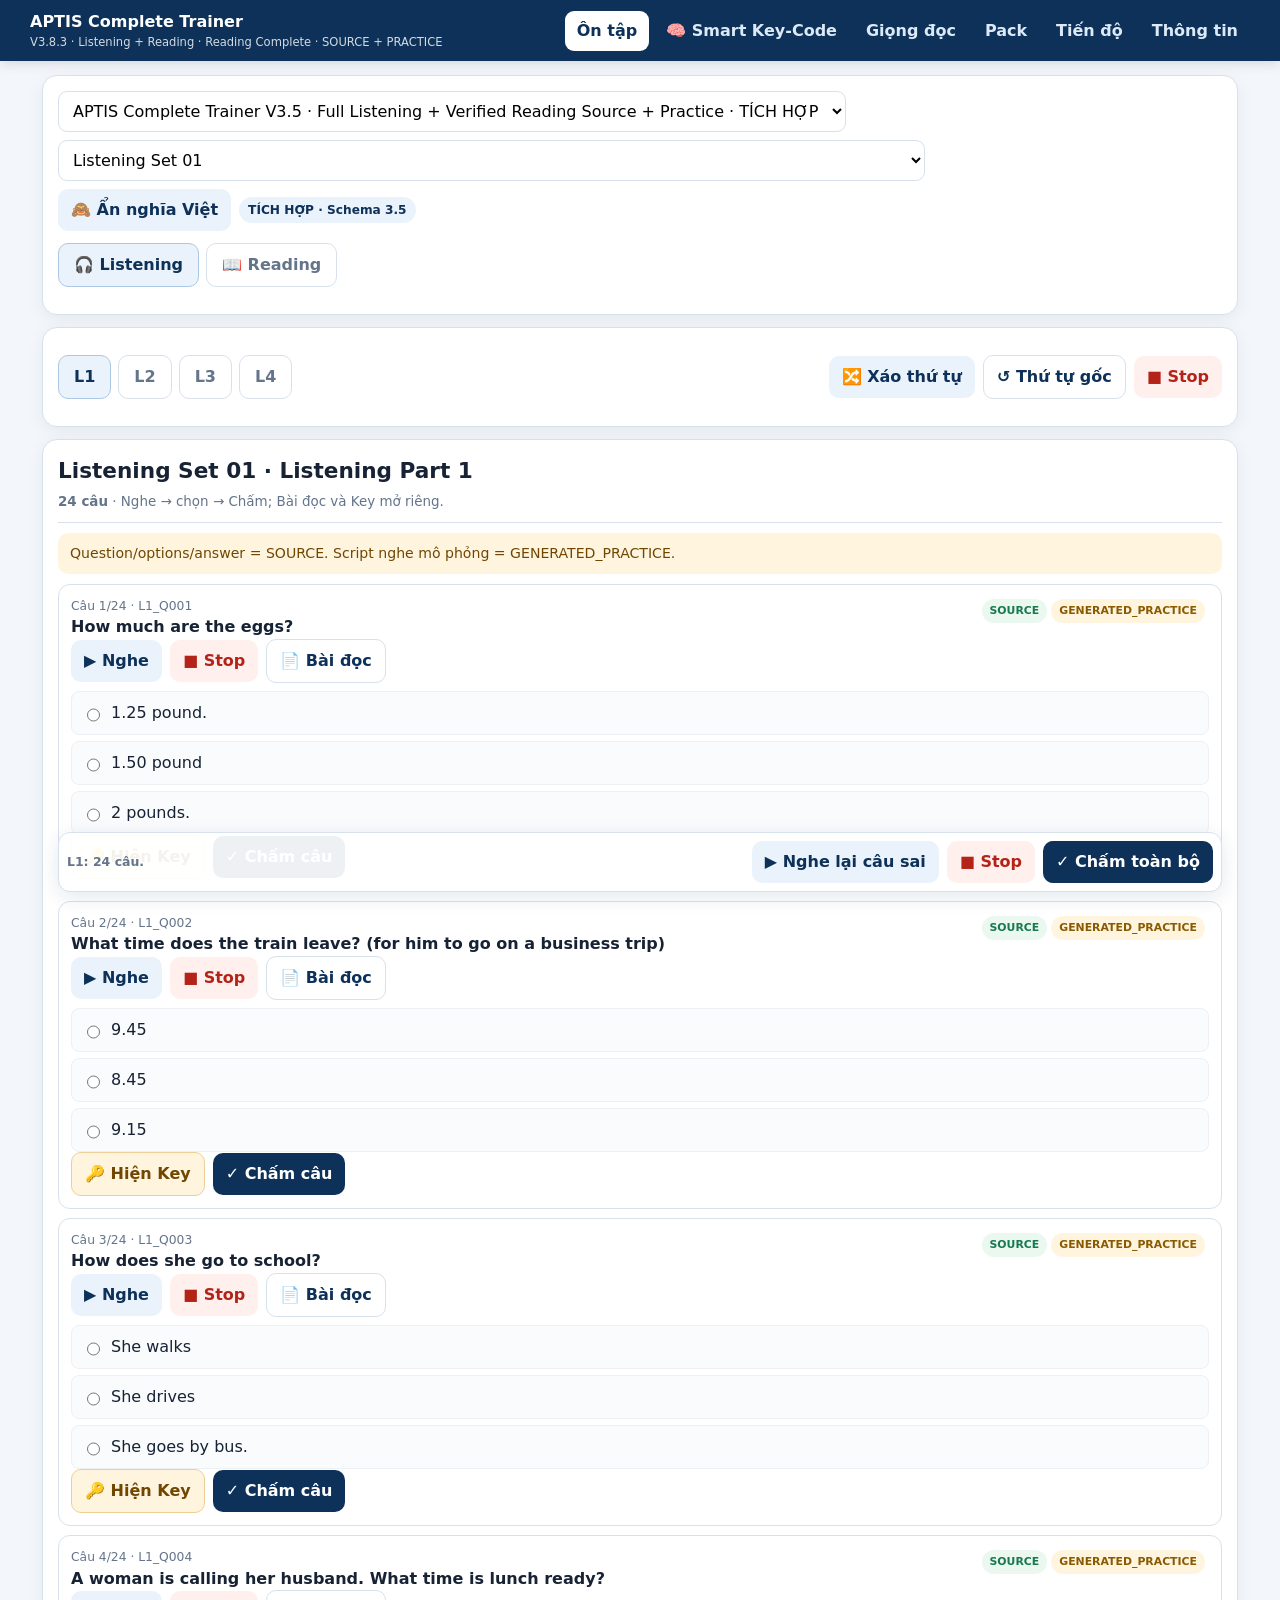
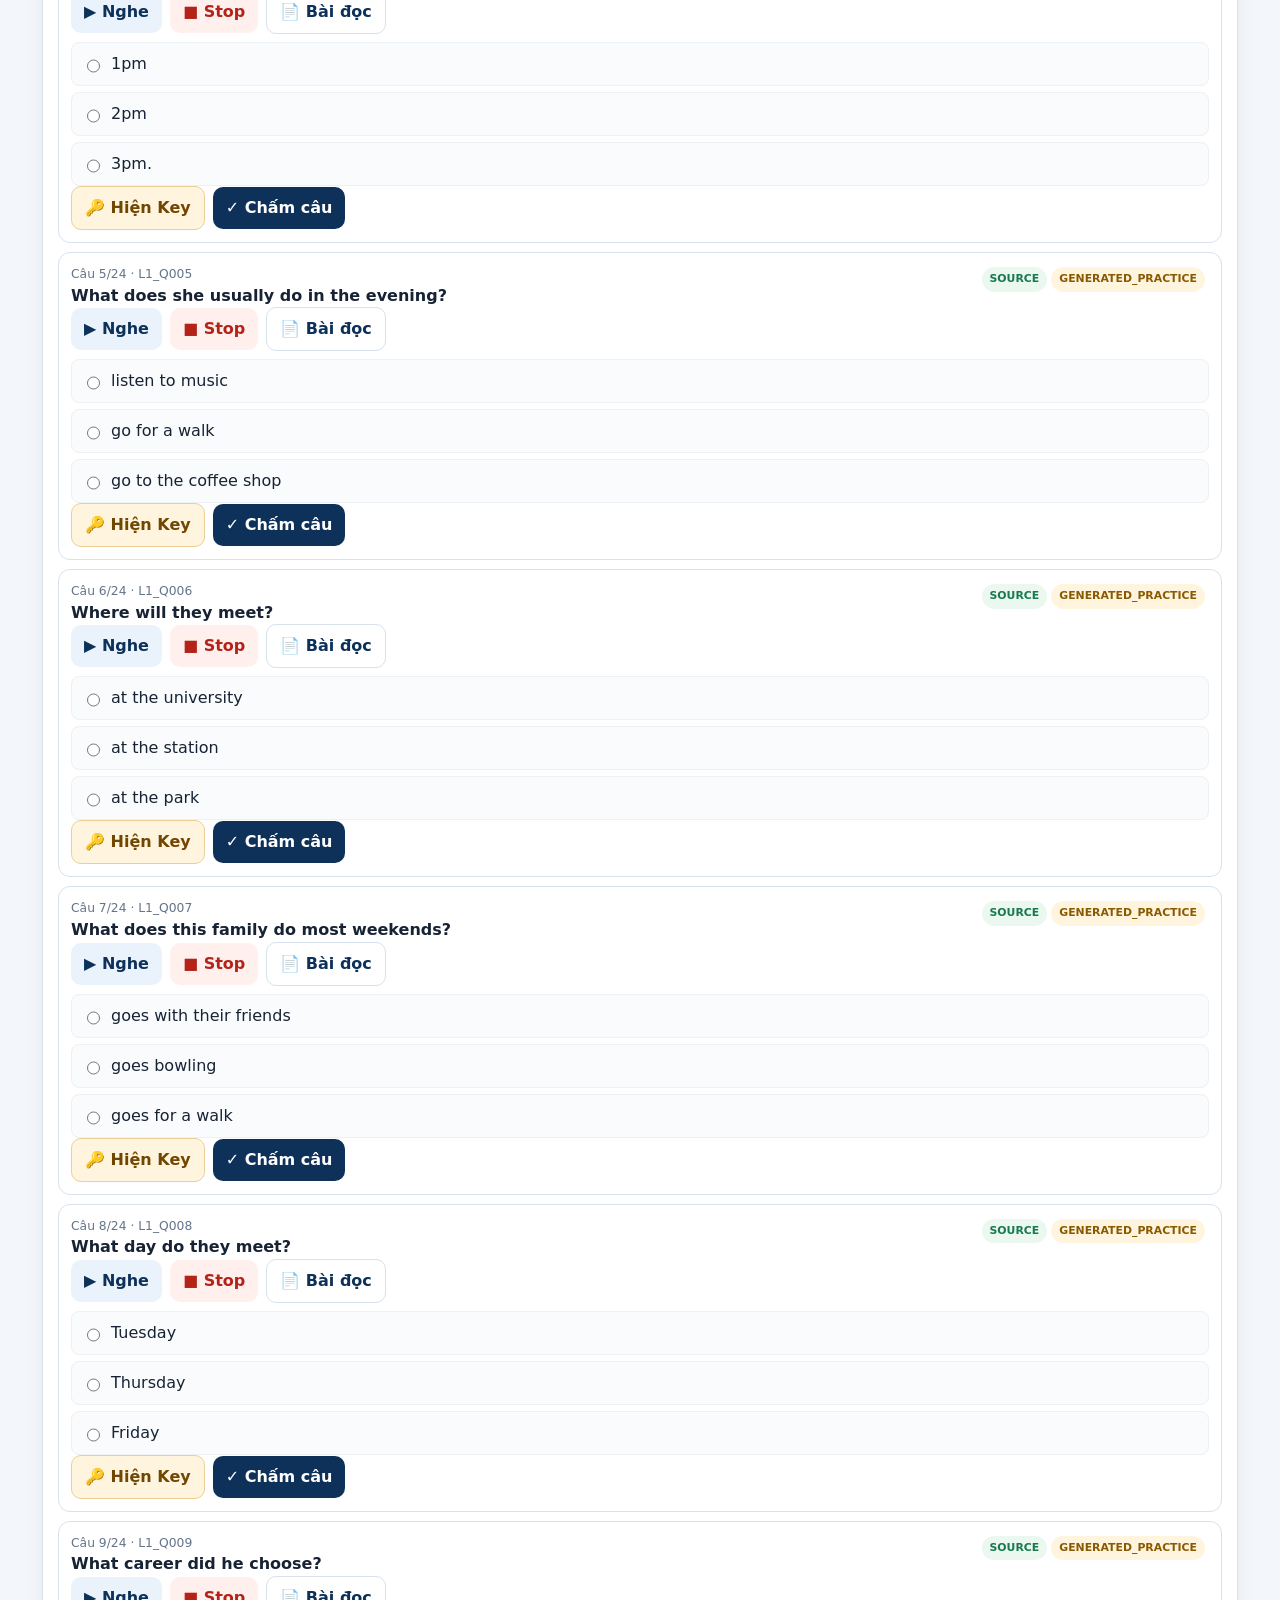
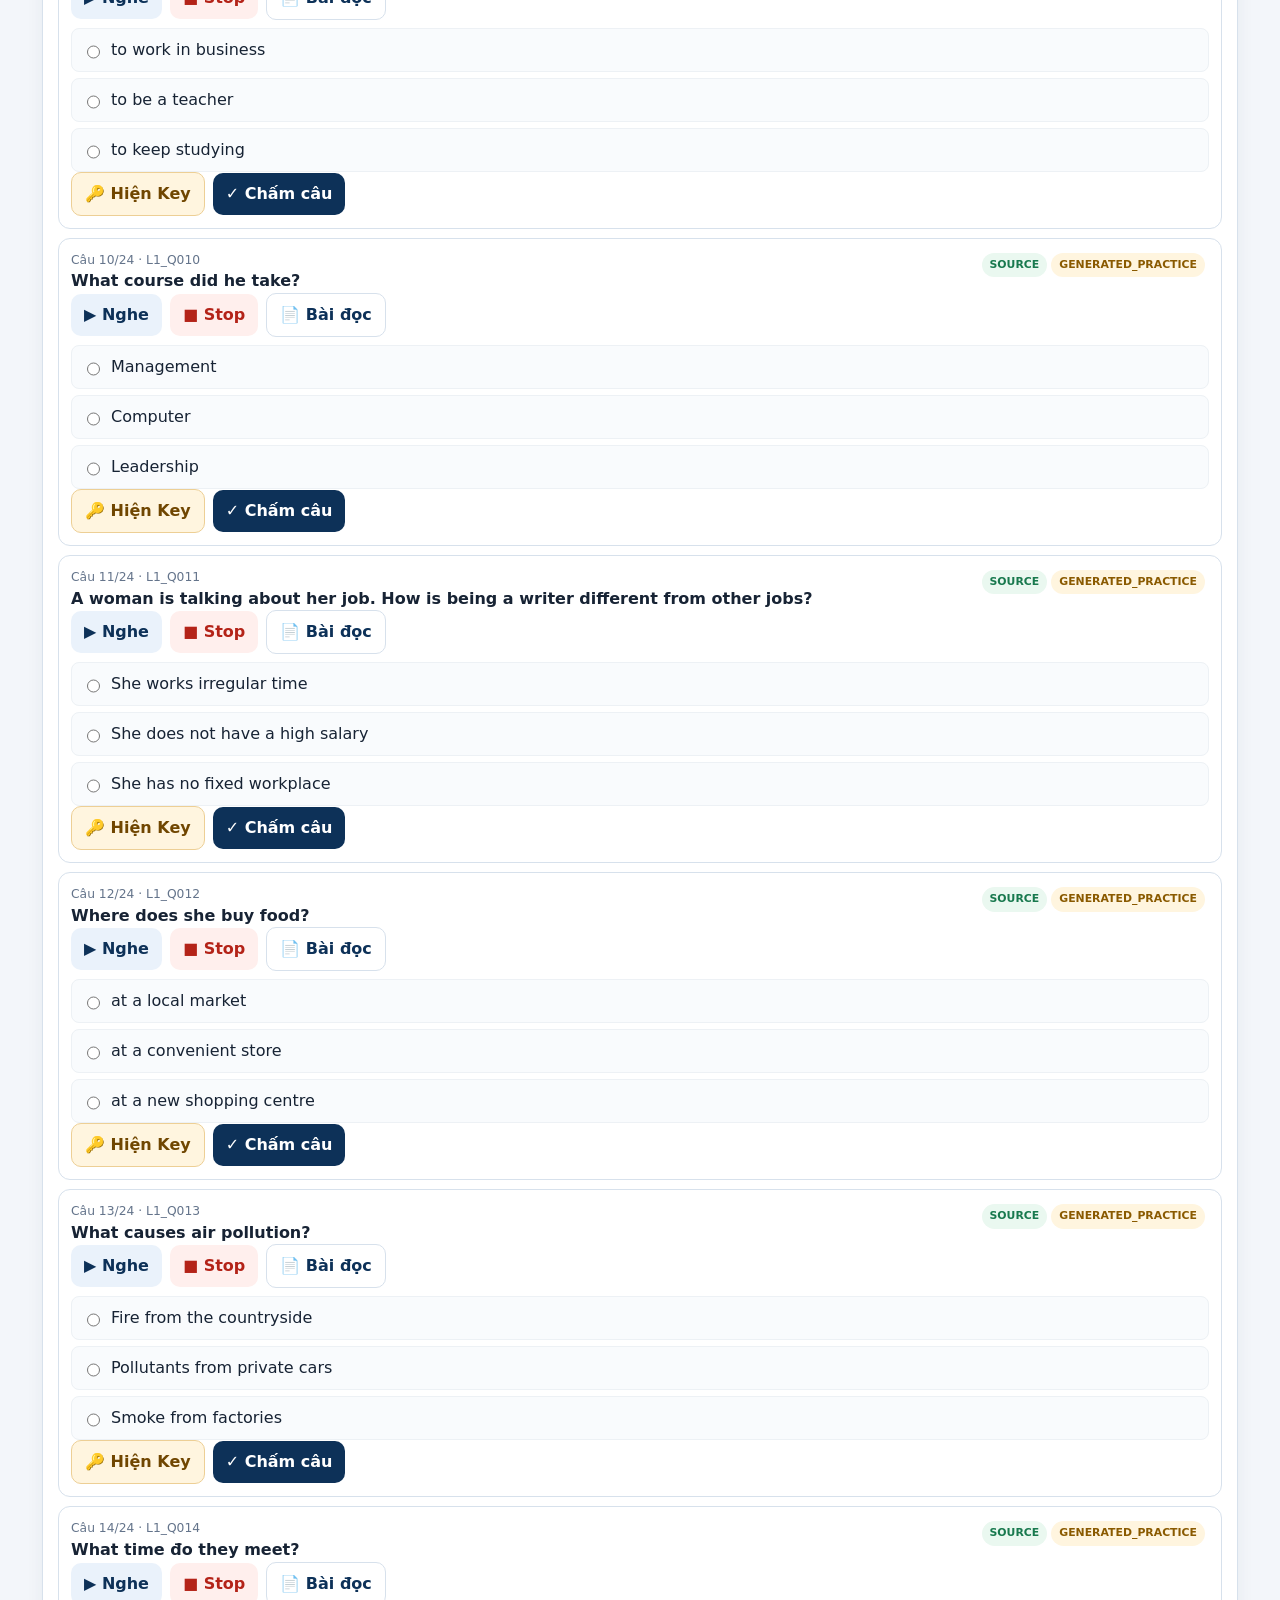
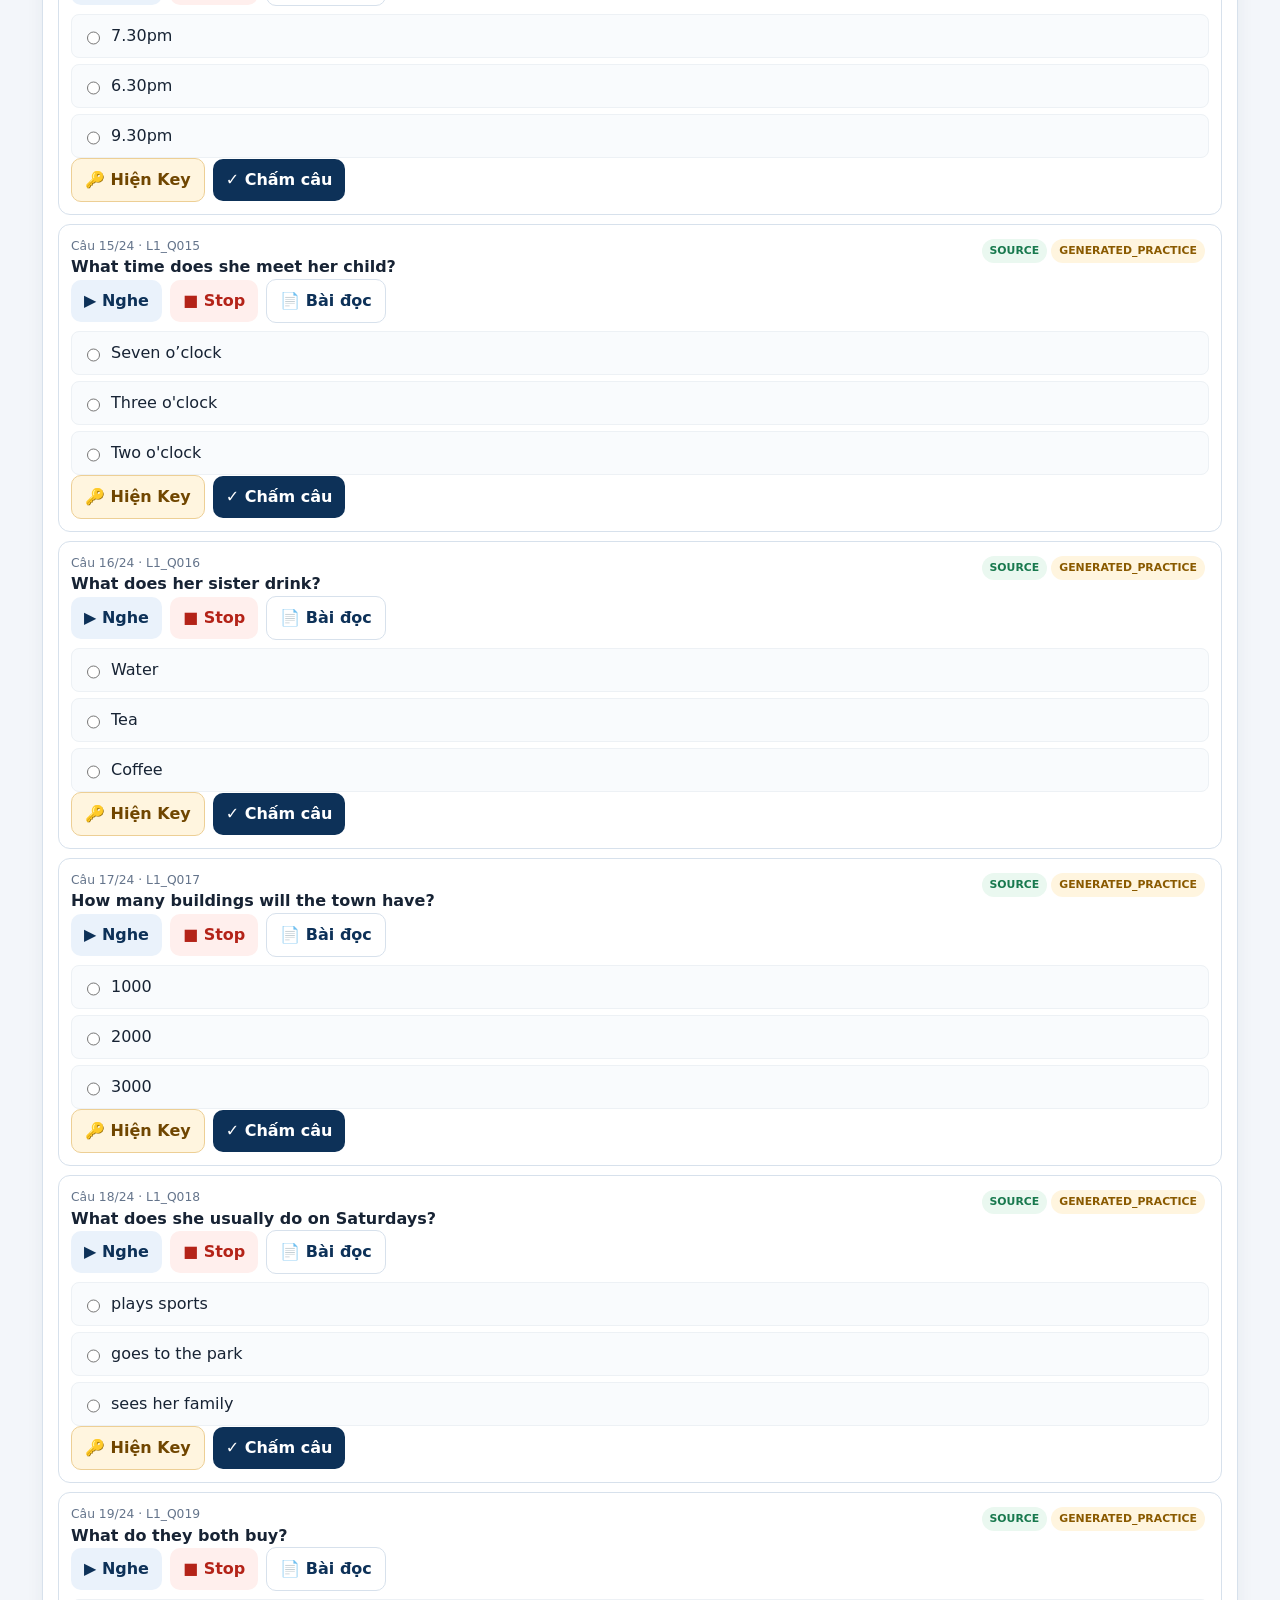
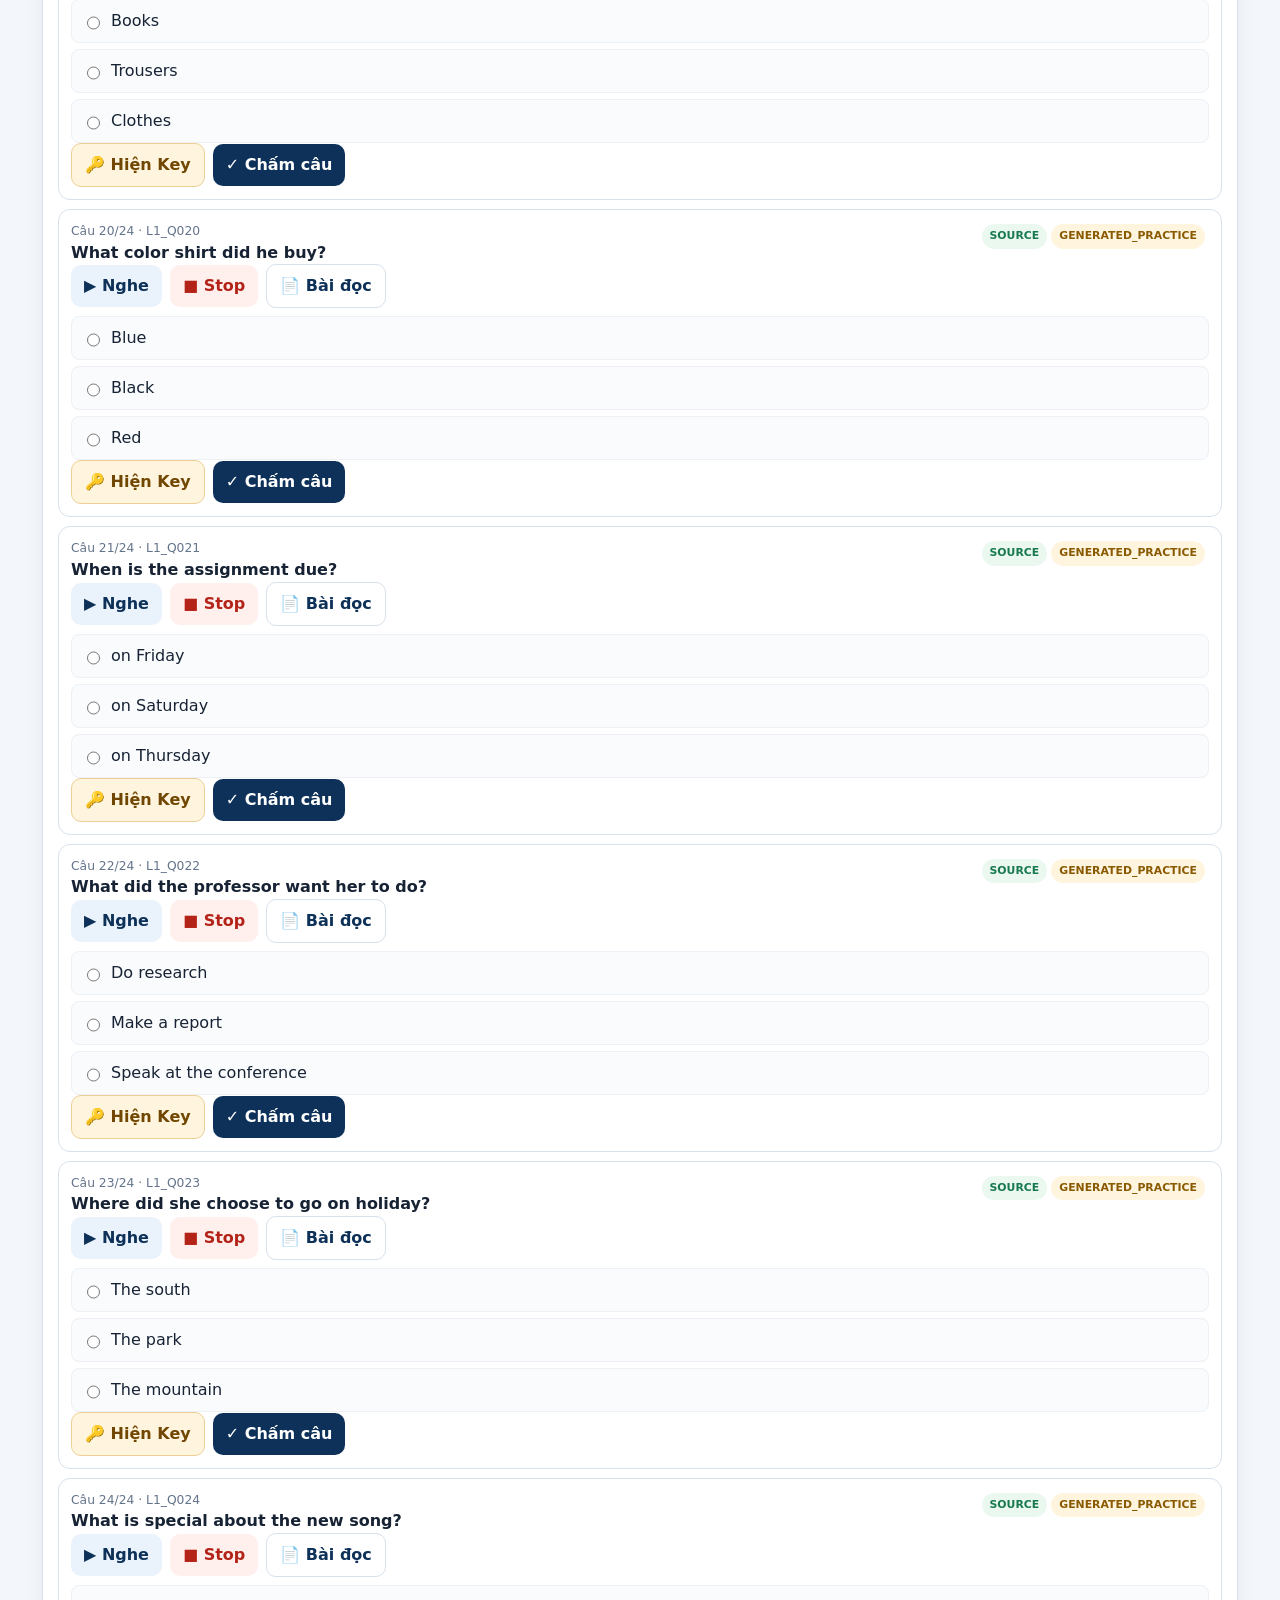
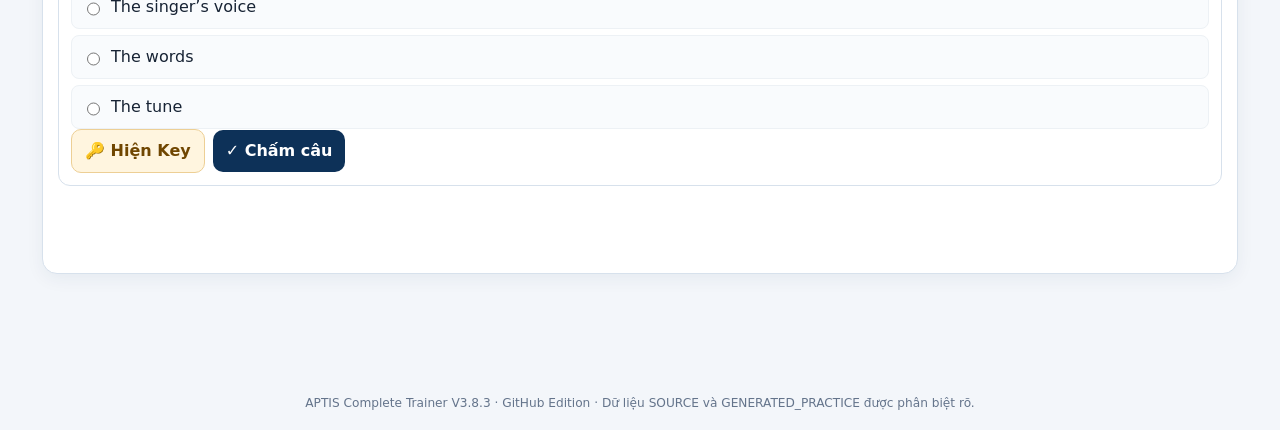
==== index_standalone.html @ a7005740 "Show Vi" ====
<!doctype html>
<html lang="vi">
<head>
<meta charset="utf-8">
<meta name="viewport" content="width=device-width,initial-scale=1,viewport-fit=cover">
<meta name="theme-color" content="#0d3158">
<title>APTIS Complete Trainer V3.8.3 · GitHub Edition</title>
<style>
:root{--navy:#0d3158;--navy2:#174f83;--bg:#f3f6fa;--card:#fff;--line:#d7e1ec;--text:#172334;--muted:#64748b;--green:#18794e;--gbg:#eaf8f0;--amber:#8a5a00;--abg:#fff5df;--red:#b42318;--rbg:#ffefed;--bluebg:#eaf2fb;--purple:#6941c6;--purplebg:#f2edff}*{box-sizing:border-box}html{scroll-behavior:smooth}body{margin:0;font-family:Inter,system-ui,-apple-system,"Segoe UI",Roboto,Arial,sans-serif;background:var(--bg);color:var(--text);font-size:16px;line-height:1.5}button,select,input{font:inherit}button{cursor:pointer}.topbar{position:sticky;top:0;z-index:50;background:var(--navy);color:#fff;display:flex;justify-content:space-between;gap:14px;align-items:center;padding:10px max(12px,calc((100vw - 1220px)/2));box-shadow:0 2px 12px #0002}.brand{display:flex;flex-direction:column;white-space:nowrap}.brand span{font-size:.72rem;opacity:.82}.navscroll{display:flex;gap:5px;overflow:auto;max-width:100%}.navbtn{border:0;border-radius:9px;padding:8px 12px;background:transparent;color:#dce9f6;font-weight:800;white-space:nowrap}.navbtn.active{background:#fff;color:var(--navy)}main{max-width:1220px;margin:0 auto;padding:14px 12px 90px}footer{text-align:center;color:var(--muted);font-size:.76rem;padding:18px}.card{background:var(--card);border:1px solid var(--line);border-radius:15px;padding:15px;box-shadow:0 5px 18px rgba(13,49,88,.06);margin-bottom:12px}.toolbar{display:flex;align-items:center;gap:8px;flex-wrap:wrap}.toolbar.space{justify-content:space-between}.grow{flex:1}.btn{border:0;border-radius:10px;padding:9px 13px;font-weight:850;background:var(--navy);color:#fff}.btn:hover{filter:brightness(.98)}.btn.secondary{background:var(--bluebg);color:var(--navy)}.btn.ghost{background:#fff;color:var(--navy);border:1px solid var(--line)}.btn.key{background:var(--abg);color:#704600;border:1px solid #edcf95}.btn.danger{background:var(--rbg);color:var(--red)}.btn.small{padding:6px 9px;font-size:.82rem}.select{padding:9px 10px;border:1px solid var(--line);border-radius:9px;background:#fff;min-width:180px;max-width:100%}.skilltabs,.tabs{display:flex;gap:7px;flex-wrap:wrap;margin:12px 0}.skilltab,.tab{border:1px solid var(--line);background:#fff;border-radius:10px;padding:9px 15px;font-weight:850;color:var(--muted)}.skilltab.active,.tab.active{background:var(--bluebg);color:var(--navy);border-color:#abc8e4}.skilltab{font-size:1rem}.badge{display:inline-block;border-radius:999px;padding:4px 8px;font-size:.68rem;font-weight:900;margin:2px 4px 2px 0}.badge.source{background:var(--gbg);color:var(--green)}.badge.generated{background:var(--abg);color:var(--amber)}.badge.derived{background:var(--purplebg);color:var(--purple)}.badge.incomplete{background:var(--rbg);color:var(--red)}.note{padding:10px 12px;border-radius:10px;margin:10px 0;font-size:.88rem;line-height:1.48}.note.source{background:var(--gbg);color:#17643e}.note.generated{background:var(--abg);color:#704600}.note.info{background:var(--bluebg);color:#274e73}.head{border-bottom:1px solid var(--line);padding-bottom:10px;margin-bottom:10px}.head h2{margin:0 0 4px;font-size:1.35rem}.head h3{margin:0}.sub{font-size:.84rem;color:var(--muted)}.question{border:1px solid var(--line);border-radius:12px;padding:12px;margin:9px 0;background:#fff}.question.correct{background:#f0faf4;border-color:#91cdaa}.question.wrong{background:#fff5f3;border-color:#efaaa2}.qhead{display:flex;justify-content:space-between;gap:8px;align-items:flex-start}.qtext{font-weight:800;line-height:1.48}.number{font-size:.77rem;color:var(--muted)}.options{display:grid;gap:6px;margin-top:8px}.option{display:flex;gap:8px;padding:9px 10px;border:1px solid #edf1f5;border-radius:8px;background:#f9fbfd}.option input{margin-top:4px}.script,.passage{white-space:pre-wrap;line-height:1.66;background:#f8fafc;border:1px solid var(--line);border-radius:10px;padding:12px;margin:9px 0}.hidden{display:none!important}.keybox{padding:11px 12px;margin-top:9px;border-left:4px solid #dfa13b;background:#fff9ed;border-radius:8px;line-height:1.56}.keybox h4{margin:0 0 6px}.key-answer{font-weight:900;color:var(--green)}.evidence{font-size:.9rem;color:#496078;margin-top:5px}.feedback{margin-top:8px;padding:9px 11px;border-radius:9px;background:#f3f7fb}.good{color:var(--green);font-weight:900}.bad{color:var(--red);font-weight:900}.grid{display:grid;grid-template-columns:repeat(2,minmax(0,1fr));gap:12px}.field{display:grid;gap:5px}.field label{font-weight:800;font-size:.82rem}.field select,.field input{width:100%;padding:9px;border:1px solid var(--line);border-radius:9px;background:#fff}.help{font-size:.78rem;color:var(--muted);line-height:1.45}.pack-row{display:flex;justify-content:space-between;gap:12px;padding:11px 0;border-bottom:1px solid var(--line)}.pack-row:last-child{border:0}.pack-row h3{margin:0 0 4px}.statgrid{display:grid;grid-template-columns:repeat(4,1fr);gap:9px}.stat{background:#fff;border:1px solid var(--line);border-radius:12px;padding:13px}.stat b{display:block;color:var(--navy);font-size:1.5rem}.stat span{font-size:.78rem;color:var(--muted)}.sticky-actions{position:sticky;bottom:8px;z-index:30;padding:8px;background:#ffffffee;border:1px solid var(--line);border-radius:12px;box-shadow:0 5px 20px #0d31581c;margin-top:12px}.counter{font-size:.78rem;color:var(--muted);font-weight:800}.lead{background:#f8fbff;border:1px solid #d9e6f2;border-radius:10px;padding:11px;margin:8px 0}.cloze-line{font-size:1.02rem;line-height:1.6}.reorder-list{display:grid;gap:8px;margin-top:10px}.reorder-row{display:grid;grid-template-columns:42px 1fr auto;gap:9px;align-items:center;border:1px solid var(--line);border-radius:10px;padding:9px;background:#fff}.reorder-index{width:32px;height:32px;border-radius:50%;display:grid;place-items:center;background:var(--bluebg);color:var(--navy);font-weight:900}.reorder-text{line-height:1.5}.movegroup{display:flex;gap:4px}.passage-grid{display:grid;grid-template-columns:repeat(2,minmax(0,1fr));gap:10px}.person{border:1px solid var(--line);border-radius:11px;background:#fbfcfe;overflow:hidden}.person summary{cursor:pointer;padding:10px 12px;font-weight:900;background:#f1f5f9}.person .inside{padding:11px;line-height:1.62}.heading-pool{display:flex;flex-wrap:wrap;gap:7px;margin:10px 0}.heading-chip{background:#f6f8fb;border:1px solid var(--line);border-radius:999px;padding:6px 9px;font-size:.82rem}.r5para{border:1px solid var(--line);border-radius:12px;padding:12px;margin:9px 0;background:#fff}.r5para.correct{background:#f0faf4;border-color:#91cdaa}.r5para.wrong{background:#fff5f3;border-color:#efaaa2}.r5para p{margin:7px 0}.mini{font-size:.78rem;color:var(--muted)}.divider{height:1px;background:var(--line);margin:12px 0}.pill{display:inline-block;background:var(--bluebg);color:var(--navy);border-radius:999px;padding:4px 9px;font-size:.76rem;font-weight:850}.about-list{line-height:1.75}.kbd{font-family:ui-monospace,SFMono-Regular,Consolas,monospace;background:#f1f5f9;border:1px solid var(--line);border-radius:6px;padding:1px 5px}@media(max-width:780px){body{font-size:15px}.topbar{flex-direction:column;align-items:flex-start;padding:9px 8px}.brand{white-space:normal}.navscroll{width:100%}main{padding:9px 7px 90px}.card{padding:11px}.grid,.passage-grid{grid-template-columns:1fr}.statgrid{grid-template-columns:1fr 1fr}.toolbar.space{align-items:flex-start}.select{min-width:0;max-width:100%;width:auto}.qhead{display:block}.reorder-row{grid-template-columns:36px 1fr}.movegroup{grid-column:2;justify-content:flex-end}.sticky-actions{bottom:5px}.skilltab,.tab{padding:8px 11px}.btn{padding:8px 10px}}
/* V3.3.3 L2 canonical KEY display */
.l2-key-title{margin-top:10px;margin-bottom:5px}
.l2-key-list{margin:6px 0 10px 20px;padding:0}
.l2-key-list li{margin:5px 0;line-height:1.45}
.l2-key-highlight{font-weight:800;text-decoration:underline;text-decoration-thickness:2px;text-underline-offset:2px}
.l2-explain{margin-top:8px;line-height:1.5}

/* V3.5 Reading Complete */
.practice-context{white-space:normal;line-height:1.65}.practice-context br{line-height:1.8}.note.generated b{font-weight:800}.tabs .tab{white-space:nowrap}


/* V3.6 L3 KEY ↔ CODE trainer */
.keycode-card{max-width:880px;margin-left:auto;margin-right:auto}.kc-stats{display:grid;grid-template-columns:repeat(4,1fr);gap:8px;margin:8px 0 16px}.kc-stats>div{border:1px solid var(--line);border-radius:11px;padding:10px;text-align:center;background:#f8fbff}.kc-stats b{display:block;font-size:1.25rem;color:var(--navy)}.kc-stats span{font-size:.74rem;color:var(--muted)}.kc-prompt{min-height:140px;display:flex;flex-direction:column;align-items:center;justify-content:center;gap:8px;border:2px solid #c7d8e9;border-radius:16px;background:linear-gradient(180deg,#f8fbff,#fff);padding:20px;text-align:center}.kc-prompt span{font-size:.72rem;font-weight:900;color:var(--muted);letter-spacing:.12em}.kc-prompt strong{font-size:clamp(1.55rem,4vw,2.5rem);line-height:1.25;color:var(--navy)}.kc-options{display:grid;grid-template-columns:1fr 1fr;gap:10px;margin-top:14px}.kc-option{min-height:58px;border:1px solid #aec5dc;background:#fff;color:var(--navy);font-weight:900;border-radius:12px;padding:12px;font-size:1.05rem}.kc-option:hover:not(:disabled){background:var(--bluebg);border-color:#6e9bc3}.kc-option.correct{background:var(--gbg);border-color:#79bd98;color:var(--green)}.kc-option.wrong{background:var(--rbg);border-color:#e79a91;color:var(--red)}.kc-option:disabled{cursor:default}.kc-result{margin-top:12px;padding:11px;border-radius:10px;text-align:center}.kc-result.ok{background:var(--gbg);color:var(--green)}.kc-result.no{background:var(--rbg);color:var(--red)}.memory-table-wrap{overflow:auto}.memory-table{width:100%;border-collapse:collapse;min-width:620px}.memory-table th,.memory-table td{border:1px solid var(--line);padding:10px;text-align:left}.memory-table th{background:var(--navy);color:#fff}.memory-table tr:nth-child(even) td{background:#f8fafc}.family-chip{display:inline-block;border-radius:999px;padding:4px 8px;background:var(--bluebg);color:var(--navy);font-weight:900;font-size:.78rem}.code-chip{display:inline-block;border-radius:8px;padding:5px 9px;background:#fff5df;color:#704600;font-weight:950;font-family:ui-monospace,SFMono-Regular,Consolas,monospace;font-size:1rem}
@media(max-width:620px){.kc-options{grid-template-columns:1fr}.kc-stats{grid-template-columns:1fr 1fr}.kc-prompt{min-height:120px}.kc-prompt strong{font-size:1.55rem}}

/* V3.7 Smart Key-Code */
.kc-prompt small{color:var(--muted);font-weight:650}.kc-prompt.audio{gap:12px}.kc-reveal{margin-top:10px;padding:12px;border:1px solid var(--line);border-radius:11px;background:#f8fbff;display:grid;gap:7px;line-height:1.5}.kc-reveal strong{color:var(--navy)}.kc-controls{display:flex;gap:12px;align-items:center;flex-wrap:wrap;margin-top:10px;padding-top:10px;border-top:1px solid var(--line)}.kc-controls label{font-size:.82rem;font-weight:850;color:var(--navy);display:flex;gap:7px;align-items:center}.kc-controls .select{padding:6px 8px;min-width:120px}.kc-smart{background:var(--bluebg);padding:7px 9px;border-radius:9px}.kc-smart input{width:18px;height:18px}.kc-level-tabs{margin:0}.memory-table td:nth-child(5){max-width:360px}@media(max-width:620px){.kc-controls{align-items:stretch;flex-direction:column}.kc-controls label{justify-content:space-between}.kc-controls .select{flex:1}.kc-level-tabs{width:100%;display:grid;grid-template-columns:1fr 1fr}.kc-level-tabs .tab{width:100%}.kc-reveal{font-size:.9rem}}

/* V3.8 Reading bilingual learning layer */
.vi-title{margin-top:3px;font-weight:800;color:#315d87;font-size:.95rem}.bi-block{display:block;line-height:1.55}.bi-en{color:var(--text)}.bi-vi{margin-top:4px;color:#3f5f7d;font-size:.92rem;line-height:1.5}.vi-tag{display:inline-block;margin-right:6px;padding:1px 6px;border-radius:999px;background:#eaf2fb;color:#174f83;font-size:.66rem;font-weight:900;vertical-align:1px}.bi-context{display:grid;gap:8px}.bi-context>.bi-vi{padding-top:8px;border-top:1px dashed #c8d6e5;white-space:pre-wrap}.bilingual-option{align-items:flex-start}.bilingual-option>span{display:grid;gap:2px}.option-en{font-weight:800;color:var(--text)}.option-vi{font-size:.84rem;color:#4c6a85}.bi-answer{margin:3px 0 9px;padding:10px 12px;border:1px solid #8cc8a5;border-radius:10px;background:#f0faf4}.answer-label{font-size:.75rem;text-transform:uppercase;letter-spacing:.04em;color:#3e6b53;font-weight:900;margin-bottom:3px}.answer-en,.answer-vi{display:block;font-size:1.04rem;line-height:1.45;color:#126640}.answer-vi{color:#174f83;margin-top:3px}.answer-statement{margin-top:8px;padding-top:8px;border-top:1px dashed #d7e1ec}.ordered-answer{padding:8px 0;border-bottom:1px dashed #d7e1ec}.ordered-answer:last-child{border-bottom:0}.order-code{font-weight:950;color:var(--green);font-size:1.05rem;margin:4px 0 8px}.linking-row{padding:7px 0;border-bottom:1px dashed #e2e8f0}.linking-row:last-child{border-bottom:0}.vi-evidence{color:#315d87}.bilingual-heading{display:grid!important;gap:2px;white-space:normal!important;line-height:1.35}.bilingual-heading>span{font-size:.78rem;color:#4c6a85;font-weight:650}.heading-chip.bilingual-heading{border-radius:10px;padding:8px 10px}.reorder-text .bi-vi{font-size:.86rem}.person .inside .bi-vi{font-size:.88rem}.practice-context .bi-vi{font-size:.91rem}@media(max-width:620px){.bi-vi{font-size:.9rem}.answer-en,.answer-vi{font-size:1rem}.bilingual-heading>span{font-size:.76rem}.option-vi{font-size:.82rem}}

/* V3.8.2 Reading R5: full translation + main idea + keyword-to-heading map */
.r5-en-paragraph{white-space:pre-wrap;line-height:1.72;background:#f8fafc;border:1px solid var(--line);border-radius:10px;padding:12px;margin:9px 0;font-weight:600}
.r5-study{display:grid;gap:8px;margin:9px 0 12px}
.r5-full-vi{line-height:1.68;background:#f6fbff;border-left:4px solid #6a9ac7;border-radius:9px;padding:10px 12px}
.r5-study-label{font-size:.78rem;font-weight:900;color:var(--navy);margin-bottom:4px;text-transform:uppercase;letter-spacing:.02em}
.r5-main-idea{line-height:1.58;background:#fff8e8;border:1px solid #ecd79e;border-radius:9px;padding:9px 11px;color:#604500}
.r5-keyword-map{margin-top:12px;padding-top:10px;border-top:1px dashed #d8bf78}
.r5-keyword-title{font-weight:950;color:#704600;margin-bottom:7px}
.r5-keyword-row{display:flex;align-items:center;gap:7px;flex-wrap:wrap;padding:8px 9px;margin:6px 0;background:#fffdf5;border:1px solid #ead9ab;border-radius:9px;line-height:1.45}
.r5-keyword-en{color:#173d66;background:#eaf2fb;border-radius:6px;padding:2px 6px}
.r5-keyword-vi{font-weight:800;color:#4f6071}
.r5-concept{color:#18794e;background:#eaf8f0;border-radius:6px;padding:2px 6px}
.r5-arrow{font-weight:950;color:#8a5a00}
.r5-memory{margin-top:10px}
@media(max-width:620px){.r5-en-paragraph,.r5-full-vi{padding:10px}.r5-keyword-row{display:grid;grid-template-columns:1fr}.r5-arrow{display:none}}


/* V3.8.3 Global Vietnamese meaning toggle */
.vi-toggle{white-space:nowrap}
.hide-vi .vi-meaning,.hide-vi .vi-title,.hide-vi .bi-vi,.hide-vi .option-vi,.hide-vi .answer-vi,.hide-vi .vi-evidence,.hide-vi .r5-study,.hide-vi .r5-keyword-vi,.hide-vi .bilingual-heading>span{display:none!important}
@media(max-width:620px){.vi-toggle{width:100%}}

</style>
</head>
<body>
<header class="topbar">
  <div class="brand"><strong>APTIS Complete Trainer</strong><span>V3.8.3 · Listening + Reading · Reading Complete · SOURCE + PRACTICE</span></div>
  <nav class="navscroll" aria-label="Main navigation">
    <button class="navbtn active" data-view="practice">Ôn tập</button>
    <button class="navbtn" data-view="keycode">🧠 Smart Key-Code</button>
    <button class="navbtn" data-view="voices">Giọng đọc</button>
    <button class="navbtn" data-view="packs">Pack</button>
    <button class="navbtn" data-view="progress">Tiến độ</button>
    <button class="navbtn" data-view="about">Thông tin</button>
  </nav>
</header>
<main id="app"></main>
<footer>APTIS Complete Trainer V3.8.3 · GitHub Edition · Dữ liệu SOURCE và GENERATED_PRACTICE được phân biệt rõ.</footer>
<script>
window.DEFAULT_APTIS_DATA = {"schema_version":"3.5","pack_id":"APTIS_COMPLETE_V3_5_READING_COMPLETE","title":"APTIS Complete Trainer V3.5 · Full Listening + Verified Reading Source + Practice","created_date":"2026-09-22","canonical_source":"APTIS_DATA_CANONICAL_V1_2 + re-audited against uploaded Reading Part 1 / Part 2+3 / Part 4 / Part 5 documents","voice_engine":"Web Speech API","provenance_policy":["SOURCE","SOURCE_INCOMPLETE","DERIVED_GUIDANCE","GENERATED_PRACTICE","SUPPLEMENTAL_EXTERNAL_SOURCE"],"sets":[{"set_id":"SET_01","title":"Listening Set 01","parts":{"L1":[{"id":"L1_Q001","source_ref":"L1_Q001","source_question_raw":"How much are the eggs?","source_options_raw":["1.25 pound.","1.50 pound","2 pounds."],"question_en":"How much are the eggs?","options":["1.25 pound.","1.50 pound","2 pounds."],"answer_index":1,"provenance":{"question":"SOURCE","options":"SOURCE_CLEAN_DISPLAY","answer":"SOURCE","script":"GENERATED_PRACTICE"},"script_type":"dialogue","script_segments":[{"speaker":"M","text":"How much are the eggs today? I thought they were one pound twenty-five last week."},{"speaker":"F","text":"They were, but the price has gone up. They are one pound fifty now. The organic eggs are two pounds."}],"key_vi":{"type":"SỐ / GIÁ / SỐ LƯỢNG","answer":"1.50 pound","hint":"trứng bao nhiêu tiền?","explanation":"Key cần nhớ: 1.50 pound. Hai lựa chọn “1.25 pound.” và “2 pounds.” xuất hiện như thông tin phụ/phương án bị loại.","evidence_en":"They were, but the price has gone up. They are one pound fifty now. The organic eggs are two pounds."}},{"id":"L1_Q002","source_ref":"L1_Q002","source_question_raw":"What time does the train leave? (for him to go on a business trip)","source_options_raw":["9.45","8.45","9.15"],"question_en":"What time does the train leave? (for him to go on a business trip)","options":["9.45","8.45","9.15"],"answer_index":2,"provenance":{"question":"SOURCE","options":"SOURCE_CLEAN_DISPLAY","answer":"SOURCE","script":"GENERATED_PRACTICE"},"script_type":"dialogue","script_segments":[{"speaker":"F","text":"Which train are you taking for the business trip? The nine forty-five service?"},{"speaker":"M","text":"No, that gets in too late. I am taking the nine fifteen train. I considered the eight forty-five one, but I do not need to leave that early."}],"key_vi":{"type":"THỜI GIAN / NGÀY","answer":"9.15","hint":"tau chạy lúc may giờ (dé di công tác)","explanation":"Key cần nhớ: 9.15. Hai lựa chọn “9.45” và “8.45” xuất hiện như thông tin phụ/phương án bị loại.","evidence_en":"No, that gets in too late. I am taking the nine fifteen train. I considered the eight forty-five one, but I do not need to leave that early."}},{"id":"L1_Q003","source_ref":"L1_Q003","source_question_raw":"How does she go to school?","source_options_raw":["She walks","She drives","She goes by bus."],"question_en":"How does she go to school?","options":["She walks","She drives","She goes by bus."],"answer_index":0,"provenance":{"question":"SOURCE","options":"SOURCE_CLEAN_DISPLAY","answer":"SOURCE","script":"GENERATED_PRACTICE"},"script_type":"dialogue","script_segments":[{"speaker":"M","text":"Do you still take the bus to school?"},{"speaker":"F","text":"Not anymore. My dad sometimes drives me when it rains, but I usually walk because the school is quite close."}],"key_vi":{"type":"PHƯƠNG TIỆN / CÁCH DI CHUYỂN","answer":"She walks","hint":"cô ay đi phương tiện gì đến trường?","explanation":"Key cần nhớ: She walks. Hai lựa chọn “She drives” và “She goes by bus.” xuất hiện như thông tin phụ/phương án bị loại.","evidence_en":"Not anymore. My dad sometimes drives me when it rains, but I usually walk because the school is quite close."}},{"id":"L1_Q004","source_ref":"L1_Q004","source_question_raw":"A woman is calling her husband. What time is lunch ready?","source_options_raw":["lpm","2pm","3pm."],"question_en":"A woman is calling her husband. What time is lunch ready?","options":["1pm","2pm","3pm."],"answer_index":1,"provenance":{"question":"SOURCE","options":"SOURCE_CLEAN_DISPLAY","answer":"SOURCE","script":"GENERATED_PRACTICE"},"script_type":"dialogue","script_segments":[{"speaker":"F","text":"Lunch will not be ready at one because my meeting finished late."},{"speaker":"M","text":"What time should I come home then?"},{"speaker":"F","text":"Come at two. Everything will be ready by then. Three would be much too late."}],"key_vi":{"type":"THỜI GIAN / NGÀY","answer":"2pm","hint":"may giờ có bữa trưa?","explanation":"Key cần nhớ: 2pm. Hai lựa chọn “1pm” và “3pm.” xuất hiện như thông tin phụ/phương án bị loại.","evidence_en":"Come at two. Everything will be ready by then. Three would be much too late."}},{"id":"L1_Q005","source_ref":"L1_Q005","source_question_raw":"What does she usually do in the evening?","source_options_raw":["listen to music","go for a walk","go to the coffee shop"],"question_en":"What does she usually do in the evening?","options":["listen to music","go for a walk","go to the coffee shop"],"answer_index":1,"provenance":{"question":"SOURCE","options":"SOURCE_CLEAN_DISPLAY","answer":"SOURCE","script":"GENERATED_PRACTICE"},"script_type":"dialogue","script_segments":[{"speaker":"M","text":"Do you normally listen to music after dinner?"},{"speaker":"F","text":"Sometimes, but I usually go for a walk in the evening. I only go to the coffee shop at weekends."}],"key_vi":{"type":"HOẠT ĐỘNG / THÓI QUEN","answer":"go for a walk","hint":"Cô ấy thường làm gì vào buỗi tối?","explanation":"Key cần nhớ: go for a walk. Hai lựa chọn “listen to music” và “go to the coffee shop” xuất hiện như thông tin phụ/phương án bị loại.","evidence_en":"Sometimes, but I usually go for a walk in the evening. I only go to the coffee shop at weekends."}},{"id":"L1_Q006","source_ref":"L1_Q006","source_question_raw":"Where will they meet?","source_options_raw":["at the university","at the station","at the park"],"question_en":"Where will they meet?","options":["at the university","at the station","at the park"],"answer_index":2,"provenance":{"question":"SOURCE","options":"SOURCE_CLEAN_DISPLAY","answer":"SOURCE","script":"GENERATED_PRACTICE"},"script_type":"dialogue","script_segments":[{"speaker":"F","text":"Shall we meet at the station after class?"},{"speaker":"M","text":"It will be very crowded there. The university closes early today, so let us meet at the park entrance instead."}],"key_vi":{"type":"ĐỊA ĐIỂM","answer":"at the park","hint":"2 người hen gặp nhau ở đâu?","explanation":"Key cần nhớ: at the park. Hai lựa chọn “at the university” và “at the station” xuất hiện như thông tin phụ/phương án bị loại.","evidence_en":"It will be very crowded there. The university closes early today, so let us meet at the park entrance instead."}},{"id":"L1_Q007","source_ref":"L1_Q007","source_question_raw":"What does this family do most weekends?","source_options_raw":["goes with their friends","goes bowling","goes for a walk"],"question_en":"What does this family do most weekends?","options":["goes with their friends","goes bowling","goes for a walk"],"answer_index":2,"provenance":{"question":"SOURCE","options":"SOURCE_CLEAN_DISPLAY","answer":"SOURCE","script":"GENERATED_PRACTICE"},"script_type":"dialogue","script_segments":[{"speaker":"M","text":"Does your family go bowling every weekend?"},{"speaker":"F","text":"No, only occasionally. We see friends sometimes, but most weekends we go for a long walk together."}],"key_vi":{"type":"HOẠT ĐỘNG / THÓI QUEN","answer":"goes for a walk","hint":"gia đình này thường làm gì vào các cuối tuần?","explanation":"Key cần nhớ: goes for a walk. Hai lựa chọn “goes with their friends” và “goes bowling” xuất hiện như thông tin phụ/phương án bị loại.","evidence_en":"No, only occasionally. We see friends sometimes, but most weekends we go for a long walk together."}},{"id":"L1_Q008","source_ref":"L1_Q008","source_question_raw":"What day do they meet?","source_options_raw":["Tuesday","Thursday","Friday"],"question_en":"What day do they meet?","options":["Tuesday","Thursday","Friday"],"answer_index":0,"provenance":{"question":"SOURCE","options":"SOURCE_CLEAN_DISPLAY","answer":"SOURCE","script":"GENERATED_PRACTICE"},"script_type":"dialogue","script_segments":[{"speaker":"F","text":"Can we meet on Thursday?"},{"speaker":"M","text":"I have my club on Thursday, and Friday is already full. Tuesday would work best for me."},{"speaker":"F","text":"Tuesday it is."}],"key_vi":{"type":"THỜI GIAN / NGÀY","answer":"Tuesday","hint":"thir may gap nhau?","explanation":"Key cần nhớ: Tuesday. Hai lựa chọn “Thursday” và “Friday” xuất hiện như thông tin phụ/phương án bị loại.","evidence_en":"Tuesday it is."}},{"id":"L1_Q009","source_ref":"L1_Q009","source_question_raw":"What career did he choose?","source_options_raw":["to work in business","to be a teacher","to keep studying"],"question_en":"What career did he choose?","options":["to work in business","to be a teacher","to keep studying"],"answer_index":0,"provenance":{"question":"SOURCE","options":"SOURCE_CLEAN_DISPLAY","answer":"SOURCE","script":"GENERATED_PRACTICE"},"script_type":"dialogue","script_segments":[{"speaker":"M","text":"I once thought about becoming a teacher, and I also considered studying for a few more years."},{"speaker":"F","text":"So what did you finally decide to do?"},{"speaker":"M","text":"I chose to work in business, and I am happy with that decision."}],"key_vi":{"type":"CÔNG VIỆC / HỌC TẬP","answer":"to work in business","hint":"nghệ nghiệp mà anh ấy đã chọn?","explanation":"Key cần nhớ: to work in business. Hai lựa chọn “to be a teacher” và “to keep studying” xuất hiện như thông tin phụ/phương án bị loại.","evidence_en":"I chose to work in business, and I am happy with that decision."}},{"id":"L1_Q010","source_ref":"L1_Q010","source_question_raw":"What course did he take?","source_options_raw":["Management","Computer","Leadership"],"question_en":"What course did he take?","options":["Management","Computer","Leadership"],"answer_index":1,"provenance":{"question":"SOURCE","options":"SOURCE_CLEAN_DISPLAY","answer":"SOURCE","script":"GENERATED_PRACTICE"},"script_type":"dialogue","script_segments":[{"speaker":"F","text":"Did you take the management course last term?"},{"speaker":"M","text":"No. I looked at management and leadership, but the course I actually took was computer studies."}],"key_vi":{"type":"CÔNG VIỆC / HỌC TẬP","answer":"Computer","hint":"anh ay tham gia khéa hoc gi?","explanation":"Key cần nhớ: Computer. Hai lựa chọn “Management” và “Leadership” xuất hiện như thông tin phụ/phương án bị loại.","evidence_en":"No. I looked at management and leadership, but the course I actually took was computer studies."}},{"id":"L1_Q011","source_ref":"L1_Q011","source_question_raw":"A woman is talking about her job. How is being a writer different from other","source_options_raw":["She works irregular time","She does not have a high salary","She has no fixed workplace"],"question_en":"A woman is talking about her job. How is being a writer different from other jobs?","options":["She works irregular time","She does not have a high salary","She has no fixed workplace"],"answer_index":0,"provenance":{"question":"SOURCE","options":"SOURCE_CLEAN_DISPLAY","answer":"SOURCE","script":"GENERATED_PRACTICE"},"script_type":"dialogue","script_segments":[{"speaker":"M","text":"Do you enjoy being a writer?"},{"speaker":"F","text":"Yes, although my schedule is very different from most office jobs. Some days I work early, other days I work late, so my working hours are quite irregular."}],"key_vi":{"type":"CÔNG VIỆC / HỌC TẬP","answer":"She works irregular time","hint":"làm nhà văn thì có gi khác với các nghề khác?","explanation":"Key cần nhớ: She works irregular time. Hai lựa chọn “She does not have a high salary” và “She has no fixed workplace” xuất hiện như thông tin phụ/phương án bị loại.","evidence_en":"Yes, although my schedule is very different from most office jobs. Some days I work early, other days I work late, so my working hours are quite irregular."}},{"id":"L1_Q012","source_ref":"L1_Q012","source_question_raw":"Where does she buy food?","source_options_raw":["at a local market","at a convenient store","at a new shopping centre"],"question_en":"Where does she buy food?","options":["at a local market","at a convenient store","at a new shopping centre"],"answer_index":2,"provenance":{"question":"SOURCE","options":"SOURCE_CLEAN_DISPLAY","answer":"SOURCE","script":"GENERATED_PRACTICE"},"script_type":"dialogue","script_segments":[{"speaker":"M","text":"Do you still buy vegetables at the local market?"},{"speaker":"F","text":"Not usually. There is a new shopping centre near my house and I buy most of my food there now. The convenience store is only for emergencies."}],"key_vi":{"type":"ĐỊA ĐIỂM","answer":"at a new shopping centre","hint":"cô ta mua đồ ăn ở đâu?","explanation":"Key cần nhớ: at a new shopping centre. Hai lựa chọn “at a local market” và “at a convenient store” xuất hiện như thông tin phụ/phương án bị loại.","evidence_en":"Not usually. There is a new shopping centre near my house and I buy most of my food there now. The convenience store is only for emergencies."}},{"id":"L1_Q013","source_ref":"L1_Q013","source_question_raw":"What causes air pollution?","source_options_raw":["Fire from the countryside","Pollutants from private cars","Smoke from factories"],"question_en":"What causes air pollution?","options":["Fire from the countryside","Pollutants from private cars","Smoke from factories"],"answer_index":0,"provenance":{"question":"SOURCE","options":"SOURCE_CLEAN_DISPLAY","answer":"SOURCE","script":"GENERATED_PRACTICE"},"script_type":"dialogue","script_segments":[{"speaker":"F","text":"People usually blame traffic and factory smoke for the dirty air."},{"speaker":"M","text":"They do, but this week the biggest problem has been smoke from fires in the countryside. The wind has carried it into the city."}],"key_vi":{"type":"LÝ DO / NGUYÊN NHÂN","answer":"Fire from the countryside","hint":"điều gi gây 6 nhiễm không khí?","explanation":"Key cần nhớ: Fire from the countryside. Hai lựa chọn “Pollutants from private cars” và “Smoke from factories” xuất hiện như thông tin phụ/phương án bị loại.","evidence_en":"They do, but this week the biggest problem has been smoke from fires in the countryside. The wind has carried it into the city."}},{"id":"L1_Q014","source_ref":"L1_Q014","source_question_raw":"'What time đo they meet?","source_options_raw":["7.30pm","6.30pm","9.30pm"],"question_en":"What time đo they meet?","options":["7.30pm","6.30pm","9.30pm"],"answer_index":1,"provenance":{"question":"SOURCE","options":"SOURCE_CLEAN_DISPLAY","answer":"SOURCE","script":"GENERATED_PRACTICE"},"script_type":"dialogue","script_segments":[{"speaker":"M","text":"Shall we meet at seven thirty?"},{"speaker":"F","text":"That is a little late for me. Six thirty is better. I definitely cannot wait until nine thirty."}],"key_vi":{"type":"THỜI GIAN / NGÀY","answer":"6.30pm","hint":"Họ gặp nhau lúc may giờ?","explanation":"Key cần nhớ: 6.30pm. Hai lựa chọn “7.30pm” và “9.30pm” xuất hiện như thông tin phụ/phương án bị loại.","evidence_en":"That is a little late for me. Six thirty is better. I definitely cannot wait until nine thirty."}},{"id":"L1_Q015","source_ref":"L1_Q015","source_question_raw":"What time does she meet her child?","source_options_raw":["Seven o’clock","Three o'clock","Two o'clock"],"question_en":"What time does she meet her child?","options":["Seven o’clock","Three o'clock","Two o'clock"],"answer_index":1,"provenance":{"question":"SOURCE","options":"SOURCE_CLEAN_DISPLAY","answer":"SOURCE","script":"GENERATED_PRACTICE"},"script_type":"dialogue","script_segments":[{"speaker":"F","text":"I need to collect my child after school."},{"speaker":"M","text":"At two o clock?"},{"speaker":"F","text":"No, school finishes later. I will meet her at three. Seven would obviously be far too late."}],"key_vi":{"type":"THỜI GIAN / NGÀY","answer":"Three o'clock","hint":"Cô ta gap con. hic may gio?","explanation":"Key cần nhớ: Three o'clock. Hai lựa chọn “Seven o’clock” và “Two o'clock” xuất hiện như thông tin phụ/phương án bị loại.","evidence_en":"No, school finishes later. I will meet her at three. Seven would obviously be far too late."}},{"id":"L1_Q016","source_ref":"L1_Q016","source_question_raw":"What does her sister drink?","source_options_raw":["Water","Tea","Coffee"],"question_en":"What does her sister drink?","options":["Water","Tea","Coffee"],"answer_index":1,"provenance":{"question":"SOURCE","options":"SOURCE_CLEAN_DISPLAY","answer":"SOURCE","script":"GENERATED_PRACTICE"},"script_type":"dialogue","script_segments":[{"speaker":"M","text":"Does your sister drink coffee in the morning?"},{"speaker":"F","text":"No, she does not like coffee. She sometimes has water, but she normally drinks tea with breakfast."}],"key_vi":{"type":"ĐỒ VẬT / ĐỒ ĂN / NỘI DUNG","answer":"Tea","hint":"chị gái cô ấy uống gì?","explanation":"Key cần nhớ: Tea. Hai lựa chọn “Water” và “Coffee” xuất hiện như thông tin phụ/phương án bị loại.","evidence_en":"No, she does not like coffee. She sometimes has water, but she normally drinks tea with breakfast."}},{"id":"L1_Q017","source_ref":"L1_Q017","source_question_raw":"How many buildings will the town have?","source_options_raw":["1000","2000","3000"],"question_en":"How many buildings will the town have?","options":["1000","2000","3000"],"answer_index":1,"provenance":{"question":"SOURCE","options":"SOURCE_CLEAN_DISPLAY","answer":"SOURCE","script":"GENERATED_PRACTICE"},"script_type":"dialogue","script_segments":[{"speaker":"F","text":"The original plan was for one thousand new buildings."},{"speaker":"M","text":"Has that changed?"},{"speaker":"F","text":"Yes. The town has approved two thousand. Three thousand was discussed but rejected."}],"key_vi":{"type":"SỐ / GIÁ / SỐ LƯỢNG","answer":"2000","hint":"Thị tran sẽ xây bao nhiêu tòa nha?","explanation":"Key cần nhớ: 2000. Hai lựa chọn “1000” và “3000” xuất hiện như thông tin phụ/phương án bị loại.","evidence_en":"Yes. The town has approved two thousand. Three thousand was discussed but rejected."}},{"id":"L1_Q018","source_ref":"L1_Q018","source_question_raw":"What does she usually do on Saturdays?","source_options_raw":["plays sports","goes to the park","sees her family"],"question_en":"What does she usually do on Saturdays?","options":["plays sports","goes to the park","sees her family"],"answer_index":2,"provenance":{"question":"SOURCE","options":"SOURCE_CLEAN_DISPLAY","answer":"SOURCE","script":"GENERATED_PRACTICE"},"script_type":"dialogue","script_segments":[{"speaker":"M","text":"Do you play sports on Saturdays?"},{"speaker":"F","text":"Not very often. I sometimes go to the park, but I usually spend Saturdays visiting my family."}],"key_vi":{"type":"HOẠT ĐỘNG / THÓI QUEN","answer":"sees her family","hint":"Cô ấy làm gì vào các ngày thứ bay?","explanation":"Key cần nhớ: sees her family. Hai lựa chọn “plays sports” và “goes to the park” xuất hiện như thông tin phụ/phương án bị loại.","evidence_en":"Not very often. I sometimes go to the park, but I usually spend Saturdays visiting my family."}},{"id":"L1_Q019","source_ref":"L1_Q019","source_question_raw":"'What đo they both buy?","source_options_raw":["Books","Trousers","Clothes"],"question_en":"What do they both buy?","options":["Books","Trousers","Clothes"],"answer_index":2,"provenance":{"question":"SOURCE","options":"SOURCE_CLEAN_DISPLAY","answer":"SOURCE","script":"GENERATED_PRACTICE"},"script_type":"dialogue","script_segments":[{"speaker":"F","text":"I bought some books, but Tom did not."},{"speaker":"M","text":"Did you both get trousers?"},{"speaker":"F","text":"Not exactly. We chose different things, but we both bought clothes."}],"key_vi":{"type":"ĐỒ VẬT / ĐỒ ĂN / NỘI DUNG","answer":"Clothes","hint":"2 người cùng mua gì?","explanation":"Key cần nhớ: Clothes. Hai lựa chọn “Books” và “Trousers” xuất hiện như thông tin phụ/phương án bị loại.","evidence_en":"Not exactly. We chose different things, but we both bought clothes."}},{"id":"L1_Q020","source_ref":"L1_Q020","source_question_raw":"What color shirt did he buy?","source_options_raw":["Blue","Black","Red"],"question_en":"What color shirt did he buy?","options":["Blue","Black","Red"],"answer_index":1,"provenance":{"question":"SOURCE","options":"SOURCE_CLEAN_DISPLAY","answer":"SOURCE","script":"GENERATED_PRACTICE"},"script_type":"dialogue","script_segments":[{"speaker":"M","text":"Did you buy the blue shirt?"},{"speaker":"F","text":"No, I liked it but they did not have my size. The red one was too bright, so I bought the black shirt."}],"key_vi":{"type":"MÔ TẢ","answer":"Black","hint":"Anh ta đã mua áo sơ mi mau gì?","explanation":"Key cần nhớ: Black. Hai lựa chọn “Blue” và “Red” xuất hiện như thông tin phụ/phương án bị loại.","evidence_en":"No, I liked it but they did not have my size. The red one was too bright, so I bought the black shirt."}},{"id":"L1_Q021","source_ref":"L1_Q021","source_question_raw":"When is the assignment due?","source_options_raw":["on Friday","on Saturday","on Thursday"],"question_en":"When is the assignment due?","options":["on Friday","on Saturday","on Thursday"],"answer_index":1,"provenance":{"question":"SOURCE","options":"SOURCE_CLEAN_DISPLAY","answer":"SOURCE","script":"GENERATED_PRACTICE"},"script_type":"dialogue","script_segments":[{"speaker":"F","text":"Is the assignment due on Friday?"},{"speaker":"M","text":"No, the lecturer gave us one more day. We have to submit it on Saturday. Thursday was only the original date."}],"key_vi":{"type":"THỜI GIAN / NGÀY","answer":"on Saturday","hint":"Hạn nộp bài tập là thứ may?","explanation":"Key cần nhớ: on Saturday. Hai lựa chọn “on Friday” và “on Thursday” xuất hiện như thông tin phụ/phương án bị loại.","evidence_en":"No, the lecturer gave us one more day. We have to submit it on Saturday. Thursday was only the original date."}},{"id":"L1_Q022","source_ref":"L1_Q022","source_question_raw":"What did the professor want her to do?","source_options_raw":["Do research","Make a report","Speak at the conference"],"question_en":"What did the professor want her to do?","options":["Do research","Make a report","Speak at the conference"],"answer_index":2,"provenance":{"question":"SOURCE","options":"SOURCE_CLEAN_DISPLAY","answer":"SOURCE","script":"GENERATED_PRACTICE"},"script_type":"dialogue","script_segments":[{"speaker":"M","text":"Did the professor ask you to do more research?"},{"speaker":"F","text":"That was my first thought, but no. He wants me to speak at the conference. The report can wait until later."}],"key_vi":{"type":"CÔNG VIỆC / HỌC TẬP","answer":"Speak at the conference","hint":"Thay giao muốn cô ấy làm gì?","explanation":"Key cần nhớ: Speak at the conference. Hai lựa chọn “Do research” và “Make a report” xuất hiện như thông tin phụ/phương án bị loại.","evidence_en":"That was my first thought, but no. He wants me to speak at the conference. The report can wait until later."}},{"id":"L1_Q023","source_ref":"L1_Q023","source_question_raw":"Where did she choose to go on holiday?","source_options_raw":["The south","The park","The mountain"],"question_en":"Where did she choose to go on holiday?","options":["The south","The park","The mountain"],"answer_index":0,"provenance":{"question":"SOURCE","options":"SOURCE_CLEAN_DISPLAY","answer":"SOURCE","script":"GENERATED_PRACTICE"},"script_type":"dialogue","script_segments":[{"speaker":"F","text":"For the holiday I considered going to the mountains."},{"speaker":"M","text":"And the park near the lake?"},{"speaker":"F","text":"Only for a day trip. For the actual holiday I have chosen the south."}],"key_vi":{"type":"ĐỊA ĐIỂM","answer":"The south","hint":"cô ấy chon di đâu cho ky nghỉ?","explanation":"Key cần nhớ: The south. Hai lựa chọn “The park” và “The mountain” xuất hiện như thông tin phụ/phương án bị loại.","evidence_en":"Only for a day trip. For the actual holiday I have chosen the south."}},{"id":"L1_Q024","source_ref":"L1_Q024","source_question_raw":"What is special about the new song?","source_options_raw":["The singer’s voice","The words","The tune"],"question_en":"What is special about the new song?","options":["The singer’s voice","The words","The tune"],"answer_index":1,"provenance":{"question":"SOURCE","options":"SOURCE_CLEAN_DISPLAY","answer":"SOURCE","script":"GENERATED_PRACTICE"},"script_type":"dialogue","script_segments":[{"speaker":"M","text":"What do you think makes the new song different? The singer voice?"},{"speaker":"F","text":"Her voice is good and the tune is catchy, but the words are what really make the song special."}],"key_vi":{"type":"Ý KIẾN / ĐIỂM NỔI BẬT","answer":"The words","hint":"Điều gì dac biệt ở bài hat mới?","explanation":"Key cần nhớ: The words. Hai lựa chọn “The singer’s voice” và “The tune” xuất hiện như thông tin phụ/phương án bị loại.","evidence_en":"Her voice is good and the tune is catchy, but the words are what really make the song special."}}],"L2":{"topic_id":"L2_T01","title":"PROTECT THE ENVIRONMENT","title_vi":"BẢO VỆ MÔI TRƯỜNG","provenance":{"transcripts":"SOURCE","answers":"SOURCE","extra_distractors":"GENERATED_PRACTICE"},"options":["Using less electricity","Not driving to work","Shopping online","Using less water","Using more electricity at home","Driving alone more often"],"speakers":[{"id":"L2_T01_SA","speaker":"A","script_text":"\"I try to help the environment by using less electricity at home. I always turn off the lights when I don't need them and make sure my appliances are energy-efficient. I've also started unplugging things like chargers when I'm not using them because they still use power. This helps lower my electricity bill and reduces my impact on the planet. I believe that if everyone made these small changes, we could save a lot of energy and help fight climate change.\"","answer":"Using less electricity","key_vi":{"answer":"Sử dụng ít điện hơn","explanation":"Nghe ý chính của speaker và đối chiếu paraphrase; không chọn chỉ vì một từ giống đáp án.","evidence_en":"by using less electricity at home · turn off the lights · appliances · energy-efficient · chargers · use power"}},{"id":"L2_T01_SB","speaker":"B","script_text":"\"To protect the environment, I don't drive to work anymore. Instead, I walk when the weather is nice, or I take the bus. It's not only better for the planet, but it also keeps me more active, and I enjoy the fresh air. By not driving, I use less fuel and help reduce air pollution in the city. I think if more people chose to walk or use public transport, we could reduce traffic and make our towns and cities cleaner and healthier for everyone.\"","answer":"Not driving to work","key_vi":{"answer":"Không lái xe đi làm","explanation":"Nghe ý chính của speaker và đối chiếu paraphrase; không chọn chỉ vì một từ giống đáp án.","evidence_en":"don't drive to work · anymore · take the bus · By not driving · public transport · reduce traffic"}},{"id":"L2_T01_SC","speaker":"C","script_text":"\"I've decided to shop online as a way to protect the environment. By ordering things online, I don't need to drive to the store, which means I'm using less fuel and producing less pollution. Many companies now offer eco-friendly packaging, and I try to buy from them whenever possible. Also, online deliveries often group items together, which reduces the number of trips made. It's convenient for me, and I feel like I'm doing something good for the environment at the same time.\"","answer":"Shopping online","key_vi":{"answer":"Mua sắm trực tuyến","explanation":"Nghe ý chính của speaker và đối chiếu paraphrase; không chọn chỉ vì một từ giống đáp án.","evidence_en":"shop online · ordering things online · online deliveries"}},{"id":"L2_T01_SD","speaker":"D","script_text":"\"I try to save water every day as a way to protect the environment. For example, I take shorter showers, turn off the tap while brushing my teeth, and use less water when washing dishes. I've also installed special taps and showerheads that use less water but still work well. Water is a limited resource, and many places don't have enough clean water. That's why I think it's important for all of us to be careful and not waste it. Even small actions can make a big difference.\"","answer":"Using less water","key_vi":{"answer":"Sử dụng ít nước hơn","explanation":"Nghe ý chính của speaker và đối chiếu paraphrase; không chọn chỉ vì một từ giống đáp án.","evidence_en":"save water · use less water · clean water"}}]},"L3":{"topic_id":"L3_T01","title":"Changes in workplace","title_vi":"Những thay đổi tại nơi làm việc","provenance":{"statements":"SOURCE","answers":"SOURCE","script":"GENERATED_PRACTICE"},"script_segments":[{"speaker":"M","text":"We've both been thinking about changes in workplace, and I suspect we won't agree on every detail."},{"speaker":"F","text":"Probably not. It helps to separate the individual claims, because our opinions can change from one point to the next."},{"speaker":"M","text":"For me, continuity really matters. I've seen enough examples to feel quite strongly about that."},{"speaker":"F","text":"I see the point, but I wouldn't go that far. I think there are too many exceptions for me to agree completely."},{"speaker":"M","text":"I'm not fully convinced by that. In my experience the situation is more mixed, so I would be careful about making such a general claim."},{"speaker":"F","text":"I take a clearer position: job security can't be guaranteed. That's the interpretation that makes most sense to me."},{"speaker":"M","text":"I'd say job satisfaction is an important motivator. That seems a fair conclusion from what we've been discussing."},{"speaker":"F","text":"I agree with that. My reasons are slightly different, but I reach the same conclusion."},{"speaker":"M","text":"For me, technology is good for the economy. I've seen enough examples to feel quite strongly about that."},{"speaker":"F","text":"I see the point, but I wouldn't go that far. I think there are too many exceptions for me to agree completely."},{"speaker":"M","text":"What makes this kind of discussion difficult is that sharing the same topic doesn't mean sharing the same judgement."},{"speaker":"F","text":"Exactly. A listener has to track who actually supports each idea, and whether the other speaker agrees, qualifies it, or rejects it."},{"speaker":"M","text":"Another thing I notice in discussions like this is that the same vocabulary can support different opinions. One person may mention the same problem as the other but use it to reach a different conclusion. That is why listening only for repeated nouns is risky; the important information is often in the verb, the evaluation, or the contrast that follows."},{"speaker":"F","text":"Yes, and agreement is not always expressed with the word 'agree'. Sometimes a speaker restates the idea positively, gives a supporting example, or says that something matches their own experience. Disagreement can also be indirect: a speaker may say 'perhaps', 'not always', or 'it depends', which weakens the claim rather than rejecting every part of it."},{"speaker":"M","text":"So during practice I would keep the four statements visible and make a quick mark only after each opinion becomes clear. If a speaker changes direction, the later qualified position should matter more than the first reaction."},{"speaker":"F","text":"And after the audio ends, it is worth checking the pattern across all four statements. The aim is not to force a remembered code onto the conversation, but to use the code only as a memory check after the evidence has been heard."}],"statements":[{"id":"L3_T01_Q01","no":1,"text":"Continuity is important","answer":"M","key_vi":{"statement_vi":"Sự liên tục là quan trọng","answer_text":"Man","code_digit":"1"}},{"id":"L3_T01_Q02","no":2,"text":"Job security cannot be guaranteed","answer":"W","key_vi":{"statement_vi":"Sự ổn định công việc không thể được đảm bảo","answer_text":"Woman","code_digit":"2"}},{"id":"L3_T01_Q03","no":3,"text":"Job satisfaction is an important motivator","answer":"B","key_vi":{"statement_vi":"Sự hài lòng trong công việc là một động lực quan trọng","answer_text":"Both","code_digit":"0"}},{"id":"L3_T01_Q04","no":4,"text":"Technology is good for the economy","answer":"M","key_vi":{"statement_vi":"Công nghệ tốt cho nền kinh tế","answer_text":"Man","code_digit":"1"}}],"canonical_code":"1201"},"L4":{"topic_id":"L4_T01","title":"A BREAK FROM STUDYING","title_vi":"Tạm nghỉ học","provenance":{"questions":"SOURCE","answers":"SOURCE","script":"GENERATED_PRACTICE"},"script_text":"When I finished school, most of my friends wanted to go straight to university. I was different. I had good grades, but I did not feel ready to start higher education. I was not sure what subject I wanted to study, and I felt that beginning a degree immediately would have been the wrong decision. So I took a year away from studying. I worked in a small hotel, saved money, and later travelled on my own. At home I had always depended on my parents for practical things, but while I was away I had to plan my budget, book transport, cook for myself, and solve problems alone. By the end of the year, I had become much more independent. I also understood what I wanted from university. Taking a break helped me return with a clearer purpose and much more confidence.","questions":[{"id":"L4_T01_Q01","no":1,"options":["He wasn't ready to start higher education","He was eager to begin university immediately.","He felt completely prepared for higher education."],"answer_index":0,"key_vi":{"answer":"Anh ấy chưa sẵn sàng để bắt đầu học đại học","explanation":"Chọn ý tóm tắt đúng kết luận của người nói; các phương án còn lại là ý gần chủ đề nhưng không phải kết luận chính.","evidence_en":"I did not feel ready to start higher education."}},{"id":"L4_T01_Q02","no":2,"options":["How to be more independent","How to depend more on other people.","How to avoid making independent choices."],"answer_index":0,"key_vi":{"answer":"Cách để trở nên tự lập hơn","explanation":"Chọn ý tóm tắt đúng kết luận của người nói; các phương án còn lại là ý gần chủ đề nhưng không phải kết luận chính.","evidence_en":"By the end of the year, I had become much more independent."}}]}},"reading_refs":{"R1":"R1_S01","R23":"R23_T01","R4":"R4_T01","R5":"R5_T01"},"set_scope":"CANONICAL_V1_2"},{"set_id":"SET_02","title":"Listening Set 02","parts":{"L1":[{"id":"L1_Q025","source_ref":"L1_Q025","source_question_raw":"What did she like the most about the movie?","source_options_raw":["the car scenes","the fight scenes","the mountain scenes"],"question_en":"What did she like the most about the movie?","options":["the car scenes","the fight scenes","the mountain scenes"],"answer_index":2,"provenance":{"question":"SOURCE","options":"SOURCE_CLEAN_DISPLAY","answer":"SOURCE","script":"GENERATED_PRACTICE"},"script_type":"dialogue","script_segments":[{"speaker":"M","text":"What was your favourite part of the movie? The car scenes?"},{"speaker":"F","text":"They were exciting, and the fight scenes were well done, but I loved the mountain scenes most. They looked amazing on the big screen."}],"key_vi":{"type":"Ý KIẾN / ĐIỂM NỔI BẬT","answer":"the mountain scenes","hint":"Điêu gì cô ấy thích nhất ở bộ phim?","explanation":"Key cần nhớ: the mountain scenes. Hai lựa chọn “the car scenes” và “the fight scenes” xuất hiện như thông tin phụ/phương án bị loại.","evidence_en":"They were exciting, and the fight scenes were well done, but I loved the mountain scenes most. They looked amazing on the big screen."}},{"id":"L1_Q026","source_ref":"L1_Q026","source_question_raw":"Why did she become a scientist?","source_options_raw":["a large stone","her dream","her favorite collection"],"question_en":"Why did she become a scientist?","options":["a large stone","her dream","her favorite collection"],"answer_index":0,"provenance":{"question":"SOURCE","options":"SOURCE_CLEAN_DISPLAY","answer":"SOURCE","script":"GENERATED_PRACTICE"},"script_type":"dialogue","script_segments":[{"speaker":"F","text":"When did you first become interested in science?"},{"speaker":"M","text":"It was not because of a childhood dream. I found a large unusual stone when I was young, and that made me want to understand how it was formed."}],"key_vi":{"type":"LÝ DO / NGUYÊN NHÂN","answer":"a large stone","hint":"Động lực gì khiến cô ấy nghiên cứu khoa học?","explanation":"Key cần nhớ: a large stone. Hai lựa chọn “her dream” và “her favorite collection” xuất hiện như thông tin phụ/phương án bị loại.","evidence_en":"It was not because of a childhood dream. I found a large unusual stone when I was young, and that made me want to understand how it was formed."}},{"id":"L1_Q027","source_ref":"L1_Q027","source_question_raw":"What time will they meet?","source_options_raw":["Half past eight","Quarter to seven","Quarter to eight"],"question_en":"What time will they meet?","options":["Half past eight","Quarter to seven","Quarter to eight"],"answer_index":2,"provenance":{"question":"SOURCE","options":"SOURCE_CLEAN_DISPLAY","answer":"SOURCE","script":"GENERATED_PRACTICE"},"script_type":"dialogue","script_segments":[{"speaker":"M","text":"Can we meet at half past eight?"},{"speaker":"F","text":"That is too late. Quarter to seven is difficult for me too. Let us make it quarter to eight."},{"speaker":"M","text":"Perfect."}],"key_vi":{"type":"THỜI GIAN / NGÀY","answer":"Quarter to eight","hint":"2 người hen nhau lúc may gio?","explanation":"Key cần nhớ: Quarter to eight. Hai lựa chọn “Half past eight” và “Quarter to seven” xuất hiện như thông tin phụ/phương án bị loại.","evidence_en":"That is too late. Quarter to seven is difficult for me too. Let us make it quarter to eight."}},{"id":"L1_Q028","source_ref":"L1_Q028","source_question_raw":"Where did they meet for the bus home?","source_options_raw":["hotel entrance","bus station","marketplace"],"question_en":"Where did they meet for the bus home?","options":["hotel entrance","bus station","marketplace"],"answer_index":2,"provenance":{"question":"SOURCE","options":"SOURCE_CLEAN_DISPLAY","answer":"SOURCE","script":"GENERATED_PRACTICE"},"script_type":"dialogue","script_segments":[{"speaker":"F","text":"Where did everyone gather for the bus home? At the hotel entrance?"},{"speaker":"M","text":"No, the driver asked us to meet in the marketplace. We passed the bus station on the way, but we did not meet there."}],"key_vi":{"type":"ĐỊA ĐIỂM","answer":"marketplace","hint":"Hẹn gặp nhau để di bus về nha?","explanation":"Key cần nhớ: marketplace. Hai lựa chọn “hotel entrance” và “bus station” xuất hiện như thông tin phụ/phương án bị loại.","evidence_en":"No, the driver asked us to meet in the marketplace. We passed the bus station on the way, but we did not meet there."}},{"id":"L1_Q029","source_ref":"L1_Q029","source_question_raw":"How old is Stephanie?","source_options_raw":["21","23","24"],"question_en":"How old is Stephanie?","options":["21","23","24"],"answer_index":0,"provenance":{"question":"SOURCE","options":"SOURCE_CLEAN_DISPLAY","answer":"SOURCE","script":"GENERATED_PRACTICE"},"script_type":"dialogue","script_segments":[{"speaker":"M","text":"Is Stephanie twenty-three?"},{"speaker":"F","text":"No, she is younger than that. She is twenty-one. Her sister is twenty-four."}],"key_vi":{"type":"SỐ / GIÁ / SỐ LƯỢNG","answer":"21","hint":"Stephanie bao nhiêu tuổi? (đây là một cô gái ứng tuyển cho vị trí cô","explanation":"Key cần nhớ: 21. Hai lựa chọn “23” và “24” xuất hiện như thông tin phụ/phương án bị loại.","evidence_en":"No, she is younger than that. She is twenty-one. Her sister is twenty-four."}},{"id":"L1_Q030","source_ref":"L1_Q030","source_question_raw":"Where is the club near?","source_options_raw":["A park","A library","A coffee shop"],"question_en":"Where is the club near?","options":["A park","A library","A coffee shop"],"answer_index":0,"provenance":{"question":"SOURCE","options":"SOURCE_CLEAN_DISPLAY","answer":"SOURCE","script":"GENERATED_PRACTICE"},"script_type":"dialogue","script_segments":[{"speaker":"F","text":"The club is easy to find. It is not near the library or the coffee shop."},{"speaker":"M","text":"So what is beside it?"},{"speaker":"F","text":"A large park. The entrance is directly opposite the park gates."}],"key_vi":{"type":"ĐỊA ĐIỂM","answer":"A park","hint":"câu lạc bộ ở gần đâu?","explanation":"Key cần nhớ: A park. Hai lựa chọn “A library” và “A coffee shop” xuất hiện như thông tin phụ/phương án bị loại.","evidence_en":"A large park. The entrance is directly opposite the park gates."}},{"id":"L1_Q031","source_ref":"L1_Q031","source_question_raw":"What to feed the cat?","source_options_raw":["Milk","Fish","Cat food"],"question_en":"What should they feed the cat?","options":["Milk","Fish","Cat food"],"answer_index":1,"provenance":{"question":"SOURCE","options":"SOURCE_CLEAN_DISPLAY","answer":"SOURCE","script":"GENERATED_PRACTICE"},"script_type":"dialogue","script_segments":[{"speaker":"M","text":"Should I give the cat some milk?"},{"speaker":"F","text":"No, please do not. Give it some fish. We have cat food too, but it will not eat that brand."}],"key_vi":{"type":"ĐỒ VẬT / ĐỒ ĂN / NỘI DUNG","answer":"Fish","hint":"Cho mèo ăn gi?","explanation":"Key cần nhớ: Fish. Hai lựa chọn “Milk” và “Cat food” xuất hiện như thông tin phụ/phương án bị loại.","evidence_en":"No, please do not. Give it some fish. We have cat food too, but it will not eat that brand."}},{"id":"L1_Q032","source_ref":"L1_Q032","source_question_raw":"What does this family do most weekends?","source_options_raw":["goes with their friends","goes bowling","goes for a walk"],"question_en":"What does this family do most weekends?","options":["goes with their friends","goes bowling","goes for a walk"],"answer_index":2,"provenance":{"question":"SOURCE","options":"SOURCE_CLEAN_DISPLAY","answer":"SOURCE","script":"GENERATED_PRACTICE"},"script_type":"dialogue","script_segments":[{"speaker":"F","text":"We do not go bowling very often, and we only see our friends once or twice a month."},{"speaker":"M","text":"So what do you do most weekends?"},{"speaker":"F","text":"We usually go for a walk together."}],"key_vi":{"type":"HOẠT ĐỘNG / THÓI QUEN","answer":"goes for a walk","hint":"gia đình nay làm gì hau hết cuối tuần?","explanation":"Key cần nhớ: goes for a walk. Hai lựa chọn “goes with their friends” và “goes bowling” xuất hiện như thông tin phụ/phương án bị loại.","evidence_en":"We usually go for a walk together."}},{"id":"L1_Q033","source_ref":"L1_Q033","source_question_raw":"What does he need to buy for his sister?","source_options_raw":["Chocolates","Eggs","Milk"],"question_en":"What does he need to buy for his sister?","options":["Chocolates","Eggs","Milk"],"answer_index":0,"provenance":{"question":"SOURCE","options":"SOURCE_CLEAN_DISPLAY","answer":"SOURCE","script":"GENERATED_PRACTICE"},"script_type":"dialogue","script_segments":[{"speaker":"M","text":"I need to get something for my sister. Does she need eggs or milk?"},{"speaker":"F","text":"No, she already bought groceries. Get her some chocolates; they are her favourite."}],"key_vi":{"type":"ĐỒ VẬT / ĐỒ ĂN / NỘI DUNG","answer":"Chocolates","hint":"Anh ta mua gì cho chị gai?","explanation":"Key cần nhớ: Chocolates. Hai lựa chọn “Eggs” và “Milk” xuất hiện như thông tin phụ/phương án bị loại.","evidence_en":"No, she already bought groceries. Get her some chocolates; they are her favourite."}},{"id":"L1_Q034","source_ref":"L1_Q034","source_question_raw":"The train was delayed. What time does the train leave?","source_options_raw":["8.45","9.15","9.30"],"question_en":"The train was delayed. What time does the train leave?","options":["8.45","9.15","9.30"],"answer_index":2,"provenance":{"question":"SOURCE","options":"SOURCE_CLEAN_DISPLAY","answer":"SOURCE","script":"GENERATED_PRACTICE"},"script_type":"dialogue","script_segments":[{"speaker":"F","text":"My train was supposed to leave at eight forty-five."},{"speaker":"M","text":"But it is delayed, right?"},{"speaker":"F","text":"Yes. They first moved it to nine fifteen, and now the board says nine thirty."}],"key_vi":{"type":"THỜI GIAN / NGÀY","answer":"9.30","hint":"Tau bi delay, tau chạy lúc may giờ?","explanation":"Key cần nhớ: 9.30. Hai lựa chọn “8.45” và “9.15” xuất hiện như thông tin phụ/phương án bị loại.","evidence_en":"Yes. They first moved it to nine fifteen, and now the board says nine thirty."}},{"id":"L1_Q035","source_ref":"L1_Q035","source_question_raw":"Which area has the best weather?","source_options_raw":["In the south","In the east","In the west"],"question_en":"Which area has the best weather?","options":["In the south","In the east","In the west"],"answer_index":1,"provenance":{"question":"SOURCE","options":"SOURCE_CLEAN_DISPLAY","answer":"SOURCE","script":"GENERATED_PRACTICE"},"script_type":"dialogue","script_segments":[{"speaker":"M","text":"I heard the south is warm this week."},{"speaker":"F","text":"It is, but the weather forecast says the east will have the best conditions overall. The west will be much wetter."}],"key_vi":{"type":"ĐỊA ĐIỂM","answer":"In the east","hint":"thời tiết ở đâu đẹp nhất?","explanation":"Key cần nhớ: In the east. Hai lựa chọn “In the south” và “In the west” xuất hiện như thông tin phụ/phương án bị loại.","evidence_en":"It is, but the weather forecast says the east will have the best conditions overall. The west will be much wetter."}},{"id":"L1_Q036","source_ref":"L1_Q036","source_question_raw":"'Why was the museum visit cancelled?","source_options_raw":["Join other activities","Poor weather conditions","Not enough people"],"question_en":"Why was the museum visit cancelled?","options":["Join other activities","Poor weather conditions","Not enough people"],"answer_index":2,"provenance":{"question":"SOURCE","options":"SOURCE_CLEAN_DISPLAY","answer":"SOURCE","script":"GENERATED_PRACTICE"},"script_type":"dialogue","script_segments":[{"speaker":"F","text":"I thought the museum trip was cancelled because of the rain."},{"speaker":"M","text":"No, the weather was fine. The problem was that not enough people registered, so the visit had to be cancelled."}],"key_vi":{"type":"LÝ DO / NGUYÊN NHÂN","answer":"Not enough people","hint":"tại sao phải huỷ chuyến thăm bảo tang?","explanation":"Key cần nhớ: Not enough people. Hai lựa chọn “Join other activities” và “Poor weather conditions” xuất hiện như thông tin phụ/phương án bị loại.","evidence_en":"No, the weather was fine. The problem was that not enough people registered, so the visit had to be cancelled."}},{"id":"L1_Q037","source_ref":"L1_Q037","source_question_raw":"Where is the cafe?","source_options_raw":["Next to the station","Near the gift shop","Opposite the gift shop"],"question_en":"Where is the cafe?","options":["Next to the station","Near the gift shop","Opposite the gift shop"],"answer_index":2,"provenance":{"question":"SOURCE","options":"SOURCE_CLEAN_DISPLAY","answer":"SOURCE","script":"GENERATED_PRACTICE"},"script_type":"dialogue","script_segments":[{"speaker":"M","text":"Is the cafe beside the station?"},{"speaker":"F","text":"No. Walk past the station and the gift shop. The cafe is directly opposite the gift shop."}],"key_vi":{"type":"ĐỊA ĐIỂM","answer":"Opposite the gift shop","hint":"quan cafe ở đâu?","explanation":"Key cần nhớ: Opposite the gift shop. Hai lựa chọn “Next to the station” và “Near the gift shop” xuất hiện như thông tin phụ/phương án bị loại.","evidence_en":"No. Walk past the station and the gift shop. The cafe is directly opposite the gift shop."}},{"id":"L1_Q039","source_ref":"L1_Q039","source_question_raw":"Which room is the largest in her house?","source_options_raw":["Living room","Bedroom","Kitchen"],"question_en":"Which room is the largest in her house?","options":["Living room","Bedroom","Kitchen"],"answer_index":2,"provenance":{"question":"SOURCE","options":"SOURCE_CLEAN_DISPLAY","answer":"SOURCE","script":"GENERATED_PRACTICE"},"script_type":"dialogue","script_segments":[{"speaker":"M","text":"Your living room looks huge."},{"speaker":"F","text":"It is comfortable, but the kitchen is actually the largest room in the house. The bedroom is the smallest."}],"key_vi":{"type":"ĐỊA ĐIỂM","answer":"Kitchen","hint":"phòng nao to nhat trong nhà cô ta?","explanation":"Key cần nhớ: Kitchen. Hai lựa chọn “Living room” và “Bedroom” xuất hiện như thông tin phụ/phương án bị loại.","evidence_en":"It is comfortable, but the kitchen is actually the largest room in the house. The bedroom is the smallest."}},{"id":"L1_Q040","source_ref":"L1_Q040","source_question_raw":"What time is the meeting?","source_options_raw":["9.15","10.15","10.30"],"question_en":"What time is the meeting?","options":["9.15","10.15","10.30"],"answer_index":1,"provenance":{"question":"SOURCE","options":"SOURCE_CLEAN_DISPLAY","answer":"SOURCE","script":"GENERATED_PRACTICE"},"script_type":"dialogue","script_segments":[{"speaker":"F","text":"Is the meeting at nine fifteen?"},{"speaker":"M","text":"No, it starts at ten fifteen. Ten thirty is when the next session begins."}],"key_vi":{"type":"THỜI GIAN / NGÀY","answer":"10.15","hint":"Budi họp lúc may giờ?","explanation":"Key cần nhớ: 10.15. Hai lựa chọn “9.15” và “10.30” xuất hiện như thông tin phụ/phương án bị loại.","evidence_en":"No, it starts at ten fifteen. Ten thirty is when the next session begins."}},{"id":"L1_Q041","source_ref":"L1_Q041","source_question_raw":"Why did he call his friend?","source_options_raw":["To make an appointment","To say hello","Suggest a drink"],"question_en":"Why did he call his friend?","options":["To make an appointment","To say hello","Suggest a drink"],"answer_index":2,"provenance":{"question":"SOURCE","options":"SOURCE_CLEAN_DISPLAY","answer":"SOURCE","script":"GENERATED_PRACTICE"},"script_type":"dialogue","script_segments":[{"speaker":"F","text":"Why did you phone Daniel? Was it just to say hello?"},{"speaker":"M","text":"No, I wanted to suggest going for a drink after work. We can arrange the appointment another day."}],"key_vi":{"type":"LÝ DO / NGUYÊN NHÂN","answer":"Suggest a drink","hint":"Tai sao anh ay goi dién cho ban anh ta?","explanation":"Key cần nhớ: Suggest a drink. Hai lựa chọn “To make an appointment” và “To say hello” xuất hiện như thông tin phụ/phương án bị loại.","evidence_en":"No, I wanted to suggest going for a drink after work. We can arrange the appointment another day."}},{"id":"L1_Q042","source_ref":"L1_Q042","source_question_raw":"How does he feel?","source_options_raw":["Sick","Sad","Well"],"question_en":"How does he feel?","options":["Sick","Sad","Well"],"answer_index":0,"provenance":{"question":"SOURCE","options":"SOURCE_CLEAN_DISPLAY","answer":"SOURCE","script":"GENERATED_PRACTICE"},"script_type":"dialogue","script_segments":[{"speaker":"M","text":"You do not look very well today."},{"speaker":"F","text":"I am not. I feel sick, so I am going home early. I am not sad, just unwell."}],"key_vi":{"type":"Ý KIẾN / ĐIỂM NỔI BẬT","answer":"Sick","hint":"- Anh ay cam thay như thé nào?","explanation":"Key cần nhớ: Sick. Hai lựa chọn “Sad” và “Well” xuất hiện như thông tin phụ/phương án bị loại.","evidence_en":"I am not. I feel sick, so I am going home early. I am not sad, just unwell."}},{"id":"L1_Q043","source_ref":"L1_Q043","source_question_raw":"What is the mother asking her daughter to buy?","source_options_raw":["eggs","chocolates","bread"],"question_en":"What is the mother asking her daughter to buy?","options":["eggs","chocolates","bread"],"answer_index":0,"provenance":{"question":"SOURCE","options":"SOURCE_CLEAN_DISPLAY","answer":"SOURCE","script":"GENERATED_PRACTICE"},"script_type":"dialogue","script_segments":[{"speaker":"F","text":"Could you stop at the shop on your way home?"},{"speaker":"M","text":"Sure. Do we need bread or chocolates?"},{"speaker":"F","text":"Neither. Please buy some eggs; we have run out."}],"key_vi":{"type":"ĐỒ VẬT / ĐỒ ĂN / NỘI DUNG","answer":"eggs","hint":"Me gọi con gái nhờ mua gì?","explanation":"Key cần nhớ: eggs. Hai lựa chọn “chocolates” và “bread” xuất hiện như thông tin phụ/phương án bị loại.","evidence_en":"Neither. Please buy some eggs; we have run out."}},{"id":"L1_Q044","source_ref":"L1_Q044","source_question_raw":"When do they meet?","source_options_raw":["8.00","9.00","10.00"],"question_en":"When do they meet?","options":["8.00","9.00","10.00"],"answer_index":2,"provenance":{"question":"SOURCE","options":"SOURCE_CLEAN_DISPLAY","answer":"SOURCE","script":"GENERATED_PRACTICE"},"script_type":"dialogue","script_segments":[{"speaker":"M","text":"Are we meeting at eight?"},{"speaker":"F","text":"I cannot get there that early. Nine is possible, but ten works best for everyone."},{"speaker":"M","text":"Okay, ten o clock."}],"key_vi":{"type":"THỜI GIAN / NGÀY","answer":"10.00","hint":"Hen nhau lúc mấy giờ?","explanation":"Key cần nhớ: 10.00. Hai lựa chọn “8.00” và “9.00” xuất hiện như thông tin phụ/phương án bị loại.","evidence_en":"Okay, ten o clock."}},{"id":"L1_Q045","source_ref":"L1_Q045","source_question_raw":"Why can't she pick up her child?","source_options_raw":["meet her client","have an urgent meeting","stay late at the office"],"question_en":"Why can't she pick up her child?","options":["meet her client","have an urgent meeting","stay late at the office"],"answer_index":2,"provenance":{"question":"SOURCE","options":"SOURCE_CLEAN_DISPLAY","answer":"SOURCE","script":"GENERATED_PRACTICE"},"script_type":"dialogue","script_segments":[{"speaker":"M","text":"Can you pick up your child after school today?"},{"speaker":"F","text":"I am afraid not. I do not have a client meeting, but I have to stay late at the office. There is a lot of work to finish."}],"key_vi":{"type":"LÝ DO / NGUYÊN NHÂN","answer":"stay late at the office","hint":"Tại sao cô ấy không thé đón con được?","explanation":"Key cần nhớ: stay late at the office. Hai lựa chọn “meet her client” và “have an urgent meeting” xuất hiện như thông tin phụ/phương án bị loại.","evidence_en":"I am afraid not. I do not have a client meeting, but I have to stay late at the office. There is a lot of work to finish."}},{"id":"L1_Q046","source_ref":"L1_Q046","source_question_raw":"What movie does she recommend?","source_options_raw":["comedy film","action film","horror film"],"question_en":"What movie does she recommend?","options":["comedy film","action film","horror film"],"answer_index":1,"provenance":{"question":"SOURCE","options":"SOURCE_CLEAN_DISPLAY","answer":"SOURCE","script":"GENERATED_PRACTICE"},"script_type":"dialogue","script_segments":[{"speaker":"F","text":"I want to watch a film tonight. Maybe a comedy?"},{"speaker":"M","text":"The comedy is not very good. I would recommend the action film. The horror film is too predictable."}],"key_vi":{"type":"ĐỒ VẬT / ĐỒ ĂN / NỘI DUNG","answer":"action film","hint":"Cô ay khuyên nên xem phim gì?","explanation":"Key cần nhớ: action film. Hai lựa chọn “comedy film” và “horror film” xuất hiện như thông tin phụ/phương án bị loại.","evidence_en":"The comedy is not very good. I would recommend the action film. The horror film is too predictable."}},{"id":"L1_Q048","source_ref":"L1_Q048","source_question_raw":"What means of transport does he use to get to work?","source_options_raw":["by bus","by train","by car"],"question_en":"What means of transport does he use to get to work?","options":["by bus","by train","by car"],"answer_index":0,"provenance":{"question":"SOURCE","options":"SOURCE_CLEAN_DISPLAY","answer":"SOURCE","script":"GENERATED_PRACTICE"},"script_type":"dialogue","script_segments":[{"speaker":"F","text":"How do you usually get to work? Do you drive?"},{"speaker":"M","text":"No, parking is too expensive. I sometimes take the train, but I normally go by bus."}],"key_vi":{"type":"PHƯƠNG TIỆN / CÁCH DI CHUYỂN","answer":"by bus","hint":"Đi làm bang phương tiện gi?","explanation":"Key cần nhớ: by bus. Hai lựa chọn “by train” và “by car” xuất hiện như thông tin phụ/phương án bị loại.","evidence_en":"No, parking is too expensive. I sometimes take the train, but I normally go by bus."}},{"id":"L1_Q049","source_ref":"L1_Q049","source_question_raw":"What time do experts recommend eating fruit?","source_options_raw":["in the morning","in the afternoon","in the evening"],"question_en":"What time do experts recommend eating fruit?","options":["in the morning","in the afternoon","in the evening"],"answer_index":0,"provenance":{"question":"SOURCE","options":"SOURCE_CLEAN_DISPLAY","answer":"SOURCE","script":"GENERATED_PRACTICE"},"script_type":"dialogue","script_segments":[{"speaker":"M","text":"When should I eat fruit? I usually have it in the evening."},{"speaker":"F","text":"Nutrition experts often recommend having fruit in the morning. The afternoon is fine too, but morning is their first choice."}],"key_vi":{"type":"THỜI GIAN / NGÀY","answer":"in the morning","hint":"Chuyên gia khuyên nên ăn hoa quả vào budi nao?","explanation":"Key cần nhớ: in the morning. Hai lựa chọn “in the afternoon” và “in the evening” xuất hiện như thông tin phụ/phương án bị loại.","evidence_en":"Nutrition experts often recommend having fruit in the morning. The afternoon is fine too, but morning is their first choice."}},{"id":"L1_Q050","source_ref":"L1_Q050","source_question_raw":"Why does she wake up early?","source_options_raw":["to exercise","to have some quiet time","to do housework"],"question_en":"Why does she wake up early?","options":["to exercise","to have some quiet time","to do housework"],"answer_index":1,"provenance":{"question":"SOURCE","options":"SOURCE_CLEAN_DISPLAY","answer":"SOURCE","script":"GENERATED_PRACTICE"},"script_type":"dialogue","script_segments":[{"speaker":"F","text":"Why do you get up so early? Is it to exercise?"},{"speaker":"M","text":"No. I like having some quiet time before everyone else wakes up. I do housework later in the day."}],"key_vi":{"type":"LÝ DO / NGUYÊN NHÂN","answer":"to have some quiet time","hint":"Tại sao cô ta đậy sớm?","explanation":"Key cần nhớ: to have some quiet time. Hai lựa chọn “to exercise” và “to do housework” xuất hiện như thông tin phụ/phương án bị loại.","evidence_en":"No. I like having some quiet time before everyone else wakes up. I do housework later in the day."}}],"L2":{"topic_id":"L2_T02","title":"ONLINE SHOPPING","title_vi":"MUA SẮM TRỰC TUYẾN","provenance":{"transcripts":"SOURCE","answers":"SOURCE","extra_distractors":"GENERATED_PRACTICE"},"options":["The products are delivered","It is cheaper","It saves time","There are more choices","Speaking directly to shop assistants","Paying only with cash"],"speakers":[{"id":"L2_T02_SA","speaker":"A","script_text":"\"The biggest advantage of shopping online for me is the fact that I don't have to leave my house. I love how products get delivered straight to my doorstep, especially when I order something heavy or large. It saves me the hassle of carrying things back from the store. I also like how fast the delivery can be, sometimes arriving the very next day. It makes life so much easier, especially when I have a busy week ahead and can't make it to the shops.\"","answer":"The products are delivered","key_vi":{"answer":"Sản phẩm được giao đến","explanation":"Nghe ý chính của speaker và đối chiếu paraphrase; không chọn chỉ vì một từ giống đáp án.","evidence_en":"I don't have to leave my house · products get delivered straight · I also like how fast the delivery"}},{"id":"L2_T02_SB","speaker":"B","script_text":"\"For me, one of the main reasons I shop online is because it's usually more affordable. I've noticed that many online stores offer discounts and I can often find cheaper prices than I would in physical shops. Plus, I can compare products easily, making sure I'm getting the best deal. I also don't have to spend money on transportation or parking, which adds up in the long run. It's a great way to stick to my budget while still getting everything I need.\"","answer":"It is cheaper","key_vi":{"answer":"Nó rẻ hơn","explanation":"Nghe ý chính của speaker và đối chiếu paraphrase; không chọn chỉ vì một từ giống đáp án.","evidence_en":"more affordable · offer discounts · cheaper prices · making sure I'm getting the best deal"}},{"id":"L2_T02_SC","speaker":"C","script_text":"\"I've always been a bit short on time, especially with my busy work schedule. That's why I prefer shopping online. It really helps me save so much time. Instead of spending hours in stores, I can quickly browse through different websites, compare prices, and make my purchase in just a few clicks. It's so convenient, especially when I need something urgently. I can even shop during my lunch break or late at night. It fits perfectly with my lifestyle, and I don't have to worry about rushing to a store before it closes.\"","answer":"It saves time","key_vi":{"answer":"Nó tiết kiệm thời gian","explanation":"Nghe ý chính của speaker và đối chiếu paraphrase; không chọn chỉ vì một từ giống đáp án.","evidence_en":"I've always been a bit short on time · work schedule · helps me save so much time · I can quickly browse"}},{"id":"L2_T02_SD","speaker":"D","script_text":"\"What I love about shopping online is the incredible variety of products available. When I go to a store, I'm limited to what's in stock, but online, there's so much more choice. I can find different brands, styles, and even products that aren't available locally. It's great for finding unique items or hard-to-find sizes. I can spend time browsing until I find exactly what I'm looking for without feeling rushed. It gives me the freedom to explore all my options.\"","answer":"There are more choices","key_vi":{"answer":"Có nhiều lựa chọn hơn","explanation":"Nghe ý chính của speaker và đối chiếu paraphrase; không chọn chỉ vì một từ giống đáp án.","evidence_en":"When I go to a store · limited · more choice · my options"}}]},"L3":{"topic_id":"L3_T02","title":"Beauty","title_vi":"Sắc đẹp","provenance":{"statements":"SOURCE","answers":"SOURCE","script":"GENERATED_PRACTICE"},"script_segments":[{"speaker":"F","text":"Probably not. It helps to separate the individual claims, because our opinions can change from one point to the next."},{"speaker":"M","text":"We've both been thinking about beauty, and I suspect we won't agree on every detail."},{"speaker":"F","text":"I see the point, but I wouldn't go that far. I think there are too many exceptions for me to agree completely."},{"speaker":"M","text":"For me, people share similar ideas about beauty. I've seen enough examples to feel quite strongly about that."},{"speaker":"F","text":"I take a clearer position: ideas about beauty change over time. That's the interpretation that makes most sense to me."},{"speaker":"M","text":"I'm not fully convinced by that. In my experience the situation is more mixed, so I would be careful about making such a general claim."},{"speaker":"F","text":"I agree with that. My reasons are slightly different, but I reach the same conclusion."},{"speaker":"M","text":"I'd say beauty may be found in unlikely places. That seems a fair conclusion from what we've been discussing."},{"speaker":"F","text":"I take a clearer position: traditional ideas of beauty are going to change. That's the interpretation that makes most sense to me."},{"speaker":"M","text":"I'm not fully convinced by that. In my experience the situation is more mixed, so I would be careful about making such a general claim."},{"speaker":"M","text":"What makes this kind of discussion difficult is that sharing the same topic doesn't mean sharing the same judgement."},{"speaker":"F","text":"Exactly. A listener has to track who actually supports each idea, and whether the other speaker agrees, qualifies it, or rejects it."},{"speaker":"M","text":"Another thing I notice in discussions like this is that the same vocabulary can support different opinions. One person may mention the same problem as the other but use it to reach a different conclusion. That is why listening only for repeated nouns is risky; the important information is often in the verb, the evaluation, or the contrast that follows."},{"speaker":"F","text":"Yes, and agreement is not always expressed with the word 'agree'. Sometimes a speaker restates the idea positively, gives a supporting example, or says that something matches their own experience. Disagreement can also be indirect: a speaker may say 'perhaps', 'not always', or 'it depends', which weakens the claim rather than rejecting every part of it."},{"speaker":"M","text":"So during practice I would keep the four statements visible and make a quick mark only after each opinion becomes clear. If a speaker changes direction, the later qualified position should matter more than the first reaction."},{"speaker":"F","text":"And after the audio ends, it is worth checking the pattern across all four statements. The aim is not to force a remembered code onto the conversation, but to use the code only as a memory check after the evidence has been heard."}],"statements":[{"id":"L3_T02_Q01","no":1,"text":"People share similar ideas about beauty","answer":"M","key_vi":{"statement_vi":"Mọi người có những quan điểm tương tự nhau về vẻ đẹp","answer_text":"Man","code_digit":"1"}},{"id":"L3_T02_Q02","no":2,"text":"Ideas about beauty change over time","answer":"W","key_vi":{"statement_vi":"Các quan điểm về vẻ đẹp thay đổi theo thời gian","answer_text":"Woman","code_digit":"2"}},{"id":"L3_T02_Q03","no":3,"text":"Beauty can be found in unlikely places","answer":"B","key_vi":{"statement_vi":"Vẻ đẹp có thể được tìm thấy ở những nơi khó ngờ tới","answer_text":"Both","code_digit":"0"}},{"id":"L3_T02_Q04","no":4,"text":"Traditional ideas of beauty are going to change","answer":"W","key_vi":{"statement_vi":"Những quan niệm truyền thống về vẻ đẹp sẽ thay đổi","answer_text":"Woman","code_digit":"2"}}],"canonical_code":"1202"},"L4":{"topic_id":"L4_T02","title":"THE LIFE OF A SCIENTIST","title_vi":"Cuộc đời của một nhà khoa học","provenance":{"questions":"SOURCE","answers":"SOURCE","script":"GENERATED_PRACTICE"},"script_text":"I have just finished a new book about the life of a well-known scientist, and I was surprised by how easy it was to read. The writer discusses some difficult scientific ideas, but instead of filling every page with technical language, he explains them in simple terms and uses everyday examples. The book includes parts of the scientist personal life, but that is not its main purpose. What interested me most was how this book compares with the author earlier biography. I expected a completely different interpretation, but the overall picture is actually quite similar to the previous book. There are some new stories and updated details, yet the writer main view remains consistent. For readers who found the earlier book interesting but demanding, this version may be easier to follow because of its clear language.","questions":[{"id":"L4_T02_Q01","no":1,"options":["It uses simple language to describe complex ideas","It focuses mainly on the scientist's personal life.","It gives a detailed explanation of every experiment."],"answer_index":0,"key_vi":{"answer":"Nó sử dụng ngôn ngữ đơn giản để mô tả những ý tưởng phức tạp","explanation":"Chọn ý tóm tắt đúng kết luận của người nói; các phương án còn lại là ý gần chủ đề nhưng không phải kết luận chính.","evidence_en":"he explains them in simple terms"}},{"id":"L4_T02_Q02","no":2,"options":["It is similar to the previous book about the scientist","It presents a completely different view of the scientist.","It contains fewer details than his earlier biography."],"answer_index":0,"key_vi":{"answer":"Nó tương tự với cuốn sách trước đây về nhà khoa học đó","explanation":"Chọn ý tóm tắt đúng kết luận của người nói; các phương án còn lại là ý gần chủ đề nhưng không phải kết luận chính.","evidence_en":"the overall picture is actually quite similar to the previous book"}}]}},"reading_refs":{"R1":"R1_S02","R23":"R23_T02","R4":"R4_T02","R5":"R5_T02"},"set_scope":"CANONICAL_V1_2"},{"set_id":"SET_03","title":"Listening Set 03 · Study, Arts & School Sport","parts":{"L1":[{"id":"L1_Q051","source_ref":"L1_Q051","source_question_raw":"Why is he learning to drive?","source_options_raw":["driving a car is his dream","he hates public transport","he has to drive to work"],"question_en":"Why is he learning to drive?","options":["driving a car is his dream","he hates public transport","he has to drive to work"],"answer_index":2,"provenance":{"question":"SOURCE","options":"SOURCE_CLEAN_DISPLAY","answer":"SOURCE","script":"GENERATED_PRACTICE"},"script_type":"dialogue","script_segments":[{"speaker":"M","text":"I've written down he has to drive to work. Is that still correct?"},{"speaker":"F","text":"Yes. We talked about he hates public transport first, and someone suggested driving a car is his dream, but neither became the final choice."},{"speaker":"M","text":"Perfect, I'll keep he has to drive to work then."}],"key_vi":{"type":"LÝ DO / MỤC ĐÍCH / NGUYÊN NHÂN / LỜI KHUYÊN","answer":"he has to drive to work","hint":"Anh ay học lái xe để làm gì?","explanation":"Key cần nhớ: he has to drive to work. Hai lựa chọn “driving a car is his dream” và “he hates public transport” là phương án nhiễu; chỉ chốt khi nghe ý cuối cùng được xác nhận.","evidence_en":"I've written down he has to drive to work. Is that still correct?"}},{"id":"L1_Q052","source_ref":"L1_Q052","source_question_raw":"What does he buy directly at the shop?","source_options_raw":["Books","Clothes","Trousers"],"question_en":"What does he buy directly at the shop?","options":["Books","Clothes","Trousers"],"answer_index":1,"provenance":{"question":"SOURCE","options":"SOURCE_CLEAN_DISPLAY","answer":"SOURCE","script":"GENERATED_PRACTICE"},"script_type":"dialogue","script_segments":[{"speaker":"M","text":"I've written down Clothes. Is that still correct?"},{"speaker":"F","text":"Yes. We talked about Trousers first, and someone suggested Books, but neither became the final choice."},{"speaker":"M","text":"Perfect, I'll keep Clothes then."}],"key_vi":{"type":"ĐỒ VẬT / MÓN ĂN / ĐỒ UỐNG / MUA-MẤT-QUÊN-SỬA","answer":"Clothes","hint":"Anh ấy mua gì trực tiếp tai shop?","explanation":"Key cần nhớ: Clothes. Hai lựa chọn “Books” và “Trousers” là phương án nhiễu; chỉ chốt khi nghe ý cuối cùng được xác nhận.","evidence_en":"I've written down Clothes. Is that still correct?"}},{"id":"L1_Q053","source_ref":"L1_Q053","source_question_raw":"How much did he pay for the computer?","source_options_raw":["350 pounds","150 pounds","250 pounds"],"question_en":"How much did he pay for the computer?","options":["350 pounds","150 pounds","250 pounds"],"answer_index":2,"provenance":{"question":"SOURCE","options":"SOURCE_CLEAN_DISPLAY","answer":"SOURCE","script":"GENERATED_PRACTICE"},"script_type":"dialogue","script_segments":[{"speaker":"M","text":"There were a few possibilities: 350 pounds, 150 pounds, and 250 pounds."},{"speaker":"F","text":"Only one was finally confirmed. We ruled out 350 pounds, and 150 pounds won't work, so it has to be 250 pounds."},{"speaker":"M","text":"That makes sense."}],"key_vi":{"type":"GIÁ / SỐ LƯỢNG / CON SỐ / TUỔI / SĐT","answer":"250 pounds","hint":"anh ay.tra bao nhieu tiền để mua may tinh?","explanation":"Key cần nhớ: 250 pounds. Hai lựa chọn “350 pounds” và “150 pounds” là phương án nhiễu; chỉ chốt khi nghe ý cuối cùng được xác nhận.","evidence_en":"There were a few possibilities: 350 pounds, 150 pounds, and 250 pounds."}},{"id":"L1_Q054","source_ref":"L1_Q054","source_question_raw":"What did they bring for the picnic?","source_options_raw":["clothes","fruit","food"],"question_en":"What did they bring for the picnic?","options":["clothes","fruit","food"],"answer_index":2,"provenance":{"question":"SOURCE","options":"SOURCE_CLEAN_DISPLAY","answer":"SOURCE","script":"GENERATED_PRACTICE"},"script_type":"dialogue","script_segments":[{"speaker":"M","text":"About what did they bring for the picnic, I thought it might be fruit."},{"speaker":"F","text":"That was the first idea, but it changed. The confirmed detail is food."},{"speaker":"M","text":"Right. And clothes was mentioned too, but that option doesn't apply now."}],"key_vi":{"type":"ĐỒ VẬT / MÓN ĂN / ĐỒ UỐNG / MUA-MẤT-QUÊN-SỬA","answer":"food","hint":"2 người mang gì đi picnic?","explanation":"Key cần nhớ: food. Hai lựa chọn “clothes” và “fruit” là phương án nhiễu; chỉ chốt khi nghe ý cuối cùng được xác nhận.","evidence_en":"That was the first idea, but it changed. The confirmed detail is food."}},{"id":"L1_Q055","source_ref":"L1_Q055","source_question_raw":"What colour is the teacher's house?","source_options_raw":["Blue","Red","White"],"question_en":"What colour is the teacher's house?","options":["Blue","Red","White"],"answer_index":2,"provenance":{"question":"SOURCE","options":"SOURCE_CLEAN_DISPLAY","answer":"SOURCE","script":"GENERATED_PRACTICE"},"script_type":"dialogue","script_segments":[{"speaker":"M","text":"I nearly chose Blue."},{"speaker":"F","text":"I can see why, because it came up in the conversation. But after the correction, the answer is White."},{"speaker":"M","text":"So Red and Blue are both distractors, and White is the detail I need."}],"key_vi":{"type":"MÀU SẮC / NGOẠI HÌNH / ĐIỂM GIỐNG NHAU","answer":"White","hint":"nhà của giáo viên mau gi?","explanation":"Key cần nhớ: White. Hai lựa chọn “Blue” và “Red” là phương án nhiễu; chỉ chốt khi nghe ý cuối cùng được xác nhận.","evidence_en":"I can see why, because it came up in the conversation. But after the correction, the answer is White."}},{"id":"L1_Q056","source_ref":"L1_Q056","source_question_raw":"What time is the football match?","source_options_raw":["1pm","7pm","4pm"],"question_en":"What time is the football match?","options":["1pm","7pm","4pm"],"answer_index":0,"provenance":{"question":"SOURCE","options":"SOURCE_CLEAN_DISPLAY","answer":"SOURCE","script":"GENERATED_PRACTICE"},"script_type":"dialogue","script_segments":[{"speaker":"M","text":"There were a few possibilities: 4pm, 7pm, and 1pm."},{"speaker":"F","text":"Only one was finally confirmed. We ruled out 4pm, and 7pm won't work, so it has to be 1pm."},{"speaker":"M","text":"That makes sense."}],"key_vi":{"type":"THỜI GIAN / THỨ / NGÀY / THỜI LƯỢNG","answer":"1pm","hint":"may giờ trận bóng bắt dau?","explanation":"Key cần nhớ: 1pm. Hai lựa chọn “7pm” và “4pm” là phương án nhiễu; chỉ chốt khi nghe ý cuối cùng được xác nhận.","evidence_en":"There were a few possibilities: 4pm, 7pm, and 1pm."}},{"id":"L1_Q057","source_ref":"L1_Q057","source_question_raw":"'What đoes she do on her holidays?","source_options_raw":["Drawing","Walking","Cooking"],"question_en":"What does she do on her holidays?","options":["Drawing","Walking","Cooking"],"answer_index":1,"provenance":{"question":"SOURCE","options":"SOURCE_CLEAN_DISPLAY","answer":"SOURCE","script":"GENERATED_PRACTICE"},"script_type":"dialogue","script_segments":[{"speaker":"M","text":"About 'what does she do on her holidays, I thought it might be Cooking."},{"speaker":"F","text":"That was the first idea, but it changed. The confirmed detail is Walking."},{"speaker":"M","text":"Right. And Drawing was mentioned too, but that option doesn't apply now."}],"key_vi":{"type":"HOẠT ĐỘNG / THÓI QUEN / KẾ HOẠCH","answer":"Walking","hint":"cô ấy làm gì vào kỳ nghỉ?","explanation":"Key cần nhớ: Walking. Hai lựa chọn “Drawing” và “Cooking” là phương án nhiễu; chỉ chốt khi nghe ý cuối cùng được xác nhận.","evidence_en":"That was the first idea, but it changed. The confirmed detail is Walking."}},{"id":"L1_Q058","source_ref":"L1_Q058","source_question_raw":"Why does she like the manager George?","source_options_raw":["He was good at his job","He paid her a lot","He taught her a lot"],"question_en":"Why does she like the manager George?","options":["He was good at his job","He paid her a lot","He taught her a lot"],"answer_index":2,"provenance":{"question":"SOURCE","options":"SOURCE_CLEAN_DISPLAY","answer":"SOURCE","script":"GENERATED_PRACTICE"},"script_type":"dialogue","script_segments":[{"speaker":"M","text":"Was the answer He paid her a lot, or am I remembering that wrongly?"},{"speaker":"F","text":"Wrongly. He paid her a lot was only an earlier possibility. It's actually He taught her a lot."},{"speaker":"M","text":"Good. I also heard He was good at his job, but that was about something else."}],"key_vi":{"type":"LÝ DO / MỤC ĐÍCH / NGUYÊN NHÂN / LỜI KHUYÊN","answer":"He taught her a lot","hint":"tại sao cô ay'thich người quan lý George?","explanation":"Key cần nhớ: He taught her a lot. Hai lựa chọn “He was good at his job” và “He paid her a lot” là phương án nhiễu; chỉ chốt khi nghe ý cuối cùng được xác nhận.","evidence_en":"Wrongly. He paid her a lot was only an earlier possibility. It's actually He taught her a lot."}},{"id":"L1_Q059","source_ref":"L1_Q059","source_question_raw":"What does he want to be?","source_options_raw":["Reporter","Chef","Writer"],"question_en":"What does he want to be?","options":["Reporter","Chef","Writer"],"answer_index":2,"provenance":{"question":"SOURCE","options":"SOURCE_CLEAN_DISPLAY","answer":"SOURCE","script":"GENERATED_PRACTICE"},"script_type":"dialogue","script_segments":[{"speaker":"M","text":"About what does he want to be, I thought it might be Reporter."},{"speaker":"F","text":"That was the first idea, but it changed. The confirmed detail is Writer."},{"speaker":"M","text":"Right. And Chef was mentioned too, but that option doesn't apply now."}],"key_vi":{"type":"NGHỀ NGHIỆP / KHÓA HỌC / MÔN HỌC / CÔNG VIỆC","answer":"Writer","hint":"Anh ấy muốn trở thành gi?","explanation":"Key cần nhớ: Writer. Hai lựa chọn “Reporter” và “Chef” là phương án nhiễu; chỉ chốt khi nghe ý cuối cùng được xác nhận.","evidence_en":"That was the first idea, but it changed. The confirmed detail is Writer."}},{"id":"L1_Q060","source_ref":"L1_Q060","source_question_raw":"What does he drink?","source_options_raw":["Tea","Juice","Water"],"question_en":"What does he drink?","options":["Tea","Juice","Water"],"answer_index":2,"provenance":{"question":"SOURCE","options":"SOURCE_CLEAN_DISPLAY","answer":"SOURCE","script":"GENERATED_PRACTICE"},"script_type":"dialogue","script_segments":[{"speaker":"M","text":"I nearly chose Juice."},{"speaker":"F","text":"I can see why, because it came up in the conversation. But after the correction, the answer is Water."},{"speaker":"M","text":"So Tea and Juice are both distractors, and Water is the detail I need."}],"key_vi":{"type":"ĐỒ VẬT / MÓN ĂN / ĐỒ UỐNG / MUA-MẤT-QUÊN-SỬA","answer":"Water","hint":"Anh ấy uống gì?","explanation":"Key cần nhớ: Water. Hai lựa chọn “Tea” và “Juice” là phương án nhiễu; chỉ chốt khi nghe ý cuối cùng được xác nhận.","evidence_en":"I can see why, because it came up in the conversation. But after the correction, the answer is Water."}},{"id":"L1_Q061","source_ref":"L1_Q061","source_question_raw":"What does he remember most about his school days?","source_options_raw":["Homework","History classes","Teachers"],"question_en":"What does he remember most about his school days?","options":["Homework","History classes","Teachers"],"answer_index":1,"provenance":{"question":"SOURCE","options":"SOURCE_CLEAN_DISPLAY","answer":"SOURCE","script":"GENERATED_PRACTICE"},"script_type":"dialogue","script_segments":[{"speaker":"M","text":"Was the answer Homework, or am I remembering that wrongly?"},{"speaker":"F","text":"Wrongly. Homework was only an earlier possibility. It's actually History classes."},{"speaker":"M","text":"Good. I also heard Teachers, but that was about something else."}],"key_vi":{"type":"NGHỀ NGHIỆP / KHÓA HỌC / MÔN HỌC / CÔNG VIỆC","answer":"History classes","hint":"nhớ gì nhất hôi còn di học?","explanation":"Key cần nhớ: History classes. Hai lựa chọn “Homework” và “Teachers” là phương án nhiễu; chỉ chốt khi nghe ý cuối cùng được xác nhận.","evidence_en":"Wrongly. Homework was only an earlier possibility. It's actually History classes."}},{"id":"L1_Q062","source_ref":"L1_Q062","source_question_raw":"What will she do?","source_options_raw":["Go to the coffee shop","Go for a drive","Go ona picnic"],"question_en":"What will she do?","options":["Go to the coffee shop","Go for a drive","Go on a picnic"],"answer_index":0,"provenance":{"question":"SOURCE","options":"SOURCE_CLEAN_DISPLAY","answer":"SOURCE","script":"GENERATED_PRACTICE"},"script_type":"dialogue","script_segments":[{"speaker":"M","text":"There were a few possibilities: Go on a picnic, Go for a drive, and Go to the coffee shop."},{"speaker":"F","text":"Only one was finally confirmed. We ruled out Go on a picnic, and Go for a drive won't work, so it has to be Go to the coffee shop."},{"speaker":"M","text":"That makes sense."}],"key_vi":{"type":"ĐỊA ĐIỂM / KHU VỰC / PHÒNG / TẦNG","answer":"Go to the coffee shop","hint":"Cô ấy sẽ làm gì?","explanation":"Key cần nhớ: Go to the coffee shop. Hai lựa chọn “Go for a drive” và “Go on a picnic” là phương án nhiễu; chỉ chốt khi nghe ý cuối cùng được xác nhận.","evidence_en":"There were a few possibilities: Go on a picnic, Go for a drive, and Go to the coffee shop."}},{"id":"L1_Q063","source_ref":"L1_Q063","source_question_raw":"What does she have in common with her mother?","source_options_raw":["They look like each other","They have similar interests","They have similar characteristics"],"question_en":"What does she have in common with her mother?","options":["They look like each other","They have similar interests","They have similar characteristics"],"answer_index":1,"provenance":{"question":"SOURCE","options":"SOURCE_CLEAN_DISPLAY","answer":"SOURCE","script":"GENERATED_PRACTICE"},"script_type":"dialogue","script_segments":[{"speaker":"M","text":"Was the answer They look like each other, or am I remembering that wrongly?"},{"speaker":"F","text":"Wrongly. They look like each other was only an earlier possibility. It's actually They have similar interests."},{"speaker":"M","text":"Good. I also heard They have similar characteristics, but that was about something else."}],"key_vi":{"type":"SỞ THÍCH / CẢM XÚC / Ý KIẾN / THỜI TIẾT","answer":"They have similar interests","hint":"Cô ấy giống mẹ ở đâu?","explanation":"Key cần nhớ: They have similar interests. Hai lựa chọn “They look like each other” và “They have similar characteristics” là phương án nhiễu; chỉ chốt khi nghe ý cuối cùng được xác nhận.","evidence_en":"Wrongly. They look like each other was only an earlier possibility. It's actually They have similar interests."}},{"id":"L1_Q064","source_ref":"L1_Q064","source_question_raw":"What does he buy at the shop?","source_options_raw":["a suit for the office","a dress for his wife","new clothes"],"question_en":"What does he buy at the shop?","options":["a suit for the office","a dress for his wife","new clothes"],"answer_index":0,"provenance":{"question":"SOURCE","options":"SOURCE_CLEAN_DISPLAY","answer":"SOURCE","script":"GENERATED_PRACTICE"},"script_type":"dialogue","script_segments":[{"speaker":"M","text":"I nearly chose a dress for his wife."},{"speaker":"F","text":"I can see why, because it came up in the conversation. But after the correction, the answer is a suit for the office."},{"speaker":"M","text":"So new clothes and a dress for his wife are both distractors, and a suit for the office is the detail I need."}],"key_vi":{"type":"ĐỒ VẬT / MÓN ĂN / ĐỒ UỐNG / MUA-MẤT-QUÊN-SỬA","answer":"a suit for the office","hint":"Anh ta mua gì ở cửa hàng?","explanation":"Key cần nhớ: a suit for the office. Hai lựa chọn “a dress for his wife” và “new clothes” là phương án nhiễu; chỉ chốt khi nghe ý cuối cùng được xác nhận.","evidence_en":"I can see why, because it came up in the conversation. But after the correction, the answer is a suit for the office."}},{"id":"L1_Q065","source_ref":"L1_Q065","source_question_raw":"What do birds do in winter?","source_options_raw":["They look for food reserves","They stay in groups for protection","They migrate to other regions"],"question_en":"What do birds do in winter?","options":["They look for food reserves","They stay in groups for protection","They migrate to other regions"],"answer_index":1,"provenance":{"question":"SOURCE","options":"SOURCE_CLEAN_DISPLAY","answer":"SOURCE","script":"GENERATED_PRACTICE"},"script_type":"dialogue","script_segments":[{"speaker":"M","text":"There were a few possibilities: They migrate to other regions, They look for food reserves, and They stay in groups for protection."},{"speaker":"F","text":"Only one was finally confirmed. We ruled out They migrate to other regions, and They look for food reserves won't work, so it has to be They stay in groups for protection."},{"speaker":"M","text":"That makes sense."}],"key_vi":{"type":"HOẠT ĐỘNG / THÓI QUEN / KẾ HOẠCH","answer":"They stay in groups for protection","hint":"Chim làm gì vào mùa đông?","explanation":"Key cần nhớ: They stay in groups for protection. Hai lựa chọn “They look for food reserves” và “They migrate to other regions” là phương án nhiễu; chỉ chốt khi nghe ý cuối cùng được xác nhận.","evidence_en":"There were a few possibilities: They migrate to other regions, They look for food reserves, and They stay in groups for protection."}},{"id":"L1_Q066","source_ref":"L1_Q066","source_question_raw":"Why did he call his friend?","source_options_raw":["To make an appointment","To say hello","Suggest a drink"],"question_en":"Why did he call his friend?","options":["To make an appointment","To say hello","Suggest a drink"],"answer_index":2,"provenance":{"question":"SOURCE","options":"SOURCE_CLEAN_DISPLAY","answer":"SOURCE","script":"GENERATED_PRACTICE"},"script_type":"dialogue","script_segments":[{"speaker":"M","text":"About why did he call his friend, I thought it might be To make an appointment."},{"speaker":"F","text":"That was the first idea, but it changed. The confirmed detail is Suggest a drink."},{"speaker":"M","text":"Right. And To say hello was mentioned too, but that option doesn't apply now."}],"key_vi":{"type":"LÝ DO / MỤC ĐÍCH / NGUYÊN NHÂN / LỜI KHUYÊN","answer":"Suggest a drink","hint":"Tại sao anh ta gọi điện cho ban anh ta?","explanation":"Key cần nhớ: Suggest a drink. Hai lựa chọn “To make an appointment” và “To say hello” là phương án nhiễu; chỉ chốt khi nghe ý cuối cùng được xác nhận.","evidence_en":"That was the first idea, but it changed. The confirmed detail is Suggest a drink."}},{"id":"L1_Q067","source_ref":"L1_Q067","source_question_raw":"How much does the smallest car cost?","source_options_raw":["1250 pounds","2250 pounds","3250 pounds"],"question_en":"How much does the smallest car cost?","options":["1250 pounds","2250 pounds","3250 pounds"],"answer_index":2,"provenance":{"question":"SOURCE","options":"SOURCE_CLEAN_DISPLAY","answer":"SOURCE","script":"GENERATED_PRACTICE"},"script_type":"dialogue","script_segments":[{"speaker":"M","text":"About how much does the smallest car cost, I thought it might be 1250 pounds."},{"speaker":"F","text":"That was the first idea, but it changed. The confirmed detail is 3250 pounds."},{"speaker":"M","text":"Right. And 2250 pounds was mentioned too, but that option doesn't apply now."}],"key_vi":{"type":"GIÁ / SỐ LƯỢNG / CON SỐ / TUỔI / SĐT","answer":"3250 pounds","hint":"6 tô bé nhất giá bao nhiêu?","explanation":"Key cần nhớ: 3250 pounds. Hai lựa chọn “1250 pounds” và “2250 pounds” là phương án nhiễu; chỉ chốt khi nghe ý cuối cùng được xác nhận.","evidence_en":"That was the first idea, but it changed. The confirmed detail is 3250 pounds."}},{"id":"L1_Q068","source_ref":"L1_Q068","source_question_raw":"A woman is calling her friend. What did she lose?","source_options_raw":["Phone","Bag","Key"],"question_en":"A woman is calling her friend. What did she lose?","options":["Phone","Bag","Key"],"answer_index":0,"provenance":{"question":"SOURCE","options":"SOURCE_CLEAN_DISPLAY","answer":"SOURCE","script":"GENERATED_PRACTICE"},"script_type":"dialogue","script_segments":[{"speaker":"M","text":"About a woman is calling her friend. what did she lose, I thought it might be Key."},{"speaker":"F","text":"That was the first idea, but it changed. The confirmed detail is Phone."},{"speaker":"M","text":"Right. And Bag was mentioned too, but that option doesn't apply now."}],"key_vi":{"type":"ĐỒ VẬT / MÓN ĂN / ĐỒ UỐNG / MUA-MẤT-QUÊN-SỬA","answer":"Phone","hint":"Người phụ nữ đang gọi cho ban cô ta. Cô ấy làm mắt cái gi?","explanation":"Key cần nhớ: Phone. Hai lựa chọn “Bag” và “Key” là phương án nhiễu; chỉ chốt khi nghe ý cuối cùng được xác nhận.","evidence_en":"That was the first idea, but it changed. The confirmed detail is Phone."}},{"id":"L1_Q069","source_ref":"L1_Q069","source_question_raw":"What did he forget?","source_options_raw":["Money","Phone","Glasses"],"question_en":"What did he forget?","options":["Money","Phone","Glasses"],"answer_index":2,"provenance":{"question":"SOURCE","options":"SOURCE_CLEAN_DISPLAY","answer":"SOURCE","script":"GENERATED_PRACTICE"},"script_type":"dialogue","script_segments":[{"speaker":"M","text":"Let's check the detail once more. It isn't Phone."},{"speaker":"F","text":"And not Money either. The speaker settles on Glasses."},{"speaker":"M","text":"Okay, Glasses. I'll use that."}],"key_vi":{"type":"ĐỒ VẬT / MÓN ĂN / ĐỒ UỐNG / MUA-MẤT-QUÊN-SỬA","answer":"Glasses","hint":"Anh ay để quên gì?","explanation":"Key cần nhớ: Glasses. Hai lựa chọn “Money” và “Phone” là phương án nhiễu; chỉ chốt khi nghe ý cuối cùng được xác nhận.","evidence_en":"And not Money either. The speaker settles on Glasses."}},{"id":"L1_Q070","source_ref":"L1_Q070","source_question_raw":"How many Americans are there?","source_options_raw":["one","two","three"],"question_en":"How many Americans are there?","options":["one","two","three"],"answer_index":0,"provenance":{"question":"SOURCE","options":"SOURCE_CLEAN_DISPLAY","answer":"SOURCE","script":"GENERATED_PRACTICE"},"script_type":"dialogue","script_segments":[{"speaker":"M","text":"There were a few possibilities: three, two, and one."},{"speaker":"F","text":"Only one was finally confirmed. We ruled out three, and two won't work, so it has to be one."},{"speaker":"M","text":"That makes sense."}],"key_vi":{"type":"GIÁ / SỐ LƯỢNG / CON SỐ / TUỔI / SĐT","answer":"one","hint":"Có bao nhiêu người Mỹ?","explanation":"Key cần nhớ: one. Hai lựa chọn “two” và “three” là phương án nhiễu; chỉ chốt khi nghe ý cuối cùng được xác nhận.","evidence_en":"There were a few possibilities: three, two, and one."}},{"id":"L1_Q071","source_ref":"L1_Q071","source_question_raw":"Which room is her favourite?","source_options_raw":["Bathroom","Kitchen","Bedroom"],"question_en":"Which room is her favourite?","options":["Bathroom","Kitchen","Bedroom"],"answer_index":0,"provenance":{"question":"SOURCE","options":"SOURCE_CLEAN_DISPLAY","answer":"SOURCE","script":"GENERATED_PRACTICE"},"script_type":"dialogue","script_segments":[{"speaker":"M","text":"I've written down Bathroom. Is that still correct?"},{"speaker":"F","text":"Yes. We talked about Bedroom first, and someone suggested Kitchen, but neither became the final choice."},{"speaker":"M","text":"Perfect, I'll keep Bathroom then."}],"key_vi":{"type":"ĐỊA ĐIỂM / KHU VỰC / PHÒNG / TẦNG","answer":"Bathroom","hint":"Cô ay thích phòng nào nhất?","explanation":"Key cần nhớ: Bathroom. Hai lựa chọn “Kitchen” và “Bedroom” là phương án nhiễu; chỉ chốt khi nghe ý cuối cùng được xác nhận.","evidence_en":"I've written down Bathroom. Is that still correct?"}},{"id":"L1_Q072","source_ref":"L1_Q072","source_question_raw":"Where did they go last year?","source_options_raw":["Camping","Cycling","Bowling"],"question_en":"Where did they go last year?","options":["Camping","Cycling","Bowling"],"answer_index":0,"provenance":{"question":"SOURCE","options":"SOURCE_CLEAN_DISPLAY","answer":"SOURCE","script":"GENERATED_PRACTICE"},"script_type":"dialogue","script_segments":[{"speaker":"M","text":"Let's check the detail once more. It isn't Cycling."},{"speaker":"F","text":"And not Bowling either. The speaker settles on Camping."},{"speaker":"M","text":"Okay, Camping. I'll use that."}],"key_vi":{"type":"ĐỊA ĐIỂM / KHU VỰC / PHÒNG / TẦNG","answer":"Camping","hint":"nam ngoai ho di dau?","explanation":"Key cần nhớ: Camping. Hai lựa chọn “Cycling” và “Bowling” là phương án nhiễu; chỉ chốt khi nghe ý cuối cùng được xác nhận.","evidence_en":"And not Bowling either. The speaker settles on Camping."}},{"id":"L1_Q073","source_ref":"L1_Q073","source_question_raw":"What subject does her son like to study?","source_options_raw":["Science","ö. Art","Math"],"question_en":"What subject does her son like to study?","options":["Science","Art","Math"],"answer_index":1,"provenance":{"question":"SOURCE","options":"SOURCE_CLEAN_DISPLAY","answer":"SOURCE","script":"GENERATED_PRACTICE"},"script_type":"dialogue","script_segments":[{"speaker":"M","text":"There were a few possibilities: Math, Science, and Art."},{"speaker":"F","text":"Only one was finally confirmed. We ruled out Math, and Science won't work, so it has to be Art."},{"speaker":"M","text":"That makes sense."}],"key_vi":{"type":"NGHỀ NGHIỆP / KHÓA HỌC / MÔN HỌC / CÔNG VIỆC","answer":"Art","hint":"Con trai cô ấy thích môn học gi? (mẹ gọi điện cho con trai nói là giáo","explanation":"Key cần nhớ: Art. Hai lựa chọn “Science” và “Math” là phương án nhiễu; chỉ chốt khi nghe ý cuối cùng được xác nhận.","evidence_en":"There were a few possibilities: Math, Science, and Art."}},{"id":"L1_Q074","source_ref":"L1_Q074","source_question_raw":"What does she usually do in her free time?","source_options_raw":["Go to the theatre and play sports","Play sports and go shopping","Stay at home and shop online"],"question_en":"What does she usually do in her free time?","options":["Go to the theatre and play sports","Play sports and go shopping","Stay at home and shop online"],"answer_index":0,"provenance":{"question":"SOURCE","options":"SOURCE_CLEAN_DISPLAY","answer":"SOURCE","script":"GENERATED_PRACTICE"},"script_type":"dialogue","script_segments":[{"speaker":"M","text":"Let's check the detail once more. It isn't Stay at home and shop online."},{"speaker":"F","text":"And not Play sports and go shopping either. The speaker settles on Go to the theatre and play sports."},{"speaker":"M","text":"Okay, Go to the theatre and play sports. I'll use that."}],"key_vi":{"type":"HOẠT ĐỘNG / THÓI QUEN / KẾ HOẠCH","answer":"Go to the theatre and play sports","hint":"Cô ấy thường làm gì vào thời gian rảnh?","explanation":"Key cần nhớ: Go to the theatre and play sports. Hai lựa chọn “Play sports and go shopping” và “Stay at home and shop online” là phương án nhiễu; chỉ chốt khi nghe ý cuối cùng được xác nhận.","evidence_en":"And not Play sports and go shopping either. The speaker settles on Go to the theatre and play sports."}}],"L2":{"topic_id":"L2_T03","title":"PREFER TO STUDY","title_vi":"THÍCH HỌC Ở ĐÂU HƠN","provenance":{"transcripts":"SOURCE","answers":"SOURCE","extra_distractors":"GENERATED_PRACTICE"},"options":["At various places","In a quiet place","With music","Late at night","Only in a crowded classroom","Only early in the morning"],"speakers":[{"id":"L2_T03_SA","speaker":"A","script_text":"\"I've realized that my study environment has a significant impact on my productivity. Changing my study space has really helped me focus better. The library offers a quiet atmosphere that's perfect for serious work, but sometimes, a lively cafe is just what I need for a refreshing change. Being outdoors in a park with fresh air can also clear my mind. Each place keeps my study sessions interesting and engaging.\"","answer":"At various places","key_vi":{"answer":"Ở nhiều địa điểm khác nhau","explanation":"Đáp án nguồn là “At various places”. Không chờ nghe đúng nguyên văn đáp án; hãy nhận ra paraphrase và ý chính của Speaker A.","evidence_en":"Changing my · study space · The library · a lively cafe · outdoors in a park · Each place"}},{"id":"L2_T03_SB","speaker":"B","script_text":"\"Finding the right space to study is crucial for effective learning. I usually end up in a quiet room at home or a secluded corner in the library. It's incredible how much I can absorb without distractions. This kind of environment really allows me to think deeply and connect with the material I'm learning.\"","answer":"In a quiet place","key_vi":{"answer":"Ở một nơi yên tĩnh","explanation":"Đáp án nguồn là “In a quiet place”. Không chờ nghe đúng nguyên văn đáp án; hãy nhận ra paraphrase và ý chính của Speaker B.","evidence_en":"quiet room · home · secluded corner"}},{"id":"L2_T03_SC","speaker":"C","script_text":"\"I've discovered that the right soundtrack can enhance my study sessions significantly. When I study, having some background music makes a noticeable difference. I tend to choose soft melodies or instrumental tracks that won't distract me. The right music helps maintain my energy and makes long study sessions feel less tedious. It creates a motivating atmosphere that encourages me to keep pushing through.\"","answer":"With music","key_vi":{"answer":"Khi nghe nhạc","explanation":"Đáp án nguồn là “With music”. Không chờ nghe đúng nguyên văn đáp án; hãy nhận ra paraphrase và ý chính của Speaker C.","evidence_en":"background music · The right music"}},{"id":"L2_T03_SD","speaker":"D","script_text":"\"Surprisingly, I find that late-night hours work best for my studying. The quietness of the night really helps me concentrate. While others are winding down, I feel more alert and inspired. Those late hours give me a chance to dive deep into my work without interruptions, turning them into my most productive study sessions.\"","answer":"Late at night","key_vi":{"answer":"Vào ban đêm / khuya","explanation":"Đáp án nguồn là “Late at night”. Không chờ nghe đúng nguyên văn đáp án; hãy nhận ra paraphrase và ý chính của Speaker D.","evidence_en":"late-night hours · Those late hours give"}}]},"L3":{"topic_id":"L3_T03","title":"Arts","title_vi":"Nghệ thuật","provenance":{"statements":"SOURCE","answers":"SOURCE","script":"GENERATED_PRACTICE"},"script_segments":[{"speaker":"M","text":"We've both been thinking about arts, and I suspect we won't agree on every detail."},{"speaker":"F","text":"Probably not. It helps to separate the individual claims, because our opinions can change from one point to the next."},{"speaker":"M","text":"For me, arts are only for few privileged. I've seen enough examples to feel quite strongly about that."},{"speaker":"F","text":"I see the point, but I wouldn't go that far. I think there are too many exceptions for me to agree completely."},{"speaker":"M","text":"I'm not fully convinced by that. In my experience the situation is more mixed, so I would be careful about making such a general claim."},{"speaker":"F","text":"I take a clearer position: the government ought to invest increasingly in arts. That's the interpretation that makes most sense to me."},{"speaker":"M","text":"I'd say children ought to be exposed to art early. That seems a fair conclusion from what we've been discussing."},{"speaker":"F","text":"I agree with that. My reasons are slightly different, but I reach the same conclusion."},{"speaker":"M","text":"I'm not fully convinced by that. In my experience the situation is more mixed, so I would be careful about making such a general claim."},{"speaker":"F","text":"I take a clearer position: in the future, art is likely to be increasingly accessible. That's the interpretation that makes most sense to me."},{"speaker":"M","text":"What makes this kind of discussion difficult is that sharing the same topic doesn't mean sharing the same judgement."},{"speaker":"F","text":"Exactly. A listener has to track who actually supports each idea, and whether the other speaker agrees, qualifies it, or rejects it."},{"speaker":"M","text":"Another thing I notice in discussions like this is that the same vocabulary can support different opinions. One person may mention the same problem as the other but use it to reach a different conclusion. That is why listening only for repeated nouns is risky; the important information is often in the verb, the evaluation, or the contrast that follows."},{"speaker":"F","text":"Yes, and agreement is not always expressed with the word 'agree'. Sometimes a speaker restates the idea positively, gives a supporting example, or says that something matches their own experience. Disagreement can also be indirect: a speaker may say 'perhaps', 'not always', or 'it depends', which weakens the claim rather than rejecting every part of it."},{"speaker":"M","text":"So during practice I would keep the four statements visible and make a quick mark only after each opinion becomes clear. If a speaker changes direction, the later qualified position should matter more than the first reaction."},{"speaker":"F","text":"And after the audio ends, it is worth checking the pattern across all four statements. The aim is not to force a remembered code onto the conversation, but to use the code only as a memory check after the evidence has been heard."}],"statements":[{"id":"L3_T03_Q01","no":1,"text":"Arts are only for few privileged","answer":"M","key_vi":{"statement_vi":"Nghệ thuật chỉ dành cho một số ít người có đặc quyền","answer_text":"Man","code_digit":"1"}},{"id":"L3_T03_Q02","no":2,"text":"The government should invest more in arts","answer":"W","key_vi":{"statement_vi":"Chính phủ nên đầu tư nhiều hơn vào nghệ thuật","answer_text":"Woman","code_digit":"2"}},{"id":"L3_T03_Q03","no":3,"text":"Children should be exposed to art early","answer":"B","key_vi":{"statement_vi":"Trẻ em nên được tiếp xúc với nghệ thuật từ sớm","answer_text":"Both","code_digit":"0"}},{"id":"L3_T03_Q04","no":4,"text":"In the future, art will be more accessible","answer":"W","key_vi":{"statement_vi":"Trong tương lai, nghệ thuật sẽ dễ tiếp cận hơn","answer_text":"Woman","code_digit":"2"}}],"canonical_code":"1202"},"L4":{"topic_id":"L4_T03","title":"SPORT COMPETITION IN SCHOOL","title_vi":"Cuộc thi thể thao ở trường","provenance":{"questions":"SOURCE","answers":"SOURCE","script":"GENERATED_PRACTICE"},"script_text":"People often have quick opinions about sport competition in school, but my experience has been more complicated. At first I expected the most obvious explanation to be right, and I even considered the idea that they usually have positive effects on students. Another possibility people often mention is that they help students avoid physical risks. After looking at the situation more carefully, neither description really matched what happened. The better summary is that things were negative effects. That difference matters because the speaker's final judgement is more qualified than the tempting alternatives. There is another aspect that is easy to miss. Some people argue that it makes students' lives more unbalanced, while others go almost to the opposite extreme and say that it leaves little time for other activities. My own view sits elsewhere. What matters is creates balance. In other words, the conclusion depends on the exact conditions being discussed, not on a broad slogan. During the discussion I might use several words related to the wrong choices, because they are realistic possibilities. That does not make them the answer. The key is to notice when an idea is introduced only to be limited, corrected, or rejected. Expressions such as “however”, “in practice”, “actually”, and “what matters more” often signal that the speaker is moving toward the real position. For a listening task, I would therefore avoid selecting an option as soon as I hear familiar vocabulary. I would wait until the evaluation becomes clear, then match that meaning to the option that paraphrases it most accurately. The two ideas to retain from this talk are the ones expressed through negative effects, damaging and creates balance, student life; they represent the settled view rather than the rejected alternatives. A longer talk also includes background that may not directly answer either question. For example, a speaker may describe how the issue developed, mention another person's view, or give a small personal example before returning to the main judgement. Those details are useful context, but they should not replace the two target conclusions. When I practise, I try to separate background information from evaluation language. Background tells me what happened; evaluation tells me what the speaker finally thinks about it. I also listen for changes in certainty. Words such as 'probably', 'only', 'not always', 'unlikely', and 'depends' can completely change which option is accurate. If two answers share similar vocabulary, the safer choice is the one that matches the strength and direction of the speaker's final judgement.","questions":[{"id":"L4_T03_Q01","no":1,"options":["They can cause harmful effects","They usually have positive effects on students.","They help students avoid physical risks."],"answer_index":0,"key_vi":{"answer":"Chúng có thể gây ra những tác động có hại","explanation":"Chọn phương án khớp với kết luận cuối cùng của người nói. Các lựa chọn còn lại có thể được nhắc đến trong bài nhưng bị giới hạn, sửa lại hoặc bác bỏ.","evidence_en":"negative effects"}},{"id":"L4_T03_Q02","no":2,"options":["It helps balance students' lives","It makes students' lives more unbalanced.","It leaves little time for other activities."],"answer_index":0,"key_vi":{"answer":"Nó giúp cân bằng cuộc sống của học sinh","explanation":"Chọn phương án khớp với kết luận cuối cùng của người nói. Các lựa chọn còn lại có thể được nhắc đến trong bài nhưng bị giới hạn, sửa lại hoặc bác bỏ.","evidence_en":"creates balance"}}]}},"set_scope":"CANONICAL_V1_2"},{"set_id":"SET_04","title":"Listening Set 04 · Music, Auditions & TV Series","parts":{"L1":[{"id":"L1_Q076","source_ref":"L1_Q076","source_question_raw":"What is his opinion on train travel?","source_options_raw":["Convenient","Friendly","Practical"],"question_en":"What is his opinion on train travel?","options":["Convenient","Friendly","Practical"],"answer_index":2,"provenance":{"question":"SOURCE","options":"SOURCE_CLEAN_DISPLAY","answer":"SOURCE","script":"GENERATED_PRACTICE"},"script_type":"dialogue","script_segments":[{"speaker":"M","text":"I nearly chose Friendly."},{"speaker":"F","text":"I can see why, because it came up in the conversation. But after the correction, the answer is Practical."},{"speaker":"M","text":"So Convenient and Friendly are both distractors, and Practical is the detail I need."}],"key_vi":{"type":"SỞ THÍCH / CẢM XÚC / Ý KIẾN / THỜI TIẾT","answer":"Practical","hint":"Quan điểm của anh ấy về di tau?","explanation":"Key cần nhớ: Practical. Hai lựa chọn “Convenient” và “Friendly” là phương án nhiễu; chỉ chốt khi nghe ý cuối cùng được xác nhận.","evidence_en":"I can see why, because it came up in the conversation. But after the correction, the answer is Practical."}},{"id":"L1_Q077","source_ref":"L1_Q077","source_question_raw":"What is not original?","source_options_raw":["Furniture","Door","Window"],"question_en":"What is not original?","options":["Furniture","Door","Window"],"answer_index":0,"provenance":{"question":"SOURCE","options":"SOURCE_CLEAN_DISPLAY","answer":"SOURCE","script":"GENERATED_PRACTICE"},"script_type":"dialogue","script_segments":[{"speaker":"M","text":"I nearly chose Door."},{"speaker":"F","text":"I can see why, because it came up in the conversation. But after the correction, the answer is Furniture."},{"speaker":"M","text":"So Window and Door are both distractors, and Furniture is the detail I need."}],"key_vi":{"type":"ĐỒ VẬT / MÓN ĂN / ĐỒ UỐNG / MUA-MẤT-QUÊN-SỬA","answer":"Furniture","hint":"Cai gi không phải đô nguyên bản -What is not original?","explanation":"Key cần nhớ: Furniture. Hai lựa chọn “Door” và “Window” là phương án nhiễu; chỉ chốt khi nghe ý cuối cùng được xác nhận.","evidence_en":"I can see why, because it came up in the conversation. But after the correction, the answer is Furniture."}},{"id":"L1_Q078","source_ref":"L1_Q078","source_question_raw":"What number đo you press to buy a new computer?","source_options_raw":["Two","Three","Four"],"question_en":"What number do you press to buy a new computer?","options":["Two","Three","Four"],"answer_index":1,"provenance":{"question":"SOURCE","options":"SOURCE_CLEAN_DISPLAY","answer":"SOURCE","script":"GENERATED_PRACTICE"},"script_type":"dialogue","script_segments":[{"speaker":"M","text":"I nearly chose Two."},{"speaker":"F","text":"I can see why, because it came up in the conversation. But after the correction, the answer is Three."},{"speaker":"M","text":"So Four and Two are both distractors, and Three is the detail I need."}],"key_vi":{"type":"GIÁ / SỐ LƯỢNG / CON SỐ / TUỔI / SĐT","answer":"Three","hint":"An phim may dé mua máy tinh mới?","explanation":"Key cần nhớ: Three. Hai lựa chọn “Two” và “Four” là phương án nhiễu; chỉ chốt khi nghe ý cuối cùng được xác nhận.","evidence_en":"I can see why, because it came up in the conversation. But after the correction, the answer is Three."}},{"id":"L1_Q079","source_ref":"L1_Q079","source_question_raw":"Where does she walk every night?","source_options_raw":["The university area","The park","The college"],"question_en":"Where does she walk every night?","options":["The university area","The park","The college"],"answer_index":2,"provenance":{"question":"SOURCE","options":"SOURCE_CLEAN_DISPLAY","answer":"SOURCE","script":"GENERATED_PRACTICE"},"script_type":"dialogue","script_segments":[{"speaker":"M","text":"There were a few possibilities: The university area, The park, and The college."},{"speaker":"F","text":"Only one was finally confirmed. We ruled out The university area, and The park won't work, so it has to be The college."},{"speaker":"M","text":"That makes sense."}],"key_vi":{"type":"ĐỊA ĐIỂM / KHU VỰC / PHÒNG / TẦNG","answer":"The college","hint":"Cô ấy đi bộ ở đâu mỗi tối?","explanation":"Key cần nhớ: The college. Hai lựa chọn “The university area” và “The park” là phương án nhiễu; chỉ chốt khi nghe ý cuối cùng được xác nhận.","evidence_en":"There were a few possibilities: The university area, The park, and The college."}},{"id":"L1_Q080","source_ref":"L1_Q080","source_question_raw":"How many chairs do they need to prepare for a meeting?","source_options_raw":["10","20","c. 30"],"question_en":"How many chairs do they need to prepare for a meeting?","options":["10","20","30"],"answer_index":1,"provenance":{"question":"SOURCE","options":"SOURCE_CLEAN_DISPLAY","answer":"SOURCE","script":"GENERATED_PRACTICE"},"script_type":"dialogue","script_segments":[{"speaker":"M","text":"There were a few possibilities: 30, 10, and 20."},{"speaker":"F","text":"Only one was finally confirmed. We ruled out 30, and 10 won't work, so it has to be 20."},{"speaker":"M","text":"That makes sense."}],"key_vi":{"type":"GIÁ / SỐ LƯỢNG / CON SỐ / TUỔI / SĐT","answer":"20","hint":"sắp có cuộc hop, phải chuẩn bị bao nhiêu ghế?","explanation":"Key cần nhớ: 20. Hai lựa chọn “10” và “30” là phương án nhiễu; chỉ chốt khi nghe ý cuối cùng được xác nhận.","evidence_en":"There were a few possibilities: 30, 10, and 20."}},{"id":"L1_Q082","source_ref":"L1_Q082","source_question_raw":"Where did they meet?","source_options_raw":["The parking lot","The front entrance","The school gate"],"question_en":"Where did they meet?","options":["The parking lot","The front entrance","The school gate"],"answer_index":1,"provenance":{"question":"SOURCE","options":"SOURCE_CLEAN_DISPLAY","answer":"SOURCE","script":"GENERATED_PRACTICE"},"script_type":"dialogue","script_segments":[{"speaker":"M","text":"Was the answer The school gate, or am I remembering that wrongly?"},{"speaker":"F","text":"Wrongly. The school gate was only an earlier possibility. It's actually The front entrance."},{"speaker":"M","text":"Good. I also heard The parking lot, but that was about something else."}],"key_vi":{"type":"ĐỊA ĐIỂM / KHU VỰC / PHÒNG / TẦNG","answer":"The front entrance","hint":"2 người hen gặp nhau ở đâu?","explanation":"Key cần nhớ: The front entrance. Hai lựa chọn “The parking lot” và “The school gate” là phương án nhiễu; chỉ chốt khi nghe ý cuối cùng được xác nhận.","evidence_en":"Wrongly. The school gate was only an earlier possibility. It's actually The front entrance."}},{"id":"L1_Q083","source_ref":"L1_Q083","source_question_raw":"The daughter is calling her father. What did she buy?","source_options_raw":["Trousers","A dress","Glasses"],"question_en":"The daughter is calling her father. What did she buy?","options":["Trousers","A dress","Glasses"],"answer_index":1,"provenance":{"question":"SOURCE","options":"SOURCE_CLEAN_DISPLAY","answer":"SOURCE","script":"GENERATED_PRACTICE"},"script_type":"dialogue","script_segments":[{"speaker":"M","text":"I've written down A dress. Is that still correct?"},{"speaker":"F","text":"Yes. We talked about Trousers first, and someone suggested Glasses, but neither became the final choice."},{"speaker":"M","text":"Perfect, I'll keep A dress then."}],"key_vi":{"type":"ĐỒ VẬT / MÓN ĂN / ĐỒ UỐNG / MUA-MẤT-QUÊN-SỬA","answer":"A dress","hint":"Con gái gọi điện cho bố đã mua gi?","explanation":"Key cần nhớ: A dress. Hai lựa chọn “Trousers” và “Glasses” là phương án nhiễu; chỉ chốt khi nghe ý cuối cùng được xác nhận.","evidence_en":"I've written down A dress. Is that still correct?"}},{"id":"L1_Q084","source_ref":"L1_Q084","source_question_raw":"There will be a school party soon, what should the teacher prepare?","source_options_raw":["Prepare drinks","Arrange the seat","Order the food"],"question_en":"There will be a school party soon, what should the teacher prepare?","options":["Prepare drinks","Arrange the seat","Order the food"],"answer_index":2,"provenance":{"question":"SOURCE","options":"SOURCE_CLEAN_DISPLAY","answer":"SOURCE","script":"GENERATED_PRACTICE"},"script_type":"dialogue","script_segments":[{"speaker":"M","text":"There were a few possibilities: Arrange the seat, Prepare drinks, and Order the food."},{"speaker":"F","text":"Only one was finally confirmed. We ruled out Arrange the seat, and Prepare drinks won't work, so it has to be Order the food."},{"speaker":"M","text":"That makes sense."}],"key_vi":{"type":"ĐỒ VẬT / MÓN ĂN / ĐỒ UỐNG / MUA-MẤT-QUÊN-SỬA","answer":"Order the food","hint":"Sap có school party, giáo viên phải chuẩn bị gi?","explanation":"Key cần nhớ: Order the food. Hai lựa chọn “Prepare drinks” và “Arrange the seat” là phương án nhiễu; chỉ chốt khi nghe ý cuối cùng được xác nhận.","evidence_en":"There were a few possibilities: Arrange the seat, Prepare drinks, and Order the food."}},{"id":"L1_Q085","source_ref":"L1_Q085","source_question_raw":"When will she need a computer?","source_options_raw":["Friday","Thursday","Monday"],"question_en":"When will she need a computer?","options":["Friday","Thursday","Monday"],"answer_index":0,"provenance":{"question":"SOURCE","options":"SOURCE_CLEAN_DISPLAY","answer":"SOURCE","script":"GENERATED_PRACTICE"},"script_type":"dialogue","script_segments":[{"speaker":"M","text":"I've written down Friday. Is that still correct?"},{"speaker":"F","text":"Yes. We talked about Monday first, and someone suggested Thursday, but neither became the final choice."},{"speaker":"M","text":"Perfect, I'll keep Friday then."}],"key_vi":{"type":"THỜI GIAN / THỨ / NGÀY / THỜI LƯỢNG","answer":"Friday","hint":"Cô gái gọi điện tới cửa hang, cô ấy cần máy tính khi nào?","explanation":"Key cần nhớ: Friday. Hai lựa chọn “Thursday” và “Monday” là phương án nhiễu; chỉ chốt khi nghe ý cuối cùng được xác nhận.","evidence_en":"I've written down Friday. Is that still correct?"}},{"id":"L1_Q086","source_ref":"L1_Q086","source_question_raw":"What country will they study next semester?","source_options_raw":["France","Italy","Germany"],"question_en":"What country will they study next semester?","options":["France","Italy","Germany"],"answer_index":0,"provenance":{"question":"SOURCE","options":"SOURCE_CLEAN_DISPLAY","answer":"SOURCE","script":"GENERATED_PRACTICE"},"script_type":"dialogue","script_segments":[{"speaker":"M","text":"About what country will they study next semester, I thought it might be Italy."},{"speaker":"F","text":"That was the first idea, but it changed. The confirmed detail is France."},{"speaker":"M","text":"Right. And Germany was mentioned too, but that option doesn't apply now."}],"key_vi":{"type":"ĐỊA ĐIỂM / KHU VỰC / PHÒNG / TẦNG","answer":"France","hint":"ky tới lớp sẽ học về dat nước nao?","explanation":"Key cần nhớ: France. Hai lựa chọn “Italy” và “Germany” là phương án nhiễu; chỉ chốt khi nghe ý cuối cùng được xác nhận.","evidence_en":"That was the first idea, but it changed. The confirmed detail is France."}},{"id":"L1_Q087","source_ref":"L1_Q087","source_question_raw":"What do they need to repair for the building?","source_options_raw":["Windows","Doors","Gate"],"question_en":"What do they need to repair for the building?","options":["Windows","Doors","Gate"],"answer_index":0,"provenance":{"question":"SOURCE","options":"SOURCE_CLEAN_DISPLAY","answer":"SOURCE","script":"GENERATED_PRACTICE"},"script_type":"dialogue","script_segments":[{"speaker":"M","text":"About what do they need to repair for the building, I thought it might be Gate."},{"speaker":"F","text":"That was the first idea, but it changed. The confirmed detail is Windows."},{"speaker":"M","text":"Right. And Doors was mentioned too, but that option doesn't apply now."}],"key_vi":{"type":"ĐỒ VẬT / MÓN ĂN / ĐỒ UỐNG / MUA-MẤT-QUÊN-SỬA","answer":"Windows","hint":"Họ cần sửa chữa gì cho building?","explanation":"Key cần nhớ: Windows. Hai lựa chọn “Doors” và “Gate” là phương án nhiễu; chỉ chốt khi nghe ý cuối cùng được xác nhận.","evidence_en":"That was the first idea, but it changed. The confirmed detail is Windows."}},{"id":"L1_Q088","source_ref":"L1_Q088","source_question_raw":"What does the actor like to do?","source_options_raw":["Jogging","Swimming","Drawing"],"question_en":"What does the actor like to do?","options":["Jogging","Swimming","Drawing"],"answer_index":2,"provenance":{"question":"SOURCE","options":"SOURCE_CLEAN_DISPLAY","answer":"SOURCE","script":"GENERATED_PRACTICE"},"script_type":"dialogue","script_segments":[{"speaker":"M","text":"I nearly chose Swimming."},{"speaker":"F","text":"I can see why, because it came up in the conversation. But after the correction, the answer is Drawing."},{"speaker":"M","text":"So Jogging and Swimming are both distractors, and Drawing is the detail I need."}],"key_vi":{"type":"HOẠT ĐỘNG / THÓI QUEN / KẾ HOẠCH","answer":"Drawing","hint":"- Nam diễn viên thích lam gì?","explanation":"Key cần nhớ: Drawing. Hai lựa chọn “Jogging” và “Swimming” là phương án nhiễu; chỉ chốt khi nghe ý cuối cùng được xác nhận.","evidence_en":"I can see why, because it came up in the conversation. But after the correction, the answer is Drawing."}},{"id":"L1_Q089","source_ref":"L1_Q089","source_question_raw":"What new thing is being built at the school?","source_options_raw":["A stadium","_A Performance space","A school yard"],"question_en":"What new thing is being built at the school?","options":["A stadium","A performance space","A school yard"],"answer_index":1,"provenance":{"question":"SOURCE","options":"SOURCE_CLEAN_DISPLAY","answer":"SOURCE","script":"GENERATED_PRACTICE"},"script_type":"dialogue","script_segments":[{"speaker":"M","text":"About what new thing is being built at the school, I thought it might be A school yard."},{"speaker":"F","text":"That was the first idea, but it changed. The confirmed detail is A performance space."},{"speaker":"M","text":"Right. And A stadium was mentioned too, but that option doesn't apply now."}],"key_vi":{"type":"NGHỀ NGHIỆP / KHÓA HỌC / MÔN HỌC / CÔNG VIỆC","answer":"A performance space","hint":"trường học sap xây gì mới?","explanation":"Key cần nhớ: A performance space. Hai lựa chọn “A stadium” và “A school yard” là phương án nhiễu; chỉ chốt khi nghe ý cuối cùng được xác nhận.","evidence_en":"That was the first idea, but it changed. The confirmed detail is A performance space."}},{"id":"L1_Q090","source_ref":"L1_Q090","source_question_raw":"What does he like about Dubai?","source_options_raw":["He gets a higher salary","He enjoys the weather here","He enjoys his job here"],"question_en":"What does he like about Dubai?","options":["He gets a higher salary","He enjoys the weather here","He enjoys his job here"],"answer_index":2,"provenance":{"question":"SOURCE","options":"SOURCE_CLEAN_DISPLAY","answer":"SOURCE","script":"GENERATED_PRACTICE"},"script_type":"dialogue","script_segments":[{"speaker":"M","text":"Let's check the detail once more. It isn't He gets a higher salary."},{"speaker":"F","text":"And not He enjoys the weather here either. The speaker settles on He enjoys his job here."},{"speaker":"M","text":"Okay, He enjoys his job here. I'll use that."}],"key_vi":{"type":"SỞ THÍCH / CẢM XÚC / Ý KIẾN / THỜI TIẾT","answer":"He enjoys his job here","hint":"anh, ay, thích gì ở dubai?","explanation":"Key cần nhớ: He enjoys his job here. Hai lựa chọn “He gets a higher salary” và “He enjoys the weather here” là phương án nhiễu; chỉ chốt khi nghe ý cuối cùng được xác nhận.","evidence_en":"And not He enjoys the weather here either. The speaker settles on He enjoys his job here."}},{"id":"L1_Q091","source_ref":"L1_Q091","source_question_raw":"What does he advice young people to do to save money?","source_options_raw":["Cook for yourself","Save money","Buy things online"],"question_en":"What does he advise young people to do to save money?","options":["Cook for yourself","Save money","Buy things online"],"answer_index":0,"provenance":{"question":"SOURCE","options":"SOURCE_CLEAN_DISPLAY","answer":"SOURCE","script":"GENERATED_PRACTICE"},"script_type":"dialogue","script_segments":[{"speaker":"M","text":"There were a few possibilities: Save money, Buy things online, and Cook for yourself."},{"speaker":"F","text":"Only one was finally confirmed. We ruled out Save money, and Buy things online won't work, so it has to be Cook for yourself."},{"speaker":"M","text":"That makes sense."}],"key_vi":{"type":"LÝ DO / MỤC ĐÍCH / NGUYÊN NHÂN / LỜI KHUYÊN","answer":"Cook for yourself","hint":"Anh ta khuyên người trẻ lam gì dé tiết kiệm?","explanation":"Key cần nhớ: Cook for yourself. Hai lựa chọn “Save money” và “Buy things online” là phương án nhiễu; chỉ chốt khi nghe ý cuối cùng được xác nhận.","evidence_en":"There were a few possibilities: Save money, Buy things online, and Cook for yourself."}},{"id":"L1_Q092","source_ref":"L1_Q092","source_question_raw":"'Which room will they study in?","source_options_raw":["Room 201","Room 301","Room 302"],"question_en":"Which room will they study in?","options":["Room 201","Room 301","Room 302"],"answer_index":1,"provenance":{"question":"SOURCE","options":"SOURCE_CLEAN_DISPLAY","answer":"SOURCE","script":"GENERATED_PRACTICE"},"script_type":"dialogue","script_segments":[{"speaker":"M","text":"Was the answer Room 302, or am I remembering that wrongly?"},{"speaker":"F","text":"Wrongly. Room 302 was only an earlier possibility. It's actually Room 301."},{"speaker":"M","text":"Good. I also heard Room 201, but that was about something else."}],"key_vi":{"type":"ĐỊA ĐIỂM / KHU VỰC / PHÒNG / TẦNG","answer":"Room 301","hint":"Lớp học ở phòng nào?","explanation":"Key cần nhớ: Room 301. Hai lựa chọn “Room 201” và “Room 302” là phương án nhiễu; chỉ chốt khi nghe ý cuối cùng được xác nhận.","evidence_en":"Wrongly. Room 302 was only an earlier possibility. It's actually Room 301."}},{"id":"L1_Q093","source_ref":"L1_Q093","source_question_raw":"What time is the football match?","source_options_raw":["1pm","7pm","4pm"],"question_en":"What time is the football match?","options":["1pm","7pm","4pm"],"answer_index":0,"provenance":{"question":"SOURCE","options":"SOURCE_CLEAN_DISPLAY","answer":"SOURCE","script":"GENERATED_PRACTICE"},"script_type":"dialogue","script_segments":[{"speaker":"M","text":"There were a few possibilities: 7pm, 4pm, and 1pm."},{"speaker":"F","text":"Only one was finally confirmed. We ruled out 7pm, and 4pm won't work, so it has to be 1pm."},{"speaker":"M","text":"That makes sense."}],"key_vi":{"type":"THỜI GIAN / THỨ / NGÀY / THỜI LƯỢNG","answer":"1pm","hint":"Trận bóng đá lúc mấy giờ?","explanation":"Key cần nhớ: 1pm. Hai lựa chọn “7pm” và “4pm” là phương án nhiễu; chỉ chốt khi nghe ý cuối cùng được xác nhận.","evidence_en":"There were a few possibilities: 7pm, 4pm, and 1pm."}},{"id":"L1_Q094","source_ref":"L1_Q094","source_question_raw":"What is the phone number of the shop?","source_options_raw":["20 10 30","10 20 30","30 10 20"],"question_en":"What is the phone number of the shop?","options":["20 10 30","10 20 30","30 10 20"],"answer_index":0,"provenance":{"question":"SOURCE","options":"SOURCE_CLEAN_DISPLAY","answer":"SOURCE","script":"GENERATED_PRACTICE"},"script_type":"dialogue","script_segments":[{"speaker":"M","text":"I nearly chose 30 10 20."},{"speaker":"F","text":"I can see why, because it came up in the conversation. But after the correction, the answer is 20 10 30."},{"speaker":"M","text":"So 10 20 30 and 30 10 20 are both distractors, and 20 10 30 is the detail I need."}],"key_vi":{"type":"GIÁ / SỐ LƯỢNG / CON SỐ / TUỔI / SĐT","answer":"20 10 30","hint":"Số điện thoại của cửa hàng là gì?","explanation":"Key cần nhớ: 20 10 30. Hai lựa chọn “10 20 30” và “30 10 20” là phương án nhiễu; chỉ chốt khi nghe ý cuối cùng được xác nhận.","evidence_en":"I can see why, because it came up in the conversation. But after the correction, the answer is 20 10 30."}},{"id":"L1_Q095","source_ref":"L1_Q095","source_question_raw":"What did they bring for the picnic?","source_options_raw":["clothes","fruit","food"],"question_en":"What did they bring for the picnic?","options":["clothes","fruit","food"],"answer_index":2,"provenance":{"question":"SOURCE","options":"SOURCE_CLEAN_DISPLAY","answer":"SOURCE","script":"GENERATED_PRACTICE"},"script_type":"dialogue","script_segments":[{"speaker":"M","text":"Was the answer clothes, or am I remembering that wrongly?"},{"speaker":"F","text":"Wrongly. clothes was only an earlier possibility. It's actually food."},{"speaker":"M","text":"Good. I also heard fruit, but that was about something else."}],"key_vi":{"type":"ĐỒ VẬT / MÓN ĂN / ĐỒ UỐNG / MUA-MẤT-QUÊN-SỬA","answer":"food","hint":"2 người mang gi di picnic?","explanation":"Key cần nhớ: food. Hai lựa chọn “clothes” và “fruit” là phương án nhiễu; chỉ chốt khi nghe ý cuối cùng được xác nhận.","evidence_en":"Wrongly. clothes was only an earlier possibility. It's actually food."}},{"id":"L1_Q096","source_ref":"L1_Q096","source_question_raw":"How many copies did he sell?","source_options_raw":["Over 300000 copies","100.000 copies","30.000 copies"],"question_en":"How many copies did he sell?","options":["Over 300000 copies","100.000 copies","30.000 copies"],"answer_index":0,"provenance":{"question":"SOURCE","options":"SOURCE_CLEAN_DISPLAY","answer":"SOURCE","script":"GENERATED_PRACTICE"},"script_type":"dialogue","script_segments":[{"speaker":"M","text":"I've written down Over 300000 copies. Is that still correct?"},{"speaker":"F","text":"Yes. We talked about 30.000 copies first, and someone suggested 100.000 copies, but neither became the final choice."},{"speaker":"M","text":"Perfect, I'll keep Over 300000 copies then."}],"key_vi":{"type":"GIÁ / SỐ LƯỢNG / CON SỐ / TUỔI / SĐT","answer":"Over 300000 copies","hint":"Anh ta đã bán được bao nhiêu ban copies?","explanation":"Key cần nhớ: Over 300000 copies. Hai lựa chọn “100.000 copies” và “30.000 copies” là phương án nhiễu; chỉ chốt khi nghe ý cuối cùng được xác nhận.","evidence_en":"I've written down Over 300000 copies. Is that still correct?"}},{"id":"L1_Q097","source_ref":"L1_Q097","source_question_raw":"Where did they go last year?","source_options_raw":["Camping","Cycling","Bowling"],"question_en":"Where did they go last year?","options":["Camping","Cycling","Bowling"],"answer_index":0,"provenance":{"question":"SOURCE","options":"SOURCE_CLEAN_DISPLAY","answer":"SOURCE","script":"GENERATED_PRACTICE"},"script_type":"dialogue","script_segments":[{"speaker":"M","text":"There were a few possibilities: Cycling, Bowling, and Camping."},{"speaker":"F","text":"Only one was finally confirmed. We ruled out Cycling, and Bowling won't work, so it has to be Camping."},{"speaker":"M","text":"That makes sense."}],"key_vi":{"type":"ĐỊA ĐIỂM / KHU VỰC / PHÒNG / TẦNG","answer":"Camping","hint":"năm ngoái họ đi đâu?","explanation":"Key cần nhớ: Camping. Hai lựa chọn “Cycling” và “Bowling” là phương án nhiễu; chỉ chốt khi nghe ý cuối cùng được xác nhận.","evidence_en":"There were a few possibilities: Cycling, Bowling, and Camping."}},{"id":"L1_Q098","source_ref":"L1_Q098","source_question_raw":"'What đo they plan to do together?","source_options_raw":["Go to the coffee shop","Make plans later","Have dinner together"],"question_en":"What do they plan to do together?","options":["Go to the coffee shop","Make plans later","Have dinner together"],"answer_index":1,"provenance":{"question":"SOURCE","options":"SOURCE_CLEAN_DISPLAY","answer":"SOURCE","script":"GENERATED_PRACTICE"},"script_type":"dialogue","script_segments":[{"speaker":"M","text":"Was the answer Have dinner together, or am I remembering that wrongly?"},{"speaker":"F","text":"Wrongly. Have dinner together was only an earlier possibility. It's actually Make plans later."},{"speaker":"M","text":"Good. I also heard Go to the coffee shop, but that was about something else."}],"key_vi":{"type":"HOẠT ĐỘNG / THÓI QUEN / KẾ HOẠCH","answer":"Make plans later","hint":"2 người làm gì cùng nhau?","explanation":"Key cần nhớ: Make plans later. Hai lựa chọn “Go to the coffee shop” và “Have dinner together” là phương án nhiễu; chỉ chốt khi nghe ý cuối cùng được xác nhận.","evidence_en":"Wrongly. Have dinner together was only an earlier possibility. It's actually Make plans later."}},{"id":"L1_Q099","source_ref":"L1_Q099","source_question_raw":"What does the man drink?","source_options_raw":["Water and iced tea","Water","Iced tea"],"question_en":"What does the man drink?","options":["Water and iced tea","Water","Iced tea"],"answer_index":2,"provenance":{"question":"SOURCE","options":"SOURCE_CLEAN_DISPLAY","answer":"SOURCE","script":"GENERATED_PRACTICE"},"script_type":"dialogue","script_segments":[{"speaker":"M","text":"There were a few possibilities: Water and iced tea, Water, and Iced tea."},{"speaker":"F","text":"Only one was finally confirmed. We ruled out Water and iced tea, and Water won't work, so it has to be Iced tea."},{"speaker":"M","text":"That makes sense."}],"key_vi":{"type":"ĐỒ VẬT / MÓN ĂN / ĐỒ UỐNG / MUA-MẤT-QUÊN-SỬA","answer":"Iced tea","hint":"người đàn ông uống gì?","explanation":"Key cần nhớ: Iced tea. Hai lựa chọn “Water and iced tea” và “Water” là phương án nhiễu; chỉ chốt khi nghe ý cuối cùng được xác nhận.","evidence_en":"There were a few possibilities: Water and iced tea, Water, and Iced tea."}},{"id":"L1_Q100","source_ref":"L1_Q100","source_question_raw":"Who did she take the picture of?","source_options_raw":["The girl's team","The boy's team","Anna, Sara and the girl's team"],"question_en":"Who did she take the picture of?","options":["The girl's team","The boy's team","Anna, Sara and the girl's team"],"answer_index":0,"provenance":{"question":"SOURCE","options":"SOURCE_CLEAN_DISPLAY","answer":"SOURCE","script":"GENERATED_PRACTICE"},"script_type":"dialogue","script_segments":[{"speaker":"M","text":"Was the answer The boy's team, or am I remembering that wrongly?"},{"speaker":"F","text":"Wrongly. The boy's team was only an earlier possibility. It's actually The girl's team."},{"speaker":"M","text":"Good. I also heard Anna, Sara and the girl's team, but that was about something else."}],"key_vi":{"type":"AI / NGƯỜI NÀO / SỐNG VỚI AI / CHỤP AI","answer":"The girl's team","hint":"cô ấy đang chụp ảnh ai?","explanation":"Key cần nhớ: The girl's team. Hai lựa chọn “The boy's team” và “Anna, Sara and the girl's team” là phương án nhiễu; chỉ chốt khi nghe ý cuối cùng được xác nhận.","evidence_en":"Wrongly. The boy's team was only an earlier possibility. It's actually The girl's team."}}],"L2":{"topic_id":"L2_T04","title":"LISTENING TO MUSIC","title_vi":"NGHE NHẠC","provenance":{"transcripts":"SOURCE","answers":"SOURCE","extra_distractors":"GENERATED_PRACTICE"},"options":["After waking up","While studying","While singing","To relax","Only during exercise","Only when travelling to work"],"speakers":[{"id":"L2_T04_SA","speaker":"A","script_text":"\"I like to start my day with music as soon as I wake up. It helps me feel energized and ready for whatever lies ahead. As soon as I get out of bed, I turn on my favorite playlist, which is usually full of upbeat, happy songs. It's like my morning ritual, setting the mood for the day and getting me in a good headspace. Music really helps kick-start my mornings on a positive note.\"","answer":"After waking up","key_vi":{"answer":"Sau khi thức dậy","explanation":"Đáp án nguồn là “After waking up”. Không chờ nghe đúng nguyên văn đáp án; hãy nhận ra paraphrase và ý chính của Speaker A.","evidence_en":"start my day · as soon as I wake up · get out of bed · my morning ritual · my mornings"}},{"id":"L2_T04_SB","speaker":"B","script_text":"\"For me, music is a must when I'm studying. I know some people find it distracting but I actually concentrate better when there's music playing in the background. I usually pick something without lyrics like instrumental or electronic music. So it doesn't interrupt my thinking. It keeps me focused and helps me stay motivated when I'm working on long assignments or preparing for exams. It's become part of my study routine now.\"","answer":"While studying","key_vi":{"answer":"Trong khi học","explanation":"Đáp án nguồn là “While studying”. Không chờ nghe đúng nguyên văn đáp án; hãy nhận ra paraphrase và ý chính của Speaker B.","evidence_en":"music · when I'm studying · there's music playing in the background"}},{"id":"L2_T04_SC","speaker":"C","script_text":"\"I've always loved singing. So, I listen to music whenever I feel like practicing my vocals. It's not just about listening for fun. I like to sing along and try to improve my voice. Whether it's pop songs or karaoke tracks, I find it really enjoyable and a great way to express myself. Sometimes, I even record myself to see how I'm doing. It's a fun hobby, and I love exploring new songs and melodies.\"","answer":"While singing","key_vi":{"answer":"Trong khi hát","explanation":"Đáp án nguồn là “While singing”. Không chờ nghe đúng nguyên văn đáp án; hãy nhận ra paraphrase và ý chính của Speaker C.","evidence_en":"singing · listen to music · practicing my vocals · like to sing along · my voice · karaoke · new songs"}},{"id":"L2_T04_SD","speaker":"D","script_text":"\"I've always found music to be the best way to unwind after a long day. I like to listen to music when I want to relax. It helps me switch off from everything, whether I'm lying on the couch or taking a walk in the park. I usually go for something soft and calming like acoustic or classical music. It's my way of de-stressing and escaping from all the noise of everyday life. I just closed my eyes and the music took me away.\"","answer":"To relax","key_vi":{"answer":"Để thư giãn","explanation":"Đáp án nguồn là “To relax”. Không chờ nghe đúng nguyên văn đáp án; hãy nhận ra paraphrase và ý chính của Speaker D.","evidence_en":"found music · unwind · I want to relax · de-stressing · noise of everyday life · my eyes and the music took me away"}}]},"L3":{"topic_id":"L3_T04","title":"Auditions","title_vi":"Các buổi thử giọng","provenance":{"statements":"SOURCE","answers":"SOURCE","script":"GENERATED_PRACTICE"},"script_segments":[{"speaker":"M","text":"We've both been thinking about auditions, and I suspect we won't agree on every detail."},{"speaker":"F","text":"Probably not. It helps to separate the individual claims, because our opinions can change from one point to the next."},{"speaker":"M","text":"For me, auditions are most important. I've seen enough examples to feel quite strongly about that."},{"speaker":"F","text":"I see the point, but I wouldn't go that far. I think there are too many exceptions for me to agree completely."},{"speaker":"M","text":"I'm not fully convinced by that. In my experience the situation is more mixed, so I would be careful about making such a general claim."},{"speaker":"F","text":"I take a clearer position: actors response best to strong scripts. That's the interpretation that makes most sense to me."},{"speaker":"M","text":"I'd say theater acting and screen acting are different. That seems a fair conclusion from what we've been discussing."},{"speaker":"F","text":"I agree with that. My reasons are slightly different, but I reach the same conclusion."},{"speaker":"M","text":"I'd say actors ought to be praised as much as possible. That seems a fair conclusion from what we've been discussing."},{"speaker":"F","text":"I agree with that. My reasons are slightly different, but I reach the same conclusion."},{"speaker":"M","text":"What makes this kind of discussion difficult is that sharing the same topic doesn't mean sharing the same judgement."},{"speaker":"F","text":"Exactly. A listener has to track who actually supports each idea, and whether the other speaker agrees, qualifies it, or rejects it."},{"speaker":"M","text":"Another thing I notice in discussions like this is that the same vocabulary can support different opinions. One person may mention the same problem as the other but use it to reach a different conclusion. That is why listening only for repeated nouns is risky; the important information is often in the verb, the evaluation, or the contrast that follows."},{"speaker":"F","text":"Yes, and agreement is not always expressed with the word 'agree'. Sometimes a speaker restates the idea positively, gives a supporting example, or says that something matches their own experience. Disagreement can also be indirect: a speaker may say 'perhaps', 'not always', or 'it depends', which weakens the claim rather than rejecting every part of it."},{"speaker":"M","text":"So during practice I would keep the four statements visible and make a quick mark only after each opinion becomes clear. If a speaker changes direction, the later qualified position should matter more than the first reaction."},{"speaker":"F","text":"And after the audio ends, it is worth checking the pattern across all four statements. The aim is not to force a remembered code onto the conversation, but to use the code only as a memory check after the evidence has been heard."}],"statements":[{"id":"L3_T04_Q01","no":1,"text":"Auditions are most important","answer":"M","key_vi":{"statement_vi":"Các buổi thử giọng là quan trọng nhất","answer_text":"Man","code_digit":"1"}},{"id":"L3_T04_Q02","no":2,"text":"Actors response best to strong scripts","answer":"W","key_vi":{"statement_vi":"Diễn viên phản ứng tốt nhất với những kịch bản có nội dung chất lượng","answer_text":"Woman","code_digit":"2"}},{"id":"L3_T04_Q03","no":3,"text":"Theater acting and screen acting are different","answer":"B","key_vi":{"statement_vi":"Diễn xuất trên sân khấu và diễn xuất trên màn ảnh là khác nhau","answer_text":"Both","code_digit":"0"}},{"id":"L3_T04_Q04","no":4,"text":"Actors should be praised as much as possible","answer":"B","key_vi":{"statement_vi":"Diễn viên nên được khen ngợi càng nhiều càng tốt","answer_text":"Both","code_digit":"0"}}],"canonical_code":"1200"},"L4":{"topic_id":"L4_T04","title":"TELEVISION SERIES","title_vi":"Phim truyền hình dài tập","provenance":{"questions":"SOURCE","answers":"SOURCE","script":"GENERATED_PRACTICE"},"script_text":"People often have quick opinions about television series, but my experience has been more complicated. At first I expected the most obvious explanation to be right, and I even considered the idea that its quality changes considerably from one episode to another. Another possibility people often mention is that some episodes are much weaker than the others. After looking at the situation more carefully, neither description really matched what happened. The better summary is that things were steady. That difference matters because the speaker's final judgement is more qualified than the tempting alternatives. There is another aspect that is easy to miss. Some people argue that the series is made without considering its audience, while others go almost to the opposite extreme and say that viewer preferences have little effect on production decisions. My own view sits elsewhere. What matters is audience. In other words, the conclusion depends on the exact conditions being discussed, not on a broad slogan. During the discussion I might use several words related to the wrong choices, because they are realistic possibilities. That does not make them the answer. The key is to notice when an idea is introduced only to be limited, corrected, or rejected. Expressions such as “however”, “in practice”, “actually”, and “what matters more” often signal that the speaker is moving toward the real position. For a listening task, I would therefore avoid selecting an option as soon as I hear familiar vocabulary. I would wait until the evaluation becomes clear, then match that meaning to the option that paraphrases it most accurately. The two ideas to retain from this talk are the ones expressed through steady, standard and audience, viewing habits; they represent the settled view rather than the rejected alternatives. A longer talk also includes background that may not directly answer either question. For example, a speaker may describe how the issue developed, mention another person's view, or give a small personal example before returning to the main judgement. Those details are useful context, but they should not replace the two target conclusions. When I practise, I try to separate background information from evaluation language. Background tells me what happened; evaluation tells me what the speaker finally thinks about it. I also listen for changes in certainty. Words such as 'probably', 'only', 'not always', 'unlikely', and 'depends' can completely change which option is accurate. If two answers share similar vocabulary, the safer choice is the one that matches the strength and direction of the speaker's final judgement.","questions":[{"id":"L4_T04_Q01","no":1,"options":["It has the consistent quality throughout","Its quality changes considerably from one episode to another.","Some episodes are much weaker than the others."],"answer_index":0,"key_vi":{"answer":"Nó có chất lượng ổn định xuyên suốt","explanation":"Chọn phương án khớp với kết luận cuối cùng của người nói. Các lựa chọn còn lại có thể được nhắc đến trong bài nhưng bị giới hạn, sửa lại hoặc bác bỏ.","evidence_en":"steady"}},{"id":"L4_T04_Q02","no":2,"options":["Viewer habits influence the way that series are made","The series is made without considering its audience.","Viewer preferences have little effect on production decisions."],"answer_index":0,"key_vi":{"answer":"Thói quen của người xem ảnh hưởng đến cách các bộ phim truyền hình dài tập được sản xuất","explanation":"Chọn phương án khớp với kết luận cuối cùng của người nói. Các lựa chọn còn lại có thể được nhắc đến trong bài nhưng bị giới hạn, sửa lại hoặc bác bỏ.","evidence_en":"audience"}}]}},"set_scope":"CANONICAL_V1_2"},{"set_id":"SET_05","title":"Listening Set 05 · Environment, Actors & Famous Writers","parts":{"L1":[{"id":"L1_Q101","source_ref":"L1_Q101","source_question_raw":"Where do they go when they travel to India?","source_options_raw":["Go to the park","Go to famous places","Go out to eat"],"question_en":"Where do they go when they travel to India?","options":["Go to the park","Go to famous places","Go out to eat"],"answer_index":0,"provenance":{"question":"SOURCE","options":"SOURCE_CLEAN_DISPLAY","answer":"SOURCE","script":"GENERATED_PRACTICE"},"script_type":"dialogue","script_segments":[{"speaker":"M","text":"I nearly chose Go to famous places."},{"speaker":"F","text":"I can see why, because it came up in the conversation. But after the correction, the answer is Go to the park."},{"speaker":"M","text":"So Go out to eat and Go to famous places are both distractors, and Go to the park is the detail I need."}],"key_vi":{"type":"ĐỊA ĐIỂM / KHU VỰC / PHÒNG / TẦNG","answer":"Go to the park","hint":"Thường đi đâu khi đi du lịch An Độ?","explanation":"Trước hết xác định loại thông tin cần nghe: PLACE / LOCATION. Sau đó loại các phương án không khớp ngữ cảnh và giữ chi tiết cuối cùng/được xác nhận.","evidence_en":"Go to the park"}},{"id":"L1_Q102","source_ref":"L1_Q102","source_question_raw":"What is the weather like today?","source_options_raw":["Cold and not wet","Hot and wet","Cold and wet"],"question_en":"What is the weather like today?","options":["Cold and not wet","Hot and wet","Cold and wet"],"answer_index":2,"provenance":{"question":"SOURCE","options":"SOURCE_CLEAN_DISPLAY","answer":"SOURCE","script":"GENERATED_PRACTICE"},"script_type":"dialogue","script_segments":[{"speaker":"M","text":"Let's check the detail once more. It isn't Hot and wet."},{"speaker":"F","text":"And not Cold and not wet either. The speaker settles on Cold and wet."},{"speaker":"M","text":"Okay, Cold and wet. I'll use that."}],"key_vi":{"type":"SỞ THÍCH / CẢM XÚC / Ý KIẾN / THỜI TIẾT","answer":"Cold and wet","hint":"Thời tiết hôm nay như thé nào?","explanation":"Trước hết xác định loại thông tin cần nghe: OPINION / FEELING / WEATHER. Sau đó loại các phương án không khớp ngữ cảnh và giữ chi tiết cuối cùng/được xác nhận.","evidence_en":"Cold and wet"}},{"id":"L1_Q104","source_ref":"L1_Q104","source_question_raw":"Which door do they need to take to get to Edinburgh?","source_options_raw":["Two","Three","Four"],"question_en":"Which door do they need to take to get to Edinburgh?","options":["Two","Three","Four"],"answer_index":0,"provenance":{"question":"SOURCE","options":"SOURCE_CLEAN_DISPLAY","answer":"SOURCE","script":"GENERATED_PRACTICE"},"script_type":"dialogue","script_segments":[{"speaker":"M","text":"There were a few possibilities: Four, Three, and Two."},{"speaker":"F","text":"Only one was finally confirmed. We ruled out Four, and Three won't work, so it has to be Two."},{"speaker":"M","text":"That makes sense."}],"key_vi":{"type":"GIÁ / SỐ LƯỢNG / CON SỐ / TUỔI / SĐT","answer":"Two","hint":"đi cửa nào dé đi tau đến Edinburgh?","explanation":"Trước hết xác định loại thông tin cần nghe: NUMBER / PRICE / AGE / PHONE. Sau đó loại các phương án không khớp ngữ cảnh và giữ chi tiết cuối cùng/được xác nhận.","evidence_en":"Two"}},{"id":"L1_Q105","source_ref":"L1_Q105","source_question_raw":"How does he feel?","source_options_raw":["Sick","Sad","Well"],"question_en":"How does he feel?","options":["Sick","Sad","Well"],"answer_index":0,"provenance":{"question":"SOURCE","options":"SOURCE_CLEAN_DISPLAY","answer":"SOURCE","script":"GENERATED_PRACTICE"},"script_type":"dialogue","script_segments":[{"speaker":"M","text":"Was the answer Sad, or am I remembering that wrongly?"},{"speaker":"F","text":"Wrongly. Sad was only an earlier possibility. It's actually Sick."},{"speaker":"M","text":"Good. I also heard Well, but that was about something else."}],"key_vi":{"type":"SỞ THÍCH / CẢM XÚC / Ý KIẾN / THỜI TIẾT","answer":"Sick","hint":"anh ấy cảm thấy thé nao?","explanation":"Trước hết xác định loại thông tin cần nghe: OPINION / FEELING / WEATHER. Sau đó loại các phương án không khớp ngữ cảnh và giữ chi tiết cuối cùng/được xác nhận.","evidence_en":"Sick"}},{"id":"L1_Q106","source_ref":"L1_Q106","source_question_raw":"How long does it take to get to the station?","source_options_raw":["15 minutes","20 minutes","25 minutes"],"question_en":"How long does it take to get to the station?","options":["15 minutes","20 minutes","25 minutes"],"answer_index":1,"provenance":{"question":"SOURCE","options":"SOURCE_CLEAN_DISPLAY","answer":"SOURCE","script":"GENERATED_PRACTICE"},"script_type":"dialogue","script_segments":[{"speaker":"M","text":"I nearly chose 15 minutes."},{"speaker":"F","text":"I can see why, because it came up in the conversation. But after the correction, the answer is 20 minutes."},{"speaker":"M","text":"So 25 minutes and 15 minutes are both distractors, and 20 minutes is the detail I need."}],"key_vi":{"type":"THỜI GIAN / THỨ / NGÀY / THỜI LƯỢNG","answer":"20 minutes","hint":"Mat bao lâu dé đến ga?","explanation":"Trước hết xác định loại thông tin cần nghe: TIME / DAY / DURATION. Sau đó loại các phương án không khớp ngữ cảnh và giữ chi tiết cuối cùng/được xác nhận.","evidence_en":"20 minutes"}},{"id":"L1_Q107","source_ref":"L1_Q107","source_question_raw":"What did he call to say?","source_options_raw":["to say hello","to meet Felix","to say thank you"],"question_en":"What did he call to say?","options":["to say hello","to meet Felix","to say thank you"],"answer_index":2,"provenance":{"question":"SOURCE","options":"SOURCE_CLEAN_DISPLAY","answer":"SOURCE","script":"GENERATED_PRACTICE"},"script_type":"dialogue","script_segments":[{"speaker":"M","text":"I nearly chose to meet Felix."},{"speaker":"F","text":"I can see why, because it came up in the conversation. But after the correction, the answer is to say thank you."},{"speaker":"M","text":"So to say hello and to meet Felix are both distractors, and to say thank you is the detail I need."}],"key_vi":{"type":"LÝ DO / MỤC ĐÍCH / NGUYÊN NHÂN / LỜI KHUYÊN","answer":"to say thank you","hint":"anh Ấy gọi điện để nói gì?","explanation":"Trước hết xác định loại thông tin cần nghe: REASON / PURPOSE / ADVICE. Sau đó loại các phương án không khớp ngữ cảnh và giữ chi tiết cuối cùng/được xác nhận.","evidence_en":"to say thank you"}},{"id":"L1_Q108","source_ref":"L1_Q108","source_question_raw":"Who is coming to visit him this weekend?","source_options_raw":["His wife","His wife’s parents","His sister and her children"],"question_en":"Who is coming to visit him this weekend?","options":["His wife","His wife’s parents","His sister and her children"],"answer_index":2,"provenance":{"question":"SOURCE","options":"SOURCE_CLEAN_DISPLAY","answer":"SOURCE","script":"GENERATED_PRACTICE"},"script_type":"dialogue","script_segments":[{"speaker":"M","text":"I've written down His sister and her children. Is that still correct?"},{"speaker":"F","text":"Yes. We talked about His wife’s parents first, and someone suggested His wife, but neither became the final choice."},{"speaker":"M","text":"Perfect, I'll keep His sister and her children then."}],"key_vi":{"type":"AI / NGƯỜI NÀO / SỐNG VỚI AI / CHỤP AI","answer":"His sister and her children","hint":"ai sắp đến thăm anh ấy?","explanation":"Trước hết xác định loại thông tin cần nghe: PERSON. Sau đó loại các phương án không khớp ngữ cảnh và giữ chi tiết cuối cùng/được xác nhận.","evidence_en":"His sister and her children"}},{"id":"L1_Q109","source_ref":"L1_Q109","source_question_raw":"What time is the meeting?","source_options_raw":["2pm","10am","11am"],"question_en":"What time is the meeting?","options":["2pm","10am","11am"],"answer_index":0,"provenance":{"question":"SOURCE","options":"SOURCE_CLEAN_DISPLAY","answer":"SOURCE","script":"GENERATED_PRACTICE"},"script_type":"dialogue","script_segments":[{"speaker":"M","text":"I nearly chose 11am."},{"speaker":"F","text":"I can see why, because it came up in the conversation. But after the correction, the answer is 2pm."},{"speaker":"M","text":"So 10am and 11am are both distractors, and 2pm is the detail I need."}],"key_vi":{"type":"THỜI GIAN / THỨ / NGÀY / THỜI LƯỢNG","answer":"2pm","hint":"Budi họp lúc mấy giờ?","explanation":"Trước hết xác định loại thông tin cần nghe: TIME / DAY / DURATION. Sau đó loại các phương án không khớp ngữ cảnh và giữ chi tiết cuối cùng/được xác nhận.","evidence_en":"2pm"}},{"id":"L1_Q110","source_ref":"L1_Q110","source_question_raw":"Why can't she pick up her child?","source_options_raw":["meet her client","have an urgent meeting","stay late at the office"],"question_en":"Why can't she pick up her child?","options":["meet her client","have an urgent meeting","stay late at the office"],"answer_index":2,"provenance":{"question":"SOURCE","options":"SOURCE_CLEAN_DISPLAY","answer":"SOURCE","script":"GENERATED_PRACTICE"},"script_type":"dialogue","script_segments":[{"speaker":"M","text":"Was the answer meet her client, or am I remembering that wrongly?"},{"speaker":"F","text":"Wrongly. meet her client was only an earlier possibility. It's actually stay late at the office."},{"speaker":"M","text":"Good. I also heard have an urgent meeting, but that was about something else."}],"key_vi":{"type":"LÝ DO / MỤC ĐÍCH / NGUYÊN NHÂN / LỜI KHUYÊN","answer":"stay late at the office","hint":"Tại sao cô ta không thé đón con được?","explanation":"Trước hết xác định loại thông tin cần nghe: REASON / PURPOSE / ADVICE. Sau đó loại các phương án không khớp ngữ cảnh và giữ chi tiết cuối cùng/được xác nhận.","evidence_en":"stay late at the office"}},{"id":"L1_Q111","source_ref":"L1_Q111","source_question_raw":"How much do the cleaning products cost?","source_options_raw":["one pound fifty","two pounds","one pence"],"question_en":"How much do the cleaning products cost?","options":["one pound fifty","two pounds","one pence"],"answer_index":0,"provenance":{"question":"SOURCE","options":"SOURCE_CLEAN_DISPLAY","answer":"SOURCE","script":"GENERATED_PRACTICE"},"script_type":"dialogue","script_segments":[{"speaker":"M","text":"I've written down one pound fifty. Is that still correct?"},{"speaker":"F","text":"Yes. We talked about two pounds first, and someone suggested one pence, but neither became the final choice."},{"speaker":"M","text":"Perfect, I'll keep one pound fifty then."}],"key_vi":{"type":"GIÁ / SỐ LƯỢNG / CON SỐ / TUỔI / SĐT","answer":"one pound fifty","hint":"Dung cụ vệ sinh giá bao nhiêu?","explanation":"Trước hết xác định loại thông tin cần nghe: NUMBER / PRICE / AGE / PHONE. Sau đó loại các phương án không khớp ngữ cảnh và giữ chi tiết cuối cùng/được xác nhận.","evidence_en":"one pound fifty"}},{"id":"L1_Q112","source_ref":"L1_Q112","source_question_raw":"Where is she going with her family?","source_options_raw":["The mountains","The lake","The park"],"question_en":"Where is she going with her family?","options":["The mountains","The lake","The park"],"answer_index":0,"provenance":{"question":"SOURCE","options":"SOURCE_CLEAN_DISPLAY","answer":"SOURCE","script":"GENERATED_PRACTICE"},"script_type":"dialogue","script_segments":[{"speaker":"M","text":"Let's check the detail once more. It isn't The park."},{"speaker":"F","text":"And not The lake either. The speaker settles on The mountains."},{"speaker":"M","text":"Okay, The mountains. I'll use that."}],"key_vi":{"type":"ĐỊA ĐIỂM / KHU VỰC / PHÒNG / TẦNG","answer":"The mountains","hint":"cô ấy sẽ di đâu với gia đình cô ta?","explanation":"Trước hết xác định loại thông tin cần nghe: PLACE / LOCATION. Sau đó loại các phương án không khớp ngữ cảnh và giữ chi tiết cuối cùng/được xác nhận.","evidence_en":"The mountains"}},{"id":"L1_Q113","source_ref":"L1_Q113","source_question_raw":"What did he usually do last year?","source_options_raw":["Running","Cycling","Walking"],"question_en":"What did he usually do last year?","options":["Running","Cycling","Walking"],"answer_index":1,"provenance":{"question":"SOURCE","options":"SOURCE_CLEAN_DISPLAY","answer":"SOURCE","script":"GENERATED_PRACTICE"},"script_type":"dialogue","script_segments":[{"speaker":"M","text":"About what did he usually do last year, I thought it might be Running."},{"speaker":"F","text":"That was the first idea, but it changed. The confirmed detail is Cycling."},{"speaker":"M","text":"Right. And Walking was mentioned too, but that option doesn't apply now."}],"key_vi":{"type":"HOẠT ĐỘNG / THÓI QUEN / KẾ HOẠCH","answer":"Cycling","hint":"Anh ấy hay làm gì vào năm ngoái?","explanation":"Trước hết xác định loại thông tin cần nghe: ACTIVITY / PLAN. Sau đó loại các phương án không khớp ngữ cảnh và giữ chi tiết cuối cùng/được xác nhận.","evidence_en":"Cycling"}},{"id":"L1_Q114","source_ref":"L1_Q114","source_question_raw":"How many minutes did he have to speak?","source_options_raw":["10","15","25"],"question_en":"How many minutes did he have to speak?","options":["10","15","25"],"answer_index":1,"provenance":{"question":"SOURCE","options":"SOURCE_CLEAN_DISPLAY","answer":"SOURCE","script":"GENERATED_PRACTICE"},"script_type":"dialogue","script_segments":[{"speaker":"M","text":"Was the answer 25, or am I remembering that wrongly?"},{"speaker":"F","text":"Wrongly. 25 was only an earlier possibility. It's actually 15."},{"speaker":"M","text":"Good. I also heard 10, but that was about something else."}],"key_vi":{"type":"GIÁ / SỐ LƯỢNG / CON SỐ / TUỔI / SĐT","answer":"15","hint":"Anh ấy phải thuyết trình trong bao nhiêu phút?","explanation":"Trước hết xác định loại thông tin cần nghe: NUMBER / PRICE / AGE / PHONE. Sau đó loại các phương án không khớp ngữ cảnh và giữ chi tiết cuối cùng/được xác nhận.","evidence_en":"15"}},{"id":"L1_Q115","source_ref":"L1_Q115","source_question_raw":"Who does she live with?","source_options_raw":["Her colleague","Her sister","Best friends"],"question_en":"Who does she live with?","options":["Her colleague","Her sister","Best friends"],"answer_index":2,"provenance":{"question":"SOURCE","options":"SOURCE_CLEAN_DISPLAY","answer":"SOURCE","script":"GENERATED_PRACTICE"},"script_type":"dialogue","script_segments":[{"speaker":"M","text":"I nearly chose Her sister."},{"speaker":"F","text":"I can see why, because it came up in the conversation. But after the correction, the answer is Best friends."},{"speaker":"M","text":"So Her colleague and Her sister are both distractors, and Best friends is the detail I need."}],"key_vi":{"type":"AI / NGƯỜI NÀO / SỐNG VỚI AI / CHỤP AI","answer":"Best friends","hint":"Cô ay ở chung với ai?","explanation":"Trước hết xác định loại thông tin cần nghe: PERSON. Sau đó loại các phương án không khớp ngữ cảnh và giữ chi tiết cuối cùng/được xác nhận.","evidence_en":"Best friends"}},{"id":"L1_Q116","source_ref":"L1_Q116","source_question_raw":"Why does she want to be a writer?","source_options_raw":["Help people","Make money","Her dream"],"question_en":"Why does she want to be a writer?","options":["Help people","Make money","Her dream"],"answer_index":0,"provenance":{"question":"SOURCE","options":"SOURCE_CLEAN_DISPLAY","answer":"SOURCE","script":"GENERATED_PRACTICE"},"script_type":"dialogue","script_segments":[{"speaker":"M","text":"Let's check the detail once more. It isn't Make money."},{"speaker":"F","text":"And not Her dream either. The speaker settles on Help people."},{"speaker":"M","text":"Okay, Help people. I'll use that."}],"key_vi":{"type":"LÝ DO / MỤC ĐÍCH / NGUYÊN NHÂN / LỜI KHUYÊN","answer":"Help people","hint":"Tai sao cô ay muốn lam nha văn?","explanation":"Trước hết xác định loại thông tin cần nghe: REASON / PURPOSE / ADVICE. Sau đó loại các phương án không khớp ngữ cảnh và giữ chi tiết cuối cùng/được xác nhận.","evidence_en":"Help people"}},{"id":"L1_Q117","source_ref":"L1_Q117","source_question_raw":"Why was the flight canceled?","source_options_raw":["There are no flight staff","Plane maintenance","Poor weather conditions"],"question_en":"Why was the flight canceled?","options":["There are no flight staff","Plane maintenance","Poor weather conditions"],"answer_index":2,"provenance":{"question":"SOURCE","options":"SOURCE_CLEAN_DISPLAY","answer":"SOURCE","script":"GENERATED_PRACTICE"},"script_type":"dialogue","script_segments":[{"speaker":"M","text":"About why was the flight canceled, I thought it might be There are no flight staff."},{"speaker":"F","text":"That was the first idea, but it changed. The confirmed detail is Poor weather conditions."},{"speaker":"M","text":"Right. And Plane maintenance was mentioned too, but that option doesn't apply now."}],"key_vi":{"type":"LÝ DO / MỤC ĐÍCH / NGUYÊN NHÂN / LỜI KHUYÊN","answer":"Poor weather conditions","hint":"Tai sao chuyén bay bị hủy?","explanation":"Trước hết xác định loại thông tin cần nghe: REASON / PURPOSE / ADVICE. Sau đó loại các phương án không khớp ngữ cảnh và giữ chi tiết cuối cùng/được xác nhận.","evidence_en":"Poor weather conditions"}},{"id":"L1_Q118","source_ref":"L1_Q118","source_question_raw":"Why did he call his friend?","source_options_raw":["To make an appointment","To say hello","Suggest a drink"],"question_en":"Why did he call his friend?","options":["To make an appointment","To say hello","Suggest a drink"],"answer_index":2,"provenance":{"question":"SOURCE","options":"SOURCE_CLEAN_DISPLAY","answer":"SOURCE","script":"GENERATED_PRACTICE"},"script_type":"dialogue","script_segments":[{"speaker":"M","text":"There were a few possibilities: To make an appointment, To say hello, and Suggest a drink."},{"speaker":"F","text":"Only one was finally confirmed. We ruled out To make an appointment, and To say hello won't work, so it has to be Suggest a drink."},{"speaker":"M","text":"That makes sense."}],"key_vi":{"type":"LÝ DO / MỤC ĐÍCH / NGUYÊN NHÂN / LỜI KHUYÊN","answer":"Suggest a drink","hint":"Tại sao anh ay goi dién cho ban anh ta?","explanation":"Trước hết xác định loại thông tin cần nghe: REASON / PURPOSE / ADVICE. Sau đó loại các phương án không khớp ngữ cảnh và giữ chi tiết cuối cùng/được xác nhận.","evidence_en":"Suggest a drink"}},{"id":"L1_Q119","source_ref":"L1_Q119","source_question_raw":"When did they decide to meet?","source_options_raw":["7am on Friday","9am on Sunday","9am on Saturday"],"question_en":"When did they decide to meet?","options":["7am on Friday","9am on Sunday","9am on Saturday"],"answer_index":1,"provenance":{"question":"SOURCE","options":"SOURCE_CLEAN_DISPLAY","answer":"SOURCE","script":"GENERATED_PRACTICE"},"script_type":"dialogue","script_segments":[{"speaker":"M","text":"Let's check the detail once more. It isn't 7am on Friday."},{"speaker":"F","text":"And not 9am on Saturday either. The speaker settles on 9am on Sunday."},{"speaker":"M","text":"Okay, 9am on Sunday. I'll use that."}],"key_vi":{"type":"THỜI GIAN / THỨ / NGÀY / THỜI LƯỢNG","answer":"9am on Sunday","hint":"2 người bạn gặp nhau lúc nào?","explanation":"Trước hết xác định loại thông tin cần nghe: TIME / DAY / DURATION. Sau đó loại các phương án không khớp ngữ cảnh và giữ chi tiết cuối cùng/được xác nhận.","evidence_en":"9am on Sunday"}},{"id":"L1_Q120","source_ref":"L1_Q120","source_question_raw":"A girl is calling her mother. Which dress does she want?","source_options_raw":["long and green","long and red","short and red"],"question_en":"A girl is calling her mother. Which dress does she want?","options":["long and green","long and red","short and red"],"answer_index":1,"provenance":{"question":"SOURCE","options":"SOURCE_CLEAN_DISPLAY","answer":"SOURCE","script":"GENERATED_PRACTICE"},"script_type":"dialogue","script_segments":[{"speaker":"M","text":"I nearly chose short and red."},{"speaker":"F","text":"I can see why, because it came up in the conversation. But after the correction, the answer is long and red."},{"speaker":"M","text":"So long and green and short and red are both distractors, and long and red is the detail I need."}],"key_vi":{"type":"MÀU SẮC / NGOẠI HÌNH / ĐIỂM GIỐNG NHAU","answer":"long and red","hint":"Cô gái gọi cho mẹ cô ta. Cô ấy muốn cái váy nào?","explanation":"Trước hết xác định loại thông tin cần nghe: DESCRIPTION / APPEARANCE. Sau đó loại các phương án không khớp ngữ cảnh và giữ chi tiết cuối cùng/được xác nhận.","evidence_en":"long and red"}},{"id":"L1_Q121","source_ref":"L1_Q121","source_question_raw":"What day is the new appointment?","source_options_raw":["Thursday 13th","Tuesday 13th","Wednesday 10th"],"question_en":"What day is the new appointment?","options":["Thursday 13th","Tuesday 13th","Wednesday 10th"],"answer_index":0,"provenance":{"question":"SOURCE","options":"SOURCE_CLEAN_DISPLAY","answer":"SOURCE","script":"GENERATED_PRACTICE"},"script_type":"dialogue","script_segments":[{"speaker":"M","text":"Was the answer Wednesday 10th, or am I remembering that wrongly?"},{"speaker":"F","text":"Wrongly. Wednesday 10th was only an earlier possibility. It's actually Thursday 13th."},{"speaker":"M","text":"Good. I also heard Tuesday 13th, but that was about something else."}],"key_vi":{"type":"THỜI GIAN / THỨ / NGÀY / THỜI LƯỢNG","answer":"Thursday 13th","hint":"Budi hen mới vào ngày bao nhiêu?","explanation":"Trước hết xác định loại thông tin cần nghe: TIME / DAY / DURATION. Sau đó loại các phương án không khớp ngữ cảnh và giữ chi tiết cuối cùng/được xác nhận.","evidence_en":"Thursday 13th"}},{"id":"L1_Q123","source_ref":"L1_Q123","source_question_raw":"What did she do last weekend?","source_options_raw":["Stayed at home","Went shopping","Went to the cinema"],"question_en":"What did she do last weekend?","options":["Stayed at home","Went shopping","Went to the cinema"],"answer_index":0,"provenance":{"question":"SOURCE","options":"SOURCE_CLEAN_DISPLAY","answer":"SOURCE","script":"GENERATED_PRACTICE"},"script_type":"dialogue","script_segments":[{"speaker":"M","text":"Was the answer Went shopping, or am I remembering that wrongly?"},{"speaker":"F","text":"Wrongly. Went shopping was only an earlier possibility. It's actually Stayed at home."},{"speaker":"M","text":"Good. I also heard Went to the cinema, but that was about something else."}],"key_vi":{"type":"HOẠT ĐỘNG / THÓI QUEN / KẾ HOẠCH","answer":"Stayed at home","hint":"Cô ấy làm gì cuối tuần trước?","explanation":"Trước hết xác định loại thông tin cần nghe: ACTIVITY / PLAN. Sau đó loại các phương án không khớp ngữ cảnh và giữ chi tiết cuối cùng/được xác nhận.","evidence_en":"Stayed at home"}},{"id":"L1_Q124","source_ref":"L1_Q124","source_question_raw":"How many weeks have they been in India?","source_options_raw":["1 week","2 weeks","3 weeks"],"question_en":"How many weeks have they been in India?","options":["1 week","2 weeks","3 weeks"],"answer_index":1,"provenance":{"question":"SOURCE","options":"SOURCE_CLEAN_DISPLAY","answer":"SOURCE","script":"GENERATED_PRACTICE"},"script_type":"dialogue","script_segments":[{"speaker":"M","text":"Was the answer 3 weeks, or am I remembering that wrongly?"},{"speaker":"F","text":"Wrongly. 3 weeks was only an earlier possibility. It's actually 2 weeks."},{"speaker":"M","text":"Good. I also heard 1 week, but that was about something else."}],"key_vi":{"type":"THỜI GIAN / THỨ / NGÀY / THỜI LƯỢNG","answer":"2 weeks","hint":"Đi du lịch An Độ mấy tuần?","explanation":"Trước hết xác định loại thông tin cần nghe: TIME / DAY / DURATION. Sau đó loại các phương án không khớp ngữ cảnh và giữ chi tiết cuối cùng/được xác nhận.","evidence_en":"2 weeks"}},{"id":"L1_Q125","source_ref":"L1_Q125","source_question_raw":"Where is the office?","source_options_raw":["Opposite the hotel","Near the park","Opposite the station"],"question_en":"Where is the office?","options":["Opposite the hotel","Near the park","Opposite the station"],"answer_index":0,"provenance":{"question":"SOURCE","options":"SOURCE_CLEAN_DISPLAY","answer":"SOURCE","script":"GENERATED_PRACTICE"},"script_type":"dialogue","script_segments":[{"speaker":"M","text":"I nearly chose Opposite the station."},{"speaker":"F","text":"I can see why, because it came up in the conversation. But after the correction, the answer is Opposite the hotel."},{"speaker":"M","text":"So Near the park and Opposite the station are both distractors, and Opposite the hotel is the detail I need."}],"key_vi":{"type":"ĐỊA ĐIỂM / KHU VỰC / PHÒNG / TẦNG","answer":"Opposite the hotel","hint":"van phòng ở đâu?","explanation":"Trước hết xác định loại thông tin cần nghe: PLACE / LOCATION. Sau đó loại các phương án không khớp ngữ cảnh và giữ chi tiết cuối cùng/được xác nhận.","evidence_en":"Opposite the hotel"}},{"id":"L1_Q126","source_ref":"L1_Q126","source_question_raw":"Where do they wait for the bus?","source_options_raw":["Next to the hotel","Near the hotel's main entrance","By the hotel's main entrance"],"question_en":"Where do they wait for the bus?","options":["Next to the hotel","Near the hotel's main entrance","By the hotel's main entrance"],"answer_index":2,"provenance":{"question":"SOURCE","options":"SOURCE_CLEAN_DISPLAY","answer":"SOURCE","script":"GENERATED_PRACTICE"},"script_type":"dialogue","script_segments":[{"speaker":"M","text":"I nearly chose Next to the hotel."},{"speaker":"F","text":"I can see why, because it came up in the conversation. But after the correction, the answer is By the hotel's main entrance."},{"speaker":"M","text":"So Near the hotel's main entrance and Next to the hotel are both distractors, and By the hotel's main entrance is the detail I need."}],"key_vi":{"type":"ĐỊA ĐIỂM / KHU VỰC / PHÒNG / TẦNG","answer":"By the hotel's main entrance","hint":"liệi nhau ở đâu dé di xe bus?","explanation":"Trước hết xác định loại thông tin cần nghe: PLACE / LOCATION. Sau đó loại các phương án không khớp ngữ cảnh và giữ chi tiết cuối cùng/được xác nhận.","evidence_en":"By the hotel's main entrance"}}],"L2":{"topic_id":"L2_T05","title":"ENVIRONMENT PROBLEM","title_vi":"VẤN ĐỀ MÔI TRƯỜNG","provenance":{"transcripts":"SOURCE","answers":"SOURCE","extra_distractors":"GENERATED_PRACTICE"},"options":["Give away used items","Buy environmentally friendly products","Reuse containers for storing food","Does not use commercial cleaning products","Throw away used containers","Use stronger chemical cleaners"],"speakers":[{"id":"L2_T05_SA","speaker":"A","script_text":"\"You know, it amazes me how much we throw away without thinking. I've started giving away my old clothes and furniture instead of dumping them. Think about it-someone else could really use what we consider junk. It's such a simple thing, but it keeps stuff out of landfills and helps people out. The more we share, the less we waste. Why let things rot in a corner when they could have a second life somewhere else? It makes me feel like I'm doing my part, even in small ways. Plus, it's a good reminder that what's old to me could be new to someone else.\"","answer":"Give away used items","key_vi":{"answer":"Cho/tặng những đồ vật đã qua sử dụng","explanation":"Đáp án mục tiêu là “Give away used items”. Trong transcript, ý này được diễn đạt bằng các phrase throw away, giving away my, old, clothes. Khi nghe không chờ đúng nguyên văn đáp án; hãy nhận ra cụm đồng nghĩa/paraphrase.","evidence_en":"\"You know, it amazes me how much we throw away without thinking."}},{"id":"L2_T05_SB","speaker":"B","script_text":"\"I think one of the biggest ways we can protect the environment is by changing what we buy. I only purchase products that are sustainably sourced or made from recycled materials. Every dollar we spend is like casting a vote for the kind of world we want. It's crazy how much waste and pollution come from manufacturing—choosing eco-friendly products is a way to push back against that. Sure, it might cost a bit more sometimes, but isn't the planet worth it? I mean, we talk a lot about big changes, but if everyone just started small, like switching to biodegradable packaging, we'd see a massive impact.\"","answer":"Buy environmentally friendly products","key_vi":{"answer":"Mua các sản phẩm thân thiện với môi trường","explanation":"Đáp án mục tiêu là “Buy environmentally friendly products”. Trong transcript, ý này được diễn đạt bằng các phrase we buy, only purchase, made from, recycled. Khi nghe không chờ đúng nguyên văn đáp án; hãy nhận ra cụm đồng nghĩa/paraphrase.","evidence_en":"\"I think one of the biggest ways we can protect the environment is by changing what we buy."}},{"id":"L2_T05_SC","speaker":"C","script_text":"\"I've started reusing containers for storing food. I was tired of buying plastic wrap and bags every month, just to toss them after one use. You don't realize how much waste you produce until you try cutting it down. Now, I use glass jars and old containers to store leftovers, and it works just as well. Honestly, it makes me feel a little less guilty about all the plastic in my life. I'm not saying I'm perfect, but even this small habit makes a difference. And let's be real-who needs more clutter in the kitchen, anyway?\"","answer":"Reuse containers for storing food","key_vi":{"answer":"Tái sử dụng hộp đựng để bảo quản thực phẩm","explanation":"Đáp án mục tiêu là “Reuse containers for storing food”. Trong transcript, ý này được diễn đạt bằng các phrase reusing, containers, for storing food, Now, I use glass jars and old. Khi nghe không chờ đúng nguyên văn đáp án; hãy nhận ra cụm đồng nghĩa/paraphrase.","evidence_en":"\"I've started reusing containers for storing food."}},{"id":"L2_T05_SD","speaker":"D","script_text":"\"I stopped buying commercial cleaning products altogether. Most of them are filled with harsh chemicals that are terrible for the environment-and probably for us, too. Now, I make my own cleaning solutions. Vinegar, baking soda, and a little lemon juice can handle pretty much anything around the house. It's cheaper, safer, and I don't feel like I'm dumping toxins down the drain every time I clean. People think it's hard, but honestly, once you try it, it's not that bad. We don't need a cabinet full of chemicals to keep things tidy. Nature's got it covered.\"","answer":"Does not use commercial cleaning products","key_vi":{"answer":"Không sử dụng các sản phẩm tẩy rửa thương mại","explanation":"Đáp án mục tiêu là “Does not use commercial cleaning products”. Trong transcript, ý này được diễn đạt bằng các phrase stopped, commercial cleaning products, baking soda, tidy. Khi nghe không chờ đúng nguyên văn đáp án; hãy nhận ra cụm đồng nghĩa/paraphrase.","evidence_en":"\"I stopped buying commercial cleaning products altogether."}}]},"L3":{"topic_id":"L3_T05","title":"Two Actors","title_vi":"Hai diễn viên","provenance":{"statements":"SOURCE","answers":"SOURCE","script":"GENERATED_PRACTICE"},"script_segments":[{"speaker":"M","text":"We've both been thinking about two actors, and I suspect we won't agree on every detail."},{"speaker":"F","text":"Probably not. It helps to separate the individual claims, because our opinions can change from one point to the next."},{"speaker":"M","text":"For me, auditions are the most important of casting. I've seen enough examples to feel quite strongly about that."},{"speaker":"F","text":"I see the point, but I wouldn't go that far. I think there are too many exceptions for me to agree completely."},{"speaker":"M","text":"I'm not fully convinced by that. In my experience the situation is more mixed, so I would be careful about making such a general claim."},{"speaker":"F","text":"I take a clearer position: actors respond best to a strong script. That's the interpretation that makes most sense to me."},{"speaker":"M","text":"I'd say theatre acting and movie acting require different skills. That seems a fair conclusion from what we've been discussing."},{"speaker":"F","text":"I agree with that. My reasons are slightly different, but I reach the same conclusion."},{"speaker":"M","text":"I'd say actors need to be praised. That seems a fair conclusion from what we've been discussing."},{"speaker":"F","text":"I agree with that. My reasons are slightly different, but I reach the same conclusion."},{"speaker":"M","text":"What makes this kind of discussion difficult is that sharing the same topic doesn't mean sharing the same judgement."},{"speaker":"F","text":"Exactly. A listener has to track who actually supports each idea, and whether the other speaker agrees, qualifies it, or rejects it."},{"speaker":"M","text":"Another thing I notice in discussions like this is that the same vocabulary can support different opinions. One person may mention the same problem as the other but use it to reach a different conclusion. That is why listening only for repeated nouns is risky; the important information is often in the verb, the evaluation, or the contrast that follows."},{"speaker":"F","text":"Yes, and agreement is not always expressed with the word 'agree'. Sometimes a speaker restates the idea positively, gives a supporting example, or says that something matches their own experience. Disagreement can also be indirect: a speaker may say 'perhaps', 'not always', or 'it depends', which weakens the claim rather than rejecting every part of it."},{"speaker":"M","text":"So during practice I would keep the four statements visible and make a quick mark only after each opinion becomes clear. If a speaker changes direction, the later qualified position should matter more than the first reaction."},{"speaker":"F","text":"And after the audio ends, it is worth checking the pattern across all four statements. The aim is not to force a remembered code onto the conversation, but to use the code only as a memory check after the evidence has been heard."}],"statements":[{"id":"L3_T05_Q01","no":1,"text":"Auditions are the most important of casting","answer":"M","key_vi":{"statement_vi":"Các buổi thử vai là phần quan trọng nhất trong quá trình tuyển chọn diễn viên","answer_text":"Man","code_digit":"1"}},{"id":"L3_T05_Q02","no":2,"text":"Actors respond best to a strong script","answer":"W","key_vi":{"statement_vi":"Diễn viên phản ứng tốt nhất với một kịch bản mạnh","answer_text":"Woman","code_digit":"2"}},{"id":"L3_T05_Q03","no":3,"text":"Theatre acting and movie acting require different skills","answer":"B","key_vi":{"statement_vi":"Diễn xuất sân khấu và diễn xuất điện ảnh đòi hỏi những kỹ năng khác nhau","answer_text":"Both","code_digit":"0"}},{"id":"L3_T05_Q04","no":4,"text":"Actors need to be praised","answer":"B","key_vi":{"statement_vi":"Diễn viên cần được khen ngợi","answer_text":"Both","code_digit":"0"}}],"canonical_code":"1200"},"L4":{"topic_id":"L4_T05","title":"2 FAMOUS WRITERS","title_vi":"Hai nhà văn nổi tiếng","provenance":{"questions":"SOURCE","answers":"SOURCE","script":"GENERATED_PRACTICE"},"script_text":"People often have quick opinions about 2 famous writers, but my experience has been more complicated. At first I expected the most obvious explanation to be right, and I even considered the idea that they have always received considerable academic attention. Another possibility people often mention is that their works are mainly studied in universities. After looking at the situation more carefully, neither description really matched what happened. The better summary is that things were ignored. That difference matters because the speaker's final judgement is more qualified than the tempting alternatives. There is another aspect that is easy to miss. Some people argue that their works are easy for everyone to interpret, while others go almost to the opposite extreme and say that the ideas in their books are explained very directly. My own view sits elsewhere. What matters is significance. In other words, the conclusion depends on the exact conditions being discussed, not on a broad slogan. During the discussion I might use several words related to the wrong choices, because they are realistic possibilities. That does not make them the answer. The key is to notice when an idea is introduced only to be limited, corrected, or rejected. Expressions such as “however”, “in practice”, “actually”, and “what matters more” often signal that the speaker is moving toward the real position. For a listening task, I would therefore avoid selecting an option as soon as I hear familiar vocabulary. I would wait until the evaluation becomes clear, then match that meaning to the option that paraphrases it most accurately. The two ideas to retain from this talk are the ones expressed through ignored, academics and significance, difficult to determine; they represent the settled view rather than the rejected alternatives. A longer talk also includes background that may not directly answer either question. For example, a speaker may describe how the issue developed, mention another person's view, or give a small personal example before returning to the main judgement. Those details are useful context, but they should not replace the two target conclusions. When I practise, I try to separate background information from evaluation language. Background tells me what happened; evaluation tells me what the speaker finally thinks about it. I also listen for changes in certainty. Words such as 'probably', 'only', 'not always', 'unlikely', and 'depends' can completely change which option is accurate. If two answers share similar vocabulary, the safer choice is the one that matches the strength and direction of the speaker's final judgement.","questions":[{"id":"L4_T05_Q01","no":1,"options":["They have both been overlooked by academics","They have always received considerable academic attention.","Their works are mainly studied in universities."],"answer_index":0,"key_vi":{"answer":"Cả hai người đều đã bị các học giả bỏ qua / không được giới học thuật chú ý đúng mức","explanation":"Nhận diện topic “2 FAMOUS WRITERS”, sau đó nhớ ý chính “They have both been overlooked by academics”. Các cụm paraphrase nguồn giúp nhận diện: overlooked → ignored | scholars → academics | not given attention → neglected.","evidence_en":"ignored"}},{"id":"L4_T05_Q02","no":2,"options":["The meanings of their works are not always easy to be identified","Their works are easy for everyone to interpret.","The ideas in their books are explained very directly."],"answer_index":0,"key_vi":{"answer":"Ý nghĩa trong các tác phẩm của họ không phải lúc nào cũng dễ xác định","explanation":"Nhận diện topic “2 FAMOUS WRITERS”, sau đó nhớ ý chính “The meanings of their works are not always easy to be identified”. Các cụm paraphrase nguồn giúp nhận diện: meaning → significance | not easy to identify → difficult to determine | unclear → hard to interpret.","evidence_en":"significance"}}]}},"set_scope":"CANONICAL_V1_2"},{"set_id":"SET_06","title":"Listening Set 06 · Outdoor Activities, Technology & Regional Development","parts":{"L1":[{"id":"L1_Q127","source_ref":"L1_Q127","source_question_raw":"What does his wife like to do?","source_options_raw":["sightseeing","going shopping","photography"],"question_en":"What does his wife like to do?","options":["sightseeing","going shopping","photography"],"answer_index":2,"provenance":{"question":"SOURCE","options":"SOURCE_CLEAN_DISPLAY","answer":"SOURCE","script":"GENERATED_PRACTICE"},"script_type":"dialogue","script_segments":[{"speaker":"M","text":"I nearly chose going shopping."},{"speaker":"F","text":"I can see why, because it came up in the conversation. But after the correction, the answer is photography."},{"speaker":"M","text":"So sightseeing and going shopping are both distractors, and photography is the detail I need."}],"key_vi":{"type":"HOẠT ĐỘNG / THÓI QUEN / KẾ HOẠCH","answer":"photography","hint":"Vo anh ay thích làm gi?","explanation":"Trước hết xác định loại thông tin cần nghe: ACTIVITY / PLAN. Sau đó loại các phương án không khớp ngữ cảnh và giữ chi tiết cuối cùng/được xác nhận.","evidence_en":"photography"}},{"id":"L1_Q128","source_ref":"L1_Q128","source_question_raw":"What outdoor activities do they do in the afternoon?","source_options_raw":["Play golf","Go to dance classes","Play bridge"],"question_en":"What outdoor activities do they do in the afternoon?","options":["Play golf","Go to dance classes","Play bridge"],"answer_index":0,"provenance":{"question":"SOURCE","options":"SOURCE_CLEAN_DISPLAY","answer":"SOURCE","script":"GENERATED_PRACTICE"},"script_type":"dialogue","script_segments":[{"speaker":"M","text":"I've written down Play golf. Is that still correct?"},{"speaker":"F","text":"Yes. We talked about Play bridge first, and someone suggested Go to dance classes, but neither became the final choice."},{"speaker":"M","text":"Perfect, I'll keep Play golf then."}],"key_vi":{"type":"HOẠT ĐỘNG / THÓI QUEN / KẾ HOẠCH","answer":"Play golf","hint":"Họ có hoạt động gì vào buổi chiều?","explanation":"Trước hết xác định loại thông tin cần nghe: ACTIVITY / PLAN. Sau đó loại các phương án không khớp ngữ cảnh và giữ chi tiết cuối cùng/được xác nhận.","evidence_en":"Play golf"}},{"id":"L1_Q129","source_ref":"L1_Q129","source_question_raw":"The concert will end with?","source_options_raw":["A surprise performance","Some special offers","The city's favorite group"],"question_en":"The concert will end with?","options":["A surprise performance","Some special offers","The city's favorite group"],"answer_index":2,"provenance":{"question":"SOURCE","options":"SOURCE_CLEAN_DISPLAY","answer":"SOURCE","script":"GENERATED_PRACTICE"},"script_type":"dialogue","script_segments":[{"speaker":"M","text":"I nearly chose Some special offers."},{"speaker":"F","text":"I can see why, because it came up in the conversation. But after the correction, the answer is The city's favorite group."},{"speaker":"M","text":"So A surprise performance and Some special offers are both distractors, and The city's favorite group is the detail I need."}],"key_vi":{"type":"ĐỒ VẬT / MÓN ĂN / ĐỒ UỐNG / MUA-MẤT-QUÊN-SỬA","answer":"The city's favorite group","hint":"buổi hòa nhạc kết thúc với điều gì?","explanation":"Trước hết xác định loại thông tin cần nghe: OBJECT / FOOD / DRINK. Sau đó loại các phương án không khớp ngữ cảnh và giữ chi tiết cuối cùng/được xác nhận.","evidence_en":"The city's favorite group"}},{"id":"L1_Q130","source_ref":"L1_Q130","source_question_raw":"What was the writer's first job?","source_options_raw":["cook","reporter","teacher"],"question_en":"What was the writer's first job?","options":["cook","reporter","teacher"],"answer_index":2,"provenance":{"question":"SOURCE","options":"SOURCE_CLEAN_DISPLAY","answer":"SOURCE","script":"GENERATED_PRACTICE"},"script_type":"dialogue","script_segments":[{"speaker":"M","text":"I've written down teacher. Is that still correct?"},{"speaker":"F","text":"Yes. We talked about cook first, and someone suggested reporter, but neither became the final choice."},{"speaker":"M","text":"Perfect, I'll keep teacher then."}],"key_vi":{"type":"NGHỀ NGHIỆP / KHÓA HỌC / MÔN HỌC / CÔNG VIỆC","answer":"teacher","hint":"Công việc dau tiên của nhà văn là gì?","explanation":"Trước hết xác định loại thông tin cần nghe: WORK / COURSE / SUBJECT. Sau đó loại các phương án không khớp ngữ cảnh và giữ chi tiết cuối cùng/được xác nhận.","evidence_en":"teacher"}},{"id":"L1_Q131","source_ref":"L1_Q131","source_question_raw":"What does her sister drink?","source_options_raw":["Water","Tea","Coffee"],"question_en":"What does her sister drink?","options":["Water","Tea","Coffee"],"answer_index":1,"provenance":{"question":"SOURCE","options":"SOURCE_CLEAN_DISPLAY","answer":"SOURCE","script":"GENERATED_PRACTICE"},"script_type":"dialogue","script_segments":[{"speaker":"M","text":"Was the answer Coffee, or am I remembering that wrongly?"},{"speaker":"F","text":"Wrongly. Coffee was only an earlier possibility. It's actually Tea."},{"speaker":"M","text":"Good. I also heard Water, but that was about something else."}],"key_vi":{"type":"ĐỒ VẬT / MÓN ĂN / ĐỒ UỐNG / MUA-MẤT-QUÊN-SỬA","answer":"Tea","hint":"chị gái cô ay uống gì?","explanation":"Trước hết xác định loại thông tin cần nghe: OBJECT / FOOD / DRINK. Sau đó loại các phương án không khớp ngữ cảnh và giữ chi tiết cuối cùng/được xác nhận.","evidence_en":"Tea"}},{"id":"L1_Q132","source_ref":"L1_Q132","source_question_raw":"What is the population of this village?","source_options_raw":["10.000","2.000","5.000"],"question_en":"What is the population of this village?","options":["10.000","2.000","5.000"],"answer_index":0,"provenance":{"question":"SOURCE","options":"SOURCE_CLEAN_DISPLAY","answer":"SOURCE","script":"GENERATED_PRACTICE"},"script_type":"dialogue","script_segments":[{"speaker":"M","text":"Was the answer 2.000, or am I remembering that wrongly?"},{"speaker":"F","text":"Wrongly. 2.000 was only an earlier possibility. It's actually 10.000."},{"speaker":"M","text":"Good. I also heard 5.000, but that was about something else."}],"key_vi":{"type":"GIÁ / SỐ LƯỢNG / CON SỐ / TUỔI / SĐT","answer":"10.000","hint":"Có bao nhiêu cư dân ở ngôi làng này?","explanation":"Trước hết xác định loại thông tin cần nghe: NUMBER / PRICE / AGE / PHONE. Sau đó loại các phương án không khớp ngữ cảnh và giữ chi tiết cuối cùng/được xác nhận.","evidence_en":"10.000"}},{"id":"L1_Q133","source_ref":"L1_Q133","source_question_raw":"Where does he want to go tomorrow?","source_options_raw":["The town hall","The city center","The museum"],"question_en":"Where does he want to go tomorrow?","options":["The town hall","The city center","The museum"],"answer_index":0,"provenance":{"question":"SOURCE","options":"SOURCE_CLEAN_DISPLAY","answer":"SOURCE","script":"GENERATED_PRACTICE"},"script_type":"dialogue","script_segments":[{"speaker":"M","text":"I nearly chose The city center."},{"speaker":"F","text":"I can see why, because it came up in the conversation. But after the correction, the answer is The town hall."},{"speaker":"M","text":"So The museum and The city center are both distractors, and The town hall is the detail I need."}],"key_vi":{"type":"ĐỊA ĐIỂM / KHU VỰC / PHÒNG / TẦNG","answer":"The town hall","hint":"anh ấy muốn đi dau vào ngày mai?","explanation":"Trước hết xác định loại thông tin cần nghe: PLACE / LOCATION. Sau đó loại các phương án không khớp ngữ cảnh và giữ chi tiết cuối cùng/được xác nhận.","evidence_en":"The town hall"}},{"id":"L1_Q134","source_ref":"L1_Q134","source_question_raw":"What floor is the office on?","source_options_raw":["on the first floor","on the second floor","on the third floor"],"question_en":"What floor is the office on?","options":["on the first floor","on the second floor","on the third floor"],"answer_index":0,"provenance":{"question":"SOURCE","options":"SOURCE_CLEAN_DISPLAY","answer":"SOURCE","script":"GENERATED_PRACTICE"},"script_type":"dialogue","script_segments":[{"speaker":"M","text":"Was the answer on the third floor, or am I remembering that wrongly?"},{"speaker":"F","text":"Wrongly. on the third floor was only an earlier possibility. It's actually on the first floor."},{"speaker":"M","text":"Good. I also heard on the second floor, but that was about something else."}],"key_vi":{"type":"ĐỊA ĐIỂM / KHU VỰC / PHÒNG / TẦNG","answer":"on the first floor","hint":"Van phòng ở tang mấy?","explanation":"Trước hết xác định loại thông tin cần nghe: PLACE / LOCATION. Sau đó loại các phương án không khớp ngữ cảnh và giữ chi tiết cuối cùng/được xác nhận.","evidence_en":"on the first floor"}},{"id":"L1_Q136","source_ref":"L1_Q136","source_question_raw":"When can they play football at school?","source_options_raw":["Friday afternoon","Wednesday afternoon","Thursday afternoon"],"question_en":"When can they play football at school?","options":["Friday afternoon","Wednesday afternoon","Thursday afternoon"],"answer_index":1,"provenance":{"question":"SOURCE","options":"SOURCE_CLEAN_DISPLAY","answer":"SOURCE","script":"GENERATED_PRACTICE"},"script_type":"dialogue","script_segments":[{"speaker":"M","text":"Let's check the detail once more. It isn't Friday afternoon."},{"speaker":"F","text":"And not Thursday afternoon either. The speaker settles on Wednesday afternoon."},{"speaker":"M","text":"Okay, Wednesday afternoon. I'll use that."}],"key_vi":{"type":"THỜI GIAN / THỨ / NGÀY / THỜI LƯỢNG","answer":"Wednesday afternoon","hint":"khi nào được chơi đá bóng ở trường học","explanation":"Trước hết xác định loại thông tin cần nghe: TIME / DAY / DURATION. Sau đó loại các phương án không khớp ngữ cảnh và giữ chi tiết cuối cùng/được xác nhận.","evidence_en":"Wednesday afternoon"}},{"id":"L1_Q137","source_ref":"L1_Q137","source_question_raw":"Where is the office?","source_options_raw":["Opposite the hotel","Near the park","Opposite the station"],"question_en":"Where is the office?","options":["Opposite the hotel","Near the park","Opposite the station"],"answer_index":0,"provenance":{"question":"SOURCE","options":"SOURCE_CLEAN_DISPLAY","answer":"SOURCE","script":"GENERATED_PRACTICE"},"script_type":"dialogue","script_segments":[{"speaker":"M","text":"There were a few possibilities: Opposite the station, Near the park, and Opposite the hotel."},{"speaker":"F","text":"Only one was finally confirmed. We ruled out Opposite the station, and Near the park won't work, so it has to be Opposite the hotel."},{"speaker":"M","text":"That makes sense."}],"key_vi":{"type":"ĐỊA ĐIỂM / KHU VỰC / PHÒNG / TẦNG","answer":"Opposite the hotel","hint":"Van phòng ở đâu","explanation":"Trước hết xác định loại thông tin cần nghe: PLACE / LOCATION. Sau đó loại các phương án không khớp ngữ cảnh và giữ chi tiết cuối cùng/được xác nhận.","evidence_en":"Opposite the hotel"}},{"id":"L1_Q139","source_ref":"L1_Q139","source_question_raw":"What time do he have dinner these days?","source_options_raw":["6 o'clock","7 o'clock","8 o'clock"],"question_en":"What time does he have dinner these days?","options":["6 o'clock","7 o'clock","8 o'clock"],"answer_index":1,"provenance":{"question":"SOURCE_CLEAN_DISPLAY","options":"SOURCE_CLEAN_DISPLAY","answer":"SOURCE","script":"GENERATED_PRACTICE"},"script_type":"dialogue","script_segments":[{"speaker":"M","text":"Was the answer 6 o'clock, or am I remembering that wrongly?"},{"speaker":"F","text":"Wrongly. 6 o'clock was only an earlier possibility. It's actually 7 o'clock."},{"speaker":"M","text":"Good. I also heard 8 o'clock, but that was about something else."}],"key_vi":{"type":"THỜI GIAN / THỨ / NGÀY / THỜI LƯỢNG","answer":"7 o'clock","hint":"Anh ta ăn tôi lúc máy giờ?","explanation":"Trước hết xác định loại thông tin cần nghe: TIME / DAY / DURATION. Sau đó loại các phương án không khớp ngữ cảnh và giữ chi tiết cuối cùng/được xác nhận.","evidence_en":"7 o'clock"}},{"id":"L1_Q140","source_ref":"L1_Q140","source_question_raw":"What does he do after work?","source_options_raw":["Go to the coffee shop","Play football","Go home"],"question_en":"What does he do after work?","options":["Go to the coffee shop","Play football","Go home"],"answer_index":1,"provenance":{"question":"SOURCE","options":"SOURCE_CLEAN_DISPLAY","answer":"SOURCE","script":"GENERATED_PRACTICE"},"script_type":"dialogue","script_segments":[{"speaker":"M","text":"I nearly chose Go home."},{"speaker":"F","text":"I can see why, because it came up in the conversation. But after the correction, the answer is Play football."},{"speaker":"M","text":"So Go to the coffee shop and Go home are both distractors, and Play football is the detail I need."}],"key_vi":{"type":"HOẠT ĐỘNG / THÓI QUEN / KẾ HOẠCH","answer":"Play football","hint":"Anh ấy làm gì sau giờ làm?","explanation":"Trước hết xác định loại thông tin cần nghe: ACTIVITY / PLAN. Sau đó loại các phương án không khớp ngữ cảnh và giữ chi tiết cuối cùng/được xác nhận.","evidence_en":"Play football"}},{"id":"L1_Q141","source_ref":"L1_Q141","source_question_raw":"What did they both like about the movie?","source_options_raw":["the characters","the ending","the plot"],"question_en":"What did they both like about the movie?","options":["the characters","the ending","the plot"],"answer_index":1,"provenance":{"question":"SOURCE","options":"SOURCE_CLEAN_DISPLAY","answer":"SOURCE","script":"GENERATED_PRACTICE"},"script_type":"dialogue","script_segments":[{"speaker":"M","text":"I nearly chose the characters."},{"speaker":"F","text":"I can see why, because it came up in the conversation. But after the correction, the answer is the ending."},{"speaker":"M","text":"So the plot and the characters are both distractors, and the ending is the detail I need."}],"key_vi":{"type":"SỞ THÍCH / CẢM XÚC / Ý KIẾN / THỜI TIẾT","answer":"the ending","hint":"2 người cùng thích bộ phim ở điểm nao?","explanation":"Trước hết xác định loại thông tin cần nghe: OPINION / FEELING / WEATHER. Sau đó loại các phương án không khớp ngữ cảnh và giữ chi tiết cuối cùng/được xác nhận.","evidence_en":"the ending"}},{"id":"L1_Q142","source_ref":"L1_Q142","source_question_raw":"What area is he describing?","source_options_raw":["a university area","a park","a library"],"question_en":"What area is he describing?","options":["a university area","a park","a library"],"answer_index":0,"provenance":{"question":"SOURCE","options":"SOURCE_CLEAN_DISPLAY","answer":"SOURCE","script":"GENERATED_PRACTICE"},"script_type":"dialogue","script_segments":[{"speaker":"M","text":"I nearly chose a library."},{"speaker":"F","text":"I can see why, because it came up in the conversation. But after the correction, the answer is a university area."},{"speaker":"M","text":"So a park and a library are both distractors, and a university area is the detail I need."}],"key_vi":{"type":"ĐỊA ĐIỂM / KHU VỰC / PHÒNG / TẦNG","answer":"a university area","hint":"Aanh ay dang mô tả về khu vực nào?","explanation":"Trước hết xác định loại thông tin cần nghe: PLACE / LOCATION. Sau đó loại các phương án không khớp ngữ cảnh và giữ chi tiết cuối cùng/được xác nhận.","evidence_en":"a university area"}},{"id":"L1_Q143","source_ref":"L1_Q143","source_question_raw":"What is his biggest problem?","source_options_raw":["choosing the proper area","financial problems","persuading his family"],"question_en":"What is his biggest problem?","options":["choosing the proper area","financial problems","persuading his family"],"answer_index":2,"provenance":{"question":"SOURCE","options":"SOURCE_CLEAN_DISPLAY","answer":"SOURCE","script":"GENERATED_PRACTICE"},"script_type":"dialogue","script_segments":[{"speaker":"M","text":"About what is his biggest problem, I thought it might be choosing the proper area."},{"speaker":"F","text":"That was the first idea, but it changed. The confirmed detail is persuading his family."},{"speaker":"M","text":"Right. And financial problems was mentioned too, but that option doesn't apply now."}],"key_vi":{"type":"LÝ DO / MỤC ĐÍCH / NGUYÊN NHÂN / LỜI KHUYÊN","answer":"persuading his family","hint":"vấn đề lớn nhất khi người đàn ông muốn mua nhà là gì?","explanation":"Trước hết xác định loại thông tin cần nghe: REASON / PURPOSE / ADVICE. Sau đó loại các phương án không khớp ngữ cảnh và giữ chi tiết cuối cùng/được xác nhận.","evidence_en":"persuading his family"}},{"id":"L1_Q144","source_ref":"L1_Q144","source_question_raw":"When do they meet each other?","source_options_raw":["On Thursday morning","On Wednesday morning","On Tuesday morning"],"question_en":"When do they meet each other?","options":["On Thursday morning","On Wednesday morning","On Tuesday morning"],"answer_index":0,"provenance":{"question":"SOURCE","options":"SOURCE_CLEAN_DISPLAY","answer":"SOURCE","script":"GENERATED_PRACTICE"},"script_type":"dialogue","script_segments":[{"speaker":"M","text":"Was the answer On Tuesday morning, or am I remembering that wrongly?"},{"speaker":"F","text":"Wrongly. On Tuesday morning was only an earlier possibility. It's actually On Thursday morning."},{"speaker":"M","text":"Good. I also heard On Wednesday morning, but that was about something else."}],"key_vi":{"type":"THỜI GIAN / THỨ / NGÀY / THỜI LƯỢNG","answer":"On Thursday morning","hint":"Họ gặp nhau vào lúc nao?","explanation":"Trước hết xác định loại thông tin cần nghe: TIME / DAY / DURATION. Sau đó loại các phương án không khớp ngữ cảnh và giữ chi tiết cuối cùng/được xác nhận.","evidence_en":"On Thursday morning"}},{"id":"L1_Q145","source_ref":"L1_Q145","source_question_raw":"How old is this city?","source_options_raw":["150 years","1500 years","2000 years"],"question_en":"How old is this city?","options":["150 years","1500 years","2000 years"],"answer_index":1,"provenance":{"question":"SOURCE","options":"SOURCE_CLEAN_DISPLAY","answer":"SOURCE","script":"GENERATED_PRACTICE"},"script_type":"dialogue","script_segments":[{"speaker":"M","text":"About how old is this city, I thought it might be 150 years."},{"speaker":"F","text":"That was the first idea, but it changed. The confirmed detail is 1500 years."},{"speaker":"M","text":"Right. And 2000 years was mentioned too, but that option doesn't apply now."}],"key_vi":{"type":"GIÁ / SỐ LƯỢNG / CON SỐ / TUỔI / SĐT","answer":"1500 years","hint":"Thành phô nay bao nhiêu năm tudi?","explanation":"Trước hết xác định loại thông tin cần nghe: NUMBER / PRICE / AGE / PHONE. Sau đó loại các phương án không khớp ngữ cảnh và giữ chi tiết cuối cùng/được xác nhận.","evidence_en":"1500 years"}},{"id":"L1_Q146","source_ref":"L1_Q146","source_question_raw":"What colour is Jack's house?","source_options_raw":["Red","Black","Green"],"question_en":"What colour is Jack's house?","options":["Red","Black","Green"],"answer_index":0,"provenance":{"question":"SOURCE","options":"SOURCE_CLEAN_DISPLAY","answer":"SOURCE","script":"GENERATED_PRACTICE"},"script_type":"dialogue","script_segments":[{"speaker":"M","text":"There were a few possibilities: Green, Black, and Red."},{"speaker":"F","text":"Only one was finally confirmed. We ruled out Green, and Black won't work, so it has to be Red."},{"speaker":"M","text":"That makes sense."}],"key_vi":{"type":"MÀU SẮC / NGOẠI HÌNH / ĐIỂM GIỐNG NHAU","answer":"Red","hint":"Nha của Jack mau gi?","explanation":"Trước hết xác định loại thông tin cần nghe: DESCRIPTION / APPEARANCE. Sau đó loại các phương án không khớp ngữ cảnh và giữ chi tiết cuối cùng/được xác nhận.","evidence_en":"Red"}},{"id":"L1_Q147","source_ref":"L1_Q147","source_question_raw":"How much does a bus card cost?*","source_options_raw":["$10","$20","c. $30"],"question_en":"How much does a bus card cost?*","options":["$10","$20","c. $30"],"answer_index":1,"provenance":{"question":"SOURCE","options":"SOURCE_CLEAN_DISPLAY","answer":"SOURCE","script":"GENERATED_PRACTICE"},"script_type":"dialogue","script_segments":[{"speaker":"M","text":"Let's check the detail once more. It isn't $10."},{"speaker":"F","text":"And not c. $30 either. The speaker settles on $20."},{"speaker":"M","text":"Okay, $20. I'll use that."}],"key_vi":{"type":"GIÁ / SỐ LƯỢNG / CON SỐ / TUỔI / SĐT","answer":"$20","hint":"Thẻ xe buýt giá bao nhiêu tiền","explanation":"Trước hết xác định loại thông tin cần nghe: NUMBER / PRICE / AGE / PHONE. Sau đó loại các phương án không khớp ngữ cảnh và giữ chi tiết cuối cùng/được xác nhận.","evidence_en":"$20"}},{"id":"L1_Q148","source_ref":"L1_Q148","source_question_raw":"Where is she taking the staff to?","source_options_raw":["To a different country","To a different city","To a village"],"question_en":"Where is she taking the staff to?","options":["To a different country","To a different city","To a village"],"answer_index":0,"provenance":{"question":"SOURCE","options":"SOURCE_CLEAN_DISPLAY","answer":"SOURCE","script":"GENERATED_PRACTICE"},"script_type":"dialogue","script_segments":[{"speaker":"M","text":"About where is she taking the staff to, I thought it might be To a different city."},{"speaker":"F","text":"That was the first idea, but it changed. The confirmed detail is To a different country."},{"speaker":"M","text":"Right. And To a village was mentioned too, but that option doesn't apply now."}],"key_vi":{"type":"ĐỊA ĐIỂM / KHU VỰC / PHÒNG / TẦNG","answer":"To a different country","hint":"cô ấy đưa nhân viên đi đâu?","explanation":"Trước hết xác định loại thông tin cần nghe: PLACE / LOCATION. Sau đó loại các phương án không khớp ngữ cảnh và giữ chi tiết cuối cùng/được xác nhận.","evidence_en":"To a different country"}},{"id":"L1_Q149","source_ref":"L1_Q149","source_question_raw":"How does he travel?","source_options_raw":["by train","by car","by bus"],"question_en":"How does he travel?","options":["by train","by car","by bus"],"answer_index":0,"provenance":{"question":"SOURCE","options":"SOURCE_CLEAN_DISPLAY","answer":"SOURCE","script":"GENERATED_PRACTICE"},"script_type":"dialogue","script_segments":[{"speaker":"M","text":"There were a few possibilities: by car, by bus, and by train."},{"speaker":"F","text":"Only one was finally confirmed. We ruled out by car, and by bus won't work, so it has to be by train."},{"speaker":"M","text":"That makes sense."}],"key_vi":{"type":"PHƯƠNG TIỆN / CÁCH DI CHUYỂN","answer":"by train","hint":"Anh ấy đi bằng phương tiện gì?","explanation":"Trước hết xác định loại thông tin cần nghe: TRANSPORT. Sau đó loại các phương án không khớp ngữ cảnh và giữ chi tiết cuối cùng/được xác nhận.","evidence_en":"by train"}},{"id":"L1_Q150","source_ref":"L1_Q150","source_question_raw":"How long đoes it take her to ride her bike?","source_options_raw":["35 minutes","25 minutes","20 minutes"],"question_en":"How long does it take her to ride her bike?","options":["35 minutes","25 minutes","20 minutes"],"answer_index":0,"provenance":{"question":"SOURCE_CLEAN_DISPLAY","options":"SOURCE_CLEAN_DISPLAY","answer":"SOURCE","script":"GENERATED_PRACTICE"},"script_type":"dialogue","script_segments":[{"speaker":"M","text":"I nearly chose 25 minutes."},{"speaker":"F","text":"I can see why, because it came up in the conversation. But after the correction, the answer is 35 minutes."},{"speaker":"M","text":"So 20 minutes and 25 minutes are both distractors, and 35 minutes is the detail I need."}],"key_vi":{"type":"THỜI GIAN / THỨ / NGÀY / THỜI LƯỢNG","answer":"35 minutes","hint":"Cô ấy mat bao lâu đi xe đạp?","explanation":"Trước hết xác định loại thông tin cần nghe: TIME / DAY / DURATION. Sau đó loại các phương án không khớp ngữ cảnh và giữ chi tiết cuối cùng/được xác nhận.","evidence_en":"35 minutes"}},{"id":"L1_Q152","source_ref":"L1_Q152","source_question_raw":"What does she usually do in her free time?","source_options_raw":["Go to the theatre and play sports","Play sports and go shopping","Stay at home and shop online"],"question_en":"What does she usually do in her free time?","options":["Go to the theatre and play sports","Play sports and go shopping","Stay at home and shop online"],"answer_index":0,"provenance":{"question":"SOURCE","options":"SOURCE_CLEAN_DISPLAY","answer":"SOURCE","script":"GENERATED_PRACTICE"},"script_type":"dialogue","script_segments":[{"speaker":"M","text":"Let's check the detail once more. It isn't Play sports and go shopping."},{"speaker":"F","text":"And not Stay at home and shop online either. The speaker settles on Go to the theatre and play sports."},{"speaker":"M","text":"Okay, Go to the theatre and play sports. I'll use that."}],"key_vi":{"type":"HOẠT ĐỘNG / THÓI QUEN / KẾ HOẠCH","answer":"Go to the theatre and play sports","hint":"Cô ấy thường làm gì vào thời gian rảnh?","explanation":"Trước hết xác định loại thông tin cần nghe: ACTIVITY / PLAN. Sau đó loại các phương án không khớp ngữ cảnh và giữ chi tiết cuối cùng/được xác nhận.","evidence_en":"Go to the theatre and play sports"}},{"id":"L1_Q153","source_ref":"L1_Q153","source_question_raw":"Which sports is she good at?","source_options_raw":["Running","Swimming","Football"],"question_en":"Which sports is she good at?","options":["Running","Swimming","Football"],"answer_index":2,"provenance":{"question":"SOURCE","options":"SOURCE_CLEAN_DISPLAY","answer":"SOURCE","script":"GENERATED_PRACTICE"},"script_type":"dialogue","script_segments":[{"speaker":"M","text":"Let's check the detail once more. It isn't Running."},{"speaker":"F","text":"And not Swimming either. The speaker settles on Football."},{"speaker":"M","text":"Okay, Football. I'll use that."}],"key_vi":{"type":"HOẠT ĐỘNG / THÓI QUEN / KẾ HOẠCH","answer":"Football","hint":"môn thé thao mà cô ấy giỏi?","explanation":"Trước hết xác định loại thông tin cần nghe: ACTIVITY / PLAN. Sau đó loại các phương án không khớp ngữ cảnh và giữ chi tiết cuối cùng/được xác nhận.","evidence_en":"Football"}}],"L2":{"topic_id":"L2_T06","title":"OUTDOOR ACTIVITIES","title_vi":"CÁC HOẠT ĐỘNG NGOÀI TRỜI","provenance":{"transcripts":"SOURCE","answers":"SOURCE","extra_distractors":"GENERATED_PRACTICE"},"options":["Horse riding","Climbing","Mountain biking","Going for a run","Watching television indoors","Playing computer games"],"speakers":[{"id":"L2_T06_SA","speaker":"A","script_text":"\"I've been involved in different sports over the years, but one thing that stands out for me is horse riding. There's something about being with horses that feels both calming and exciting. Riding through open fields or along forest paths is an amazing way to stay active. It's not just a workout, but also a chance to connect with animals and nature. I try to go riding whenever I have a free weekend—it's definitely my favorite way to keep fit.\"","answer":"Horse riding","key_vi":{"answer":"Cưỡi ngựa","explanation":"Đáp án mục tiêu là “Horse riding”. Trong transcript, ý này được diễn đạt bằng các phrase but, horse riding, horses, Riding. Khi nghe không chờ đúng nguyên văn đáp án; hãy nhận ra cụm đồng nghĩa/paraphrase.","evidence_en":"\"I've been involved in different sports over the years, but one thing that stands out for me is horse riding."}},{"id":"L2_T06_SB","speaker":"B","script_text":"\"I used to love mountain biking, enjoying the thrill of riding down steep slopes. It was really an amazing and adventurous feeling. However, after an injury from a fall, I became haunted by the fear of crashing and now I'm scared of this sport. But I still love the mountains, so I've decided to just go hiking every weekend instead.\"","answer":"Climbing","key_vi":{"answer":"Leo núi / leo trèo","explanation":"Đáp án mục tiêu là “Climbing”. Trong transcript, ý này được diễn đạt bằng các phrase However, love the mountains, so I've decided to just go hiking every weekend instead. Khi nghe không chờ đúng nguyên văn đáp án; hãy nhận ra cụm đồng nghĩa/paraphrase.","evidence_en":"However, after an injury from a fall, I became haunted by the fear of crashing and now I'm scared of this sport."}},{"id":"L2_T06_SC","speaker":"C","script_text":"\"I've always been drawn to outdoor activities, especially those that get my heart racing. While some of my friends prefer running or hiking, I find nothing more exciting than mountain biking. I love the challenge of rough terrains and feeling the wind rush by as I go downhill. It's also a great way to explore nature and stay fit. I try to hit the trails at least a few times a month because it's such a thrilling experience for me. It's become my go-to form of exercise whenever I have the time.\"","answer":"Mountain biking","key_vi":{"answer":"Đạp xe địa hình","explanation":"Đáp án mục tiêu là “Mountain biking”. Trong transcript, ý này được diễn đạt bằng các phrase I find nothing more, exciting than mountain biking, d, ownhill. Khi nghe không chờ đúng nguyên văn đáp án; hãy nhận ra cụm đồng nghĩa/paraphrase.","evidence_en":"While some of my friends prefer running or hiking, I find nothing more exciting than mountain biking."}},{"id":"L2_T06_SD","speaker":"D","script_text":"\"My husband and I often wake up early and go to a nearby forest for exercise. We usually go jogging in the early morning to stay healthy, and we really enjoy the fresh air and natural scenery in the forest. This peaceful routine helps us start our day with lots of positive energy. It is also a great way for both of us to bond and relax together after a busy week.\"","answer":"Going for a run","key_vi":{"answer":"Đi chạy bộ","explanation":"Đáp án mục tiêu là “Going for a run”. Trong transcript, ý này được diễn đạt bằng các phrase wake up, exercise, usually go jogging, early morning. Khi nghe không chờ đúng nguyên văn đáp án; hãy nhận ra cụm đồng nghĩa/paraphrase.","evidence_en":"\"My husband and I often wake up early and go to a nearby forest for exercise."}}]},"L3":{"topic_id":"L3_T06","title":"Information and Technology","title_vi":"Thông tin và công nghệ","provenance":{"statements":"SOURCE","answers":"SOURCE","script":"GENERATED_PRACTICE"},"script_segments":[{"speaker":"M","text":"We've both been thinking about information and technology, and I suspect we won't agree on every detail."},{"speaker":"F","text":"Probably not. It helps to separate the individual claims, because our opinions can change from one point to the next."},{"speaker":"M","text":"For me, future generations fail to cope with technology information. I've seen enough examples to feel quite strongly about that."},{"speaker":"F","text":"I see the point, but I wouldn't go that far. I think there are too many exceptions for me to agree completely."},{"speaker":"M","text":"I'm not fully convinced by that. In my experience the situation is more mixed, so I would be careful about making such a general claim."},{"speaker":"F","text":"I take a clearer position: technology revolution is good for the economy. That's the interpretation that makes most sense to me."},{"speaker":"M","text":"I'm not fully convinced by that. In my experience the situation is more mixed, so I would be careful about making such a general claim."},{"speaker":"F","text":"I take a clearer position: no computer is superior to the human brain. That's the interpretation that makes most sense to me."},{"speaker":"M","text":"I'd say increasingly ought to be done to protect individual privacy. That seems a fair conclusion from what we've been discussing."},{"speaker":"F","text":"I agree with that. My reasons are slightly different, but I reach the same conclusion."},{"speaker":"M","text":"What makes this kind of discussion difficult is that sharing the same topic doesn't mean sharing the same judgement."},{"speaker":"F","text":"Exactly. A listener has to track who actually supports each idea, and whether the other speaker agrees, qualifies it, or rejects it."},{"speaker":"M","text":"Another thing I notice in discussions like this is that the same vocabulary can support different opinions. One person may mention the same problem as the other but use it to reach a different conclusion. That is why listening only for repeated nouns is risky; the important information is often in the verb, the evaluation, or the contrast that follows."},{"speaker":"F","text":"Yes, and agreement is not always expressed with the word 'agree'. Sometimes a speaker restates the idea positively, gives a supporting example, or says that something matches their own experience. Disagreement can also be indirect: a speaker may say 'perhaps', 'not always', or 'it depends', which weakens the claim rather than rejecting every part of it."},{"speaker":"M","text":"So during practice I would keep the four statements visible and make a quick mark only after each opinion becomes clear. If a speaker changes direction, the later qualified position should matter more than the first reaction."},{"speaker":"F","text":"And after the audio ends, it is worth checking the pattern across all four statements. The aim is not to force a remembered code onto the conversation, but to use the code only as a memory check after the evidence has been heard."}],"statements":[{"id":"L3_T06_Q01","no":1,"text":"Future generations fail to cope with technology information","answer":"M","key_vi":{"statement_vi":"Các thế hệ tương lai không thể thích ứng tốt với thông tin công nghệ","answer_text":"Man","code_digit":"1"}},{"id":"L3_T06_Q02","no":2,"text":"Technology revolution is good for the economy","answer":"W","key_vi":{"statement_vi":"Cuộc cách mạng công nghệ tốt cho nền kinh tế","answer_text":"Woman","code_digit":"2"}},{"id":"L3_T06_Q03","no":3,"text":"No computer is superior to the human brain","answer":"W","key_vi":{"statement_vi":"Không có máy tính nào vượt trội hơn bộ não con người","answer_text":"Woman","code_digit":"2"}},{"id":"L3_T06_Q04","no":4,"text":"More should be done to protect individual privacy","answer":"B","key_vi":{"statement_vi":"Cần làm nhiều hơn để bảo vệ quyền riêng tư cá nhân","answer_text":"Both","code_digit":"0"}}],"canonical_code":"1220"},"L4":{"topic_id":"L4_T06","title":"REGIONAL DEVELOPMENT PLAN","title_vi":"Kế hoạch phát triển khu vực","provenance":{"questions":"SOURCE","answers":"SOURCE","script":"GENERATED_PRACTICE"},"script_text":"People often have quick opinions about regional development plan, but my experience has been more complicated. At first I expected the most obvious explanation to be right, and I even considered the idea that it provides many more alternatives to driving. Another possibility people often mention is that it strongly encourages people to stop using private cars. After looking at the situation more carefully, neither description really matched what happened. The better summary is that things were insufficient effort. That difference matters because the speaker's final judgement is more qualified than the tempting alternatives. There is another aspect that is easy to miss. Some people argue that the plan makes excellent use of all available land, while others go almost to the opposite extreme and say that most existing land is being used in the most efficient way. My own view sits elsewhere. What matters is available land. In other words, the conclusion depends on the exact conditions being discussed, not on a broad slogan. During the discussion I might use several words related to the wrong choices, because they are realistic possibilities. That does not make them the answer. The key is to notice when an idea is introduced only to be limited, corrected, or rejected. Expressions such as “however”, “in practice”, “actually”, and “what matters more” often signal that the speaker is moving toward the real position. For a listening task, I would therefore avoid selecting an option as soon as I hear familiar vocabulary. I would wait until the evaluation becomes clear, then match that meaning to the option that paraphrases it most accurately. The two ideas to retain from this talk are the ones expressed through insufficient effort, promote and available land, made good use of; they represent the settled view rather than the rejected alternatives. A longer talk also includes background that may not directly answer either question. For example, a speaker may describe how the issue developed, mention another person's view, or give a small personal example before returning to the main judgement. Those details are useful context, but they should not replace the two target conclusions. When I practise, I try to separate background information from evaluation language. Background tells me what happened; evaluation tells me what the speaker finally thinks about it. I also listen for changes in certainty. Words such as 'probably', 'only', 'not always', 'unlikely', and 'depends' can completely change which option is accurate. If two answers share similar vocabulary, the safer choice is the one that matches the strength and direction of the speaker's final judgement.","questions":[{"id":"L4_T06_Q01","no":1,"options":["It doesn't do enough to promote alternatives to driving","It provides many more alternatives to driving.","It strongly encourages people to stop using private cars."],"answer_index":0,"key_vi":{"answer":"Nó chưa làm đủ để thúc đẩy các lựa chọn thay thế cho việc lái xe","explanation":"Nhận diện topic “REGIONAL DEVELOPMENT PLAN”, sau đó nhớ ý chính “It doesn't do enough to promote alternatives to driving”. Các cụm paraphrase nguồn giúp nhận diện: not done enough → insufficient effort | encourage → promote | alternatives to driving → other ways of travelling.","evidence_en":"insufficient effort"}},{"id":"L4_T06_Q02","no":2,"options":["The plan is not making efficient use of existing land","The plan makes excellent use of all available land.","Most existing land is being used in the most efficient way."],"answer_index":0,"key_vi":{"answer":"Kế hoạch này chưa sử dụng hiệu quả quỹ đất hiện có","explanation":"Nhận diện topic “REGIONAL DEVELOPMENT PLAN”, sau đó nhớ ý chính “The plan is not making efficient use of existing land”. Các cụm paraphrase nguồn giúp nhận diện: existing land → available land | used effectively → made good use of | not used well → inefficiently used.","evidence_en":"available land"}}]}},"set_scope":"CANONICAL_V1_2"},{"set_id":"SET_07","title":"Listening Set 07 · Running, Culture & Life After University","parts":{"L1":[{"id":"L1_Q154","source_ref":"L1_Q154","source_question_raw":"What are the similarities between his mom and aunt?","source_options_raw":["They were thin","They have the same eye color","They have the same hair color"],"question_en":"What are the similarities between his mom and aunt?","options":["They were thin","They have the same eye color","They have the same hair color"],"answer_index":0,"provenance":{"question":"SOURCE","options":"SOURCE","answer":"SOURCE","script":"GENERATED_PRACTICE"},"script_type":"dialogue","script_segments":[{"speaker":"M","text":"About what are the similarities between his mom and aunt, I thought it might be They have the same eye color."},{"speaker":"F","text":"That was the first idea, but it changed. The confirmed detail is They were thin."},{"speaker":"M","text":"Right. And They have the same hair color was mentioned too, but that option doesn't apply now."}],"key_vi":{"type":"MÀU SẮC / NGOẠI HÌNH / ĐIỂM GIỐNG NHAU","answer":"They were thin","hint":"me va di giống nhau ở điểm nào?","explanation":"Trước hết xác định loại thông tin cần nghe: DESCRIPTION / APPEARANCE. Sau đó loại các phương án không khớp ngữ cảnh và giữ chi tiết cuối cùng/được xác nhận.","evidence_en":"They were thin"},"review_meta":{"mode":"SOURCE_MIXED_REVIEW","first_used_in_earlier_pack":false}},{"id":"L1_Q155","source_ref":"L1_Q155","source_question_raw":"What time does she usually write?","source_options_raw":["In the evenings","In the afternoons","In the mornings"],"question_en":"What time does she usually write?","options":["In the evenings","In the afternoons","In the mornings"],"answer_index":1,"provenance":{"question":"SOURCE","options":"SOURCE","answer":"SOURCE","script":"GENERATED_PRACTICE"},"script_type":"dialogue","script_segments":[{"speaker":"M","text":"Let's check the detail once more. It isn't In the evenings."},{"speaker":"F","text":"And not In the mornings either. The speaker settles on In the afternoons."},{"speaker":"M","text":"Okay, In the afternoons. I'll use that."}],"key_vi":{"type":"THỜI GIAN / THỨ / NGÀY / THỜI LƯỢNG","answer":"In the afternoons","hint":"Cô ấy thường viết vào thời gian nào?","explanation":"Trước hết xác định loại thông tin cần nghe: TIME / DAY / DURATION. Sau đó loại các phương án không khớp ngữ cảnh và giữ chi tiết cuối cùng/được xác nhận.","evidence_en":"In the afternoons"},"review_meta":{"mode":"SOURCE_MIXED_REVIEW","first_used_in_earlier_pack":false}},{"id":"L1_Q156","source_ref":"L1_Q156","source_question_raw":"What did she advise for people who lack motivation at work?","source_options_raw":["quit the job","ask for a salary increase","request a transfer"],"question_en":"What did she advise for people who lack motivation at work?","options":["quit the job","ask for a salary increase","request a transfer"],"answer_index":2,"provenance":{"question":"SOURCE","options":"SOURCE","answer":"SOURCE","script":"GENERATED_PRACTICE"},"script_type":"dialogue","script_segments":[{"speaker":"M","text":"Was the answer ask for a salary increase, or am I remembering that wrongly?"},{"speaker":"F","text":"Wrongly. ask for a salary increase was only an earlier possibility. It's actually request a transfer."},{"speaker":"M","text":"Good. I also heard quit the job, but that was about something else."}],"key_vi":{"type":"LÝ DO / MỤC ĐÍCH / NGUYÊN NHÂN / LỜI KHUYÊN","answer":"request a transfer","hint":"lời khuyên cho người thiếu động lực trong công việc?","explanation":"Trước hết xác định loại thông tin cần nghe: REASON / PURPOSE / ADVICE. Sau đó loại các phương án không khớp ngữ cảnh và giữ chi tiết cuối cùng/được xác nhận.","evidence_en":"Request a transfer"},"review_meta":{"mode":"SOURCE_MIXED_REVIEW","first_used_in_earlier_pack":false}},{"id":"L1_Q158","source_ref":"L1_Q158","source_question_raw":"What does her sister look like?","source_options_raw":["Short","Tall","Thin"],"question_en":"What does her sister look like?","options":["Short","Tall","Thin"],"answer_index":0,"provenance":{"question":"SOURCE","options":"SOURCE","answer":"SOURCE","script":"GENERATED_PRACTICE"},"script_type":"dialogue","script_segments":[{"speaker":"M","text":"There were a few possibilities: Thin, Tall, and Short."},{"speaker":"F","text":"Only one was finally confirmed. We ruled out Thin, and Tall won't work, so it has to be Short."},{"speaker":"M","text":"That makes sense."}],"key_vi":{"type":"MÀU SẮC / NGOẠI HÌNH / ĐIỂM GIỐNG NHAU","answer":"Short","hint":"chị gái cô ấy trông như thé nào?","explanation":"Trước hết xác định loại thông tin cần nghe: DESCRIPTION / APPEARANCE. Sau đó loại các phương án không khớp ngữ cảnh và giữ chi tiết cuối cùng/được xác nhận.","evidence_en":"Short"},"review_meta":{"mode":"SOURCE_MIXED_REVIEW","first_used_in_earlier_pack":false}},{"id":"L1_Q159","source_ref":"L1_Q159","source_question_raw":"What did he usually do last year?","source_options_raw":["Running","Cycling","Walking"],"question_en":"What did he usually do last year?","options":["Running","Cycling","Walking"],"answer_index":1,"provenance":{"question":"SOURCE","options":"SOURCE","answer":"SOURCE","script":"GENERATED_PRACTICE"},"script_type":"dialogue","script_segments":[{"speaker":"M","text":"About what did he usually do last year, I thought it might be Running."},{"speaker":"F","text":"That was the first idea, but it changed. The confirmed detail is Cycling."},{"speaker":"M","text":"Right. And Walking was mentioned too, but that option doesn't apply now."}],"key_vi":{"type":"HOẠT ĐỘNG / THÓI QUEN / KẾ HOẠCH","answer":"Cycling","hint":"Anh ay hay làm gì vào năm ngoái?","explanation":"Trước hết xác định loại thông tin cần nghe: ACTIVITY / PLAN. Sau đó loại các phương án không khớp ngữ cảnh và giữ chi tiết cuối cùng/được xác nhận.","evidence_en":"Cycling"},"review_meta":{"mode":"SOURCE_MIXED_REVIEW","first_used_in_earlier_pack":false}},{"id":"L1_Q037","source_ref":"L1_Q037","source_question_raw":"Where is the cafe?","source_options_raw":["Next to the station","Near the gift shop","Opposite the gift shop"],"question_en":"Where is the cafe?","options":["Next to the station","Near the gift shop","Opposite the gift shop"],"answer_index":2,"provenance":{"question":"SOURCE","options":"SOURCE","answer":"SOURCE","script":"GENERATED_PRACTICE"},"script_type":"dialogue","script_segments":[{"speaker":"M","text":"Was the answer Next to the station, or am I remembering that wrongly?"},{"speaker":"F","text":"Wrongly. Next to the station was only an earlier possibility. It's actually Opposite the gift shop."},{"speaker":"M","text":"Good. I also heard Near the gift shop, but that was about something else."}],"key_vi":{"type":"ĐỊA ĐIỂM / KHU VỰC / PHÒNG / TẦNG","answer":"Opposite the gift shop","hint":"quan cafe ở đâu?","explanation":"Trước hết xác định loại thông tin cần nghe: PLACE / LOCATION. Sau đó loại các phương án không khớp ngữ cảnh và giữ chi tiết cuối cùng/được xác nhận.","evidence_en":"Opposite the gift shop"},"review_meta":{"mode":"SOURCE_MIXED_REVIEW","first_used_in_earlier_pack":true}},{"id":"L1_Q147","source_ref":"L1_Q147","source_question_raw":"How much does a bus card cost?*","source_options_raw":["$10","$20","c. $30"],"question_en":"How much does a bus card cost?*","options":["$10","$20","c. $30"],"answer_index":1,"provenance":{"question":"SOURCE","options":"SOURCE","answer":"SOURCE","script":"GENERATED_PRACTICE"},"script_type":"dialogue","script_segments":[{"speaker":"M","text":"Let's check the detail once more. It isn't $10."},{"speaker":"F","text":"And not c. $30 either. The speaker settles on $20."},{"speaker":"M","text":"Okay, $20. I'll use that."}],"key_vi":{"type":"GIÁ / SỐ LƯỢNG / CON SỐ / TUỔI / SĐT","answer":"$20","hint":"Thẻ xe buýt giá bao nhiêu tiền","explanation":"Trước hết xác định loại thông tin cần nghe: NUMBER / PRICE / AGE / PHONE. Sau đó loại các phương án không khớp ngữ cảnh và giữ chi tiết cuối cùng/được xác nhận.","evidence_en":"S20"},"review_meta":{"mode":"SOURCE_MIXED_REVIEW","first_used_in_earlier_pack":true}},{"id":"L1_Q115","source_ref":"L1_Q115","source_question_raw":"Who does she live with?","source_options_raw":["Her colleague","Her sister","Best friends"],"question_en":"Who does she live with?","options":["Her colleague","Her sister","Best friends"],"answer_index":2,"provenance":{"question":"SOURCE","options":"SOURCE","answer":"SOURCE","script":"GENERATED_PRACTICE"},"script_type":"dialogue","script_segments":[{"speaker":"M","text":"I nearly chose Her sister."},{"speaker":"F","text":"I can see why, because it came up in the conversation. But after the correction, the answer is Best friends."},{"speaker":"M","text":"So Her colleague and Her sister are both distractors, and Best friends is the detail I need."}],"key_vi":{"type":"AI / NGƯỜI NÀO / SỐNG VỚI AI / CHỤP AI","answer":"Best friends","hint":"Cô ay ở chung với ai?","explanation":"Trước hết xác định loại thông tin cần nghe: PERSON. Sau đó loại các phương án không khớp ngữ cảnh và giữ chi tiết cuối cùng/được xác nhận.","evidence_en":"Best friends"},"review_meta":{"mode":"SOURCE_MIXED_REVIEW","first_used_in_earlier_pack":true}},{"id":"L1_Q003","source_ref":"L1_Q003","source_question_raw":"How does she go to school?","source_options_raw":["She walks","She drives","She goes by bus."],"question_en":"How does she go to school?","options":["She walks","She drives","She goes by bus."],"answer_index":0,"provenance":{"question":"SOURCE","options":"SOURCE","answer":"SOURCE","script":"GENERATED_PRACTICE"},"script_type":"dialogue","script_segments":[{"speaker":"M","text":"About how does she go to school, I thought it might be She goes by bus."},{"speaker":"F","text":"That was the first idea, but it changed. The confirmed detail is She walks."},{"speaker":"M","text":"Right. And She drives was mentioned too, but that option doesn't apply now."}],"key_vi":{"type":"PHƯƠNG TIỆN / CÁCH DI CHUYỂN","answer":"She walks","hint":"cô ay đi phương tiện gì đến trường?","explanation":"Trước hết xác định loại thông tin cần nghe: TRANSPORT. Sau đó loại các phương án không khớp ngữ cảnh và giữ chi tiết cuối cùng/được xác nhận.","evidence_en":"She walks"},"review_meta":{"mode":"SOURCE_MIXED_REVIEW","first_used_in_earlier_pack":true}},{"id":"L1_Q022","source_ref":"L1_Q022","source_question_raw":"What did the professor want her to do?","source_options_raw":["Do research","Make a report","Speak at the conference"],"question_en":"What did the professor want her to do?","options":["Do research","Make a report","Speak at the conference"],"answer_index":2,"provenance":{"question":"SOURCE","options":"SOURCE","answer":"SOURCE","script":"GENERATED_PRACTICE"},"script_type":"dialogue","script_segments":[{"speaker":"M","text":"Was the answer Make a report, or am I remembering that wrongly?"},{"speaker":"F","text":"Wrongly. Make a report was only an earlier possibility. It's actually Speak at the conference."},{"speaker":"M","text":"Good. I also heard Do research, but that was about something else."}],"key_vi":{"type":"NGHỀ NGHIỆP / KHÓA HỌC / MÔN HỌC / CÔNG VIỆC","answer":"Speak at the conference","hint":"Thay giao muốn cô ấy làm gì?","explanation":"Trước hết xác định loại thông tin cần nghe: WORK / COURSE / SUBJECT. Sau đó loại các phương án không khớp ngữ cảnh và giữ chi tiết cuối cùng/được xác nhận.","evidence_en":"Speak at conference"},"review_meta":{"mode":"SOURCE_MIXED_REVIEW","first_used_in_earlier_pack":true}},{"id":"L1_Q083","source_ref":"L1_Q083","source_question_raw":"The daughter is calling her father. What did she buy?","source_options_raw":["Trousers","A dress","Glasses"],"question_en":"The daughter is calling her father. What did she buy?","options":["Trousers","A dress","Glasses"],"answer_index":1,"provenance":{"question":"SOURCE","options":"SOURCE","answer":"SOURCE","script":"GENERATED_PRACTICE"},"script_type":"dialogue","script_segments":[{"speaker":"M","text":"I've written down A dress. Is that still correct?"},{"speaker":"F","text":"Yes. We talked about Trousers first, and someone suggested Glasses, but neither became the final choice."},{"speaker":"M","text":"Perfect, I'll keep A dress then."}],"key_vi":{"type":"ĐỒ VẬT / MÓN ĂN / ĐỒ UỐNG / MUA-MẤT-QUÊN-SỬA","answer":"A dress","hint":"Con gái gọi điện cho bố đã mua gi?","explanation":"Trước hết xác định loại thông tin cần nghe: OBJECT / FOOD / DRINK. Sau đó loại các phương án không khớp ngữ cảnh và giữ chi tiết cuối cùng/được xác nhận.","evidence_en":"A dress"},"review_meta":{"mode":"SOURCE_MIXED_REVIEW","first_used_in_earlier_pack":true}},{"id":"L1_Q105","source_ref":"L1_Q105","source_question_raw":"How does he feel?","source_options_raw":["Sick","Sad","Well"],"question_en":"How does he feel?","options":["Sick","Sad","Well"],"answer_index":0,"provenance":{"question":"SOURCE","options":"SOURCE","answer":"SOURCE","script":"GENERATED_PRACTICE"},"script_type":"dialogue","script_segments":[{"speaker":"M","text":"Was the answer Sad, or am I remembering that wrongly?"},{"speaker":"F","text":"Wrongly. Sad was only an earlier possibility. It's actually Sick."},{"speaker":"M","text":"Good. I also heard Well, but that was about something else."}],"key_vi":{"type":"SỞ THÍCH / CẢM XÚC / Ý KIẾN / THỜI TIẾT","answer":"Sick","hint":"anh ấy cảm thấy thé nao?","explanation":"Trước hết xác định loại thông tin cần nghe: OPINION / FEELING / WEATHER. Sau đó loại các phương án không khớp ngữ cảnh và giữ chi tiết cuối cùng/được xác nhận.","evidence_en":"Sick"},"review_meta":{"mode":"SOURCE_MIXED_REVIEW","first_used_in_earlier_pack":true}},{"id":"L1_Q144","source_ref":"L1_Q144","source_question_raw":"When do they meet each other?","source_options_raw":["On Thursday morning","On Wednesday morning","On Tuesday morning"],"question_en":"When do they meet each other?","options":["On Thursday morning","On Wednesday morning","On Tuesday morning"],"answer_index":0,"provenance":{"question":"SOURCE","options":"SOURCE","answer":"SOURCE","script":"GENERATED_PRACTICE"},"script_type":"dialogue","script_segments":[{"speaker":"M","text":"Was the answer On Tuesday morning, or am I remembering that wrongly?"},{"speaker":"F","text":"Wrongly. On Tuesday morning was only an earlier possibility. It's actually On Thursday morning."},{"speaker":"M","text":"Good. I also heard On Wednesday morning, but that was about something else."}],"key_vi":{"type":"THỜI GIAN / THỨ / NGÀY / THỜI LƯỢNG","answer":"On Thursday morning","hint":"Họ gặp nhau vào lúc nao?","explanation":"Trước hết xác định loại thông tin cần nghe: TIME / DAY / DURATION. Sau đó loại các phương án không khớp ngữ cảnh và giữ chi tiết cuối cùng/được xác nhận.","evidence_en":"On Thursday morning"},"review_meta":{"mode":"SOURCE_MIXED_REVIEW","first_used_in_earlier_pack":true}},{"id":"L1_Q036","source_ref":"L1_Q036","source_question_raw":"'Why was the museum visit cancelled?","source_options_raw":["Join other activities","Poor weather conditions","Not enough people"],"question_en":"'Why was the museum visit cancelled?","options":["Join other activities","Poor weather conditions","Not enough people"],"answer_index":2,"provenance":{"question":"SOURCE","options":"SOURCE","answer":"SOURCE","script":"GENERATED_PRACTICE"},"script_type":"dialogue","script_segments":[{"speaker":"M","text":"I've written down Not enough people. Is that still correct?"},{"speaker":"F","text":"Yes. We talked about Poor weather conditions first, and someone suggested Join other activities, but neither became the final choice."},{"speaker":"M","text":"Perfect, I'll keep Not enough people then."}],"key_vi":{"type":"LÝ DO / MỤC ĐÍCH / NGUYÊN NHÂN / LỜI KHUYÊN","answer":"Not enough people","hint":"tại sao phải huỷ chuyến thăm bảo tang?","explanation":"Trước hết xác định loại thông tin cần nghe: REASON / PURPOSE / ADVICE. Sau đó loại các phương án không khớp ngữ cảnh và giữ chi tiết cuối cùng/được xác nhận.","evidence_en":"Not enough people"},"review_meta":{"mode":"SOURCE_MIXED_REVIEW","first_used_in_earlier_pack":true}},{"id":"L1_Q001","source_ref":"L1_Q001","source_question_raw":"How much are the eggs?","source_options_raw":["1.25 pound.","1.50 pound","2 pounds."],"question_en":"How much are the eggs?","options":["1.25 pound.","1.50 pound","2 pounds."],"answer_index":1,"provenance":{"question":"SOURCE","options":"SOURCE","answer":"SOURCE","script":"GENERATED_PRACTICE"},"script_type":"dialogue","script_segments":[{"speaker":"M","text":"Let's check the detail once more. It isn't 1.25 pound."},{"speaker":"F","text":"And not 2 pounds either. The speaker settles on 1.50 pound."},{"speaker":"M","text":"Okay, 1.50 pound. I'll use that."}],"key_vi":{"type":"GIÁ / SỐ LƯỢNG / CON SỐ / TUỔI / SĐT","answer":"1.50 pound","hint":"trứng bao nhiêu tiền?","explanation":"Trước hết xác định loại thông tin cần nghe: NUMBER / PRICE / AGE / PHONE. Sau đó loại các phương án không khớp ngữ cảnh và giữ chi tiết cuối cùng/được xác nhận.","evidence_en":"1.50 pound"},"review_meta":{"mode":"SOURCE_MIXED_REVIEW","first_used_in_earlier_pack":true}},{"id":"L1_Q133","source_ref":"L1_Q133","source_question_raw":"Where does he want to go tomorrow?","source_options_raw":["The town hall","The city center","The museum"],"question_en":"Where does he want to go tomorrow?","options":["The town hall","The city center","The museum"],"answer_index":0,"provenance":{"question":"SOURCE","options":"SOURCE","answer":"SOURCE","script":"GENERATED_PRACTICE"},"script_type":"dialogue","script_segments":[{"speaker":"M","text":"I nearly chose The city center."},{"speaker":"F","text":"I can see why, because it came up in the conversation. But after the correction, the answer is The town hall."},{"speaker":"M","text":"So The museum and The city center are both distractors, and The town hall is the detail I need."}],"key_vi":{"type":"ĐỊA ĐIỂM / KHU VỰC / PHÒNG / TẦNG","answer":"The town hall","hint":"anh ấy muốn đi dau vào ngày mai?","explanation":"Trước hết xác định loại thông tin cần nghe: PLACE / LOCATION. Sau đó loại các phương án không khớp ngữ cảnh và giữ chi tiết cuối cùng/được xác nhận.","evidence_en":"The Town hall"},"review_meta":{"mode":"SOURCE_MIXED_REVIEW","first_used_in_earlier_pack":true}},{"id":"L1_Q005","source_ref":"L1_Q005","source_question_raw":"What does she usually do in the evening?","source_options_raw":["listen to music","go for a walk","go to the coffee shop"],"question_en":"What does she usually do in the evening?","options":["listen to music","go for a walk","go to the coffee shop"],"answer_index":1,"provenance":{"question":"SOURCE","options":"SOURCE","answer":"SOURCE","script":"GENERATED_PRACTICE"},"script_type":"dialogue","script_segments":[{"speaker":"M","text":"Was the answer listen to music, or am I remembering that wrongly?"},{"speaker":"F","text":"Wrongly. listen to music was only an earlier possibility. It's actually go for a walk."},{"speaker":"M","text":"Good. I also heard go to the coffee shop, but that was about something else."}],"key_vi":{"type":"HOẠT ĐỘNG / THÓI QUEN / KẾ HOẠCH","answer":"go for a walk","hint":"Cô ấy thường làm gì vào buỗi tối?","explanation":"Trước hết xác định loại thông tin cần nghe: ACTIVITY / PLAN. Sau đó loại các phương án không khớp ngữ cảnh và giữ chi tiết cuối cùng/được xác nhận.","evidence_en":"Go for a walk"},"review_meta":{"mode":"SOURCE_MIXED_REVIEW","first_used_in_earlier_pack":true}},{"id":"L1_Q130","source_ref":"L1_Q130","source_question_raw":"What was the writer's first job?","source_options_raw":["cook","reporter","teacher"],"question_en":"What was the writer's first job?","options":["cook","reporter","teacher"],"answer_index":2,"provenance":{"question":"SOURCE","options":"SOURCE","answer":"SOURCE","script":"GENERATED_PRACTICE"},"script_type":"dialogue","script_segments":[{"speaker":"M","text":"I've written down teacher. Is that still correct?"},{"speaker":"F","text":"Yes. We talked about cook first, and someone suggested reporter, but neither became the final choice."},{"speaker":"M","text":"Perfect, I'll keep teacher then."}],"key_vi":{"type":"NGHỀ NGHIỆP / KHÓA HỌC / MÔN HỌC / CÔNG VIỆC","answer":"teacher","hint":"Công việc dau tiên của nhà văn là gì?","explanation":"Trước hết xác định loại thông tin cần nghe: WORK / COURSE / SUBJECT. Sau đó loại các phương án không khớp ngữ cảnh và giữ chi tiết cuối cùng/được xác nhận.","evidence_en":"Teacher"},"review_meta":{"mode":"SOURCE_MIXED_REVIEW","first_used_in_earlier_pack":true}},{"id":"L1_Q077","source_ref":"L1_Q077","source_question_raw":"What is not original?","source_options_raw":["Furniture","Door","Window"],"question_en":"What is not original?","options":["Furniture","Door","Window"],"answer_index":0,"provenance":{"question":"SOURCE","options":"SOURCE","answer":"SOURCE","script":"GENERATED_PRACTICE"},"script_type":"dialogue","script_segments":[{"speaker":"M","text":"I nearly chose Door."},{"speaker":"F","text":"I can see why, because it came up in the conversation. But after the correction, the answer is Furniture."},{"speaker":"M","text":"So Window and Door are both distractors, and Furniture is the detail I need."}],"key_vi":{"type":"ĐỒ VẬT / MÓN ĂN / ĐỒ UỐNG / MUA-MẤT-QUÊN-SỬA","answer":"Furniture","hint":"Cai gi không phải đô nguyên bản -What is not original?","explanation":"Trước hết xác định loại thông tin cần nghe: OBJECT / FOOD / DRINK. Sau đó loại các phương án không khớp ngữ cảnh và giữ chi tiết cuối cùng/được xác nhận.","evidence_en":"Furniture"},"review_meta":{"mode":"SOURCE_MIXED_REVIEW","first_used_in_earlier_pack":true}},{"id":"L1_Q102","source_ref":"L1_Q102","source_question_raw":"What is the weather like today?","source_options_raw":["Cold and not wet","Hot and wet","Cold and wet"],"question_en":"What is the weather like today?","options":["Cold and not wet","Hot and wet","Cold and wet"],"answer_index":2,"provenance":{"question":"SOURCE","options":"SOURCE","answer":"SOURCE","script":"GENERATED_PRACTICE"},"script_type":"dialogue","script_segments":[{"speaker":"M","text":"Let's check the detail once more. It isn't Hot and wet."},{"speaker":"F","text":"And not Cold and not wet either. The speaker settles on Cold and wet."},{"speaker":"M","text":"Okay, Cold and wet. I'll use that."}],"key_vi":{"type":"SỞ THÍCH / CẢM XÚC / Ý KIẾN / THỜI TIẾT","answer":"Cold and wet","hint":"Thời tiết hôm nay như thé nào?","explanation":"Trước hết xác định loại thông tin cần nghe: OPINION / FEELING / WEATHER. Sau đó loại các phương án không khớp ngữ cảnh và giữ chi tiết cuối cùng/được xác nhận.","evidence_en":"Cold and wet"},"review_meta":{"mode":"SOURCE_MIXED_REVIEW","first_used_in_earlier_pack":true}},{"id":"L1_Q010","source_ref":"L1_Q010","source_question_raw":"What course did he take?","source_options_raw":["Management","Computer","Leadership"],"question_en":"What course did he take?","options":["Management","Computer","Leadership"],"answer_index":1,"provenance":{"question":"SOURCE","options":"SOURCE","answer":"SOURCE","script":"GENERATED_PRACTICE"},"script_type":"dialogue","script_segments":[{"speaker":"M","text":"I've written down Computer. Is that still correct?"},{"speaker":"F","text":"Yes. We talked about Management first, and someone suggested Leadership, but neither became the final choice."},{"speaker":"M","text":"Perfect, I'll keep Computer then."}],"key_vi":{"type":"NGHỀ NGHIỆP / KHÓA HỌC / MÔN HỌC / CÔNG VIỆC","answer":"Computer","hint":"anh ay tham gia khéa hoc gi?","explanation":"Trước hết xác định loại thông tin cần nghe: WORK / COURSE / SUBJECT. Sau đó loại các phương án không khớp ngữ cảnh và giữ chi tiết cuối cùng/được xác nhận.","evidence_en":"Computer"},"review_meta":{"mode":"SOURCE_MIXED_REVIEW","first_used_in_earlier_pack":true}},{"id":"L1_Q100","source_ref":"L1_Q100","source_question_raw":"Who did she take the picture of?","source_options_raw":["The girl's team","The boy's team","Anna, Sara and the girl's team"],"question_en":"Who did she take the picture of?","options":["The girl's team","The boy's team","Anna, Sara and the girl's team"],"answer_index":0,"provenance":{"question":"SOURCE","options":"SOURCE","answer":"SOURCE","script":"GENERATED_PRACTICE"},"script_type":"dialogue","script_segments":[{"speaker":"M","text":"Was the answer The boy's team, or am I remembering that wrongly?"},{"speaker":"F","text":"Wrongly. The boy's team was only an earlier possibility. It's actually The girl's team."},{"speaker":"M","text":"Good. I also heard Anna, Sara and the girl's team, but that was about something else."}],"key_vi":{"type":"AI / NGƯỜI NÀO / SỐNG VỚI AI / CHỤP AI","answer":"The girl's team","hint":"cô ấy đang chụp ảnh ai?","explanation":"Trước hết xác định loại thông tin cần nghe: PERSON. Sau đó loại các phương án không khớp ngữ cảnh và giữ chi tiết cuối cùng/được xác nhận.","evidence_en":"The girl’s team"},"review_meta":{"mode":"SOURCE_MIXED_REVIEW","first_used_in_earlier_pack":true}},{"id":"L1_Q058","source_ref":"L1_Q058","source_question_raw":"Why does she like the manager George?","source_options_raw":["He was good at his job","He paid her a lot","He taught her a lot"],"question_en":"Why does she like the manager George?","options":["He was good at his job","He paid her a lot","He taught her a lot"],"answer_index":2,"provenance":{"question":"SOURCE","options":"SOURCE","answer":"SOURCE","script":"GENERATED_PRACTICE"},"script_type":"dialogue","script_segments":[{"speaker":"M","text":"Was the answer He paid her a lot, or am I remembering that wrongly?"},{"speaker":"F","text":"Wrongly. He paid her a lot was only an earlier possibility. It's actually He taught her a lot."},{"speaker":"M","text":"Good. I also heard He was good at his job, but that was about something else."}],"key_vi":{"type":"LÝ DO / MỤC ĐÍCH / NGUYÊN NHÂN / LỜI KHUYÊN","answer":"He taught her a lot","hint":"tại sao cô ay'thich người quan lý George?","explanation":"Trước hết xác định loại thông tin cần nghe: REASON / PURPOSE / ADVICE. Sau đó loại các phương án không khớp ngữ cảnh và giữ chi tiết cuối cùng/được xác nhận.","evidence_en":"He taught her a lot"},"review_meta":{"mode":"SOURCE_MIXED_REVIEW","first_used_in_earlier_pack":true}},{"id":"L1_Q145","source_ref":"L1_Q145","source_question_raw":"How old is this city?","source_options_raw":["150 years","1500 years","2000 years"],"question_en":"How old is this city?","options":["150 years","1500 years","2000 years"],"answer_index":1,"provenance":{"question":"SOURCE","options":"SOURCE","answer":"SOURCE","script":"GENERATED_PRACTICE"},"script_type":"dialogue","script_segments":[{"speaker":"M","text":"About how old is this city, I thought it might be 150 years."},{"speaker":"F","text":"That was the first idea, but it changed. The confirmed detail is 1500 years."},{"speaker":"M","text":"Right. And 2000 years was mentioned too, but that option doesn't apply now."}],"key_vi":{"type":"GIÁ / SỐ LƯỢNG / CON SỐ / TUỔI / SĐT","answer":"1500 years","hint":"Thành phô nay bao nhiêu năm tudi?","explanation":"Trước hết xác định loại thông tin cần nghe: NUMBER / PRICE / AGE / PHONE. Sau đó loại các phương án không khớp ngữ cảnh và giữ chi tiết cuối cùng/được xác nhận.","evidence_en":"1500 years"},"review_meta":{"mode":"SOURCE_MIXED_REVIEW","first_used_in_earlier_pack":true}}],"L2":{"topic_id":"L2_T07","title":"PLACE TO RUN","title_vi":"ĐỊA ĐIỂM CHẠY BỘ","provenance":{"transcripts":"SOURCE","answers":"SOURCE","extra_distractors":"GENERATED_PRACTICE"},"options":["In the street","At the seaside","On the running track","In the fitness centre","Inside a library","At a shopping centre"],"speakers":[{"id":"L2_T07_SA","speaker":"A","script_text":"\"The city gives me new things to see every time I run. I like the busy streets and different buildings around me. Stopping at traffic lights and watching out for people helps me stay alert. Running in the street is what I love most. I also get to find new places in my city this way. The hard ground makes my legs stronger. It can be a bit dangerous with cars, but that's what makes it exciting for me.\"","answer":"In the street","key_vi":{"answer":"Trên đường phố","explanation":"Đáp án mục tiêu là “In the street”. Transcript dùng các dấu hiệu/paraphrase như I, like, the busy streets and different buildings, traffic lights, people. Hãy nghe ý nghĩa thay vì chờ đúng nguyên văn đáp án.","evidence_en":"I"}},{"id":"L2_T07_SB","speaker":"B","script_text":"\"The clean air by the sea makes me feel good and helps clear my head. I enjoy feeling the sand under my feet, which helps make my legs stronger. The sound of the waves makes a nice beat for my run. There's nothing better than running by the seaside. Seeing the sun come up or go down while I run is really pretty. The cool wind from the sea keeps me from getting too hot. And after I'm done, I can jump in the water to cool off.\"","answer":"At the seaside","key_vi":{"answer":"Ở bờ biển","explanation":"Đáp án mục tiêu là “At the seaside”. Transcript dùng các dấu hiệu/paraphrase như e sea, The sound of, the waves, running by the seaside, the sea. Hãy nghe ý nghĩa thay vì chờ đúng nguyên văn đáp án.","evidence_en":"e sea"}},{"id":"L2_T07_SC","speaker":"C","script_text":"\"The track lets me know exactly how far I've run and helps me set goals. The smooth surface is better for my knees and ankles. There are no bumps or things in the way, so I can focus on how I run. For me, the running track is the best place to run. I can easily see how long each lap takes me. Having other runners around makes me want to try harder. I can run on the track in almost any weather, which is great.\"","answer":"On the running track","key_vi":{"answer":"Trên đường chạy","explanation":"Đáp án mục tiêu là “On the running track”. Transcript dùng các dấu hiệu/paraphrase như The track, goals, my knees and ankles, in the way, focus. Hãy nghe ý nghĩa thay vì chờ đúng nguyên văn đáp án.","evidence_en":"The track"}},{"id":"L2_T07_SD","speaker":"D","script_text":"\"Inside, I don't have to worry about it being too hot, cold, or rainy. I can use the treadmill and other machines to mix up my workout. The soft surface of the treadmill is easier on my knees than the road. I like running on the treadmill best. I can change how steep or fast the treadmill goes to make it more challenging. The machines tell me how fast my heart is beating and how well I'm doing. And when I'm done, I can take a shower and change right there.\"","answer":"In the fitness centre","key_vi":{"answer":"Ở trung tâm thể dục","explanation":"Đáp án mục tiêu là “In the fitness centre”. Transcript dùng các dấu hiệu/paraphrase như Inside, I can use the treadmill and other machines to mix up my workout, The soft surface of the, treadmill, The machines. Hãy nghe ý nghĩa thay vì chờ đúng nguyên văn đáp án.","evidence_en":"Inside"}}]},"L3":{"topic_id":"L3_T07","title":"Local Cultural Center","title_vi":"Trung tâm văn hóa địa phương","provenance":{"statements":"SOURCE","answers":"SOURCE","script":"GENERATED_PRACTICE"},"script_segments":[{"speaker":"M","text":"We've both been thinking about local cultural center, and I suspect we won't agree on every detail."},{"speaker":"F","text":"Probably not. It helps to separate the individual claims, because our opinions can change from one point to the next."},{"speaker":"M","text":"For me, exhibitions ought to be different. I've seen enough examples to feel quite strongly about that."},{"speaker":"F","text":"I see the point, but I wouldn't go that far. I think there are too many exceptions for me to agree completely."},{"speaker":"M","text":"I'd say the traditions are losing significance. That seems a fair conclusion from what we've been discussing."},{"speaker":"F","text":"I agree with that. My reasons are slightly different, but I reach the same conclusion."},{"speaker":"M","text":"I'm not fully convinced by that. In my experience the situation is more mixed, so I would be careful about making such a general claim."},{"speaker":"F","text":"I take a clearer position: the local festivals is likely to disappear soon. That's the interpretation that makes most sense to me."},{"speaker":"M","text":"I'm not fully convinced by that. In my experience the situation is more mixed, so I would be careful about making such a general claim."},{"speaker":"F","text":"I take a clearer position: schools really matter. That's the interpretation that makes most sense to me."},{"speaker":"M","text":"What makes this kind of discussion difficult is that sharing the same topic doesn't mean sharing the same judgement."},{"speaker":"F","text":"Exactly. A listener has to track who actually supports each idea, and whether the other speaker agrees, qualifies it, or rejects it."},{"speaker":"M","text":"Another thing I notice in discussions like this is that the same vocabulary can support different opinions. One person may mention the same problem as the other but use it to reach a different conclusion. That is why listening only for repeated nouns is risky; the important information is often in the verb, the evaluation, or the contrast that follows."},{"speaker":"F","text":"Yes, and agreement is not always expressed with the word 'agree'. Sometimes a speaker restates the idea positively, gives a supporting example, or says that something matches their own experience. Disagreement can also be indirect: a speaker may say 'perhaps', 'not always', or 'it depends', which weakens the claim rather than rejecting every part of it."},{"speaker":"M","text":"So during practice I would keep the four statements visible and make a quick mark only after each opinion becomes clear. If a speaker changes direction, the later qualified position should matter more than the first reaction."},{"speaker":"F","text":"And after the audio ends, it is worth checking the pattern across all four statements. The aim is not to force a remembered code onto the conversation, but to use the code only as a memory check after the evidence has been heard."}],"statements":[{"id":"L3_T07_Q01","no":1,"text":"Exhibitions should be different","answer":"M","key_vi":{"statement_vi":"Các buổi triển lãm nên khác biệt hơn","answer_text":"Man","code_digit":"1"}},{"id":"L3_T07_Q02","no":2,"text":"The traditions are losing significance","answer":"B","key_vi":{"statement_vi":"Các truyền thống đang mất dần ý nghĩa quan trọng","answer_text":"Both","code_digit":"0"}},{"id":"L3_T07_Q03","no":3,"text":"The local festivals will disappear soon","answer":"W","key_vi":{"statement_vi":"Các lễ hội địa phương sẽ sớm biến mất","answer_text":"Woman","code_digit":"2"}},{"id":"L3_T07_Q04","no":4,"text":"Schools are important","answer":"W","key_vi":{"statement_vi":"Trường học rất quan trọng","answer_text":"Woman","code_digit":"2"}}],"canonical_code":"1022"},"L4":{"topic_id":"L4_T07","title":"LIFE AFTER UNIVERSITY","title_vi":"CUỘC SỐNG SAU ĐẠI HỌC","provenance":{"questions":"SOURCE","answers":"SOURCE","script":"GENERATED_PRACTICE"},"script_text":"People often have quick opinions about life after university, but my experience has been more complicated. At first I expected the most obvious explanation to be right, and I even considered the idea that follow one fixed career path. Another possibility people often mention is that avoid changing your plans once you graduate. After looking at the situation more carefully, neither description really matched what happened. The better summary is that things were adaptable. That difference matters because the speaker's final judgement is more qualified than the tempting alternatives. There is another aspect that is easy to miss. Some people argue that competition between graduates is becoming less intense, while others go almost to the opposite extreme and say that there are fewer challenges for people entering the job market. My own view sits elsewhere. What matters is increasingly competitive. In other words, the conclusion depends on the exact conditions being discussed, not on a broad slogan. During the discussion I might use several words related to the wrong choices, because they are realistic possibilities. That does not make them the answer. The key is to notice when an idea is introduced only to be limited, corrected, or rejected. Expressions such as “however”, “in practice”, “actually”, and “what matters more” often signal that the speaker is moving toward the real position. For a listening task, I would therefore avoid selecting an option as soon as I hear familiar vocabulary. I would wait until the evaluation becomes clear, then match that meaning to the option that paraphrases it most accurately. The two ideas to retain from this talk are the ones expressed through adaptable, receptive to new ideas and increasingly competitive, growing; they represent the settled view rather than the rejected alternatives. A longer talk also includes background that may not directly answer either question. For example, a speaker may describe how the issue developed, mention another person's view, or give a small personal example before returning to the main judgement. Those details are useful context, but they should not replace the two target conclusions. When I practise, I try to separate background information from evaluation language. Background tells me what happened; evaluation tells me what the speaker finally thinks about it. I also listen for changes in certainty. Words such as 'probably', 'only', 'not always', 'unlikely', and 'depends' can completely change which option is accurate. If two answers share similar vocabulary, the safer choice is the one that matches the strength and direction of the speaker's final judgement.","questions":[{"id":"L4_T07_Q01","no":1,"options":["Be flexible and open-minded","Follow one fixed career path.","Avoid changing your plans once you graduate."],"answer_index":0,"key_vi":{"answer":"Hãy linh hoạt và cởi mở","explanation":"Nhận diện topic “LIFE AFTER UNIVERSITY”, sau đó nhớ ý chính “Be flexible and open-minded”. Các cụm paraphrase nguồn giúp nhận diện: flexible → adaptable | open-minded → receptive to new ideas | be flexible → adapt.","evidence_en":"flexible → adaptable | open-minded → receptive to new ideas | be flexible → adapt"}},{"id":"L4_T07_Q02","no":2,"options":["They are becoming more competitive","Competition between graduates is becoming less intense.","There are fewer challenges for people entering the job market."],"answer_index":0,"key_vi":{"answer":"Chúng đang trở nên cạnh tranh hơn","explanation":"Nhận diện topic “LIFE AFTER UNIVERSITY”, sau đó nhớ ý chính “They are becoming more competitive”. Các cụm paraphrase nguồn giúp nhận diện: more competitive → increasingly competitive | becoming → growing | competitive → difficult to compete in.","evidence_en":"more competitive → increasingly competitive | becoming → growing | competitive → difficult to compete in"}}]}},"set_scope":"CANONICAL_V1_2"},{"set_id":"SET_08","title":"Listening Set 08 · Exercise, Homeschooling & Security Cameras","parts":{"L1":[{"id":"L1_Q018","source_ref":"L1_Q018","source_question_raw":"What does she usually do on Saturdays?","source_options_raw":["plays sports","goes to the park","sees her family"],"question_en":"What does she usually do on Saturdays?","options":["plays sports","goes to the park","sees her family"],"answer_index":2,"provenance":{"question":"SOURCE","options":"SOURCE","answer":"SOURCE","script":"GENERATED_PRACTICE"},"script_type":"dialogue","script_segments":[{"speaker":"M","text":"I've written down sees her family. Is that still correct?"},{"speaker":"F","text":"Yes. We talked about goes to the park first, and someone suggested plays sports, but neither became the final choice."},{"speaker":"M","text":"Perfect, I'll keep sees her family then."}],"key_vi":{"type":"HOẠT ĐỘNG / THÓI QUEN / KẾ HOẠCH","answer":"sees her family","hint":"Cô ấy làm gì vào các ngày thứ bay?","explanation":"Trước hết xác định loại thông tin cần nghe: ACTIVITY / PLAN. Sau đó loại các phương án không khớp ngữ cảnh và giữ chi tiết cuối cùng/được xác nhận.","evidence_en":"Sees her family"},"review_meta":{"mode":"SOURCE_MIXED_REVIEW","first_used_in_earlier_pack":true}},{"id":"L1_Q131","source_ref":"L1_Q131","source_question_raw":"What does her sister drink?","source_options_raw":["Water","Tea","Coffee"],"question_en":"What does her sister drink?","options":["Water","Tea","Coffee"],"answer_index":1,"provenance":{"question":"SOURCE","options":"SOURCE","answer":"SOURCE","script":"GENERATED_PRACTICE"},"script_type":"dialogue","script_segments":[{"speaker":"M","text":"Was the answer Coffee, or am I remembering that wrongly?"},{"speaker":"F","text":"Wrongly. Coffee was only an earlier possibility. It's actually Tea."},{"speaker":"M","text":"Good. I also heard Water, but that was about something else."}],"key_vi":{"type":"ĐỒ VẬT / MÓN ĂN / ĐỒ UỐNG / MUA-MẤT-QUÊN-SỬA","answer":"Tea","hint":"chị gái cô ay uống gì?","explanation":"Trước hết xác định loại thông tin cần nghe: OBJECT / FOOD / DRINK. Sau đó loại các phương án không khớp ngữ cảnh và giữ chi tiết cuối cùng/được xác nhận.","evidence_en":"Tea"},"review_meta":{"mode":"SOURCE_MIXED_REVIEW","first_used_in_earlier_pack":true}},{"id":"L1_Q042","source_ref":"L1_Q042","source_question_raw":"How does he feel?","source_options_raw":["Sick","Sad","Well"],"question_en":"How does he feel?","options":["Sick","Sad","Well"],"answer_index":0,"provenance":{"question":"SOURCE","options":"SOURCE","answer":"SOURCE","script":"GENERATED_PRACTICE"},"script_type":"dialogue","script_segments":[{"speaker":"M","text":"About how does he feel, I thought it might be Sad."},{"speaker":"F","text":"That was the first idea, but it changed. The confirmed detail is Sick."},{"speaker":"M","text":"Right. And Well was mentioned too, but that option doesn't apply now."}],"key_vi":{"type":"SỞ THÍCH / CẢM XÚC / Ý KIẾN / THỜI TIẾT","answer":"Sick","hint":"- Anh ay cam thay như thé nào?","explanation":"Trước hết xác định loại thông tin cần nghe: OPINION / FEELING / WEATHER. Sau đó loại các phương án không khớp ngữ cảnh và giữ chi tiết cuối cùng/được xác nhận.","evidence_en":"sick"},"review_meta":{"mode":"SOURCE_MIXED_REVIEW","first_used_in_earlier_pack":true}},{"id":"L1_Q029","source_ref":"L1_Q029","source_question_raw":"How old is Stephanie?","source_options_raw":["21","23","24"],"question_en":"How old is Stephanie?","options":["21","23","24"],"answer_index":0,"provenance":{"question":"SOURCE","options":"SOURCE","answer":"SOURCE","script":"GENERATED_PRACTICE"},"script_type":"dialogue","script_segments":[{"speaker":"M","text":"There were a few possibilities: 23, 24, and 21."},{"speaker":"F","text":"Only one was finally confirmed. We ruled out 23, and 24 won't work, so it has to be 21."},{"speaker":"M","text":"That makes sense."}],"key_vi":{"type":"GIÁ / SỐ LƯỢNG / CON SỐ / TUỔI / SĐT","answer":"21","hint":"Stephanie bao nhiêu tuổi? (đây là một cô gái ứng tuyển cho vị trí cô","explanation":"Trước hết xác định loại thông tin cần nghe: NUMBER / PRICE / AGE / PHONE. Sau đó loại các phương án không khớp ngữ cảnh và giữ chi tiết cuối cùng/được xác nhận.","evidence_en":"21"},"review_meta":{"mode":"SOURCE_MIXED_REVIEW","first_used_in_earlier_pack":true}},{"id":"L1_Q028","source_ref":"L1_Q028","source_question_raw":"Where did they meet for the bus home?","source_options_raw":["hotel entrance","bus station","marketplace"],"question_en":"Where did they meet for the bus home?","options":["hotel entrance","bus station","marketplace"],"answer_index":2,"provenance":{"question":"SOURCE","options":"SOURCE","answer":"SOURCE","script":"GENERATED_PRACTICE"},"script_type":"dialogue","script_segments":[{"speaker":"M","text":"About where did they meet for the bus home, I thought it might be bus station."},{"speaker":"F","text":"That was the first idea, but it changed. The confirmed detail is marketplace."},{"speaker":"M","text":"Right. And hotel entrance was mentioned too, but that option doesn't apply now."}],"key_vi":{"type":"ĐỊA ĐIỂM / KHU VỰC / PHÒNG / TẦNG","answer":"marketplace","hint":"Hẹn gặp nhau để di bus về nha?","explanation":"Trước hết xác định loại thông tin cần nghe: PLACE / LOCATION. Sau đó loại các phương án không khớp ngữ cảnh và giữ chi tiết cuối cùng/được xác nhận.","evidence_en":"Marketplace"},"review_meta":{"mode":"SOURCE_MIXED_REVIEW","first_used_in_earlier_pack":true}},{"id":"L1_Q021","source_ref":"L1_Q021","source_question_raw":"When is the assignment due?","source_options_raw":["on Friday","on Saturday","on Thursday"],"question_en":"When is the assignment due?","options":["on Friday","on Saturday","on Thursday"],"answer_index":1,"provenance":{"question":"SOURCE","options":"SOURCE","answer":"SOURCE","script":"GENERATED_PRACTICE"},"script_type":"dialogue","script_segments":[{"speaker":"M","text":"About when is the assignment due, I thought it might be on Thursday."},{"speaker":"F","text":"That was the first idea, but it changed. The confirmed detail is on Saturday."},{"speaker":"M","text":"Right. And on Friday was mentioned too, but that option doesn't apply now."}],"key_vi":{"type":"THỜI GIAN / THỨ / NGÀY / THỜI LƯỢNG","answer":"on Saturday","hint":"Hạn nộp bài tập là thứ may?","explanation":"Trước hết xác định loại thông tin cần nghe: TIME / DAY / DURATION. Sau đó loại các phương án không khớp ngữ cảnh và giữ chi tiết cuối cùng/được xác nhận.","evidence_en":"On Saturday"},"review_meta":{"mode":"SOURCE_MIXED_REVIEW","first_used_in_earlier_pack":true}},{"id":"L1_Q061","source_ref":"L1_Q061","source_question_raw":"What does he remember most about his school days?","source_options_raw":["Homework","History classes","Teachers"],"question_en":"What does he remember most about his school days?","options":["Homework","History classes","Teachers"],"answer_index":1,"provenance":{"question":"SOURCE","options":"SOURCE","answer":"SOURCE","script":"GENERATED_PRACTICE"},"script_type":"dialogue","script_segments":[{"speaker":"M","text":"Was the answer Homework, or am I remembering that wrongly?"},{"speaker":"F","text":"Wrongly. Homework was only an earlier possibility. It's actually History classes."},{"speaker":"M","text":"Good. I also heard Teachers, but that was about something else."}],"key_vi":{"type":"NGHỀ NGHIỆP / KHÓA HỌC / MÔN HỌC / CÔNG VIỆC","answer":"History classes","hint":"nhớ gì nhất hôi còn di học?","explanation":"Trước hết xác định loại thông tin cần nghe: WORK / COURSE / SUBJECT. Sau đó loại các phương án không khớp ngữ cảnh và giữ chi tiết cuối cùng/được xác nhận.","evidence_en":"History classes"},"review_meta":{"mode":"SOURCE_MIXED_REVIEW","first_used_in_earlier_pack":true}},{"id":"L1_Q149","source_ref":"L1_Q149","source_question_raw":"How does he travel?","source_options_raw":["by train","by car","by bus"],"question_en":"How does he travel?","options":["by train","by car","by bus"],"answer_index":0,"provenance":{"question":"SOURCE","options":"SOURCE","answer":"SOURCE","script":"GENERATED_PRACTICE"},"script_type":"dialogue","script_segments":[{"speaker":"M","text":"There were a few possibilities: by car, by bus, and by train."},{"speaker":"F","text":"Only one was finally confirmed. We ruled out by car, and by bus won't work, so it has to be by train."},{"speaker":"M","text":"That makes sense."}],"key_vi":{"type":"PHƯƠNG TIỆN / CÁCH DI CHUYỂN","answer":"by train","hint":"Anh ấy đi bằng phương tiện gì?","explanation":"Trước hết xác định loại thông tin cần nghe: TRANSPORT. Sau đó loại các phương án không khớp ngữ cảnh và giữ chi tiết cuối cùng/được xác nhận.","evidence_en":"By train"},"review_meta":{"mode":"SOURCE_MIXED_REVIEW","first_used_in_earlier_pack":true}},{"id":"L1_Q117","source_ref":"L1_Q117","source_question_raw":"Why was the flight canceled?","source_options_raw":["There are no flight staff","Plane maintenance","Poor weather conditions"],"question_en":"Why was the flight canceled?","options":["There are no flight staff","Plane maintenance","Poor weather conditions"],"answer_index":2,"provenance":{"question":"SOURCE","options":"SOURCE","answer":"SOURCE","script":"GENERATED_PRACTICE"},"script_type":"dialogue","script_segments":[{"speaker":"M","text":"About why was the flight canceled, I thought it might be There are no flight staff."},{"speaker":"F","text":"That was the first idea, but it changed. The confirmed detail is Poor weather conditions."},{"speaker":"M","text":"Right. And Plane maintenance was mentioned too, but that option doesn't apply now."}],"key_vi":{"type":"LÝ DO / MỤC ĐÍCH / NGUYÊN NHÂN / LỜI KHUYÊN","answer":"Poor weather conditions","hint":"Tai sao chuyén bay bị hủy?","explanation":"Trước hết xác định loại thông tin cần nghe: REASON / PURPOSE / ADVICE. Sau đó loại các phương án không khớp ngữ cảnh và giữ chi tiết cuối cùng/được xác nhận.","evidence_en":"Poor weather conditions"},"review_meta":{"mode":"SOURCE_MIXED_REVIEW","first_used_in_earlier_pack":true}},{"id":"L1_Q108","source_ref":"L1_Q108","source_question_raw":"Who is coming to visit him this weekend?","source_options_raw":["His wife","His wife’s parents","His sister and her children"],"question_en":"Who is coming to visit him this weekend?","options":["His wife","His wife’s parents","His sister and her children"],"answer_index":2,"provenance":{"question":"SOURCE","options":"SOURCE","answer":"SOURCE","script":"GENERATED_PRACTICE"},"script_type":"dialogue","script_segments":[{"speaker":"M","text":"I've written down His sister and her children. Is that still correct?"},{"speaker":"F","text":"Yes. We talked about His wife’s parents first, and someone suggested His wife, but neither became the final choice."},{"speaker":"M","text":"Perfect, I'll keep His sister and her children then."}],"key_vi":{"type":"AI / NGƯỜI NÀO / SỐNG VỚI AI / CHỤP AI","answer":"His sister and her children","hint":"ai sắp đến thăm anh ấy?","explanation":"Trước hết xác định loại thông tin cần nghe: PERSON. Sau đó loại các phương án không khớp ngữ cảnh và giữ chi tiết cuối cùng/được xác nhận.","evidence_en":"His sister and her children"},"review_meta":{"mode":"SOURCE_MIXED_REVIEW","first_used_in_earlier_pack":true}},{"id":"L1_Q020","source_ref":"L1_Q020","source_question_raw":"What color shirt did he buy?","source_options_raw":["Blue","Black","Red"],"question_en":"What color shirt did he buy?","options":["Blue","Black","Red"],"answer_index":1,"provenance":{"question":"SOURCE","options":"SOURCE","answer":"SOURCE","script":"GENERATED_PRACTICE"},"script_type":"dialogue","script_segments":[{"speaker":"M","text":"I nearly chose Blue."},{"speaker":"F","text":"I can see why, because it came up in the conversation. But after the correction, the answer is Black."},{"speaker":"M","text":"So Red and Blue are both distractors, and Black is the detail I need."}],"key_vi":{"type":"MÀU SẮC / NGOẠI HÌNH / ĐIỂM GIỐNG NHAU","answer":"Black","hint":"Anh ta đã mua áo sơ mi mau gì?","explanation":"Trước hết xác định loại thông tin cần nghe: DESCRIPTION / APPEARANCE. Sau đó loại các phương án không khớp ngữ cảnh và giữ chi tiết cuối cùng/được xác nhận.","evidence_en":"Black"},"review_meta":{"mode":"SOURCE_MIXED_REVIEW","first_used_in_earlier_pack":true}},{"id":"L1_Q146","source_ref":"L1_Q146","source_question_raw":"What colour is Jack's house?","source_options_raw":["Red","Black","Green"],"question_en":"What colour is Jack's house?","options":["Red","Black","Green"],"answer_index":0,"provenance":{"question":"SOURCE","options":"SOURCE","answer":"SOURCE","script":"GENERATED_PRACTICE"},"script_type":"dialogue","script_segments":[{"speaker":"M","text":"There were a few possibilities: Green, Black, and Red."},{"speaker":"F","text":"Only one was finally confirmed. We ruled out Green, and Black won't work, so it has to be Red."},{"speaker":"M","text":"That makes sense."}],"key_vi":{"type":"MÀU SẮC / NGOẠI HÌNH / ĐIỂM GIỐNG NHAU","answer":"Red","hint":"Nha của Jack mau gi?","explanation":"Trước hết xác định loại thông tin cần nghe: DESCRIPTION / APPEARANCE. Sau đó loại các phương án không khớp ngữ cảnh và giữ chi tiết cuối cùng/được xác nhận.","evidence_en":"Red"},"review_meta":{"mode":"SOURCE_MIXED_REVIEW","first_used_in_earlier_pack":true}},{"id":"L1_Q048","source_ref":"L1_Q048","source_question_raw":"What means of transport does he use to get to work?","source_options_raw":["by bus","by train","by car"],"question_en":"What means of transport does he use to get to work?","options":["by bus","by train","by car"],"answer_index":0,"provenance":{"question":"SOURCE","options":"SOURCE","answer":"SOURCE","script":"GENERATED_PRACTICE"},"script_type":"dialogue","script_segments":[{"speaker":"M","text":"Was the answer by train, or am I remembering that wrongly?"},{"speaker":"F","text":"Wrongly. by train was only an earlier possibility. It's actually by bus."},{"speaker":"M","text":"Good. I also heard by car, but that was about something else."}],"key_vi":{"type":"PHƯƠNG TIỆN / CÁCH DI CHUYỂN","answer":"by bus","hint":"Đi làm bang phương tiện gi?","explanation":"Trước hết xác định loại thông tin cần nghe: TRANSPORT. Sau đó loại các phương án không khớp ngữ cảnh và giữ chi tiết cuối cùng/được xác nhận.","evidence_en":"By bus"},"review_meta":{"mode":"SOURCE_MIXED_REVIEW","first_used_in_earlier_pack":true}},{"id":"L1_Q039","source_ref":"L1_Q039","source_question_raw":"Which room is the largest in her house?","source_options_raw":["Living room","Bedroom","Kitchen"],"question_en":"Which room is the largest in her house?","options":["Living room","Bedroom","Kitchen"],"answer_index":2,"provenance":{"question":"SOURCE","options":"SOURCE","answer":"SOURCE","script":"GENERATED_PRACTICE"},"script_type":"dialogue","script_segments":[{"speaker":"M","text":"I've written down Kitchen. Is that still correct?"},{"speaker":"F","text":"Yes. We talked about Living room first, and someone suggested Bedroom, but neither became the final choice."},{"speaker":"M","text":"Perfect, I'll keep Kitchen then."}],"key_vi":{"type":"ĐỊA ĐIỂM / KHU VỰC / PHÒNG / TẦNG","answer":"Kitchen","hint":"phòng nao to nhat trong nhà cô ta?","explanation":"Trước hết xác định loại thông tin cần nghe: PLACE / LOCATION. Sau đó loại các phương án không khớp ngữ cảnh và giữ chi tiết cuối cùng/được xác nhận.","evidence_en":"The kitchen"},"review_meta":{"mode":"SOURCE_MIXED_REVIEW","first_used_in_earlier_pack":true}},{"id":"L1_Q031","source_ref":"L1_Q031","source_question_raw":"What to feed the cat?","source_options_raw":["Milk","Fish","Cat food"],"question_en":"What to feed the cat?","options":["Milk","Fish","Cat food"],"answer_index":1,"provenance":{"question":"SOURCE","options":"SOURCE","answer":"SOURCE","script":"GENERATED_PRACTICE"},"script_type":"dialogue","script_segments":[{"speaker":"M","text":"I've written down Fish. Is that still correct?"},{"speaker":"F","text":"Yes. We talked about Cat food first, and someone suggested Milk, but neither became the final choice."},{"speaker":"M","text":"Perfect, I'll keep Fish then."}],"key_vi":{"type":"ĐỒ VẬT / MÓN ĂN / ĐỒ UỐNG / MUA-MẤT-QUÊN-SỬA","answer":"Fish","hint":"Cho mèo ăn gi?","explanation":"Trước hết xác định loại thông tin cần nghe: OBJECT / FOOD / DRINK. Sau đó loại các phương án không khớp ngữ cảnh và giữ chi tiết cuối cùng/được xác nhận.","evidence_en":"Fish"},"review_meta":{"mode":"SOURCE_MIXED_REVIEW","first_used_in_earlier_pack":true}},{"id":"L1_Q119","source_ref":"L1_Q119","source_question_raw":"When did they decide to meet?","source_options_raw":["7am on Friday","9am on Sunday","9am on Saturday"],"question_en":"When did they decide to meet?","options":["7am on Friday","9am on Sunday","9am on Saturday"],"answer_index":1,"provenance":{"question":"SOURCE","options":"SOURCE","answer":"SOURCE","script":"GENERATED_PRACTICE"},"script_type":"dialogue","script_segments":[{"speaker":"M","text":"Let's check the detail once more. It isn't 7am on Friday."},{"speaker":"F","text":"And not 9am on Saturday either. The speaker settles on 9am on Sunday."},{"speaker":"M","text":"Okay, 9am on Sunday. I'll use that."}],"key_vi":{"type":"THỜI GIAN / THỨ / NGÀY / THỜI LƯỢNG","answer":"9am on Sunday","hint":"2 người bạn gặp nhau lúc nào?","explanation":"Trước hết xác định loại thông tin cần nghe: TIME / DAY / DURATION. Sau đó loại các phương án không khớp ngữ cảnh và giữ chi tiết cuối cùng/được xác nhận.","evidence_en":"9 a.m on Sunday"},"review_meta":{"mode":"SOURCE_MIXED_REVIEW","first_used_in_earlier_pack":true}},{"id":"L1_Q096","source_ref":"L1_Q096","source_question_raw":"How many copies did he sell?","source_options_raw":["Over 300000 copies","100.000 copies","30.000 copies"],"question_en":"How many copies did he sell?","options":["Over 300000 copies","100.000 copies","30.000 copies"],"answer_index":0,"provenance":{"question":"SOURCE","options":"SOURCE","answer":"SOURCE","script":"GENERATED_PRACTICE"},"script_type":"dialogue","script_segments":[{"speaker":"M","text":"I've written down Over 300000 copies. Is that still correct?"},{"speaker":"F","text":"Yes. We talked about 30.000 copies first, and someone suggested 100.000 copies, but neither became the final choice."},{"speaker":"M","text":"Perfect, I'll keep Over 300000 copies then."}],"key_vi":{"type":"GIÁ / SỐ LƯỢNG / CON SỐ / TUỔI / SĐT","answer":"Over 300000 copies","hint":"Anh ta đã bán được bao nhiêu ban copies?","explanation":"Trước hết xác định loại thông tin cần nghe: NUMBER / PRICE / AGE / PHONE. Sau đó loại các phương án không khớp ngữ cảnh và giữ chi tiết cuối cùng/được xác nhận.","evidence_en":"Over 300.000 copies"},"review_meta":{"mode":"SOURCE_MIXED_REVIEW","first_used_in_earlier_pack":true}},{"id":"L1_Q110","source_ref":"L1_Q110","source_question_raw":"Why can't she pick up her child?","source_options_raw":["meet her client","have an urgent meeting","stay late at the office"],"question_en":"Why can't she pick up her child?","options":["meet her client","have an urgent meeting","stay late at the office"],"answer_index":2,"provenance":{"question":"SOURCE","options":"SOURCE","answer":"SOURCE","script":"GENERATED_PRACTICE"},"script_type":"dialogue","script_segments":[{"speaker":"M","text":"Was the answer meet her client, or am I remembering that wrongly?"},{"speaker":"F","text":"Wrongly. meet her client was only an earlier possibility. It's actually stay late at the office."},{"speaker":"M","text":"Good. I also heard have an urgent meeting, but that was about something else."}],"key_vi":{"type":"LÝ DO / MỤC ĐÍCH / NGUYÊN NHÂN / LỜI KHUYÊN","answer":"stay late at the office","hint":"Tại sao cô ta không thé đón con được?","explanation":"Trước hết xác định loại thông tin cần nghe: REASON / PURPOSE / ADVICE. Sau đó loại các phương án không khớp ngữ cảnh và giữ chi tiết cuối cùng/được xác nhận.","evidence_en":"Stay late at the office"},"review_meta":{"mode":"SOURCE_MIXED_REVIEW","first_used_in_earlier_pack":true}},{"id":"L1_Q123","source_ref":"L1_Q123","source_question_raw":"What did she do last weekend?","source_options_raw":["Stayed at home","Went shopping","Went to the cinema"],"question_en":"What did she do last weekend?","options":["Stayed at home","Went shopping","Went to the cinema"],"answer_index":0,"provenance":{"question":"SOURCE","options":"SOURCE","answer":"SOURCE","script":"GENERATED_PRACTICE"},"script_type":"dialogue","script_segments":[{"speaker":"M","text":"Was the answer Went shopping, or am I remembering that wrongly?"},{"speaker":"F","text":"Wrongly. Went shopping was only an earlier possibility. It's actually Stayed at home."},{"speaker":"M","text":"Good. I also heard Went to the cinema, but that was about something else."}],"key_vi":{"type":"HOẠT ĐỘNG / THÓI QUEN / KẾ HOẠCH","answer":"Stayed at home","hint":"Cô ấy làm gì cuối tuần trước?","explanation":"Trước hết xác định loại thông tin cần nghe: ACTIVITY / PLAN. Sau đó loại các phương án không khớp ngữ cảnh và giữ chi tiết cuối cùng/được xác nhận.","evidence_en":"Stayed at home"},"review_meta":{"mode":"SOURCE_MIXED_REVIEW","first_used_in_earlier_pack":true}},{"id":"L1_Q063","source_ref":"L1_Q063","source_question_raw":"What does she have in common with her mother?","source_options_raw":["They look like each other","They have similar interests","They have similar characteristics"],"question_en":"What does she have in common with her mother?","options":["They look like each other","They have similar interests","They have similar characteristics"],"answer_index":1,"provenance":{"question":"SOURCE","options":"SOURCE","answer":"SOURCE","script":"GENERATED_PRACTICE"},"script_type":"dialogue","script_segments":[{"speaker":"M","text":"Was the answer They look like each other, or am I remembering that wrongly?"},{"speaker":"F","text":"Wrongly. They look like each other was only an earlier possibility. It's actually They have similar interests."},{"speaker":"M","text":"Good. I also heard They have similar characteristics, but that was about something else."}],"key_vi":{"type":"SỞ THÍCH / CẢM XÚC / Ý KIẾN / THỜI TIẾT","answer":"They have similar interests","hint":"Cô ấy giống mẹ ở đâu?","explanation":"Trước hết xác định loại thông tin cần nghe: OPINION / FEELING / WEATHER. Sau đó loại các phương án không khớp ngữ cảnh và giữ chi tiết cuối cùng/được xác nhận.","evidence_en":"They have similar interests"},"review_meta":{"mode":"SOURCE_MIXED_REVIEW","first_used_in_earlier_pack":true}},{"id":"L1_Q059","source_ref":"L1_Q059","source_question_raw":"What does he want to be?","source_options_raw":["Reporter","Chef","Writer"],"question_en":"What does he want to be?","options":["Reporter","Chef","Writer"],"answer_index":2,"provenance":{"question":"SOURCE","options":"SOURCE","answer":"SOURCE","script":"GENERATED_PRACTICE"},"script_type":"dialogue","script_segments":[{"speaker":"M","text":"About what does he want to be, I thought it might be Reporter."},{"speaker":"F","text":"That was the first idea, but it changed. The confirmed detail is Writer."},{"speaker":"M","text":"Right. And Chef was mentioned too, but that option doesn't apply now."}],"key_vi":{"type":"NGHỀ NGHIỆP / KHÓA HỌC / MÔN HỌC / CÔNG VIỆC","answer":"Writer","hint":"Anh ấy muốn trở thành gi?","explanation":"Trước hết xác định loại thông tin cần nghe: WORK / COURSE / SUBJECT. Sau đó loại các phương án không khớp ngữ cảnh và giữ chi tiết cuối cùng/được xác nhận.","evidence_en":"Writer"},"review_meta":{"mode":"SOURCE_MIXED_REVIEW","first_used_in_earlier_pack":true}},{"id":"L1_Q057","source_ref":"L1_Q057","source_question_raw":"'What đoes she do on her holidays?","source_options_raw":["Drawing","Walking","Cooking"],"question_en":"'What đoes she do on her holidays?","options":["Drawing","Walking","Cooking"],"answer_index":1,"provenance":{"question":"SOURCE","options":"SOURCE","answer":"SOURCE","script":"GENERATED_PRACTICE"},"script_type":"dialogue","script_segments":[{"speaker":"M","text":"About 'what đoes she do on her holidays, I thought it might be Cooking."},{"speaker":"F","text":"That was the first idea, but it changed. The confirmed detail is Walking."},{"speaker":"M","text":"Right. And Drawing was mentioned too, but that option doesn't apply now."}],"key_vi":{"type":"HOẠT ĐỘNG / THÓI QUEN / KẾ HOẠCH","answer":"Walking","hint":"cô ấy làm gì vào kỳ nghỉ?","explanation":"Trước hết xác định loại thông tin cần nghe: ACTIVITY / PLAN. Sau đó loại các phương án không khớp ngữ cảnh và giữ chi tiết cuối cùng/được xác nhận.","evidence_en":"Walking"},"review_meta":{"mode":"SOURCE_MIXED_REVIEW","first_used_in_earlier_pack":true}},{"id":"L1_Q142","source_ref":"L1_Q142","source_question_raw":"What area is he describing?","source_options_raw":["a university area","a park","a library"],"question_en":"What area is he describing?","options":["a university area","a park","a library"],"answer_index":0,"provenance":{"question":"SOURCE","options":"SOURCE","answer":"SOURCE","script":"GENERATED_PRACTICE"},"script_type":"dialogue","script_segments":[{"speaker":"M","text":"I nearly chose a library."},{"speaker":"F","text":"I can see why, because it came up in the conversation. But after the correction, the answer is a university area."},{"speaker":"M","text":"So a park and a library are both distractors, and a university area is the detail I need."}],"key_vi":{"type":"ĐỊA ĐIỂM / KHU VỰC / PHÒNG / TẦNG","answer":"a university area","hint":"Aanh ay dang mô tả về khu vực nào?","explanation":"Trước hết xác định loại thông tin cần nghe: PLACE / LOCATION. Sau đó loại các phương án không khớp ngữ cảnh và giữ chi tiết cuối cùng/được xác nhận.","evidence_en":"A university area"},"review_meta":{"mode":"SOURCE_MIXED_REVIEW","first_used_in_earlier_pack":true}},{"id":"L1_Q067","source_ref":"L1_Q067","source_question_raw":"How much does the smallest car cost?","source_options_raw":["1250 pounds","2250 pounds","3250 pounds"],"question_en":"How much does the smallest car cost?","options":["1250 pounds","2250 pounds","3250 pounds"],"answer_index":2,"provenance":{"question":"SOURCE","options":"SOURCE","answer":"SOURCE","script":"GENERATED_PRACTICE"},"script_type":"dialogue","script_segments":[{"speaker":"M","text":"About how much does the smallest car cost, I thought it might be 1250 pounds."},{"speaker":"F","text":"That was the first idea, but it changed. The confirmed detail is 3250 pounds."},{"speaker":"M","text":"Right. And 2250 pounds was mentioned too, but that option doesn't apply now."}],"key_vi":{"type":"GIÁ / SỐ LƯỢNG / CON SỐ / TUỔI / SĐT","answer":"3250 pounds","hint":"6 tô bé nhất giá bao nhiêu?","explanation":"Trước hết xác định loại thông tin cần nghe: NUMBER / PRICE / AGE / PHONE. Sau đó loại các phương án không khớp ngữ cảnh và giữ chi tiết cuối cùng/được xác nhận.","evidence_en":"3250 pounds"},"review_meta":{"mode":"SOURCE_MIXED_REVIEW","first_used_in_earlier_pack":true}}],"L2":{"topic_id":"L2_T08","title":"DOING EXERCISE","title_vi":"TẬP THỂ DỤC","provenance":{"transcripts":"SOURCE","answers":"SOURCE","extra_distractors":"GENERATED_PRACTICE"},"options":["Find exercise tiring","Has fun exercising with friends","Hate exercising","Help improve work performance","Avoid all physical activity","Exercise only when forced"],"speakers":[{"id":"L2_T08_SA","speaker":"A","script_text":"\"Honestly? Exercise wears me out. The idea of getting all sweaty and sore doesn't excite me at all. Every time I try to work out, it feels like I'm running on empty within minutes. And people say it gives them energy- are we talking about the same thing? I feel more tired just thinking about the treadmill! I know it's supposed to be good for me, and I try to do it for my health, but I don't get that rush people talk about. Exercise for me is just... exhausting. Why do something that makes me want to lie down for three days afterward?\"","answer":"Find exercise tiring","key_vi":{"answer":"Cảm thấy việc tập thể dục mệt mỏi","explanation":"Đáp án mục tiêu là “Find exercise tiring”. Transcript dùng các dấu hiệu/paraphrase như Exercise wears me out, doesn't, excite me at all, Every time I try to work out, it feels like I'm running on empty within minutes, I feel more tired j. Hãy nghe ý nghĩa thay vì chờ đúng nguyên văn đáp án.","evidence_en":"Exercise wears me out"}},{"id":"L2_T08_SB","speaker":"B","script_text":"“Exercising is a blast when you're with the right people! I've joined a few group classes, and they're like a party every time. The music is pumping, everyone's in sync, and it feels like we're all in this together. Working out alone can get boring, but with friends? You laugh, you encourage each other, and suddenly, an hour has flown by. We push each other, you know? It's kind of amazing—half the time, I forget I'm even working out. I actually look forward to it. The camaraderie makes it worth every minute.”","answer":"Has fun exercising with friends","key_vi":{"answer":"Vui vẻ khi tập thể dục cùng bạn bè","explanation":"Đáp án mục tiêu là “Has fun exercising with friends”. Transcript dùng các dấu hiệu/paraphrase như a blast when you're with the right people, joined a few, group classes. Hãy nghe ý nghĩa thay vì chờ đúng nguyên văn đáp án.","evidence_en":"a blast when you're with the right people"}},{"id":"L2_T08_SC","speaker":"C","script_text":"\"Exercise? Ugh, I can't stand it. I know it's supposed to be 'good for you' and all that, but I find it completely miserable. The sweat, the strain, the way my muscles burn afterward—it's like a punishment. People say it'll get better or that I'll start to like it eventually, but I've tried, and I still hate it. Honestly, life's too short to spend it doing something you can't stand. There are other ways to be healthy that don't involve torturing myself. I'd rather read a book than jog any day.\"","answer":"Hate exercising","key_vi":{"answer":"Ghét tập thể dục","explanation":"Đáp án mục tiêu là “Hate exercising”. Transcript dùng các dấu hiệu/paraphrase như I can't stand it, I find it completely miserable, I still hate it, I'd rather read a book than jog any day. Hãy nghe ý nghĩa thay vì chờ đúng nguyên văn đáp án.","evidence_en":"I can't stand it"}},{"id":"L2_T08_SD","speaker":"D","script_text":"\"Exercise has become essential in my life, especially with my demanding and stressful job. The workload can be overwhelming at times, leaving me feeling exhausted and overwhelmed. That's why I turn to exercise as a way to unwind and rejuvenate. Whether it's going for a run, practicing yoga, or even just taking a brisk walk, exercise helps me release stress and clear my mind. I've noticed that after exercising, I feel more focused, energized, and ready to tackle my work with renewed vigor. It's incredible how something as simple as exercise can greatly improve my work performance and overall well-being.\"","answer":"Help improve work performance","key_vi":{"answer":"Giúp cải thiện hiệu suất công việc","explanation":"Đáp án mục tiêu là “Help improve work performance”. Transcript dùng các dấu hiệu/paraphrase như improve my work performance. Hãy nghe ý nghĩa thay vì chờ đúng nguyên văn đáp án.","evidence_en":"improve my work performance"}}]},"L3":{"topic_id":"L3_T08","title":"Homeschooling","title_vi":"Giáo dục tại nhà","provenance":{"statements":"SOURCE","answers":"SOURCE","script":"GENERATED_PRACTICE"},"script_segments":[{"speaker":"M","text":"We've both been thinking about homeschooling, and I suspect we won't agree on every detail."},{"speaker":"F","text":"Probably not. It helps to separate the individual claims, because our opinions can change from one point to the next."},{"speaker":"M","text":"For me, adjusting the pace of lessons help children learn increasingly efficiently. I've seen enough examples to feel quite strongly about that."},{"speaker":"F","text":"I see the point, but I wouldn't go that far. I think there are too many exceptions for me to agree completely."},{"speaker":"M","text":"I'm not fully convinced by that. In my experience the situation is more mixed, so I would be careful about making such a general claim."},{"speaker":"F","text":"I take a clearer position: occasional group activities may not completely replace regular contact with classmates. That's the interpretation that makes most sense to me."},{"speaker":"M","text":"For me, home education can benefit children whose circumstances make a fixed school timetable difficult. I've seen enough examples to feel quite strongly about that."},{"speaker":"F","text":"I see the point, but I wouldn't go that far. I think there are too many exceptions for me to agree completely."},{"speaker":"M","text":"I'd say the success of homeschooling depends on whether a family can provide suitable teaching and support. That seems a fair conclusion from what we've been discussing."},{"speaker":"F","text":"I agree with that. My reasons are slightly different, but I reach the same conclusion."},{"speaker":"M","text":"What makes this kind of discussion difficult is that sharing the same topic doesn't mean sharing the same judgement."},{"speaker":"F","text":"Exactly. A listener has to track who actually supports each idea, and whether the other speaker agrees, qualifies it, or rejects it."},{"speaker":"M","text":"Another thing I notice in discussions like this is that the same vocabulary can support different opinions. One person may mention the same problem as the other but use it to reach a different conclusion. That is why listening only for repeated nouns is risky; the important information is often in the verb, the evaluation, or the contrast that follows."},{"speaker":"F","text":"Yes, and agreement is not always expressed with the word 'agree'. Sometimes a speaker restates the idea positively, gives a supporting example, or says that something matches their own experience. Disagreement can also be indirect: a speaker may say 'perhaps', 'not always', or 'it depends', which weakens the claim rather than rejecting every part of it."},{"speaker":"M","text":"So during practice I would keep the four statements visible and make a quick mark only after each opinion becomes clear. If a speaker changes direction, the later qualified position should matter more than the first reaction."},{"speaker":"F","text":"And after the audio ends, it is worth checking the pattern across all four statements. The aim is not to force a remembered code onto the conversation, but to use the code only as a memory check after the evidence has been heard."}],"statements":[{"id":"L3_T08_Q01","no":1,"text":"Adjusting the pace of lessons help children learn more efficiently","answer":"M","key_vi":{"statement_vi":"Việc điều chỉnh nhịp độ bài học giúp trẻ em học tập hiệu quả hơn","answer_text":"Man","code_digit":"1"}},{"id":"L3_T08_Q02","no":2,"text":"Occasional group activities may not completely replace regular contact with classmates","answer":"W","key_vi":{"statement_vi":"Các hoạt động nhóm thỉnh thoảng có thể không thay thế hoàn toàn việc tiếp xúc thường xuyên với bạn cùng lớp","answer_text":"Woman","code_digit":"2"}},{"id":"L3_T08_Q03","no":3,"text":"Home education can benefit children whose circumstances make a fixed school timetable difficult","answer":"M","key_vi":{"statement_vi":"Giáo dục tại nhà có thể mang lại lợi ích cho những trẻ em có hoàn cảnh khó theo được thời khóa biểu cố định ở trường","answer_text":"Man","code_digit":"1"}},{"id":"L3_T08_Q04","no":4,"text":"The success of homeschooling depends on whether a family can provide suitable teaching and support","answer":"B","key_vi":{"statement_vi":"Sự thành công của việc giáo dục tại nhà phụ thuộc vào việc gia đình có thể cung cấp phương pháp dạy và sự hỗ trợ phù hợp hay không","answer_text":"Both","code_digit":"0"}}],"canonical_code":"1210"},"L4":{"topic_id":"L4_T08","title":"SECURITY CAMERAS","title_vi":"CAMERA AN NINH","provenance":{"questions":"SOURCE","answers":"SOURCE","script":"GENERATED_PRACTICE"},"script_text":"People often have quick opinions about security cameras, but my experience has been more complicated. At first I expected the most obvious explanation to be right, and I even considered the idea that employees are generally very concerned about security cameras. Another possibility people often mention is that most workers feel that cameras create serious problems. After looking at the situation more carefully, neither description really matched what happened. The better summary is that things were concerned. That difference matters because the speaker's final judgement is more qualified than the tempting alternatives. There is another aspect that is easy to miss. Some people argue that people should be worried about having cameras nearby, while others go almost to the opposite extreme and say that their presence is likely to make people feel less secure. My own view sits elsewhere. What matters is feel safer. In other words, the conclusion depends on the exact conditions being discussed, not on a broad slogan. During the discussion I might use several words related to the wrong choices, because they are realistic possibilities. That does not make them the answer. The key is to notice when an idea is introduced only to be limited, corrected, or rejected. Expressions such as “however”, “in practice”, “actually”, and “what matters more” often signal that the speaker is moving toward the real position. For a listening task, I would therefore avoid selecting an option as soon as I hear familiar vocabulary. I would wait until the evaluation becomes clear, then match that meaning to the option that paraphrases it most accurately. The two ideas to retain from this talk are the ones expressed through concerned, without good reason and feel safer, being there; they represent the settled view rather than the rejected alternatives. A longer talk also includes background that may not directly answer either question. For example, a speaker may describe how the issue developed, mention another person's view, or give a small personal example before returning to the main judgement. Those details are useful context, but they should not replace the two target conclusions. When I practise, I try to separate background information from evaluation language. Background tells me what happened; evaluation tells me what the speaker finally thinks about it. I also listen for changes in certainty. Words such as 'probably', 'only', 'not always', 'unlikely', and 'depends' can completely change which option is accurate. If two answers share similar vocabulary, the safer choice is the one that matches the strength and direction of the speaker's final judgement.","questions":[{"id":"L4_T08_Q01","no":1,"options":["Employees probably worry unnecessarily","Employees are generally very concerned about security cameras.","Most workers feel that cameras create serious problems."],"answer_index":0,"key_vi":{"answer":"Nhân viên có lẽ lo lắng một cách không cần thiết","explanation":"Nhận diện topic “SECURITY CAMERAS”, sau đó nhớ ý chính “Employees probably worry unnecessarily”. Các cụm paraphrase nguồn giúp nhận diện: worried → concerned | unnecessarily → without good reason | may be → might be.","evidence_en":"worried → concerned | unnecessarily → without good reason | may be → might be"}},{"id":"L4_T08_Q02","no":2,"options":["People should feel reassured about their presence","People should be worried about having cameras nearby.","Their presence is likely to make people feel less secure."],"answer_index":0,"key_vi":{"answer":"Mọi người nên cảm thấy yên tâm hơn về sự hiện diện của chúng","explanation":"Nhận diện topic “SECURITY CAMERAS”, sau đó nhớ ý chính “People should feel reassured about their presence”. Các cụm paraphrase nguồn giúp nhận diện: feel reassured → feel safer | presence → being there | reassured → comforted.","evidence_en":"feel reassured → feel safer | presence → being there | reassured → comforted"}}]}},"set_scope":"CANONICAL_V1_2"},{"set_id":"SET_09","title":"Listening Set 09 · Using The Internet · Internet · A New Novel Of A Famous Writer","parts":{"L1":[{"id":"L1_Q055","source_ref":"L1_Q055","source_question_raw":"What colour is the teacher's house?","source_options_raw":["Blue","Red","White"],"question_en":"What colour is the teacher's house?","options":["Blue","Red","White"],"answer_index":2,"provenance":{"question":"SOURCE","options":"SOURCE","answer":"SOURCE","script":"GENERATED_PRACTICE"},"script_type":"dialogue","script_segments":[{"speaker":"M","text":"I nearly chose Blue."},{"speaker":"F","text":"I can see why, because it came up in the conversation. But after the correction, the answer is White."},{"speaker":"M","text":"So Red and Blue are both distractors, and White is the detail I need."}],"key_vi":{"type":"MÀU SẮC / NGOẠI HÌNH / ĐIỂM GIỐNG NHAU","answer":"White","hint":"nhà của giáo viên mau gi?","explanation":"Trước hết xác định loại thông tin cần nghe: DESCRIPTION / APPEARANCE. Sau đó loại các phương án không khớp ngữ cảnh và giữ chi tiết cuối cùng/được xác nhận.","evidence_en":"White"},"review_meta":{"mode":"SOURCE_MIXED_REVIEW","new_source_item":false}},{"id":"L1_Q086","source_ref":"L1_Q086","source_question_raw":"What country will they study next semester?","source_options_raw":["France","Italy","Germany"],"question_en":"What country will they study next semester?","options":["France","Italy","Germany"],"answer_index":0,"provenance":{"question":"SOURCE","options":"SOURCE","answer":"SOURCE","script":"GENERATED_PRACTICE"},"script_type":"dialogue","script_segments":[{"speaker":"M","text":"About what country will they study next semester, I thought it might be Italy."},{"speaker":"F","text":"That was the first idea, but it changed. The confirmed detail is France."},{"speaker":"M","text":"Right. And Germany was mentioned too, but that option doesn't apply now."}],"key_vi":{"type":"ĐỊA ĐIỂM / KHU VỰC / PHÒNG / TẦNG","answer":"France","hint":"ky tới lớp sẽ học về dat nước nao?","explanation":"Trước hết xác định loại thông tin cần nghe: PLACE / LOCATION. Sau đó loại các phương án không khớp ngữ cảnh và giữ chi tiết cuối cùng/được xác nhận.","evidence_en":"France"},"review_meta":{"mode":"SOURCE_MIXED_REVIEW","new_source_item":false}},{"id":"L1_Q056","source_ref":"L1_Q056","source_question_raw":"What time is the football match?","source_options_raw":["1pm","7pm","4pm"],"question_en":"What time is the football match?","options":["1pm","7pm","4pm"],"answer_index":0,"provenance":{"question":"SOURCE","options":"SOURCE","answer":"SOURCE","script":"GENERATED_PRACTICE"},"script_type":"dialogue","script_segments":[{"speaker":"M","text":"There were a few possibilities: 4pm, 7pm, and 1pm."},{"speaker":"F","text":"Only one was finally confirmed. We ruled out 4pm, and 7pm won't work, so it has to be 1pm."},{"speaker":"M","text":"That makes sense."}],"key_vi":{"type":"THỜI GIAN / THỨ / NGÀY / THỜI LƯỢNG","answer":"1pm","hint":"may giờ trận bóng bắt dau?","explanation":"Trước hết xác định loại thông tin cần nghe: TIME / DAY / DURATION. Sau đó loại các phương án không khớp ngữ cảnh và giữ chi tiết cuối cùng/được xác nhận.","evidence_en":"1pm"},"review_meta":{"mode":"SOURCE_MIXED_REVIEW","new_source_item":false}},{"id":"L1_Q059","source_ref":"L1_Q059","source_question_raw":"What does he want to be?","source_options_raw":["Reporter","Chef","Writer"],"question_en":"What does he want to be?","options":["Reporter","Chef","Writer"],"answer_index":2,"provenance":{"question":"SOURCE","options":"SOURCE","answer":"SOURCE","script":"GENERATED_PRACTICE"},"script_type":"dialogue","script_segments":[{"speaker":"M","text":"About what does he want to be, I thought it might be Reporter."},{"speaker":"F","text":"That was the first idea, but it changed. The confirmed detail is Writer."},{"speaker":"M","text":"Right. And Chef was mentioned too, but that option doesn't apply now."}],"key_vi":{"type":"NGHỀ NGHIỆP / KHÓA HỌC / MÔN HỌC / CÔNG VIỆC","answer":"Writer","hint":"Anh ấy muốn trở thành gi?","explanation":"Trước hết xác định loại thông tin cần nghe: WORK / COURSE / SUBJECT. Sau đó loại các phương án không khớp ngữ cảnh và giữ chi tiết cuối cùng/được xác nhận.","evidence_en":"Writer"},"review_meta":{"mode":"SOURCE_MIXED_REVIEW","new_source_item":false}},{"id":"L1_Q017","source_ref":"L1_Q017","source_question_raw":"How many buildings will the town have?","source_options_raw":["1000","2000","3000"],"question_en":"How many buildings will the town have?","options":["1000","2000","3000"],"answer_index":1,"provenance":{"question":"SOURCE","options":"SOURCE","answer":"SOURCE","script":"GENERATED_PRACTICE"},"script_type":"dialogue","script_segments":[{"speaker":"M","text":"I nearly chose 1000."},{"speaker":"F","text":"I can see why, because it came up in the conversation. But after the correction, the answer is 2000."},{"speaker":"M","text":"So 3000 and 1000 are both distractors, and 2000 is the detail I need."}],"key_vi":{"type":"GIÁ / SỐ LƯỢNG / CON SỐ / TUỔI / SĐT","answer":"2000","hint":"Thị tran sẽ xây bao nhiêu tòa nha?","explanation":"Trước hết xác định loại thông tin cần nghe: NUMBER / PRICE / AGE / PHONE. Sau đó loại các phương án không khớp ngữ cảnh và giữ chi tiết cuối cùng/được xác nhận.","evidence_en":"2000"},"review_meta":{"mode":"SOURCE_MIXED_REVIEW","new_source_item":false}},{"id":"L1_Q067","source_ref":"L1_Q067","source_question_raw":"How much does the smallest car cost?","source_options_raw":["1250 pounds","2250 pounds","3250 pounds"],"question_en":"How much does the smallest car cost?","options":["1250 pounds","2250 pounds","3250 pounds"],"answer_index":2,"provenance":{"question":"SOURCE","options":"SOURCE","answer":"SOURCE","script":"GENERATED_PRACTICE"},"script_type":"dialogue","script_segments":[{"speaker":"M","text":"About how much does the smallest car cost, I thought it might be 1250 pounds."},{"speaker":"F","text":"That was the first idea, but it changed. The confirmed detail is 3250 pounds."},{"speaker":"M","text":"Right. And 2250 pounds was mentioned too, but that option doesn't apply now."}],"key_vi":{"type":"GIÁ / SỐ LƯỢNG / CON SỐ / TUỔI / SĐT","answer":"3250 pounds","hint":"6 tô bé nhất giá bao nhiêu?","explanation":"Trước hết xác định loại thông tin cần nghe: NUMBER / PRICE / AGE / PHONE. Sau đó loại các phương án không khớp ngữ cảnh và giữ chi tiết cuối cùng/được xác nhận.","evidence_en":"3250 pounds"},"review_meta":{"mode":"SOURCE_MIXED_REVIEW","new_source_item":false}},{"id":"L1_Q132","source_ref":"L1_Q132","source_question_raw":"What is the population of this village?","source_options_raw":["10.000","2.000","5.000"],"question_en":"What is the population of this village?","options":["10.000","2.000","5.000"],"answer_index":0,"provenance":{"question":"SOURCE","options":"SOURCE","answer":"SOURCE","script":"GENERATED_PRACTICE"},"script_type":"dialogue","script_segments":[{"speaker":"M","text":"Was the answer 2.000, or am I remembering that wrongly?"},{"speaker":"F","text":"Wrongly. 2.000 was only an earlier possibility. It's actually 10.000."},{"speaker":"M","text":"Good. I also heard 5.000, but that was about something else."}],"key_vi":{"type":"GIÁ / SỐ LƯỢNG / CON SỐ / TUỔI / SĐT","answer":"10.000","hint":"Có bao nhiêu cư dân ở ngôi làng này?","explanation":"Trước hết xác định loại thông tin cần nghe: NUMBER / PRICE / AGE / PHONE. Sau đó loại các phương án không khớp ngữ cảnh và giữ chi tiết cuối cùng/được xác nhận.","evidence_en":"10000"},"review_meta":{"mode":"SOURCE_MIXED_REVIEW","new_source_item":false}},{"id":"L1_Q092","source_ref":"L1_Q092","source_question_raw":"'Which room will they study in?","source_options_raw":["Room 201","Room 301","Room 302"],"question_en":"'Which room will they study in?","options":["Room 201","Room 301","Room 302"],"answer_index":1,"provenance":{"question":"SOURCE","options":"SOURCE","answer":"SOURCE","script":"GENERATED_PRACTICE"},"script_type":"dialogue","script_segments":[{"speaker":"M","text":"Was the answer Room 302, or am I remembering that wrongly?"},{"speaker":"F","text":"Wrongly. Room 302 was only an earlier possibility. It's actually Room 301."},{"speaker":"M","text":"Good. I also heard Room 201, but that was about something else."}],"key_vi":{"type":"ĐỊA ĐIỂM / KHU VỰC / PHÒNG / TẦNG","answer":"Room 301","hint":"Lớp học ở phòng nào?","explanation":"Trước hết xác định loại thông tin cần nghe: PLACE / LOCATION. Sau đó loại các phương án không khớp ngữ cảnh và giữ chi tiết cuối cùng/được xác nhận.","evidence_en":"Room 301"},"review_meta":{"mode":"SOURCE_MIXED_REVIEW","new_source_item":false}},{"id":"L1_Q084","source_ref":"L1_Q084","source_question_raw":"There will be a school party soon, what should the teacher prepare?","source_options_raw":["Prepare drinks","Arrange the seat","Order the food"],"question_en":"There will be a school party soon, what should the teacher prepare?","options":["Prepare drinks","Arrange the seat","Order the food"],"answer_index":2,"provenance":{"question":"SOURCE","options":"SOURCE","answer":"SOURCE","script":"GENERATED_PRACTICE"},"script_type":"dialogue","script_segments":[{"speaker":"M","text":"There were a few possibilities: Arrange the seat, Prepare drinks, and Order the food."},{"speaker":"F","text":"Only one was finally confirmed. We ruled out Arrange the seat, and Prepare drinks won't work, so it has to be Order the food."},{"speaker":"M","text":"That makes sense."}],"key_vi":{"type":"ĐỒ VẬT / MÓN ĂN / ĐỒ UỐNG / MUA-MẤT-QUÊN-SỬA","answer":"Order the food","hint":"Sap có school party, giáo viên phải chuẩn bị gi?","explanation":"Trước hết xác định loại thông tin cần nghe: OBJECT / FOOD / DRINK. Sau đó loại các phương án không khớp ngữ cảnh và giữ chi tiết cuối cùng/được xác nhận.","evidence_en":"Order the food"},"review_meta":{"mode":"SOURCE_MIXED_REVIEW","new_source_item":false}},{"id":"L1_Q119","source_ref":"L1_Q119","source_question_raw":"When did they decide to meet?","source_options_raw":["7am on Friday","9am on Sunday","9am on Saturday"],"question_en":"When did they decide to meet?","options":["7am on Friday","9am on Sunday","9am on Saturday"],"answer_index":1,"provenance":{"question":"SOURCE","options":"SOURCE","answer":"SOURCE","script":"GENERATED_PRACTICE"},"script_type":"dialogue","script_segments":[{"speaker":"M","text":"Let's check the detail once more. It isn't 7am on Friday."},{"speaker":"F","text":"And not 9am on Saturday either. The speaker settles on 9am on Sunday."},{"speaker":"M","text":"Okay, 9am on Sunday. I'll use that."}],"key_vi":{"type":"THỜI GIAN / THỨ / NGÀY / THỜI LƯỢNG","answer":"9am on Sunday","hint":"2 người bạn gặp nhau lúc nào?","explanation":"Trước hết xác định loại thông tin cần nghe: TIME / DAY / DURATION. Sau đó loại các phương án không khớp ngữ cảnh và giữ chi tiết cuối cùng/được xác nhận.","evidence_en":"9 a.m on Sunday"},"review_meta":{"mode":"SOURCE_MIXED_REVIEW","new_source_item":false}},{"id":"L1_Q068","source_ref":"L1_Q068","source_question_raw":"A woman is calling her friend. What did she lose?","source_options_raw":["Phone","Bag","Key"],"question_en":"A woman is calling her friend. What did she lose?","options":["Phone","Bag","Key"],"answer_index":0,"provenance":{"question":"SOURCE","options":"SOURCE","answer":"SOURCE","script":"GENERATED_PRACTICE"},"script_type":"dialogue","script_segments":[{"speaker":"M","text":"About a woman is calling her friend. what did she lose, I thought it might be Key."},{"speaker":"F","text":"That was the first idea, but it changed. The confirmed detail is Phone."},{"speaker":"M","text":"Right. And Bag was mentioned too, but that option doesn't apply now."}],"key_vi":{"type":"ĐỒ VẬT / MÓN ĂN / ĐỒ UỐNG / MUA-MẤT-QUÊN-SỬA","answer":"Phone","hint":"Người phụ nữ đang gọi cho ban cô ta. Cô ấy làm mắt cái gi?","explanation":"Trước hết xác định loại thông tin cần nghe: OBJECT / FOOD / DRINK. Sau đó loại các phương án không khớp ngữ cảnh và giữ chi tiết cuối cùng/được xác nhận.","evidence_en":"Phone"},"review_meta":{"mode":"SOURCE_MIXED_REVIEW","new_source_item":false}},{"id":"L1_Q158","source_ref":"L1_Q158","source_question_raw":"What does her sister look like?","source_options_raw":["Short","Tall","Thin"],"question_en":"What does her sister look like?","options":["Short","Tall","Thin"],"answer_index":0,"provenance":{"question":"SOURCE","options":"SOURCE","answer":"SOURCE","script":"GENERATED_PRACTICE"},"script_type":"dialogue","script_segments":[{"speaker":"M","text":"There were a few possibilities: Thin, Tall, and Short."},{"speaker":"F","text":"Only one was finally confirmed. We ruled out Thin, and Tall won't work, so it has to be Short."},{"speaker":"M","text":"That makes sense."}],"key_vi":{"type":"MÀU SẮC / NGOẠI HÌNH / ĐIỂM GIỐNG NHAU","answer":"Short","hint":"chị gái cô ấy trông như thé nào?","explanation":"Trước hết xác định loại thông tin cần nghe: DESCRIPTION / APPEARANCE. Sau đó loại các phương án không khớp ngữ cảnh và giữ chi tiết cuối cùng/được xác nhận.","evidence_en":"Short"},"review_meta":{"mode":"SOURCE_MIXED_REVIEW","new_source_item":false}},{"id":"L1_Q123","source_ref":"L1_Q123","source_question_raw":"What did she do last weekend?","source_options_raw":["Stayed at home","Went shopping","Went to the cinema"],"question_en":"What did she do last weekend?","options":["Stayed at home","Went shopping","Went to the cinema"],"answer_index":0,"provenance":{"question":"SOURCE","options":"SOURCE","answer":"SOURCE","script":"GENERATED_PRACTICE"},"script_type":"dialogue","script_segments":[{"speaker":"M","text":"Was the answer Went shopping, or am I remembering that wrongly?"},{"speaker":"F","text":"Wrongly. Went shopping was only an earlier possibility. It's actually Stayed at home."},{"speaker":"M","text":"Good. I also heard Went to the cinema, but that was about something else."}],"key_vi":{"type":"HOẠT ĐỘNG / THÓI QUEN / KẾ HOẠCH","answer":"Stayed at home","hint":"Cô ấy làm gì cuối tuần trước?","explanation":"Trước hết xác định loại thông tin cần nghe: ACTIVITY / PLAN. Sau đó loại các phương án không khớp ngữ cảnh và giữ chi tiết cuối cùng/được xác nhận.","evidence_en":"Stayed at home"},"review_meta":{"mode":"SOURCE_MIXED_REVIEW","new_source_item":false}},{"id":"L1_Q089","source_ref":"L1_Q089","source_question_raw":"What new thing is being built at the school?","source_options_raw":["A stadium","_A Performance space","A school yard"],"question_en":"What new thing is being built at the school?","options":["A stadium","_A Performance space","A school yard"],"answer_index":1,"provenance":{"question":"SOURCE","options":"SOURCE","answer":"SOURCE","script":"GENERATED_PRACTICE"},"script_type":"dialogue","script_segments":[{"speaker":"M","text":"About what new thing is being built at the school, I thought it might be A school yard."},{"speaker":"F","text":"That was the first idea, but it changed. The confirmed detail is _A Performance space."},{"speaker":"M","text":"Right. And A stadium was mentioned too, but that option doesn't apply now."}],"key_vi":{"type":"NGHỀ NGHIỆP / KHÓA HỌC / MÔN HỌC / CÔNG VIỆC","answer":"_A Performance space","hint":"trường học sap xây gì mới?","explanation":"Trước hết xác định loại thông tin cần nghe: WORK / COURSE / SUBJECT. Sau đó loại các phương án không khớp ngữ cảnh và giữ chi tiết cuối cùng/được xác nhận.","evidence_en":"A Performance space"},"review_meta":{"mode":"SOURCE_MIXED_REVIEW","new_source_item":false}},{"id":"L1_Q050","source_ref":"L1_Q050","source_question_raw":"Why does she wake up early?","source_options_raw":["to exercise","to have some quiet time","to do housework"],"question_en":"Why does she wake up early?","options":["to exercise","to have some quiet time","to do housework"],"answer_index":1,"provenance":{"question":"SOURCE","options":"SOURCE","answer":"SOURCE","script":"GENERATED_PRACTICE"},"script_type":"dialogue","script_segments":[{"speaker":"M","text":"Was the answer to do housework, or am I remembering that wrongly?"},{"speaker":"F","text":"Wrongly. to do housework was only an earlier possibility. It's actually to have some quiet time."},{"speaker":"M","text":"Good. I also heard to exercise, but that was about something else."}],"key_vi":{"type":"LÝ DO / MỤC ĐÍCH / NGUYÊN NHÂN / LỜI KHUYÊN","answer":"to have some quiet time","hint":"Tại sao cô ta đậy sớm?","explanation":"Trước hết xác định loại thông tin cần nghe: REASON / PURPOSE / ADVICE. Sau đó loại các phương án không khớp ngữ cảnh và giữ chi tiết cuối cùng/được xác nhận.","evidence_en":"To have some quiet time"},"review_meta":{"mode":"SOURCE_MIXED_REVIEW","new_source_item":false}},{"id":"L1_Q153","source_ref":"L1_Q153","source_question_raw":"Which sports is she good at?","source_options_raw":["Running","Swimming","Football"],"question_en":"Which sports is she good at?","options":["Running","Swimming","Football"],"answer_index":2,"provenance":{"question":"SOURCE","options":"SOURCE","answer":"SOURCE","script":"GENERATED_PRACTICE"},"script_type":"dialogue","script_segments":[{"speaker":"M","text":"Let's check the detail once more. It isn't Running."},{"speaker":"F","text":"And not Swimming either. The speaker settles on Football."},{"speaker":"M","text":"Okay, Football. I'll use that."}],"key_vi":{"type":"HOẠT ĐỘNG / THÓI QUEN / KẾ HOẠCH","answer":"Football","hint":"môn thé thao mà cô ấy giỏi?","explanation":"Trước hết xác định loại thông tin cần nghe: ACTIVITY / PLAN. Sau đó loại các phương án không khớp ngữ cảnh và giữ chi tiết cuối cùng/được xác nhận.","evidence_en":"Football"},"review_meta":{"mode":"SOURCE_MIXED_REVIEW","new_source_item":false}},{"id":"L1_Q149","source_ref":"L1_Q149","source_question_raw":"How does he travel?","source_options_raw":["by train","by car","by bus"],"question_en":"How does he travel?","options":["by train","by car","by bus"],"answer_index":0,"provenance":{"question":"SOURCE","options":"SOURCE","answer":"SOURCE","script":"GENERATED_PRACTICE"},"script_type":"dialogue","script_segments":[{"speaker":"M","text":"There were a few possibilities: by car, by bus, and by train."},{"speaker":"F","text":"Only one was finally confirmed. We ruled out by car, and by bus won't work, so it has to be by train."},{"speaker":"M","text":"That makes sense."}],"key_vi":{"type":"PHƯƠNG TIỆN / CÁCH DI CHUYỂN","answer":"by train","hint":"Anh ấy đi bằng phương tiện gì?","explanation":"Trước hết xác định loại thông tin cần nghe: TRANSPORT. Sau đó loại các phương án không khớp ngữ cảnh và giữ chi tiết cuối cùng/được xác nhận.","evidence_en":"By train"},"review_meta":{"mode":"SOURCE_MIXED_REVIEW","new_source_item":false}},{"id":"L1_Q024","source_ref":"L1_Q024","source_question_raw":"What is special about the new song?","source_options_raw":["The singer’s voice","The words","The tune"],"question_en":"What is special about the new song?","options":["The singer’s voice","The words","The tune"],"answer_index":1,"provenance":{"question":"SOURCE","options":"SOURCE","answer":"SOURCE","script":"GENERATED_PRACTICE"},"script_type":"dialogue","script_segments":[{"speaker":"M","text":"Let's check the detail once more. It isn't The singer’s voice."},{"speaker":"F","text":"And not The tune either. The speaker settles on The words."},{"speaker":"M","text":"Okay, The words. I'll use that."}],"key_vi":{"type":"SỞ THÍCH / CẢM XÚC / Ý KIẾN / THỜI TIẾT","answer":"The words","hint":"Điều gì dac biệt ở bài hat mới?","explanation":"Trước hết xác định loại thông tin cần nghe: OPINION / FEELING / WEATHER. Sau đó loại các phương án không khớp ngữ cảnh và giữ chi tiết cuối cùng/được xác nhận.","evidence_en":"The words"},"review_meta":{"mode":"SOURCE_MIXED_REVIEW","new_source_item":false}},{"id":"L1_Q041","source_ref":"L1_Q041","source_question_raw":"Why did he call his friend?","source_options_raw":["To make an appointment","To say hello","Suggest a drink"],"question_en":"Why did he call his friend?","options":["To make an appointment","To say hello","Suggest a drink"],"answer_index":2,"provenance":{"question":"SOURCE","options":"SOURCE","answer":"SOURCE","script":"GENERATED_PRACTICE"},"script_type":"dialogue","script_segments":[{"speaker":"M","text":"I nearly chose To say hello."},{"speaker":"F","text":"I can see why, because it came up in the conversation. But after the correction, the answer is Suggest a drink."},{"speaker":"M","text":"So To make an appointment and To say hello are both distractors, and Suggest a drink is the detail I need."}],"key_vi":{"type":"LÝ DO / MỤC ĐÍCH / NGUYÊN NHÂN / LỜI KHUYÊN","answer":"Suggest a drink","hint":"Tai sao anh ay goi dién cho ban anh ta?","explanation":"Trước hết xác định loại thông tin cần nghe: REASON / PURPOSE / ADVICE. Sau đó loại các phương án không khớp ngữ cảnh và giữ chi tiết cuối cùng/được xác nhận.","evidence_en":"Suggest a drink"},"review_meta":{"mode":"SOURCE_MIXED_REVIEW","new_source_item":false}},{"id":"L1_Q116","source_ref":"L1_Q116","source_question_raw":"Why does she want to be a writer?","source_options_raw":["Help people","Make money","Her dream"],"question_en":"Why does she want to be a writer?","options":["Help people","Make money","Her dream"],"answer_index":0,"provenance":{"question":"SOURCE","options":"SOURCE","answer":"SOURCE","script":"GENERATED_PRACTICE"},"script_type":"dialogue","script_segments":[{"speaker":"M","text":"Let's check the detail once more. It isn't Make money."},{"speaker":"F","text":"And not Her dream either. The speaker settles on Help people."},{"speaker":"M","text":"Okay, Help people. I'll use that."}],"key_vi":{"type":"LÝ DO / MỤC ĐÍCH / NGUYÊN NHÂN / LỜI KHUYÊN","answer":"Help people","hint":"Tai sao cô ay muốn lam nha văn?","explanation":"Trước hết xác định loại thông tin cần nghe: REASON / PURPOSE / ADVICE. Sau đó loại các phương án không khớp ngữ cảnh và giữ chi tiết cuối cùng/được xác nhận.","evidence_en":"Help people"},"review_meta":{"mode":"SOURCE_MIXED_REVIEW","new_source_item":false}},{"id":"L1_Q002","source_ref":"L1_Q002","source_question_raw":"What time does the train leave? (for him to go on a business trip)","source_options_raw":["9.45","8.45","9.15"],"question_en":"What time does the train leave? (for him to go on a business trip)","options":["9.45","8.45","9.15"],"answer_index":2,"provenance":{"question":"SOURCE","options":"SOURCE","answer":"SOURCE","script":"GENERATED_PRACTICE"},"script_type":"dialogue","script_segments":[{"speaker":"M","text":"I nearly chose 9.45."},{"speaker":"F","text":"I can see why, because it came up in the conversation. But after the correction, the answer is 9.15."},{"speaker":"M","text":"So 8.45 and 9.45 are both distractors, and 9.15 is the detail I need."}],"key_vi":{"type":"THỜI GIAN / THỨ / NGÀY / THỜI LƯỢNG","answer":"9.15","hint":"tau chạy lúc may giờ (dé di công tác)","explanation":"Trước hết xác định loại thông tin cần nghe: TIME / DAY / DURATION. Sau đó loại các phương án không khớp ngữ cảnh và giữ chi tiết cuối cùng/được xác nhận.","evidence_en":"9.15"},"review_meta":{"mode":"SOURCE_MIXED_REVIEW","new_source_item":false}},{"id":"L1_Q098","source_ref":"L1_Q098","source_question_raw":"'What đo they plan to do together?","source_options_raw":["Go to the coffee shop","Make plans later","Have dinner together"],"question_en":"'What đo they plan to do together?","options":["Go to the coffee shop","Make plans later","Have dinner together"],"answer_index":1,"provenance":{"question":"SOURCE","options":"SOURCE","answer":"SOURCE","script":"GENERATED_PRACTICE"},"script_type":"dialogue","script_segments":[{"speaker":"M","text":"Was the answer Have dinner together, or am I remembering that wrongly?"},{"speaker":"F","text":"Wrongly. Have dinner together was only an earlier possibility. It's actually Make plans later."},{"speaker":"M","text":"Good. I also heard Go to the coffee shop, but that was about something else."}],"key_vi":{"type":"HOẠT ĐỘNG / THÓI QUEN / KẾ HOẠCH","answer":"Make plans later","hint":"2 người làm gì cùng nhau?","explanation":"Trước hết xác định loại thông tin cần nghe: ACTIVITY / PLAN. Sau đó loại các phương án không khớp ngữ cảnh và giữ chi tiết cuối cùng/được xác nhận.","evidence_en":"Make plans later"},"review_meta":{"mode":"SOURCE_MIXED_REVIEW","new_source_item":false}},{"id":"L1_Q046","source_ref":"L1_Q046","source_question_raw":"What movie does she recommend?","source_options_raw":["comedy film","action film","horror film"],"question_en":"What movie does she recommend?","options":["comedy film","action film","horror film"],"answer_index":1,"provenance":{"question":"SOURCE","options":"SOURCE","answer":"SOURCE","script":"GENERATED_PRACTICE"},"script_type":"dialogue","script_segments":[{"speaker":"M","text":"There were a few possibilities: comedy film, horror film, and action film."},{"speaker":"F","text":"Only one was finally confirmed. We ruled out comedy film, and horror film won't work, so it has to be action film."},{"speaker":"M","text":"That makes sense."}],"key_vi":{"type":"ĐỒ VẬT / MÓN ĂN / ĐỒ UỐNG / MUA-MẤT-QUÊN-SỬA","answer":"action film","hint":"Cô ay khuyên nên xem phim gì?","explanation":"Trước hết xác định loại thông tin cần nghe: OBJECT / FOOD / DRINK. Sau đó loại các phương án không khớp ngữ cảnh và giữ chi tiết cuối cùng/được xác nhận.","evidence_en":"Action film"},"review_meta":{"mode":"SOURCE_MIXED_REVIEW","new_source_item":false}},{"id":"L1_Q079","source_ref":"L1_Q079","source_question_raw":"Where does she walk every night?","source_options_raw":["The university area","The park","The college"],"question_en":"Where does she walk every night?","options":["The university area","The park","The college"],"answer_index":2,"provenance":{"question":"SOURCE","options":"SOURCE","answer":"SOURCE","script":"GENERATED_PRACTICE"},"script_type":"dialogue","script_segments":[{"speaker":"M","text":"There were a few possibilities: The university area, The park, and The college."},{"speaker":"F","text":"Only one was finally confirmed. We ruled out The university area, and The park won't work, so it has to be The college."},{"speaker":"M","text":"That makes sense."}],"key_vi":{"type":"ĐỊA ĐIỂM / KHU VỰC / PHÒNG / TẦNG","answer":"The college","hint":"Cô ấy đi bộ ở đâu mỗi tối?","explanation":"Trước hết xác định loại thông tin cần nghe: PLACE / LOCATION. Sau đó loại các phương án không khớp ngữ cảnh và giữ chi tiết cuối cùng/được xác nhận.","evidence_en":"The college"},"review_meta":{"mode":"SOURCE_MIXED_REVIEW","new_source_item":false}}],"L2":{"topic_id":"L2_T09","title":"USING THE INTERNET","title_vi":"SỬ DỤNG INTERNET","provenance":{"transcripts":"SOURCE","answers":"SOURCE","extra_distractors":"GENERATED_PRACTICE"},"review_meta":{"is_review":false,"bank_size":12},"options":["Watch films","Communicate with friends","Complete school assignments","Find transport information","Avoid using online information","Use the internet only for shopping"],"speakers":[{"id":"L2_T09_SA","speaker":"A","script_text":"\"I spend quite a bit of my free time online, mostly because I love watching movies. The Internet makes it so easy to find a wide variety of films, from the latest releases to old classics. I can stream them directly on my laptop or TV without needing to go out and buy DVDs or rent movies. I just pick a film and relax. It's the best way to unwind after a long day, and I can watch whatever I want, whenever I want.\"","answer":"Watch films","key_vi":{"answer":"Xem phim","explanation":"Đáp án mục tiêu là “Watch films”. Hãy nghe ý nghĩa/paraphrase thay vì chờ đúng nguyên văn đáp án.","evidence_en":"I love watching movies"}},{"id":"L2_T09_SB","speaker":"B","script_text":"\"The main reason I use the Internet is to stay in touch with my friends. It's great because I can talk to people who live far away without any issues. Whether it's through social media, video calls, or messaging apps, the Internet allows me to communicate easily and quickly. My best friend loves using the Internet for studying online courses, but that's not really for me. I prefer just chatting and staying connected through messages and calls.\"","answer":"Communicate with friends","key_vi":{"answer":"Liên lạc với bạn bè","explanation":"Đáp án mục tiêu là “Communicate with friends”. Hãy nghe ý nghĩa/paraphrase thay vì chờ đúng nguyên văn đáp án.","evidence_en":"to stay in touch with my friends"}},{"id":"L2_T09_SC","speaker":"C","script_text":"\"For me, the Internet is an essential tool for completing my school assignments. I use it to research information, find articles, and access educational websites that help me understand my subjects better. It's so convenient because I can find everything I need online without having to spend hours in the library. I also use it to download notes and submit my homework. It has really made studying more efficient, and I can work from anywhere, whether it's at home or on the go.\"","answer":"Complete school assignments","key_vi":{"answer":"Hoàn thành bài tập ở trường","explanation":"Đáp án mục tiêu là “Complete school assignments”. Hãy nghe ý nghĩa/paraphrase thay vì chờ đúng nguyên văn đáp án.","evidence_en":"for completing my school assignments"}},{"id":"L2_T09_SD","speaker":"D","script_text":"\"Whenever I need to plan a trip or get somewhere, I always use the Internet to find transportation details. I can check train schedules, bus routes, and even look up flights. It helps me figure out the best way to travel, and I can even buy tickets online. I like how I can get real-time updates about delays or changes. It makes traveling much easier and saves me the hassle of standing in line at stations or airports.\"","answer":"Find transport information","key_vi":{"answer":"Tìm thông tin về phương tiện giao thông","explanation":"Đáp án mục tiêu là “Find transport information”. Hãy nghe ý nghĩa/paraphrase thay vì chờ đúng nguyên văn đáp án.","evidence_en":"find transportation details"}}]},"L3":{"topic_id":"L3_T09","title":"Internet","title_vi":"INTERNET","provenance":{"statements":"SOURCE","answers":"SOURCE","script":"GENERATED_PRACTICE"},"review_meta":{"is_review":false,"bank_size":17},"script_segments":[{"speaker":"F","text":"Probably not. It helps to separate the individual claims, because our opinions can change from one point to the next."},{"speaker":"M","text":"We've both been thinking about internet, and I suspect we won't agree on every detail."},{"speaker":"F","text":"I take a clearer position: there is too much information on the Internet. That's the interpretation that makes most sense to me."},{"speaker":"M","text":"I'm not fully convinced by that. In my experience the situation is more mixed, so I would be careful about making such a general claim."},{"speaker":"F","text":"I agree with that. My reasons are slightly different, but I reach the same conclusion."},{"speaker":"M","text":"I'd say finding information on the Internet requires skills. That seems a fair conclusion from what we've been discussing."},{"speaker":"F","text":"I see the point, but I wouldn't go that far. I think there are too many exceptions for me to agree completely."},{"speaker":"M","text":"For me, the use of internet affects the way we think. I've seen enough examples to feel quite strongly about that."},{"speaker":"F","text":"I agree with that. My reasons are slightly different, but I reach the same conclusion."},{"speaker":"M","text":"I'd say the internet makes young people less patient. That seems a fair conclusion from what we've been discussing."},{"speaker":"M","text":"What makes this kind of discussion difficult is that sharing the same topic doesn't mean sharing the same judgement."},{"speaker":"F","text":"Exactly. A listener has to track who actually supports each idea, and whether the other speaker agrees, qualifies it, or rejects it."},{"speaker":"M","text":"Another thing I notice in discussions like this is that the same vocabulary can support different opinions. One person may mention the same problem as the other but use it to reach a different conclusion. That is why listening only for repeated nouns is risky; the important information is often in the verb, the evaluation, or the contrast that follows."},{"speaker":"F","text":"Yes, and agreement is not always expressed with the word 'agree'. Sometimes a speaker restates the idea positively, gives a supporting example, or says that something matches their own experience. Disagreement can also be indirect: a speaker may say 'perhaps', 'not always', or 'it depends', which weakens the claim rather than rejecting every part of it."},{"speaker":"M","text":"So during practice I would keep the four statements visible and make a quick mark only after each opinion becomes clear. If a speaker changes direction, the later qualified position should matter more than the first reaction."},{"speaker":"F","text":"And after the audio ends, it is worth checking the pattern across all four statements. The aim is not to force a remembered code onto the conversation, but to use the code only as a memory check after the evidence has been heard."}],"statements":[{"id":"L3_T09_Q01","no":1,"text":"There is too much information on the Internet","answer":"W","key_vi":{"statement_vi":"Có quá nhiều thông tin trên Internet","answer_text":"Woman","code_digit":"2"}},{"id":"L3_T09_Q02","no":2,"text":"Finding information on the Internet requires skills","answer":"B","key_vi":{"statement_vi":"Việc tìm kiếm thông tin trên Internet đòi hỏi kỹ năng","answer_text":"Both","code_digit":"0"}},{"id":"L3_T09_Q03","no":3,"text":"The use of internet affects the way we think","answer":"M","key_vi":{"statement_vi":"Việc sử dụng Internet ảnh hưởng đến cách chúng ta suy nghĩ","answer_text":"Man","code_digit":"1"}},{"id":"L3_T09_Q04","no":4,"text":"The internet makes young people less patient","answer":"B","key_vi":{"statement_vi":"Internet khiến người trẻ trở nên kém kiên nhẫn hơn","answer_text":"Both","code_digit":"0"}}],"canonical_code":"2010"},"L4":{"topic_id":"L4_T09","title":"A NEW NOVEL OF A FAMOUS WRITER","title_vi":"MỘT CUỐN TIỂU THUYẾT MỚI CỦA NHÀ VĂN NỔI TIẾNG","source_scope":"CANONICAL_THAY_QUY_3","provenance":{"correct_answers":"SOURCE_CANONICAL","options":"SOURCE_VERIFIED_OR_CANONICAL","script":"GENERATED_PRACTICE"},"script_text":"People often have quick opinions about a new novel of a famous writer, but my experience has been more complicated. At first I expected the most obvious explanation to be right, and I even considered the idea that it follows the same style as all of his earlier novels. Another possibility people often mention is that it repeats the main ideas from his previous books. After looking at the situation more carefully, neither description really matched what happened. The better summary is that things were unlike. That difference matters because the speaker's final judgement is more qualified than the tempting alternatives. There is another aspect that is easy to miss. Some people argue that he plans to ignore all comments from reviewers, while others go almost to the opposite extreme and say that he intends to publish his next work without changing anything. My own view sits elsewhere. What matters is pay attention to. In other words, the conclusion depends on the exact conditions being discussed, not on a broad slogan. During the discussion I might use several words related to the wrong choices, because they are realistic possibilities. That does not make them the answer. The key is to notice when an idea is introduced only to be limited, corrected, or rejected. Expressions such as “however”, “in practice”, “actually”, and “what matters more” often signal that the speaker is moving toward the real position. For a listening task, I would therefore avoid selecting an option as soon as I hear familiar vocabulary. I would wait until the evaluation becomes clear, then match that meaning to the option that paraphrases it most accurately. The two ideas to retain from this talk are the ones expressed through unlike, earlier works and pay attention to, reviewers; they represent the settled view rather than the rejected alternatives. A longer talk also includes background that may not directly answer either question. For example, a speaker may describe how the issue developed, mention another person's view, or give a small personal example before returning to the main judgement. Those details are useful context, but they should not replace the two target conclusions. When I practise, I try to separate background information from evaluation language. Background tells me what happened; evaluation tells me what the speaker finally thinks about it. I also listen for changes in certainty. Words such as 'probably', 'only', 'not always', 'unlikely', and 'depends' can completely change which option is accurate. If two answers share similar vocabulary, the safer choice is the one that matches the strength and direction of the speaker's final judgement.","questions":[{"id":"L4_T09_Q01","no":1,"options":["It is different compared to his earlier works","It follows the same style as all of his earlier novels.","It repeats the main ideas from his previous books."],"answer_index":0,"key_vi":{"answer":"Nó khác biệt so với những tác phẩm trước đây của ông ấy","answer_en":"It is different compared to his earlier works","explanation":"Nhận diện topic “A NEW NOVEL OF A FAMOUS WRITER”, sau đó nhớ ý chính “It is different compared to his earlier works”. Các cụm paraphrase nguồn giúp nhận diện: different from → unlike | previous works → earlier works | new style → changed style.","evidence_en":"different from → unlike | previous works → earlier works | new style → changed style"}},{"id":"L4_T09_Q02","no":2,"options":["He should listen to critics before writing his next work","He plans to ignore all comments from reviewers.","He intends to publish his next work without changing anything."],"answer_index":0,"key_vi":{"answer":"Ông ấy nên lắng nghe các nhà phê bình trước khi viết tác phẩm tiếp theo","answer_en":"He should listen to critics before writing his next work","explanation":"Nhận diện topic “A NEW NOVEL OF A FAMOUS WRITER”, sau đó nhớ ý chính “He should listen to critics before writing his next work”. Các cụm paraphrase nguồn giúp nhận diện: listen to → pay attention to | critics → reviewers | next work → future book.","evidence_en":"listen to → pay attention to | critics → reviewers | next work → future book"}}]}},"set_scope":"CANONICAL_V1_2"},{"set_id":"SET_10","title":"Listening Set 10 · Does Art · Singer and Music · A Musician'S Life","parts":{"L1":[{"id":"L1_Q033","source_ref":"L1_Q033","source_question_raw":"What does he need to buy for his sister?","source_options_raw":["Chocolates","Eggs","Milk"],"question_en":"What does he need to buy for his sister?","options":["Chocolates","Eggs","Milk"],"answer_index":0,"provenance":{"question":"SOURCE","options":"SOURCE","answer":"SOURCE","script":"GENERATED_PRACTICE"},"script_type":"dialogue","script_segments":[{"speaker":"M","text":"About what does he need to buy for his sister, I thought it might be Milk."},{"speaker":"F","text":"That was the first idea, but it changed. The confirmed detail is Chocolates."},{"speaker":"M","text":"Right. And Eggs was mentioned too, but that option doesn't apply now."}],"key_vi":{"type":"ĐỒ VẬT / MÓN ĂN / ĐỒ UỐNG / MUA-MẤT-QUÊN-SỬA","answer":"Chocolates","hint":"Anh ta mua gì cho chị gai?","explanation":"Trước hết xác định loại thông tin cần nghe: OBJECT / FOOD / DRINK. Sau đó loại các phương án không khớp ngữ cảnh và giữ chi tiết cuối cùng/được xác nhận.","evidence_en":"Chocolates"},"review_meta":{"mode":"SOURCE_MIXED_REVIEW","new_source_item":false}},{"id":"L1_Q073","source_ref":"L1_Q073","source_question_raw":"What subject does her son like to study?","source_options_raw":["Science","ö. Art","Math"],"question_en":"What subject does her son like to study?","options":["Science","ö. Art","Math"],"answer_index":1,"provenance":{"question":"SOURCE","options":"SOURCE","answer":"SOURCE","script":"GENERATED_PRACTICE"},"script_type":"dialogue","script_segments":[{"speaker":"M","text":"There were a few possibilities: Math, Science, and ö. Art."},{"speaker":"F","text":"Only one was finally confirmed. We ruled out Math, and Science won't work, so it has to be ö. Art."},{"speaker":"M","text":"That makes sense."}],"key_vi":{"type":"NGHỀ NGHIỆP / KHÓA HỌC / MÔN HỌC / CÔNG VIỆC","answer":"ö. Art","hint":"Con trai cô ấy thích môn học gi? (mẹ gọi điện cho con trai nói là giáo","explanation":"Trước hết xác định loại thông tin cần nghe: WORK / COURSE / SUBJECT. Sau đó loại các phương án không khớp ngữ cảnh và giữ chi tiết cuối cùng/được xác nhận.","evidence_en":"Art"},"review_meta":{"mode":"SOURCE_MIXED_REVIEW","new_source_item":false}},{"id":"L1_Q102","source_ref":"L1_Q102","source_question_raw":"What is the weather like today?","source_options_raw":["Cold and not wet","Hot and wet","Cold and wet"],"question_en":"What is the weather like today?","options":["Cold and not wet","Hot and wet","Cold and wet"],"answer_index":2,"provenance":{"question":"SOURCE","options":"SOURCE","answer":"SOURCE","script":"GENERATED_PRACTICE"},"script_type":"dialogue","script_segments":[{"speaker":"M","text":"Let's check the detail once more. It isn't Hot and wet."},{"speaker":"F","text":"And not Cold and not wet either. The speaker settles on Cold and wet."},{"speaker":"M","text":"Okay, Cold and wet. I'll use that."}],"key_vi":{"type":"SỞ THÍCH / CẢM XÚC / Ý KIẾN / THỜI TIẾT","answer":"Cold and wet","hint":"Thời tiết hôm nay như thé nào?","explanation":"Trước hết xác định loại thông tin cần nghe: OPINION / FEELING / WEATHER. Sau đó loại các phương án không khớp ngữ cảnh và giữ chi tiết cuối cùng/được xác nhận.","evidence_en":"Cold and wet"},"review_meta":{"mode":"SOURCE_MIXED_REVIEW","new_source_item":false}},{"id":"L1_Q133","source_ref":"L1_Q133","source_question_raw":"Where does he want to go tomorrow?","source_options_raw":["The town hall","The city center","The museum"],"question_en":"Where does he want to go tomorrow?","options":["The town hall","The city center","The museum"],"answer_index":0,"provenance":{"question":"SOURCE","options":"SOURCE","answer":"SOURCE","script":"GENERATED_PRACTICE"},"script_type":"dialogue","script_segments":[{"speaker":"M","text":"I nearly chose The city center."},{"speaker":"F","text":"I can see why, because it came up in the conversation. But after the correction, the answer is The town hall."},{"speaker":"M","text":"So The museum and The city center are both distractors, and The town hall is the detail I need."}],"key_vi":{"type":"ĐỊA ĐIỂM / KHU VỰC / PHÒNG / TẦNG","answer":"The town hall","hint":"anh ấy muốn đi dau vào ngày mai?","explanation":"Trước hết xác định loại thông tin cần nghe: PLACE / LOCATION. Sau đó loại các phương án không khớp ngữ cảnh và giữ chi tiết cuối cùng/được xác nhận.","evidence_en":"The Town hall"},"review_meta":{"mode":"SOURCE_MIXED_REVIEW","new_source_item":false}},{"id":"L1_Q063","source_ref":"L1_Q063","source_question_raw":"What does she have in common with her mother?","source_options_raw":["They look like each other","They have similar interests","They have similar characteristics"],"question_en":"What does she have in common with her mother?","options":["They look like each other","They have similar interests","They have similar characteristics"],"answer_index":1,"provenance":{"question":"SOURCE","options":"SOURCE","answer":"SOURCE","script":"GENERATED_PRACTICE"},"script_type":"dialogue","script_segments":[{"speaker":"M","text":"Was the answer They look like each other, or am I remembering that wrongly?"},{"speaker":"F","text":"Wrongly. They look like each other was only an earlier possibility. It's actually They have similar interests."},{"speaker":"M","text":"Good. I also heard They have similar characteristics, but that was about something else."}],"key_vi":{"type":"SỞ THÍCH / CẢM XÚC / Ý KIẾN / THỜI TIẾT","answer":"They have similar interests","hint":"Cô ấy giống mẹ ở đâu?","explanation":"Trước hết xác định loại thông tin cần nghe: OPINION / FEELING / WEATHER. Sau đó loại các phương án không khớp ngữ cảnh và giữ chi tiết cuối cùng/được xác nhận.","evidence_en":"They have similar interests"},"review_meta":{"mode":"SOURCE_MIXED_REVIEW","new_source_item":false}},{"id":"L1_Q009","source_ref":"L1_Q009","source_question_raw":"What career did he choose?","source_options_raw":["to work in business","to be a teacher","to keep studying"],"question_en":"What career did he choose?","options":["to work in business","to be a teacher","to keep studying"],"answer_index":0,"provenance":{"question":"SOURCE","options":"SOURCE","answer":"SOURCE","script":"GENERATED_PRACTICE"},"script_type":"dialogue","script_segments":[{"speaker":"M","text":"I nearly chose to be a teacher."},{"speaker":"F","text":"I can see why, because it came up in the conversation. But after the correction, the answer is to work in business."},{"speaker":"M","text":"So to keep studying and to be a teacher are both distractors, and to work in business is the detail I need."}],"key_vi":{"type":"NGHỀ NGHIỆP / KHÓA HỌC / MÔN HỌC / CÔNG VIỆC","answer":"to work in business","hint":"nghệ nghiệp mà anh ấy đã chọn?","explanation":"Trước hết xác định loại thông tin cần nghe: WORK / COURSE / SUBJECT. Sau đó loại các phương án không khớp ngữ cảnh và giữ chi tiết cuối cùng/được xác nhận.","evidence_en":"To work in business"},"review_meta":{"mode":"SOURCE_MIXED_REVIEW","new_source_item":false}},{"id":"L1_Q042","source_ref":"L1_Q042","source_question_raw":"How does he feel?","source_options_raw":["Sick","Sad","Well"],"question_en":"How does he feel?","options":["Sick","Sad","Well"],"answer_index":0,"provenance":{"question":"SOURCE","options":"SOURCE","answer":"SOURCE","script":"GENERATED_PRACTICE"},"script_type":"dialogue","script_segments":[{"speaker":"M","text":"About how does he feel, I thought it might be Sad."},{"speaker":"F","text":"That was the first idea, but it changed. The confirmed detail is Sick."},{"speaker":"M","text":"Right. And Well was mentioned too, but that option doesn't apply now."}],"key_vi":{"type":"SỞ THÍCH / CẢM XÚC / Ý KIẾN / THỜI TIẾT","answer":"Sick","hint":"- Anh ay cam thay như thé nào?","explanation":"Trước hết xác định loại thông tin cần nghe: OPINION / FEELING / WEATHER. Sau đó loại các phương án không khớp ngữ cảnh và giữ chi tiết cuối cùng/được xác nhận.","evidence_en":"sick"},"review_meta":{"mode":"SOURCE_MIXED_REVIEW","new_source_item":false}},{"id":"L1_Q128","source_ref":"L1_Q128","source_question_raw":"What outdoor activities do they do in the afternoon?","source_options_raw":["Play golf","Go to dance classes","Play bridge"],"question_en":"What outdoor activities do they do in the afternoon?","options":["Play golf","Go to dance classes","Play bridge"],"answer_index":0,"provenance":{"question":"SOURCE","options":"SOURCE","answer":"SOURCE","script":"GENERATED_PRACTICE"},"script_type":"dialogue","script_segments":[{"speaker":"M","text":"I've written down Play golf. Is that still correct?"},{"speaker":"F","text":"Yes. We talked about Play bridge first, and someone suggested Go to dance classes, but neither became the final choice."},{"speaker":"M","text":"Perfect, I'll keep Play golf then."}],"key_vi":{"type":"HOẠT ĐỘNG / THÓI QUEN / KẾ HOẠCH","answer":"Play golf","hint":"Họ có hoạt động gì vào buổi chiều?","explanation":"Trước hết xác định loại thông tin cần nghe: ACTIVITY / PLAN. Sau đó loại các phương án không khớp ngữ cảnh và giữ chi tiết cuối cùng/được xác nhận.","evidence_en":"Play Golf"},"review_meta":{"mode":"SOURCE_MIXED_REVIEW","new_source_item":false}},{"id":"L1_Q007","source_ref":"L1_Q007","source_question_raw":"What does this family do most weekends?","source_options_raw":["goes with their friends","goes bowling","goes for a walk"],"question_en":"What does this family do most weekends?","options":["goes with their friends","goes bowling","goes for a walk"],"answer_index":2,"provenance":{"question":"SOURCE","options":"SOURCE","answer":"SOURCE","script":"GENERATED_PRACTICE"},"script_type":"dialogue","script_segments":[{"speaker":"M","text":"About what does this family do most weekends, I thought it might be goes with their friends."},{"speaker":"F","text":"That was the first idea, but it changed. The confirmed detail is goes for a walk."},{"speaker":"M","text":"Right. And goes bowling was mentioned too, but that option doesn't apply now."}],"key_vi":{"type":"HOẠT ĐỘNG / THÓI QUEN / KẾ HOẠCH","answer":"goes for a walk","hint":"gia đình này thường làm gì vào các cuối tuần?","explanation":"Trước hết xác định loại thông tin cần nghe: ACTIVITY / PLAN. Sau đó loại các phương án không khớp ngữ cảnh và giữ chi tiết cuối cùng/được xác nhận.","evidence_en":"Goes for a walk"},"review_meta":{"mode":"SOURCE_MIXED_REVIEW","new_source_item":false}},{"id":"L1_Q114","source_ref":"L1_Q114","source_question_raw":"How many minutes did he have to speak?","source_options_raw":["10","15","25"],"question_en":"How many minutes did he have to speak?","options":["10","15","25"],"answer_index":1,"provenance":{"question":"SOURCE","options":"SOURCE","answer":"SOURCE","script":"GENERATED_PRACTICE"},"script_type":"dialogue","script_segments":[{"speaker":"M","text":"Was the answer 25, or am I remembering that wrongly?"},{"speaker":"F","text":"Wrongly. 25 was only an earlier possibility. It's actually 15."},{"speaker":"M","text":"Good. I also heard 10, but that was about something else."}],"key_vi":{"type":"GIÁ / SỐ LƯỢNG / CON SỐ / TUỔI / SĐT","answer":"15","hint":"Anh ấy phải thuyết trình trong bao nhiêu phút?","explanation":"Trước hết xác định loại thông tin cần nghe: NUMBER / PRICE / AGE / PHONE. Sau đó loại các phương án không khớp ngữ cảnh và giữ chi tiết cuối cùng/được xác nhận.","evidence_en":"15"},"review_meta":{"mode":"SOURCE_MIXED_REVIEW","new_source_item":false}},{"id":"L1_Q012","source_ref":"L1_Q012","source_question_raw":"Where does she buy food?","source_options_raw":["at a local market","at a convenient store","at a new shopping centre"],"question_en":"Where does she buy food?","options":["at a local market","at a convenient store","at a new shopping centre"],"answer_index":2,"provenance":{"question":"SOURCE","options":"SOURCE","answer":"SOURCE","script":"GENERATED_PRACTICE"},"script_type":"dialogue","script_segments":[{"speaker":"M","text":"There were a few possibilities: at a convenient store, at a local market, and at a new shopping centre."},{"speaker":"F","text":"Only one was finally confirmed. We ruled out at a convenient store, and at a local market won't work, so it has to be at a new shopping centre."},{"speaker":"M","text":"That makes sense."}],"key_vi":{"type":"ĐỊA ĐIỂM / KHU VỰC / PHÒNG / TẦNG","answer":"at a new shopping centre","hint":"cô ta mua đồ ăn ở đâu?","explanation":"Trước hết xác định loại thông tin cần nghe: PLACE / LOCATION. Sau đó loại các phương án không khớp ngữ cảnh và giữ chi tiết cuối cùng/được xác nhận.","evidence_en":"At a new shopping centre"},"review_meta":{"mode":"SOURCE_MIXED_REVIEW","new_source_item":false}},{"id":"L1_Q044","source_ref":"L1_Q044","source_question_raw":"When do they meet?","source_options_raw":["8.00","9.00","10.00"],"question_en":"When do they meet?","options":["8.00","9.00","10.00"],"answer_index":2,"provenance":{"question":"SOURCE","options":"SOURCE","answer":"SOURCE","script":"GENERATED_PRACTICE"},"script_type":"dialogue","script_segments":[{"speaker":"M","text":"Was the answer 9.00, or am I remembering that wrongly?"},{"speaker":"F","text":"Wrongly. 9.00 was only an earlier possibility. It's actually 10.00."},{"speaker":"M","text":"Good. I also heard 8.00, but that was about something else."}],"key_vi":{"type":"THỜI GIAN / THỨ / NGÀY / THỜI LƯỢNG","answer":"10.00","hint":"Hen nhau lúc mấy giờ?","explanation":"Trước hết xác định loại thông tin cần nghe: TIME / DAY / DURATION. Sau đó loại các phương án không khớp ngữ cảnh và giữ chi tiết cuối cùng/được xác nhận.","evidence_en":"At 10h"},"review_meta":{"mode":"SOURCE_MIXED_REVIEW","new_source_item":false}},{"id":"L1_Q124","source_ref":"L1_Q124","source_question_raw":"How many weeks have they been in India?","source_options_raw":["1 week","2 weeks","3 weeks"],"question_en":"How many weeks have they been in India?","options":["1 week","2 weeks","3 weeks"],"answer_index":1,"provenance":{"question":"SOURCE","options":"SOURCE","answer":"SOURCE","script":"GENERATED_PRACTICE"},"script_type":"dialogue","script_segments":[{"speaker":"M","text":"Was the answer 3 weeks, or am I remembering that wrongly?"},{"speaker":"F","text":"Wrongly. 3 weeks was only an earlier possibility. It's actually 2 weeks."},{"speaker":"M","text":"Good. I also heard 1 week, but that was about something else."}],"key_vi":{"type":"THỜI GIAN / THỨ / NGÀY / THỜI LƯỢNG","answer":"2 weeks","hint":"Đi du lịch An Độ mấy tuần?","explanation":"Trước hết xác định loại thông tin cần nghe: TIME / DAY / DURATION. Sau đó loại các phương án không khớp ngữ cảnh và giữ chi tiết cuối cùng/được xác nhận.","evidence_en":"2 weeks"},"review_meta":{"mode":"SOURCE_MIXED_REVIEW","new_source_item":false}},{"id":"L1_Q096","source_ref":"L1_Q096","source_question_raw":"How many copies did he sell?","source_options_raw":["Over 300000 copies","100.000 copies","30.000 copies"],"question_en":"How many copies did he sell?","options":["Over 300000 copies","100.000 copies","30.000 copies"],"answer_index":0,"provenance":{"question":"SOURCE","options":"SOURCE","answer":"SOURCE","script":"GENERATED_PRACTICE"},"script_type":"dialogue","script_segments":[{"speaker":"M","text":"I've written down Over 300000 copies. Is that still correct?"},{"speaker":"F","text":"Yes. We talked about 30.000 copies first, and someone suggested 100.000 copies, but neither became the final choice."},{"speaker":"M","text":"Perfect, I'll keep Over 300000 copies then."}],"key_vi":{"type":"GIÁ / SỐ LƯỢNG / CON SỐ / TUỔI / SĐT","answer":"Over 300000 copies","hint":"Anh ta đã bán được bao nhiêu ban copies?","explanation":"Trước hết xác định loại thông tin cần nghe: NUMBER / PRICE / AGE / PHONE. Sau đó loại các phương án không khớp ngữ cảnh và giữ chi tiết cuối cùng/được xác nhận.","evidence_en":"Over 300.000 copies"},"review_meta":{"mode":"SOURCE_MIXED_REVIEW","new_source_item":false}},{"id":"L1_Q053","source_ref":"L1_Q053","source_question_raw":"How much did he pay for the computer?","source_options_raw":["350 pounds","150 pounds","250 pounds"],"question_en":"How much did he pay for the computer?","options":["350 pounds","150 pounds","250 pounds"],"answer_index":2,"provenance":{"question":"SOURCE","options":"SOURCE","answer":"SOURCE","script":"GENERATED_PRACTICE"},"script_type":"dialogue","script_segments":[{"speaker":"M","text":"There were a few possibilities: 350 pounds, 150 pounds, and 250 pounds."},{"speaker":"F","text":"Only one was finally confirmed. We ruled out 350 pounds, and 150 pounds won't work, so it has to be 250 pounds."},{"speaker":"M","text":"That makes sense."}],"key_vi":{"type":"GIÁ / SỐ LƯỢNG / CON SỐ / TUỔI / SĐT","answer":"250 pounds","hint":"anh ay.tra bao nhieu tiền để mua may tinh?","explanation":"Trước hết xác định loại thông tin cần nghe: NUMBER / PRICE / AGE / PHONE. Sau đó loại các phương án không khớp ngữ cảnh và giữ chi tiết cuối cùng/được xác nhận.","evidence_en":"250 pounds"},"review_meta":{"mode":"SOURCE_MIXED_REVIEW","new_source_item":false}},{"id":"L1_Q020","source_ref":"L1_Q020","source_question_raw":"What color shirt did he buy?","source_options_raw":["Blue","Black","Red"],"question_en":"What color shirt did he buy?","options":["Blue","Black","Red"],"answer_index":1,"provenance":{"question":"SOURCE","options":"SOURCE","answer":"SOURCE","script":"GENERATED_PRACTICE"},"script_type":"dialogue","script_segments":[{"speaker":"M","text":"I nearly chose Blue."},{"speaker":"F","text":"I can see why, because it came up in the conversation. But after the correction, the answer is Black."},{"speaker":"M","text":"So Red and Blue are both distractors, and Black is the detail I need."}],"key_vi":{"type":"MÀU SẮC / NGOẠI HÌNH / ĐIỂM GIỐNG NHAU","answer":"Black","hint":"Anh ta đã mua áo sơ mi mau gì?","explanation":"Trước hết xác định loại thông tin cần nghe: DESCRIPTION / APPEARANCE. Sau đó loại các phương án không khớp ngữ cảnh và giữ chi tiết cuối cùng/được xác nhận.","evidence_en":"Black"},"review_meta":{"mode":"SOURCE_MIXED_REVIEW","new_source_item":false}},{"id":"L1_Q159","source_ref":"L1_Q159","source_question_raw":"What did he usually do last year?","source_options_raw":["Running","Cycling","Walking"],"question_en":"What did he usually do last year?","options":["Running","Cycling","Walking"],"answer_index":1,"provenance":{"question":"SOURCE","options":"SOURCE","answer":"SOURCE","script":"GENERATED_PRACTICE"},"script_type":"dialogue","script_segments":[{"speaker":"M","text":"About what did he usually do last year, I thought it might be Running."},{"speaker":"F","text":"That was the first idea, but it changed. The confirmed detail is Cycling."},{"speaker":"M","text":"Right. And Walking was mentioned too, but that option doesn't apply now."}],"key_vi":{"type":"HOẠT ĐỘNG / THÓI QUEN / KẾ HOẠCH","answer":"Cycling","hint":"Anh ay hay làm gì vào năm ngoái?","explanation":"Trước hết xác định loại thông tin cần nghe: ACTIVITY / PLAN. Sau đó loại các phương án không khớp ngữ cảnh và giữ chi tiết cuối cùng/được xác nhận.","evidence_en":"Cycling"},"review_meta":{"mode":"SOURCE_MIXED_REVIEW","new_source_item":false}},{"id":"L1_Q082","source_ref":"L1_Q082","source_question_raw":"Where did they meet?","source_options_raw":["The parking lot","The front entrance","The school gate"],"question_en":"Where did they meet?","options":["The parking lot","The front entrance","The school gate"],"answer_index":1,"provenance":{"question":"SOURCE","options":"SOURCE","answer":"SOURCE","script":"GENERATED_PRACTICE"},"script_type":"dialogue","script_segments":[{"speaker":"M","text":"Was the answer The school gate, or am I remembering that wrongly?"},{"speaker":"F","text":"Wrongly. The school gate was only an earlier possibility. It's actually The front entrance."},{"speaker":"M","text":"Good. I also heard The parking lot, but that was about something else."}],"key_vi":{"type":"ĐỊA ĐIỂM / KHU VỰC / PHÒNG / TẦNG","answer":"The front entrance","hint":"2 người hen gặp nhau ở đâu?","explanation":"Trước hết xác định loại thông tin cần nghe: PLACE / LOCATION. Sau đó loại các phương án không khớp ngữ cảnh và giữ chi tiết cuối cùng/được xác nhận.","evidence_en":"The front entrance"},"review_meta":{"mode":"SOURCE_MIXED_REVIEW","new_source_item":false}},{"id":"L1_Q045","source_ref":"L1_Q045","source_question_raw":"Why can't she pick up her child?","source_options_raw":["meet her client","have an urgent meeting","stay late at the office"],"question_en":"Why can't she pick up her child?","options":["meet her client","have an urgent meeting","stay late at the office"],"answer_index":2,"provenance":{"question":"SOURCE","options":"SOURCE","answer":"SOURCE","script":"GENERATED_PRACTICE"},"script_type":"dialogue","script_segments":[{"speaker":"M","text":"There were a few possibilities: have an urgent meeting, meet her client, and stay late at the office."},{"speaker":"F","text":"Only one was finally confirmed. We ruled out have an urgent meeting, and meet her client won't work, so it has to be stay late at the office."},{"speaker":"M","text":"That makes sense."}],"key_vi":{"type":"LÝ DO / MỤC ĐÍCH / NGUYÊN NHÂN / LỜI KHUYÊN","answer":"stay late at the office","hint":"Tại sao cô ấy không thé đón con được?","explanation":"Trước hết xác định loại thông tin cần nghe: REASON / PURPOSE / ADVICE. Sau đó loại các phương án không khớp ngữ cảnh và giữ chi tiết cuối cùng/được xác nhận.","evidence_en":"Stay late at the office"},"review_meta":{"mode":"SOURCE_MIXED_REVIEW","new_source_item":false}},{"id":"L1_Q108","source_ref":"L1_Q108","source_question_raw":"Who is coming to visit him this weekend?","source_options_raw":["His wife","His wife’s parents","His sister and her children"],"question_en":"Who is coming to visit him this weekend?","options":["His wife","His wife’s parents","His sister and her children"],"answer_index":2,"provenance":{"question":"SOURCE","options":"SOURCE","answer":"SOURCE","script":"GENERATED_PRACTICE"},"script_type":"dialogue","script_segments":[{"speaker":"M","text":"I've written down His sister and her children. Is that still correct?"},{"speaker":"F","text":"Yes. We talked about His wife’s parents first, and someone suggested His wife, but neither became the final choice."},{"speaker":"M","text":"Perfect, I'll keep His sister and her children then."}],"key_vi":{"type":"AI / NGƯỜI NÀO / SỐNG VỚI AI / CHỤP AI","answer":"His sister and her children","hint":"ai sắp đến thăm anh ấy?","explanation":"Trước hết xác định loại thông tin cần nghe: PERSON. Sau đó loại các phương án không khớp ngữ cảnh và giữ chi tiết cuối cùng/được xác nhận.","evidence_en":"His sister and her children"},"review_meta":{"mode":"SOURCE_MIXED_REVIEW","new_source_item":false}},{"id":"L1_Q016","source_ref":"L1_Q016","source_question_raw":"What does her sister drink?","source_options_raw":["Water","Tea","Coffee"],"question_en":"What does her sister drink?","options":["Water","Tea","Coffee"],"answer_index":1,"provenance":{"question":"SOURCE","options":"SOURCE","answer":"SOURCE","script":"GENERATED_PRACTICE"},"script_type":"dialogue","script_segments":[{"speaker":"M","text":"I nearly chose Water."},{"speaker":"F","text":"I can see why, because it came up in the conversation. But after the correction, the answer is Tea."},{"speaker":"M","text":"So Coffee and Water are both distractors, and Tea is the detail I need."}],"key_vi":{"type":"ĐỒ VẬT / MÓN ĂN / ĐỒ UỐNG / MUA-MẤT-QUÊN-SỬA","answer":"Tea","hint":"chị gái cô ấy uống gì?","explanation":"Trước hết xác định loại thông tin cần nghe: OBJECT / FOOD / DRINK. Sau đó loại các phương án không khớp ngữ cảnh và giữ chi tiết cuối cùng/được xác nhận.","evidence_en":"Tea"},"review_meta":{"mode":"SOURCE_MIXED_REVIEW","new_source_item":false}},{"id":"L1_Q013","source_ref":"L1_Q013","source_question_raw":"What causes air pollution?","source_options_raw":["Fire from the countryside","Pollutants from private cars","Smoke from factories"],"question_en":"What causes air pollution?","options":["Fire from the countryside","Pollutants from private cars","Smoke from factories"],"answer_index":0,"provenance":{"question":"SOURCE","options":"SOURCE","answer":"SOURCE","script":"GENERATED_PRACTICE"},"script_type":"dialogue","script_segments":[{"speaker":"M","text":"About what causes air pollution, I thought it might be Pollutants from private cars."},{"speaker":"F","text":"That was the first idea, but it changed. The confirmed detail is Fire from the countryside."},{"speaker":"M","text":"Right. And Smoke from factories was mentioned too, but that option doesn't apply now."}],"key_vi":{"type":"LÝ DO / MỤC ĐÍCH / NGUYÊN NHÂN / LỜI KHUYÊN","answer":"Fire from the countryside","hint":"điều gi gây 6 nhiễm không khí?","explanation":"Trước hết xác định loại thông tin cần nghe: REASON / PURPOSE / ADVICE. Sau đó loại các phương án không khớp ngữ cảnh và giữ chi tiết cuối cùng/được xác nhận.","evidence_en":"Fire from the countryside"},"review_meta":{"mode":"SOURCE_MIXED_REVIEW","new_source_item":false}},{"id":"L1_Q121","source_ref":"L1_Q121","source_question_raw":"What day is the new appointment?","source_options_raw":["Thursday 13th","Tuesday 13th","Wednesday 10th"],"question_en":"What day is the new appointment?","options":["Thursday 13th","Tuesday 13th","Wednesday 10th"],"answer_index":0,"provenance":{"question":"SOURCE","options":"SOURCE","answer":"SOURCE","script":"GENERATED_PRACTICE"},"script_type":"dialogue","script_segments":[{"speaker":"M","text":"Was the answer Wednesday 10th, or am I remembering that wrongly?"},{"speaker":"F","text":"Wrongly. Wednesday 10th was only an earlier possibility. It's actually Thursday 13th."},{"speaker":"M","text":"Good. I also heard Tuesday 13th, but that was about something else."}],"key_vi":{"type":"THỜI GIAN / THỨ / NGÀY / THỜI LƯỢNG","answer":"Thursday 13th","hint":"Budi hen mới vào ngày bao nhiêu?","explanation":"Trước hết xác định loại thông tin cần nghe: TIME / DAY / DURATION. Sau đó loại các phương án không khớp ngữ cảnh và giữ chi tiết cuối cùng/được xác nhận.","evidence_en":"Thursday 13th"},"review_meta":{"mode":"SOURCE_MIXED_REVIEW","new_source_item":false}},{"id":"L1_Q019","source_ref":"L1_Q019","source_question_raw":"'What đo they both buy?","source_options_raw":["Books","Trousers","Clothes"],"question_en":"'What đo they both buy?","options":["Books","Trousers","Clothes"],"answer_index":2,"provenance":{"question":"SOURCE","options":"SOURCE","answer":"SOURCE","script":"GENERATED_PRACTICE"},"script_type":"dialogue","script_segments":[{"speaker":"M","text":"There were a few possibilities: Trousers, Books, and Clothes."},{"speaker":"F","text":"Only one was finally confirmed. We ruled out Trousers, and Books won't work, so it has to be Clothes."},{"speaker":"M","text":"That makes sense."}],"key_vi":{"type":"ĐỒ VẬT / MÓN ĂN / ĐỒ UỐNG / MUA-MẤT-QUÊN-SỬA","answer":"Clothes","hint":"2 người cùng mua gì?","explanation":"Trước hết xác định loại thông tin cần nghe: OBJECT / FOOD / DRINK. Sau đó loại các phương án không khớp ngữ cảnh và giữ chi tiết cuối cùng/được xác nhận.","evidence_en":"Clothes"},"review_meta":{"mode":"SOURCE_MIXED_REVIEW","new_source_item":false}}],"L2":{"topic_id":"L2_T10","title":"DOES ART","title_vi":"LÀM NGHỆ THUẬT","provenance":{"transcripts":"SOURCE","answers":"SOURCE","extra_distractors":"GENERATED_PRACTICE"},"review_meta":{"is_review":false,"bank_size":12},"options":["As a social activity","With the children","As part of their jobs","Alone","Only to earn money","Only in formal art classes"],"speakers":[{"id":"L2_T10_SA","speaker":"A","script_text":"\"I love when people come together to create something—it's not just about the art itself but about connecting with each other. Ideas bounce around, and suddenly, new ones come to life. Everyone's personality blends into the work, making it feel bigger than anything we could make alone. Art becomes a shared experience, bringing us all together.\"","answer":"As a social activity","key_vi":{"answer":"Như một hoạt động xã hội","explanation":"Đáp án mục tiêu là “As a social activity”. Hãy nghe ý nghĩa/paraphrase thay vì chờ đúng nguyên văn đáp án.","evidence_en":"when people come together"}},{"id":"L2_T10_SB","speaker":"B","script_text":"\"Kids are so fearless with art. They jump in, without worrying about mistakes, making everything feel magical. Teaching them is a reminder that creativity should be free and fun. They show you that art is as much about play and expression as it is about any 'rules'.\"","answer":"With the children","key_vi":{"answer":"Cùng với trẻ em","explanation":"Đáp án mục tiêu là “With the children”. Hãy nghe ý nghĩa/paraphrase thay vì chờ đúng nguyên văn đáp án.","evidence_en":"Kids"}},{"id":"L2_T10_SC","speaker":"C","script_text":"\"Art is part of my work, so it comes with structure—deadlines, clients, and goals. It's different from personal art because I'm balancing my ideas with what's needed for the project. But there's a thrill in that challenge, and seeing the finished work is deeply satisfying.\"","answer":"As part of their jobs","key_vi":{"answer":"Như một phần công việc của họ","explanation":"Đáp án mục tiêu là “As part of their jobs”. Hãy nghe ý nghĩa/paraphrase thay vì chờ đúng nguyên văn đáp án.","evidence_en":"Art is part of my work"}},{"id":"L2_T10_SD","speaker":"D","script_text":"\"Art, for me, is a quiet, personal thing. It's my time to focus inward, away from distractions. I don't need anyone else there, it's just me and my thoughts. Creating alone brings a peace where I can explore and express freely just for myself.\"","answer":"Alone","key_vi":{"answer":"Một mình","explanation":"Đáp án mục tiêu là “Alone”. Hãy nghe ý nghĩa/paraphrase thay vì chờ đúng nguyên văn đáp án.","evidence_en":"Art, for me, is a quiet, personal thing"}}]},"L3":{"topic_id":"L3_T10","title":"Singer and Music","title_vi":"Ca sĩ và âm nhạc","provenance":{"statements":"SOURCE","answers":"SOURCE","script":"GENERATED_PRACTICE"},"review_meta":{"is_review":false,"bank_size":17},"script_segments":[{"speaker":"F","text":"Probably not. It helps to separate the individual claims, because our opinions can change from one point to the next."},{"speaker":"M","text":"We've both been thinking about singer and music, and I suspect we won't agree on every detail."},{"speaker":"F","text":"I take a clearer position: singer may be good models for the young. That's the interpretation that makes most sense to me."},{"speaker":"M","text":"I'm not fully convinced by that. In my experience the situation is more mixed, so I would be careful about making such a general claim."},{"speaker":"F","text":"I agree with that. My reasons are slightly different, but I reach the same conclusion."},{"speaker":"M","text":"I'd say taste in music is a highly personal thing. That seems a fair conclusion from what we've been discussing."},{"speaker":"F","text":"I see the point, but I wouldn't go that far. I think there are too many exceptions for me to agree completely."},{"speaker":"M","text":"For me, music is a universal language. I've seen enough examples to feel quite strongly about that."},{"speaker":"F","text":"I agree with that. My reasons are slightly different, but I reach the same conclusion."},{"speaker":"M","text":"I'd say music may be used to manipulate people's feelings. That seems a fair conclusion from what we've been discussing."},{"speaker":"M","text":"What makes this kind of discussion difficult is that sharing the same topic doesn't mean sharing the same judgement."},{"speaker":"F","text":"Exactly. A listener has to track who actually supports each idea, and whether the other speaker agrees, qualifies it, or rejects it."},{"speaker":"M","text":"Another thing I notice in discussions like this is that the same vocabulary can support different opinions. One person may mention the same problem as the other but use it to reach a different conclusion. That is why listening only for repeated nouns is risky; the important information is often in the verb, the evaluation, or the contrast that follows."},{"speaker":"F","text":"Yes, and agreement is not always expressed with the word 'agree'. Sometimes a speaker restates the idea positively, gives a supporting example, or says that something matches their own experience. Disagreement can also be indirect: a speaker may say 'perhaps', 'not always', or 'it depends', which weakens the claim rather than rejecting every part of it."},{"speaker":"M","text":"So during practice I would keep the four statements visible and make a quick mark only after each opinion becomes clear. If a speaker changes direction, the later qualified position should matter more than the first reaction."},{"speaker":"F","text":"And after the audio ends, it is worth checking the pattern across all four statements. The aim is not to force a remembered code onto the conversation, but to use the code only as a memory check after the evidence has been heard."}],"statements":[{"id":"L3_T10_Q01","no":1,"text":"Singer can be good models for the young","answer":"W","key_vi":{"statement_vi":"Ca sĩ có thể là hình mẫu tốt cho giới trẻ","answer_text":"Woman","code_digit":"2"}},{"id":"L3_T10_Q02","no":2,"text":"Taste in music is a highly personal thing","answer":"B","key_vi":{"statement_vi":"Gu âm nhạc là một điều mang tính cá nhân cao","answer_text":"Both","code_digit":"0"}},{"id":"L3_T10_Q03","no":3,"text":"Music is a universal language","answer":"M","key_vi":{"statement_vi":"Âm nhạc là một ngôn ngữ chung","answer_text":"Man","code_digit":"1"}},{"id":"L3_T10_Q04","no":4,"text":"Music can be used to manipulate people's feelings","answer":"B","key_vi":{"statement_vi":"Âm nhạc có thể được sử dụng để tác động cảm xúc của con người","answer_text":"Both","code_digit":"0"}}],"canonical_code":"2010"},"L4":{"topic_id":"L4_T10","title":"A MUSICIAN'S LIFE","title_vi":"CUỘC ĐỜI CỦA MỘT NHẠC SĨ / CA SĨ","source_scope":"CANONICAL_THAY_QUY_3","provenance":{"correct_answers":"SOURCE_CANONICAL","options":"SOURCE_VERIFIED_OR_CANONICAL","script":"GENERATED_PRACTICE"},"script_text":"People often have quick opinions about a musician's life, but my experience has been more complicated. At first I expected the most obvious explanation to be right, and I even considered the idea that he is likely to continue performing for many more years. Another possibility people often mention is that he plans to concentrate on recording new songs. After looking at the situation more carefully, neither description really matched what happened. The better summary is that things were likely. That difference matters because the speaker's final judgement is more qualified than the tempting alternatives. There is another aspect that is easy to miss. Some people argue that he achieved much more success than he expected, while others go almost to the opposite extreme and say that his career developed exactly as he had planned. My own view sits elsewhere. What matters is might have been. In other words, the conclusion depends on the exact conditions being discussed, not on a broad slogan. During the discussion I might use several words related to the wrong choices, because they are realistic possibilities. That does not make them the answer. The key is to notice when an idea is introduced only to be limited, corrected, or rejected. Expressions such as “however”, “in practice”, “actually”, and “what matters more” often signal that the speaker is moving toward the real position. For a listening task, I would therefore avoid selecting an option as soon as I hear familiar vocabulary. I would wait until the evaluation becomes clear, then match that meaning to the option that paraphrases it most accurately. The two ideas to retain from this talk are the ones expressed through likely, quit performing and might have been, achieved greater success; they represent the settled view rather than the rejected alternatives. A longer talk also includes background that may not directly answer either question. For example, a speaker may describe how the issue developed, mention another person's view, or give a small personal example before returning to the main judgement. Those details are useful context, but they should not replace the two target conclusions. When I practise, I try to separate background information from evaluation language. Background tells me what happened; evaluation tells me what the speaker finally thinks about it. I also listen for changes in certainty. Words such as 'probably', 'only', 'not always', 'unlikely', and 'depends' can completely change which option is accurate. If two answers share similar vocabulary, the safer choice is the one that matches the strength and direction of the speaker's final judgement.","questions":[{"id":"L4_T10_Q01","no":1,"options":["He will probably retire from singing professionally","He is likely to continue performing for many more years.","He plans to concentrate on recording new songs."],"answer_index":0,"key_vi":{"answer":"Ông ấy có lẽ sẽ nghỉ hát chuyên nghiệp","answer_en":"He will probably retire from singing professionally","explanation":"Nhận diện topic “A MUSICIAN'S LIFE”, sau đó nhớ ý chính “He will probably retire from singing professionally”. Các cụm paraphrase nguồn giúp nhận diện: probably → likely | stop performing → quit performing | professionally → as a professional.","evidence_en":"probably → likely | stop performing → quit performing | professionally → as a professional"}},{"id":"L4_T10_Q02","no":2,"options":["He could have been more successful","He achieved much more success than he expected.","His career developed exactly as he had planned."],"answer_index":0,"key_vi":{"answer":"Ông ấy lẽ ra đã có thể thành công hơn","answer_en":"He could have been more successful","explanation":"Nhận diện topic “A MUSICIAN'S LIFE”, sau đó nhớ ý chính “He could have been more successful”. Các cụm paraphrase nguồn giúp nhận diện: could have been → might have been | more successful → achieved greater success | successful → achieved success.","evidence_en":"could have been → might have been | more successful → achieved greater success | successful → achieved success"}}]}},"set_scope":"CANONICAL_V1_2"},{"set_id":"SET_11","title":"Listening Set 11 · They Journey To Work · Urban Farming · A New Guide Book","parts":{"L1":[{"id":"L1_Q129","source_ref":"L1_Q129","source_question_raw":"The concert will end with?","source_options_raw":["A surprise performance","Some special offers","The city's favorite group"],"question_en":"The concert will end with?","options":["A surprise performance","Some special offers","The city's favorite group"],"answer_index":2,"provenance":{"question":"SOURCE","options":"SOURCE","answer":"SOURCE","script":"GENERATED_PRACTICE"},"script_type":"dialogue","script_segments":[{"speaker":"M","text":"I nearly chose Some special offers."},{"speaker":"F","text":"I can see why, because it came up in the conversation. But after the correction, the answer is The city's favorite group."},{"speaker":"M","text":"So A surprise performance and Some special offers are both distractors, and The city's favorite group is the detail I need."}],"key_vi":{"type":"ĐỒ VẬT / MÓN ĂN / ĐỒ UỐNG / MUA-MẤT-QUÊN-SỬA","answer":"The city's favorite group","hint":"buổi hòa nhạc kết thúc với điều gì?","explanation":"Trước hết xác định loại thông tin cần nghe: OBJECT / FOOD / DRINK. Sau đó loại các phương án không khớp ngữ cảnh và giữ chi tiết cuối cùng/được xác nhận.","evidence_en":"The city's favorite group"},"review_meta":{"mode":"SOURCE_MIXED_REVIEW","new_source_item":false}},{"id":"L1_Q035","source_ref":"L1_Q035","source_question_raw":"Which area has the best weather?","source_options_raw":["In the south","In the east","In the west"],"question_en":"Which area has the best weather?","options":["In the south","In the east","In the west"],"answer_index":1,"provenance":{"question":"SOURCE","options":"SOURCE","answer":"SOURCE","script":"GENERATED_PRACTICE"},"script_type":"dialogue","script_segments":[{"speaker":"M","text":"I nearly chose In the west."},{"speaker":"F","text":"I can see why, because it came up in the conversation. But after the correction, the answer is In the east."},{"speaker":"M","text":"So In the south and In the west are both distractors, and In the east is the detail I need."}],"key_vi":{"type":"ĐỊA ĐIỂM / KHU VỰC / PHÒNG / TẦNG","answer":"In the east","hint":"thời tiết ở đâu đẹp nhất?","explanation":"Trước hết xác định loại thông tin cần nghe: PLACE / LOCATION. Sau đó loại các phương án không khớp ngữ cảnh và giữ chi tiết cuối cùng/được xác nhận.","evidence_en":"In the east"},"review_meta":{"mode":"SOURCE_MIXED_REVIEW","new_source_item":false}},{"id":"L1_Q083","source_ref":"L1_Q083","source_question_raw":"The daughter is calling her father. What did she buy?","source_options_raw":["Trousers","A dress","Glasses"],"question_en":"The daughter is calling her father. What did she buy?","options":["Trousers","A dress","Glasses"],"answer_index":1,"provenance":{"question":"SOURCE","options":"SOURCE","answer":"SOURCE","script":"GENERATED_PRACTICE"},"script_type":"dialogue","script_segments":[{"speaker":"M","text":"I've written down A dress. Is that still correct?"},{"speaker":"F","text":"Yes. We talked about Trousers first, and someone suggested Glasses, but neither became the final choice."},{"speaker":"M","text":"Perfect, I'll keep A dress then."}],"key_vi":{"type":"ĐỒ VẬT / MÓN ĂN / ĐỒ UỐNG / MUA-MẤT-QUÊN-SỬA","answer":"A dress","hint":"Con gái gọi điện cho bố đã mua gi?","explanation":"Trước hết xác định loại thông tin cần nghe: OBJECT / FOOD / DRINK. Sau đó loại các phương án không khớp ngữ cảnh và giữ chi tiết cuối cùng/được xác nhận.","evidence_en":"A dress"},"review_meta":{"mode":"SOURCE_MIXED_REVIEW","new_source_item":false}},{"id":"L1_Q005","source_ref":"L1_Q005","source_question_raw":"What does she usually do in the evening?","source_options_raw":["listen to music","go for a walk","go to the coffee shop"],"question_en":"What does she usually do in the evening?","options":["listen to music","go for a walk","go to the coffee shop"],"answer_index":1,"provenance":{"question":"SOURCE","options":"SOURCE","answer":"SOURCE","script":"GENERATED_PRACTICE"},"script_type":"dialogue","script_segments":[{"speaker":"M","text":"Was the answer listen to music, or am I remembering that wrongly?"},{"speaker":"F","text":"Wrongly. listen to music was only an earlier possibility. It's actually go for a walk."},{"speaker":"M","text":"Good. I also heard go to the coffee shop, but that was about something else."}],"key_vi":{"type":"HOẠT ĐỘNG / THÓI QUEN / KẾ HOẠCH","answer":"go for a walk","hint":"Cô ấy thường làm gì vào buỗi tối?","explanation":"Trước hết xác định loại thông tin cần nghe: ACTIVITY / PLAN. Sau đó loại các phương án không khớp ngữ cảnh và giữ chi tiết cuối cùng/được xác nhận.","evidence_en":"Go for a walk"},"review_meta":{"mode":"SOURCE_MIXED_REVIEW","new_source_item":false}},{"id":"L1_Q147","source_ref":"L1_Q147","source_question_raw":"How much does a bus card cost?*","source_options_raw":["$10","$20","c. $30"],"question_en":"How much does a bus card cost?*","options":["$10","$20","c. $30"],"answer_index":1,"provenance":{"question":"SOURCE","options":"SOURCE","answer":"SOURCE","script":"GENERATED_PRACTICE"},"script_type":"dialogue","script_segments":[{"speaker":"M","text":"Let's check the detail once more. It isn't $10."},{"speaker":"F","text":"And not c. $30 either. The speaker settles on $20."},{"speaker":"M","text":"Okay, $20. I'll use that."}],"key_vi":{"type":"GIÁ / SỐ LƯỢNG / CON SỐ / TUỔI / SĐT","answer":"$20","hint":"Thẻ xe buýt giá bao nhiêu tiền","explanation":"Trước hết xác định loại thông tin cần nghe: NUMBER / PRICE / AGE / PHONE. Sau đó loại các phương án không khớp ngữ cảnh và giữ chi tiết cuối cùng/được xác nhận.","evidence_en":"S20"},"review_meta":{"mode":"SOURCE_MIXED_REVIEW","new_source_item":false}},{"id":"L1_Q004","source_ref":"L1_Q004","source_question_raw":"A woman is calling her husband. What time is lunch ready?","source_options_raw":["lpm","2pm","3pm."],"question_en":"A woman is calling her husband. What time is lunch ready?","options":["lpm","2pm","3pm."],"answer_index":1,"provenance":{"question":"SOURCE","options":"SOURCE","answer":"SOURCE","script":"GENERATED_PRACTICE"},"script_type":"dialogue","script_segments":[{"speaker":"M","text":"There were a few possibilities: 3pm, lpm, and 2pm."},{"speaker":"F","text":"Only one was finally confirmed. We ruled out 3pm, and lpm won't work, so it has to be 2pm."},{"speaker":"M","text":"That makes sense."}],"key_vi":{"type":"THỜI GIAN / THỨ / NGÀY / THỜI LƯỢNG","answer":"2pm","hint":"may giờ có bữa trưa?","explanation":"Trước hết xác định loại thông tin cần nghe: TIME / DAY / DURATION. Sau đó loại các phương án không khớp ngữ cảnh và giữ chi tiết cuối cùng/được xác nhận.","evidence_en":"2pm"},"review_meta":{"mode":"SOURCE_MIXED_REVIEW","new_source_item":false}},{"id":"L1_Q130","source_ref":"L1_Q130","source_question_raw":"What was the writer's first job?","source_options_raw":["cook","reporter","teacher"],"question_en":"What was the writer's first job?","options":["cook","reporter","teacher"],"answer_index":2,"provenance":{"question":"SOURCE","options":"SOURCE","answer":"SOURCE","script":"GENERATED_PRACTICE"},"script_type":"dialogue","script_segments":[{"speaker":"M","text":"I've written down teacher. Is that still correct?"},{"speaker":"F","text":"Yes. We talked about cook first, and someone suggested reporter, but neither became the final choice."},{"speaker":"M","text":"Perfect, I'll keep teacher then."}],"key_vi":{"type":"NGHỀ NGHIỆP / KHÓA HỌC / MÔN HỌC / CÔNG VIỆC","answer":"teacher","hint":"Công việc dau tiên của nhà văn là gì?","explanation":"Trước hết xác định loại thông tin cần nghe: WORK / COURSE / SUBJECT. Sau đó loại các phương án không khớp ngữ cảnh và giữ chi tiết cuối cùng/được xác nhận.","evidence_en":"Teacher"},"review_meta":{"mode":"SOURCE_MIXED_REVIEW","new_source_item":false}},{"id":"L1_Q027","source_ref":"L1_Q027","source_question_raw":"What time will they meet?","source_options_raw":["Half past eight","Quarter to seven","Quarter to eight"],"question_en":"What time will they meet?","options":["Half past eight","Quarter to seven","Quarter to eight"],"answer_index":2,"provenance":{"question":"SOURCE","options":"SOURCE","answer":"SOURCE","script":"GENERATED_PRACTICE"},"script_type":"dialogue","script_segments":[{"speaker":"M","text":"I've written down Quarter to eight. Is that still correct?"},{"speaker":"F","text":"Yes. We talked about Quarter to seven first, and someone suggested Half past eight, but neither became the final choice."},{"speaker":"M","text":"Perfect, I'll keep Quarter to eight then."}],"key_vi":{"type":"THỜI GIAN / THỨ / NGÀY / THỜI LƯỢNG","answer":"Quarter to eight","hint":"2 người hen nhau lúc may gio?","explanation":"Trước hết xác định loại thông tin cần nghe: TIME / DAY / DURATION. Sau đó loại các phương án không khớp ngữ cảnh và giữ chi tiết cuối cùng/được xác nhận.","evidence_en":"Quarter to eight"},"review_meta":{"mode":"SOURCE_MIXED_REVIEW","new_source_item":false}},{"id":"L1_Q008","source_ref":"L1_Q008","source_question_raw":"What day do they meet?","source_options_raw":["Tuesday","Thursday","Friday"],"question_en":"What day do they meet?","options":["Tuesday","Thursday","Friday"],"answer_index":0,"provenance":{"question":"SOURCE","options":"SOURCE","answer":"SOURCE","script":"GENERATED_PRACTICE"},"script_type":"dialogue","script_segments":[{"speaker":"M","text":"There were a few possibilities: Thursday, Friday, and Tuesday."},{"speaker":"F","text":"Only one was finally confirmed. We ruled out Thursday, and Friday won't work, so it has to be Tuesday."},{"speaker":"M","text":"That makes sense."}],"key_vi":{"type":"THỜI GIAN / THỨ / NGÀY / THỜI LƯỢNG","answer":"Tuesday","hint":"thir may gap nhau?","explanation":"Trước hết xác định loại thông tin cần nghe: TIME / DAY / DURATION. Sau đó loại các phương án không khớp ngữ cảnh và giữ chi tiết cuối cùng/được xác nhận.","evidence_en":"Tuesday"},"review_meta":{"mode":"SOURCE_MIXED_REVIEW","new_source_item":false}},{"id":"L1_Q074","source_ref":"L1_Q074","source_question_raw":"What does she usually do in her free time?","source_options_raw":["Go to the theatre and play sports","Play sports and go shopping","Stay at home and shop online"],"question_en":"What does she usually do in her free time?","options":["Go to the theatre and play sports","Play sports and go shopping","Stay at home and shop online"],"answer_index":0,"provenance":{"question":"SOURCE","options":"SOURCE","answer":"SOURCE","script":"GENERATED_PRACTICE"},"script_type":"dialogue","script_segments":[{"speaker":"M","text":"Let's check the detail once more. It isn't Stay at home and shop online."},{"speaker":"F","text":"And not Play sports and go shopping either. The speaker settles on Go to the theatre and play sports."},{"speaker":"M","text":"Okay, Go to the theatre and play sports. I'll use that."}],"key_vi":{"type":"HOẠT ĐỘNG / THÓI QUEN / KẾ HOẠCH","answer":"Go to the theatre and play sports","hint":"Cô ấy thường làm gì vào thời gian rảnh?","explanation":"Trước hết xác định loại thông tin cần nghe: ACTIVITY / PLAN. Sau đó loại các phương án không khớp ngữ cảnh và giữ chi tiết cuối cùng/được xác nhận.","evidence_en":"Go to the theater and play sports"},"review_meta":{"mode":"SOURCE_MIXED_REVIEW","new_source_item":false}},{"id":"L1_Q026","source_ref":"L1_Q026","source_question_raw":"Why did she become a scientist?","source_options_raw":["a large stone","her dream","her favorite collection"],"question_en":"Why did she become a scientist?","options":["a large stone","her dream","her favorite collection"],"answer_index":0,"provenance":{"question":"SOURCE","options":"SOURCE","answer":"SOURCE","script":"GENERATED_PRACTICE"},"script_type":"dialogue","script_segments":[{"speaker":"M","text":"I've written down a large stone. Is that still correct?"},{"speaker":"F","text":"Yes. We talked about her favorite collection first, and someone suggested her dream, but neither became the final choice."},{"speaker":"M","text":"Perfect, I'll keep a large stone then."}],"key_vi":{"type":"LÝ DO / MỤC ĐÍCH / NGUYÊN NHÂN / LỜI KHUYÊN","answer":"a large stone","hint":"Động lực gì khiến cô ấy nghiên cứu khoa học?","explanation":"Trước hết xác định loại thông tin cần nghe: REASON / PURPOSE / ADVICE. Sau đó loại các phương án không khớp ngữ cảnh và giữ chi tiết cuối cùng/được xác nhận.","evidence_en":"A large stone"},"review_meta":{"mode":"SOURCE_MIXED_REVIEW","new_source_item":false}},{"id":"L1_Q107","source_ref":"L1_Q107","source_question_raw":"What did he call to say?","source_options_raw":["to say hello","to meet Felix","to say thank you"],"question_en":"What did he call to say?","options":["to say hello","to meet Felix","to say thank you"],"answer_index":2,"provenance":{"question":"SOURCE","options":"SOURCE","answer":"SOURCE","script":"GENERATED_PRACTICE"},"script_type":"dialogue","script_segments":[{"speaker":"M","text":"I nearly chose to meet Felix."},{"speaker":"F","text":"I can see why, because it came up in the conversation. But after the correction, the answer is to say thank you."},{"speaker":"M","text":"So to say hello and to meet Felix are both distractors, and to say thank you is the detail I need."}],"key_vi":{"type":"LÝ DO / MỤC ĐÍCH / NGUYÊN NHÂN / LỜI KHUYÊN","answer":"to say thank you","hint":"anh Ấy gọi điện để nói gì?","explanation":"Trước hết xác định loại thông tin cần nghe: REASON / PURPOSE / ADVICE. Sau đó loại các phương án không khớp ngữ cảnh và giữ chi tiết cuối cùng/được xác nhận.","evidence_en":"To say thank you"},"review_meta":{"mode":"SOURCE_MIXED_REVIEW","new_source_item":false}},{"id":"L1_Q120","source_ref":"L1_Q120","source_question_raw":"A girl is calling her mother. Which dress does she want?","source_options_raw":["long and green","long and red","short and red"],"question_en":"A girl is calling her mother. Which dress does she want?","options":["long and green","long and red","short and red"],"answer_index":1,"provenance":{"question":"SOURCE","options":"SOURCE","answer":"SOURCE","script":"GENERATED_PRACTICE"},"script_type":"dialogue","script_segments":[{"speaker":"M","text":"I nearly chose short and red."},{"speaker":"F","text":"I can see why, because it came up in the conversation. But after the correction, the answer is long and red."},{"speaker":"M","text":"So long and green and short and red are both distractors, and long and red is the detail I need."}],"key_vi":{"type":"MÀU SẮC / NGOẠI HÌNH / ĐIỂM GIỐNG NHAU","answer":"long and red","hint":"Cô gái gọi cho mẹ cô ta. Cô ấy muốn cái váy nào?","explanation":"Trước hết xác định loại thông tin cần nghe: DESCRIPTION / APPEARANCE. Sau đó loại các phương án không khớp ngữ cảnh và giữ chi tiết cuối cùng/được xác nhận.","evidence_en":"Long and red"},"review_meta":{"mode":"SOURCE_MIXED_REVIEW","new_source_item":false}},{"id":"L1_Q146","source_ref":"L1_Q146","source_question_raw":"What colour is Jack's house?","source_options_raw":["Red","Black","Green"],"question_en":"What colour is Jack's house?","options":["Red","Black","Green"],"answer_index":0,"provenance":{"question":"SOURCE","options":"SOURCE","answer":"SOURCE","script":"GENERATED_PRACTICE"},"script_type":"dialogue","script_segments":[{"speaker":"M","text":"There were a few possibilities: Green, Black, and Red."},{"speaker":"F","text":"Only one was finally confirmed. We ruled out Green, and Black won't work, so it has to be Red."},{"speaker":"M","text":"That makes sense."}],"key_vi":{"type":"MÀU SẮC / NGOẠI HÌNH / ĐIỂM GIỐNG NHAU","answer":"Red","hint":"Nha của Jack mau gi?","explanation":"Trước hết xác định loại thông tin cần nghe: DESCRIPTION / APPEARANCE. Sau đó loại các phương án không khớp ngữ cảnh và giữ chi tiết cuối cùng/được xác nhận.","evidence_en":"Red"},"review_meta":{"mode":"SOURCE_MIXED_REVIEW","new_source_item":false}},{"id":"L1_Q115","source_ref":"L1_Q115","source_question_raw":"Who does she live with?","source_options_raw":["Her colleague","Her sister","Best friends"],"question_en":"Who does she live with?","options":["Her colleague","Her sister","Best friends"],"answer_index":2,"provenance":{"question":"SOURCE","options":"SOURCE","answer":"SOURCE","script":"GENERATED_PRACTICE"},"script_type":"dialogue","script_segments":[{"speaker":"M","text":"I nearly chose Her sister."},{"speaker":"F","text":"I can see why, because it came up in the conversation. But after the correction, the answer is Best friends."},{"speaker":"M","text":"So Her colleague and Her sister are both distractors, and Best friends is the detail I need."}],"key_vi":{"type":"AI / NGƯỜI NÀO / SỐNG VỚI AI / CHỤP AI","answer":"Best friends","hint":"Cô ay ở chung với ai?","explanation":"Trước hết xác định loại thông tin cần nghe: PERSON. Sau đó loại các phương án không khớp ngữ cảnh và giữ chi tiết cuối cùng/được xác nhận.","evidence_en":"Best friends"},"review_meta":{"mode":"SOURCE_MIXED_REVIEW","new_source_item":false}},{"id":"L1_Q025","source_ref":"L1_Q025","source_question_raw":"What did she like the most about the movie?","source_options_raw":["the car scenes","the fight scenes","the mountain scenes"],"question_en":"What did she like the most about the movie?","options":["the car scenes","the fight scenes","the mountain scenes"],"answer_index":2,"provenance":{"question":"SOURCE","options":"SOURCE","answer":"SOURCE","script":"GENERATED_PRACTICE"},"script_type":"dialogue","script_segments":[{"speaker":"M","text":"Was the answer the fight scenes, or am I remembering that wrongly?"},{"speaker":"F","text":"Wrongly. the fight scenes was only an earlier possibility. It's actually the mountain scenes."},{"speaker":"M","text":"Good. I also heard the car scenes, but that was about something else."}],"key_vi":{"type":"SỞ THÍCH / CẢM XÚC / Ý KIẾN / THỜI TIẾT","answer":"the mountain scenes","hint":"Điêu gì cô ấy thích nhất ở bộ phim?","explanation":"Trước hết xác định loại thông tin cần nghe: OPINION / FEELING / WEATHER. Sau đó loại các phương án không khớp ngữ cảnh và giữ chi tiết cuối cùng/được xác nhận.","evidence_en":"The mountain scenes"},"review_meta":{"mode":"SOURCE_MIXED_REVIEW","new_source_item":false}},{"id":"L1_Q127","source_ref":"L1_Q127","source_question_raw":"What does his wife like to do?","source_options_raw":["sightseeing","going shopping","photography"],"question_en":"What does his wife like to do?","options":["sightseeing","going shopping","photography"],"answer_index":2,"provenance":{"question":"SOURCE","options":"SOURCE","answer":"SOURCE","script":"GENERATED_PRACTICE"},"script_type":"dialogue","script_segments":[{"speaker":"M","text":"I nearly chose going shopping."},{"speaker":"F","text":"I can see why, because it came up in the conversation. But after the correction, the answer is photography."},{"speaker":"M","text":"So sightseeing and going shopping are both distractors, and photography is the detail I need."}],"key_vi":{"type":"HOẠT ĐỘNG / THÓI QUEN / KẾ HOẠCH","answer":"photography","hint":"Vo anh ay thích làm gi?","explanation":"Trước hết xác định loại thông tin cần nghe: ACTIVITY / PLAN. Sau đó loại các phương án không khớp ngữ cảnh và giữ chi tiết cuối cùng/được xác nhận.","evidence_en":"Photography"},"review_meta":{"mode":"SOURCE_MIXED_REVIEW","new_source_item":false}},{"id":"L1_Q097","source_ref":"L1_Q097","source_question_raw":"Where did they go last year?","source_options_raw":["Camping","Cycling","Bowling"],"question_en":"Where did they go last year?","options":["Camping","Cycling","Bowling"],"answer_index":0,"provenance":{"question":"SOURCE","options":"SOURCE","answer":"SOURCE","script":"GENERATED_PRACTICE"},"script_type":"dialogue","script_segments":[{"speaker":"M","text":"There were a few possibilities: Cycling, Bowling, and Camping."},{"speaker":"F","text":"Only one was finally confirmed. We ruled out Cycling, and Bowling won't work, so it has to be Camping."},{"speaker":"M","text":"That makes sense."}],"key_vi":{"type":"ĐỊA ĐIỂM / KHU VỰC / PHÒNG / TẦNG","answer":"Camping","hint":"năm ngoái họ đi đâu?","explanation":"Trước hết xác định loại thông tin cần nghe: PLACE / LOCATION. Sau đó loại các phương án không khớp ngữ cảnh và giữ chi tiết cuối cùng/được xác nhận.","evidence_en":"Camping"},"review_meta":{"mode":"SOURCE_MIXED_REVIEW","new_source_item":false}},{"id":"L1_Q037","source_ref":"L1_Q037","source_question_raw":"Where is the cafe?","source_options_raw":["Next to the station","Near the gift shop","Opposite the gift shop"],"question_en":"Where is the cafe?","options":["Next to the station","Near the gift shop","Opposite the gift shop"],"answer_index":2,"provenance":{"question":"SOURCE","options":"SOURCE","answer":"SOURCE","script":"GENERATED_PRACTICE"},"script_type":"dialogue","script_segments":[{"speaker":"M","text":"Was the answer Next to the station, or am I remembering that wrongly?"},{"speaker":"F","text":"Wrongly. Next to the station was only an earlier possibility. It's actually Opposite the gift shop."},{"speaker":"M","text":"Good. I also heard Near the gift shop, but that was about something else."}],"key_vi":{"type":"ĐỊA ĐIỂM / KHU VỰC / PHÒNG / TẦNG","answer":"Opposite the gift shop","hint":"quan cafe ở đâu?","explanation":"Trước hết xác định loại thông tin cần nghe: PLACE / LOCATION. Sau đó loại các phương án không khớp ngữ cảnh và giữ chi tiết cuối cùng/được xác nhận.","evidence_en":"Opposite the gift shop"},"review_meta":{"mode":"SOURCE_MIXED_REVIEW","new_source_item":false}},{"id":"L1_Q141","source_ref":"L1_Q141","source_question_raw":"What did they both like about the movie?","source_options_raw":["the characters","the ending","the plot"],"question_en":"What did they both like about the movie?","options":["the characters","the ending","the plot"],"answer_index":1,"provenance":{"question":"SOURCE","options":"SOURCE","answer":"SOURCE","script":"GENERATED_PRACTICE"},"script_type":"dialogue","script_segments":[{"speaker":"M","text":"I nearly chose the characters."},{"speaker":"F","text":"I can see why, because it came up in the conversation. But after the correction, the answer is the ending."},{"speaker":"M","text":"So the plot and the characters are both distractors, and the ending is the detail I need."}],"key_vi":{"type":"SỞ THÍCH / CẢM XÚC / Ý KIẾN / THỜI TIẾT","answer":"the ending","hint":"2 người cùng thích bộ phim ở điểm nao?","explanation":"Trước hết xác định loại thông tin cần nghe: OPINION / FEELING / WEATHER. Sau đó loại các phương án không khớp ngữ cảnh và giữ chi tiết cuối cùng/được xác nhận.","evidence_en":"The ending"},"review_meta":{"mode":"SOURCE_MIXED_REVIEW","new_source_item":false}},{"id":"L1_Q077","source_ref":"L1_Q077","source_question_raw":"What is not original?","source_options_raw":["Furniture","Door","Window"],"question_en":"What is not original?","options":["Furniture","Door","Window"],"answer_index":0,"provenance":{"question":"SOURCE","options":"SOURCE","answer":"SOURCE","script":"GENERATED_PRACTICE"},"script_type":"dialogue","script_segments":[{"speaker":"M","text":"I nearly chose Door."},{"speaker":"F","text":"I can see why, because it came up in the conversation. But after the correction, the answer is Furniture."},{"speaker":"M","text":"So Window and Door are both distractors, and Furniture is the detail I need."}],"key_vi":{"type":"ĐỒ VẬT / MÓN ĂN / ĐỒ UỐNG / MUA-MẤT-QUÊN-SỬA","answer":"Furniture","hint":"Cai gi không phải đô nguyên bản -What is not original?","explanation":"Trước hết xác định loại thông tin cần nghe: OBJECT / FOOD / DRINK. Sau đó loại các phương án không khớp ngữ cảnh và giữ chi tiết cuối cùng/được xác nhận.","evidence_en":"Furniture"},"review_meta":{"mode":"SOURCE_MIXED_REVIEW","new_source_item":false}},{"id":"L1_Q094","source_ref":"L1_Q094","source_question_raw":"What is the phone number of the shop?","source_options_raw":["20 10 30","10 20 30","30 10 20"],"question_en":"What is the phone number of the shop?","options":["20 10 30","10 20 30","30 10 20"],"answer_index":0,"provenance":{"question":"SOURCE","options":"SOURCE","answer":"SOURCE","script":"GENERATED_PRACTICE"},"script_type":"dialogue","script_segments":[{"speaker":"M","text":"I nearly chose 30 10 20."},{"speaker":"F","text":"I can see why, because it came up in the conversation. But after the correction, the answer is 20 10 30."},{"speaker":"M","text":"So 10 20 30 and 30 10 20 are both distractors, and 20 10 30 is the detail I need."}],"key_vi":{"type":"GIÁ / SỐ LƯỢNG / CON SỐ / TUỔI / SĐT","answer":"20 10 30","hint":"Số điện thoại của cửa hàng là gì?","explanation":"Trước hết xác định loại thông tin cần nghe: NUMBER / PRICE / AGE / PHONE. Sau đó loại các phương án không khớp ngữ cảnh và giữ chi tiết cuối cùng/được xác nhận.","evidence_en":"20.10.30"},"review_meta":{"mode":"SOURCE_MIXED_REVIEW","new_source_item":false}},{"id":"L1_Q003","source_ref":"L1_Q003","source_question_raw":"How does she go to school?","source_options_raw":["She walks","She drives","She goes by bus."],"question_en":"How does she go to school?","options":["She walks","She drives","She goes by bus."],"answer_index":0,"provenance":{"question":"SOURCE","options":"SOURCE","answer":"SOURCE","script":"GENERATED_PRACTICE"},"script_type":"dialogue","script_segments":[{"speaker":"M","text":"About how does she go to school, I thought it might be She goes by bus."},{"speaker":"F","text":"That was the first idea, but it changed. The confirmed detail is She walks."},{"speaker":"M","text":"Right. And She drives was mentioned too, but that option doesn't apply now."}],"key_vi":{"type":"PHƯƠNG TIỆN / CÁCH DI CHUYỂN","answer":"She walks","hint":"cô ay đi phương tiện gì đến trường?","explanation":"Trước hết xác định loại thông tin cần nghe: TRANSPORT. Sau đó loại các phương án không khớp ngữ cảnh và giữ chi tiết cuối cùng/được xác nhận.","evidence_en":"She walks"},"review_meta":{"mode":"SOURCE_MIXED_REVIEW","new_source_item":false}},{"id":"L1_Q010","source_ref":"L1_Q010","source_question_raw":"What course did he take?","source_options_raw":["Management","Computer","Leadership"],"question_en":"What course did he take?","options":["Management","Computer","Leadership"],"answer_index":1,"provenance":{"question":"SOURCE","options":"SOURCE","answer":"SOURCE","script":"GENERATED_PRACTICE"},"script_type":"dialogue","script_segments":[{"speaker":"M","text":"I've written down Computer. Is that still correct?"},{"speaker":"F","text":"Yes. We talked about Management first, and someone suggested Leadership, but neither became the final choice."},{"speaker":"M","text":"Perfect, I'll keep Computer then."}],"key_vi":{"type":"NGHỀ NGHIỆP / KHÓA HỌC / MÔN HỌC / CÔNG VIỆC","answer":"Computer","hint":"anh ay tham gia khéa hoc gi?","explanation":"Trước hết xác định loại thông tin cần nghe: WORK / COURSE / SUBJECT. Sau đó loại các phương án không khớp ngữ cảnh và giữ chi tiết cuối cùng/được xác nhận.","evidence_en":"Computer"},"review_meta":{"mode":"SOURCE_MIXED_REVIEW","new_source_item":false}}],"L2":{"topic_id":"L2_T11","title":"THEY JOURNEY TO WORK","title_vi":"HỌ ĐI ĐẾN NƠI LÀM VIỆC","provenance":{"transcripts":"SOURCE","answers":"SOURCE","extra_distractors":"GENERATED_PRACTICE"},"review_meta":{"is_review":false,"bank_size":12},"options":["Walk with friends","Go by bus","Walk alone","Drive car","Travel by plane","Cycle on a racing track"],"speakers":[{"id":"L2_T11_SA","speaker":"A","script_text":"\"Mornings are actually my favorite time of day. I get to catch up with my friends, laugh about silly things, and just share a moment before the real day starts. We're out there together, moving through the city like it's our own little world. It's funny how just talking and walking can make you forget about everything else. Sometimes, we even take a longer route just to keep the conversation going. By the time we get to work, I'm already in a good mood, ready for whatever comes my way.\"","answer":"Walk with friends","key_vi":{"answer":"Đi bộ cùng bạn bè","explanation":"Đáp án mục tiêu là “Walk with friends”. Hãy nghe ý nghĩa/paraphrase thay vì chờ đúng nguyên văn đáp án.","evidence_en":"Mornings"}},{"id":"L2_T11_SB","speaker":"B","script_text":"\"There's something oddly comforting about my mornings. It's like this in-between space where I'm not quite at home, not quite at work. I hop on the bus, find a seat if I'm lucky, and just watch the world go by. You see all kinds of faces, each with their own story, each heading somewhere. It's not glamorous, but it's my little escape time to listen to my favorite songs or daydream out the window. By the time I step off, I'm ready to face whatever the day throws at me.\"","answer":"Go by bus","key_vi":{"answer":"Đi bằng xe buýt","explanation":"Đáp án mục tiêu là “Go by bus”. Hãy nghe ý nghĩa/paraphrase thay vì chờ đúng nguyên văn đáp án.","evidence_en":"I hop on the bus"}},{"id":"L2_T11_SC","speaker":"C","script_text":"\"Mornings are quiet, and that's how I like it. It's just me, the fresh air, and the city slowly waking up. I take my time, choosing the paths that are less crowded. I guess you could say it's my way of getting ready for the day. There's no rush, just the steady rhythm of my own footsteps. It's my chance to breathe, to think, to just be by myself. By the time I reach work, I feel like I've had a small adventure all my own.\"","answer":"Walk alone","key_vi":{"answer":"Đi bộ một mình","explanation":"Đáp án mục tiêu là “Walk alone”. Hãy nghe ý nghĩa/paraphrase thay vì chờ đúng nguyên văn đáp án.","evidence_en":"It's just me"}},{"id":"L2_T11_SD","speaker":"D","script_text":"\"Every morning, it's just me, my car, and the open road. There's a kind of freedom in it, you know? I get to decide my route, crank up my favorite tunes, and just go. Traffic can be a pain, sure, but it's worth it for those moments when it's just me and my thoughts. I like having that bit of control, especially before a busy day. Sometimes, I even take the scenic route, just to stretch out the time a bit. By the time I park, I'm in my zone, ready to take on whatever comes next.\"","answer":"Drive car","key_vi":{"answer":"Lái xe ô tô","explanation":"Đáp án mục tiêu là “Drive car”. Hãy nghe ý nghĩa/paraphrase thay vì chờ đúng nguyên văn đáp án.","evidence_en":"my car"}}]},"L3":{"topic_id":"L3_T11","title":"Urban Farming","title_vi":"Nông nghiệp đô thị","provenance":{"statements":"SOURCE","answers":"SOURCE","script":"GENERATED_PRACTICE"},"review_meta":{"is_review":false,"bank_size":17},"script_segments":[{"speaker":"M","text":"We've both been thinking about urban farming, and I suspect we won't agree on every detail."},{"speaker":"F","text":"Probably not. It helps to separate the individual claims, because our opinions can change from one point to the next."},{"speaker":"M","text":"I'm not fully convinced by that. In my experience the situation is more mixed, so I would be careful about making such a general claim."},{"speaker":"F","text":"I take a clearer position: living space is increasingly important than farming space. That's the interpretation that makes most sense to me."},{"speaker":"M","text":"I'd say farming space is appealing. That seems a fair conclusion from what we've been discussing."},{"speaker":"F","text":"I agree with that. My reasons are slightly different, but I reach the same conclusion."},{"speaker":"M","text":"For me, farming space is likely to benefit the urban economy. I've seen enough examples to feel quite strongly about that."},{"speaker":"F","text":"I see the point, but I wouldn't go that far. I think there are too many exceptions for me to agree completely."},{"speaker":"M","text":"I'd say farming space is in need of increasingly food. That seems a fair conclusion from what we've been discussing."},{"speaker":"F","text":"I agree with that. My reasons are slightly different, but I reach the same conclusion."},{"speaker":"M","text":"What makes this kind of discussion difficult is that sharing the same topic doesn't mean sharing the same judgement."},{"speaker":"F","text":"Exactly. A listener has to track who actually supports each idea, and whether the other speaker agrees, qualifies it, or rejects it."},{"speaker":"M","text":"Another thing I notice in discussions like this is that the same vocabulary can support different opinions. One person may mention the same problem as the other but use it to reach a different conclusion. That is why listening only for repeated nouns is risky; the important information is often in the verb, the evaluation, or the contrast that follows."},{"speaker":"F","text":"Yes, and agreement is not always expressed with the word 'agree'. Sometimes a speaker restates the idea positively, gives a supporting example, or says that something matches their own experience. Disagreement can also be indirect: a speaker may say 'perhaps', 'not always', or 'it depends', which weakens the claim rather than rejecting every part of it."},{"speaker":"M","text":"So during practice I would keep the four statements visible and make a quick mark only after each opinion becomes clear. If a speaker changes direction, the later qualified position should matter more than the first reaction."},{"speaker":"F","text":"And after the audio ends, it is worth checking the pattern across all four statements. The aim is not to force a remembered code onto the conversation, but to use the code only as a memory check after the evidence has been heard."}],"statements":[{"id":"L3_T11_Q01","no":1,"text":"Living space is more important than farming space","answer":"W","key_vi":{"statement_vi":"Không gian sống quan trọng hơn không gian canh tác","answer_text":"Woman","code_digit":"2"}},{"id":"L3_T11_Q02","no":2,"text":"Farming space is appealing","answer":"B","key_vi":{"statement_vi":"Không gian canh tác rất hấp dẫn","answer_text":"Both","code_digit":"0"}},{"id":"L3_T11_Q03","no":3,"text":"Farming space will benefit the urban economy","answer":"M","key_vi":{"statement_vi":"Không gian canh tác sẽ mang lại lợi ích cho nền kinh tế đô thị","answer_text":"Man","code_digit":"1"}},{"id":"L3_T11_Q04","no":4,"text":"Farming space is in need of more food","answer":"B","key_vi":{"statement_vi":"Không gian canh tác đang cần thêm thực phẩm","answer_text":"Both","code_digit":"0"}}],"canonical_code":"2010"},"L4":{"topic_id":"L4_T11","title":"A NEW GUIDE BOOK","title_vi":"MỘT CUỐN SÁCH HƯỚNG DẪN MỚI","source_scope":"CANONICAL_THAY_QUY_3","provenance":{"correct_answers":"SOURCE_CANONICAL","options":"SOURCE_VERIFIED_OR_CANONICAL","script":"GENERATED_PRACTICE"},"script_text":"People often have quick opinions about a new guide book, but my experience has been more complicated. At first I expected the most obvious explanation to be right, and I even considered the idea that it mainly provides practical information for tourists. Another possibility people often mention is that it gives readers a detailed history of every location. After looking at the situation more carefully, neither description really matched what happened. The better summary is that things were gives. That difference matters because the speaker's final judgement is more qualified than the tempting alternatives. There is another aspect that is easy to miss. Some people argue that it is designed mainly for young children, while others go almost to the opposite extreme and say that it is intended for people from only one age group. My own view sits elsewhere. What matters is appropriate only for. In other words, the conclusion depends on the exact conditions being discussed, not on a broad slogan. During the discussion I might use several words related to the wrong choices, because they are realistic possibilities. That does not make them the answer. The key is to notice when an idea is introduced only to be limited, corrected, or rejected. Expressions such as “however”, “in practice”, “actually”, and “what matters more” often signal that the speaker is moving toward the real position. For a listening task, I would therefore avoid selecting an option as soon as I hear familiar vocabulary. I would wait until the evaluation becomes clear, then match that meaning to the option that paraphrases it most accurately. The two ideas to retain from this talk are the ones expressed through gives, feeling of adventure and appropriate only for, particular age groups; they represent the settled view rather than the rejected alternatives. A longer talk also includes background that may not directly answer either question. For example, a speaker may describe how the issue developed, mention another person's view, or give a small personal example before returning to the main judgement. Those details are useful context, but they should not replace the two target conclusions. When I practise, I try to separate background information from evaluation language. Background tells me what happened; evaluation tells me what the speaker finally thinks about it. I also listen for changes in certainty. Words such as 'probably', 'only', 'not always', 'unlikely', and 'depends' can completely change which option is accurate. If two answers share similar vocabulary, the safer choice is the one that matches the strength and direction of the speaker's final judgement.","questions":[{"id":"L4_T11_Q01","no":1,"options":["It creates a sense of adventure","It mainly provides practical information for tourists.","It gives readers a detailed history of every location."],"answer_index":0,"key_vi":{"answer":"Nó tạo ra cảm giác phiêu lưu","answer_en":"It creates a sense of adventure","explanation":"Nhận diện topic “A NEW GUIDE BOOK”, sau đó nhớ ý chính “It creates a sense of adventure”. Các cụm paraphrase nguồn giúp nhận diện: creates → gives | sense of adventure → feeling of adventure | adventure → excitement.","evidence_en":"creates → gives | sense of adventure → feeling of adventure | adventure → excitement"}},{"id":"L4_T11_Q02","no":2,"options":["It is only suitable for particular generations","It is designed mainly for young children.","It is intended for people from only one age group."],"answer_index":0,"key_vi":{"answer":"Nó chỉ phù hợp với một số thế hệ nhất định","answer_en":"It is only suitable for particular generations","explanation":"Nhận diện topic “A NEW GUIDE BOOK”, sau đó nhớ ý chính “It is only suitable for particular generations”. Các cụm paraphrase nguồn giúp nhận diện: only suitable → appropriate only for | certain generations → particular age groups | some generations → certain generations.","evidence_en":"only suitable → appropriate only for | certain generations → particular age groups | some generations → certain generations"}}]}},"set_scope":"CANONICAL_V1_2"},{"set_id":"SET_12","title":"Listening Set 12 · A Place For Studying · Culture Different in Business · Research Into Happiness","parts":{"L1":[{"id":"L1_Q022","source_ref":"L1_Q022","source_question_raw":"What did the professor want her to do?","source_options_raw":["Do research","Make a report","Speak at the conference"],"question_en":"What did the professor want her to do?","options":["Do research","Make a report","Speak at the conference"],"answer_index":2,"provenance":{"question":"SOURCE","options":"SOURCE","answer":"SOURCE","script":"GENERATED_PRACTICE"},"script_type":"dialogue","script_segments":[{"speaker":"M","text":"Was the answer Make a report, or am I remembering that wrongly?"},{"speaker":"F","text":"Wrongly. Make a report was only an earlier possibility. It's actually Speak at the conference."},{"speaker":"M","text":"Good. I also heard Do research, but that was about something else."}],"key_vi":{"type":"NGHỀ NGHIỆP / KHÓA HỌC / MÔN HỌC / CÔNG VIỆC","answer":"Speak at the conference","hint":"Thay giao muốn cô ấy làm gì?","explanation":"Trước hết xác định loại thông tin cần nghe: WORK / COURSE / SUBJECT. Sau đó loại các phương án không khớp ngữ cảnh và giữ chi tiết cuối cùng/được xác nhận.","evidence_en":"Speak at conference"},"review_meta":{"mode":"SOURCE_MIXED_REVIEW","new_source_item":false}},{"id":"L1_Q140","source_ref":"L1_Q140","source_question_raw":"What does he do after work?","source_options_raw":["Go to the coffee shop","Play football","Go home"],"question_en":"What does he do after work?","options":["Go to the coffee shop","Play football","Go home"],"answer_index":1,"provenance":{"question":"SOURCE","options":"SOURCE","answer":"SOURCE","script":"GENERATED_PRACTICE"},"script_type":"dialogue","script_segments":[{"speaker":"M","text":"I nearly chose Go home."},{"speaker":"F","text":"I can see why, because it came up in the conversation. But after the correction, the answer is Play football."},{"speaker":"M","text":"So Go to the coffee shop and Go home are both distractors, and Play football is the detail I need."}],"key_vi":{"type":"HOẠT ĐỘNG / THÓI QUEN / KẾ HOẠCH","answer":"Play football","hint":"Anh ấy làm gì sau giờ làm?","explanation":"Trước hết xác định loại thông tin cần nghe: ACTIVITY / PLAN. Sau đó loại các phương án không khớp ngữ cảnh và giữ chi tiết cuối cùng/được xác nhận.","evidence_en":"Play football"},"review_meta":{"mode":"SOURCE_MIXED_REVIEW","new_source_item":false}},{"id":"L1_Q040","source_ref":"L1_Q040","source_question_raw":"What time is the meeting?","source_options_raw":["9.15","10.15","10.30"],"question_en":"What time is the meeting?","options":["9.15","10.15","10.30"],"answer_index":1,"provenance":{"question":"SOURCE","options":"SOURCE","answer":"SOURCE","script":"GENERATED_PRACTICE"},"script_type":"dialogue","script_segments":[{"speaker":"M","text":"Was the answer 9.15, or am I remembering that wrongly?"},{"speaker":"F","text":"Wrongly. 9.15 was only an earlier possibility. It's actually 10.15."},{"speaker":"M","text":"Good. I also heard 10.30, but that was about something else."}],"key_vi":{"type":"THỜI GIAN / THỨ / NGÀY / THỜI LƯỢNG","answer":"10.15","hint":"Budi họp lúc may giờ?","explanation":"Trước hết xác định loại thông tin cần nghe: TIME / DAY / DURATION. Sau đó loại các phương án không khớp ngữ cảnh và giữ chi tiết cuối cùng/được xác nhận.","evidence_en":"10.15"},"review_meta":{"mode":"SOURCE_MIXED_REVIEW","new_source_item":false}},{"id":"L1_Q091","source_ref":"L1_Q091","source_question_raw":"What does he advice young people to do to save money?","source_options_raw":["Cook for yourself","Save money","Buy things online"],"question_en":"What does he advice young people to do to save money?","options":["Cook for yourself","Save money","Buy things online"],"answer_index":0,"provenance":{"question":"SOURCE","options":"SOURCE","answer":"SOURCE","script":"GENERATED_PRACTICE"},"script_type":"dialogue","script_segments":[{"speaker":"M","text":"There were a few possibilities: Save money, Buy things online, and Cook for yourself."},{"speaker":"F","text":"Only one was finally confirmed. We ruled out Save money, and Buy things online won't work, so it has to be Cook for yourself."},{"speaker":"M","text":"That makes sense."}],"key_vi":{"type":"LÝ DO / MỤC ĐÍCH / NGUYÊN NHÂN / LỜI KHUYÊN","answer":"Cook for yourself","hint":"Anh ta khuyên người trẻ lam gì dé tiết kiệm?","explanation":"Trước hết xác định loại thông tin cần nghe: REASON / PURPOSE / ADVICE. Sau đó loại các phương án không khớp ngữ cảnh và giữ chi tiết cuối cùng/được xác nhận.","evidence_en":"Cook for yourself"},"review_meta":{"mode":"SOURCE_MIXED_REVIEW","new_source_item":false}},{"id":"L1_Q152","source_ref":"L1_Q152","source_question_raw":"What does she usually do in her free time?","source_options_raw":["Go to the theatre and play sports","Play sports and go shopping","Stay at home and shop online"],"question_en":"What does she usually do in her free time?","options":["Go to the theatre and play sports","Play sports and go shopping","Stay at home and shop online"],"answer_index":0,"provenance":{"question":"SOURCE","options":"SOURCE","answer":"SOURCE","script":"GENERATED_PRACTICE"},"script_type":"dialogue","script_segments":[{"speaker":"M","text":"Let's check the detail once more. It isn't Play sports and go shopping."},{"speaker":"F","text":"And not Stay at home and shop online either. The speaker settles on Go to the theatre and play sports."},{"speaker":"M","text":"Okay, Go to the theatre and play sports. I'll use that."}],"key_vi":{"type":"HOẠT ĐỘNG / THÓI QUEN / KẾ HOẠCH","answer":"Go to the theatre and play sports","hint":"Cô ấy thường làm gì vào thời gian rảnh?","explanation":"Trước hết xác định loại thông tin cần nghe: ACTIVITY / PLAN. Sau đó loại các phương án không khớp ngữ cảnh và giữ chi tiết cuối cùng/được xác nhận.","evidence_en":"Go to the theatre and play sports"},"review_meta":{"mode":"SOURCE_MIXED_REVIEW","new_source_item":false}},{"id":"L1_Q028","source_ref":"L1_Q028","source_question_raw":"Where did they meet for the bus home?","source_options_raw":["hotel entrance","bus station","marketplace"],"question_en":"Where did they meet for the bus home?","options":["hotel entrance","bus station","marketplace"],"answer_index":2,"provenance":{"question":"SOURCE","options":"SOURCE","answer":"SOURCE","script":"GENERATED_PRACTICE"},"script_type":"dialogue","script_segments":[{"speaker":"M","text":"About where did they meet for the bus home, I thought it might be bus station."},{"speaker":"F","text":"That was the first idea, but it changed. The confirmed detail is marketplace."},{"speaker":"M","text":"Right. And hotel entrance was mentioned too, but that option doesn't apply now."}],"key_vi":{"type":"ĐỊA ĐIỂM / KHU VỰC / PHÒNG / TẦNG","answer":"marketplace","hint":"Hẹn gặp nhau để di bus về nha?","explanation":"Trước hết xác định loại thông tin cần nghe: PLACE / LOCATION. Sau đó loại các phương án không khớp ngữ cảnh và giữ chi tiết cuối cùng/được xác nhận.","evidence_en":"Marketplace"},"review_meta":{"mode":"SOURCE_MIXED_REVIEW","new_source_item":false}},{"id":"L1_Q131","source_ref":"L1_Q131","source_question_raw":"What does her sister drink?","source_options_raw":["Water","Tea","Coffee"],"question_en":"What does her sister drink?","options":["Water","Tea","Coffee"],"answer_index":1,"provenance":{"question":"SOURCE","options":"SOURCE","answer":"SOURCE","script":"GENERATED_PRACTICE"},"script_type":"dialogue","script_segments":[{"speaker":"M","text":"Was the answer Coffee, or am I remembering that wrongly?"},{"speaker":"F","text":"Wrongly. Coffee was only an earlier possibility. It's actually Tea."},{"speaker":"M","text":"Good. I also heard Water, but that was about something else."}],"key_vi":{"type":"ĐỒ VẬT / MÓN ĂN / ĐỒ UỐNG / MUA-MẤT-QUÊN-SỬA","answer":"Tea","hint":"chị gái cô ay uống gì?","explanation":"Trước hết xác định loại thông tin cần nghe: OBJECT / FOOD / DRINK. Sau đó loại các phương án không khớp ngữ cảnh và giữ chi tiết cuối cùng/được xác nhận.","evidence_en":"Tea"},"review_meta":{"mode":"SOURCE_MIXED_REVIEW","new_source_item":false}},{"id":"L1_Q034","source_ref":"L1_Q034","source_question_raw":"The train was delayed. What time does the train leave?","source_options_raw":["8.45","9.15","9.30"],"question_en":"The train was delayed. What time does the train leave?","options":["8.45","9.15","9.30"],"answer_index":2,"provenance":{"question":"SOURCE","options":"SOURCE","answer":"SOURCE","script":"GENERATED_PRACTICE"},"script_type":"dialogue","script_segments":[{"speaker":"M","text":"Let's check the detail once more. It isn't 9.15."},{"speaker":"F","text":"And not 8.45 either. The speaker settles on 9.30."},{"speaker":"M","text":"Okay, 9.30. I'll use that."}],"key_vi":{"type":"THỜI GIAN / THỨ / NGÀY / THỜI LƯỢNG","answer":"9.30","hint":"Tau bi delay, tau chạy lúc may giờ?","explanation":"Trước hết xác định loại thông tin cần nghe: TIME / DAY / DURATION. Sau đó loại các phương án không khớp ngữ cảnh và giữ chi tiết cuối cùng/được xác nhận.","evidence_en":"9.30"},"review_meta":{"mode":"SOURCE_MIXED_REVIEW","new_source_item":false}},{"id":"L1_Q154","source_ref":"L1_Q154","source_question_raw":"What are the similarities between his mom and aunt?","source_options_raw":["They were thin","They have the same eye color","They have the same hair color"],"question_en":"What are the similarities between his mom and aunt?","options":["They were thin","They have the same eye color","They have the same hair color"],"answer_index":0,"provenance":{"question":"SOURCE","options":"SOURCE","answer":"SOURCE","script":"GENERATED_PRACTICE"},"script_type":"dialogue","script_segments":[{"speaker":"M","text":"About what are the similarities between his mom and aunt, I thought it might be They have the same eye color."},{"speaker":"F","text":"That was the first idea, but it changed. The confirmed detail is They were thin."},{"speaker":"M","text":"Right. And They have the same hair color was mentioned too, but that option doesn't apply now."}],"key_vi":{"type":"MÀU SẮC / NGOẠI HÌNH / ĐIỂM GIỐNG NHAU","answer":"They were thin","hint":"me va di giống nhau ở điểm nào?","explanation":"Trước hết xác định loại thông tin cần nghe: DESCRIPTION / APPEARANCE. Sau đó loại các phương án không khớp ngữ cảnh và giữ chi tiết cuối cùng/được xác nhận.","evidence_en":"They were thin"},"review_meta":{"mode":"SOURCE_MIXED_REVIEW","new_source_item":false}},{"id":"L1_Q076","source_ref":"L1_Q076","source_question_raw":"What is his opinion on train travel?","source_options_raw":["Convenient","Friendly","Practical"],"question_en":"What is his opinion on train travel?","options":["Convenient","Friendly","Practical"],"answer_index":2,"provenance":{"question":"SOURCE","options":"SOURCE","answer":"SOURCE","script":"GENERATED_PRACTICE"},"script_type":"dialogue","script_segments":[{"speaker":"M","text":"I nearly chose Friendly."},{"speaker":"F","text":"I can see why, because it came up in the conversation. But after the correction, the answer is Practical."},{"speaker":"M","text":"So Convenient and Friendly are both distractors, and Practical is the detail I need."}],"key_vi":{"type":"SỞ THÍCH / CẢM XÚC / Ý KIẾN / THỜI TIẾT","answer":"Practical","hint":"Quan điểm của anh ấy về di tau?","explanation":"Trước hết xác định loại thông tin cần nghe: OPINION / FEELING / WEATHER. Sau đó loại các phương án không khớp ngữ cảnh và giữ chi tiết cuối cùng/được xác nhận.","evidence_en":"Practical"},"review_meta":{"mode":"SOURCE_MIXED_REVIEW","new_source_item":false}},{"id":"L1_Q036","source_ref":"L1_Q036","source_question_raw":"'Why was the museum visit cancelled?","source_options_raw":["Join other activities","Poor weather conditions","Not enough people"],"question_en":"'Why was the museum visit cancelled?","options":["Join other activities","Poor weather conditions","Not enough people"],"answer_index":2,"provenance":{"question":"SOURCE","options":"SOURCE","answer":"SOURCE","script":"GENERATED_PRACTICE"},"script_type":"dialogue","script_segments":[{"speaker":"M","text":"I've written down Not enough people. Is that still correct?"},{"speaker":"F","text":"Yes. We talked about Poor weather conditions first, and someone suggested Join other activities, but neither became the final choice."},{"speaker":"M","text":"Perfect, I'll keep Not enough people then."}],"key_vi":{"type":"LÝ DO / MỤC ĐÍCH / NGUYÊN NHÂN / LỜI KHUYÊN","answer":"Not enough people","hint":"tại sao phải huỷ chuyến thăm bảo tang?","explanation":"Trước hết xác định loại thông tin cần nghe: REASON / PURPOSE / ADVICE. Sau đó loại các phương án không khớp ngữ cảnh và giữ chi tiết cuối cùng/được xác nhận.","evidence_en":"Not enough people"},"review_meta":{"mode":"SOURCE_MIXED_REVIEW","new_source_item":false}},{"id":"L1_Q060","source_ref":"L1_Q060","source_question_raw":"What does he drink?","source_options_raw":["Tea","Juice","Water"],"question_en":"What does he drink?","options":["Tea","Juice","Water"],"answer_index":2,"provenance":{"question":"SOURCE","options":"SOURCE","answer":"SOURCE","script":"GENERATED_PRACTICE"},"script_type":"dialogue","script_segments":[{"speaker":"M","text":"I nearly chose Juice."},{"speaker":"F","text":"I can see why, because it came up in the conversation. But after the correction, the answer is Water."},{"speaker":"M","text":"So Tea and Juice are both distractors, and Water is the detail I need."}],"key_vi":{"type":"ĐỒ VẬT / MÓN ĂN / ĐỒ UỐNG / MUA-MẤT-QUÊN-SỬA","answer":"Water","hint":"Anh ấy uống gì?","explanation":"Trước hết xác định loại thông tin cần nghe: OBJECT / FOOD / DRINK. Sau đó loại các phương án không khớp ngữ cảnh và giữ chi tiết cuối cùng/được xác nhận.","evidence_en":"Water"},"review_meta":{"mode":"SOURCE_MIXED_REVIEW","new_source_item":false}},{"id":"L1_Q078","source_ref":"L1_Q078","source_question_raw":"What number đo you press to buy a new computer?","source_options_raw":["Two","Three","Four"],"question_en":"What number đo you press to buy a new computer?","options":["Two","Three","Four"],"answer_index":1,"provenance":{"question":"SOURCE","options":"SOURCE","answer":"SOURCE","script":"GENERATED_PRACTICE"},"script_type":"dialogue","script_segments":[{"speaker":"M","text":"I nearly chose Two."},{"speaker":"F","text":"I can see why, because it came up in the conversation. But after the correction, the answer is Three."},{"speaker":"M","text":"So Four and Two are both distractors, and Three is the detail I need."}],"key_vi":{"type":"GIÁ / SỐ LƯỢNG / CON SỐ / TUỔI / SĐT","answer":"Three","hint":"An phim may dé mua máy tinh mới?","explanation":"Trước hết xác định loại thông tin cần nghe: NUMBER / PRICE / AGE / PHONE. Sau đó loại các phương án không khớp ngữ cảnh và giữ chi tiết cuối cùng/được xác nhận.","evidence_en":"Three"},"review_meta":{"mode":"SOURCE_MIXED_REVIEW","new_source_item":false}},{"id":"L1_Q001","source_ref":"L1_Q001","source_question_raw":"How much are the eggs?","source_options_raw":["1.25 pound.","1.50 pound","2 pounds."],"question_en":"How much are the eggs?","options":["1.25 pound.","1.50 pound","2 pounds."],"answer_index":1,"provenance":{"question":"SOURCE","options":"SOURCE","answer":"SOURCE","script":"GENERATED_PRACTICE"},"script_type":"dialogue","script_segments":[{"speaker":"M","text":"Let's check the detail once more. It isn't 1.25 pound."},{"speaker":"F","text":"And not 2 pounds either. The speaker settles on 1.50 pound."},{"speaker":"M","text":"Okay, 1.50 pound. I'll use that."}],"key_vi":{"type":"GIÁ / SỐ LƯỢNG / CON SỐ / TUỔI / SĐT","answer":"1.50 pound","hint":"trứng bao nhiêu tiền?","explanation":"Trước hết xác định loại thông tin cần nghe: NUMBER / PRICE / AGE / PHONE. Sau đó loại các phương án không khớp ngữ cảnh và giữ chi tiết cuối cùng/được xác nhận.","evidence_en":"1.50 pound"},"review_meta":{"mode":"SOURCE_MIXED_REVIEW","new_source_item":false}},{"id":"L1_Q113","source_ref":"L1_Q113","source_question_raw":"What did he usually do last year?","source_options_raw":["Running","Cycling","Walking"],"question_en":"What did he usually do last year?","options":["Running","Cycling","Walking"],"answer_index":1,"provenance":{"question":"SOURCE","options":"SOURCE","answer":"SOURCE","script":"GENERATED_PRACTICE"},"script_type":"dialogue","script_segments":[{"speaker":"M","text":"About what did he usually do last year, I thought it might be Running."},{"speaker":"F","text":"That was the first idea, but it changed. The confirmed detail is Cycling."},{"speaker":"M","text":"Right. And Walking was mentioned too, but that option doesn't apply now."}],"key_vi":{"type":"HOẠT ĐỘNG / THÓI QUEN / KẾ HOẠCH","answer":"Cycling","hint":"Anh ấy hay làm gì vào năm ngoái?","explanation":"Trước hết xác định loại thông tin cần nghe: ACTIVITY / PLAN. Sau đó loại các phương án không khớp ngữ cảnh và giữ chi tiết cuối cùng/được xác nhận.","evidence_en":"Cycling"},"review_meta":{"mode":"SOURCE_MIXED_REVIEW","new_source_item":false}},{"id":"L1_Q117","source_ref":"L1_Q117","source_question_raw":"Why was the flight canceled?","source_options_raw":["There are no flight staff","Plane maintenance","Poor weather conditions"],"question_en":"Why was the flight canceled?","options":["There are no flight staff","Plane maintenance","Poor weather conditions"],"answer_index":2,"provenance":{"question":"SOURCE","options":"SOURCE","answer":"SOURCE","script":"GENERATED_PRACTICE"},"script_type":"dialogue","script_segments":[{"speaker":"M","text":"About why was the flight canceled, I thought it might be There are no flight staff."},{"speaker":"F","text":"That was the first idea, but it changed. The confirmed detail is Poor weather conditions."},{"speaker":"M","text":"Right. And Plane maintenance was mentioned too, but that option doesn't apply now."}],"key_vi":{"type":"LÝ DO / MỤC ĐÍCH / NGUYÊN NHÂN / LỜI KHUYÊN","answer":"Poor weather conditions","hint":"Tai sao chuyén bay bị hủy?","explanation":"Trước hết xác định loại thông tin cần nghe: REASON / PURPOSE / ADVICE. Sau đó loại các phương án không khớp ngữ cảnh và giữ chi tiết cuối cùng/được xác nhận.","evidence_en":"Poor weather conditions"},"review_meta":{"mode":"SOURCE_MIXED_REVIEW","new_source_item":false}},{"id":"L1_Q014","source_ref":"L1_Q014","source_question_raw":"'What time đo they meet?","source_options_raw":["7.30pm","6.30pm","9.30pm"],"question_en":"'What time đo they meet?","options":["7.30pm","6.30pm","9.30pm"],"answer_index":1,"provenance":{"question":"SOURCE","options":"SOURCE","answer":"SOURCE","script":"GENERATED_PRACTICE"},"script_type":"dialogue","script_segments":[{"speaker":"M","text":"I've written down 6.30pm. Is that still correct?"},{"speaker":"F","text":"Yes. We talked about 7.30pm first, and someone suggested 9.30pm, but neither became the final choice."},{"speaker":"M","text":"Perfect, I'll keep 6.30pm then."}],"key_vi":{"type":"THỜI GIAN / THỨ / NGÀY / THỜI LƯỢNG","answer":"6.30pm","hint":"Họ gặp nhau lúc may giờ?","explanation":"Trước hết xác định loại thông tin cần nghe: TIME / DAY / DURATION. Sau đó loại các phương án không khớp ngữ cảnh và giữ chi tiết cuối cùng/được xác nhận.","evidence_en":"6.30 pm"},"review_meta":{"mode":"SOURCE_MIXED_REVIEW","new_source_item":false}},{"id":"L1_Q043","source_ref":"L1_Q043","source_question_raw":"What is the mother asking her daughter to buy?","source_options_raw":["eggs","chocolates","bread"],"question_en":"What is the mother asking her daughter to buy?","options":["eggs","chocolates","bread"],"answer_index":0,"provenance":{"question":"SOURCE","options":"SOURCE","answer":"SOURCE","script":"GENERATED_PRACTICE"},"script_type":"dialogue","script_segments":[{"speaker":"M","text":"There were a few possibilities: bread, chocolates, and eggs."},{"speaker":"F","text":"Only one was finally confirmed. We ruled out bread, and chocolates won't work, so it has to be eggs."},{"speaker":"M","text":"That makes sense."}],"key_vi":{"type":"ĐỒ VẬT / MÓN ĂN / ĐỒ UỐNG / MUA-MẤT-QUÊN-SỬA","answer":"eggs","hint":"Me gọi con gái nhờ mua gì?","explanation":"Trước hết xác định loại thông tin cần nghe: OBJECT / FOOD / DRINK. Sau đó loại các phương án không khớp ngữ cảnh và giữ chi tiết cuối cùng/được xác nhận.","evidence_en":"Eggs"},"review_meta":{"mode":"SOURCE_MIXED_REVIEW","new_source_item":false}},{"id":"L1_Q085","source_ref":"L1_Q085","source_question_raw":"When will she need a computer?","source_options_raw":["Friday","Thursday","Monday"],"question_en":"When will she need a computer?","options":["Friday","Thursday","Monday"],"answer_index":0,"provenance":{"question":"SOURCE","options":"SOURCE","answer":"SOURCE","script":"GENERATED_PRACTICE"},"script_type":"dialogue","script_segments":[{"speaker":"M","text":"I've written down Friday. Is that still correct?"},{"speaker":"F","text":"Yes. We talked about Monday first, and someone suggested Thursday, but neither became the final choice."},{"speaker":"M","text":"Perfect, I'll keep Friday then."}],"key_vi":{"type":"THỜI GIAN / THỨ / NGÀY / THỜI LƯỢNG","answer":"Friday","hint":"Cô gái gọi điện tới cửa hang, cô ấy cần máy tính khi nào?","explanation":"Trước hết xác định loại thông tin cần nghe: TIME / DAY / DURATION. Sau đó loại các phương án không khớp ngữ cảnh và giữ chi tiết cuối cùng/được xác nhận.","evidence_en":"Friday"},"review_meta":{"mode":"SOURCE_MIXED_REVIEW","new_source_item":false}},{"id":"L1_Q072","source_ref":"L1_Q072","source_question_raw":"Where did they go last year?","source_options_raw":["Camping","Cycling","Bowling"],"question_en":"Where did they go last year?","options":["Camping","Cycling","Bowling"],"answer_index":0,"provenance":{"question":"SOURCE","options":"SOURCE","answer":"SOURCE","script":"GENERATED_PRACTICE"},"script_type":"dialogue","script_segments":[{"speaker":"M","text":"Let's check the detail once more. It isn't Cycling."},{"speaker":"F","text":"And not Bowling either. The speaker settles on Camping."},{"speaker":"M","text":"Okay, Camping. I'll use that."}],"key_vi":{"type":"ĐỊA ĐIỂM / KHU VỰC / PHÒNG / TẦNG","answer":"Camping","hint":"nam ngoai ho di dau?","explanation":"Trước hết xác định loại thông tin cần nghe: PLACE / LOCATION. Sau đó loại các phương án không khớp ngữ cảnh và giữ chi tiết cuối cùng/được xác nhận.","evidence_en":"Camping"},"review_meta":{"mode":"SOURCE_MIXED_REVIEW","new_source_item":false}},{"id":"L1_Q104","source_ref":"L1_Q104","source_question_raw":"Which door do they need to take to get to Edinburgh?","source_options_raw":["Two","Three","Four"],"question_en":"Which door do they need to take to get to Edinburgh?","options":["Two","Three","Four"],"answer_index":0,"provenance":{"question":"SOURCE","options":"SOURCE","answer":"SOURCE","script":"GENERATED_PRACTICE"},"script_type":"dialogue","script_segments":[{"speaker":"M","text":"There were a few possibilities: Four, Three, and Two."},{"speaker":"F","text":"Only one was finally confirmed. We ruled out Four, and Three won't work, so it has to be Two."},{"speaker":"M","text":"That makes sense."}],"key_vi":{"type":"GIÁ / SỐ LƯỢNG / CON SỐ / TUỔI / SĐT","answer":"Two","hint":"đi cửa nào dé đi tau đến Edinburgh?","explanation":"Trước hết xác định loại thông tin cần nghe: NUMBER / PRICE / AGE / PHONE. Sau đó loại các phương án không khớp ngữ cảnh và giữ chi tiết cuối cùng/được xác nhận.","evidence_en":"Two"},"review_meta":{"mode":"SOURCE_MIXED_REVIEW","new_source_item":false}},{"id":"L1_Q032","source_ref":"L1_Q032","source_question_raw":"What does this family do most weekends?","source_options_raw":["goes with their friends","goes bowling","goes for a walk"],"question_en":"What does this family do most weekends?","options":["goes with their friends","goes bowling","goes for a walk"],"answer_index":2,"provenance":{"question":"SOURCE","options":"SOURCE","answer":"SOURCE","script":"GENERATED_PRACTICE"},"script_type":"dialogue","script_segments":[{"speaker":"M","text":"I nearly chose goes bowling."},{"speaker":"F","text":"I can see why, because it came up in the conversation. But after the correction, the answer is goes for a walk."},{"speaker":"M","text":"So goes with their friends and goes bowling are both distractors, and goes for a walk is the detail I need."}],"key_vi":{"type":"HOẠT ĐỘNG / THÓI QUEN / KẾ HOẠCH","answer":"goes for a walk","hint":"gia đình nay làm gì hau hết cuối tuần?","explanation":"Trước hết xác định loại thông tin cần nghe: ACTIVITY / PLAN. Sau đó loại các phương án không khớp ngữ cảnh và giữ chi tiết cuối cùng/được xác nhận.","evidence_en":"Goes for a walk"},"review_meta":{"mode":"SOURCE_MIXED_REVIEW","new_source_item":false}},{"id":"L1_Q011","source_ref":"L1_Q011","source_question_raw":"A woman is talking about her job. How is being a writer different from other","source_options_raw":["She works irregular time","She does not have a high salary","She has no fixed workplace"],"question_en":"A woman is talking about her job. How is being a writer different from other","options":["She works irregular time","She does not have a high salary","She has no fixed workplace"],"answer_index":0,"provenance":{"question":"SOURCE","options":"SOURCE","answer":"SOURCE","script":"GENERATED_PRACTICE"},"script_type":"dialogue","script_segments":[{"speaker":"M","text":"I've written down She works irregular time. Is that still correct?"},{"speaker":"F","text":"Yes. We talked about She does not have a high salary first, and someone suggested She has no fixed workplace, but neither became the final choice."},{"speaker":"M","text":"Perfect, I'll keep She works irregular time then."}],"key_vi":{"type":"NGHỀ NGHIỆP / KHÓA HỌC / MÔN HỌC / CÔNG VIỆC","answer":"She works irregular time","hint":"làm nhà văn thì có gi khác với các nghề khác?","explanation":"Trước hết xác định loại thông tin cần nghe: WORK / COURSE / SUBJECT. Sau đó loại các phương án không khớp ngữ cảnh và giữ chi tiết cuối cùng/được xác nhận.","evidence_en":"She works irregular time"},"review_meta":{"mode":"SOURCE_MIXED_REVIEW","new_source_item":false}},{"id":"L1_Q061","source_ref":"L1_Q061","source_question_raw":"What does he remember most about his school days?","source_options_raw":["Homework","History classes","Teachers"],"question_en":"What does he remember most about his school days?","options":["Homework","History classes","Teachers"],"answer_index":1,"provenance":{"question":"SOURCE","options":"SOURCE","answer":"SOURCE","script":"GENERATED_PRACTICE"},"script_type":"dialogue","script_segments":[{"speaker":"M","text":"Was the answer Homework, or am I remembering that wrongly?"},{"speaker":"F","text":"Wrongly. Homework was only an earlier possibility. It's actually History classes."},{"speaker":"M","text":"Good. I also heard Teachers, but that was about something else."}],"key_vi":{"type":"NGHỀ NGHIỆP / KHÓA HỌC / MÔN HỌC / CÔNG VIỆC","answer":"History classes","hint":"nhớ gì nhất hôi còn di học?","explanation":"Trước hết xác định loại thông tin cần nghe: WORK / COURSE / SUBJECT. Sau đó loại các phương án không khớp ngữ cảnh và giữ chi tiết cuối cùng/được xác nhận.","evidence_en":"History classes"},"review_meta":{"mode":"SOURCE_MIXED_REVIEW","new_source_item":false}}],"L2":{"topic_id":"L2_T12","title":"A PLACE FOR STUDYING","title_vi":"MỘT NƠI ĐỂ HỌC","provenance":{"transcripts":"SOURCE","answers":"SOURCE","extra_distractors":"GENERATED_PRACTICE"},"review_meta":{"is_review":false,"bank_size":12},"options":["Prefer to studying at home","In a coffee shop","In the park","On a public transport","Only in a school library","Only in a formal classroom"],"speakers":[{"id":"L2_T12_SA","speaker":"A","script_text":"\"I don't like studying in very crowded places because I can't focus well. I usually sit on the sofa in the living room to study. My parents often travel for work, so my house is very quiet.\"","answer":"Prefer to studying at home","key_vi":{"answer":"Thích học ở nhà hơn","explanation":"Đáp án mục tiêu là “Prefer to studying at home”. Hãy nghe ý nghĩa/paraphrase thay vì chờ đúng nguyên văn đáp án.","evidence_en":"I don't like studying in very crowded places"}},{"id":"L2_T12_SB","speaker":"B","script_text":"\"I don't like studying in very quiet places such as at home or in the library because I get sleepy easily and might even fall asleep while studying. There's a coffee shop near my house, and I often go there to study because the presence of other people makes me feel more motivated. I find that I achieve higher productivity and efficiency in my studies when I'm there.\"","answer":"In a coffee shop","key_vi":{"answer":"Ở quán cà phê","explanation":"Đáp án mục tiêu là “In a coffee shop”. Hãy nghe ý nghĩa/paraphrase thay vì chờ đúng nguyên văn đáp án.","evidence_en":"I don't like studying in very quiet"}},{"id":"L2_T12_SC","speaker":"C","script_text":"\"I notice that most people prefer doing their homework in the classroom, but for me, those chairs are way too hard and leave me sore all day. I prefer sitting under the trees in the park to study—it's cool, and the air is fresh. There's a famous coffee shop across from where I sit, and they serve really good coffee.\"","answer":"In the park","key_vi":{"answer":"Ở công viên","explanation":"Đáp án mục tiêu là “In the park”. Hãy nghe ý nghĩa/paraphrase thay vì chờ đúng nguyên văn đáp án.","evidence_en":"I prefer sitting under the trees in the park to study"}},{"id":"L2_T12_SD","speaker":"D","script_text":"\"The distance from my house to school is , and it usually takes me an hour to get there. So, when I'm on the train, I use the time to do homework and review the lessons for the day. Some people say that studying like this can be distracting, but I find it very effective for me.\"","answer":"On a public transport","key_vi":{"answer":"Trên phương tiện giao thông công cộng","explanation":"Đáp án mục tiêu là “On a public transport”. Hãy nghe ý nghĩa/paraphrase thay vì chờ đúng nguyên văn đáp án.","evidence_en":"I'm on the train"}}]},"L3":{"topic_id":"L3_T12","title":"Culture Different in Business","title_vi":"Khác biệt văn hóa trong kinh doanh","provenance":{"statements":"SOURCE","answers":"SOURCE","script":"GENERATED_PRACTICE"},"review_meta":{"is_review":false,"bank_size":17},"script_segments":[{"speaker":"M","text":"We've both been thinking about culture different in business, and I suspect we won't agree on every detail."},{"speaker":"F","text":"Probably not. It helps to separate the individual claims, because our opinions can change from one point to the next."},{"speaker":"M","text":"I'm not fully convinced by that. In my experience the situation is more mixed, so I would be careful about making such a general claim."},{"speaker":"F","text":"I take a clearer position: a business ought to build up financial reserves before expanding. That's the interpretation that makes most sense to me."},{"speaker":"M","text":"I'd say companies working in another country need to understand local customs and communication styles. That seems a fair conclusion from what we've been discussing."},{"speaker":"F","text":"I agree with that. My reasons are slightly different, but I reach the same conclusion."},{"speaker":"M","text":"For me, little starting capital doesn't prevent a small company from growing. I've seen enough examples to feel quite strongly about that."},{"speaker":"F","text":"I see the point, but I wouldn't go that far. I think there are too many exceptions for me to agree completely."},{"speaker":"M","text":"For me, a less formal workplace may encourage employees to mention problems earlier. I've seen enough examples to feel quite strongly about that."},{"speaker":"F","text":"I see the point, but I wouldn't go that far. I think there are too many exceptions for me to agree completely."},{"speaker":"M","text":"What makes this kind of discussion difficult is that sharing the same topic doesn't mean sharing the same judgement."},{"speaker":"F","text":"Exactly. A listener has to track who actually supports each idea, and whether the other speaker agrees, qualifies it, or rejects it."},{"speaker":"M","text":"Another thing I notice in discussions like this is that the same vocabulary can support different opinions. One person may mention the same problem as the other but use it to reach a different conclusion. That is why listening only for repeated nouns is risky; the important information is often in the verb, the evaluation, or the contrast that follows."},{"speaker":"F","text":"Yes, and agreement is not always expressed with the word 'agree'. Sometimes a speaker restates the idea positively, gives a supporting example, or says that something matches their own experience. Disagreement can also be indirect: a speaker may say 'perhaps', 'not always', or 'it depends', which weakens the claim rather than rejecting every part of it."},{"speaker":"M","text":"So during practice I would keep the four statements visible and make a quick mark only after each opinion becomes clear. If a speaker changes direction, the later qualified position should matter more than the first reaction."},{"speaker":"F","text":"And after the audio ends, it is worth checking the pattern across all four statements. The aim is not to force a remembered code onto the conversation, but to use the code only as a memory check after the evidence has been heard."}],"statements":[{"id":"L3_T12_Q01","no":1,"text":"A business should build up financial reserves before expanding","answer":"W","key_vi":{"statement_vi":"Một doanh nghiệp nên tích lũy nguồn dự trữ tài chính trước khi mở rộng","answer_text":"Woman","code_digit":"2"}},{"id":"L3_T12_Q02","no":2,"text":"Companies working in another country need to understand local customs and communication styles","answer":"B","key_vi":{"statement_vi":"Các công ty hoạt động ở quốc gia khác cần hiểu rõ phong tục địa phương và phong cách giao tiếp","answer_text":"Both","code_digit":"0"}},{"id":"L3_T12_Q03","no":3,"text":"Little starting capital does not prevent a small company from growing","answer":"M","key_vi":{"statement_vi":"Vốn khởi nghiệp ít không ngăn cản một công ty nhỏ phát triển","answer_text":"Man","code_digit":"1"}},{"id":"L3_T12_Q04","no":4,"text":"A less formal workplace may encourage employees to mention problems earlier","answer":"M","key_vi":{"statement_vi":"Môi trường làm việc bớt trang trọng hơn có thể khuyến khích nhân viên nêu ra các vấn đề sớm hơn","answer_text":"Man","code_digit":"1"}}],"canonical_code":"2011"},"L4":{"topic_id":"L4_T12","title":"RESEARCH INTO HAPPINESS","title_vi":"NGHIÊN CỨU VỀ HẠNH PHÚC","source_scope":"CANONICAL_THAY_QUY_3","provenance":{"correct_answers":"SOURCE_CANONICAL","options":"SOURCE_VERIFIED_OR_CANONICAL","script":"GENERATED_PRACTICE"},"script_text":"People often have quick opinions about research into happiness, but my experience has been more complicated. At first I expected the most obvious explanation to be right, and I even considered the idea that the media has always presented the findings accurately. Another possibility people often mention is that the research has been widely reported without mistakes. After looking at the situation more carefully, neither description really matched what happened. The better summary is that things were correctly. That difference matters because the speaker's final judgement is more qualified than the tempting alternatives. There is another aspect that is easy to miss. Some people argue that the research is certain to produce a clear answer, while others go almost to the opposite extreme and say that the researchers already know exactly what the final result will be. My own view sits elsewhere. What matters is not likely. In other words, the conclusion depends on the exact conditions being discussed, not on a broad slogan. During the discussion I might use several words related to the wrong choices, because they are realistic possibilities. That does not make them the answer. The key is to notice when an idea is introduced only to be limited, corrected, or rejected. Expressions such as “however”, “in practice”, “actually”, and “what matters more” often signal that the speaker is moving toward the real position. For a listening task, I would therefore avoid selecting an option as soon as I hear familiar vocabulary. I would wait until the evaluation becomes clear, then match that meaning to the option that paraphrases it most accurately. The two ideas to retain from this talk are the ones expressed through correctly, covered and not likely, final / definite; they represent the settled view rather than the rejected alternatives. A longer talk also includes background that may not directly answer either question. For example, a speaker may describe how the issue developed, mention another person's view, or give a small personal example before returning to the main judgement. Those details are useful context, but they should not replace the two target conclusions. When I practise, I try to separate background information from evaluation language. Background tells me what happened; evaluation tells me what the speaker finally thinks about it. I also listen for changes in certainty. Words such as 'probably', 'only', 'not always', 'unlikely', and 'depends' can completely change which option is accurate. If two answers share similar vocabulary, the safer choice is the one that matches the strength and direction of the speaker's final judgement.","questions":[{"id":"L4_T12_Q01","no":1,"options":["It has not been accurately reported by the media","The media has always presented the findings accurately.","The research has been widely reported without mistakes."],"answer_index":0,"key_vi":{"answer":"Nó chưa được truyền thông đưa tin một cách chính xác","answer_en":"It has not been accurately reported by the media","explanation":"Nhận diện topic “RESEARCH INTO HAPPINESS”, sau đó nhớ ý chính “It has not been accurately reported by the media”. Các cụm paraphrase nguồn giúp nhận diện: accurately → correctly | reported → covered | media → press.","evidence_en":"accurately → correctly | reported → covered | media → press"}},{"id":"L4_T12_Q02","no":2,"options":["The research is unlikely to find a conclusive answer","The research is certain to produce a clear answer.","The researchers already know exactly what the final result will be."],"answer_index":0,"key_vi":{"answer":"Nghiên cứu này khó có khả năng tìm ra một câu trả lời kết luận cuối cùng","answer_en":"The research is unlikely to find a conclusive answer","explanation":"Nhận diện topic “RESEARCH INTO HAPPINESS”, sau đó nhớ ý chính “The research is unlikely to find a conclusive answer”. Các cụm paraphrase nguồn giúp nhận diện: unlikely → not likely | conclusive → final / definite | answer → conclusion.","evidence_en":"unlikely → not likely | conclusive → final / definite | answer → conclusion"}}]}},"set_scope":"CANONICAL_V1_2"},{"set_id":"SET_13","title":"Listening Set 13 · Protect The Environment · University and Technology · Criticism Of The New Novel","parts":{"L1":[{"id":"L1_Q099","source_ref":"L1_Q099","source_question_raw":"What does the man drink?","source_options_raw":["Water and iced tea","Water","Iced tea"],"question_en":"What does the man drink?","options":["Water and iced tea","Water","Iced tea"],"answer_index":2,"provenance":{"question":"SOURCE","options":"SOURCE","answer":"SOURCE","script":"GENERATED_PRACTICE"},"script_type":"dialogue","script_segments":[{"speaker":"M","text":"There were a few possibilities: Water and iced tea, Water, and Iced tea."},{"speaker":"F","text":"Only one was finally confirmed. We ruled out Water and iced tea, and Water won't work, so it has to be Iced tea."},{"speaker":"M","text":"That makes sense."}],"key_vi":{"type":"ĐỒ VẬT / MÓN ĂN / ĐỒ UỐNG / MUA-MẤT-QUÊN-SỬA","answer":"Iced tea","hint":"người đàn ông uống gì?","explanation":"Trước hết xác định loại thông tin cần nghe: OBJECT / FOOD / DRINK. Sau đó loại các phương án không khớp ngữ cảnh và giữ chi tiết cuối cùng/được xác nhận.","evidence_en":"Iced tea"},"review_meta":{"mode":"SOURCE_MIXED_REVIEW","new_source_item":false}},{"id":"L1_Q136","source_ref":"L1_Q136","source_question_raw":"When can they play football at school?","source_options_raw":["Friday afternoon","Wednesday afternoon","Thursday afternoon"],"question_en":"When can they play football at school?","options":["Friday afternoon","Wednesday afternoon","Thursday afternoon"],"answer_index":1,"provenance":{"question":"SOURCE","options":"SOURCE","answer":"SOURCE","script":"GENERATED_PRACTICE"},"script_type":"dialogue","script_segments":[{"speaker":"M","text":"Let's check the detail once more. It isn't Friday afternoon."},{"speaker":"F","text":"And not Thursday afternoon either. The speaker settles on Wednesday afternoon."},{"speaker":"M","text":"Okay, Wednesday afternoon. I'll use that."}],"key_vi":{"type":"THỜI GIAN / THỨ / NGÀY / THỜI LƯỢNG","answer":"Wednesday afternoon","hint":"khi nào được chơi đá bóng ở trường học","explanation":"Trước hết xác định loại thông tin cần nghe: TIME / DAY / DURATION. Sau đó loại các phương án không khớp ngữ cảnh và giữ chi tiết cuối cùng/được xác nhận.","evidence_en":"Wednesday afternoon"},"review_meta":{"mode":"SOURCE_MIXED_REVIEW","new_source_item":false}},{"id":"L1_Q087","source_ref":"L1_Q087","source_question_raw":"What do they need to repair for the building?","source_options_raw":["Windows","Doors","Gate"],"question_en":"What do they need to repair for the building?","options":["Windows","Doors","Gate"],"answer_index":0,"provenance":{"question":"SOURCE","options":"SOURCE","answer":"SOURCE","script":"GENERATED_PRACTICE"},"script_type":"dialogue","script_segments":[{"speaker":"M","text":"About what do they need to repair for the building, I thought it might be Gate."},{"speaker":"F","text":"That was the first idea, but it changed. The confirmed detail is Windows."},{"speaker":"M","text":"Right. And Doors was mentioned too, but that option doesn't apply now."}],"key_vi":{"type":"ĐỒ VẬT / MÓN ĂN / ĐỒ UỐNG / MUA-MẤT-QUÊN-SỬA","answer":"Windows","hint":"Họ cần sửa chữa gì cho building?","explanation":"Trước hết xác định loại thông tin cần nghe: OBJECT / FOOD / DRINK. Sau đó loại các phương án không khớp ngữ cảnh và giữ chi tiết cuối cùng/được xác nhận.","evidence_en":"Windows"},"review_meta":{"mode":"SOURCE_MIXED_REVIEW","new_source_item":false}},{"id":"L1_Q090","source_ref":"L1_Q090","source_question_raw":"What does he like about Dubai?","source_options_raw":["He gets a higher salary","He enjoys the weather here","He enjoys his job here"],"question_en":"What does he like about Dubai?","options":["He gets a higher salary","He enjoys the weather here","He enjoys his job here"],"answer_index":2,"provenance":{"question":"SOURCE","options":"SOURCE","answer":"SOURCE","script":"GENERATED_PRACTICE"},"script_type":"dialogue","script_segments":[{"speaker":"M","text":"Let's check the detail once more. It isn't He gets a higher salary."},{"speaker":"F","text":"And not He enjoys the weather here either. The speaker settles on He enjoys his job here."},{"speaker":"M","text":"Okay, He enjoys his job here. I'll use that."}],"key_vi":{"type":"SỞ THÍCH / CẢM XÚC / Ý KIẾN / THỜI TIẾT","answer":"He enjoys his job here","hint":"anh, ay, thích gì ở dubai?","explanation":"Trước hết xác định loại thông tin cần nghe: OPINION / FEELING / WEATHER. Sau đó loại các phương án không khớp ngữ cảnh và giữ chi tiết cuối cùng/được xác nhận.","evidence_en":"He enjoys,his,job here"},"review_meta":{"mode":"SOURCE_MIXED_REVIEW","new_source_item":false}},{"id":"L1_Q052","source_ref":"L1_Q052","source_question_raw":"What does he buy directly at the shop?","source_options_raw":["Books","Clothes","Trousers"],"question_en":"What does he buy directly at the shop?","options":["Books","Clothes","Trousers"],"answer_index":1,"provenance":{"question":"SOURCE","options":"SOURCE","answer":"SOURCE","script":"GENERATED_PRACTICE"},"script_type":"dialogue","script_segments":[{"speaker":"M","text":"I've written down Clothes. Is that still correct?"},{"speaker":"F","text":"Yes. We talked about Trousers first, and someone suggested Books, but neither became the final choice."},{"speaker":"M","text":"Perfect, I'll keep Clothes then."}],"key_vi":{"type":"ĐỒ VẬT / MÓN ĂN / ĐỒ UỐNG / MUA-MẤT-QUÊN-SỬA","answer":"Clothes","hint":"Anh ấy mua gì trực tiếp tai shop?","explanation":"Trước hết xác định loại thông tin cần nghe: OBJECT / FOOD / DRINK. Sau đó loại các phương án không khớp ngữ cảnh và giữ chi tiết cuối cùng/được xác nhận.","evidence_en":"Clothes"},"review_meta":{"mode":"SOURCE_MIXED_REVIEW","new_source_item":false}},{"id":"L1_Q057","source_ref":"L1_Q057","source_question_raw":"'What đoes she do on her holidays?","source_options_raw":["Drawing","Walking","Cooking"],"question_en":"'What đoes she do on her holidays?","options":["Drawing","Walking","Cooking"],"answer_index":1,"provenance":{"question":"SOURCE","options":"SOURCE","answer":"SOURCE","script":"GENERATED_PRACTICE"},"script_type":"dialogue","script_segments":[{"speaker":"M","text":"About 'what đoes she do on her holidays, I thought it might be Cooking."},{"speaker":"F","text":"That was the first idea, but it changed. The confirmed detail is Walking."},{"speaker":"M","text":"Right. And Drawing was mentioned too, but that option doesn't apply now."}],"key_vi":{"type":"HOẠT ĐỘNG / THÓI QUEN / KẾ HOẠCH","answer":"Walking","hint":"cô ấy làm gì vào kỳ nghỉ?","explanation":"Trước hết xác định loại thông tin cần nghe: ACTIVITY / PLAN. Sau đó loại các phương án không khớp ngữ cảnh và giữ chi tiết cuối cùng/được xác nhận.","evidence_en":"Walking"},"review_meta":{"mode":"SOURCE_MIXED_REVIEW","new_source_item":false}},{"id":"L1_Q095","source_ref":"L1_Q095","source_question_raw":"What did they bring for the picnic?","source_options_raw":["clothes","fruit","food"],"question_en":"What did they bring for the picnic?","options":["clothes","fruit","food"],"answer_index":2,"provenance":{"question":"SOURCE","options":"SOURCE","answer":"SOURCE","script":"GENERATED_PRACTICE"},"script_type":"dialogue","script_segments":[{"speaker":"M","text":"Was the answer clothes, or am I remembering that wrongly?"},{"speaker":"F","text":"Wrongly. clothes was only an earlier possibility. It's actually food."},{"speaker":"M","text":"Good. I also heard fruit, but that was about something else."}],"key_vi":{"type":"ĐỒ VẬT / MÓN ĂN / ĐỒ UỐNG / MUA-MẤT-QUÊN-SỬA","answer":"food","hint":"2 người mang gi di picnic?","explanation":"Trước hết xác định loại thông tin cần nghe: OBJECT / FOOD / DRINK. Sau đó loại các phương án không khớp ngữ cảnh và giữ chi tiết cuối cùng/được xác nhận.","evidence_en":"Food"},"review_meta":{"mode":"SOURCE_MIXED_REVIEW","new_source_item":false}},{"id":"L1_Q048","source_ref":"L1_Q048","source_question_raw":"What means of transport does he use to get to work?","source_options_raw":["by bus","by train","by car"],"question_en":"What means of transport does he use to get to work?","options":["by bus","by train","by car"],"answer_index":0,"provenance":{"question":"SOURCE","options":"SOURCE","answer":"SOURCE","script":"GENERATED_PRACTICE"},"script_type":"dialogue","script_segments":[{"speaker":"M","text":"Was the answer by train, or am I remembering that wrongly?"},{"speaker":"F","text":"Wrongly. by train was only an earlier possibility. It's actually by bus."},{"speaker":"M","text":"Good. I also heard by car, but that was about something else."}],"key_vi":{"type":"PHƯƠNG TIỆN / CÁCH DI CHUYỂN","answer":"by bus","hint":"Đi làm bang phương tiện gi?","explanation":"Trước hết xác định loại thông tin cần nghe: TRANSPORT. Sau đó loại các phương án không khớp ngữ cảnh và giữ chi tiết cuối cùng/được xác nhận.","evidence_en":"By bus"},"review_meta":{"mode":"SOURCE_MIXED_REVIEW","new_source_item":false}},{"id":"L1_Q080","source_ref":"L1_Q080","source_question_raw":"How many chairs do they need to prepare for a meeting?","source_options_raw":["10","20","c. 30"],"question_en":"How many chairs do they need to prepare for a meeting?","options":["10","20","c. 30"],"answer_index":1,"provenance":{"question":"SOURCE","options":"SOURCE","answer":"SOURCE","script":"GENERATED_PRACTICE"},"script_type":"dialogue","script_segments":[{"speaker":"M","text":"There were a few possibilities: c. 30, 10, and 20."},{"speaker":"F","text":"Only one was finally confirmed. We ruled out c. 30, and 10 won't work, so it has to be 20."},{"speaker":"M","text":"That makes sense."}],"key_vi":{"type":"GIÁ / SỐ LƯỢNG / CON SỐ / TUỔI / SĐT","answer":"20","hint":"sắp có cuộc hop, phải chuẩn bị bao nhiêu ghế?","explanation":"Trước hết xác định loại thông tin cần nghe: NUMBER / PRICE / AGE / PHONE. Sau đó loại các phương án không khớp ngữ cảnh và giữ chi tiết cuối cùng/được xác nhận.","evidence_en":"20"},"review_meta":{"mode":"SOURCE_MIXED_REVIEW","new_source_item":false}},{"id":"L1_Q142","source_ref":"L1_Q142","source_question_raw":"What area is he describing?","source_options_raw":["a university area","a park","a library"],"question_en":"What area is he describing?","options":["a university area","a park","a library"],"answer_index":0,"provenance":{"question":"SOURCE","options":"SOURCE","answer":"SOURCE","script":"GENERATED_PRACTICE"},"script_type":"dialogue","script_segments":[{"speaker":"M","text":"I nearly chose a library."},{"speaker":"F","text":"I can see why, because it came up in the conversation. But after the correction, the answer is a university area."},{"speaker":"M","text":"So a park and a library are both distractors, and a university area is the detail I need."}],"key_vi":{"type":"ĐỊA ĐIỂM / KHU VỰC / PHÒNG / TẦNG","answer":"a university area","hint":"Aanh ay dang mô tả về khu vực nào?","explanation":"Trước hết xác định loại thông tin cần nghe: PLACE / LOCATION. Sau đó loại các phương án không khớp ngữ cảnh và giữ chi tiết cuối cùng/được xác nhận.","evidence_en":"A university area"},"review_meta":{"mode":"SOURCE_MIXED_REVIEW","new_source_item":false}},{"id":"L1_Q139","source_ref":"L1_Q139","source_question_raw":"What time do he have dinner these days?","source_options_raw":["6 o'clock","7 o'clock","8 o'clock"],"question_en":"What time do he have dinner these days?","options":["6 o'clock","7 o'clock","8 o'clock"],"answer_index":1,"provenance":{"question":"SOURCE","options":"SOURCE","answer":"SOURCE","script":"GENERATED_PRACTICE"},"script_type":"dialogue","script_segments":[{"speaker":"M","text":"Was the answer 6 o'clock, or am I remembering that wrongly?"},{"speaker":"F","text":"Wrongly. 6 o'clock was only an earlier possibility. It's actually 7 o'clock."},{"speaker":"M","text":"Good. I also heard 8 o'clock, but that was about something else."}],"key_vi":{"type":"THỜI GIAN / THỨ / NGÀY / THỜI LƯỢNG","answer":"7 o'clock","hint":"Anh ta ăn tôi lúc máy giờ?","explanation":"Trước hết xác định loại thông tin cần nghe: TIME / DAY / DURATION. Sau đó loại các phương án không khớp ngữ cảnh và giữ chi tiết cuối cùng/được xác nhận.","evidence_en":"7 o’elock"},"review_meta":{"mode":"SOURCE_MIXED_REVIEW","new_source_item":false}},{"id":"L1_Q105","source_ref":"L1_Q105","source_question_raw":"How does he feel?","source_options_raw":["Sick","Sad","Well"],"question_en":"How does he feel?","options":["Sick","Sad","Well"],"answer_index":0,"provenance":{"question":"SOURCE","options":"SOURCE","answer":"SOURCE","script":"GENERATED_PRACTICE"},"script_type":"dialogue","script_segments":[{"speaker":"M","text":"Was the answer Sad, or am I remembering that wrongly?"},{"speaker":"F","text":"Wrongly. Sad was only an earlier possibility. It's actually Sick."},{"speaker":"M","text":"Good. I also heard Well, but that was about something else."}],"key_vi":{"type":"SỞ THÍCH / CẢM XÚC / Ý KIẾN / THỜI TIẾT","answer":"Sick","hint":"anh ấy cảm thấy thé nao?","explanation":"Trước hết xác định loại thông tin cần nghe: OPINION / FEELING / WEATHER. Sau đó loại các phương án không khớp ngữ cảnh và giữ chi tiết cuối cùng/được xác nhận.","evidence_en":"Sick"},"review_meta":{"mode":"SOURCE_MIXED_REVIEW","new_source_item":false}},{"id":"L1_Q110","source_ref":"L1_Q110","source_question_raw":"Why can't she pick up her child?","source_options_raw":["meet her client","have an urgent meeting","stay late at the office"],"question_en":"Why can't she pick up her child?","options":["meet her client","have an urgent meeting","stay late at the office"],"answer_index":2,"provenance":{"question":"SOURCE","options":"SOURCE","answer":"SOURCE","script":"GENERATED_PRACTICE"},"script_type":"dialogue","script_segments":[{"speaker":"M","text":"Was the answer meet her client, or am I remembering that wrongly?"},{"speaker":"F","text":"Wrongly. meet her client was only an earlier possibility. It's actually stay late at the office."},{"speaker":"M","text":"Good. I also heard have an urgent meeting, but that was about something else."}],"key_vi":{"type":"LÝ DO / MỤC ĐÍCH / NGUYÊN NHÂN / LỜI KHUYÊN","answer":"stay late at the office","hint":"Tại sao cô ta không thé đón con được?","explanation":"Trước hết xác định loại thông tin cần nghe: REASON / PURPOSE / ADVICE. Sau đó loại các phương án không khớp ngữ cảnh và giữ chi tiết cuối cùng/được xác nhận.","evidence_en":"Stay late at the office"},"review_meta":{"mode":"SOURCE_MIXED_REVIEW","new_source_item":false}},{"id":"L1_Q144","source_ref":"L1_Q144","source_question_raw":"When do they meet each other?","source_options_raw":["On Thursday morning","On Wednesday morning","On Tuesday morning"],"question_en":"When do they meet each other?","options":["On Thursday morning","On Wednesday morning","On Tuesday morning"],"answer_index":0,"provenance":{"question":"SOURCE","options":"SOURCE","answer":"SOURCE","script":"GENERATED_PRACTICE"},"script_type":"dialogue","script_segments":[{"speaker":"M","text":"Was the answer On Tuesday morning, or am I remembering that wrongly?"},{"speaker":"F","text":"Wrongly. On Tuesday morning was only an earlier possibility. It's actually On Thursday morning."},{"speaker":"M","text":"Good. I also heard On Wednesday morning, but that was about something else."}],"key_vi":{"type":"THỜI GIAN / THỨ / NGÀY / THỜI LƯỢNG","answer":"On Thursday morning","hint":"Họ gặp nhau vào lúc nao?","explanation":"Trước hết xác định loại thông tin cần nghe: TIME / DAY / DURATION. Sau đó loại các phương án không khớp ngữ cảnh và giữ chi tiết cuối cùng/được xác nhận.","evidence_en":"On Thursday morning"},"review_meta":{"mode":"SOURCE_MIXED_REVIEW","new_source_item":false}},{"id":"L1_Q145","source_ref":"L1_Q145","source_question_raw":"How old is this city?","source_options_raw":["150 years","1500 years","2000 years"],"question_en":"How old is this city?","options":["150 years","1500 years","2000 years"],"answer_index":1,"provenance":{"question":"SOURCE","options":"SOURCE","answer":"SOURCE","script":"GENERATED_PRACTICE"},"script_type":"dialogue","script_segments":[{"speaker":"M","text":"About how old is this city, I thought it might be 150 years."},{"speaker":"F","text":"That was the first idea, but it changed. The confirmed detail is 1500 years."},{"speaker":"M","text":"Right. And 2000 years was mentioned too, but that option doesn't apply now."}],"key_vi":{"type":"GIÁ / SỐ LƯỢNG / CON SỐ / TUỔI / SĐT","answer":"1500 years","hint":"Thành phô nay bao nhiêu năm tudi?","explanation":"Trước hết xác định loại thông tin cần nghe: NUMBER / PRICE / AGE / PHONE. Sau đó loại các phương án không khớp ngữ cảnh và giữ chi tiết cuối cùng/được xác nhận.","evidence_en":"1500 years"},"review_meta":{"mode":"SOURCE_MIXED_REVIEW","new_source_item":false}},{"id":"L1_Q029","source_ref":"L1_Q029","source_question_raw":"How old is Stephanie?","source_options_raw":["21","23","24"],"question_en":"How old is Stephanie?","options":["21","23","24"],"answer_index":0,"provenance":{"question":"SOURCE","options":"SOURCE","answer":"SOURCE","script":"GENERATED_PRACTICE"},"script_type":"dialogue","script_segments":[{"speaker":"M","text":"There were a few possibilities: 23, 24, and 21."},{"speaker":"F","text":"Only one was finally confirmed. We ruled out 23, and 24 won't work, so it has to be 21."},{"speaker":"M","text":"That makes sense."}],"key_vi":{"type":"GIÁ / SỐ LƯỢNG / CON SỐ / TUỔI / SĐT","answer":"21","hint":"Stephanie bao nhiêu tuổi? (đây là một cô gái ứng tuyển cho vị trí cô","explanation":"Trước hết xác định loại thông tin cần nghe: NUMBER / PRICE / AGE / PHONE. Sau đó loại các phương án không khớp ngữ cảnh và giữ chi tiết cuối cùng/được xác nhận.","evidence_en":"21"},"review_meta":{"mode":"SOURCE_MIXED_REVIEW","new_source_item":false}},{"id":"L1_Q018","source_ref":"L1_Q018","source_question_raw":"What does she usually do on Saturdays?","source_options_raw":["plays sports","goes to the park","sees her family"],"question_en":"What does she usually do on Saturdays?","options":["plays sports","goes to the park","sees her family"],"answer_index":2,"provenance":{"question":"SOURCE","options":"SOURCE","answer":"SOURCE","script":"GENERATED_PRACTICE"},"script_type":"dialogue","script_segments":[{"speaker":"M","text":"I've written down sees her family. Is that still correct?"},{"speaker":"F","text":"Yes. We talked about goes to the park first, and someone suggested plays sports, but neither became the final choice."},{"speaker":"M","text":"Perfect, I'll keep sees her family then."}],"key_vi":{"type":"HOẠT ĐỘNG / THÓI QUEN / KẾ HOẠCH","answer":"sees her family","hint":"Cô ấy làm gì vào các ngày thứ bay?","explanation":"Trước hết xác định loại thông tin cần nghe: ACTIVITY / PLAN. Sau đó loại các phương án không khớp ngữ cảnh và giữ chi tiết cuối cùng/được xác nhận.","evidence_en":"Sees her family"},"review_meta":{"mode":"SOURCE_MIXED_REVIEW","new_source_item":false}},{"id":"L1_Q100","source_ref":"L1_Q100","source_question_raw":"Who did she take the picture of?","source_options_raw":["The girl's team","The boy's team","Anna, Sara and the girl's team"],"question_en":"Who did she take the picture of?","options":["The girl's team","The boy's team","Anna, Sara and the girl's team"],"answer_index":0,"provenance":{"question":"SOURCE","options":"SOURCE","answer":"SOURCE","script":"GENERATED_PRACTICE"},"script_type":"dialogue","script_segments":[{"speaker":"M","text":"Was the answer The boy's team, or am I remembering that wrongly?"},{"speaker":"F","text":"Wrongly. The boy's team was only an earlier possibility. It's actually The girl's team."},{"speaker":"M","text":"Good. I also heard Anna, Sara and the girl's team, but that was about something else."}],"key_vi":{"type":"AI / NGƯỜI NÀO / SỐNG VỚI AI / CHỤP AI","answer":"The girl's team","hint":"cô ấy đang chụp ảnh ai?","explanation":"Trước hết xác định loại thông tin cần nghe: PERSON. Sau đó loại các phương án không khớp ngữ cảnh và giữ chi tiết cuối cùng/được xác nhận.","evidence_en":"The girl’s team"},"review_meta":{"mode":"SOURCE_MIXED_REVIEW","new_source_item":false}},{"id":"L1_Q039","source_ref":"L1_Q039","source_question_raw":"Which room is the largest in her house?","source_options_raw":["Living room","Bedroom","Kitchen"],"question_en":"Which room is the largest in her house?","options":["Living room","Bedroom","Kitchen"],"answer_index":2,"provenance":{"question":"SOURCE","options":"SOURCE","answer":"SOURCE","script":"GENERATED_PRACTICE"},"script_type":"dialogue","script_segments":[{"speaker":"M","text":"I've written down Kitchen. Is that still correct?"},{"speaker":"F","text":"Yes. We talked about Living room first, and someone suggested Bedroom, but neither became the final choice."},{"speaker":"M","text":"Perfect, I'll keep Kitchen then."}],"key_vi":{"type":"ĐỊA ĐIỂM / KHU VỰC / PHÒNG / TẦNG","answer":"Kitchen","hint":"phòng nao to nhat trong nhà cô ta?","explanation":"Trước hết xác định loại thông tin cần nghe: PLACE / LOCATION. Sau đó loại các phương án không khớp ngữ cảnh và giữ chi tiết cuối cùng/được xác nhận.","evidence_en":"The kitchen"},"review_meta":{"mode":"SOURCE_MIXED_REVIEW","new_source_item":false}},{"id":"L1_Q006","source_ref":"L1_Q006","source_question_raw":"Where will they meet?","source_options_raw":["at the university","at the station","at the park"],"question_en":"Where will they meet?","options":["at the university","at the station","at the park"],"answer_index":2,"provenance":{"question":"SOURCE","options":"SOURCE","answer":"SOURCE","script":"GENERATED_PRACTICE"},"script_type":"dialogue","script_segments":[{"speaker":"M","text":"Was the answer at the station, or am I remembering that wrongly?"},{"speaker":"F","text":"Wrongly. at the station was only an earlier possibility. It's actually at the park."},{"speaker":"M","text":"Good. I also heard at the university, but that was about something else."}],"key_vi":{"type":"ĐỊA ĐIỂM / KHU VỰC / PHÒNG / TẦNG","answer":"at the park","hint":"2 người hen gặp nhau ở đâu?","explanation":"Trước hết xác định loại thông tin cần nghe: PLACE / LOCATION. Sau đó loại các phương án không khớp ngữ cảnh và giữ chi tiết cuối cùng/được xác nhận.","evidence_en":"At the park"},"review_meta":{"mode":"SOURCE_MIXED_REVIEW","new_source_item":false}},{"id":"L1_Q111","source_ref":"L1_Q111","source_question_raw":"How much do the cleaning products cost?","source_options_raw":["one pound fifty","two pounds","one pence"],"question_en":"How much do the cleaning products cost?","options":["one pound fifty","two pounds","one pence"],"answer_index":0,"provenance":{"question":"SOURCE","options":"SOURCE","answer":"SOURCE","script":"GENERATED_PRACTICE"},"script_type":"dialogue","script_segments":[{"speaker":"M","text":"I've written down one pound fifty. Is that still correct?"},{"speaker":"F","text":"Yes. We talked about two pounds first, and someone suggested one pence, but neither became the final choice."},{"speaker":"M","text":"Perfect, I'll keep one pound fifty then."}],"key_vi":{"type":"GIÁ / SỐ LƯỢNG / CON SỐ / TUỔI / SĐT","answer":"one pound fifty","hint":"Dung cụ vệ sinh giá bao nhiêu?","explanation":"Trước hết xác định loại thông tin cần nghe: NUMBER / PRICE / AGE / PHONE. Sau đó loại các phương án không khớp ngữ cảnh và giữ chi tiết cuối cùng/được xác nhận.","evidence_en":"One pound fifty"},"review_meta":{"mode":"SOURCE_MIXED_REVIEW","new_source_item":false}},{"id":"L1_Q031","source_ref":"L1_Q031","source_question_raw":"What to feed the cat?","source_options_raw":["Milk","Fish","Cat food"],"question_en":"What to feed the cat?","options":["Milk","Fish","Cat food"],"answer_index":1,"provenance":{"question":"SOURCE","options":"SOURCE","answer":"SOURCE","script":"GENERATED_PRACTICE"},"script_type":"dialogue","script_segments":[{"speaker":"M","text":"I've written down Fish. Is that still correct?"},{"speaker":"F","text":"Yes. We talked about Cat food first, and someone suggested Milk, but neither became the final choice."},{"speaker":"M","text":"Perfect, I'll keep Fish then."}],"key_vi":{"type":"ĐỒ VẬT / MÓN ĂN / ĐỒ UỐNG / MUA-MẤT-QUÊN-SỬA","answer":"Fish","hint":"Cho mèo ăn gi?","explanation":"Trước hết xác định loại thông tin cần nghe: OBJECT / FOOD / DRINK. Sau đó loại các phương án không khớp ngữ cảnh và giữ chi tiết cuối cùng/được xác nhận.","evidence_en":"Fish"},"review_meta":{"mode":"SOURCE_MIXED_REVIEW","new_source_item":false}},{"id":"L1_Q065","source_ref":"L1_Q065","source_question_raw":"What do birds do in winter?","source_options_raw":["They look for food reserves","They stay in groups for protection","They migrate to other regions"],"question_en":"What do birds do in winter?","options":["They look for food reserves","They stay in groups for protection","They migrate to other regions"],"answer_index":1,"provenance":{"question":"SOURCE","options":"SOURCE","answer":"SOURCE","script":"GENERATED_PRACTICE"},"script_type":"dialogue","script_segments":[{"speaker":"M","text":"There were a few possibilities: They migrate to other regions, They look for food reserves, and They stay in groups for protection."},{"speaker":"F","text":"Only one was finally confirmed. We ruled out They migrate to other regions, and They look for food reserves won't work, so it has to be They stay in groups for protection."},{"speaker":"M","text":"That makes sense."}],"key_vi":{"type":"HOẠT ĐỘNG / THÓI QUEN / KẾ HOẠCH","answer":"They stay in groups for protection","hint":"Chim làm gì vào mùa đông?","explanation":"Trước hết xác định loại thông tin cần nghe: ACTIVITY / PLAN. Sau đó loại các phương án không khớp ngữ cảnh và giữ chi tiết cuối cùng/được xác nhận.","evidence_en":"They stay in groups for protection"},"review_meta":{"mode":"SOURCE_MIXED_REVIEW","new_source_item":false}},{"id":"L1_Q118","source_ref":"L1_Q118","source_question_raw":"Why did he call his friend?","source_options_raw":["To make an appointment","To say hello","Suggest a drink"],"question_en":"Why did he call his friend?","options":["To make an appointment","To say hello","Suggest a drink"],"answer_index":2,"provenance":{"question":"SOURCE","options":"SOURCE","answer":"SOURCE","script":"GENERATED_PRACTICE"},"script_type":"dialogue","script_segments":[{"speaker":"M","text":"There were a few possibilities: To make an appointment, To say hello, and Suggest a drink."},{"speaker":"F","text":"Only one was finally confirmed. We ruled out To make an appointment, and To say hello won't work, so it has to be Suggest a drink."},{"speaker":"M","text":"That makes sense."}],"key_vi":{"type":"LÝ DO / MỤC ĐÍCH / NGUYÊN NHÂN / LỜI KHUYÊN","answer":"Suggest a drink","hint":"Tại sao anh ay goi dién cho ban anh ta?","explanation":"Trước hết xác định loại thông tin cần nghe: REASON / PURPOSE / ADVICE. Sau đó loại các phương án không khớp ngữ cảnh và giữ chi tiết cuối cùng/được xác nhận.","evidence_en":"To suggest to drink"},"review_meta":{"mode":"SOURCE_MIXED_REVIEW","new_source_item":false}}],"L2":{"topic_id":"L2_T01","title":"PROTECT THE ENVIRONMENT","title_vi":"BẢO VỆ MÔI TRƯỜNG","provenance":{"transcripts":"SOURCE","answers":"SOURCE","extra_distractors":"GENERATED_PRACTICE"},"review_meta":{"is_review":true,"bank_size":12},"options":["Using less electricity","Not driving to work","Shopping online","Using less water","Using more electricity at home","Driving alone more often"],"speakers":[{"id":"L2_T01_SA","speaker":"A","script_text":"\"I try to help the environment by using less electricity at home. I always turn off the lights when I don't need them and make sure my appliances are energy-efficient. I've also started unplugging things like chargers when I'm not using them because they still use power. This helps lower my electricity bill and reduces my impact on the planet. I believe that if everyone made these small changes, we could save a lot of energy and help fight climate change.\"","answer":"Using less electricity","key_vi":{"answer":"Sử dụng ít điện hơn","explanation":"Đáp án mục tiêu là “Using less electricity”. Hãy nghe ý nghĩa/paraphrase thay vì chờ đúng nguyên văn đáp án.","evidence_en":"by using less electricity at home"}},{"id":"L2_T01_SB","speaker":"B","script_text":"\"To protect the environment, I don't drive to work anymore. Instead, I walk when the weather is nice, or I take the bus. It's not only better for the planet, but it also keeps me more active, and I enjoy the fresh air. By not driving, I use less fuel and help reduce air pollution in the city. I think if more people chose to walk or use public transport, we could reduce traffic and make our towns and cities cleaner and healthier for everyone.\"","answer":"Not driving to work","key_vi":{"answer":"Không lái xe đi làm","explanation":"Đáp án mục tiêu là “Not driving to work”. Hãy nghe ý nghĩa/paraphrase thay vì chờ đúng nguyên văn đáp án.","evidence_en":"don't drive to work"}},{"id":"L2_T01_SC","speaker":"C","script_text":"\"I've decided to shop online as a way to protect the environment. By ordering things online, I don't need to drive to the store, which means I'm using less fuel and producing less pollution. Many companies now offer eco-friendly packaging, and I try to buy from them whenever possible. Also, online deliveries often group items together, which reduces the number of trips made. It's convenient for me, and I feel like I'm doing something good for the environment at the same time.\"","answer":"Shopping online","key_vi":{"answer":"Mua sắm trực tuyến","explanation":"Đáp án mục tiêu là “Shopping online”. Hãy nghe ý nghĩa/paraphrase thay vì chờ đúng nguyên văn đáp án.","evidence_en":"shop online"}},{"id":"L2_T01_SD","speaker":"D","script_text":"\"I try to save water every day as a way to protect the environment. For example, I take shorter showers, turn off the tap while brushing my teeth, and use less water when washing dishes. I've also installed special taps and showerheads that use less water but still work well. Water is a limited resource, and many places don't have enough clean water. That's why I think it's important for all of us to be careful and not waste it. Even small actions can make a big difference.\"","answer":"Using less water","key_vi":{"answer":"Sử dụng ít nước hơn","explanation":"Đáp án mục tiêu là “Using less water”. Hãy nghe ý nghĩa/paraphrase thay vì chờ đúng nguyên văn đáp án.","evidence_en":"save water"}}]},"L3":{"topic_id":"L3_T13","title":"University and Technology","title_vi":"Đại học và công nghệ","provenance":{"statements":"SOURCE","answers":"SOURCE","script":"GENERATED_PRACTICE"},"review_meta":{"is_review":false,"bank_size":17},"script_segments":[{"speaker":"F","text":"Probably not. It helps to separate the individual claims, because our opinions can change from one point to the next."},{"speaker":"M","text":"We've both been thinking about university and technology, and I suspect we won't agree on every detail."},{"speaker":"F","text":"I agree with that. My reasons are slightly different, but I reach the same conclusion."},{"speaker":"M","text":"I'd say the internet makes education increasingly accessible. That seems a fair conclusion from what we've been discussing."},{"speaker":"F","text":"I see the point, but I wouldn't go that far. I think there are too many exceptions for me to agree completely."},{"speaker":"M","text":"For me, social interactions are essential to university life. I've seen enough examples to feel quite strongly about that."},{"speaker":"F","text":"I take a clearer position: a diverse curriculum is not always a good thing. That's the interpretation that makes most sense to me."},{"speaker":"M","text":"I'm not fully convinced by that. In my experience the situation is more mixed, so I would be careful about making such a general claim."},{"speaker":"F","text":"I see the point, but I wouldn't go that far. I think there are too many exceptions for me to agree completely."},{"speaker":"M","text":"For me, competitions between universities ought to be encouraged. I've seen enough examples to feel quite strongly about that."},{"speaker":"M","text":"What makes this kind of discussion difficult is that sharing the same topic doesn't mean sharing the same judgement."},{"speaker":"F","text":"Exactly. A listener has to track who actually supports each idea, and whether the other speaker agrees, qualifies it, or rejects it."},{"speaker":"M","text":"Another thing I notice in discussions like this is that the same vocabulary can support different opinions. One person may mention the same problem as the other but use it to reach a different conclusion. That is why listening only for repeated nouns is risky; the important information is often in the verb, the evaluation, or the contrast that follows."},{"speaker":"F","text":"Yes, and agreement is not always expressed with the word 'agree'. Sometimes a speaker restates the idea positively, gives a supporting example, or says that something matches their own experience. Disagreement can also be indirect: a speaker may say 'perhaps', 'not always', or 'it depends', which weakens the claim rather than rejecting every part of it."},{"speaker":"M","text":"So during practice I would keep the four statements visible and make a quick mark only after each opinion becomes clear. If a speaker changes direction, the later qualified position should matter more than the first reaction."},{"speaker":"F","text":"And after the audio ends, it is worth checking the pattern across all four statements. The aim is not to force a remembered code onto the conversation, but to use the code only as a memory check after the evidence has been heard."}],"statements":[{"id":"L3_T13_Q01","no":1,"text":"The internet makes education more accessible","answer":"B","key_vi":{"statement_vi":"Internet giúp giáo dục trở nên dễ tiếp cận hơn","answer_text":"Both","code_digit":"0"}},{"id":"L3_T13_Q02","no":2,"text":"Social interactions are essential to university life","answer":"M","key_vi":{"statement_vi":"Các tương tác xã hội là điều thiết yếu trong đời sống đại học","answer_text":"Man","code_digit":"1"}},{"id":"L3_T13_Q03","no":3,"text":"A diverse curriculum is not always a good thing","answer":"W","key_vi":{"statement_vi":"Một chương trình học đa dạng không phải lúc nào cũng là điều tốt","answer_text":"Woman","code_digit":"2"}},{"id":"L3_T13_Q04","no":4,"text":"Competitions between universities should be encouraged","answer":"M","key_vi":{"statement_vi":"Nên khuyến khích sự cạnh tranh giữa các trường đại học","answer_text":"Man","code_digit":"1"}}],"canonical_code":"0121"},"L4":{"topic_id":"L4_T13","title":"CRITICISM OF THE NEW NOVEL","title_vi":"LỜI PHÊ BÌNH CUỐN TIỂU THUYẾT MỚI","source_scope":"CANONICAL_THAY_QUY_3","provenance":{"correct_answers":"SOURCE_CANONICAL","options":"SOURCE_VERIFIED_OR_CANONICAL","script":"GENERATED_PRACTICE"},"script_text":"People often have quick opinions about criticism of the new novel, but my experience has been more complicated. At first I expected the most obvious explanation to be right, and I even considered the idea that the characters were difficult to understand. Another possibility people often mention is that the characters were not important to the story. After looking at the situation more carefully, neither description really matched what happened. The better summary is that things were people in the story. That difference matters because the speaker's final judgement is more qualified than the tempting alternatives. There is another aspect that is easy to miss. Some people argue that it is unlikely to attract many new readers, while others go almost to the opposite extreme and say that it may reduce the author's reputation. My own view sits elsewhere. What matters is strengthen. In other words, the conclusion depends on the exact conditions being discussed, not on a broad slogan. During the discussion I might use several words related to the wrong choices, because they are realistic possibilities. That does not make them the answer. The key is to notice when an idea is introduced only to be limited, corrected, or rejected. Expressions such as “however”, “in practice”, “actually”, and “what matters more” often signal that the speaker is moving toward the real position. For a listening task, I would therefore avoid selecting an option as soon as I hear familiar vocabulary. I would wait until the evaluation becomes clear, then match that meaning to the option that paraphrases it most accurately. The two ideas to retain from this talk are the ones expressed through people in the story, fascinating and strengthen, fame; they represent the settled view rather than the rejected alternatives. A longer talk also includes background that may not directly answer either question. For example, a speaker may describe how the issue developed, mention another person's view, or give a small personal example before returning to the main judgement. Those details are useful context, but they should not replace the two target conclusions. When I practise, I try to separate background information from evaluation language. Background tells me what happened; evaluation tells me what the speaker finally thinks about it. I also listen for changes in certainty. Words such as 'probably', 'only', 'not always', 'unlikely', and 'depends' can completely change which option is accurate. If two answers share similar vocabulary, the safer choice is the one that matches the strength and direction of the speaker's final judgement.","questions":[{"id":"L4_T13_Q01","no":1,"options":["The character were interesting","The characters were difficult to understand.","The characters were not important to the story."],"answer_index":0,"key_vi":{"answer":"Các nhân vật rất thú vị","answer_en":"The character were interesting","explanation":"Nhận diện topic “CRITICISM OF THE NEW NOVEL”, sau đó nhớ ý chính “The character were interesting”. Các cụm paraphrase nguồn giúp nhận diện: characters → people in the story | interesting → fascinating | interesting characters → engaging characters.","evidence_en":"characters → people in the story | interesting → fascinating | interesting characters → engaging characters"}},{"id":"L4_T13_Q02","no":2,"options":["It will establish the author's popularity","It is unlikely to attract many new readers.","It may reduce the author's reputation."],"answer_index":0,"key_vi":{"answer":"Nó sẽ giúp khẳng định sự nổi tiếng của tác giả","answer_en":"It will establish the author's popularity","explanation":"Nhận diện topic “CRITICISM OF THE NEW NOVEL”, sau đó nhớ ý chính “It will establish the author's popularity”. Các cụm paraphrase nguồn giúp nhận diện: confirm → strengthen | popularity → fame | author's popularity → author's reputation.","evidence_en":"confirm → strengthen | popularity → fame | author's popularity → author's reputation"}}]}},"set_scope":"CANONICAL_V1_2"},{"set_id":"SET_14","title":"Listening Set 14 · Online Shopping · Environmental Volunteer Program · Writer'S Block","parts":{"L1":[{"id":"L1_Q071","source_ref":"L1_Q071","source_question_raw":"Which room is her favourite?","source_options_raw":["Bathroom","Kitchen","Bedroom"],"question_en":"Which room is her favourite?","options":["Bathroom","Kitchen","Bedroom"],"answer_index":0,"provenance":{"question":"SOURCE","options":"SOURCE","answer":"SOURCE","script":"GENERATED_PRACTICE"},"script_type":"dialogue","script_segments":[{"speaker":"M","text":"I've written down Bathroom. Is that still correct?"},{"speaker":"F","text":"Yes. We talked about Bedroom first, and someone suggested Kitchen, but neither became the final choice."},{"speaker":"M","text":"Perfect, I'll keep Bathroom then."}],"key_vi":{"type":"ĐỊA ĐIỂM / KHU VỰC / PHÒNG / TẦNG","answer":"Bathroom","hint":"Cô ay thích phòng nào nhất?","explanation":"Trước hết xác định loại thông tin cần nghe: PLACE / LOCATION. Sau đó loại các phương án không khớp ngữ cảnh và giữ chi tiết cuối cùng/được xác nhận.","evidence_en":"Bathroom"},"review_meta":{"mode":"SOURCE_MIXED_REVIEW","new_source_item":false}},{"id":"L1_Q051","source_ref":"L1_Q051","source_question_raw":"Why is he learning to drive?","source_options_raw":["driving a car is his dream","he hates public transport","he has to drive to work"],"question_en":"Why is he learning to drive?","options":["driving a car is his dream","he hates public transport","he has to drive to work"],"answer_index":2,"provenance":{"question":"SOURCE","options":"SOURCE","answer":"SOURCE","script":"GENERATED_PRACTICE"},"script_type":"dialogue","script_segments":[{"speaker":"M","text":"I've written down he has to drive to work. Is that still correct?"},{"speaker":"F","text":"Yes. We talked about he hates public transport first, and someone suggested driving a car is his dream, but neither became the final choice."},{"speaker":"M","text":"Perfect, I'll keep he has to drive to work then."}],"key_vi":{"type":"LÝ DO / MỤC ĐÍCH / NGUYÊN NHÂN / LỜI KHUYÊN","answer":"he has to drive to work","hint":"Anh ay học lái xe để làm gì?","explanation":"Trước hết xác định loại thông tin cần nghe: REASON / PURPOSE / ADVICE. Sau đó loại các phương án không khớp ngữ cảnh và giữ chi tiết cuối cùng/được xác nhận.","evidence_en":"He has to drive to work"},"review_meta":{"mode":"SOURCE_MIXED_REVIEW","new_source_item":false}},{"id":"L1_Q159","source_ref":"L1_Q159","source_question_raw":"What did he usually do last year?","source_options_raw":["Running","Cycling","Walking"],"question_en":"What did he usually do last year?","options":["Running","Cycling","Walking"],"answer_index":1,"provenance":{"question":"SOURCE","options":"SOURCE","answer":"SOURCE","script":"GENERATED_PRACTICE"},"script_type":"dialogue","script_segments":[{"speaker":"M","text":"About what did he usually do last year, I thought it might be Running."},{"speaker":"F","text":"That was the first idea, but it changed. The confirmed detail is Cycling."},{"speaker":"M","text":"Right. And Walking was mentioned too, but that option doesn't apply now."}],"key_vi":{"type":"HOẠT ĐỘNG / THÓI QUEN / KẾ HOẠCH","answer":"Cycling","hint":"Anh ay hay làm gì vào năm ngoái?","explanation":"Trước hết xác định loại thông tin cần nghe: ACTIVITY / PLAN. Sau đó loại các phương án không khớp ngữ cảnh và giữ chi tiết cuối cùng/được xác nhận.","evidence_en":"Cycling"},"review_meta":{"mode":"SOURCE_MIXED_REVIEW","new_source_item":false}},{"id":"L1_Q016","source_ref":"L1_Q016","source_question_raw":"What does her sister drink?","source_options_raw":["Water","Tea","Coffee"],"question_en":"What does her sister drink?","options":["Water","Tea","Coffee"],"answer_index":1,"provenance":{"question":"SOURCE","options":"SOURCE","answer":"SOURCE","script":"GENERATED_PRACTICE"},"script_type":"dialogue","script_segments":[{"speaker":"M","text":"I nearly chose Water."},{"speaker":"F","text":"I can see why, because it came up in the conversation. But after the correction, the answer is Tea."},{"speaker":"M","text":"So Coffee and Water are both distractors, and Tea is the detail I need."}],"key_vi":{"type":"ĐỒ VẬT / MÓN ĂN / ĐỒ UỐNG / MUA-MẤT-QUÊN-SỬA","answer":"Tea","hint":"chị gái cô ấy uống gì?","explanation":"Trước hết xác định loại thông tin cần nghe: OBJECT / FOOD / DRINK. Sau đó loại các phương án không khớp ngữ cảnh và giữ chi tiết cuối cùng/được xác nhận.","evidence_en":"Tea"},"review_meta":{"mode":"SOURCE_MIXED_REVIEW","new_source_item":false}},{"id":"L1_Q126","source_ref":"L1_Q126","source_question_raw":"Where do they wait for the bus?","source_options_raw":["Next to the hotel","Near the hotel's main entrance","By the hotel's main entrance"],"question_en":"Where do they wait for the bus?","options":["Next to the hotel","Near the hotel's main entrance","By the hotel's main entrance"],"answer_index":2,"provenance":{"question":"SOURCE","options":"SOURCE","answer":"SOURCE","script":"GENERATED_PRACTICE"},"script_type":"dialogue","script_segments":[{"speaker":"M","text":"I nearly chose Next to the hotel."},{"speaker":"F","text":"I can see why, because it came up in the conversation. But after the correction, the answer is By the hotel's main entrance."},{"speaker":"M","text":"So Near the hotel's main entrance and Next to the hotel are both distractors, and By the hotel's main entrance is the detail I need."}],"key_vi":{"type":"ĐỊA ĐIỂM / KHU VỰC / PHÒNG / TẦNG","answer":"By the hotel's main entrance","hint":"liệi nhau ở đâu dé di xe bus?","explanation":"Trước hết xác định loại thông tin cần nghe: PLACE / LOCATION. Sau đó loại các phương án không khớp ngữ cảnh và giữ chi tiết cuối cùng/được xác nhận.","evidence_en":"By the hotel’s main entrance"},"review_meta":{"mode":"SOURCE_MIXED_REVIEW","new_source_item":false}},{"id":"L1_Q101","source_ref":"L1_Q101","source_question_raw":"Where do they go when they travel to India?","source_options_raw":["Go to the park","Go to famous places","Go out to eat"],"question_en":"Where do they go when they travel to India?","options":["Go to the park","Go to famous places","Go out to eat"],"answer_index":0,"provenance":{"question":"SOURCE","options":"SOURCE","answer":"SOURCE","script":"GENERATED_PRACTICE"},"script_type":"dialogue","script_segments":[{"speaker":"M","text":"I nearly chose Go to famous places."},{"speaker":"F","text":"I can see why, because it came up in the conversation. But after the correction, the answer is Go to the park."},{"speaker":"M","text":"So Go out to eat and Go to famous places are both distractors, and Go to the park is the detail I need."}],"key_vi":{"type":"ĐỊA ĐIỂM / KHU VỰC / PHÒNG / TẦNG","answer":"Go to the park","hint":"Thường đi đâu khi đi du lịch An Độ?","explanation":"Trước hết xác định loại thông tin cần nghe: PLACE / LOCATION. Sau đó loại các phương án không khớp ngữ cảnh và giữ chi tiết cuối cùng/được xác nhận.","evidence_en":"Go to the park"},"review_meta":{"mode":"SOURCE_MIXED_REVIEW","new_source_item":false}},{"id":"L1_Q150","source_ref":"L1_Q150","source_question_raw":"How long đoes it take her to ride her bike?","source_options_raw":["35 minutes","25 minutes","20 minutes"],"question_en":"How long đoes it take her to ride her bike?","options":["35 minutes","25 minutes","20 minutes"],"answer_index":0,"provenance":{"question":"SOURCE","options":"SOURCE","answer":"SOURCE","script":"GENERATED_PRACTICE"},"script_type":"dialogue","script_segments":[{"speaker":"M","text":"I nearly chose 25 minutes."},{"speaker":"F","text":"I can see why, because it came up in the conversation. But after the correction, the answer is 35 minutes."},{"speaker":"M","text":"So 20 minutes and 25 minutes are both distractors, and 35 minutes is the detail I need."}],"key_vi":{"type":"THỜI GIAN / THỨ / NGÀY / THỜI LƯỢNG","answer":"35 minutes","hint":"Cô ấy mat bao lâu đi xe đạp?","explanation":"Trước hết xác định loại thông tin cần nghe: TIME / DAY / DURATION. Sau đó loại các phương án không khớp ngữ cảnh và giữ chi tiết cuối cùng/được xác nhận.","evidence_en":"35 minutes"},"review_meta":{"mode":"SOURCE_MIXED_REVIEW","new_source_item":false}},{"id":"L1_Q093","source_ref":"L1_Q093","source_question_raw":"What time is the football match?","source_options_raw":["1pm","7pm","4pm"],"question_en":"What time is the football match?","options":["1pm","7pm","4pm"],"answer_index":0,"provenance":{"question":"SOURCE","options":"SOURCE","answer":"SOURCE","script":"GENERATED_PRACTICE"},"script_type":"dialogue","script_segments":[{"speaker":"M","text":"There were a few possibilities: 7pm, 4pm, and 1pm."},{"speaker":"F","text":"Only one was finally confirmed. We ruled out 7pm, and 4pm won't work, so it has to be 1pm."},{"speaker":"M","text":"That makes sense."}],"key_vi":{"type":"THỜI GIAN / THỨ / NGÀY / THỜI LƯỢNG","answer":"1pm","hint":"Trận bóng đá lúc mấy giờ?","explanation":"Trước hết xác định loại thông tin cần nghe: TIME / DAY / DURATION. Sau đó loại các phương án không khớp ngữ cảnh và giữ chi tiết cuối cùng/được xác nhận.","evidence_en":"1pm"},"review_meta":{"mode":"SOURCE_MIXED_REVIEW","new_source_item":false}},{"id":"L1_Q021","source_ref":"L1_Q021","source_question_raw":"When is the assignment due?","source_options_raw":["on Friday","on Saturday","on Thursday"],"question_en":"When is the assignment due?","options":["on Friday","on Saturday","on Thursday"],"answer_index":1,"provenance":{"question":"SOURCE","options":"SOURCE","answer":"SOURCE","script":"GENERATED_PRACTICE"},"script_type":"dialogue","script_segments":[{"speaker":"M","text":"About when is the assignment due, I thought it might be on Thursday."},{"speaker":"F","text":"That was the first idea, but it changed. The confirmed detail is on Saturday."},{"speaker":"M","text":"Right. And on Friday was mentioned too, but that option doesn't apply now."}],"key_vi":{"type":"THỜI GIAN / THỨ / NGÀY / THỜI LƯỢNG","answer":"on Saturday","hint":"Hạn nộp bài tập là thứ may?","explanation":"Trước hết xác định loại thông tin cần nghe: TIME / DAY / DURATION. Sau đó loại các phương án không khớp ngữ cảnh và giữ chi tiết cuối cùng/được xác nhận.","evidence_en":"On Saturday"},"review_meta":{"mode":"SOURCE_MIXED_REVIEW","new_source_item":false}},{"id":"L1_Q054","source_ref":"L1_Q054","source_question_raw":"What did they bring for the picnic?","source_options_raw":["clothes","fruit","food"],"question_en":"What did they bring for the picnic?","options":["clothes","fruit","food"],"answer_index":2,"provenance":{"question":"SOURCE","options":"SOURCE","answer":"SOURCE","script":"GENERATED_PRACTICE"},"script_type":"dialogue","script_segments":[{"speaker":"M","text":"About what did they bring for the picnic, I thought it might be fruit."},{"speaker":"F","text":"That was the first idea, but it changed. The confirmed detail is food."},{"speaker":"M","text":"Right. And clothes was mentioned too, but that option doesn't apply now."}],"key_vi":{"type":"ĐỒ VẬT / MÓN ĂN / ĐỒ UỐNG / MUA-MẤT-QUÊN-SỬA","answer":"food","hint":"2 người mang gì đi picnic?","explanation":"Trước hết xác định loại thông tin cần nghe: OBJECT / FOOD / DRINK. Sau đó loại các phương án không khớp ngữ cảnh và giữ chi tiết cuối cùng/được xác nhận.","evidence_en":"Food"},"review_meta":{"mode":"SOURCE_MIXED_REVIEW","new_source_item":false}},{"id":"L1_Q070","source_ref":"L1_Q070","source_question_raw":"How many Americans are there?","source_options_raw":["one","two","three"],"question_en":"How many Americans are there?","options":["one","two","three"],"answer_index":0,"provenance":{"question":"SOURCE","options":"SOURCE","answer":"SOURCE","script":"GENERATED_PRACTICE"},"script_type":"dialogue","script_segments":[{"speaker":"M","text":"There were a few possibilities: three, two, and one."},{"speaker":"F","text":"Only one was finally confirmed. We ruled out three, and two won't work, so it has to be one."},{"speaker":"M","text":"That makes sense."}],"key_vi":{"type":"GIÁ / SỐ LƯỢNG / CON SỐ / TUỔI / SĐT","answer":"one","hint":"Có bao nhiêu người Mỹ?","explanation":"Trước hết xác định loại thông tin cần nghe: NUMBER / PRICE / AGE / PHONE. Sau đó loại các phương án không khớp ngữ cảnh và giữ chi tiết cuối cùng/được xác nhận.","evidence_en":"One"},"review_meta":{"mode":"SOURCE_MIXED_REVIEW","new_source_item":false}},{"id":"L1_Q155","source_ref":"L1_Q155","source_question_raw":"What time does she usually write?","source_options_raw":["In the evenings","In the afternoons","In the mornings"],"question_en":"What time does she usually write?","options":["In the evenings","In the afternoons","In the mornings"],"answer_index":1,"provenance":{"question":"SOURCE","options":"SOURCE","answer":"SOURCE","script":"GENERATED_PRACTICE"},"script_type":"dialogue","script_segments":[{"speaker":"M","text":"Let's check the detail once more. It isn't In the evenings."},{"speaker":"F","text":"And not In the mornings either. The speaker settles on In the afternoons."},{"speaker":"M","text":"Okay, In the afternoons. I'll use that."}],"key_vi":{"type":"THỜI GIAN / THỨ / NGÀY / THỜI LƯỢNG","answer":"In the afternoons","hint":"Cô ấy thường viết vào thời gian nào?","explanation":"Trước hết xác định loại thông tin cần nghe: TIME / DAY / DURATION. Sau đó loại các phương án không khớp ngữ cảnh và giữ chi tiết cuối cùng/được xác nhận.","evidence_en":"In the afternoons"},"review_meta":{"mode":"SOURCE_MIXED_REVIEW","new_source_item":false}},{"id":"L1_Q066","source_ref":"L1_Q066","source_question_raw":"Why did he call his friend?","source_options_raw":["To make an appointment","To say hello","Suggest a drink"],"question_en":"Why did he call his friend?","options":["To make an appointment","To say hello","Suggest a drink"],"answer_index":2,"provenance":{"question":"SOURCE","options":"SOURCE","answer":"SOURCE","script":"GENERATED_PRACTICE"},"script_type":"dialogue","script_segments":[{"speaker":"M","text":"About why did he call his friend, I thought it might be To make an appointment."},{"speaker":"F","text":"That was the first idea, but it changed. The confirmed detail is Suggest a drink."},{"speaker":"M","text":"Right. And To say hello was mentioned too, but that option doesn't apply now."}],"key_vi":{"type":"LÝ DO / MỤC ĐÍCH / NGUYÊN NHÂN / LỜI KHUYÊN","answer":"Suggest a drink","hint":"Tại sao anh ta gọi điện cho ban anh ta?","explanation":"Trước hết xác định loại thông tin cần nghe: REASON / PURPOSE / ADVICE. Sau đó loại các phương án không khớp ngữ cảnh và giữ chi tiết cuối cùng/được xác nhận.","evidence_en":"To suggest to drink"},"review_meta":{"mode":"SOURCE_MIXED_REVIEW","new_source_item":false}},{"id":"L1_Q069","source_ref":"L1_Q069","source_question_raw":"What did he forget?","source_options_raw":["Money","Phone","Glasses"],"question_en":"What did he forget?","options":["Money","Phone","Glasses"],"answer_index":2,"provenance":{"question":"SOURCE","options":"SOURCE","answer":"SOURCE","script":"GENERATED_PRACTICE"},"script_type":"dialogue","script_segments":[{"speaker":"M","text":"Let's check the detail once more. It isn't Phone."},{"speaker":"F","text":"And not Money either. The speaker settles on Glasses."},{"speaker":"M","text":"Okay, Glasses. I'll use that."}],"key_vi":{"type":"ĐỒ VẬT / MÓN ĂN / ĐỒ UỐNG / MUA-MẤT-QUÊN-SỬA","answer":"Glasses","hint":"Anh ay để quên gì?","explanation":"Trước hết xác định loại thông tin cần nghe: OBJECT / FOOD / DRINK. Sau đó loại các phương án không khớp ngữ cảnh và giữ chi tiết cuối cùng/được xác nhận.","evidence_en":"Glasses"},"review_meta":{"mode":"SOURCE_MIXED_REVIEW","new_source_item":false}},{"id":"L1_Q049","source_ref":"L1_Q049","source_question_raw":"What time do experts recommend eating fruit?","source_options_raw":["in the morning","in the afternoon","in the evening"],"question_en":"What time do experts recommend eating fruit?","options":["in the morning","in the afternoon","in the evening"],"answer_index":0,"provenance":{"question":"SOURCE","options":"SOURCE","answer":"SOURCE","script":"GENERATED_PRACTICE"},"script_type":"dialogue","script_segments":[{"speaker":"M","text":"Let's check the detail once more. It isn't in the afternoon."},{"speaker":"F","text":"And not in the evening either. The speaker settles on in the morning."},{"speaker":"M","text":"Okay, in the morning. I'll use that."}],"key_vi":{"type":"THỜI GIAN / THỨ / NGÀY / THỜI LƯỢNG","answer":"in the morning","hint":"Chuyên gia khuyên nên ăn hoa quả vào budi nao?","explanation":"Trước hết xác định loại thông tin cần nghe: TIME / DAY / DURATION. Sau đó loại các phương án không khớp ngữ cảnh và giữ chi tiết cuối cùng/được xác nhận.","evidence_en":"In the morning"},"review_meta":{"mode":"SOURCE_MIXED_REVIEW","new_source_item":false}},{"id":"L1_Q088","source_ref":"L1_Q088","source_question_raw":"What does the actor like to do?","source_options_raw":["Jogging","Swimming","Drawing"],"question_en":"What does the actor like to do?","options":["Jogging","Swimming","Drawing"],"answer_index":2,"provenance":{"question":"SOURCE","options":"SOURCE","answer":"SOURCE","script":"GENERATED_PRACTICE"},"script_type":"dialogue","script_segments":[{"speaker":"M","text":"I nearly chose Swimming."},{"speaker":"F","text":"I can see why, because it came up in the conversation. But after the correction, the answer is Drawing."},{"speaker":"M","text":"So Jogging and Swimming are both distractors, and Drawing is the detail I need."}],"key_vi":{"type":"HOẠT ĐỘNG / THÓI QUEN / KẾ HOẠCH","answer":"Drawing","hint":"- Nam diễn viên thích lam gì?","explanation":"Trước hết xác định loại thông tin cần nghe: ACTIVITY / PLAN. Sau đó loại các phương án không khớp ngữ cảnh và giữ chi tiết cuối cùng/được xác nhận.","evidence_en":"Drawing"},"review_meta":{"mode":"SOURCE_MIXED_REVIEW","new_source_item":false}},{"id":"L1_Q058","source_ref":"L1_Q058","source_question_raw":"Why does she like the manager George?","source_options_raw":["He was good at his job","He paid her a lot","He taught her a lot"],"question_en":"Why does she like the manager George?","options":["He was good at his job","He paid her a lot","He taught her a lot"],"answer_index":2,"provenance":{"question":"SOURCE","options":"SOURCE","answer":"SOURCE","script":"GENERATED_PRACTICE"},"script_type":"dialogue","script_segments":[{"speaker":"M","text":"Was the answer He paid her a lot, or am I remembering that wrongly?"},{"speaker":"F","text":"Wrongly. He paid her a lot was only an earlier possibility. It's actually He taught her a lot."},{"speaker":"M","text":"Good. I also heard He was good at his job, but that was about something else."}],"key_vi":{"type":"LÝ DO / MỤC ĐÍCH / NGUYÊN NHÂN / LỜI KHUYÊN","answer":"He taught her a lot","hint":"tại sao cô ay'thich người quan lý George?","explanation":"Trước hết xác định loại thông tin cần nghe: REASON / PURPOSE / ADVICE. Sau đó loại các phương án không khớp ngữ cảnh và giữ chi tiết cuối cùng/được xác nhận.","evidence_en":"He taught her a lot"},"review_meta":{"mode":"SOURCE_MIXED_REVIEW","new_source_item":false}},{"id":"L1_Q134","source_ref":"L1_Q134","source_question_raw":"What floor is the office on?","source_options_raw":["on the first floor","on the second floor","on the third floor"],"question_en":"What floor is the office on?","options":["on the first floor","on the second floor","on the third floor"],"answer_index":0,"provenance":{"question":"SOURCE","options":"SOURCE","answer":"SOURCE","script":"GENERATED_PRACTICE"},"script_type":"dialogue","script_segments":[{"speaker":"M","text":"Was the answer on the third floor, or am I remembering that wrongly?"},{"speaker":"F","text":"Wrongly. on the third floor was only an earlier possibility. It's actually on the first floor."},{"speaker":"M","text":"Good. I also heard on the second floor, but that was about something else."}],"key_vi":{"type":"ĐỊA ĐIỂM / KHU VỰC / PHÒNG / TẦNG","answer":"on the first floor","hint":"Van phòng ở tang mấy?","explanation":"Trước hết xác định loại thông tin cần nghe: PLACE / LOCATION. Sau đó loại các phương án không khớp ngữ cảnh và giữ chi tiết cuối cùng/được xác nhận.","evidence_en":"On the First floor"},"review_meta":{"mode":"SOURCE_MIXED_REVIEW","new_source_item":false}},{"id":"L1_Q064","source_ref":"L1_Q064","source_question_raw":"What does he buy at the shop?","source_options_raw":["a suit for the office","a dress for his wife","new clothes"],"question_en":"What does he buy at the shop?","options":["a suit for the office","a dress for his wife","new clothes"],"answer_index":0,"provenance":{"question":"SOURCE","options":"SOURCE","answer":"SOURCE","script":"GENERATED_PRACTICE"},"script_type":"dialogue","script_segments":[{"speaker":"M","text":"I nearly chose a dress for his wife."},{"speaker":"F","text":"I can see why, because it came up in the conversation. But after the correction, the answer is a suit for the office."},{"speaker":"M","text":"So new clothes and a dress for his wife are both distractors, and a suit for the office is the detail I need."}],"key_vi":{"type":"ĐỒ VẬT / MÓN ĂN / ĐỒ UỐNG / MUA-MẤT-QUÊN-SỬA","answer":"a suit for the office","hint":"Anh ta mua gì ở cửa hàng?","explanation":"Trước hết xác định loại thông tin cần nghe: OBJECT / FOOD / DRINK. Sau đó loại các phương án không khớp ngữ cảnh và giữ chi tiết cuối cùng/được xác nhận.","evidence_en":"A suit for the office"},"review_meta":{"mode":"SOURCE_MIXED_REVIEW","new_source_item":false}},{"id":"L1_Q015","source_ref":"L1_Q015","source_question_raw":"What time does she meet her child?","source_options_raw":["Seven o’clock","Three o'clock","Two o'clock"],"question_en":"What time does she meet her child?","options":["Seven o’clock","Three o'clock","Two o'clock"],"answer_index":1,"provenance":{"question":"SOURCE","options":"SOURCE","answer":"SOURCE","script":"GENERATED_PRACTICE"},"script_type":"dialogue","script_segments":[{"speaker":"M","text":"Was the answer Two o'clock, or am I remembering that wrongly?"},{"speaker":"F","text":"Wrongly. Two o'clock was only an earlier possibility. It's actually Three o'clock."},{"speaker":"M","text":"Good. I also heard Seven o’clock, but that was about something else."}],"key_vi":{"type":"THỜI GIAN / THỨ / NGÀY / THỜI LƯỢNG","answer":"Three o'clock","hint":"Cô ta gap con. hic may gio?","explanation":"Trước hết xác định loại thông tin cần nghe: TIME / DAY / DURATION. Sau đó loại các phương án không khớp ngữ cảnh và giữ chi tiết cuối cùng/được xác nhận.","evidence_en":"Three o’clock"},"review_meta":{"mode":"SOURCE_MIXED_REVIEW","new_source_item":false}},{"id":"L1_Q035","source_ref":"L1_Q035","source_question_raw":"Which area has the best weather?","source_options_raw":["In the south","In the east","In the west"],"question_en":"Which area has the best weather?","options":["In the south","In the east","In the west"],"answer_index":1,"provenance":{"question":"SOURCE","options":"SOURCE","answer":"SOURCE","script":"GENERATED_PRACTICE"},"script_type":"dialogue","script_segments":[{"speaker":"M","text":"I nearly chose In the west."},{"speaker":"F","text":"I can see why, because it came up in the conversation. But after the correction, the answer is In the east."},{"speaker":"M","text":"So In the south and In the west are both distractors, and In the east is the detail I need."}],"key_vi":{"type":"ĐỊA ĐIỂM / KHU VỰC / PHÒNG / TẦNG","answer":"In the east","hint":"thời tiết ở đâu đẹp nhất?","explanation":"Trước hết xác định loại thông tin cần nghe: PLACE / LOCATION. Sau đó loại các phương án không khớp ngữ cảnh và giữ chi tiết cuối cùng/được xác nhận.","evidence_en":"In the east"},"review_meta":{"mode":"SOURCE_MIXED_REVIEW","new_source_item":false}},{"id":"L1_Q073","source_ref":"L1_Q073","source_question_raw":"What subject does her son like to study?","source_options_raw":["Science","ö. Art","Math"],"question_en":"What subject does her son like to study?","options":["Science","ö. Art","Math"],"answer_index":1,"provenance":{"question":"SOURCE","options":"SOURCE","answer":"SOURCE","script":"GENERATED_PRACTICE"},"script_type":"dialogue","script_segments":[{"speaker":"M","text":"There were a few possibilities: Math, Science, and ö. Art."},{"speaker":"F","text":"Only one was finally confirmed. We ruled out Math, and Science won't work, so it has to be ö. Art."},{"speaker":"M","text":"That makes sense."}],"key_vi":{"type":"NGHỀ NGHIỆP / KHÓA HỌC / MÔN HỌC / CÔNG VIỆC","answer":"ö. Art","hint":"Con trai cô ấy thích môn học gi? (mẹ gọi điện cho con trai nói là giáo","explanation":"Trước hết xác định loại thông tin cần nghe: WORK / COURSE / SUBJECT. Sau đó loại các phương án không khớp ngữ cảnh và giữ chi tiết cuối cùng/được xác nhận.","evidence_en":"Art"},"review_meta":{"mode":"SOURCE_MIXED_REVIEW","new_source_item":false}},{"id":"L1_Q106","source_ref":"L1_Q106","source_question_raw":"How long does it take to get to the station?","source_options_raw":["15 minutes","20 minutes","25 minutes"],"question_en":"How long does it take to get to the station?","options":["15 minutes","20 minutes","25 minutes"],"answer_index":1,"provenance":{"question":"SOURCE","options":"SOURCE","answer":"SOURCE","script":"GENERATED_PRACTICE"},"script_type":"dialogue","script_segments":[{"speaker":"M","text":"I nearly chose 15 minutes."},{"speaker":"F","text":"I can see why, because it came up in the conversation. But after the correction, the answer is 20 minutes."},{"speaker":"M","text":"So 25 minutes and 15 minutes are both distractors, and 20 minutes is the detail I need."}],"key_vi":{"type":"THỜI GIAN / THỨ / NGÀY / THỜI LƯỢNG","answer":"20 minutes","hint":"Mat bao lâu dé đến ga?","explanation":"Trước hết xác định loại thông tin cần nghe: TIME / DAY / DURATION. Sau đó loại các phương án không khớp ngữ cảnh và giữ chi tiết cuối cùng/được xác nhận.","evidence_en":"20 minutes"},"review_meta":{"mode":"SOURCE_MIXED_REVIEW","new_source_item":false}},{"id":"L1_Q143","source_ref":"L1_Q143","source_question_raw":"What is his biggest problem?","source_options_raw":["choosing the proper area","financial problems","persuading his family"],"question_en":"What is his biggest problem?","options":["choosing the proper area","financial problems","persuading his family"],"answer_index":2,"provenance":{"question":"SOURCE","options":"SOURCE","answer":"SOURCE","script":"GENERATED_PRACTICE"},"script_type":"dialogue","script_segments":[{"speaker":"M","text":"About what is his biggest problem, I thought it might be choosing the proper area."},{"speaker":"F","text":"That was the first idea, but it changed. The confirmed detail is persuading his family."},{"speaker":"M","text":"Right. And financial problems was mentioned too, but that option doesn't apply now."}],"key_vi":{"type":"LÝ DO / MỤC ĐÍCH / NGUYÊN NHÂN / LỜI KHUYÊN","answer":"persuading his family","hint":"vấn đề lớn nhất khi người đàn ông muốn mua nhà là gì?","explanation":"Trước hết xác định loại thông tin cần nghe: REASON / PURPOSE / ADVICE. Sau đó loại các phương án không khớp ngữ cảnh và giữ chi tiết cuối cùng/được xác nhận.","evidence_en":"Persuading his family"},"review_meta":{"mode":"SOURCE_MIXED_REVIEW","new_source_item":false}}],"L2":{"topic_id":"L2_T02","title":"ONLINE SHOPPING","title_vi":"MUA SẮM TRỰC TUYẾN","provenance":{"transcripts":"SOURCE","answers":"SOURCE","extra_distractors":"GENERATED_PRACTICE"},"review_meta":{"is_review":true,"bank_size":12},"options":["The products are delivered","It is cheaper","It saves time","There are more choices","Speaking directly to shop assistants","Paying only with cash"],"speakers":[{"id":"L2_T02_SA","speaker":"A","script_text":"\"The biggest advantage of shopping online for me is the fact that I don't have to leave my house. I love how products get delivered straight to my doorstep, especially when I order something heavy or large. It saves me the hassle of carrying things back from the store. I also like how fast the delivery can be, sometimes arriving the very next day. It makes life so much easier, especially when I have a busy week ahead and can't make it to the shops.\"","answer":"The products are delivered","key_vi":{"answer":"Sản phẩm được giao đến","explanation":"Đáp án mục tiêu là “The products are delivered”. Hãy nghe ý nghĩa/paraphrase thay vì chờ đúng nguyên văn đáp án.","evidence_en":"I don't have to leave my house"}},{"id":"L2_T02_SB","speaker":"B","script_text":"\"For me, one of the main reasons I shop online is because it's usually more affordable. I've noticed that many online stores offer discounts and I can often find cheaper prices than I would in physical shops. Plus, I can compare products easily, making sure I'm getting the best deal. I also don't have to spend money on transportation or parking, which adds up in the long run. It's a great way to stick to my budget while still getting everything I need.\"","answer":"It is cheaper","key_vi":{"answer":"Nó rẻ hơn","explanation":"Đáp án mục tiêu là “It is cheaper”. Hãy nghe ý nghĩa/paraphrase thay vì chờ đúng nguyên văn đáp án.","evidence_en":"more affordable"}},{"id":"L2_T02_SC","speaker":"C","script_text":"\"I've always been a bit short on time, especially with my busy work schedule. That's why I prefer shopping online. It really helps me save so much time. Instead of spending hours in stores, I can quickly browse through different websites, compare prices, and make my purchase in just a few clicks. It's so convenient, especially when I need something urgently. I can even shop during my lunch break or late at night. It fits perfectly with my lifestyle, and I don't have to worry about rushing to a store before it closes.\"","answer":"It saves time","key_vi":{"answer":"Nó tiết kiệm thời gian","explanation":"Đáp án mục tiêu là “It saves time”. Hãy nghe ý nghĩa/paraphrase thay vì chờ đúng nguyên văn đáp án.","evidence_en":"I've always been a bit short on time"}},{"id":"L2_T02_SD","speaker":"D","script_text":"\"What I love about shopping online is the incredible variety of products available. When I go to a store, I'm limited to what's in stock, but online, there's so much more choice. I can find different brands, styles, and even products that aren't available locally. It's great for finding unique items or hard-to-find sizes. I can spend time browsing until I find exactly what I'm looking for without feeling rushed. It gives me the freedom to explore all my options.\"","answer":"There are more choices","key_vi":{"answer":"Có nhiều lựa chọn hơn","explanation":"Đáp án mục tiêu là “There are more choices”. Hãy nghe ý nghĩa/paraphrase thay vì chờ đúng nguyên văn đáp án.","evidence_en":"When I go to a store"}}]},"L3":{"topic_id":"L3_T14","title":"Environmental Volunteer Program","title_vi":"Chương trình tình nguyện vì môi trường","provenance":{"statements":"SOURCE","answers":"SOURCE","script":"GENERATED_PRACTICE"},"review_meta":{"is_review":false,"bank_size":17},"script_segments":[{"speaker":"M","text":"We've both been thinking about environmental volunteer program, and I suspect we won't agree on every detail."},{"speaker":"F","text":"Probably not. It helps to separate the individual claims, because our opinions can change from one point to the next."},{"speaker":"M","text":"I'd say media exaggerates the benefits of the programme. That seems a fair conclusion from what we've been discussing."},{"speaker":"F","text":"I agree with that. My reasons are slightly different, but I reach the same conclusion."},{"speaker":"M","text":"For me, littering is likely to always be a problem. I've seen enough examples to feel quite strongly about that."},{"speaker":"F","text":"I see the point, but I wouldn't go that far. I think there are too many exceptions for me to agree completely."},{"speaker":"M","text":"I'm not fully convinced by that. In my experience the situation is more mixed, so I would be careful about making such a general claim."},{"speaker":"F","text":"I take a clearer position: the volunteers' motivations don't affect the programme outcome. That's the interpretation that makes most sense to me."},{"speaker":"M","text":"For me, punishment is the most effective way to prevent littering. I've seen enough examples to feel quite strongly about that."},{"speaker":"F","text":"I see the point, but I wouldn't go that far. I think there are too many exceptions for me to agree completely."},{"speaker":"M","text":"What makes this kind of discussion difficult is that sharing the same topic doesn't mean sharing the same judgement."},{"speaker":"F","text":"Exactly. A listener has to track who actually supports each idea, and whether the other speaker agrees, qualifies it, or rejects it."},{"speaker":"M","text":"Another thing I notice in discussions like this is that the same vocabulary can support different opinions. One person may mention the same problem as the other but use it to reach a different conclusion. That is why listening only for repeated nouns is risky; the important information is often in the verb, the evaluation, or the contrast that follows."},{"speaker":"F","text":"Yes, and agreement is not always expressed with the word 'agree'. Sometimes a speaker restates the idea positively, gives a supporting example, or says that something matches their own experience. Disagreement can also be indirect: a speaker may say 'perhaps', 'not always', or 'it depends', which weakens the claim rather than rejecting every part of it."},{"speaker":"M","text":"So during practice I would keep the four statements visible and make a quick mark only after each opinion becomes clear. If a speaker changes direction, the later qualified position should matter more than the first reaction."},{"speaker":"F","text":"And after the audio ends, it is worth checking the pattern across all four statements. The aim is not to force a remembered code onto the conversation, but to use the code only as a memory check after the evidence has been heard."}],"statements":[{"id":"L3_T14_Q01","no":1,"text":"Media exaggerates the benefits of the programme","answer":"B","key_vi":{"statement_vi":"Truyền thông phóng đại lợi ích của chương trình","answer_text":"Both","code_digit":"0"}},{"id":"L3_T14_Q02","no":2,"text":"Littering will always be a problem","answer":"M","key_vi":{"statement_vi":"Việc xả rác sẽ luôn là một vấn đề","answer_text":"Man","code_digit":"1"}},{"id":"L3_T14_Q03","no":3,"text":"The volunteers' motivations do not affect the programme outcome","answer":"W","key_vi":{"statement_vi":"Động lực của các tình nguyện viên không ảnh hưởng đến kết quả của chương trình","answer_text":"Woman","code_digit":"2"}},{"id":"L3_T14_Q04","no":4,"text":"Punishment is the most effective way to prevent littering","answer":"M","key_vi":{"statement_vi":"Hình phạt là cách hiệu quả nhất để ngăn chặn việc xả rác","answer_text":"Man","code_digit":"1"}}],"canonical_code":"0121"},"L4":{"topic_id":"L4_T14","title":"WRITER'S BLOCK","title_vi":"BÍ Ý TƯỞNG KHI VIẾT","source_scope":"CANONICAL_THAY_QUY_3","provenance":{"correct_answers":"SOURCE_CANONICAL","options":"SOURCE_VERIFIED_OR_CANONICAL","script":"GENERATED_PRACTICE"},"script_text":"People often have quick opinions about writer's block, but my experience has been more complicated. At first I expected the most obvious explanation to be right, and I even considered the idea that write whenever inspiration happens to appear. Another possibility people often mention is that avoid setting aside any regular writing time. After looking at the situation more carefully, neither description really matched what happened. The better summary is that things were set aside time. That difference matters because the speaker's final judgement is more qualified than the tempting alternatives. There is another aspect that is easy to miss. Some people argue that always ask other people to write the difficult parts, while others go almost to the opposite extreme and say that look for advice before trying to solve the problem yourself. My own view sits elsewhere. What matters is reject. In other words, the conclusion depends on the exact conditions being discussed, not on a broad slogan. During the discussion I might use several words related to the wrong choices, because they are realistic possibilities. That does not make them the answer. The key is to notice when an idea is introduced only to be limited, corrected, or rejected. Expressions such as “however”, “in practice”, “actually”, and “what matters more” often signal that the speaker is moving toward the real position. For a listening task, I would therefore avoid selecting an option as soon as I hear familiar vocabulary. I would wait until the evaluation becomes clear, then match that meaning to the option that paraphrases it most accurately. The two ideas to retain from this talk are the ones expressed through set aside time, dedicated time and reject, ask for advice; they represent the settled view rather than the rejected alternatives. A longer talk also includes background that may not directly answer either question. For example, a speaker may describe how the issue developed, mention another person's view, or give a small personal example before returning to the main judgement. Those details are useful context, but they should not replace the two target conclusions. When I practise, I try to separate background information from evaluation language. Background tells me what happened; evaluation tells me what the speaker finally thinks about it. I also listen for changes in certainty. Words such as 'probably', 'only', 'not always', 'unlikely', and 'depends' can completely change which option is accurate. If two answers share similar vocabulary, the safer choice is the one that matches the strength and direction of the speaker's final judgement.","questions":[{"id":"L4_T14_Q01","no":1,"options":["Create dedicated periods for writing","Write whenever inspiration happens to appear.","Avoid setting aside any regular writing time."],"answer_index":0,"key_vi":{"answer":"Tạo những khoảng thời gian riêng dành cho việc viết","answer_en":"Create dedicated periods for writing","explanation":"Nhận diện topic “WRITER'S BLOCK”, sau đó nhớ ý chính “Create dedicated periods for writing”. Các cụm paraphrase nguồn giúp nhận diện: create periods → set aside time | specific time → dedicated time | for writing → to write.","evidence_en":"create periods → set aside time | specific time → dedicated time | for writing → to write"}},{"id":"L4_T14_Q02","no":2,"options":["Refusing to seek advice from others","Always ask other people to write the difficult parts.","Look for advice before trying to solve the problem yourself."],"answer_index":0,"key_vi":{"answer":"Từ chối tìm kiếm lời khuyên từ người khác","answer_en":"Refusing to seek advice from others","explanation":"Nhận diện topic “WRITER'S BLOCK”, sau đó nhớ ý chính “Refusing to seek advice from others”. Các cụm paraphrase nguồn giúp nhận diện: refuse → reject | seek advice → ask for advice | from others → from other people.","evidence_en":"refuse → reject | seek advice → ask for advice | from others → from other people"}}]}},"set_scope":"CANONICAL_V1_2"},{"set_id":"SET_15","title":"Listening Set 15 · Prefer To Study · Politics · Professionalism At Work","parts":{"L1":[{"id":"L1_Q098","source_ref":"L1_Q098","source_question_raw":"'What đo they plan to do together?","source_options_raw":["Go to the coffee shop","Make plans later","Have dinner together"],"question_en":"'What đo they plan to do together?","options":["Go to the coffee shop","Make plans later","Have dinner together"],"answer_index":1,"provenance":{"question":"SOURCE","options":"SOURCE","answer":"SOURCE","script":"GENERATED_PRACTICE"},"script_type":"dialogue","script_segments":[{"speaker":"M","text":"Was the answer Have dinner together, or am I remembering that wrongly?"},{"speaker":"F","text":"Wrongly. Have dinner together was only an earlier possibility. It's actually Make plans later."},{"speaker":"M","text":"Good. I also heard Go to the coffee shop, but that was about something else."}],"key_vi":{"type":"HOẠT ĐỘNG / THÓI QUEN / KẾ HOẠCH","answer":"Make plans later","hint":"2 người làm gì cùng nhau?","explanation":"Trước hết xác định loại thông tin cần nghe: ACTIVITY / PLAN. Sau đó loại các phương án không khớp ngữ cảnh và giữ chi tiết cuối cùng/được xác nhận.","evidence_en":"Make plans later"},"review_meta":{"mode":"SOURCE_MIXED_REVIEW","new_source_item":false}},{"id":"L1_Q120","source_ref":"L1_Q120","source_question_raw":"A girl is calling her mother. Which dress does she want?","source_options_raw":["long and green","long and red","short and red"],"question_en":"A girl is calling her mother. Which dress does she want?","options":["long and green","long and red","short and red"],"answer_index":1,"provenance":{"question":"SOURCE","options":"SOURCE","answer":"SOURCE","script":"GENERATED_PRACTICE"},"script_type":"dialogue","script_segments":[{"speaker":"M","text":"I nearly chose short and red."},{"speaker":"F","text":"I can see why, because it came up in the conversation. But after the correction, the answer is long and red."},{"speaker":"M","text":"So long and green and short and red are both distractors, and long and red is the detail I need."}],"key_vi":{"type":"MÀU SẮC / NGOẠI HÌNH / ĐIỂM GIỐNG NHAU","answer":"long and red","hint":"Cô gái gọi cho mẹ cô ta. Cô ấy muốn cái váy nào?","explanation":"Trước hết xác định loại thông tin cần nghe: DESCRIPTION / APPEARANCE. Sau đó loại các phương án không khớp ngữ cảnh và giữ chi tiết cuối cùng/được xác nhận.","evidence_en":"Long and red"},"review_meta":{"mode":"SOURCE_MIXED_REVIEW","new_source_item":false}},{"id":"L1_Q130","source_ref":"L1_Q130","source_question_raw":"What was the writer's first job?","source_options_raw":["cook","reporter","teacher"],"question_en":"What was the writer's first job?","options":["cook","reporter","teacher"],"answer_index":2,"provenance":{"question":"SOURCE","options":"SOURCE","answer":"SOURCE","script":"GENERATED_PRACTICE"},"script_type":"dialogue","script_segments":[{"speaker":"M","text":"I've written down teacher. Is that still correct?"},{"speaker":"F","text":"Yes. We talked about cook first, and someone suggested reporter, but neither became the final choice."},{"speaker":"M","text":"Perfect, I'll keep teacher then."}],"key_vi":{"type":"NGHỀ NGHIỆP / KHÓA HỌC / MÔN HỌC / CÔNG VIỆC","answer":"teacher","hint":"Công việc dau tiên của nhà văn là gì?","explanation":"Trước hết xác định loại thông tin cần nghe: WORK / COURSE / SUBJECT. Sau đó loại các phương án không khớp ngữ cảnh và giữ chi tiết cuối cùng/được xác nhận.","evidence_en":"Teacher"},"review_meta":{"mode":"SOURCE_MIXED_REVIEW","new_source_item":false}},{"id":"L1_Q112","source_ref":"L1_Q112","source_question_raw":"Where is she going with her family?","source_options_raw":["The mountains","The lake","The park"],"question_en":"Where is she going with her family?","options":["The mountains","The lake","The park"],"answer_index":0,"provenance":{"question":"SOURCE","options":"SOURCE","answer":"SOURCE","script":"GENERATED_PRACTICE"},"script_type":"dialogue","script_segments":[{"speaker":"M","text":"Let's check the detail once more. It isn't The park."},{"speaker":"F","text":"And not The lake either. The speaker settles on The mountains."},{"speaker":"M","text":"Okay, The mountains. I'll use that."}],"key_vi":{"type":"ĐỊA ĐIỂM / KHU VỰC / PHÒNG / TẦNG","answer":"The mountains","hint":"cô ấy sẽ di đâu với gia đình cô ta?","explanation":"Trước hết xác định loại thông tin cần nghe: PLACE / LOCATION. Sau đó loại các phương án không khớp ngữ cảnh và giữ chi tiết cuối cùng/được xác nhận.","evidence_en":"The Mountains"},"review_meta":{"mode":"SOURCE_MIXED_REVIEW","new_source_item":false}},{"id":"L1_Q034","source_ref":"L1_Q034","source_question_raw":"The train was delayed. What time does the train leave?","source_options_raw":["8.45","9.15","9.30"],"question_en":"The train was delayed. What time does the train leave?","options":["8.45","9.15","9.30"],"answer_index":2,"provenance":{"question":"SOURCE","options":"SOURCE","answer":"SOURCE","script":"GENERATED_PRACTICE"},"script_type":"dialogue","script_segments":[{"speaker":"M","text":"Let's check the detail once more. It isn't 9.15."},{"speaker":"F","text":"And not 8.45 either. The speaker settles on 9.30."},{"speaker":"M","text":"Okay, 9.30. I'll use that."}],"key_vi":{"type":"THỜI GIAN / THỨ / NGÀY / THỜI LƯỢNG","answer":"9.30","hint":"Tau bi delay, tau chạy lúc may giờ?","explanation":"Trước hết xác định loại thông tin cần nghe: TIME / DAY / DURATION. Sau đó loại các phương án không khớp ngữ cảnh và giữ chi tiết cuối cùng/được xác nhận.","evidence_en":"9.30"},"review_meta":{"mode":"SOURCE_MIXED_REVIEW","new_source_item":false}},{"id":"L1_Q153","source_ref":"L1_Q153","source_question_raw":"Which sports is she good at?","source_options_raw":["Running","Swimming","Football"],"question_en":"Which sports is she good at?","options":["Running","Swimming","Football"],"answer_index":2,"provenance":{"question":"SOURCE","options":"SOURCE","answer":"SOURCE","script":"GENERATED_PRACTICE"},"script_type":"dialogue","script_segments":[{"speaker":"M","text":"Let's check the detail once more. It isn't Running."},{"speaker":"F","text":"And not Swimming either. The speaker settles on Football."},{"speaker":"M","text":"Okay, Football. I'll use that."}],"key_vi":{"type":"HOẠT ĐỘNG / THÓI QUEN / KẾ HOẠCH","answer":"Football","hint":"môn thé thao mà cô ấy giỏi?","explanation":"Trước hết xác định loại thông tin cần nghe: ACTIVITY / PLAN. Sau đó loại các phương án không khớp ngữ cảnh và giữ chi tiết cuối cùng/được xác nhận.","evidence_en":"Football"},"review_meta":{"mode":"SOURCE_MIXED_REVIEW","new_source_item":false}},{"id":"L1_Q012","source_ref":"L1_Q012","source_question_raw":"Where does she buy food?","source_options_raw":["at a local market","at a convenient store","at a new shopping centre"],"question_en":"Where does she buy food?","options":["at a local market","at a convenient store","at a new shopping centre"],"answer_index":2,"provenance":{"question":"SOURCE","options":"SOURCE","answer":"SOURCE","script":"GENERATED_PRACTICE"},"script_type":"dialogue","script_segments":[{"speaker":"M","text":"There were a few possibilities: at a convenient store, at a local market, and at a new shopping centre."},{"speaker":"F","text":"Only one was finally confirmed. We ruled out at a convenient store, and at a local market won't work, so it has to be at a new shopping centre."},{"speaker":"M","text":"That makes sense."}],"key_vi":{"type":"ĐỊA ĐIỂM / KHU VỰC / PHÒNG / TẦNG","answer":"at a new shopping centre","hint":"cô ta mua đồ ăn ở đâu?","explanation":"Trước hết xác định loại thông tin cần nghe: PLACE / LOCATION. Sau đó loại các phương án không khớp ngữ cảnh và giữ chi tiết cuối cùng/được xác nhận.","evidence_en":"At a new shopping centre"},"review_meta":{"mode":"SOURCE_MIXED_REVIEW","new_source_item":false}},{"id":"L1_Q084","source_ref":"L1_Q084","source_question_raw":"There will be a school party soon, what should the teacher prepare?","source_options_raw":["Prepare drinks","Arrange the seat","Order the food"],"question_en":"There will be a school party soon, what should the teacher prepare?","options":["Prepare drinks","Arrange the seat","Order the food"],"answer_index":2,"provenance":{"question":"SOURCE","options":"SOURCE","answer":"SOURCE","script":"GENERATED_PRACTICE"},"script_type":"dialogue","script_segments":[{"speaker":"M","text":"There were a few possibilities: Arrange the seat, Prepare drinks, and Order the food."},{"speaker":"F","text":"Only one was finally confirmed. We ruled out Arrange the seat, and Prepare drinks won't work, so it has to be Order the food."},{"speaker":"M","text":"That makes sense."}],"key_vi":{"type":"ĐỒ VẬT / MÓN ĂN / ĐỒ UỐNG / MUA-MẤT-QUÊN-SỬA","answer":"Order the food","hint":"Sap có school party, giáo viên phải chuẩn bị gi?","explanation":"Trước hết xác định loại thông tin cần nghe: OBJECT / FOOD / DRINK. Sau đó loại các phương án không khớp ngữ cảnh và giữ chi tiết cuối cùng/được xác nhận.","evidence_en":"Order the food"},"review_meta":{"mode":"SOURCE_MIXED_REVIEW","new_source_item":false}},{"id":"L1_Q030","source_ref":"L1_Q030","source_question_raw":"Where is the club near?","source_options_raw":["A park","A library","A coffee shop"],"question_en":"Where is the club near?","options":["A park","A library","A coffee shop"],"answer_index":0,"provenance":{"question":"SOURCE","options":"SOURCE","answer":"SOURCE","script":"GENERATED_PRACTICE"},"script_type":"dialogue","script_segments":[{"speaker":"M","text":"Let's check the detail once more. It isn't A coffee shop."},{"speaker":"F","text":"And not A library either. The speaker settles on A park."},{"speaker":"M","text":"Okay, A park. I'll use that."}],"key_vi":{"type":"ĐỊA ĐIỂM / KHU VỰC / PHÒNG / TẦNG","answer":"A park","hint":"câu lạc bộ ở gần đâu?","explanation":"Trước hết xác định loại thông tin cần nghe: PLACE / LOCATION. Sau đó loại các phương án không khớp ngữ cảnh và giữ chi tiết cuối cùng/được xác nhận.","evidence_en":"A park"},"review_meta":{"mode":"SOURCE_MIXED_REVIEW","new_source_item":false}},{"id":"L1_Q083","source_ref":"L1_Q083","source_question_raw":"The daughter is calling her father. What did she buy?","source_options_raw":["Trousers","A dress","Glasses"],"question_en":"The daughter is calling her father. What did she buy?","options":["Trousers","A dress","Glasses"],"answer_index":1,"provenance":{"question":"SOURCE","options":"SOURCE","answer":"SOURCE","script":"GENERATED_PRACTICE"},"script_type":"dialogue","script_segments":[{"speaker":"M","text":"I've written down A dress. Is that still correct?"},{"speaker":"F","text":"Yes. We talked about Trousers first, and someone suggested Glasses, but neither became the final choice."},{"speaker":"M","text":"Perfect, I'll keep A dress then."}],"key_vi":{"type":"ĐỒ VẬT / MÓN ĂN / ĐỒ UỐNG / MUA-MẤT-QUÊN-SỬA","answer":"A dress","hint":"Con gái gọi điện cho bố đã mua gi?","explanation":"Trước hết xác định loại thông tin cần nghe: OBJECT / FOOD / DRINK. Sau đó loại các phương án không khớp ngữ cảnh và giữ chi tiết cuối cùng/được xác nhận.","evidence_en":"A dress"},"review_meta":{"mode":"SOURCE_MIXED_REVIEW","new_source_item":false}},{"id":"L1_Q004","source_ref":"L1_Q004","source_question_raw":"A woman is calling her husband. What time is lunch ready?","source_options_raw":["lpm","2pm","3pm."],"question_en":"A woman is calling her husband. What time is lunch ready?","options":["lpm","2pm","3pm."],"answer_index":1,"provenance":{"question":"SOURCE","options":"SOURCE","answer":"SOURCE","script":"GENERATED_PRACTICE"},"script_type":"dialogue","script_segments":[{"speaker":"M","text":"There were a few possibilities: 3pm, lpm, and 2pm."},{"speaker":"F","text":"Only one was finally confirmed. We ruled out 3pm, and lpm won't work, so it has to be 2pm."},{"speaker":"M","text":"That makes sense."}],"key_vi":{"type":"THỜI GIAN / THỨ / NGÀY / THỜI LƯỢNG","answer":"2pm","hint":"may giờ có bữa trưa?","explanation":"Trước hết xác định loại thông tin cần nghe: TIME / DAY / DURATION. Sau đó loại các phương án không khớp ngữ cảnh và giữ chi tiết cuối cùng/được xác nhận.","evidence_en":"2pm"},"review_meta":{"mode":"SOURCE_MIXED_REVIEW","new_source_item":false}},{"id":"L1_Q125","source_ref":"L1_Q125","source_question_raw":"Where is the office?","source_options_raw":["Opposite the hotel","Near the park","Opposite the station"],"question_en":"Where is the office?","options":["Opposite the hotel","Near the park","Opposite the station"],"answer_index":0,"provenance":{"question":"SOURCE","options":"SOURCE","answer":"SOURCE","script":"GENERATED_PRACTICE"},"script_type":"dialogue","script_segments":[{"speaker":"M","text":"I nearly chose Opposite the station."},{"speaker":"F","text":"I can see why, because it came up in the conversation. But after the correction, the answer is Opposite the hotel."},{"speaker":"M","text":"So Near the park and Opposite the station are both distractors, and Opposite the hotel is the detail I need."}],"key_vi":{"type":"ĐỊA ĐIỂM / KHU VỰC / PHÒNG / TẦNG","answer":"Opposite the hotel","hint":"van phòng ở đâu?","explanation":"Trước hết xác định loại thông tin cần nghe: PLACE / LOCATION. Sau đó loại các phương án không khớp ngữ cảnh và giữ chi tiết cuối cùng/được xác nhận.","evidence_en":"Opposite the hotel"},"review_meta":{"mode":"SOURCE_MIXED_REVIEW","new_source_item":false}},{"id":"L1_Q050","source_ref":"L1_Q050","source_question_raw":"Why does she wake up early?","source_options_raw":["to exercise","to have some quiet time","to do housework"],"question_en":"Why does she wake up early?","options":["to exercise","to have some quiet time","to do housework"],"answer_index":1,"provenance":{"question":"SOURCE","options":"SOURCE","answer":"SOURCE","script":"GENERATED_PRACTICE"},"script_type":"dialogue","script_segments":[{"speaker":"M","text":"Was the answer to do housework, or am I remembering that wrongly?"},{"speaker":"F","text":"Wrongly. to do housework was only an earlier possibility. It's actually to have some quiet time."},{"speaker":"M","text":"Good. I also heard to exercise, but that was about something else."}],"key_vi":{"type":"LÝ DO / MỤC ĐÍCH / NGUYÊN NHÂN / LỜI KHUYÊN","answer":"to have some quiet time","hint":"Tại sao cô ta đậy sớm?","explanation":"Trước hết xác định loại thông tin cần nghe: REASON / PURPOSE / ADVICE. Sau đó loại các phương án không khớp ngữ cảnh và giữ chi tiết cuối cùng/được xác nhận.","evidence_en":"To have some quiet time"},"review_meta":{"mode":"SOURCE_MIXED_REVIEW","new_source_item":false}},{"id":"L1_Q062","source_ref":"L1_Q062","source_question_raw":"What will she do?","source_options_raw":["Go to the coffee shop","Go for a drive","Go ona picnic"],"question_en":"What will she do?","options":["Go to the coffee shop","Go for a drive","Go ona picnic"],"answer_index":0,"provenance":{"question":"SOURCE","options":"SOURCE","answer":"SOURCE","script":"GENERATED_PRACTICE"},"script_type":"dialogue","script_segments":[{"speaker":"M","text":"There were a few possibilities: Go ona picnic, Go for a drive, and Go to the coffee shop."},{"speaker":"F","text":"Only one was finally confirmed. We ruled out Go ona picnic, and Go for a drive won't work, so it has to be Go to the coffee shop."},{"speaker":"M","text":"That makes sense."}],"key_vi":{"type":"ĐỊA ĐIỂM / KHU VỰC / PHÒNG / TẦNG","answer":"Go to the coffee shop","hint":"Cô ấy sẽ làm gì?","explanation":"Trước hết xác định loại thông tin cần nghe: PLACE / LOCATION. Sau đó loại các phương án không khớp ngữ cảnh và giữ chi tiết cuối cùng/được xác nhận.","evidence_en":"Go to the coffee shop"},"review_meta":{"mode":"SOURCE_MIXED_REVIEW","new_source_item":false}},{"id":"L1_Q010","source_ref":"L1_Q010","source_question_raw":"What course did he take?","source_options_raw":["Management","Computer","Leadership"],"question_en":"What course did he take?","options":["Management","Computer","Leadership"],"answer_index":1,"provenance":{"question":"SOURCE","options":"SOURCE","answer":"SOURCE","script":"GENERATED_PRACTICE"},"script_type":"dialogue","script_segments":[{"speaker":"M","text":"I've written down Computer. Is that still correct?"},{"speaker":"F","text":"Yes. We talked about Management first, and someone suggested Leadership, but neither became the final choice."},{"speaker":"M","text":"Perfect, I'll keep Computer then."}],"key_vi":{"type":"NGHỀ NGHIỆP / KHÓA HỌC / MÔN HỌC / CÔNG VIỆC","answer":"Computer","hint":"anh ay tham gia khéa hoc gi?","explanation":"Trước hết xác định loại thông tin cần nghe: WORK / COURSE / SUBJECT. Sau đó loại các phương án không khớp ngữ cảnh và giữ chi tiết cuối cùng/được xác nhận.","evidence_en":"Computer"},"review_meta":{"mode":"SOURCE_MIXED_REVIEW","new_source_item":false}},{"id":"L1_Q148","source_ref":"L1_Q148","source_question_raw":"Where is she taking the staff to?","source_options_raw":["To a different country","To a different city","To a village"],"question_en":"Where is she taking the staff to?","options":["To a different country","To a different city","To a village"],"answer_index":0,"provenance":{"question":"SOURCE","options":"SOURCE","answer":"SOURCE","script":"GENERATED_PRACTICE"},"script_type":"dialogue","script_segments":[{"speaker":"M","text":"About where is she taking the staff to, I thought it might be To a different city."},{"speaker":"F","text":"That was the first idea, but it changed. The confirmed detail is To a different country."},{"speaker":"M","text":"Right. And To a village was mentioned too, but that option doesn't apply now."}],"key_vi":{"type":"ĐỊA ĐIỂM / KHU VỰC / PHÒNG / TẦNG","answer":"To a different country","hint":"cô ấy đưa nhân viên đi đâu?","explanation":"Trước hết xác định loại thông tin cần nghe: PLACE / LOCATION. Sau đó loại các phương án không khớp ngữ cảnh và giữ chi tiết cuối cùng/được xác nhận.","evidence_en":"To a different country"},"review_meta":{"mode":"SOURCE_MIXED_REVIEW","new_source_item":false}},{"id":"L1_Q067","source_ref":"L1_Q067","source_question_raw":"How much does the smallest car cost?","source_options_raw":["1250 pounds","2250 pounds","3250 pounds"],"question_en":"How much does the smallest car cost?","options":["1250 pounds","2250 pounds","3250 pounds"],"answer_index":2,"provenance":{"question":"SOURCE","options":"SOURCE","answer":"SOURCE","script":"GENERATED_PRACTICE"},"script_type":"dialogue","script_segments":[{"speaker":"M","text":"About how much does the smallest car cost, I thought it might be 1250 pounds."},{"speaker":"F","text":"That was the first idea, but it changed. The confirmed detail is 3250 pounds."},{"speaker":"M","text":"Right. And 2250 pounds was mentioned too, but that option doesn't apply now."}],"key_vi":{"type":"GIÁ / SỐ LƯỢNG / CON SỐ / TUỔI / SĐT","answer":"3250 pounds","hint":"6 tô bé nhất giá bao nhiêu?","explanation":"Trước hết xác định loại thông tin cần nghe: NUMBER / PRICE / AGE / PHONE. Sau đó loại các phương án không khớp ngữ cảnh và giữ chi tiết cuối cùng/được xác nhận.","evidence_en":"3250 pounds"},"review_meta":{"mode":"SOURCE_MIXED_REVIEW","new_source_item":false}},{"id":"L1_Q109","source_ref":"L1_Q109","source_question_raw":"What time is the meeting?","source_options_raw":["2pm","10am","11am"],"question_en":"What time is the meeting?","options":["2pm","10am","11am"],"answer_index":0,"provenance":{"question":"SOURCE","options":"SOURCE","answer":"SOURCE","script":"GENERATED_PRACTICE"},"script_type":"dialogue","script_segments":[{"speaker":"M","text":"I nearly chose 11am."},{"speaker":"F","text":"I can see why, because it came up in the conversation. But after the correction, the answer is 2pm."},{"speaker":"M","text":"So 10am and 11am are both distractors, and 2pm is the detail I need."}],"key_vi":{"type":"THỜI GIAN / THỨ / NGÀY / THỜI LƯỢNG","answer":"2pm","hint":"Budi họp lúc mấy giờ?","explanation":"Trước hết xác định loại thông tin cần nghe: TIME / DAY / DURATION. Sau đó loại các phương án không khớp ngữ cảnh và giữ chi tiết cuối cùng/được xác nhận.","evidence_en":"2 p.m"},"review_meta":{"mode":"SOURCE_MIXED_REVIEW","new_source_item":false}},{"id":"L1_Q025","source_ref":"L1_Q025","source_question_raw":"What did she like the most about the movie?","source_options_raw":["the car scenes","the fight scenes","the mountain scenes"],"question_en":"What did she like the most about the movie?","options":["the car scenes","the fight scenes","the mountain scenes"],"answer_index":2,"provenance":{"question":"SOURCE","options":"SOURCE","answer":"SOURCE","script":"GENERATED_PRACTICE"},"script_type":"dialogue","script_segments":[{"speaker":"M","text":"Was the answer the fight scenes, or am I remembering that wrongly?"},{"speaker":"F","text":"Wrongly. the fight scenes was only an earlier possibility. It's actually the mountain scenes."},{"speaker":"M","text":"Good. I also heard the car scenes, but that was about something else."}],"key_vi":{"type":"SỞ THÍCH / CẢM XÚC / Ý KIẾN / THỜI TIẾT","answer":"the mountain scenes","hint":"Điêu gì cô ấy thích nhất ở bộ phim?","explanation":"Trước hết xác định loại thông tin cần nghe: OPINION / FEELING / WEATHER. Sau đó loại các phương án không khớp ngữ cảnh và giữ chi tiết cuối cùng/được xác nhận.","evidence_en":"The mountain scenes"},"review_meta":{"mode":"SOURCE_MIXED_REVIEW","new_source_item":false}},{"id":"L1_Q114","source_ref":"L1_Q114","source_question_raw":"How many minutes did he have to speak?","source_options_raw":["10","15","25"],"question_en":"How many minutes did he have to speak?","options":["10","15","25"],"answer_index":1,"provenance":{"question":"SOURCE","options":"SOURCE","answer":"SOURCE","script":"GENERATED_PRACTICE"},"script_type":"dialogue","script_segments":[{"speaker":"M","text":"Was the answer 25, or am I remembering that wrongly?"},{"speaker":"F","text":"Wrongly. 25 was only an earlier possibility. It's actually 15."},{"speaker":"M","text":"Good. I also heard 10, but that was about something else."}],"key_vi":{"type":"GIÁ / SỐ LƯỢNG / CON SỐ / TUỔI / SĐT","answer":"15","hint":"Anh ấy phải thuyết trình trong bao nhiêu phút?","explanation":"Trước hết xác định loại thông tin cần nghe: NUMBER / PRICE / AGE / PHONE. Sau đó loại các phương án không khớp ngữ cảnh và giữ chi tiết cuối cùng/được xác nhận.","evidence_en":"15"},"review_meta":{"mode":"SOURCE_MIXED_REVIEW","new_source_item":false}},{"id":"L1_Q137","source_ref":"L1_Q137","source_question_raw":"Where is the office?","source_options_raw":["Opposite the hotel","Near the park","Opposite the station"],"question_en":"Where is the office?","options":["Opposite the hotel","Near the park","Opposite the station"],"answer_index":0,"provenance":{"question":"SOURCE","options":"SOURCE","answer":"SOURCE","script":"GENERATED_PRACTICE"},"script_type":"dialogue","script_segments":[{"speaker":"M","text":"There were a few possibilities: Opposite the station, Near the park, and Opposite the hotel."},{"speaker":"F","text":"Only one was finally confirmed. We ruled out Opposite the station, and Near the park won't work, so it has to be Opposite the hotel."},{"speaker":"M","text":"That makes sense."}],"key_vi":{"type":"ĐỊA ĐIỂM / KHU VỰC / PHÒNG / TẦNG","answer":"Opposite the hotel","hint":"Van phòng ở đâu","explanation":"Trước hết xác định loại thông tin cần nghe: PLACE / LOCATION. Sau đó loại các phương án không khớp ngữ cảnh và giữ chi tiết cuối cùng/được xác nhận.","evidence_en":"Opposite the hotel"},"review_meta":{"mode":"SOURCE_MIXED_REVIEW","new_source_item":false}},{"id":"L1_Q156","source_ref":"L1_Q156","source_question_raw":"What did she advise for people who lack motivation at work?","source_options_raw":["quit the job","ask for a salary increase","request a transfer"],"question_en":"What did she advise for people who lack motivation at work?","options":["quit the job","ask for a salary increase","request a transfer"],"answer_index":2,"provenance":{"question":"SOURCE","options":"SOURCE","answer":"SOURCE","script":"GENERATED_PRACTICE"},"script_type":"dialogue","script_segments":[{"speaker":"M","text":"Was the answer ask for a salary increase, or am I remembering that wrongly?"},{"speaker":"F","text":"Wrongly. ask for a salary increase was only an earlier possibility. It's actually request a transfer."},{"speaker":"M","text":"Good. I also heard quit the job, but that was about something else."}],"key_vi":{"type":"LÝ DO / MỤC ĐÍCH / NGUYÊN NHÂN / LỜI KHUYÊN","answer":"request a transfer","hint":"lời khuyên cho người thiếu động lực trong công việc?","explanation":"Trước hết xác định loại thông tin cần nghe: REASON / PURPOSE / ADVICE. Sau đó loại các phương án không khớp ngữ cảnh và giữ chi tiết cuối cùng/được xác nhận.","evidence_en":"Request a transfer"},"review_meta":{"mode":"SOURCE_MIXED_REVIEW","new_source_item":false}},{"id":"L1_Q023","source_ref":"L1_Q023","source_question_raw":"Where did she choose to go on holiday?","source_options_raw":["The south","The park","The mountain"],"question_en":"Where did she choose to go on holiday?","options":["The south","The park","The mountain"],"answer_index":0,"provenance":{"question":"SOURCE","options":"SOURCE","answer":"SOURCE","script":"GENERATED_PRACTICE"},"script_type":"dialogue","script_segments":[{"speaker":"M","text":"About where did she choose to go on holiday, I thought it might be The park."},{"speaker":"F","text":"That was the first idea, but it changed. The confirmed detail is The south."},{"speaker":"M","text":"Right. And The mountain was mentioned too, but that option doesn't apply now."}],"key_vi":{"type":"ĐỊA ĐIỂM / KHU VỰC / PHÒNG / TẦNG","answer":"The south","hint":"cô ấy chon di đâu cho ky nghỉ?","explanation":"Trước hết xác định loại thông tin cần nghe: PLACE / LOCATION. Sau đó loại các phương án không khớp ngữ cảnh và giữ chi tiết cuối cùng/được xác nhận.","evidence_en":"The south"},"review_meta":{"mode":"SOURCE_MIXED_REVIEW","new_source_item":false}},{"id":"L1_Q063","source_ref":"L1_Q063","source_question_raw":"What does she have in common with her mother?","source_options_raw":["They look like each other","They have similar interests","They have similar characteristics"],"question_en":"What does she have in common with her mother?","options":["They look like each other","They have similar interests","They have similar characteristics"],"answer_index":1,"provenance":{"question":"SOURCE","options":"SOURCE","answer":"SOURCE","script":"GENERATED_PRACTICE"},"script_type":"dialogue","script_segments":[{"speaker":"M","text":"Was the answer They look like each other, or am I remembering that wrongly?"},{"speaker":"F","text":"Wrongly. They look like each other was only an earlier possibility. It's actually They have similar interests."},{"speaker":"M","text":"Good. I also heard They have similar characteristics, but that was about something else."}],"key_vi":{"type":"SỞ THÍCH / CẢM XÚC / Ý KIẾN / THỜI TIẾT","answer":"They have similar interests","hint":"Cô ấy giống mẹ ở đâu?","explanation":"Trước hết xác định loại thông tin cần nghe: OPINION / FEELING / WEATHER. Sau đó loại các phương án không khớp ngữ cảnh và giữ chi tiết cuối cùng/được xác nhận.","evidence_en":"They have similar interests"},"review_meta":{"mode":"SOURCE_MIXED_REVIEW","new_source_item":false}}],"L2":{"topic_id":"L2_T03","title":"PREFER TO STUDY","title_vi":"THÍCH HỌC Ở ĐÂU HƠN","provenance":{"transcripts":"SOURCE","answers":"SOURCE","extra_distractors":"GENERATED_PRACTICE"},"review_meta":{"is_review":true,"bank_size":12},"options":["At various places","In a quiet place","With music","Late at night","Only in a crowded classroom","Only early in the morning"],"speakers":[{"id":"L2_T03_SA","speaker":"A","script_text":"\"I've realized that my study environment has a significant impact on my productivity. Changing my study space has really helped me focus better. The library offers a quiet atmosphere that's perfect for serious work, but sometimes, a lively cafe is just what I need for a refreshing change. Being outdoors in a park with fresh air can also clear my mind. Each place keeps my study sessions interesting and engaging.\"","answer":"At various places","key_vi":{"answer":"Ở nhiều địa điểm khác nhau","explanation":"Đáp án mục tiêu là “At various places”. Hãy nghe ý nghĩa/paraphrase thay vì chờ đúng nguyên văn đáp án.","evidence_en":"Changing my"}},{"id":"L2_T03_SB","speaker":"B","script_text":"\"Finding the right space to study is crucial for effective learning. I usually end up in a quiet room at home or a secluded corner in the library. It's incredible how much I can absorb without distractions. This kind of environment really allows me to think deeply and connect with the material I'm learning.\"","answer":"In a quiet place","key_vi":{"answer":"Ở một nơi yên tĩnh","explanation":"Đáp án mục tiêu là “In a quiet place”. Hãy nghe ý nghĩa/paraphrase thay vì chờ đúng nguyên văn đáp án.","evidence_en":"quiet room"}},{"id":"L2_T03_SC","speaker":"C","script_text":"\"I've discovered that the right soundtrack can enhance my study sessions significantly. When I study, having some background music makes a noticeable difference. I tend to choose soft melodies or instrumental tracks that won't distract me. The right music helps maintain my energy and makes long study sessions feel less tedious. It creates a motivating atmosphere that encourages me to keep pushing through.\"","answer":"With music","key_vi":{"answer":"Khi nghe nhạc","explanation":"Đáp án mục tiêu là “With music”. Hãy nghe ý nghĩa/paraphrase thay vì chờ đúng nguyên văn đáp án.","evidence_en":"background music"}},{"id":"L2_T03_SD","speaker":"D","script_text":"\"Surprisingly, I find that late-night hours work best for my studying. The quietness of the night really helps me concentrate. While others are winding down, I feel more alert and inspired. Those late hours give me a chance to dive deep into my work without interruptions, turning them into my most productive study sessions.\"","answer":"Late at night","key_vi":{"answer":"Vào ban đêm / khuya","explanation":"Đáp án mục tiêu là “Late at night”. Hãy nghe ý nghĩa/paraphrase thay vì chờ đúng nguyên văn đáp án.","evidence_en":"late-night hours"}}]},"L3":{"topic_id":"L3_T15","title":"Politics","title_vi":"Chính trị","provenance":{"statements":"SOURCE","answers":"SOURCE","script":"GENERATED_PRACTICE"},"review_meta":{"is_review":false,"bank_size":17},"script_segments":[{"speaker":"F","text":"Probably not. It helps to separate the individual claims, because our opinions can change from one point to the next."},{"speaker":"M","text":"We've both been thinking about politics, and I suspect we won't agree on every detail."},{"speaker":"F","text":"I agree with that. My reasons are slightly different, but I reach the same conclusion."},{"speaker":"M","text":"I'd say young people are increasingly into politics. That seems a fair conclusion from what we've been discussing."},{"speaker":"F","text":"I take a clearer position: social media change politics. That's the interpretation that makes most sense to me."},{"speaker":"M","text":"I'm not fully convinced by that. In my experience the situation is more mixed, so I would be careful about making such a general claim."},{"speaker":"F","text":"I see the point, but I wouldn't go that far. I think there are too many exceptions for me to agree completely."},{"speaker":"M","text":"For me, people are now better informed on politic. I've seen enough examples to feel quite strongly about that."},{"speaker":"F","text":"I agree with that. My reasons are slightly different, but I reach the same conclusion."},{"speaker":"M","text":"I'd say increasingly women pursuit politics. That seems a fair conclusion from what we've been discussing."},{"speaker":"M","text":"What makes this kind of discussion difficult is that sharing the same topic doesn't mean sharing the same judgement."},{"speaker":"F","text":"Exactly. A listener has to track who actually supports each idea, and whether the other speaker agrees, qualifies it, or rejects it."},{"speaker":"M","text":"Another thing I notice in discussions like this is that the same vocabulary can support different opinions. One person may mention the same problem as the other but use it to reach a different conclusion. That is why listening only for repeated nouns is risky; the important information is often in the verb, the evaluation, or the contrast that follows."},{"speaker":"F","text":"Yes, and agreement is not always expressed with the word 'agree'. Sometimes a speaker restates the idea positively, gives a supporting example, or says that something matches their own experience. Disagreement can also be indirect: a speaker may say 'perhaps', 'not always', or 'it depends', which weakens the claim rather than rejecting every part of it."},{"speaker":"M","text":"So during practice I would keep the four statements visible and make a quick mark only after each opinion becomes clear. If a speaker changes direction, the later qualified position should matter more than the first reaction."},{"speaker":"F","text":"And after the audio ends, it is worth checking the pattern across all four statements. The aim is not to force a remembered code onto the conversation, but to use the code only as a memory check after the evidence has been heard."}],"statements":[{"id":"L3_T15_Q01","no":1,"text":"Young people are more into politics","answer":"B","key_vi":{"statement_vi":"Người trẻ quan tâm đến chính trị nhiều hơn","answer_text":"Both","code_digit":"0"}},{"id":"L3_T15_Q02","no":2,"text":"Social media change politics","answer":"W","key_vi":{"statement_vi":"Mạng xã hội làm thay đổi chính trị","answer_text":"Woman","code_digit":"2"}},{"id":"L3_T15_Q03","no":3,"text":"People are now better informed on politic","answer":"M","key_vi":{"statement_vi":"Hiện nay mọi người được thông tin tốt hơn về chính trị","answer_text":"Man","code_digit":"1"}},{"id":"L3_T15_Q04","no":4,"text":"More women pursuit politics","answer":"B","key_vi":{"statement_vi":"Nhiều phụ nữ theo đuổi chính trị hơn","answer_text":"Both","code_digit":"0"}}],"canonical_code":"0210"},"L4":{"topic_id":"L4_T15","title":"PROFESSIONALISM AT WORK","title_vi":"SỰ CHUYÊN NGHIỆP TRONG CÔNG VIỆC","source_scope":"CANONICAL_THAY_QUY_3","provenance":{"correct_answers":"SOURCE_CANONICAL","options":"SOURCE_VERIFIED_OR_CANONICAL","script":"GENERATED_PRACTICE"},"script_text":"People often have quick opinions about professionalism at work, but my experience has been more complicated. At first I expected the most obvious explanation to be right, and I even considered the idea that ignore problems and remain positive. Another possibility people often mention is that keep a cheerful attitude even when work is unfinished. After looking at the situation more carefully, neither description really matched what happened. The better summary is that things were keep. That difference matters because the speaker's final judgement is more qualified than the tempting alternatives. There is another aspect that is easy to miss. Some people argue that our idea of professionalism has stayed exactly the same, while others go almost to the opposite extreme and say that professional behaviour is still defined in the same way as before. My own view sits elsewhere. What matters is meaning. In other words, the conclusion depends on the exact conditions being discussed, not on a broad slogan. During the discussion I might use several words related to the wrong choices, because they are realistic possibilities. That does not make them the answer. The key is to notice when an idea is introduced only to be limited, corrected, or rejected. Expressions such as “however”, “in practice”, “actually”, and “what matters more” often signal that the speaker is moving toward the real position. For a listening task, I would therefore avoid selecting an option as soon as I hear familiar vocabulary. I would wait until the evaluation becomes clear, then match that meaning to the option that paraphrases it most accurately. The two ideas to retain from this talk are the ones expressed through keep, optimistic attitude and meaning, professional standards; they represent the settled view rather than the rejected alternatives. A longer talk also includes background that may not directly answer either question. For example, a speaker may describe how the issue developed, mention another person's view, or give a small personal example before returning to the main judgement. Those details are useful context, but they should not replace the two target conclusions. When I practise, I try to separate background information from evaluation language. Background tells me what happened; evaluation tells me what the speaker finally thinks about it. I also listen for changes in certainty. Words such as 'probably', 'only', 'not always', 'unlikely', and 'depends' can completely change which option is accurate. If two answers share similar vocabulary, the safer choice is the one that matches the strength and direction of the speaker's final judgement.","questions":[{"id":"L4_T15_Q01","no":1,"options":["Maintain the positive attitude","Ignore problems and remain positive.","Keep a cheerful attitude even when work is unfinished."],"answer_index":0,"key_vi":{"answer":"Duy trì thái độ tích cực","answer_en":"Maintain the positive attitude","explanation":"Nhận diện topic “PROFESSIONALISM AT WORK”, sau đó nhớ ý chính “Maintain the positive attitude”. Các cụm paraphrase nguồn giúp nhận diện: maintain → keep | positive attitude → optimistic attitude | positive → optimistic.","evidence_en":"maintain → keep | positive attitude → optimistic attitude | positive → optimistic"}},{"id":"L4_T15_Q02","no":2,"options":["Our definition of it is changing","Our idea of professionalism has stayed exactly the same.","Professional behaviour is still defined in the same way as before."],"answer_index":0,"key_vi":{"answer":"Định nghĩa của chúng ta về sự chuyên nghiệp đang thay đổi","answer_en":"Our definition of it is changing","explanation":"Nhận diện topic “PROFESSIONALISM AT WORK”, sau đó nhớ ý chính “Our definition of it is changing”. Các cụm paraphrase nguồn giúp nhận diện: definition → meaning | professionalism → professional standards | changing → evolving.","evidence_en":"definition → meaning | professionalism → professional standards | changing → evolving"}}]}},"set_scope":"CANONICAL_V1_2"},{"set_id":"SET_16","title":"Listening Set 16 · Listening To Music · Community Design · Making Plans","parts":{"L1":[{"id":"L1_Q144","source_ref":"L1_Q144","source_question_raw":"When do they meet each other?","source_options_raw":["On Thursday morning","On Wednesday morning","On Tuesday morning"],"question_en":"When do they meet each other?","options":["On Thursday morning","On Wednesday morning","On Tuesday morning"],"answer_index":0,"provenance":{"question":"SOURCE","options":"SOURCE","answer":"SOURCE","script":"GENERATED_PRACTICE"},"script_type":"dialogue","script_segments":[{"speaker":"M","text":"Was the answer On Tuesday morning, or am I remembering that wrongly?"},{"speaker":"F","text":"Wrongly. On Tuesday morning was only an earlier possibility. It's actually On Thursday morning."},{"speaker":"M","text":"Good. I also heard On Wednesday morning, but that was about something else."}],"key_vi":{"type":"THỜI GIAN / THỨ / NGÀY / THỜI LƯỢNG","answer":"On Thursday morning","hint":"Họ gặp nhau vào lúc nao?","explanation":"Trước hết xác định loại thông tin cần nghe: TIME / DAY / DURATION. Sau đó loại các phương án không khớp ngữ cảnh và giữ chi tiết cuối cùng/được xác nhận.","evidence_en":"On Thursday morning"},"review_meta":{"mode":"SOURCE_MIXED_REVIEW","new_source_item":false}},{"id":"L1_Q053","source_ref":"L1_Q053","source_question_raw":"How much did he pay for the computer?","source_options_raw":["350 pounds","150 pounds","250 pounds"],"question_en":"How much did he pay for the computer?","options":["350 pounds","150 pounds","250 pounds"],"answer_index":2,"provenance":{"question":"SOURCE","options":"SOURCE","answer":"SOURCE","script":"GENERATED_PRACTICE"},"script_type":"dialogue","script_segments":[{"speaker":"M","text":"There were a few possibilities: 350 pounds, 150 pounds, and 250 pounds."},{"speaker":"F","text":"Only one was finally confirmed. We ruled out 350 pounds, and 150 pounds won't work, so it has to be 250 pounds."},{"speaker":"M","text":"That makes sense."}],"key_vi":{"type":"GIÁ / SỐ LƯỢNG / CON SỐ / TUỔI / SĐT","answer":"250 pounds","hint":"anh ay.tra bao nhieu tiền để mua may tinh?","explanation":"Trước hết xác định loại thông tin cần nghe: NUMBER / PRICE / AGE / PHONE. Sau đó loại các phương án không khớp ngữ cảnh và giữ chi tiết cuối cùng/được xác nhận.","evidence_en":"250 pounds"},"review_meta":{"mode":"SOURCE_MIXED_REVIEW","new_source_item":false}},{"id":"L1_Q060","source_ref":"L1_Q060","source_question_raw":"What does he drink?","source_options_raw":["Tea","Juice","Water"],"question_en":"What does he drink?","options":["Tea","Juice","Water"],"answer_index":2,"provenance":{"question":"SOURCE","options":"SOURCE","answer":"SOURCE","script":"GENERATED_PRACTICE"},"script_type":"dialogue","script_segments":[{"speaker":"M","text":"I nearly chose Juice."},{"speaker":"F","text":"I can see why, because it came up in the conversation. But after the correction, the answer is Water."},{"speaker":"M","text":"So Tea and Juice are both distractors, and Water is the detail I need."}],"key_vi":{"type":"ĐỒ VẬT / MÓN ĂN / ĐỒ UỐNG / MUA-MẤT-QUÊN-SỬA","answer":"Water","hint":"Anh ấy uống gì?","explanation":"Trước hết xác định loại thông tin cần nghe: OBJECT / FOOD / DRINK. Sau đó loại các phương án không khớp ngữ cảnh và giữ chi tiết cuối cùng/được xác nhận.","evidence_en":"Water"},"review_meta":{"mode":"SOURCE_MIXED_REVIEW","new_source_item":false}},{"id":"L1_Q057","source_ref":"L1_Q057","source_question_raw":"'What đoes she do on her holidays?","source_options_raw":["Drawing","Walking","Cooking"],"question_en":"'What đoes she do on her holidays?","options":["Drawing","Walking","Cooking"],"answer_index":1,"provenance":{"question":"SOURCE","options":"SOURCE","answer":"SOURCE","script":"GENERATED_PRACTICE"},"script_type":"dialogue","script_segments":[{"speaker":"M","text":"About 'what đoes she do on her holidays, I thought it might be Cooking."},{"speaker":"F","text":"That was the first idea, but it changed. The confirmed detail is Walking."},{"speaker":"M","text":"Right. And Drawing was mentioned too, but that option doesn't apply now."}],"key_vi":{"type":"HOẠT ĐỘNG / THÓI QUEN / KẾ HOẠCH","answer":"Walking","hint":"cô ấy làm gì vào kỳ nghỉ?","explanation":"Trước hết xác định loại thông tin cần nghe: ACTIVITY / PLAN. Sau đó loại các phương án không khớp ngữ cảnh và giữ chi tiết cuối cùng/được xác nhận.","evidence_en":"Walking"},"review_meta":{"mode":"SOURCE_MIXED_REVIEW","new_source_item":false}},{"id":"L1_Q022","source_ref":"L1_Q022","source_question_raw":"What did the professor want her to do?","source_options_raw":["Do research","Make a report","Speak at the conference"],"question_en":"What did the professor want her to do?","options":["Do research","Make a report","Speak at the conference"],"answer_index":2,"provenance":{"question":"SOURCE","options":"SOURCE","answer":"SOURCE","script":"GENERATED_PRACTICE"},"script_type":"dialogue","script_segments":[{"speaker":"M","text":"Was the answer Make a report, or am I remembering that wrongly?"},{"speaker":"F","text":"Wrongly. Make a report was only an earlier possibility. It's actually Speak at the conference."},{"speaker":"M","text":"Good. I also heard Do research, but that was about something else."}],"key_vi":{"type":"NGHỀ NGHIỆP / KHÓA HỌC / MÔN HỌC / CÔNG VIỆC","answer":"Speak at the conference","hint":"Thay giao muốn cô ấy làm gì?","explanation":"Trước hết xác định loại thông tin cần nghe: WORK / COURSE / SUBJECT. Sau đó loại các phương án không khớp ngữ cảnh và giữ chi tiết cuối cùng/được xác nhận.","evidence_en":"Speak at conference"},"review_meta":{"mode":"SOURCE_MIXED_REVIEW","new_source_item":false}},{"id":"L1_Q146","source_ref":"L1_Q146","source_question_raw":"What colour is Jack's house?","source_options_raw":["Red","Black","Green"],"question_en":"What colour is Jack's house?","options":["Red","Black","Green"],"answer_index":0,"provenance":{"question":"SOURCE","options":"SOURCE","answer":"SOURCE","script":"GENERATED_PRACTICE"},"script_type":"dialogue","script_segments":[{"speaker":"M","text":"There were a few possibilities: Green, Black, and Red."},{"speaker":"F","text":"Only one was finally confirmed. We ruled out Green, and Black won't work, so it has to be Red."},{"speaker":"M","text":"That makes sense."}],"key_vi":{"type":"MÀU SẮC / NGOẠI HÌNH / ĐIỂM GIỐNG NHAU","answer":"Red","hint":"Nha của Jack mau gi?","explanation":"Trước hết xác định loại thông tin cần nghe: DESCRIPTION / APPEARANCE. Sau đó loại các phương án không khớp ngữ cảnh và giữ chi tiết cuối cùng/được xác nhận.","evidence_en":"Red"},"review_meta":{"mode":"SOURCE_MIXED_REVIEW","new_source_item":false}},{"id":"L1_Q018","source_ref":"L1_Q018","source_question_raw":"What does she usually do on Saturdays?","source_options_raw":["plays sports","goes to the park","sees her family"],"question_en":"What does she usually do on Saturdays?","options":["plays sports","goes to the park","sees her family"],"answer_index":2,"provenance":{"question":"SOURCE","options":"SOURCE","answer":"SOURCE","script":"GENERATED_PRACTICE"},"script_type":"dialogue","script_segments":[{"speaker":"M","text":"I've written down sees her family. Is that still correct?"},{"speaker":"F","text":"Yes. We talked about goes to the park first, and someone suggested plays sports, but neither became the final choice."},{"speaker":"M","text":"Perfect, I'll keep sees her family then."}],"key_vi":{"type":"HOẠT ĐỘNG / THÓI QUEN / KẾ HOẠCH","answer":"sees her family","hint":"Cô ấy làm gì vào các ngày thứ bay?","explanation":"Trước hết xác định loại thông tin cần nghe: ACTIVITY / PLAN. Sau đó loại các phương án không khớp ngữ cảnh và giữ chi tiết cuối cùng/được xác nhận.","evidence_en":"Sees her family"},"review_meta":{"mode":"SOURCE_MIXED_REVIEW","new_source_item":false}},{"id":"L1_Q013","source_ref":"L1_Q013","source_question_raw":"What causes air pollution?","source_options_raw":["Fire from the countryside","Pollutants from private cars","Smoke from factories"],"question_en":"What causes air pollution?","options":["Fire from the countryside","Pollutants from private cars","Smoke from factories"],"answer_index":0,"provenance":{"question":"SOURCE","options":"SOURCE","answer":"SOURCE","script":"GENERATED_PRACTICE"},"script_type":"dialogue","script_segments":[{"speaker":"M","text":"About what causes air pollution, I thought it might be Pollutants from private cars."},{"speaker":"F","text":"That was the first idea, but it changed. The confirmed detail is Fire from the countryside."},{"speaker":"M","text":"Right. And Smoke from factories was mentioned too, but that option doesn't apply now."}],"key_vi":{"type":"LÝ DO / MỤC ĐÍCH / NGUYÊN NHÂN / LỜI KHUYÊN","answer":"Fire from the countryside","hint":"điều gi gây 6 nhiễm không khí?","explanation":"Trước hết xác định loại thông tin cần nghe: REASON / PURPOSE / ADVICE. Sau đó loại các phương án không khớp ngữ cảnh và giữ chi tiết cuối cùng/được xác nhận.","evidence_en":"Fire from the countryside"},"review_meta":{"mode":"SOURCE_MIXED_REVIEW","new_source_item":false}},{"id":"L1_Q149","source_ref":"L1_Q149","source_question_raw":"How does he travel?","source_options_raw":["by train","by car","by bus"],"question_en":"How does he travel?","options":["by train","by car","by bus"],"answer_index":0,"provenance":{"question":"SOURCE","options":"SOURCE","answer":"SOURCE","script":"GENERATED_PRACTICE"},"script_type":"dialogue","script_segments":[{"speaker":"M","text":"There were a few possibilities: by car, by bus, and by train."},{"speaker":"F","text":"Only one was finally confirmed. We ruled out by car, and by bus won't work, so it has to be by train."},{"speaker":"M","text":"That makes sense."}],"key_vi":{"type":"PHƯƠNG TIỆN / CÁCH DI CHUYỂN","answer":"by train","hint":"Anh ấy đi bằng phương tiện gì?","explanation":"Trước hết xác định loại thông tin cần nghe: TRANSPORT. Sau đó loại các phương án không khớp ngữ cảnh và giữ chi tiết cuối cùng/được xác nhận.","evidence_en":"By train"},"review_meta":{"mode":"SOURCE_MIXED_REVIEW","new_source_item":false}},{"id":"L1_Q087","source_ref":"L1_Q087","source_question_raw":"What do they need to repair for the building?","source_options_raw":["Windows","Doors","Gate"],"question_en":"What do they need to repair for the building?","options":["Windows","Doors","Gate"],"answer_index":0,"provenance":{"question":"SOURCE","options":"SOURCE","answer":"SOURCE","script":"GENERATED_PRACTICE"},"script_type":"dialogue","script_segments":[{"speaker":"M","text":"About what do they need to repair for the building, I thought it might be Gate."},{"speaker":"F","text":"That was the first idea, but it changed. The confirmed detail is Windows."},{"speaker":"M","text":"Right. And Doors was mentioned too, but that option doesn't apply now."}],"key_vi":{"type":"ĐỒ VẬT / MÓN ĂN / ĐỒ UỐNG / MUA-MẤT-QUÊN-SỬA","answer":"Windows","hint":"Họ cần sửa chữa gì cho building?","explanation":"Trước hết xác định loại thông tin cần nghe: OBJECT / FOOD / DRINK. Sau đó loại các phương án không khớp ngữ cảnh và giữ chi tiết cuối cùng/được xác nhận.","evidence_en":"Windows"},"review_meta":{"mode":"SOURCE_MIXED_REVIEW","new_source_item":false}},{"id":"L1_Q115","source_ref":"L1_Q115","source_question_raw":"Who does she live with?","source_options_raw":["Her colleague","Her sister","Best friends"],"question_en":"Who does she live with?","options":["Her colleague","Her sister","Best friends"],"answer_index":2,"provenance":{"question":"SOURCE","options":"SOURCE","answer":"SOURCE","script":"GENERATED_PRACTICE"},"script_type":"dialogue","script_segments":[{"speaker":"M","text":"I nearly chose Her sister."},{"speaker":"F","text":"I can see why, because it came up in the conversation. But after the correction, the answer is Best friends."},{"speaker":"M","text":"So Her colleague and Her sister are both distractors, and Best friends is the detail I need."}],"key_vi":{"type":"AI / NGƯỜI NÀO / SỐNG VỚI AI / CHỤP AI","answer":"Best friends","hint":"Cô ay ở chung với ai?","explanation":"Trước hết xác định loại thông tin cần nghe: PERSON. Sau đó loại các phương án không khớp ngữ cảnh và giữ chi tiết cuối cùng/được xác nhận.","evidence_en":"Best friends"},"review_meta":{"mode":"SOURCE_MIXED_REVIEW","new_source_item":false}},{"id":"L1_Q061","source_ref":"L1_Q061","source_question_raw":"What does he remember most about his school days?","source_options_raw":["Homework","History classes","Teachers"],"question_en":"What does he remember most about his school days?","options":["Homework","History classes","Teachers"],"answer_index":1,"provenance":{"question":"SOURCE","options":"SOURCE","answer":"SOURCE","script":"GENERATED_PRACTICE"},"script_type":"dialogue","script_segments":[{"speaker":"M","text":"Was the answer Homework, or am I remembering that wrongly?"},{"speaker":"F","text":"Wrongly. Homework was only an earlier possibility. It's actually History classes."},{"speaker":"M","text":"Good. I also heard Teachers, but that was about something else."}],"key_vi":{"type":"NGHỀ NGHIỆP / KHÓA HỌC / MÔN HỌC / CÔNG VIỆC","answer":"History classes","hint":"nhớ gì nhất hôi còn di học?","explanation":"Trước hết xác định loại thông tin cần nghe: WORK / COURSE / SUBJECT. Sau đó loại các phương án không khớp ngữ cảnh và giữ chi tiết cuối cùng/được xác nhận.","evidence_en":"History classes"},"review_meta":{"mode":"SOURCE_MIXED_REVIEW","new_source_item":false}},{"id":"L1_Q097","source_ref":"L1_Q097","source_question_raw":"Where did they go last year?","source_options_raw":["Camping","Cycling","Bowling"],"question_en":"Where did they go last year?","options":["Camping","Cycling","Bowling"],"answer_index":0,"provenance":{"question":"SOURCE","options":"SOURCE","answer":"SOURCE","script":"GENERATED_PRACTICE"},"script_type":"dialogue","script_segments":[{"speaker":"M","text":"There were a few possibilities: Cycling, Bowling, and Camping."},{"speaker":"F","text":"Only one was finally confirmed. We ruled out Cycling, and Bowling won't work, so it has to be Camping."},{"speaker":"M","text":"That makes sense."}],"key_vi":{"type":"ĐỊA ĐIỂM / KHU VỰC / PHÒNG / TẦNG","answer":"Camping","hint":"năm ngoái họ đi đâu?","explanation":"Trước hết xác định loại thông tin cần nghe: PLACE / LOCATION. Sau đó loại các phương án không khớp ngữ cảnh và giữ chi tiết cuối cùng/được xác nhận.","evidence_en":"Camping"},"review_meta":{"mode":"SOURCE_MIXED_REVIEW","new_source_item":false}},{"id":"L1_Q024","source_ref":"L1_Q024","source_question_raw":"What is special about the new song?","source_options_raw":["The singer’s voice","The words","The tune"],"question_en":"What is special about the new song?","options":["The singer’s voice","The words","The tune"],"answer_index":1,"provenance":{"question":"SOURCE","options":"SOURCE","answer":"SOURCE","script":"GENERATED_PRACTICE"},"script_type":"dialogue","script_segments":[{"speaker":"M","text":"Let's check the detail once more. It isn't The singer’s voice."},{"speaker":"F","text":"And not The tune either. The speaker settles on The words."},{"speaker":"M","text":"Okay, The words. I'll use that."}],"key_vi":{"type":"SỞ THÍCH / CẢM XÚC / Ý KIẾN / THỜI TIẾT","answer":"The words","hint":"Điều gì dac biệt ở bài hat mới?","explanation":"Trước hết xác định loại thông tin cần nghe: OPINION / FEELING / WEATHER. Sau đó loại các phương án không khớp ngữ cảnh và giữ chi tiết cuối cùng/được xác nhận.","evidence_en":"The words"},"review_meta":{"mode":"SOURCE_MIXED_REVIEW","new_source_item":false}},{"id":"L1_Q020","source_ref":"L1_Q020","source_question_raw":"What color shirt did he buy?","source_options_raw":["Blue","Black","Red"],"question_en":"What color shirt did he buy?","options":["Blue","Black","Red"],"answer_index":1,"provenance":{"question":"SOURCE","options":"SOURCE","answer":"SOURCE","script":"GENERATED_PRACTICE"},"script_type":"dialogue","script_segments":[{"speaker":"M","text":"I nearly chose Blue."},{"speaker":"F","text":"I can see why, because it came up in the conversation. But after the correction, the answer is Black."},{"speaker":"M","text":"So Red and Blue are both distractors, and Black is the detail I need."}],"key_vi":{"type":"MÀU SẮC / NGOẠI HÌNH / ĐIỂM GIỐNG NHAU","answer":"Black","hint":"Anh ta đã mua áo sơ mi mau gì?","explanation":"Trước hết xác định loại thông tin cần nghe: DESCRIPTION / APPEARANCE. Sau đó loại các phương án không khớp ngữ cảnh và giữ chi tiết cuối cùng/được xác nhận.","evidence_en":"Black"},"review_meta":{"mode":"SOURCE_MIXED_REVIEW","new_source_item":false}},{"id":"L1_Q040","source_ref":"L1_Q040","source_question_raw":"What time is the meeting?","source_options_raw":["9.15","10.15","10.30"],"question_en":"What time is the meeting?","options":["9.15","10.15","10.30"],"answer_index":1,"provenance":{"question":"SOURCE","options":"SOURCE","answer":"SOURCE","script":"GENERATED_PRACTICE"},"script_type":"dialogue","script_segments":[{"speaker":"M","text":"Was the answer 9.15, or am I remembering that wrongly?"},{"speaker":"F","text":"Wrongly. 9.15 was only an earlier possibility. It's actually 10.15."},{"speaker":"M","text":"Good. I also heard 10.30, but that was about something else."}],"key_vi":{"type":"THỜI GIAN / THỨ / NGÀY / THỜI LƯỢNG","answer":"10.15","hint":"Budi họp lúc may giờ?","explanation":"Trước hết xác định loại thông tin cần nghe: TIME / DAY / DURATION. Sau đó loại các phương án không khớp ngữ cảnh và giữ chi tiết cuối cùng/được xác nhận.","evidence_en":"10.15"},"review_meta":{"mode":"SOURCE_MIXED_REVIEW","new_source_item":false}},{"id":"L1_Q092","source_ref":"L1_Q092","source_question_raw":"'Which room will they study in?","source_options_raw":["Room 201","Room 301","Room 302"],"question_en":"'Which room will they study in?","options":["Room 201","Room 301","Room 302"],"answer_index":1,"provenance":{"question":"SOURCE","options":"SOURCE","answer":"SOURCE","script":"GENERATED_PRACTICE"},"script_type":"dialogue","script_segments":[{"speaker":"M","text":"Was the answer Room 302, or am I remembering that wrongly?"},{"speaker":"F","text":"Wrongly. Room 302 was only an earlier possibility. It's actually Room 301."},{"speaker":"M","text":"Good. I also heard Room 201, but that was about something else."}],"key_vi":{"type":"ĐỊA ĐIỂM / KHU VỰC / PHÒNG / TẦNG","answer":"Room 301","hint":"Lớp học ở phòng nào?","explanation":"Trước hết xác định loại thông tin cần nghe: PLACE / LOCATION. Sau đó loại các phương án không khớp ngữ cảnh và giữ chi tiết cuối cùng/được xác nhận.","evidence_en":"Room 301"},"review_meta":{"mode":"SOURCE_MIXED_REVIEW","new_source_item":false}},{"id":"L1_Q078","source_ref":"L1_Q078","source_question_raw":"What number đo you press to buy a new computer?","source_options_raw":["Two","Three","Four"],"question_en":"What number đo you press to buy a new computer?","options":["Two","Three","Four"],"answer_index":1,"provenance":{"question":"SOURCE","options":"SOURCE","answer":"SOURCE","script":"GENERATED_PRACTICE"},"script_type":"dialogue","script_segments":[{"speaker":"M","text":"I nearly chose Two."},{"speaker":"F","text":"I can see why, because it came up in the conversation. But after the correction, the answer is Three."},{"speaker":"M","text":"So Four and Two are both distractors, and Three is the detail I need."}],"key_vi":{"type":"GIÁ / SỐ LƯỢNG / CON SỐ / TUỔI / SĐT","answer":"Three","hint":"An phim may dé mua máy tinh mới?","explanation":"Trước hết xác định loại thông tin cần nghe: NUMBER / PRICE / AGE / PHONE. Sau đó loại các phương án không khớp ngữ cảnh và giữ chi tiết cuối cùng/được xác nhận.","evidence_en":"Three"},"review_meta":{"mode":"SOURCE_MIXED_REVIEW","new_source_item":false}},{"id":"L1_Q029","source_ref":"L1_Q029","source_question_raw":"How old is Stephanie?","source_options_raw":["21","23","24"],"question_en":"How old is Stephanie?","options":["21","23","24"],"answer_index":0,"provenance":{"question":"SOURCE","options":"SOURCE","answer":"SOURCE","script":"GENERATED_PRACTICE"},"script_type":"dialogue","script_segments":[{"speaker":"M","text":"There were a few possibilities: 23, 24, and 21."},{"speaker":"F","text":"Only one was finally confirmed. We ruled out 23, and 24 won't work, so it has to be 21."},{"speaker":"M","text":"That makes sense."}],"key_vi":{"type":"GIÁ / SỐ LƯỢNG / CON SỐ / TUỔI / SĐT","answer":"21","hint":"Stephanie bao nhiêu tuổi? (đây là một cô gái ứng tuyển cho vị trí cô","explanation":"Trước hết xác định loại thông tin cần nghe: NUMBER / PRICE / AGE / PHONE. Sau đó loại các phương án không khớp ngữ cảnh và giữ chi tiết cuối cùng/được xác nhận.","evidence_en":"21"},"review_meta":{"mode":"SOURCE_MIXED_REVIEW","new_source_item":false}},{"id":"L1_Q107","source_ref":"L1_Q107","source_question_raw":"What did he call to say?","source_options_raw":["to say hello","to meet Felix","to say thank you"],"question_en":"What did he call to say?","options":["to say hello","to meet Felix","to say thank you"],"answer_index":2,"provenance":{"question":"SOURCE","options":"SOURCE","answer":"SOURCE","script":"GENERATED_PRACTICE"},"script_type":"dialogue","script_segments":[{"speaker":"M","text":"I nearly chose to meet Felix."},{"speaker":"F","text":"I can see why, because it came up in the conversation. But after the correction, the answer is to say thank you."},{"speaker":"M","text":"So to say hello and to meet Felix are both distractors, and to say thank you is the detail I need."}],"key_vi":{"type":"LÝ DO / MỤC ĐÍCH / NGUYÊN NHÂN / LỜI KHUYÊN","answer":"to say thank you","hint":"anh Ấy gọi điện để nói gì?","explanation":"Trước hết xác định loại thông tin cần nghe: REASON / PURPOSE / ADVICE. Sau đó loại các phương án không khớp ngữ cảnh và giữ chi tiết cuối cùng/được xác nhận.","evidence_en":"To say thank you"},"review_meta":{"mode":"SOURCE_MIXED_REVIEW","new_source_item":false}},{"id":"L1_Q042","source_ref":"L1_Q042","source_question_raw":"How does he feel?","source_options_raw":["Sick","Sad","Well"],"question_en":"How does he feel?","options":["Sick","Sad","Well"],"answer_index":0,"provenance":{"question":"SOURCE","options":"SOURCE","answer":"SOURCE","script":"GENERATED_PRACTICE"},"script_type":"dialogue","script_segments":[{"speaker":"M","text":"About how does he feel, I thought it might be Sad."},{"speaker":"F","text":"That was the first idea, but it changed. The confirmed detail is Sick."},{"speaker":"M","text":"Right. And Well was mentioned too, but that option doesn't apply now."}],"key_vi":{"type":"SỞ THÍCH / CẢM XÚC / Ý KIẾN / THỜI TIẾT","answer":"Sick","hint":"- Anh ay cam thay như thé nào?","explanation":"Trước hết xác định loại thông tin cần nghe: OPINION / FEELING / WEATHER. Sau đó loại các phương án không khớp ngữ cảnh và giữ chi tiết cuối cùng/được xác nhận.","evidence_en":"sick"},"review_meta":{"mode":"SOURCE_MIXED_REVIEW","new_source_item":false}},{"id":"L1_Q031","source_ref":"L1_Q031","source_question_raw":"What to feed the cat?","source_options_raw":["Milk","Fish","Cat food"],"question_en":"What to feed the cat?","options":["Milk","Fish","Cat food"],"answer_index":1,"provenance":{"question":"SOURCE","options":"SOURCE","answer":"SOURCE","script":"GENERATED_PRACTICE"},"script_type":"dialogue","script_segments":[{"speaker":"M","text":"I've written down Fish. Is that still correct?"},{"speaker":"F","text":"Yes. We talked about Cat food first, and someone suggested Milk, but neither became the final choice."},{"speaker":"M","text":"Perfect, I'll keep Fish then."}],"key_vi":{"type":"ĐỒ VẬT / MÓN ĂN / ĐỒ UỐNG / MUA-MẤT-QUÊN-SỬA","answer":"Fish","hint":"Cho mèo ăn gi?","explanation":"Trước hết xác định loại thông tin cần nghe: OBJECT / FOOD / DRINK. Sau đó loại các phương án không khớp ngữ cảnh và giữ chi tiết cuối cùng/được xác nhận.","evidence_en":"Fish"},"review_meta":{"mode":"SOURCE_MIXED_REVIEW","new_source_item":false}},{"id":"L1_Q076","source_ref":"L1_Q076","source_question_raw":"What is his opinion on train travel?","source_options_raw":["Convenient","Friendly","Practical"],"question_en":"What is his opinion on train travel?","options":["Convenient","Friendly","Practical"],"answer_index":2,"provenance":{"question":"SOURCE","options":"SOURCE","answer":"SOURCE","script":"GENERATED_PRACTICE"},"script_type":"dialogue","script_segments":[{"speaker":"M","text":"I nearly chose Friendly."},{"speaker":"F","text":"I can see why, because it came up in the conversation. But after the correction, the answer is Practical."},{"speaker":"M","text":"So Convenient and Friendly are both distractors, and Practical is the detail I need."}],"key_vi":{"type":"SỞ THÍCH / CẢM XÚC / Ý KIẾN / THỜI TIẾT","answer":"Practical","hint":"Quan điểm của anh ấy về di tau?","explanation":"Trước hết xác định loại thông tin cần nghe: OPINION / FEELING / WEATHER. Sau đó loại các phương án không khớp ngữ cảnh và giữ chi tiết cuối cùng/được xác nhận.","evidence_en":"Practical"},"review_meta":{"mode":"SOURCE_MIXED_REVIEW","new_source_item":false}},{"id":"L1_Q028","source_ref":"L1_Q028","source_question_raw":"Where did they meet for the bus home?","source_options_raw":["hotel entrance","bus station","marketplace"],"question_en":"Where did they meet for the bus home?","options":["hotel entrance","bus station","marketplace"],"answer_index":2,"provenance":{"question":"SOURCE","options":"SOURCE","answer":"SOURCE","script":"GENERATED_PRACTICE"},"script_type":"dialogue","script_segments":[{"speaker":"M","text":"About where did they meet for the bus home, I thought it might be bus station."},{"speaker":"F","text":"That was the first idea, but it changed. The confirmed detail is marketplace."},{"speaker":"M","text":"Right. And hotel entrance was mentioned too, but that option doesn't apply now."}],"key_vi":{"type":"ĐỊA ĐIỂM / KHU VỰC / PHÒNG / TẦNG","answer":"marketplace","hint":"Hẹn gặp nhau để di bus về nha?","explanation":"Trước hết xác định loại thông tin cần nghe: PLACE / LOCATION. Sau đó loại các phương án không khớp ngữ cảnh và giữ chi tiết cuối cùng/được xác nhận.","evidence_en":"Marketplace"},"review_meta":{"mode":"SOURCE_MIXED_REVIEW","new_source_item":false}}],"L2":{"topic_id":"L2_T04","title":"LISTENING TO MUSIC","title_vi":"NGHE NHẠC","provenance":{"transcripts":"SOURCE","answers":"SOURCE","extra_distractors":"GENERATED_PRACTICE"},"review_meta":{"is_review":true,"bank_size":12},"options":["After waking up","While studying","While singing","To relax","Only during exercise","Only when travelling to work"],"speakers":[{"id":"L2_T04_SA","speaker":"A","script_text":"\"I like to start my day with music as soon as I wake up. It helps me feel energized and ready for whatever lies ahead. As soon as I get out of bed, I turn on my favorite playlist, which is usually full of upbeat, happy songs. It's like my morning ritual, setting the mood for the day and getting me in a good headspace. Music really helps kick-start my mornings on a positive note.\"","answer":"After waking up","key_vi":{"answer":"Sau khi thức dậy","explanation":"Đáp án mục tiêu là “After waking up”. Hãy nghe ý nghĩa/paraphrase thay vì chờ đúng nguyên văn đáp án.","evidence_en":"start my day"}},{"id":"L2_T04_SB","speaker":"B","script_text":"\"For me, music is a must when I'm studying. I know some people find it distracting but I actually concentrate better when there's music playing in the background. I usually pick something without lyrics like instrumental or electronic music. So it doesn't interrupt my thinking. It keeps me focused and helps me stay motivated when I'm working on long assignments or preparing for exams. It's become part of my study routine now.\"","answer":"While studying","key_vi":{"answer":"Trong khi học","explanation":"Đáp án mục tiêu là “While studying”. Hãy nghe ý nghĩa/paraphrase thay vì chờ đúng nguyên văn đáp án.","evidence_en":"music"}},{"id":"L2_T04_SC","speaker":"C","script_text":"\"I've always loved singing. So, I listen to music whenever I feel like practicing my vocals. It's not just about listening for fun. I like to sing along and try to improve my voice. Whether it's pop songs or karaoke tracks, I find it really enjoyable and a great way to express myself. Sometimes, I even record myself to see how I'm doing. It's a fun hobby, and I love exploring new songs and melodies.\"","answer":"While singing","key_vi":{"answer":"Trong khi hát","explanation":"Đáp án mục tiêu là “While singing”. Hãy nghe ý nghĩa/paraphrase thay vì chờ đúng nguyên văn đáp án.","evidence_en":"singing"}},{"id":"L2_T04_SD","speaker":"D","script_text":"\"I've always found music to be the best way to unwind after a long day. I like to listen to music when I want to relax. It helps me switch off from everything, whether I'm lying on the couch or taking a walk in the park. I usually go for something soft and calming like acoustic or classical music. It's my way of de-stressing and escaping from all the noise of everyday life. I just closed my eyes and the music took me away.\"","answer":"To relax","key_vi":{"answer":"Để thư giãn","explanation":"Đáp án mục tiêu là “To relax”. Hãy nghe ý nghĩa/paraphrase thay vì chờ đúng nguyên văn đáp án.","evidence_en":"found music"}}]},"L3":{"topic_id":"L3_T16","title":"Community Design","title_vi":"Thiết kế cộng đồng","provenance":{"statements":"SOURCE","answers":"SOURCE","script":"GENERATED_PRACTICE"},"review_meta":{"is_review":false,"bank_size":17},"script_segments":[{"speaker":"F","text":"Probably not. It helps to separate the individual claims, because our opinions can change from one point to the next."},{"speaker":"M","text":"We've both been thinking about community design, and I suspect we won't agree on every detail."},{"speaker":"F","text":"I agree with that. My reasons are slightly different, but I reach the same conclusion."},{"speaker":"M","text":"I'd say community design influences people's behavior. That seems a fair conclusion from what we've been discussing."},{"speaker":"F","text":"I see the point, but I wouldn't go that far. I think there are too many exceptions for me to agree completely."},{"speaker":"M","text":"For me, a sense of community can take time. I've seen enough examples to feel quite strongly about that."},{"speaker":"F","text":"I take a clearer position: work communities and social communities are the same. That's the interpretation that makes most sense to me."},{"speaker":"M","text":"I'm not fully convinced by that. In my experience the situation is more mixed, so I would be careful about making such a general claim."},{"speaker":"F","text":"I agree with that. My reasons are slightly different, but I reach the same conclusion."},{"speaker":"M","text":"I'd say technology improves the way communities are formed. That seems a fair conclusion from what we've been discussing."},{"speaker":"M","text":"What makes this kind of discussion difficult is that sharing the same topic doesn't mean sharing the same judgement."},{"speaker":"F","text":"Exactly. A listener has to track who actually supports each idea, and whether the other speaker agrees, qualifies it, or rejects it."},{"speaker":"M","text":"Another thing I notice in discussions like this is that the same vocabulary can support different opinions. One person may mention the same problem as the other but use it to reach a different conclusion. That is why listening only for repeated nouns is risky; the important information is often in the verb, the evaluation, or the contrast that follows."},{"speaker":"F","text":"Yes, and agreement is not always expressed with the word 'agree'. Sometimes a speaker restates the idea positively, gives a supporting example, or says that something matches their own experience. Disagreement can also be indirect: a speaker may say 'perhaps', 'not always', or 'it depends', which weakens the claim rather than rejecting every part of it."},{"speaker":"M","text":"So during practice I would keep the four statements visible and make a quick mark only after each opinion becomes clear. If a speaker changes direction, the later qualified position should matter more than the first reaction."},{"speaker":"F","text":"And after the audio ends, it is worth checking the pattern across all four statements. The aim is not to force a remembered code onto the conversation, but to use the code only as a memory check after the evidence has been heard."}],"statements":[{"id":"L3_T16_Q01","no":1,"text":"Community design influences people's behavior","answer":"B","key_vi":{"statement_vi":"Thiết kế cộng đồng ảnh hưởng đến hành vi của con người","answer_text":"Both","code_digit":"0"}},{"id":"L3_T16_Q02","no":2,"text":"A sense of community can take time","answer":"M","key_vi":{"statement_vi":"Cảm giác thuộc về một cộng đồng có thể cần thời gian để hình thành","answer_text":"Man","code_digit":"1"}},{"id":"L3_T16_Q03","no":3,"text":"Work communities and social communities are the same","answer":"W","key_vi":{"statement_vi":"Cộng đồng trong công việc và cộng đồng xã hội là giống nhau","answer_text":"Woman","code_digit":"2"}},{"id":"L3_T16_Q04","no":4,"text":"Technology improves the way communities are formed","answer":"B","key_vi":{"statement_vi":"Công nghệ cải thiện cách các cộng đồng được hình thành","answer_text":"Both","code_digit":"0"}}],"canonical_code":"0120"},"L4":{"topic_id":"L4_T16","title":"MAKING PLANS","title_vi":"LẬP KẾ HOẠCH","source_scope":"CANONICAL_THAY_QUY_3","provenance":{"correct_answers":"SOURCE_CANONICAL","options":"SOURCE_VERIFIED_OR_CANONICAL","script":"GENERATED_PRACTICE"},"script_text":"People often have quick opinions about making plans, but my experience has been more complicated. At first I expected the most obvious explanation to be right, and I even considered the idea that make you avoid making difficult choices. Another possibility people often mention is that prevent you from considering different possibilities. After looking at the situation more carefully, neither description really matched what happened. The better summary is that things were assists. That difference matters because the speaker's final judgement is more qualified than the tempting alternatives. There is another aspect that is easy to miss. Some people argue that allows you to change your goals whenever you want, while others go almost to the opposite extreme and say that means you never need to follow any restrictions. My own view sits elsewhere. What matters is establish boundaries. In other words, the conclusion depends on the exact conditions being discussed, not on a broad slogan. During the discussion I might use several words related to the wrong choices, because they are realistic possibilities. That does not make them the answer. The key is to notice when an idea is introduced only to be limited, corrected, or rejected. Expressions such as “however”, “in practice”, “actually”, and “what matters more” often signal that the speaker is moving toward the real position. For a listening task, I would therefore avoid selecting an option as soon as I hear familiar vocabulary. I would wait until the evaluation becomes clear, then match that meaning to the option that paraphrases it most accurately. The two ideas to retain from this talk are the ones expressed through assists, make choices and establish boundaries, specific; they represent the settled view rather than the rejected alternatives. A longer talk also includes background that may not directly answer either question. For example, a speaker may describe how the issue developed, mention another person's view, or give a small personal example before returning to the main judgement. Those details are useful context, but they should not replace the two target conclusions. When I practise, I try to separate background information from evaluation language. Background tells me what happened; evaluation tells me what the speaker finally thinks about it. I also listen for changes in certainty. Words such as 'probably', 'only', 'not always', 'unlikely', and 'depends' can completely change which option is accurate. If two answers share similar vocabulary, the safer choice is the one that matches the strength and direction of the speaker's final judgement.","questions":[{"id":"L4_T16_Q01","no":1,"options":["Help you make decisions.","Make you avoid making difficult choices.","Prevent you from considering different possibilities."],"answer_index":0,"key_vi":{"answer":"Giúp bạn đưa ra quyết định","answer_en":"Help you make decisions.","explanation":"Nhận diện topic “MAKING PLANS”, sau đó nhớ ý chính “Help you make decisions.”. Các cụm paraphrase nguồn giúp nhận diện: helps → assists | make decisions → make choices | decisions → choices.","evidence_en":"helps → assists | make decisions → make choices | decisions → choices"}},{"id":"L4_T16_Q02","no":2,"options":["Requires you to set yourself certain limits","Allows you to change your goals whenever you want.","Means you never need to follow any restrictions."],"answer_index":0,"key_vi":{"answer":"Yêu cầu bạn đặt ra cho bản thân một số giới hạn nhất định","answer_en":"Requires you to set yourself certain limits","explanation":"Nhận diện topic “MAKING PLANS”, sau đó nhớ ý chính “Requires you to set yourself certain limits”. Các cụm paraphrase nguồn giúp nhận diện: set limits → establish boundaries | certain → specific | for yourself → personally.","evidence_en":"set limits → establish boundaries | certain → specific | for yourself → personally"}}]}},"set_scope":"CANONICAL_V1_2"},{"set_id":"SET_17","title":"Listening Set 17 · Environment Problem · Children and Technology · Promotion Campaign For A Product","parts":{"L1":[{"id":"L1_Q039","source_ref":"L1_Q039","source_question_raw":"Which room is the largest in her house?","source_options_raw":["Living room","Bedroom","Kitchen"],"question_en":"Which room is the largest in her house?","options":["Living room","Bedroom","Kitchen"],"answer_index":2,"provenance":{"question":"SOURCE","options":"SOURCE","answer":"SOURCE","script":"GENERATED_PRACTICE"},"script_type":"dialogue","script_segments":[{"speaker":"M","text":"I've written down Kitchen. Is that still correct?"},{"speaker":"F","text":"Yes. We talked about Living room first, and someone suggested Bedroom, but neither became the final choice."},{"speaker":"M","text":"Perfect, I'll keep Kitchen then."}],"key_vi":{"type":"ĐỊA ĐIỂM / KHU VỰC / PHÒNG / TẦNG","answer":"Kitchen","hint":"phòng nao to nhat trong nhà cô ta?","explanation":"Trước hết xác định loại thông tin cần nghe: PLACE / LOCATION. Sau đó loại các phương án không khớp ngữ cảnh và giữ chi tiết cuối cùng/được xác nhận.","evidence_en":"The kitchen"},"review_meta":{"mode":"SOURCE_MIXED_REVIEW","new_source_item":false}},{"id":"L1_Q082","source_ref":"L1_Q082","source_question_raw":"Where did they meet?","source_options_raw":["The parking lot","The front entrance","The school gate"],"question_en":"Where did they meet?","options":["The parking lot","The front entrance","The school gate"],"answer_index":1,"provenance":{"question":"SOURCE","options":"SOURCE","answer":"SOURCE","script":"GENERATED_PRACTICE"},"script_type":"dialogue","script_segments":[{"speaker":"M","text":"Was the answer The school gate, or am I remembering that wrongly?"},{"speaker":"F","text":"Wrongly. The school gate was only an earlier possibility. It's actually The front entrance."},{"speaker":"M","text":"Good. I also heard The parking lot, but that was about something else."}],"key_vi":{"type":"ĐỊA ĐIỂM / KHU VỰC / PHÒNG / TẦNG","answer":"The front entrance","hint":"2 người hen gặp nhau ở đâu?","explanation":"Trước hết xác định loại thông tin cần nghe: PLACE / LOCATION. Sau đó loại các phương án không khớp ngữ cảnh và giữ chi tiết cuối cùng/được xác nhận.","evidence_en":"The front entrance"},"review_meta":{"mode":"SOURCE_MIXED_REVIEW","new_source_item":false}},{"id":"L1_Q007","source_ref":"L1_Q007","source_question_raw":"What does this family do most weekends?","source_options_raw":["goes with their friends","goes bowling","goes for a walk"],"question_en":"What does this family do most weekends?","options":["goes with their friends","goes bowling","goes for a walk"],"answer_index":2,"provenance":{"question":"SOURCE","options":"SOURCE","answer":"SOURCE","script":"GENERATED_PRACTICE"},"script_type":"dialogue","script_segments":[{"speaker":"M","text":"About what does this family do most weekends, I thought it might be goes with their friends."},{"speaker":"F","text":"That was the first idea, but it changed. The confirmed detail is goes for a walk."},{"speaker":"M","text":"Right. And goes bowling was mentioned too, but that option doesn't apply now."}],"key_vi":{"type":"HOẠT ĐỘNG / THÓI QUEN / KẾ HOẠCH","answer":"goes for a walk","hint":"gia đình này thường làm gì vào các cuối tuần?","explanation":"Trước hết xác định loại thông tin cần nghe: ACTIVITY / PLAN. Sau đó loại các phương án không khớp ngữ cảnh và giữ chi tiết cuối cùng/được xác nhận.","evidence_en":"Goes for a walk"},"review_meta":{"mode":"SOURCE_MIXED_REVIEW","new_source_item":false}},{"id":"L1_Q131","source_ref":"L1_Q131","source_question_raw":"What does her sister drink?","source_options_raw":["Water","Tea","Coffee"],"question_en":"What does her sister drink?","options":["Water","Tea","Coffee"],"answer_index":1,"provenance":{"question":"SOURCE","options":"SOURCE","answer":"SOURCE","script":"GENERATED_PRACTICE"},"script_type":"dialogue","script_segments":[{"speaker":"M","text":"Was the answer Coffee, or am I remembering that wrongly?"},{"speaker":"F","text":"Wrongly. Coffee was only an earlier possibility. It's actually Tea."},{"speaker":"M","text":"Good. I also heard Water, but that was about something else."}],"key_vi":{"type":"ĐỒ VẬT / MÓN ĂN / ĐỒ UỐNG / MUA-MẤT-QUÊN-SỬA","answer":"Tea","hint":"chị gái cô ay uống gì?","explanation":"Trước hết xác định loại thông tin cần nghe: OBJECT / FOOD / DRINK. Sau đó loại các phương án không khớp ngữ cảnh và giữ chi tiết cuối cùng/được xác nhận.","evidence_en":"Tea"},"review_meta":{"mode":"SOURCE_MIXED_REVIEW","new_source_item":false}},{"id":"L1_Q113","source_ref":"L1_Q113","source_question_raw":"What did he usually do last year?","source_options_raw":["Running","Cycling","Walking"],"question_en":"What did he usually do last year?","options":["Running","Cycling","Walking"],"answer_index":1,"provenance":{"question":"SOURCE","options":"SOURCE","answer":"SOURCE","script":"GENERATED_PRACTICE"},"script_type":"dialogue","script_segments":[{"speaker":"M","text":"About what did he usually do last year, I thought it might be Running."},{"speaker":"F","text":"That was the first idea, but it changed. The confirmed detail is Cycling."},{"speaker":"M","text":"Right. And Walking was mentioned too, but that option doesn't apply now."}],"key_vi":{"type":"HOẠT ĐỘNG / THÓI QUEN / KẾ HOẠCH","answer":"Cycling","hint":"Anh ấy hay làm gì vào năm ngoái?","explanation":"Trước hết xác định loại thông tin cần nghe: ACTIVITY / PLAN. Sau đó loại các phương án không khớp ngữ cảnh và giữ chi tiết cuối cùng/được xác nhận.","evidence_en":"Cycling"},"review_meta":{"mode":"SOURCE_MIXED_REVIEW","new_source_item":false}},{"id":"L1_Q089","source_ref":"L1_Q089","source_question_raw":"What new thing is being built at the school?","source_options_raw":["A stadium","_A Performance space","A school yard"],"question_en":"What new thing is being built at the school?","options":["A stadium","_A Performance space","A school yard"],"answer_index":1,"provenance":{"question":"SOURCE","options":"SOURCE","answer":"SOURCE","script":"GENERATED_PRACTICE"},"script_type":"dialogue","script_segments":[{"speaker":"M","text":"About what new thing is being built at the school, I thought it might be A school yard."},{"speaker":"F","text":"That was the first idea, but it changed. The confirmed detail is _A Performance space."},{"speaker":"M","text":"Right. And A stadium was mentioned too, but that option doesn't apply now."}],"key_vi":{"type":"NGHỀ NGHIỆP / KHÓA HỌC / MÔN HỌC / CÔNG VIỆC","answer":"_A Performance space","hint":"trường học sap xây gì mới?","explanation":"Trước hết xác định loại thông tin cần nghe: WORK / COURSE / SUBJECT. Sau đó loại các phương án không khớp ngữ cảnh và giữ chi tiết cuối cùng/được xác nhận.","evidence_en":"A Performance space"},"review_meta":{"mode":"SOURCE_MIXED_REVIEW","new_source_item":false}},{"id":"L1_Q154","source_ref":"L1_Q154","source_question_raw":"What are the similarities between his mom and aunt?","source_options_raw":["They were thin","They have the same eye color","They have the same hair color"],"question_en":"What are the similarities between his mom and aunt?","options":["They were thin","They have the same eye color","They have the same hair color"],"answer_index":0,"provenance":{"question":"SOURCE","options":"SOURCE","answer":"SOURCE","script":"GENERATED_PRACTICE"},"script_type":"dialogue","script_segments":[{"speaker":"M","text":"About what are the similarities between his mom and aunt, I thought it might be They have the same eye color."},{"speaker":"F","text":"That was the first idea, but it changed. The confirmed detail is They were thin."},{"speaker":"M","text":"Right. And They have the same hair color was mentioned too, but that option doesn't apply now."}],"key_vi":{"type":"MÀU SẮC / NGOẠI HÌNH / ĐIỂM GIỐNG NHAU","answer":"They were thin","hint":"me va di giống nhau ở điểm nào?","explanation":"Trước hết xác định loại thông tin cần nghe: DESCRIPTION / APPEARANCE. Sau đó loại các phương án không khớp ngữ cảnh và giữ chi tiết cuối cùng/được xác nhận.","evidence_en":"They were thin"},"review_meta":{"mode":"SOURCE_MIXED_REVIEW","new_source_item":false}},{"id":"L1_Q055","source_ref":"L1_Q055","source_question_raw":"What colour is the teacher's house?","source_options_raw":["Blue","Red","White"],"question_en":"What colour is the teacher's house?","options":["Blue","Red","White"],"answer_index":2,"provenance":{"question":"SOURCE","options":"SOURCE","answer":"SOURCE","script":"GENERATED_PRACTICE"},"script_type":"dialogue","script_segments":[{"speaker":"M","text":"I nearly chose Blue."},{"speaker":"F","text":"I can see why, because it came up in the conversation. But after the correction, the answer is White."},{"speaker":"M","text":"So Red and Blue are both distractors, and White is the detail I need."}],"key_vi":{"type":"MÀU SẮC / NGOẠI HÌNH / ĐIỂM GIỐNG NHAU","answer":"White","hint":"nhà của giáo viên mau gi?","explanation":"Trước hết xác định loại thông tin cần nghe: DESCRIPTION / APPEARANCE. Sau đó loại các phương án không khớp ngữ cảnh và giữ chi tiết cuối cùng/được xác nhận.","evidence_en":"White"},"review_meta":{"mode":"SOURCE_MIXED_REVIEW","new_source_item":false}},{"id":"L1_Q134","source_ref":"L1_Q134","source_question_raw":"What floor is the office on?","source_options_raw":["on the first floor","on the second floor","on the third floor"],"question_en":"What floor is the office on?","options":["on the first floor","on the second floor","on the third floor"],"answer_index":0,"provenance":{"question":"SOURCE","options":"SOURCE","answer":"SOURCE","script":"GENERATED_PRACTICE"},"script_type":"dialogue","script_segments":[{"speaker":"M","text":"Was the answer on the third floor, or am I remembering that wrongly?"},{"speaker":"F","text":"Wrongly. on the third floor was only an earlier possibility. It's actually on the first floor."},{"speaker":"M","text":"Good. I also heard on the second floor, but that was about something else."}],"key_vi":{"type":"ĐỊA ĐIỂM / KHU VỰC / PHÒNG / TẦNG","answer":"on the first floor","hint":"Van phòng ở tang mấy?","explanation":"Trước hết xác định loại thông tin cần nghe: PLACE / LOCATION. Sau đó loại các phương án không khớp ngữ cảnh và giữ chi tiết cuối cùng/được xác nhận.","evidence_en":"On the First floor"},"review_meta":{"mode":"SOURCE_MIXED_REVIEW","new_source_item":false}},{"id":"L1_Q043","source_ref":"L1_Q043","source_question_raw":"What is the mother asking her daughter to buy?","source_options_raw":["eggs","chocolates","bread"],"question_en":"What is the mother asking her daughter to buy?","options":["eggs","chocolates","bread"],"answer_index":0,"provenance":{"question":"SOURCE","options":"SOURCE","answer":"SOURCE","script":"GENERATED_PRACTICE"},"script_type":"dialogue","script_segments":[{"speaker":"M","text":"There were a few possibilities: bread, chocolates, and eggs."},{"speaker":"F","text":"Only one was finally confirmed. We ruled out bread, and chocolates won't work, so it has to be eggs."},{"speaker":"M","text":"That makes sense."}],"key_vi":{"type":"ĐỒ VẬT / MÓN ĂN / ĐỒ UỐNG / MUA-MẤT-QUÊN-SỬA","answer":"eggs","hint":"Me gọi con gái nhờ mua gì?","explanation":"Trước hết xác định loại thông tin cần nghe: OBJECT / FOOD / DRINK. Sau đó loại các phương án không khớp ngữ cảnh và giữ chi tiết cuối cùng/được xác nhận.","evidence_en":"Eggs"},"review_meta":{"mode":"SOURCE_MIXED_REVIEW","new_source_item":false}},{"id":"L1_Q145","source_ref":"L1_Q145","source_question_raw":"How old is this city?","source_options_raw":["150 years","1500 years","2000 years"],"question_en":"How old is this city?","options":["150 years","1500 years","2000 years"],"answer_index":1,"provenance":{"question":"SOURCE","options":"SOURCE","answer":"SOURCE","script":"GENERATED_PRACTICE"},"script_type":"dialogue","script_segments":[{"speaker":"M","text":"About how old is this city, I thought it might be 150 years."},{"speaker":"F","text":"That was the first idea, but it changed. The confirmed detail is 1500 years."},{"speaker":"M","text":"Right. And 2000 years was mentioned too, but that option doesn't apply now."}],"key_vi":{"type":"GIÁ / SỐ LƯỢNG / CON SỐ / TUỔI / SĐT","answer":"1500 years","hint":"Thành phô nay bao nhiêu năm tudi?","explanation":"Trước hết xác định loại thông tin cần nghe: NUMBER / PRICE / AGE / PHONE. Sau đó loại các phương án không khớp ngữ cảnh và giữ chi tiết cuối cùng/được xác nhận.","evidence_en":"1500 years"},"review_meta":{"mode":"SOURCE_MIXED_REVIEW","new_source_item":false}},{"id":"L1_Q052","source_ref":"L1_Q052","source_question_raw":"What does he buy directly at the shop?","source_options_raw":["Books","Clothes","Trousers"],"question_en":"What does he buy directly at the shop?","options":["Books","Clothes","Trousers"],"answer_index":1,"provenance":{"question":"SOURCE","options":"SOURCE","answer":"SOURCE","script":"GENERATED_PRACTICE"},"script_type":"dialogue","script_segments":[{"speaker":"M","text":"I've written down Clothes. Is that still correct?"},{"speaker":"F","text":"Yes. We talked about Trousers first, and someone suggested Books, but neither became the final choice."},{"speaker":"M","text":"Perfect, I'll keep Clothes then."}],"key_vi":{"type":"ĐỒ VẬT / MÓN ĂN / ĐỒ UỐNG / MUA-MẤT-QUÊN-SỬA","answer":"Clothes","hint":"Anh ấy mua gì trực tiếp tai shop?","explanation":"Trước hết xác định loại thông tin cần nghe: OBJECT / FOOD / DRINK. Sau đó loại các phương án không khớp ngữ cảnh và giữ chi tiết cuối cùng/được xác nhận.","evidence_en":"Clothes"},"review_meta":{"mode":"SOURCE_MIXED_REVIEW","new_source_item":false}},{"id":"L1_Q102","source_ref":"L1_Q102","source_question_raw":"What is the weather like today?","source_options_raw":["Cold and not wet","Hot and wet","Cold and wet"],"question_en":"What is the weather like today?","options":["Cold and not wet","Hot and wet","Cold and wet"],"answer_index":2,"provenance":{"question":"SOURCE","options":"SOURCE","answer":"SOURCE","script":"GENERATED_PRACTICE"},"script_type":"dialogue","script_segments":[{"speaker":"M","text":"Let's check the detail once more. It isn't Hot and wet."},{"speaker":"F","text":"And not Cold and not wet either. The speaker settles on Cold and wet."},{"speaker":"M","text":"Okay, Cold and wet. I'll use that."}],"key_vi":{"type":"SỞ THÍCH / CẢM XÚC / Ý KIẾN / THỜI TIẾT","answer":"Cold and wet","hint":"Thời tiết hôm nay như thé nào?","explanation":"Trước hết xác định loại thông tin cần nghe: OPINION / FEELING / WEATHER. Sau đó loại các phương án không khớp ngữ cảnh và giữ chi tiết cuối cùng/được xác nhận.","evidence_en":"Cold and wet"},"review_meta":{"mode":"SOURCE_MIXED_REVIEW","new_source_item":false}},{"id":"L1_Q141","source_ref":"L1_Q141","source_question_raw":"What did they both like about the movie?","source_options_raw":["the characters","the ending","the plot"],"question_en":"What did they both like about the movie?","options":["the characters","the ending","the plot"],"answer_index":1,"provenance":{"question":"SOURCE","options":"SOURCE","answer":"SOURCE","script":"GENERATED_PRACTICE"},"script_type":"dialogue","script_segments":[{"speaker":"M","text":"I nearly chose the characters."},{"speaker":"F","text":"I can see why, because it came up in the conversation. But after the correction, the answer is the ending."},{"speaker":"M","text":"So the plot and the characters are both distractors, and the ending is the detail I need."}],"key_vi":{"type":"SỞ THÍCH / CẢM XÚC / Ý KIẾN / THỜI TIẾT","answer":"the ending","hint":"2 người cùng thích bộ phim ở điểm nao?","explanation":"Trước hết xác định loại thông tin cần nghe: OPINION / FEELING / WEATHER. Sau đó loại các phương án không khớp ngữ cảnh và giữ chi tiết cuối cùng/được xác nhận.","evidence_en":"The ending"},"review_meta":{"mode":"SOURCE_MIXED_REVIEW","new_source_item":false}},{"id":"L1_Q002","source_ref":"L1_Q002","source_question_raw":"What time does the train leave? (for him to go on a business trip)","source_options_raw":["9.45","8.45","9.15"],"question_en":"What time does the train leave? (for him to go on a business trip)","options":["9.45","8.45","9.15"],"answer_index":2,"provenance":{"question":"SOURCE","options":"SOURCE","answer":"SOURCE","script":"GENERATED_PRACTICE"},"script_type":"dialogue","script_segments":[{"speaker":"M","text":"I nearly chose 9.45."},{"speaker":"F","text":"I can see why, because it came up in the conversation. But after the correction, the answer is 9.15."},{"speaker":"M","text":"So 8.45 and 9.45 are both distractors, and 9.15 is the detail I need."}],"key_vi":{"type":"THỜI GIAN / THỨ / NGÀY / THỜI LƯỢNG","answer":"9.15","hint":"tau chạy lúc may giờ (dé di công tác)","explanation":"Trước hết xác định loại thông tin cần nghe: TIME / DAY / DURATION. Sau đó loại các phương án không khớp ngữ cảnh và giữ chi tiết cuối cùng/được xác nhận.","evidence_en":"9.15"},"review_meta":{"mode":"SOURCE_MIXED_REVIEW","new_source_item":false}},{"id":"L1_Q059","source_ref":"L1_Q059","source_question_raw":"What does he want to be?","source_options_raw":["Reporter","Chef","Writer"],"question_en":"What does he want to be?","options":["Reporter","Chef","Writer"],"answer_index":2,"provenance":{"question":"SOURCE","options":"SOURCE","answer":"SOURCE","script":"GENERATED_PRACTICE"},"script_type":"dialogue","script_segments":[{"speaker":"M","text":"About what does he want to be, I thought it might be Reporter."},{"speaker":"F","text":"That was the first idea, but it changed. The confirmed detail is Writer."},{"speaker":"M","text":"Right. And Chef was mentioned too, but that option doesn't apply now."}],"key_vi":{"type":"NGHỀ NGHIỆP / KHÓA HỌC / MÔN HỌC / CÔNG VIỆC","answer":"Writer","hint":"Anh ấy muốn trở thành gi?","explanation":"Trước hết xác định loại thông tin cần nghe: WORK / COURSE / SUBJECT. Sau đó loại các phương án không khớp ngữ cảnh và giữ chi tiết cuối cùng/được xác nhận.","evidence_en":"Writer"},"review_meta":{"mode":"SOURCE_MIXED_REVIEW","new_source_item":false}},{"id":"L1_Q104","source_ref":"L1_Q104","source_question_raw":"Which door do they need to take to get to Edinburgh?","source_options_raw":["Two","Three","Four"],"question_en":"Which door do they need to take to get to Edinburgh?","options":["Two","Three","Four"],"answer_index":0,"provenance":{"question":"SOURCE","options":"SOURCE","answer":"SOURCE","script":"GENERATED_PRACTICE"},"script_type":"dialogue","script_segments":[{"speaker":"M","text":"There were a few possibilities: Four, Three, and Two."},{"speaker":"F","text":"Only one was finally confirmed. We ruled out Four, and Three won't work, so it has to be Two."},{"speaker":"M","text":"That makes sense."}],"key_vi":{"type":"GIÁ / SỐ LƯỢNG / CON SỐ / TUỔI / SĐT","answer":"Two","hint":"đi cửa nào dé đi tau đến Edinburgh?","explanation":"Trước hết xác định loại thông tin cần nghe: NUMBER / PRICE / AGE / PHONE. Sau đó loại các phương án không khớp ngữ cảnh và giữ chi tiết cuối cùng/được xác nhận.","evidence_en":"Two"},"review_meta":{"mode":"SOURCE_MIXED_REVIEW","new_source_item":false}},{"id":"L1_Q091","source_ref":"L1_Q091","source_question_raw":"What does he advice young people to do to save money?","source_options_raw":["Cook for yourself","Save money","Buy things online"],"question_en":"What does he advice young people to do to save money?","options":["Cook for yourself","Save money","Buy things online"],"answer_index":0,"provenance":{"question":"SOURCE","options":"SOURCE","answer":"SOURCE","script":"GENERATED_PRACTICE"},"script_type":"dialogue","script_segments":[{"speaker":"M","text":"There were a few possibilities: Save money, Buy things online, and Cook for yourself."},{"speaker":"F","text":"Only one was finally confirmed. We ruled out Save money, and Buy things online won't work, so it has to be Cook for yourself."},{"speaker":"M","text":"That makes sense."}],"key_vi":{"type":"LÝ DO / MỤC ĐÍCH / NGUYÊN NHÂN / LỜI KHUYÊN","answer":"Cook for yourself","hint":"Anh ta khuyên người trẻ lam gì dé tiết kiệm?","explanation":"Trước hết xác định loại thông tin cần nghe: REASON / PURPOSE / ADVICE. Sau đó loại các phương án không khớp ngữ cảnh và giữ chi tiết cuối cùng/được xác nhận.","evidence_en":"Cook for yourself"},"review_meta":{"mode":"SOURCE_MIXED_REVIEW","new_source_item":false}},{"id":"L1_Q051","source_ref":"L1_Q051","source_question_raw":"Why is he learning to drive?","source_options_raw":["driving a car is his dream","he hates public transport","he has to drive to work"],"question_en":"Why is he learning to drive?","options":["driving a car is his dream","he hates public transport","he has to drive to work"],"answer_index":2,"provenance":{"question":"SOURCE","options":"SOURCE","answer":"SOURCE","script":"GENERATED_PRACTICE"},"script_type":"dialogue","script_segments":[{"speaker":"M","text":"I've written down he has to drive to work. Is that still correct?"},{"speaker":"F","text":"Yes. We talked about he hates public transport first, and someone suggested driving a car is his dream, but neither became the final choice."},{"speaker":"M","text":"Perfect, I'll keep he has to drive to work then."}],"key_vi":{"type":"LÝ DO / MỤC ĐÍCH / NGUYÊN NHÂN / LỜI KHUYÊN","answer":"he has to drive to work","hint":"Anh ay học lái xe để làm gì?","explanation":"Trước hết xác định loại thông tin cần nghe: REASON / PURPOSE / ADVICE. Sau đó loại các phương án không khớp ngữ cảnh và giữ chi tiết cuối cùng/được xác nhận.","evidence_en":"He has to drive to work"},"review_meta":{"mode":"SOURCE_MIXED_REVIEW","new_source_item":false}},{"id":"L1_Q003","source_ref":"L1_Q003","source_question_raw":"How does she go to school?","source_options_raw":["She walks","She drives","She goes by bus."],"question_en":"How does she go to school?","options":["She walks","She drives","She goes by bus."],"answer_index":0,"provenance":{"question":"SOURCE","options":"SOURCE","answer":"SOURCE","script":"GENERATED_PRACTICE"},"script_type":"dialogue","script_segments":[{"speaker":"M","text":"About how does she go to school, I thought it might be She goes by bus."},{"speaker":"F","text":"That was the first idea, but it changed. The confirmed detail is She walks."},{"speaker":"M","text":"Right. And She drives was mentioned too, but that option doesn't apply now."}],"key_vi":{"type":"PHƯƠNG TIỆN / CÁCH DI CHUYỂN","answer":"She walks","hint":"cô ay đi phương tiện gì đến trường?","explanation":"Trước hết xác định loại thông tin cần nghe: TRANSPORT. Sau đó loại các phương án không khớp ngữ cảnh và giữ chi tiết cuối cùng/được xác nhận.","evidence_en":"She walks"},"review_meta":{"mode":"SOURCE_MIXED_REVIEW","new_source_item":false}},{"id":"L1_Q128","source_ref":"L1_Q128","source_question_raw":"What outdoor activities do they do in the afternoon?","source_options_raw":["Play golf","Go to dance classes","Play bridge"],"question_en":"What outdoor activities do they do in the afternoon?","options":["Play golf","Go to dance classes","Play bridge"],"answer_index":0,"provenance":{"question":"SOURCE","options":"SOURCE","answer":"SOURCE","script":"GENERATED_PRACTICE"},"script_type":"dialogue","script_segments":[{"speaker":"M","text":"I've written down Play golf. Is that still correct?"},{"speaker":"F","text":"Yes. We talked about Play bridge first, and someone suggested Go to dance classes, but neither became the final choice."},{"speaker":"M","text":"Perfect, I'll keep Play golf then."}],"key_vi":{"type":"HOẠT ĐỘNG / THÓI QUEN / KẾ HOẠCH","answer":"Play golf","hint":"Họ có hoạt động gì vào buổi chiều?","explanation":"Trước hết xác định loại thông tin cần nghe: ACTIVITY / PLAN. Sau đó loại các phương án không khớp ngữ cảnh và giữ chi tiết cuối cùng/được xác nhận.","evidence_en":"Play Golf"},"review_meta":{"mode":"SOURCE_MIXED_REVIEW","new_source_item":false}},{"id":"L1_Q069","source_ref":"L1_Q069","source_question_raw":"What did he forget?","source_options_raw":["Money","Phone","Glasses"],"question_en":"What did he forget?","options":["Money","Phone","Glasses"],"answer_index":2,"provenance":{"question":"SOURCE","options":"SOURCE","answer":"SOURCE","script":"GENERATED_PRACTICE"},"script_type":"dialogue","script_segments":[{"speaker":"M","text":"Let's check the detail once more. It isn't Phone."},{"speaker":"F","text":"And not Money either. The speaker settles on Glasses."},{"speaker":"M","text":"Okay, Glasses. I'll use that."}],"key_vi":{"type":"ĐỒ VẬT / MÓN ĂN / ĐỒ UỐNG / MUA-MẤT-QUÊN-SỬA","answer":"Glasses","hint":"Anh ay để quên gì?","explanation":"Trước hết xác định loại thông tin cần nghe: OBJECT / FOOD / DRINK. Sau đó loại các phương án không khớp ngữ cảnh và giữ chi tiết cuối cùng/được xác nhận.","evidence_en":"Glasses"},"review_meta":{"mode":"SOURCE_MIXED_REVIEW","new_source_item":false}},{"id":"L1_Q121","source_ref":"L1_Q121","source_question_raw":"What day is the new appointment?","source_options_raw":["Thursday 13th","Tuesday 13th","Wednesday 10th"],"question_en":"What day is the new appointment?","options":["Thursday 13th","Tuesday 13th","Wednesday 10th"],"answer_index":0,"provenance":{"question":"SOURCE","options":"SOURCE","answer":"SOURCE","script":"GENERATED_PRACTICE"},"script_type":"dialogue","script_segments":[{"speaker":"M","text":"Was the answer Wednesday 10th, or am I remembering that wrongly?"},{"speaker":"F","text":"Wrongly. Wednesday 10th was only an earlier possibility. It's actually Thursday 13th."},{"speaker":"M","text":"Good. I also heard Tuesday 13th, but that was about something else."}],"key_vi":{"type":"THỜI GIAN / THỨ / NGÀY / THỜI LƯỢNG","answer":"Thursday 13th","hint":"Budi hen mới vào ngày bao nhiêu?","explanation":"Trước hết xác định loại thông tin cần nghe: TIME / DAY / DURATION. Sau đó loại các phương án không khớp ngữ cảnh và giữ chi tiết cuối cùng/được xác nhận.","evidence_en":"Thursday 13th"},"review_meta":{"mode":"SOURCE_MIXED_REVIEW","new_source_item":false}},{"id":"L1_Q106","source_ref":"L1_Q106","source_question_raw":"How long does it take to get to the station?","source_options_raw":["15 minutes","20 minutes","25 minutes"],"question_en":"How long does it take to get to the station?","options":["15 minutes","20 minutes","25 minutes"],"answer_index":1,"provenance":{"question":"SOURCE","options":"SOURCE","answer":"SOURCE","script":"GENERATED_PRACTICE"},"script_type":"dialogue","script_segments":[{"speaker":"M","text":"I nearly chose 15 minutes."},{"speaker":"F","text":"I can see why, because it came up in the conversation. But after the correction, the answer is 20 minutes."},{"speaker":"M","text":"So 25 minutes and 15 minutes are both distractors, and 20 minutes is the detail I need."}],"key_vi":{"type":"THỜI GIAN / THỨ / NGÀY / THỜI LƯỢNG","answer":"20 minutes","hint":"Mat bao lâu dé đến ga?","explanation":"Trước hết xác định loại thông tin cần nghe: TIME / DAY / DURATION. Sau đó loại các phương án không khớp ngữ cảnh và giữ chi tiết cuối cùng/được xác nhận.","evidence_en":"20 minutes"},"review_meta":{"mode":"SOURCE_MIXED_REVIEW","new_source_item":false}}],"L2":{"topic_id":"L2_T05","title":"ENVIRONMENT PROBLEM","title_vi":"VẤN ĐỀ MÔI TRƯỜNG","provenance":{"transcripts":"SOURCE","answers":"SOURCE","extra_distractors":"GENERATED_PRACTICE"},"review_meta":{"is_review":true,"bank_size":12},"options":["Give away used items","Buy environmentally friendly products","Reuse containers for storing food","Does not use commercial cleaning products","Throw away used containers","Use stronger chemical cleaners"],"speakers":[{"id":"L2_T05_SA","speaker":"A","script_text":"\"You know, it amazes me how much we throw away without thinking. I've started giving away my old clothes and furniture instead of dumping them. Think about it-someone else could really use what we consider junk. It's such a simple thing, but it keeps stuff out of landfills and helps people out. The more we share, the less we waste. Why let things rot in a corner when they could have a second life somewhere else? It makes me feel like I'm doing my part, even in small ways. Plus, it's a good reminder that what's old to me could be new to someone else.\"","answer":"Give away used items","key_vi":{"answer":"Cho/tặng những đồ vật đã qua sử dụng","explanation":"Đáp án mục tiêu là “Give away used items”. Hãy nghe ý nghĩa/paraphrase thay vì chờ đúng nguyên văn đáp án.","evidence_en":"throw away"}},{"id":"L2_T05_SB","speaker":"B","script_text":"\"I think one of the biggest ways we can protect the environment is by changing what we buy. I only purchase products that are sustainably sourced or made from recycled materials. Every dollar we spend is like casting a vote for the kind of world we want. It's crazy how much waste and pollution come from manufacturing—choosing eco-friendly products is a way to push back against that. Sure, it might cost a bit more sometimes, but isn't the planet worth it? I mean, we talk a lot about big changes, but if everyone just started small, like switching to biodegradable packaging, we'd see a massive impact.\"","answer":"Buy environmentally friendly products","key_vi":{"answer":"Mua các sản phẩm thân thiện với môi trường","explanation":"Đáp án mục tiêu là “Buy environmentally friendly products”. Hãy nghe ý nghĩa/paraphrase thay vì chờ đúng nguyên văn đáp án.","evidence_en":"we buy"}},{"id":"L2_T05_SC","speaker":"C","script_text":"\"I've started reusing containers for storing food. I was tired of buying plastic wrap and bags every month, just to toss them after one use. You don't realize how much waste you produce until you try cutting it down. Now, I use glass jars and old containers to store leftovers, and it works just as well. Honestly, it makes me feel a little less guilty about all the plastic in my life. I'm not saying I'm perfect, but even this small habit makes a difference. And let's be real-who needs more clutter in the kitchen, anyway?\"","answer":"Reuse containers for storing food","key_vi":{"answer":"Tái sử dụng hộp đựng để bảo quản thực phẩm","explanation":"Đáp án mục tiêu là “Reuse containers for storing food”. Hãy nghe ý nghĩa/paraphrase thay vì chờ đúng nguyên văn đáp án.","evidence_en":"reusing"}},{"id":"L2_T05_SD","speaker":"D","script_text":"\"I stopped buying commercial cleaning products altogether. Most of them are filled with harsh chemicals that are terrible for the environment-and probably for us, too. Now, I make my own cleaning solutions. Vinegar, baking soda, and a little lemon juice can handle pretty much anything around the house. It's cheaper, safer, and I don't feel like I'm dumping toxins down the drain every time I clean. People think it's hard, but honestly, once you try it, it's not that bad. We don't need a cabinet full of chemicals to keep things tidy. Nature's got it covered.\"","answer":"Does not use commercial cleaning products","key_vi":{"answer":"Không sử dụng các sản phẩm tẩy rửa thương mại","explanation":"Đáp án mục tiêu là “Does not use commercial cleaning products”. Hãy nghe ý nghĩa/paraphrase thay vì chờ đúng nguyên văn đáp án.","evidence_en":"stopped"}}]},"L3":{"topic_id":"L3_T17","title":"Children and Technology","title_vi":"Trẻ em và công nghệ","provenance":{"statements":"SOURCE","answers":"SOURCE","script":"GENERATED_PRACTICE"},"review_meta":{"is_review":false,"bank_size":17},"script_segments":[{"speaker":"F","text":"Probably not. It helps to separate the individual claims, because our opinions can change from one point to the next."},{"speaker":"M","text":"We've both been thinking about children and technology, and I suspect we won't agree on every detail."},{"speaker":"F","text":"I agree with that. My reasons are slightly different, but I reach the same conclusion."},{"speaker":"M","text":"I'd say children are interested in tech-based learning. That seems a fair conclusion from what we've been discussing."},{"speaker":"F","text":"I agree with that. My reasons are slightly different, but I reach the same conclusion."},{"speaker":"M","text":"I'd say children find it difficult to communicate offline. That seems a fair conclusion from what we've been discussing."},{"speaker":"F","text":"I take a clearer position: families require help with management of technology. That's the interpretation that makes most sense to me."},{"speaker":"M","text":"I'm not fully convinced by that. In my experience the situation is more mixed, so I would be careful about making such a general claim."},{"speaker":"F","text":"I see the point, but I wouldn't go that far. I think there are too many exceptions for me to agree completely."},{"speaker":"M","text":"For me, children can learn to regulate their online interactions. I've seen enough examples to feel quite strongly about that."},{"speaker":"M","text":"What makes this kind of discussion difficult is that sharing the same topic doesn't mean sharing the same judgement."},{"speaker":"F","text":"Exactly. A listener has to track who actually supports each idea, and whether the other speaker agrees, qualifies it, or rejects it."},{"speaker":"M","text":"Another thing I notice in discussions like this is that the same vocabulary can support different opinions. One person may mention the same problem as the other but use it to reach a different conclusion. That is why listening only for repeated nouns is risky; the important information is often in the verb, the evaluation, or the contrast that follows."},{"speaker":"F","text":"Yes, and agreement is not always expressed with the word 'agree'. Sometimes a speaker restates the idea positively, gives a supporting example, or says that something matches their own experience. Disagreement can also be indirect: a speaker may say 'perhaps', 'not always', or 'it depends', which weakens the claim rather than rejecting every part of it."},{"speaker":"M","text":"So during practice I would keep the four statements visible and make a quick mark only after each opinion becomes clear. If a speaker changes direction, the later qualified position should matter more than the first reaction."},{"speaker":"F","text":"And after the audio ends, it is worth checking the pattern across all four statements. The aim is not to force a remembered code onto the conversation, but to use the code only as a memory check after the evidence has been heard."}],"statements":[{"id":"L3_T17_Q01","no":1,"text":"Children are interested in tech-based learning","answer":"B","key_vi":{"statement_vi":"Trẻ em quan tâm đến việc học dựa trên công nghệ","answer_text":"Both","code_digit":"0"}},{"id":"L3_T17_Q02","no":2,"text":"Children find it difficult to communicate offline","answer":"B","key_vi":{"statement_vi":"Trẻ em cảm thấy khó giao tiếp trực tiếp đời thực","answer_text":"Both","code_digit":"0"}},{"id":"L3_T17_Q03","no":3,"text":"Families require help with management of technology","answer":"W","key_vi":{"statement_vi":"Các gia đình cần được hỗ trợ trong việc quản lý công nghệ","answer_text":"Woman","code_digit":"2"}},{"id":"L3_T17_Q04","no":4,"text":"Children can learn to regulate their online interactions","answer":"M","key_vi":{"statement_vi":"Trẻ em có thể học cách tự điều chỉnh các tương tác trực tuyến của mình","answer_text":"Man","code_digit":"1"}}],"canonical_code":"0021"},"L4":{"topic_id":"L4_T17","title":"PROMOTION CAMPAIGN FOR A PRODUCT","title_vi":"CHIẾN DỊCH QUẢNG BÁ CHO MỘT SẢN PHẨM","source_scope":"CANONICAL_THAY_QUY_3","provenance":{"correct_answers":"SOURCE_CANONICAL","options":"SOURCE_VERIFIED_OR_CANONICAL","script":"GENERATED_PRACTICE"},"script_text":"People often have quick opinions about promotion campaign for a product, but my experience has been more complicated. At first I expected the most obvious explanation to be right, and I even considered the idea that it is making very cautious and accurate claims. Another possibility people often mention is that it avoids making any strong promises about the product. After looking at the situation more carefully, neither description really matched what happened. The better summary is that things were overstated. That difference matters because the speaker's final judgement is more qualified than the tempting alternatives. There is another aspect that is easy to miss. Some people argue that it is inexpensive enough to guarantee a large profit, while others go almost to the opposite extreme and say that the production costs are low enough to make success certain. My own view sits elsewhere. What matters is is too expensive. In other words, the conclusion depends on the exact conditions being discussed, not on a broad slogan. During the discussion I might use several words related to the wrong choices, because they are realistic possibilities. That does not make them the answer. The key is to notice when an idea is introduced only to be limited, corrected, or rejected. Expressions such as “however”, “in practice”, “actually”, and “what matters more” often signal that the speaker is moving toward the real position. For a listening task, I would therefore avoid selecting an option as soon as I hear familiar vocabulary. I would wait until the evaluation becomes clear, then match that meaning to the option that paraphrases it most accurately. The two ideas to retain from this talk are the ones expressed through overstated, statements and is too expensive, hard to be profitable; they represent the settled view rather than the rejected alternatives. A longer talk also includes background that may not directly answer either question. For example, a speaker may describe how the issue developed, mention another person's view, or give a small personal example before returning to the main judgement. Those details are useful context, but they should not replace the two target conclusions. When I practise, I try to separate background information from evaluation language. Background tells me what happened; evaluation tells me what the speaker finally thinks about it. I also listen for changes in certainty. Words such as 'probably', 'only', 'not always', 'unlikely', and 'depends' can completely change which option is accurate. If two answers share similar vocabulary, the safer choice is the one that matches the strength and direction of the speaker's final judgement.","questions":[{"id":"L4_T17_Q01","no":1,"options":["It is making exaggerated claims","It is making very cautious and accurate claims.","It avoids making any strong promises about the product."],"answer_index":0,"key_vi":{"answer":"Nó đang đưa ra những tuyên bố phóng đại","answer_en":"It is making exaggerated claims","explanation":"Nhận diện topic “PROMOTION CAMPAIGN FOR A PRODUCT”, sau đó nhớ ý chính “It is making exaggerated claims”. Các cụm paraphrase nguồn giúp nhận diện: exaggerated → overstated | claims → statements | exaggerated claims → overstated statements.","evidence_en":"exaggerated → overstated | claims → statements | exaggerated claims → overstated statements"}},{"id":"L4_T17_Q02","no":2,"options":["It costs too much to make a profit.","It is inexpensive enough to guarantee a large profit.","The production costs are low enough to make success certain."],"answer_index":0,"key_vi":{"answer":"Nó tốn quá nhiều chi phí nên khó tạo ra lợi nhuận","answer_en":"It costs too much to make a profit.","explanation":"Nhận diện topic “PROMOTION CAMPAIGN FOR A PRODUCT”, sau đó nhớ ý chính “It costs too much to make a profit.”. Các cụm paraphrase nguồn giúp nhận diện: costs too much → is too expensive | difficult to make a profit → hard to be profitable | profit → earnings.","evidence_en":"costs too much → is too expensive | difficult to make a profit → hard to be profitable | profit → earnings"}}]}},"set_scope":"CANONICAL_V1_2"},{"set_id":"SET_18","title":"Listening Set 18 · Outdoor Activities · Changes in workplace · A New Restaurant","parts":{"L1":[{"id":"L1_Q005","source_ref":"L1_Q005","source_question_raw":"What does she usually do in the evening?","source_options_raw":["listen to music","go for a walk","go to the coffee shop"],"question_en":"What does she usually do in the evening?","options":["listen to music","go for a walk","go to the coffee shop"],"answer_index":1,"provenance":{"question":"SOURCE","options":"SOURCE","answer":"SOURCE","script":"GENERATED_PRACTICE"},"script_type":"dialogue","script_segments":[{"speaker":"M","text":"Was the answer listen to music, or am I remembering that wrongly?"},{"speaker":"F","text":"Wrongly. listen to music was only an earlier possibility. It's actually go for a walk."},{"speaker":"M","text":"Good. I also heard go to the coffee shop, but that was about something else."}],"key_vi":{"type":"HOẠT ĐỘNG / THÓI QUEN / KẾ HOẠCH","answer":"go for a walk","hint":"Cô ấy thường làm gì vào buỗi tối?","explanation":"Trước hết xác định loại thông tin cần nghe: ACTIVITY / PLAN. Sau đó loại các phương án không khớp ngữ cảnh và giữ chi tiết cuối cùng/được xác nhận.","evidence_en":"Go for a walk"},"review_meta":{"mode":"SOURCE_MIXED_REVIEW","new_source_item":false}},{"id":"L1_Q139","source_ref":"L1_Q139","source_question_raw":"What time do he have dinner these days?","source_options_raw":["6 o'clock","7 o'clock","8 o'clock"],"question_en":"What time do he have dinner these days?","options":["6 o'clock","7 o'clock","8 o'clock"],"answer_index":1,"provenance":{"question":"SOURCE","options":"SOURCE","answer":"SOURCE","script":"GENERATED_PRACTICE"},"script_type":"dialogue","script_segments":[{"speaker":"M","text":"Was the answer 6 o'clock, or am I remembering that wrongly?"},{"speaker":"F","text":"Wrongly. 6 o'clock was only an earlier possibility. It's actually 7 o'clock."},{"speaker":"M","text":"Good. I also heard 8 o'clock, but that was about something else."}],"key_vi":{"type":"THỜI GIAN / THỨ / NGÀY / THỜI LƯỢNG","answer":"7 o'clock","hint":"Anh ta ăn tôi lúc máy giờ?","explanation":"Trước hết xác định loại thông tin cần nghe: TIME / DAY / DURATION. Sau đó loại các phương án không khớp ngữ cảnh và giữ chi tiết cuối cùng/được xác nhận.","evidence_en":"7 o’elock"},"review_meta":{"mode":"SOURCE_MIXED_REVIEW","new_source_item":false}},{"id":"L1_Q068","source_ref":"L1_Q068","source_question_raw":"A woman is calling her friend. What did she lose?","source_options_raw":["Phone","Bag","Key"],"question_en":"A woman is calling her friend. What did she lose?","options":["Phone","Bag","Key"],"answer_index":0,"provenance":{"question":"SOURCE","options":"SOURCE","answer":"SOURCE","script":"GENERATED_PRACTICE"},"script_type":"dialogue","script_segments":[{"speaker":"M","text":"About a woman is calling her friend. what did she lose, I thought it might be Key."},{"speaker":"F","text":"That was the first idea, but it changed. The confirmed detail is Phone."},{"speaker":"M","text":"Right. And Bag was mentioned too, but that option doesn't apply now."}],"key_vi":{"type":"ĐỒ VẬT / MÓN ĂN / ĐỒ UỐNG / MUA-MẤT-QUÊN-SỬA","answer":"Phone","hint":"Người phụ nữ đang gọi cho ban cô ta. Cô ấy làm mắt cái gi?","explanation":"Trước hết xác định loại thông tin cần nghe: OBJECT / FOOD / DRINK. Sau đó loại các phương án không khớp ngữ cảnh và giữ chi tiết cuối cùng/được xác nhận.","evidence_en":"Phone"},"review_meta":{"mode":"SOURCE_MIXED_REVIEW","new_source_item":false}},{"id":"L1_Q027","source_ref":"L1_Q027","source_question_raw":"What time will they meet?","source_options_raw":["Half past eight","Quarter to seven","Quarter to eight"],"question_en":"What time will they meet?","options":["Half past eight","Quarter to seven","Quarter to eight"],"answer_index":2,"provenance":{"question":"SOURCE","options":"SOURCE","answer":"SOURCE","script":"GENERATED_PRACTICE"},"script_type":"dialogue","script_segments":[{"speaker":"M","text":"I've written down Quarter to eight. Is that still correct?"},{"speaker":"F","text":"Yes. We talked about Quarter to seven first, and someone suggested Half past eight, but neither became the final choice."},{"speaker":"M","text":"Perfect, I'll keep Quarter to eight then."}],"key_vi":{"type":"THỜI GIAN / THỨ / NGÀY / THỜI LƯỢNG","answer":"Quarter to eight","hint":"2 người hen nhau lúc may gio?","explanation":"Trước hết xác định loại thông tin cần nghe: TIME / DAY / DURATION. Sau đó loại các phương án không khớp ngữ cảnh và giữ chi tiết cuối cùng/được xác nhận.","evidence_en":"Quarter to eight"},"review_meta":{"mode":"SOURCE_MIXED_REVIEW","new_source_item":false}},{"id":"L1_Q065","source_ref":"L1_Q065","source_question_raw":"What do birds do in winter?","source_options_raw":["They look for food reserves","They stay in groups for protection","They migrate to other regions"],"question_en":"What do birds do in winter?","options":["They look for food reserves","They stay in groups for protection","They migrate to other regions"],"answer_index":1,"provenance":{"question":"SOURCE","options":"SOURCE","answer":"SOURCE","script":"GENERATED_PRACTICE"},"script_type":"dialogue","script_segments":[{"speaker":"M","text":"There were a few possibilities: They migrate to other regions, They look for food reserves, and They stay in groups for protection."},{"speaker":"F","text":"Only one was finally confirmed. We ruled out They migrate to other regions, and They look for food reserves won't work, so it has to be They stay in groups for protection."},{"speaker":"M","text":"That makes sense."}],"key_vi":{"type":"HOẠT ĐỘNG / THÓI QUEN / KẾ HOẠCH","answer":"They stay in groups for protection","hint":"Chim làm gì vào mùa đông?","explanation":"Trước hết xác định loại thông tin cần nghe: ACTIVITY / PLAN. Sau đó loại các phương án không khớp ngữ cảnh và giữ chi tiết cuối cùng/được xác nhận.","evidence_en":"They stay in groups for protection"},"review_meta":{"mode":"SOURCE_MIXED_REVIEW","new_source_item":false}},{"id":"L1_Q105","source_ref":"L1_Q105","source_question_raw":"How does he feel?","source_options_raw":["Sick","Sad","Well"],"question_en":"How does he feel?","options":["Sick","Sad","Well"],"answer_index":0,"provenance":{"question":"SOURCE","options":"SOURCE","answer":"SOURCE","script":"GENERATED_PRACTICE"},"script_type":"dialogue","script_segments":[{"speaker":"M","text":"Was the answer Sad, or am I remembering that wrongly?"},{"speaker":"F","text":"Wrongly. Sad was only an earlier possibility. It's actually Sick."},{"speaker":"M","text":"Good. I also heard Well, but that was about something else."}],"key_vi":{"type":"SỞ THÍCH / CẢM XÚC / Ý KIẾN / THỜI TIẾT","answer":"Sick","hint":"anh ấy cảm thấy thé nao?","explanation":"Trước hết xác định loại thông tin cần nghe: OPINION / FEELING / WEATHER. Sau đó loại các phương án không khớp ngữ cảnh và giữ chi tiết cuối cùng/được xác nhận.","evidence_en":"Sick"},"review_meta":{"mode":"SOURCE_MIXED_REVIEW","new_source_item":false}},{"id":"L1_Q006","source_ref":"L1_Q006","source_question_raw":"Where will they meet?","source_options_raw":["at the university","at the station","at the park"],"question_en":"Where will they meet?","options":["at the university","at the station","at the park"],"answer_index":2,"provenance":{"question":"SOURCE","options":"SOURCE","answer":"SOURCE","script":"GENERATED_PRACTICE"},"script_type":"dialogue","script_segments":[{"speaker":"M","text":"Was the answer at the station, or am I remembering that wrongly?"},{"speaker":"F","text":"Wrongly. at the station was only an earlier possibility. It's actually at the park."},{"speaker":"M","text":"Good. I also heard at the university, but that was about something else."}],"key_vi":{"type":"ĐỊA ĐIỂM / KHU VỰC / PHÒNG / TẦNG","answer":"at the park","hint":"2 người hen gặp nhau ở đâu?","explanation":"Trước hết xác định loại thông tin cần nghe: PLACE / LOCATION. Sau đó loại các phương án không khớp ngữ cảnh và giữ chi tiết cuối cùng/được xác nhận.","evidence_en":"At the park"},"review_meta":{"mode":"SOURCE_MIXED_REVIEW","new_source_item":false}},{"id":"L1_Q117","source_ref":"L1_Q117","source_question_raw":"Why was the flight canceled?","source_options_raw":["There are no flight staff","Plane maintenance","Poor weather conditions"],"question_en":"Why was the flight canceled?","options":["There are no flight staff","Plane maintenance","Poor weather conditions"],"answer_index":2,"provenance":{"question":"SOURCE","options":"SOURCE","answer":"SOURCE","script":"GENERATED_PRACTICE"},"script_type":"dialogue","script_segments":[{"speaker":"M","text":"About why was the flight canceled, I thought it might be There are no flight staff."},{"speaker":"F","text":"That was the first idea, but it changed. The confirmed detail is Poor weather conditions."},{"speaker":"M","text":"Right. And Plane maintenance was mentioned too, but that option doesn't apply now."}],"key_vi":{"type":"LÝ DO / MỤC ĐÍCH / NGUYÊN NHÂN / LỜI KHUYÊN","answer":"Poor weather conditions","hint":"Tai sao chuyén bay bị hủy?","explanation":"Trước hết xác định loại thông tin cần nghe: REASON / PURPOSE / ADVICE. Sau đó loại các phương án không khớp ngữ cảnh và giữ chi tiết cuối cùng/được xác nhận.","evidence_en":"Poor weather conditions"},"review_meta":{"mode":"SOURCE_MIXED_REVIEW","new_source_item":false}},{"id":"L1_Q023","source_ref":"L1_Q023","source_question_raw":"Where did she choose to go on holiday?","source_options_raw":["The south","The park","The mountain"],"question_en":"Where did she choose to go on holiday?","options":["The south","The park","The mountain"],"answer_index":0,"provenance":{"question":"SOURCE","options":"SOURCE","answer":"SOURCE","script":"GENERATED_PRACTICE"},"script_type":"dialogue","script_segments":[{"speaker":"M","text":"About where did she choose to go on holiday, I thought it might be The park."},{"speaker":"F","text":"That was the first idea, but it changed. The confirmed detail is The south."},{"speaker":"M","text":"Right. And The mountain was mentioned too, but that option doesn't apply now."}],"key_vi":{"type":"ĐỊA ĐIỂM / KHU VỰC / PHÒNG / TẦNG","answer":"The south","hint":"cô ấy chon di đâu cho ky nghỉ?","explanation":"Trước hết xác định loại thông tin cần nghe: PLACE / LOCATION. Sau đó loại các phương án không khớp ngữ cảnh và giữ chi tiết cuối cùng/được xác nhận.","evidence_en":"The south"},"review_meta":{"mode":"SOURCE_MIXED_REVIEW","new_source_item":false}},{"id":"L1_Q136","source_ref":"L1_Q136","source_question_raw":"When can they play football at school?","source_options_raw":["Friday afternoon","Wednesday afternoon","Thursday afternoon"],"question_en":"When can they play football at school?","options":["Friday afternoon","Wednesday afternoon","Thursday afternoon"],"answer_index":1,"provenance":{"question":"SOURCE","options":"SOURCE","answer":"SOURCE","script":"GENERATED_PRACTICE"},"script_type":"dialogue","script_segments":[{"speaker":"M","text":"Let's check the detail once more. It isn't Friday afternoon."},{"speaker":"F","text":"And not Thursday afternoon either. The speaker settles on Wednesday afternoon."},{"speaker":"M","text":"Okay, Wednesday afternoon. I'll use that."}],"key_vi":{"type":"THỜI GIAN / THỨ / NGÀY / THỜI LƯỢNG","answer":"Wednesday afternoon","hint":"khi nào được chơi đá bóng ở trường học","explanation":"Trước hết xác định loại thông tin cần nghe: TIME / DAY / DURATION. Sau đó loại các phương án không khớp ngữ cảnh và giữ chi tiết cuối cùng/được xác nhận.","evidence_en":"Wednesday afternoon"},"review_meta":{"mode":"SOURCE_MIXED_REVIEW","new_source_item":false}},{"id":"L1_Q118","source_ref":"L1_Q118","source_question_raw":"Why did he call his friend?","source_options_raw":["To make an appointment","To say hello","Suggest a drink"],"question_en":"Why did he call his friend?","options":["To make an appointment","To say hello","Suggest a drink"],"answer_index":2,"provenance":{"question":"SOURCE","options":"SOURCE","answer":"SOURCE","script":"GENERATED_PRACTICE"},"script_type":"dialogue","script_segments":[{"speaker":"M","text":"There were a few possibilities: To make an appointment, To say hello, and Suggest a drink."},{"speaker":"F","text":"Only one was finally confirmed. We ruled out To make an appointment, and To say hello won't work, so it has to be Suggest a drink."},{"speaker":"M","text":"That makes sense."}],"key_vi":{"type":"LÝ DO / MỤC ĐÍCH / NGUYÊN NHÂN / LỜI KHUYÊN","answer":"Suggest a drink","hint":"Tại sao anh ay goi dién cho ban anh ta?","explanation":"Trước hết xác định loại thông tin cần nghe: REASON / PURPOSE / ADVICE. Sau đó loại các phương án không khớp ngữ cảnh và giữ chi tiết cuối cùng/được xác nhận.","evidence_en":"To suggest to drink"},"review_meta":{"mode":"SOURCE_MIXED_REVIEW","new_source_item":false}},{"id":"L1_Q123","source_ref":"L1_Q123","source_question_raw":"What did she do last weekend?","source_options_raw":["Stayed at home","Went shopping","Went to the cinema"],"question_en":"What did she do last weekend?","options":["Stayed at home","Went shopping","Went to the cinema"],"answer_index":0,"provenance":{"question":"SOURCE","options":"SOURCE","answer":"SOURCE","script":"GENERATED_PRACTICE"},"script_type":"dialogue","script_segments":[{"speaker":"M","text":"Was the answer Went shopping, or am I remembering that wrongly?"},{"speaker":"F","text":"Wrongly. Went shopping was only an earlier possibility. It's actually Stayed at home."},{"speaker":"M","text":"Good. I also heard Went to the cinema, but that was about something else."}],"key_vi":{"type":"HOẠT ĐỘNG / THÓI QUEN / KẾ HOẠCH","answer":"Stayed at home","hint":"Cô ấy làm gì cuối tuần trước?","explanation":"Trước hết xác định loại thông tin cần nghe: ACTIVITY / PLAN. Sau đó loại các phương án không khớp ngữ cảnh và giữ chi tiết cuối cùng/được xác nhận.","evidence_en":"Stayed at home"},"review_meta":{"mode":"SOURCE_MIXED_REVIEW","new_source_item":false}},{"id":"L1_Q017","source_ref":"L1_Q017","source_question_raw":"How many buildings will the town have?","source_options_raw":["1000","2000","3000"],"question_en":"How many buildings will the town have?","options":["1000","2000","3000"],"answer_index":1,"provenance":{"question":"SOURCE","options":"SOURCE","answer":"SOURCE","script":"GENERATED_PRACTICE"},"script_type":"dialogue","script_segments":[{"speaker":"M","text":"I nearly chose 1000."},{"speaker":"F","text":"I can see why, because it came up in the conversation. But after the correction, the answer is 2000."},{"speaker":"M","text":"So 3000 and 1000 are both distractors, and 2000 is the detail I need."}],"key_vi":{"type":"GIÁ / SỐ LƯỢNG / CON SỐ / TUỔI / SĐT","answer":"2000","hint":"Thị tran sẽ xây bao nhiêu tòa nha?","explanation":"Trước hết xác định loại thông tin cần nghe: NUMBER / PRICE / AGE / PHONE. Sau đó loại các phương án không khớp ngữ cảnh và giữ chi tiết cuối cùng/được xác nhận.","evidence_en":"2000"},"review_meta":{"mode":"SOURCE_MIXED_REVIEW","new_source_item":false}},{"id":"L1_Q026","source_ref":"L1_Q026","source_question_raw":"Why did she become a scientist?","source_options_raw":["a large stone","her dream","her favorite collection"],"question_en":"Why did she become a scientist?","options":["a large stone","her dream","her favorite collection"],"answer_index":0,"provenance":{"question":"SOURCE","options":"SOURCE","answer":"SOURCE","script":"GENERATED_PRACTICE"},"script_type":"dialogue","script_segments":[{"speaker":"M","text":"I've written down a large stone. Is that still correct?"},{"speaker":"F","text":"Yes. We talked about her favorite collection first, and someone suggested her dream, but neither became the final choice."},{"speaker":"M","text":"Perfect, I'll keep a large stone then."}],"key_vi":{"type":"LÝ DO / MỤC ĐÍCH / NGUYÊN NHÂN / LỜI KHUYÊN","answer":"a large stone","hint":"Động lực gì khiến cô ấy nghiên cứu khoa học?","explanation":"Trước hết xác định loại thông tin cần nghe: REASON / PURPOSE / ADVICE. Sau đó loại các phương án không khớp ngữ cảnh và giữ chi tiết cuối cùng/được xác nhận.","evidence_en":"A large stone"},"review_meta":{"mode":"SOURCE_MIXED_REVIEW","new_source_item":false}},{"id":"L1_Q019","source_ref":"L1_Q019","source_question_raw":"'What đo they both buy?","source_options_raw":["Books","Trousers","Clothes"],"question_en":"'What đo they both buy?","options":["Books","Trousers","Clothes"],"answer_index":2,"provenance":{"question":"SOURCE","options":"SOURCE","answer":"SOURCE","script":"GENERATED_PRACTICE"},"script_type":"dialogue","script_segments":[{"speaker":"M","text":"There were a few possibilities: Trousers, Books, and Clothes."},{"speaker":"F","text":"Only one was finally confirmed. We ruled out Trousers, and Books won't work, so it has to be Clothes."},{"speaker":"M","text":"That makes sense."}],"key_vi":{"type":"ĐỒ VẬT / MÓN ĂN / ĐỒ UỐNG / MUA-MẤT-QUÊN-SỬA","answer":"Clothes","hint":"2 người cùng mua gì?","explanation":"Trước hết xác định loại thông tin cần nghe: OBJECT / FOOD / DRINK. Sau đó loại các phương án không khớp ngữ cảnh và giữ chi tiết cuối cùng/được xác nhận.","evidence_en":"Clothes"},"review_meta":{"mode":"SOURCE_MIXED_REVIEW","new_source_item":false}},{"id":"L1_Q090","source_ref":"L1_Q090","source_question_raw":"What does he like about Dubai?","source_options_raw":["He gets a higher salary","He enjoys the weather here","He enjoys his job here"],"question_en":"What does he like about Dubai?","options":["He gets a higher salary","He enjoys the weather here","He enjoys his job here"],"answer_index":2,"provenance":{"question":"SOURCE","options":"SOURCE","answer":"SOURCE","script":"GENERATED_PRACTICE"},"script_type":"dialogue","script_segments":[{"speaker":"M","text":"Let's check the detail once more. It isn't He gets a higher salary."},{"speaker":"F","text":"And not He enjoys the weather here either. The speaker settles on He enjoys his job here."},{"speaker":"M","text":"Okay, He enjoys his job here. I'll use that."}],"key_vi":{"type":"SỞ THÍCH / CẢM XÚC / Ý KIẾN / THỜI TIẾT","answer":"He enjoys his job here","hint":"anh, ay, thích gì ở dubai?","explanation":"Trước hết xác định loại thông tin cần nghe: OPINION / FEELING / WEATHER. Sau đó loại các phương án không khớp ngữ cảnh và giữ chi tiết cuối cùng/được xác nhận.","evidence_en":"He enjoys,his,job here"},"review_meta":{"mode":"SOURCE_MIXED_REVIEW","new_source_item":false}},{"id":"L1_Q049","source_ref":"L1_Q049","source_question_raw":"What time do experts recommend eating fruit?","source_options_raw":["in the morning","in the afternoon","in the evening"],"question_en":"What time do experts recommend eating fruit?","options":["in the morning","in the afternoon","in the evening"],"answer_index":0,"provenance":{"question":"SOURCE","options":"SOURCE","answer":"SOURCE","script":"GENERATED_PRACTICE"},"script_type":"dialogue","script_segments":[{"speaker":"M","text":"Let's check the detail once more. It isn't in the afternoon."},{"speaker":"F","text":"And not in the evening either. The speaker settles on in the morning."},{"speaker":"M","text":"Okay, in the morning. I'll use that."}],"key_vi":{"type":"THỜI GIAN / THỨ / NGÀY / THỜI LƯỢNG","answer":"in the morning","hint":"Chuyên gia khuyên nên ăn hoa quả vào budi nao?","explanation":"Trước hết xác định loại thông tin cần nghe: TIME / DAY / DURATION. Sau đó loại các phương án không khớp ngữ cảnh và giữ chi tiết cuối cùng/được xác nhận.","evidence_en":"In the morning"},"review_meta":{"mode":"SOURCE_MIXED_REVIEW","new_source_item":false}},{"id":"L1_Q119","source_ref":"L1_Q119","source_question_raw":"When did they decide to meet?","source_options_raw":["7am on Friday","9am on Sunday","9am on Saturday"],"question_en":"When did they decide to meet?","options":["7am on Friday","9am on Sunday","9am on Saturday"],"answer_index":1,"provenance":{"question":"SOURCE","options":"SOURCE","answer":"SOURCE","script":"GENERATED_PRACTICE"},"script_type":"dialogue","script_segments":[{"speaker":"M","text":"Let's check the detail once more. It isn't 7am on Friday."},{"speaker":"F","text":"And not 9am on Saturday either. The speaker settles on 9am on Sunday."},{"speaker":"M","text":"Okay, 9am on Sunday. I'll use that."}],"key_vi":{"type":"THỜI GIAN / THỨ / NGÀY / THỜI LƯỢNG","answer":"9am on Sunday","hint":"2 người bạn gặp nhau lúc nào?","explanation":"Trước hết xác định loại thông tin cần nghe: TIME / DAY / DURATION. Sau đó loại các phương án không khớp ngữ cảnh và giữ chi tiết cuối cùng/được xác nhận.","evidence_en":"9 a.m on Sunday"},"review_meta":{"mode":"SOURCE_MIXED_REVIEW","new_source_item":false}},{"id":"L1_Q011","source_ref":"L1_Q011","source_question_raw":"A woman is talking about her job. How is being a writer different from other","source_options_raw":["She works irregular time","She does not have a high salary","She has no fixed workplace"],"question_en":"A woman is talking about her job. How is being a writer different from other","options":["She works irregular time","She does not have a high salary","She has no fixed workplace"],"answer_index":0,"provenance":{"question":"SOURCE","options":"SOURCE","answer":"SOURCE","script":"GENERATED_PRACTICE"},"script_type":"dialogue","script_segments":[{"speaker":"M","text":"I've written down She works irregular time. Is that still correct?"},{"speaker":"F","text":"Yes. We talked about She does not have a high salary first, and someone suggested She has no fixed workplace, but neither became the final choice."},{"speaker":"M","text":"Perfect, I'll keep She works irregular time then."}],"key_vi":{"type":"NGHỀ NGHIỆP / KHÓA HỌC / MÔN HỌC / CÔNG VIỆC","answer":"She works irregular time","hint":"làm nhà văn thì có gi khác với các nghề khác?","explanation":"Trước hết xác định loại thông tin cần nghe: WORK / COURSE / SUBJECT. Sau đó loại các phương án không khớp ngữ cảnh và giữ chi tiết cuối cùng/được xác nhận.","evidence_en":"She works irregular time"},"review_meta":{"mode":"SOURCE_MIXED_REVIEW","new_source_item":false}},{"id":"L1_Q001","source_ref":"L1_Q001","source_question_raw":"How much are the eggs?","source_options_raw":["1.25 pound.","1.50 pound","2 pounds."],"question_en":"How much are the eggs?","options":["1.25 pound.","1.50 pound","2 pounds."],"answer_index":1,"provenance":{"question":"SOURCE","options":"SOURCE","answer":"SOURCE","script":"GENERATED_PRACTICE"},"script_type":"dialogue","script_segments":[{"speaker":"M","text":"Let's check the detail once more. It isn't 1.25 pound."},{"speaker":"F","text":"And not 2 pounds either. The speaker settles on 1.50 pound."},{"speaker":"M","text":"Okay, 1.50 pound. I'll use that."}],"key_vi":{"type":"GIÁ / SỐ LƯỢNG / CON SỐ / TUỔI / SĐT","answer":"1.50 pound","hint":"trứng bao nhiêu tiền?","explanation":"Trước hết xác định loại thông tin cần nghe: NUMBER / PRICE / AGE / PHONE. Sau đó loại các phương án không khớp ngữ cảnh và giữ chi tiết cuối cùng/được xác nhận.","evidence_en":"1.50 pound"},"review_meta":{"mode":"SOURCE_MIXED_REVIEW","new_source_item":false}},{"id":"L1_Q046","source_ref":"L1_Q046","source_question_raw":"What movie does she recommend?","source_options_raw":["comedy film","action film","horror film"],"question_en":"What movie does she recommend?","options":["comedy film","action film","horror film"],"answer_index":1,"provenance":{"question":"SOURCE","options":"SOURCE","answer":"SOURCE","script":"GENERATED_PRACTICE"},"script_type":"dialogue","script_segments":[{"speaker":"M","text":"There were a few possibilities: comedy film, horror film, and action film."},{"speaker":"F","text":"Only one was finally confirmed. We ruled out comedy film, and horror film won't work, so it has to be action film."},{"speaker":"M","text":"That makes sense."}],"key_vi":{"type":"ĐỒ VẬT / MÓN ĂN / ĐỒ UỐNG / MUA-MẤT-QUÊN-SỬA","answer":"action film","hint":"Cô ay khuyên nên xem phim gì?","explanation":"Trước hết xác định loại thông tin cần nghe: OBJECT / FOOD / DRINK. Sau đó loại các phương án không khớp ngữ cảnh và giữ chi tiết cuối cùng/được xác nhận.","evidence_en":"Action film"},"review_meta":{"mode":"SOURCE_MIXED_REVIEW","new_source_item":false}},{"id":"L1_Q108","source_ref":"L1_Q108","source_question_raw":"Who is coming to visit him this weekend?","source_options_raw":["His wife","His wife’s parents","His sister and her children"],"question_en":"Who is coming to visit him this weekend?","options":["His wife","His wife’s parents","His sister and her children"],"answer_index":2,"provenance":{"question":"SOURCE","options":"SOURCE","answer":"SOURCE","script":"GENERATED_PRACTICE"},"script_type":"dialogue","script_segments":[{"speaker":"M","text":"I've written down His sister and her children. Is that still correct?"},{"speaker":"F","text":"Yes. We talked about His wife’s parents first, and someone suggested His wife, but neither became the final choice."},{"speaker":"M","text":"Perfect, I'll keep His sister and her children then."}],"key_vi":{"type":"AI / NGƯỜI NÀO / SỐNG VỚI AI / CHỤP AI","answer":"His sister and her children","hint":"ai sắp đến thăm anh ấy?","explanation":"Trước hết xác định loại thông tin cần nghe: PERSON. Sau đó loại các phương án không khớp ngữ cảnh và giữ chi tiết cuối cùng/được xác nhận.","evidence_en":"His sister and her children"},"review_meta":{"mode":"SOURCE_MIXED_REVIEW","new_source_item":false}},{"id":"L1_Q032","source_ref":"L1_Q032","source_question_raw":"What does this family do most weekends?","source_options_raw":["goes with their friends","goes bowling","goes for a walk"],"question_en":"What does this family do most weekends?","options":["goes with their friends","goes bowling","goes for a walk"],"answer_index":2,"provenance":{"question":"SOURCE","options":"SOURCE","answer":"SOURCE","script":"GENERATED_PRACTICE"},"script_type":"dialogue","script_segments":[{"speaker":"M","text":"I nearly chose goes bowling."},{"speaker":"F","text":"I can see why, because it came up in the conversation. But after the correction, the answer is goes for a walk."},{"speaker":"M","text":"So goes with their friends and goes bowling are both distractors, and goes for a walk is the detail I need."}],"key_vi":{"type":"HOẠT ĐỘNG / THÓI QUEN / KẾ HOẠCH","answer":"goes for a walk","hint":"gia đình nay làm gì hau hết cuối tuần?","explanation":"Trước hết xác định loại thông tin cần nghe: ACTIVITY / PLAN. Sau đó loại các phương án không khớp ngữ cảnh và giữ chi tiết cuối cùng/được xác nhận.","evidence_en":"Goes for a walk"},"review_meta":{"mode":"SOURCE_MIXED_REVIEW","new_source_item":false}},{"id":"L1_Q070","source_ref":"L1_Q070","source_question_raw":"How many Americans are there?","source_options_raw":["one","two","three"],"question_en":"How many Americans are there?","options":["one","two","three"],"answer_index":0,"provenance":{"question":"SOURCE","options":"SOURCE","answer":"SOURCE","script":"GENERATED_PRACTICE"},"script_type":"dialogue","script_segments":[{"speaker":"M","text":"There were a few possibilities: three, two, and one."},{"speaker":"F","text":"Only one was finally confirmed. We ruled out three, and two won't work, so it has to be one."},{"speaker":"M","text":"That makes sense."}],"key_vi":{"type":"GIÁ / SỐ LƯỢNG / CON SỐ / TUỔI / SĐT","answer":"one","hint":"Có bao nhiêu người Mỹ?","explanation":"Trước hết xác định loại thông tin cần nghe: NUMBER / PRICE / AGE / PHONE. Sau đó loại các phương án không khớp ngữ cảnh và giữ chi tiết cuối cùng/được xác nhận.","evidence_en":"One"},"review_meta":{"mode":"SOURCE_MIXED_REVIEW","new_source_item":false}}],"L2":{"topic_id":"L2_T06","title":"OUTDOOR ACTIVITIES","title_vi":"CÁC HOẠT ĐỘNG NGOÀI TRỜI","provenance":{"transcripts":"SOURCE","answers":"SOURCE","extra_distractors":"GENERATED_PRACTICE"},"review_meta":{"is_review":true,"bank_size":12},"options":["Horse riding","Climbing","Mountain biking","Going for a run","Watching television indoors","Playing computer games"],"speakers":[{"id":"L2_T06_SA","speaker":"A","script_text":"\"I've been involved in different sports over the years, but one thing that stands out for me is horse riding. There's something about being with horses that feels both calming and exciting. Riding through open fields or along forest paths is an amazing way to stay active. It's not just a workout, but also a chance to connect with animals and nature. I try to go riding whenever I have a free weekend—it's definitely my favorite way to keep fit.\"","answer":"Horse riding","key_vi":{"answer":"Cưỡi ngựa","explanation":"Đáp án mục tiêu là “Horse riding”. Hãy nghe ý nghĩa/paraphrase thay vì chờ đúng nguyên văn đáp án.","evidence_en":"but"}},{"id":"L2_T06_SB","speaker":"B","script_text":"\"I used to love mountain biking, enjoying the thrill of riding down steep slopes. It was really an amazing and adventurous feeling. However, after an injury from a fall, I became haunted by the fear of crashing and now I'm scared of this sport. But I still love the mountains, so I've decided to just go hiking every weekend instead.\"","answer":"Climbing","key_vi":{"answer":"Leo núi / leo trèo","explanation":"Đáp án mục tiêu là “Climbing”. Hãy nghe ý nghĩa/paraphrase thay vì chờ đúng nguyên văn đáp án.","evidence_en":"However"}},{"id":"L2_T06_SC","speaker":"C","script_text":"\"I've always been drawn to outdoor activities, especially those that get my heart racing. While some of my friends prefer running or hiking, I find nothing more exciting than mountain biking. I love the challenge of rough terrains and feeling the wind rush by as I go downhill. It's also a great way to explore nature and stay fit. I try to hit the trails at least a few times a month because it's such a thrilling experience for me. It's become my go-to form of exercise whenever I have the time.\"","answer":"Mountain biking","key_vi":{"answer":"Đạp xe địa hình","explanation":"Đáp án mục tiêu là “Mountain biking”. Hãy nghe ý nghĩa/paraphrase thay vì chờ đúng nguyên văn đáp án.","evidence_en":"I find nothing more"}},{"id":"L2_T06_SD","speaker":"D","script_text":"\"My husband and I often wake up early and go to a nearby forest for exercise. We usually go jogging in the early morning to stay healthy, and we really enjoy the fresh air and natural scenery in the forest. This peaceful routine helps us start our day with lots of positive energy. It is also a great way for both of us to bond and relax together after a busy week.\"","answer":"Going for a run","key_vi":{"answer":"Đi chạy bộ","explanation":"Đáp án mục tiêu là “Going for a run”. Hãy nghe ý nghĩa/paraphrase thay vì chờ đúng nguyên văn đáp án.","evidence_en":"wake up"}}]},"L3":{"topic_id":"L3_T01","title":"Changes in workplace","title_vi":"Những thay đổi tại nơi làm việc","provenance":{"statements":"SOURCE","answers":"SOURCE","script":"GENERATED_PRACTICE"},"review_meta":{"is_review":true,"bank_size":17},"script_segments":[{"speaker":"M","text":"We've both been thinking about changes in workplace, and I suspect we won't agree on every detail."},{"speaker":"F","text":"Probably not. It helps to separate the individual claims, because our opinions can change from one point to the next."},{"speaker":"M","text":"For me, continuity really matters. I've seen enough examples to feel quite strongly about that."},{"speaker":"F","text":"I see the point, but I wouldn't go that far. I think there are too many exceptions for me to agree completely."},{"speaker":"M","text":"I'm not fully convinced by that. In my experience the situation is more mixed, so I would be careful about making such a general claim."},{"speaker":"F","text":"I take a clearer position: job security can't be guaranteed. That's the interpretation that makes most sense to me."},{"speaker":"M","text":"I'd say job satisfaction is an important motivator. That seems a fair conclusion from what we've been discussing."},{"speaker":"F","text":"I agree with that. My reasons are slightly different, but I reach the same conclusion."},{"speaker":"M","text":"For me, technology is good for the economy. I've seen enough examples to feel quite strongly about that."},{"speaker":"F","text":"I see the point, but I wouldn't go that far. I think there are too many exceptions for me to agree completely."},{"speaker":"M","text":"What makes this kind of discussion difficult is that sharing the same topic doesn't mean sharing the same judgement."},{"speaker":"F","text":"Exactly. A listener has to track who actually supports each idea, and whether the other speaker agrees, qualifies it, or rejects it."},{"speaker":"M","text":"Another thing I notice in discussions like this is that the same vocabulary can support different opinions. One person may mention the same problem as the other but use it to reach a different conclusion. That is why listening only for repeated nouns is risky; the important information is often in the verb, the evaluation, or the contrast that follows."},{"speaker":"F","text":"Yes, and agreement is not always expressed with the word 'agree'. Sometimes a speaker restates the idea positively, gives a supporting example, or says that something matches their own experience. Disagreement can also be indirect: a speaker may say 'perhaps', 'not always', or 'it depends', which weakens the claim rather than rejecting every part of it."},{"speaker":"M","text":"So during practice I would keep the four statements visible and make a quick mark only after each opinion becomes clear. If a speaker changes direction, the later qualified position should matter more than the first reaction."},{"speaker":"F","text":"And after the audio ends, it is worth checking the pattern across all four statements. The aim is not to force a remembered code onto the conversation, but to use the code only as a memory check after the evidence has been heard."}],"statements":[{"id":"L3_T01_Q01","no":1,"text":"Continuity is important","answer":"M","key_vi":{"statement_vi":"Sự liên tục là quan trọng","answer_text":"Man","code_digit":"1"}},{"id":"L3_T01_Q02","no":2,"text":"Job security cannot be guaranteed","answer":"W","key_vi":{"statement_vi":"Sự ổn định công việc không thể được đảm bảo","answer_text":"Woman","code_digit":"2"}},{"id":"L3_T01_Q03","no":3,"text":"Job satisfaction is an important motivator","answer":"B","key_vi":{"statement_vi":"Sự hài lòng trong công việc là một động lực quan trọng","answer_text":"Both","code_digit":"0"}},{"id":"L3_T01_Q04","no":4,"text":"Technology is good for the economy","answer":"M","key_vi":{"statement_vi":"Công nghệ tốt cho nền kinh tế","answer_text":"Man","code_digit":"1"}}],"canonical_code":"1201"},"L4":{"topic_id":"L4_T19","title":"A NEW RESTAURANT","title_vi":"MỘT NHÀ HÀNG MỚI","source_scope":"CANONICAL_THAY_QUY_3","provenance":{"correct_answers":"SOURCE_CANONICAL","options":"SOURCE_VERIFIED_OR_CANONICAL","script":"GENERATED_PRACTICE"},"script_text":"People often have quick opinions about a new restaurant, but my experience has been more complicated. At first I expected the most obvious explanation to be right, and I even considered the idea that the staff provided excellent service throughout the meal. Another possibility people often mention is that customers were very impressed by the standard of service. After looking at the situation more carefully, neither description really matched what happened. The better summary is that things were quality of service. That difference matters because the speaker's final judgement is more qualified than the tempting alternatives. There is another aspect that is easy to miss. Some people argue that they should make the restaurant more formal and expensive, while others go almost to the opposite extreme and say that they should focus mainly on reducing the number of customers. My own view sits elsewhere. What matters is appreciated. In other words, the conclusion depends on the exact conditions being discussed, not on a broad slogan. During the discussion I might use several words related to the wrong choices, because they are realistic possibilities. That does not make them the answer. The key is to notice when an idea is introduced only to be limited, corrected, or rejected. Expressions such as “however”, “in practice”, “actually”, and “what matters more” often signal that the speaker is moving toward the real position. For a listening task, I would therefore avoid selecting an option as soon as I hear familiar vocabulary. I would wait until the evaluation becomes clear, then match that meaning to the option that paraphrases it most accurately. The two ideas to retain from this talk are the ones expressed through quality of service, bad / low and appreciated, accepted; they represent the settled view rather than the rejected alternatives. A longer talk also includes background that may not directly answer either question. For example, a speaker may describe how the issue developed, mention another person's view, or give a small personal example before returning to the main judgement. Those details are useful context, but they should not replace the two target conclusions. When I practise, I try to separate background information from evaluation language. Background tells me what happened; evaluation tells me what the speaker finally thinks about it. I also listen for changes in certainty. Words such as 'probably', 'only', 'not always', 'unlikely', and 'depends' can completely change which option is accurate. If two answers share similar vocabulary, the safer choice is the one that matches the strength and direction of the speaker's final judgement.","questions":[{"id":"L4_T19_Q01","no":1,"options":["The standard of service was not good","The staff provided excellent service throughout the meal.","Customers were very impressed by the standard of service."],"answer_index":0,"key_vi":{"answer":"Tiêu chuẩn phục vụ không tốt","answer_en":"The standard of service was not good","explanation":"Nhận diện topic “A NEW RESTAURANT”, sau đó nhớ ý chính “The standard of service was not good”. Các cụm paraphrase nguồn giúp nhận diện: standard of service → quality of service | poor → bad / low | service → customer service.","evidence_en":"standard of service → quality of service | poor → bad / low | service → customer service"}},{"id":"L4_T19_Q02","no":2,"options":["They should make the customers feel valued and welcomed","They should make the restaurant more formal and expensive.","They should focus mainly on reducing the number of customers."],"answer_index":0,"key_vi":{"answer":"Họ nên làm cho khách hàng cảm thấy được trân trọng và chào đón","answer_en":"They should make the customers feel valued and welcomed","explanation":"Nhận diện topic “A NEW RESTAURANT”, sau đó nhớ ý chính “They should make the customers feel valued and welcomed”. Các cụm paraphrase nguồn giúp nhận diện: valued → appreciated | welcome → accepted | feel welcome → feel comfortable.","evidence_en":"valued → appreciated | welcome → accepted | feel welcome → feel comfortable"}}]}},"set_scope":"CANONICAL_V1_2"},{"set_id":"SET_19","title":"Listening Set 19 · Place To Run · Beauty · Working From Home","parts":{"L1":[{"id":"L1_Q100","source_ref":"L1_Q100","source_question_raw":"Who did she take the picture of?","source_options_raw":["The girl's team","The boy's team","Anna, Sara and the girl's team"],"question_en":"Who did she take the picture of?","options":["The girl's team","The boy's team","Anna, Sara and the girl's team"],"answer_index":0,"provenance":{"question":"SOURCE","options":"SOURCE","answer":"SOURCE","script":"GENERATED_PRACTICE"},"script_type":"dialogue","script_segments":[{"speaker":"M","text":"Was the answer The boy's team, or am I remembering that wrongly?"},{"speaker":"F","text":"Wrongly. The boy's team was only an earlier possibility. It's actually The girl's team."},{"speaker":"M","text":"Good. I also heard Anna, Sara and the girl's team, but that was about something else."}],"key_vi":{"type":"AI / NGƯỜI NÀO / SỐNG VỚI AI / CHỤP AI","answer":"The girl's team","hint":"cô ấy đang chụp ảnh ai?","explanation":"Trước hết xác định loại thông tin cần nghe: PERSON. Sau đó loại các phương án không khớp ngữ cảnh và giữ chi tiết cuối cùng/được xác nhận.","evidence_en":"The girl’s team"},"review_meta":{"mode":"SOURCE_MIXED_REVIEW","new_source_item":false}},{"id":"L1_Q127","source_ref":"L1_Q127","source_question_raw":"What does his wife like to do?","source_options_raw":["sightseeing","going shopping","photography"],"question_en":"What does his wife like to do?","options":["sightseeing","going shopping","photography"],"answer_index":2,"provenance":{"question":"SOURCE","options":"SOURCE","answer":"SOURCE","script":"GENERATED_PRACTICE"},"script_type":"dialogue","script_segments":[{"speaker":"M","text":"I nearly chose going shopping."},{"speaker":"F","text":"I can see why, because it came up in the conversation. But after the correction, the answer is photography."},{"speaker":"M","text":"So sightseeing and going shopping are both distractors, and photography is the detail I need."}],"key_vi":{"type":"HOẠT ĐỘNG / THÓI QUEN / KẾ HOẠCH","answer":"photography","hint":"Vo anh ay thích làm gi?","explanation":"Trước hết xác định loại thông tin cần nghe: ACTIVITY / PLAN. Sau đó loại các phương án không khớp ngữ cảnh và giữ chi tiết cuối cùng/được xác nhận.","evidence_en":"Photography"},"review_meta":{"mode":"SOURCE_MIXED_REVIEW","new_source_item":false}},{"id":"L1_Q077","source_ref":"L1_Q077","source_question_raw":"What is not original?","source_options_raw":["Furniture","Door","Window"],"question_en":"What is not original?","options":["Furniture","Door","Window"],"answer_index":0,"provenance":{"question":"SOURCE","options":"SOURCE","answer":"SOURCE","script":"GENERATED_PRACTICE"},"script_type":"dialogue","script_segments":[{"speaker":"M","text":"I nearly chose Door."},{"speaker":"F","text":"I can see why, because it came up in the conversation. But after the correction, the answer is Furniture."},{"speaker":"M","text":"So Window and Door are both distractors, and Furniture is the detail I need."}],"key_vi":{"type":"ĐỒ VẬT / MÓN ĂN / ĐỒ UỐNG / MUA-MẤT-QUÊN-SỬA","answer":"Furniture","hint":"Cai gi không phải đô nguyên bản -What is not original?","explanation":"Trước hết xác định loại thông tin cần nghe: OBJECT / FOOD / DRINK. Sau đó loại các phương án không khớp ngữ cảnh và giữ chi tiết cuối cùng/được xác nhận.","evidence_en":"Furniture"},"review_meta":{"mode":"SOURCE_MIXED_REVIEW","new_source_item":false}},{"id":"L1_Q152","source_ref":"L1_Q152","source_question_raw":"What does she usually do in her free time?","source_options_raw":["Go to the theatre and play sports","Play sports and go shopping","Stay at home and shop online"],"question_en":"What does she usually do in her free time?","options":["Go to the theatre and play sports","Play sports and go shopping","Stay at home and shop online"],"answer_index":0,"provenance":{"question":"SOURCE","options":"SOURCE","answer":"SOURCE","script":"GENERATED_PRACTICE"},"script_type":"dialogue","script_segments":[{"speaker":"M","text":"Let's check the detail once more. It isn't Play sports and go shopping."},{"speaker":"F","text":"And not Stay at home and shop online either. The speaker settles on Go to the theatre and play sports."},{"speaker":"M","text":"Okay, Go to the theatre and play sports. I'll use that."}],"key_vi":{"type":"HOẠT ĐỘNG / THÓI QUEN / KẾ HOẠCH","answer":"Go to the theatre and play sports","hint":"Cô ấy thường làm gì vào thời gian rảnh?","explanation":"Trước hết xác định loại thông tin cần nghe: ACTIVITY / PLAN. Sau đó loại các phương án không khớp ngữ cảnh và giữ chi tiết cuối cùng/được xác nhận.","evidence_en":"Go to the theatre and play sports"},"review_meta":{"mode":"SOURCE_MIXED_REVIEW","new_source_item":false}},{"id":"L1_Q030","source_ref":"L1_Q030","source_question_raw":"Where is the club near?","source_options_raw":["A park","A library","A coffee shop"],"question_en":"Where is the club near?","options":["A park","A library","A coffee shop"],"answer_index":0,"provenance":{"question":"SOURCE","options":"SOURCE","answer":"SOURCE","script":"GENERATED_PRACTICE"},"script_type":"dialogue","script_segments":[{"speaker":"M","text":"Let's check the detail once more. It isn't A coffee shop."},{"speaker":"F","text":"And not A library either. The speaker settles on A park."},{"speaker":"M","text":"Okay, A park. I'll use that."}],"key_vi":{"type":"ĐỊA ĐIỂM / KHU VỰC / PHÒNG / TẦNG","answer":"A park","hint":"câu lạc bộ ở gần đâu?","explanation":"Trước hết xác định loại thông tin cần nghe: PLACE / LOCATION. Sau đó loại các phương án không khớp ngữ cảnh và giữ chi tiết cuối cùng/được xác nhận.","evidence_en":"A park"},"review_meta":{"mode":"SOURCE_MIXED_REVIEW","new_source_item":false}},{"id":"L1_Q037","source_ref":"L1_Q037","source_question_raw":"Where is the cafe?","source_options_raw":["Next to the station","Near the gift shop","Opposite the gift shop"],"question_en":"Where is the cafe?","options":["Next to the station","Near the gift shop","Opposite the gift shop"],"answer_index":2,"provenance":{"question":"SOURCE","options":"SOURCE","answer":"SOURCE","script":"GENERATED_PRACTICE"},"script_type":"dialogue","script_segments":[{"speaker":"M","text":"Was the answer Next to the station, or am I remembering that wrongly?"},{"speaker":"F","text":"Wrongly. Next to the station was only an earlier possibility. It's actually Opposite the gift shop."},{"speaker":"M","text":"Good. I also heard Near the gift shop, but that was about something else."}],"key_vi":{"type":"ĐỊA ĐIỂM / KHU VỰC / PHÒNG / TẦNG","answer":"Opposite the gift shop","hint":"quan cafe ở đâu?","explanation":"Trước hết xác định loại thông tin cần nghe: PLACE / LOCATION. Sau đó loại các phương án không khớp ngữ cảnh và giữ chi tiết cuối cùng/được xác nhận.","evidence_en":"Opposite the gift shop"},"review_meta":{"mode":"SOURCE_MIXED_REVIEW","new_source_item":false}},{"id":"L1_Q080","source_ref":"L1_Q080","source_question_raw":"How many chairs do they need to prepare for a meeting?","source_options_raw":["10","20","c. 30"],"question_en":"How many chairs do they need to prepare for a meeting?","options":["10","20","c. 30"],"answer_index":1,"provenance":{"question":"SOURCE","options":"SOURCE","answer":"SOURCE","script":"GENERATED_PRACTICE"},"script_type":"dialogue","script_segments":[{"speaker":"M","text":"There were a few possibilities: c. 30, 10, and 20."},{"speaker":"F","text":"Only one was finally confirmed. We ruled out c. 30, and 10 won't work, so it has to be 20."},{"speaker":"M","text":"That makes sense."}],"key_vi":{"type":"GIÁ / SỐ LƯỢNG / CON SỐ / TUỔI / SĐT","answer":"20","hint":"sắp có cuộc hop, phải chuẩn bị bao nhiêu ghế?","explanation":"Trước hết xác định loại thông tin cần nghe: NUMBER / PRICE / AGE / PHONE. Sau đó loại các phương án không khớp ngữ cảnh và giữ chi tiết cuối cùng/được xác nhận.","evidence_en":"20"},"review_meta":{"mode":"SOURCE_MIXED_REVIEW","new_source_item":false}},{"id":"L1_Q044","source_ref":"L1_Q044","source_question_raw":"When do they meet?","source_options_raw":["8.00","9.00","10.00"],"question_en":"When do they meet?","options":["8.00","9.00","10.00"],"answer_index":2,"provenance":{"question":"SOURCE","options":"SOURCE","answer":"SOURCE","script":"GENERATED_PRACTICE"},"script_type":"dialogue","script_segments":[{"speaker":"M","text":"Was the answer 9.00, or am I remembering that wrongly?"},{"speaker":"F","text":"Wrongly. 9.00 was only an earlier possibility. It's actually 10.00."},{"speaker":"M","text":"Good. I also heard 8.00, but that was about something else."}],"key_vi":{"type":"THỜI GIAN / THỨ / NGÀY / THỜI LƯỢNG","answer":"10.00","hint":"Hen nhau lúc mấy giờ?","explanation":"Trước hết xác định loại thông tin cần nghe: TIME / DAY / DURATION. Sau đó loại các phương án không khớp ngữ cảnh và giữ chi tiết cuối cùng/được xác nhận.","evidence_en":"At 10h"},"review_meta":{"mode":"SOURCE_MIXED_REVIEW","new_source_item":false}},{"id":"L1_Q140","source_ref":"L1_Q140","source_question_raw":"What does he do after work?","source_options_raw":["Go to the coffee shop","Play football","Go home"],"question_en":"What does he do after work?","options":["Go to the coffee shop","Play football","Go home"],"answer_index":1,"provenance":{"question":"SOURCE","options":"SOURCE","answer":"SOURCE","script":"GENERATED_PRACTICE"},"script_type":"dialogue","script_segments":[{"speaker":"M","text":"I nearly chose Go home."},{"speaker":"F","text":"I can see why, because it came up in the conversation. But after the correction, the answer is Play football."},{"speaker":"M","text":"So Go to the coffee shop and Go home are both distractors, and Play football is the detail I need."}],"key_vi":{"type":"HOẠT ĐỘNG / THÓI QUEN / KẾ HOẠCH","answer":"Play football","hint":"Anh ấy làm gì sau giờ làm?","explanation":"Trước hết xác định loại thông tin cần nghe: ACTIVITY / PLAN. Sau đó loại các phương án không khớp ngữ cảnh và giữ chi tiết cuối cùng/được xác nhận.","evidence_en":"Play football"},"review_meta":{"mode":"SOURCE_MIXED_REVIEW","new_source_item":false}},{"id":"L1_Q129","source_ref":"L1_Q129","source_question_raw":"The concert will end with?","source_options_raw":["A surprise performance","Some special offers","The city's favorite group"],"question_en":"The concert will end with?","options":["A surprise performance","Some special offers","The city's favorite group"],"answer_index":2,"provenance":{"question":"SOURCE","options":"SOURCE","answer":"SOURCE","script":"GENERATED_PRACTICE"},"script_type":"dialogue","script_segments":[{"speaker":"M","text":"I nearly chose Some special offers."},{"speaker":"F","text":"I can see why, because it came up in the conversation. But after the correction, the answer is The city's favorite group."},{"speaker":"M","text":"So A surprise performance and Some special offers are both distractors, and The city's favorite group is the detail I need."}],"key_vi":{"type":"ĐỒ VẬT / MÓN ĂN / ĐỒ UỐNG / MUA-MẤT-QUÊN-SỬA","answer":"The city's favorite group","hint":"buổi hòa nhạc kết thúc với điều gì?","explanation":"Trước hết xác định loại thông tin cần nghe: OBJECT / FOOD / DRINK. Sau đó loại các phương án không khớp ngữ cảnh và giữ chi tiết cuối cùng/được xác nhận.","evidence_en":"The city's favorite group"},"review_meta":{"mode":"SOURCE_MIXED_REVIEW","new_source_item":false}},{"id":"L1_Q015","source_ref":"L1_Q015","source_question_raw":"What time does she meet her child?","source_options_raw":["Seven o’clock","Three o'clock","Two o'clock"],"question_en":"What time does she meet her child?","options":["Seven o’clock","Three o'clock","Two o'clock"],"answer_index":1,"provenance":{"question":"SOURCE","options":"SOURCE","answer":"SOURCE","script":"GENERATED_PRACTICE"},"script_type":"dialogue","script_segments":[{"speaker":"M","text":"Was the answer Two o'clock, or am I remembering that wrongly?"},{"speaker":"F","text":"Wrongly. Two o'clock was only an earlier possibility. It's actually Three o'clock."},{"speaker":"M","text":"Good. I also heard Seven o’clock, but that was about something else."}],"key_vi":{"type":"THỜI GIAN / THỨ / NGÀY / THỜI LƯỢNG","answer":"Three o'clock","hint":"Cô ta gap con. hic may gio?","explanation":"Trước hết xác định loại thông tin cần nghe: TIME / DAY / DURATION. Sau đó loại các phương án không khớp ngữ cảnh và giữ chi tiết cuối cùng/được xác nhận.","evidence_en":"Three o’clock"},"review_meta":{"mode":"SOURCE_MIXED_REVIEW","new_source_item":false}},{"id":"L1_Q124","source_ref":"L1_Q124","source_question_raw":"How many weeks have they been in India?","source_options_raw":["1 week","2 weeks","3 weeks"],"question_en":"How many weeks have they been in India?","options":["1 week","2 weeks","3 weeks"],"answer_index":1,"provenance":{"question":"SOURCE","options":"SOURCE","answer":"SOURCE","script":"GENERATED_PRACTICE"},"script_type":"dialogue","script_segments":[{"speaker":"M","text":"Was the answer 3 weeks, or am I remembering that wrongly?"},{"speaker":"F","text":"Wrongly. 3 weeks was only an earlier possibility. It's actually 2 weeks."},{"speaker":"M","text":"Good. I also heard 1 week, but that was about something else."}],"key_vi":{"type":"THỜI GIAN / THỨ / NGÀY / THỜI LƯỢNG","answer":"2 weeks","hint":"Đi du lịch An Độ mấy tuần?","explanation":"Trước hết xác định loại thông tin cần nghe: TIME / DAY / DURATION. Sau đó loại các phương án không khớp ngữ cảnh và giữ chi tiết cuối cùng/được xác nhận.","evidence_en":"2 weeks"},"review_meta":{"mode":"SOURCE_MIXED_REVIEW","new_source_item":false}},{"id":"L1_Q009","source_ref":"L1_Q009","source_question_raw":"What career did he choose?","source_options_raw":["to work in business","to be a teacher","to keep studying"],"question_en":"What career did he choose?","options":["to work in business","to be a teacher","to keep studying"],"answer_index":0,"provenance":{"question":"SOURCE","options":"SOURCE","answer":"SOURCE","script":"GENERATED_PRACTICE"},"script_type":"dialogue","script_segments":[{"speaker":"M","text":"I nearly chose to be a teacher."},{"speaker":"F","text":"I can see why, because it came up in the conversation. But after the correction, the answer is to work in business."},{"speaker":"M","text":"So to keep studying and to be a teacher are both distractors, and to work in business is the detail I need."}],"key_vi":{"type":"NGHỀ NGHIỆP / KHÓA HỌC / MÔN HỌC / CÔNG VIỆC","answer":"to work in business","hint":"nghệ nghiệp mà anh ấy đã chọn?","explanation":"Trước hết xác định loại thông tin cần nghe: WORK / COURSE / SUBJECT. Sau đó loại các phương án không khớp ngữ cảnh và giữ chi tiết cuối cùng/được xác nhận.","evidence_en":"To work in business"},"review_meta":{"mode":"SOURCE_MIXED_REVIEW","new_source_item":false}},{"id":"L1_Q116","source_ref":"L1_Q116","source_question_raw":"Why does she want to be a writer?","source_options_raw":["Help people","Make money","Her dream"],"question_en":"Why does she want to be a writer?","options":["Help people","Make money","Her dream"],"answer_index":0,"provenance":{"question":"SOURCE","options":"SOURCE","answer":"SOURCE","script":"GENERATED_PRACTICE"},"script_type":"dialogue","script_segments":[{"speaker":"M","text":"Let's check the detail once more. It isn't Make money."},{"speaker":"F","text":"And not Her dream either. The speaker settles on Help people."},{"speaker":"M","text":"Okay, Help people. I'll use that."}],"key_vi":{"type":"LÝ DO / MỤC ĐÍCH / NGUYÊN NHÂN / LỜI KHUYÊN","answer":"Help people","hint":"Tai sao cô ay muốn lam nha văn?","explanation":"Trước hết xác định loại thông tin cần nghe: REASON / PURPOSE / ADVICE. Sau đó loại các phương án không khớp ngữ cảnh và giữ chi tiết cuối cùng/được xác nhận.","evidence_en":"Help people"},"review_meta":{"mode":"SOURCE_MIXED_REVIEW","new_source_item":false}},{"id":"L1_Q014","source_ref":"L1_Q014","source_question_raw":"'What time đo they meet?","source_options_raw":["7.30pm","6.30pm","9.30pm"],"question_en":"'What time đo they meet?","options":["7.30pm","6.30pm","9.30pm"],"answer_index":1,"provenance":{"question":"SOURCE","options":"SOURCE","answer":"SOURCE","script":"GENERATED_PRACTICE"},"script_type":"dialogue","script_segments":[{"speaker":"M","text":"I've written down 6.30pm. Is that still correct?"},{"speaker":"F","text":"Yes. We talked about 7.30pm first, and someone suggested 9.30pm, but neither became the final choice."},{"speaker":"M","text":"Perfect, I'll keep 6.30pm then."}],"key_vi":{"type":"THỜI GIAN / THỨ / NGÀY / THỜI LƯỢNG","answer":"6.30pm","hint":"Họ gặp nhau lúc may giờ?","explanation":"Trước hết xác định loại thông tin cần nghe: TIME / DAY / DURATION. Sau đó loại các phương án không khớp ngữ cảnh và giữ chi tiết cuối cùng/được xác nhận.","evidence_en":"6.30 pm"},"review_meta":{"mode":"SOURCE_MIXED_REVIEW","new_source_item":false}},{"id":"L1_Q155","source_ref":"L1_Q155","source_question_raw":"What time does she usually write?","source_options_raw":["In the evenings","In the afternoons","In the mornings"],"question_en":"What time does she usually write?","options":["In the evenings","In the afternoons","In the mornings"],"answer_index":1,"provenance":{"question":"SOURCE","options":"SOURCE","answer":"SOURCE","script":"GENERATED_PRACTICE"},"script_type":"dialogue","script_segments":[{"speaker":"M","text":"Let's check the detail once more. It isn't In the evenings."},{"speaker":"F","text":"And not In the mornings either. The speaker settles on In the afternoons."},{"speaker":"M","text":"Okay, In the afternoons. I'll use that."}],"key_vi":{"type":"THỜI GIAN / THỨ / NGÀY / THỜI LƯỢNG","answer":"In the afternoons","hint":"Cô ấy thường viết vào thời gian nào?","explanation":"Trước hết xác định loại thông tin cần nghe: TIME / DAY / DURATION. Sau đó loại các phương án không khớp ngữ cảnh và giữ chi tiết cuối cùng/được xác nhận.","evidence_en":"In the afternoons"},"review_meta":{"mode":"SOURCE_MIXED_REVIEW","new_source_item":false}},{"id":"L1_Q048","source_ref":"L1_Q048","source_question_raw":"What means of transport does he use to get to work?","source_options_raw":["by bus","by train","by car"],"question_en":"What means of transport does he use to get to work?","options":["by bus","by train","by car"],"answer_index":0,"provenance":{"question":"SOURCE","options":"SOURCE","answer":"SOURCE","script":"GENERATED_PRACTICE"},"script_type":"dialogue","script_segments":[{"speaker":"M","text":"Was the answer by train, or am I remembering that wrongly?"},{"speaker":"F","text":"Wrongly. by train was only an earlier possibility. It's actually by bus."},{"speaker":"M","text":"Good. I also heard by car, but that was about something else."}],"key_vi":{"type":"PHƯƠNG TIỆN / CÁCH DI CHUYỂN","answer":"by bus","hint":"Đi làm bang phương tiện gi?","explanation":"Trước hết xác định loại thông tin cần nghe: TRANSPORT. Sau đó loại các phương án không khớp ngữ cảnh và giữ chi tiết cuối cùng/được xác nhận.","evidence_en":"By bus"},"review_meta":{"mode":"SOURCE_MIXED_REVIEW","new_source_item":false}},{"id":"L1_Q079","source_ref":"L1_Q079","source_question_raw":"Where does she walk every night?","source_options_raw":["The university area","The park","The college"],"question_en":"Where does she walk every night?","options":["The university area","The park","The college"],"answer_index":2,"provenance":{"question":"SOURCE","options":"SOURCE","answer":"SOURCE","script":"GENERATED_PRACTICE"},"script_type":"dialogue","script_segments":[{"speaker":"M","text":"There were a few possibilities: The university area, The park, and The college."},{"speaker":"F","text":"Only one was finally confirmed. We ruled out The university area, and The park won't work, so it has to be The college."},{"speaker":"M","text":"That makes sense."}],"key_vi":{"type":"ĐỊA ĐIỂM / KHU VỰC / PHÒNG / TẦNG","answer":"The college","hint":"Cô ấy đi bộ ở đâu mỗi tối?","explanation":"Trước hết xác định loại thông tin cần nghe: PLACE / LOCATION. Sau đó loại các phương án không khớp ngữ cảnh và giữ chi tiết cuối cùng/được xác nhận.","evidence_en":"The college"},"review_meta":{"mode":"SOURCE_MIXED_REVIEW","new_source_item":false}},{"id":"L1_Q036","source_ref":"L1_Q036","source_question_raw":"'Why was the museum visit cancelled?","source_options_raw":["Join other activities","Poor weather conditions","Not enough people"],"question_en":"'Why was the museum visit cancelled?","options":["Join other activities","Poor weather conditions","Not enough people"],"answer_index":2,"provenance":{"question":"SOURCE","options":"SOURCE","answer":"SOURCE","script":"GENERATED_PRACTICE"},"script_type":"dialogue","script_segments":[{"speaker":"M","text":"I've written down Not enough people. Is that still correct?"},{"speaker":"F","text":"Yes. We talked about Poor weather conditions first, and someone suggested Join other activities, but neither became the final choice."},{"speaker":"M","text":"Perfect, I'll keep Not enough people then."}],"key_vi":{"type":"LÝ DO / MỤC ĐÍCH / NGUYÊN NHÂN / LỜI KHUYÊN","answer":"Not enough people","hint":"tại sao phải huỷ chuyến thăm bảo tang?","explanation":"Trước hết xác định loại thông tin cần nghe: REASON / PURPOSE / ADVICE. Sau đó loại các phương án không khớp ngữ cảnh và giữ chi tiết cuối cùng/được xác nhận.","evidence_en":"Not enough people"},"review_meta":{"mode":"SOURCE_MIXED_REVIEW","new_source_item":false}},{"id":"L1_Q109","source_ref":"L1_Q109","source_question_raw":"What time is the meeting?","source_options_raw":["2pm","10am","11am"],"question_en":"What time is the meeting?","options":["2pm","10am","11am"],"answer_index":0,"provenance":{"question":"SOURCE","options":"SOURCE","answer":"SOURCE","script":"GENERATED_PRACTICE"},"script_type":"dialogue","script_segments":[{"speaker":"M","text":"I nearly chose 11am."},{"speaker":"F","text":"I can see why, because it came up in the conversation. But after the correction, the answer is 2pm."},{"speaker":"M","text":"So 10am and 11am are both distractors, and 2pm is the detail I need."}],"key_vi":{"type":"THỜI GIAN / THỨ / NGÀY / THỜI LƯỢNG","answer":"2pm","hint":"Budi họp lúc mấy giờ?","explanation":"Trước hết xác định loại thông tin cần nghe: TIME / DAY / DURATION. Sau đó loại các phương án không khớp ngữ cảnh và giữ chi tiết cuối cùng/được xác nhận.","evidence_en":"2 p.m"},"review_meta":{"mode":"SOURCE_MIXED_REVIEW","new_source_item":false}},{"id":"L1_Q021","source_ref":"L1_Q021","source_question_raw":"When is the assignment due?","source_options_raw":["on Friday","on Saturday","on Thursday"],"question_en":"When is the assignment due?","options":["on Friday","on Saturday","on Thursday"],"answer_index":1,"provenance":{"question":"SOURCE","options":"SOURCE","answer":"SOURCE","script":"GENERATED_PRACTICE"},"script_type":"dialogue","script_segments":[{"speaker":"M","text":"About when is the assignment due, I thought it might be on Thursday."},{"speaker":"F","text":"That was the first idea, but it changed. The confirmed detail is on Saturday."},{"speaker":"M","text":"Right. And on Friday was mentioned too, but that option doesn't apply now."}],"key_vi":{"type":"THỜI GIAN / THỨ / NGÀY / THỜI LƯỢNG","answer":"on Saturday","hint":"Hạn nộp bài tập là thứ may?","explanation":"Trước hết xác định loại thông tin cần nghe: TIME / DAY / DURATION. Sau đó loại các phương án không khớp ngữ cảnh và giữ chi tiết cuối cùng/được xác nhận.","evidence_en":"On Saturday"},"review_meta":{"mode":"SOURCE_MIXED_REVIEW","new_source_item":false}},{"id":"L1_Q099","source_ref":"L1_Q099","source_question_raw":"What does the man drink?","source_options_raw":["Water and iced tea","Water","Iced tea"],"question_en":"What does the man drink?","options":["Water and iced tea","Water","Iced tea"],"answer_index":2,"provenance":{"question":"SOURCE","options":"SOURCE","answer":"SOURCE","script":"GENERATED_PRACTICE"},"script_type":"dialogue","script_segments":[{"speaker":"M","text":"There were a few possibilities: Water and iced tea, Water, and Iced tea."},{"speaker":"F","text":"Only one was finally confirmed. We ruled out Water and iced tea, and Water won't work, so it has to be Iced tea."},{"speaker":"M","text":"That makes sense."}],"key_vi":{"type":"ĐỒ VẬT / MÓN ĂN / ĐỒ UỐNG / MUA-MẤT-QUÊN-SỬA","answer":"Iced tea","hint":"người đàn ông uống gì?","explanation":"Trước hết xác định loại thông tin cần nghe: OBJECT / FOOD / DRINK. Sau đó loại các phương án không khớp ngữ cảnh và giữ chi tiết cuối cùng/được xác nhận.","evidence_en":"Iced tea"},"review_meta":{"mode":"SOURCE_MIXED_REVIEW","new_source_item":false}},{"id":"L1_Q156","source_ref":"L1_Q156","source_question_raw":"What did she advise for people who lack motivation at work?","source_options_raw":["quit the job","ask for a salary increase","request a transfer"],"question_en":"What did she advise for people who lack motivation at work?","options":["quit the job","ask for a salary increase","request a transfer"],"answer_index":2,"provenance":{"question":"SOURCE","options":"SOURCE","answer":"SOURCE","script":"GENERATED_PRACTICE"},"script_type":"dialogue","script_segments":[{"speaker":"M","text":"Was the answer ask for a salary increase, or am I remembering that wrongly?"},{"speaker":"F","text":"Wrongly. ask for a salary increase was only an earlier possibility. It's actually request a transfer."},{"speaker":"M","text":"Good. I also heard quit the job, but that was about something else."}],"key_vi":{"type":"LÝ DO / MỤC ĐÍCH / NGUYÊN NHÂN / LỜI KHUYÊN","answer":"request a transfer","hint":"lời khuyên cho người thiếu động lực trong công việc?","explanation":"Trước hết xác định loại thông tin cần nghe: REASON / PURPOSE / ADVICE. Sau đó loại các phương án không khớp ngữ cảnh và giữ chi tiết cuối cùng/được xác nhận.","evidence_en":"Request a transfer"},"review_meta":{"mode":"SOURCE_MIXED_REVIEW","new_source_item":false}},{"id":"L1_Q147","source_ref":"L1_Q147","source_question_raw":"How much does a bus card cost?*","source_options_raw":["$10","$20","c. $30"],"question_en":"How much does a bus card cost?*","options":["$10","$20","c. $30"],"answer_index":1,"provenance":{"question":"SOURCE","options":"SOURCE","answer":"SOURCE","script":"GENERATED_PRACTICE"},"script_type":"dialogue","script_segments":[{"speaker":"M","text":"Let's check the detail once more. It isn't $10."},{"speaker":"F","text":"And not c. $30 either. The speaker settles on $20."},{"speaker":"M","text":"Okay, $20. I'll use that."}],"key_vi":{"type":"GIÁ / SỐ LƯỢNG / CON SỐ / TUỔI / SĐT","answer":"$20","hint":"Thẻ xe buýt giá bao nhiêu tiền","explanation":"Trước hết xác định loại thông tin cần nghe: NUMBER / PRICE / AGE / PHONE. Sau đó loại các phương án không khớp ngữ cảnh và giữ chi tiết cuối cùng/được xác nhận.","evidence_en":"S20"},"review_meta":{"mode":"SOURCE_MIXED_REVIEW","new_source_item":false}}],"L2":{"topic_id":"L2_T07","title":"PLACE TO RUN","title_vi":"ĐỊA ĐIỂM CHẠY BỘ","provenance":{"transcripts":"SOURCE","answers":"SOURCE","extra_distractors":"GENERATED_PRACTICE"},"review_meta":{"is_review":true,"bank_size":12},"options":["In the street","At the seaside","On the running track","In the fitness centre","Inside a library","At a shopping centre"],"speakers":[{"id":"L2_T07_SA","speaker":"A","script_text":"\"The city gives me new things to see every time I run. I like the busy streets and different buildings around me. Stopping at traffic lights and watching out for people helps me stay alert. Running in the street is what I love most. I also get to find new places in my city this way. The hard ground makes my legs stronger. It can be a bit dangerous with cars, but that's what makes it exciting for me.\"","answer":"In the street","key_vi":{"answer":"Trên đường phố","explanation":"Đáp án mục tiêu là “In the street”. Hãy nghe ý nghĩa/paraphrase thay vì chờ đúng nguyên văn đáp án.","evidence_en":"I"}},{"id":"L2_T07_SB","speaker":"B","script_text":"\"The clean air by the sea makes me feel good and helps clear my head. I enjoy feeling the sand under my feet, which helps make my legs stronger. The sound of the waves makes a nice beat for my run. There's nothing better than running by the seaside. Seeing the sun come up or go down while I run is really pretty. The cool wind from the sea keeps me from getting too hot. And after I'm done, I can jump in the water to cool off.\"","answer":"At the seaside","key_vi":{"answer":"Ở bờ biển","explanation":"Đáp án mục tiêu là “At the seaside”. Hãy nghe ý nghĩa/paraphrase thay vì chờ đúng nguyên văn đáp án.","evidence_en":"e sea"}},{"id":"L2_T07_SC","speaker":"C","script_text":"\"The track lets me know exactly how far I've run and helps me set goals. The smooth surface is better for my knees and ankles. There are no bumps or things in the way, so I can focus on how I run. For me, the running track is the best place to run. I can easily see how long each lap takes me. Having other runners around makes me want to try harder. I can run on the track in almost any weather, which is great.\"","answer":"On the running track","key_vi":{"answer":"Trên đường chạy","explanation":"Đáp án mục tiêu là “On the running track”. Hãy nghe ý nghĩa/paraphrase thay vì chờ đúng nguyên văn đáp án.","evidence_en":"The track"}},{"id":"L2_T07_SD","speaker":"D","script_text":"\"Inside, I don't have to worry about it being too hot, cold, or rainy. I can use the treadmill and other machines to mix up my workout. The soft surface of the treadmill is easier on my knees than the road. I like running on the treadmill best. I can change how steep or fast the treadmill goes to make it more challenging. The machines tell me how fast my heart is beating and how well I'm doing. And when I'm done, I can take a shower and change right there.\"","answer":"In the fitness centre","key_vi":{"answer":"Ở trung tâm thể dục","explanation":"Đáp án mục tiêu là “In the fitness centre”. Hãy nghe ý nghĩa/paraphrase thay vì chờ đúng nguyên văn đáp án.","evidence_en":"Inside"}}]},"L3":{"topic_id":"L3_T02","title":"Beauty","title_vi":"Sắc đẹp","provenance":{"statements":"SOURCE","answers":"SOURCE","script":"GENERATED_PRACTICE"},"review_meta":{"is_review":true,"bank_size":17},"script_segments":[{"speaker":"F","text":"Probably not. It helps to separate the individual claims, because our opinions can change from one point to the next."},{"speaker":"M","text":"We've both been thinking about beauty, and I suspect we won't agree on every detail."},{"speaker":"F","text":"I see the point, but I wouldn't go that far. I think there are too many exceptions for me to agree completely."},{"speaker":"M","text":"For me, people share similar ideas about beauty. I've seen enough examples to feel quite strongly about that."},{"speaker":"F","text":"I take a clearer position: ideas about beauty change over time. That's the interpretation that makes most sense to me."},{"speaker":"M","text":"I'm not fully convinced by that. In my experience the situation is more mixed, so I would be careful about making such a general claim."},{"speaker":"F","text":"I agree with that. My reasons are slightly different, but I reach the same conclusion."},{"speaker":"M","text":"I'd say beauty may be found in unlikely places. That seems a fair conclusion from what we've been discussing."},{"speaker":"F","text":"I take a clearer position: traditional ideas of beauty are going to change. That's the interpretation that makes most sense to me."},{"speaker":"M","text":"I'm not fully convinced by that. In my experience the situation is more mixed, so I would be careful about making such a general claim."},{"speaker":"M","text":"What makes this kind of discussion difficult is that sharing the same topic doesn't mean sharing the same judgement."},{"speaker":"F","text":"Exactly. A listener has to track who actually supports each idea, and whether the other speaker agrees, qualifies it, or rejects it."},{"speaker":"M","text":"Another thing I notice in discussions like this is that the same vocabulary can support different opinions. One person may mention the same problem as the other but use it to reach a different conclusion. That is why listening only for repeated nouns is risky; the important information is often in the verb, the evaluation, or the contrast that follows."},{"speaker":"F","text":"Yes, and agreement is not always expressed with the word 'agree'. Sometimes a speaker restates the idea positively, gives a supporting example, or says that something matches their own experience. Disagreement can also be indirect: a speaker may say 'perhaps', 'not always', or 'it depends', which weakens the claim rather than rejecting every part of it."},{"speaker":"M","text":"So during practice I would keep the four statements visible and make a quick mark only after each opinion becomes clear. If a speaker changes direction, the later qualified position should matter more than the first reaction."},{"speaker":"F","text":"And after the audio ends, it is worth checking the pattern across all four statements. The aim is not to force a remembered code onto the conversation, but to use the code only as a memory check after the evidence has been heard."}],"statements":[{"id":"L3_T02_Q01","no":1,"text":"People share similar ideas about beauty","answer":"M","key_vi":{"statement_vi":"Mọi người có những quan điểm tương tự nhau về vẻ đẹp","answer_text":"Man","code_digit":"1"}},{"id":"L3_T02_Q02","no":2,"text":"Ideas about beauty change over time","answer":"W","key_vi":{"statement_vi":"Các quan điểm về vẻ đẹp thay đổi theo thời gian","answer_text":"Woman","code_digit":"2"}},{"id":"L3_T02_Q03","no":3,"text":"Beauty can be found in unlikely places","answer":"B","key_vi":{"statement_vi":"Vẻ đẹp có thể được tìm thấy ở những nơi khó ngờ tới","answer_text":"Both","code_digit":"0"}},{"id":"L3_T02_Q04","no":4,"text":"Traditional ideas of beauty are going to change","answer":"W","key_vi":{"statement_vi":"Những quan niệm truyền thống về vẻ đẹp sẽ thay đổi","answer_text":"Woman","code_digit":"2"}}],"canonical_code":"1202"},"L4":{"topic_id":"L4_T20","title":"WORKING FROM HOME","title_vi":"LÀM VIỆC TẠI NHÀ","source_scope":"CANONICAL_THAY_QUY_3","provenance":{"correct_answers":"SOURCE_CANONICAL","options":"SOURCE_VERIFIED_OR_CANONICAL","script":"GENERATED_PRACTICE"},"script_text":"People often have quick opinions about working from home, but my experience has been more complicated. At first I expected the most obvious explanation to be right, and I even considered the idea that it was much better than everyone had expected. Another possibility people often mention is that it completely solved the problems of working in an office. After looking at the situation more carefully, neither description really matched what happened. The better summary is that things were worse than expected. That difference matters because the speaker's final judgement is more qualified than the tempting alternatives. There is another aspect that is easy to miss. Some people argue that working from home is suitable for everyone, while others go almost to the opposite extreme and say that your personal preferences have no effect on the experience. My own view sits elsewhere. What matters is is determined by. In other words, the conclusion depends on the exact conditions being discussed, not on a broad slogan. During the discussion I might use several words related to the wrong choices, because they are realistic possibilities. That does not make them the answer. The key is to notice when an idea is introduced only to be limited, corrected, or rejected. Expressions such as “however”, “in practice”, “actually”, and “what matters more” often signal that the speaker is moving toward the real position. For a listening task, I would therefore avoid selecting an option as soon as I hear familiar vocabulary. I would wait until the evaluation becomes clear, then match that meaning to the option that paraphrases it most accurately. The two ideas to retain from this talk are the ones expressed through worse than expected, anticipated and is determined by, situation; they represent the settled view rather than the rejected alternatives. A longer talk also includes background that may not directly answer either question. For example, a speaker may describe how the issue developed, mention another person's view, or give a small personal example before returning to the main judgement. Those details are useful context, but they should not replace the two target conclusions. When I practise, I try to separate background information from evaluation language. Background tells me what happened; evaluation tells me what the speaker finally thinks about it. I also listen for changes in certainty. Words such as 'probably', 'only', 'not always', 'unlikely', and 'depends' can completely change which option is accurate. If two answers share similar vocabulary, the safer choice is the one that matches the strength and direction of the speaker's final judgement.","questions":[{"id":"L4_T20_Q01","no":1,"options":["It wasn't as good as expected","It was much better than everyone had expected.","It completely solved the problems of working in an office."],"answer_index":0,"key_vi":{"answer":"Nó không tốt như mong đợi","answer_en":"It wasn't as good as expected","explanation":"Nhận diện topic “WORKING FROM HOME”, sau đó nhớ ý chính “It wasn't as good as expected”. Các cụm paraphrase nguồn giúp nhận diện: not as good → worse than expected | expected → anticipated | not as expected → below expectations.","evidence_en":"not as good → worse than expected | expected → anticipated | not as expected → below expectations"}},{"id":"L4_T20_Q02","no":2,"options":["It depends on your situation and personality","Working from home is suitable for everyone.","Your personal preferences have no effect on the experience."],"answer_index":0,"key_vi":{"answer":"Điều đó phụ thuộc vào hoàn cảnh và tính cách của bạn","answer_en":"It depends on your situation and personality","explanation":"Nhận diện topic “WORKING FROM HOME”, sau đó nhớ ý chính “It depends on your situation and personality”. Các cụm paraphrase nguồn giúp nhận diện: depends on → is determined by | circumstances → situation | personality → character.","evidence_en":"depends on → is determined by | circumstances → situation | personality → character"}}]}},"set_scope":"CANONICAL_V1_2"},{"set_id":"SET_20","title":"Listening Set 20 · Doing Exercise · Arts · Financial Spending","parts":{"L1":[{"id":"L1_Q132","source_ref":"L1_Q132","source_question_raw":"What is the population of this village?","source_options_raw":["10.000","2.000","5.000"],"question_en":"What is the population of this village?","options":["10.000","2.000","5.000"],"answer_index":0,"provenance":{"question":"SOURCE","options":"SOURCE","answer":"SOURCE","script":"GENERATED_PRACTICE"},"script_type":"dialogue","script_segments":[{"speaker":"M","text":"Was the answer 2.000, or am I remembering that wrongly?"},{"speaker":"F","text":"Wrongly. 2.000 was only an earlier possibility. It's actually 10.000."},{"speaker":"M","text":"Good. I also heard 5.000, but that was about something else."}],"key_vi":{"type":"GIÁ / SỐ LƯỢNG / CON SỐ / TUỔI / SĐT","answer":"10.000","hint":"Có bao nhiêu cư dân ở ngôi làng này?","explanation":"Trước hết xác định loại thông tin cần nghe: NUMBER / PRICE / AGE / PHONE. Sau đó loại các phương án không khớp ngữ cảnh và giữ chi tiết cuối cùng/được xác nhận.","evidence_en":"10000"},"review_meta":{"mode":"SOURCE_MIXED_REVIEW","new_source_item":false}},{"id":"L1_Q133","source_ref":"L1_Q133","source_question_raw":"Where does he want to go tomorrow?","source_options_raw":["The town hall","The city center","The museum"],"question_en":"Where does he want to go tomorrow?","options":["The town hall","The city center","The museum"],"answer_index":0,"provenance":{"question":"SOURCE","options":"SOURCE","answer":"SOURCE","script":"GENERATED_PRACTICE"},"script_type":"dialogue","script_segments":[{"speaker":"M","text":"I nearly chose The city center."},{"speaker":"F","text":"I can see why, because it came up in the conversation. But after the correction, the answer is The town hall."},{"speaker":"M","text":"So The museum and The city center are both distractors, and The town hall is the detail I need."}],"key_vi":{"type":"ĐỊA ĐIỂM / KHU VỰC / PHÒNG / TẦNG","answer":"The town hall","hint":"anh ấy muốn đi dau vào ngày mai?","explanation":"Trước hết xác định loại thông tin cần nghe: PLACE / LOCATION. Sau đó loại các phương án không khớp ngữ cảnh và giữ chi tiết cuối cùng/được xác nhận.","evidence_en":"The Town hall"},"review_meta":{"mode":"SOURCE_MIXED_REVIEW","new_source_item":false}},{"id":"L1_Q158","source_ref":"L1_Q158","source_question_raw":"What does her sister look like?","source_options_raw":["Short","Tall","Thin"],"question_en":"What does her sister look like?","options":["Short","Tall","Thin"],"answer_index":0,"provenance":{"question":"SOURCE","options":"SOURCE","answer":"SOURCE","script":"GENERATED_PRACTICE"},"script_type":"dialogue","script_segments":[{"speaker":"M","text":"There were a few possibilities: Thin, Tall, and Short."},{"speaker":"F","text":"Only one was finally confirmed. We ruled out Thin, and Tall won't work, so it has to be Short."},{"speaker":"M","text":"That makes sense."}],"key_vi":{"type":"MÀU SẮC / NGOẠI HÌNH / ĐIỂM GIỐNG NHAU","answer":"Short","hint":"chị gái cô ấy trông như thé nào?","explanation":"Trước hết xác định loại thông tin cần nghe: DESCRIPTION / APPEARANCE. Sau đó loại các phương án không khớp ngữ cảnh và giữ chi tiết cuối cùng/được xác nhận.","evidence_en":"Short"},"review_meta":{"mode":"SOURCE_MIXED_REVIEW","new_source_item":false}},{"id":"L1_Q120","source_ref":"L1_Q120","source_question_raw":"A girl is calling her mother. Which dress does she want?","source_options_raw":["long and green","long and red","short and red"],"question_en":"A girl is calling her mother. Which dress does she want?","options":["long and green","long and red","short and red"],"answer_index":1,"provenance":{"question":"SOURCE","options":"SOURCE","answer":"SOURCE","script":"GENERATED_PRACTICE"},"script_type":"dialogue","script_segments":[{"speaker":"M","text":"I nearly chose short and red."},{"speaker":"F","text":"I can see why, because it came up in the conversation. But after the correction, the answer is long and red."},{"speaker":"M","text":"So long and green and short and red are both distractors, and long and red is the detail I need."}],"key_vi":{"type":"MÀU SẮC / NGOẠI HÌNH / ĐIỂM GIỐNG NHAU","answer":"long and red","hint":"Cô gái gọi cho mẹ cô ta. Cô ấy muốn cái váy nào?","explanation":"Trước hết xác định loại thông tin cần nghe: DESCRIPTION / APPEARANCE. Sau đó loại các phương án không khớp ngữ cảnh và giữ chi tiết cuối cùng/được xác nhận.","evidence_en":"Long and red"},"review_meta":{"mode":"SOURCE_MIXED_REVIEW","new_source_item":false}},{"id":"L1_Q061","source_ref":"L1_Q061","source_question_raw":"What does he remember most about his school days?","source_options_raw":["Homework","History classes","Teachers"],"question_en":"What does he remember most about his school days?","options":["Homework","History classes","Teachers"],"answer_index":1,"provenance":{"question":"SOURCE","options":"SOURCE","answer":"SOURCE","script":"GENERATED_PRACTICE"},"script_type":"dialogue","script_segments":[{"speaker":"M","text":"Was the answer Homework, or am I remembering that wrongly?"},{"speaker":"F","text":"Wrongly. Homework was only an earlier possibility. It's actually History classes."},{"speaker":"M","text":"Good. I also heard Teachers, but that was about something else."}],"key_vi":{"type":"NGHỀ NGHIỆP / KHÓA HỌC / MÔN HỌC / CÔNG VIỆC","answer":"History classes","hint":"nhớ gì nhất hôi còn di học?","explanation":"Trước hết xác định loại thông tin cần nghe: WORK / COURSE / SUBJECT. Sau đó loại các phương án không khớp ngữ cảnh và giữ chi tiết cuối cùng/được xác nhận.","evidence_en":"History classes"},"review_meta":{"mode":"SOURCE_MIXED_REVIEW","new_source_item":false}},{"id":"L1_Q110","source_ref":"L1_Q110","source_question_raw":"Why can't she pick up her child?","source_options_raw":["meet her client","have an urgent meeting","stay late at the office"],"question_en":"Why can't she pick up her child?","options":["meet her client","have an urgent meeting","stay late at the office"],"answer_index":2,"provenance":{"question":"SOURCE","options":"SOURCE","answer":"SOURCE","script":"GENERATED_PRACTICE"},"script_type":"dialogue","script_segments":[{"speaker":"M","text":"Was the answer meet her client, or am I remembering that wrongly?"},{"speaker":"F","text":"Wrongly. meet her client was only an earlier possibility. It's actually stay late at the office."},{"speaker":"M","text":"Good. I also heard have an urgent meeting, but that was about something else."}],"key_vi":{"type":"LÝ DO / MỤC ĐÍCH / NGUYÊN NHÂN / LỜI KHUYÊN","answer":"stay late at the office","hint":"Tại sao cô ta không thé đón con được?","explanation":"Trước hết xác định loại thông tin cần nghe: REASON / PURPOSE / ADVICE. Sau đó loại các phương án không khớp ngữ cảnh và giữ chi tiết cuối cùng/được xác nhận.","evidence_en":"Stay late at the office"},"review_meta":{"mode":"SOURCE_MIXED_REVIEW","new_source_item":false}},{"id":"L1_Q054","source_ref":"L1_Q054","source_question_raw":"What did they bring for the picnic?","source_options_raw":["clothes","fruit","food"],"question_en":"What did they bring for the picnic?","options":["clothes","fruit","food"],"answer_index":2,"provenance":{"question":"SOURCE","options":"SOURCE","answer":"SOURCE","script":"GENERATED_PRACTICE"},"script_type":"dialogue","script_segments":[{"speaker":"M","text":"About what did they bring for the picnic, I thought it might be fruit."},{"speaker":"F","text":"That was the first idea, but it changed. The confirmed detail is food."},{"speaker":"M","text":"Right. And clothes was mentioned too, but that option doesn't apply now."}],"key_vi":{"type":"ĐỒ VẬT / MÓN ĂN / ĐỒ UỐNG / MUA-MẤT-QUÊN-SỬA","answer":"food","hint":"2 người mang gì đi picnic?","explanation":"Trước hết xác định loại thông tin cần nghe: OBJECT / FOOD / DRINK. Sau đó loại các phương án không khớp ngữ cảnh và giữ chi tiết cuối cùng/được xác nhận.","evidence_en":"Food"},"review_meta":{"mode":"SOURCE_MIXED_REVIEW","new_source_item":false}},{"id":"L1_Q031","source_ref":"L1_Q031","source_question_raw":"What to feed the cat?","source_options_raw":["Milk","Fish","Cat food"],"question_en":"What to feed the cat?","options":["Milk","Fish","Cat food"],"answer_index":1,"provenance":{"question":"SOURCE","options":"SOURCE","answer":"SOURCE","script":"GENERATED_PRACTICE"},"script_type":"dialogue","script_segments":[{"speaker":"M","text":"I've written down Fish. Is that still correct?"},{"speaker":"F","text":"Yes. We talked about Cat food first, and someone suggested Milk, but neither became the final choice."},{"speaker":"M","text":"Perfect, I'll keep Fish then."}],"key_vi":{"type":"ĐỒ VẬT / MÓN ĂN / ĐỒ UỐNG / MUA-MẤT-QUÊN-SỬA","answer":"Fish","hint":"Cho mèo ăn gi?","explanation":"Trước hết xác định loại thông tin cần nghe: OBJECT / FOOD / DRINK. Sau đó loại các phương án không khớp ngữ cảnh và giữ chi tiết cuối cùng/được xác nhận.","evidence_en":"Fish"},"review_meta":{"mode":"SOURCE_MIXED_REVIEW","new_source_item":false}},{"id":"L1_Q126","source_ref":"L1_Q126","source_question_raw":"Where do they wait for the bus?","source_options_raw":["Next to the hotel","Near the hotel's main entrance","By the hotel's main entrance"],"question_en":"Where do they wait for the bus?","options":["Next to the hotel","Near the hotel's main entrance","By the hotel's main entrance"],"answer_index":2,"provenance":{"question":"SOURCE","options":"SOURCE","answer":"SOURCE","script":"GENERATED_PRACTICE"},"script_type":"dialogue","script_segments":[{"speaker":"M","text":"I nearly chose Next to the hotel."},{"speaker":"F","text":"I can see why, because it came up in the conversation. But after the correction, the answer is By the hotel's main entrance."},{"speaker":"M","text":"So Near the hotel's main entrance and Next to the hotel are both distractors, and By the hotel's main entrance is the detail I need."}],"key_vi":{"type":"ĐỊA ĐIỂM / KHU VỰC / PHÒNG / TẦNG","answer":"By the hotel's main entrance","hint":"liệi nhau ở đâu dé di xe bus?","explanation":"Trước hết xác định loại thông tin cần nghe: PLACE / LOCATION. Sau đó loại các phương án không khớp ngữ cảnh và giữ chi tiết cuối cùng/được xác nhận.","evidence_en":"By the hotel’s main entrance"},"review_meta":{"mode":"SOURCE_MIXED_REVIEW","new_source_item":false}},{"id":"L1_Q092","source_ref":"L1_Q092","source_question_raw":"'Which room will they study in?","source_options_raw":["Room 201","Room 301","Room 302"],"question_en":"'Which room will they study in?","options":["Room 201","Room 301","Room 302"],"answer_index":1,"provenance":{"question":"SOURCE","options":"SOURCE","answer":"SOURCE","script":"GENERATED_PRACTICE"},"script_type":"dialogue","script_segments":[{"speaker":"M","text":"Was the answer Room 302, or am I remembering that wrongly?"},{"speaker":"F","text":"Wrongly. Room 302 was only an earlier possibility. It's actually Room 301."},{"speaker":"M","text":"Good. I also heard Room 201, but that was about something else."}],"key_vi":{"type":"ĐỊA ĐIỂM / KHU VỰC / PHÒNG / TẦNG","answer":"Room 301","hint":"Lớp học ở phòng nào?","explanation":"Trước hết xác định loại thông tin cần nghe: PLACE / LOCATION. Sau đó loại các phương án không khớp ngữ cảnh và giữ chi tiết cuối cùng/được xác nhận.","evidence_en":"Room 301"},"review_meta":{"mode":"SOURCE_MIXED_REVIEW","new_source_item":false}},{"id":"L1_Q145","source_ref":"L1_Q145","source_question_raw":"How old is this city?","source_options_raw":["150 years","1500 years","2000 years"],"question_en":"How old is this city?","options":["150 years","1500 years","2000 years"],"answer_index":1,"provenance":{"question":"SOURCE","options":"SOURCE","answer":"SOURCE","script":"GENERATED_PRACTICE"},"script_type":"dialogue","script_segments":[{"speaker":"M","text":"About how old is this city, I thought it might be 150 years."},{"speaker":"F","text":"That was the first idea, but it changed. The confirmed detail is 1500 years."},{"speaker":"M","text":"Right. And 2000 years was mentioned too, but that option doesn't apply now."}],"key_vi":{"type":"GIÁ / SỐ LƯỢNG / CON SỐ / TUỔI / SĐT","answer":"1500 years","hint":"Thành phô nay bao nhiêu năm tudi?","explanation":"Trước hết xác định loại thông tin cần nghe: NUMBER / PRICE / AGE / PHONE. Sau đó loại các phương án không khớp ngữ cảnh và giữ chi tiết cuối cùng/được xác nhận.","evidence_en":"1500 years"},"review_meta":{"mode":"SOURCE_MIXED_REVIEW","new_source_item":false}},{"id":"L1_Q085","source_ref":"L1_Q085","source_question_raw":"When will she need a computer?","source_options_raw":["Friday","Thursday","Monday"],"question_en":"When will she need a computer?","options":["Friday","Thursday","Monday"],"answer_index":0,"provenance":{"question":"SOURCE","options":"SOURCE","answer":"SOURCE","script":"GENERATED_PRACTICE"},"script_type":"dialogue","script_segments":[{"speaker":"M","text":"I've written down Friday. Is that still correct?"},{"speaker":"F","text":"Yes. We talked about Monday first, and someone suggested Thursday, but neither became the final choice."},{"speaker":"M","text":"Perfect, I'll keep Friday then."}],"key_vi":{"type":"THỜI GIAN / THỨ / NGÀY / THỜI LƯỢNG","answer":"Friday","hint":"Cô gái gọi điện tới cửa hang, cô ấy cần máy tính khi nào?","explanation":"Trước hết xác định loại thông tin cần nghe: TIME / DAY / DURATION. Sau đó loại các phương án không khớp ngữ cảnh và giữ chi tiết cuối cùng/được xác nhận.","evidence_en":"Friday"},"review_meta":{"mode":"SOURCE_MIXED_REVIEW","new_source_item":false}},{"id":"L1_Q143","source_ref":"L1_Q143","source_question_raw":"What is his biggest problem?","source_options_raw":["choosing the proper area","financial problems","persuading his family"],"question_en":"What is his biggest problem?","options":["choosing the proper area","financial problems","persuading his family"],"answer_index":2,"provenance":{"question":"SOURCE","options":"SOURCE","answer":"SOURCE","script":"GENERATED_PRACTICE"},"script_type":"dialogue","script_segments":[{"speaker":"M","text":"About what is his biggest problem, I thought it might be choosing the proper area."},{"speaker":"F","text":"That was the first idea, but it changed. The confirmed detail is persuading his family."},{"speaker":"M","text":"Right. And financial problems was mentioned too, but that option doesn't apply now."}],"key_vi":{"type":"LÝ DO / MỤC ĐÍCH / NGUYÊN NHÂN / LỜI KHUYÊN","answer":"persuading his family","hint":"vấn đề lớn nhất khi người đàn ông muốn mua nhà là gì?","explanation":"Trước hết xác định loại thông tin cần nghe: REASON / PURPOSE / ADVICE. Sau đó loại các phương án không khớp ngữ cảnh và giữ chi tiết cuối cùng/được xác nhận.","evidence_en":"Persuading his family"},"review_meta":{"mode":"SOURCE_MIXED_REVIEW","new_source_item":false}},{"id":"L1_Q041","source_ref":"L1_Q041","source_question_raw":"Why did he call his friend?","source_options_raw":["To make an appointment","To say hello","Suggest a drink"],"question_en":"Why did he call his friend?","options":["To make an appointment","To say hello","Suggest a drink"],"answer_index":2,"provenance":{"question":"SOURCE","options":"SOURCE","answer":"SOURCE","script":"GENERATED_PRACTICE"},"script_type":"dialogue","script_segments":[{"speaker":"M","text":"I nearly chose To say hello."},{"speaker":"F","text":"I can see why, because it came up in the conversation. But after the correction, the answer is Suggest a drink."},{"speaker":"M","text":"So To make an appointment and To say hello are both distractors, and Suggest a drink is the detail I need."}],"key_vi":{"type":"LÝ DO / MỤC ĐÍCH / NGUYÊN NHÂN / LỜI KHUYÊN","answer":"Suggest a drink","hint":"Tai sao anh ay goi dién cho ban anh ta?","explanation":"Trước hết xác định loại thông tin cần nghe: REASON / PURPOSE / ADVICE. Sau đó loại các phương án không khớp ngữ cảnh và giữ chi tiết cuối cùng/được xác nhận.","evidence_en":"Suggest a drink"},"review_meta":{"mode":"SOURCE_MIXED_REVIEW","new_source_item":false}},{"id":"L1_Q095","source_ref":"L1_Q095","source_question_raw":"What did they bring for the picnic?","source_options_raw":["clothes","fruit","food"],"question_en":"What did they bring for the picnic?","options":["clothes","fruit","food"],"answer_index":2,"provenance":{"question":"SOURCE","options":"SOURCE","answer":"SOURCE","script":"GENERATED_PRACTICE"},"script_type":"dialogue","script_segments":[{"speaker":"M","text":"Was the answer clothes, or am I remembering that wrongly?"},{"speaker":"F","text":"Wrongly. clothes was only an earlier possibility. It's actually food."},{"speaker":"M","text":"Good. I also heard fruit, but that was about something else."}],"key_vi":{"type":"ĐỒ VẬT / MÓN ĂN / ĐỒ UỐNG / MUA-MẤT-QUÊN-SỬA","answer":"food","hint":"2 người mang gi di picnic?","explanation":"Trước hết xác định loại thông tin cần nghe: OBJECT / FOOD / DRINK. Sau đó loại các phương án không khớp ngữ cảnh và giữ chi tiết cuối cùng/được xác nhận.","evidence_en":"Food"},"review_meta":{"mode":"SOURCE_MIXED_REVIEW","new_source_item":false}},{"id":"L1_Q050","source_ref":"L1_Q050","source_question_raw":"Why does she wake up early?","source_options_raw":["to exercise","to have some quiet time","to do housework"],"question_en":"Why does she wake up early?","options":["to exercise","to have some quiet time","to do housework"],"answer_index":1,"provenance":{"question":"SOURCE","options":"SOURCE","answer":"SOURCE","script":"GENERATED_PRACTICE"},"script_type":"dialogue","script_segments":[{"speaker":"M","text":"Was the answer to do housework, or am I remembering that wrongly?"},{"speaker":"F","text":"Wrongly. to do housework was only an earlier possibility. It's actually to have some quiet time."},{"speaker":"M","text":"Good. I also heard to exercise, but that was about something else."}],"key_vi":{"type":"LÝ DO / MỤC ĐÍCH / NGUYÊN NHÂN / LỜI KHUYÊN","answer":"to have some quiet time","hint":"Tại sao cô ta đậy sớm?","explanation":"Trước hết xác định loại thông tin cần nghe: REASON / PURPOSE / ADVICE. Sau đó loại các phương án không khớp ngữ cảnh và giữ chi tiết cuối cùng/được xác nhận.","evidence_en":"To have some quiet time"},"review_meta":{"mode":"SOURCE_MIXED_REVIEW","new_source_item":false}},{"id":"L1_Q045","source_ref":"L1_Q045","source_question_raw":"Why can't she pick up her child?","source_options_raw":["meet her client","have an urgent meeting","stay late at the office"],"question_en":"Why can't she pick up her child?","options":["meet her client","have an urgent meeting","stay late at the office"],"answer_index":2,"provenance":{"question":"SOURCE","options":"SOURCE","answer":"SOURCE","script":"GENERATED_PRACTICE"},"script_type":"dialogue","script_segments":[{"speaker":"M","text":"There were a few possibilities: have an urgent meeting, meet her client, and stay late at the office."},{"speaker":"F","text":"Only one was finally confirmed. We ruled out have an urgent meeting, and meet her client won't work, so it has to be stay late at the office."},{"speaker":"M","text":"That makes sense."}],"key_vi":{"type":"LÝ DO / MỤC ĐÍCH / NGUYÊN NHÂN / LỜI KHUYÊN","answer":"stay late at the office","hint":"Tại sao cô ấy không thé đón con được?","explanation":"Trước hết xác định loại thông tin cần nghe: REASON / PURPOSE / ADVICE. Sau đó loại các phương án không khớp ngữ cảnh và giữ chi tiết cuối cùng/được xác nhận.","evidence_en":"Stay late at the office"},"review_meta":{"mode":"SOURCE_MIXED_REVIEW","new_source_item":false}},{"id":"L1_Q096","source_ref":"L1_Q096","source_question_raw":"How many copies did he sell?","source_options_raw":["Over 300000 copies","100.000 copies","30.000 copies"],"question_en":"How many copies did he sell?","options":["Over 300000 copies","100.000 copies","30.000 copies"],"answer_index":0,"provenance":{"question":"SOURCE","options":"SOURCE","answer":"SOURCE","script":"GENERATED_PRACTICE"},"script_type":"dialogue","script_segments":[{"speaker":"M","text":"I've written down Over 300000 copies. Is that still correct?"},{"speaker":"F","text":"Yes. We talked about 30.000 copies first, and someone suggested 100.000 copies, but neither became the final choice."},{"speaker":"M","text":"Perfect, I'll keep Over 300000 copies then."}],"key_vi":{"type":"GIÁ / SỐ LƯỢNG / CON SỐ / TUỔI / SĐT","answer":"Over 300000 copies","hint":"Anh ta đã bán được bao nhiêu ban copies?","explanation":"Trước hết xác định loại thông tin cần nghe: NUMBER / PRICE / AGE / PHONE. Sau đó loại các phương án không khớp ngữ cảnh và giữ chi tiết cuối cùng/được xác nhận.","evidence_en":"Over 300.000 copies"},"review_meta":{"mode":"SOURCE_MIXED_REVIEW","new_source_item":false}},{"id":"L1_Q033","source_ref":"L1_Q033","source_question_raw":"What does he need to buy for his sister?","source_options_raw":["Chocolates","Eggs","Milk"],"question_en":"What does he need to buy for his sister?","options":["Chocolates","Eggs","Milk"],"answer_index":0,"provenance":{"question":"SOURCE","options":"SOURCE","answer":"SOURCE","script":"GENERATED_PRACTICE"},"script_type":"dialogue","script_segments":[{"speaker":"M","text":"About what does he need to buy for his sister, I thought it might be Milk."},{"speaker":"F","text":"That was the first idea, but it changed. The confirmed detail is Chocolates."},{"speaker":"M","text":"Right. And Eggs was mentioned too, but that option doesn't apply now."}],"key_vi":{"type":"ĐỒ VẬT / MÓN ĂN / ĐỒ UỐNG / MUA-MẤT-QUÊN-SỬA","answer":"Chocolates","hint":"Anh ta mua gì cho chị gai?","explanation":"Trước hết xác định loại thông tin cần nghe: OBJECT / FOOD / DRINK. Sau đó loại các phương án không khớp ngữ cảnh và giữ chi tiết cuối cùng/được xác nhận.","evidence_en":"Chocolates"},"review_meta":{"mode":"SOURCE_MIXED_REVIEW","new_source_item":false}},{"id":"L1_Q040","source_ref":"L1_Q040","source_question_raw":"What time is the meeting?","source_options_raw":["9.15","10.15","10.30"],"question_en":"What time is the meeting?","options":["9.15","10.15","10.30"],"answer_index":1,"provenance":{"question":"SOURCE","options":"SOURCE","answer":"SOURCE","script":"GENERATED_PRACTICE"},"script_type":"dialogue","script_segments":[{"speaker":"M","text":"Was the answer 9.15, or am I remembering that wrongly?"},{"speaker":"F","text":"Wrongly. 9.15 was only an earlier possibility. It's actually 10.15."},{"speaker":"M","text":"Good. I also heard 10.30, but that was about something else."}],"key_vi":{"type":"THỜI GIAN / THỨ / NGÀY / THỜI LƯỢNG","answer":"10.15","hint":"Budi họp lúc may giờ?","explanation":"Trước hết xác định loại thông tin cần nghe: TIME / DAY / DURATION. Sau đó loại các phương án không khớp ngữ cảnh và giữ chi tiết cuối cùng/được xác nhận.","evidence_en":"10.15"},"review_meta":{"mode":"SOURCE_MIXED_REVIEW","new_source_item":false}},{"id":"L1_Q088","source_ref":"L1_Q088","source_question_raw":"What does the actor like to do?","source_options_raw":["Jogging","Swimming","Drawing"],"question_en":"What does the actor like to do?","options":["Jogging","Swimming","Drawing"],"answer_index":2,"provenance":{"question":"SOURCE","options":"SOURCE","answer":"SOURCE","script":"GENERATED_PRACTICE"},"script_type":"dialogue","script_segments":[{"speaker":"M","text":"I nearly chose Swimming."},{"speaker":"F","text":"I can see why, because it came up in the conversation. But after the correction, the answer is Drawing."},{"speaker":"M","text":"So Jogging and Swimming are both distractors, and Drawing is the detail I need."}],"key_vi":{"type":"HOẠT ĐỘNG / THÓI QUEN / KẾ HOẠCH","answer":"Drawing","hint":"- Nam diễn viên thích lam gì?","explanation":"Trước hết xác định loại thông tin cần nghe: ACTIVITY / PLAN. Sau đó loại các phương án không khớp ngữ cảnh và giữ chi tiết cuối cùng/được xác nhận.","evidence_en":"Drawing"},"review_meta":{"mode":"SOURCE_MIXED_REVIEW","new_source_item":false}},{"id":"L1_Q074","source_ref":"L1_Q074","source_question_raw":"What does she usually do in her free time?","source_options_raw":["Go to the theatre and play sports","Play sports and go shopping","Stay at home and shop online"],"question_en":"What does she usually do in her free time?","options":["Go to the theatre and play sports","Play sports and go shopping","Stay at home and shop online"],"answer_index":0,"provenance":{"question":"SOURCE","options":"SOURCE","answer":"SOURCE","script":"GENERATED_PRACTICE"},"script_type":"dialogue","script_segments":[{"speaker":"M","text":"Let's check the detail once more. It isn't Stay at home and shop online."},{"speaker":"F","text":"And not Play sports and go shopping either. The speaker settles on Go to the theatre and play sports."},{"speaker":"M","text":"Okay, Go to the theatre and play sports. I'll use that."}],"key_vi":{"type":"HOẠT ĐỘNG / THÓI QUEN / KẾ HOẠCH","answer":"Go to the theatre and play sports","hint":"Cô ấy thường làm gì vào thời gian rảnh?","explanation":"Trước hết xác định loại thông tin cần nghe: ACTIVITY / PLAN. Sau đó loại các phương án không khớp ngữ cảnh và giữ chi tiết cuối cùng/được xác nhận.","evidence_en":"Go to the theater and play sports"},"review_meta":{"mode":"SOURCE_MIXED_REVIEW","new_source_item":false}},{"id":"L1_Q142","source_ref":"L1_Q142","source_question_raw":"What area is he describing?","source_options_raw":["a university area","a park","a library"],"question_en":"What area is he describing?","options":["a university area","a park","a library"],"answer_index":0,"provenance":{"question":"SOURCE","options":"SOURCE","answer":"SOURCE","script":"GENERATED_PRACTICE"},"script_type":"dialogue","script_segments":[{"speaker":"M","text":"I nearly chose a library."},{"speaker":"F","text":"I can see why, because it came up in the conversation. But after the correction, the answer is a university area."},{"speaker":"M","text":"So a park and a library are both distractors, and a university area is the detail I need."}],"key_vi":{"type":"ĐỊA ĐIỂM / KHU VỰC / PHÒNG / TẦNG","answer":"a university area","hint":"Aanh ay dang mô tả về khu vực nào?","explanation":"Trước hết xác định loại thông tin cần nghe: PLACE / LOCATION. Sau đó loại các phương án không khớp ngữ cảnh và giữ chi tiết cuối cùng/được xác nhận.","evidence_en":"A university area"},"review_meta":{"mode":"SOURCE_MIXED_REVIEW","new_source_item":false}},{"id":"L1_Q057","source_ref":"L1_Q057","source_question_raw":"'What đoes she do on her holidays?","source_options_raw":["Drawing","Walking","Cooking"],"question_en":"'What đoes she do on her holidays?","options":["Drawing","Walking","Cooking"],"answer_index":1,"provenance":{"question":"SOURCE","options":"SOURCE","answer":"SOURCE","script":"GENERATED_PRACTICE"},"script_type":"dialogue","script_segments":[{"speaker":"M","text":"About 'what đoes she do on her holidays, I thought it might be Cooking."},{"speaker":"F","text":"That was the first idea, but it changed. The confirmed detail is Walking."},{"speaker":"M","text":"Right. And Drawing was mentioned too, but that option doesn't apply now."}],"key_vi":{"type":"HOẠT ĐỘNG / THÓI QUEN / KẾ HOẠCH","answer":"Walking","hint":"cô ấy làm gì vào kỳ nghỉ?","explanation":"Trước hết xác định loại thông tin cần nghe: ACTIVITY / PLAN. Sau đó loại các phương án không khớp ngữ cảnh và giữ chi tiết cuối cùng/được xác nhận.","evidence_en":"Walking"},"review_meta":{"mode":"SOURCE_MIXED_REVIEW","new_source_item":false}}],"L2":{"topic_id":"L2_T08","title":"DOING EXERCISE","title_vi":"TẬP THỂ DỤC","provenance":{"transcripts":"SOURCE","answers":"SOURCE","extra_distractors":"GENERATED_PRACTICE"},"review_meta":{"is_review":true,"bank_size":12},"options":["Find exercise tiring","Has fun exercising with friends","Hate exercising","Help improve work performance","Avoid all physical activity","Exercise only when forced"],"speakers":[{"id":"L2_T08_SA","speaker":"A","script_text":"\"Honestly? Exercise wears me out. The idea of getting all sweaty and sore doesn't excite me at all. Every time I try to work out, it feels like I'm running on empty within minutes. And people say it gives them energy- are we talking about the same thing? I feel more tired just thinking about the treadmill! I know it's supposed to be good for me, and I try to do it for my health, but I don't get that rush people talk about. Exercise for me is just... exhausting. Why do something that makes me want to lie down for three days afterward?\"","answer":"Find exercise tiring","key_vi":{"answer":"Cảm thấy việc tập thể dục mệt mỏi","explanation":"Đáp án mục tiêu là “Find exercise tiring”. Hãy nghe ý nghĩa/paraphrase thay vì chờ đúng nguyên văn đáp án.","evidence_en":"Exercise wears me out"}},{"id":"L2_T08_SB","speaker":"B","script_text":"“Exercising is a blast when you're with the right people! I've joined a few group classes, and they're like a party every time. The music is pumping, everyone's in sync, and it feels like we're all in this together. Working out alone can get boring, but with friends? You laugh, you encourage each other, and suddenly, an hour has flown by. We push each other, you know? It's kind of amazing—half the time, I forget I'm even working out. I actually look forward to it. The camaraderie makes it worth every minute.”","answer":"Has fun exercising with friends","key_vi":{"answer":"Vui vẻ khi tập thể dục cùng bạn bè","explanation":"Đáp án mục tiêu là “Has fun exercising with friends”. Hãy nghe ý nghĩa/paraphrase thay vì chờ đúng nguyên văn đáp án.","evidence_en":"a blast when you're with the right people"}},{"id":"L2_T08_SC","speaker":"C","script_text":"\"Exercise? Ugh, I can't stand it. I know it's supposed to be 'good for you' and all that, but I find it completely miserable. The sweat, the strain, the way my muscles burn afterward—it's like a punishment. People say it'll get better or that I'll start to like it eventually, but I've tried, and I still hate it. Honestly, life's too short to spend it doing something you can't stand. There are other ways to be healthy that don't involve torturing myself. I'd rather read a book than jog any day.\"","answer":"Hate exercising","key_vi":{"answer":"Ghét tập thể dục","explanation":"Đáp án mục tiêu là “Hate exercising”. Hãy nghe ý nghĩa/paraphrase thay vì chờ đúng nguyên văn đáp án.","evidence_en":"I can't stand it"}},{"id":"L2_T08_SD","speaker":"D","script_text":"\"Exercise has become essential in my life, especially with my demanding and stressful job. The workload can be overwhelming at times, leaving me feeling exhausted and overwhelmed. That's why I turn to exercise as a way to unwind and rejuvenate. Whether it's going for a run, practicing yoga, or even just taking a brisk walk, exercise helps me release stress and clear my mind. I've noticed that after exercising, I feel more focused, energized, and ready to tackle my work with renewed vigor. It's incredible how something as simple as exercise can greatly improve my work performance and overall well-being.\"","answer":"Help improve work performance","key_vi":{"answer":"Giúp cải thiện hiệu suất công việc","explanation":"Đáp án mục tiêu là “Help improve work performance”. Hãy nghe ý nghĩa/paraphrase thay vì chờ đúng nguyên văn đáp án.","evidence_en":"improve my work performance"}}]},"L3":{"topic_id":"L3_T03","title":"Arts","title_vi":"Nghệ thuật","provenance":{"statements":"SOURCE","answers":"SOURCE","script":"GENERATED_PRACTICE"},"review_meta":{"is_review":true,"bank_size":17},"script_segments":[{"speaker":"M","text":"We've both been thinking about arts, and I suspect we won't agree on every detail."},{"speaker":"F","text":"Probably not. It helps to separate the individual claims, because our opinions can change from one point to the next."},{"speaker":"M","text":"For me, arts are only for few privileged. I've seen enough examples to feel quite strongly about that."},{"speaker":"F","text":"I see the point, but I wouldn't go that far. I think there are too many exceptions for me to agree completely."},{"speaker":"M","text":"I'm not fully convinced by that. In my experience the situation is more mixed, so I would be careful about making such a general claim."},{"speaker":"F","text":"I take a clearer position: the government ought to invest increasingly in arts. That's the interpretation that makes most sense to me."},{"speaker":"M","text":"I'd say children ought to be exposed to art early. That seems a fair conclusion from what we've been discussing."},{"speaker":"F","text":"I agree with that. My reasons are slightly different, but I reach the same conclusion."},{"speaker":"M","text":"I'm not fully convinced by that. In my experience the situation is more mixed, so I would be careful about making such a general claim."},{"speaker":"F","text":"I take a clearer position: in the future, art is likely to be increasingly accessible. That's the interpretation that makes most sense to me."},{"speaker":"M","text":"What makes this kind of discussion difficult is that sharing the same topic doesn't mean sharing the same judgement."},{"speaker":"F","text":"Exactly. A listener has to track who actually supports each idea, and whether the other speaker agrees, qualifies it, or rejects it."},{"speaker":"M","text":"Another thing I notice in discussions like this is that the same vocabulary can support different opinions. One person may mention the same problem as the other but use it to reach a different conclusion. That is why listening only for repeated nouns is risky; the important information is often in the verb, the evaluation, or the contrast that follows."},{"speaker":"F","text":"Yes, and agreement is not always expressed with the word 'agree'. Sometimes a speaker restates the idea positively, gives a supporting example, or says that something matches their own experience. Disagreement can also be indirect: a speaker may say 'perhaps', 'not always', or 'it depends', which weakens the claim rather than rejecting every part of it."},{"speaker":"M","text":"So during practice I would keep the four statements visible and make a quick mark only after each opinion becomes clear. If a speaker changes direction, the later qualified position should matter more than the first reaction."},{"speaker":"F","text":"And after the audio ends, it is worth checking the pattern across all four statements. The aim is not to force a remembered code onto the conversation, but to use the code only as a memory check after the evidence has been heard."}],"statements":[{"id":"L3_T03_Q01","no":1,"text":"Arts are only for few privileged","answer":"M","key_vi":{"statement_vi":"Nghệ thuật chỉ dành cho một số ít người có đặc quyền","answer_text":"Man","code_digit":"1"}},{"id":"L3_T03_Q02","no":2,"text":"The government should invest more in arts","answer":"W","key_vi":{"statement_vi":"Chính phủ nên đầu tư nhiều hơn vào nghệ thuật","answer_text":"Woman","code_digit":"2"}},{"id":"L3_T03_Q03","no":3,"text":"Children should be exposed to art early","answer":"B","key_vi":{"statement_vi":"Trẻ em nên được tiếp xúc với nghệ thuật từ sớm","answer_text":"Both","code_digit":"0"}},{"id":"L3_T03_Q04","no":4,"text":"In the future, art will be more accessible","answer":"W","key_vi":{"statement_vi":"Trong tương lai, nghệ thuật sẽ dễ tiếp cận hơn","answer_text":"Woman","code_digit":"2"}}],"canonical_code":"1202"},"L4":{"topic_id":"L4_T21","title":"FINANCIAL SPENDING","title_vi":"CHI TIÊU TÀI CHÍNH","source_scope":"CANONICAL_THAY_QUY_3","provenance":{"correct_answers":"SOURCE_CANONICAL","options":"SOURCE_VERIFIED_OR_CANONICAL","script":"GENERATED_PRACTICE"},"script_text":"People often have quick opinions about financial spending, but my experience has been more complicated. At first I expected the most obvious explanation to be right, and I even considered the idea that ignore your spending until the end of the month. Another possibility people often mention is that make a financial plan without checking your expenses. After looking at the situation more carefully, neither description really matched what happened. The better summary is that things were monitor. That difference matters because the speaker's final judgement is more qualified than the tempting alternatives. There is another aspect that is easy to miss. Some people argue that avoid asking anyone about financial matters, while others go almost to the opposite extreme and say that rely only on your own experience when making money decisions. My own view sits elsewhere. What matters is ask for advice. In other words, the conclusion depends on the exact conditions being discussed, not on a broad slogan. During the discussion I might use several words related to the wrong choices, because they are realistic possibilities. That does not make them the answer. The key is to notice when an idea is introduced only to be limited, corrected, or rejected. Expressions such as “however”, “in practice”, “actually”, and “what matters more” often signal that the speaker is moving toward the real position. For a listening task, I would therefore avoid selecting an option as soon as I hear familiar vocabulary. I would wait until the evaluation becomes clear, then match that meaning to the option that paraphrases it most accurately. The two ideas to retain from this talk are the ones expressed through monitor, expenses and ask for advice, knowledgeable person; they represent the settled view rather than the rejected alternatives. A longer talk also includes background that may not directly answer either question. For example, a speaker may describe how the issue developed, mention another person's view, or give a small personal example before returning to the main judgement. Those details are useful context, but they should not replace the two target conclusions. When I practise, I try to separate background information from evaluation language. Background tells me what happened; evaluation tells me what the speaker finally thinks about it. I also listen for changes in certainty. Words such as 'probably', 'only', 'not always', 'unlikely', and 'depends' can completely change which option is accurate. If two answers share similar vocabulary, the safer choice is the one that matches the strength and direction of the speaker's final judgement.","questions":[{"id":"L4_T21_Q01","no":1,"options":["Monitor your spending for a weekly plan","Ignore your spending until the end of the month.","Make a financial plan without checking your expenses."],"answer_index":0,"key_vi":{"answer":"Theo dõi việc chi tiêu của bạn theo kế hoạch hằng tuần","answer_en":"Monitor your spending for a weekly plan","explanation":"Nhận diện topic “FINANCIAL SPENDING”, sau đó nhớ ý chính “Monitor your spending for a weekly plan”. Các cụm paraphrase nguồn giúp nhận diện: track → monitor | spending → expenses | weekly plan → plan for each week.","evidence_en":"track → monitor | spending → expenses | weekly plan → plan for each week"}},{"id":"L4_T21_Q02","no":2,"options":["Seek advice from someone who have experience","Avoid asking anyone about financial matters.","Rely only on your own experience when making money decisions."],"answer_index":0,"key_vi":{"answer":"Tìm kiếm lời khuyên từ người có kinh nghiệm","answer_en":"Seek advice from someone who have experience","explanation":"Nhận diện topic “FINANCIAL SPENDING”, sau đó nhớ ý chính “Seek advice from someone who have experience”. Các cụm paraphrase nguồn giúp nhận diện: seek advice → ask for advice | experienced person → knowledgeable person | experience → expertise.","evidence_en":"seek advice → ask for advice | experienced person → knowledgeable person | experience → expertise"}}]}},"set_scope":"CANONICAL_V1_2"},{"set_id":"SET_21","title":"Listening Set 21 · Using The Internet · Auditions · The Importance Of Sleep","parts":{"L1":[{"id":"L1_Q060","source_ref":"L1_Q060","source_question_raw":"What does he drink?","source_options_raw":["Tea","Juice","Water"],"question_en":"What does he drink?","options":["Tea","Juice","Water"],"answer_index":2,"provenance":{"question":"SOURCE","options":"SOURCE","answer":"SOURCE","script":"GENERATED_PRACTICE"},"script_type":"dialogue","script_segments":[{"speaker":"M","text":"I nearly chose Juice."},{"speaker":"F","text":"I can see why, because it came up in the conversation. But after the correction, the answer is Water."},{"speaker":"M","text":"So Tea and Juice are both distractors, and Water is the detail I need."}],"key_vi":{"type":"ĐỒ VẬT / MÓN ĂN / ĐỒ UỐNG / MUA-MẤT-QUÊN-SỬA","answer":"Water","hint":"Anh ấy uống gì?","explanation":"Trước hết xác định loại thông tin cần nghe: OBJECT / FOOD / DRINK. Sau đó loại các phương án không khớp ngữ cảnh và giữ chi tiết cuối cùng/được xác nhận.","evidence_en":"Water"},"review_meta":{"mode":"SOURCE_MIXED_REVIEW","new_source_item":false}},{"id":"L1_Q111","source_ref":"L1_Q111","source_question_raw":"How much do the cleaning products cost?","source_options_raw":["one pound fifty","two pounds","one pence"],"question_en":"How much do the cleaning products cost?","options":["one pound fifty","two pounds","one pence"],"answer_index":0,"provenance":{"question":"SOURCE","options":"SOURCE","answer":"SOURCE","script":"GENERATED_PRACTICE"},"script_type":"dialogue","script_segments":[{"speaker":"M","text":"I've written down one pound fifty. Is that still correct?"},{"speaker":"F","text":"Yes. We talked about two pounds first, and someone suggested one pence, but neither became the final choice."},{"speaker":"M","text":"Perfect, I'll keep one pound fifty then."}],"key_vi":{"type":"GIÁ / SỐ LƯỢNG / CON SỐ / TUỔI / SĐT","answer":"one pound fifty","hint":"Dung cụ vệ sinh giá bao nhiêu?","explanation":"Trước hết xác định loại thông tin cần nghe: NUMBER / PRICE / AGE / PHONE. Sau đó loại các phương án không khớp ngữ cảnh và giữ chi tiết cuối cùng/được xác nhận.","evidence_en":"One pound fifty"},"review_meta":{"mode":"SOURCE_MIXED_REVIEW","new_source_item":false}},{"id":"L1_Q062","source_ref":"L1_Q062","source_question_raw":"What will she do?","source_options_raw":["Go to the coffee shop","Go for a drive","Go ona picnic"],"question_en":"What will she do?","options":["Go to the coffee shop","Go for a drive","Go ona picnic"],"answer_index":0,"provenance":{"question":"SOURCE","options":"SOURCE","answer":"SOURCE","script":"GENERATED_PRACTICE"},"script_type":"dialogue","script_segments":[{"speaker":"M","text":"There were a few possibilities: Go ona picnic, Go for a drive, and Go to the coffee shop."},{"speaker":"F","text":"Only one was finally confirmed. We ruled out Go ona picnic, and Go for a drive won't work, so it has to be Go to the coffee shop."},{"speaker":"M","text":"That makes sense."}],"key_vi":{"type":"ĐỊA ĐIỂM / KHU VỰC / PHÒNG / TẦNG","answer":"Go to the coffee shop","hint":"Cô ấy sẽ làm gì?","explanation":"Trước hết xác định loại thông tin cần nghe: PLACE / LOCATION. Sau đó loại các phương án không khớp ngữ cảnh và giữ chi tiết cuối cùng/được xác nhận.","evidence_en":"Go to the coffee shop"},"review_meta":{"mode":"SOURCE_MIXED_REVIEW","new_source_item":false}},{"id":"L1_Q093","source_ref":"L1_Q093","source_question_raw":"What time is the football match?","source_options_raw":["1pm","7pm","4pm"],"question_en":"What time is the football match?","options":["1pm","7pm","4pm"],"answer_index":0,"provenance":{"question":"SOURCE","options":"SOURCE","answer":"SOURCE","script":"GENERATED_PRACTICE"},"script_type":"dialogue","script_segments":[{"speaker":"M","text":"There were a few possibilities: 7pm, 4pm, and 1pm."},{"speaker":"F","text":"Only one was finally confirmed. We ruled out 7pm, and 4pm won't work, so it has to be 1pm."},{"speaker":"M","text":"That makes sense."}],"key_vi":{"type":"THỜI GIAN / THỨ / NGÀY / THỜI LƯỢNG","answer":"1pm","hint":"Trận bóng đá lúc mấy giờ?","explanation":"Trước hết xác định loại thông tin cần nghe: TIME / DAY / DURATION. Sau đó loại các phương án không khớp ngữ cảnh và giữ chi tiết cuối cùng/được xác nhận.","evidence_en":"1pm"},"review_meta":{"mode":"SOURCE_MIXED_REVIEW","new_source_item":false}},{"id":"L1_Q089","source_ref":"L1_Q089","source_question_raw":"What new thing is being built at the school?","source_options_raw":["A stadium","_A Performance space","A school yard"],"question_en":"What new thing is being built at the school?","options":["A stadium","_A Performance space","A school yard"],"answer_index":1,"provenance":{"question":"SOURCE","options":"SOURCE","answer":"SOURCE","script":"GENERATED_PRACTICE"},"script_type":"dialogue","script_segments":[{"speaker":"M","text":"About what new thing is being built at the school, I thought it might be A school yard."},{"speaker":"F","text":"That was the first idea, but it changed. The confirmed detail is _A Performance space."},{"speaker":"M","text":"Right. And A stadium was mentioned too, but that option doesn't apply now."}],"key_vi":{"type":"NGHỀ NGHIỆP / KHÓA HỌC / MÔN HỌC / CÔNG VIỆC","answer":"_A Performance space","hint":"trường học sap xây gì mới?","explanation":"Trước hết xác định loại thông tin cần nghe: WORK / COURSE / SUBJECT. Sau đó loại các phương án không khớp ngữ cảnh và giữ chi tiết cuối cùng/được xác nhận.","evidence_en":"A Performance space"},"review_meta":{"mode":"SOURCE_MIXED_REVIEW","new_source_item":false}},{"id":"L1_Q032","source_ref":"L1_Q032","source_question_raw":"What does this family do most weekends?","source_options_raw":["goes with their friends","goes bowling","goes for a walk"],"question_en":"What does this family do most weekends?","options":["goes with their friends","goes bowling","goes for a walk"],"answer_index":2,"provenance":{"question":"SOURCE","options":"SOURCE","answer":"SOURCE","script":"GENERATED_PRACTICE"},"script_type":"dialogue","script_segments":[{"speaker":"M","text":"I nearly chose goes bowling."},{"speaker":"F","text":"I can see why, because it came up in the conversation. But after the correction, the answer is goes for a walk."},{"speaker":"M","text":"So goes with their friends and goes bowling are both distractors, and goes for a walk is the detail I need."}],"key_vi":{"type":"HOẠT ĐỘNG / THÓI QUEN / KẾ HOẠCH","answer":"goes for a walk","hint":"gia đình nay làm gì hau hết cuối tuần?","explanation":"Trước hết xác định loại thông tin cần nghe: ACTIVITY / PLAN. Sau đó loại các phương án không khớp ngữ cảnh và giữ chi tiết cuối cùng/được xác nhận.","evidence_en":"Goes for a walk"},"review_meta":{"mode":"SOURCE_MIXED_REVIEW","new_source_item":false}},{"id":"L1_Q064","source_ref":"L1_Q064","source_question_raw":"What does he buy at the shop?","source_options_raw":["a suit for the office","a dress for his wife","new clothes"],"question_en":"What does he buy at the shop?","options":["a suit for the office","a dress for his wife","new clothes"],"answer_index":0,"provenance":{"question":"SOURCE","options":"SOURCE","answer":"SOURCE","script":"GENERATED_PRACTICE"},"script_type":"dialogue","script_segments":[{"speaker":"M","text":"I nearly chose a dress for his wife."},{"speaker":"F","text":"I can see why, because it came up in the conversation. But after the correction, the answer is a suit for the office."},{"speaker":"M","text":"So new clothes and a dress for his wife are both distractors, and a suit for the office is the detail I need."}],"key_vi":{"type":"ĐỒ VẬT / MÓN ĂN / ĐỒ UỐNG / MUA-MẤT-QUÊN-SỬA","answer":"a suit for the office","hint":"Anh ta mua gì ở cửa hàng?","explanation":"Trước hết xác định loại thông tin cần nghe: OBJECT / FOOD / DRINK. Sau đó loại các phương án không khớp ngữ cảnh và giữ chi tiết cuối cùng/được xác nhận.","evidence_en":"A suit for the office"},"review_meta":{"mode":"SOURCE_MIXED_REVIEW","new_source_item":false}},{"id":"L1_Q108","source_ref":"L1_Q108","source_question_raw":"Who is coming to visit him this weekend?","source_options_raw":["His wife","His wife’s parents","His sister and her children"],"question_en":"Who is coming to visit him this weekend?","options":["His wife","His wife’s parents","His sister and her children"],"answer_index":2,"provenance":{"question":"SOURCE","options":"SOURCE","answer":"SOURCE","script":"GENERATED_PRACTICE"},"script_type":"dialogue","script_segments":[{"speaker":"M","text":"I've written down His sister and her children. Is that still correct?"},{"speaker":"F","text":"Yes. We talked about His wife’s parents first, and someone suggested His wife, but neither became the final choice."},{"speaker":"M","text":"Perfect, I'll keep His sister and her children then."}],"key_vi":{"type":"AI / NGƯỜI NÀO / SỐNG VỚI AI / CHỤP AI","answer":"His sister and her children","hint":"ai sắp đến thăm anh ấy?","explanation":"Trước hết xác định loại thông tin cần nghe: PERSON. Sau đó loại các phương án không khớp ngữ cảnh và giữ chi tiết cuối cùng/được xác nhận.","evidence_en":"His sister and her children"},"review_meta":{"mode":"SOURCE_MIXED_REVIEW","new_source_item":false}},{"id":"L1_Q066","source_ref":"L1_Q066","source_question_raw":"Why did he call his friend?","source_options_raw":["To make an appointment","To say hello","Suggest a drink"],"question_en":"Why did he call his friend?","options":["To make an appointment","To say hello","Suggest a drink"],"answer_index":2,"provenance":{"question":"SOURCE","options":"SOURCE","answer":"SOURCE","script":"GENERATED_PRACTICE"},"script_type":"dialogue","script_segments":[{"speaker":"M","text":"About why did he call his friend, I thought it might be To make an appointment."},{"speaker":"F","text":"That was the first idea, but it changed. The confirmed detail is Suggest a drink."},{"speaker":"M","text":"Right. And To say hello was mentioned too, but that option doesn't apply now."}],"key_vi":{"type":"LÝ DO / MỤC ĐÍCH / NGUYÊN NHÂN / LỜI KHUYÊN","answer":"Suggest a drink","hint":"Tại sao anh ta gọi điện cho ban anh ta?","explanation":"Trước hết xác định loại thông tin cần nghe: REASON / PURPOSE / ADVICE. Sau đó loại các phương án không khớp ngữ cảnh và giữ chi tiết cuối cùng/được xác nhận.","evidence_en":"To suggest to drink"},"review_meta":{"mode":"SOURCE_MIXED_REVIEW","new_source_item":false}},{"id":"L1_Q113","source_ref":"L1_Q113","source_question_raw":"What did he usually do last year?","source_options_raw":["Running","Cycling","Walking"],"question_en":"What did he usually do last year?","options":["Running","Cycling","Walking"],"answer_index":1,"provenance":{"question":"SOURCE","options":"SOURCE","answer":"SOURCE","script":"GENERATED_PRACTICE"},"script_type":"dialogue","script_segments":[{"speaker":"M","text":"About what did he usually do last year, I thought it might be Running."},{"speaker":"F","text":"That was the first idea, but it changed. The confirmed detail is Cycling."},{"speaker":"M","text":"Right. And Walking was mentioned too, but that option doesn't apply now."}],"key_vi":{"type":"HOẠT ĐỘNG / THÓI QUEN / KẾ HOẠCH","answer":"Cycling","hint":"Anh ấy hay làm gì vào năm ngoái?","explanation":"Trước hết xác định loại thông tin cần nghe: ACTIVITY / PLAN. Sau đó loại các phương án không khớp ngữ cảnh và giữ chi tiết cuối cùng/được xác nhận.","evidence_en":"Cycling"},"review_meta":{"mode":"SOURCE_MIXED_REVIEW","new_source_item":false}},{"id":"L1_Q106","source_ref":"L1_Q106","source_question_raw":"How long does it take to get to the station?","source_options_raw":["15 minutes","20 minutes","25 minutes"],"question_en":"How long does it take to get to the station?","options":["15 minutes","20 minutes","25 minutes"],"answer_index":1,"provenance":{"question":"SOURCE","options":"SOURCE","answer":"SOURCE","script":"GENERATED_PRACTICE"},"script_type":"dialogue","script_segments":[{"speaker":"M","text":"I nearly chose 15 minutes."},{"speaker":"F","text":"I can see why, because it came up in the conversation. But after the correction, the answer is 20 minutes."},{"speaker":"M","text":"So 25 minutes and 15 minutes are both distractors, and 20 minutes is the detail I need."}],"key_vi":{"type":"THỜI GIAN / THỨ / NGÀY / THỜI LƯỢNG","answer":"20 minutes","hint":"Mat bao lâu dé đến ga?","explanation":"Trước hết xác định loại thông tin cần nghe: TIME / DAY / DURATION. Sau đó loại các phương án không khớp ngữ cảnh và giữ chi tiết cuối cùng/được xác nhận.","evidence_en":"20 minutes"},"review_meta":{"mode":"SOURCE_MIXED_REVIEW","new_source_item":false}},{"id":"L1_Q094","source_ref":"L1_Q094","source_question_raw":"What is the phone number of the shop?","source_options_raw":["20 10 30","10 20 30","30 10 20"],"question_en":"What is the phone number of the shop?","options":["20 10 30","10 20 30","30 10 20"],"answer_index":0,"provenance":{"question":"SOURCE","options":"SOURCE","answer":"SOURCE","script":"GENERATED_PRACTICE"},"script_type":"dialogue","script_segments":[{"speaker":"M","text":"I nearly chose 30 10 20."},{"speaker":"F","text":"I can see why, because it came up in the conversation. But after the correction, the answer is 20 10 30."},{"speaker":"M","text":"So 10 20 30 and 30 10 20 are both distractors, and 20 10 30 is the detail I need."}],"key_vi":{"type":"GIÁ / SỐ LƯỢNG / CON SỐ / TUỔI / SĐT","answer":"20 10 30","hint":"Số điện thoại của cửa hàng là gì?","explanation":"Trước hết xác định loại thông tin cần nghe: NUMBER / PRICE / AGE / PHONE. Sau đó loại các phương án không khớp ngữ cảnh và giữ chi tiết cuối cùng/được xác nhận.","evidence_en":"20.10.30"},"review_meta":{"mode":"SOURCE_MIXED_REVIEW","new_source_item":false}},{"id":"L1_Q039","source_ref":"L1_Q039","source_question_raw":"Which room is the largest in her house?","source_options_raw":["Living room","Bedroom","Kitchen"],"question_en":"Which room is the largest in her house?","options":["Living room","Bedroom","Kitchen"],"answer_index":2,"provenance":{"question":"SOURCE","options":"SOURCE","answer":"SOURCE","script":"GENERATED_PRACTICE"},"script_type":"dialogue","script_segments":[{"speaker":"M","text":"I've written down Kitchen. Is that still correct?"},{"speaker":"F","text":"Yes. We talked about Living room first, and someone suggested Bedroom, but neither became the final choice."},{"speaker":"M","text":"Perfect, I'll keep Kitchen then."}],"key_vi":{"type":"ĐỊA ĐIỂM / KHU VỰC / PHÒNG / TẦNG","answer":"Kitchen","hint":"phòng nao to nhat trong nhà cô ta?","explanation":"Trước hết xác định loại thông tin cần nghe: PLACE / LOCATION. Sau đó loại các phương án không khớp ngữ cảnh và giữ chi tiết cuối cùng/được xác nhận.","evidence_en":"The kitchen"},"review_meta":{"mode":"SOURCE_MIXED_REVIEW","new_source_item":false}},{"id":"L1_Q058","source_ref":"L1_Q058","source_question_raw":"Why does she like the manager George?","source_options_raw":["He was good at his job","He paid her a lot","He taught her a lot"],"question_en":"Why does she like the manager George?","options":["He was good at his job","He paid her a lot","He taught her a lot"],"answer_index":2,"provenance":{"question":"SOURCE","options":"SOURCE","answer":"SOURCE","script":"GENERATED_PRACTICE"},"script_type":"dialogue","script_segments":[{"speaker":"M","text":"Was the answer He paid her a lot, or am I remembering that wrongly?"},{"speaker":"F","text":"Wrongly. He paid her a lot was only an earlier possibility. It's actually He taught her a lot."},{"speaker":"M","text":"Good. I also heard He was good at his job, but that was about something else."}],"key_vi":{"type":"LÝ DO / MỤC ĐÍCH / NGUYÊN NHÂN / LỜI KHUYÊN","answer":"He taught her a lot","hint":"tại sao cô ay'thich người quan lý George?","explanation":"Trước hết xác định loại thông tin cần nghe: REASON / PURPOSE / ADVICE. Sau đó loại các phương án không khớp ngữ cảnh và giữ chi tiết cuối cùng/được xác nhận.","evidence_en":"He taught her a lot"},"review_meta":{"mode":"SOURCE_MIXED_REVIEW","new_source_item":false}},{"id":"L1_Q001","source_ref":"L1_Q001","source_question_raw":"How much are the eggs?","source_options_raw":["1.25 pound.","1.50 pound","2 pounds."],"question_en":"How much are the eggs?","options":["1.25 pound.","1.50 pound","2 pounds."],"answer_index":1,"provenance":{"question":"SOURCE","options":"SOURCE","answer":"SOURCE","script":"GENERATED_PRACTICE"},"script_type":"dialogue","script_segments":[{"speaker":"M","text":"Let's check the detail once more. It isn't 1.25 pound."},{"speaker":"F","text":"And not 2 pounds either. The speaker settles on 1.50 pound."},{"speaker":"M","text":"Okay, 1.50 pound. I'll use that."}],"key_vi":{"type":"GIÁ / SỐ LƯỢNG / CON SỐ / TUỔI / SĐT","answer":"1.50 pound","hint":"trứng bao nhiêu tiền?","explanation":"Trước hết xác định loại thông tin cần nghe: NUMBER / PRICE / AGE / PHONE. Sau đó loại các phương án không khớp ngữ cảnh và giữ chi tiết cuối cùng/được xác nhận.","evidence_en":"1.50 pound"},"review_meta":{"mode":"SOURCE_MIXED_REVIEW","new_source_item":false}},{"id":"L1_Q063","source_ref":"L1_Q063","source_question_raw":"What does she have in common with her mother?","source_options_raw":["They look like each other","They have similar interests","They have similar characteristics"],"question_en":"What does she have in common with her mother?","options":["They look like each other","They have similar interests","They have similar characteristics"],"answer_index":1,"provenance":{"question":"SOURCE","options":"SOURCE","answer":"SOURCE","script":"GENERATED_PRACTICE"},"script_type":"dialogue","script_segments":[{"speaker":"M","text":"Was the answer They look like each other, or am I remembering that wrongly?"},{"speaker":"F","text":"Wrongly. They look like each other was only an earlier possibility. It's actually They have similar interests."},{"speaker":"M","text":"Good. I also heard They have similar characteristics, but that was about something else."}],"key_vi":{"type":"SỞ THÍCH / CẢM XÚC / Ý KIẾN / THỜI TIẾT","answer":"They have similar interests","hint":"Cô ấy giống mẹ ở đâu?","explanation":"Trước hết xác định loại thông tin cần nghe: OPINION / FEELING / WEATHER. Sau đó loại các phương án không khớp ngữ cảnh và giữ chi tiết cuối cùng/được xác nhận.","evidence_en":"They have similar interests"},"review_meta":{"mode":"SOURCE_MIXED_REVIEW","new_source_item":false}},{"id":"L1_Q083","source_ref":"L1_Q083","source_question_raw":"The daughter is calling her father. What did she buy?","source_options_raw":["Trousers","A dress","Glasses"],"question_en":"The daughter is calling her father. What did she buy?","options":["Trousers","A dress","Glasses"],"answer_index":1,"provenance":{"question":"SOURCE","options":"SOURCE","answer":"SOURCE","script":"GENERATED_PRACTICE"},"script_type":"dialogue","script_segments":[{"speaker":"M","text":"I've written down A dress. Is that still correct?"},{"speaker":"F","text":"Yes. We talked about Trousers first, and someone suggested Glasses, but neither became the final choice."},{"speaker":"M","text":"Perfect, I'll keep A dress then."}],"key_vi":{"type":"ĐỒ VẬT / MÓN ĂN / ĐỒ UỐNG / MUA-MẤT-QUÊN-SỬA","answer":"A dress","hint":"Con gái gọi điện cho bố đã mua gi?","explanation":"Trước hết xác định loại thông tin cần nghe: OBJECT / FOOD / DRINK. Sau đó loại các phương án không khớp ngữ cảnh và giữ chi tiết cuối cùng/được xác nhận.","evidence_en":"A dress"},"review_meta":{"mode":"SOURCE_MIXED_REVIEW","new_source_item":false}},{"id":"L1_Q008","source_ref":"L1_Q008","source_question_raw":"What day do they meet?","source_options_raw":["Tuesday","Thursday","Friday"],"question_en":"What day do they meet?","options":["Tuesday","Thursday","Friday"],"answer_index":0,"provenance":{"question":"SOURCE","options":"SOURCE","answer":"SOURCE","script":"GENERATED_PRACTICE"},"script_type":"dialogue","script_segments":[{"speaker":"M","text":"There were a few possibilities: Thursday, Friday, and Tuesday."},{"speaker":"F","text":"Only one was finally confirmed. We ruled out Thursday, and Friday won't work, so it has to be Tuesday."},{"speaker":"M","text":"That makes sense."}],"key_vi":{"type":"THỜI GIAN / THỨ / NGÀY / THỜI LƯỢNG","answer":"Tuesday","hint":"thir may gap nhau?","explanation":"Trước hết xác định loại thông tin cần nghe: TIME / DAY / DURATION. Sau đó loại các phương án không khớp ngữ cảnh và giữ chi tiết cuối cùng/được xác nhận.","evidence_en":"Tuesday"},"review_meta":{"mode":"SOURCE_MIXED_REVIEW","new_source_item":false}},{"id":"L1_Q020","source_ref":"L1_Q020","source_question_raw":"What color shirt did he buy?","source_options_raw":["Blue","Black","Red"],"question_en":"What color shirt did he buy?","options":["Blue","Black","Red"],"answer_index":1,"provenance":{"question":"SOURCE","options":"SOURCE","answer":"SOURCE","script":"GENERATED_PRACTICE"},"script_type":"dialogue","script_segments":[{"speaker":"M","text":"I nearly chose Blue."},{"speaker":"F","text":"I can see why, because it came up in the conversation. But after the correction, the answer is Black."},{"speaker":"M","text":"So Red and Blue are both distractors, and Black is the detail I need."}],"key_vi":{"type":"MÀU SẮC / NGOẠI HÌNH / ĐIỂM GIỐNG NHAU","answer":"Black","hint":"Anh ta đã mua áo sơ mi mau gì?","explanation":"Trước hết xác định loại thông tin cần nghe: DESCRIPTION / APPEARANCE. Sau đó loại các phương án không khớp ngữ cảnh và giữ chi tiết cuối cùng/được xác nhận.","evidence_en":"Black"},"review_meta":{"mode":"SOURCE_MIXED_REVIEW","new_source_item":false}},{"id":"L1_Q025","source_ref":"L1_Q025","source_question_raw":"What did she like the most about the movie?","source_options_raw":["the car scenes","the fight scenes","the mountain scenes"],"question_en":"What did she like the most about the movie?","options":["the car scenes","the fight scenes","the mountain scenes"],"answer_index":2,"provenance":{"question":"SOURCE","options":"SOURCE","answer":"SOURCE","script":"GENERATED_PRACTICE"},"script_type":"dialogue","script_segments":[{"speaker":"M","text":"Was the answer the fight scenes, or am I remembering that wrongly?"},{"speaker":"F","text":"Wrongly. the fight scenes was only an earlier possibility. It's actually the mountain scenes."},{"speaker":"M","text":"Good. I also heard the car scenes, but that was about something else."}],"key_vi":{"type":"SỞ THÍCH / CẢM XÚC / Ý KIẾN / THỜI TIẾT","answer":"the mountain scenes","hint":"Điêu gì cô ấy thích nhất ở bộ phim?","explanation":"Trước hết xác định loại thông tin cần nghe: OPINION / FEELING / WEATHER. Sau đó loại các phương án không khớp ngữ cảnh và giữ chi tiết cuối cùng/được xác nhận.","evidence_en":"The mountain scenes"},"review_meta":{"mode":"SOURCE_MIXED_REVIEW","new_source_item":false}},{"id":"L1_Q034","source_ref":"L1_Q034","source_question_raw":"The train was delayed. What time does the train leave?","source_options_raw":["8.45","9.15","9.30"],"question_en":"The train was delayed. What time does the train leave?","options":["8.45","9.15","9.30"],"answer_index":2,"provenance":{"question":"SOURCE","options":"SOURCE","answer":"SOURCE","script":"GENERATED_PRACTICE"},"script_type":"dialogue","script_segments":[{"speaker":"M","text":"Let's check the detail once more. It isn't 9.15."},{"speaker":"F","text":"And not 8.45 either. The speaker settles on 9.30."},{"speaker":"M","text":"Okay, 9.30. I'll use that."}],"key_vi":{"type":"THỜI GIAN / THỨ / NGÀY / THỜI LƯỢNG","answer":"9.30","hint":"Tau bi delay, tau chạy lúc may giờ?","explanation":"Trước hết xác định loại thông tin cần nghe: TIME / DAY / DURATION. Sau đó loại các phương án không khớp ngữ cảnh và giữ chi tiết cuối cùng/được xác nhận.","evidence_en":"9.30"},"review_meta":{"mode":"SOURCE_MIXED_REVIEW","new_source_item":false}},{"id":"L1_Q148","source_ref":"L1_Q148","source_question_raw":"Where is she taking the staff to?","source_options_raw":["To a different country","To a different city","To a village"],"question_en":"Where is she taking the staff to?","options":["To a different country","To a different city","To a village"],"answer_index":0,"provenance":{"question":"SOURCE","options":"SOURCE","answer":"SOURCE","script":"GENERATED_PRACTICE"},"script_type":"dialogue","script_segments":[{"speaker":"M","text":"About where is she taking the staff to, I thought it might be To a different city."},{"speaker":"F","text":"That was the first idea, but it changed. The confirmed detail is To a different country."},{"speaker":"M","text":"Right. And To a village was mentioned too, but that option doesn't apply now."}],"key_vi":{"type":"ĐỊA ĐIỂM / KHU VỰC / PHÒNG / TẦNG","answer":"To a different country","hint":"cô ấy đưa nhân viên đi đâu?","explanation":"Trước hết xác định loại thông tin cần nghe: PLACE / LOCATION. Sau đó loại các phương án không khớp ngữ cảnh và giữ chi tiết cuối cùng/được xác nhận.","evidence_en":"To a different country"},"review_meta":{"mode":"SOURCE_MIXED_REVIEW","new_source_item":false}},{"id":"L1_Q137","source_ref":"L1_Q137","source_question_raw":"Where is the office?","source_options_raw":["Opposite the hotel","Near the park","Opposite the station"],"question_en":"Where is the office?","options":["Opposite the hotel","Near the park","Opposite the station"],"answer_index":0,"provenance":{"question":"SOURCE","options":"SOURCE","answer":"SOURCE","script":"GENERATED_PRACTICE"},"script_type":"dialogue","script_segments":[{"speaker":"M","text":"There were a few possibilities: Opposite the station, Near the park, and Opposite the hotel."},{"speaker":"F","text":"Only one was finally confirmed. We ruled out Opposite the station, and Near the park won't work, so it has to be Opposite the hotel."},{"speaker":"M","text":"That makes sense."}],"key_vi":{"type":"ĐỊA ĐIỂM / KHU VỰC / PHÒNG / TẦNG","answer":"Opposite the hotel","hint":"Van phòng ở đâu","explanation":"Trước hết xác định loại thông tin cần nghe: PLACE / LOCATION. Sau đó loại các phương án không khớp ngữ cảnh và giữ chi tiết cuối cùng/được xác nhận.","evidence_en":"Opposite the hotel"},"review_meta":{"mode":"SOURCE_MIXED_REVIEW","new_source_item":false}},{"id":"L1_Q035","source_ref":"L1_Q035","source_question_raw":"Which area has the best weather?","source_options_raw":["In the south","In the east","In the west"],"question_en":"Which area has the best weather?","options":["In the south","In the east","In the west"],"answer_index":1,"provenance":{"question":"SOURCE","options":"SOURCE","answer":"SOURCE","script":"GENERATED_PRACTICE"},"script_type":"dialogue","script_segments":[{"speaker":"M","text":"I nearly chose In the west."},{"speaker":"F","text":"I can see why, because it came up in the conversation. But after the correction, the answer is In the east."},{"speaker":"M","text":"So In the south and In the west are both distractors, and In the east is the detail I need."}],"key_vi":{"type":"ĐỊA ĐIỂM / KHU VỰC / PHÒNG / TẦNG","answer":"In the east","hint":"thời tiết ở đâu đẹp nhất?","explanation":"Trước hết xác định loại thông tin cần nghe: PLACE / LOCATION. Sau đó loại các phương án không khớp ngữ cảnh và giữ chi tiết cuối cùng/được xác nhận.","evidence_en":"In the east"},"review_meta":{"mode":"SOURCE_MIXED_REVIEW","new_source_item":false}}],"L2":{"topic_id":"L2_T09","title":"USING THE INTERNET","title_vi":"SỬ DỤNG INTERNET","provenance":{"transcripts":"SOURCE","answers":"SOURCE","extra_distractors":"GENERATED_PRACTICE"},"review_meta":{"is_review":true,"bank_size":12},"options":["Watch films","Communicate with friends","Complete school assignments","Find transport information","Avoid using online information","Use the internet only for shopping"],"speakers":[{"id":"L2_T09_SA","speaker":"A","script_text":"\"I spend quite a bit of my free time online, mostly because I love watching movies. The Internet makes it so easy to find a wide variety of films, from the latest releases to old classics. I can stream them directly on my laptop or TV without needing to go out and buy DVDs or rent movies. I just pick a film and relax. It's the best way to unwind after a long day, and I can watch whatever I want, whenever I want.\"","answer":"Watch films","key_vi":{"answer":"Xem phim","explanation":"Đáp án mục tiêu là “Watch films”. Hãy nghe ý nghĩa/paraphrase thay vì chờ đúng nguyên văn đáp án.","evidence_en":"I love watching movies"}},{"id":"L2_T09_SB","speaker":"B","script_text":"\"The main reason I use the Internet is to stay in touch with my friends. It's great because I can talk to people who live far away without any issues. Whether it's through social media, video calls, or messaging apps, the Internet allows me to communicate easily and quickly. My best friend loves using the Internet for studying online courses, but that's not really for me. I prefer just chatting and staying connected through messages and calls.\"","answer":"Communicate with friends","key_vi":{"answer":"Liên lạc với bạn bè","explanation":"Đáp án mục tiêu là “Communicate with friends”. Hãy nghe ý nghĩa/paraphrase thay vì chờ đúng nguyên văn đáp án.","evidence_en":"to stay in touch with my friends"}},{"id":"L2_T09_SC","speaker":"C","script_text":"\"For me, the Internet is an essential tool for completing my school assignments. I use it to research information, find articles, and access educational websites that help me understand my subjects better. It's so convenient because I can find everything I need online without having to spend hours in the library. I also use it to download notes and submit my homework. It has really made studying more efficient, and I can work from anywhere, whether it's at home or on the go.\"","answer":"Complete school assignments","key_vi":{"answer":"Hoàn thành bài tập ở trường","explanation":"Đáp án mục tiêu là “Complete school assignments”. Hãy nghe ý nghĩa/paraphrase thay vì chờ đúng nguyên văn đáp án.","evidence_en":"for completing my school assignments"}},{"id":"L2_T09_SD","speaker":"D","script_text":"\"Whenever I need to plan a trip or get somewhere, I always use the Internet to find transportation details. I can check train schedules, bus routes, and even look up flights. It helps me figure out the best way to travel, and I can even buy tickets online. I like how I can get real-time updates about delays or changes. It makes traveling much easier and saves me the hassle of standing in line at stations or airports.\"","answer":"Find transport information","key_vi":{"answer":"Tìm thông tin về phương tiện giao thông","explanation":"Đáp án mục tiêu là “Find transport information”. Hãy nghe ý nghĩa/paraphrase thay vì chờ đúng nguyên văn đáp án.","evidence_en":"find transportation details"}}]},"L3":{"topic_id":"L3_T04","title":"Auditions","title_vi":"Các buổi thử giọng","provenance":{"statements":"SOURCE","answers":"SOURCE","script":"GENERATED_PRACTICE"},"review_meta":{"is_review":true,"bank_size":17},"script_segments":[{"speaker":"M","text":"We've both been thinking about auditions, and I suspect we won't agree on every detail."},{"speaker":"F","text":"Probably not. It helps to separate the individual claims, because our opinions can change from one point to the next."},{"speaker":"M","text":"For me, auditions are most important. I've seen enough examples to feel quite strongly about that."},{"speaker":"F","text":"I see the point, but I wouldn't go that far. I think there are too many exceptions for me to agree completely."},{"speaker":"M","text":"I'm not fully convinced by that. In my experience the situation is more mixed, so I would be careful about making such a general claim."},{"speaker":"F","text":"I take a clearer position: actors response best to strong scripts. That's the interpretation that makes most sense to me."},{"speaker":"M","text":"I'd say theater acting and screen acting are different. That seems a fair conclusion from what we've been discussing."},{"speaker":"F","text":"I agree with that. My reasons are slightly different, but I reach the same conclusion."},{"speaker":"M","text":"I'd say actors ought to be praised as much as possible. That seems a fair conclusion from what we've been discussing."},{"speaker":"F","text":"I agree with that. My reasons are slightly different, but I reach the same conclusion."},{"speaker":"M","text":"What makes this kind of discussion difficult is that sharing the same topic doesn't mean sharing the same judgement."},{"speaker":"F","text":"Exactly. A listener has to track who actually supports each idea, and whether the other speaker agrees, qualifies it, or rejects it."},{"speaker":"M","text":"Another thing I notice in discussions like this is that the same vocabulary can support different opinions. One person may mention the same problem as the other but use it to reach a different conclusion. That is why listening only for repeated nouns is risky; the important information is often in the verb, the evaluation, or the contrast that follows."},{"speaker":"F","text":"Yes, and agreement is not always expressed with the word 'agree'. Sometimes a speaker restates the idea positively, gives a supporting example, or says that something matches their own experience. Disagreement can also be indirect: a speaker may say 'perhaps', 'not always', or 'it depends', which weakens the claim rather than rejecting every part of it."},{"speaker":"M","text":"So during practice I would keep the four statements visible and make a quick mark only after each opinion becomes clear. If a speaker changes direction, the later qualified position should matter more than the first reaction."},{"speaker":"F","text":"And after the audio ends, it is worth checking the pattern across all four statements. The aim is not to force a remembered code onto the conversation, but to use the code only as a memory check after the evidence has been heard."}],"statements":[{"id":"L3_T04_Q01","no":1,"text":"Auditions are most important","answer":"M","key_vi":{"statement_vi":"Các buổi thử giọng là quan trọng nhất","answer_text":"Man","code_digit":"1"}},{"id":"L3_T04_Q02","no":2,"text":"Actors response best to strong scripts","answer":"W","key_vi":{"statement_vi":"Diễn viên phản ứng tốt nhất với những kịch bản có nội dung chất lượng","answer_text":"Woman","code_digit":"2"}},{"id":"L3_T04_Q03","no":3,"text":"Theater acting and screen acting are different","answer":"B","key_vi":{"statement_vi":"Diễn xuất trên sân khấu và diễn xuất trên màn ảnh là khác nhau","answer_text":"Both","code_digit":"0"}},{"id":"L3_T04_Q04","no":4,"text":"Actors should be praised as much as possible","answer":"B","key_vi":{"statement_vi":"Diễn viên nên được khen ngợi càng nhiều càng tốt","answer_text":"Both","code_digit":"0"}}],"canonical_code":"1200"},"L4":{"topic_id":"L4_T22","title":"THE IMPORTANCE OF SLEEP","title_vi":"TẦM QUAN TRỌNG CỦA GIẤC NGỦ","source_scope":"CANONICAL_THAY_QUY_3","provenance":{"correct_answers":"SOURCE_CANONICAL","options":"SOURCE_VERIFIED_OR_CANONICAL","script":"GENERATED_PRACTICE"},"script_text":"People often have quick opinions about the importance of sleep, but my experience has been more complicated. At first I expected the most obvious explanation to be right, and I even considered the idea that sleeping in a completely silent room is always enough. Another possibility people often mention is that a comfortable bed is the only important factor. After looking at the situation more carefully, neither description really matched what happened. The better summary is that things were eliminating. That difference matters because the speaker's final judgement is more qualified than the tempting alternatives. There is another aspect that is easy to miss. Some people argue that people can easily recognize when they are tired, while others go almost to the opposite extreme and say that the symptoms of tiredness are always obvious. My own view sits elsewhere. What matters is sometimes not. In other words, the conclusion depends on the exact conditions being discussed, not on a broad slogan. During the discussion I might use several words related to the wrong choices, because they are realistic possibilities. That does not make them the answer. The key is to notice when an idea is introduced only to be limited, corrected, or rejected. Expressions such as “however”, “in practice”, “actually”, and “what matters more” often signal that the speaker is moving toward the real position. For a listening task, I would therefore avoid selecting an option as soon as I hear familiar vocabulary. I would wait until the evaluation becomes clear, then match that meaning to the option that paraphrases it most accurately. The two ideas to retain from this talk are the ones expressed through eliminating, sound and sometimes not, notice; they represent the settled view rather than the rejected alternatives. A longer talk also includes background that may not directly answer either question. For example, a speaker may describe how the issue developed, mention another person's view, or give a small personal example before returning to the main judgement. Those details are useful context, but they should not replace the two target conclusions. When I practise, I try to separate background information from evaluation language. Background tells me what happened; evaluation tells me what the speaker finally thinks about it. I also listen for changes in certainty. Words such as 'probably', 'only', 'not always', 'unlikely', and 'depends' can completely change which option is accurate. If two answers share similar vocabulary, the safer choice is the one that matches the strength and direction of the speaker's final judgement.","questions":[{"id":"L4_T22_Q01","no":1,"options":["Blocking out noise and light is the key","Sleeping in a completely silent room is always enough.","A comfortable bed is the only important factor."],"answer_index":0,"key_vi":{"answer":"Loại bỏ tiếng ồn và ánh sáng là yếu tố then chốt","answer_en":"Blocking out noise and light is the key","explanation":"Nhận diện topic “THE IMPORTANCE OF SLEEP”, sau đó nhớ ý chính “Blocking out noise and light is the key”. Các cụm paraphrase nguồn giúp nhận diện: removing → eliminating | noise → sound | crucial → essential / vital.","evidence_en":"removing → eliminating | noise → sound | crucial → essential / vital"}},{"id":"L4_T22_Q02","no":2,"options":["People can't always recognize the symptoms of tiredness","People can easily recognize when they are tired.","The symptoms of tiredness are always obvious."],"answer_index":0,"key_vi":{"answer":"Mọi người không phải lúc nào cũng nhận ra các dấu hiệu của sự mệt mỏi","answer_en":"People can't always recognize the symptoms of tiredness","explanation":"Nhận diện topic “THE IMPORTANCE OF SLEEP”, sau đó nhớ ý chính “People can't always recognize the symptoms of tiredness”. Các cụm paraphrase nguồn giúp nhận diện: not always → sometimes not | recognize → notice | signs of tiredness → signs of fatigue.","evidence_en":"not always → sometimes not | recognize → notice | signs of tiredness → signs of fatigue"}}]}},"set_scope":"CANONICAL_V1_2"},{"set_id":"SET_22","title":"Listening Set 22 · Does Art · Two Actors · Advertising And Sponsoring","parts":{"L1":[{"id":"L1_Q078","source_ref":"L1_Q078","source_question_raw":"What number đo you press to buy a new computer?","source_options_raw":["Two","Three","Four"],"question_en":"What number đo you press to buy a new computer?","options":["Two","Three","Four"],"answer_index":1,"provenance":{"question":"SOURCE","options":"SOURCE","answer":"SOURCE","script":"GENERATED_PRACTICE"},"script_type":"dialogue","script_segments":[{"speaker":"M","text":"I nearly chose Two."},{"speaker":"F","text":"I can see why, because it came up in the conversation. But after the correction, the answer is Three."},{"speaker":"M","text":"So Four and Two are both distractors, and Three is the detail I need."}],"key_vi":{"type":"GIÁ / SỐ LƯỢNG / CON SỐ / TUỔI / SĐT","answer":"Three","hint":"An phim may dé mua máy tinh mới?","explanation":"Trước hết xác định loại thông tin cần nghe: NUMBER / PRICE / AGE / PHONE. Sau đó loại các phương án không khớp ngữ cảnh và giữ chi tiết cuối cùng/được xác nhận.","evidence_en":"Three"},"review_meta":{"mode":"SOURCE_MIXED_REVIEW","new_source_item":false}},{"id":"L1_Q069","source_ref":"L1_Q069","source_question_raw":"What did he forget?","source_options_raw":["Money","Phone","Glasses"],"question_en":"What did he forget?","options":["Money","Phone","Glasses"],"answer_index":2,"provenance":{"question":"SOURCE","options":"SOURCE","answer":"SOURCE","script":"GENERATED_PRACTICE"},"script_type":"dialogue","script_segments":[{"speaker":"M","text":"Let's check the detail once more. It isn't Phone."},{"speaker":"F","text":"And not Money either. The speaker settles on Glasses."},{"speaker":"M","text":"Okay, Glasses. I'll use that."}],"key_vi":{"type":"ĐỒ VẬT / MÓN ĂN / ĐỒ UỐNG / MUA-MẤT-QUÊN-SỬA","answer":"Glasses","hint":"Anh ay để quên gì?","explanation":"Trước hết xác định loại thông tin cần nghe: OBJECT / FOOD / DRINK. Sau đó loại các phương án không khớp ngữ cảnh và giữ chi tiết cuối cùng/được xác nhận.","evidence_en":"Glasses"},"review_meta":{"mode":"SOURCE_MIXED_REVIEW","new_source_item":false}},{"id":"L1_Q139","source_ref":"L1_Q139","source_question_raw":"What time do he have dinner these days?","source_options_raw":["6 o'clock","7 o'clock","8 o'clock"],"question_en":"What time do he have dinner these days?","options":["6 o'clock","7 o'clock","8 o'clock"],"answer_index":1,"provenance":{"question":"SOURCE","options":"SOURCE","answer":"SOURCE","script":"GENERATED_PRACTICE"},"script_type":"dialogue","script_segments":[{"speaker":"M","text":"Was the answer 6 o'clock, or am I remembering that wrongly?"},{"speaker":"F","text":"Wrongly. 6 o'clock was only an earlier possibility. It's actually 7 o'clock."},{"speaker":"M","text":"Good. I also heard 8 o'clock, but that was about something else."}],"key_vi":{"type":"THỜI GIAN / THỨ / NGÀY / THỜI LƯỢNG","answer":"7 o'clock","hint":"Anh ta ăn tôi lúc máy giờ?","explanation":"Trước hết xác định loại thông tin cần nghe: TIME / DAY / DURATION. Sau đó loại các phương án không khớp ngữ cảnh và giữ chi tiết cuối cùng/được xác nhận.","evidence_en":"7 o’elock"},"review_meta":{"mode":"SOURCE_MIXED_REVIEW","new_source_item":false}},{"id":"L1_Q090","source_ref":"L1_Q090","source_question_raw":"What does he like about Dubai?","source_options_raw":["He gets a higher salary","He enjoys the weather here","He enjoys his job here"],"question_en":"What does he like about Dubai?","options":["He gets a higher salary","He enjoys the weather here","He enjoys his job here"],"answer_index":2,"provenance":{"question":"SOURCE","options":"SOURCE","answer":"SOURCE","script":"GENERATED_PRACTICE"},"script_type":"dialogue","script_segments":[{"speaker":"M","text":"Let's check the detail once more. It isn't He gets a higher salary."},{"speaker":"F","text":"And not He enjoys the weather here either. The speaker settles on He enjoys his job here."},{"speaker":"M","text":"Okay, He enjoys his job here. I'll use that."}],"key_vi":{"type":"SỞ THÍCH / CẢM XÚC / Ý KIẾN / THỜI TIẾT","answer":"He enjoys his job here","hint":"anh, ay, thích gì ở dubai?","explanation":"Trước hết xác định loại thông tin cần nghe: OPINION / FEELING / WEATHER. Sau đó loại các phương án không khớp ngữ cảnh và giữ chi tiết cuối cùng/được xác nhận.","evidence_en":"He enjoys,his,job here"},"review_meta":{"mode":"SOURCE_MIXED_REVIEW","new_source_item":false}},{"id":"L1_Q002","source_ref":"L1_Q002","source_question_raw":"What time does the train leave? (for him to go on a business trip)","source_options_raw":["9.45","8.45","9.15"],"question_en":"What time does the train leave? (for him to go on a business trip)","options":["9.45","8.45","9.15"],"answer_index":2,"provenance":{"question":"SOURCE","options":"SOURCE","answer":"SOURCE","script":"GENERATED_PRACTICE"},"script_type":"dialogue","script_segments":[{"speaker":"M","text":"I nearly chose 9.45."},{"speaker":"F","text":"I can see why, because it came up in the conversation. But after the correction, the answer is 9.15."},{"speaker":"M","text":"So 8.45 and 9.45 are both distractors, and 9.15 is the detail I need."}],"key_vi":{"type":"THỜI GIAN / THỨ / NGÀY / THỜI LƯỢNG","answer":"9.15","hint":"tau chạy lúc may giờ (dé di công tác)","explanation":"Trước hết xác định loại thông tin cần nghe: TIME / DAY / DURATION. Sau đó loại các phương án không khớp ngữ cảnh và giữ chi tiết cuối cùng/được xác nhận.","evidence_en":"9.15"},"review_meta":{"mode":"SOURCE_MIXED_REVIEW","new_source_item":false}},{"id":"L1_Q150","source_ref":"L1_Q150","source_question_raw":"How long đoes it take her to ride her bike?","source_options_raw":["35 minutes","25 minutes","20 minutes"],"question_en":"How long đoes it take her to ride her bike?","options":["35 minutes","25 minutes","20 minutes"],"answer_index":0,"provenance":{"question":"SOURCE","options":"SOURCE","answer":"SOURCE","script":"GENERATED_PRACTICE"},"script_type":"dialogue","script_segments":[{"speaker":"M","text":"I nearly chose 25 minutes."},{"speaker":"F","text":"I can see why, because it came up in the conversation. But after the correction, the answer is 35 minutes."},{"speaker":"M","text":"So 20 minutes and 25 minutes are both distractors, and 35 minutes is the detail I need."}],"key_vi":{"type":"THỜI GIAN / THỨ / NGÀY / THỜI LƯỢNG","answer":"35 minutes","hint":"Cô ấy mat bao lâu đi xe đạp?","explanation":"Trước hết xác định loại thông tin cần nghe: TIME / DAY / DURATION. Sau đó loại các phương án không khớp ngữ cảnh và giữ chi tiết cuối cùng/được xác nhận.","evidence_en":"35 minutes"},"review_meta":{"mode":"SOURCE_MIXED_REVIEW","new_source_item":false}},{"id":"L1_Q052","source_ref":"L1_Q052","source_question_raw":"What does he buy directly at the shop?","source_options_raw":["Books","Clothes","Trousers"],"question_en":"What does he buy directly at the shop?","options":["Books","Clothes","Trousers"],"answer_index":1,"provenance":{"question":"SOURCE","options":"SOURCE","answer":"SOURCE","script":"GENERATED_PRACTICE"},"script_type":"dialogue","script_segments":[{"speaker":"M","text":"I've written down Clothes. Is that still correct?"},{"speaker":"F","text":"Yes. We talked about Trousers first, and someone suggested Books, but neither became the final choice."},{"speaker":"M","text":"Perfect, I'll keep Clothes then."}],"key_vi":{"type":"ĐỒ VẬT / MÓN ĂN / ĐỒ UỐNG / MUA-MẤT-QUÊN-SỬA","answer":"Clothes","hint":"Anh ấy mua gì trực tiếp tai shop?","explanation":"Trước hết xác định loại thông tin cần nghe: OBJECT / FOOD / DRINK. Sau đó loại các phương án không khớp ngữ cảnh và giữ chi tiết cuối cùng/được xác nhận.","evidence_en":"Clothes"},"review_meta":{"mode":"SOURCE_MIXED_REVIEW","new_source_item":false}},{"id":"L1_Q131","source_ref":"L1_Q131","source_question_raw":"What does her sister drink?","source_options_raw":["Water","Tea","Coffee"],"question_en":"What does her sister drink?","options":["Water","Tea","Coffee"],"answer_index":1,"provenance":{"question":"SOURCE","options":"SOURCE","answer":"SOURCE","script":"GENERATED_PRACTICE"},"script_type":"dialogue","script_segments":[{"speaker":"M","text":"Was the answer Coffee, or am I remembering that wrongly?"},{"speaker":"F","text":"Wrongly. Coffee was only an earlier possibility. It's actually Tea."},{"speaker":"M","text":"Good. I also heard Water, but that was about something else."}],"key_vi":{"type":"ĐỒ VẬT / MÓN ĂN / ĐỒ UỐNG / MUA-MẤT-QUÊN-SỬA","answer":"Tea","hint":"chị gái cô ay uống gì?","explanation":"Trước hết xác định loại thông tin cần nghe: OBJECT / FOOD / DRINK. Sau đó loại các phương án không khớp ngữ cảnh và giữ chi tiết cuối cùng/được xác nhận.","evidence_en":"Tea"},"review_meta":{"mode":"SOURCE_MIXED_REVIEW","new_source_item":false}},{"id":"L1_Q072","source_ref":"L1_Q072","source_question_raw":"Where did they go last year?","source_options_raw":["Camping","Cycling","Bowling"],"question_en":"Where did they go last year?","options":["Camping","Cycling","Bowling"],"answer_index":0,"provenance":{"question":"SOURCE","options":"SOURCE","answer":"SOURCE","script":"GENERATED_PRACTICE"},"script_type":"dialogue","script_segments":[{"speaker":"M","text":"Let's check the detail once more. It isn't Cycling."},{"speaker":"F","text":"And not Bowling either. The speaker settles on Camping."},{"speaker":"M","text":"Okay, Camping. I'll use that."}],"key_vi":{"type":"ĐỊA ĐIỂM / KHU VỰC / PHÒNG / TẦNG","answer":"Camping","hint":"nam ngoai ho di dau?","explanation":"Trước hết xác định loại thông tin cần nghe: PLACE / LOCATION. Sau đó loại các phương án không khớp ngữ cảnh và giữ chi tiết cuối cùng/được xác nhận.","evidence_en":"Camping"},"review_meta":{"mode":"SOURCE_MIXED_REVIEW","new_source_item":false}},{"id":"L1_Q112","source_ref":"L1_Q112","source_question_raw":"Where is she going with her family?","source_options_raw":["The mountains","The lake","The park"],"question_en":"Where is she going with her family?","options":["The mountains","The lake","The park"],"answer_index":0,"provenance":{"question":"SOURCE","options":"SOURCE","answer":"SOURCE","script":"GENERATED_PRACTICE"},"script_type":"dialogue","script_segments":[{"speaker":"M","text":"Let's check the detail once more. It isn't The park."},{"speaker":"F","text":"And not The lake either. The speaker settles on The mountains."},{"speaker":"M","text":"Okay, The mountains. I'll use that."}],"key_vi":{"type":"ĐỊA ĐIỂM / KHU VỰC / PHÒNG / TẦNG","answer":"The mountains","hint":"cô ấy sẽ di đâu với gia đình cô ta?","explanation":"Trước hết xác định loại thông tin cần nghe: PLACE / LOCATION. Sau đó loại các phương án không khớp ngữ cảnh và giữ chi tiết cuối cùng/được xác nhận.","evidence_en":"The Mountains"},"review_meta":{"mode":"SOURCE_MIXED_REVIEW","new_source_item":false}},{"id":"L1_Q056","source_ref":"L1_Q056","source_question_raw":"What time is the football match?","source_options_raw":["1pm","7pm","4pm"],"question_en":"What time is the football match?","options":["1pm","7pm","4pm"],"answer_index":0,"provenance":{"question":"SOURCE","options":"SOURCE","answer":"SOURCE","script":"GENERATED_PRACTICE"},"script_type":"dialogue","script_segments":[{"speaker":"M","text":"There were a few possibilities: 4pm, 7pm, and 1pm."},{"speaker":"F","text":"Only one was finally confirmed. We ruled out 4pm, and 7pm won't work, so it has to be 1pm."},{"speaker":"M","text":"That makes sense."}],"key_vi":{"type":"THỜI GIAN / THỨ / NGÀY / THỜI LƯỢNG","answer":"1pm","hint":"may giờ trận bóng bắt dau?","explanation":"Trước hết xác định loại thông tin cần nghe: TIME / DAY / DURATION. Sau đó loại các phương án không khớp ngữ cảnh và giữ chi tiết cuối cùng/được xác nhận.","evidence_en":"1pm"},"review_meta":{"mode":"SOURCE_MIXED_REVIEW","new_source_item":false}},{"id":"L1_Q073","source_ref":"L1_Q073","source_question_raw":"What subject does her son like to study?","source_options_raw":["Science","ö. Art","Math"],"question_en":"What subject does her son like to study?","options":["Science","ö. Art","Math"],"answer_index":1,"provenance":{"question":"SOURCE","options":"SOURCE","answer":"SOURCE","script":"GENERATED_PRACTICE"},"script_type":"dialogue","script_segments":[{"speaker":"M","text":"There were a few possibilities: Math, Science, and ö. Art."},{"speaker":"F","text":"Only one was finally confirmed. We ruled out Math, and Science won't work, so it has to be ö. Art."},{"speaker":"M","text":"That makes sense."}],"key_vi":{"type":"NGHỀ NGHIỆP / KHÓA HỌC / MÔN HỌC / CÔNG VIỆC","answer":"ö. Art","hint":"Con trai cô ấy thích môn học gi? (mẹ gọi điện cho con trai nói là giáo","explanation":"Trước hết xác định loại thông tin cần nghe: WORK / COURSE / SUBJECT. Sau đó loại các phương án không khớp ngữ cảnh và giữ chi tiết cuối cùng/được xác nhận.","evidence_en":"Art"},"review_meta":{"mode":"SOURCE_MIXED_REVIEW","new_source_item":false}},{"id":"L1_Q107","source_ref":"L1_Q107","source_question_raw":"What did he call to say?","source_options_raw":["to say hello","to meet Felix","to say thank you"],"question_en":"What did he call to say?","options":["to say hello","to meet Felix","to say thank you"],"answer_index":2,"provenance":{"question":"SOURCE","options":"SOURCE","answer":"SOURCE","script":"GENERATED_PRACTICE"},"script_type":"dialogue","script_segments":[{"speaker":"M","text":"I nearly chose to meet Felix."},{"speaker":"F","text":"I can see why, because it came up in the conversation. But after the correction, the answer is to say thank you."},{"speaker":"M","text":"So to say hello and to meet Felix are both distractors, and to say thank you is the detail I need."}],"key_vi":{"type":"LÝ DO / MỤC ĐÍCH / NGUYÊN NHÂN / LỜI KHUYÊN","answer":"to say thank you","hint":"anh Ấy gọi điện để nói gì?","explanation":"Trước hết xác định loại thông tin cần nghe: REASON / PURPOSE / ADVICE. Sau đó loại các phương án không khớp ngữ cảnh và giữ chi tiết cuối cùng/được xác nhận.","evidence_en":"To say thank you"},"review_meta":{"mode":"SOURCE_MIXED_REVIEW","new_source_item":false}},{"id":"L1_Q101","source_ref":"L1_Q101","source_question_raw":"Where do they go when they travel to India?","source_options_raw":["Go to the park","Go to famous places","Go out to eat"],"question_en":"Where do they go when they travel to India?","options":["Go to the park","Go to famous places","Go out to eat"],"answer_index":0,"provenance":{"question":"SOURCE","options":"SOURCE","answer":"SOURCE","script":"GENERATED_PRACTICE"},"script_type":"dialogue","script_segments":[{"speaker":"M","text":"I nearly chose Go to famous places."},{"speaker":"F","text":"I can see why, because it came up in the conversation. But after the correction, the answer is Go to the park."},{"speaker":"M","text":"So Go out to eat and Go to famous places are both distractors, and Go to the park is the detail I need."}],"key_vi":{"type":"ĐỊA ĐIỂM / KHU VỰC / PHÒNG / TẦNG","answer":"Go to the park","hint":"Thường đi đâu khi đi du lịch An Độ?","explanation":"Trước hết xác định loại thông tin cần nghe: PLACE / LOCATION. Sau đó loại các phương án không khớp ngữ cảnh và giữ chi tiết cuối cùng/được xác nhận.","evidence_en":"Go to the park"},"review_meta":{"mode":"SOURCE_MIXED_REVIEW","new_source_item":false}},{"id":"L1_Q115","source_ref":"L1_Q115","source_question_raw":"Who does she live with?","source_options_raw":["Her colleague","Her sister","Best friends"],"question_en":"Who does she live with?","options":["Her colleague","Her sister","Best friends"],"answer_index":2,"provenance":{"question":"SOURCE","options":"SOURCE","answer":"SOURCE","script":"GENERATED_PRACTICE"},"script_type":"dialogue","script_segments":[{"speaker":"M","text":"I nearly chose Her sister."},{"speaker":"F","text":"I can see why, because it came up in the conversation. But after the correction, the answer is Best friends."},{"speaker":"M","text":"So Her colleague and Her sister are both distractors, and Best friends is the detail I need."}],"key_vi":{"type":"AI / NGƯỜI NÀO / SỐNG VỚI AI / CHỤP AI","answer":"Best friends","hint":"Cô ay ở chung với ai?","explanation":"Trước hết xác định loại thông tin cần nghe: PERSON. Sau đó loại các phương án không khớp ngữ cảnh và giữ chi tiết cuối cùng/được xác nhận.","evidence_en":"Best friends"},"review_meta":{"mode":"SOURCE_MIXED_REVIEW","new_source_item":false}},{"id":"L1_Q079","source_ref":"L1_Q079","source_question_raw":"Where does she walk every night?","source_options_raw":["The university area","The park","The college"],"question_en":"Where does she walk every night?","options":["The university area","The park","The college"],"answer_index":2,"provenance":{"question":"SOURCE","options":"SOURCE","answer":"SOURCE","script":"GENERATED_PRACTICE"},"script_type":"dialogue","script_segments":[{"speaker":"M","text":"There were a few possibilities: The university area, The park, and The college."},{"speaker":"F","text":"Only one was finally confirmed. We ruled out The university area, and The park won't work, so it has to be The college."},{"speaker":"M","text":"That makes sense."}],"key_vi":{"type":"ĐỊA ĐIỂM / KHU VỰC / PHÒNG / TẦNG","answer":"The college","hint":"Cô ấy đi bộ ở đâu mỗi tối?","explanation":"Trước hết xác định loại thông tin cần nghe: PLACE / LOCATION. Sau đó loại các phương án không khớp ngữ cảnh và giữ chi tiết cuối cùng/được xác nhận.","evidence_en":"The college"},"review_meta":{"mode":"SOURCE_MIXED_REVIEW","new_source_item":false}},{"id":"L1_Q071","source_ref":"L1_Q071","source_question_raw":"Which room is her favourite?","source_options_raw":["Bathroom","Kitchen","Bedroom"],"question_en":"Which room is her favourite?","options":["Bathroom","Kitchen","Bedroom"],"answer_index":0,"provenance":{"question":"SOURCE","options":"SOURCE","answer":"SOURCE","script":"GENERATED_PRACTICE"},"script_type":"dialogue","script_segments":[{"speaker":"M","text":"I've written down Bathroom. Is that still correct?"},{"speaker":"F","text":"Yes. We talked about Bedroom first, and someone suggested Kitchen, but neither became the final choice."},{"speaker":"M","text":"Perfect, I'll keep Bathroom then."}],"key_vi":{"type":"ĐỊA ĐIỂM / KHU VỰC / PHÒNG / TẦNG","answer":"Bathroom","hint":"Cô ay thích phòng nào nhất?","explanation":"Trước hết xác định loại thông tin cần nghe: PLACE / LOCATION. Sau đó loại các phương án không khớp ngữ cảnh và giữ chi tiết cuối cùng/được xác nhận.","evidence_en":"Bathroom"},"review_meta":{"mode":"SOURCE_MIXED_REVIEW","new_source_item":false}},{"id":"L1_Q024","source_ref":"L1_Q024","source_question_raw":"What is special about the new song?","source_options_raw":["The singer’s voice","The words","The tune"],"question_en":"What is special about the new song?","options":["The singer’s voice","The words","The tune"],"answer_index":1,"provenance":{"question":"SOURCE","options":"SOURCE","answer":"SOURCE","script":"GENERATED_PRACTICE"},"script_type":"dialogue","script_segments":[{"speaker":"M","text":"Let's check the detail once more. It isn't The singer’s voice."},{"speaker":"F","text":"And not The tune either. The speaker settles on The words."},{"speaker":"M","text":"Okay, The words. I'll use that."}],"key_vi":{"type":"SỞ THÍCH / CẢM XÚC / Ý KIẾN / THỜI TIẾT","answer":"The words","hint":"Điều gì dac biệt ở bài hat mới?","explanation":"Trước hết xác định loại thông tin cần nghe: OPINION / FEELING / WEATHER. Sau đó loại các phương án không khớp ngữ cảnh và giữ chi tiết cuối cùng/được xác nhận.","evidence_en":"The words"},"review_meta":{"mode":"SOURCE_MIXED_REVIEW","new_source_item":false}},{"id":"L1_Q086","source_ref":"L1_Q086","source_question_raw":"What country will they study next semester?","source_options_raw":["France","Italy","Germany"],"question_en":"What country will they study next semester?","options":["France","Italy","Germany"],"answer_index":0,"provenance":{"question":"SOURCE","options":"SOURCE","answer":"SOURCE","script":"GENERATED_PRACTICE"},"script_type":"dialogue","script_segments":[{"speaker":"M","text":"About what country will they study next semester, I thought it might be Italy."},{"speaker":"F","text":"That was the first idea, but it changed. The confirmed detail is France."},{"speaker":"M","text":"Right. And Germany was mentioned too, but that option doesn't apply now."}],"key_vi":{"type":"ĐỊA ĐIỂM / KHU VỰC / PHÒNG / TẦNG","answer":"France","hint":"ky tới lớp sẽ học về dat nước nao?","explanation":"Trước hết xác định loại thông tin cần nghe: PLACE / LOCATION. Sau đó loại các phương án không khớp ngữ cảnh và giữ chi tiết cuối cùng/được xác nhận.","evidence_en":"France"},"review_meta":{"mode":"SOURCE_MIXED_REVIEW","new_source_item":false}},{"id":"L1_Q007","source_ref":"L1_Q007","source_question_raw":"What does this family do most weekends?","source_options_raw":["goes with their friends","goes bowling","goes for a walk"],"question_en":"What does this family do most weekends?","options":["goes with their friends","goes bowling","goes for a walk"],"answer_index":2,"provenance":{"question":"SOURCE","options":"SOURCE","answer":"SOURCE","script":"GENERATED_PRACTICE"},"script_type":"dialogue","script_segments":[{"speaker":"M","text":"About what does this family do most weekends, I thought it might be goes with their friends."},{"speaker":"F","text":"That was the first idea, but it changed. The confirmed detail is goes for a walk."},{"speaker":"M","text":"Right. And goes bowling was mentioned too, but that option doesn't apply now."}],"key_vi":{"type":"HOẠT ĐỘNG / THÓI QUEN / KẾ HOẠCH","answer":"goes for a walk","hint":"gia đình này thường làm gì vào các cuối tuần?","explanation":"Trước hết xác định loại thông tin cần nghe: ACTIVITY / PLAN. Sau đó loại các phương án không khớp ngữ cảnh và giữ chi tiết cuối cùng/được xác nhận.","evidence_en":"Goes for a walk"},"review_meta":{"mode":"SOURCE_MIXED_REVIEW","new_source_item":false}},{"id":"L1_Q005","source_ref":"L1_Q005","source_question_raw":"What does she usually do in the evening?","source_options_raw":["listen to music","go for a walk","go to the coffee shop"],"question_en":"What does she usually do in the evening?","options":["listen to music","go for a walk","go to the coffee shop"],"answer_index":1,"provenance":{"question":"SOURCE","options":"SOURCE","answer":"SOURCE","script":"GENERATED_PRACTICE"},"script_type":"dialogue","script_segments":[{"speaker":"M","text":"Was the answer listen to music, or am I remembering that wrongly?"},{"speaker":"F","text":"Wrongly. listen to music was only an earlier possibility. It's actually go for a walk."},{"speaker":"M","text":"Good. I also heard go to the coffee shop, but that was about something else."}],"key_vi":{"type":"HOẠT ĐỘNG / THÓI QUEN / KẾ HOẠCH","answer":"go for a walk","hint":"Cô ấy thường làm gì vào buỗi tối?","explanation":"Trước hết xác định loại thông tin cần nghe: ACTIVITY / PLAN. Sau đó loại các phương án không khớp ngữ cảnh và giữ chi tiết cuối cùng/được xác nhận.","evidence_en":"Go for a walk"},"review_meta":{"mode":"SOURCE_MIXED_REVIEW","new_source_item":false}},{"id":"L1_Q125","source_ref":"L1_Q125","source_question_raw":"Where is the office?","source_options_raw":["Opposite the hotel","Near the park","Opposite the station"],"question_en":"Where is the office?","options":["Opposite the hotel","Near the park","Opposite the station"],"answer_index":0,"provenance":{"question":"SOURCE","options":"SOURCE","answer":"SOURCE","script":"GENERATED_PRACTICE"},"script_type":"dialogue","script_segments":[{"speaker":"M","text":"I nearly chose Opposite the station."},{"speaker":"F","text":"I can see why, because it came up in the conversation. But after the correction, the answer is Opposite the hotel."},{"speaker":"M","text":"So Near the park and Opposite the station are both distractors, and Opposite the hotel is the detail I need."}],"key_vi":{"type":"ĐỊA ĐIỂM / KHU VỰC / PHÒNG / TẦNG","answer":"Opposite the hotel","hint":"van phòng ở đâu?","explanation":"Trước hết xác định loại thông tin cần nghe: PLACE / LOCATION. Sau đó loại các phương án không khớp ngữ cảnh và giữ chi tiết cuối cùng/được xác nhận.","evidence_en":"Opposite the hotel"},"review_meta":{"mode":"SOURCE_MIXED_REVIEW","new_source_item":false}},{"id":"L1_Q082","source_ref":"L1_Q082","source_question_raw":"Where did they meet?","source_options_raw":["The parking lot","The front entrance","The school gate"],"question_en":"Where did they meet?","options":["The parking lot","The front entrance","The school gate"],"answer_index":1,"provenance":{"question":"SOURCE","options":"SOURCE","answer":"SOURCE","script":"GENERATED_PRACTICE"},"script_type":"dialogue","script_segments":[{"speaker":"M","text":"Was the answer The school gate, or am I remembering that wrongly?"},{"speaker":"F","text":"Wrongly. The school gate was only an earlier possibility. It's actually The front entrance."},{"speaker":"M","text":"Good. I also heard The parking lot, but that was about something else."}],"key_vi":{"type":"ĐỊA ĐIỂM / KHU VỰC / PHÒNG / TẦNG","answer":"The front entrance","hint":"2 người hen gặp nhau ở đâu?","explanation":"Trước hết xác định loại thông tin cần nghe: PLACE / LOCATION. Sau đó loại các phương án không khớp ngữ cảnh và giữ chi tiết cuối cùng/được xác nhận.","evidence_en":"The front entrance"},"review_meta":{"mode":"SOURCE_MIXED_REVIEW","new_source_item":false}},{"id":"L1_Q059","source_ref":"L1_Q059","source_question_raw":"What does he want to be?","source_options_raw":["Reporter","Chef","Writer"],"question_en":"What does he want to be?","options":["Reporter","Chef","Writer"],"answer_index":2,"provenance":{"question":"SOURCE","options":"SOURCE","answer":"SOURCE","script":"GENERATED_PRACTICE"},"script_type":"dialogue","script_segments":[{"speaker":"M","text":"About what does he want to be, I thought it might be Reporter."},{"speaker":"F","text":"That was the first idea, but it changed. The confirmed detail is Writer."},{"speaker":"M","text":"Right. And Chef was mentioned too, but that option doesn't apply now."}],"key_vi":{"type":"NGHỀ NGHIỆP / KHÓA HỌC / MÔN HỌC / CÔNG VIỆC","answer":"Writer","hint":"Anh ấy muốn trở thành gi?","explanation":"Trước hết xác định loại thông tin cần nghe: WORK / COURSE / SUBJECT. Sau đó loại các phương án không khớp ngữ cảnh và giữ chi tiết cuối cùng/được xác nhận.","evidence_en":"Writer"},"review_meta":{"mode":"SOURCE_MIXED_REVIEW","new_source_item":false}}],"L2":{"topic_id":"L2_T10","title":"DOES ART","title_vi":"LÀM NGHỆ THUẬT","provenance":{"transcripts":"SOURCE","answers":"SOURCE","extra_distractors":"GENERATED_PRACTICE"},"review_meta":{"is_review":true,"bank_size":12},"options":["As a social activity","With the children","As part of their jobs","Alone","Only to earn money","Only in formal art classes"],"speakers":[{"id":"L2_T10_SA","speaker":"A","script_text":"\"I love when people come together to create something—it's not just about the art itself but about connecting with each other. Ideas bounce around, and suddenly, new ones come to life. Everyone's personality blends into the work, making it feel bigger than anything we could make alone. Art becomes a shared experience, bringing us all together.\"","answer":"As a social activity","key_vi":{"answer":"Như một hoạt động xã hội","explanation":"Đáp án mục tiêu là “As a social activity”. Hãy nghe ý nghĩa/paraphrase thay vì chờ đúng nguyên văn đáp án.","evidence_en":"when people come together"}},{"id":"L2_T10_SB","speaker":"B","script_text":"\"Kids are so fearless with art. They jump in, without worrying about mistakes, making everything feel magical. Teaching them is a reminder that creativity should be free and fun. They show you that art is as much about play and expression as it is about any 'rules'.\"","answer":"With the children","key_vi":{"answer":"Cùng với trẻ em","explanation":"Đáp án mục tiêu là “With the children”. Hãy nghe ý nghĩa/paraphrase thay vì chờ đúng nguyên văn đáp án.","evidence_en":"Kids"}},{"id":"L2_T10_SC","speaker":"C","script_text":"\"Art is part of my work, so it comes with structure—deadlines, clients, and goals. It's different from personal art because I'm balancing my ideas with what's needed for the project. But there's a thrill in that challenge, and seeing the finished work is deeply satisfying.\"","answer":"As part of their jobs","key_vi":{"answer":"Như một phần công việc của họ","explanation":"Đáp án mục tiêu là “As part of their jobs”. Hãy nghe ý nghĩa/paraphrase thay vì chờ đúng nguyên văn đáp án.","evidence_en":"Art is part of my work"}},{"id":"L2_T10_SD","speaker":"D","script_text":"\"Art, for me, is a quiet, personal thing. It's my time to focus inward, away from distractions. I don't need anyone else there, it's just me and my thoughts. Creating alone brings a peace where I can explore and express freely just for myself.\"","answer":"Alone","key_vi":{"answer":"Một mình","explanation":"Đáp án mục tiêu là “Alone”. Hãy nghe ý nghĩa/paraphrase thay vì chờ đúng nguyên văn đáp án.","evidence_en":"Art, for me, is a quiet, personal thing"}}]},"L3":{"topic_id":"L3_T05","title":"Two Actors","title_vi":"Hai diễn viên","provenance":{"statements":"SOURCE","answers":"SOURCE","script":"GENERATED_PRACTICE"},"review_meta":{"is_review":true,"bank_size":17},"script_segments":[{"speaker":"M","text":"We've both been thinking about two actors, and I suspect we won't agree on every detail."},{"speaker":"F","text":"Probably not. It helps to separate the individual claims, because our opinions can change from one point to the next."},{"speaker":"M","text":"For me, auditions are the most important of casting. I've seen enough examples to feel quite strongly about that."},{"speaker":"F","text":"I see the point, but I wouldn't go that far. I think there are too many exceptions for me to agree completely."},{"speaker":"M","text":"I'm not fully convinced by that. In my experience the situation is more mixed, so I would be careful about making such a general claim."},{"speaker":"F","text":"I take a clearer position: actors respond best to a strong script. That's the interpretation that makes most sense to me."},{"speaker":"M","text":"I'd say theatre acting and movie acting require different skills. That seems a fair conclusion from what we've been discussing."},{"speaker":"F","text":"I agree with that. My reasons are slightly different, but I reach the same conclusion."},{"speaker":"M","text":"I'd say actors need to be praised. That seems a fair conclusion from what we've been discussing."},{"speaker":"F","text":"I agree with that. My reasons are slightly different, but I reach the same conclusion."},{"speaker":"M","text":"What makes this kind of discussion difficult is that sharing the same topic doesn't mean sharing the same judgement."},{"speaker":"F","text":"Exactly. A listener has to track who actually supports each idea, and whether the other speaker agrees, qualifies it, or rejects it."},{"speaker":"M","text":"Another thing I notice in discussions like this is that the same vocabulary can support different opinions. One person may mention the same problem as the other but use it to reach a different conclusion. That is why listening only for repeated nouns is risky; the important information is often in the verb, the evaluation, or the contrast that follows."},{"speaker":"F","text":"Yes, and agreement is not always expressed with the word 'agree'. Sometimes a speaker restates the idea positively, gives a supporting example, or says that something matches their own experience. Disagreement can also be indirect: a speaker may say 'perhaps', 'not always', or 'it depends', which weakens the claim rather than rejecting every part of it."},{"speaker":"M","text":"So during practice I would keep the four statements visible and make a quick mark only after each opinion becomes clear. If a speaker changes direction, the later qualified position should matter more than the first reaction."},{"speaker":"F","text":"And after the audio ends, it is worth checking the pattern across all four statements. The aim is not to force a remembered code onto the conversation, but to use the code only as a memory check after the evidence has been heard."}],"statements":[{"id":"L3_T05_Q01","no":1,"text":"Auditions are the most important of casting","answer":"M","key_vi":{"statement_vi":"Các buổi thử vai là phần quan trọng nhất trong quá trình tuyển chọn diễn viên","answer_text":"Man","code_digit":"1"}},{"id":"L3_T05_Q02","no":2,"text":"Actors respond best to a strong script","answer":"W","key_vi":{"statement_vi":"Diễn viên phản ứng tốt nhất với một kịch bản mạnh","answer_text":"Woman","code_digit":"2"}},{"id":"L3_T05_Q03","no":3,"text":"Theatre acting and movie acting require different skills","answer":"B","key_vi":{"statement_vi":"Diễn xuất sân khấu và diễn xuất điện ảnh đòi hỏi những kỹ năng khác nhau","answer_text":"Both","code_digit":"0"}},{"id":"L3_T05_Q04","no":4,"text":"Actors need to be praised","answer":"B","key_vi":{"statement_vi":"Diễn viên cần được khen ngợi","answer_text":"Both","code_digit":"0"}}],"canonical_code":"1200"},"L4":{"topic_id":"L4_T24","title":"ADVERTISING AND SPONSORING","title_vi":"QUẢNG CÁO VÀ TÀI TRỢ","source_scope":"CANONICAL_THAY_QUY_3","provenance":{"correct_answers":"SOURCE_CANONICAL","options":"SOURCE_VERIFIED_OR_CANONICAL","script":"GENERATED_PRACTICE"},"script_text":"People often have quick opinions about advertising and sponsoring, but my experience has been more complicated. At first I expected the most obvious explanation to be right, and I even considered the idea that it mainly reduces the number of existing customers. Another possibility people often mention is that it makes it harder for a business to attract attention. After looking at the situation more carefully, neither description really matched what happened. The better summary is that things were attract / access. That difference matters because the speaker's final judgement is more qualified than the tempting alternatives. There is another aspect that is easy to miss. Some people argue that they always improve the public image of the sport, while others go almost to the opposite extreme and say that they have no effect on how people view the sport. My own view sits elsewhere. What matters is bad publicity. In other words, the conclusion depends on the exact conditions being discussed, not on a broad slogan. During the discussion I might use several words related to the wrong choices, because they are realistic possibilities. That does not make them the answer. The key is to notice when an idea is introduced only to be limited, corrected, or rejected. Expressions such as “however”, “in practice”, “actually”, and “what matters more” often signal that the speaker is moving toward the real position. For a listening task, I would therefore avoid selecting an option as soon as I hear familiar vocabulary. I would wait until the evaluation becomes clear, then match that meaning to the option that paraphrases it most accurately. The two ideas to retain from this talk are the ones expressed through attract / access, new clients and bad publicity, public attention; they represent the settled view rather than the rejected alternatives. A longer talk also includes background that may not directly answer either question. For example, a speaker may describe how the issue developed, mention another person's view, or give a small personal example before returning to the main judgement. Those details are useful context, but they should not replace the two target conclusions. When I practise, I try to separate background information from evaluation language. Background tells me what happened; evaluation tells me what the speaker finally thinks about it. I also listen for changes in certainty. Words such as 'probably', 'only', 'not always', 'unlikely', and 'depends' can completely change which option is accurate. If two answers share similar vocabulary, the safer choice is the one that matches the strength and direction of the speaker's final judgement.","questions":[{"id":"L4_T24_Q01","no":1,"options":["It can help reach new customers.","It mainly reduces the number of existing customers.","It makes it harder for a business to attract attention."],"answer_index":0,"key_vi":{"answer":"Nó có thể giúp tiếp cận những khách hàng mới","answer_en":"It can help reach new customers.","explanation":"Nhận diện topic “ADVERTISING AND SPONSORING”, sau đó nhớ ý chính “It can help reach new customers.”. Các cụm paraphrase nguồn giúp nhận diện: reach → attract / access | new customers → new clients | reach customers → attract customers.","evidence_en":"reach → attract / access | new customers → new clients | reach customers → attract customers"}},{"id":"L4_T24_Q02","no":2,"options":["They can generate negative publicity for the sport","They always improve the public image of the sport.","They have no effect on how people view the sport."],"answer_index":0,"key_vi":{"answer":"Chúng có thể tạo ra sự công khai tiêu cực cho môn thể thao đó","answer_en":"They can generate negative publicity for the sport","explanation":"Nhận diện topic “ADVERTISING AND SPONSORING”, sau đó nhớ ý chính “They can generate negative publicity for the sport”. Các cụm paraphrase nguồn giúp nhận diện: negative publicity → bad publicity | publicity → public attention | negative → damaging.","evidence_en":"negative publicity → bad publicity | publicity → public attention | negative → damaging"}}]}},"set_scope":"CANONICAL_V1_2"},{"set_id":"SET_23","title":"Listening Set 23 · They Journey To Work · Information and Technology · Script Production","parts":{"L1":[{"id":"L1_Q159","source_ref":"L1_Q159","source_question_raw":"What did he usually do last year?","source_options_raw":["Running","Cycling","Walking"],"question_en":"What did he usually do last year?","options":["Running","Cycling","Walking"],"answer_index":1,"provenance":{"question":"SOURCE","options":"SOURCE","answer":"SOURCE","script":"GENERATED_PRACTICE"},"script_type":"dialogue","script_segments":[{"speaker":"M","text":"About what did he usually do last year, I thought it might be Running."},{"speaker":"F","text":"That was the first idea, but it changed. The confirmed detail is Cycling."},{"speaker":"M","text":"Right. And Walking was mentioned too, but that option doesn't apply now."}],"key_vi":{"type":"HOẠT ĐỘNG / THÓI QUEN / KẾ HOẠCH","answer":"Cycling","hint":"Anh ay hay làm gì vào năm ngoái?","explanation":"Trước hết xác định loại thông tin cần nghe: ACTIVITY / PLAN. Sau đó loại các phương án không khớp ngữ cảnh và giữ chi tiết cuối cùng/được xác nhận.","evidence_en":"Cycling"},"review_meta":{"mode":"SOURCE_MIXED_REVIEW","new_source_item":false}},{"id":"L1_Q134","source_ref":"L1_Q134","source_question_raw":"What floor is the office on?","source_options_raw":["on the first floor","on the second floor","on the third floor"],"question_en":"What floor is the office on?","options":["on the first floor","on the second floor","on the third floor"],"answer_index":0,"provenance":{"question":"SOURCE","options":"SOURCE","answer":"SOURCE","script":"GENERATED_PRACTICE"},"script_type":"dialogue","script_segments":[{"speaker":"M","text":"Was the answer on the third floor, or am I remembering that wrongly?"},{"speaker":"F","text":"Wrongly. on the third floor was only an earlier possibility. It's actually on the first floor."},{"speaker":"M","text":"Good. I also heard on the second floor, but that was about something else."}],"key_vi":{"type":"ĐỊA ĐIỂM / KHU VỰC / PHÒNG / TẦNG","answer":"on the first floor","hint":"Van phòng ở tang mấy?","explanation":"Trước hết xác định loại thông tin cần nghe: PLACE / LOCATION. Sau đó loại các phương án không khớp ngữ cảnh và giữ chi tiết cuối cùng/được xác nhận.","evidence_en":"On the First floor"},"review_meta":{"mode":"SOURCE_MIXED_REVIEW","new_source_item":false}},{"id":"L1_Q104","source_ref":"L1_Q104","source_question_raw":"Which door do they need to take to get to Edinburgh?","source_options_raw":["Two","Three","Four"],"question_en":"Which door do they need to take to get to Edinburgh?","options":["Two","Three","Four"],"answer_index":0,"provenance":{"question":"SOURCE","options":"SOURCE","answer":"SOURCE","script":"GENERATED_PRACTICE"},"script_type":"dialogue","script_segments":[{"speaker":"M","text":"There were a few possibilities: Four, Three, and Two."},{"speaker":"F","text":"Only one was finally confirmed. We ruled out Four, and Three won't work, so it has to be Two."},{"speaker":"M","text":"That makes sense."}],"key_vi":{"type":"GIÁ / SỐ LƯỢNG / CON SỐ / TUỔI / SĐT","answer":"Two","hint":"đi cửa nào dé đi tau đến Edinburgh?","explanation":"Trước hết xác định loại thông tin cần nghe: NUMBER / PRICE / AGE / PHONE. Sau đó loại các phương án không khớp ngữ cảnh và giữ chi tiết cuối cùng/được xác nhận.","evidence_en":"Two"},"review_meta":{"mode":"SOURCE_MIXED_REVIEW","new_source_item":false}},{"id":"L1_Q074","source_ref":"L1_Q074","source_question_raw":"What does she usually do in her free time?","source_options_raw":["Go to the theatre and play sports","Play sports and go shopping","Stay at home and shop online"],"question_en":"What does she usually do in her free time?","options":["Go to the theatre and play sports","Play sports and go shopping","Stay at home and shop online"],"answer_index":0,"provenance":{"question":"SOURCE","options":"SOURCE","answer":"SOURCE","script":"GENERATED_PRACTICE"},"script_type":"dialogue","script_segments":[{"speaker":"M","text":"Let's check the detail once more. It isn't Stay at home and shop online."},{"speaker":"F","text":"And not Play sports and go shopping either. The speaker settles on Go to the theatre and play sports."},{"speaker":"M","text":"Okay, Go to the theatre and play sports. I'll use that."}],"key_vi":{"type":"HOẠT ĐỘNG / THÓI QUEN / KẾ HOẠCH","answer":"Go to the theatre and play sports","hint":"Cô ấy thường làm gì vào thời gian rảnh?","explanation":"Trước hết xác định loại thông tin cần nghe: ACTIVITY / PLAN. Sau đó loại các phương án không khớp ngữ cảnh và giữ chi tiết cuối cùng/được xác nhận.","evidence_en":"Go to the theater and play sports"},"review_meta":{"mode":"SOURCE_MIXED_REVIEW","new_source_item":false}},{"id":"L1_Q055","source_ref":"L1_Q055","source_question_raw":"What colour is the teacher's house?","source_options_raw":["Blue","Red","White"],"question_en":"What colour is the teacher's house?","options":["Blue","Red","White"],"answer_index":2,"provenance":{"question":"SOURCE","options":"SOURCE","answer":"SOURCE","script":"GENERATED_PRACTICE"},"script_type":"dialogue","script_segments":[{"speaker":"M","text":"I nearly chose Blue."},{"speaker":"F","text":"I can see why, because it came up in the conversation. But after the correction, the answer is White."},{"speaker":"M","text":"So Red and Blue are both distractors, and White is the detail I need."}],"key_vi":{"type":"MÀU SẮC / NGOẠI HÌNH / ĐIỂM GIỐNG NHAU","answer":"White","hint":"nhà của giáo viên mau gi?","explanation":"Trước hết xác định loại thông tin cần nghe: DESCRIPTION / APPEARANCE. Sau đó loại các phương án không khớp ngữ cảnh và giữ chi tiết cuối cùng/được xác nhận.","evidence_en":"White"},"review_meta":{"mode":"SOURCE_MIXED_REVIEW","new_source_item":false}},{"id":"L1_Q136","source_ref":"L1_Q136","source_question_raw":"When can they play football at school?","source_options_raw":["Friday afternoon","Wednesday afternoon","Thursday afternoon"],"question_en":"When can they play football at school?","options":["Friday afternoon","Wednesday afternoon","Thursday afternoon"],"answer_index":1,"provenance":{"question":"SOURCE","options":"SOURCE","answer":"SOURCE","script":"GENERATED_PRACTICE"},"script_type":"dialogue","script_segments":[{"speaker":"M","text":"Let's check the detail once more. It isn't Friday afternoon."},{"speaker":"F","text":"And not Thursday afternoon either. The speaker settles on Wednesday afternoon."},{"speaker":"M","text":"Okay, Wednesday afternoon. I'll use that."}],"key_vi":{"type":"THỜI GIAN / THỨ / NGÀY / THỜI LƯỢNG","answer":"Wednesday afternoon","hint":"khi nào được chơi đá bóng ở trường học","explanation":"Trước hết xác định loại thông tin cần nghe: TIME / DAY / DURATION. Sau đó loại các phương án không khớp ngữ cảnh và giữ chi tiết cuối cùng/được xác nhận.","evidence_en":"Wednesday afternoon"},"review_meta":{"mode":"SOURCE_MIXED_REVIEW","new_source_item":false}},{"id":"L1_Q100","source_ref":"L1_Q100","source_question_raw":"Who did she take the picture of?","source_options_raw":["The girl's team","The boy's team","Anna, Sara and the girl's team"],"question_en":"Who did she take the picture of?","options":["The girl's team","The boy's team","Anna, Sara and the girl's team"],"answer_index":0,"provenance":{"question":"SOURCE","options":"SOURCE","answer":"SOURCE","script":"GENERATED_PRACTICE"},"script_type":"dialogue","script_segments":[{"speaker":"M","text":"Was the answer The boy's team, or am I remembering that wrongly?"},{"speaker":"F","text":"Wrongly. The boy's team was only an earlier possibility. It's actually The girl's team."},{"speaker":"M","text":"Good. I also heard Anna, Sara and the girl's team, but that was about something else."}],"key_vi":{"type":"AI / NGƯỜI NÀO / SỐNG VỚI AI / CHỤP AI","answer":"The girl's team","hint":"cô ấy đang chụp ảnh ai?","explanation":"Trước hết xác định loại thông tin cần nghe: PERSON. Sau đó loại các phương án không khớp ngữ cảnh và giữ chi tiết cuối cùng/được xác nhận.","evidence_en":"The girl’s team"},"review_meta":{"mode":"SOURCE_MIXED_REVIEW","new_source_item":false}},{"id":"L1_Q156","source_ref":"L1_Q156","source_question_raw":"What did she advise for people who lack motivation at work?","source_options_raw":["quit the job","ask for a salary increase","request a transfer"],"question_en":"What did she advise for people who lack motivation at work?","options":["quit the job","ask for a salary increase","request a transfer"],"answer_index":2,"provenance":{"question":"SOURCE","options":"SOURCE","answer":"SOURCE","script":"GENERATED_PRACTICE"},"script_type":"dialogue","script_segments":[{"speaker":"M","text":"Was the answer ask for a salary increase, or am I remembering that wrongly?"},{"speaker":"F","text":"Wrongly. ask for a salary increase was only an earlier possibility. It's actually request a transfer."},{"speaker":"M","text":"Good. I also heard quit the job, but that was about something else."}],"key_vi":{"type":"LÝ DO / MỤC ĐÍCH / NGUYÊN NHÂN / LỜI KHUYÊN","answer":"request a transfer","hint":"lời khuyên cho người thiếu động lực trong công việc?","explanation":"Trước hết xác định loại thông tin cần nghe: REASON / PURPOSE / ADVICE. Sau đó loại các phương án không khớp ngữ cảnh và giữ chi tiết cuối cùng/được xác nhận.","evidence_en":"Request a transfer"},"review_meta":{"mode":"SOURCE_MIXED_REVIEW","new_source_item":false}},{"id":"L1_Q022","source_ref":"L1_Q022","source_question_raw":"What did the professor want her to do?","source_options_raw":["Do research","Make a report","Speak at the conference"],"question_en":"What did the professor want her to do?","options":["Do research","Make a report","Speak at the conference"],"answer_index":2,"provenance":{"question":"SOURCE","options":"SOURCE","answer":"SOURCE","script":"GENERATED_PRACTICE"},"script_type":"dialogue","script_segments":[{"speaker":"M","text":"Was the answer Make a report, or am I remembering that wrongly?"},{"speaker":"F","text":"Wrongly. Make a report was only an earlier possibility. It's actually Speak at the conference."},{"speaker":"M","text":"Good. I also heard Do research, but that was about something else."}],"key_vi":{"type":"NGHỀ NGHIỆP / KHÓA HỌC / MÔN HỌC / CÔNG VIỆC","answer":"Speak at the conference","hint":"Thay giao muốn cô ấy làm gì?","explanation":"Trước hết xác định loại thông tin cần nghe: WORK / COURSE / SUBJECT. Sau đó loại các phương án không khớp ngữ cảnh và giữ chi tiết cuối cùng/được xác nhận.","evidence_en":"Speak at conference"},"review_meta":{"mode":"SOURCE_MIXED_REVIEW","new_source_item":false}},{"id":"L1_Q141","source_ref":"L1_Q141","source_question_raw":"What did they both like about the movie?","source_options_raw":["the characters","the ending","the plot"],"question_en":"What did they both like about the movie?","options":["the characters","the ending","the plot"],"answer_index":1,"provenance":{"question":"SOURCE","options":"SOURCE","answer":"SOURCE","script":"GENERATED_PRACTICE"},"script_type":"dialogue","script_segments":[{"speaker":"M","text":"I nearly chose the characters."},{"speaker":"F","text":"I can see why, because it came up in the conversation. But after the correction, the answer is the ending."},{"speaker":"M","text":"So the plot and the characters are both distractors, and the ending is the detail I need."}],"key_vi":{"type":"SỞ THÍCH / CẢM XÚC / Ý KIẾN / THỜI TIẾT","answer":"the ending","hint":"2 người cùng thích bộ phim ở điểm nao?","explanation":"Trước hết xác định loại thông tin cần nghe: OPINION / FEELING / WEATHER. Sau đó loại các phương án không khớp ngữ cảnh và giữ chi tiết cuối cùng/được xác nhận.","evidence_en":"The ending"},"review_meta":{"mode":"SOURCE_MIXED_REVIEW","new_source_item":false}},{"id":"L1_Q053","source_ref":"L1_Q053","source_question_raw":"How much did he pay for the computer?","source_options_raw":["350 pounds","150 pounds","250 pounds"],"question_en":"How much did he pay for the computer?","options":["350 pounds","150 pounds","250 pounds"],"answer_index":2,"provenance":{"question":"SOURCE","options":"SOURCE","answer":"SOURCE","script":"GENERATED_PRACTICE"},"script_type":"dialogue","script_segments":[{"speaker":"M","text":"There were a few possibilities: 350 pounds, 150 pounds, and 250 pounds."},{"speaker":"F","text":"Only one was finally confirmed. We ruled out 350 pounds, and 150 pounds won't work, so it has to be 250 pounds."},{"speaker":"M","text":"That makes sense."}],"key_vi":{"type":"GIÁ / SỐ LƯỢNG / CON SỐ / TUỔI / SĐT","answer":"250 pounds","hint":"anh ay.tra bao nhieu tiền để mua may tinh?","explanation":"Trước hết xác định loại thông tin cần nghe: NUMBER / PRICE / AGE / PHONE. Sau đó loại các phương án không khớp ngữ cảnh và giữ chi tiết cuối cùng/được xác nhận.","evidence_en":"250 pounds"},"review_meta":{"mode":"SOURCE_MIXED_REVIEW","new_source_item":false}},{"id":"L1_Q114","source_ref":"L1_Q114","source_question_raw":"How many minutes did he have to speak?","source_options_raw":["10","15","25"],"question_en":"How many minutes did he have to speak?","options":["10","15","25"],"answer_index":1,"provenance":{"question":"SOURCE","options":"SOURCE","answer":"SOURCE","script":"GENERATED_PRACTICE"},"script_type":"dialogue","script_segments":[{"speaker":"M","text":"Was the answer 25, or am I remembering that wrongly?"},{"speaker":"F","text":"Wrongly. 25 was only an earlier possibility. It's actually 15."},{"speaker":"M","text":"Good. I also heard 10, but that was about something else."}],"key_vi":{"type":"GIÁ / SỐ LƯỢNG / CON SỐ / TUỔI / SĐT","answer":"15","hint":"Anh ấy phải thuyết trình trong bao nhiêu phút?","explanation":"Trước hết xác định loại thông tin cần nghe: NUMBER / PRICE / AGE / PHONE. Sau đó loại các phương án không khớp ngữ cảnh và giữ chi tiết cuối cùng/được xác nhận.","evidence_en":"15"},"review_meta":{"mode":"SOURCE_MIXED_REVIEW","new_source_item":false}},{"id":"L1_Q048","source_ref":"L1_Q048","source_question_raw":"What means of transport does he use to get to work?","source_options_raw":["by bus","by train","by car"],"question_en":"What means of transport does he use to get to work?","options":["by bus","by train","by car"],"answer_index":0,"provenance":{"question":"SOURCE","options":"SOURCE","answer":"SOURCE","script":"GENERATED_PRACTICE"},"script_type":"dialogue","script_segments":[{"speaker":"M","text":"Was the answer by train, or am I remembering that wrongly?"},{"speaker":"F","text":"Wrongly. by train was only an earlier possibility. It's actually by bus."},{"speaker":"M","text":"Good. I also heard by car, but that was about something else."}],"key_vi":{"type":"PHƯƠNG TIỆN / CÁCH DI CHUYỂN","answer":"by bus","hint":"Đi làm bang phương tiện gi?","explanation":"Trước hết xác định loại thông tin cần nghe: TRANSPORT. Sau đó loại các phương án không khớp ngữ cảnh và giữ chi tiết cuối cùng/được xác nhận.","evidence_en":"By bus"},"review_meta":{"mode":"SOURCE_MIXED_REVIEW","new_source_item":false}},{"id":"L1_Q158","source_ref":"L1_Q158","source_question_raw":"What does her sister look like?","source_options_raw":["Short","Tall","Thin"],"question_en":"What does her sister look like?","options":["Short","Tall","Thin"],"answer_index":0,"provenance":{"question":"SOURCE","options":"SOURCE","answer":"SOURCE","script":"GENERATED_PRACTICE"},"script_type":"dialogue","script_segments":[{"speaker":"M","text":"There were a few possibilities: Thin, Tall, and Short."},{"speaker":"F","text":"Only one was finally confirmed. We ruled out Thin, and Tall won't work, so it has to be Short."},{"speaker":"M","text":"That makes sense."}],"key_vi":{"type":"MÀU SẮC / NGOẠI HÌNH / ĐIỂM GIỐNG NHAU","answer":"Short","hint":"chị gái cô ấy trông như thé nào?","explanation":"Trước hết xác định loại thông tin cần nghe: DESCRIPTION / APPEARANCE. Sau đó loại các phương án không khớp ngữ cảnh và giữ chi tiết cuối cùng/được xác nhận.","evidence_en":"Short"},"review_meta":{"mode":"SOURCE_MIXED_REVIEW","new_source_item":false}},{"id":"L1_Q016","source_ref":"L1_Q016","source_question_raw":"What does her sister drink?","source_options_raw":["Water","Tea","Coffee"],"question_en":"What does her sister drink?","options":["Water","Tea","Coffee"],"answer_index":1,"provenance":{"question":"SOURCE","options":"SOURCE","answer":"SOURCE","script":"GENERATED_PRACTICE"},"script_type":"dialogue","script_segments":[{"speaker":"M","text":"I nearly chose Water."},{"speaker":"F","text":"I can see why, because it came up in the conversation. But after the correction, the answer is Tea."},{"speaker":"M","text":"So Coffee and Water are both distractors, and Tea is the detail I need."}],"key_vi":{"type":"ĐỒ VẬT / MÓN ĂN / ĐỒ UỐNG / MUA-MẤT-QUÊN-SỬA","answer":"Tea","hint":"chị gái cô ấy uống gì?","explanation":"Trước hết xác định loại thông tin cần nghe: OBJECT / FOOD / DRINK. Sau đó loại các phương án không khớp ngữ cảnh và giữ chi tiết cuối cùng/được xác nhận.","evidence_en":"Tea"},"review_meta":{"mode":"SOURCE_MIXED_REVIEW","new_source_item":false}},{"id":"L1_Q087","source_ref":"L1_Q087","source_question_raw":"What do they need to repair for the building?","source_options_raw":["Windows","Doors","Gate"],"question_en":"What do they need to repair for the building?","options":["Windows","Doors","Gate"],"answer_index":0,"provenance":{"question":"SOURCE","options":"SOURCE","answer":"SOURCE","script":"GENERATED_PRACTICE"},"script_type":"dialogue","script_segments":[{"speaker":"M","text":"About what do they need to repair for the building, I thought it might be Gate."},{"speaker":"F","text":"That was the first idea, but it changed. The confirmed detail is Windows."},{"speaker":"M","text":"Right. And Doors was mentioned too, but that option doesn't apply now."}],"key_vi":{"type":"ĐỒ VẬT / MÓN ĂN / ĐỒ UỐNG / MUA-MẤT-QUÊN-SỬA","answer":"Windows","hint":"Họ cần sửa chữa gì cho building?","explanation":"Trước hết xác định loại thông tin cần nghe: OBJECT / FOOD / DRINK. Sau đó loại các phương án không khớp ngữ cảnh và giữ chi tiết cuối cùng/được xác nhận.","evidence_en":"Windows"},"review_meta":{"mode":"SOURCE_MIXED_REVIEW","new_source_item":false}},{"id":"L1_Q076","source_ref":"L1_Q076","source_question_raw":"What is his opinion on train travel?","source_options_raw":["Convenient","Friendly","Practical"],"question_en":"What is his opinion on train travel?","options":["Convenient","Friendly","Practical"],"answer_index":2,"provenance":{"question":"SOURCE","options":"SOURCE","answer":"SOURCE","script":"GENERATED_PRACTICE"},"script_type":"dialogue","script_segments":[{"speaker":"M","text":"I nearly chose Friendly."},{"speaker":"F","text":"I can see why, because it came up in the conversation. But after the correction, the answer is Practical."},{"speaker":"M","text":"So Convenient and Friendly are both distractors, and Practical is the detail I need."}],"key_vi":{"type":"SỞ THÍCH / CẢM XÚC / Ý KIẾN / THỜI TIẾT","answer":"Practical","hint":"Quan điểm của anh ấy về di tau?","explanation":"Trước hết xác định loại thông tin cần nghe: OPINION / FEELING / WEATHER. Sau đó loại các phương án không khớp ngữ cảnh và giữ chi tiết cuối cùng/được xác nhận.","evidence_en":"Practical"},"review_meta":{"mode":"SOURCE_MIXED_REVIEW","new_source_item":false}},{"id":"L1_Q049","source_ref":"L1_Q049","source_question_raw":"What time do experts recommend eating fruit?","source_options_raw":["in the morning","in the afternoon","in the evening"],"question_en":"What time do experts recommend eating fruit?","options":["in the morning","in the afternoon","in the evening"],"answer_index":0,"provenance":{"question":"SOURCE","options":"SOURCE","answer":"SOURCE","script":"GENERATED_PRACTICE"},"script_type":"dialogue","script_segments":[{"speaker":"M","text":"Let's check the detail once more. It isn't in the afternoon."},{"speaker":"F","text":"And not in the evening either. The speaker settles on in the morning."},{"speaker":"M","text":"Okay, in the morning. I'll use that."}],"key_vi":{"type":"THỜI GIAN / THỨ / NGÀY / THỜI LƯỢNG","answer":"in the morning","hint":"Chuyên gia khuyên nên ăn hoa quả vào budi nao?","explanation":"Trước hết xác định loại thông tin cần nghe: TIME / DAY / DURATION. Sau đó loại các phương án không khớp ngữ cảnh và giữ chi tiết cuối cùng/được xác nhận.","evidence_en":"In the morning"},"review_meta":{"mode":"SOURCE_MIXED_REVIEW","new_source_item":false}},{"id":"L1_Q010","source_ref":"L1_Q010","source_question_raw":"What course did he take?","source_options_raw":["Management","Computer","Leadership"],"question_en":"What course did he take?","options":["Management","Computer","Leadership"],"answer_index":1,"provenance":{"question":"SOURCE","options":"SOURCE","answer":"SOURCE","script":"GENERATED_PRACTICE"},"script_type":"dialogue","script_segments":[{"speaker":"M","text":"I've written down Computer. Is that still correct?"},{"speaker":"F","text":"Yes. We talked about Management first, and someone suggested Leadership, but neither became the final choice."},{"speaker":"M","text":"Perfect, I'll keep Computer then."}],"key_vi":{"type":"NGHỀ NGHIỆP / KHÓA HỌC / MÔN HỌC / CÔNG VIỆC","answer":"Computer","hint":"anh ay tham gia khéa hoc gi?","explanation":"Trước hết xác định loại thông tin cần nghe: WORK / COURSE / SUBJECT. Sau đó loại các phương án không khớp ngữ cảnh và giữ chi tiết cuối cùng/được xác nhận.","evidence_en":"Computer"},"review_meta":{"mode":"SOURCE_MIXED_REVIEW","new_source_item":false}},{"id":"L1_Q037","source_ref":"L1_Q037","source_question_raw":"Where is the cafe?","source_options_raw":["Next to the station","Near the gift shop","Opposite the gift shop"],"question_en":"Where is the cafe?","options":["Next to the station","Near the gift shop","Opposite the gift shop"],"answer_index":2,"provenance":{"question":"SOURCE","options":"SOURCE","answer":"SOURCE","script":"GENERATED_PRACTICE"},"script_type":"dialogue","script_segments":[{"speaker":"M","text":"Was the answer Next to the station, or am I remembering that wrongly?"},{"speaker":"F","text":"Wrongly. Next to the station was only an earlier possibility. It's actually Opposite the gift shop."},{"speaker":"M","text":"Good. I also heard Near the gift shop, but that was about something else."}],"key_vi":{"type":"ĐỊA ĐIỂM / KHU VỰC / PHÒNG / TẦNG","answer":"Opposite the gift shop","hint":"quan cafe ở đâu?","explanation":"Trước hết xác định loại thông tin cần nghe: PLACE / LOCATION. Sau đó loại các phương án không khớp ngữ cảnh và giữ chi tiết cuối cùng/được xác nhận.","evidence_en":"Opposite the gift shop"},"review_meta":{"mode":"SOURCE_MIXED_REVIEW","new_source_item":false}},{"id":"L1_Q095","source_ref":"L1_Q095","source_question_raw":"What did they bring for the picnic?","source_options_raw":["clothes","fruit","food"],"question_en":"What did they bring for the picnic?","options":["clothes","fruit","food"],"answer_index":2,"provenance":{"question":"SOURCE","options":"SOURCE","answer":"SOURCE","script":"GENERATED_PRACTICE"},"script_type":"dialogue","script_segments":[{"speaker":"M","text":"Was the answer clothes, or am I remembering that wrongly?"},{"speaker":"F","text":"Wrongly. clothes was only an earlier possibility. It's actually food."},{"speaker":"M","text":"Good. I also heard fruit, but that was about something else."}],"key_vi":{"type":"ĐỒ VẬT / MÓN ĂN / ĐỒ UỐNG / MUA-MẤT-QUÊN-SỬA","answer":"food","hint":"2 người mang gi di picnic?","explanation":"Trước hết xác định loại thông tin cần nghe: OBJECT / FOOD / DRINK. Sau đó loại các phương án không khớp ngữ cảnh và giữ chi tiết cuối cùng/được xác nhận.","evidence_en":"Food"},"review_meta":{"mode":"SOURCE_MIXED_REVIEW","new_source_item":false}},{"id":"L1_Q140","source_ref":"L1_Q140","source_question_raw":"What does he do after work?","source_options_raw":["Go to the coffee shop","Play football","Go home"],"question_en":"What does he do after work?","options":["Go to the coffee shop","Play football","Go home"],"answer_index":1,"provenance":{"question":"SOURCE","options":"SOURCE","answer":"SOURCE","script":"GENERATED_PRACTICE"},"script_type":"dialogue","script_segments":[{"speaker":"M","text":"I nearly chose Go home."},{"speaker":"F","text":"I can see why, because it came up in the conversation. But after the correction, the answer is Play football."},{"speaker":"M","text":"So Go to the coffee shop and Go home are both distractors, and Play football is the detail I need."}],"key_vi":{"type":"HOẠT ĐỘNG / THÓI QUEN / KẾ HOẠCH","answer":"Play football","hint":"Anh ấy làm gì sau giờ làm?","explanation":"Trước hết xác định loại thông tin cần nghe: ACTIVITY / PLAN. Sau đó loại các phương án không khớp ngữ cảnh và giữ chi tiết cuối cùng/được xác nhận.","evidence_en":"Play football"},"review_meta":{"mode":"SOURCE_MIXED_REVIEW","new_source_item":false}},{"id":"L1_Q155","source_ref":"L1_Q155","source_question_raw":"What time does she usually write?","source_options_raw":["In the evenings","In the afternoons","In the mornings"],"question_en":"What time does she usually write?","options":["In the evenings","In the afternoons","In the mornings"],"answer_index":1,"provenance":{"question":"SOURCE","options":"SOURCE","answer":"SOURCE","script":"GENERATED_PRACTICE"},"script_type":"dialogue","script_segments":[{"speaker":"M","text":"Let's check the detail once more. It isn't In the evenings."},{"speaker":"F","text":"And not In the mornings either. The speaker settles on In the afternoons."},{"speaker":"M","text":"Okay, In the afternoons. I'll use that."}],"key_vi":{"type":"THỜI GIAN / THỨ / NGÀY / THỜI LƯỢNG","answer":"In the afternoons","hint":"Cô ấy thường viết vào thời gian nào?","explanation":"Trước hết xác định loại thông tin cần nghe: TIME / DAY / DURATION. Sau đó loại các phương án không khớp ngữ cảnh và giữ chi tiết cuối cùng/được xác nhận.","evidence_en":"In the afternoons"},"review_meta":{"mode":"SOURCE_MIXED_REVIEW","new_source_item":false}},{"id":"L1_Q018","source_ref":"L1_Q018","source_question_raw":"What does she usually do on Saturdays?","source_options_raw":["plays sports","goes to the park","sees her family"],"question_en":"What does she usually do on Saturdays?","options":["plays sports","goes to the park","sees her family"],"answer_index":2,"provenance":{"question":"SOURCE","options":"SOURCE","answer":"SOURCE","script":"GENERATED_PRACTICE"},"script_type":"dialogue","script_segments":[{"speaker":"M","text":"I've written down sees her family. Is that still correct?"},{"speaker":"F","text":"Yes. We talked about goes to the park first, and someone suggested plays sports, but neither became the final choice."},{"speaker":"M","text":"Perfect, I'll keep sees her family then."}],"key_vi":{"type":"HOẠT ĐỘNG / THÓI QUEN / KẾ HOẠCH","answer":"sees her family","hint":"Cô ấy làm gì vào các ngày thứ bay?","explanation":"Trước hết xác định loại thông tin cần nghe: ACTIVITY / PLAN. Sau đó loại các phương án không khớp ngữ cảnh và giữ chi tiết cuối cùng/được xác nhận.","evidence_en":"Sees her family"},"review_meta":{"mode":"SOURCE_MIXED_REVIEW","new_source_item":false}}],"L2":{"topic_id":"L2_T11","title":"THEY JOURNEY TO WORK","title_vi":"HỌ ĐI ĐẾN NƠI LÀM VIỆC","provenance":{"transcripts":"SOURCE","answers":"SOURCE","extra_distractors":"GENERATED_PRACTICE"},"review_meta":{"is_review":true,"bank_size":12},"options":["Walk with friends","Go by bus","Walk alone","Drive car","Travel by plane","Cycle on a racing track"],"speakers":[{"id":"L2_T11_SA","speaker":"A","script_text":"\"Mornings are actually my favorite time of day. I get to catch up with my friends, laugh about silly things, and just share a moment before the real day starts. We're out there together, moving through the city like it's our own little world. It's funny how just talking and walking can make you forget about everything else. Sometimes, we even take a longer route just to keep the conversation going. By the time we get to work, I'm already in a good mood, ready for whatever comes my way.\"","answer":"Walk with friends","key_vi":{"answer":"Đi bộ cùng bạn bè","explanation":"Đáp án mục tiêu là “Walk with friends”. Hãy nghe ý nghĩa/paraphrase thay vì chờ đúng nguyên văn đáp án.","evidence_en":"Mornings"}},{"id":"L2_T11_SB","speaker":"B","script_text":"\"There's something oddly comforting about my mornings. It's like this in-between space where I'm not quite at home, not quite at work. I hop on the bus, find a seat if I'm lucky, and just watch the world go by. You see all kinds of faces, each with their own story, each heading somewhere. It's not glamorous, but it's my little escape time to listen to my favorite songs or daydream out the window. By the time I step off, I'm ready to face whatever the day throws at me.\"","answer":"Go by bus","key_vi":{"answer":"Đi bằng xe buýt","explanation":"Đáp án mục tiêu là “Go by bus”. Hãy nghe ý nghĩa/paraphrase thay vì chờ đúng nguyên văn đáp án.","evidence_en":"I hop on the bus"}},{"id":"L2_T11_SC","speaker":"C","script_text":"\"Mornings are quiet, and that's how I like it. It's just me, the fresh air, and the city slowly waking up. I take my time, choosing the paths that are less crowded. I guess you could say it's my way of getting ready for the day. There's no rush, just the steady rhythm of my own footsteps. It's my chance to breathe, to think, to just be by myself. By the time I reach work, I feel like I've had a small adventure all my own.\"","answer":"Walk alone","key_vi":{"answer":"Đi bộ một mình","explanation":"Đáp án mục tiêu là “Walk alone”. Hãy nghe ý nghĩa/paraphrase thay vì chờ đúng nguyên văn đáp án.","evidence_en":"It's just me"}},{"id":"L2_T11_SD","speaker":"D","script_text":"\"Every morning, it's just me, my car, and the open road. There's a kind of freedom in it, you know? I get to decide my route, crank up my favorite tunes, and just go. Traffic can be a pain, sure, but it's worth it for those moments when it's just me and my thoughts. I like having that bit of control, especially before a busy day. Sometimes, I even take the scenic route, just to stretch out the time a bit. By the time I park, I'm in my zone, ready to take on whatever comes next.\"","answer":"Drive car","key_vi":{"answer":"Lái xe ô tô","explanation":"Đáp án mục tiêu là “Drive car”. Hãy nghe ý nghĩa/paraphrase thay vì chờ đúng nguyên văn đáp án.","evidence_en":"my car"}}]},"L3":{"topic_id":"L3_T06","title":"Information and Technology","title_vi":"Thông tin và công nghệ","provenance":{"statements":"SOURCE","answers":"SOURCE","script":"GENERATED_PRACTICE"},"review_meta":{"is_review":true,"bank_size":17},"script_segments":[{"speaker":"M","text":"We've both been thinking about information and technology, and I suspect we won't agree on every detail."},{"speaker":"F","text":"Probably not. It helps to separate the individual claims, because our opinions can change from one point to the next."},{"speaker":"M","text":"For me, future generations fail to cope with technology information. I've seen enough examples to feel quite strongly about that."},{"speaker":"F","text":"I see the point, but I wouldn't go that far. I think there are too many exceptions for me to agree completely."},{"speaker":"M","text":"I'm not fully convinced by that. In my experience the situation is more mixed, so I would be careful about making such a general claim."},{"speaker":"F","text":"I take a clearer position: technology revolution is good for the economy. That's the interpretation that makes most sense to me."},{"speaker":"M","text":"I'm not fully convinced by that. In my experience the situation is more mixed, so I would be careful about making such a general claim."},{"speaker":"F","text":"I take a clearer position: no computer is superior to the human brain. That's the interpretation that makes most sense to me."},{"speaker":"M","text":"I'd say increasingly ought to be done to protect individual privacy. That seems a fair conclusion from what we've been discussing."},{"speaker":"F","text":"I agree with that. My reasons are slightly different, but I reach the same conclusion."},{"speaker":"M","text":"What makes this kind of discussion difficult is that sharing the same topic doesn't mean sharing the same judgement."},{"speaker":"F","text":"Exactly. A listener has to track who actually supports each idea, and whether the other speaker agrees, qualifies it, or rejects it."},{"speaker":"M","text":"Another thing I notice in discussions like this is that the same vocabulary can support different opinions. One person may mention the same problem as the other but use it to reach a different conclusion. That is why listening only for repeated nouns is risky; the important information is often in the verb, the evaluation, or the contrast that follows."},{"speaker":"F","text":"Yes, and agreement is not always expressed with the word 'agree'. Sometimes a speaker restates the idea positively, gives a supporting example, or says that something matches their own experience. Disagreement can also be indirect: a speaker may say 'perhaps', 'not always', or 'it depends', which weakens the claim rather than rejecting every part of it."},{"speaker":"M","text":"So during practice I would keep the four statements visible and make a quick mark only after each opinion becomes clear. If a speaker changes direction, the later qualified position should matter more than the first reaction."},{"speaker":"F","text":"And after the audio ends, it is worth checking the pattern across all four statements. The aim is not to force a remembered code onto the conversation, but to use the code only as a memory check after the evidence has been heard."}],"statements":[{"id":"L3_T06_Q01","no":1,"text":"Future generations fail to cope with technology information","answer":"M","key_vi":{"statement_vi":"Các thế hệ tương lai không thể thích ứng tốt với thông tin công nghệ","answer_text":"Man","code_digit":"1"}},{"id":"L3_T06_Q02","no":2,"text":"Technology revolution is good for the economy","answer":"W","key_vi":{"statement_vi":"Cuộc cách mạng công nghệ tốt cho nền kinh tế","answer_text":"Woman","code_digit":"2"}},{"id":"L3_T06_Q03","no":3,"text":"No computer is superior to the human brain","answer":"W","key_vi":{"statement_vi":"Không có máy tính nào vượt trội hơn bộ não con người","answer_text":"Woman","code_digit":"2"}},{"id":"L3_T06_Q04","no":4,"text":"More should be done to protect individual privacy","answer":"B","key_vi":{"statement_vi":"Cần làm nhiều hơn để bảo vệ quyền riêng tư cá nhân","answer_text":"Both","code_digit":"0"}}],"canonical_code":"1220"},"L4":{"topic_id":"L4_T25","title":"SCRIPT PRODUCTION","title_vi":"SẢN XUẤT KỊCH BẢN","source_scope":"CANONICAL_THAY_QUY_3","provenance":{"correct_answers":"SOURCE_CANONICAL","options":"SOURCE_VERIFIED_OR_CANONICAL","script":"GENERATED_PRACTICE"},"script_text":"People often have quick opinions about script production, but my experience has been more complicated. At first I expected the most obvious explanation to be right, and I even considered the idea that the characters' backgrounds are described in great detail. Another possibility people often mention is that the writers have fully developed every character's history. After looking at the situation more carefully, neither description really matched what happened. The better summary is that things were personal histories. That difference matters because the speaker's final judgement is more qualified than the tempting alternatives. There is another aspect that is easy to miss. Some people argue that the new industry demands are improving script production, while others go almost to the opposite extreme and say that recent changes are making the work easier for scriptwriters. My own view sits elsewhere. What matters is new requirements. In other words, the conclusion depends on the exact conditions being discussed, not on a broad slogan. During the discussion I might use several words related to the wrong choices, because they are realistic possibilities. That does not make them the answer. The key is to notice when an idea is introduced only to be limited, corrected, or rejected. Expressions such as “however”, “in practice”, “actually”, and “what matters more” often signal that the speaker is moving toward the real position. For a listening task, I would therefore avoid selecting an option as soon as I hear familiar vocabulary. I would wait until the evaluation becomes clear, then match that meaning to the option that paraphrases it most accurately. The two ideas to retain from this talk are the ones expressed through personal histories, not examined enough and new requirements, having a bad effect on; they represent the settled view rather than the rejected alternatives. A longer talk also includes background that may not directly answer either question. For example, a speaker may describe how the issue developed, mention another person's view, or give a small personal example before returning to the main judgement. Those details are useful context, but they should not replace the two target conclusions. When I practise, I try to separate background information from evaluation language. Background tells me what happened; evaluation tells me what the speaker finally thinks about it. I also listen for changes in certainty. Words such as 'probably', 'only', 'not always', 'unlikely', and 'depends' can completely change which option is accurate. If two answers share similar vocabulary, the safer choice is the one that matches the strength and direction of the speaker's final judgement.","questions":[{"id":"L4_T25_Q01","no":1,"options":["The characters' backgrounds have not been fully explored.","The characters' backgrounds are described in great detail.","The writers have fully developed every character's history."],"answer_index":0,"key_vi":{"answer":"Bối cảnh / tiểu sử của các nhân vật chưa được khai thác đầy đủ","answer_en":"The characters' backgrounds have not been fully explored.","explanation":"Nhận diện topic “SCRIPT PRODUCTION”, sau đó nhớ ý chính “The characters' backgrounds have not been fully explored.”. Các cụm paraphrase nguồn giúp nhận diện: backgrounds → personal histories | not fully explored → not examined enough | characters → people in the story.","evidence_en":"backgrounds → personal histories | not fully explored → not examined enough | characters → people in the story"}},{"id":"L4_T25_Q02","no":2,"options":["The new industry demands are negatively influencing script production","The new industry demands are improving script production.","Recent changes are making the work easier for scriptwriters."],"answer_index":0,"key_vi":{"answer":"Những yêu cầu mới của ngành đang ảnh hưởng tiêu cực đến việc sản xuất kịch bản","answer_en":"The new industry demands are negatively influencing script production","explanation":"Nhận diện topic “SCRIPT PRODUCTION”, sau đó nhớ ý chính “The new industry demands are negatively influencing script production”. Các cụm paraphrase nguồn giúp nhận diện: new demands → new requirements | negatively affecting → having a bad effect on | production → making.","evidence_en":"new demands → new requirements | negatively affecting → having a bad effect on | production → making"}}]}},"set_scope":"CANONICAL_V1_2"},{"set_id":"SET_24","title":"Listening Set 24 · A Place For Studying · Local Cultural Center · New Podcasts","parts":{"L1":[{"id":"L1_Q070","source_ref":"L1_Q070","source_question_raw":"How many Americans are there?","source_options_raw":["one","two","three"],"question_en":"How many Americans are there?","options":["one","two","three"],"answer_index":0,"provenance":{"question":"SOURCE","options":"SOURCE","answer":"SOURCE","script":"GENERATED_PRACTICE"},"script_type":"dialogue","script_segments":[{"speaker":"M","text":"There were a few possibilities: three, two, and one."},{"speaker":"F","text":"Only one was finally confirmed. We ruled out three, and two won't work, so it has to be one."},{"speaker":"M","text":"That makes sense."}],"key_vi":{"type":"GIÁ / SỐ LƯỢNG / CON SỐ / TUỔI / SĐT","answer":"one","hint":"Có bao nhiêu người Mỹ?","explanation":"Trước hết xác định loại thông tin cần nghe: NUMBER / PRICE / AGE / PHONE. Sau đó loại các phương án không khớp ngữ cảnh và giữ chi tiết cuối cùng/được xác nhận.","evidence_en":"One"},"review_meta":{"mode":"SOURCE_MIXED_REVIEW","new_source_item":false}},{"id":"L1_Q027","source_ref":"L1_Q027","source_question_raw":"What time will they meet?","source_options_raw":["Half past eight","Quarter to seven","Quarter to eight"],"question_en":"What time will they meet?","options":["Half past eight","Quarter to seven","Quarter to eight"],"answer_index":2,"provenance":{"question":"SOURCE","options":"SOURCE","answer":"SOURCE","script":"GENERATED_PRACTICE"},"script_type":"dialogue","script_segments":[{"speaker":"M","text":"I've written down Quarter to eight. Is that still correct?"},{"speaker":"F","text":"Yes. We talked about Quarter to seven first, and someone suggested Half past eight, but neither became the final choice."},{"speaker":"M","text":"Perfect, I'll keep Quarter to eight then."}],"key_vi":{"type":"THỜI GIAN / THỨ / NGÀY / THỜI LƯỢNG","answer":"Quarter to eight","hint":"2 người hen nhau lúc may gio?","explanation":"Trước hết xác định loại thông tin cần nghe: TIME / DAY / DURATION. Sau đó loại các phương án không khớp ngữ cảnh và giữ chi tiết cuối cùng/được xác nhận.","evidence_en":"Quarter to eight"},"review_meta":{"mode":"SOURCE_MIXED_REVIEW","new_source_item":false}},{"id":"L1_Q067","source_ref":"L1_Q067","source_question_raw":"How much does the smallest car cost?","source_options_raw":["1250 pounds","2250 pounds","3250 pounds"],"question_en":"How much does the smallest car cost?","options":["1250 pounds","2250 pounds","3250 pounds"],"answer_index":2,"provenance":{"question":"SOURCE","options":"SOURCE","answer":"SOURCE","script":"GENERATED_PRACTICE"},"script_type":"dialogue","script_segments":[{"speaker":"M","text":"About how much does the smallest car cost, I thought it might be 1250 pounds."},{"speaker":"F","text":"That was the first idea, but it changed. The confirmed detail is 3250 pounds."},{"speaker":"M","text":"Right. And 2250 pounds was mentioned too, but that option doesn't apply now."}],"key_vi":{"type":"GIÁ / SỐ LƯỢNG / CON SỐ / TUỔI / SĐT","answer":"3250 pounds","hint":"6 tô bé nhất giá bao nhiêu?","explanation":"Trước hết xác định loại thông tin cần nghe: NUMBER / PRICE / AGE / PHONE. Sau đó loại các phương án không khớp ngữ cảnh và giữ chi tiết cuối cùng/được xác nhận.","evidence_en":"3250 pounds"},"review_meta":{"mode":"SOURCE_MIXED_REVIEW","new_source_item":false}},{"id":"L1_Q149","source_ref":"L1_Q149","source_question_raw":"How does he travel?","source_options_raw":["by train","by car","by bus"],"question_en":"How does he travel?","options":["by train","by car","by bus"],"answer_index":0,"provenance":{"question":"SOURCE","options":"SOURCE","answer":"SOURCE","script":"GENERATED_PRACTICE"},"script_type":"dialogue","script_segments":[{"speaker":"M","text":"There were a few possibilities: by car, by bus, and by train."},{"speaker":"F","text":"Only one was finally confirmed. We ruled out by car, and by bus won't work, so it has to be by train."},{"speaker":"M","text":"That makes sense."}],"key_vi":{"type":"PHƯƠNG TIỆN / CÁCH DI CHUYỂN","answer":"by train","hint":"Anh ấy đi bằng phương tiện gì?","explanation":"Trước hết xác định loại thông tin cần nghe: TRANSPORT. Sau đó loại các phương án không khớp ngữ cảnh và giữ chi tiết cuối cùng/được xác nhận.","evidence_en":"By train"},"review_meta":{"mode":"SOURCE_MIXED_REVIEW","new_source_item":false}},{"id":"L1_Q153","source_ref":"L1_Q153","source_question_raw":"Which sports is she good at?","source_options_raw":["Running","Swimming","Football"],"question_en":"Which sports is she good at?","options":["Running","Swimming","Football"],"answer_index":2,"provenance":{"question":"SOURCE","options":"SOURCE","answer":"SOURCE","script":"GENERATED_PRACTICE"},"script_type":"dialogue","script_segments":[{"speaker":"M","text":"Let's check the detail once more. It isn't Running."},{"speaker":"F","text":"And not Swimming either. The speaker settles on Football."},{"speaker":"M","text":"Okay, Football. I'll use that."}],"key_vi":{"type":"HOẠT ĐỘNG / THÓI QUEN / KẾ HOẠCH","answer":"Football","hint":"môn thé thao mà cô ấy giỏi?","explanation":"Trước hết xác định loại thông tin cần nghe: ACTIVITY / PLAN. Sau đó loại các phương án không khớp ngữ cảnh và giữ chi tiết cuối cùng/được xác nhận.","evidence_en":"Football"},"review_meta":{"mode":"SOURCE_MIXED_REVIEW","new_source_item":false}},{"id":"L1_Q054","source_ref":"L1_Q054","source_question_raw":"What did they bring for the picnic?","source_options_raw":["clothes","fruit","food"],"question_en":"What did they bring for the picnic?","options":["clothes","fruit","food"],"answer_index":2,"provenance":{"question":"SOURCE","options":"SOURCE","answer":"SOURCE","script":"GENERATED_PRACTICE"},"script_type":"dialogue","script_segments":[{"speaker":"M","text":"About what did they bring for the picnic, I thought it might be fruit."},{"speaker":"F","text":"That was the first idea, but it changed. The confirmed detail is food."},{"speaker":"M","text":"Right. And clothes was mentioned too, but that option doesn't apply now."}],"key_vi":{"type":"ĐỒ VẬT / MÓN ĂN / ĐỒ UỐNG / MUA-MẤT-QUÊN-SỬA","answer":"food","hint":"2 người mang gì đi picnic?","explanation":"Trước hết xác định loại thông tin cần nghe: OBJECT / FOOD / DRINK. Sau đó loại các phương án không khớp ngữ cảnh và giữ chi tiết cuối cùng/được xác nhận.","evidence_en":"Food"},"review_meta":{"mode":"SOURCE_MIXED_REVIEW","new_source_item":false}},{"id":"L1_Q124","source_ref":"L1_Q124","source_question_raw":"How many weeks have they been in India?","source_options_raw":["1 week","2 weeks","3 weeks"],"question_en":"How many weeks have they been in India?","options":["1 week","2 weeks","3 weeks"],"answer_index":1,"provenance":{"question":"SOURCE","options":"SOURCE","answer":"SOURCE","script":"GENERATED_PRACTICE"},"script_type":"dialogue","script_segments":[{"speaker":"M","text":"Was the answer 3 weeks, or am I remembering that wrongly?"},{"speaker":"F","text":"Wrongly. 3 weeks was only an earlier possibility. It's actually 2 weeks."},{"speaker":"M","text":"Good. I also heard 1 week, but that was about something else."}],"key_vi":{"type":"THỜI GIAN / THỨ / NGÀY / THỜI LƯỢNG","answer":"2 weeks","hint":"Đi du lịch An Độ mấy tuần?","explanation":"Trước hết xác định loại thông tin cần nghe: TIME / DAY / DURATION. Sau đó loại các phương án không khớp ngữ cảnh và giữ chi tiết cuối cùng/được xác nhận.","evidence_en":"2 weeks"},"review_meta":{"mode":"SOURCE_MIXED_REVIEW","new_source_item":false}},{"id":"L1_Q098","source_ref":"L1_Q098","source_question_raw":"'What đo they plan to do together?","source_options_raw":["Go to the coffee shop","Make plans later","Have dinner together"],"question_en":"'What đo they plan to do together?","options":["Go to the coffee shop","Make plans later","Have dinner together"],"answer_index":1,"provenance":{"question":"SOURCE","options":"SOURCE","answer":"SOURCE","script":"GENERATED_PRACTICE"},"script_type":"dialogue","script_segments":[{"speaker":"M","text":"Was the answer Have dinner together, or am I remembering that wrongly?"},{"speaker":"F","text":"Wrongly. Have dinner together was only an earlier possibility. It's actually Make plans later."},{"speaker":"M","text":"Good. I also heard Go to the coffee shop, but that was about something else."}],"key_vi":{"type":"HOẠT ĐỘNG / THÓI QUEN / KẾ HOẠCH","answer":"Make plans later","hint":"2 người làm gì cùng nhau?","explanation":"Trước hết xác định loại thông tin cần nghe: ACTIVITY / PLAN. Sau đó loại các phương án không khớp ngữ cảnh và giữ chi tiết cuối cùng/được xác nhận.","evidence_en":"Make plans later"},"review_meta":{"mode":"SOURCE_MIXED_REVIEW","new_source_item":false}},{"id":"L1_Q119","source_ref":"L1_Q119","source_question_raw":"When did they decide to meet?","source_options_raw":["7am on Friday","9am on Sunday","9am on Saturday"],"question_en":"When did they decide to meet?","options":["7am on Friday","9am on Sunday","9am on Saturday"],"answer_index":1,"provenance":{"question":"SOURCE","options":"SOURCE","answer":"SOURCE","script":"GENERATED_PRACTICE"},"script_type":"dialogue","script_segments":[{"speaker":"M","text":"Let's check the detail once more. It isn't 7am on Friday."},{"speaker":"F","text":"And not 9am on Saturday either. The speaker settles on 9am on Sunday."},{"speaker":"M","text":"Okay, 9am on Sunday. I'll use that."}],"key_vi":{"type":"THỜI GIAN / THỨ / NGÀY / THỜI LƯỢNG","answer":"9am on Sunday","hint":"2 người bạn gặp nhau lúc nào?","explanation":"Trước hết xác định loại thông tin cần nghe: TIME / DAY / DURATION. Sau đó loại các phương án không khớp ngữ cảnh và giữ chi tiết cuối cùng/được xác nhận.","evidence_en":"9 a.m on Sunday"},"review_meta":{"mode":"SOURCE_MIXED_REVIEW","new_source_item":false}},{"id":"L1_Q091","source_ref":"L1_Q091","source_question_raw":"What does he advice young people to do to save money?","source_options_raw":["Cook for yourself","Save money","Buy things online"],"question_en":"What does he advice young people to do to save money?","options":["Cook for yourself","Save money","Buy things online"],"answer_index":0,"provenance":{"question":"SOURCE","options":"SOURCE","answer":"SOURCE","script":"GENERATED_PRACTICE"},"script_type":"dialogue","script_segments":[{"speaker":"M","text":"There were a few possibilities: Save money, Buy things online, and Cook for yourself."},{"speaker":"F","text":"Only one was finally confirmed. We ruled out Save money, and Buy things online won't work, so it has to be Cook for yourself."},{"speaker":"M","text":"That makes sense."}],"key_vi":{"type":"LÝ DO / MỤC ĐÍCH / NGUYÊN NHÂN / LỜI KHUYÊN","answer":"Cook for yourself","hint":"Anh ta khuyên người trẻ lam gì dé tiết kiệm?","explanation":"Trước hết xác định loại thông tin cần nghe: REASON / PURPOSE / ADVICE. Sau đó loại các phương án không khớp ngữ cảnh và giữ chi tiết cuối cùng/được xác nhận.","evidence_en":"Cook for yourself"},"review_meta":{"mode":"SOURCE_MIXED_REVIEW","new_source_item":false}},{"id":"L1_Q011","source_ref":"L1_Q011","source_question_raw":"A woman is talking about her job. How is being a writer different from other","source_options_raw":["She works irregular time","She does not have a high salary","She has no fixed workplace"],"question_en":"A woman is talking about her job. How is being a writer different from other","options":["She works irregular time","She does not have a high salary","She has no fixed workplace"],"answer_index":0,"provenance":{"question":"SOURCE","options":"SOURCE","answer":"SOURCE","script":"GENERATED_PRACTICE"},"script_type":"dialogue","script_segments":[{"speaker":"M","text":"I've written down She works irregular time. Is that still correct?"},{"speaker":"F","text":"Yes. We talked about She does not have a high salary first, and someone suggested She has no fixed workplace, but neither became the final choice."},{"speaker":"M","text":"Perfect, I'll keep She works irregular time then."}],"key_vi":{"type":"NGHỀ NGHIỆP / KHÓA HỌC / MÔN HỌC / CÔNG VIỆC","answer":"She works irregular time","hint":"làm nhà văn thì có gi khác với các nghề khác?","explanation":"Trước hết xác định loại thông tin cần nghe: WORK / COURSE / SUBJECT. Sau đó loại các phương án không khớp ngữ cảnh và giữ chi tiết cuối cùng/được xác nhận.","evidence_en":"She works irregular time"},"review_meta":{"mode":"SOURCE_MIXED_REVIEW","new_source_item":false}},{"id":"L1_Q080","source_ref":"L1_Q080","source_question_raw":"How many chairs do they need to prepare for a meeting?","source_options_raw":["10","20","c. 30"],"question_en":"How many chairs do they need to prepare for a meeting?","options":["10","20","c. 30"],"answer_index":1,"provenance":{"question":"SOURCE","options":"SOURCE","answer":"SOURCE","script":"GENERATED_PRACTICE"},"script_type":"dialogue","script_segments":[{"speaker":"M","text":"There were a few possibilities: c. 30, 10, and 20."},{"speaker":"F","text":"Only one was finally confirmed. We ruled out c. 30, and 10 won't work, so it has to be 20."},{"speaker":"M","text":"That makes sense."}],"key_vi":{"type":"GIÁ / SỐ LƯỢNG / CON SỐ / TUỔI / SĐT","answer":"20","hint":"sắp có cuộc hop, phải chuẩn bị bao nhiêu ghế?","explanation":"Trước hết xác định loại thông tin cần nghe: NUMBER / PRICE / AGE / PHONE. Sau đó loại các phương án không khớp ngữ cảnh và giữ chi tiết cuối cùng/được xác nhận.","evidence_en":"20"},"review_meta":{"mode":"SOURCE_MIXED_REVIEW","new_source_item":false}},{"id":"L1_Q130","source_ref":"L1_Q130","source_question_raw":"What was the writer's first job?","source_options_raw":["cook","reporter","teacher"],"question_en":"What was the writer's first job?","options":["cook","reporter","teacher"],"answer_index":2,"provenance":{"question":"SOURCE","options":"SOURCE","answer":"SOURCE","script":"GENERATED_PRACTICE"},"script_type":"dialogue","script_segments":[{"speaker":"M","text":"I've written down teacher. Is that still correct?"},{"speaker":"F","text":"Yes. We talked about cook first, and someone suggested reporter, but neither became the final choice."},{"speaker":"M","text":"Perfect, I'll keep teacher then."}],"key_vi":{"type":"NGHỀ NGHIỆP / KHÓA HỌC / MÔN HỌC / CÔNG VIỆC","answer":"teacher","hint":"Công việc dau tiên của nhà văn là gì?","explanation":"Trước hết xác định loại thông tin cần nghe: WORK / COURSE / SUBJECT. Sau đó loại các phương án không khớp ngữ cảnh và giữ chi tiết cuối cùng/được xác nhận.","evidence_en":"Teacher"},"review_meta":{"mode":"SOURCE_MIXED_REVIEW","new_source_item":false}},{"id":"L1_Q152","source_ref":"L1_Q152","source_question_raw":"What does she usually do in her free time?","source_options_raw":["Go to the theatre and play sports","Play sports and go shopping","Stay at home and shop online"],"question_en":"What does she usually do in her free time?","options":["Go to the theatre and play sports","Play sports and go shopping","Stay at home and shop online"],"answer_index":0,"provenance":{"question":"SOURCE","options":"SOURCE","answer":"SOURCE","script":"GENERATED_PRACTICE"},"script_type":"dialogue","script_segments":[{"speaker":"M","text":"Let's check the detail once more. It isn't Play sports and go shopping."},{"speaker":"F","text":"And not Stay at home and shop online either. The speaker settles on Go to the theatre and play sports."},{"speaker":"M","text":"Okay, Go to the theatre and play sports. I'll use that."}],"key_vi":{"type":"HOẠT ĐỘNG / THÓI QUEN / KẾ HOẠCH","answer":"Go to the theatre and play sports","hint":"Cô ấy thường làm gì vào thời gian rảnh?","explanation":"Trước hết xác định loại thông tin cần nghe: ACTIVITY / PLAN. Sau đó loại các phương án không khớp ngữ cảnh và giữ chi tiết cuối cùng/được xác nhận.","evidence_en":"Go to the theatre and play sports"},"review_meta":{"mode":"SOURCE_MIXED_REVIEW","new_source_item":false}},{"id":"L1_Q046","source_ref":"L1_Q046","source_question_raw":"What movie does she recommend?","source_options_raw":["comedy film","action film","horror film"],"question_en":"What movie does she recommend?","options":["comedy film","action film","horror film"],"answer_index":1,"provenance":{"question":"SOURCE","options":"SOURCE","answer":"SOURCE","script":"GENERATED_PRACTICE"},"script_type":"dialogue","script_segments":[{"speaker":"M","text":"There were a few possibilities: comedy film, horror film, and action film."},{"speaker":"F","text":"Only one was finally confirmed. We ruled out comedy film, and horror film won't work, so it has to be action film."},{"speaker":"M","text":"That makes sense."}],"key_vi":{"type":"ĐỒ VẬT / MÓN ĂN / ĐỒ UỐNG / MUA-MẤT-QUÊN-SỬA","answer":"action film","hint":"Cô ay khuyên nên xem phim gì?","explanation":"Trước hết xác định loại thông tin cần nghe: OBJECT / FOOD / DRINK. Sau đó loại các phương án không khớp ngữ cảnh và giữ chi tiết cuối cùng/được xác nhận.","evidence_en":"Action film"},"review_meta":{"mode":"SOURCE_MIXED_REVIEW","new_source_item":false}},{"id":"L1_Q068","source_ref":"L1_Q068","source_question_raw":"A woman is calling her friend. What did she lose?","source_options_raw":["Phone","Bag","Key"],"question_en":"A woman is calling her friend. What did she lose?","options":["Phone","Bag","Key"],"answer_index":0,"provenance":{"question":"SOURCE","options":"SOURCE","answer":"SOURCE","script":"GENERATED_PRACTICE"},"script_type":"dialogue","script_segments":[{"speaker":"M","text":"About a woman is calling her friend. what did she lose, I thought it might be Key."},{"speaker":"F","text":"That was the first idea, but it changed. The confirmed detail is Phone."},{"speaker":"M","text":"Right. And Bag was mentioned too, but that option doesn't apply now."}],"key_vi":{"type":"ĐỒ VẬT / MÓN ĂN / ĐỒ UỐNG / MUA-MẤT-QUÊN-SỬA","answer":"Phone","hint":"Người phụ nữ đang gọi cho ban cô ta. Cô ấy làm mắt cái gi?","explanation":"Trước hết xác định loại thông tin cần nghe: OBJECT / FOOD / DRINK. Sau đó loại các phương án không khớp ngữ cảnh và giữ chi tiết cuối cùng/được xác nhận.","evidence_en":"Phone"},"review_meta":{"mode":"SOURCE_MIXED_REVIEW","new_source_item":false}},{"id":"L1_Q148","source_ref":"L1_Q148","source_question_raw":"Where is she taking the staff to?","source_options_raw":["To a different country","To a different city","To a village"],"question_en":"Where is she taking the staff to?","options":["To a different country","To a different city","To a village"],"answer_index":0,"provenance":{"question":"SOURCE","options":"SOURCE","answer":"SOURCE","script":"GENERATED_PRACTICE"},"script_type":"dialogue","script_segments":[{"speaker":"M","text":"About where is she taking the staff to, I thought it might be To a different city."},{"speaker":"F","text":"That was the first idea, but it changed. The confirmed detail is To a different country."},{"speaker":"M","text":"Right. And To a village was mentioned too, but that option doesn't apply now."}],"key_vi":{"type":"ĐỊA ĐIỂM / KHU VỰC / PHÒNG / TẦNG","answer":"To a different country","hint":"cô ấy đưa nhân viên đi đâu?","explanation":"Trước hết xác định loại thông tin cần nghe: PLACE / LOCATION. Sau đó loại các phương án không khớp ngữ cảnh và giữ chi tiết cuối cùng/được xác nhận.","evidence_en":"To a different country"},"review_meta":{"mode":"SOURCE_MIXED_REVIEW","new_source_item":false}},{"id":"L1_Q144","source_ref":"L1_Q144","source_question_raw":"When do they meet each other?","source_options_raw":["On Thursday morning","On Wednesday morning","On Tuesday morning"],"question_en":"When do they meet each other?","options":["On Thursday morning","On Wednesday morning","On Tuesday morning"],"answer_index":0,"provenance":{"question":"SOURCE","options":"SOURCE","answer":"SOURCE","script":"GENERATED_PRACTICE"},"script_type":"dialogue","script_segments":[{"speaker":"M","text":"Was the answer On Tuesday morning, or am I remembering that wrongly?"},{"speaker":"F","text":"Wrongly. On Tuesday morning was only an earlier possibility. It's actually On Thursday morning."},{"speaker":"M","text":"Good. I also heard On Wednesday morning, but that was about something else."}],"key_vi":{"type":"THỜI GIAN / THỨ / NGÀY / THỜI LƯỢNG","answer":"On Thursday morning","hint":"Họ gặp nhau vào lúc nao?","explanation":"Trước hết xác định loại thông tin cần nghe: TIME / DAY / DURATION. Sau đó loại các phương án không khớp ngữ cảnh và giữ chi tiết cuối cùng/được xác nhận.","evidence_en":"On Thursday morning"},"review_meta":{"mode":"SOURCE_MIXED_REVIEW","new_source_item":false}},{"id":"L1_Q065","source_ref":"L1_Q065","source_question_raw":"What do birds do in winter?","source_options_raw":["They look for food reserves","They stay in groups for protection","They migrate to other regions"],"question_en":"What do birds do in winter?","options":["They look for food reserves","They stay in groups for protection","They migrate to other regions"],"answer_index":1,"provenance":{"question":"SOURCE","options":"SOURCE","answer":"SOURCE","script":"GENERATED_PRACTICE"},"script_type":"dialogue","script_segments":[{"speaker":"M","text":"There were a few possibilities: They migrate to other regions, They look for food reserves, and They stay in groups for protection."},{"speaker":"F","text":"Only one was finally confirmed. We ruled out They migrate to other regions, and They look for food reserves won't work, so it has to be They stay in groups for protection."},{"speaker":"M","text":"That makes sense."}],"key_vi":{"type":"HOẠT ĐỘNG / THÓI QUEN / KẾ HOẠCH","answer":"They stay in groups for protection","hint":"Chim làm gì vào mùa đông?","explanation":"Trước hết xác định loại thông tin cần nghe: ACTIVITY / PLAN. Sau đó loại các phương án không khớp ngữ cảnh và giữ chi tiết cuối cùng/được xác nhận.","evidence_en":"They stay in groups for protection"},"review_meta":{"mode":"SOURCE_MIXED_REVIEW","new_source_item":false}},{"id":"L1_Q118","source_ref":"L1_Q118","source_question_raw":"Why did he call his friend?","source_options_raw":["To make an appointment","To say hello","Suggest a drink"],"question_en":"Why did he call his friend?","options":["To make an appointment","To say hello","Suggest a drink"],"answer_index":2,"provenance":{"question":"SOURCE","options":"SOURCE","answer":"SOURCE","script":"GENERATED_PRACTICE"},"script_type":"dialogue","script_segments":[{"speaker":"M","text":"There were a few possibilities: To make an appointment, To say hello, and Suggest a drink."},{"speaker":"F","text":"Only one was finally confirmed. We ruled out To make an appointment, and To say hello won't work, so it has to be Suggest a drink."},{"speaker":"M","text":"That makes sense."}],"key_vi":{"type":"LÝ DO / MỤC ĐÍCH / NGUYÊN NHÂN / LỜI KHUYÊN","answer":"Suggest a drink","hint":"Tại sao anh ay goi dién cho ban anh ta?","explanation":"Trước hết xác định loại thông tin cần nghe: REASON / PURPOSE / ADVICE. Sau đó loại các phương án không khớp ngữ cảnh và giữ chi tiết cuối cùng/được xác nhận.","evidence_en":"To suggest to drink"},"review_meta":{"mode":"SOURCE_MIXED_REVIEW","new_source_item":false}},{"id":"L1_Q017","source_ref":"L1_Q017","source_question_raw":"How many buildings will the town have?","source_options_raw":["1000","2000","3000"],"question_en":"How many buildings will the town have?","options":["1000","2000","3000"],"answer_index":1,"provenance":{"question":"SOURCE","options":"SOURCE","answer":"SOURCE","script":"GENERATED_PRACTICE"},"script_type":"dialogue","script_segments":[{"speaker":"M","text":"I nearly chose 1000."},{"speaker":"F","text":"I can see why, because it came up in the conversation. But after the correction, the answer is 2000."},{"speaker":"M","text":"So 3000 and 1000 are both distractors, and 2000 is the detail I need."}],"key_vi":{"type":"GIÁ / SỐ LƯỢNG / CON SỐ / TUỔI / SĐT","answer":"2000","hint":"Thị tran sẽ xây bao nhiêu tòa nha?","explanation":"Trước hết xác định loại thông tin cần nghe: NUMBER / PRICE / AGE / PHONE. Sau đó loại các phương án không khớp ngữ cảnh và giữ chi tiết cuối cùng/được xác nhận.","evidence_en":"2000"},"review_meta":{"mode":"SOURCE_MIXED_REVIEW","new_source_item":false}},{"id":"L1_Q147","source_ref":"L1_Q147","source_question_raw":"How much does a bus card cost?*","source_options_raw":["$10","$20","c. $30"],"question_en":"How much does a bus card cost?*","options":["$10","$20","c. $30"],"answer_index":1,"provenance":{"question":"SOURCE","options":"SOURCE","answer":"SOURCE","script":"GENERATED_PRACTICE"},"script_type":"dialogue","script_segments":[{"speaker":"M","text":"Let's check the detail once more. It isn't $10."},{"speaker":"F","text":"And not c. $30 either. The speaker settles on $20."},{"speaker":"M","text":"Okay, $20. I'll use that."}],"key_vi":{"type":"GIÁ / SỐ LƯỢNG / CON SỐ / TUỔI / SĐT","answer":"$20","hint":"Thẻ xe buýt giá bao nhiêu tiền","explanation":"Trước hết xác định loại thông tin cần nghe: NUMBER / PRICE / AGE / PHONE. Sau đó loại các phương án không khớp ngữ cảnh và giữ chi tiết cuối cùng/được xác nhận.","evidence_en":"S20"},"review_meta":{"mode":"SOURCE_MIXED_REVIEW","new_source_item":false}},{"id":"L1_Q006","source_ref":"L1_Q006","source_question_raw":"Where will they meet?","source_options_raw":["at the university","at the station","at the park"],"question_en":"Where will they meet?","options":["at the university","at the station","at the park"],"answer_index":2,"provenance":{"question":"SOURCE","options":"SOURCE","answer":"SOURCE","script":"GENERATED_PRACTICE"},"script_type":"dialogue","script_segments":[{"speaker":"M","text":"Was the answer at the station, or am I remembering that wrongly?"},{"speaker":"F","text":"Wrongly. at the station was only an earlier possibility. It's actually at the park."},{"speaker":"M","text":"Good. I also heard at the university, but that was about something else."}],"key_vi":{"type":"ĐỊA ĐIỂM / KHU VỰC / PHÒNG / TẦNG","answer":"at the park","hint":"2 người hen gặp nhau ở đâu?","explanation":"Trước hết xác định loại thông tin cần nghe: PLACE / LOCATION. Sau đó loại các phương án không khớp ngữ cảnh và giữ chi tiết cuối cùng/được xác nhận.","evidence_en":"At the park"},"review_meta":{"mode":"SOURCE_MIXED_REVIEW","new_source_item":false}},{"id":"L1_Q102","source_ref":"L1_Q102","source_question_raw":"What is the weather like today?","source_options_raw":["Cold and not wet","Hot and wet","Cold and wet"],"question_en":"What is the weather like today?","options":["Cold and not wet","Hot and wet","Cold and wet"],"answer_index":2,"provenance":{"question":"SOURCE","options":"SOURCE","answer":"SOURCE","script":"GENERATED_PRACTICE"},"script_type":"dialogue","script_segments":[{"speaker":"M","text":"Let's check the detail once more. It isn't Hot and wet."},{"speaker":"F","text":"And not Cold and not wet either. The speaker settles on Cold and wet."},{"speaker":"M","text":"Okay, Cold and wet. I'll use that."}],"key_vi":{"type":"SỞ THÍCH / CẢM XÚC / Ý KIẾN / THỜI TIẾT","answer":"Cold and wet","hint":"Thời tiết hôm nay như thé nào?","explanation":"Trước hết xác định loại thông tin cần nghe: OPINION / FEELING / WEATHER. Sau đó loại các phương án không khớp ngữ cảnh và giữ chi tiết cuối cùng/được xác nhận.","evidence_en":"Cold and wet"},"review_meta":{"mode":"SOURCE_MIXED_REVIEW","new_source_item":false}}],"L2":{"topic_id":"L2_T12","title":"A PLACE FOR STUDYING","title_vi":"MỘT NƠI ĐỂ HỌC","provenance":{"transcripts":"SOURCE","answers":"SOURCE","extra_distractors":"GENERATED_PRACTICE"},"review_meta":{"is_review":true,"bank_size":12},"options":["Prefer to studying at home","In a coffee shop","In the park","On a public transport","Only in a school library","Only in a formal classroom"],"speakers":[{"id":"L2_T12_SA","speaker":"A","script_text":"\"I don't like studying in very crowded places because I can't focus well. I usually sit on the sofa in the living room to study. My parents often travel for work, so my house is very quiet.\"","answer":"Prefer to studying at home","key_vi":{"answer":"Thích học ở nhà hơn","explanation":"Đáp án mục tiêu là “Prefer to studying at home”. Hãy nghe ý nghĩa/paraphrase thay vì chờ đúng nguyên văn đáp án.","evidence_en":"I don't like studying in very crowded places"}},{"id":"L2_T12_SB","speaker":"B","script_text":"\"I don't like studying in very quiet places such as at home or in the library because I get sleepy easily and might even fall asleep while studying. There's a coffee shop near my house, and I often go there to study because the presence of other people makes me feel more motivated. I find that I achieve higher productivity and efficiency in my studies when I'm there.\"","answer":"In a coffee shop","key_vi":{"answer":"Ở quán cà phê","explanation":"Đáp án mục tiêu là “In a coffee shop”. Hãy nghe ý nghĩa/paraphrase thay vì chờ đúng nguyên văn đáp án.","evidence_en":"I don't like studying in very quiet"}},{"id":"L2_T12_SC","speaker":"C","script_text":"\"I notice that most people prefer doing their homework in the classroom, but for me, those chairs are way too hard and leave me sore all day. I prefer sitting under the trees in the park to study—it's cool, and the air is fresh. There's a famous coffee shop across from where I sit, and they serve really good coffee.\"","answer":"In the park","key_vi":{"answer":"Ở công viên","explanation":"Đáp án mục tiêu là “In the park”. Hãy nghe ý nghĩa/paraphrase thay vì chờ đúng nguyên văn đáp án.","evidence_en":"I prefer sitting under the trees in the park to study"}},{"id":"L2_T12_SD","speaker":"D","script_text":"\"The distance from my house to school is , and it usually takes me an hour to get there. So, when I'm on the train, I use the time to do homework and review the lessons for the day. Some people say that studying like this can be distracting, but I find it very effective for me.\"","answer":"On a public transport","key_vi":{"answer":"Trên phương tiện giao thông công cộng","explanation":"Đáp án mục tiêu là “On a public transport”. Hãy nghe ý nghĩa/paraphrase thay vì chờ đúng nguyên văn đáp án.","evidence_en":"I'm on the train"}}]},"L3":{"topic_id":"L3_T07","title":"Local Cultural Center","title_vi":"Trung tâm văn hóa địa phương","provenance":{"statements":"SOURCE","answers":"SOURCE","script":"GENERATED_PRACTICE"},"review_meta":{"is_review":true,"bank_size":17},"script_segments":[{"speaker":"M","text":"We've both been thinking about local cultural center, and I suspect we won't agree on every detail."},{"speaker":"F","text":"Probably not. It helps to separate the individual claims, because our opinions can change from one point to the next."},{"speaker":"M","text":"For me, exhibitions ought to be different. I've seen enough examples to feel quite strongly about that."},{"speaker":"F","text":"I see the point, but I wouldn't go that far. I think there are too many exceptions for me to agree completely."},{"speaker":"M","text":"I'd say the traditions are losing significance. That seems a fair conclusion from what we've been discussing."},{"speaker":"F","text":"I agree with that. My reasons are slightly different, but I reach the same conclusion."},{"speaker":"M","text":"I'm not fully convinced by that. In my experience the situation is more mixed, so I would be careful about making such a general claim."},{"speaker":"F","text":"I take a clearer position: the local festivals is likely to disappear soon. That's the interpretation that makes most sense to me."},{"speaker":"M","text":"I'm not fully convinced by that. In my experience the situation is more mixed, so I would be careful about making such a general claim."},{"speaker":"F","text":"I take a clearer position: schools really matter. That's the interpretation that makes most sense to me."},{"speaker":"M","text":"What makes this kind of discussion difficult is that sharing the same topic doesn't mean sharing the same judgement."},{"speaker":"F","text":"Exactly. A listener has to track who actually supports each idea, and whether the other speaker agrees, qualifies it, or rejects it."},{"speaker":"M","text":"Another thing I notice in discussions like this is that the same vocabulary can support different opinions. One person may mention the same problem as the other but use it to reach a different conclusion. That is why listening only for repeated nouns is risky; the important information is often in the verb, the evaluation, or the contrast that follows."},{"speaker":"F","text":"Yes, and agreement is not always expressed with the word 'agree'. Sometimes a speaker restates the idea positively, gives a supporting example, or says that something matches their own experience. Disagreement can also be indirect: a speaker may say 'perhaps', 'not always', or 'it depends', which weakens the claim rather than rejecting every part of it."},{"speaker":"M","text":"So during practice I would keep the four statements visible and make a quick mark only after each opinion becomes clear. If a speaker changes direction, the later qualified position should matter more than the first reaction."},{"speaker":"F","text":"And after the audio ends, it is worth checking the pattern across all four statements. The aim is not to force a remembered code onto the conversation, but to use the code only as a memory check after the evidence has been heard."}],"statements":[{"id":"L3_T07_Q01","no":1,"text":"Exhibitions should be different","answer":"M","key_vi":{"statement_vi":"Các buổi triển lãm nên khác biệt hơn","answer_text":"Man","code_digit":"1"}},{"id":"L3_T07_Q02","no":2,"text":"The traditions are losing significance","answer":"B","key_vi":{"statement_vi":"Các truyền thống đang mất dần ý nghĩa quan trọng","answer_text":"Both","code_digit":"0"}},{"id":"L3_T07_Q03","no":3,"text":"The local festivals will disappear soon","answer":"W","key_vi":{"statement_vi":"Các lễ hội địa phương sẽ sớm biến mất","answer_text":"Woman","code_digit":"2"}},{"id":"L3_T07_Q04","no":4,"text":"Schools are important","answer":"W","key_vi":{"statement_vi":"Trường học rất quan trọng","answer_text":"Woman","code_digit":"2"}}],"canonical_code":"1022"},"L4":{"topic_id":"L4_T26","title":"NEW PODCASTS","title_vi":"CÁC PODCAST MỚI","source_scope":"CANONICAL_THAY_QUY_3","provenance":{"correct_answers":"SOURCE_CANONICAL","options":"SOURCE_VERIFIED_OR_CANONICAL","script":"GENERATED_PRACTICE"},"script_text":"People often have quick opinions about new podcasts, but my experience has been more complicated. At first I expected the most obvious explanation to be right, and I even considered the idea that creators rely heavily on advertising to attract listeners. Another possibility people often mention is that most shows are promoted widely on social media. After looking at the situation more carefully, neither description really matched what happened. The better summary is that things were producers. That difference matters because the speaker's final judgement is more qualified than the tempting alternatives. There is another aspect that is easy to miss. Some people argue that it is mainly useful for making individual content creators famous, while others go almost to the opposite extreme and say that it makes it harder for listeners to interact with one another. My own view sits elsewhere. What matters is excellent method. In other words, the conclusion depends on the exact conditions being discussed, not on a broad slogan. During the discussion I might use several words related to the wrong choices, because they are realistic possibilities. That does not make them the answer. The key is to notice when an idea is introduced only to be limited, corrected, or rejected. Expressions such as “however”, “in practice”, “actually”, and “what matters more” often signal that the speaker is moving toward the real position. For a listening task, I would therefore avoid selecting an option as soon as I hear familiar vocabulary. I would wait until the evaluation becomes clear, then match that meaning to the option that paraphrases it most accurately. The two ideas to retain from this talk are the ones expressed through producers, don't advertise and excellent method, create / develop; they represent the settled view rather than the rejected alternatives. A longer talk also includes background that may not directly answer either question. For example, a speaker may describe how the issue developed, mention another person's view, or give a small personal example before returning to the main judgement. Those details are useful context, but they should not replace the two target conclusions. When I practise, I try to separate background information from evaluation language. Background tells me what happened; evaluation tells me what the speaker finally thinks about it. I also listen for changes in certainty. Words such as 'probably', 'only', 'not always', 'unlikely', and 'depends' can completely change which option is accurate. If two answers share similar vocabulary, the safer choice is the one that matches the strength and direction of the speaker's final judgement.","questions":[{"id":"L4_T26_Q01","no":1,"options":["Creators do not promote their shows","Creators rely heavily on advertising to attract listeners.","Most shows are promoted widely on social media."],"answer_index":0,"key_vi":{"answer":"Những người sáng tạo không quảng bá chương trình của họ","answer_en":"Creators do not promote their shows","explanation":"Nhận diện topic “NEW PODCASTS”, sau đó nhớ ý chính “Creators do not promote their shows”. Các cụm paraphrase nguồn giúp nhận diện: creators → producers | do not promote → don't advertise | programmes → shows.","evidence_en":"creators → producers | do not promote → don't advertise | programmes → shows"}},{"id":"L4_T26_Q02","no":2,"options":["It is a great way to build a community","It is mainly useful for making individual content creators famous.","It makes it harder for listeners to interact with one another."],"answer_index":0,"key_vi":{"answer":"Đây là một cách tuyệt vời để xây dựng cộng đồng","answer_en":"It is a great way to build a community","explanation":"Nhận diện topic “NEW PODCASTS”, sau đó nhớ ý chính “It is a great way to build a community”. Các cụm paraphrase nguồn giúp nhận diện: great way → excellent method | build → create / develop | community → group of people.","evidence_en":"great way → excellent method | build → create / develop | community → group of people"}}]}},"set_scope":"CANONICAL_V1_2"},{"set_id":"SET_25","title":"Listening Set 25 · Protect The Environment · Homeschooling · Book Critics","parts":{"L1":[{"id":"L1_Q084","source_ref":"L1_Q084","source_question_raw":"There will be a school party soon, what should the teacher prepare?","source_options_raw":["Prepare drinks","Arrange the seat","Order the food"],"question_en":"There will be a school party soon, what should the teacher prepare?","options":["Prepare drinks","Arrange the seat","Order the food"],"answer_index":2,"provenance":{"question":"SOURCE","options":"SOURCE","answer":"SOURCE","script":"GENERATED_PRACTICE"},"script_type":"dialogue","script_segments":[{"speaker":"M","text":"There were a few possibilities: Arrange the seat, Prepare drinks, and Order the food."},{"speaker":"F","text":"Only one was finally confirmed. We ruled out Arrange the seat, and Prepare drinks won't work, so it has to be Order the food."},{"speaker":"M","text":"That makes sense."}],"key_vi":{"type":"ĐỒ VẬT / MÓN ĂN / ĐỒ UỐNG / MUA-MẤT-QUÊN-SỬA","answer":"Order the food","hint":"Sap có school party, giáo viên phải chuẩn bị gi?","explanation":"Trước hết xác định loại thông tin cần nghe: OBJECT / FOOD / DRINK. Sau đó loại các phương án không khớp ngữ cảnh và giữ chi tiết cuối cùng/được xác nhận.","evidence_en":"Order the food"},"review_meta":{"mode":"SOURCE_MIXED_REVIEW","new_source_item":false}},{"id":"L1_Q031","source_ref":"L1_Q031","source_question_raw":"What to feed the cat?","source_options_raw":["Milk","Fish","Cat food"],"question_en":"What to feed the cat?","options":["Milk","Fish","Cat food"],"answer_index":1,"provenance":{"question":"SOURCE","options":"SOURCE","answer":"SOURCE","script":"GENERATED_PRACTICE"},"script_type":"dialogue","script_segments":[{"speaker":"M","text":"I've written down Fish. Is that still correct?"},{"speaker":"F","text":"Yes. We talked about Cat food first, and someone suggested Milk, but neither became the final choice."},{"speaker":"M","text":"Perfect, I'll keep Fish then."}],"key_vi":{"type":"ĐỒ VẬT / MÓN ĂN / ĐỒ UỐNG / MUA-MẤT-QUÊN-SỬA","answer":"Fish","hint":"Cho mèo ăn gi?","explanation":"Trước hết xác định loại thông tin cần nghe: OBJECT / FOOD / DRINK. Sau đó loại các phương án không khớp ngữ cảnh và giữ chi tiết cuối cùng/được xác nhận.","evidence_en":"Fish"},"review_meta":{"mode":"SOURCE_MIXED_REVIEW","new_source_item":false}},{"id":"L1_Q146","source_ref":"L1_Q146","source_question_raw":"What colour is Jack's house?","source_options_raw":["Red","Black","Green"],"question_en":"What colour is Jack's house?","options":["Red","Black","Green"],"answer_index":0,"provenance":{"question":"SOURCE","options":"SOURCE","answer":"SOURCE","script":"GENERATED_PRACTICE"},"script_type":"dialogue","script_segments":[{"speaker":"M","text":"There were a few possibilities: Green, Black, and Red."},{"speaker":"F","text":"Only one was finally confirmed. We ruled out Green, and Black won't work, so it has to be Red."},{"speaker":"M","text":"That makes sense."}],"key_vi":{"type":"MÀU SẮC / NGOẠI HÌNH / ĐIỂM GIỐNG NHAU","answer":"Red","hint":"Nha của Jack mau gi?","explanation":"Trước hết xác định loại thông tin cần nghe: DESCRIPTION / APPEARANCE. Sau đó loại các phương án không khớp ngữ cảnh và giữ chi tiết cuối cùng/được xác nhận.","evidence_en":"Red"},"review_meta":{"mode":"SOURCE_MIXED_REVIEW","new_source_item":false}},{"id":"L1_Q021","source_ref":"L1_Q021","source_question_raw":"When is the assignment due?","source_options_raw":["on Friday","on Saturday","on Thursday"],"question_en":"When is the assignment due?","options":["on Friday","on Saturday","on Thursday"],"answer_index":1,"provenance":{"question":"SOURCE","options":"SOURCE","answer":"SOURCE","script":"GENERATED_PRACTICE"},"script_type":"dialogue","script_segments":[{"speaker":"M","text":"About when is the assignment due, I thought it might be on Thursday."},{"speaker":"F","text":"That was the first idea, but it changed. The confirmed detail is on Saturday."},{"speaker":"M","text":"Right. And on Friday was mentioned too, but that option doesn't apply now."}],"key_vi":{"type":"THỜI GIAN / THỨ / NGÀY / THỜI LƯỢNG","answer":"on Saturday","hint":"Hạn nộp bài tập là thứ may?","explanation":"Trước hết xác định loại thông tin cần nghe: TIME / DAY / DURATION. Sau đó loại các phương án không khớp ngữ cảnh và giữ chi tiết cuối cùng/được xác nhận.","evidence_en":"On Saturday"},"review_meta":{"mode":"SOURCE_MIXED_REVIEW","new_source_item":false}},{"id":"L1_Q044","source_ref":"L1_Q044","source_question_raw":"When do they meet?","source_options_raw":["8.00","9.00","10.00"],"question_en":"When do they meet?","options":["8.00","9.00","10.00"],"answer_index":2,"provenance":{"question":"SOURCE","options":"SOURCE","answer":"SOURCE","script":"GENERATED_PRACTICE"},"script_type":"dialogue","script_segments":[{"speaker":"M","text":"Was the answer 9.00, or am I remembering that wrongly?"},{"speaker":"F","text":"Wrongly. 9.00 was only an earlier possibility. It's actually 10.00."},{"speaker":"M","text":"Good. I also heard 8.00, but that was about something else."}],"key_vi":{"type":"THỜI GIAN / THỨ / NGÀY / THỜI LƯỢNG","answer":"10.00","hint":"Hen nhau lúc mấy giờ?","explanation":"Trước hết xác định loại thông tin cần nghe: TIME / DAY / DURATION. Sau đó loại các phương án không khớp ngữ cảnh và giữ chi tiết cuối cùng/được xác nhận.","evidence_en":"At 10h"},"review_meta":{"mode":"SOURCE_MIXED_REVIEW","new_source_item":false}},{"id":"L1_Q126","source_ref":"L1_Q126","source_question_raw":"Where do they wait for the bus?","source_options_raw":["Next to the hotel","Near the hotel's main entrance","By the hotel's main entrance"],"question_en":"Where do they wait for the bus?","options":["Next to the hotel","Near the hotel's main entrance","By the hotel's main entrance"],"answer_index":2,"provenance":{"question":"SOURCE","options":"SOURCE","answer":"SOURCE","script":"GENERATED_PRACTICE"},"script_type":"dialogue","script_segments":[{"speaker":"M","text":"I nearly chose Next to the hotel."},{"speaker":"F","text":"I can see why, because it came up in the conversation. But after the correction, the answer is By the hotel's main entrance."},{"speaker":"M","text":"So Near the hotel's main entrance and Next to the hotel are both distractors, and By the hotel's main entrance is the detail I need."}],"key_vi":{"type":"ĐỊA ĐIỂM / KHU VỰC / PHÒNG / TẦNG","answer":"By the hotel's main entrance","hint":"liệi nhau ở đâu dé di xe bus?","explanation":"Trước hết xác định loại thông tin cần nghe: PLACE / LOCATION. Sau đó loại các phương án không khớp ngữ cảnh và giữ chi tiết cuối cùng/được xác nhận.","evidence_en":"By the hotel’s main entrance"},"review_meta":{"mode":"SOURCE_MIXED_REVIEW","new_source_item":false}},{"id":"L1_Q092","source_ref":"L1_Q092","source_question_raw":"'Which room will they study in?","source_options_raw":["Room 201","Room 301","Room 302"],"question_en":"'Which room will they study in?","options":["Room 201","Room 301","Room 302"],"answer_index":1,"provenance":{"question":"SOURCE","options":"SOURCE","answer":"SOURCE","script":"GENERATED_PRACTICE"},"script_type":"dialogue","script_segments":[{"speaker":"M","text":"Was the answer Room 302, or am I remembering that wrongly?"},{"speaker":"F","text":"Wrongly. Room 302 was only an earlier possibility. It's actually Room 301."},{"speaker":"M","text":"Good. I also heard Room 201, but that was about something else."}],"key_vi":{"type":"ĐỊA ĐIỂM / KHU VỰC / PHÒNG / TẦNG","answer":"Room 301","hint":"Lớp học ở phòng nào?","explanation":"Trước hết xác định loại thông tin cần nghe: PLACE / LOCATION. Sau đó loại các phương án không khớp ngữ cảnh và giữ chi tiết cuối cùng/được xác nhận.","evidence_en":"Room 301"},"review_meta":{"mode":"SOURCE_MIXED_REVIEW","new_source_item":false}},{"id":"L1_Q094","source_ref":"L1_Q094","source_question_raw":"What is the phone number of the shop?","source_options_raw":["20 10 30","10 20 30","30 10 20"],"question_en":"What is the phone number of the shop?","options":["20 10 30","10 20 30","30 10 20"],"answer_index":0,"provenance":{"question":"SOURCE","options":"SOURCE","answer":"SOURCE","script":"GENERATED_PRACTICE"},"script_type":"dialogue","script_segments":[{"speaker":"M","text":"I nearly chose 30 10 20."},{"speaker":"F","text":"I can see why, because it came up in the conversation. But after the correction, the answer is 20 10 30."},{"speaker":"M","text":"So 10 20 30 and 30 10 20 are both distractors, and 20 10 30 is the detail I need."}],"key_vi":{"type":"GIÁ / SỐ LƯỢNG / CON SỐ / TUỔI / SĐT","answer":"20 10 30","hint":"Số điện thoại của cửa hàng là gì?","explanation":"Trước hết xác định loại thông tin cần nghe: NUMBER / PRICE / AGE / PHONE. Sau đó loại các phương án không khớp ngữ cảnh và giữ chi tiết cuối cùng/được xác nhận.","evidence_en":"20.10.30"},"review_meta":{"mode":"SOURCE_MIXED_REVIEW","new_source_item":false}},{"id":"L1_Q005","source_ref":"L1_Q005","source_question_raw":"What does she usually do in the evening?","source_options_raw":["listen to music","go for a walk","go to the coffee shop"],"question_en":"What does she usually do in the evening?","options":["listen to music","go for a walk","go to the coffee shop"],"answer_index":1,"provenance":{"question":"SOURCE","options":"SOURCE","answer":"SOURCE","script":"GENERATED_PRACTICE"},"script_type":"dialogue","script_segments":[{"speaker":"M","text":"Was the answer listen to music, or am I remembering that wrongly?"},{"speaker":"F","text":"Wrongly. listen to music was only an earlier possibility. It's actually go for a walk."},{"speaker":"M","text":"Good. I also heard go to the coffee shop, but that was about something else."}],"key_vi":{"type":"HOẠT ĐỘNG / THÓI QUEN / KẾ HOẠCH","answer":"go for a walk","hint":"Cô ấy thường làm gì vào buỗi tối?","explanation":"Trước hết xác định loại thông tin cần nghe: ACTIVITY / PLAN. Sau đó loại các phương án không khớp ngữ cảnh và giữ chi tiết cuối cùng/được xác nhận.","evidence_en":"Go for a walk"},"review_meta":{"mode":"SOURCE_MIXED_REVIEW","new_source_item":false}},{"id":"L1_Q041","source_ref":"L1_Q041","source_question_raw":"Why did he call his friend?","source_options_raw":["To make an appointment","To say hello","Suggest a drink"],"question_en":"Why did he call his friend?","options":["To make an appointment","To say hello","Suggest a drink"],"answer_index":2,"provenance":{"question":"SOURCE","options":"SOURCE","answer":"SOURCE","script":"GENERATED_PRACTICE"},"script_type":"dialogue","script_segments":[{"speaker":"M","text":"I nearly chose To say hello."},{"speaker":"F","text":"I can see why, because it came up in the conversation. But after the correction, the answer is Suggest a drink."},{"speaker":"M","text":"So To make an appointment and To say hello are both distractors, and Suggest a drink is the detail I need."}],"key_vi":{"type":"LÝ DO / MỤC ĐÍCH / NGUYÊN NHÂN / LỜI KHUYÊN","answer":"Suggest a drink","hint":"Tai sao anh ay goi dién cho ban anh ta?","explanation":"Trước hết xác định loại thông tin cần nghe: REASON / PURPOSE / ADVICE. Sau đó loại các phương án không khớp ngữ cảnh và giữ chi tiết cuối cùng/được xác nhận.","evidence_en":"Suggest a drink"},"review_meta":{"mode":"SOURCE_MIXED_REVIEW","new_source_item":false}},{"id":"L1_Q019","source_ref":"L1_Q019","source_question_raw":"'What đo they both buy?","source_options_raw":["Books","Trousers","Clothes"],"question_en":"'What đo they both buy?","options":["Books","Trousers","Clothes"],"answer_index":2,"provenance":{"question":"SOURCE","options":"SOURCE","answer":"SOURCE","script":"GENERATED_PRACTICE"},"script_type":"dialogue","script_segments":[{"speaker":"M","text":"There were a few possibilities: Trousers, Books, and Clothes."},{"speaker":"F","text":"Only one was finally confirmed. We ruled out Trousers, and Books won't work, so it has to be Clothes."},{"speaker":"M","text":"That makes sense."}],"key_vi":{"type":"ĐỒ VẬT / MÓN ĂN / ĐỒ UỐNG / MUA-MẤT-QUÊN-SỬA","answer":"Clothes","hint":"2 người cùng mua gì?","explanation":"Trước hết xác định loại thông tin cần nghe: OBJECT / FOOD / DRINK. Sau đó loại các phương án không khớp ngữ cảnh và giữ chi tiết cuối cùng/được xác nhận.","evidence_en":"Clothes"},"review_meta":{"mode":"SOURCE_MIXED_REVIEW","new_source_item":false}},{"id":"L1_Q033","source_ref":"L1_Q033","source_question_raw":"What does he need to buy for his sister?","source_options_raw":["Chocolates","Eggs","Milk"],"question_en":"What does he need to buy for his sister?","options":["Chocolates","Eggs","Milk"],"answer_index":0,"provenance":{"question":"SOURCE","options":"SOURCE","answer":"SOURCE","script":"GENERATED_PRACTICE"},"script_type":"dialogue","script_segments":[{"speaker":"M","text":"About what does he need to buy for his sister, I thought it might be Milk."},{"speaker":"F","text":"That was the first idea, but it changed. The confirmed detail is Chocolates."},{"speaker":"M","text":"Right. And Eggs was mentioned too, but that option doesn't apply now."}],"key_vi":{"type":"ĐỒ VẬT / MÓN ĂN / ĐỒ UỐNG / MUA-MẤT-QUÊN-SỬA","answer":"Chocolates","hint":"Anh ta mua gì cho chị gai?","explanation":"Trước hết xác định loại thông tin cần nghe: OBJECT / FOOD / DRINK. Sau đó loại các phương án không khớp ngữ cảnh và giữ chi tiết cuối cùng/được xác nhận.","evidence_en":"Chocolates"},"review_meta":{"mode":"SOURCE_MIXED_REVIEW","new_source_item":false}},{"id":"L1_Q036","source_ref":"L1_Q036","source_question_raw":"'Why was the museum visit cancelled?","source_options_raw":["Join other activities","Poor weather conditions","Not enough people"],"question_en":"'Why was the museum visit cancelled?","options":["Join other activities","Poor weather conditions","Not enough people"],"answer_index":2,"provenance":{"question":"SOURCE","options":"SOURCE","answer":"SOURCE","script":"GENERATED_PRACTICE"},"script_type":"dialogue","script_segments":[{"speaker":"M","text":"I've written down Not enough people. Is that still correct?"},{"speaker":"F","text":"Yes. We talked about Poor weather conditions first, and someone suggested Join other activities, but neither became the final choice."},{"speaker":"M","text":"Perfect, I'll keep Not enough people then."}],"key_vi":{"type":"LÝ DO / MỤC ĐÍCH / NGUYÊN NHÂN / LỜI KHUYÊN","answer":"Not enough people","hint":"tại sao phải huỷ chuyến thăm bảo tang?","explanation":"Trước hết xác định loại thông tin cần nghe: REASON / PURPOSE / ADVICE. Sau đó loại các phương án không khớp ngữ cảnh và giữ chi tiết cuối cùng/được xác nhận.","evidence_en":"Not enough people"},"review_meta":{"mode":"SOURCE_MIXED_REVIEW","new_source_item":false}},{"id":"L1_Q020","source_ref":"L1_Q020","source_question_raw":"What color shirt did he buy?","source_options_raw":["Blue","Black","Red"],"question_en":"What color shirt did he buy?","options":["Blue","Black","Red"],"answer_index":1,"provenance":{"question":"SOURCE","options":"SOURCE","answer":"SOURCE","script":"GENERATED_PRACTICE"},"script_type":"dialogue","script_segments":[{"speaker":"M","text":"I nearly chose Blue."},{"speaker":"F","text":"I can see why, because it came up in the conversation. But after the correction, the answer is Black."},{"speaker":"M","text":"So Red and Blue are both distractors, and Black is the detail I need."}],"key_vi":{"type":"MÀU SẮC / NGOẠI HÌNH / ĐIỂM GIỐNG NHAU","answer":"Black","hint":"Anh ta đã mua áo sơ mi mau gì?","explanation":"Trước hết xác định loại thông tin cần nghe: DESCRIPTION / APPEARANCE. Sau đó loại các phương án không khớp ngữ cảnh và giữ chi tiết cuối cùng/được xác nhận.","evidence_en":"Black"},"review_meta":{"mode":"SOURCE_MIXED_REVIEW","new_source_item":false}},{"id":"L1_Q127","source_ref":"L1_Q127","source_question_raw":"What does his wife like to do?","source_options_raw":["sightseeing","going shopping","photography"],"question_en":"What does his wife like to do?","options":["sightseeing","going shopping","photography"],"answer_index":2,"provenance":{"question":"SOURCE","options":"SOURCE","answer":"SOURCE","script":"GENERATED_PRACTICE"},"script_type":"dialogue","script_segments":[{"speaker":"M","text":"I nearly chose going shopping."},{"speaker":"F","text":"I can see why, because it came up in the conversation. But after the correction, the answer is photography."},{"speaker":"M","text":"So sightseeing and going shopping are both distractors, and photography is the detail I need."}],"key_vi":{"type":"HOẠT ĐỘNG / THÓI QUEN / KẾ HOẠCH","answer":"photography","hint":"Vo anh ay thích làm gi?","explanation":"Trước hết xác định loại thông tin cần nghe: ACTIVITY / PLAN. Sau đó loại các phương án không khớp ngữ cảnh và giữ chi tiết cuối cùng/được xác nhận.","evidence_en":"Photography"},"review_meta":{"mode":"SOURCE_MIXED_REVIEW","new_source_item":false}},{"id":"L1_Q009","source_ref":"L1_Q009","source_question_raw":"What career did he choose?","source_options_raw":["to work in business","to be a teacher","to keep studying"],"question_en":"What career did he choose?","options":["to work in business","to be a teacher","to keep studying"],"answer_index":0,"provenance":{"question":"SOURCE","options":"SOURCE","answer":"SOURCE","script":"GENERATED_PRACTICE"},"script_type":"dialogue","script_segments":[{"speaker":"M","text":"I nearly chose to be a teacher."},{"speaker":"F","text":"I can see why, because it came up in the conversation. But after the correction, the answer is to work in business."},{"speaker":"M","text":"So to keep studying and to be a teacher are both distractors, and to work in business is the detail I need."}],"key_vi":{"type":"NGHỀ NGHIỆP / KHÓA HỌC / MÔN HỌC / CÔNG VIỆC","answer":"to work in business","hint":"nghệ nghiệp mà anh ấy đã chọn?","explanation":"Trước hết xác định loại thông tin cần nghe: WORK / COURSE / SUBJECT. Sau đó loại các phương án không khớp ngữ cảnh và giữ chi tiết cuối cùng/được xác nhận.","evidence_en":"To work in business"},"review_meta":{"mode":"SOURCE_MIXED_REVIEW","new_source_item":false}},{"id":"L1_Q014","source_ref":"L1_Q014","source_question_raw":"'What time đo they meet?","source_options_raw":["7.30pm","6.30pm","9.30pm"],"question_en":"'What time đo they meet?","options":["7.30pm","6.30pm","9.30pm"],"answer_index":1,"provenance":{"question":"SOURCE","options":"SOURCE","answer":"SOURCE","script":"GENERATED_PRACTICE"},"script_type":"dialogue","script_segments":[{"speaker":"M","text":"I've written down 6.30pm. Is that still correct?"},{"speaker":"F","text":"Yes. We talked about 7.30pm first, and someone suggested 9.30pm, but neither became the final choice."},{"speaker":"M","text":"Perfect, I'll keep 6.30pm then."}],"key_vi":{"type":"THỜI GIAN / THỨ / NGÀY / THỜI LƯỢNG","answer":"6.30pm","hint":"Họ gặp nhau lúc may giờ?","explanation":"Trước hết xác định loại thông tin cần nghe: TIME / DAY / DURATION. Sau đó loại các phương án không khớp ngữ cảnh và giữ chi tiết cuối cùng/được xác nhận.","evidence_en":"6.30 pm"},"review_meta":{"mode":"SOURCE_MIXED_REVIEW","new_source_item":false}},{"id":"L1_Q015","source_ref":"L1_Q015","source_question_raw":"What time does she meet her child?","source_options_raw":["Seven o’clock","Three o'clock","Two o'clock"],"question_en":"What time does she meet her child?","options":["Seven o’clock","Three o'clock","Two o'clock"],"answer_index":1,"provenance":{"question":"SOURCE","options":"SOURCE","answer":"SOURCE","script":"GENERATED_PRACTICE"},"script_type":"dialogue","script_segments":[{"speaker":"M","text":"Was the answer Two o'clock, or am I remembering that wrongly?"},{"speaker":"F","text":"Wrongly. Two o'clock was only an earlier possibility. It's actually Three o'clock."},{"speaker":"M","text":"Good. I also heard Seven o’clock, but that was about something else."}],"key_vi":{"type":"THỜI GIAN / THỨ / NGÀY / THỜI LƯỢNG","answer":"Three o'clock","hint":"Cô ta gap con. hic may gio?","explanation":"Trước hết xác định loại thông tin cần nghe: TIME / DAY / DURATION. Sau đó loại các phương án không khớp ngữ cảnh và giữ chi tiết cuối cùng/được xác nhận.","evidence_en":"Three o’clock"},"review_meta":{"mode":"SOURCE_MIXED_REVIEW","new_source_item":false}},{"id":"L1_Q013","source_ref":"L1_Q013","source_question_raw":"What causes air pollution?","source_options_raw":["Fire from the countryside","Pollutants from private cars","Smoke from factories"],"question_en":"What causes air pollution?","options":["Fire from the countryside","Pollutants from private cars","Smoke from factories"],"answer_index":0,"provenance":{"question":"SOURCE","options":"SOURCE","answer":"SOURCE","script":"GENERATED_PRACTICE"},"script_type":"dialogue","script_segments":[{"speaker":"M","text":"About what causes air pollution, I thought it might be Pollutants from private cars."},{"speaker":"F","text":"That was the first idea, but it changed. The confirmed detail is Fire from the countryside."},{"speaker":"M","text":"Right. And Smoke from factories was mentioned too, but that option doesn't apply now."}],"key_vi":{"type":"LÝ DO / MỤC ĐÍCH / NGUYÊN NHÂN / LỜI KHUYÊN","answer":"Fire from the countryside","hint":"điều gi gây 6 nhiễm không khí?","explanation":"Trước hết xác định loại thông tin cần nghe: REASON / PURPOSE / ADVICE. Sau đó loại các phương án không khớp ngữ cảnh và giữ chi tiết cuối cùng/được xác nhận.","evidence_en":"Fire from the countryside"},"review_meta":{"mode":"SOURCE_MIXED_REVIEW","new_source_item":false}},{"id":"L1_Q072","source_ref":"L1_Q072","source_question_raw":"Where did they go last year?","source_options_raw":["Camping","Cycling","Bowling"],"question_en":"Where did they go last year?","options":["Camping","Cycling","Bowling"],"answer_index":0,"provenance":{"question":"SOURCE","options":"SOURCE","answer":"SOURCE","script":"GENERATED_PRACTICE"},"script_type":"dialogue","script_segments":[{"speaker":"M","text":"Let's check the detail once more. It isn't Cycling."},{"speaker":"F","text":"And not Bowling either. The speaker settles on Camping."},{"speaker":"M","text":"Okay, Camping. I'll use that."}],"key_vi":{"type":"ĐỊA ĐIỂM / KHU VỰC / PHÒNG / TẦNG","answer":"Camping","hint":"nam ngoai ho di dau?","explanation":"Trước hết xác định loại thông tin cần nghe: PLACE / LOCATION. Sau đó loại các phương án không khớp ngữ cảnh và giữ chi tiết cuối cùng/được xác nhận.","evidence_en":"Camping"},"review_meta":{"mode":"SOURCE_MIXED_REVIEW","new_source_item":false}},{"id":"L1_Q128","source_ref":"L1_Q128","source_question_raw":"What outdoor activities do they do in the afternoon?","source_options_raw":["Play golf","Go to dance classes","Play bridge"],"question_en":"What outdoor activities do they do in the afternoon?","options":["Play golf","Go to dance classes","Play bridge"],"answer_index":0,"provenance":{"question":"SOURCE","options":"SOURCE","answer":"SOURCE","script":"GENERATED_PRACTICE"},"script_type":"dialogue","script_segments":[{"speaker":"M","text":"I've written down Play golf. Is that still correct?"},{"speaker":"F","text":"Yes. We talked about Play bridge first, and someone suggested Go to dance classes, but neither became the final choice."},{"speaker":"M","text":"Perfect, I'll keep Play golf then."}],"key_vi":{"type":"HOẠT ĐỘNG / THÓI QUEN / KẾ HOẠCH","answer":"Play golf","hint":"Họ có hoạt động gì vào buổi chiều?","explanation":"Trước hết xác định loại thông tin cần nghe: ACTIVITY / PLAN. Sau đó loại các phương án không khớp ngữ cảnh và giữ chi tiết cuối cùng/được xác nhận.","evidence_en":"Play Golf"},"review_meta":{"mode":"SOURCE_MIXED_REVIEW","new_source_item":false}},{"id":"L1_Q004","source_ref":"L1_Q004","source_question_raw":"A woman is calling her husband. What time is lunch ready?","source_options_raw":["lpm","2pm","3pm."],"question_en":"A woman is calling her husband. What time is lunch ready?","options":["lpm","2pm","3pm."],"answer_index":1,"provenance":{"question":"SOURCE","options":"SOURCE","answer":"SOURCE","script":"GENERATED_PRACTICE"},"script_type":"dialogue","script_segments":[{"speaker":"M","text":"There were a few possibilities: 3pm, lpm, and 2pm."},{"speaker":"F","text":"Only one was finally confirmed. We ruled out 3pm, and lpm won't work, so it has to be 2pm."},{"speaker":"M","text":"That makes sense."}],"key_vi":{"type":"THỜI GIAN / THỨ / NGÀY / THỜI LƯỢNG","answer":"2pm","hint":"may giờ có bữa trưa?","explanation":"Trước hết xác định loại thông tin cần nghe: TIME / DAY / DURATION. Sau đó loại các phương án không khớp ngữ cảnh và giữ chi tiết cuối cùng/được xác nhận.","evidence_en":"2pm"},"review_meta":{"mode":"SOURCE_MIXED_REVIEW","new_source_item":false}},{"id":"L1_Q150","source_ref":"L1_Q150","source_question_raw":"How long đoes it take her to ride her bike?","source_options_raw":["35 minutes","25 minutes","20 minutes"],"question_en":"How long đoes it take her to ride her bike?","options":["35 minutes","25 minutes","20 minutes"],"answer_index":0,"provenance":{"question":"SOURCE","options":"SOURCE","answer":"SOURCE","script":"GENERATED_PRACTICE"},"script_type":"dialogue","script_segments":[{"speaker":"M","text":"I nearly chose 25 minutes."},{"speaker":"F","text":"I can see why, because it came up in the conversation. But after the correction, the answer is 35 minutes."},{"speaker":"M","text":"So 20 minutes and 25 minutes are both distractors, and 35 minutes is the detail I need."}],"key_vi":{"type":"THỜI GIAN / THỨ / NGÀY / THỜI LƯỢNG","answer":"35 minutes","hint":"Cô ấy mat bao lâu đi xe đạp?","explanation":"Trước hết xác định loại thông tin cần nghe: TIME / DAY / DURATION. Sau đó loại các phương án không khớp ngữ cảnh và giữ chi tiết cuối cùng/được xác nhận.","evidence_en":"35 minutes"},"review_meta":{"mode":"SOURCE_MIXED_REVIEW","new_source_item":false}},{"id":"L1_Q088","source_ref":"L1_Q088","source_question_raw":"What does the actor like to do?","source_options_raw":["Jogging","Swimming","Drawing"],"question_en":"What does the actor like to do?","options":["Jogging","Swimming","Drawing"],"answer_index":2,"provenance":{"question":"SOURCE","options":"SOURCE","answer":"SOURCE","script":"GENERATED_PRACTICE"},"script_type":"dialogue","script_segments":[{"speaker":"M","text":"I nearly chose Swimming."},{"speaker":"F","text":"I can see why, because it came up in the conversation. But after the correction, the answer is Drawing."},{"speaker":"M","text":"So Jogging and Swimming are both distractors, and Drawing is the detail I need."}],"key_vi":{"type":"HOẠT ĐỘNG / THÓI QUEN / KẾ HOẠCH","answer":"Drawing","hint":"- Nam diễn viên thích lam gì?","explanation":"Trước hết xác định loại thông tin cần nghe: ACTIVITY / PLAN. Sau đó loại các phương án không khớp ngữ cảnh và giữ chi tiết cuối cùng/được xác nhận.","evidence_en":"Drawing"},"review_meta":{"mode":"SOURCE_MIXED_REVIEW","new_source_item":false}}],"L2":{"topic_id":"L2_T01","title":"PROTECT THE ENVIRONMENT","title_vi":"BẢO VỆ MÔI TRƯỜNG","provenance":{"transcripts":"SOURCE","answers":"SOURCE","extra_distractors":"GENERATED_PRACTICE"},"review_meta":{"is_review":true,"bank_size":12},"options":["Using less electricity","Not driving to work","Shopping online","Using less water","Using more electricity at home","Driving alone more often"],"speakers":[{"id":"L2_T01_SA","speaker":"A","script_text":"\"I try to help the environment by using less electricity at home. I always turn off the lights when I don't need them and make sure my appliances are energy-efficient. I've also started unplugging things like chargers when I'm not using them because they still use power. This helps lower my electricity bill and reduces my impact on the planet. I believe that if everyone made these small changes, we could save a lot of energy and help fight climate change.\"","answer":"Using less electricity","key_vi":{"answer":"Sử dụng ít điện hơn","explanation":"Đáp án mục tiêu là “Using less electricity”. Hãy nghe ý nghĩa/paraphrase thay vì chờ đúng nguyên văn đáp án.","evidence_en":"by using less electricity at home"}},{"id":"L2_T01_SB","speaker":"B","script_text":"\"To protect the environment, I don't drive to work anymore. Instead, I walk when the weather is nice, or I take the bus. It's not only better for the planet, but it also keeps me more active, and I enjoy the fresh air. By not driving, I use less fuel and help reduce air pollution in the city. I think if more people chose to walk or use public transport, we could reduce traffic and make our towns and cities cleaner and healthier for everyone.\"","answer":"Not driving to work","key_vi":{"answer":"Không lái xe đi làm","explanation":"Đáp án mục tiêu là “Not driving to work”. Hãy nghe ý nghĩa/paraphrase thay vì chờ đúng nguyên văn đáp án.","evidence_en":"don't drive to work"}},{"id":"L2_T01_SC","speaker":"C","script_text":"\"I've decided to shop online as a way to protect the environment. By ordering things online, I don't need to drive to the store, which means I'm using less fuel and producing less pollution. Many companies now offer eco-friendly packaging, and I try to buy from them whenever possible. Also, online deliveries often group items together, which reduces the number of trips made. It's convenient for me, and I feel like I'm doing something good for the environment at the same time.\"","answer":"Shopping online","key_vi":{"answer":"Mua sắm trực tuyến","explanation":"Đáp án mục tiêu là “Shopping online”. Hãy nghe ý nghĩa/paraphrase thay vì chờ đúng nguyên văn đáp án.","evidence_en":"shop online"}},{"id":"L2_T01_SD","speaker":"D","script_text":"\"I try to save water every day as a way to protect the environment. For example, I take shorter showers, turn off the tap while brushing my teeth, and use less water when washing dishes. I've also installed special taps and showerheads that use less water but still work well. Water is a limited resource, and many places don't have enough clean water. That's why I think it's important for all of us to be careful and not waste it. Even small actions can make a big difference.\"","answer":"Using less water","key_vi":{"answer":"Sử dụng ít nước hơn","explanation":"Đáp án mục tiêu là “Using less water”. Hãy nghe ý nghĩa/paraphrase thay vì chờ đúng nguyên văn đáp án.","evidence_en":"save water"}}]},"L3":{"topic_id":"L3_T08","title":"Homeschooling","title_vi":"Giáo dục tại nhà","provenance":{"statements":"SOURCE","answers":"SOURCE","script":"GENERATED_PRACTICE"},"review_meta":{"is_review":true,"bank_size":17},"script_segments":[{"speaker":"M","text":"We've both been thinking about homeschooling, and I suspect we won't agree on every detail."},{"speaker":"F","text":"Probably not. It helps to separate the individual claims, because our opinions can change from one point to the next."},{"speaker":"M","text":"For me, adjusting the pace of lessons help children learn increasingly efficiently. I've seen enough examples to feel quite strongly about that."},{"speaker":"F","text":"I see the point, but I wouldn't go that far. I think there are too many exceptions for me to agree completely."},{"speaker":"M","text":"I'm not fully convinced by that. In my experience the situation is more mixed, so I would be careful about making such a general claim."},{"speaker":"F","text":"I take a clearer position: occasional group activities may not completely replace regular contact with classmates. That's the interpretation that makes most sense to me."},{"speaker":"M","text":"For me, home education can benefit children whose circumstances make a fixed school timetable difficult. I've seen enough examples to feel quite strongly about that."},{"speaker":"F","text":"I see the point, but I wouldn't go that far. I think there are too many exceptions for me to agree completely."},{"speaker":"M","text":"I'd say the success of homeschooling depends on whether a family can provide suitable teaching and support. That seems a fair conclusion from what we've been discussing."},{"speaker":"F","text":"I agree with that. My reasons are slightly different, but I reach the same conclusion."},{"speaker":"M","text":"What makes this kind of discussion difficult is that sharing the same topic doesn't mean sharing the same judgement."},{"speaker":"F","text":"Exactly. A listener has to track who actually supports each idea, and whether the other speaker agrees, qualifies it, or rejects it."},{"speaker":"M","text":"Another thing I notice in discussions like this is that the same vocabulary can support different opinions. One person may mention the same problem as the other but use it to reach a different conclusion. That is why listening only for repeated nouns is risky; the important information is often in the verb, the evaluation, or the contrast that follows."},{"speaker":"F","text":"Yes, and agreement is not always expressed with the word 'agree'. Sometimes a speaker restates the idea positively, gives a supporting example, or says that something matches their own experience. Disagreement can also be indirect: a speaker may say 'perhaps', 'not always', or 'it depends', which weakens the claim rather than rejecting every part of it."},{"speaker":"M","text":"So during practice I would keep the four statements visible and make a quick mark only after each opinion becomes clear. If a speaker changes direction, the later qualified position should matter more than the first reaction."},{"speaker":"F","text":"And after the audio ends, it is worth checking the pattern across all four statements. The aim is not to force a remembered code onto the conversation, but to use the code only as a memory check after the evidence has been heard."}],"statements":[{"id":"L3_T08_Q01","no":1,"text":"Adjusting the pace of lessons help children learn more efficiently","answer":"M","key_vi":{"statement_vi":"Việc điều chỉnh nhịp độ bài học giúp trẻ em học tập hiệu quả hơn","answer_text":"Man","code_digit":"1"}},{"id":"L3_T08_Q02","no":2,"text":"Occasional group activities may not completely replace regular contact with classmates","answer":"W","key_vi":{"statement_vi":"Các hoạt động nhóm thỉnh thoảng có thể không thay thế hoàn toàn việc tiếp xúc thường xuyên với bạn cùng lớp","answer_text":"Woman","code_digit":"2"}},{"id":"L3_T08_Q03","no":3,"text":"Home education can benefit children whose circumstances make a fixed school timetable difficult","answer":"M","key_vi":{"statement_vi":"Giáo dục tại nhà có thể mang lại lợi ích cho những trẻ em có hoàn cảnh khó theo được thời khóa biểu cố định ở trường","answer_text":"Man","code_digit":"1"}},{"id":"L3_T08_Q04","no":4,"text":"The success of homeschooling depends on whether a family can provide suitable teaching and support","answer":"B","key_vi":{"statement_vi":"Sự thành công của việc giáo dục tại nhà phụ thuộc vào việc gia đình có thể cung cấp phương pháp dạy và sự hỗ trợ phù hợp hay không","answer_text":"Both","code_digit":"0"}}],"canonical_code":"1210"},"L4":{"topic_id":"L4_T28","title":"BOOK CRITICS","title_vi":"CÁC NHÀ PHÊ BÌNH SÁCH","source_scope":"CANONICAL_THAY_QUY_3","provenance":{"correct_answers":"SOURCE_CANONICAL","options":"SOURCE_VERIFIED_OR_CANONICAL","script":"GENERATED_PRACTICE"},"script_text":"People often have quick opinions about book critics, but my experience has been more complicated. At first I expected the most obvious explanation to be right, and I even considered the idea that it focuses mainly on the author's childhood. Another possibility people often mention is that it gives very little information about the historical setting. After looking at the situation more carefully, neither description really matched what happened. The better summary is that things were portrays effectively. That difference matters because the speaker's final judgement is more qualified than the tempting alternatives. There is another aspect that is easy to miss. Some people argue that it follows a completely traditional biography format, while others go almost to the opposite extreme and say that it tells the scientist's story in a conventional way. My own view sits elsewhere. What matters is unusual. In other words, the conclusion depends on the exact conditions being discussed, not on a broad slogan. During the discussion I might use several words related to the wrong choices, because they are realistic possibilities. That does not make them the answer. The key is to notice when an idea is introduced only to be limited, corrected, or rejected. Expressions such as “however”, “in practice”, “actually”, and “what matters more” often signal that the speaker is moving toward the real position. For a listening task, I would therefore avoid selecting an option as soon as I hear familiar vocabulary. I would wait until the evaluation becomes clear, then match that meaning to the option that paraphrases it most accurately. The two ideas to retain from this talk are the ones expressed through portrays effectively, specific period and unusual, life story; they represent the settled view rather than the rejected alternatives. A longer talk also includes background that may not directly answer either question. For example, a speaker may describe how the issue developed, mention another person's view, or give a small personal example before returning to the main judgement. Those details are useful context, but they should not replace the two target conclusions. When I practise, I try to separate background information from evaluation language. Background tells me what happened; evaluation tells me what the speaker finally thinks about it. I also listen for changes in certainty. Words such as 'probably', 'only', 'not always', 'unlikely', and 'depends' can completely change which option is accurate. If two answers share similar vocabulary, the safer choice is the one that matches the strength and direction of the speaker's final judgement.","questions":[{"id":"L4_T28_Q01","no":1,"options":["It has a good description of a specific period of time","It focuses mainly on the author's childhood.","It gives very little information about the historical setting."],"answer_index":0,"key_vi":{"answer":"Nó mô tả tốt về một giai đoạn thời gian cụ thể","answer_en":"It has a good description of a specific period of time","explanation":"Nhận diện topic “BOOK CRITICS”, sau đó nhớ ý chính “It has a good description of a specific period of time”. Các cụm paraphrase nguồn giúp nhận diện: describes well → portrays effectively | particular period → specific period | period of time → historical period.","evidence_en":"describes well → portrays effectively | particular period → specific period | period of time → historical period"}},{"id":"L4_T28_Q02","no":2,"options":["It is an unconventional biography","It follows a completely traditional biography format.","It tells the scientist's story in a conventional way."],"answer_index":0,"key_vi":{"answer":"Nó là một cuốn tiểu sử không theo lối thông thường","answer_en":"It is an unconventional biography","explanation":"Nhận diện topic “BOOK CRITICS”, sau đó nhớ ý chính “It is an unconventional biography”. Các cụm paraphrase nguồn giúp nhận diện: unconventional → unusual | biography → life story | unconventional biography → unusual life story.","evidence_en":"unconventional → unusual | biography → life story | unconventional biography → unusual life story"}}]}},"set_scope":"CANONICAL_V1_2"},{"set_id":"SET_26","title":"Listening Set 26 · Online Shopping · Internet · Use Time Effectively","parts":{"L1":[{"id":"L1_Q012","source_ref":"L1_Q012","source_question_raw":"Where does she buy food?","source_options_raw":["at a local market","at a convenient store","at a new shopping centre"],"question_en":"Where does she buy food?","options":["at a local market","at a convenient store","at a new shopping centre"],"answer_index":2,"provenance":{"question":"SOURCE","options":"SOURCE","answer":"SOURCE","script":"GENERATED_PRACTICE"},"script_type":"dialogue","script_segments":[{"speaker":"M","text":"There were a few possibilities: at a convenient store, at a local market, and at a new shopping centre."},{"speaker":"F","text":"Only one was finally confirmed. We ruled out at a convenient store, and at a local market won't work, so it has to be at a new shopping centre."},{"speaker":"M","text":"That makes sense."}],"key_vi":{"type":"ĐỊA ĐIỂM / KHU VỰC / PHÒNG / TẦNG","answer":"at a new shopping centre","hint":"cô ta mua đồ ăn ở đâu?","explanation":"Trước hết xác định loại thông tin cần nghe: PLACE / LOCATION. Sau đó loại các phương án không khớp ngữ cảnh và giữ chi tiết cuối cùng/được xác nhận.","evidence_en":"At a new shopping centre"},"review_meta":{"mode":"SOURCE_MIXED_REVIEW","new_source_item":false}},{"id":"L1_Q099","source_ref":"L1_Q099","source_question_raw":"What does the man drink?","source_options_raw":["Water and iced tea","Water","Iced tea"],"question_en":"What does the man drink?","options":["Water and iced tea","Water","Iced tea"],"answer_index":2,"provenance":{"question":"SOURCE","options":"SOURCE","answer":"SOURCE","script":"GENERATED_PRACTICE"},"script_type":"dialogue","script_segments":[{"speaker":"M","text":"There were a few possibilities: Water and iced tea, Water, and Iced tea."},{"speaker":"F","text":"Only one was finally confirmed. We ruled out Water and iced tea, and Water won't work, so it has to be Iced tea."},{"speaker":"M","text":"That makes sense."}],"key_vi":{"type":"ĐỒ VẬT / MÓN ĂN / ĐỒ UỐNG / MUA-MẤT-QUÊN-SỬA","answer":"Iced tea","hint":"người đàn ông uống gì?","explanation":"Trước hết xác định loại thông tin cần nghe: OBJECT / FOOD / DRINK. Sau đó loại các phương án không khớp ngữ cảnh và giữ chi tiết cuối cùng/được xác nhận.","evidence_en":"Iced tea"},"review_meta":{"mode":"SOURCE_MIXED_REVIEW","new_source_item":false}},{"id":"L1_Q089","source_ref":"L1_Q089","source_question_raw":"What new thing is being built at the school?","source_options_raw":["A stadium","_A Performance space","A school yard"],"question_en":"What new thing is being built at the school?","options":["A stadium","_A Performance space","A school yard"],"answer_index":1,"provenance":{"question":"SOURCE","options":"SOURCE","answer":"SOURCE","script":"GENERATED_PRACTICE"},"script_type":"dialogue","script_segments":[{"speaker":"M","text":"About what new thing is being built at the school, I thought it might be A school yard."},{"speaker":"F","text":"That was the first idea, but it changed. The confirmed detail is _A Performance space."},{"speaker":"M","text":"Right. And A stadium was mentioned too, but that option doesn't apply now."}],"key_vi":{"type":"NGHỀ NGHIỆP / KHÓA HỌC / MÔN HỌC / CÔNG VIỆC","answer":"_A Performance space","hint":"trường học sap xây gì mới?","explanation":"Trước hết xác định loại thông tin cần nghe: WORK / COURSE / SUBJECT. Sau đó loại các phương án không khớp ngữ cảnh và giữ chi tiết cuối cùng/được xác nhận.","evidence_en":"A Performance space"},"review_meta":{"mode":"SOURCE_MIXED_REVIEW","new_source_item":false}},{"id":"L1_Q035","source_ref":"L1_Q035","source_question_raw":"Which area has the best weather?","source_options_raw":["In the south","In the east","In the west"],"question_en":"Which area has the best weather?","options":["In the south","In the east","In the west"],"answer_index":1,"provenance":{"question":"SOURCE","options":"SOURCE","answer":"SOURCE","script":"GENERATED_PRACTICE"},"script_type":"dialogue","script_segments":[{"speaker":"M","text":"I nearly chose In the west."},{"speaker":"F","text":"I can see why, because it came up in the conversation. But after the correction, the answer is In the east."},{"speaker":"M","text":"So In the south and In the west are both distractors, and In the east is the detail I need."}],"key_vi":{"type":"ĐỊA ĐIỂM / KHU VỰC / PHÒNG / TẦNG","answer":"In the east","hint":"thời tiết ở đâu đẹp nhất?","explanation":"Trước hết xác định loại thông tin cần nghe: PLACE / LOCATION. Sau đó loại các phương án không khớp ngữ cảnh và giữ chi tiết cuối cùng/được xác nhận.","evidence_en":"In the east"},"review_meta":{"mode":"SOURCE_MIXED_REVIEW","new_source_item":false}},{"id":"L1_Q050","source_ref":"L1_Q050","source_question_raw":"Why does she wake up early?","source_options_raw":["to exercise","to have some quiet time","to do housework"],"question_en":"Why does she wake up early?","options":["to exercise","to have some quiet time","to do housework"],"answer_index":1,"provenance":{"question":"SOURCE","options":"SOURCE","answer":"SOURCE","script":"GENERATED_PRACTICE"},"script_type":"dialogue","script_segments":[{"speaker":"M","text":"Was the answer to do housework, or am I remembering that wrongly?"},{"speaker":"F","text":"Wrongly. to do housework was only an earlier possibility. It's actually to have some quiet time."},{"speaker":"M","text":"Good. I also heard to exercise, but that was about something else."}],"key_vi":{"type":"LÝ DO / MỤC ĐÍCH / NGUYÊN NHÂN / LỜI KHUYÊN","answer":"to have some quiet time","hint":"Tại sao cô ta đậy sớm?","explanation":"Trước hết xác định loại thông tin cần nghe: REASON / PURPOSE / ADVICE. Sau đó loại các phương án không khớp ngữ cảnh và giữ chi tiết cuối cùng/được xác nhận.","evidence_en":"To have some quiet time"},"review_meta":{"mode":"SOURCE_MIXED_REVIEW","new_source_item":false}},{"id":"L1_Q028","source_ref":"L1_Q028","source_question_raw":"Where did they meet for the bus home?","source_options_raw":["hotel entrance","bus station","marketplace"],"question_en":"Where did they meet for the bus home?","options":["hotel entrance","bus station","marketplace"],"answer_index":2,"provenance":{"question":"SOURCE","options":"SOURCE","answer":"SOURCE","script":"GENERATED_PRACTICE"},"script_type":"dialogue","script_segments":[{"speaker":"M","text":"About where did they meet for the bus home, I thought it might be bus station."},{"speaker":"F","text":"That was the first idea, but it changed. The confirmed detail is marketplace."},{"speaker":"M","text":"Right. And hotel entrance was mentioned too, but that option doesn't apply now."}],"key_vi":{"type":"ĐỊA ĐIỂM / KHU VỰC / PHÒNG / TẦNG","answer":"marketplace","hint":"Hẹn gặp nhau để di bus về nha?","explanation":"Trước hết xác định loại thông tin cần nghe: PLACE / LOCATION. Sau đó loại các phương án không khớp ngữ cảnh và giữ chi tiết cuối cùng/được xác nhận.","evidence_en":"Marketplace"},"review_meta":{"mode":"SOURCE_MIXED_REVIEW","new_source_item":false}},{"id":"L1_Q136","source_ref":"L1_Q136","source_question_raw":"When can they play football at school?","source_options_raw":["Friday afternoon","Wednesday afternoon","Thursday afternoon"],"question_en":"When can they play football at school?","options":["Friday afternoon","Wednesday afternoon","Thursday afternoon"],"answer_index":1,"provenance":{"question":"SOURCE","options":"SOURCE","answer":"SOURCE","script":"GENERATED_PRACTICE"},"script_type":"dialogue","script_segments":[{"speaker":"M","text":"Let's check the detail once more. It isn't Friday afternoon."},{"speaker":"F","text":"And not Thursday afternoon either. The speaker settles on Wednesday afternoon."},{"speaker":"M","text":"Okay, Wednesday afternoon. I'll use that."}],"key_vi":{"type":"THỜI GIAN / THỨ / NGÀY / THỜI LƯỢNG","answer":"Wednesday afternoon","hint":"khi nào được chơi đá bóng ở trường học","explanation":"Trước hết xác định loại thông tin cần nghe: TIME / DAY / DURATION. Sau đó loại các phương án không khớp ngữ cảnh và giữ chi tiết cuối cùng/được xác nhận.","evidence_en":"Wednesday afternoon"},"review_meta":{"mode":"SOURCE_MIXED_REVIEW","new_source_item":false}},{"id":"L1_Q057","source_ref":"L1_Q057","source_question_raw":"'What đoes she do on her holidays?","source_options_raw":["Drawing","Walking","Cooking"],"question_en":"'What đoes she do on her holidays?","options":["Drawing","Walking","Cooking"],"answer_index":1,"provenance":{"question":"SOURCE","options":"SOURCE","answer":"SOURCE","script":"GENERATED_PRACTICE"},"script_type":"dialogue","script_segments":[{"speaker":"M","text":"About 'what đoes she do on her holidays, I thought it might be Cooking."},{"speaker":"F","text":"That was the first idea, but it changed. The confirmed detail is Walking."},{"speaker":"M","text":"Right. And Drawing was mentioned too, but that option doesn't apply now."}],"key_vi":{"type":"HOẠT ĐỘNG / THÓI QUEN / KẾ HOẠCH","answer":"Walking","hint":"cô ấy làm gì vào kỳ nghỉ?","explanation":"Trước hết xác định loại thông tin cần nghe: ACTIVITY / PLAN. Sau đó loại các phương án không khớp ngữ cảnh và giữ chi tiết cuối cùng/được xác nhận.","evidence_en":"Walking"},"review_meta":{"mode":"SOURCE_MIXED_REVIEW","new_source_item":false}},{"id":"L1_Q132","source_ref":"L1_Q132","source_question_raw":"What is the population of this village?","source_options_raw":["10.000","2.000","5.000"],"question_en":"What is the population of this village?","options":["10.000","2.000","5.000"],"answer_index":0,"provenance":{"question":"SOURCE","options":"SOURCE","answer":"SOURCE","script":"GENERATED_PRACTICE"},"script_type":"dialogue","script_segments":[{"speaker":"M","text":"Was the answer 2.000, or am I remembering that wrongly?"},{"speaker":"F","text":"Wrongly. 2.000 was only an earlier possibility. It's actually 10.000."},{"speaker":"M","text":"Good. I also heard 5.000, but that was about something else."}],"key_vi":{"type":"GIÁ / SỐ LƯỢNG / CON SỐ / TUỔI / SĐT","answer":"10.000","hint":"Có bao nhiêu cư dân ở ngôi làng này?","explanation":"Trước hết xác định loại thông tin cần nghe: NUMBER / PRICE / AGE / PHONE. Sau đó loại các phương án không khớp ngữ cảnh và giữ chi tiết cuối cùng/được xác nhận.","evidence_en":"10000"},"review_meta":{"mode":"SOURCE_MIXED_REVIEW","new_source_item":false}},{"id":"L1_Q024","source_ref":"L1_Q024","source_question_raw":"What is special about the new song?","source_options_raw":["The singer’s voice","The words","The tune"],"question_en":"What is special about the new song?","options":["The singer’s voice","The words","The tune"],"answer_index":1,"provenance":{"question":"SOURCE","options":"SOURCE","answer":"SOURCE","script":"GENERATED_PRACTICE"},"script_type":"dialogue","script_segments":[{"speaker":"M","text":"Let's check the detail once more. It isn't The singer’s voice."},{"speaker":"F","text":"And not The tune either. The speaker settles on The words."},{"speaker":"M","text":"Okay, The words. I'll use that."}],"key_vi":{"type":"SỞ THÍCH / CẢM XÚC / Ý KIẾN / THỜI TIẾT","answer":"The words","hint":"Điều gì dac biệt ở bài hat mới?","explanation":"Trước hết xác định loại thông tin cần nghe: OPINION / FEELING / WEATHER. Sau đó loại các phương án không khớp ngữ cảnh và giữ chi tiết cuối cùng/được xác nhận.","evidence_en":"The words"},"review_meta":{"mode":"SOURCE_MIXED_REVIEW","new_source_item":false}},{"id":"L1_Q077","source_ref":"L1_Q077","source_question_raw":"What is not original?","source_options_raw":["Furniture","Door","Window"],"question_en":"What is not original?","options":["Furniture","Door","Window"],"answer_index":0,"provenance":{"question":"SOURCE","options":"SOURCE","answer":"SOURCE","script":"GENERATED_PRACTICE"},"script_type":"dialogue","script_segments":[{"speaker":"M","text":"I nearly chose Door."},{"speaker":"F","text":"I can see why, because it came up in the conversation. But after the correction, the answer is Furniture."},{"speaker":"M","text":"So Window and Door are both distractors, and Furniture is the detail I need."}],"key_vi":{"type":"ĐỒ VẬT / MÓN ĂN / ĐỒ UỐNG / MUA-MẤT-QUÊN-SỬA","answer":"Furniture","hint":"Cai gi không phải đô nguyên bản -What is not original?","explanation":"Trước hết xác định loại thông tin cần nghe: OBJECT / FOOD / DRINK. Sau đó loại các phương án không khớp ngữ cảnh và giữ chi tiết cuối cùng/được xác nhận.","evidence_en":"Furniture"},"review_meta":{"mode":"SOURCE_MIXED_REVIEW","new_source_item":false}},{"id":"L1_Q129","source_ref":"L1_Q129","source_question_raw":"The concert will end with?","source_options_raw":["A surprise performance","Some special offers","The city's favorite group"],"question_en":"The concert will end with?","options":["A surprise performance","Some special offers","The city's favorite group"],"answer_index":2,"provenance":{"question":"SOURCE","options":"SOURCE","answer":"SOURCE","script":"GENERATED_PRACTICE"},"script_type":"dialogue","script_segments":[{"speaker":"M","text":"I nearly chose Some special offers."},{"speaker":"F","text":"I can see why, because it came up in the conversation. But after the correction, the answer is The city's favorite group."},{"speaker":"M","text":"So A surprise performance and Some special offers are both distractors, and The city's favorite group is the detail I need."}],"key_vi":{"type":"ĐỒ VẬT / MÓN ĂN / ĐỒ UỐNG / MUA-MẤT-QUÊN-SỬA","answer":"The city's favorite group","hint":"buổi hòa nhạc kết thúc với điều gì?","explanation":"Trước hết xác định loại thông tin cần nghe: OBJECT / FOOD / DRINK. Sau đó loại các phương án không khớp ngữ cảnh và giữ chi tiết cuối cùng/được xác nhận.","evidence_en":"The city's favorite group"},"review_meta":{"mode":"SOURCE_MIXED_REVIEW","new_source_item":false}},{"id":"L1_Q143","source_ref":"L1_Q143","source_question_raw":"What is his biggest problem?","source_options_raw":["choosing the proper area","financial problems","persuading his family"],"question_en":"What is his biggest problem?","options":["choosing the proper area","financial problems","persuading his family"],"answer_index":2,"provenance":{"question":"SOURCE","options":"SOURCE","answer":"SOURCE","script":"GENERATED_PRACTICE"},"script_type":"dialogue","script_segments":[{"speaker":"M","text":"About what is his biggest problem, I thought it might be choosing the proper area."},{"speaker":"F","text":"That was the first idea, but it changed. The confirmed detail is persuading his family."},{"speaker":"M","text":"Right. And financial problems was mentioned too, but that option doesn't apply now."}],"key_vi":{"type":"LÝ DO / MỤC ĐÍCH / NGUYÊN NHÂN / LỜI KHUYÊN","answer":"persuading his family","hint":"vấn đề lớn nhất khi người đàn ông muốn mua nhà là gì?","explanation":"Trước hết xác định loại thông tin cần nghe: REASON / PURPOSE / ADVICE. Sau đó loại các phương án không khớp ngữ cảnh và giữ chi tiết cuối cùng/được xác nhận.","evidence_en":"Persuading his family"},"review_meta":{"mode":"SOURCE_MIXED_REVIEW","new_source_item":false}},{"id":"L1_Q116","source_ref":"L1_Q116","source_question_raw":"Why does she want to be a writer?","source_options_raw":["Help people","Make money","Her dream"],"question_en":"Why does she want to be a writer?","options":["Help people","Make money","Her dream"],"answer_index":0,"provenance":{"question":"SOURCE","options":"SOURCE","answer":"SOURCE","script":"GENERATED_PRACTICE"},"script_type":"dialogue","script_segments":[{"speaker":"M","text":"Let's check the detail once more. It isn't Make money."},{"speaker":"F","text":"And not Her dream either. The speaker settles on Help people."},{"speaker":"M","text":"Okay, Help people. I'll use that."}],"key_vi":{"type":"LÝ DO / MỤC ĐÍCH / NGUYÊN NHÂN / LỜI KHUYÊN","answer":"Help people","hint":"Tai sao cô ay muốn lam nha văn?","explanation":"Trước hết xác định loại thông tin cần nghe: REASON / PURPOSE / ADVICE. Sau đó loại các phương án không khớp ngữ cảnh và giữ chi tiết cuối cùng/được xác nhận.","evidence_en":"Help people"},"review_meta":{"mode":"SOURCE_MIXED_REVIEW","new_source_item":false}},{"id":"L1_Q123","source_ref":"L1_Q123","source_question_raw":"What did she do last weekend?","source_options_raw":["Stayed at home","Went shopping","Went to the cinema"],"question_en":"What did she do last weekend?","options":["Stayed at home","Went shopping","Went to the cinema"],"answer_index":0,"provenance":{"question":"SOURCE","options":"SOURCE","answer":"SOURCE","script":"GENERATED_PRACTICE"},"script_type":"dialogue","script_segments":[{"speaker":"M","text":"Was the answer Went shopping, or am I remembering that wrongly?"},{"speaker":"F","text":"Wrongly. Went shopping was only an earlier possibility. It's actually Stayed at home."},{"speaker":"M","text":"Good. I also heard Went to the cinema, but that was about something else."}],"key_vi":{"type":"HOẠT ĐỘNG / THÓI QUEN / KẾ HOẠCH","answer":"Stayed at home","hint":"Cô ấy làm gì cuối tuần trước?","explanation":"Trước hết xác định loại thông tin cần nghe: ACTIVITY / PLAN. Sau đó loại các phương án không khớp ngữ cảnh và giữ chi tiết cuối cùng/được xác nhận.","evidence_en":"Stayed at home"},"review_meta":{"mode":"SOURCE_MIXED_REVIEW","new_source_item":false}},{"id":"L1_Q121","source_ref":"L1_Q121","source_question_raw":"What day is the new appointment?","source_options_raw":["Thursday 13th","Tuesday 13th","Wednesday 10th"],"question_en":"What day is the new appointment?","options":["Thursday 13th","Tuesday 13th","Wednesday 10th"],"answer_index":0,"provenance":{"question":"SOURCE","options":"SOURCE","answer":"SOURCE","script":"GENERATED_PRACTICE"},"script_type":"dialogue","script_segments":[{"speaker":"M","text":"Was the answer Wednesday 10th, or am I remembering that wrongly?"},{"speaker":"F","text":"Wrongly. Wednesday 10th was only an earlier possibility. It's actually Thursday 13th."},{"speaker":"M","text":"Good. I also heard Tuesday 13th, but that was about something else."}],"key_vi":{"type":"THỜI GIAN / THỨ / NGÀY / THỜI LƯỢNG","answer":"Thursday 13th","hint":"Budi hen mới vào ngày bao nhiêu?","explanation":"Trước hết xác định loại thông tin cần nghe: TIME / DAY / DURATION. Sau đó loại các phương án không khớp ngữ cảnh và giữ chi tiết cuối cùng/được xác nhận.","evidence_en":"Thursday 13th"},"review_meta":{"mode":"SOURCE_MIXED_REVIEW","new_source_item":false}},{"id":"L1_Q117","source_ref":"L1_Q117","source_question_raw":"Why was the flight canceled?","source_options_raw":["There are no flight staff","Plane maintenance","Poor weather conditions"],"question_en":"Why was the flight canceled?","options":["There are no flight staff","Plane maintenance","Poor weather conditions"],"answer_index":2,"provenance":{"question":"SOURCE","options":"SOURCE","answer":"SOURCE","script":"GENERATED_PRACTICE"},"script_type":"dialogue","script_segments":[{"speaker":"M","text":"About why was the flight canceled, I thought it might be There are no flight staff."},{"speaker":"F","text":"That was the first idea, but it changed. The confirmed detail is Poor weather conditions."},{"speaker":"M","text":"Right. And Plane maintenance was mentioned too, but that option doesn't apply now."}],"key_vi":{"type":"LÝ DO / MỤC ĐÍCH / NGUYÊN NHÂN / LỜI KHUYÊN","answer":"Poor weather conditions","hint":"Tai sao chuyén bay bị hủy?","explanation":"Trước hết xác định loại thông tin cần nghe: REASON / PURPOSE / ADVICE. Sau đó loại các phương án không khớp ngữ cảnh và giữ chi tiết cuối cùng/được xác nhận.","evidence_en":"Poor weather conditions"},"review_meta":{"mode":"SOURCE_MIXED_REVIEW","new_source_item":false}},{"id":"L1_Q016","source_ref":"L1_Q016","source_question_raw":"What does her sister drink?","source_options_raw":["Water","Tea","Coffee"],"question_en":"What does her sister drink?","options":["Water","Tea","Coffee"],"answer_index":1,"provenance":{"question":"SOURCE","options":"SOURCE","answer":"SOURCE","script":"GENERATED_PRACTICE"},"script_type":"dialogue","script_segments":[{"speaker":"M","text":"I nearly chose Water."},{"speaker":"F","text":"I can see why, because it came up in the conversation. But after the correction, the answer is Tea."},{"speaker":"M","text":"So Coffee and Water are both distractors, and Tea is the detail I need."}],"key_vi":{"type":"ĐỒ VẬT / MÓN ĂN / ĐỒ UỐNG / MUA-MẤT-QUÊN-SỬA","answer":"Tea","hint":"chị gái cô ấy uống gì?","explanation":"Trước hết xác định loại thông tin cần nghe: OBJECT / FOOD / DRINK. Sau đó loại các phương án không khớp ngữ cảnh và giữ chi tiết cuối cùng/được xác nhận.","evidence_en":"Tea"},"review_meta":{"mode":"SOURCE_MIXED_REVIEW","new_source_item":false}},{"id":"L1_Q003","source_ref":"L1_Q003","source_question_raw":"How does she go to school?","source_options_raw":["She walks","She drives","She goes by bus."],"question_en":"How does she go to school?","options":["She walks","She drives","She goes by bus."],"answer_index":0,"provenance":{"question":"SOURCE","options":"SOURCE","answer":"SOURCE","script":"GENERATED_PRACTICE"},"script_type":"dialogue","script_segments":[{"speaker":"M","text":"About how does she go to school, I thought it might be She goes by bus."},{"speaker":"F","text":"That was the first idea, but it changed. The confirmed detail is She walks."},{"speaker":"M","text":"Right. And She drives was mentioned too, but that option doesn't apply now."}],"key_vi":{"type":"PHƯƠNG TIỆN / CÁCH DI CHUYỂN","answer":"She walks","hint":"cô ay đi phương tiện gì đến trường?","explanation":"Trước hết xác định loại thông tin cần nghe: TRANSPORT. Sau đó loại các phương án không khớp ngữ cảnh và giữ chi tiết cuối cùng/được xác nhận.","evidence_en":"She walks"},"review_meta":{"mode":"SOURCE_MIXED_REVIEW","new_source_item":false}},{"id":"L1_Q114","source_ref":"L1_Q114","source_question_raw":"How many minutes did he have to speak?","source_options_raw":["10","15","25"],"question_en":"How many minutes did he have to speak?","options":["10","15","25"],"answer_index":1,"provenance":{"question":"SOURCE","options":"SOURCE","answer":"SOURCE","script":"GENERATED_PRACTICE"},"script_type":"dialogue","script_segments":[{"speaker":"M","text":"Was the answer 25, or am I remembering that wrongly?"},{"speaker":"F","text":"Wrongly. 25 was only an earlier possibility. It's actually 15."},{"speaker":"M","text":"Good. I also heard 10, but that was about something else."}],"key_vi":{"type":"GIÁ / SỐ LƯỢNG / CON SỐ / TUỔI / SĐT","answer":"15","hint":"Anh ấy phải thuyết trình trong bao nhiêu phút?","explanation":"Trước hết xác định loại thông tin cần nghe: NUMBER / PRICE / AGE / PHONE. Sau đó loại các phương án không khớp ngữ cảnh và giữ chi tiết cuối cùng/được xác nhận.","evidence_en":"15"},"review_meta":{"mode":"SOURCE_MIXED_REVIEW","new_source_item":false}},{"id":"L1_Q105","source_ref":"L1_Q105","source_question_raw":"How does he feel?","source_options_raw":["Sick","Sad","Well"],"question_en":"How does he feel?","options":["Sick","Sad","Well"],"answer_index":0,"provenance":{"question":"SOURCE","options":"SOURCE","answer":"SOURCE","script":"GENERATED_PRACTICE"},"script_type":"dialogue","script_segments":[{"speaker":"M","text":"Was the answer Sad, or am I remembering that wrongly?"},{"speaker":"F","text":"Wrongly. Sad was only an earlier possibility. It's actually Sick."},{"speaker":"M","text":"Good. I also heard Well, but that was about something else."}],"key_vi":{"type":"SỞ THÍCH / CẢM XÚC / Ý KIẾN / THỜI TIẾT","answer":"Sick","hint":"anh ấy cảm thấy thé nao?","explanation":"Trước hết xác định loại thông tin cần nghe: OPINION / FEELING / WEATHER. Sau đó loại các phương án không khớp ngữ cảnh và giữ chi tiết cuối cùng/được xác nhận.","evidence_en":"Sick"},"review_meta":{"mode":"SOURCE_MIXED_REVIEW","new_source_item":false}},{"id":"L1_Q051","source_ref":"L1_Q051","source_question_raw":"Why is he learning to drive?","source_options_raw":["driving a car is his dream","he hates public transport","he has to drive to work"],"question_en":"Why is he learning to drive?","options":["driving a car is his dream","he hates public transport","he has to drive to work"],"answer_index":2,"provenance":{"question":"SOURCE","options":"SOURCE","answer":"SOURCE","script":"GENERATED_PRACTICE"},"script_type":"dialogue","script_segments":[{"speaker":"M","text":"I've written down he has to drive to work. Is that still correct?"},{"speaker":"F","text":"Yes. We talked about he hates public transport first, and someone suggested driving a car is his dream, but neither became the final choice."},{"speaker":"M","text":"Perfect, I'll keep he has to drive to work then."}],"key_vi":{"type":"LÝ DO / MỤC ĐÍCH / NGUYÊN NHÂN / LỜI KHUYÊN","answer":"he has to drive to work","hint":"Anh ay học lái xe để làm gì?","explanation":"Trước hết xác định loại thông tin cần nghe: REASON / PURPOSE / ADVICE. Sau đó loại các phương án không khớp ngữ cảnh và giữ chi tiết cuối cùng/được xác nhận.","evidence_en":"He has to drive to work"},"review_meta":{"mode":"SOURCE_MIXED_REVIEW","new_source_item":false}},{"id":"L1_Q142","source_ref":"L1_Q142","source_question_raw":"What area is he describing?","source_options_raw":["a university area","a park","a library"],"question_en":"What area is he describing?","options":["a university area","a park","a library"],"answer_index":0,"provenance":{"question":"SOURCE","options":"SOURCE","answer":"SOURCE","script":"GENERATED_PRACTICE"},"script_type":"dialogue","script_segments":[{"speaker":"M","text":"I nearly chose a library."},{"speaker":"F","text":"I can see why, because it came up in the conversation. But after the correction, the answer is a university area."},{"speaker":"M","text":"So a park and a library are both distractors, and a university area is the detail I need."}],"key_vi":{"type":"ĐỊA ĐIỂM / KHU VỰC / PHÒNG / TẦNG","answer":"a university area","hint":"Aanh ay dang mô tả về khu vực nào?","explanation":"Trước hết xác định loại thông tin cần nghe: PLACE / LOCATION. Sau đó loại các phương án không khớp ngữ cảnh và giữ chi tiết cuối cùng/được xác nhận.","evidence_en":"A university area"},"review_meta":{"mode":"SOURCE_MIXED_REVIEW","new_source_item":false}},{"id":"L1_Q045","source_ref":"L1_Q045","source_question_raw":"Why can't she pick up her child?","source_options_raw":["meet her client","have an urgent meeting","stay late at the office"],"question_en":"Why can't she pick up her child?","options":["meet her client","have an urgent meeting","stay late at the office"],"answer_index":2,"provenance":{"question":"SOURCE","options":"SOURCE","answer":"SOURCE","script":"GENERATED_PRACTICE"},"script_type":"dialogue","script_segments":[{"speaker":"M","text":"There were a few possibilities: have an urgent meeting, meet her client, and stay late at the office."},{"speaker":"F","text":"Only one was finally confirmed. We ruled out have an urgent meeting, and meet her client won't work, so it has to be stay late at the office."},{"speaker":"M","text":"That makes sense."}],"key_vi":{"type":"LÝ DO / MỤC ĐÍCH / NGUYÊN NHÂN / LỜI KHUYÊN","answer":"stay late at the office","hint":"Tại sao cô ấy không thé đón con được?","explanation":"Trước hết xác định loại thông tin cần nghe: REASON / PURPOSE / ADVICE. Sau đó loại các phương án không khớp ngữ cảnh và giữ chi tiết cuối cùng/được xác nhận.","evidence_en":"Stay late at the office"},"review_meta":{"mode":"SOURCE_MIXED_REVIEW","new_source_item":false}}],"L2":{"topic_id":"L2_T02","title":"ONLINE SHOPPING","title_vi":"MUA SẮM TRỰC TUYẾN","provenance":{"transcripts":"SOURCE","answers":"SOURCE","extra_distractors":"GENERATED_PRACTICE"},"review_meta":{"is_review":true,"bank_size":12},"options":["The products are delivered","It is cheaper","It saves time","There are more choices","Speaking directly to shop assistants","Paying only with cash"],"speakers":[{"id":"L2_T02_SA","speaker":"A","script_text":"\"The biggest advantage of shopping online for me is the fact that I don't have to leave my house. I love how products get delivered straight to my doorstep, especially when I order something heavy or large. It saves me the hassle of carrying things back from the store. I also like how fast the delivery can be, sometimes arriving the very next day. It makes life so much easier, especially when I have a busy week ahead and can't make it to the shops.\"","answer":"The products are delivered","key_vi":{"answer":"Sản phẩm được giao đến","explanation":"Đáp án mục tiêu là “The products are delivered”. Hãy nghe ý nghĩa/paraphrase thay vì chờ đúng nguyên văn đáp án.","evidence_en":"I don't have to leave my house"}},{"id":"L2_T02_SB","speaker":"B","script_text":"\"For me, one of the main reasons I shop online is because it's usually more affordable. I've noticed that many online stores offer discounts and I can often find cheaper prices than I would in physical shops. Plus, I can compare products easily, making sure I'm getting the best deal. I also don't have to spend money on transportation or parking, which adds up in the long run. It's a great way to stick to my budget while still getting everything I need.\"","answer":"It is cheaper","key_vi":{"answer":"Nó rẻ hơn","explanation":"Đáp án mục tiêu là “It is cheaper”. Hãy nghe ý nghĩa/paraphrase thay vì chờ đúng nguyên văn đáp án.","evidence_en":"more affordable"}},{"id":"L2_T02_SC","speaker":"C","script_text":"\"I've always been a bit short on time, especially with my busy work schedule. That's why I prefer shopping online. It really helps me save so much time. Instead of spending hours in stores, I can quickly browse through different websites, compare prices, and make my purchase in just a few clicks. It's so convenient, especially when I need something urgently. I can even shop during my lunch break or late at night. It fits perfectly with my lifestyle, and I don't have to worry about rushing to a store before it closes.\"","answer":"It saves time","key_vi":{"answer":"Nó tiết kiệm thời gian","explanation":"Đáp án mục tiêu là “It saves time”. Hãy nghe ý nghĩa/paraphrase thay vì chờ đúng nguyên văn đáp án.","evidence_en":"I've always been a bit short on time"}},{"id":"L2_T02_SD","speaker":"D","script_text":"\"What I love about shopping online is the incredible variety of products available. When I go to a store, I'm limited to what's in stock, but online, there's so much more choice. I can find different brands, styles, and even products that aren't available locally. It's great for finding unique items or hard-to-find sizes. I can spend time browsing until I find exactly what I'm looking for without feeling rushed. It gives me the freedom to explore all my options.\"","answer":"There are more choices","key_vi":{"answer":"Có nhiều lựa chọn hơn","explanation":"Đáp án mục tiêu là “There are more choices”. Hãy nghe ý nghĩa/paraphrase thay vì chờ đúng nguyên văn đáp án.","evidence_en":"When I go to a store"}}]},"L3":{"topic_id":"L3_T09","title":"Internet","title_vi":"INTERNET","provenance":{"statements":"SOURCE","answers":"SOURCE","script":"GENERATED_PRACTICE"},"review_meta":{"is_review":true,"bank_size":17},"script_segments":[{"speaker":"F","text":"Probably not. It helps to separate the individual claims, because our opinions can change from one point to the next."},{"speaker":"M","text":"We've both been thinking about internet, and I suspect we won't agree on every detail."},{"speaker":"F","text":"I take a clearer position: there is too much information on the Internet. That's the interpretation that makes most sense to me."},{"speaker":"M","text":"I'm not fully convinced by that. In my experience the situation is more mixed, so I would be careful about making such a general claim."},{"speaker":"F","text":"I agree with that. My reasons are slightly different, but I reach the same conclusion."},{"speaker":"M","text":"I'd say finding information on the Internet requires skills. That seems a fair conclusion from what we've been discussing."},{"speaker":"F","text":"I see the point, but I wouldn't go that far. I think there are too many exceptions for me to agree completely."},{"speaker":"M","text":"For me, the use of internet affects the way we think. I've seen enough examples to feel quite strongly about that."},{"speaker":"F","text":"I agree with that. My reasons are slightly different, but I reach the same conclusion."},{"speaker":"M","text":"I'd say the internet makes young people less patient. That seems a fair conclusion from what we've been discussing."},{"speaker":"M","text":"What makes this kind of discussion difficult is that sharing the same topic doesn't mean sharing the same judgement."},{"speaker":"F","text":"Exactly. A listener has to track who actually supports each idea, and whether the other speaker agrees, qualifies it, or rejects it."},{"speaker":"M","text":"Another thing I notice in discussions like this is that the same vocabulary can support different opinions. One person may mention the same problem as the other but use it to reach a different conclusion. That is why listening only for repeated nouns is risky; the important information is often in the verb, the evaluation, or the contrast that follows."},{"speaker":"F","text":"Yes, and agreement is not always expressed with the word 'agree'. Sometimes a speaker restates the idea positively, gives a supporting example, or says that something matches their own experience. Disagreement can also be indirect: a speaker may say 'perhaps', 'not always', or 'it depends', which weakens the claim rather than rejecting every part of it."},{"speaker":"M","text":"So during practice I would keep the four statements visible and make a quick mark only after each opinion becomes clear. If a speaker changes direction, the later qualified position should matter more than the first reaction."},{"speaker":"F","text":"And after the audio ends, it is worth checking the pattern across all four statements. The aim is not to force a remembered code onto the conversation, but to use the code only as a memory check after the evidence has been heard."}],"statements":[{"id":"L3_T09_Q01","no":1,"text":"There is too much information on the Internet","answer":"W","key_vi":{"statement_vi":"Có quá nhiều thông tin trên Internet","answer_text":"Woman","code_digit":"2"}},{"id":"L3_T09_Q02","no":2,"text":"Finding information on the Internet requires skills","answer":"B","key_vi":{"statement_vi":"Việc tìm kiếm thông tin trên Internet đòi hỏi kỹ năng","answer_text":"Both","code_digit":"0"}},{"id":"L3_T09_Q03","no":3,"text":"The use of internet affects the way we think","answer":"M","key_vi":{"statement_vi":"Việc sử dụng Internet ảnh hưởng đến cách chúng ta suy nghĩ","answer_text":"Man","code_digit":"1"}},{"id":"L3_T09_Q04","no":4,"text":"The internet makes young people less patient","answer":"B","key_vi":{"statement_vi":"Internet khiến người trẻ trở nên kém kiên nhẫn hơn","answer_text":"Both","code_digit":"0"}}],"canonical_code":"2010"},"L4":{"topic_id":"L4_T29","title":"USE TIME EFFECTIVELY","title_vi":"SỬ DỤNG THỜI GIAN HIỆU QUẢ","source_scope":"CANONICAL_THAY_QUY_3","provenance":{"correct_answers":"SOURCE_CANONICAL","options":"SOURCE_VERIFIED_OR_CANONICAL","script":"GENERATED_PRACTICE"},"script_text":"People often have quick opinions about use time effectively, but my experience has been more complicated. At first I expected the most obvious explanation to be right, and I even considered the idea that poor time management. Another possibility people often mention is that wasting time on unimportant activities. After looking at the situation more carefully, neither description really matched what happened. The better summary is that things were control. That difference matters because the speaker's final judgement is more qualified than the tempting alternatives. There is another aspect that is easy to miss. Some people argue that they can be used effectively without any practice, while others go almost to the opposite extreme and say that using them well happens naturally for everyone. My own view sits elsewhere. What matters is needs. In other words, the conclusion depends on the exact conditions being discussed, not on a broad slogan. During the discussion I might use several words related to the wrong choices, because they are realistic possibilities. That does not make them the answer. The key is to notice when an idea is introduced only to be limited, corrected, or rejected. Expressions such as “however”, “in practice”, “actually”, and “what matters more” often signal that the speaker is moving toward the real position. For a listening task, I would therefore avoid selecting an option as soon as I hear familiar vocabulary. I would wait until the evaluation becomes clear, then match that meaning to the option that paraphrases it most accurately. The two ideas to retain from this talk are the ones expressed through control, efficiently and needs, hard work; they represent the settled view rather than the rejected alternatives. A longer talk also includes background that may not directly answer either question. For example, a speaker may describe how the issue developed, mention another person's view, or give a small personal example before returning to the main judgement. Those details are useful context, but they should not replace the two target conclusions. When I practise, I try to separate background information from evaluation language. Background tells me what happened; evaluation tells me what the speaker finally thinks about it. I also listen for changes in certainty. Words such as 'probably', 'only', 'not always', 'unlikely', and 'depends' can completely change which option is accurate. If two answers share similar vocabulary, the safer choice is the one that matches the strength and direction of the speaker's final judgement.","questions":[{"id":"L4_T29_Q01","no":1,"options":["Effective time management","Poor time management.","Wasting time on unimportant activities."],"answer_index":0,"key_vi":{"answer":"Quản lý thời gian hiệu quả","answer_en":"Effective time management","explanation":"Nhận diện topic “USE TIME EFFECTIVELY”, sau đó nhớ ý chính “Effective time management”. Các cụm paraphrase nguồn giúp nhận diện: manage → control | effectively → efficiently | manage time → organize time.","evidence_en":"manage → control | effectively → efficiently | manage time → organize time"}},{"id":"L4_T29_Q02","no":2,"options":["Using them effectively requires effort","They can be used effectively without any practice.","Using them well happens naturally for everyone."],"answer_index":0,"key_vi":{"answer":"Việc sử dụng chúng một cách hiệu quả đòi hỏi sự nỗ lực","answer_en":"Using them effectively requires effort","explanation":"Nhận diện topic “USE TIME EFFECTIVELY”, sau đó nhớ ý chính “Using them effectively requires effort”. Các cụm paraphrase nguồn giúp nhận diện: requires → needs | effort → hard work | effectively → efficiently.","evidence_en":"requires → needs | effort → hard work | effectively → efficiently"}}]}},"set_scope":"CANONICAL_V1_2"},{"set_id":"SET_27","title":"Listening Set 27 · Prefer To Study · Singer and Music · Music Industry","parts":{"L1":[{"id":"L1_Q080","source_ref":"L1_Q080","source_question_raw":"How many chairs do they need to prepare for a meeting?","source_options_raw":["10","20","c. 30"],"question_en":"How many chairs do they need to prepare for a meeting?","options":["10","20","c. 30"],"answer_index":1,"provenance":{"question":"SOURCE","options":"SOURCE","answer":"SOURCE","script":"GENERATED_PRACTICE"},"script_type":"dialogue","script_segments":[{"speaker":"M","text":"There were a few possibilities: c. 30, 10, and 20."},{"speaker":"F","text":"Only one was finally confirmed. We ruled out c. 30, and 10 won't work, so it has to be 20."},{"speaker":"M","text":"That makes sense."}],"key_vi":{"type":"GIÁ / SỐ LƯỢNG / CON SỐ / TUỔI / SĐT","answer":"20","hint":"sắp có cuộc hop, phải chuẩn bị bao nhiêu ghế?","explanation":"Trước hết xác định loại thông tin cần nghe: NUMBER / PRICE / AGE / PHONE. Sau đó loại các phương án không khớp ngữ cảnh và giữ chi tiết cuối cùng/được xác nhận.","evidence_en":"20"},"review_meta":{"mode":"SOURCE_MIXED_REVIEW","new_source_item":false}},{"id":"L1_Q058","source_ref":"L1_Q058","source_question_raw":"Why does she like the manager George?","source_options_raw":["He was good at his job","He paid her a lot","He taught her a lot"],"question_en":"Why does she like the manager George?","options":["He was good at his job","He paid her a lot","He taught her a lot"],"answer_index":2,"provenance":{"question":"SOURCE","options":"SOURCE","answer":"SOURCE","script":"GENERATED_PRACTICE"},"script_type":"dialogue","script_segments":[{"speaker":"M","text":"Was the answer He paid her a lot, or am I remembering that wrongly?"},{"speaker":"F","text":"Wrongly. He paid her a lot was only an earlier possibility. It's actually He taught her a lot."},{"speaker":"M","text":"Good. I also heard He was good at his job, but that was about something else."}],"key_vi":{"type":"LÝ DO / MỤC ĐÍCH / NGUYÊN NHÂN / LỜI KHUYÊN","answer":"He taught her a lot","hint":"tại sao cô ay'thich người quan lý George?","explanation":"Trước hết xác định loại thông tin cần nghe: REASON / PURPOSE / ADVICE. Sau đó loại các phương án không khớp ngữ cảnh và giữ chi tiết cuối cùng/được xác nhận.","evidence_en":"He taught her a lot"},"review_meta":{"mode":"SOURCE_MIXED_REVIEW","new_source_item":false}},{"id":"L1_Q120","source_ref":"L1_Q120","source_question_raw":"A girl is calling her mother. Which dress does she want?","source_options_raw":["long and green","long and red","short and red"],"question_en":"A girl is calling her mother. Which dress does she want?","options":["long and green","long and red","short and red"],"answer_index":1,"provenance":{"question":"SOURCE","options":"SOURCE","answer":"SOURCE","script":"GENERATED_PRACTICE"},"script_type":"dialogue","script_segments":[{"speaker":"M","text":"I nearly chose short and red."},{"speaker":"F","text":"I can see why, because it came up in the conversation. But after the correction, the answer is long and red."},{"speaker":"M","text":"So long and green and short and red are both distractors, and long and red is the detail I need."}],"key_vi":{"type":"MÀU SẮC / NGOẠI HÌNH / ĐIỂM GIỐNG NHAU","answer":"long and red","hint":"Cô gái gọi cho mẹ cô ta. Cô ấy muốn cái váy nào?","explanation":"Trước hết xác định loại thông tin cần nghe: DESCRIPTION / APPEARANCE. Sau đó loại các phương án không khớp ngữ cảnh và giữ chi tiết cuối cùng/được xác nhận.","evidence_en":"Long and red"},"review_meta":{"mode":"SOURCE_MIXED_REVIEW","new_source_item":false}},{"id":"L1_Q102","source_ref":"L1_Q102","source_question_raw":"What is the weather like today?","source_options_raw":["Cold and not wet","Hot and wet","Cold and wet"],"question_en":"What is the weather like today?","options":["Cold and not wet","Hot and wet","Cold and wet"],"answer_index":2,"provenance":{"question":"SOURCE","options":"SOURCE","answer":"SOURCE","script":"GENERATED_PRACTICE"},"script_type":"dialogue","script_segments":[{"speaker":"M","text":"Let's check the detail once more. It isn't Hot and wet."},{"speaker":"F","text":"And not Cold and not wet either. The speaker settles on Cold and wet."},{"speaker":"M","text":"Okay, Cold and wet. I'll use that."}],"key_vi":{"type":"SỞ THÍCH / CẢM XÚC / Ý KIẾN / THỜI TIẾT","answer":"Cold and wet","hint":"Thời tiết hôm nay như thé nào?","explanation":"Trước hết xác định loại thông tin cần nghe: OPINION / FEELING / WEATHER. Sau đó loại các phương án không khớp ngữ cảnh và giữ chi tiết cuối cùng/được xác nhận.","evidence_en":"Cold and wet"},"review_meta":{"mode":"SOURCE_MIXED_REVIEW","new_source_item":false}},{"id":"L1_Q082","source_ref":"L1_Q082","source_question_raw":"Where did they meet?","source_options_raw":["The parking lot","The front entrance","The school gate"],"question_en":"Where did they meet?","options":["The parking lot","The front entrance","The school gate"],"answer_index":1,"provenance":{"question":"SOURCE","options":"SOURCE","answer":"SOURCE","script":"GENERATED_PRACTICE"},"script_type":"dialogue","script_segments":[{"speaker":"M","text":"Was the answer The school gate, or am I remembering that wrongly?"},{"speaker":"F","text":"Wrongly. The school gate was only an earlier possibility. It's actually The front entrance."},{"speaker":"M","text":"Good. I also heard The parking lot, but that was about something else."}],"key_vi":{"type":"ĐỊA ĐIỂM / KHU VỰC / PHÒNG / TẦNG","answer":"The front entrance","hint":"2 người hen gặp nhau ở đâu?","explanation":"Trước hết xác định loại thông tin cần nghe: PLACE / LOCATION. Sau đó loại các phương án không khớp ngữ cảnh và giữ chi tiết cuối cùng/được xác nhận.","evidence_en":"The front entrance"},"review_meta":{"mode":"SOURCE_MIXED_REVIEW","new_source_item":false}},{"id":"L1_Q037","source_ref":"L1_Q037","source_question_raw":"Where is the cafe?","source_options_raw":["Next to the station","Near the gift shop","Opposite the gift shop"],"question_en":"Where is the cafe?","options":["Next to the station","Near the gift shop","Opposite the gift shop"],"answer_index":2,"provenance":{"question":"SOURCE","options":"SOURCE","answer":"SOURCE","script":"GENERATED_PRACTICE"},"script_type":"dialogue","script_segments":[{"speaker":"M","text":"Was the answer Next to the station, or am I remembering that wrongly?"},{"speaker":"F","text":"Wrongly. Next to the station was only an earlier possibility. It's actually Opposite the gift shop."},{"speaker":"M","text":"Good. I also heard Near the gift shop, but that was about something else."}],"key_vi":{"type":"ĐỊA ĐIỂM / KHU VỰC / PHÒNG / TẦNG","answer":"Opposite the gift shop","hint":"quan cafe ở đâu?","explanation":"Trước hết xác định loại thông tin cần nghe: PLACE / LOCATION. Sau đó loại các phương án không khớp ngữ cảnh và giữ chi tiết cuối cùng/được xác nhận.","evidence_en":"Opposite the gift shop"},"review_meta":{"mode":"SOURCE_MIXED_REVIEW","new_source_item":false}},{"id":"L1_Q101","source_ref":"L1_Q101","source_question_raw":"Where do they go when they travel to India?","source_options_raw":["Go to the park","Go to famous places","Go out to eat"],"question_en":"Where do they go when they travel to India?","options":["Go to the park","Go to famous places","Go out to eat"],"answer_index":0,"provenance":{"question":"SOURCE","options":"SOURCE","answer":"SOURCE","script":"GENERATED_PRACTICE"},"script_type":"dialogue","script_segments":[{"speaker":"M","text":"I nearly chose Go to famous places."},{"speaker":"F","text":"I can see why, because it came up in the conversation. But after the correction, the answer is Go to the park."},{"speaker":"M","text":"So Go out to eat and Go to famous places are both distractors, and Go to the park is the detail I need."}],"key_vi":{"type":"ĐỊA ĐIỂM / KHU VỰC / PHÒNG / TẦNG","answer":"Go to the park","hint":"Thường đi đâu khi đi du lịch An Độ?","explanation":"Trước hết xác định loại thông tin cần nghe: PLACE / LOCATION. Sau đó loại các phương án không khớp ngữ cảnh và giữ chi tiết cuối cùng/được xác nhận.","evidence_en":"Go to the park"},"review_meta":{"mode":"SOURCE_MIXED_REVIEW","new_source_item":false}},{"id":"L1_Q113","source_ref":"L1_Q113","source_question_raw":"What did he usually do last year?","source_options_raw":["Running","Cycling","Walking"],"question_en":"What did he usually do last year?","options":["Running","Cycling","Walking"],"answer_index":1,"provenance":{"question":"SOURCE","options":"SOURCE","answer":"SOURCE","script":"GENERATED_PRACTICE"},"script_type":"dialogue","script_segments":[{"speaker":"M","text":"About what did he usually do last year, I thought it might be Running."},{"speaker":"F","text":"That was the first idea, but it changed. The confirmed detail is Cycling."},{"speaker":"M","text":"Right. And Walking was mentioned too, but that option doesn't apply now."}],"key_vi":{"type":"HOẠT ĐỘNG / THÓI QUEN / KẾ HOẠCH","answer":"Cycling","hint":"Anh ấy hay làm gì vào năm ngoái?","explanation":"Trước hết xác định loại thông tin cần nghe: ACTIVITY / PLAN. Sau đó loại các phương án không khớp ngữ cảnh và giữ chi tiết cuối cùng/được xác nhận.","evidence_en":"Cycling"},"review_meta":{"mode":"SOURCE_MIXED_REVIEW","new_source_item":false}},{"id":"L1_Q108","source_ref":"L1_Q108","source_question_raw":"Who is coming to visit him this weekend?","source_options_raw":["His wife","His wife’s parents","His sister and her children"],"question_en":"Who is coming to visit him this weekend?","options":["His wife","His wife’s parents","His sister and her children"],"answer_index":2,"provenance":{"question":"SOURCE","options":"SOURCE","answer":"SOURCE","script":"GENERATED_PRACTICE"},"script_type":"dialogue","script_segments":[{"speaker":"M","text":"I've written down His sister and her children. Is that still correct?"},{"speaker":"F","text":"Yes. We talked about His wife’s parents first, and someone suggested His wife, but neither became the final choice."},{"speaker":"M","text":"Perfect, I'll keep His sister and her children then."}],"key_vi":{"type":"AI / NGƯỜI NÀO / SỐNG VỚI AI / CHỤP AI","answer":"His sister and her children","hint":"ai sắp đến thăm anh ấy?","explanation":"Trước hết xác định loại thông tin cần nghe: PERSON. Sau đó loại các phương án không khớp ngữ cảnh và giữ chi tiết cuối cùng/được xác nhận.","evidence_en":"His sister and her children"},"review_meta":{"mode":"SOURCE_MIXED_REVIEW","new_source_item":false}},{"id":"L1_Q141","source_ref":"L1_Q141","source_question_raw":"What did they both like about the movie?","source_options_raw":["the characters","the ending","the plot"],"question_en":"What did they both like about the movie?","options":["the characters","the ending","the plot"],"answer_index":1,"provenance":{"question":"SOURCE","options":"SOURCE","answer":"SOURCE","script":"GENERATED_PRACTICE"},"script_type":"dialogue","script_segments":[{"speaker":"M","text":"I nearly chose the characters."},{"speaker":"F","text":"I can see why, because it came up in the conversation. But after the correction, the answer is the ending."},{"speaker":"M","text":"So the plot and the characters are both distractors, and the ending is the detail I need."}],"key_vi":{"type":"SỞ THÍCH / CẢM XÚC / Ý KIẾN / THỜI TIẾT","answer":"the ending","hint":"2 người cùng thích bộ phim ở điểm nao?","explanation":"Trước hết xác định loại thông tin cần nghe: OPINION / FEELING / WEATHER. Sau đó loại các phương án không khớp ngữ cảnh và giữ chi tiết cuối cùng/được xác nhận.","evidence_en":"The ending"},"review_meta":{"mode":"SOURCE_MIXED_REVIEW","new_source_item":false}},{"id":"L1_Q119","source_ref":"L1_Q119","source_question_raw":"When did they decide to meet?","source_options_raw":["7am on Friday","9am on Sunday","9am on Saturday"],"question_en":"When did they decide to meet?","options":["7am on Friday","9am on Sunday","9am on Saturday"],"answer_index":1,"provenance":{"question":"SOURCE","options":"SOURCE","answer":"SOURCE","script":"GENERATED_PRACTICE"},"script_type":"dialogue","script_segments":[{"speaker":"M","text":"Let's check the detail once more. It isn't 7am on Friday."},{"speaker":"F","text":"And not 9am on Saturday either. The speaker settles on 9am on Sunday."},{"speaker":"M","text":"Okay, 9am on Sunday. I'll use that."}],"key_vi":{"type":"THỜI GIAN / THỨ / NGÀY / THỜI LƯỢNG","answer":"9am on Sunday","hint":"2 người bạn gặp nhau lúc nào?","explanation":"Trước hết xác định loại thông tin cần nghe: TIME / DAY / DURATION. Sau đó loại các phương án không khớp ngữ cảnh và giữ chi tiết cuối cùng/được xác nhận.","evidence_en":"9 a.m on Sunday"},"review_meta":{"mode":"SOURCE_MIXED_REVIEW","new_source_item":false}},{"id":"L1_Q064","source_ref":"L1_Q064","source_question_raw":"What does he buy at the shop?","source_options_raw":["a suit for the office","a dress for his wife","new clothes"],"question_en":"What does he buy at the shop?","options":["a suit for the office","a dress for his wife","new clothes"],"answer_index":0,"provenance":{"question":"SOURCE","options":"SOURCE","answer":"SOURCE","script":"GENERATED_PRACTICE"},"script_type":"dialogue","script_segments":[{"speaker":"M","text":"I nearly chose a dress for his wife."},{"speaker":"F","text":"I can see why, because it came up in the conversation. But after the correction, the answer is a suit for the office."},{"speaker":"M","text":"So new clothes and a dress for his wife are both distractors, and a suit for the office is the detail I need."}],"key_vi":{"type":"ĐỒ VẬT / MÓN ĂN / ĐỒ UỐNG / MUA-MẤT-QUÊN-SỬA","answer":"a suit for the office","hint":"Anh ta mua gì ở cửa hàng?","explanation":"Trước hết xác định loại thông tin cần nghe: OBJECT / FOOD / DRINK. Sau đó loại các phương án không khớp ngữ cảnh và giữ chi tiết cuối cùng/được xác nhận.","evidence_en":"A suit for the office"},"review_meta":{"mode":"SOURCE_MIXED_REVIEW","new_source_item":false}},{"id":"L1_Q130","source_ref":"L1_Q130","source_question_raw":"What was the writer's first job?","source_options_raw":["cook","reporter","teacher"],"question_en":"What was the writer's first job?","options":["cook","reporter","teacher"],"answer_index":2,"provenance":{"question":"SOURCE","options":"SOURCE","answer":"SOURCE","script":"GENERATED_PRACTICE"},"script_type":"dialogue","script_segments":[{"speaker":"M","text":"I've written down teacher. Is that still correct?"},{"speaker":"F","text":"Yes. We talked about cook first, and someone suggested reporter, but neither became the final choice."},{"speaker":"M","text":"Perfect, I'll keep teacher then."}],"key_vi":{"type":"NGHỀ NGHIỆP / KHÓA HỌC / MÔN HỌC / CÔNG VIỆC","answer":"teacher","hint":"Công việc dau tiên của nhà văn là gì?","explanation":"Trước hết xác định loại thông tin cần nghe: WORK / COURSE / SUBJECT. Sau đó loại các phương án không khớp ngữ cảnh và giữ chi tiết cuối cùng/được xác nhận.","evidence_en":"Teacher"},"review_meta":{"mode":"SOURCE_MIXED_REVIEW","new_source_item":false}},{"id":"L1_Q110","source_ref":"L1_Q110","source_question_raw":"Why can't she pick up her child?","source_options_raw":["meet her client","have an urgent meeting","stay late at the office"],"question_en":"Why can't she pick up her child?","options":["meet her client","have an urgent meeting","stay late at the office"],"answer_index":2,"provenance":{"question":"SOURCE","options":"SOURCE","answer":"SOURCE","script":"GENERATED_PRACTICE"},"script_type":"dialogue","script_segments":[{"speaker":"M","text":"Was the answer meet her client, or am I remembering that wrongly?"},{"speaker":"F","text":"Wrongly. meet her client was only an earlier possibility. It's actually stay late at the office."},{"speaker":"M","text":"Good. I also heard have an urgent meeting, but that was about something else."}],"key_vi":{"type":"LÝ DO / MỤC ĐÍCH / NGUYÊN NHÂN / LỜI KHUYÊN","answer":"stay late at the office","hint":"Tại sao cô ta không thé đón con được?","explanation":"Trước hết xác định loại thông tin cần nghe: REASON / PURPOSE / ADVICE. Sau đó loại các phương án không khớp ngữ cảnh và giữ chi tiết cuối cùng/được xác nhận.","evidence_en":"Stay late at the office"},"review_meta":{"mode":"SOURCE_MIXED_REVIEW","new_source_item":false}},{"id":"L1_Q026","source_ref":"L1_Q026","source_question_raw":"Why did she become a scientist?","source_options_raw":["a large stone","her dream","her favorite collection"],"question_en":"Why did she become a scientist?","options":["a large stone","her dream","her favorite collection"],"answer_index":0,"provenance":{"question":"SOURCE","options":"SOURCE","answer":"SOURCE","script":"GENERATED_PRACTICE"},"script_type":"dialogue","script_segments":[{"speaker":"M","text":"I've written down a large stone. Is that still correct?"},{"speaker":"F","text":"Yes. We talked about her favorite collection first, and someone suggested her dream, but neither became the final choice."},{"speaker":"M","text":"Perfect, I'll keep a large stone then."}],"key_vi":{"type":"LÝ DO / MỤC ĐÍCH / NGUYÊN NHÂN / LỜI KHUYÊN","answer":"a large stone","hint":"Động lực gì khiến cô ấy nghiên cứu khoa học?","explanation":"Trước hết xác định loại thông tin cần nghe: REASON / PURPOSE / ADVICE. Sau đó loại các phương án không khớp ngữ cảnh và giữ chi tiết cuối cùng/được xác nhận.","evidence_en":"A large stone"},"review_meta":{"mode":"SOURCE_MIXED_REVIEW","new_source_item":false}},{"id":"L1_Q066","source_ref":"L1_Q066","source_question_raw":"Why did he call his friend?","source_options_raw":["To make an appointment","To say hello","Suggest a drink"],"question_en":"Why did he call his friend?","options":["To make an appointment","To say hello","Suggest a drink"],"answer_index":2,"provenance":{"question":"SOURCE","options":"SOURCE","answer":"SOURCE","script":"GENERATED_PRACTICE"},"script_type":"dialogue","script_segments":[{"speaker":"M","text":"About why did he call his friend, I thought it might be To make an appointment."},{"speaker":"F","text":"That was the first idea, but it changed. The confirmed detail is Suggest a drink."},{"speaker":"M","text":"Right. And To say hello was mentioned too, but that option doesn't apply now."}],"key_vi":{"type":"LÝ DO / MỤC ĐÍCH / NGUYÊN NHÂN / LỜI KHUYÊN","answer":"Suggest a drink","hint":"Tại sao anh ta gọi điện cho ban anh ta?","explanation":"Trước hết xác định loại thông tin cần nghe: REASON / PURPOSE / ADVICE. Sau đó loại các phương án không khớp ngữ cảnh và giữ chi tiết cuối cùng/được xác nhận.","evidence_en":"To suggest to drink"},"review_meta":{"mode":"SOURCE_MIXED_REVIEW","new_source_item":false}},{"id":"L1_Q007","source_ref":"L1_Q007","source_question_raw":"What does this family do most weekends?","source_options_raw":["goes with their friends","goes bowling","goes for a walk"],"question_en":"What does this family do most weekends?","options":["goes with their friends","goes bowling","goes for a walk"],"answer_index":2,"provenance":{"question":"SOURCE","options":"SOURCE","answer":"SOURCE","script":"GENERATED_PRACTICE"},"script_type":"dialogue","script_segments":[{"speaker":"M","text":"About what does this family do most weekends, I thought it might be goes with their friends."},{"speaker":"F","text":"That was the first idea, but it changed. The confirmed detail is goes for a walk."},{"speaker":"M","text":"Right. And goes bowling was mentioned too, but that option doesn't apply now."}],"key_vi":{"type":"HOẠT ĐỘNG / THÓI QUEN / KẾ HOẠCH","answer":"goes for a walk","hint":"gia đình này thường làm gì vào các cuối tuần?","explanation":"Trước hết xác định loại thông tin cần nghe: ACTIVITY / PLAN. Sau đó loại các phương án không khớp ngữ cảnh và giữ chi tiết cuối cùng/được xác nhận.","evidence_en":"Goes for a walk"},"review_meta":{"mode":"SOURCE_MIXED_REVIEW","new_source_item":false}},{"id":"L1_Q085","source_ref":"L1_Q085","source_question_raw":"When will she need a computer?","source_options_raw":["Friday","Thursday","Monday"],"question_en":"When will she need a computer?","options":["Friday","Thursday","Monday"],"answer_index":0,"provenance":{"question":"SOURCE","options":"SOURCE","answer":"SOURCE","script":"GENERATED_PRACTICE"},"script_type":"dialogue","script_segments":[{"speaker":"M","text":"I've written down Friday. Is that still correct?"},{"speaker":"F","text":"Yes. We talked about Monday first, and someone suggested Thursday, but neither became the final choice."},{"speaker":"M","text":"Perfect, I'll keep Friday then."}],"key_vi":{"type":"THỜI GIAN / THỨ / NGÀY / THỜI LƯỢNG","answer":"Friday","hint":"Cô gái gọi điện tới cửa hang, cô ấy cần máy tính khi nào?","explanation":"Trước hết xác định loại thông tin cần nghe: TIME / DAY / DURATION. Sau đó loại các phương án không khớp ngữ cảnh và giữ chi tiết cuối cùng/được xác nhận.","evidence_en":"Friday"},"review_meta":{"mode":"SOURCE_MIXED_REVIEW","new_source_item":false}},{"id":"L1_Q029","source_ref":"L1_Q029","source_question_raw":"How old is Stephanie?","source_options_raw":["21","23","24"],"question_en":"How old is Stephanie?","options":["21","23","24"],"answer_index":0,"provenance":{"question":"SOURCE","options":"SOURCE","answer":"SOURCE","script":"GENERATED_PRACTICE"},"script_type":"dialogue","script_segments":[{"speaker":"M","text":"There were a few possibilities: 23, 24, and 21."},{"speaker":"F","text":"Only one was finally confirmed. We ruled out 23, and 24 won't work, so it has to be 21."},{"speaker":"M","text":"That makes sense."}],"key_vi":{"type":"GIÁ / SỐ LƯỢNG / CON SỐ / TUỔI / SĐT","answer":"21","hint":"Stephanie bao nhiêu tuổi? (đây là một cô gái ứng tuyển cho vị trí cô","explanation":"Trước hết xác định loại thông tin cần nghe: NUMBER / PRICE / AGE / PHONE. Sau đó loại các phương án không khớp ngữ cảnh và giữ chi tiết cuối cùng/được xác nhận.","evidence_en":"21"},"review_meta":{"mode":"SOURCE_MIXED_REVIEW","new_source_item":false}},{"id":"L1_Q061","source_ref":"L1_Q061","source_question_raw":"What does he remember most about his school days?","source_options_raw":["Homework","History classes","Teachers"],"question_en":"What does he remember most about his school days?","options":["Homework","History classes","Teachers"],"answer_index":1,"provenance":{"question":"SOURCE","options":"SOURCE","answer":"SOURCE","script":"GENERATED_PRACTICE"},"script_type":"dialogue","script_segments":[{"speaker":"M","text":"Was the answer Homework, or am I remembering that wrongly?"},{"speaker":"F","text":"Wrongly. Homework was only an earlier possibility. It's actually History classes."},{"speaker":"M","text":"Good. I also heard Teachers, but that was about something else."}],"key_vi":{"type":"NGHỀ NGHIỆP / KHÓA HỌC / MÔN HỌC / CÔNG VIỆC","answer":"History classes","hint":"nhớ gì nhất hôi còn di học?","explanation":"Trước hết xác định loại thông tin cần nghe: WORK / COURSE / SUBJECT. Sau đó loại các phương án không khớp ngữ cảnh và giữ chi tiết cuối cùng/được xác nhận.","evidence_en":"History classes"},"review_meta":{"mode":"SOURCE_MIXED_REVIEW","new_source_item":false}},{"id":"L1_Q052","source_ref":"L1_Q052","source_question_raw":"What does he buy directly at the shop?","source_options_raw":["Books","Clothes","Trousers"],"question_en":"What does he buy directly at the shop?","options":["Books","Clothes","Trousers"],"answer_index":1,"provenance":{"question":"SOURCE","options":"SOURCE","answer":"SOURCE","script":"GENERATED_PRACTICE"},"script_type":"dialogue","script_segments":[{"speaker":"M","text":"I've written down Clothes. Is that still correct?"},{"speaker":"F","text":"Yes. We talked about Trousers first, and someone suggested Books, but neither became the final choice."},{"speaker":"M","text":"Perfect, I'll keep Clothes then."}],"key_vi":{"type":"ĐỒ VẬT / MÓN ĂN / ĐỒ UỐNG / MUA-MẤT-QUÊN-SỬA","answer":"Clothes","hint":"Anh ấy mua gì trực tiếp tai shop?","explanation":"Trước hết xác định loại thông tin cần nghe: OBJECT / FOOD / DRINK. Sau đó loại các phương án không khớp ngữ cảnh và giữ chi tiết cuối cùng/được xác nhận.","evidence_en":"Clothes"},"review_meta":{"mode":"SOURCE_MIXED_REVIEW","new_source_item":false}},{"id":"L1_Q154","source_ref":"L1_Q154","source_question_raw":"What are the similarities between his mom and aunt?","source_options_raw":["They were thin","They have the same eye color","They have the same hair color"],"question_en":"What are the similarities between his mom and aunt?","options":["They were thin","They have the same eye color","They have the same hair color"],"answer_index":0,"provenance":{"question":"SOURCE","options":"SOURCE","answer":"SOURCE","script":"GENERATED_PRACTICE"},"script_type":"dialogue","script_segments":[{"speaker":"M","text":"About what are the similarities between his mom and aunt, I thought it might be They have the same eye color."},{"speaker":"F","text":"That was the first idea, but it changed. The confirmed detail is They were thin."},{"speaker":"M","text":"Right. And They have the same hair color was mentioned too, but that option doesn't apply now."}],"key_vi":{"type":"MÀU SẮC / NGOẠI HÌNH / ĐIỂM GIỐNG NHAU","answer":"They were thin","hint":"me va di giống nhau ở điểm nào?","explanation":"Trước hết xác định loại thông tin cần nghe: DESCRIPTION / APPEARANCE. Sau đó loại các phương án không khớp ngữ cảnh và giữ chi tiết cuối cùng/được xác nhận.","evidence_en":"They were thin"},"review_meta":{"mode":"SOURCE_MIXED_REVIEW","new_source_item":false}},{"id":"L1_Q042","source_ref":"L1_Q042","source_question_raw":"How does he feel?","source_options_raw":["Sick","Sad","Well"],"question_en":"How does he feel?","options":["Sick","Sad","Well"],"answer_index":0,"provenance":{"question":"SOURCE","options":"SOURCE","answer":"SOURCE","script":"GENERATED_PRACTICE"},"script_type":"dialogue","script_segments":[{"speaker":"M","text":"About how does he feel, I thought it might be Sad."},{"speaker":"F","text":"That was the first idea, but it changed. The confirmed detail is Sick."},{"speaker":"M","text":"Right. And Well was mentioned too, but that option doesn't apply now."}],"key_vi":{"type":"SỞ THÍCH / CẢM XÚC / Ý KIẾN / THỜI TIẾT","answer":"Sick","hint":"- Anh ay cam thay như thé nào?","explanation":"Trước hết xác định loại thông tin cần nghe: OPINION / FEELING / WEATHER. Sau đó loại các phương án không khớp ngữ cảnh và giữ chi tiết cuối cùng/được xác nhận.","evidence_en":"sick"},"review_meta":{"mode":"SOURCE_MIXED_REVIEW","new_source_item":false}},{"id":"L1_Q137","source_ref":"L1_Q137","source_question_raw":"Where is the office?","source_options_raw":["Opposite the hotel","Near the park","Opposite the station"],"question_en":"Where is the office?","options":["Opposite the hotel","Near the park","Opposite the station"],"answer_index":0,"provenance":{"question":"SOURCE","options":"SOURCE","answer":"SOURCE","script":"GENERATED_PRACTICE"},"script_type":"dialogue","script_segments":[{"speaker":"M","text":"There were a few possibilities: Opposite the station, Near the park, and Opposite the hotel."},{"speaker":"F","text":"Only one was finally confirmed. We ruled out Opposite the station, and Near the park won't work, so it has to be Opposite the hotel."},{"speaker":"M","text":"That makes sense."}],"key_vi":{"type":"ĐỊA ĐIỂM / KHU VỰC / PHÒNG / TẦNG","answer":"Opposite the hotel","hint":"Van phòng ở đâu","explanation":"Trước hết xác định loại thông tin cần nghe: PLACE / LOCATION. Sau đó loại các phương án không khớp ngữ cảnh và giữ chi tiết cuối cùng/được xác nhận.","evidence_en":"Opposite the hotel"},"review_meta":{"mode":"SOURCE_MIXED_REVIEW","new_source_item":false}}],"L2":{"topic_id":"L2_T03","title":"PREFER TO STUDY","title_vi":"THÍCH HỌC Ở ĐÂU HƠN","provenance":{"transcripts":"SOURCE","answers":"SOURCE","extra_distractors":"GENERATED_PRACTICE"},"review_meta":{"is_review":true,"bank_size":12},"options":["At various places","In a quiet place","With music","Late at night","Only in a crowded classroom","Only early in the morning"],"speakers":[{"id":"L2_T03_SA","speaker":"A","script_text":"\"I've realized that my study environment has a significant impact on my productivity. Changing my study space has really helped me focus better. The library offers a quiet atmosphere that's perfect for serious work, but sometimes, a lively cafe is just what I need for a refreshing change. Being outdoors in a park with fresh air can also clear my mind. Each place keeps my study sessions interesting and engaging.\"","answer":"At various places","key_vi":{"answer":"Ở nhiều địa điểm khác nhau","explanation":"Đáp án mục tiêu là “At various places”. Hãy nghe ý nghĩa/paraphrase thay vì chờ đúng nguyên văn đáp án.","evidence_en":"Changing my"}},{"id":"L2_T03_SB","speaker":"B","script_text":"\"Finding the right space to study is crucial for effective learning. I usually end up in a quiet room at home or a secluded corner in the library. It's incredible how much I can absorb without distractions. This kind of environment really allows me to think deeply and connect with the material I'm learning.\"","answer":"In a quiet place","key_vi":{"answer":"Ở một nơi yên tĩnh","explanation":"Đáp án mục tiêu là “In a quiet place”. Hãy nghe ý nghĩa/paraphrase thay vì chờ đúng nguyên văn đáp án.","evidence_en":"quiet room"}},{"id":"L2_T03_SC","speaker":"C","script_text":"\"I've discovered that the right soundtrack can enhance my study sessions significantly. When I study, having some background music makes a noticeable difference. I tend to choose soft melodies or instrumental tracks that won't distract me. The right music helps maintain my energy and makes long study sessions feel less tedious. It creates a motivating atmosphere that encourages me to keep pushing through.\"","answer":"With music","key_vi":{"answer":"Khi nghe nhạc","explanation":"Đáp án mục tiêu là “With music”. Hãy nghe ý nghĩa/paraphrase thay vì chờ đúng nguyên văn đáp án.","evidence_en":"background music"}},{"id":"L2_T03_SD","speaker":"D","script_text":"\"Surprisingly, I find that late-night hours work best for my studying. The quietness of the night really helps me concentrate. While others are winding down, I feel more alert and inspired. Those late hours give me a chance to dive deep into my work without interruptions, turning them into my most productive study sessions.\"","answer":"Late at night","key_vi":{"answer":"Vào ban đêm / khuya","explanation":"Đáp án mục tiêu là “Late at night”. Hãy nghe ý nghĩa/paraphrase thay vì chờ đúng nguyên văn đáp án.","evidence_en":"late-night hours"}}]},"L3":{"topic_id":"L3_T10","title":"Singer and Music","title_vi":"Ca sĩ và âm nhạc","provenance":{"statements":"SOURCE","answers":"SOURCE","script":"GENERATED_PRACTICE"},"review_meta":{"is_review":true,"bank_size":17},"script_segments":[{"speaker":"F","text":"Probably not. It helps to separate the individual claims, because our opinions can change from one point to the next."},{"speaker":"M","text":"We've both been thinking about singer and music, and I suspect we won't agree on every detail."},{"speaker":"F","text":"I take a clearer position: singer may be good models for the young. That's the interpretation that makes most sense to me."},{"speaker":"M","text":"I'm not fully convinced by that. In my experience the situation is more mixed, so I would be careful about making such a general claim."},{"speaker":"F","text":"I agree with that. My reasons are slightly different, but I reach the same conclusion."},{"speaker":"M","text":"I'd say taste in music is a highly personal thing. That seems a fair conclusion from what we've been discussing."},{"speaker":"F","text":"I see the point, but I wouldn't go that far. I think there are too many exceptions for me to agree completely."},{"speaker":"M","text":"For me, music is a universal language. I've seen enough examples to feel quite strongly about that."},{"speaker":"F","text":"I agree with that. My reasons are slightly different, but I reach the same conclusion."},{"speaker":"M","text":"I'd say music may be used to manipulate people's feelings. That seems a fair conclusion from what we've been discussing."},{"speaker":"M","text":"What makes this kind of discussion difficult is that sharing the same topic doesn't mean sharing the same judgement."},{"speaker":"F","text":"Exactly. A listener has to track who actually supports each idea, and whether the other speaker agrees, qualifies it, or rejects it."},{"speaker":"M","text":"Another thing I notice in discussions like this is that the same vocabulary can support different opinions. One person may mention the same problem as the other but use it to reach a different conclusion. That is why listening only for repeated nouns is risky; the important information is often in the verb, the evaluation, or the contrast that follows."},{"speaker":"F","text":"Yes, and agreement is not always expressed with the word 'agree'. Sometimes a speaker restates the idea positively, gives a supporting example, or says that something matches their own experience. Disagreement can also be indirect: a speaker may say 'perhaps', 'not always', or 'it depends', which weakens the claim rather than rejecting every part of it."},{"speaker":"M","text":"So during practice I would keep the four statements visible and make a quick mark only after each opinion becomes clear. If a speaker changes direction, the later qualified position should matter more than the first reaction."},{"speaker":"F","text":"And after the audio ends, it is worth checking the pattern across all four statements. The aim is not to force a remembered code onto the conversation, but to use the code only as a memory check after the evidence has been heard."}],"statements":[{"id":"L3_T10_Q01","no":1,"text":"Singer can be good models for the young","answer":"W","key_vi":{"statement_vi":"Ca sĩ có thể là hình mẫu tốt cho giới trẻ","answer_text":"Woman","code_digit":"2"}},{"id":"L3_T10_Q02","no":2,"text":"Taste in music is a highly personal thing","answer":"B","key_vi":{"statement_vi":"Gu âm nhạc là một điều mang tính cá nhân cao","answer_text":"Both","code_digit":"0"}},{"id":"L3_T10_Q03","no":3,"text":"Music is a universal language","answer":"M","key_vi":{"statement_vi":"Âm nhạc là một ngôn ngữ chung","answer_text":"Man","code_digit":"1"}},{"id":"L3_T10_Q04","no":4,"text":"Music can be used to manipulate people's feelings","answer":"B","key_vi":{"statement_vi":"Âm nhạc có thể được sử dụng để tác động cảm xúc của con người","answer_text":"Both","code_digit":"0"}}],"canonical_code":"2010"},"L4":{"topic_id":"L4_T30","title":"MUSIC INDUSTRY","title_vi":"NGÀNH CÔNG NGHIỆP ÂM NHẠC","source_scope":"CANONICAL_THAY_QUY_3","provenance":{"correct_answers":"SOURCE_CANONICAL","options":"SOURCE_VERIFIED_OR_CANONICAL","script":"GENERATED_PRACTICE"},"script_text":"People often have quick opinions about music industry, but my experience has been more complicated. At first I expected the most obvious explanation to be right, and I even considered the idea that she often doubts her own musical decisions. Another possibility people often mention is that she prefers to follow other people's musical advice. After looking at the situation more carefully, neither description really matched what happened. The better summary is that things were trust in. That difference matters because the speaker's final judgement is more qualified than the tempting alternatives. There is another aspect that is easy to miss. Some people argue that performers usually find it easy to enter the industry, while others go almost to the opposite extreme and say that new performers receive plenty of opportunities at the beginning. My own view sits elsewhere. What matters is struggle. In other words, the conclusion depends on the exact conditions being discussed, not on a broad slogan. During the discussion I might use several words related to the wrong choices, because they are realistic possibilities. That does not make them the answer. The key is to notice when an idea is introduced only to be limited, corrected, or rejected. Expressions such as “however”, “in practice”, “actually”, and “what matters more” often signal that the speaker is moving toward the real position. For a listening task, I would therefore avoid selecting an option as soon as I hear familiar vocabulary. I would wait until the evaluation becomes clear, then match that meaning to the option that paraphrases it most accurately. The two ideas to retain from this talk are the ones expressed through trust in, musical intuition and struggle, begin; they represent the settled view rather than the rejected alternatives. A longer talk also includes background that may not directly answer either question. For example, a speaker may describe how the issue developed, mention another person's view, or give a small personal example before returning to the main judgement. Those details are useful context, but they should not replace the two target conclusions. When I practise, I try to separate background information from evaluation language. Background tells me what happened; evaluation tells me what the speaker finally thinks about it. I also listen for changes in certainty. Words such as 'probably', 'only', 'not always', 'unlikely', and 'depends' can completely change which option is accurate. If two answers share similar vocabulary, the safer choice is the one that matches the strength and direction of the speaker's final judgement.","questions":[{"id":"L4_T30_Q01","no":1,"options":["Belief in her musical instincts","She often doubts her own musical decisions.","She prefers to follow other people's musical advice."],"answer_index":0,"key_vi":{"answer":"Niềm tin vào bản năng âm nhạc của cô ấy","answer_en":"Belief in her musical instincts","explanation":"Nhận diện topic “MUSIC INDUSTRY”, sau đó nhớ ý chính “Belief in her musical instincts”. Các cụm paraphrase nguồn giúp nhận diện: confidence in → trust in | musical instincts → musical intuition | instincts → intuition.","evidence_en":"confidence in → trust in | musical instincts → musical intuition | instincts → intuition"}},{"id":"L4_T30_Q02","no":2,"options":["Performers find it hard to get started","Performers usually find it easy to enter the industry.","New performers receive plenty of opportunities at the beginning."],"answer_index":0,"key_vi":{"answer":"Các nghệ sĩ biểu diễn cảm thấy khó khăn khi bắt đầu sự nghiệp","answer_en":"Performers find it hard to get started","explanation":"Nhận diện topic “MUSIC INDUSTRY”, sau đó nhớ ý chính “Performers find it hard to get started”. Các cụm paraphrase nguồn giúp nhận diện: find it difficult → struggle | start → begin | career → professional life.","evidence_en":"find it difficult → struggle | start → begin | career → professional life"}}]}},"set_scope":"CANONICAL_V1_2"},{"set_id":"SET_28_SUPPLEMENTAL","title":"Listening Set 28 · SUPPLEMENTAL · Exhibition By Greek Artist Jame Panos","set_scope":"SUPPLEMENTAL_EXTERNAL_SOURCE","parts":{"L1":[{"id":"L1_Q010","source_ref":"L1_Q010","source_question_raw":"What course did he take?","source_options_raw":["Management","Computer","Leadership"],"question_en":"What course did he take?","options":["Management","Computer","Leadership"],"answer_index":1,"provenance":{"question":"SOURCE","options":"SOURCE","answer":"SOURCE","script":"GENERATED_PRACTICE"},"script_type":"dialogue","script_segments":[{"speaker":"M","text":"I've written down Computer. Is that still correct?"},{"speaker":"F","text":"Yes. We talked about Management first, and someone suggested Leadership, but neither became the final choice."},{"speaker":"M","text":"Perfect, I'll keep Computer then."}],"key_vi":{"type":"NGHỀ NGHIỆP / KHÓA HỌC / MÔN HỌC / CÔNG VIỆC","answer":"Computer","hint":"anh ay tham gia khéa hoc gi?","explanation":"Trước hết xác định loại thông tin cần nghe: WORK / COURSE / SUBJECT. Sau đó loại các phương án không khớp ngữ cảnh và giữ chi tiết cuối cùng/được xác nhận.","evidence_en":"Computer"},"review_meta":{"mode":"SOURCE_MIXED_REVIEW","new_source_item":false}},{"id":"L1_Q071","source_ref":"L1_Q071","source_question_raw":"Which room is her favourite?","source_options_raw":["Bathroom","Kitchen","Bedroom"],"question_en":"Which room is her favourite?","options":["Bathroom","Kitchen","Bedroom"],"answer_index":0,"provenance":{"question":"SOURCE","options":"SOURCE","answer":"SOURCE","script":"GENERATED_PRACTICE"},"script_type":"dialogue","script_segments":[{"speaker":"M","text":"I've written down Bathroom. Is that still correct?"},{"speaker":"F","text":"Yes. We talked about Bedroom first, and someone suggested Kitchen, but neither became the final choice."},{"speaker":"M","text":"Perfect, I'll keep Bathroom then."}],"key_vi":{"type":"ĐỊA ĐIỂM / KHU VỰC / PHÒNG / TẦNG","answer":"Bathroom","hint":"Cô ay thích phòng nào nhất?","explanation":"Trước hết xác định loại thông tin cần nghe: PLACE / LOCATION. Sau đó loại các phương án không khớp ngữ cảnh và giữ chi tiết cuối cùng/được xác nhận.","evidence_en":"Bathroom"},"review_meta":{"mode":"SOURCE_MIXED_REVIEW","new_source_item":false}},{"id":"L1_Q153","source_ref":"L1_Q153","source_question_raw":"Which sports is she good at?","source_options_raw":["Running","Swimming","Football"],"question_en":"Which sports is she good at?","options":["Running","Swimming","Football"],"answer_index":2,"provenance":{"question":"SOURCE","options":"SOURCE","answer":"SOURCE","script":"GENERATED_PRACTICE"},"script_type":"dialogue","script_segments":[{"speaker":"M","text":"Let's check the detail once more. It isn't Running."},{"speaker":"F","text":"And not Swimming either. The speaker settles on Football."},{"speaker":"M","text":"Okay, Football. I'll use that."}],"key_vi":{"type":"HOẠT ĐỘNG / THÓI QUEN / KẾ HOẠCH","answer":"Football","hint":"môn thé thao mà cô ấy giỏi?","explanation":"Trước hết xác định loại thông tin cần nghe: ACTIVITY / PLAN. Sau đó loại các phương án không khớp ngữ cảnh và giữ chi tiết cuối cùng/được xác nhận.","evidence_en":"Football"},"review_meta":{"mode":"SOURCE_MIXED_REVIEW","new_source_item":false}},{"id":"L1_Q073","source_ref":"L1_Q073","source_question_raw":"What subject does her son like to study?","source_options_raw":["Science","ö. Art","Math"],"question_en":"What subject does her son like to study?","options":["Science","ö. Art","Math"],"answer_index":1,"provenance":{"question":"SOURCE","options":"SOURCE","answer":"SOURCE","script":"GENERATED_PRACTICE"},"script_type":"dialogue","script_segments":[{"speaker":"M","text":"There were a few possibilities: Math, Science, and ö. Art."},{"speaker":"F","text":"Only one was finally confirmed. We ruled out Math, and Science won't work, so it has to be ö. Art."},{"speaker":"M","text":"That makes sense."}],"key_vi":{"type":"NGHỀ NGHIỆP / KHÓA HỌC / MÔN HỌC / CÔNG VIỆC","answer":"ö. Art","hint":"Con trai cô ấy thích môn học gi? (mẹ gọi điện cho con trai nói là giáo","explanation":"Trước hết xác định loại thông tin cần nghe: WORK / COURSE / SUBJECT. Sau đó loại các phương án không khớp ngữ cảnh và giữ chi tiết cuối cùng/được xác nhận.","evidence_en":"Art"},"review_meta":{"mode":"SOURCE_MIXED_REVIEW","new_source_item":false}},{"id":"L1_Q109","source_ref":"L1_Q109","source_question_raw":"What time is the meeting?","source_options_raw":["2pm","10am","11am"],"question_en":"What time is the meeting?","options":["2pm","10am","11am"],"answer_index":0,"provenance":{"question":"SOURCE","options":"SOURCE","answer":"SOURCE","script":"GENERATED_PRACTICE"},"script_type":"dialogue","script_segments":[{"speaker":"M","text":"I nearly chose 11am."},{"speaker":"F","text":"I can see why, because it came up in the conversation. But after the correction, the answer is 2pm."},{"speaker":"M","text":"So 10am and 11am are both distractors, and 2pm is the detail I need."}],"key_vi":{"type":"THỜI GIAN / THỨ / NGÀY / THỜI LƯỢNG","answer":"2pm","hint":"Budi họp lúc mấy giờ?","explanation":"Trước hết xác định loại thông tin cần nghe: TIME / DAY / DURATION. Sau đó loại các phương án không khớp ngữ cảnh và giữ chi tiết cuối cùng/được xác nhận.","evidence_en":"2 p.m"},"review_meta":{"mode":"SOURCE_MIXED_REVIEW","new_source_item":false}},{"id":"L1_Q090","source_ref":"L1_Q090","source_question_raw":"What does he like about Dubai?","source_options_raw":["He gets a higher salary","He enjoys the weather here","He enjoys his job here"],"question_en":"What does he like about Dubai?","options":["He gets a higher salary","He enjoys the weather here","He enjoys his job here"],"answer_index":2,"provenance":{"question":"SOURCE","options":"SOURCE","answer":"SOURCE","script":"GENERATED_PRACTICE"},"script_type":"dialogue","script_segments":[{"speaker":"M","text":"Let's check the detail once more. It isn't He gets a higher salary."},{"speaker":"F","text":"And not He enjoys the weather here either. The speaker settles on He enjoys his job here."},{"speaker":"M","text":"Okay, He enjoys his job here. I'll use that."}],"key_vi":{"type":"SỞ THÍCH / CẢM XÚC / Ý KIẾN / THỜI TIẾT","answer":"He enjoys his job here","hint":"anh, ay, thích gì ở dubai?","explanation":"Trước hết xác định loại thông tin cần nghe: OPINION / FEELING / WEATHER. Sau đó loại các phương án không khớp ngữ cảnh và giữ chi tiết cuối cùng/được xác nhận.","evidence_en":"He enjoys,his,job here"},"review_meta":{"mode":"SOURCE_MIXED_REVIEW","new_source_item":false}},{"id":"L1_Q065","source_ref":"L1_Q065","source_question_raw":"What do birds do in winter?","source_options_raw":["They look for food reserves","They stay in groups for protection","They migrate to other regions"],"question_en":"What do birds do in winter?","options":["They look for food reserves","They stay in groups for protection","They migrate to other regions"],"answer_index":1,"provenance":{"question":"SOURCE","options":"SOURCE","answer":"SOURCE","script":"GENERATED_PRACTICE"},"script_type":"dialogue","script_segments":[{"speaker":"M","text":"There were a few possibilities: They migrate to other regions, They look for food reserves, and They stay in groups for protection."},{"speaker":"F","text":"Only one was finally confirmed. We ruled out They migrate to other regions, and They look for food reserves won't work, so it has to be They stay in groups for protection."},{"speaker":"M","text":"That makes sense."}],"key_vi":{"type":"HOẠT ĐỘNG / THÓI QUEN / KẾ HOẠCH","answer":"They stay in groups for protection","hint":"Chim làm gì vào mùa đông?","explanation":"Trước hết xác định loại thông tin cần nghe: ACTIVITY / PLAN. Sau đó loại các phương án không khớp ngữ cảnh và giữ chi tiết cuối cùng/được xác nhận.","evidence_en":"They stay in groups for protection"},"review_meta":{"mode":"SOURCE_MIXED_REVIEW","new_source_item":false}},{"id":"L1_Q145","source_ref":"L1_Q145","source_question_raw":"How old is this city?","source_options_raw":["150 years","1500 years","2000 years"],"question_en":"How old is this city?","options":["150 years","1500 years","2000 years"],"answer_index":1,"provenance":{"question":"SOURCE","options":"SOURCE","answer":"SOURCE","script":"GENERATED_PRACTICE"},"script_type":"dialogue","script_segments":[{"speaker":"M","text":"About how old is this city, I thought it might be 150 years."},{"speaker":"F","text":"That was the first idea, but it changed. The confirmed detail is 1500 years."},{"speaker":"M","text":"Right. And 2000 years was mentioned too, but that option doesn't apply now."}],"key_vi":{"type":"GIÁ / SỐ LƯỢNG / CON SỐ / TUỔI / SĐT","answer":"1500 years","hint":"Thành phô nay bao nhiêu năm tudi?","explanation":"Trước hết xác định loại thông tin cần nghe: NUMBER / PRICE / AGE / PHONE. Sau đó loại các phương án không khớp ngữ cảnh và giữ chi tiết cuối cùng/được xác nhận.","evidence_en":"1500 years"},"review_meta":{"mode":"SOURCE_MIXED_REVIEW","new_source_item":false}},{"id":"L1_Q036","source_ref":"L1_Q036","source_question_raw":"'Why was the museum visit cancelled?","source_options_raw":["Join other activities","Poor weather conditions","Not enough people"],"question_en":"'Why was the museum visit cancelled?","options":["Join other activities","Poor weather conditions","Not enough people"],"answer_index":2,"provenance":{"question":"SOURCE","options":"SOURCE","answer":"SOURCE","script":"GENERATED_PRACTICE"},"script_type":"dialogue","script_segments":[{"speaker":"M","text":"I've written down Not enough people. Is that still correct?"},{"speaker":"F","text":"Yes. We talked about Poor weather conditions first, and someone suggested Join other activities, but neither became the final choice."},{"speaker":"M","text":"Perfect, I'll keep Not enough people then."}],"key_vi":{"type":"LÝ DO / MỤC ĐÍCH / NGUYÊN NHÂN / LỜI KHUYÊN","answer":"Not enough people","hint":"tại sao phải huỷ chuyến thăm bảo tang?","explanation":"Trước hết xác định loại thông tin cần nghe: REASON / PURPOSE / ADVICE. Sau đó loại các phương án không khớp ngữ cảnh và giữ chi tiết cuối cùng/được xác nhận.","evidence_en":"Not enough people"},"review_meta":{"mode":"SOURCE_MIXED_REVIEW","new_source_item":false}},{"id":"L1_Q098","source_ref":"L1_Q098","source_question_raw":"'What đo they plan to do together?","source_options_raw":["Go to the coffee shop","Make plans later","Have dinner together"],"question_en":"'What đo they plan to do together?","options":["Go to the coffee shop","Make plans later","Have dinner together"],"answer_index":1,"provenance":{"question":"SOURCE","options":"SOURCE","answer":"SOURCE","script":"GENERATED_PRACTICE"},"script_type":"dialogue","script_segments":[{"speaker":"M","text":"Was the answer Have dinner together, or am I remembering that wrongly?"},{"speaker":"F","text":"Wrongly. Have dinner together was only an earlier possibility. It's actually Make plans later."},{"speaker":"M","text":"Good. I also heard Go to the coffee shop, but that was about something else."}],"key_vi":{"type":"HOẠT ĐỘNG / THÓI QUEN / KẾ HOẠCH","answer":"Make plans later","hint":"2 người làm gì cùng nhau?","explanation":"Trước hết xác định loại thông tin cần nghe: ACTIVITY / PLAN. Sau đó loại các phương án không khớp ngữ cảnh và giữ chi tiết cuối cùng/được xác nhận.","evidence_en":"Make plans later"},"review_meta":{"mode":"SOURCE_MIXED_REVIEW","new_source_item":false}},{"id":"L1_Q044","source_ref":"L1_Q044","source_question_raw":"When do they meet?","source_options_raw":["8.00","9.00","10.00"],"question_en":"When do they meet?","options":["8.00","9.00","10.00"],"answer_index":2,"provenance":{"question":"SOURCE","options":"SOURCE","answer":"SOURCE","script":"GENERATED_PRACTICE"},"script_type":"dialogue","script_segments":[{"speaker":"M","text":"Was the answer 9.00, or am I remembering that wrongly?"},{"speaker":"F","text":"Wrongly. 9.00 was only an earlier possibility. It's actually 10.00."},{"speaker":"M","text":"Good. I also heard 8.00, but that was about something else."}],"key_vi":{"type":"THỜI GIAN / THỨ / NGÀY / THỜI LƯỢNG","answer":"10.00","hint":"Hen nhau lúc mấy giờ?","explanation":"Trước hết xác định loại thông tin cần nghe: TIME / DAY / DURATION. Sau đó loại các phương án không khớp ngữ cảnh và giữ chi tiết cuối cùng/được xác nhận.","evidence_en":"At 10h"},"review_meta":{"mode":"SOURCE_MIXED_REVIEW","new_source_item":false}},{"id":"L1_Q063","source_ref":"L1_Q063","source_question_raw":"What does she have in common with her mother?","source_options_raw":["They look like each other","They have similar interests","They have similar characteristics"],"question_en":"What does she have in common with her mother?","options":["They look like each other","They have similar interests","They have similar characteristics"],"answer_index":1,"provenance":{"question":"SOURCE","options":"SOURCE","answer":"SOURCE","script":"GENERATED_PRACTICE"},"script_type":"dialogue","script_segments":[{"speaker":"M","text":"Was the answer They look like each other, or am I remembering that wrongly?"},{"speaker":"F","text":"Wrongly. They look like each other was only an earlier possibility. It's actually They have similar interests."},{"speaker":"M","text":"Good. I also heard They have similar characteristics, but that was about something else."}],"key_vi":{"type":"SỞ THÍCH / CẢM XÚC / Ý KIẾN / THỜI TIẾT","answer":"They have similar interests","hint":"Cô ấy giống mẹ ở đâu?","explanation":"Trước hết xác định loại thông tin cần nghe: OPINION / FEELING / WEATHER. Sau đó loại các phương án không khớp ngữ cảnh và giữ chi tiết cuối cùng/được xác nhận.","evidence_en":"They have similar interests"},"review_meta":{"mode":"SOURCE_MIXED_REVIEW","new_source_item":false}},{"id":"L1_Q046","source_ref":"L1_Q046","source_question_raw":"What movie does she recommend?","source_options_raw":["comedy film","action film","horror film"],"question_en":"What movie does she recommend?","options":["comedy film","action film","horror film"],"answer_index":1,"provenance":{"question":"SOURCE","options":"SOURCE","answer":"SOURCE","script":"GENERATED_PRACTICE"},"script_type":"dialogue","script_segments":[{"speaker":"M","text":"There were a few possibilities: comedy film, horror film, and action film."},{"speaker":"F","text":"Only one was finally confirmed. We ruled out comedy film, and horror film won't work, so it has to be action film."},{"speaker":"M","text":"That makes sense."}],"key_vi":{"type":"ĐỒ VẬT / MÓN ĂN / ĐỒ UỐNG / MUA-MẤT-QUÊN-SỬA","answer":"action film","hint":"Cô ay khuyên nên xem phim gì?","explanation":"Trước hết xác định loại thông tin cần nghe: OBJECT / FOOD / DRINK. Sau đó loại các phương án không khớp ngữ cảnh và giữ chi tiết cuối cùng/được xác nhận.","evidence_en":"Action film"},"review_meta":{"mode":"SOURCE_MIXED_REVIEW","new_source_item":false}},{"id":"L1_Q093","source_ref":"L1_Q093","source_question_raw":"What time is the football match?","source_options_raw":["1pm","7pm","4pm"],"question_en":"What time is the football match?","options":["1pm","7pm","4pm"],"answer_index":0,"provenance":{"question":"SOURCE","options":"SOURCE","answer":"SOURCE","script":"GENERATED_PRACTICE"},"script_type":"dialogue","script_segments":[{"speaker":"M","text":"There were a few possibilities: 7pm, 4pm, and 1pm."},{"speaker":"F","text":"Only one was finally confirmed. We ruled out 7pm, and 4pm won't work, so it has to be 1pm."},{"speaker":"M","text":"That makes sense."}],"key_vi":{"type":"THỜI GIAN / THỨ / NGÀY / THỜI LƯỢNG","answer":"1pm","hint":"Trận bóng đá lúc mấy giờ?","explanation":"Trước hết xác định loại thông tin cần nghe: TIME / DAY / DURATION. Sau đó loại các phương án không khớp ngữ cảnh và giữ chi tiết cuối cùng/được xác nhận.","evidence_en":"1pm"},"review_meta":{"mode":"SOURCE_MIXED_REVIEW","new_source_item":false}},{"id":"L1_Q096","source_ref":"L1_Q096","source_question_raw":"How many copies did he sell?","source_options_raw":["Over 300000 copies","100.000 copies","30.000 copies"],"question_en":"How many copies did he sell?","options":["Over 300000 copies","100.000 copies","30.000 copies"],"answer_index":0,"provenance":{"question":"SOURCE","options":"SOURCE","answer":"SOURCE","script":"GENERATED_PRACTICE"},"script_type":"dialogue","script_segments":[{"speaker":"M","text":"I've written down Over 300000 copies. Is that still correct?"},{"speaker":"F","text":"Yes. We talked about 30.000 copies first, and someone suggested 100.000 copies, but neither became the final choice."},{"speaker":"M","text":"Perfect, I'll keep Over 300000 copies then."}],"key_vi":{"type":"GIÁ / SỐ LƯỢNG / CON SỐ / TUỔI / SĐT","answer":"Over 300000 copies","hint":"Anh ta đã bán được bao nhiêu ban copies?","explanation":"Trước hết xác định loại thông tin cần nghe: NUMBER / PRICE / AGE / PHONE. Sau đó loại các phương án không khớp ngữ cảnh và giữ chi tiết cuối cùng/được xác nhận.","evidence_en":"Over 300.000 copies"},"review_meta":{"mode":"SOURCE_MIXED_REVIEW","new_source_item":false}},{"id":"L1_Q019","source_ref":"L1_Q019","source_question_raw":"'What đo they both buy?","source_options_raw":["Books","Trousers","Clothes"],"question_en":"'What đo they both buy?","options":["Books","Trousers","Clothes"],"answer_index":2,"provenance":{"question":"SOURCE","options":"SOURCE","answer":"SOURCE","script":"GENERATED_PRACTICE"},"script_type":"dialogue","script_segments":[{"speaker":"M","text":"There were a few possibilities: Trousers, Books, and Clothes."},{"speaker":"F","text":"Only one was finally confirmed. We ruled out Trousers, and Books won't work, so it has to be Clothes."},{"speaker":"M","text":"That makes sense."}],"key_vi":{"type":"ĐỒ VẬT / MÓN ĂN / ĐỒ UỐNG / MUA-MẤT-QUÊN-SỬA","answer":"Clothes","hint":"2 người cùng mua gì?","explanation":"Trước hết xác định loại thông tin cần nghe: OBJECT / FOOD / DRINK. Sau đó loại các phương án không khớp ngữ cảnh và giữ chi tiết cuối cùng/được xác nhận.","evidence_en":"Clothes"},"review_meta":{"mode":"SOURCE_MIXED_REVIEW","new_source_item":false}},{"id":"L1_Q115","source_ref":"L1_Q115","source_question_raw":"Who does she live with?","source_options_raw":["Her colleague","Her sister","Best friends"],"question_en":"Who does she live with?","options":["Her colleague","Her sister","Best friends"],"answer_index":2,"provenance":{"question":"SOURCE","options":"SOURCE","answer":"SOURCE","script":"GENERATED_PRACTICE"},"script_type":"dialogue","script_segments":[{"speaker":"M","text":"I nearly chose Her sister."},{"speaker":"F","text":"I can see why, because it came up in the conversation. But after the correction, the answer is Best friends."},{"speaker":"M","text":"So Her colleague and Her sister are both distractors, and Best friends is the detail I need."}],"key_vi":{"type":"AI / NGƯỜI NÀO / SỐNG VỚI AI / CHỤP AI","answer":"Best friends","hint":"Cô ay ở chung với ai?","explanation":"Trước hết xác định loại thông tin cần nghe: PERSON. Sau đó loại các phương án không khớp ngữ cảnh và giữ chi tiết cuối cùng/được xác nhận.","evidence_en":"Best friends"},"review_meta":{"mode":"SOURCE_MIXED_REVIEW","new_source_item":false}},{"id":"L1_Q008","source_ref":"L1_Q008","source_question_raw":"What day do they meet?","source_options_raw":["Tuesday","Thursday","Friday"],"question_en":"What day do they meet?","options":["Tuesday","Thursday","Friday"],"answer_index":0,"provenance":{"question":"SOURCE","options":"SOURCE","answer":"SOURCE","script":"GENERATED_PRACTICE"},"script_type":"dialogue","script_segments":[{"speaker":"M","text":"There were a few possibilities: Thursday, Friday, and Tuesday."},{"speaker":"F","text":"Only one was finally confirmed. We ruled out Thursday, and Friday won't work, so it has to be Tuesday."},{"speaker":"M","text":"That makes sense."}],"key_vi":{"type":"THỜI GIAN / THỨ / NGÀY / THỜI LƯỢNG","answer":"Tuesday","hint":"thir may gap nhau?","explanation":"Trước hết xác định loại thông tin cần nghe: TIME / DAY / DURATION. Sau đó loại các phương án không khớp ngữ cảnh và giữ chi tiết cuối cùng/được xác nhận.","evidence_en":"Tuesday"},"review_meta":{"mode":"SOURCE_MIXED_REVIEW","new_source_item":false}},{"id":"L1_Q043","source_ref":"L1_Q043","source_question_raw":"What is the mother asking her daughter to buy?","source_options_raw":["eggs","chocolates","bread"],"question_en":"What is the mother asking her daughter to buy?","options":["eggs","chocolates","bread"],"answer_index":0,"provenance":{"question":"SOURCE","options":"SOURCE","answer":"SOURCE","script":"GENERATED_PRACTICE"},"script_type":"dialogue","script_segments":[{"speaker":"M","text":"There were a few possibilities: bread, chocolates, and eggs."},{"speaker":"F","text":"Only one was finally confirmed. We ruled out bread, and chocolates won't work, so it has to be eggs."},{"speaker":"M","text":"That makes sense."}],"key_vi":{"type":"ĐỒ VẬT / MÓN ĂN / ĐỒ UỐNG / MUA-MẤT-QUÊN-SỬA","answer":"eggs","hint":"Me gọi con gái nhờ mua gì?","explanation":"Trước hết xác định loại thông tin cần nghe: OBJECT / FOOD / DRINK. Sau đó loại các phương án không khớp ngữ cảnh và giữ chi tiết cuối cùng/được xác nhận.","evidence_en":"Eggs"},"review_meta":{"mode":"SOURCE_MIXED_REVIEW","new_source_item":false}},{"id":"L1_Q126","source_ref":"L1_Q126","source_question_raw":"Where do they wait for the bus?","source_options_raw":["Next to the hotel","Near the hotel's main entrance","By the hotel's main entrance"],"question_en":"Where do they wait for the bus?","options":["Next to the hotel","Near the hotel's main entrance","By the hotel's main entrance"],"answer_index":2,"provenance":{"question":"SOURCE","options":"SOURCE","answer":"SOURCE","script":"GENERATED_PRACTICE"},"script_type":"dialogue","script_segments":[{"speaker":"M","text":"I nearly chose Next to the hotel."},{"speaker":"F","text":"I can see why, because it came up in the conversation. But after the correction, the answer is By the hotel's main entrance."},{"speaker":"M","text":"So Near the hotel's main entrance and Next to the hotel are both distractors, and By the hotel's main entrance is the detail I need."}],"key_vi":{"type":"ĐỊA ĐIỂM / KHU VỰC / PHÒNG / TẦNG","answer":"By the hotel's main entrance","hint":"liệi nhau ở đâu dé di xe bus?","explanation":"Trước hết xác định loại thông tin cần nghe: PLACE / LOCATION. Sau đó loại các phương án không khớp ngữ cảnh và giữ chi tiết cuối cùng/được xác nhận.","evidence_en":"By the hotel’s main entrance"},"review_meta":{"mode":"SOURCE_MIXED_REVIEW","new_source_item":false}},{"id":"L1_Q111","source_ref":"L1_Q111","source_question_raw":"How much do the cleaning products cost?","source_options_raw":["one pound fifty","two pounds","one pence"],"question_en":"How much do the cleaning products cost?","options":["one pound fifty","two pounds","one pence"],"answer_index":0,"provenance":{"question":"SOURCE","options":"SOURCE","answer":"SOURCE","script":"GENERATED_PRACTICE"},"script_type":"dialogue","script_segments":[{"speaker":"M","text":"I've written down one pound fifty. Is that still correct?"},{"speaker":"F","text":"Yes. We talked about two pounds first, and someone suggested one pence, but neither became the final choice."},{"speaker":"M","text":"Perfect, I'll keep one pound fifty then."}],"key_vi":{"type":"GIÁ / SỐ LƯỢNG / CON SỐ / TUỔI / SĐT","answer":"one pound fifty","hint":"Dung cụ vệ sinh giá bao nhiêu?","explanation":"Trước hết xác định loại thông tin cần nghe: NUMBER / PRICE / AGE / PHONE. Sau đó loại các phương án không khớp ngữ cảnh và giữ chi tiết cuối cùng/được xác nhận.","evidence_en":"One pound fifty"},"review_meta":{"mode":"SOURCE_MIXED_REVIEW","new_source_item":false}},{"id":"L1_Q022","source_ref":"L1_Q022","source_question_raw":"What did the professor want her to do?","source_options_raw":["Do research","Make a report","Speak at the conference"],"question_en":"What did the professor want her to do?","options":["Do research","Make a report","Speak at the conference"],"answer_index":2,"provenance":{"question":"SOURCE","options":"SOURCE","answer":"SOURCE","script":"GENERATED_PRACTICE"},"script_type":"dialogue","script_segments":[{"speaker":"M","text":"Was the answer Make a report, or am I remembering that wrongly?"},{"speaker":"F","text":"Wrongly. Make a report was only an earlier possibility. It's actually Speak at the conference."},{"speaker":"M","text":"Good. I also heard Do research, but that was about something else."}],"key_vi":{"type":"NGHỀ NGHIỆP / KHÓA HỌC / MÔN HỌC / CÔNG VIỆC","answer":"Speak at the conference","hint":"Thay giao muốn cô ấy làm gì?","explanation":"Trước hết xác định loại thông tin cần nghe: WORK / COURSE / SUBJECT. Sau đó loại các phương án không khớp ngữ cảnh và giữ chi tiết cuối cùng/được xác nhận.","evidence_en":"Speak at conference"},"review_meta":{"mode":"SOURCE_MIXED_REVIEW","new_source_item":false}},{"id":"L1_Q097","source_ref":"L1_Q097","source_question_raw":"Where did they go last year?","source_options_raw":["Camping","Cycling","Bowling"],"question_en":"Where did they go last year?","options":["Camping","Cycling","Bowling"],"answer_index":0,"provenance":{"question":"SOURCE","options":"SOURCE","answer":"SOURCE","script":"GENERATED_PRACTICE"},"script_type":"dialogue","script_segments":[{"speaker":"M","text":"There were a few possibilities: Cycling, Bowling, and Camping."},{"speaker":"F","text":"Only one was finally confirmed. We ruled out Cycling, and Bowling won't work, so it has to be Camping."},{"speaker":"M","text":"That makes sense."}],"key_vi":{"type":"ĐỊA ĐIỂM / KHU VỰC / PHÒNG / TẦNG","answer":"Camping","hint":"năm ngoái họ đi đâu?","explanation":"Trước hết xác định loại thông tin cần nghe: PLACE / LOCATION. Sau đó loại các phương án không khớp ngữ cảnh và giữ chi tiết cuối cùng/được xác nhận.","evidence_en":"Camping"},"review_meta":{"mode":"SOURCE_MIXED_REVIEW","new_source_item":false}},{"id":"L1_Q015","source_ref":"L1_Q015","source_question_raw":"What time does she meet her child?","source_options_raw":["Seven o’clock","Three o'clock","Two o'clock"],"question_en":"What time does she meet her child?","options":["Seven o’clock","Three o'clock","Two o'clock"],"answer_index":1,"provenance":{"question":"SOURCE","options":"SOURCE","answer":"SOURCE","script":"GENERATED_PRACTICE"},"script_type":"dialogue","script_segments":[{"speaker":"M","text":"Was the answer Two o'clock, or am I remembering that wrongly?"},{"speaker":"F","text":"Wrongly. Two o'clock was only an earlier possibility. It's actually Three o'clock."},{"speaker":"M","text":"Good. I also heard Seven o’clock, but that was about something else."}],"key_vi":{"type":"THỜI GIAN / THỨ / NGÀY / THỜI LƯỢNG","answer":"Three o'clock","hint":"Cô ta gap con. hic may gio?","explanation":"Trước hết xác định loại thông tin cần nghe: TIME / DAY / DURATION. Sau đó loại các phương án không khớp ngữ cảnh và giữ chi tiết cuối cùng/được xác nhận.","evidence_en":"Three o’clock"},"review_meta":{"mode":"SOURCE_MIXED_REVIEW","new_source_item":false}}],"L2":{"topic_id":"L2_T04","title":"LISTENING TO MUSIC","title_vi":"NGHE NHẠC","provenance":{"transcripts":"SOURCE","answers":"SOURCE","extra_distractors":"GENERATED_PRACTICE"},"review_meta":{"is_review":true,"bank_size":12},"options":["After waking up","While studying","While singing","To relax","Only during exercise","Only when travelling to work"],"speakers":[{"id":"L2_T04_SA","speaker":"A","script_text":"\"I like to start my day with music as soon as I wake up. It helps me feel energized and ready for whatever lies ahead. As soon as I get out of bed, I turn on my favorite playlist, which is usually full of upbeat, happy songs. It's like my morning ritual, setting the mood for the day and getting me in a good headspace. Music really helps kick-start my mornings on a positive note.\"","answer":"After waking up","key_vi":{"answer":"Sau khi thức dậy","explanation":"Đáp án mục tiêu là “After waking up”. Hãy nghe ý nghĩa/paraphrase thay vì chờ đúng nguyên văn đáp án.","evidence_en":"start my day"}},{"id":"L2_T04_SB","speaker":"B","script_text":"\"For me, music is a must when I'm studying. I know some people find it distracting but I actually concentrate better when there's music playing in the background. I usually pick something without lyrics like instrumental or electronic music. So it doesn't interrupt my thinking. It keeps me focused and helps me stay motivated when I'm working on long assignments or preparing for exams. It's become part of my study routine now.\"","answer":"While studying","key_vi":{"answer":"Trong khi học","explanation":"Đáp án mục tiêu là “While studying”. Hãy nghe ý nghĩa/paraphrase thay vì chờ đúng nguyên văn đáp án.","evidence_en":"music"}},{"id":"L2_T04_SC","speaker":"C","script_text":"\"I've always loved singing. So, I listen to music whenever I feel like practicing my vocals. It's not just about listening for fun. I like to sing along and try to improve my voice. Whether it's pop songs or karaoke tracks, I find it really enjoyable and a great way to express myself. Sometimes, I even record myself to see how I'm doing. It's a fun hobby, and I love exploring new songs and melodies.\"","answer":"While singing","key_vi":{"answer":"Trong khi hát","explanation":"Đáp án mục tiêu là “While singing”. Hãy nghe ý nghĩa/paraphrase thay vì chờ đúng nguyên văn đáp án.","evidence_en":"singing"}},{"id":"L2_T04_SD","speaker":"D","script_text":"\"I've always found music to be the best way to unwind after a long day. I like to listen to music when I want to relax. It helps me switch off from everything, whether I'm lying on the couch or taking a walk in the park. I usually go for something soft and calming like acoustic or classical music. It's my way of de-stressing and escaping from all the noise of everyday life. I just closed my eyes and the music took me away.\"","answer":"To relax","key_vi":{"answer":"Để thư giãn","explanation":"Đáp án mục tiêu là “To relax”. Hãy nghe ý nghĩa/paraphrase thay vì chờ đúng nguyên văn đáp án.","evidence_en":"found music"}}]},"L3":{"topic_id":"L3_T11","title":"Urban Farming","title_vi":"Nông nghiệp đô thị","provenance":{"statements":"SOURCE","answers":"SOURCE","script":"GENERATED_PRACTICE"},"review_meta":{"is_review":true,"bank_size":17},"script_segments":[{"speaker":"M","text":"We've both been thinking about urban farming, and I suspect we won't agree on every detail."},{"speaker":"F","text":"Probably not. It helps to separate the individual claims, because our opinions can change from one point to the next."},{"speaker":"M","text":"I'm not fully convinced by that. In my experience the situation is more mixed, so I would be careful about making such a general claim."},{"speaker":"F","text":"I take a clearer position: living space is increasingly important than farming space. That's the interpretation that makes most sense to me."},{"speaker":"M","text":"I'd say farming space is appealing. That seems a fair conclusion from what we've been discussing."},{"speaker":"F","text":"I agree with that. My reasons are slightly different, but I reach the same conclusion."},{"speaker":"M","text":"For me, farming space is likely to benefit the urban economy. I've seen enough examples to feel quite strongly about that."},{"speaker":"F","text":"I see the point, but I wouldn't go that far. I think there are too many exceptions for me to agree completely."},{"speaker":"M","text":"I'd say farming space is in need of increasingly food. That seems a fair conclusion from what we've been discussing."},{"speaker":"F","text":"I agree with that. My reasons are slightly different, but I reach the same conclusion."},{"speaker":"M","text":"What makes this kind of discussion difficult is that sharing the same topic doesn't mean sharing the same judgement."},{"speaker":"F","text":"Exactly. A listener has to track who actually supports each idea, and whether the other speaker agrees, qualifies it, or rejects it."},{"speaker":"M","text":"Another thing I notice in discussions like this is that the same vocabulary can support different opinions. One person may mention the same problem as the other but use it to reach a different conclusion. That is why listening only for repeated nouns is risky; the important information is often in the verb, the evaluation, or the contrast that follows."},{"speaker":"F","text":"Yes, and agreement is not always expressed with the word 'agree'. Sometimes a speaker restates the idea positively, gives a supporting example, or says that something matches their own experience. Disagreement can also be indirect: a speaker may say 'perhaps', 'not always', or 'it depends', which weakens the claim rather than rejecting every part of it."},{"speaker":"M","text":"So during practice I would keep the four statements visible and make a quick mark only after each opinion becomes clear. If a speaker changes direction, the later qualified position should matter more than the first reaction."},{"speaker":"F","text":"And after the audio ends, it is worth checking the pattern across all four statements. The aim is not to force a remembered code onto the conversation, but to use the code only as a memory check after the evidence has been heard."}],"statements":[{"id":"L3_T11_Q01","no":1,"text":"Living space is more important than farming space","answer":"W","key_vi":{"statement_vi":"Không gian sống quan trọng hơn không gian canh tác","answer_text":"Woman","code_digit":"2"}},{"id":"L3_T11_Q02","no":2,"text":"Farming space is appealing","answer":"B","key_vi":{"statement_vi":"Không gian canh tác rất hấp dẫn","answer_text":"Both","code_digit":"0"}},{"id":"L3_T11_Q03","no":3,"text":"Farming space will benefit the urban economy","answer":"M","key_vi":{"statement_vi":"Không gian canh tác sẽ mang lại lợi ích cho nền kinh tế đô thị","answer_text":"Man","code_digit":"1"}},{"id":"L3_T11_Q04","no":4,"text":"Farming space is in need of more food","answer":"B","key_vi":{"statement_vi":"Không gian canh tác đang cần thêm thực phẩm","answer_text":"Both","code_digit":"0"}}],"canonical_code":"2010"},"L4":{"topic_id":"L4_T31","title":"EXHIBITION BY GREEK ARTIST JAME PANOS","title_vi":"TRIỂN LÃM CỦA HỌA SĨ HY LẠP JAME PANOS","source_scope":"SUPPLEMENTAL_EXTERNAL_SOURCE","provenance":{"correct_answers":"SOURCE_CANONICAL","options":"SOURCE_VERIFIED_OR_CANONICAL","script":"GENERATED_PRACTICE"},"script_text":"People often have quick opinions about exhibition by greek artist jame panos, but my experience has been more complicated. At first I expected the most obvious explanation to be right, and I even considered the idea that they would be full of excitement and celebration. Another possibility people often mention is that they would mainly express happiness and optimism. After looking at the situation more carefully, neither description really matched what happened. The better summary is that things were marked by. That difference matters because the speaker's final judgement is more qualified than the tempting alternatives. There is another aspect that is easy to miss. Some people argue that a prediction about the future, while others go almost to the opposite extreme and say that a reflection on modern technology. My own view sits elsewhere. What matters is view into. In other words, the conclusion depends on the exact conditions being discussed, not on a broad slogan. During the discussion I might use several words related to the wrong choices, because they are realistic possibilities. That does not make them the answer. The key is to notice when an idea is introduced only to be limited, corrected, or rejected. Expressions such as “however”, “in practice”, “actually”, and “what matters more” often signal that the speaker is moving toward the real position. For a listening task, I would therefore avoid selecting an option as soon as I hear familiar vocabulary. I would wait until the evaluation becomes clear, then match that meaning to the option that paraphrases it most accurately. The two ideas to retain from this talk are the ones expressed through marked by, sorrow and view into, earlier times; they represent the settled view rather than the rejected alternatives. A longer talk also includes background that may not directly answer either question. For example, a speaker may describe how the issue developed, mention another person's view, or give a small personal example before returning to the main judgement. Those details are useful context, but they should not replace the two target conclusions. When I practise, I try to separate background information from evaluation language. Background tells me what happened; evaluation tells me what the speaker finally thinks about it. I also listen for changes in certainty. Words such as 'probably', 'only', 'not always', 'unlikely', and 'depends' can completely change which option is accurate. If two answers share similar vocabulary, the safer choice is the one that matches the strength and direction of the speaker's final judgement.","questions":[{"id":"L4_T31_Q01","no":1,"options":["They would be characterized by sadness.","They would be full of excitement and celebration.","They would mainly express happiness and optimism."],"answer_index":0,"key_vi":{"answer":"Chúng được đặc trưng bởi sự u buồn","answer_en":"They would be characterized by sadness.","explanation":"Nhận diện topic “EXHIBITION BY GREEK ARTIST JAME PANOS”, sau đó nhớ ý chính “They would be characterized by sadness.”. Các cụm paraphrase nguồn giúp nhận diện: characterized by → marked by | sadness → sorrow | sad → unhappy.","evidence_en":"characterized by → marked by | sadness → sorrow | sad → unhappy"}},{"id":"L4_T31_Q02","no":2,"options":["A window into the past.","A prediction about the future.","A reflection on modern technology."],"answer_index":0,"key_vi":{"answer":"Một cửa sổ nhìn về quá khứ","answer_en":"A window into the past.","explanation":"Nhận diện topic “EXHIBITION BY GREEK ARTIST JAME PANOS”, sau đó nhớ ý chính “A window into the past.”. Các cụm paraphrase nguồn giúp nhận diện: window into → view into | past → earlier times | window into the past → glimpse of the past.","evidence_en":"window into → view into | past → earlier times | window into the past → glimpse of the past"}}]}}}],"reading_bank":{"R1":{"schema_version":"1.6","stage":"Stage 7 - Reading Part 1 cloze bank","created_date":"2026-09-20","sources":[{"type":"teacher_scan_pdf","file":"Reading part 1.pdf","role":"Primary source: 17 cloze sets, 3 options per blank, correct answers shown in red"}],"policy":{"preserve_source_wording_and_grammar":true,"do_not_silently_correct_source_errors":true,"source_answer_red_text_is_canonical":true,"derived_micro_keys_are_labeled":true,"stable_internal_ids_ignore_duplicate_printed_number":true},"coverage":{"sets":17,"blanks":85,"options_per_blank":3},"sets":[{"set_id":"R1_S01","internal_set_no":1,"source_printed_no":"1","source_variant":null,"lead_lines":["Dear Tom,","I'm happy (example) that you are coming to my place."],"answer_header_source":["station","stops","green","dinner","films"],"blank_count":5,"content_status":"VERIFIED_CORE","exam_readiness":"EXAM_RENDERABLE_SOURCE_CONTENT","qa_notes":[]},{"set_id":"R1_S02","internal_set_no":2,"source_printed_no":"2","source_variant":null,"lead_lines":[],"answer_header_source":["window","buy","market","cake","watched"],"blank_count":5,"content_status":"VERIFIED_CORE","exam_readiness":"EXAM_RENDERABLE_SOURCE_CONTENT","qa_notes":[]},{"set_id":"R1_S03","internal_set_no":3,"source_printed_no":"3","source_variant":null,"lead_lines":["Dear Jane,","I want to be healthier, so I exercise regularly."],"answer_header_source":["morning","friends","leave","good","food"],"blank_count":5,"content_status":"VERIFIED_CORE","exam_readiness":"EXAM_RENDERABLE_SOURCE_CONTENT","qa_notes":[]},{"set_id":"R1_S04","internal_set_no":4,"source_printed_no":"4","source_variant":null,"lead_lines":["Hi James,","I'm living (example) in a new apartment now."],"answer_header_source":["love","small","shop","people","visit"],"blank_count":5,"content_status":"VERIFIED_CORE","exam_readiness":"EXAM_RENDERABLE_SOURCE_CONTENT","qa_notes":[]},{"set_id":"R1_S05","internal_set_no":5,"source_printed_no":"5","source_variant":null,"lead_lines":["Hi Sarah,","I hope you're doing well! I wanted to follow up on our recent project (example) discussions."],"answer_header_source":["near","friendly","practise","read","so"],"blank_count":5,"content_status":"VERIFIED_CORE","exam_readiness":"EXAM_RENDERABLE_SOURCE_CONTENT","qa_notes":[]},{"set_id":"R1_S06","internal_set_no":6,"source_printed_no":"6","source_variant":null,"lead_lines":[],"answer_header_source":["Staying","garden","children","visit","old"],"blank_count":5,"content_status":"VERIFIED_CORE","exam_readiness":"EXAM_RENDERABLE_SOURCE_CONTENT","qa_notes":[]},{"set_id":"R1_S07","internal_set_no":7,"source_printed_no":"7","source_variant":"7A","lead_lines":[],"answer_header_source":["Sick","read","meeting","ringing","drink"],"blank_count":5,"content_status":"VERIFIED_CORE","exam_readiness":"EXAM_RENDERABLE_SOURCE_CONTENT","qa_notes":["Nguồn có một bộ khác cũng mang số 7; dùng source_variant=7A."]},{"set_id":"R1_S08","internal_set_no":8,"source_printed_no":"7","source_variant":"7B","lead_lines":[],"answer_header_source":["early","lunch","leave","car","sleepy"],"blank_count":5,"content_status":"VERIFIED_CORE","exam_readiness":"EXAM_RENDERABLE_SOURCE_CONTENT","qa_notes":["Nguồn in số 7 lần thứ hai; dùng source_variant=7B và ID nội bộ R1_S08."]},{"set_id":"R1_S09","internal_set_no":9,"source_printed_no":"8","source_variant":null,"lead_lines":["Dear Mum and Dad,","I just got here."],"answer_header_source":["friendly","walk","first","speak","together"],"blank_count":5,"content_status":"VERIFIED_CORE","exam_readiness":"EXAM_RENDERABLE_SOURCE_CONTENT","qa_notes":[]},{"set_id":"R1_S10","internal_set_no":10,"source_printed_no":"9","source_variant":null,"lead_lines":[],"answer_header_source":["Miss","called","ready","meet","dinner"],"blank_count":5,"content_status":"VERIFIED_CORE","exam_readiness":"EXAM_RENDERABLE_SOURCE_CONTENT","qa_notes":[]},{"set_id":"R1_S11","internal_set_no":11,"source_printed_no":"10","source_variant":null,"lead_lines":[],"answer_header_source":["balance","statement","think","slowly","before"],"blank_count":5,"content_status":"VERIFIED_CORE","exam_readiness":"EXAM_RENDERABLE_SOURCE_CONTENT","qa_notes":[]},{"set_id":"R1_S12","internal_set_no":12,"source_printed_no":"11","source_variant":null,"lead_lines":[],"answer_header_source":["live","share","class","drive","cook"],"blank_count":5,"content_status":"VERIFIED_CORE","exam_readiness":"EXAM_RENDERABLE_SOURCE_CONTENT","qa_notes":[]},{"set_id":"R1_S13","internal_set_no":13,"source_printed_no":"12","source_variant":null,"lead_lines":[],"answer_header_source":["clear","sun","enjoyable","working","read"],"blank_count":5,"content_status":"VERIFIED_CORE","exam_readiness":"EXAM_RENDERABLE_SOURCE_CONTENT","qa_notes":[]},{"set_id":"R1_S14","internal_set_no":14,"source_printed_no":"13","source_variant":null,"lead_lines":[],"answer_header_source":["window","market","cake","buy","saw"],"blank_count":5,"content_status":"VERIFIED_CORE","exam_readiness":"EXAM_RENDERABLE_SOURCE_CONTENT","qa_notes":[]},{"set_id":"R1_S15","internal_set_no":15,"source_printed_no":"14","source_variant":null,"lead_lines":[],"answer_header_source":["Great","boat","then","drive","too"],"blank_count":5,"content_status":"VERIFIED_CORE","exam_readiness":"EXAM_RENDERABLE_SOURCE_CONTENT","qa_notes":[]},{"set_id":"R1_S16","internal_set_no":16,"source_printed_no":"15","source_variant":null,"lead_lines":[],"answer_header_source":["Just","too","to","some","give"],"blank_count":5,"content_status":"VERIFIED_CORE","exam_readiness":"EXAM_RENDERABLE_SOURCE_CONTENT","qa_notes":[]},{"set_id":"R1_S17","internal_set_no":17,"source_printed_no":"16","source_variant":null,"lead_lines":[],"answer_header_source":["Home","drive","friends","park","pretty"],"blank_count":5,"content_status":"VERIFIED_CORE","exam_readiness":"EXAM_RENDERABLE_SOURCE_CONTENT","qa_notes":[]}],"items":[{"id":"R1_S01_Q01","skill":"reading","part":1,"source_type":"teacher_forecast","set_id":"R1_S01","internal_set_no":1,"source_printed_no":"1","source_variant":null,"blank_no":1,"sentence_template":"When you are at the train ___, go to the main gate.","options":["school","station","river"],"answer_index":1,"answer":"station","answer_header_source":"station","micro_key":"train ___","key_type":"collocation","hint_vi":null,"explanation_vi":null,"verification":{"sentence":"TRANSCRIBED_FROM_RENDERED_SOURCE_SCAN","options":"TRANSCRIBED_FROM_RENDERED_SOURCE_SCAN","answer":"VERIFIED_FROM_RED_SOURCE_WORD","header_answer_match":"PASS","micro_key":"DERIVED_FROM_LOCAL_SOURCE_CONTEXT","key_type":"DERIVED_GUIDANCE"},"content_status":"VERIFIED_CORE","exam_readiness":"EXAM_RENDERABLE_SOURCE_CONTENT"},{"id":"R1_S01_Q02","skill":"reading","part":1,"source_type":"teacher_forecast","set_id":"R1_S01","internal_set_no":1,"source_printed_no":"1","source_variant":null,"blank_no":2,"sentence_template":"The bus ___ are near.","options":["stops","town","place"],"answer_index":0,"answer":"stops","answer_header_source":"stops","micro_key":"bus ___","key_type":"collocation","hint_vi":null,"explanation_vi":null,"verification":{"sentence":"TRANSCRIBED_FROM_RENDERED_SOURCE_SCAN","options":"TRANSCRIBED_FROM_RENDERED_SOURCE_SCAN","answer":"VERIFIED_FROM_RED_SOURCE_WORD","header_answer_match":"PASS","micro_key":"DERIVED_FROM_LOCAL_SOURCE_CONTEXT","key_type":"DERIVED_GUIDANCE"},"content_status":"VERIFIED_CORE","exam_readiness":"EXAM_RENDERABLE_SOURCE_CONTENT"},{"id":"R1_S01_Q03","skill":"reading","part":1,"source_type":"teacher_forecast","set_id":"R1_S01","internal_set_no":1,"source_printed_no":"1","source_variant":null,"blank_no":3,"sentence_template":"My house is on Parkon Street. It's ___, so you can not miss it.","options":["tired","green","color"],"answer_index":1,"answer":"green","answer_header_source":"green","micro_key":"house is ___","key_type":"context/word class","hint_vi":null,"explanation_vi":null,"verification":{"sentence":"TRANSCRIBED_FROM_RENDERED_SOURCE_SCAN","options":"TRANSCRIBED_FROM_RENDERED_SOURCE_SCAN","answer":"VERIFIED_FROM_RED_SOURCE_WORD","header_answer_match":"PASS","micro_key":"DERIVED_FROM_LOCAL_SOURCE_CONTEXT","key_type":"DERIVED_GUIDANCE"},"content_status":"VERIFIED_CORE","exam_readiness":"EXAM_RENDERABLE_SOURCE_CONTENT"},{"id":"R1_S01_Q04","skill":"reading","part":1,"source_type":"teacher_forecast","set_id":"R1_S01","internal_set_no":1,"source_printed_no":"1","source_variant":null,"blank_no":4,"sentence_template":"After you come, we will have ___.","options":["dinner","food","eat"],"answer_index":0,"answer":"dinner","answer_header_source":"dinner","micro_key":"have ___","key_type":"collocation","hint_vi":null,"explanation_vi":null,"verification":{"sentence":"TRANSCRIBED_FROM_RENDERED_SOURCE_SCAN","options":"TRANSCRIBED_FROM_RENDERED_SOURCE_SCAN","answer":"VERIFIED_FROM_RED_SOURCE_WORD","header_answer_match":"PASS","micro_key":"DERIVED_FROM_LOCAL_SOURCE_CONTEXT","key_type":"DERIVED_GUIDANCE"},"content_status":"VERIFIED_CORE","exam_readiness":"EXAM_RENDERABLE_SOURCE_CONTENT"},{"id":"R1_S01_Q05","skill":"reading","part":1,"source_type":"teacher_forecast","set_id":"R1_S01","internal_set_no":1,"source_printed_no":"1","source_variant":null,"blank_no":5,"sentence_template":"In the evening, we can watch some ___ together.","options":["films","animals","bread"],"answer_index":0,"answer":"films","answer_header_source":"films","micro_key":"watch some ___","key_type":"collocation","hint_vi":null,"explanation_vi":null,"verification":{"sentence":"TRANSCRIBED_FROM_RENDERED_SOURCE_SCAN","options":"TRANSCRIBED_FROM_RENDERED_SOURCE_SCAN","answer":"VERIFIED_FROM_RED_SOURCE_WORD","header_answer_match":"PASS","micro_key":"DERIVED_FROM_LOCAL_SOURCE_CONTEXT","key_type":"DERIVED_GUIDANCE"},"content_status":"VERIFIED_CORE","exam_readiness":"EXAM_RENDERABLE_SOURCE_CONTENT"},{"id":"R1_S02_Q01","skill":"reading","part":1,"source_type":"teacher_forecast","set_id":"R1_S02","internal_set_no":2,"source_printed_no":"2","source_variant":null,"blank_no":1,"sentence_template":"I saw some shoes in the ___ of one store.","options":["market","window","shoe"],"answer_index":1,"answer":"window","answer_header_source":"window","micro_key":"store ___","key_type":"collocation/context","hint_vi":null,"explanation_vi":null,"verification":{"sentence":"TRANSCRIBED_FROM_RENDERED_SOURCE_SCAN","options":"TRANSCRIBED_FROM_RENDERED_SOURCE_SCAN","answer":"VERIFIED_FROM_RED_SOURCE_WORD","header_answer_match":"PASS","micro_key":"DERIVED_FROM_LOCAL_SOURCE_CONTEXT","key_type":"DERIVED_GUIDANCE"},"content_status":"VERIFIED_CORE","exam_readiness":"EXAM_RENDERABLE_SOURCE_CONTENT"},{"id":"R1_S02_Q02","skill":"reading","part":1,"source_type":"teacher_forecast","set_id":"R1_S02","internal_set_no":2,"source_printed_no":"2","source_variant":null,"blank_no":2,"sentence_template":"I didn't ___ it.","options":["eat","drink","buy"],"answer_index":2,"answer":"buy","answer_header_source":"buy","micro_key":"didn't ___ it","key_type":"verb/context","hint_vi":null,"explanation_vi":null,"verification":{"sentence":"TRANSCRIBED_FROM_RENDERED_SOURCE_SCAN","options":"TRANSCRIBED_FROM_RENDERED_SOURCE_SCAN","answer":"VERIFIED_FROM_RED_SOURCE_WORD","header_answer_match":"PASS","micro_key":"DERIVED_FROM_LOCAL_SOURCE_CONTEXT","key_type":"DERIVED_GUIDANCE"},"content_status":"VERIFIED_CORE","exam_readiness":"EXAM_RENDERABLE_SOURCE_CONTENT"},{"id":"R1_S02_Q03","skill":"reading","part":1,"source_type":"teacher_forecast","set_id":"R1_S02","internal_set_no":2,"source_printed_no":"2","source_variant":null,"blank_no":3,"sentence_template":"I buy some food at the ___.","options":["classroom","park","market"],"answer_index":2,"answer":"market","answer_header_source":"market","micro_key":"buy food at the ___","key_type":"context","hint_vi":null,"explanation_vi":null,"verification":{"sentence":"TRANSCRIBED_FROM_RENDERED_SOURCE_SCAN","options":"TRANSCRIBED_FROM_RENDERED_SOURCE_SCAN","answer":"VERIFIED_FROM_RED_SOURCE_WORD","header_answer_match":"PASS","micro_key":"DERIVED_FROM_LOCAL_SOURCE_CONTEXT","key_type":"DERIVED_GUIDANCE"},"content_status":"VERIFIED_CORE","exam_readiness":"EXAM_RENDERABLE_SOURCE_CONTENT"},{"id":"R1_S02_Q04","skill":"reading","part":1,"source_type":"teacher_forecast","set_id":"R1_S02","internal_set_no":2,"source_printed_no":"2","source_variant":null,"blank_no":4,"sentence_template":"I ate ___.","options":["watch","door","cake"],"answer_index":2,"answer":"cake","answer_header_source":"cake","micro_key":"ate ___","key_type":"word class/context","hint_vi":null,"explanation_vi":null,"verification":{"sentence":"TRANSCRIBED_FROM_RENDERED_SOURCE_SCAN","options":"TRANSCRIBED_FROM_RENDERED_SOURCE_SCAN","answer":"VERIFIED_FROM_RED_SOURCE_WORD","header_answer_match":"PASS","micro_key":"DERIVED_FROM_LOCAL_SOURCE_CONTEXT","key_type":"DERIVED_GUIDANCE"},"content_status":"VERIFIED_CORE","exam_readiness":"EXAM_RENDERABLE_SOURCE_CONTENT"},{"id":"R1_S02_Q05","skill":"reading","part":1,"source_type":"teacher_forecast","set_id":"R1_S02","internal_set_no":2,"source_printed_no":"2","source_variant":null,"blank_no":5,"sentence_template":"I ___ a program on TV.","options":["ate","saw","watched"],"answer_index":2,"answer":"watched","answer_header_source":"watched","micro_key":"___ a program on TV","key_type":"collocation","hint_vi":null,"explanation_vi":null,"verification":{"sentence":"TRANSCRIBED_FROM_RENDERED_SOURCE_SCAN","options":"TRANSCRIBED_FROM_RENDERED_SOURCE_SCAN","answer":"VERIFIED_FROM_RED_SOURCE_WORD","header_answer_match":"PASS","micro_key":"DERIVED_FROM_LOCAL_SOURCE_CONTEXT","key_type":"DERIVED_GUIDANCE"},"content_status":"VERIFIED_CORE","exam_readiness":"EXAM_RENDERABLE_SOURCE_CONTENT"},{"id":"R1_S03_Q01","skill":"reading","part":1,"source_type":"teacher_forecast","set_id":"R1_S03","internal_set_no":3,"source_printed_no":"3","source_variant":null,"blank_no":1,"sentence_template":"In the ___, I cycle to work.","options":["winter","morning","chair"],"answer_index":1,"answer":"morning","answer_header_source":"morning","micro_key":"In the ___","key_type":"time/context","hint_vi":null,"explanation_vi":null,"verification":{"sentence":"TRANSCRIBED_FROM_RENDERED_SOURCE_SCAN","options":"TRANSCRIBED_FROM_RENDERED_SOURCE_SCAN","answer":"VERIFIED_FROM_RED_SOURCE_WORD","header_answer_match":"PASS","micro_key":"DERIVED_FROM_LOCAL_SOURCE_CONTEXT","key_type":"DERIVED_GUIDANCE"},"content_status":"VERIFIED_CORE","exam_readiness":"EXAM_RENDERABLE_SOURCE_CONTENT"},{"id":"R1_S03_Q02","skill":"reading","part":1,"source_type":"teacher_forecast","set_id":"R1_S03","internal_set_no":3,"source_printed_no":"3","source_variant":null,"blank_no":2,"sentence_template":"My ___ cycle to work with me.","options":["teacher","shoes","friends"],"answer_index":2,"answer":"friends","answer_header_source":"friends","micro_key":"My ___ cycle","key_type":"context/number","hint_vi":null,"explanation_vi":null,"verification":{"sentence":"TRANSCRIBED_FROM_RENDERED_SOURCE_SCAN","options":"TRANSCRIBED_FROM_RENDERED_SOURCE_SCAN","answer":"VERIFIED_FROM_RED_SOURCE_WORD","header_answer_match":"PASS","micro_key":"DERIVED_FROM_LOCAL_SOURCE_CONTEXT","key_type":"DERIVED_GUIDANCE"},"content_status":"VERIFIED_CORE","exam_readiness":"EXAM_RENDERABLE_SOURCE_CONTENT"},{"id":"R1_S03_Q03","skill":"reading","part":1,"source_type":"teacher_forecast","set_id":"R1_S03","internal_set_no":3,"source_printed_no":"3","source_variant":null,"blank_no":3,"sentence_template":"Therefore, I ___ my car at my house.","options":["leave","sing","play"],"answer_index":0,"answer":"leave","answer_header_source":"leave","micro_key":"___ my car at my house","key_type":"verb/context","hint_vi":null,"explanation_vi":null,"verification":{"sentence":"TRANSCRIBED_FROM_RENDERED_SOURCE_SCAN","options":"TRANSCRIBED_FROM_RENDERED_SOURCE_SCAN","answer":"VERIFIED_FROM_RED_SOURCE_WORD","header_answer_match":"PASS","micro_key":"DERIVED_FROM_LOCAL_SOURCE_CONTEXT","key_type":"DERIVED_GUIDANCE"},"content_status":"VERIFIED_CORE","exam_readiness":"EXAM_RENDERABLE_SOURCE_CONTENT"},{"id":"R1_S03_Q04","skill":"reading","part":1,"source_type":"teacher_forecast","set_id":"R1_S03","internal_set_no":3,"source_printed_no":"3","source_variant":null,"blank_no":4,"sentence_template":"I feel ___ after cycling to work.","options":["water","good","fast"],"answer_index":1,"answer":"good","answer_header_source":"good","micro_key":"feel ___","key_type":"collocation/word class","hint_vi":null,"explanation_vi":null,"verification":{"sentence":"TRANSCRIBED_FROM_RENDERED_SOURCE_SCAN","options":"TRANSCRIBED_FROM_RENDERED_SOURCE_SCAN","answer":"VERIFIED_FROM_RED_SOURCE_WORD","header_answer_match":"PASS","micro_key":"DERIVED_FROM_LOCAL_SOURCE_CONTEXT","key_type":"DERIVED_GUIDANCE"},"content_status":"VERIFIED_CORE","exam_readiness":"EXAM_RENDERABLE_SOURCE_CONTENT"},{"id":"R1_S03_Q05","skill":"reading","part":1,"source_type":"teacher_forecast","set_id":"R1_S03","internal_set_no":3,"source_printed_no":"3","source_variant":null,"blank_no":5,"sentence_template":"Then, I drink water and eat healthy ___.","options":["food","phone","river"],"answer_index":0,"answer":"food","answer_header_source":"food","micro_key":"healthy ___","key_type":"collocation","hint_vi":null,"explanation_vi":null,"verification":{"sentence":"TRANSCRIBED_FROM_RENDERED_SOURCE_SCAN","options":"TRANSCRIBED_FROM_RENDERED_SOURCE_SCAN","answer":"VERIFIED_FROM_RED_SOURCE_WORD","header_answer_match":"PASS","micro_key":"DERIVED_FROM_LOCAL_SOURCE_CONTEXT","key_type":"DERIVED_GUIDANCE"},"content_status":"VERIFIED_CORE","exam_readiness":"EXAM_RENDERABLE_SOURCE_CONTENT"},{"id":"R1_S04_Q01","skill":"reading","part":1,"source_type":"teacher_forecast","set_id":"R1_S04","internal_set_no":4,"source_printed_no":"4","source_variant":null,"blank_no":1,"sentence_template":"I ___ the area where I live now.","options":["run","should","love"],"answer_index":2,"answer":"love","answer_header_source":"love","micro_key":"I ___ the area","key_type":"verb/context","hint_vi":null,"explanation_vi":null,"verification":{"sentence":"TRANSCRIBED_FROM_RENDERED_SOURCE_SCAN","options":"TRANSCRIBED_FROM_RENDERED_SOURCE_SCAN","answer":"VERIFIED_FROM_RED_SOURCE_WORD","header_answer_match":"PASS","micro_key":"DERIVED_FROM_LOCAL_SOURCE_CONTEXT","key_type":"DERIVED_GUIDANCE"},"content_status":"VERIFIED_CORE","exam_readiness":"EXAM_RENDERABLE_SOURCE_CONTENT"},{"id":"R1_S04_Q02","skill":"reading","part":1,"source_type":"teacher_forecast","set_id":"R1_S04","internal_set_no":4,"source_printed_no":"4","source_variant":null,"blank_no":2,"sentence_template":"I have a kitchen, but it's very ___.","options":["small","beautiful","lively"],"answer_index":0,"answer":"small","answer_header_source":"small","micro_key":"kitchen ... very ___","key_type":"context/adjective","hint_vi":null,"explanation_vi":null,"verification":{"sentence":"TRANSCRIBED_FROM_RENDERED_SOURCE_SCAN","options":"TRANSCRIBED_FROM_RENDERED_SOURCE_SCAN","answer":"VERIFIED_FROM_RED_SOURCE_WORD","header_answer_match":"PASS","micro_key":"DERIVED_FROM_LOCAL_SOURCE_CONTEXT","key_type":"DERIVED_GUIDANCE"},"content_status":"VERIFIED_CORE","exam_readiness":"EXAM_RENDERABLE_SOURCE_CONTENT"},{"id":"R1_S04_Q03","skill":"reading","part":1,"source_type":"teacher_forecast","set_id":"R1_S04","internal_set_no":4,"source_printed_no":"4","source_variant":null,"blank_no":3,"sentence_template":"I work at a ___ and I sell clothes.","options":["global","shop","cafe"],"answer_index":1,"answer":"shop","answer_header_source":"shop","micro_key":"sell clothes → ___","key_type":"context","hint_vi":null,"explanation_vi":null,"verification":{"sentence":"TRANSCRIBED_FROM_RENDERED_SOURCE_SCAN","options":"TRANSCRIBED_FROM_RENDERED_SOURCE_SCAN","answer":"VERIFIED_FROM_RED_SOURCE_WORD","header_answer_match":"PASS","micro_key":"DERIVED_FROM_LOCAL_SOURCE_CONTEXT","key_type":"DERIVED_GUIDANCE"},"content_status":"VERIFIED_CORE","exam_readiness":"EXAM_RENDERABLE_SOURCE_CONTENT"},{"id":"R1_S04_Q04","skill":"reading","part":1,"source_type":"teacher_forecast","set_id":"R1_S04","internal_set_no":4,"source_printed_no":"4","source_variant":null,"blank_no":4,"sentence_template":"Everyday, I talk to many ___.","options":["animals","balloons","people"],"answer_index":2,"answer":"people","answer_header_source":"people","micro_key":"talk to many ___","key_type":"context","hint_vi":null,"explanation_vi":null,"verification":{"sentence":"TRANSCRIBED_FROM_RENDERED_SOURCE_SCAN","options":"TRANSCRIBED_FROM_RENDERED_SOURCE_SCAN","answer":"VERIFIED_FROM_RED_SOURCE_WORD","header_answer_match":"PASS","micro_key":"DERIVED_FROM_LOCAL_SOURCE_CONTEXT","key_type":"DERIVED_GUIDANCE"},"content_status":"VERIFIED_CORE","exam_readiness":"EXAM_RENDERABLE_SOURCE_CONTENT"},{"id":"R1_S04_Q05","skill":"reading","part":1,"source_type":"teacher_forecast","set_id":"R1_S04","internal_set_no":4,"source_printed_no":"4","source_variant":null,"blank_no":5,"sentence_template":"I am on my holiday and I am excited that I can ___ you soon.","options":["visit","return","invest"],"answer_index":0,"answer":"visit","answer_header_source":"visit","micro_key":"___ you soon","key_type":"verb/context","hint_vi":null,"explanation_vi":null,"verification":{"sentence":"TRANSCRIBED_FROM_RENDERED_SOURCE_SCAN","options":"TRANSCRIBED_FROM_RENDERED_SOURCE_SCAN","answer":"VERIFIED_FROM_RED_SOURCE_WORD","header_answer_match":"PASS","micro_key":"DERIVED_FROM_LOCAL_SOURCE_CONTEXT","key_type":"DERIVED_GUIDANCE"},"content_status":"VERIFIED_CORE","exam_readiness":"EXAM_RENDERABLE_SOURCE_CONTENT"},{"id":"R1_S05_Q01","skill":"reading","part":1,"source_type":"teacher_forecast","set_id":"R1_S05","internal_set_no":5,"source_printed_no":"5","source_variant":null,"blank_no":1,"sentence_template":"The new office is located ___ a great coffee shop, which is quite convenient.","options":["near","far","away"],"answer_index":0,"answer":"near","answer_header_source":"near","micro_key":"located ___ a coffee shop","key_type":"collocation/preposition","hint_vi":null,"explanation_vi":null,"verification":{"sentence":"TRANSCRIBED_FROM_RENDERED_SOURCE_SCAN","options":"TRANSCRIBED_FROM_RENDERED_SOURCE_SCAN","answer":"VERIFIED_FROM_RED_SOURCE_WORD","header_answer_match":"PASS","micro_key":"DERIVED_FROM_LOCAL_SOURCE_CONTEXT","key_type":"DERIVED_GUIDANCE"},"content_status":"VERIFIED_CORE","exam_readiness":"EXAM_RENDERABLE_SOURCE_CONTENT"},{"id":"R1_S05_Q02","skill":"reading","part":1,"source_type":"teacher_forecast","set_id":"R1_S05","internal_set_no":5,"source_printed_no":"5","source_variant":null,"blank_no":2,"sentence_template":"It's always ___ to work with a team that collaborates so well.","options":["unfriendly","friendly","harsh"],"answer_index":1,"answer":"friendly","answer_header_source":"friendly","micro_key":"team collaborates well → ___","key_type":"context/adjective","hint_vi":null,"explanation_vi":null,"verification":{"sentence":"TRANSCRIBED_FROM_RENDERED_SOURCE_SCAN","options":"TRANSCRIBED_FROM_RENDERED_SOURCE_SCAN","answer":"VERIFIED_FROM_RED_SOURCE_WORD","header_answer_match":"PASS","micro_key":"DERIVED_FROM_LOCAL_SOURCE_CONTEXT","key_type":"DERIVED_GUIDANCE"},"content_status":"VERIFIED_CORE","exam_readiness":"EXAM_RENDERABLE_SOURCE_CONTENT"},{"id":"R1_S05_Q03","skill":"reading","part":1,"source_type":"teacher_forecast","set_id":"R1_S05","internal_set_no":5,"source_printed_no":"5","source_variant":null,"blank_no":3,"sentence_template":"I need to ___ my presentation skills before the big meeting next week.","options":["stop","ignore","practise"],"answer_index":2,"answer":"practise","answer_header_source":"practise","micro_key":"___ presentation skills","key_type":"collocation","hint_vi":null,"explanation_vi":null,"verification":{"sentence":"TRANSCRIBED_FROM_RENDERED_SOURCE_SCAN","options":"TRANSCRIBED_FROM_RENDERED_SOURCE_SCAN","answer":"VERIFIED_FROM_RED_SOURCE_WORD","header_answer_match":"PASS","micro_key":"DERIVED_FROM_LOCAL_SOURCE_CONTEXT","key_type":"DERIVED_GUIDANCE"},"content_status":"VERIFIED_CORE","exam_readiness":"EXAM_RENDERABLE_SOURCE_CONTENT"},{"id":"R1_S05_Q04","skill":"reading","part":1,"source_type":"teacher_forecast","set_id":"R1_S05","internal_set_no":5,"source_printed_no":"5","source_variant":null,"blank_no":4,"sentence_template":"Please take some time to ___ through the proposal again and provide your feedback.","options":["look","read","write"],"answer_index":1,"answer":"read","answer_header_source":"read","micro_key":"___ through the proposal","key_type":"phrasal/collocation","hint_vi":null,"explanation_vi":null,"verification":{"sentence":"TRANSCRIBED_FROM_RENDERED_SOURCE_SCAN","options":"TRANSCRIBED_FROM_RENDERED_SOURCE_SCAN","answer":"VERIFIED_FROM_RED_SOURCE_WORD","header_answer_match":"PASS","micro_key":"DERIVED_FROM_LOCAL_SOURCE_CONTEXT","key_type":"DERIVED_GUIDANCE"},"content_status":"VERIFIED_CORE","exam_readiness":"EXAM_RENDERABLE_SOURCE_CONTENT"},{"id":"R1_S05_Q05","skill":"reading","part":1,"source_type":"teacher_forecast","set_id":"R1_S05","internal_set_no":5,"source_printed_no":"5","source_variant":null,"blank_no":5,"sentence_template":"I really appreciate your help, ___ let me know if you have any questions.","options":["so","very","too"],"answer_index":0,"answer":"so","answer_header_source":"so","micro_key":"appreciate ... ___ let me know","key_type":"connector","hint_vi":null,"explanation_vi":null,"verification":{"sentence":"TRANSCRIBED_FROM_RENDERED_SOURCE_SCAN","options":"TRANSCRIBED_FROM_RENDERED_SOURCE_SCAN","answer":"VERIFIED_FROM_RED_SOURCE_WORD","header_answer_match":"PASS","micro_key":"DERIVED_FROM_LOCAL_SOURCE_CONTEXT","key_type":"DERIVED_GUIDANCE"},"content_status":"VERIFIED_CORE","exam_readiness":"EXAM_RENDERABLE_SOURCE_CONTENT"},{"id":"R1_S06_Q01","skill":"reading","part":1,"source_type":"teacher_forecast","set_id":"R1_S06","internal_set_no":6,"source_printed_no":"6","source_variant":null,"blank_no":1,"sentence_template":"We are ___ in a house in a small village.","options":["leaving","staying","going"],"answer_index":1,"answer":"staying","answer_header_source":"Staying","micro_key":"are ___ in a house","key_type":"verb/context","hint_vi":null,"explanation_vi":null,"verification":{"sentence":"TRANSCRIBED_FROM_RENDERED_SOURCE_SCAN","options":"TRANSCRIBED_FROM_RENDERED_SOURCE_SCAN","answer":"VERIFIED_FROM_RED_SOURCE_WORD","header_answer_match":"PASS","micro_key":"DERIVED_FROM_LOCAL_SOURCE_CONTEXT","key_type":"DERIVED_GUIDANCE"},"content_status":"VERIFIED_CORE","exam_readiness":"EXAM_RENDERABLE_SOURCE_CONTENT"},{"id":"R1_S06_Q02","skill":"reading","part":1,"source_type":"teacher_forecast","set_id":"R1_S06","internal_set_no":6,"source_printed_no":"6","source_variant":null,"blank_no":2,"sentence_template":"The house has many trees in its ___.","options":["table","garden","hot"],"answer_index":1,"answer":"garden","answer_header_source":"garden","micro_key":"trees in its ___","key_type":"context","hint_vi":null,"explanation_vi":null,"verification":{"sentence":"TRANSCRIBED_FROM_RENDERED_SOURCE_SCAN","options":"TRANSCRIBED_FROM_RENDERED_SOURCE_SCAN","answer":"VERIFIED_FROM_RED_SOURCE_WORD","header_answer_match":"PASS","micro_key":"DERIVED_FROM_LOCAL_SOURCE_CONTEXT","key_type":"DERIVED_GUIDANCE"},"content_status":"VERIFIED_CORE","exam_readiness":"EXAM_RENDERABLE_SOURCE_CONTENT"},{"id":"R1_S06_Q03","skill":"reading","part":1,"source_type":"teacher_forecast","set_id":"R1_S06","internal_set_no":6,"source_printed_no":"6","source_variant":null,"blank_no":3,"sentence_template":"I went fishing with my ___ and it was fun.","options":["bags","pencils","children"],"answer_index":2,"answer":"children","answer_header_source":"children","micro_key":"with my ___","key_type":"context/person","hint_vi":null,"explanation_vi":null,"verification":{"sentence":"TRANSCRIBED_FROM_RENDERED_SOURCE_SCAN","options":"TRANSCRIBED_FROM_RENDERED_SOURCE_SCAN","answer":"VERIFIED_FROM_RED_SOURCE_WORD","header_answer_match":"PASS","micro_key":"DERIVED_FROM_LOCAL_SOURCE_CONTEXT","key_type":"DERIVED_GUIDANCE"},"content_status":"VERIFIED_CORE","exam_readiness":"EXAM_RENDERABLE_SOURCE_CONTENT"},{"id":"R1_S06_Q04","skill":"reading","part":1,"source_type":"teacher_forecast","set_id":"R1_S06","internal_set_no":6,"source_printed_no":"6","source_variant":null,"blank_no":4,"sentence_template":"We are going to ___ the local town.","options":["sleep","hold","visit"],"answer_index":2,"answer":"visit","answer_header_source":"visit","micro_key":"going to ___ the town","key_type":"verb/context","hint_vi":null,"explanation_vi":null,"verification":{"sentence":"TRANSCRIBED_FROM_RENDERED_SOURCE_SCAN","options":"TRANSCRIBED_FROM_RENDERED_SOURCE_SCAN","answer":"VERIFIED_FROM_RED_SOURCE_WORD","header_answer_match":"PASS","micro_key":"DERIVED_FROM_LOCAL_SOURCE_CONTEXT","key_type":"DERIVED_GUIDANCE"},"content_status":"VERIFIED_CORE","exam_readiness":"EXAM_RENDERABLE_SOURCE_CONTENT"},{"id":"R1_S06_Q05","skill":"reading","part":1,"source_type":"teacher_forecast","set_id":"R1_S06","internal_set_no":6,"source_printed_no":"6","source_variant":null,"blank_no":5,"sentence_template":"The town has many ___ buildings and they have a long history.","options":["old","pair","new"],"answer_index":0,"answer":"old","answer_header_source":"old","micro_key":"long history → ___ buildings","key_type":"context/adjective","hint_vi":null,"explanation_vi":null,"verification":{"sentence":"TRANSCRIBED_FROM_RENDERED_SOURCE_SCAN","options":"TRANSCRIBED_FROM_RENDERED_SOURCE_SCAN","answer":"VERIFIED_FROM_RED_SOURCE_WORD","header_answer_match":"PASS","micro_key":"DERIVED_FROM_LOCAL_SOURCE_CONTEXT","key_type":"DERIVED_GUIDANCE"},"content_status":"VERIFIED_CORE","exam_readiness":"EXAM_RENDERABLE_SOURCE_CONTENT"},{"id":"R1_S07_Q01","skill":"reading","part":1,"source_type":"teacher_forecast","set_id":"R1_S07","internal_set_no":7,"source_printed_no":"7","source_variant":"7A","blank_no":1,"sentence_template":"My colleague didn't go to work today because he is ___.","options":["sick","happy","excited"],"answer_index":0,"answer":"sick","answer_header_source":"Sick","micro_key":"because he is ___","key_type":"cause/context","hint_vi":null,"explanation_vi":null,"verification":{"sentence":"TRANSCRIBED_FROM_RENDERED_SOURCE_SCAN","options":"TRANSCRIBED_FROM_RENDERED_SOURCE_SCAN","answer":"VERIFIED_FROM_RED_SOURCE_WORD","header_answer_match":"PASS","micro_key":"DERIVED_FROM_LOCAL_SOURCE_CONTEXT","key_type":"DERIVED_GUIDANCE"},"content_status":"VERIFIED_CORE","exam_readiness":"EXAM_RENDERABLE_SOURCE_CONTENT"},{"id":"R1_S07_Q02","skill":"reading","part":1,"source_type":"teacher_forecast","set_id":"R1_S07","internal_set_no":7,"source_printed_no":"7","source_variant":"7A","blank_no":2,"sentence_template":"I am going to ___ 3 reports this afternoon.","options":["sing","read","speak"],"answer_index":1,"answer":"read","answer_header_source":"read","micro_key":"___ reports","key_type":"collocation","hint_vi":null,"explanation_vi":null,"verification":{"sentence":"TRANSCRIBED_FROM_RENDERED_SOURCE_SCAN","options":"TRANSCRIBED_FROM_RENDERED_SOURCE_SCAN","answer":"VERIFIED_FROM_RED_SOURCE_WORD","header_answer_match":"PASS","micro_key":"DERIVED_FROM_LOCAL_SOURCE_CONTEXT","key_type":"DERIVED_GUIDANCE"},"content_status":"VERIFIED_CORE","exam_readiness":"EXAM_RENDERABLE_SOURCE_CONTENT"},{"id":"R1_S07_Q03","skill":"reading","part":1,"source_type":"teacher_forecast","set_id":"R1_S07","internal_set_no":7,"source_printed_no":"7","source_variant":"7A","blank_no":3,"sentence_template":"Next week I have an important ___ with Ms Hanna.","options":["sleep","fun","meeting"],"answer_index":2,"answer":"meeting","answer_header_source":"meeting","micro_key":"important ___ with Ms Hanna","key_type":"collocation","hint_vi":null,"explanation_vi":null,"verification":{"sentence":"TRANSCRIBED_FROM_RENDERED_SOURCE_SCAN","options":"TRANSCRIBED_FROM_RENDERED_SOURCE_SCAN","answer":"VERIFIED_FROM_RED_SOURCE_WORD","header_answer_match":"PASS","micro_key":"DERIVED_FROM_LOCAL_SOURCE_CONTEXT","key_type":"DERIVED_GUIDANCE"},"content_status":"VERIFIED_CORE","exam_readiness":"EXAM_RENDERABLE_SOURCE_CONTENT"},{"id":"R1_S07_Q04","skill":"reading","part":1,"source_type":"teacher_forecast","set_id":"R1_S07","internal_set_no":7,"source_printed_no":"7","source_variant":"7A","blank_no":4,"sentence_template":"My telephone in the office is always ___.","options":["ringing","speaking","talking"],"answer_index":0,"answer":"ringing","answer_header_source":"ringing","micro_key":"telephone ... always ___","key_type":"collocation","hint_vi":null,"explanation_vi":null,"verification":{"sentence":"TRANSCRIBED_FROM_RENDERED_SOURCE_SCAN","options":"TRANSCRIBED_FROM_RENDERED_SOURCE_SCAN","answer":"VERIFIED_FROM_RED_SOURCE_WORD","header_answer_match":"PASS","micro_key":"DERIVED_FROM_LOCAL_SOURCE_CONTEXT","key_type":"DERIVED_GUIDANCE"},"content_status":"VERIFIED_CORE","exam_readiness":"EXAM_RENDERABLE_SOURCE_CONTENT"},{"id":"R1_S07_Q05","skill":"reading","part":1,"source_type":"teacher_forecast","set_id":"R1_S07","internal_set_no":7,"source_printed_no":"7","source_variant":"7A","blank_no":5,"sentence_template":"I want to ___ coffee with a friend after all.","options":["drink","eat","teach"],"answer_index":0,"answer":"drink","answer_header_source":"drink","micro_key":"___ coffee","key_type":"collocation","hint_vi":null,"explanation_vi":null,"verification":{"sentence":"TRANSCRIBED_FROM_RENDERED_SOURCE_SCAN","options":"TRANSCRIBED_FROM_RENDERED_SOURCE_SCAN","answer":"VERIFIED_FROM_RED_SOURCE_WORD","header_answer_match":"PASS","micro_key":"DERIVED_FROM_LOCAL_SOURCE_CONTEXT","key_type":"DERIVED_GUIDANCE"},"content_status":"VERIFIED_CORE","exam_readiness":"EXAM_RENDERABLE_SOURCE_CONTENT"},{"id":"R1_S08_Q01","skill":"reading","part":1,"source_type":"teacher_forecast","set_id":"R1_S08","internal_set_no":8,"source_printed_no":"7","source_variant":"7B","blank_no":1,"sentence_template":"I start ___ in the morning.","options":["sleep","early","angry"],"answer_index":1,"answer":"early","answer_header_source":"early","micro_key":"start ___ in the morning","key_type":"context/adverb","hint_vi":null,"explanation_vi":null,"verification":{"sentence":"TRANSCRIBED_FROM_RENDERED_SOURCE_SCAN","options":"TRANSCRIBED_FROM_RENDERED_SOURCE_SCAN","answer":"VERIFIED_FROM_RED_SOURCE_WORD","header_answer_match":"PASS","micro_key":"DERIVED_FROM_LOCAL_SOURCE_CONTEXT","key_type":"DERIVED_GUIDANCE"},"content_status":"VERIFIED_CORE","exam_readiness":"EXAM_RENDERABLE_SOURCE_CONTENT"},{"id":"R1_S08_Q02","skill":"reading","part":1,"source_type":"teacher_forecast","set_id":"R1_S08","internal_set_no":8,"source_printed_no":"7","source_variant":"7B","blank_no":2,"sentence_template":"I have ___.","options":["lunch","bed","tutor"],"answer_index":0,"answer":"lunch","answer_header_source":"lunch","micro_key":"have ___","key_type":"collocation","hint_vi":null,"explanation_vi":null,"verification":{"sentence":"TRANSCRIBED_FROM_RENDERED_SOURCE_SCAN","options":"TRANSCRIBED_FROM_RENDERED_SOURCE_SCAN","answer":"VERIFIED_FROM_RED_SOURCE_WORD","header_answer_match":"PASS","micro_key":"DERIVED_FROM_LOCAL_SOURCE_CONTEXT","key_type":"DERIVED_GUIDANCE"},"content_status":"VERIFIED_CORE","exam_readiness":"EXAM_RENDERABLE_SOURCE_CONTENT"},{"id":"R1_S08_Q03","skill":"reading","part":1,"source_type":"teacher_forecast","set_id":"R1_S08","internal_set_no":8,"source_printed_no":"7","source_variant":"7B","blank_no":3,"sentence_template":"I ___ the office.","options":["go","leave","return"],"answer_index":1,"answer":"leave","answer_header_source":"leave","micro_key":"___ the office","key_type":"verb/context","hint_vi":null,"explanation_vi":null,"verification":{"sentence":"TRANSCRIBED_FROM_RENDERED_SOURCE_SCAN","options":"TRANSCRIBED_FROM_RENDERED_SOURCE_SCAN","answer":"VERIFIED_FROM_RED_SOURCE_WORD","header_answer_match":"PASS","micro_key":"DERIVED_FROM_LOCAL_SOURCE_CONTEXT","key_type":"DERIVED_GUIDANCE"},"content_status":"VERIFIED_CORE","exam_readiness":"EXAM_RENDERABLE_SOURCE_CONTENT"},{"id":"R1_S08_Q04","skill":"reading","part":1,"source_type":"teacher_forecast","set_id":"R1_S08","internal_set_no":8,"source_printed_no":"7","source_variant":"7B","blank_no":4,"sentence_template":"I go home in my new ___.","options":["bag","jeans","car"],"answer_index":2,"answer":"car","answer_header_source":"car","micro_key":"go home in my ___","key_type":"context","hint_vi":null,"explanation_vi":null,"verification":{"sentence":"TRANSCRIBED_FROM_RENDERED_SOURCE_SCAN","options":"TRANSCRIBED_FROM_RENDERED_SOURCE_SCAN","answer":"VERIFIED_FROM_RED_SOURCE_WORD","header_answer_match":"PASS","micro_key":"DERIVED_FROM_LOCAL_SOURCE_CONTEXT","key_type":"DERIVED_GUIDANCE"},"content_status":"VERIFIED_CORE","exam_readiness":"EXAM_RENDERABLE_SOURCE_CONTENT"},{"id":"R1_S08_Q05","skill":"reading","part":1,"source_type":"teacher_forecast","set_id":"R1_S08","internal_set_no":8,"source_printed_no":"7","source_variant":"7B","blank_no":5,"sentence_template":"I go to bed when I feel ___.","options":["sleepy","angry","alert"],"answer_index":0,"answer":"sleepy","answer_header_source":"sleepy","micro_key":"go to bed → feel ___","key_type":"context/adjective","hint_vi":null,"explanation_vi":null,"verification":{"sentence":"TRANSCRIBED_FROM_RENDERED_SOURCE_SCAN","options":"TRANSCRIBED_FROM_RENDERED_SOURCE_SCAN","answer":"VERIFIED_FROM_RED_SOURCE_WORD","header_answer_match":"PASS","micro_key":"DERIVED_FROM_LOCAL_SOURCE_CONTEXT","key_type":"DERIVED_GUIDANCE"},"content_status":"VERIFIED_CORE","exam_readiness":"EXAM_RENDERABLE_SOURCE_CONTENT"},{"id":"R1_S09_Q01","skill":"reading","part":1,"source_type":"teacher_forecast","set_id":"R1_S09","internal_set_no":9,"source_printed_no":"8","source_variant":null,"blank_no":1,"sentence_template":"Everyone is ___.","options":["friendly","melty","noisy"],"answer_index":0,"answer":"friendly","answer_header_source":"friendly","micro_key":"Everyone is ___","key_type":"context/adjective","hint_vi":null,"explanation_vi":null,"verification":{"sentence":"TRANSCRIBED_FROM_RENDERED_SOURCE_SCAN","options":"TRANSCRIBED_FROM_RENDERED_SOURCE_SCAN","answer":"VERIFIED_FROM_RED_SOURCE_WORD","header_answer_match":"PASS","micro_key":"DERIVED_FROM_LOCAL_SOURCE_CONTEXT","key_type":"DERIVED_GUIDANCE"},"content_status":"VERIFIED_CORE","exam_readiness":"EXAM_RENDERABLE_SOURCE_CONTENT"},{"id":"R1_S09_Q02","skill":"reading","part":1,"source_type":"teacher_forecast","set_id":"R1_S09","internal_set_no":9,"source_printed_no":"8","source_variant":null,"blank_no":2,"sentence_template":"My flat is near the university, so I can ___ to my class.","options":["train","sleep","walk"],"answer_index":2,"answer":"walk","answer_header_source":"walk","micro_key":"near university → ___ to class","key_type":"context/verb","hint_vi":null,"explanation_vi":null,"verification":{"sentence":"TRANSCRIBED_FROM_RENDERED_SOURCE_SCAN","options":"TRANSCRIBED_FROM_RENDERED_SOURCE_SCAN","answer":"VERIFIED_FROM_RED_SOURCE_WORD","header_answer_match":"PASS","micro_key":"DERIVED_FROM_LOCAL_SOURCE_CONTEXT","key_type":"DERIVED_GUIDANCE"},"content_status":"VERIFIED_CORE","exam_readiness":"EXAM_RENDERABLE_SOURCE_CONTENT"},{"id":"R1_S09_Q03","skill":"reading","part":1,"source_type":"teacher_forecast","set_id":"R1_S09","internal_set_no":9,"source_printed_no":"8","source_variant":null,"blank_no":3,"sentence_template":"There is a girl living with me, I met her for the ___ time.","options":["very","first","one"],"answer_index":1,"answer":"first","answer_header_source":"first","micro_key":"for the ___ time","key_type":"fixed phrase","hint_vi":null,"explanation_vi":null,"verification":{"sentence":"TRANSCRIBED_FROM_RENDERED_SOURCE_SCAN","options":"TRANSCRIBED_FROM_RENDERED_SOURCE_SCAN","answer":"VERIFIED_FROM_RED_SOURCE_WORD","header_answer_match":"PASS","micro_key":"DERIVED_FROM_LOCAL_SOURCE_CONTEXT","key_type":"DERIVED_GUIDANCE"},"content_status":"VERIFIED_CORE","exam_readiness":"EXAM_RENDERABLE_SOURCE_CONTENT"},{"id":"R1_S09_Q04","skill":"reading","part":1,"source_type":"teacher_forecast","set_id":"R1_S09","internal_set_no":9,"source_printed_no":"8","source_variant":null,"blank_no":4,"sentence_template":"She is from France and she can ___ 5 languages.","options":["talk","say","speak"],"answer_index":2,"answer":"speak","answer_header_source":"speak","micro_key":"___ languages","key_type":"collocation","hint_vi":null,"explanation_vi":null,"verification":{"sentence":"TRANSCRIBED_FROM_RENDERED_SOURCE_SCAN","options":"TRANSCRIBED_FROM_RENDERED_SOURCE_SCAN","answer":"VERIFIED_FROM_RED_SOURCE_WORD","header_answer_match":"PASS","micro_key":"DERIVED_FROM_LOCAL_SOURCE_CONTEXT","key_type":"DERIVED_GUIDANCE"},"content_status":"VERIFIED_CORE","exam_readiness":"EXAM_RENDERABLE_SOURCE_CONTENT"},{"id":"R1_S09_Q05","skill":"reading","part":1,"source_type":"teacher_forecast","set_id":"R1_S09","internal_set_no":9,"source_printed_no":"8","source_variant":null,"blank_no":5,"sentence_template":"We eat dinner ___.","options":["toward","together","another"],"answer_index":1,"answer":"together","answer_header_source":"together","micro_key":"eat dinner ___","key_type":"context/adverb","hint_vi":null,"explanation_vi":null,"verification":{"sentence":"TRANSCRIBED_FROM_RENDERED_SOURCE_SCAN","options":"TRANSCRIBED_FROM_RENDERED_SOURCE_SCAN","answer":"VERIFIED_FROM_RED_SOURCE_WORD","header_answer_match":"PASS","micro_key":"DERIVED_FROM_LOCAL_SOURCE_CONTEXT","key_type":"DERIVED_GUIDANCE"},"content_status":"VERIFIED_CORE","exam_readiness":"EXAM_RENDERABLE_SOURCE_CONTENT"},{"id":"R1_S10_Q01","skill":"reading","part":1,"source_type":"teacher_forecast","set_id":"R1_S10","internal_set_no":10,"source_printed_no":"9","source_variant":null,"blank_no":1,"sentence_template":"I imagine you don't want to ___ this.","options":["love","remember","miss"],"answer_index":2,"answer":"miss","answer_header_source":"Miss","micro_key":"don't want to ___ this","key_type":"context","hint_vi":null,"explanation_vi":null,"verification":{"sentence":"TRANSCRIBED_FROM_RENDERED_SOURCE_SCAN","options":"TRANSCRIBED_FROM_RENDERED_SOURCE_SCAN","answer":"VERIFIED_FROM_RED_SOURCE_WORD","header_answer_match":"PASS","micro_key":"DERIVED_FROM_LOCAL_SOURCE_CONTEXT","key_type":"DERIVED_GUIDANCE"},"content_status":"VERIFIED_CORE","exam_readiness":"EXAM_RENDERABLE_SOURCE_CONTENT"},{"id":"R1_S10_Q02","skill":"reading","part":1,"source_type":"teacher_forecast","set_id":"R1_S10","internal_set_no":10,"source_printed_no":"9","source_variant":null,"blank_no":2,"sentence_template":"I ___ you earlier but you were not home.","options":["called","told","said"],"answer_index":0,"answer":"called","answer_header_source":"called","micro_key":"___ you earlier","key_type":"collocation","hint_vi":null,"explanation_vi":null,"verification":{"sentence":"TRANSCRIBED_FROM_RENDERED_SOURCE_SCAN","options":"TRANSCRIBED_FROM_RENDERED_SOURCE_SCAN","answer":"VERIFIED_FROM_RED_SOURCE_WORD","header_answer_match":"PASS","micro_key":"DERIVED_FROM_LOCAL_SOURCE_CONTEXT","key_type":"DERIVED_GUIDANCE"},"content_status":"VERIFIED_CORE","exam_readiness":"EXAM_RENDERABLE_SOURCE_CONTENT"},{"id":"R1_S10_Q03","skill":"reading","part":1,"source_type":"teacher_forecast","set_id":"R1_S10","internal_set_no":10,"source_printed_no":"9","source_variant":null,"blank_no":3,"sentence_template":"Can you be ___ before 7pm?","options":["early","sleepy","ready"],"answer_index":2,"answer":"ready","answer_header_source":"ready","micro_key":"be ___ before 7pm","key_type":"context/adjective","hint_vi":null,"explanation_vi":null,"verification":{"sentence":"TRANSCRIBED_FROM_RENDERED_SOURCE_SCAN","options":"TRANSCRIBED_FROM_RENDERED_SOURCE_SCAN","answer":"VERIFIED_FROM_RED_SOURCE_WORD","header_answer_match":"PASS","micro_key":"DERIVED_FROM_LOCAL_SOURCE_CONTEXT","key_type":"DERIVED_GUIDANCE"},"content_status":"VERIFIED_CORE","exam_readiness":"EXAM_RENDERABLE_SOURCE_CONTENT"},{"id":"R1_S10_Q04","skill":"reading","part":1,"source_type":"teacher_forecast","set_id":"R1_S10","internal_set_no":10,"source_printed_no":"9","source_variant":null,"blank_no":4,"sentence_template":"I can ___ you at your place then.","options":["hold","meet","miss"],"answer_index":1,"answer":"meet","answer_header_source":"meet","micro_key":"___ you at your place","key_type":"collocation","hint_vi":null,"explanation_vi":null,"verification":{"sentence":"TRANSCRIBED_FROM_RENDERED_SOURCE_SCAN","options":"TRANSCRIBED_FROM_RENDERED_SOURCE_SCAN","answer":"VERIFIED_FROM_RED_SOURCE_WORD","header_answer_match":"PASS","micro_key":"DERIVED_FROM_LOCAL_SOURCE_CONTEXT","key_type":"DERIVED_GUIDANCE"},"content_status":"VERIFIED_CORE","exam_readiness":"EXAM_RENDERABLE_SOURCE_CONTENT"},{"id":"R1_S10_Q05","skill":"reading","part":1,"source_type":"teacher_forecast","set_id":"R1_S10","internal_set_no":10,"source_printed_no":"9","source_variant":null,"blank_no":5,"sentence_template":"Don't have too much ___ because we're going to eat cake.","options":["talk","pencil","dinner"],"answer_index":2,"answer":"dinner","answer_header_source":"dinner","micro_key":"have too much ___","key_type":"context/noun","hint_vi":null,"explanation_vi":null,"verification":{"sentence":"TRANSCRIBED_FROM_RENDERED_SOURCE_SCAN","options":"TRANSCRIBED_FROM_RENDERED_SOURCE_SCAN","answer":"VERIFIED_FROM_RED_SOURCE_WORD","header_answer_match":"PASS","micro_key":"DERIVED_FROM_LOCAL_SOURCE_CONTEXT","key_type":"DERIVED_GUIDANCE"},"content_status":"VERIFIED_CORE","exam_readiness":"EXAM_RENDERABLE_SOURCE_CONTENT"},{"id":"R1_S11_Q01","skill":"reading","part":1,"source_type":"teacher_forecast","set_id":"R1_S11","internal_set_no":11,"source_printed_no":"10","source_variant":null,"blank_no":1,"sentence_template":"The budget doesn't ___.","options":["work","count","balance"],"answer_index":2,"answer":"balance","answer_header_source":"balance","micro_key":"budget doesn't ___","key_type":"collocation/context","hint_vi":null,"explanation_vi":null,"verification":{"sentence":"TRANSCRIBED_FROM_RENDERED_SOURCE_SCAN","options":"TRANSCRIBED_FROM_RENDERED_SOURCE_SCAN","answer":"VERIFIED_FROM_RED_SOURCE_WORD","header_answer_match":"PASS","micro_key":"DERIVED_FROM_LOCAL_SOURCE_CONTEXT","key_type":"DERIVED_GUIDANCE"},"content_status":"VERIFIED_CORE","exam_readiness":"EXAM_RENDERABLE_SOURCE_CONTENT"},{"id":"R1_S11_Q02","skill":"reading","part":1,"source_type":"teacher_forecast","set_id":"R1_S11","internal_set_no":11,"source_printed_no":"10","source_variant":null,"blank_no":2,"sentence_template":"Could you get the financial ___?","options":["department","statement","accountant"],"answer_index":1,"answer":"statement","answer_header_source":"statement","micro_key":"financial ___","key_type":"collocation","hint_vi":null,"explanation_vi":null,"verification":{"sentence":"TRANSCRIBED_FROM_RENDERED_SOURCE_SCAN","options":"TRANSCRIBED_FROM_RENDERED_SOURCE_SCAN","answer":"VERIFIED_FROM_RED_SOURCE_WORD","header_answer_match":"PASS","micro_key":"DERIVED_FROM_LOCAL_SOURCE_CONTEXT","key_type":"DERIVED_GUIDANCE"},"content_status":"VERIFIED_CORE","exam_readiness":"EXAM_RENDERABLE_SOURCE_CONTENT"},{"id":"R1_S11_Q03","skill":"reading","part":1,"source_type":"teacher_forecast","set_id":"R1_S11","internal_set_no":11,"source_printed_no":"10","source_variant":null,"blank_no":3,"sentence_template":"I ___ it will help.","options":["sure","assure","think"],"answer_index":2,"answer":"think","answer_header_source":"think","micro_key":"I ___ it will help","key_type":"grammar/verb","hint_vi":null,"explanation_vi":null,"verification":{"sentence":"TRANSCRIBED_FROM_RENDERED_SOURCE_SCAN","options":"TRANSCRIBED_FROM_RENDERED_SOURCE_SCAN","answer":"VERIFIED_FROM_RED_SOURCE_WORD","header_answer_match":"PASS","micro_key":"DERIVED_FROM_LOCAL_SOURCE_CONTEXT","key_type":"DERIVED_GUIDANCE"},"content_status":"VERIFIED_CORE","exam_readiness":"EXAM_RENDERABLE_SOURCE_CONTENT"},{"id":"R1_S11_Q04","skill":"reading","part":1,"source_type":"teacher_forecast","set_id":"R1_S11","internal_set_no":11,"source_printed_no":"10","source_variant":null,"blank_no":4,"sentence_template":"Read the information ___ not quickly.","options":["beautifully","fluently","slowly"],"answer_index":2,"answer":"slowly","answer_header_source":"slowly","micro_key":"not quickly → ___","key_type":"opposition/adverb","hint_vi":null,"explanation_vi":null,"verification":{"sentence":"TRANSCRIBED_FROM_RENDERED_SOURCE_SCAN","options":"TRANSCRIBED_FROM_RENDERED_SOURCE_SCAN","answer":"VERIFIED_FROM_RED_SOURCE_WORD","header_answer_match":"PASS","micro_key":"DERIVED_FROM_LOCAL_SOURCE_CONTEXT","key_type":"DERIVED_GUIDANCE"},"content_status":"VERIFIED_CORE","exam_readiness":"EXAM_RENDERABLE_SOURCE_CONTENT"},{"id":"R1_S11_Q05","skill":"reading","part":1,"source_type":"teacher_forecast","set_id":"R1_S11","internal_set_no":11,"source_printed_no":"10","source_variant":null,"blank_no":5,"sentence_template":"Send me the results ___ you go home, not after.","options":["when","before","between"],"answer_index":1,"answer":"before","answer_header_source":"before","micro_key":"not after → ___","key_type":"opposition/time","hint_vi":null,"explanation_vi":null,"verification":{"sentence":"TRANSCRIBED_FROM_RENDERED_SOURCE_SCAN","options":"TRANSCRIBED_FROM_RENDERED_SOURCE_SCAN","answer":"VERIFIED_FROM_RED_SOURCE_WORD","header_answer_match":"PASS","micro_key":"DERIVED_FROM_LOCAL_SOURCE_CONTEXT","key_type":"DERIVED_GUIDANCE"},"content_status":"VERIFIED_CORE","exam_readiness":"EXAM_RENDERABLE_SOURCE_CONTENT"},{"id":"R1_S12_Q01","skill":"reading","part":1,"source_type":"teacher_forecast","set_id":"R1_S12","internal_set_no":12,"source_printed_no":"11","source_variant":null,"blank_no":1,"sentence_template":"I ___ in a flat.","options":["go","live","walk"],"answer_index":1,"answer":"live","answer_header_source":"live","micro_key":"___ in a flat","key_type":"collocation","hint_vi":null,"explanation_vi":null,"verification":{"sentence":"TRANSCRIBED_FROM_RENDERED_SOURCE_SCAN","options":"TRANSCRIBED_FROM_RENDERED_SOURCE_SCAN","answer":"VERIFIED_FROM_RED_SOURCE_WORD","header_answer_match":"PASS","micro_key":"DERIVED_FROM_LOCAL_SOURCE_CONTEXT","key_type":"DERIVED_GUIDANCE"},"content_status":"VERIFIED_CORE","exam_readiness":"EXAM_RENDERABLE_SOURCE_CONTENT"},{"id":"R1_S12_Q02","skill":"reading","part":1,"source_type":"teacher_forecast","set_id":"R1_S12","internal_set_no":12,"source_printed_no":"11","source_variant":null,"blank_no":2,"sentence_template":"I ___ it with my friend.","options":["share","drink","hold"],"answer_index":0,"answer":"share","answer_header_source":"share","micro_key":"___ it with my friend","key_type":"context/verb","hint_vi":null,"explanation_vi":null,"verification":{"sentence":"TRANSCRIBED_FROM_RENDERED_SOURCE_SCAN","options":"TRANSCRIBED_FROM_RENDERED_SOURCE_SCAN","answer":"VERIFIED_FROM_RED_SOURCE_WORD","header_answer_match":"PASS","micro_key":"DERIVED_FROM_LOCAL_SOURCE_CONTEXT","key_type":"DERIVED_GUIDANCE"},"content_status":"VERIFIED_CORE","exam_readiness":"EXAM_RENDERABLE_SOURCE_CONTENT"},{"id":"R1_S12_Q03","skill":"reading","part":1,"source_type":"teacher_forecast","set_id":"R1_S12","internal_set_no":12,"source_printed_no":"11","source_variant":null,"blank_no":3,"sentence_template":"We are in the same ___.","options":["door","class","chair"],"answer_index":1,"answer":"class","answer_header_source":"class","micro_key":"same ___","key_type":"context/noun","hint_vi":null,"explanation_vi":null,"verification":{"sentence":"TRANSCRIBED_FROM_RENDERED_SOURCE_SCAN","options":"TRANSCRIBED_FROM_RENDERED_SOURCE_SCAN","answer":"VERIFIED_FROM_RED_SOURCE_WORD","header_answer_match":"PASS","micro_key":"DERIVED_FROM_LOCAL_SOURCE_CONTEXT","key_type":"DERIVED_GUIDANCE"},"content_status":"VERIFIED_CORE","exam_readiness":"EXAM_RENDERABLE_SOURCE_CONTENT"},{"id":"R1_S12_Q04","skill":"reading","part":1,"source_type":"teacher_forecast","set_id":"R1_S12","internal_set_no":12,"source_printed_no":"11","source_variant":null,"blank_no":4,"sentence_template":"We ___ to work.","options":["drive","smile","say"],"answer_index":0,"answer":"drive","answer_header_source":"drive","micro_key":"___ to work","key_type":"collocation","hint_vi":null,"explanation_vi":null,"verification":{"sentence":"TRANSCRIBED_FROM_RENDERED_SOURCE_SCAN","options":"TRANSCRIBED_FROM_RENDERED_SOURCE_SCAN","answer":"VERIFIED_FROM_RED_SOURCE_WORD","header_answer_match":"PASS","micro_key":"DERIVED_FROM_LOCAL_SOURCE_CONTEXT","key_type":"DERIVED_GUIDANCE"},"content_status":"VERIFIED_CORE","exam_readiness":"EXAM_RENDERABLE_SOURCE_CONTENT"},{"id":"R1_S12_Q05","skill":"reading","part":1,"source_type":"teacher_forecast","set_id":"R1_S12","internal_set_no":12,"source_printed_no":"11","source_variant":null,"blank_no":5,"sentence_template":"We like to ___ dinner.","options":["hold","cook","melt"],"answer_index":1,"answer":"cook","answer_header_source":"cook","micro_key":"___ dinner","key_type":"collocation","hint_vi":null,"explanation_vi":null,"verification":{"sentence":"TRANSCRIBED_FROM_RENDERED_SOURCE_SCAN","options":"TRANSCRIBED_FROM_RENDERED_SOURCE_SCAN","answer":"VERIFIED_FROM_RED_SOURCE_WORD","header_answer_match":"PASS","micro_key":"DERIVED_FROM_LOCAL_SOURCE_CONTEXT","key_type":"DERIVED_GUIDANCE"},"content_status":"VERIFIED_CORE","exam_readiness":"EXAM_RENDERABLE_SOURCE_CONTENT"},{"id":"R1_S13_Q01","skill":"reading","part":1,"source_type":"teacher_forecast","set_id":"R1_S13","internal_set_no":13,"source_printed_no":"12","source_variant":null,"blank_no":1,"sentence_template":"The water is ___.","options":["sour","clear","see"],"answer_index":1,"answer":"clear","answer_header_source":"clear","micro_key":"water is ___","key_type":"context/adjective","hint_vi":null,"explanation_vi":null,"verification":{"sentence":"TRANSCRIBED_FROM_RENDERED_SOURCE_SCAN","options":"TRANSCRIBED_FROM_RENDERED_SOURCE_SCAN","answer":"VERIFIED_FROM_RED_SOURCE_WORD","header_answer_match":"PASS","micro_key":"DERIVED_FROM_LOCAL_SOURCE_CONTEXT","key_type":"DERIVED_GUIDANCE"},"content_status":"VERIFIED_CORE","exam_readiness":"EXAM_RENDERABLE_SOURCE_CONTENT"},{"id":"R1_S13_Q02","skill":"reading","part":1,"source_type":"teacher_forecast","set_id":"R1_S13","internal_set_no":13,"source_printed_no":"12","source_variant":null,"blank_no":2,"sentence_template":"The ___ is out.","options":["wind","dust","sun"],"answer_index":2,"answer":"sun","answer_header_source":"sun","micro_key":"___ is out","key_type":"fixed phrase/context","hint_vi":null,"explanation_vi":null,"verification":{"sentence":"TRANSCRIBED_FROM_RENDERED_SOURCE_SCAN","options":"TRANSCRIBED_FROM_RENDERED_SOURCE_SCAN","answer":"VERIFIED_FROM_RED_SOURCE_WORD","header_answer_match":"PASS","micro_key":"DERIVED_FROM_LOCAL_SOURCE_CONTEXT","key_type":"DERIVED_GUIDANCE"},"content_status":"VERIFIED_CORE","exam_readiness":"EXAM_RENDERABLE_SOURCE_CONTENT"},{"id":"R1_S13_Q03","skill":"reading","part":1,"source_type":"teacher_forecast","set_id":"R1_S13","internal_set_no":13,"source_printed_no":"12","source_variant":null,"blank_no":3,"sentence_template":"I have an ___ holiday.","options":["tired","enjoyable","good"],"answer_index":1,"answer":"enjoyable","answer_header_source":"enjoyable","micro_key":"an ___ holiday","key_type":"word class/context","hint_vi":null,"explanation_vi":null,"verification":{"sentence":"TRANSCRIBED_FROM_RENDERED_SOURCE_SCAN","options":"TRANSCRIBED_FROM_RENDERED_SOURCE_SCAN","answer":"VERIFIED_FROM_RED_SOURCE_WORD","header_answer_match":"PASS","micro_key":"DERIVED_FROM_LOCAL_SOURCE_CONTEXT","key_type":"DERIVED_GUIDANCE"},"content_status":"VERIFIED_CORE","exam_readiness":"EXAM_RENDERABLE_SOURCE_CONTENT"},{"id":"R1_S13_Q04","skill":"reading","part":1,"source_type":"teacher_forecast","set_id":"R1_S13","internal_set_no":13,"source_printed_no":"12","source_variant":null,"blank_no":4,"sentence_template":"After ___ so hard.","options":["working","sleeping","eating"],"answer_index":0,"answer":"working","answer_header_source":"working","micro_key":"After ___ so hard","key_type":"grammar/gerund","hint_vi":null,"explanation_vi":null,"verification":{"sentence":"TRANSCRIBED_FROM_RENDERED_SOURCE_SCAN","options":"TRANSCRIBED_FROM_RENDERED_SOURCE_SCAN","answer":"VERIFIED_FROM_RED_SOURCE_WORD","header_answer_match":"PASS","micro_key":"DERIVED_FROM_LOCAL_SOURCE_CONTEXT","key_type":"DERIVED_GUIDANCE"},"content_status":"VERIFIED_CORE","exam_readiness":"EXAM_RENDERABLE_SOURCE_CONTENT"},{"id":"R1_S13_Q05","skill":"reading","part":1,"source_type":"teacher_forecast","set_id":"R1_S13","internal_set_no":13,"source_printed_no":"12","source_variant":null,"blank_no":5,"sentence_template":"I hope to ___ your letter.","options":["tell","read","forward"],"answer_index":1,"answer":"read","answer_header_source":"read","micro_key":"___ your letter","key_type":"collocation","hint_vi":null,"explanation_vi":null,"verification":{"sentence":"TRANSCRIBED_FROM_RENDERED_SOURCE_SCAN","options":"TRANSCRIBED_FROM_RENDERED_SOURCE_SCAN","answer":"VERIFIED_FROM_RED_SOURCE_WORD","header_answer_match":"PASS","micro_key":"DERIVED_FROM_LOCAL_SOURCE_CONTEXT","key_type":"DERIVED_GUIDANCE"},"content_status":"VERIFIED_CORE","exam_readiness":"EXAM_RENDERABLE_SOURCE_CONTENT"},{"id":"R1_S14_Q01","skill":"reading","part":1,"source_type":"teacher_forecast","set_id":"R1_S14","internal_set_no":14,"source_printed_no":"13","source_variant":null,"blank_no":1,"sentence_template":"Yesterday, I looked through the ___ and noticed that it was a nice day.","options":["window","wall","floor"],"answer_index":0,"answer":"window","answer_header_source":"window","micro_key":"looked through the ___","key_type":"collocation","hint_vi":null,"explanation_vi":null,"verification":{"sentence":"TRANSCRIBED_FROM_RENDERED_SOURCE_SCAN","options":"TRANSCRIBED_FROM_RENDERED_SOURCE_SCAN","answer":"VERIFIED_FROM_RED_SOURCE_WORD","header_answer_match":"PASS","micro_key":"DERIVED_FROM_LOCAL_SOURCE_CONTEXT","key_type":"DERIVED_GUIDANCE"},"content_status":"VERIFIED_CORE","exam_readiness":"EXAM_RENDERABLE_SOURCE_CONTENT"},{"id":"R1_S14_Q02","skill":"reading","part":1,"source_type":"teacher_forecast","set_id":"R1_S14","internal_set_no":14,"source_printed_no":"13","source_variant":null,"blank_no":2,"sentence_template":"So I went to the ___ to pick up some groceries.","options":["school","hospital","market"],"answer_index":2,"answer":"market","answer_header_source":"market","micro_key":"pick up groceries → ___","key_type":"context","hint_vi":null,"explanation_vi":null,"verification":{"sentence":"TRANSCRIBED_FROM_RENDERED_SOURCE_SCAN","options":"TRANSCRIBED_FROM_RENDERED_SOURCE_SCAN","answer":"VERIFIED_FROM_RED_SOURCE_WORD","header_answer_match":"PASS","micro_key":"DERIVED_FROM_LOCAL_SOURCE_CONTEXT","key_type":"DERIVED_GUIDANCE"},"content_status":"VERIFIED_CORE","exam_readiness":"EXAM_RENDERABLE_SOURCE_CONTENT"},{"id":"R1_S14_Q03","skill":"reading","part":1,"source_type":"teacher_forecast","set_id":"R1_S14","internal_set_no":14,"source_printed_no":"13","source_variant":null,"blank_no":3,"sentence_template":"I found a delicious chocolate ___.","options":["cake","salad","fruit"],"answer_index":0,"answer":"cake","answer_header_source":"cake","micro_key":"chocolate ___","key_type":"collocation","hint_vi":null,"explanation_vi":null,"verification":{"sentence":"TRANSCRIBED_FROM_RENDERED_SOURCE_SCAN","options":"TRANSCRIBED_FROM_RENDERED_SOURCE_SCAN","answer":"VERIFIED_FROM_RED_SOURCE_WORD","header_answer_match":"PASS","micro_key":"DERIVED_FROM_LOCAL_SOURCE_CONTEXT","key_type":"DERIVED_GUIDANCE"},"content_status":"VERIFIED_CORE","exam_readiness":"EXAM_RENDERABLE_SOURCE_CONTENT"},{"id":"R1_S14_Q04","skill":"reading","part":1,"source_type":"teacher_forecast","set_id":"R1_S14","internal_set_no":14,"source_printed_no":"13","source_variant":null,"blank_no":4,"sentence_template":"After that, I decided to ___ some fresh vegetables for dinner.","options":["buy","sell","return"],"answer_index":0,"answer":"buy","answer_header_source":"buy","micro_key":"___ fresh vegetables","key_type":"verb/context","hint_vi":null,"explanation_vi":null,"verification":{"sentence":"TRANSCRIBED_FROM_RENDERED_SOURCE_SCAN","options":"TRANSCRIBED_FROM_RENDERED_SOURCE_SCAN","answer":"VERIFIED_FROM_RED_SOURCE_WORD","header_answer_match":"PASS","micro_key":"DERIVED_FROM_LOCAL_SOURCE_CONTEXT","key_type":"DERIVED_GUIDANCE"},"content_status":"VERIFIED_CORE","exam_readiness":"EXAM_RENDERABLE_SOURCE_CONTENT"},{"id":"R1_S14_Q05","skill":"reading","part":1,"source_type":"teacher_forecast","set_id":"R1_S14","internal_set_no":14,"source_printed_no":"13","source_variant":null,"blank_no":5,"sentence_template":"While I was there, I ___ a cooking magazine that gave me some great ideas.","options":["ate","saw","watched"],"answer_index":1,"answer":"saw","answer_header_source":"saw","micro_key":"___ a magazine","key_type":"collocation/context","hint_vi":null,"explanation_vi":null,"verification":{"sentence":"TRANSCRIBED_FROM_RENDERED_SOURCE_SCAN","options":"TRANSCRIBED_FROM_RENDERED_SOURCE_SCAN","answer":"VERIFIED_FROM_RED_SOURCE_WORD","header_answer_match":"PASS","micro_key":"DERIVED_FROM_LOCAL_SOURCE_CONTEXT","key_type":"DERIVED_GUIDANCE"},"content_status":"VERIFIED_CORE","exam_readiness":"EXAM_RENDERABLE_SOURCE_CONTENT"},{"id":"R1_S15_Q01","skill":"reading","part":1,"source_type":"teacher_forecast","set_id":"R1_S15","internal_set_no":15,"source_printed_no":"14","source_variant":null,"blank_no":1,"sentence_template":"The weather is ___.","options":["cheap","expensive","great"],"answer_index":2,"answer":"great","answer_header_source":"Great","micro_key":"weather is ___","key_type":"context/adjective","hint_vi":null,"explanation_vi":null,"verification":{"sentence":"TRANSCRIBED_FROM_RENDERED_SOURCE_SCAN","options":"TRANSCRIBED_FROM_RENDERED_SOURCE_SCAN","answer":"VERIFIED_FROM_RED_SOURCE_WORD","header_answer_match":"PASS","micro_key":"DERIVED_FROM_LOCAL_SOURCE_CONTEXT","key_type":"DERIVED_GUIDANCE"},"content_status":"VERIFIED_CORE","exam_readiness":"EXAM_RENDERABLE_SOURCE_CONTENT"},{"id":"R1_S15_Q02","skill":"reading","part":1,"source_type":"teacher_forecast","set_id":"R1_S15","internal_set_no":15,"source_printed_no":"14","source_variant":null,"blank_no":2,"sentence_template":"We are on the ___.","options":["city","countryside","boat"],"answer_index":2,"answer":"boat","answer_header_source":"boat","micro_key":"on the ___","key_type":"preposition/context","hint_vi":null,"explanation_vi":null,"verification":{"sentence":"TRANSCRIBED_FROM_RENDERED_SOURCE_SCAN","options":"TRANSCRIBED_FROM_RENDERED_SOURCE_SCAN","answer":"VERIFIED_FROM_RED_SOURCE_WORD","header_answer_match":"PASS","micro_key":"DERIVED_FROM_LOCAL_SOURCE_CONTEXT","key_type":"DERIVED_GUIDANCE"},"content_status":"VERIFIED_CORE","exam_readiness":"EXAM_RENDERABLE_SOURCE_CONTENT"},{"id":"R1_S15_Q03","skill":"reading","part":1,"source_type":"teacher_forecast","set_id":"R1_S15","internal_set_no":15,"source_printed_no":"14","source_variant":null,"blank_no":3,"sentence_template":"We eat dinner ___ we go to church.","options":["after","then","before"],"answer_index":1,"answer":"then","answer_header_source":"then","micro_key":"dinner ___ we go","key_type":"connector/time","hint_vi":null,"explanation_vi":null,"verification":{"sentence":"TRANSCRIBED_FROM_RENDERED_SOURCE_SCAN","options":"TRANSCRIBED_FROM_RENDERED_SOURCE_SCAN","answer":"VERIFIED_FROM_RED_SOURCE_WORD","header_answer_match":"PASS","micro_key":"DERIVED_FROM_LOCAL_SOURCE_CONTEXT","key_type":"DERIVED_GUIDANCE"},"content_status":"VERIFIED_CORE","exam_readiness":"EXAM_RENDERABLE_SOURCE_CONTENT"},{"id":"R1_S15_Q04","skill":"reading","part":1,"source_type":"teacher_forecast","set_id":"R1_S15","internal_set_no":15,"source_printed_no":"14","source_variant":null,"blank_no":4,"sentence_template":"We are going to ___ around.","options":["drive","see","talk"],"answer_index":0,"answer":"drive","answer_header_source":"drive","micro_key":"___ around","key_type":"collocation","hint_vi":null,"explanation_vi":null,"verification":{"sentence":"TRANSCRIBED_FROM_RENDERED_SOURCE_SCAN","options":"TRANSCRIBED_FROM_RENDERED_SOURCE_SCAN","answer":"VERIFIED_FROM_RED_SOURCE_WORD","header_answer_match":"PASS","micro_key":"DERIVED_FROM_LOCAL_SOURCE_CONTEXT","key_type":"DERIVED_GUIDANCE"},"content_status":"VERIFIED_CORE","exam_readiness":"EXAM_RENDERABLE_SOURCE_CONTENT"},{"id":"R1_S15_Q05","skill":"reading","part":1,"source_type":"teacher_forecast","set_id":"R1_S15","internal_set_no":15,"source_printed_no":"14","source_variant":null,"blank_no":5,"sentence_template":"I hope the weather isn't ___ hot.","options":["too","to","on"],"answer_index":0,"answer":"too","answer_header_source":"too","micro_key":"___ hot","key_type":"degree adverb","hint_vi":null,"explanation_vi":null,"verification":{"sentence":"TRANSCRIBED_FROM_RENDERED_SOURCE_SCAN","options":"TRANSCRIBED_FROM_RENDERED_SOURCE_SCAN","answer":"VERIFIED_FROM_RED_SOURCE_WORD","header_answer_match":"PASS","micro_key":"DERIVED_FROM_LOCAL_SOURCE_CONTEXT","key_type":"DERIVED_GUIDANCE"},"content_status":"VERIFIED_CORE","exam_readiness":"EXAM_RENDERABLE_SOURCE_CONTENT"},{"id":"R1_S16_Q01","skill":"reading","part":1,"source_type":"teacher_forecast","set_id":"R1_S16","internal_set_no":16,"source_printed_no":"15","source_variant":null,"blank_no":1,"sentence_template":"It is ___ what I like.","options":["yet","not","just"],"answer_index":2,"answer":"just","answer_header_source":"Just","micro_key":"___ what I like","key_type":"fixed phrase/context","hint_vi":null,"explanation_vi":null,"verification":{"sentence":"TRANSCRIBED_FROM_RENDERED_SOURCE_SCAN","options":"TRANSCRIBED_FROM_RENDERED_SOURCE_SCAN","answer":"VERIFIED_FROM_RED_SOURCE_WORD","header_answer_match":"PASS","micro_key":"DERIVED_FROM_LOCAL_SOURCE_CONTEXT","key_type":"DERIVED_GUIDANCE"},"content_status":"VERIFIED_CORE","exam_readiness":"EXAM_RENDERABLE_SOURCE_CONTENT"},{"id":"R1_S16_Q02","skill":"reading","part":1,"source_type":"teacher_forecast","set_id":"R1_S16","internal_set_no":16,"source_printed_no":"15","source_variant":null,"blank_no":2,"sentence_template":"And it is the perfect color, ___.","options":["so","too","to"],"answer_index":1,"answer":"too","answer_header_source":"too","micro_key":"..., ___","key_type":"additive adverb","hint_vi":null,"explanation_vi":null,"verification":{"sentence":"TRANSCRIBED_FROM_RENDERED_SOURCE_SCAN","options":"TRANSCRIBED_FROM_RENDERED_SOURCE_SCAN","answer":"VERIFIED_FROM_RED_SOURCE_WORD","header_answer_match":"PASS","micro_key":"DERIVED_FROM_LOCAL_SOURCE_CONTEXT","key_type":"DERIVED_GUIDANCE"},"content_status":"VERIFIED_CORE","exam_readiness":"EXAM_RENDERABLE_SOURCE_CONTENT"},{"id":"R1_S16_Q03","skill":"reading","part":1,"source_type":"teacher_forecast","set_id":"R1_S16","internal_set_no":16,"source_printed_no":"15","source_variant":null,"blank_no":3,"sentence_template":"I am going to wear it ___ my birthday party.","options":["to","on","at"],"answer_index":0,"answer":"to","answer_header_source":"to","micro_key":"wear it ___ my birthday party","key_type":"preposition","hint_vi":null,"explanation_vi":null,"verification":{"sentence":"TRANSCRIBED_FROM_RENDERED_SOURCE_SCAN","options":"TRANSCRIBED_FROM_RENDERED_SOURCE_SCAN","answer":"VERIFIED_FROM_RED_SOURCE_WORD","header_answer_match":"PASS","micro_key":"DERIVED_FROM_LOCAL_SOURCE_CONTEXT","key_type":"DERIVED_GUIDANCE"},"content_status":"VERIFIED_CORE","exam_readiness":"EXAM_RENDERABLE_SOURCE_CONTENT"},{"id":"R1_S16_Q04","skill":"reading","part":1,"source_type":"teacher_forecast","set_id":"R1_S16","internal_set_no":16,"source_printed_no":"15","source_variant":null,"blank_no":4,"sentence_template":"I will save you ___ cake.","options":["many","none","some"],"answer_index":2,"answer":"some","answer_header_source":"some","micro_key":"___ cake","key_type":"determiner","hint_vi":null,"explanation_vi":null,"verification":{"sentence":"TRANSCRIBED_FROM_RENDERED_SOURCE_SCAN","options":"TRANSCRIBED_FROM_RENDERED_SOURCE_SCAN","answer":"VERIFIED_FROM_RED_SOURCE_WORD","header_answer_match":"PASS","micro_key":"DERIVED_FROM_LOCAL_SOURCE_CONTEXT","key_type":"DERIVED_GUIDANCE"},"content_status":"VERIFIED_CORE","exam_readiness":"EXAM_RENDERABLE_SOURCE_CONTENT"},{"id":"R1_S16_Q05","skill":"reading","part":1,"source_type":"teacher_forecast","set_id":"R1_S16","internal_set_no":16,"source_printed_no":"15","source_variant":null,"blank_no":5,"sentence_template":"___ my love to everyone.","options":["Give","Hold","Receive"],"answer_index":0,"answer":"Give","answer_header_source":"give","micro_key":"___ my love to everyone","key_type":"fixed expression","hint_vi":null,"explanation_vi":null,"verification":{"sentence":"TRANSCRIBED_FROM_RENDERED_SOURCE_SCAN","options":"TRANSCRIBED_FROM_RENDERED_SOURCE_SCAN","answer":"VERIFIED_FROM_RED_SOURCE_WORD","header_answer_match":"PASS","micro_key":"DERIVED_FROM_LOCAL_SOURCE_CONTEXT","key_type":"DERIVED_GUIDANCE"},"content_status":"VERIFIED_CORE","exam_readiness":"EXAM_RENDERABLE_SOURCE_CONTENT"},{"id":"R1_S17_Q01","skill":"reading","part":1,"source_type":"teacher_forecast","set_id":"R1_S17","internal_set_no":17,"source_printed_no":"16","source_variant":null,"blank_no":1,"sentence_template":"My ___ is now far from work.","options":["home","car","cat"],"answer_index":0,"answer":"home","answer_header_source":"Home","micro_key":"___ far from work","key_type":"context/noun","hint_vi":null,"explanation_vi":null,"verification":{"sentence":"TRANSCRIBED_FROM_RENDERED_SOURCE_SCAN","options":"TRANSCRIBED_FROM_RENDERED_SOURCE_SCAN","answer":"VERIFIED_FROM_RED_SOURCE_WORD","header_answer_match":"PASS","micro_key":"DERIVED_FROM_LOCAL_SOURCE_CONTEXT","key_type":"DERIVED_GUIDANCE"},"content_status":"VERIFIED_CORE","exam_readiness":"EXAM_RENDERABLE_SOURCE_CONTENT"},{"id":"R1_S17_Q02","skill":"reading","part":1,"source_type":"teacher_forecast","set_id":"R1_S17","internal_set_no":17,"source_printed_no":"16","source_variant":null,"blank_no":2,"sentence_template":"I have to ___ to work.","options":["swim","drive","dance"],"answer_index":1,"answer":"drive","answer_header_source":"drive","micro_key":"___ to work","key_type":"collocation","hint_vi":null,"explanation_vi":null,"verification":{"sentence":"TRANSCRIBED_FROM_RENDERED_SOURCE_SCAN","options":"TRANSCRIBED_FROM_RENDERED_SOURCE_SCAN","answer":"VERIFIED_FROM_RED_SOURCE_WORD","header_answer_match":"PASS","micro_key":"DERIVED_FROM_LOCAL_SOURCE_CONTEXT","key_type":"DERIVED_GUIDANCE"},"content_status":"VERIFIED_CORE","exam_readiness":"EXAM_RENDERABLE_SOURCE_CONTENT"},{"id":"R1_S17_Q03","skill":"reading","part":1,"source_type":"teacher_forecast","set_id":"R1_S17","internal_set_no":17,"source_printed_no":"16","source_variant":null,"blank_no":3,"sentence_template":"I sometimes meet ___ at the coffee shop for lunch.","options":["furniture","animals","friends"],"answer_index":2,"answer":"friends","answer_header_source":"friends","micro_key":"meet ___ at coffee shop","key_type":"context/person","hint_vi":null,"explanation_vi":null,"verification":{"sentence":"TRANSCRIBED_FROM_RENDERED_SOURCE_SCAN","options":"TRANSCRIBED_FROM_RENDERED_SOURCE_SCAN","answer":"VERIFIED_FROM_RED_SOURCE_WORD","header_answer_match":"PASS","micro_key":"DERIVED_FROM_LOCAL_SOURCE_CONTEXT","key_type":"DERIVED_GUIDANCE"},"content_status":"VERIFIED_CORE","exam_readiness":"EXAM_RENDERABLE_SOURCE_CONTENT"},{"id":"R1_S17_Q04","skill":"reading","part":1,"source_type":"teacher_forecast","set_id":"R1_S17","internal_set_no":17,"source_printed_no":"16","source_variant":null,"blank_no":4,"sentence_template":"We walk in the ___ sometimes.","options":["park","library","office"],"answer_index":0,"answer":"park","answer_header_source":"park","micro_key":"walk in the ___","key_type":"context/place","hint_vi":null,"explanation_vi":null,"verification":{"sentence":"TRANSCRIBED_FROM_RENDERED_SOURCE_SCAN","options":"TRANSCRIBED_FROM_RENDERED_SOURCE_SCAN","answer":"VERIFIED_FROM_RED_SOURCE_WORD","header_answer_match":"PASS","micro_key":"DERIVED_FROM_LOCAL_SOURCE_CONTEXT","key_type":"DERIVED_GUIDANCE"},"content_status":"VERIFIED_CORE","exam_readiness":"EXAM_RENDERABLE_SOURCE_CONTENT"},{"id":"R1_S17_Q05","skill":"reading","part":1,"source_type":"teacher_forecast","set_id":"R1_S17","internal_set_no":17,"source_printed_no":"16","source_variant":null,"blank_no":5,"sentence_template":"The trees are ___ so we like looking at them.","options":["ugly","pretty","noisy"],"answer_index":1,"answer":"pretty","answer_header_source":"pretty","micro_key":"like looking at trees → ___","key_type":"context/adjective","hint_vi":null,"explanation_vi":null,"verification":{"sentence":"TRANSCRIBED_FROM_RENDERED_SOURCE_SCAN","options":"TRANSCRIBED_FROM_RENDERED_SOURCE_SCAN","answer":"VERIFIED_FROM_RED_SOURCE_WORD","header_answer_match":"PASS","micro_key":"DERIVED_FROM_LOCAL_SOURCE_CONTEXT","key_type":"DERIVED_GUIDANCE"},"content_status":"VERIFIED_CORE","exam_readiness":"EXAM_RENDERABLE_SOURCE_CONTENT"}],"validation":{"set_count_expected_from_scan":17,"set_count_actual":17,"blank_count_expected":85,"blank_count_actual":85,"duplicate_item_ids":[],"answer_header_mismatches":[],"sets_not_five_blanks":[],"duplicate_printed_numbers":{"7":["R1_S07","R1_S08"]},"source_numbering_note":"Printed number 7 appears twice; internal IDs are continuous 1-17.","passed_full_r1_structure":true}},"R23":{"schema_version":"1.3","stage":"Stage 4 - Reading Part 2-3 full reorder bank","created_date":"2026-09-20","sources":[{"type":"teacher_word","file":"reading part 2+3(1).docx","role":"Vietnamese ordered sentences and source printed topic titles"},{"type":"embedded_source_images","container_file":"reading part 2+3(1).docx","role":"English source sentences and original correct order"}],"policy":{"preserve_source_english_wording":true,"do_not_silently_correct_source_grammar":true,"stable_internal_ids_ignore_printed_numbering_gap":true,"linking_guidance_is_derived_and_labeled":true,"generated_practice_must_be_labeled":true},"coverage":{"topics":13,"reorder_sentences":65,"adjacent_links":52},"topics":[{"topic_id":"R23_T01","internal_no":1,"source_printed_no":"1","source_printed_title":"1. Làm phim","topic_en":"Making films","lead_en":"Here are some ideas to help you talk about making films","lead_vi":"Dưới đây là một số ý tưởng giúp bạn nói về việc làm phim","reorder_sentence_count":5,"title_match":"PASS","lead_structure_match":"PASS","content_status":"VERIFIED_CORE","exam_readiness":"EXAM_RENDERABLE_SOURCE_CONTENT","qa_notes":[]},{"topic_id":"R23_T02","internal_no":2,"source_printed_no":"2","source_printed_title":"2. Các hoạt động cuối tuần","topic_en":"Weekend activities","lead_en":"This is what happened during the weekend race and games","lead_vi":"Đây là những gì đã diễn ra trong cuộc đua và các trò chơi cuối tuần","reorder_sentence_count":5,"title_match":"PASS","lead_structure_match":"PASS","content_status":"VERIFIED_CORE","exam_readiness":"EXAM_RENDERABLE_SOURCE_CONTENT","qa_notes":[]},{"topic_id":"R23_T03","internal_no":3,"source_printed_no":"3","source_printed_title":"3) The famous singer","topic_en":"The famous singer","lead_en":"Jaden Nobelton is just 18 years old and he is a well-known singer.","lead_vi":"Jaden Nobelton mới chỉ 18 tuổi và anh ấy là một ca sĩ nổi tiếng.","reorder_sentence_count":5,"title_match":"PASS","lead_structure_match":"PASS","content_status":"VERIFIED_CORE","exam_readiness":"EXAM_RENDERABLE_SOURCE_CONTENT","qa_notes":[]},{"topic_id":"R23_T04","internal_no":4,"source_printed_no":"4","source_printed_title":"4. Chuẩn bị viết về một địa điểm","topic_en":"Preparing to write about a Place","lead_en":null,"lead_vi":null,"reorder_sentence_count":5,"title_match":"PASS","lead_structure_match":"PASS","content_status":"VERIFIED_CORE","exam_readiness":"EXAM_RENDERABLE_SOURCE_CONTENT","qa_notes":[]},{"topic_id":"R23_T05","internal_no":5,"source_printed_no":"5","source_printed_title":"5. Thuyết trình nhóm","topic_en":"Group presentation","lead_en":null,"lead_vi":null,"reorder_sentence_count":5,"title_match":"PASS","lead_structure_match":"PASS","content_status":"VERIFIED_CORE","exam_readiness":"EXAM_RENDERABLE_SOURCE_CONTENT","qa_notes":[]},{"topic_id":"R23_T06","internal_no":6,"source_printed_no":"6","source_printed_title":"6. Lịch sử du lịch","topic_en":"History of travel","lead_en":"Travelling has changed over time.","lead_vi":"Du lịch đã thay đổi theo thời gian.","reorder_sentence_count":5,"title_match":"PASS","lead_structure_match":"PASS","content_status":"VERIFIED_CORE","exam_readiness":"EXAM_RENDERABLE_SOURCE_CONTENT","qa_notes":[]},{"topic_id":"R23_T07","internal_no":7,"source_printed_no":"7","source_printed_title":"7. Một quán cà phê mới trong thị trấn","topic_en":"A new cafe in town","lead_en":"There was a new café in town so I decided to give it a try.","lead_vi":"Có một quán cà phê mới trong thị trấn nên tôi quyết định ghé thử.","reorder_sentence_count":5,"title_match":"PASS","lead_structure_match":"PASS","content_status":"VERIFIED_CORE","exam_readiness":"EXAM_RENDERABLE_SOURCE_CONTENT","qa_notes":[]},{"topic_id":"R23_T08","internal_no":8,"source_printed_no":"8","source_printed_title":"8. Dự án cuối kỳ về lịch sử","topic_en":"End-of-term project about history","lead_en":"These are the instructions for your end-of-term project.","lead_vi":"Đây là những hướng dẫn cho dự án cuối kỳ của bạn.","reorder_sentence_count":5,"title_match":"PASS","lead_structure_match":"PASS","content_status":"VERIFIED_CORE","exam_readiness":"EXAM_RENDERABLE_SOURCE_CONTENT","qa_notes":[]},{"topic_id":"R23_T09","internal_no":9,"source_printed_no":"9","source_printed_title":"9. Buổi biểu diễn âm nhạc tại công viên","topic_en":"Music show at the park","lead_en":"Here are some directions and activities when visiting my place.","lead_vi":"Dưới đây là một số chỉ dẫn và hoạt động khi đến thăm nơi của tôi.","reorder_sentence_count":5,"title_match":"PASS","lead_structure_match":"PASS","content_status":"VERIFIED_CORE","exam_readiness":"EXAM_RENDERABLE_SOURCE_CONTENT","qa_notes":[]},{"topic_id":"R23_T10","internal_no":10,"source_printed_no":"10","source_printed_title":"10. Ngày chào đón sinh viên tại trường đại học","topic_en":"College welcoming day","lead_en":"All students will attend the welcoming day on Monday, the 19th.","lead_vi":"Tất cả sinh viên sẽ tham dự ngày chào đón vào thứ Hai, ngày 19.","reorder_sentence_count":5,"title_match":"PASS","lead_structure_match":"PASS","content_status":"VERIFIED_CORE","exam_readiness":"EXAM_RENDERABLE_SOURCE_CONTENT","qa_notes":[]},{"topic_id":"R23_T11","internal_no":11,"source_printed_no":"11","source_printed_title":"11. Phụ nữ người Mỹ gốc Phi trong không gian","topic_en":"African American Women in Space","lead_en":"This is the story of Mae, the first African-American woman to travel into space.","lead_vi":"Đây là câu chuyện về Mae, người phụ nữ Mỹ gốc Phi đầu tiên du hành vào vũ trụ.","reorder_sentence_count":5,"title_match":"PASS","lead_structure_match":"PASS","content_status":"VERIFIED_CORE","exam_readiness":"EXAM_RENDERABLE_SOURCE_CONTENT","qa_notes":[]},{"topic_id":"R23_T12","internal_no":12,"source_printed_no":"13","source_printed_title":"13. Cầu thủ bóng đá nổi tiếng","topic_en":"Famous football player","lead_en":null,"lead_vi":null,"reorder_sentence_count":5,"title_match":"PASS","lead_structure_match":"PASS","content_status":"VERIFIED_CORE","exam_readiness":"EXAM_RENDERABLE_SOURCE_CONTENT","qa_notes":["Nguồn đánh số nhảy từ 11 sang 13; không có mục 12."]},{"topic_id":"R23_T13","internal_no":13,"source_printed_no":"13","source_printed_title":"13. Du lịch","topic_en":"Travel","lead_en":"In the early 1800s, traveling is quite difficult.","lead_vi":"Vào đầu những năm 1800, việc đi lại khá khó khăn.","reorder_sentence_count":5,"title_match":"PASS","lead_structure_match":"PASS","content_status":"VERIFIED_CORE","exam_readiness":"EXAM_RENDERABLE_SOURCE_CONTENT","qa_notes":["Giữ số in nguồn 14 nhưng dùng ID nội bộ liên tục R23_T13.","CANONICAL_V1_2 override: Thay Quy(3) prints this item as 13; R23_MASTER_BANK_FULL audit copy had stale 14."]}],"sentences":[{"id":"R23_T01_S01","skill":"reading","part":"2-3","source_type":"teacher_material","topic_id":"R23_T01","topic_en":"Making films","source_printed_no":"1","correct_position":1,"sentence_en_source":"The films in that period were different from the films of today.","sentence_vi_source":"Những bộ phim thời kỳ đó khác với những bộ phim ngày nay.","lead_en":"Here are some ideas to help you talk about making films","lead_vi":"Dưới đây là một số ý tưởng giúp bạn nói về việc làm phim","verification":{"english":"TRANSCRIBED_FROM_EMBEDDED_SOURCE_IMAGE","vietnamese":"VERIFIED_FROM_TEACHER_WORD_TEXT","order":"VERIFIED_FROM_SOURCE_ORDER"},"content_status":"VERIFIED_CORE","exam_readiness":"EXAM_RENDERABLE_SOURCE_CONTENT"},{"id":"R23_T01_S02","skill":"reading","part":"2-3","source_type":"teacher_material","topic_id":"R23_T01","topic_en":"Making films","source_printed_no":"1","correct_position":2,"sentence_en_source":"This is because they were black and white, and there was no sound.","sentence_vi_source":"Điều này là do chúng là phim đen trắng và không có âm thanh.","lead_en":"Here are some ideas to help you talk about making films","lead_vi":"Dưới đây là một số ý tưởng giúp bạn nói về việc làm phim","verification":{"english":"TRANSCRIBED_FROM_EMBEDDED_SOURCE_IMAGE","vietnamese":"VERIFIED_FROM_TEACHER_WORD_TEXT","order":"VERIFIED_FROM_SOURCE_ORDER"},"content_status":"VERIFIED_CORE","exam_readiness":"EXAM_RENDERABLE_SOURCE_CONTENT"},{"id":"R23_T01_S03","skill":"reading","part":"2-3","source_type":"teacher_material","topic_id":"R23_T01","topic_en":"Making films","source_printed_no":"1","correct_position":3,"sentence_en_source":"In addition to these technical limitations, film producers also had a very low budget.","sentence_vi_source":"Bên cạnh những hạn chế về kỹ thuật này, các nhà sản xuất phim còn có ngân sách rất thấp.","lead_en":"Here are some ideas to help you talk about making films","lead_vi":"Dưới đây là một số ý tưởng giúp bạn nói về việc làm phim","verification":{"english":"TRANSCRIBED_FROM_EMBEDDED_SOURCE_IMAGE","vietnamese":"VERIFIED_FROM_TEACHER_WORD_TEXT","order":"VERIFIED_FROM_SOURCE_ORDER"},"content_status":"VERIFIED_CORE","exam_readiness":"EXAM_RENDERABLE_SOURCE_CONTENT"},{"id":"R23_T01_S04","skill":"reading","part":"2-3","source_type":"teacher_material","topic_id":"R23_T01","topic_en":"Making films","source_printed_no":"1","correct_position":4,"sentence_en_source":"This lack of money mostly affected actors, and they didn't earn much.","sentence_vi_source":"Việc thiếu tiền này ảnh hưởng chủ yếu đến các diễn viên, và họ không kiếm được nhiều tiền.","lead_en":"Here are some ideas to help you talk about making films","lead_vi":"Dưới đây là một số ý tưởng giúp bạn nói về việc làm phim","verification":{"english":"TRANSCRIBED_FROM_EMBEDDED_SOURCE_IMAGE","vietnamese":"VERIFIED_FROM_TEACHER_WORD_TEXT","order":"VERIFIED_FROM_SOURCE_ORDER"},"content_status":"VERIFIED_CORE","exam_readiness":"EXAM_RENDERABLE_SOURCE_CONTENT"},{"id":"R23_T01_S05","skill":"reading","part":"2-3","source_type":"teacher_material","topic_id":"R23_T01","topic_en":"Making films","source_printed_no":"1","correct_position":5,"sentence_en_source":"Things have changed over time, and some of them have earned millions of dollars after appearing in films.","sentence_vi_source":"Mọi thứ đã thay đổi theo thời gian, và một số người trong số họ đã kiếm được hàng triệu đô la sau khi xuất hiện trong các bộ phim.","lead_en":"Here are some ideas to help you talk about making films","lead_vi":"Dưới đây là một số ý tưởng giúp bạn nói về việc làm phim","verification":{"english":"TRANSCRIBED_FROM_EMBEDDED_SOURCE_IMAGE","vietnamese":"VERIFIED_FROM_TEACHER_WORD_TEXT","order":"VERIFIED_FROM_SOURCE_ORDER"},"content_status":"VERIFIED_CORE","exam_readiness":"EXAM_RENDERABLE_SOURCE_CONTENT"},{"id":"R23_T02_S01","skill":"reading","part":"2-3","source_type":"teacher_material","topic_id":"R23_T02","topic_en":"Weekend activities","source_printed_no":"2","correct_position":1,"sentence_en_source":"It started early on Saturday morning with a ten-mile race for adults.","sentence_vi_source":"Sự kiện bắt đầu sớm vào sáng thứ Bảy với cuộc đua mười dặm dành cho người lớn.","lead_en":"This is what happened during the weekend race and games","lead_vi":"Đây là những gì đã diễn ra trong cuộc đua và các trò chơi cuối tuần","verification":{"english":"TRANSCRIBED_FROM_EMBEDDED_SOURCE_IMAGE","vietnamese":"VERIFIED_FROM_TEACHER_WORD_TEXT","order":"VERIFIED_FROM_SOURCE_ORDER"},"content_status":"VERIFIED_CORE","exam_readiness":"EXAM_RENDERABLE_SOURCE_CONTENT"},{"id":"R23_T02_S02","skill":"reading","part":"2-3","source_type":"teacher_material","topic_id":"R23_T02","topic_en":"Weekend activities","source_printed_no":"2","correct_position":2,"sentence_en_source":"Sixty men and women ran in this, and Ms Kamur won with a very fast time.","sentence_vi_source":"Sáu mươi nam và nữ đã tham gia cuộc đua này, và cô Kamur đã chiến thắng với thành tích rất nhanh.","lead_en":"This is what happened during the weekend race and games","lead_vi":"Đây là những gì đã diễn ra trong cuộc đua và các trò chơi cuối tuần","verification":{"english":"TRANSCRIBED_FROM_EMBEDDED_SOURCE_IMAGE","vietnamese":"VERIFIED_FROM_TEACHER_WORD_TEXT","order":"VERIFIED_FROM_SOURCE_ORDER"},"content_status":"VERIFIED_CORE","exam_readiness":"EXAM_RENDERABLE_SOURCE_CONTENT"},{"id":"R23_T02_S03","skill":"reading","part":"2-3","source_type":"teacher_material","topic_id":"R23_T02","topic_en":"Weekend activities","source_printed_no":"2","correct_position":3,"sentence_en_source":"After receiving the prize, the children's activities and competitions began.","sentence_vi_source":"Sau khi trao giải thưởng, các hoạt động và cuộc thi dành cho trẻ em bắt đầu.","lead_en":"This is what happened during the weekend race and games","lead_vi":"Đây là những gì đã diễn ra trong cuộc đua và các trò chơi cuối tuần","verification":{"english":"TRANSCRIBED_FROM_EMBEDDED_SOURCE_IMAGE","vietnamese":"VERIFIED_FROM_TEACHER_WORD_TEXT","order":"VERIFIED_FROM_SOURCE_ORDER"},"content_status":"VERIFIED_CORE","exam_readiness":"EXAM_RENDERABLE_SOURCE_CONTENT"},{"id":"R23_T02_S04","skill":"reading","part":"2-3","source_type":"teacher_material","topic_id":"R23_T02","topic_en":"Weekend activities","source_printed_no":"2","correct_position":4,"sentence_en_source":"These activities included football, jumping, and swimming, and they had lots of fun.","sentence_vi_source":"Các hoạt động này bao gồm bóng đá, nhảy và bơi lội, và các em đã có rất nhiều niềm vui.","lead_en":"This is what happened during the weekend race and games","lead_vi":"Đây là những gì đã diễn ra trong cuộc đua và các trò chơi cuối tuần","verification":{"english":"TRANSCRIBED_FROM_EMBEDDED_SOURCE_IMAGE","vietnamese":"VERIFIED_FROM_TEACHER_WORD_TEXT","order":"VERIFIED_FROM_SOURCE_ORDER"},"content_status":"VERIFIED_CORE","exam_readiness":"EXAM_RENDERABLE_SOURCE_CONTENT"},{"id":"R23_T02_S05","skill":"reading","part":"2-3","source_type":"teacher_material","topic_id":"R23_T02","topic_en":"Weekend activities","source_printed_no":"2","correct_position":5,"sentence_en_source":"They were all very hungry after all these, so they enjoyed tasty food and drinks with their parents.","sentence_vi_source":"Tất cả đều rất đói sau những hoạt động này, vì vậy các em đã thưởng thức đồ ăn và đồ uống ngon cùng với bố mẹ của mình.","lead_en":"This is what happened during the weekend race and games","lead_vi":"Đây là những gì đã diễn ra trong cuộc đua và các trò chơi cuối tuần","verification":{"english":"TRANSCRIBED_FROM_EMBEDDED_SOURCE_IMAGE","vietnamese":"VERIFIED_FROM_TEACHER_WORD_TEXT","order":"VERIFIED_FROM_SOURCE_ORDER"},"content_status":"VERIFIED_CORE","exam_readiness":"EXAM_RENDERABLE_SOURCE_CONTENT"},{"id":"R23_T03_S01","skill":"reading","part":"2-3","source_type":"teacher_material","topic_id":"R23_T03","topic_en":"The famous singer","source_printed_no":"3","correct_position":1,"sentence_en_source":"Before becoming famous at his age, he studied art and music in high school.","sentence_vi_source":"Trước khi trở nên nổi tiếng ở tuổi này, anh ấy đã học nghệ thuật và âm nhạc ở trường trung học.","lead_en":"Jaden Nobelton is just 18 years old and he is a well-known singer.","lead_vi":"Jaden Nobelton mới chỉ 18 tuổi và anh ấy là một ca sĩ nổi tiếng.","verification":{"english":"TRANSCRIBED_FROM_EMBEDDED_SOURCE_IMAGE","vietnamese":"VERIFIED_FROM_TEACHER_WORD_TEXT","order":"VERIFIED_FROM_SOURCE_ORDER"},"content_status":"VERIFIED_CORE","exam_readiness":"EXAM_RENDERABLE_SOURCE_CONTENT"},{"id":"R23_T03_S02","skill":"reading","part":"2-3","source_type":"teacher_material","topic_id":"R23_T03","topic_en":"The famous singer","source_printed_no":"3","correct_position":2,"sentence_en_source":"During his studies, he learned about creativity and singing on stage.","sentence_vi_source":"Trong thời gian học, anh ấy đã học được về sự sáng tạo và cách hát trên sân khấu.","lead_en":"Jaden Nobelton is just 18 years old and he is a well-known singer.","lead_vi":"Jaden Nobelton mới chỉ 18 tuổi và anh ấy là một ca sĩ nổi tiếng.","verification":{"english":"TRANSCRIBED_FROM_EMBEDDED_SOURCE_IMAGE","vietnamese":"VERIFIED_FROM_TEACHER_WORD_TEXT","order":"VERIFIED_FROM_SOURCE_ORDER"},"content_status":"VERIFIED_CORE","exam_readiness":"EXAM_RENDERABLE_SOURCE_CONTENT"},{"id":"R23_T03_S03","skill":"reading","part":"2-3","source_type":"teacher_material","topic_id":"R23_T03","topic_en":"The famous singer","source_printed_no":"3","correct_position":3,"sentence_en_source":"In these performances, he often wears bright clothes and paints his face.","sentence_vi_source":"Trong những buổi biểu diễn này, anh ấy thường mặc quần áo sáng màu và vẽ mặt.","lead_en":"Jaden Nobelton is just 18 years old and he is a well-known singer.","lead_vi":"Jaden Nobelton mới chỉ 18 tuổi và anh ấy là một ca sĩ nổi tiếng.","verification":{"english":"TRANSCRIBED_FROM_EMBEDDED_SOURCE_IMAGE","vietnamese":"VERIFIED_FROM_TEACHER_WORD_TEXT","order":"VERIFIED_FROM_SOURCE_ORDER"},"content_status":"VERIFIED_CORE","exam_readiness":"EXAM_RENDERABLE_SOURCE_CONTENT"},{"id":"R23_T03_S04","skill":"reading","part":"2-3","source_type":"teacher_material","topic_id":"R23_T03","topic_en":"The famous singer","source_printed_no":"3","correct_position":4,"sentence_en_source":"His strange dressing and his songs made him attract attention.","sentence_vi_source":"Cách ăn mặc kỳ lạ và những bài hát của anh ấy đã khiến anh ấy thu hút sự chú ý.","lead_en":"Jaden Nobelton is just 18 years old and he is a well-known singer.","lead_vi":"Jaden Nobelton mới chỉ 18 tuổi và anh ấy là một ca sĩ nổi tiếng.","verification":{"english":"TRANSCRIBED_FROM_EMBEDDED_SOURCE_IMAGE","vietnamese":"VERIFIED_FROM_TEACHER_WORD_TEXT","order":"VERIFIED_FROM_SOURCE_ORDER"},"content_status":"VERIFIED_CORE","exam_readiness":"EXAM_RENDERABLE_SOURCE_CONTENT"},{"id":"R23_T03_S05","skill":"reading","part":"2-3","source_type":"teacher_material","topic_id":"R23_T03","topic_en":"The famous singer","source_printed_no":"3","correct_position":5,"sentence_en_source":"Many people followed him on social media and he became a popular singer.","sentence_vi_source":"Nhiều người đã theo dõi anh ấy trên mạng xã hội và anh ấy trở thành một ca sĩ nổi tiếng.","lead_en":"Jaden Nobelton is just 18 years old and he is a well-known singer.","lead_vi":"Jaden Nobelton mới chỉ 18 tuổi và anh ấy là một ca sĩ nổi tiếng.","verification":{"english":"TRANSCRIBED_FROM_EMBEDDED_SOURCE_IMAGE","vietnamese":"VERIFIED_FROM_TEACHER_WORD_TEXT","order":"VERIFIED_FROM_SOURCE_ORDER"},"content_status":"VERIFIED_CORE","exam_readiness":"EXAM_RENDERABLE_SOURCE_CONTENT"},{"id":"R23_T04_S01","skill":"reading","part":"2-3","source_type":"teacher_material","topic_id":"R23_T04","topic_en":"Preparing to write about a Place","source_printed_no":"4","correct_position":1,"sentence_en_source":"Before start writing, we need to do research and find out more details about the country.","sentence_vi_source":"Trước khi bắt đầu viết, chúng ta cần nghiên cứu và tìm hiểu thêm chi tiết về đất nước đó.","lead_en":null,"lead_vi":null,"verification":{"english":"TRANSCRIBED_FROM_EMBEDDED_SOURCE_IMAGE","vietnamese":"VERIFIED_FROM_TEACHER_WORD_TEXT","order":"VERIFIED_FROM_SOURCE_ORDER"},"content_status":"VERIFIED_CORE","exam_readiness":"EXAM_RENDERABLE_SOURCE_CONTENT"},{"id":"R23_T04_S02","skill":"reading","part":"2-3","source_type":"teacher_material","topic_id":"R23_T04","topic_en":"Preparing to write about a Place","source_printed_no":"4","correct_position":2,"sentence_en_source":"That information can revolve around the aspects: people, culture and history.","sentence_vi_source":"Thông tin đó có thể xoay quanh các khía cạnh: con người, văn hóa và lịch sử.","lead_en":null,"lead_vi":null,"verification":{"english":"TRANSCRIBED_FROM_EMBEDDED_SOURCE_IMAGE","vietnamese":"VERIFIED_FROM_TEACHER_WORD_TEXT","order":"VERIFIED_FROM_SOURCE_ORDER"},"content_status":"VERIFIED_CORE","exam_readiness":"EXAM_RENDERABLE_SOURCE_CONTENT"},{"id":"R23_T04_S03","skill":"reading","part":"2-3","source_type":"teacher_material","topic_id":"R23_T04","topic_en":"Preparing to write about a Place","source_printed_no":"4","correct_position":3,"sentence_en_source":"You may not find all the above information but you will find places with similarities.","sentence_vi_source":"Bạn có thể không tìm thấy tất cả thông tin trên nhưng bạn sẽ tìm thấy những nơi có điểm tương đồng.","lead_en":null,"lead_vi":null,"verification":{"english":"TRANSCRIBED_FROM_EMBEDDED_SOURCE_IMAGE","vietnamese":"VERIFIED_FROM_TEACHER_WORD_TEXT","order":"VERIFIED_FROM_SOURCE_ORDER"},"content_status":"VERIFIED_CORE","exam_readiness":"EXAM_RENDERABLE_SOURCE_CONTENT"},{"id":"R23_T04_S04","skill":"reading","part":"2-3","source_type":"teacher_material","topic_id":"R23_T04","topic_en":"Preparing to write about a Place","source_printed_no":"4","correct_position":4,"sentence_en_source":"When collecting information about the above 3 aspects, you can compare with places in your country.","sentence_vi_source":"Khi thu thập thông tin về 3 khía cạnh trên, bạn có thể so sánh với những nơi ở đất nước của bạn.","lead_en":null,"lead_vi":null,"verification":{"english":"TRANSCRIBED_FROM_EMBEDDED_SOURCE_IMAGE","vietnamese":"VERIFIED_FROM_TEACHER_WORD_TEXT","order":"VERIFIED_FROM_SOURCE_ORDER"},"content_status":"VERIFIED_CORE","exam_readiness":"EXAM_RENDERABLE_SOURCE_CONTENT"},{"id":"R23_T04_S05","skill":"reading","part":"2-3","source_type":"teacher_material","topic_id":"R23_T04","topic_en":"Preparing to write about a Place","source_printed_no":"4","correct_position":5,"sentence_en_source":"This comparison will help you find common points between countries.","sentence_vi_source":"Sự so sánh này sẽ giúp bạn tìm ra điểm chung giữa các quốc gia.","lead_en":null,"lead_vi":null,"verification":{"english":"TRANSCRIBED_FROM_EMBEDDED_SOURCE_IMAGE","vietnamese":"VERIFIED_FROM_TEACHER_WORD_TEXT","order":"VERIFIED_FROM_SOURCE_ORDER"},"content_status":"VERIFIED_CORE","exam_readiness":"EXAM_RENDERABLE_SOURCE_CONTENT"},{"id":"R23_T05_S01","skill":"reading","part":"2-3","source_type":"teacher_material","topic_id":"R23_T05","topic_en":"Group presentation","source_printed_no":"5","correct_position":1,"sentence_en_source":"For the end of term project, you need to choose a specific topic.","sentence_vi_source":"Đối với dự án cuối kỳ, bạn cần chọn một chủ đề cụ thể.","lead_en":null,"lead_vi":null,"verification":{"english":"TRANSCRIBED_FROM_EMBEDDED_SOURCE_IMAGE","vietnamese":"VERIFIED_FROM_TEACHER_WORD_TEXT","order":"VERIFIED_FROM_SOURCE_ORDER"},"content_status":"VERIFIED_CORE","exam_readiness":"EXAM_RENDERABLE_SOURCE_CONTENT"},{"id":"R23_T05_S02","skill":"reading","part":"2-3","source_type":"teacher_material","topic_id":"R23_T05","topic_en":"Group presentation","source_printed_no":"5","correct_position":2,"sentence_en_source":"It needs to include relevant images and your own text about the topic.","sentence_vi_source":"Nó cần bao gồm hình ảnh phù hợp và văn bản của riêng bạn về chủ đề đó.","lead_en":null,"lead_vi":null,"verification":{"english":"TRANSCRIBED_FROM_EMBEDDED_SOURCE_IMAGE","vietnamese":"VERIFIED_FROM_TEACHER_WORD_TEXT","order":"VERIFIED_FROM_SOURCE_ORDER"},"content_status":"VERIFIED_CORE","exam_readiness":"EXAM_RENDERABLE_SOURCE_CONTENT"},{"id":"R23_T05_S03","skill":"reading","part":"2-3","source_type":"teacher_material","topic_id":"R23_T05","topic_en":"Group presentation","source_printed_no":"5","correct_position":3,"sentence_en_source":"Then you need to use images and written work to create a presentation.","sentence_vi_source":"Sau đó, bạn cần sử dụng hình ảnh và bài viết để tạo ra một bài thuyết trình.","lead_en":null,"lead_vi":null,"verification":{"english":"TRANSCRIBED_FROM_EMBEDDED_SOURCE_IMAGE","vietnamese":"VERIFIED_FROM_TEACHER_WORD_TEXT","order":"VERIFIED_FROM_SOURCE_ORDER"},"content_status":"VERIFIED_CORE","exam_readiness":"EXAM_RENDERABLE_SOURCE_CONTENT"},{"id":"R23_T05_S04","skill":"reading","part":"2-3","source_type":"teacher_material","topic_id":"R23_T05","topic_en":"Group presentation","source_printed_no":"5","correct_position":4,"sentence_en_source":"Your presentation offers your key points and you have around 5 minutes to talk.","sentence_vi_source":"Bài thuyết trình của bạn trình bày các điểm chính và bạn có khoảng 5 phút để nói.","lead_en":null,"lead_vi":null,"verification":{"english":"TRANSCRIBED_FROM_EMBEDDED_SOURCE_IMAGE","vietnamese":"VERIFIED_FROM_TEACHER_WORD_TEXT","order":"VERIFIED_FROM_SOURCE_ORDER"},"content_status":"VERIFIED_CORE","exam_readiness":"EXAM_RENDERABLE_SOURCE_CONTENT"},{"id":"R23_T05_S05","skill":"reading","part":"2-3","source_type":"teacher_material","topic_id":"R23_T05","topic_en":"Group presentation","source_printed_no":"5","correct_position":5,"sentence_en_source":"After this time, other students are able to ask questions and you need to answer them.","sentence_vi_source":"Sau thời gian này, các học sinh khác có thể đặt câu hỏi và bạn cần trả lời chúng.","lead_en":null,"lead_vi":null,"verification":{"english":"TRANSCRIBED_FROM_EMBEDDED_SOURCE_IMAGE","vietnamese":"VERIFIED_FROM_TEACHER_WORD_TEXT","order":"VERIFIED_FROM_SOURCE_ORDER"},"content_status":"VERIFIED_CORE","exam_readiness":"EXAM_RENDERABLE_SOURCE_CONTENT"},{"id":"R23_T06_S01","skill":"reading","part":"2-3","source_type":"teacher_material","topic_id":"R23_T06","topic_en":"History of travel","source_printed_no":"6","correct_position":1,"sentence_en_source":"In the past, only very rich people could afford to travel long distances.","sentence_vi_source":"Trong quá khứ, chỉ những người rất giàu mới có thể chi trả cho việc đi lại đường dài.","lead_en":"Travelling has changed over time.","lead_vi":"Du lịch đã thay đổi theo thời gian.","verification":{"english":"TRANSCRIBED_FROM_EMBEDDED_SOURCE_IMAGE","vietnamese":"VERIFIED_FROM_TEACHER_WORD_TEXT","order":"VERIFIED_FROM_SOURCE_ORDER"},"content_status":"VERIFIED_CORE","exam_readiness":"EXAM_RENDERABLE_SOURCE_CONTENT"},{"id":"R23_T06_S02","skill":"reading","part":"2-3","source_type":"teacher_material","topic_id":"R23_T06","topic_en":"History of travel","source_printed_no":"6","correct_position":2,"sentence_en_source":"The invention of cars and trains had changed everything and made travelling cheaper.","sentence_vi_source":"Sự ra đời của ô tô và tàu hỏa đã thay đổi mọi thứ và khiến việc đi lại trở nên rẻ hơn.","lead_en":"Travelling has changed over time.","lead_vi":"Du lịch đã thay đổi theo thời gian.","verification":{"english":"TRANSCRIBED_FROM_EMBEDDED_SOURCE_IMAGE","vietnamese":"VERIFIED_FROM_TEACHER_WORD_TEXT","order":"VERIFIED_FROM_SOURCE_ORDER"},"content_status":"VERIFIED_CORE","exam_readiness":"EXAM_RENDERABLE_SOURCE_CONTENT"},{"id":"R23_T06_S03","skill":"reading","part":"2-3","source_type":"teacher_material","topic_id":"R23_T06","topic_en":"History of travel","source_printed_no":"6","correct_position":3,"sentence_en_source":"After these two means of transport, travelling becomes even easier with aeroplanes.","sentence_vi_source":"Sau hai phương tiện giao thông này, việc đi lại trở nên dễ dàng hơn nữa với máy bay.","lead_en":"Travelling has changed over time.","lead_vi":"Du lịch đã thay đổi theo thời gian.","verification":{"english":"TRANSCRIBED_FROM_EMBEDDED_SOURCE_IMAGE","vietnamese":"VERIFIED_FROM_TEACHER_WORD_TEXT","order":"VERIFIED_FROM_SOURCE_ORDER"},"content_status":"VERIFIED_CORE","exam_readiness":"EXAM_RENDERABLE_SOURCE_CONTENT"},{"id":"R23_T06_S04","skill":"reading","part":"2-3","source_type":"teacher_material","topic_id":"R23_T06","topic_en":"History of travel","source_printed_no":"6","correct_position":4,"sentence_en_source":"Because flying with them is so fast, more people now go abroad for holiday and business.","sentence_vi_source":"Bởi vì di chuyển bằng máy bay rất nhanh, ngày càng có nhiều người ra nước ngoài để nghỉ dưỡng và công tác.","lead_en":"Travelling has changed over time.","lead_vi":"Du lịch đã thay đổi theo thời gian.","verification":{"english":"TRANSCRIBED_FROM_EMBEDDED_SOURCE_IMAGE","vietnamese":"VERIFIED_FROM_TEACHER_WORD_TEXT","order":"VERIFIED_FROM_SOURCE_ORDER"},"content_status":"VERIFIED_CORE","exam_readiness":"EXAM_RENDERABLE_SOURCE_CONTENT"},{"id":"R23_T06_S05","skill":"reading","part":"2-3","source_type":"teacher_material","topic_id":"R23_T06","topic_en":"History of travel","source_printed_no":"6","correct_position":5,"sentence_en_source":"It is more convenient to travel to other part of the world due to the improvement in transports.","sentence_vi_source":"Việc di chuyển đến các nơi khác trên thế giới trở nên thuận tiện hơn nhờ sự cải tiến trong giao thông vận tải.","lead_en":"Travelling has changed over time.","lead_vi":"Du lịch đã thay đổi theo thời gian.","verification":{"english":"TRANSCRIBED_FROM_EMBEDDED_SOURCE_IMAGE","vietnamese":"VERIFIED_FROM_TEACHER_WORD_TEXT","order":"VERIFIED_FROM_SOURCE_ORDER"},"content_status":"VERIFIED_CORE","exam_readiness":"EXAM_RENDERABLE_SOURCE_CONTENT"},{"id":"R23_T07_S01","skill":"reading","part":"2-3","source_type":"teacher_material","topic_id":"R23_T07","topic_en":"A new cafe in town","source_printed_no":"7","correct_position":1,"sentence_en_source":"It was full of people, and the staff were working hard on their first day.","sentence_vi_source":"Quán đông nghịt người, và các nhân viên đang làm việc rất vất vả trong ngày đầu tiên.","lead_en":"There was a new café in town so I decided to give it a try.","lead_vi":"Có một quán cà phê mới trong thị trấn nên tôi quyết định ghé thử.","verification":{"english":"TRANSCRIBED_FROM_EMBEDDED_SOURCE_IMAGE","vietnamese":"VERIFIED_FROM_TEACHER_WORD_TEXT","order":"VERIFIED_FROM_SOURCE_ORDER"},"content_status":"VERIFIED_CORE","exam_readiness":"EXAM_RENDERABLE_SOURCE_CONTENT"},{"id":"R23_T07_S02","skill":"reading","part":"2-3","source_type":"teacher_material","topic_id":"R23_T07","topic_en":"A new cafe in town","source_printed_no":"7","correct_position":2,"sentence_en_source":"Despite the crowd, they found me a nice table and brought me a menu.","sentence_vi_source":"Mặc dù đông đúc, họ vẫn tìm cho tôi một bàn đẹp và mang cho tôi thực đơn.","lead_en":"There was a new café in town so I decided to give it a try.","lead_vi":"Có một quán cà phê mới trong thị trấn nên tôi quyết định ghé thử.","verification":{"english":"TRANSCRIBED_FROM_EMBEDDED_SOURCE_IMAGE","vietnamese":"VERIFIED_FROM_TEACHER_WORD_TEXT","order":"VERIFIED_FROM_SOURCE_ORDER"},"content_status":"VERIFIED_CORE","exam_readiness":"EXAM_RENDERABLE_SOURCE_CONTENT"},{"id":"R23_T07_S03","skill":"reading","part":"2-3","source_type":"teacher_material","topic_id":"R23_T07","topic_en":"A new cafe in town","source_printed_no":"7","correct_position":3,"sentence_en_source":"When I first looked at the menu, I was disappointed since I hoped to see a variety of dishes.","sentence_vi_source":"Lần đầu tiên nhìn vào thực đơn, tôi đã thất vọng vì tôi hy vọng sẽ thấy nhiều món ăn đa dạng.","lead_en":"There was a new café in town so I decided to give it a try.","lead_vi":"Có một quán cà phê mới trong thị trấn nên tôi quyết định ghé thử.","verification":{"english":"TRANSCRIBED_FROM_EMBEDDED_SOURCE_IMAGE","vietnamese":"VERIFIED_FROM_TEACHER_WORD_TEXT","order":"VERIFIED_FROM_SOURCE_ORDER"},"content_status":"VERIFIED_CORE","exam_readiness":"EXAM_RENDERABLE_SOURCE_CONTENT"},{"id":"R23_T07_S04","skill":"reading","part":"2-3","source_type":"teacher_material","topic_id":"R23_T07","topic_en":"A new cafe in town","source_printed_no":"7","correct_position":4,"sentence_en_source":"I had to choose one of those, so I decided to choose the most expensive sandwich.","sentence_vi_source":"Tôi phải chọn một trong số đó, vì vậy tôi quyết định chọn chiếc bánh sandwich đắt nhất.","lead_en":"There was a new café in town so I decided to give it a try.","lead_vi":"Có một quán cà phê mới trong thị trấn nên tôi quyết định ghé thử.","verification":{"english":"TRANSCRIBED_FROM_EMBEDDED_SOURCE_IMAGE","vietnamese":"VERIFIED_FROM_TEACHER_WORD_TEXT","order":"VERIFIED_FROM_SOURCE_ORDER"},"content_status":"VERIFIED_CORE","exam_readiness":"EXAM_RENDERABLE_SOURCE_CONTENT"},{"id":"R23_T07_S05","skill":"reading","part":"2-3","source_type":"teacher_material","topic_id":"R23_T07","topic_en":"A new cafe in town","source_printed_no":"7","correct_position":5,"sentence_en_source":"It was really good with cheese topping, and I would definitely go back to this place.","sentence_vi_source":"Nó thực sự rất ngon với lớp phô mai phủ bên trên, và tôi chắc chắn sẽ quay lại địa điểm này.","lead_en":"There was a new café in town so I decided to give it a try.","lead_vi":"Có một quán cà phê mới trong thị trấn nên tôi quyết định ghé thử.","verification":{"english":"TRANSCRIBED_FROM_EMBEDDED_SOURCE_IMAGE","vietnamese":"VERIFIED_FROM_TEACHER_WORD_TEXT","order":"VERIFIED_FROM_SOURCE_ORDER"},"content_status":"VERIFIED_CORE","exam_readiness":"EXAM_RENDERABLE_SOURCE_CONTENT"},{"id":"R23_T08_S01","skill":"reading","part":"2-3","source_type":"teacher_material","topic_id":"R23_T08","topic_en":"End-of-term project about history","source_printed_no":"8","correct_position":1,"sentence_en_source":"The end of term project will focus on at least two of these chapters.","sentence_vi_source":"Dự án cuối kỳ sẽ tập trung vào ít nhất hai trong số các chương này.","lead_en":"These are the instructions for your end-of-term project.","lead_vi":"Đây là những hướng dẫn cho dự án cuối kỳ của bạn.","verification":{"english":"TRANSCRIBED_FROM_EMBEDDED_SOURCE_IMAGE","vietnamese":"VERIFIED_FROM_TEACHER_WORD_TEXT","order":"VERIFIED_FROM_SOURCE_ORDER"},"content_status":"VERIFIED_CORE","exam_readiness":"EXAM_RENDERABLE_SOURCE_CONTENT"},{"id":"R23_T08_S02","skill":"reading","part":"2-3","source_type":"teacher_material","topic_id":"R23_T08","topic_en":"End-of-term project about history","source_printed_no":"8","correct_position":2,"sentence_en_source":"It will have relevant pictures, and your own writing on the topic.","sentence_vi_source":"Nó sẽ có hình ảnh phù hợp và bài viết của riêng bạn về chủ đề.","lead_en":"These are the instructions for your end-of-term project.","lead_vi":"Đây là những hướng dẫn cho dự án cuối kỳ của bạn.","verification":{"english":"TRANSCRIBED_FROM_EMBEDDED_SOURCE_IMAGE","vietnamese":"VERIFIED_FROM_TEACHER_WORD_TEXT","order":"VERIFIED_FROM_SOURCE_ORDER"},"content_status":"VERIFIED_CORE","exam_readiness":"EXAM_RENDERABLE_SOURCE_CONTENT"},{"id":"R23_T08_S03","skill":"reading","part":"2-3","source_type":"teacher_material","topic_id":"R23_T08","topic_en":"End-of-term project about history","source_printed_no":"8","correct_position":3,"sentence_en_source":"You will then need to use these pictures and written word to create a presentation to the class.","sentence_vi_source":"Sau đó, bạn sẽ cần sử dụng những hình ảnh và bài viết này để tạo ra một bài thuyết trình trước lớp.","lead_en":"These are the instructions for your end-of-term project.","lead_vi":"Đây là những hướng dẫn cho dự án cuối kỳ của bạn.","verification":{"english":"TRANSCRIBED_FROM_EMBEDDED_SOURCE_IMAGE","vietnamese":"VERIFIED_FROM_TEACHER_WORD_TEXT","order":"VERIFIED_FROM_SOURCE_ORDER"},"content_status":"VERIFIED_CORE","exam_readiness":"EXAM_RENDERABLE_SOURCE_CONTENT"},{"id":"R23_T08_S04","skill":"reading","part":"2-3","source_type":"teacher_material","topic_id":"R23_T08","topic_en":"End-of-term project about history","source_printed_no":"8","correct_position":4,"sentence_en_source":"This will point out the key points, and should last about 5 minutes in total.","sentence_vi_source":"Bài thuyết trình này sẽ nêu ra các điểm chính và nên kéo dài khoảng 5 phút.","lead_en":"These are the instructions for your end-of-term project.","lead_vi":"Đây là những hướng dẫn cho dự án cuối kỳ của bạn.","verification":{"english":"TRANSCRIBED_FROM_EMBEDDED_SOURCE_IMAGE","vietnamese":"VERIFIED_FROM_TEACHER_WORD_TEXT","order":"VERIFIED_FROM_SOURCE_ORDER"},"content_status":"VERIFIED_CORE","exam_readiness":"EXAM_RENDERABLE_SOURCE_CONTENT"},{"id":"R23_T08_S05","skill":"reading","part":"2-3","source_type":"teacher_material","topic_id":"R23_T08","topic_en":"End-of-term project about history","source_printed_no":"8","correct_position":5,"sentence_en_source":"After that, other students will have questions for you and you have to answer them.","sentence_vi_source":"Sau đó, các học sinh khác sẽ có câu hỏi dành cho bạn và bạn phải trả lời chúng.","lead_en":"These are the instructions for your end-of-term project.","lead_vi":"Đây là những hướng dẫn cho dự án cuối kỳ của bạn.","verification":{"english":"TRANSCRIBED_FROM_EMBEDDED_SOURCE_IMAGE","vietnamese":"VERIFIED_FROM_TEACHER_WORD_TEXT","order":"VERIFIED_FROM_SOURCE_ORDER"},"content_status":"VERIFIED_CORE","exam_readiness":"EXAM_RENDERABLE_SOURCE_CONTENT"},{"id":"R23_T09_S01","skill":"reading","part":"2-3","source_type":"teacher_material","topic_id":"R23_T09","topic_en":"Music show at the park","source_printed_no":"9","correct_position":1,"sentence_en_source":"The local authority planned, sponsored, and paid for everything.","sentence_vi_source":"Chính quyền địa phương đã lên kế hoạch, tài trợ và chi trả mọi thứ.","lead_en":"Here are some directions and activities when visiting my place.","lead_vi":"Dưới đây là một số chỉ dẫn và hoạt động khi đến thăm nơi của tôi.","verification":{"english":"TRANSCRIBED_FROM_EMBEDDED_SOURCE_IMAGE","vietnamese":"VERIFIED_FROM_TEACHER_WORD_TEXT","order":"VERIFIED_FROM_SOURCE_ORDER"},"content_status":"VERIFIED_CORE","exam_readiness":"EXAM_RENDERABLE_SOURCE_CONTENT"},{"id":"R23_T09_S02","skill":"reading","part":"2-3","source_type":"teacher_material","topic_id":"R23_T09","topic_en":"Music show at the park","source_printed_no":"9","correct_position":2,"sentence_en_source":"Because of this, it was free and five thousand people attended it.","sentence_vi_source":"Vì vậy, buổi biểu diễn được miễn phí và có năm nghìn người đã tham dự.","lead_en":"Here are some directions and activities when visiting my place.","lead_vi":"Dưới đây là một số chỉ dẫn và hoạt động khi đến thăm nơi của tôi.","verification":{"english":"TRANSCRIBED_FROM_EMBEDDED_SOURCE_IMAGE","vietnamese":"VERIFIED_FROM_TEACHER_WORD_TEXT","order":"VERIFIED_FROM_SOURCE_ORDER"},"content_status":"VERIFIED_CORE","exam_readiness":"EXAM_RENDERABLE_SOURCE_CONTENT"},{"id":"R23_T09_S03","skill":"reading","part":"2-3","source_type":"teacher_material","topic_id":"R23_T09","topic_en":"Music show at the park","source_printed_no":"9","correct_position":3,"sentence_en_source":"Many of them arrived early and visited nearby shops while they were waiting for it to begin.","sentence_vi_source":"Nhiều người trong số họ đến sớm và ghé thăm các cửa hàng gần đó trong khi chờ đợi buổi biểu diễn bắt đầu.","lead_en":"Here are some directions and activities when visiting my place.","lead_vi":"Dưới đây là một số chỉ dẫn và hoạt động khi đến thăm nơi của tôi.","verification":{"english":"TRANSCRIBED_FROM_EMBEDDED_SOURCE_IMAGE","vietnamese":"VERIFIED_FROM_TEACHER_WORD_TEXT","order":"VERIFIED_FROM_SOURCE_ORDER"},"content_status":"VERIFIED_CORE","exam_readiness":"EXAM_RENDERABLE_SOURCE_CONTENT"},{"id":"R23_T09_S04","skill":"reading","part":"2-3","source_type":"teacher_material","topic_id":"R23_T09","topic_en":"Music show at the park","source_printed_no":"9","correct_position":4,"sentence_en_source":"The staff there had a busy day, but they were able to close early and watch the famous singer perform.","sentence_vi_source":"Các nhân viên ở đó đã có một ngày bận rộn, nhưng họ đã có thể đóng cửa sớm và xem ca sĩ nổi tiếng biểu diễn.","lead_en":"Here are some directions and activities when visiting my place.","lead_vi":"Dưới đây là một số chỉ dẫn và hoạt động khi đến thăm nơi của tôi.","verification":{"english":"TRANSCRIBED_FROM_EMBEDDED_SOURCE_IMAGE","vietnamese":"VERIFIED_FROM_TEACHER_WORD_TEXT","order":"VERIFIED_FROM_SOURCE_ORDER"},"content_status":"VERIFIED_CORE","exam_readiness":"EXAM_RENDERABLE_SOURCE_CONTENT"},{"id":"R23_T09_S05","skill":"reading","part":"2-3","source_type":"teacher_material","topic_id":"R23_T09","topic_en":"Music show at the park","source_printed_no":"9","correct_position":5,"sentence_en_source":"He performed for two hours and everyone had great fun.","sentence_vi_source":"Anh ấy đã biểu diễn trong hai giờ và mọi người đều có rất nhiều niềm vui.","lead_en":"Here are some directions and activities when visiting my place.","lead_vi":"Dưới đây là một số chỉ dẫn và hoạt động khi đến thăm nơi của tôi.","verification":{"english":"TRANSCRIBED_FROM_EMBEDDED_SOURCE_IMAGE","vietnamese":"VERIFIED_FROM_TEACHER_WORD_TEXT","order":"VERIFIED_FROM_SOURCE_ORDER"},"content_status":"VERIFIED_CORE","exam_readiness":"EXAM_RENDERABLE_SOURCE_CONTENT"},{"id":"R23_T10_S01","skill":"reading","part":"2-3","source_type":"teacher_material","topic_id":"R23_T10","topic_en":"College welcoming day","source_printed_no":"10","correct_position":1,"sentence_en_source":"The day will begin at 10 am in the morning with a short presentation.","sentence_vi_source":"Ngày sẽ bắt đầu lúc 10 giờ sáng với một bài thuyết trình ngắn.","lead_en":"All students will attend the welcoming day on Monday, the 19th.","lead_vi":"Tất cả sinh viên sẽ tham dự ngày chào đón vào thứ Hai, ngày 19.","verification":{"english":"TRANSCRIBED_FROM_EMBEDDED_SOURCE_IMAGE","vietnamese":"VERIFIED_FROM_TEACHER_WORD_TEXT","order":"VERIFIED_FROM_SOURCE_ORDER"},"content_status":"VERIFIED_CORE","exam_readiness":"EXAM_RENDERABLE_SOURCE_CONTENT"},{"id":"R23_T10_S02","skill":"reading","part":"2-3","source_type":"teacher_material","topic_id":"R23_T10","topic_en":"College welcoming day","source_printed_no":"10","correct_position":2,"sentence_en_source":"At the end of this talk, you will meet the heads of departments and teachers.","sentence_vi_source":"Vào cuối buổi nói chuyện này, bạn sẽ gặp các trưởng khoa và giáo viên.","lead_en":"All students will attend the welcoming day on Monday, the 19th.","lead_vi":"Tất cả sinh viên sẽ tham dự ngày chào đón vào thứ Hai, ngày 19.","verification":{"english":"TRANSCRIBED_FROM_EMBEDDED_SOURCE_IMAGE","vietnamese":"VERIFIED_FROM_TEACHER_WORD_TEXT","order":"VERIFIED_FROM_SOURCE_ORDER"},"content_status":"VERIFIED_CORE","exam_readiness":"EXAM_RENDERABLE_SOURCE_CONTENT"},{"id":"R23_T10_S03","skill":"reading","part":"2-3","source_type":"teacher_material","topic_id":"R23_T10","topic_en":"College welcoming day","source_printed_no":"10","correct_position":3,"sentence_en_source":"These staff members will give you a guided tour in the buildings and our sport facilities in small groups.","sentence_vi_source":"Các nhân viên này sẽ hướng dẫn bạn tham quan các tòa nhà và cơ sở thể thao của chúng tôi theo nhóm nhỏ.","lead_en":"All students will attend the welcoming day on Monday, the 19th.","lead_vi":"Tất cả sinh viên sẽ tham dự ngày chào đón vào thứ Hai, ngày 19.","verification":{"english":"TRANSCRIBED_FROM_EMBEDDED_SOURCE_IMAGE","vietnamese":"VERIFIED_FROM_TEACHER_WORD_TEXT","order":"VERIFIED_FROM_SOURCE_ORDER"},"content_status":"VERIFIED_CORE","exam_readiness":"EXAM_RENDERABLE_SOURCE_CONTENT"},{"id":"R23_T10_S04","skill":"reading","part":"2-3","source_type":"teacher_material","topic_id":"R23_T10","topic_en":"College welcoming day","source_printed_no":"10","correct_position":4,"sentence_en_source":"During this visit, you will need to stay with these students until lunch break.","sentence_vi_source":"Trong chuyến tham quan này, bạn sẽ cần ở cùng với các sinh viên này cho đến giờ nghỉ trưa.","lead_en":"All students will attend the welcoming day on Monday, the 19th.","lead_vi":"Tất cả sinh viên sẽ tham dự ngày chào đón vào thứ Hai, ngày 19.","verification":{"english":"TRANSCRIBED_FROM_EMBEDDED_SOURCE_IMAGE","vietnamese":"VERIFIED_FROM_TEACHER_WORD_TEXT","order":"VERIFIED_FROM_SOURCE_ORDER"},"content_status":"VERIFIED_CORE","exam_readiness":"EXAM_RENDERABLE_SOURCE_CONTENT"},{"id":"R23_T10_S05","skill":"reading","part":"2-3","source_type":"teacher_material","topic_id":"R23_T10","topic_en":"College welcoming day","source_printed_no":"10","correct_position":5,"sentence_en_source":"This meal will be provided on the second floor of the engineering building.","sentence_vi_source":"Bữa ăn này sẽ được phục vụ trên tầng hai của tòa nhà kỹ thuật.","lead_en":"All students will attend the welcoming day on Monday, the 19th.","lead_vi":"Tất cả sinh viên sẽ tham dự ngày chào đón vào thứ Hai, ngày 19.","verification":{"english":"TRANSCRIBED_FROM_EMBEDDED_SOURCE_IMAGE","vietnamese":"VERIFIED_FROM_TEACHER_WORD_TEXT","order":"VERIFIED_FROM_SOURCE_ORDER"},"content_status":"VERIFIED_CORE","exam_readiness":"EXAM_RENDERABLE_SOURCE_CONTENT"},{"id":"R23_T11_S01","skill":"reading","part":"2-3","source_type":"teacher_material","topic_id":"R23_T11","topic_en":"African American Women in Space","source_printed_no":"11","correct_position":1,"sentence_en_source":"With the support from her parents, she went to university to study science.","sentence_vi_source":"Với sự ủng hộ của cha mẹ, cô đã vào đại học để học ngành khoa học.","lead_en":"This is the story of Mae, the first African-American woman to travel into space.","lead_vi":"Đây là câu chuyện về Mae, người phụ nữ Mỹ gốc Phi đầu tiên du hành vào vũ trụ.","verification":{"english":"TRANSCRIBED_FROM_EMBEDDED_SOURCE_IMAGE","vietnamese":"VERIFIED_FROM_TEACHER_WORD_TEXT","order":"VERIFIED_FROM_SOURCE_ORDER"},"content_status":"VERIFIED_CORE","exam_readiness":"EXAM_RENDERABLE_SOURCE_CONTENT"},{"id":"R23_T11_S02","skill":"reading","part":"2-3","source_type":"teacher_material","topic_id":"R23_T11","topic_en":"African American Women in Space","source_printed_no":"11","correct_position":2,"sentence_en_source":"Her degree enabled her to get a place on the training course in USA.","sentence_vi_source":"Bằng cấp của cô đã giúp cô có được một suất tham gia khóa đào tạo ở Mỹ.","lead_en":"This is the story of Mae, the first African-American woman to travel into space.","lead_vi":"Đây là câu chuyện về Mae, người phụ nữ Mỹ gốc Phi đầu tiên du hành vào vũ trụ.","verification":{"english":"TRANSCRIBED_FROM_EMBEDDED_SOURCE_IMAGE","vietnamese":"VERIFIED_FROM_TEACHER_WORD_TEXT","order":"VERIFIED_FROM_SOURCE_ORDER"},"content_status":"VERIFIED_CORE","exam_readiness":"EXAM_RENDERABLE_SOURCE_CONTENT"},{"id":"R23_T11_S03","skill":"reading","part":"2-3","source_type":"teacher_material","topic_id":"R23_T11","topic_en":"African American Women in Space","source_printed_no":"11","correct_position":3,"sentence_en_source":"This is about space, and it helps Mae to become a member of a research team.","sentence_vi_source":"Khóa học này liên quan đến không gian và đã giúp Mae trở thành thành viên của một nhóm nghiên cứu.","lead_en":"This is the story of Mae, the first African-American woman to travel into space.","lead_vi":"Đây là câu chuyện về Mae, người phụ nữ Mỹ gốc Phi đầu tiên du hành vào vũ trụ.","verification":{"english":"TRANSCRIBED_FROM_EMBEDDED_SOURCE_IMAGE","vietnamese":"VERIFIED_FROM_TEACHER_WORD_TEXT","order":"VERIFIED_FROM_SOURCE_ORDER"},"content_status":"VERIFIED_CORE","exam_readiness":"EXAM_RENDERABLE_SOURCE_CONTENT"},{"id":"R23_T11_S04","skill":"reading","part":"2-3","source_type":"teacher_material","topic_id":"R23_T11","topic_en":"African American Women in Space","source_printed_no":"11","correct_position":4,"sentence_en_source":"As part of this group, she traveled to space and did a lot of experiments.","sentence_vi_source":"Là thành viên của nhóm này, cô đã du hành vào vũ trụ và thực hiện rất nhiều thí nghiệm.","lead_en":"This is the story of Mae, the first African-American woman to travel into space.","lead_vi":"Đây là câu chuyện về Mae, người phụ nữ Mỹ gốc Phi đầu tiên du hành vào vũ trụ.","verification":{"english":"TRANSCRIBED_FROM_EMBEDDED_SOURCE_IMAGE","vietnamese":"VERIFIED_FROM_TEACHER_WORD_TEXT","order":"VERIFIED_FROM_SOURCE_ORDER"},"content_status":"VERIFIED_CORE","exam_readiness":"EXAM_RENDERABLE_SOURCE_CONTENT"},{"id":"R23_T11_S05","skill":"reading","part":"2-3","source_type":"teacher_material","topic_id":"R23_T11","topic_en":"African American Women in Space","source_printed_no":"11","correct_position":5,"sentence_en_source":"Some of those were about growing plants and some animals in a spaceship.","sentence_vi_source":"Một số thí nghiệm đó là về việc trồng cây và nuôi một số loài động vật trong tàu vũ trụ.","lead_en":"This is the story of Mae, the first African-American woman to travel into space.","lead_vi":"Đây là câu chuyện về Mae, người phụ nữ Mỹ gốc Phi đầu tiên du hành vào vũ trụ.","verification":{"english":"TRANSCRIBED_FROM_EMBEDDED_SOURCE_IMAGE","vietnamese":"VERIFIED_FROM_TEACHER_WORD_TEXT","order":"VERIFIED_FROM_SOURCE_ORDER"},"content_status":"VERIFIED_CORE","exam_readiness":"EXAM_RENDERABLE_SOURCE_CONTENT"},{"id":"R23_T12_S01","skill":"reading","part":"2-3","source_type":"teacher_material","topic_id":"R23_T12","topic_en":"Famous football player","source_printed_no":"13","correct_position":1,"sentence_en_source":"When he was a child, he played for some local teams near his home in Marseille.","sentence_vi_source":"Khi còn nhỏ, anh ấy đã chơi cho một số đội bóng địa phương gần nhà ở Marseille.","lead_en":null,"lead_vi":null,"verification":{"english":"TRANSCRIBED_FROM_EMBEDDED_SOURCE_IMAGE","vietnamese":"VERIFIED_FROM_TEACHER_WORD_TEXT","order":"VERIFIED_FROM_SOURCE_ORDER"},"content_status":"VERIFIED_CORE","exam_readiness":"EXAM_RENDERABLE_SOURCE_CONTENT"},{"id":"R23_T12_S02","skill":"reading","part":"2-3","source_type":"teacher_material","topic_id":"R23_T12","topic_en":"Famous football player","source_printed_no":"13","correct_position":2,"sentence_en_source":"He then moved away from his home to join Cannes Football club in the southern France.","sentence_vi_source":"Sau đó, anh ấy rời xa nhà để gia nhập Câu lạc bộ bóng đá Cannes ở miền Nam nước Pháp.","lead_en":null,"lead_vi":null,"verification":{"english":"TRANSCRIBED_FROM_EMBEDDED_SOURCE_IMAGE","vietnamese":"VERIFIED_FROM_TEACHER_WORD_TEXT","order":"VERIFIED_FROM_SOURCE_ORDER"},"content_status":"VERIFIED_CORE","exam_readiness":"EXAM_RENDERABLE_SOURCE_CONTENT"},{"id":"R23_T12_S03","skill":"reading","part":"2-3","source_type":"teacher_material","topic_id":"R23_T12","topic_en":"Famous football player","source_printed_no":"13","correct_position":3,"sentence_en_source":"While he was at that club, people throughout France saw that he was a brilliant player.","sentence_vi_source":"Khi ở câu lạc bộ đó, mọi người trên khắp nước Pháp đã thấy rằng anh ấy là một cầu thủ xuất sắc.","lead_en":null,"lead_vi":null,"verification":{"english":"TRANSCRIBED_FROM_EMBEDDED_SOURCE_IMAGE","vietnamese":"VERIFIED_FROM_TEACHER_WORD_TEXT","order":"VERIFIED_FROM_SOURCE_ORDER"},"content_status":"VERIFIED_CORE","exam_readiness":"EXAM_RENDERABLE_SOURCE_CONTENT"},{"id":"R23_T12_S04","skill":"reading","part":"2-3","source_type":"teacher_material","topic_id":"R23_T12","topic_en":"Famous football player","source_printed_no":"13","correct_position":4,"sentence_en_source":"After that, he moved to Italy and Spain, where he finished his playing career.","sentence_vi_source":"Sau đó, anh ấy chuyển đến Ý và Tây Ban Nha, nơi anh ấy kết thúc sự nghiệp thi đấu của mình.","lead_en":null,"lead_vi":null,"verification":{"english":"TRANSCRIBED_FROM_EMBEDDED_SOURCE_IMAGE","vietnamese":"VERIFIED_FROM_TEACHER_WORD_TEXT","order":"VERIFIED_FROM_SOURCE_ORDER"},"content_status":"VERIFIED_CORE","exam_readiness":"EXAM_RENDERABLE_SOURCE_CONTENT"},{"id":"R23_T12_S05","skill":"reading","part":"2-3","source_type":"teacher_material","topic_id":"R23_T12","topic_en":"Famous football player","source_printed_no":"13","correct_position":5,"sentence_en_source":"Since he retired from playing, he has worked as a football club manager.","sentence_vi_source":"Kể từ khi giải nghệ, anh ấy đã làm việc với tư cách là một giám đốc câu lạc bộ bóng đá.","lead_en":null,"lead_vi":null,"verification":{"english":"TRANSCRIBED_FROM_EMBEDDED_SOURCE_IMAGE","vietnamese":"VERIFIED_FROM_TEACHER_WORD_TEXT","order":"VERIFIED_FROM_SOURCE_ORDER"},"content_status":"VERIFIED_CORE","exam_readiness":"EXAM_RENDERABLE_SOURCE_CONTENT"},{"id":"R23_T13_S01","skill":"reading","part":"2-3","source_type":"teacher_material","topic_id":"R23_T13","topic_en":"Travel","source_printed_no":"13","correct_position":1,"sentence_en_source":"At that time, only the very wealthy could afford to travel.","sentence_vi_source":"Vào thời điểm đó, chỉ những người rất giàu mới có thể chi trả cho việc đi lại.","lead_en":"In the early 1800s, traveling is quite difficult.","lead_vi":"Vào đầu những năm 1800, việc đi lại khá khó khăn.","verification":{"english":"TRANSCRIBED_FROM_EMBEDDED_SOURCE_IMAGE","vietnamese":"VERIFIED_FROM_TEACHER_WORD_TEXT","order":"VERIFIED_FROM_SOURCE_ORDER"},"content_status":"VERIFIED_CORE","exam_readiness":"EXAM_RENDERABLE_SOURCE_CONTENT"},{"id":"R23_T13_S02","skill":"reading","part":"2-3","source_type":"teacher_material","topic_id":"R23_T13","topic_en":"Travel","source_printed_no":"13","correct_position":2,"sentence_en_source":"Thanks to the invention of cars and trains, it became easier for people to travel.","sentence_vi_source":"Nhờ sự ra đời của ô tô và tàu hỏa, việc đi lại trở nên dễ dàng hơn đối với mọi người.","lead_en":"In the early 1800s, traveling is quite difficult.","lead_vi":"Vào đầu những năm 1800, việc đi lại khá khó khăn.","verification":{"english":"TRANSCRIBED_FROM_EMBEDDED_SOURCE_IMAGE","vietnamese":"VERIFIED_FROM_TEACHER_WORD_TEXT","order":"VERIFIED_FROM_SOURCE_ORDER"},"content_status":"VERIFIED_CORE","exam_readiness":"EXAM_RENDERABLE_SOURCE_CONTENT"},{"id":"R23_T13_S03","skill":"reading","part":"2-3","source_type":"teacher_material","topic_id":"R23_T13","topic_en":"Travel","source_printed_no":"13","correct_position":3,"sentence_en_source":"Not only the above 2 means of transport, people later had the opportunity to travel by aeroplanes.","sentence_vi_source":"Không chỉ hai phương tiện giao thông trên, sau đó mọi người còn có cơ hội đi lại bằng máy bay.","lead_en":"In the early 1800s, traveling is quite difficult.","lead_vi":"Vào đầu những năm 1800, việc đi lại khá khó khăn.","verification":{"english":"TRANSCRIBED_FROM_EMBEDDED_SOURCE_IMAGE","vietnamese":"VERIFIED_FROM_TEACHER_WORD_TEXT","order":"VERIFIED_FROM_SOURCE_ORDER"},"content_status":"VERIFIED_CORE","exam_readiness":"EXAM_RENDERABLE_SOURCE_CONTENT"},{"id":"R23_T13_S04","skill":"reading","part":"2-3","source_type":"teacher_material","topic_id":"R23_T13","topic_en":"Travel","source_printed_no":"13","correct_position":4,"sentence_en_source":"Because flying is very fast, people can travel by this means to different locations for business or travel.","sentence_vi_source":"Vì bay rất nhanh, mọi người có thể đi lại bằng phương tiện này đến các địa điểm khác nhau để công tác hoặc du lịch.","lead_en":"In the early 1800s, traveling is quite difficult.","lead_vi":"Vào đầu những năm 1800, việc đi lại khá khó khăn.","verification":{"english":"TRANSCRIBED_FROM_EMBEDDED_SOURCE_IMAGE","vietnamese":"VERIFIED_FROM_TEACHER_WORD_TEXT","order":"VERIFIED_FROM_SOURCE_ORDER"},"content_status":"VERIFIED_CORE","exam_readiness":"EXAM_RENDERABLE_SOURCE_CONTENT"},{"id":"R23_T13_S05","skill":"reading","part":"2-3","source_type":"teacher_material","topic_id":"R23_T13","topic_en":"Travel","source_printed_no":"13","correct_position":5,"sentence_en_source":"Thanks to the great development of means of transport, today people can travel to other parts of the world.","sentence_vi_source":"Nhờ sự phát triển vượt bậc của các phương tiện giao thông, ngày nay mọi người có thể đi du lịch đến các nơi khác trên thế giới.","lead_en":"In the early 1800s, traveling is quite difficult.","lead_vi":"Vào đầu những năm 1800, việc đi lại khá khó khăn.","verification":{"english":"TRANSCRIBED_FROM_EMBEDDED_SOURCE_IMAGE","vietnamese":"VERIFIED_FROM_TEACHER_WORD_TEXT","order":"VERIFIED_FROM_SOURCE_ORDER"},"content_status":"VERIFIED_CORE","exam_readiness":"EXAM_RENDERABLE_SOURCE_CONTENT"}],"links":[{"id":"R23_T01_L01","topic_id":"R23_T01","from_position":1,"to_position":2,"link_type":"cause/reference","before_anchor":"were different","after_anchor":"This is because","explanation_vi":"Câu 2 giải thích nguyên nhân cho nhận xét 'khác' ở câu 1.","source_sentence_before":"The films in that period were different from the films of today.","source_sentence_after":"This is because they were black and white, and there was no sound.","before_anchor_check":"PASS","after_anchor_check":"PASS","guidance_status":"DERIVED_FROM_ADJACENT_SOURCE_SENTENCES"},{"id":"R23_T01_L02","topic_id":"R23_T01","from_position":2,"to_position":3,"link_type":"reference/addition","before_anchor":"black and white, and there was no sound","after_anchor":"these technical limitations","explanation_vi":"'these technical limitations' quy chiếu về phim đen trắng và không có âm thanh.","source_sentence_before":"This is because they were black and white, and there was no sound.","source_sentence_after":"In addition to these technical limitations, film producers also had a very low budget.","before_anchor_check":"PASS","after_anchor_check":"PASS","guidance_status":"DERIVED_FROM_ADJACENT_SOURCE_SENTENCES"},{"id":"R23_T01_L03","topic_id":"R23_T01","from_position":3,"to_position":4,"link_type":"reference/paraphrase","before_anchor":"very low budget","after_anchor":"This lack of money","explanation_vi":"'lack of money' diễn đạt lại 'very low budget'.","source_sentence_before":"In addition to these technical limitations, film producers also had a very low budget.","source_sentence_after":"This lack of money mostly affected actors, and they didn't earn much.","before_anchor_check":"PASS","after_anchor_check":"PASS","guidance_status":"DERIVED_FROM_ADJACENT_SOURCE_SENTENCES"},{"id":"R23_T01_L04","topic_id":"R23_T01","from_position":4,"to_position":5,"link_type":"reference/continuation","before_anchor":"actors","after_anchor":"some of them","explanation_vi":"'some of them' quy chiếu về các diễn viên vừa được nhắc ở câu trước.","source_sentence_before":"This lack of money mostly affected actors, and they didn't earn much.","source_sentence_after":"Things have changed over time, and some of them have earned millions of dollars after appearing in films.","before_anchor_check":"PASS","after_anchor_check":"PASS","guidance_status":"DERIVED_FROM_ADJACENT_SOURCE_SENTENCES"},{"id":"R23_T02_L01","topic_id":"R23_T02","from_position":1,"to_position":2,"link_type":"reference","before_anchor":"a ten-mile race","after_anchor":"ran in this","explanation_vi":"'this' quy chiếu về cuộc đua 10 dặm.","source_sentence_before":"It started early on Saturday morning with a ten-mile race for adults.","source_sentence_after":"Sixty men and women ran in this, and Ms Kamur won with a very fast time.","before_anchor_check":"PASS","after_anchor_check":"PASS","guidance_status":"DERIVED_FROM_ADJACENT_SOURCE_SENTENCES"},{"id":"R23_T02_L02","topic_id":"R23_T02","from_position":2,"to_position":3,"link_type":"time/result","before_anchor":"Ms Kamur won","after_anchor":"After receiving the prize","explanation_vi":"Sau khi thắng cuộc, cô nhận giải rồi hoạt động trẻ em bắt đầu.","source_sentence_before":"Sixty men and women ran in this, and Ms Kamur won with a very fast time.","source_sentence_after":"After receiving the prize, the children's activities and competitions began.","before_anchor_check":"PASS","after_anchor_check":"PASS","guidance_status":"DERIVED_FROM_ADJACENT_SOURCE_SENTENCES"},{"id":"R23_T02_L03","topic_id":"R23_T02","from_position":3,"to_position":4,"link_type":"reference","before_anchor":"children's activities","after_anchor":"These activities","explanation_vi":"'These activities' quy chiếu về các hoạt động/cuộc thi cho trẻ em.","source_sentence_before":"After receiving the prize, the children's activities and competitions began.","source_sentence_after":"These activities included football, jumping, and swimming, and they had lots of fun.","before_anchor_check":"PASS","after_anchor_check":"PASS","guidance_status":"DERIVED_FROM_ADJACENT_SOURCE_SENTENCES"},{"id":"R23_T02_L04","topic_id":"R23_T02","from_position":4,"to_position":5,"link_type":"time/reference","before_anchor":"football, jumping, and swimming","after_anchor":"after all these","explanation_vi":"'all these' quy chiếu về các hoạt động vừa liệt kê.","source_sentence_before":"These activities included football, jumping, and swimming, and they had lots of fun.","source_sentence_after":"They were all very hungry after all these, so they enjoyed tasty food and drinks with their parents.","before_anchor_check":"PASS","after_anchor_check":"PASS","guidance_status":"DERIVED_FROM_ADJACENT_SOURCE_SENTENCES"},{"id":"R23_T03_L01","topic_id":"R23_T03","from_position":1,"to_position":2,"link_type":"time","before_anchor":"studied art and music in high school","after_anchor":"During his studies","explanation_vi":"Câu 2 tiếp tục đúng giai đoạn học ở trường trung học.","source_sentence_before":"Before becoming famous at his age, he studied art and music in high school.","source_sentence_after":"During his studies, he learned about creativity and singing on stage.","before_anchor_check":"PASS","after_anchor_check":"PASS","guidance_status":"DERIVED_FROM_ADJACENT_SOURCE_SENTENCES"},{"id":"R23_T03_L02","topic_id":"R23_T03","from_position":2,"to_position":3,"link_type":"reference","before_anchor":"singing on stage","after_anchor":"these performances","explanation_vi":"'these performances' nối với việc hát/biểu diễn trên sân khấu.","source_sentence_before":"During his studies, he learned about creativity and singing on stage.","source_sentence_after":"In these performances, he often wears bright clothes and paints his face.","before_anchor_check":"PASS","after_anchor_check":"PASS","guidance_status":"DERIVED_FROM_ADJACENT_SOURCE_SENTENCES"},{"id":"R23_T03_L03","topic_id":"R23_T03","from_position":3,"to_position":4,"link_type":"reference/cause","before_anchor":"bright clothes and paints his face","after_anchor":"His strange dressing","explanation_vi":"'strange dressing' tóm lại cách ăn mặc/vẽ mặt vừa nêu.","source_sentence_before":"In these performances, he often wears bright clothes and paints his face.","source_sentence_after":"His strange dressing and his songs made him attract attention.","before_anchor_check":"PASS","after_anchor_check":"PASS","guidance_status":"DERIVED_FROM_ADJACENT_SOURCE_SENTENCES"},{"id":"R23_T03_L04","topic_id":"R23_T03","from_position":4,"to_position":5,"link_type":"result","before_anchor":"attract attention","after_anchor":"Many people followed him","explanation_vi":"Sự chú ý dẫn sang việc nhiều người theo dõi và trở nên nổi tiếng.","source_sentence_before":"His strange dressing and his songs made him attract attention.","source_sentence_after":"Many people followed him on social media and he became a popular singer.","before_anchor_check":"PASS","after_anchor_check":"PASS","guidance_status":"DERIVED_FROM_ADJACENT_SOURCE_SENTENCES"},{"id":"R23_T04_L01","topic_id":"R23_T04","from_position":1,"to_position":2,"link_type":"reference","before_anchor":"details about the country","after_anchor":"That information","explanation_vi":"'That information' quy chiếu về thông tin cần nghiên cứu.","source_sentence_before":"Before start writing, we need to do research and find out more details about the country.","source_sentence_after":"That information can revolve around the aspects: people, culture and history.","before_anchor_check":"PASS","after_anchor_check":"PASS","guidance_status":"DERIVED_FROM_ADJACENT_SOURCE_SENTENCES"},{"id":"R23_T04_L02","topic_id":"R23_T04","from_position":2,"to_position":3,"link_type":"reference","before_anchor":"people, culture and history","after_anchor":"all the above information","explanation_vi":"'all the above information' quy chiếu về ba khía cạnh vừa nêu.","source_sentence_before":"That information can revolve around the aspects: people, culture and history.","source_sentence_after":"You may not find all the above information but you will find places with similarities.","before_anchor_check":"PASS","after_anchor_check":"PASS","guidance_status":"DERIVED_FROM_ADJACENT_SOURCE_SENTENCES"},{"id":"R23_T04_L03","topic_id":"R23_T04","from_position":3,"to_position":4,"link_type":"reference","before_anchor":"all the above information","after_anchor":"the above 3 aspects","explanation_vi":"Câu 4 quay lại đúng ba khía cạnh people/culture/history.","source_sentence_before":"You may not find all the above information but you will find places with similarities.","source_sentence_after":"When collecting information about the above 3 aspects, you can compare with places in your country.","before_anchor_check":"PASS","after_anchor_check":"PASS","guidance_status":"DERIVED_FROM_ADJACENT_SOURCE_SENTENCES"},{"id":"R23_T04_L04","topic_id":"R23_T04","from_position":4,"to_position":5,"link_type":"reference/result","before_anchor":"compare with places in your country","after_anchor":"This comparison","explanation_vi":"'This comparison' quy chiếu trực tiếp về phép so sánh ở câu 4.","source_sentence_before":"When collecting information about the above 3 aspects, you can compare with places in your country.","source_sentence_after":"This comparison will help you find common points between countries.","before_anchor_check":"PASS","after_anchor_check":"PASS","guidance_status":"DERIVED_FROM_ADJACENT_SOURCE_SENTENCES"},{"id":"R23_T05_L01","topic_id":"R23_T05","from_position":1,"to_position":2,"link_type":"reference","before_anchor":"end of term project","after_anchor":"It","explanation_vi":"'It' quy chiếu về dự án cuối kỳ.","source_sentence_before":"For the end of term project, you need to choose a specific topic.","source_sentence_after":"It needs to include relevant images and your own text about the topic.","before_anchor_check":"PASS","after_anchor_check":"PASS","guidance_status":"DERIVED_FROM_ADJACENT_SOURCE_SENTENCES"},{"id":"R23_T05_L02","topic_id":"R23_T05","from_position":2,"to_position":3,"link_type":"reference/process","before_anchor":"relevant images and your own text","after_anchor":"use images and written work","explanation_vi":"Câu 3 dùng chính hai thành phần đã yêu cầu ở câu 2 để tạo presentation.","source_sentence_before":"It needs to include relevant images and your own text about the topic.","source_sentence_after":"Then you need to use images and written work to create a presentation.","before_anchor_check":"PASS","after_anchor_check":"PASS","guidance_status":"DERIVED_FROM_ADJACENT_SOURCE_SENTENCES"},{"id":"R23_T05_L03","topic_id":"R23_T05","from_position":3,"to_position":4,"link_type":"reference","before_anchor":"create a presentation","after_anchor":"Your presentation","explanation_vi":"Câu 4 tiếp tục mô tả bài thuyết trình vừa tạo.","source_sentence_before":"Then you need to use images and written work to create a presentation.","source_sentence_after":"Your presentation offers your key points and you have around 5 minutes to talk.","before_anchor_check":"PASS","after_anchor_check":"PASS","guidance_status":"DERIVED_FROM_ADJACENT_SOURCE_SENTENCES"},{"id":"R23_T05_L04","topic_id":"R23_T05","from_position":4,"to_position":5,"link_type":"time/reference","before_anchor":"around 5 minutes","after_anchor":"After this time","explanation_vi":"'this time' là khoảng 5 phút vừa được nói ở câu 4.","source_sentence_before":"Your presentation offers your key points and you have around 5 minutes to talk.","source_sentence_after":"After this time, other students are able to ask questions and you need to answer them.","before_anchor_check":"PASS","after_anchor_check":"PASS","guidance_status":"DERIVED_FROM_ADJACENT_SOURCE_SENTENCES"},{"id":"R23_T06_L01","topic_id":"R23_T06","from_position":1,"to_position":2,"link_type":"chronology","before_anchor":"In the past","after_anchor":"The invention of cars and trains","explanation_vi":"Từ bối cảnh quá khứ chuyển sang bước phát triển giao thông đầu tiên.","source_sentence_before":"In the past, only very rich people could afford to travel long distances.","source_sentence_after":"The invention of cars and trains had changed everything and made travelling cheaper.","before_anchor_check":"PASS","after_anchor_check":"PASS","guidance_status":"DERIVED_FROM_ADJACENT_SOURCE_SENTENCES"},{"id":"R23_T06_L02","topic_id":"R23_T06","from_position":2,"to_position":3,"link_type":"reference/time","before_anchor":"cars and trains","after_anchor":"After these two means of transport","explanation_vi":"'these two means' = cars and trains.","source_sentence_before":"The invention of cars and trains had changed everything and made travelling cheaper.","source_sentence_after":"After these two means of transport, travelling becomes even easier with aeroplanes.","before_anchor_check":"PASS","after_anchor_check":"PASS","guidance_status":"DERIVED_FROM_ADJACENT_SOURCE_SENTENCES"},{"id":"R23_T06_L03","topic_id":"R23_T06","from_position":3,"to_position":4,"link_type":"reference/cause","before_anchor":"aeroplanes","after_anchor":"flying with them","explanation_vi":"'them' quy chiếu về aeroplanes; 'Because' nêu nguyên nhân.","source_sentence_before":"After these two means of transport, travelling becomes even easier with aeroplanes.","source_sentence_after":"Because flying with them is so fast, more people now go abroad for holiday and business.","before_anchor_check":"PASS","after_anchor_check":"PASS","guidance_status":"DERIVED_FROM_ADJACENT_SOURCE_SENTENCES"},{"id":"R23_T06_L04","topic_id":"R23_T06","from_position":4,"to_position":5,"link_type":"result/summary","before_anchor":"more people now go abroad","after_anchor":"more convenient to travel","explanation_vi":"Câu 5 tổng kết hệ quả của sự cải tiến giao thông.","source_sentence_before":"Because flying with them is so fast, more people now go abroad for holiday and business.","source_sentence_after":"It is more convenient to travel to other part of the world due to the improvement in transports.","before_anchor_check":"PASS","after_anchor_check":"PASS","guidance_status":"DERIVED_FROM_ADJACENT_SOURCE_SENTENCES"},{"id":"R23_T07_L01","topic_id":"R23_T07","from_position":1,"to_position":2,"link_type":"contrast/reference","before_anchor":"full of people","after_anchor":"Despite the crowd","explanation_vi":"'the crowd' diễn đạt lại việc quán đầy người; 'Despite' tạo quan hệ nhượng bộ.","source_sentence_before":"It was full of people, and the staff were working hard on their first day.","source_sentence_after":"Despite the crowd, they found me a nice table and brought me a menu.","before_anchor_check":"PASS","after_anchor_check":"PASS","guidance_status":"DERIVED_FROM_ADJACENT_SOURCE_SENTENCES"},{"id":"R23_T07_L02","topic_id":"R23_T07","from_position":2,"to_position":3,"link_type":"reference/time","before_anchor":"brought me a menu","after_anchor":"looked at the menu","explanation_vi":"Câu 3 tiếp tục từ menu vừa được mang tới.","source_sentence_before":"Despite the crowd, they found me a nice table and brought me a menu.","source_sentence_after":"When I first looked at the menu, I was disappointed since I hoped to see a variety of dishes.","before_anchor_check":"PASS","after_anchor_check":"PASS","guidance_status":"DERIVED_FROM_ADJACENT_SOURCE_SENTENCES"},{"id":"R23_T07_L03","topic_id":"R23_T07","from_position":3,"to_position":4,"link_type":"reference","before_anchor":"a variety of dishes","after_anchor":"one of those","explanation_vi":"'those' quy chiếu về các món ăn/lựa chọn trong menu.","source_sentence_before":"When I first looked at the menu, I was disappointed since I hoped to see a variety of dishes.","source_sentence_after":"I had to choose one of those, so I decided to choose the most expensive sandwich.","before_anchor_check":"PASS","after_anchor_check":"PASS","guidance_status":"DERIVED_FROM_ADJACENT_SOURCE_SENTENCES"},{"id":"R23_T07_L04","topic_id":"R23_T07","from_position":4,"to_position":5,"link_type":"reference/result","before_anchor":"most expensive sandwich","after_anchor":"It was really good","explanation_vi":"'It' quy chiếu về chiếc sandwich vừa chọn.","source_sentence_before":"I had to choose one of those, so I decided to choose the most expensive sandwich.","source_sentence_after":"It was really good with cheese topping, and I would definitely go back to this place.","before_anchor_check":"PASS","after_anchor_check":"PASS","guidance_status":"DERIVED_FROM_ADJACENT_SOURCE_SENTENCES"},{"id":"R23_T08_L01","topic_id":"R23_T08","from_position":1,"to_position":2,"link_type":"reference","before_anchor":"end of term project","after_anchor":"It","explanation_vi":"'It' quy chiếu về dự án cuối kỳ.","source_sentence_before":"The end of term project will focus on at least two of these chapters.","source_sentence_after":"It will have relevant pictures, and your own writing on the topic.","before_anchor_check":"PASS","after_anchor_check":"PASS","guidance_status":"DERIVED_FROM_ADJACENT_SOURCE_SENTENCES"},{"id":"R23_T08_L02","topic_id":"R23_T08","from_position":2,"to_position":3,"link_type":"reference/process","before_anchor":"relevant pictures, and your own writing","after_anchor":"these pictures and written word","explanation_vi":"Câu 3 sử dụng đúng các thành phần của câu 2.","source_sentence_before":"It will have relevant pictures, and your own writing on the topic.","source_sentence_after":"You will then need to use these pictures and written word to create a presentation to the class.","before_anchor_check":"PASS","after_anchor_check":"PASS","guidance_status":"DERIVED_FROM_ADJACENT_SOURCE_SENTENCES"},{"id":"R23_T08_L03","topic_id":"R23_T08","from_position":3,"to_position":4,"link_type":"reference","before_anchor":"create a presentation","after_anchor":"This","explanation_vi":"'This' quy chiếu về bài thuyết trình.","source_sentence_before":"You will then need to use these pictures and written word to create a presentation to the class.","source_sentence_after":"This will point out the key points, and should last about 5 minutes in total.","before_anchor_check":"PASS","after_anchor_check":"PASS","guidance_status":"DERIVED_FROM_ADJACENT_SOURCE_SENTENCES"},{"id":"R23_T08_L04","topic_id":"R23_T08","from_position":4,"to_position":5,"link_type":"time","before_anchor":"about 5 minutes","after_anchor":"After that","explanation_vi":"'After that' chuyển sang bước hỏi đáp sau bài thuyết trình.","source_sentence_before":"This will point out the key points, and should last about 5 minutes in total.","source_sentence_after":"After that, other students will have questions for you and you have to answer them.","before_anchor_check":"PASS","after_anchor_check":"PASS","guidance_status":"DERIVED_FROM_ADJACENT_SOURCE_SENTENCES"},{"id":"R23_T09_L01","topic_id":"R23_T09","from_position":1,"to_position":2,"link_type":"cause/reference","before_anchor":"paid for everything","after_anchor":"Because of this","explanation_vi":"'this' quy chiếu về việc chính quyền chi trả mọi thứ.","source_sentence_before":"The local authority planned, sponsored, and paid for everything.","source_sentence_after":"Because of this, it was free and five thousand people attended it.","before_anchor_check":"PASS","after_anchor_check":"PASS","guidance_status":"DERIVED_FROM_ADJACENT_SOURCE_SENTENCES"},{"id":"R23_T09_L02","topic_id":"R23_T09","from_position":2,"to_position":3,"link_type":"reference","before_anchor":"five thousand people","after_anchor":"Many of them","explanation_vi":"'them' quy chiếu về 5.000 người tham dự.","source_sentence_before":"Because of this, it was free and five thousand people attended it.","source_sentence_after":"Many of them arrived early and visited nearby shops while they were waiting for it to begin.","before_anchor_check":"PASS","after_anchor_check":"PASS","guidance_status":"DERIVED_FROM_ADJACENT_SOURCE_SENTENCES"},{"id":"R23_T09_L03","topic_id":"R23_T09","from_position":3,"to_position":4,"link_type":"location/reference","before_anchor":"nearby shops","after_anchor":"The staff there","explanation_vi":"'there' nối lại địa điểm/các cửa hàng vừa được nhắc.","source_sentence_before":"Many of them arrived early and visited nearby shops while they were waiting for it to begin.","source_sentence_after":"The staff there had a busy day, but they were able to close early and watch the famous singer perform.","before_anchor_check":"PASS","after_anchor_check":"PASS","guidance_status":"DERIVED_FROM_ADJACENT_SOURCE_SENTENCES"},{"id":"R23_T09_L04","topic_id":"R23_T09","from_position":4,"to_position":5,"link_type":"reference","before_anchor":"famous singer","after_anchor":"He","explanation_vi":"'He' quy chiếu về ca sĩ nổi tiếng.","source_sentence_before":"The staff there had a busy day, but they were able to close early and watch the famous singer perform.","source_sentence_after":"He performed for two hours and everyone had great fun.","before_anchor_check":"PASS","after_anchor_check":"PASS","guidance_status":"DERIVED_FROM_ADJACENT_SOURCE_SENTENCES"},{"id":"R23_T10_L01","topic_id":"R23_T10","from_position":1,"to_position":2,"link_type":"reference","before_anchor":"short presentation","after_anchor":"this talk","explanation_vi":"'The day' quy chiếu về welcoming day.","source_sentence_before":"The day will begin at 10 am in the morning with a short presentation.","source_sentence_after":"At the end of this talk, you will meet the heads of departments and teachers.","before_anchor_check":"PASS","after_anchor_check":"PASS","guidance_status":"DERIVED_FROM_ADJACENT_SOURCE_SENTENCES"},{"id":"R23_T10_L02","topic_id":"R23_T10","from_position":2,"to_position":3,"link_type":"reference","before_anchor":"heads of departments and teachers","after_anchor":"These staff members","explanation_vi":"'this talk' quy chiếu về bài thuyết trình ngắn.","source_sentence_before":"At the end of this talk, you will meet the heads of departments and teachers.","source_sentence_after":"These staff members will give you a guided tour in the buildings and our sport facilities in small groups.","before_anchor_check":"PASS","after_anchor_check":"PASS","guidance_status":"DERIVED_FROM_ADJACENT_SOURCE_SENTENCES"},{"id":"R23_T10_L03","topic_id":"R23_T10","from_position":3,"to_position":4,"link_type":"reference","before_anchor":"guided tour","after_anchor":"During this visit","explanation_vi":"'These staff members' quy chiếu về trưởng khoa và giáo viên.","source_sentence_before":"These staff members will give you a guided tour in the buildings and our sport facilities in small groups.","source_sentence_after":"During this visit, you will need to stay with these students until lunch break.","before_anchor_check":"PASS","after_anchor_check":"PASS","guidance_status":"DERIVED_FROM_ADJACENT_SOURCE_SENTENCES"},{"id":"R23_T10_L04","topic_id":"R23_T10","from_position":4,"to_position":5,"link_type":"time/reference","before_anchor":"until lunch break","after_anchor":"This meal","explanation_vi":"Chuỗi thời gian chuyển từ tour đến giờ nghỉ trưa và bữa ăn sau đó.","source_sentence_before":"During this visit, you will need to stay with these students until lunch break.","source_sentence_after":"This meal will be provided on the second floor of the engineering building.","before_anchor_check":"PASS","after_anchor_check":"PASS","guidance_status":"DERIVED_FROM_ADJACENT_SOURCE_SENTENCES"},{"id":"R23_T11_L01","topic_id":"R23_T11","from_position":1,"to_position":2,"link_type":"reference/result","before_anchor":"study science","after_anchor":"Her degree","explanation_vi":"Bằng cấp là kết quả trực tiếp từ việc học khoa học ở đại học.","source_sentence_before":"With the support from her parents, she went to university to study science.","source_sentence_after":"Her degree enabled her to get a place on the training course in USA.","before_anchor_check":"PASS","after_anchor_check":"PASS","guidance_status":"DERIVED_FROM_ADJACENT_SOURCE_SENTENCES"},{"id":"R23_T11_L02","topic_id":"R23_T11","from_position":2,"to_position":3,"link_type":"reference","before_anchor":"training course","after_anchor":"This","explanation_vi":"'This' quy chiếu về khóa đào tạo.","source_sentence_before":"Her degree enabled her to get a place on the training course in USA.","source_sentence_after":"This is about space, and it helps Mae to become a member of a research team.","before_anchor_check":"PASS","after_anchor_check":"PASS","guidance_status":"DERIVED_FROM_ADJACENT_SOURCE_SENTENCES"},{"id":"R23_T11_L03","topic_id":"R23_T11","from_position":3,"to_position":4,"link_type":"reference","before_anchor":"research team","after_anchor":"this group","explanation_vi":"'this group' quy chiếu về research team.","source_sentence_before":"This is about space, and it helps Mae to become a member of a research team.","source_sentence_after":"As part of this group, she traveled to space and did a lot of experiments.","before_anchor_check":"PASS","after_anchor_check":"PASS","guidance_status":"DERIVED_FROM_ADJACENT_SOURCE_SENTENCES"},{"id":"R23_T11_L04","topic_id":"R23_T11","from_position":4,"to_position":5,"link_type":"reference","before_anchor":"experiments","after_anchor":"Some of those","explanation_vi":"'those' quy chiếu về các thí nghiệm.","source_sentence_before":"As part of this group, she traveled to space and did a lot of experiments.","source_sentence_after":"Some of those were about growing plants and some animals in a spaceship.","before_anchor_check":"PASS","after_anchor_check":"PASS","guidance_status":"DERIVED_FROM_ADJACENT_SOURCE_SENTENCES"},{"id":"R23_T12_L01","topic_id":"R23_T12","from_position":1,"to_position":2,"link_type":"chronology","before_anchor":"local teams near his home in Marseille","after_anchor":"then moved away from his home to join Cannes Football club","explanation_vi":"'then' chuyển sang bước kế tiếp trong sự nghiệp.","source_sentence_before":"When he was a child, he played for some local teams near his home in Marseille.","source_sentence_after":"He then moved away from his home to join Cannes Football club in the southern France.","before_anchor_check":"PASS","after_anchor_check":"PASS","guidance_status":"DERIVED_FROM_ADJACENT_SOURCE_SENTENCES"},{"id":"R23_T12_L02","topic_id":"R23_T12","from_position":2,"to_position":3,"link_type":"reference","before_anchor":"Cannes Football club","after_anchor":"that club","explanation_vi":"'that club' quy chiếu về Cannes.","source_sentence_before":"He then moved away from his home to join Cannes Football club in the southern France.","source_sentence_after":"While he was at that club, people throughout France saw that he was a brilliant player.","before_anchor_check":"PASS","after_anchor_check":"PASS","guidance_status":"DERIVED_FROM_ADJACENT_SOURCE_SENTENCES"},{"id":"R23_T12_L03","topic_id":"R23_T12","from_position":3,"to_position":4,"link_type":"time","before_anchor":"people throughout France saw that he was a brilliant player","after_anchor":"After that","explanation_vi":"'After that' tiếp tục trình tự sự nghiệp.","source_sentence_before":"While he was at that club, people throughout France saw that he was a brilliant player.","source_sentence_after":"After that, he moved to Italy and Spain, where he finished his playing career.","before_anchor_check":"PASS","after_anchor_check":"PASS","guidance_status":"DERIVED_FROM_ADJACENT_SOURCE_SENTENCES"},{"id":"R23_T12_L04","topic_id":"R23_T12","from_position":4,"to_position":5,"link_type":"time/reference","before_anchor":"finished his playing career","after_anchor":"Since he retired","explanation_vi":"'retired' nối trực tiếp với việc kết thúc sự nghiệp thi đấu.","source_sentence_before":"After that, he moved to Italy and Spain, where he finished his playing career.","source_sentence_after":"Since he retired from playing, he has worked as a football club manager.","before_anchor_check":"PASS","after_anchor_check":"PASS","guidance_status":"DERIVED_FROM_ADJACENT_SOURCE_SENTENCES"},{"id":"R23_T13_L01","topic_id":"R23_T13","from_position":1,"to_position":2,"link_type":"time/reference","before_anchor":"only the very wealthy could afford to travel","after_anchor":"invention of cars and trains","explanation_vi":"'At that time' quy chiếu về đầu những năm 1800.","source_sentence_before":"At that time, only the very wealthy could afford to travel.","source_sentence_after":"Thanks to the invention of cars and trains, it became easier for people to travel.","before_anchor_check":"PASS","after_anchor_check":"PASS","guidance_status":"DERIVED_FROM_ADJACENT_SOURCE_SENTENCES"},{"id":"R23_T13_L02","topic_id":"R23_T13","from_position":2,"to_position":3,"link_type":"cause/development","before_anchor":"cars and trains","after_anchor":"the above 2 means of transport","explanation_vi":"Câu 2 giới thiệu bước phát triển khiến việc đi lại dễ hơn.","source_sentence_before":"Thanks to the invention of cars and trains, it became easier for people to travel.","source_sentence_after":"Not only the above 2 means of transport, people later had the opportunity to travel by aeroplanes.","before_anchor_check":"PASS","after_anchor_check":"PASS","guidance_status":"DERIVED_FROM_ADJACENT_SOURCE_SENTENCES"},{"id":"R23_T13_L03","topic_id":"R23_T13","from_position":3,"to_position":4,"link_type":"reference/addition","before_anchor":"travel by aeroplanes","after_anchor":"Because flying is very fast","explanation_vi":"'the above 2 means' = cars and trains.","source_sentence_before":"Not only the above 2 means of transport, people later had the opportunity to travel by aeroplanes.","source_sentence_after":"Because flying is very fast, people can travel by this means to different locations for business or travel.","before_anchor_check":"PASS","after_anchor_check":"PASS","guidance_status":"DERIVED_FROM_ADJACENT_SOURCE_SENTENCES"},{"id":"R23_T13_L04","topic_id":"R23_T13","from_position":4,"to_position":5,"link_type":"cause/reference","before_anchor":"different locations for business or travel","after_anchor":"development of means of transport","explanation_vi":"'this means' quy chiếu về aeroplanes; 'Because' nêu lý do.","source_sentence_before":"Because flying is very fast, people can travel by this means to different locations for business or travel.","source_sentence_after":"Thanks to the great development of means of transport, today people can travel to other parts of the world.","before_anchor_check":"PASS","after_anchor_check":"PASS","guidance_status":"DERIVED_FROM_ADJACENT_SOURCE_SENTENCES"}],"qa_issues":["R23_T01 link 2: anchor containment failed","R23_T02 link 4: anchor containment failed","R23_T03 link 1: anchor containment failed","R23_T03 link 3: anchor containment failed","R23_T04 link 3: anchor containment failed","R23_T05 link 2: anchor containment failed","R23_T06 link 4: anchor containment failed","R23_T08 link 2: anchor containment failed","R23_T10 link 1: anchor containment failed","R23_T10 link 2: anchor containment failed","R23_T10 link 3: anchor containment failed","R23_T10 link 4: anchor containment failed","R23_T12 link 1: anchor containment failed","R23_T12 link 3: anchor containment failed","R23_T13 link 1: anchor containment failed","R23_T13 link 2: anchor containment failed","R23_T13 link 3: anchor containment failed","R23_T13 link 4: anchor containment failed"],"validation":{"topic_count_expected":13,"topic_count_actual":13,"sentence_count_expected":65,"sentence_count_actual":65,"link_count_expected":52,"link_count_actual":52,"duplicate_sentence_ids":[],"duplicate_link_ids":[],"title_mismatches":[],"lead_structure_mismatches":[],"link_anchor_failures":[],"source_numbering_gap":"Canonical V1.2 / Thay Quy(3): printed numbering 1-11, 13, 13.","passed_full_r23_structure":true}},"R4":{"schema_version":"1.1","stage":"Stage 2B - Reading Part 4 full source content","created_date":"2026-09-20","sources":[{"type":"teacher_material","file":"reading part 4(1).docx","role":"Vietnamese passages + Vietnamese questions + answers"},{"type":"public_app_source","url":"https://raw.githubusercontent.com/hvqui/aptis-reading-part4/main/data.json","role":"English questions + answers + highlighted evidence + English passages available externally"}],"policy":{"preserve_source_text":true,"do_not_translate_back_and_call_it_source":true,"derived_fields_are_labeled":true,"trap_authoring_deferred":true},"coverage":{"topics":6,"persons":24,"questions":42},"topics":[{"topic_id":"R4_T01","teacher_title":"1. CÁC HOẠT ĐỘNG THỜI THƠ ẤU","topic_en":"1. CHILDHOOD ACTIVITIES","persons":4,"questions":7,"answer_mismatches":"","content_status":"VERIFIED_CORE","english_passage_status":"INGESTED_FROM_PUBLIC_APP_SOURCE","passages_en":{"A":"As a child, I spent countless hours playing board games with my friends. The rules were simple and easy to grasp, which made the games enjoyable and accessible. As I grew older, I came to believe that board games could be a wonderful way for families to bond. However, modern games have become far more complex, with numerous rules and a wide range of characters to choose from. Although I truly enjoyed playing with my two boys and we often laughed together, I found that learning how to play required quite a bit of effort.","B":"I preferred playing outdoors with my friends when I was small. Fortunately, the weather where we lived was usually pleasant, so we often spent hours running around and chasing each other on the field. At times, we would lie down on the grass and make funny faces, enjoying the carefree moments of childhood. Those memories remain incredibly precious to me and shaped my desire to be surrounded by people. Even now, I find it difficult to stay at home alone for long.","C":"I wasn't able to move much as a child and even now. Instead, I was captivated by books and often preferred reading in my free time. There was a library I frequently visited, where I could lose myself in different stories for hours. Nowadays, I don't read as much as I used to, but I also don't go out very often because I spend time on my computer. I especially enjoy interactive games, as they allow me to socialise and connect with people online.","D":"I love playing outdoors. On gloomy days, which happened quite often, I would stare sadly out of the window, wishing I could be outside. There wasn't much to do indoors back then -until one day my mother surprised me with a box full of art supplies. Inside were vibrant palettes, paintbrushes of different sizes, and stacks of clean paper. That was the moment I discovered another passion: painting. I could spend hours simply gazing at a blank canvas, imagining what picture I might bring to life next."},"exam_readiness":"EXAM_RENDERABLE_SOURCE_CONTENT"},{"topic_id":"R4_T02","teacher_title":"Le hoi am nhac","topic_en":"2. MUSIC FESTIVAL","persons":4,"questions":7,"answer_mismatches":"","content_status":"VERIFIED_CORE","english_passage_status":"INGESTED_FROM_PUBLIC_APP_SOURCE","passages_en":{"A":"This is my first time going to a concert, and the experience was quite mixed. During the first two days, the music was rather ordinary, and the event would have been far more enjoyable if there had been just a little sunshine to brighten things up. Luckily, the last day completely changed my impression, as I finally got to see my favorite singers. Meeting them and enjoying the performances made the whole trip memorable and truly special.","B":"I attend music festivals every year, and over time it has become something of a personal tradition. I really enjoy the energetic atmosphere where people come together to share music and excitement. This particular festival, however, felt quite different from what I am used to. The weather conditions were less than perfect, though it didn't bother me that much, as I have enjoyed festivals in the rain before. The venue was moderately convenient and the performances themselves were rather unremarkable. To be honest, I doubt I will choose to come back in the future.","C":"I don't like one particular type of music being played at festivals, as I much prefer a variety of genres to enjoy and dance to. Luckily, this event truly lived up to what I was hoping for. The songs and melodies were absolutely impressive, leaving a strong impression on me. Although there was some rain, I actually felt it made the atmosphere even more vibrant and fun. One drawback, however, was the ticket price was quite high, which many students, including me, found difficult to afford.","D":"My band and I were invited to play at this festival, and we delivered the kind of performance our audience has come to expect from us. The show turned out to be truly memorable, not only because of the energy on stage but also because some of our former members and past collaborators were present. It felt great to reconnect with them and share stories after the performance. The atmosphere overall was very positive, and the crowd seemed to enjoy every moment. The only real challenge was that the venue was located quite far from the main road, which made moving our instruments and equipment rather inconvenient."},"exam_readiness":"EXAM_RENDERABLE_SOURCE_CONTENT"},{"topic_id":"R4_T03","teacher_title":"THỂ THAO MẠO HIỂM","topic_en":"3. EXTREME SPORT","persons":4,"questions":7,"answer_mismatches":"","content_status":"VERIFIED_CORE","english_passage_status":"INGESTED_FROM_PUBLIC_APP_SOURCE","passages_en":{"A":"Before trying any extreme sport, I believe it's absolutely essential to train properly. These kinds of activities are exciting, but they can also be dangerous if you don't know what you're doing. I've seen people get hurt because they didn't prepare well. That's why I always make sure to take a training course and understand the safety rules before I try anything new. With the right preparation, I think extreme sports can be a great experience.","B":"I've always been more into traditional sports like swimming, running, or playing tennis. They're fun and easy to do regularly. But a few months ago, I went bungee jumping during a holiday, and it was an incredible experience. I didn't expect to enjoy it so much! I still prefer regular sports for everyday fitness, but now I'm definitely more open to trying extreme sports once in a while for adventure.","C":"What I love most about extreme sports is how they let me enjoy nature in a different way. Activities like rock climbing or mountain biking allow me to explore amazing places while challenging myself physically and mentally. It's a way to disconnect from daily life and feel completely alive. If I had more time and money, I'd love to do these kinds of sports more often, especially in wild, remote areas.","D":"I know some people find extreme sports exciting, but for me, they've never been important. I actually avoid them as much as possible. I don't like the idea of putting myself in danger just for fun. There are plenty of safer ways to stay active and enjoy life. I'd rather go for a walk or do yoga than jump out of a plane or climb a mountain. It's just not my thing."},"exam_readiness":"EXAM_RENDERABLE_SOURCE_CONTENT"},{"topic_id":"R4_T04","teacher_title":"4. CÂN BẰNG CÔNG VIỆC - CUỘC SỐNG","topic_en":"5. WORK - LIFE BALANCE","persons":4,"questions":7,"answer_mismatches":"","content_status":"VERIFIED_CORE","english_passage_status":"INGESTED_FROM_PUBLIC_APP_SOURCE","passages_en":{"A":"When I was little, I loved playing board games with my parents after they got home from work. Now, I do the same with my own children, and my four-day work week gives us even more time together. Having a flexible schedule helps, but I still plan carefully to keep a good balance between my job and family life. These moments mean a lot and leave lasting memories.","B":"As a child, I used to play pretend offices with my friends, using toy phones and notebooks. I liked being the \"boss\" and organizing tasks. Those playful moments actually taught me how to be organized and lead others — I still laugh when I think about how serious our \"meetings\" were.","C":"When I was a kid, I loved reading books about different professions and imagining what I'd be when I grew up. Those stories inspired me to be ambitious. Now, I use productivity apps to manage my work during a four-day week. They make things more efficient, but I still feel that same excitement I had when planning my future.","D":"As a child, I spent my evenings playing tag with neighborhood friends. On rainy days, I often felt bored staying indoors. Nowadays, I practice mindfulness to relax after work. It keeps me focused and energized — especially since my shorter workweek allows more time to recharge."},"exam_readiness":"EXAM_RENDERABLE_SOURCE_CONTENT"},{"topic_id":"R4_T05","teacher_title":"5. HOẠT ĐỘNG TÌNH NGUYỆN","topic_en":"6. VOLUNTEERING","persons":4,"questions":7,"answer_mismatches":"","content_status":"VERIFIED_CORE","english_passage_status":"INGESTED_FROM_PUBLIC_APP_SOURCE","passages_en":{"A":"Some people enjoy volunteering abroad, but honestly, I feel most people are more interested in travelling. I believe we should use our time more meaningfully. Each town has many people in need. Their situations are difficult, and they don't have the means to improve their quality of life. They are individuals who have contributed a lot to the country. Sharing stories with them helps us understand the differences between generations. We can also broaden our knowledge about local history, traditions, and culture through their experiences.","B":"My mother told me to do local volunteering because she is part of that organisation, but I'm not into it. I prefer volunteering abroad because I can develop soft skills — something that will benefit my future career. Also, meeting new people helps me expand my network and create valuable connections I can use later in my professional life.","C":"I'm too busy and rarely have any free time to do anything, so spending even a few hours volunteering is difficult. I would have to take half a day off work. I see many people in need and they genuinely require some extra financial support. That's something I can help with because I earn a good salary. Making monthly donations is not a problem for me — it's how I show my support and contribution.","D":"I believe there are many ways we can show kindness through volunteering. I'm retired now, and I currently help build houses for people in need. I work with a volunteering organisation that already has clear plans in place. Through this work, I've had the chance to experience different foreign cultures. We're often sent to various countries to carry out these projects, so it's also a great way to travel while doing something meaningful. The job involves manual labour, so we're able to improve our physical health — something that some people only begin to notice after a while."},"exam_readiness":"EXAM_RENDERABLE_SOURCE_CONTENT"},{"topic_id":"R4_T06","teacher_title":"6. NGHỀ NGHIỆP","topic_en":"7. CAREER","persons":4,"questions":7,"answer_mismatches":"","content_status":"VERIFIED_CORE","english_passage_status":"INGESTED_FROM_PUBLIC_APP_SOURCE","passages_en":{"A":"When I finished school, I didn't really know what I wanted to do. Some people advised me to get a job right away. However, I preferred to gain some practical experience first. That's why I applied for many volunteering roles. Even though I didn't earn any money, I was able to try different kinds of work. Looking back, I'm happy with my decision because of the useful knowledge I gained.","B":"I went straight to university after I graduated from high school. I had always wanted to become a teacher, so there was no need to look at other careers. Three months ago, I joined an internship at a local school. It was really an eye-opening experience, although the workload was heavier than I thought. Still, I believe it was very worthwhile.","C":"As a child, I lived near a plumber and sometimes worked with her. She asked me to do easy jobs like checking for pipe leaks or fastening the nails with a screw. So later, it felt natural for me to study at university to become an electrician. Now that I see there are short online electrical courses, I wish I had chosen that instead.","D":"After school, I wanted some time to figure out what I really wanted. So I started looking for temporary jobs. However, it was difficult to find one because most companies didn't accept people without experience. In the end, a game company contacted me and I agreed to work with them. The job was hybrid, so sometimes I worked in the evenings, but that was fine for me."},"exam_readiness":"EXAM_RENDERABLE_SOURCE_CONTENT"}],"items":[{"id":"R4_T01_Q01","skill":"reading","part":4,"source_type":"teacher_material_plus_public_app","topic_id":"R4_T01","topic_en":"1. CHILDHOOD ACTIVITIES","topic_vi":"1. CÁC HOẠT ĐỘNG THỜI THƠ ẤU","question_no":1,"question_en":"Who enjoyed playing games with their children?","question_vi":"Ai thích chơi trò chơi với con cái của họ?","options":["A","B","C","D"],"answer":"A","question_key":"enjoyed playing games with their children","evidence_en":"enjoyed playing with my two boys","evidence_person":"A","hint_vi":"thích chơi trò chơi với con cái của họ","trap":null,"paraphrase_relation":"enjoyed playing games with their children ↔ enjoyed playing with my two boys","passages_vi":{"A":"Khi còn nhỏ, tôi đã dành vô số giờ để chơi trò chơi trên bàn cờ với bạn bè. Luật chơi rất đơn giản và dễ hiểu, điều đó khiến các trò chơi trở nên thú vị và dễ tiếp cận. Khi lớn lên, tôi bắt đầu tin rằng trò chơi trên bàn cờ có thể là một cách tuyệt vời để các gia đình gắn kết với nhau. Tuy nhiên, các trò chơi hiện đại đã trở nên phức tạp hơn rất nhiều, với vô số luật lệ và một loạt các nhân vật để lựa chọn. Mặc dù tôi thực sự thích chơi với hai cậu con trai của mình và chúng tôi thường cười đùa cùng nhau, nhưng tôi nhận thấy rằng việc học cách chơi đòi hỏi khá nhiều nỗ lực.","B":"Tôi thích chơi ngoài trời hơn với bạn bè khi tôi còn nhỏ. May mắn thay, thời tiết ở nơi chúng tôi sống thường rất dễ chịu, vì vậy chúng tôi thường dành hàng giờ chạy nhảy và đuổi bắt nhau trên cánh đồng. Đôi khi, chúng tôi nằm dài trên bãi cỏ và làm mặt hề, tận hưởng những khoảnh khắc vô tư của tuổi thơ. Những kỷ niệm đó vẫn còn vô cùng quý giá đối với tôi và đã hình thành nên mong muốn của tôi được ở bên mọi người. Cho đến tận bây giờ, tôi vẫn cảm thấy khó khăn khi phải ở nhà một mình trong thời gian dài.","C":"Tôi không thể vận động nhiều khi còn nhỏ và cả bây giờ nữa. Thay vào đó, tôi bị cuốn hút bởi những cuốn sách và thường thích đọc sách trong thời gian rảnh. Có một thư viện tôi thường lui tới, nơi tôi có thể đắm mình trong những câu chuyện khác nhau trong nhiều giờ. Ngày nay, tôi không đọc nhiều như trước nữa, nhưng tôi cũng không ra ngoài thường xuyên vì tôi dành thời gian trên máy tính. Tôi đặc biệt thích các trò chơi tương tác, vì chúng cho phép tôi giao lưu và kết nối với mọi người trực tuyến.","D":"Tôi thích chơi ngoài trời. Vào những ngày u ám, điều khá thường xuyên xảy ra, tôi thường buồn bã nhìn ra ngoài cửa sổ, ước gì mình có thể ra ngoài. Hồi đó không có nhiều thứ để làm trong nhà - cho đến một ngày mẹ tôi làm tôi ngạc nhiên với một hộp đựng đầy đồ dùng nghệ thuật. Bên trong là những bảng màu rực rỡ, cọ vẽ với nhiều kích cỡ khác nhau và những chồng giấy trắng sạch sẽ. Đó là khoảnh khắc tôi khám phá ra một niềm đam mê khác: hội họa. Tôi có thể dành hàng giờ chỉ để ngắm nhìn một bức tranh trống, tưởng tượng ra bức ảnh nào tôi sẽ mang đến sự sống tiếp theo."},"passage_en":"As a child, I spent countless hours playing board games with my friends. The rules were simple and easy to grasp, which made the games enjoyable and accessible. As I grew older, I came to believe that board games could be a wonderful way for families to bond. However, modern games have become far more complex, with numerous rules and a wide range of characters to choose from. Although I truly enjoyed playing with my two boys and we often laughed together, I found that learning how to play required quite a bit of effort.","source_ref":{"teacher_file":"reading part 4(1).docx","teacher_question_paragraph_1based":6,"public_app_source":"https://raw.githubusercontent.com/hvqui/aptis-reading-part4/main/data.json","public_app_topic_id":1,"public_app_question_id":1},"verification":{"teacher_answer":"VERIFIED_FROM_TEACHER_DOC","app_answer":"VERIFIED_FROM_PUBLIC_APP_SOURCE","answer_crosscheck":"MATCH","evidence":"VERIFIED_FROM_APP_HIGHLIGHT","question_key":"DERIVED_FROM_SOURCE_QUESTION","hint_vi":"DERIVED_FROM_TEACHER_QUESTION","trap":"PENDING_AUTHORING","passage_en":"INGESTED_FROM_PUBLIC_APP_SOURCE","evidence_in_passage":"PASS"},"content_status":"VERIFIED_CORE","exam_readiness":"EXAM_RENDERABLE_SOURCE_CONTENT"},{"id":"R4_T01_Q02","skill":"reading","part":4,"source_type":"teacher_material_plus_public_app","topic_id":"R4_T01","topic_en":"1. CHILDHOOD ACTIVITIES","topic_vi":"1. CÁC HOẠT ĐỘNG THỜI THƠ ẤU","question_no":2,"question_en":"Who enjoyed playing with their friends as a child?","question_vi":"Ai thích chơi với bạn bè khi còn nhỏ?","options":["A","B","C","D"],"answer":"B","question_key":"enjoyed playing with their friends as a child","evidence_en":"playing outdoors with my friends when I was small","evidence_person":"B","hint_vi":"thích chơi với bạn bè khi còn nhỏ","trap":null,"paraphrase_relation":"enjoyed playing with their friends as a child ↔ playing outdoors with my friends when I was small","passages_vi":{"A":"Khi còn nhỏ, tôi đã dành vô số giờ để chơi trò chơi trên bàn cờ với bạn bè. Luật chơi rất đơn giản và dễ hiểu, điều đó khiến các trò chơi trở nên thú vị và dễ tiếp cận. Khi lớn lên, tôi bắt đầu tin rằng trò chơi trên bàn cờ có thể là một cách tuyệt vời để các gia đình gắn kết với nhau. Tuy nhiên, các trò chơi hiện đại đã trở nên phức tạp hơn rất nhiều, với vô số luật lệ và một loạt các nhân vật để lựa chọn. Mặc dù tôi thực sự thích chơi với hai cậu con trai của mình và chúng tôi thường cười đùa cùng nhau, nhưng tôi nhận thấy rằng việc học cách chơi đòi hỏi khá nhiều nỗ lực.","B":"Tôi thích chơi ngoài trời hơn với bạn bè khi tôi còn nhỏ. May mắn thay, thời tiết ở nơi chúng tôi sống thường rất dễ chịu, vì vậy chúng tôi thường dành hàng giờ chạy nhảy và đuổi bắt nhau trên cánh đồng. Đôi khi, chúng tôi nằm dài trên bãi cỏ và làm mặt hề, tận hưởng những khoảnh khắc vô tư của tuổi thơ. Những kỷ niệm đó vẫn còn vô cùng quý giá đối với tôi và đã hình thành nên mong muốn của tôi được ở bên mọi người. Cho đến tận bây giờ, tôi vẫn cảm thấy khó khăn khi phải ở nhà một mình trong thời gian dài.","C":"Tôi không thể vận động nhiều khi còn nhỏ và cả bây giờ nữa. Thay vào đó, tôi bị cuốn hút bởi những cuốn sách và thường thích đọc sách trong thời gian rảnh. Có một thư viện tôi thường lui tới, nơi tôi có thể đắm mình trong những câu chuyện khác nhau trong nhiều giờ. Ngày nay, tôi không đọc nhiều như trước nữa, nhưng tôi cũng không ra ngoài thường xuyên vì tôi dành thời gian trên máy tính. Tôi đặc biệt thích các trò chơi tương tác, vì chúng cho phép tôi giao lưu và kết nối với mọi người trực tuyến.","D":"Tôi thích chơi ngoài trời. Vào những ngày u ám, điều khá thường xuyên xảy ra, tôi thường buồn bã nhìn ra ngoài cửa sổ, ước gì mình có thể ra ngoài. Hồi đó không có nhiều thứ để làm trong nhà - cho đến một ngày mẹ tôi làm tôi ngạc nhiên với một hộp đựng đầy đồ dùng nghệ thuật. Bên trong là những bảng màu rực rỡ, cọ vẽ với nhiều kích cỡ khác nhau và những chồng giấy trắng sạch sẽ. Đó là khoảnh khắc tôi khám phá ra một niềm đam mê khác: hội họa. Tôi có thể dành hàng giờ chỉ để ngắm nhìn một bức tranh trống, tưởng tượng ra bức ảnh nào tôi sẽ mang đến sự sống tiếp theo."},"passage_en":"I preferred playing outdoors with my friends when I was small. Fortunately, the weather where we lived was usually pleasant, so we often spent hours running around and chasing each other on the field. At times, we would lie down on the grass and make funny faces, enjoying the carefree moments of childhood. Those memories remain incredibly precious to me and shaped my desire to be surrounded by people. Even now, I find it difficult to stay at home alone for long.","source_ref":{"teacher_file":"reading part 4(1).docx","teacher_question_paragraph_1based":7,"public_app_source":"https://raw.githubusercontent.com/hvqui/aptis-reading-part4/main/data.json","public_app_topic_id":1,"public_app_question_id":2},"verification":{"teacher_answer":"VERIFIED_FROM_TEACHER_DOC","app_answer":"VERIFIED_FROM_PUBLIC_APP_SOURCE","answer_crosscheck":"MATCH","evidence":"VERIFIED_FROM_APP_HIGHLIGHT","question_key":"DERIVED_FROM_SOURCE_QUESTION","hint_vi":"DERIVED_FROM_TEACHER_QUESTION","trap":"PENDING_AUTHORING","passage_en":"INGESTED_FROM_PUBLIC_APP_SOURCE","evidence_in_passage":"PASS"},"content_status":"VERIFIED_CORE","exam_readiness":"EXAM_RENDERABLE_SOURCE_CONTENT"},{"id":"R4_T01_Q03","skill":"reading","part":4,"source_type":"teacher_material_plus_public_app","topic_id":"R4_T01","topic_en":"1. CHILDHOOD ACTIVITIES","topic_vi":"1. CÁC HOẠT ĐỘNG THỜI THƠ ẤU","question_no":3,"question_en":"Who thought traditional games were much simpler?","question_vi":"Ai cho rằng các trò chơi truyền thống đơn giản hơn nhiều?","options":["A","B","C","D"],"answer":"A","question_key":"thought traditional games were much simpler","evidence_en":"simple and easy to grasp","evidence_person":"A","hint_vi":"cho rằng các trò chơi truyền thống đơn giản hơn nhiều","trap":null,"paraphrase_relation":"thought traditional games were much simpler ↔ simple and easy to grasp","passages_vi":{"A":"Khi còn nhỏ, tôi đã dành vô số giờ để chơi trò chơi trên bàn cờ với bạn bè. Luật chơi rất đơn giản và dễ hiểu, điều đó khiến các trò chơi trở nên thú vị và dễ tiếp cận. Khi lớn lên, tôi bắt đầu tin rằng trò chơi trên bàn cờ có thể là một cách tuyệt vời để các gia đình gắn kết với nhau. Tuy nhiên, các trò chơi hiện đại đã trở nên phức tạp hơn rất nhiều, với vô số luật lệ và một loạt các nhân vật để lựa chọn. Mặc dù tôi thực sự thích chơi với hai cậu con trai của mình và chúng tôi thường cười đùa cùng nhau, nhưng tôi nhận thấy rằng việc học cách chơi đòi hỏi khá nhiều nỗ lực.","B":"Tôi thích chơi ngoài trời hơn với bạn bè khi tôi còn nhỏ. May mắn thay, thời tiết ở nơi chúng tôi sống thường rất dễ chịu, vì vậy chúng tôi thường dành hàng giờ chạy nhảy và đuổi bắt nhau trên cánh đồng. Đôi khi, chúng tôi nằm dài trên bãi cỏ và làm mặt hề, tận hưởng những khoảnh khắc vô tư của tuổi thơ. Những kỷ niệm đó vẫn còn vô cùng quý giá đối với tôi và đã hình thành nên mong muốn của tôi được ở bên mọi người. Cho đến tận bây giờ, tôi vẫn cảm thấy khó khăn khi phải ở nhà một mình trong thời gian dài.","C":"Tôi không thể vận động nhiều khi còn nhỏ và cả bây giờ nữa. Thay vào đó, tôi bị cuốn hút bởi những cuốn sách và thường thích đọc sách trong thời gian rảnh. Có một thư viện tôi thường lui tới, nơi tôi có thể đắm mình trong những câu chuyện khác nhau trong nhiều giờ. Ngày nay, tôi không đọc nhiều như trước nữa, nhưng tôi cũng không ra ngoài thường xuyên vì tôi dành thời gian trên máy tính. Tôi đặc biệt thích các trò chơi tương tác, vì chúng cho phép tôi giao lưu và kết nối với mọi người trực tuyến.","D":"Tôi thích chơi ngoài trời. Vào những ngày u ám, điều khá thường xuyên xảy ra, tôi thường buồn bã nhìn ra ngoài cửa sổ, ước gì mình có thể ra ngoài. Hồi đó không có nhiều thứ để làm trong nhà - cho đến một ngày mẹ tôi làm tôi ngạc nhiên với một hộp đựng đầy đồ dùng nghệ thuật. Bên trong là những bảng màu rực rỡ, cọ vẽ với nhiều kích cỡ khác nhau và những chồng giấy trắng sạch sẽ. Đó là khoảnh khắc tôi khám phá ra một niềm đam mê khác: hội họa. Tôi có thể dành hàng giờ chỉ để ngắm nhìn một bức tranh trống, tưởng tượng ra bức ảnh nào tôi sẽ mang đến sự sống tiếp theo."},"passage_en":"As a child, I spent countless hours playing board games with my friends. The rules were simple and easy to grasp, which made the games enjoyable and accessible. As I grew older, I came to believe that board games could be a wonderful way for families to bond. However, modern games have become far more complex, with numerous rules and a wide range of characters to choose from. Although I truly enjoyed playing with my two boys and we often laughed together, I found that learning how to play required quite a bit of effort.","source_ref":{"teacher_file":"reading part 4(1).docx","teacher_question_paragraph_1based":8,"public_app_source":"https://raw.githubusercontent.com/hvqui/aptis-reading-part4/main/data.json","public_app_topic_id":1,"public_app_question_id":3},"verification":{"teacher_answer":"VERIFIED_FROM_TEACHER_DOC","app_answer":"VERIFIED_FROM_PUBLIC_APP_SOURCE","answer_crosscheck":"MATCH","evidence":"VERIFIED_FROM_APP_HIGHLIGHT","question_key":"DERIVED_FROM_SOURCE_QUESTION","hint_vi":"DERIVED_FROM_TEACHER_QUESTION","trap":"PENDING_AUTHORING","passage_en":"INGESTED_FROM_PUBLIC_APP_SOURCE","evidence_in_passage":"PASS"},"content_status":"VERIFIED_CORE","exam_readiness":"EXAM_RENDERABLE_SOURCE_CONTENT"},{"id":"R4_T01_Q04","skill":"reading","part":4,"source_type":"teacher_material_plus_public_app","topic_id":"R4_T01","topic_en":"1. CHILDHOOD ACTIVITIES","topic_vi":"1. CÁC HOẠT ĐỘNG THỜI THƠ ẤU","question_no":4,"question_en":"Who wished they could spend more time outdoors?","question_vi":"Ai ước mình có thể dành nhiều thời gian ở ngoài trời hơn?","options":["A","B","C","D"],"answer":"D","question_key":"wished they could spend more time outdoors","evidence_en":"wishing I could be outside","evidence_person":"D","hint_vi":"ước mình có thể dành nhiều thời gian ở ngoài trời hơn","trap":null,"paraphrase_relation":"wished they could spend more time outdoors ↔ wishing I could be outside","passages_vi":{"A":"Khi còn nhỏ, tôi đã dành vô số giờ để chơi trò chơi trên bàn cờ với bạn bè. Luật chơi rất đơn giản và dễ hiểu, điều đó khiến các trò chơi trở nên thú vị và dễ tiếp cận. Khi lớn lên, tôi bắt đầu tin rằng trò chơi trên bàn cờ có thể là một cách tuyệt vời để các gia đình gắn kết với nhau. Tuy nhiên, các trò chơi hiện đại đã trở nên phức tạp hơn rất nhiều, với vô số luật lệ và một loạt các nhân vật để lựa chọn. Mặc dù tôi thực sự thích chơi với hai cậu con trai của mình và chúng tôi thường cười đùa cùng nhau, nhưng tôi nhận thấy rằng việc học cách chơi đòi hỏi khá nhiều nỗ lực.","B":"Tôi thích chơi ngoài trời hơn với bạn bè khi tôi còn nhỏ. May mắn thay, thời tiết ở nơi chúng tôi sống thường rất dễ chịu, vì vậy chúng tôi thường dành hàng giờ chạy nhảy và đuổi bắt nhau trên cánh đồng. Đôi khi, chúng tôi nằm dài trên bãi cỏ và làm mặt hề, tận hưởng những khoảnh khắc vô tư của tuổi thơ. Những kỷ niệm đó vẫn còn vô cùng quý giá đối với tôi và đã hình thành nên mong muốn của tôi được ở bên mọi người. Cho đến tận bây giờ, tôi vẫn cảm thấy khó khăn khi phải ở nhà một mình trong thời gian dài.","C":"Tôi không thể vận động nhiều khi còn nhỏ và cả bây giờ nữa. Thay vào đó, tôi bị cuốn hút bởi những cuốn sách và thường thích đọc sách trong thời gian rảnh. Có một thư viện tôi thường lui tới, nơi tôi có thể đắm mình trong những câu chuyện khác nhau trong nhiều giờ. Ngày nay, tôi không đọc nhiều như trước nữa, nhưng tôi cũng không ra ngoài thường xuyên vì tôi dành thời gian trên máy tính. Tôi đặc biệt thích các trò chơi tương tác, vì chúng cho phép tôi giao lưu và kết nối với mọi người trực tuyến.","D":"Tôi thích chơi ngoài trời. Vào những ngày u ám, điều khá thường xuyên xảy ra, tôi thường buồn bã nhìn ra ngoài cửa sổ, ước gì mình có thể ra ngoài. Hồi đó không có nhiều thứ để làm trong nhà - cho đến một ngày mẹ tôi làm tôi ngạc nhiên với một hộp đựng đầy đồ dùng nghệ thuật. Bên trong là những bảng màu rực rỡ, cọ vẽ với nhiều kích cỡ khác nhau và những chồng giấy trắng sạch sẽ. Đó là khoảnh khắc tôi khám phá ra một niềm đam mê khác: hội họa. Tôi có thể dành hàng giờ chỉ để ngắm nhìn một bức tranh trống, tưởng tượng ra bức ảnh nào tôi sẽ mang đến sự sống tiếp theo."},"passage_en":"I love playing outdoors. On gloomy days, which happened quite often, I would stare sadly out of the window, wishing I could be outside. There wasn't much to do indoors back then -until one day my mother surprised me with a box full of art supplies. Inside were vibrant palettes, paintbrushes of different sizes, and stacks of clean paper. That was the moment I discovered another passion: painting. I could spend hours simply gazing at a blank canvas, imagining what picture I might bring to life next.","source_ref":{"teacher_file":"reading part 4(1).docx","teacher_question_paragraph_1based":9,"public_app_source":"https://raw.githubusercontent.com/hvqui/aptis-reading-part4/main/data.json","public_app_topic_id":1,"public_app_question_id":4},"verification":{"teacher_answer":"VERIFIED_FROM_TEACHER_DOC","app_answer":"VERIFIED_FROM_PUBLIC_APP_SOURCE","answer_crosscheck":"MATCH","evidence":"VERIFIED_FROM_APP_HIGHLIGHT","question_key":"DERIVED_FROM_SOURCE_QUESTION","hint_vi":"DERIVED_FROM_TEACHER_QUESTION","trap":"PENDING_AUTHORING","passage_en":"INGESTED_FROM_PUBLIC_APP_SOURCE","evidence_in_passage":"PASS"},"content_status":"VERIFIED_CORE","exam_readiness":"EXAM_RENDERABLE_SOURCE_CONTENT"},{"id":"R4_T01_Q05","skill":"reading","part":4,"source_type":"teacher_material_plus_public_app","topic_id":"R4_T01","topic_en":"1. CHILDHOOD ACTIVITIES","topic_vi":"1. CÁC HOẠT ĐỘNG THỜI THƠ ẤU","question_no":5,"question_en":"Who enjoyed doing arts as a child?","question_vi":"Ai thích làm nghệ thuật khi còn nhỏ?","options":["A","B","C","D"],"answer":"D","question_key":"enjoyed doing arts as a child","evidence_en":"discovered another passion: painting","evidence_person":"D","hint_vi":"thích làm nghệ thuật khi còn nhỏ","trap":null,"paraphrase_relation":"enjoyed doing arts as a child ↔ discovered another passion: painting","passages_vi":{"A":"Khi còn nhỏ, tôi đã dành vô số giờ để chơi trò chơi trên bàn cờ với bạn bè. Luật chơi rất đơn giản và dễ hiểu, điều đó khiến các trò chơi trở nên thú vị và dễ tiếp cận. Khi lớn lên, tôi bắt đầu tin rằng trò chơi trên bàn cờ có thể là một cách tuyệt vời để các gia đình gắn kết với nhau. Tuy nhiên, các trò chơi hiện đại đã trở nên phức tạp hơn rất nhiều, với vô số luật lệ và một loạt các nhân vật để lựa chọn. Mặc dù tôi thực sự thích chơi với hai cậu con trai của mình và chúng tôi thường cười đùa cùng nhau, nhưng tôi nhận thấy rằng việc học cách chơi đòi hỏi khá nhiều nỗ lực.","B":"Tôi thích chơi ngoài trời hơn với bạn bè khi tôi còn nhỏ. May mắn thay, thời tiết ở nơi chúng tôi sống thường rất dễ chịu, vì vậy chúng tôi thường dành hàng giờ chạy nhảy và đuổi bắt nhau trên cánh đồng. Đôi khi, chúng tôi nằm dài trên bãi cỏ và làm mặt hề, tận hưởng những khoảnh khắc vô tư của tuổi thơ. Những kỷ niệm đó vẫn còn vô cùng quý giá đối với tôi và đã hình thành nên mong muốn của tôi được ở bên mọi người. Cho đến tận bây giờ, tôi vẫn cảm thấy khó khăn khi phải ở nhà một mình trong thời gian dài.","C":"Tôi không thể vận động nhiều khi còn nhỏ và cả bây giờ nữa. Thay vào đó, tôi bị cuốn hút bởi những cuốn sách và thường thích đọc sách trong thời gian rảnh. Có một thư viện tôi thường lui tới, nơi tôi có thể đắm mình trong những câu chuyện khác nhau trong nhiều giờ. Ngày nay, tôi không đọc nhiều như trước nữa, nhưng tôi cũng không ra ngoài thường xuyên vì tôi dành thời gian trên máy tính. Tôi đặc biệt thích các trò chơi tương tác, vì chúng cho phép tôi giao lưu và kết nối với mọi người trực tuyến.","D":"Tôi thích chơi ngoài trời. Vào những ngày u ám, điều khá thường xuyên xảy ra, tôi thường buồn bã nhìn ra ngoài cửa sổ, ước gì mình có thể ra ngoài. Hồi đó không có nhiều thứ để làm trong nhà - cho đến một ngày mẹ tôi làm tôi ngạc nhiên với một hộp đựng đầy đồ dùng nghệ thuật. Bên trong là những bảng màu rực rỡ, cọ vẽ với nhiều kích cỡ khác nhau và những chồng giấy trắng sạch sẽ. Đó là khoảnh khắc tôi khám phá ra một niềm đam mê khác: hội họa. Tôi có thể dành hàng giờ chỉ để ngắm nhìn một bức tranh trống, tưởng tượng ra bức ảnh nào tôi sẽ mang đến sự sống tiếp theo."},"passage_en":"I love playing outdoors. On gloomy days, which happened quite often, I would stare sadly out of the window, wishing I could be outside. There wasn't much to do indoors back then -until one day my mother surprised me with a box full of art supplies. Inside were vibrant palettes, paintbrushes of different sizes, and stacks of clean paper. That was the moment I discovered another passion: painting. I could spend hours simply gazing at a blank canvas, imagining what picture I might bring to life next.","source_ref":{"teacher_file":"reading part 4(1).docx","teacher_question_paragraph_1based":10,"public_app_source":"https://raw.githubusercontent.com/hvqui/aptis-reading-part4/main/data.json","public_app_topic_id":1,"public_app_question_id":5},"verification":{"teacher_answer":"VERIFIED_FROM_TEACHER_DOC","app_answer":"VERIFIED_FROM_PUBLIC_APP_SOURCE","answer_crosscheck":"MATCH","evidence":"VERIFIED_FROM_APP_HIGHLIGHT","question_key":"DERIVED_FROM_SOURCE_QUESTION","hint_vi":"DERIVED_FROM_TEACHER_QUESTION","trap":"PENDING_AUTHORING","passage_en":"INGESTED_FROM_PUBLIC_APP_SOURCE","evidence_in_passage":"PASS"},"content_status":"VERIFIED_CORE","exam_readiness":"EXAM_RENDERABLE_SOURCE_CONTENT"},{"id":"R4_T01_Q06","skill":"reading","part":4,"source_type":"teacher_material_plus_public_app","topic_id":"R4_T01","topic_en":"1. CHILDHOOD ACTIVITIES","topic_vi":"1. CÁC HOẠT ĐỘNG THỜI THƠ ẤU","question_no":6,"question_en":"Who preferred reading books as a child?","question_vi":"Ai thích đọc sách khi còn nhỏ?","options":["A","B","C","D"],"answer":"C","question_key":"preferred reading books as a child","evidence_en":"preferred reading in my free time","evidence_person":"C","hint_vi":"thích đọc sách khi còn nhỏ","trap":null,"paraphrase_relation":"preferred reading books as a child ↔ preferred reading in my free time","passages_vi":{"A":"Khi còn nhỏ, tôi đã dành vô số giờ để chơi trò chơi trên bàn cờ với bạn bè. Luật chơi rất đơn giản và dễ hiểu, điều đó khiến các trò chơi trở nên thú vị và dễ tiếp cận. Khi lớn lên, tôi bắt đầu tin rằng trò chơi trên bàn cờ có thể là một cách tuyệt vời để các gia đình gắn kết với nhau. Tuy nhiên, các trò chơi hiện đại đã trở nên phức tạp hơn rất nhiều, với vô số luật lệ và một loạt các nhân vật để lựa chọn. Mặc dù tôi thực sự thích chơi với hai cậu con trai của mình và chúng tôi thường cười đùa cùng nhau, nhưng tôi nhận thấy rằng việc học cách chơi đòi hỏi khá nhiều nỗ lực.","B":"Tôi thích chơi ngoài trời hơn với bạn bè khi tôi còn nhỏ. May mắn thay, thời tiết ở nơi chúng tôi sống thường rất dễ chịu, vì vậy chúng tôi thường dành hàng giờ chạy nhảy và đuổi bắt nhau trên cánh đồng. Đôi khi, chúng tôi nằm dài trên bãi cỏ và làm mặt hề, tận hưởng những khoảnh khắc vô tư của tuổi thơ. Những kỷ niệm đó vẫn còn vô cùng quý giá đối với tôi và đã hình thành nên mong muốn của tôi được ở bên mọi người. Cho đến tận bây giờ, tôi vẫn cảm thấy khó khăn khi phải ở nhà một mình trong thời gian dài.","C":"Tôi không thể vận động nhiều khi còn nhỏ và cả bây giờ nữa. Thay vào đó, tôi bị cuốn hút bởi những cuốn sách và thường thích đọc sách trong thời gian rảnh. Có một thư viện tôi thường lui tới, nơi tôi có thể đắm mình trong những câu chuyện khác nhau trong nhiều giờ. Ngày nay, tôi không đọc nhiều như trước nữa, nhưng tôi cũng không ra ngoài thường xuyên vì tôi dành thời gian trên máy tính. Tôi đặc biệt thích các trò chơi tương tác, vì chúng cho phép tôi giao lưu và kết nối với mọi người trực tuyến.","D":"Tôi thích chơi ngoài trời. Vào những ngày u ám, điều khá thường xuyên xảy ra, tôi thường buồn bã nhìn ra ngoài cửa sổ, ước gì mình có thể ra ngoài. Hồi đó không có nhiều thứ để làm trong nhà - cho đến một ngày mẹ tôi làm tôi ngạc nhiên với một hộp đựng đầy đồ dùng nghệ thuật. Bên trong là những bảng màu rực rỡ, cọ vẽ với nhiều kích cỡ khác nhau và những chồng giấy trắng sạch sẽ. Đó là khoảnh khắc tôi khám phá ra một niềm đam mê khác: hội họa. Tôi có thể dành hàng giờ chỉ để ngắm nhìn một bức tranh trống, tưởng tượng ra bức ảnh nào tôi sẽ mang đến sự sống tiếp theo."},"passage_en":"I wasn't able to move much as a child and even now. Instead, I was captivated by books and often preferred reading in my free time. There was a library I frequently visited, where I could lose myself in different stories for hours. Nowadays, I don't read as much as I used to, but I also don't go out very often because I spend time on my computer. I especially enjoy interactive games, as they allow me to socialise and connect with people online.","source_ref":{"teacher_file":"reading part 4(1).docx","teacher_question_paragraph_1based":11,"public_app_source":"https://raw.githubusercontent.com/hvqui/aptis-reading-part4/main/data.json","public_app_topic_id":1,"public_app_question_id":6},"verification":{"teacher_answer":"VERIFIED_FROM_TEACHER_DOC","app_answer":"VERIFIED_FROM_PUBLIC_APP_SOURCE","answer_crosscheck":"MATCH","evidence":"VERIFIED_FROM_APP_HIGHLIGHT","question_key":"DERIVED_FROM_SOURCE_QUESTION","hint_vi":"DERIVED_FROM_TEACHER_QUESTION","trap":"PENDING_AUTHORING","passage_en":"INGESTED_FROM_PUBLIC_APP_SOURCE","evidence_in_passage":"PASS"},"content_status":"VERIFIED_CORE","exam_readiness":"EXAM_RENDERABLE_SOURCE_CONTENT"},{"id":"R4_T01_Q07","skill":"reading","part":4,"source_type":"teacher_material_plus_public_app","topic_id":"R4_T01","topic_en":"1. CHILDHOOD ACTIVITIES","topic_vi":"1. CÁC HOẠT ĐỘNG THỜI THƠ ẤU","question_no":7,"question_en":"Who enjoys playing modern games?","question_vi":"Ai thích chơi các trò chơi hiện đại?","options":["A","B","C","D"],"answer":"C","question_key":"enjoys playing modern games","evidence_en":"enjoy interactive games","evidence_person":"C","hint_vi":"thích chơi các trò chơi hiện đại","trap":null,"paraphrase_relation":"enjoys playing modern games ↔ enjoy interactive games","passages_vi":{"A":"Khi còn nhỏ, tôi đã dành vô số giờ để chơi trò chơi trên bàn cờ với bạn bè. Luật chơi rất đơn giản và dễ hiểu, điều đó khiến các trò chơi trở nên thú vị và dễ tiếp cận. Khi lớn lên, tôi bắt đầu tin rằng trò chơi trên bàn cờ có thể là một cách tuyệt vời để các gia đình gắn kết với nhau. Tuy nhiên, các trò chơi hiện đại đã trở nên phức tạp hơn rất nhiều, với vô số luật lệ và một loạt các nhân vật để lựa chọn. Mặc dù tôi thực sự thích chơi với hai cậu con trai của mình và chúng tôi thường cười đùa cùng nhau, nhưng tôi nhận thấy rằng việc học cách chơi đòi hỏi khá nhiều nỗ lực.","B":"Tôi thích chơi ngoài trời hơn với bạn bè khi tôi còn nhỏ. May mắn thay, thời tiết ở nơi chúng tôi sống thường rất dễ chịu, vì vậy chúng tôi thường dành hàng giờ chạy nhảy và đuổi bắt nhau trên cánh đồng. Đôi khi, chúng tôi nằm dài trên bãi cỏ và làm mặt hề, tận hưởng những khoảnh khắc vô tư của tuổi thơ. Những kỷ niệm đó vẫn còn vô cùng quý giá đối với tôi và đã hình thành nên mong muốn của tôi được ở bên mọi người. Cho đến tận bây giờ, tôi vẫn cảm thấy khó khăn khi phải ở nhà một mình trong thời gian dài.","C":"Tôi không thể vận động nhiều khi còn nhỏ và cả bây giờ nữa. Thay vào đó, tôi bị cuốn hút bởi những cuốn sách và thường thích đọc sách trong thời gian rảnh. Có một thư viện tôi thường lui tới, nơi tôi có thể đắm mình trong những câu chuyện khác nhau trong nhiều giờ. Ngày nay, tôi không đọc nhiều như trước nữa, nhưng tôi cũng không ra ngoài thường xuyên vì tôi dành thời gian trên máy tính. Tôi đặc biệt thích các trò chơi tương tác, vì chúng cho phép tôi giao lưu và kết nối với mọi người trực tuyến.","D":"Tôi thích chơi ngoài trời. Vào những ngày u ám, điều khá thường xuyên xảy ra, tôi thường buồn bã nhìn ra ngoài cửa sổ, ước gì mình có thể ra ngoài. Hồi đó không có nhiều thứ để làm trong nhà - cho đến một ngày mẹ tôi làm tôi ngạc nhiên với một hộp đựng đầy đồ dùng nghệ thuật. Bên trong là những bảng màu rực rỡ, cọ vẽ với nhiều kích cỡ khác nhau và những chồng giấy trắng sạch sẽ. Đó là khoảnh khắc tôi khám phá ra một niềm đam mê khác: hội họa. Tôi có thể dành hàng giờ chỉ để ngắm nhìn một bức tranh trống, tưởng tượng ra bức ảnh nào tôi sẽ mang đến sự sống tiếp theo."},"passage_en":"I wasn't able to move much as a child and even now. Instead, I was captivated by books and often preferred reading in my free time. There was a library I frequently visited, where I could lose myself in different stories for hours. Nowadays, I don't read as much as I used to, but I also don't go out very often because I spend time on my computer. I especially enjoy interactive games, as they allow me to socialise and connect with people online.","source_ref":{"teacher_file":"reading part 4(1).docx","teacher_question_paragraph_1based":12,"public_app_source":"https://raw.githubusercontent.com/hvqui/aptis-reading-part4/main/data.json","public_app_topic_id":1,"public_app_question_id":7},"verification":{"teacher_answer":"VERIFIED_FROM_TEACHER_DOC","app_answer":"VERIFIED_FROM_PUBLIC_APP_SOURCE","answer_crosscheck":"MATCH","evidence":"VERIFIED_FROM_APP_HIGHLIGHT","question_key":"DERIVED_FROM_SOURCE_QUESTION","hint_vi":"DERIVED_FROM_TEACHER_QUESTION","trap":"PENDING_AUTHORING","passage_en":"INGESTED_FROM_PUBLIC_APP_SOURCE","evidence_in_passage":"PASS"},"content_status":"VERIFIED_CORE","exam_readiness":"EXAM_RENDERABLE_SOURCE_CONTENT"},{"id":"R4_T02_Q01","skill":"reading","part":4,"source_type":"teacher_material_plus_public_app","topic_id":"R4_T02","topic_en":"2. MUSIC FESTIVAL","topic_vi":"Le hoi am nhac","question_no":1,"question_en":"Who is disappointed with the weather?","question_vi":"Ai thất vọng về thời tiết?","options":["A","B","C","D"],"answer":"A","question_key":"is disappointed with the weather","evidence_en":"if there had been just a little sunshine","evidence_person":"A","hint_vi":"thất vọng về thời tiết","trap":null,"paraphrase_relation":"is disappointed with the weather ↔ if there had been just a little sunshine","passages_vi":{"A":"Đây là lần đầu tiên tôi đến một buổi hòa nhạc, và trải nghiệm khá là trái chiều. Trong hai ngày đầu tiên, âm nhạc khá bình thường, và sự kiện sẽ thú vị hơn rất nhiều nếu có một chút ánh nắng để làm bừng sáng mọi thứ. May mắn thay, ngày cuối cùng đã hoàn toàn thay đổi ấn tượng của tôi, vì cuối cùng tôi cũng được gặp những ca sĩ yêu thích của mình. Gặp gỡ họ và thưởng thức những màn trình diễn đã khiến toàn bộ chuyến đi trở nên đáng nhớ và thực sự đặc biệt.","B":"Tôi tham dự các lễ hội âm nhạc mỗi năm, và theo thời gian, điều đó đã trở thành một truyền thống cá nhân của tôi. Tôi thực sự thích bầu không khí sôi động, nơi mọi người đến với nhau để chia sẻ âm nhạc và niềm vui. Tuy nhiên, lễ hội năm nay có cảm giác khá khác so với những gì tôi đã quen. Điều kiện thời tiết không được lý tưởng cho lắm, mặc dù điều đó không làm tôi bận tâm quá nhiều, vì tôi đã từng tham gia lễ hội dưới mưa trước đây. Địa điểm tương đối thuận tiện và các màn trình diễn cũng khá bình thường. Thành thật mà nói, tôi nghi ngờ rằng mình sẽ chọn quay lại trong tương lai.","C":"Tôi không thích một loại nhạc cụ thể nào được chơi tại các lễ hội, vì tôi thích sự đa dạng của nhiều thể loại để thưởng thức và nhảy theo. May mắn thay, sự kiện này thực sự đáp ứng những gì tôi đã hy vọng. Các bài hát và giai điệu thực sự ấn tượng, để lại cho tôi một ấn tượng sâu sắc. Mặc dù có một chút mưa, nhưng tôi thực sự cảm thấy điều đó khiến bầu không khí trở nên sôi động và vui nhộn hơn. Tuy nhiên, một điểm trừ là giá vé khá cao, điều mà nhiều sinh viên, bao gồm cả tôi, cảm thấy khó có thể chi trả.","D":"Ban nhạc của tôi và tôi đã được mời đến biểu diễn tại lễ hội này, và chúng tôi đã mang đến một màn trình diễn đúng như những gì khán giả của chúng tôi mong đợi. Buổi biểu diễn thực sự trở nên đáng nhớ, không chỉ vì năng lượng trên sân khấu mà còn vì một số thành viên cũ và cộng tác viên trước đây của chúng tôi đã có mặt. Thật tuyệt vời khi được kết nối lại với họ và chia sẻ những câu chuyện sau buổi biểu diễn. Bầu không khí nhìn chung rất tích cực, và khán giả dường như tận hưởng từng khoảnh khắc. Thách thức thực sự duy nhất là địa điểm nằm khá xa đường chính, điều này khiến việc di chuyển nhạc cụ và thiết bị của chúng tôi khá bất tiện."},"passage_en":"This is my first time going to a concert, and the experience was quite mixed. During the first two days, the music was rather ordinary, and the event would have been far more enjoyable if there had been just a little sunshine to brighten things up. Luckily, the last day completely changed my impression, as I finally got to see my favorite singers. Meeting them and enjoying the performances made the whole trip memorable and truly special.","source_ref":{"teacher_file":"reading part 4(1).docx","teacher_question_paragraph_1based":19,"public_app_source":"https://raw.githubusercontent.com/hvqui/aptis-reading-part4/main/data.json","public_app_topic_id":2,"public_app_question_id":1},"verification":{"teacher_answer":"VERIFIED_FROM_TEACHER_DOC","app_answer":"VERIFIED_FROM_PUBLIC_APP_SOURCE","answer_crosscheck":"MATCH","evidence":"VERIFIED_FROM_APP_HIGHLIGHT","question_key":"DERIVED_FROM_SOURCE_QUESTION","hint_vi":"DERIVED_FROM_TEACHER_QUESTION","trap":"PENDING_AUTHORING","passage_en":"INGESTED_FROM_PUBLIC_APP_SOURCE","evidence_in_passage":"PASS"},"content_status":"VERIFIED_CORE","exam_readiness":"EXAM_RENDERABLE_SOURCE_CONTENT"},{"id":"R4_T02_Q02","skill":"reading","part":4,"source_type":"teacher_material_plus_public_app","topic_id":"R4_T02","topic_en":"2. MUSIC FESTIVAL","topic_vi":"Le hoi am nhac","question_no":2,"question_en":"Who was not impressed by the event overall?","question_vi":"Ai không bị ấn tượng bởi sự kiện nói chung?","options":["A","B","C","D"],"answer":"B","question_key":"was not impressed by the event overall","evidence_en":"I doubt I will choose to come back in the future","evidence_person":"B","hint_vi":"không bị ấn tượng bởi sự kiện nói chung","trap":null,"paraphrase_relation":"was not impressed by the event overall ↔ I doubt I will choose to come back in the future","passages_vi":{"A":"Đây là lần đầu tiên tôi đến một buổi hòa nhạc, và trải nghiệm khá là trái chiều. Trong hai ngày đầu tiên, âm nhạc khá bình thường, và sự kiện sẽ thú vị hơn rất nhiều nếu có một chút ánh nắng để làm bừng sáng mọi thứ. May mắn thay, ngày cuối cùng đã hoàn toàn thay đổi ấn tượng của tôi, vì cuối cùng tôi cũng được gặp những ca sĩ yêu thích của mình. Gặp gỡ họ và thưởng thức những màn trình diễn đã khiến toàn bộ chuyến đi trở nên đáng nhớ và thực sự đặc biệt.","B":"Tôi tham dự các lễ hội âm nhạc mỗi năm, và theo thời gian, điều đó đã trở thành một truyền thống cá nhân của tôi. Tôi thực sự thích bầu không khí sôi động, nơi mọi người đến với nhau để chia sẻ âm nhạc và niềm vui. Tuy nhiên, lễ hội năm nay có cảm giác khá khác so với những gì tôi đã quen. Điều kiện thời tiết không được lý tưởng cho lắm, mặc dù điều đó không làm tôi bận tâm quá nhiều, vì tôi đã từng tham gia lễ hội dưới mưa trước đây. Địa điểm tương đối thuận tiện và các màn trình diễn cũng khá bình thường. Thành thật mà nói, tôi nghi ngờ rằng mình sẽ chọn quay lại trong tương lai.","C":"Tôi không thích một loại nhạc cụ thể nào được chơi tại các lễ hội, vì tôi thích sự đa dạng của nhiều thể loại để thưởng thức và nhảy theo. May mắn thay, sự kiện này thực sự đáp ứng những gì tôi đã hy vọng. Các bài hát và giai điệu thực sự ấn tượng, để lại cho tôi một ấn tượng sâu sắc. Mặc dù có một chút mưa, nhưng tôi thực sự cảm thấy điều đó khiến bầu không khí trở nên sôi động và vui nhộn hơn. Tuy nhiên, một điểm trừ là giá vé khá cao, điều mà nhiều sinh viên, bao gồm cả tôi, cảm thấy khó có thể chi trả.","D":"Ban nhạc của tôi và tôi đã được mời đến biểu diễn tại lễ hội này, và chúng tôi đã mang đến một màn trình diễn đúng như những gì khán giả của chúng tôi mong đợi. Buổi biểu diễn thực sự trở nên đáng nhớ, không chỉ vì năng lượng trên sân khấu mà còn vì một số thành viên cũ và cộng tác viên trước đây của chúng tôi đã có mặt. Thật tuyệt vời khi được kết nối lại với họ và chia sẻ những câu chuyện sau buổi biểu diễn. Bầu không khí nhìn chung rất tích cực, và khán giả dường như tận hưởng từng khoảnh khắc. Thách thức thực sự duy nhất là địa điểm nằm khá xa đường chính, điều này khiến việc di chuyển nhạc cụ và thiết bị của chúng tôi khá bất tiện."},"passage_en":"I attend music festivals every year, and over time it has become something of a personal tradition. I really enjoy the energetic atmosphere where people come together to share music and excitement. This particular festival, however, felt quite different from what I am used to. The weather conditions were less than perfect, though it didn't bother me that much, as I have enjoyed festivals in the rain before. The venue was moderately convenient and the performances themselves were rather unremarkable. To be honest, I doubt I will choose to come back in the future.","source_ref":{"teacher_file":"reading part 4(1).docx","teacher_question_paragraph_1based":20,"public_app_source":"https://raw.githubusercontent.com/hvqui/aptis-reading-part4/main/data.json","public_app_topic_id":2,"public_app_question_id":2},"verification":{"teacher_answer":"VERIFIED_FROM_TEACHER_DOC","app_answer":"VERIFIED_FROM_PUBLIC_APP_SOURCE","answer_crosscheck":"MATCH","evidence":"VERIFIED_FROM_APP_HIGHLIGHT","question_key":"DERIVED_FROM_SOURCE_QUESTION","hint_vi":"DERIVED_FROM_TEACHER_QUESTION","trap":"PENDING_AUTHORING","passage_en":"INGESTED_FROM_PUBLIC_APP_SOURCE","evidence_in_passage":"PASS"},"content_status":"VERIFIED_CORE","exam_readiness":"EXAM_RENDERABLE_SOURCE_CONTENT"},{"id":"R4_T02_Q03","skill":"reading","part":4,"source_type":"teacher_material_plus_public_app","topic_id":"R4_T02","topic_en":"2. MUSIC FESTIVAL","topic_vi":"Le hoi am nhac","question_no":3,"question_en":"Who enjoyed all the music at the music event?","question_vi":"Ai thích tất cả các bản nhạc tại sự kiện âm nhạc?","options":["A","B","C","D"],"answer":"C","question_key":"enjoyed all the music at the music event","evidence_en":"prefer a variety of genres to enjoy","evidence_person":"C","hint_vi":"thích tất cả các bản nhạc tại sự kiện âm nhạc","trap":null,"paraphrase_relation":"enjoyed all the music at the music event ↔ prefer a variety of genres to enjoy","passages_vi":{"A":"Đây là lần đầu tiên tôi đến một buổi hòa nhạc, và trải nghiệm khá là trái chiều. Trong hai ngày đầu tiên, âm nhạc khá bình thường, và sự kiện sẽ thú vị hơn rất nhiều nếu có một chút ánh nắng để làm bừng sáng mọi thứ. May mắn thay, ngày cuối cùng đã hoàn toàn thay đổi ấn tượng của tôi, vì cuối cùng tôi cũng được gặp những ca sĩ yêu thích của mình. Gặp gỡ họ và thưởng thức những màn trình diễn đã khiến toàn bộ chuyến đi trở nên đáng nhớ và thực sự đặc biệt.","B":"Tôi tham dự các lễ hội âm nhạc mỗi năm, và theo thời gian, điều đó đã trở thành một truyền thống cá nhân của tôi. Tôi thực sự thích bầu không khí sôi động, nơi mọi người đến với nhau để chia sẻ âm nhạc và niềm vui. Tuy nhiên, lễ hội năm nay có cảm giác khá khác so với những gì tôi đã quen. Điều kiện thời tiết không được lý tưởng cho lắm, mặc dù điều đó không làm tôi bận tâm quá nhiều, vì tôi đã từng tham gia lễ hội dưới mưa trước đây. Địa điểm tương đối thuận tiện và các màn trình diễn cũng khá bình thường. Thành thật mà nói, tôi nghi ngờ rằng mình sẽ chọn quay lại trong tương lai.","C":"Tôi không thích một loại nhạc cụ thể nào được chơi tại các lễ hội, vì tôi thích sự đa dạng của nhiều thể loại để thưởng thức và nhảy theo. May mắn thay, sự kiện này thực sự đáp ứng những gì tôi đã hy vọng. Các bài hát và giai điệu thực sự ấn tượng, để lại cho tôi một ấn tượng sâu sắc. Mặc dù có một chút mưa, nhưng tôi thực sự cảm thấy điều đó khiến bầu không khí trở nên sôi động và vui nhộn hơn. Tuy nhiên, một điểm trừ là giá vé khá cao, điều mà nhiều sinh viên, bao gồm cả tôi, cảm thấy khó có thể chi trả.","D":"Ban nhạc của tôi và tôi đã được mời đến biểu diễn tại lễ hội này, và chúng tôi đã mang đến một màn trình diễn đúng như những gì khán giả của chúng tôi mong đợi. Buổi biểu diễn thực sự trở nên đáng nhớ, không chỉ vì năng lượng trên sân khấu mà còn vì một số thành viên cũ và cộng tác viên trước đây của chúng tôi đã có mặt. Thật tuyệt vời khi được kết nối lại với họ và chia sẻ những câu chuyện sau buổi biểu diễn. Bầu không khí nhìn chung rất tích cực, và khán giả dường như tận hưởng từng khoảnh khắc. Thách thức thực sự duy nhất là địa điểm nằm khá xa đường chính, điều này khiến việc di chuyển nhạc cụ và thiết bị của chúng tôi khá bất tiện."},"passage_en":"I don't like one particular type of music being played at festivals, as I much prefer a variety of genres to enjoy and dance to. Luckily, this event truly lived up to what I was hoping for. The songs and melodies were absolutely impressive, leaving a strong impression on me. Although there was some rain, I actually felt it made the atmosphere even more vibrant and fun. One drawback, however, was the ticket price was quite high, which many students, including me, found difficult to afford.","source_ref":{"teacher_file":"reading part 4(1).docx","teacher_question_paragraph_1based":21,"public_app_source":"https://raw.githubusercontent.com/hvqui/aptis-reading-part4/main/data.json","public_app_topic_id":2,"public_app_question_id":3},"verification":{"teacher_answer":"VERIFIED_FROM_TEACHER_DOC","app_answer":"VERIFIED_FROM_PUBLIC_APP_SOURCE","answer_crosscheck":"MATCH","evidence":"VERIFIED_FROM_APP_HIGHLIGHT","question_key":"DERIVED_FROM_SOURCE_QUESTION","hint_vi":"DERIVED_FROM_TEACHER_QUESTION","trap":"PENDING_AUTHORING","passage_en":"INGESTED_FROM_PUBLIC_APP_SOURCE","evidence_in_passage":"PASS"},"content_status":"VERIFIED_CORE","exam_readiness":"EXAM_RENDERABLE_SOURCE_CONTENT"},{"id":"R4_T02_Q04","skill":"reading","part":4,"source_type":"teacher_material_plus_public_app","topic_id":"R4_T02","topic_en":"2. MUSIC FESTIVAL","topic_vi":"Le hoi am nhac","question_no":4,"question_en":"Who thought the event was expensive?","question_vi":"Ai cho rằng sự kiện này đắt đỏ?","options":["A","B","C","D"],"answer":"C","question_key":"thought the event was expensive","evidence_en":"ticket price was quite high","evidence_person":"C","hint_vi":"cho rằng sự kiện này đắt đỏ","trap":null,"paraphrase_relation":"thought the event was expensive ↔ ticket price was quite high","passages_vi":{"A":"Đây là lần đầu tiên tôi đến một buổi hòa nhạc, và trải nghiệm khá là trái chiều. Trong hai ngày đầu tiên, âm nhạc khá bình thường, và sự kiện sẽ thú vị hơn rất nhiều nếu có một chút ánh nắng để làm bừng sáng mọi thứ. May mắn thay, ngày cuối cùng đã hoàn toàn thay đổi ấn tượng của tôi, vì cuối cùng tôi cũng được gặp những ca sĩ yêu thích của mình. Gặp gỡ họ và thưởng thức những màn trình diễn đã khiến toàn bộ chuyến đi trở nên đáng nhớ và thực sự đặc biệt.","B":"Tôi tham dự các lễ hội âm nhạc mỗi năm, và theo thời gian, điều đó đã trở thành một truyền thống cá nhân của tôi. Tôi thực sự thích bầu không khí sôi động, nơi mọi người đến với nhau để chia sẻ âm nhạc và niềm vui. Tuy nhiên, lễ hội năm nay có cảm giác khá khác so với những gì tôi đã quen. Điều kiện thời tiết không được lý tưởng cho lắm, mặc dù điều đó không làm tôi bận tâm quá nhiều, vì tôi đã từng tham gia lễ hội dưới mưa trước đây. Địa điểm tương đối thuận tiện và các màn trình diễn cũng khá bình thường. Thành thật mà nói, tôi nghi ngờ rằng mình sẽ chọn quay lại trong tương lai.","C":"Tôi không thích một loại nhạc cụ thể nào được chơi tại các lễ hội, vì tôi thích sự đa dạng của nhiều thể loại để thưởng thức và nhảy theo. May mắn thay, sự kiện này thực sự đáp ứng những gì tôi đã hy vọng. Các bài hát và giai điệu thực sự ấn tượng, để lại cho tôi một ấn tượng sâu sắc. Mặc dù có một chút mưa, nhưng tôi thực sự cảm thấy điều đó khiến bầu không khí trở nên sôi động và vui nhộn hơn. Tuy nhiên, một điểm trừ là giá vé khá cao, điều mà nhiều sinh viên, bao gồm cả tôi, cảm thấy khó có thể chi trả.","D":"Ban nhạc của tôi và tôi đã được mời đến biểu diễn tại lễ hội này, và chúng tôi đã mang đến một màn trình diễn đúng như những gì khán giả của chúng tôi mong đợi. Buổi biểu diễn thực sự trở nên đáng nhớ, không chỉ vì năng lượng trên sân khấu mà còn vì một số thành viên cũ và cộng tác viên trước đây của chúng tôi đã có mặt. Thật tuyệt vời khi được kết nối lại với họ và chia sẻ những câu chuyện sau buổi biểu diễn. Bầu không khí nhìn chung rất tích cực, và khán giả dường như tận hưởng từng khoảnh khắc. Thách thức thực sự duy nhất là địa điểm nằm khá xa đường chính, điều này khiến việc di chuyển nhạc cụ và thiết bị của chúng tôi khá bất tiện."},"passage_en":"I don't like one particular type of music being played at festivals, as I much prefer a variety of genres to enjoy and dance to. Luckily, this event truly lived up to what I was hoping for. The songs and melodies were absolutely impressive, leaving a strong impression on me. Although there was some rain, I actually felt it made the atmosphere even more vibrant and fun. One drawback, however, was the ticket price was quite high, which many students, including me, found difficult to afford.","source_ref":{"teacher_file":"reading part 4(1).docx","teacher_question_paragraph_1based":22,"public_app_source":"https://raw.githubusercontent.com/hvqui/aptis-reading-part4/main/data.json","public_app_topic_id":2,"public_app_question_id":4},"verification":{"teacher_answer":"VERIFIED_FROM_TEACHER_DOC","app_answer":"VERIFIED_FROM_PUBLIC_APP_SOURCE","answer_crosscheck":"MATCH","evidence":"VERIFIED_FROM_APP_HIGHLIGHT","question_key":"DERIVED_FROM_SOURCE_QUESTION","hint_vi":"DERIVED_FROM_TEACHER_QUESTION","trap":"PENDING_AUTHORING","passage_en":"INGESTED_FROM_PUBLIC_APP_SOURCE","evidence_in_passage":"PASS"},"content_status":"VERIFIED_CORE","exam_readiness":"EXAM_RENDERABLE_SOURCE_CONTENT"},{"id":"R4_T02_Q05","skill":"reading","part":4,"source_type":"teacher_material_plus_public_app","topic_id":"R4_T02","topic_en":"2. MUSIC FESTIVAL","topic_vi":"Le hoi am nhac","question_no":5,"question_en":"Who likes meeting old friends?","question_vi":"Ai thích gặp gỡ bạn bè cũ?","options":["A","B","C","D"],"answer":"D","question_key":"likes meeting old friends","evidence_en":"reconnect with them and share stories","evidence_person":"D","hint_vi":"thích gặp gỡ bạn bè cũ","trap":null,"paraphrase_relation":"likes meeting old friends ↔ reconnect with them and share stories","passages_vi":{"A":"Đây là lần đầu tiên tôi đến một buổi hòa nhạc, và trải nghiệm khá là trái chiều. Trong hai ngày đầu tiên, âm nhạc khá bình thường, và sự kiện sẽ thú vị hơn rất nhiều nếu có một chút ánh nắng để làm bừng sáng mọi thứ. May mắn thay, ngày cuối cùng đã hoàn toàn thay đổi ấn tượng của tôi, vì cuối cùng tôi cũng được gặp những ca sĩ yêu thích của mình. Gặp gỡ họ và thưởng thức những màn trình diễn đã khiến toàn bộ chuyến đi trở nên đáng nhớ và thực sự đặc biệt.","B":"Tôi tham dự các lễ hội âm nhạc mỗi năm, và theo thời gian, điều đó đã trở thành một truyền thống cá nhân của tôi. Tôi thực sự thích bầu không khí sôi động, nơi mọi người đến với nhau để chia sẻ âm nhạc và niềm vui. Tuy nhiên, lễ hội năm nay có cảm giác khá khác so với những gì tôi đã quen. Điều kiện thời tiết không được lý tưởng cho lắm, mặc dù điều đó không làm tôi bận tâm quá nhiều, vì tôi đã từng tham gia lễ hội dưới mưa trước đây. Địa điểm tương đối thuận tiện và các màn trình diễn cũng khá bình thường. Thành thật mà nói, tôi nghi ngờ rằng mình sẽ chọn quay lại trong tương lai.","C":"Tôi không thích một loại nhạc cụ thể nào được chơi tại các lễ hội, vì tôi thích sự đa dạng của nhiều thể loại để thưởng thức và nhảy theo. May mắn thay, sự kiện này thực sự đáp ứng những gì tôi đã hy vọng. Các bài hát và giai điệu thực sự ấn tượng, để lại cho tôi một ấn tượng sâu sắc. Mặc dù có một chút mưa, nhưng tôi thực sự cảm thấy điều đó khiến bầu không khí trở nên sôi động và vui nhộn hơn. Tuy nhiên, một điểm trừ là giá vé khá cao, điều mà nhiều sinh viên, bao gồm cả tôi, cảm thấy khó có thể chi trả.","D":"Ban nhạc của tôi và tôi đã được mời đến biểu diễn tại lễ hội này, và chúng tôi đã mang đến một màn trình diễn đúng như những gì khán giả của chúng tôi mong đợi. Buổi biểu diễn thực sự trở nên đáng nhớ, không chỉ vì năng lượng trên sân khấu mà còn vì một số thành viên cũ và cộng tác viên trước đây của chúng tôi đã có mặt. Thật tuyệt vời khi được kết nối lại với họ và chia sẻ những câu chuyện sau buổi biểu diễn. Bầu không khí nhìn chung rất tích cực, và khán giả dường như tận hưởng từng khoảnh khắc. Thách thức thực sự duy nhất là địa điểm nằm khá xa đường chính, điều này khiến việc di chuyển nhạc cụ và thiết bị của chúng tôi khá bất tiện."},"passage_en":"My band and I were invited to play at this festival, and we delivered the kind of performance our audience has come to expect from us. The show turned out to be truly memorable, not only because of the energy on stage but also because some of our former members and past collaborators were present. It felt great to reconnect with them and share stories after the performance. The atmosphere overall was very positive, and the crowd seemed to enjoy every moment. The only real challenge was that the venue was located quite far from the main road, which made moving our instruments and equipment rather inconvenient.","source_ref":{"teacher_file":"reading part 4(1).docx","teacher_question_paragraph_1based":23,"public_app_source":"https://raw.githubusercontent.com/hvqui/aptis-reading-part4/main/data.json","public_app_topic_id":2,"public_app_question_id":5},"verification":{"teacher_answer":"VERIFIED_FROM_TEACHER_DOC","app_answer":"VERIFIED_FROM_PUBLIC_APP_SOURCE","answer_crosscheck":"MATCH","evidence":"VERIFIED_FROM_APP_HIGHLIGHT","question_key":"DERIVED_FROM_SOURCE_QUESTION","hint_vi":"DERIVED_FROM_TEACHER_QUESTION","trap":"PENDING_AUTHORING","passage_en":"INGESTED_FROM_PUBLIC_APP_SOURCE","evidence_in_passage":"PASS"},"content_status":"VERIFIED_CORE","exam_readiness":"EXAM_RENDERABLE_SOURCE_CONTENT"},{"id":"R4_T02_Q06","skill":"reading","part":4,"source_type":"teacher_material_plus_public_app","topic_id":"R4_T02","topic_en":"2. MUSIC FESTIVAL","topic_vi":"Le hoi am nhac","question_no":6,"question_en":"Who thought the location was not good?","question_vi":"Ai cho rằng địa điểm không tốt?","options":["A","B","C","D"],"answer":"D","question_key":"thought the location was not good","evidence_en":"located quite far from the main road","evidence_person":"D","hint_vi":"cho rằng địa điểm không tốt","trap":null,"paraphrase_relation":"thought the location was not good ↔ located quite far from the main road","passages_vi":{"A":"Đây là lần đầu tiên tôi đến một buổi hòa nhạc, và trải nghiệm khá là trái chiều. Trong hai ngày đầu tiên, âm nhạc khá bình thường, và sự kiện sẽ thú vị hơn rất nhiều nếu có một chút ánh nắng để làm bừng sáng mọi thứ. May mắn thay, ngày cuối cùng đã hoàn toàn thay đổi ấn tượng của tôi, vì cuối cùng tôi cũng được gặp những ca sĩ yêu thích của mình. Gặp gỡ họ và thưởng thức những màn trình diễn đã khiến toàn bộ chuyến đi trở nên đáng nhớ và thực sự đặc biệt.","B":"Tôi tham dự các lễ hội âm nhạc mỗi năm, và theo thời gian, điều đó đã trở thành một truyền thống cá nhân của tôi. Tôi thực sự thích bầu không khí sôi động, nơi mọi người đến với nhau để chia sẻ âm nhạc và niềm vui. Tuy nhiên, lễ hội năm nay có cảm giác khá khác so với những gì tôi đã quen. Điều kiện thời tiết không được lý tưởng cho lắm, mặc dù điều đó không làm tôi bận tâm quá nhiều, vì tôi đã từng tham gia lễ hội dưới mưa trước đây. Địa điểm tương đối thuận tiện và các màn trình diễn cũng khá bình thường. Thành thật mà nói, tôi nghi ngờ rằng mình sẽ chọn quay lại trong tương lai.","C":"Tôi không thích một loại nhạc cụ thể nào được chơi tại các lễ hội, vì tôi thích sự đa dạng của nhiều thể loại để thưởng thức và nhảy theo. May mắn thay, sự kiện này thực sự đáp ứng những gì tôi đã hy vọng. Các bài hát và giai điệu thực sự ấn tượng, để lại cho tôi một ấn tượng sâu sắc. Mặc dù có một chút mưa, nhưng tôi thực sự cảm thấy điều đó khiến bầu không khí trở nên sôi động và vui nhộn hơn. Tuy nhiên, một điểm trừ là giá vé khá cao, điều mà nhiều sinh viên, bao gồm cả tôi, cảm thấy khó có thể chi trả.","D":"Ban nhạc của tôi và tôi đã được mời đến biểu diễn tại lễ hội này, và chúng tôi đã mang đến một màn trình diễn đúng như những gì khán giả của chúng tôi mong đợi. Buổi biểu diễn thực sự trở nên đáng nhớ, không chỉ vì năng lượng trên sân khấu mà còn vì một số thành viên cũ và cộng tác viên trước đây của chúng tôi đã có mặt. Thật tuyệt vời khi được kết nối lại với họ và chia sẻ những câu chuyện sau buổi biểu diễn. Bầu không khí nhìn chung rất tích cực, và khán giả dường như tận hưởng từng khoảnh khắc. Thách thức thực sự duy nhất là địa điểm nằm khá xa đường chính, điều này khiến việc di chuyển nhạc cụ và thiết bị của chúng tôi khá bất tiện."},"passage_en":"My band and I were invited to play at this festival, and we delivered the kind of performance our audience has come to expect from us. The show turned out to be truly memorable, not only because of the energy on stage but also because some of our former members and past collaborators were present. It felt great to reconnect with them and share stories after the performance. The atmosphere overall was very positive, and the crowd seemed to enjoy every moment. The only real challenge was that the venue was located quite far from the main road, which made moving our instruments and equipment rather inconvenient.","source_ref":{"teacher_file":"reading part 4(1).docx","teacher_question_paragraph_1based":24,"public_app_source":"https://raw.githubusercontent.com/hvqui/aptis-reading-part4/main/data.json","public_app_topic_id":2,"public_app_question_id":6},"verification":{"teacher_answer":"VERIFIED_FROM_TEACHER_DOC","app_answer":"VERIFIED_FROM_PUBLIC_APP_SOURCE","answer_crosscheck":"MATCH","evidence":"VERIFIED_FROM_APP_HIGHLIGHT","question_key":"DERIVED_FROM_SOURCE_QUESTION","hint_vi":"DERIVED_FROM_TEACHER_QUESTION","trap":"PENDING_AUTHORING","passage_en":"INGESTED_FROM_PUBLIC_APP_SOURCE","evidence_in_passage":"PASS"},"content_status":"VERIFIED_CORE","exam_readiness":"EXAM_RENDERABLE_SOURCE_CONTENT"},{"id":"R4_T02_Q07","skill":"reading","part":4,"source_type":"teacher_material_plus_public_app","topic_id":"R4_T02","topic_en":"2. MUSIC FESTIVAL","topic_vi":"Le hoi am nhac","question_no":7,"question_en":"Who enjoyed the final day of the music event?","question_vi":"Ai thích ngày cuối cùng của sự kiện âm nhạc?","options":["A","B","C","D"],"answer":"A","question_key":"enjoyed the final day of the music event","evidence_en":"the last day completely changed my impression","evidence_person":"A","hint_vi":"thích ngày cuối cùng của sự kiện âm nhạc","trap":null,"paraphrase_relation":"enjoyed the final day of the music event ↔ the last day completely changed my impression","passages_vi":{"A":"Đây là lần đầu tiên tôi đến một buổi hòa nhạc, và trải nghiệm khá là trái chiều. Trong hai ngày đầu tiên, âm nhạc khá bình thường, và sự kiện sẽ thú vị hơn rất nhiều nếu có một chút ánh nắng để làm bừng sáng mọi thứ. May mắn thay, ngày cuối cùng đã hoàn toàn thay đổi ấn tượng của tôi, vì cuối cùng tôi cũng được gặp những ca sĩ yêu thích của mình. Gặp gỡ họ và thưởng thức những màn trình diễn đã khiến toàn bộ chuyến đi trở nên đáng nhớ và thực sự đặc biệt.","B":"Tôi tham dự các lễ hội âm nhạc mỗi năm, và theo thời gian, điều đó đã trở thành một truyền thống cá nhân của tôi. Tôi thực sự thích bầu không khí sôi động, nơi mọi người đến với nhau để chia sẻ âm nhạc và niềm vui. Tuy nhiên, lễ hội năm nay có cảm giác khá khác so với những gì tôi đã quen. Điều kiện thời tiết không được lý tưởng cho lắm, mặc dù điều đó không làm tôi bận tâm quá nhiều, vì tôi đã từng tham gia lễ hội dưới mưa trước đây. Địa điểm tương đối thuận tiện và các màn trình diễn cũng khá bình thường. Thành thật mà nói, tôi nghi ngờ rằng mình sẽ chọn quay lại trong tương lai.","C":"Tôi không thích một loại nhạc cụ thể nào được chơi tại các lễ hội, vì tôi thích sự đa dạng của nhiều thể loại để thưởng thức và nhảy theo. May mắn thay, sự kiện này thực sự đáp ứng những gì tôi đã hy vọng. Các bài hát và giai điệu thực sự ấn tượng, để lại cho tôi một ấn tượng sâu sắc. Mặc dù có một chút mưa, nhưng tôi thực sự cảm thấy điều đó khiến bầu không khí trở nên sôi động và vui nhộn hơn. Tuy nhiên, một điểm trừ là giá vé khá cao, điều mà nhiều sinh viên, bao gồm cả tôi, cảm thấy khó có thể chi trả.","D":"Ban nhạc của tôi và tôi đã được mời đến biểu diễn tại lễ hội này, và chúng tôi đã mang đến một màn trình diễn đúng như những gì khán giả của chúng tôi mong đợi. Buổi biểu diễn thực sự trở nên đáng nhớ, không chỉ vì năng lượng trên sân khấu mà còn vì một số thành viên cũ và cộng tác viên trước đây của chúng tôi đã có mặt. Thật tuyệt vời khi được kết nối lại với họ và chia sẻ những câu chuyện sau buổi biểu diễn. Bầu không khí nhìn chung rất tích cực, và khán giả dường như tận hưởng từng khoảnh khắc. Thách thức thực sự duy nhất là địa điểm nằm khá xa đường chính, điều này khiến việc di chuyển nhạc cụ và thiết bị của chúng tôi khá bất tiện."},"passage_en":"This is my first time going to a concert, and the experience was quite mixed. During the first two days, the music was rather ordinary, and the event would have been far more enjoyable if there had been just a little sunshine to brighten things up. Luckily, the last day completely changed my impression, as I finally got to see my favorite singers. Meeting them and enjoying the performances made the whole trip memorable and truly special.","source_ref":{"teacher_file":"reading part 4(1).docx","teacher_question_paragraph_1based":25,"public_app_source":"https://raw.githubusercontent.com/hvqui/aptis-reading-part4/main/data.json","public_app_topic_id":2,"public_app_question_id":7},"verification":{"teacher_answer":"VERIFIED_FROM_TEACHER_DOC","app_answer":"VERIFIED_FROM_PUBLIC_APP_SOURCE","answer_crosscheck":"MATCH","evidence":"VERIFIED_FROM_APP_HIGHLIGHT","question_key":"DERIVED_FROM_SOURCE_QUESTION","hint_vi":"DERIVED_FROM_TEACHER_QUESTION","trap":"PENDING_AUTHORING","passage_en":"INGESTED_FROM_PUBLIC_APP_SOURCE","evidence_in_passage":"PASS"},"content_status":"VERIFIED_CORE","exam_readiness":"EXAM_RENDERABLE_SOURCE_CONTENT"},{"id":"R4_T03_Q01","skill":"reading","part":4,"source_type":"teacher_material_plus_public_app","topic_id":"R4_T03","topic_en":"3. EXTREME SPORT","topic_vi":"THỂ THAO MẠO HIỂM","question_no":1,"question_en":"Who finds training before participating important?","question_vi":"Ai cho rằng việc tập luyện trước khi tham gia là quan trọng?","options":["A","B","C","D"],"answer":"A","question_key":"finds training before participating important","evidence_en":"take a training course and understand the safety rules","evidence_person":"A","hint_vi":"cho rằng việc tập luyện trước khi tham gia là quan trọng","trap":null,"paraphrase_relation":"finds training before participating important ↔ take a training course and understand the safety rules","passages_vi":{"A":"Trước khi thử bất kỳ môn thể thao mạo hiểm nào, tôi tin rằng việc tập luyện đúng cách là hoàn toàn cần thiết. Những hoạt động này rất thú vị, nhưng cũng có thể nguy hiểm nếu bạn không biết mình đang làm gì. Tôi đã thấy nhiều người bị thương vì họ không chuẩn bị kỹ lưỡng. Đó là lý do tại sao tôi luôn đảm bảo tham gia một khóa đào tạo và hiểu rõ các quy tắc an toàn trước khi thử bất cứ điều gì mới. Với sự chuẩn bị đúng đắn, tôi nghĩ thể thao mạo hiểm có thể là một trải nghiệm tuyệt vời.","B":"Tôi luôn thiên về các môn thể thao truyền thống hơn như bơi lội, chạy bộ hoặc chơi quần vợt. Chúng rất vui và dễ dàng để tập luyện thường xuyên. Nhưng vài tháng trước, tôi đã thử nhảy bungee trong một kỳ nghỉ và đó là một trải nghiệm đáng kinh ngạc. Tôi không ngờ mình lại thích nó đến vậy! Tôi vẫn thích các môn thể thao thông thường để rèn luyện sức khỏe hàng ngày, nhưng bây giờ tôi chắc chắn cởi mở hơn với việc thỉnh thoảng thử các môn thể thao mạo hiểm để tìm kiếm cảm giác phiêu lưu.","C":"Điều tôi yêu thích nhất ở các môn thể thao mạo hiểm là cách chúng cho phép tôi tận hưởng thiên nhiên theo một cách khác biệt. Các hoạt động như leo núi đá hay đạp xe địa hình cho phép tôi khám phá những nơi tuyệt vời trong khi thử thách bản thân về thể chất lẫn tinh thần. Đó là cách để tôi tách biệt khỏi cuộc sống hàng ngày và cảm thấy thực sự sống động. Nếu tôi có nhiều thời gian và tiền bạc hơn, tôi rất muốn thực hiện những môn thể thao này thường xuyên hơn, đặc biệt là ở những vùng hoang dã, xa xôi.","D":"Tôi biết một số người thấy thể thao mạo hiểm rất thú vị, nhưng đối với tôi, chúng chưa bao giờ quan trọng. Tôi thực sự tránh chúng nhiều nhất có thể. Tôi không thích ý tưởng tự đặt mình vào nguy hiểm chỉ để giải trí. Có rất nhiều cách an toàn hơn để giữ cơ thể năng động và tận hưởng cuộc sống. Tôi thà đi bộ hoặc tập yoga hơn là nhảy khỏi máy bay hay leo núi. Nó đơn giản không phải là sở thích của tôi."},"passage_en":"Before trying any extreme sport, I believe it's absolutely essential to train properly. These kinds of activities are exciting, but they can also be dangerous if you don't know what you're doing. I've seen people get hurt because they didn't prepare well. That's why I always make sure to take a training course and understand the safety rules before I try anything new. With the right preparation, I think extreme sports can be a great experience.","source_ref":{"teacher_file":"reading part 4(1).docx","teacher_question_paragraph_1based":32,"public_app_source":"https://raw.githubusercontent.com/hvqui/aptis-reading-part4/main/data.json","public_app_topic_id":3,"public_app_question_id":1},"verification":{"teacher_answer":"VERIFIED_FROM_TEACHER_DOC","app_answer":"VERIFIED_FROM_PUBLIC_APP_SOURCE","answer_crosscheck":"MATCH","evidence":"VERIFIED_FROM_APP_HIGHLIGHT","question_key":"DERIVED_FROM_SOURCE_QUESTION","hint_vi":"DERIVED_FROM_TEACHER_QUESTION","trap":"PENDING_AUTHORING","passage_en":"INGESTED_FROM_PUBLIC_APP_SOURCE","evidence_in_passage":"PASS"},"content_status":"VERIFIED_CORE","exam_readiness":"EXAM_RENDERABLE_SOURCE_CONTENT"},{"id":"R4_T03_Q02","skill":"reading","part":4,"source_type":"teacher_material_plus_public_app","topic_id":"R4_T03","topic_en":"3. EXTREME SPORT","topic_vi":"THỂ THAO MẠO HIỂM","question_no":2,"question_en":"Who likes traditional sports like swimming?","question_vi":"Ai thích các môn thể thao truyền thống như bơi lội?","options":["A","B","C","D"],"answer":"B","question_key":"likes traditional sports like swimming","evidence_en":"traditional sports like swimming, running, or playing tennis","evidence_person":"B","hint_vi":"thích các môn thể thao truyền thống như bơi lội","trap":null,"paraphrase_relation":"likes traditional sports like swimming ↔ traditional sports like swimming, running, or playing tennis","passages_vi":{"A":"Trước khi thử bất kỳ môn thể thao mạo hiểm nào, tôi tin rằng việc tập luyện đúng cách là hoàn toàn cần thiết. Những hoạt động này rất thú vị, nhưng cũng có thể nguy hiểm nếu bạn không biết mình đang làm gì. Tôi đã thấy nhiều người bị thương vì họ không chuẩn bị kỹ lưỡng. Đó là lý do tại sao tôi luôn đảm bảo tham gia một khóa đào tạo và hiểu rõ các quy tắc an toàn trước khi thử bất cứ điều gì mới. Với sự chuẩn bị đúng đắn, tôi nghĩ thể thao mạo hiểm có thể là một trải nghiệm tuyệt vời.","B":"Tôi luôn thiên về các môn thể thao truyền thống hơn như bơi lội, chạy bộ hoặc chơi quần vợt. Chúng rất vui và dễ dàng để tập luyện thường xuyên. Nhưng vài tháng trước, tôi đã thử nhảy bungee trong một kỳ nghỉ và đó là một trải nghiệm đáng kinh ngạc. Tôi không ngờ mình lại thích nó đến vậy! Tôi vẫn thích các môn thể thao thông thường để rèn luyện sức khỏe hàng ngày, nhưng bây giờ tôi chắc chắn cởi mở hơn với việc thỉnh thoảng thử các môn thể thao mạo hiểm để tìm kiếm cảm giác phiêu lưu.","C":"Điều tôi yêu thích nhất ở các môn thể thao mạo hiểm là cách chúng cho phép tôi tận hưởng thiên nhiên theo một cách khác biệt. Các hoạt động như leo núi đá hay đạp xe địa hình cho phép tôi khám phá những nơi tuyệt vời trong khi thử thách bản thân về thể chất lẫn tinh thần. Đó là cách để tôi tách biệt khỏi cuộc sống hàng ngày và cảm thấy thực sự sống động. Nếu tôi có nhiều thời gian và tiền bạc hơn, tôi rất muốn thực hiện những môn thể thao này thường xuyên hơn, đặc biệt là ở những vùng hoang dã, xa xôi.","D":"Tôi biết một số người thấy thể thao mạo hiểm rất thú vị, nhưng đối với tôi, chúng chưa bao giờ quan trọng. Tôi thực sự tránh chúng nhiều nhất có thể. Tôi không thích ý tưởng tự đặt mình vào nguy hiểm chỉ để giải trí. Có rất nhiều cách an toàn hơn để giữ cơ thể năng động và tận hưởng cuộc sống. Tôi thà đi bộ hoặc tập yoga hơn là nhảy khỏi máy bay hay leo núi. Nó đơn giản không phải là sở thích của tôi."},"passage_en":"I've always been more into traditional sports like swimming, running, or playing tennis. They're fun and easy to do regularly. But a few months ago, I went bungee jumping during a holiday, and it was an incredible experience. I didn't expect to enjoy it so much! I still prefer regular sports for everyday fitness, but now I'm definitely more open to trying extreme sports once in a while for adventure.","source_ref":{"teacher_file":"reading part 4(1).docx","teacher_question_paragraph_1based":33,"public_app_source":"https://raw.githubusercontent.com/hvqui/aptis-reading-part4/main/data.json","public_app_topic_id":3,"public_app_question_id":2},"verification":{"teacher_answer":"VERIFIED_FROM_TEACHER_DOC","app_answer":"VERIFIED_FROM_PUBLIC_APP_SOURCE","answer_crosscheck":"MATCH","evidence":"VERIFIED_FROM_APP_HIGHLIGHT","question_key":"DERIVED_FROM_SOURCE_QUESTION","hint_vi":"DERIVED_FROM_TEACHER_QUESTION","trap":"PENDING_AUTHORING","passage_en":"INGESTED_FROM_PUBLIC_APP_SOURCE","evidence_in_passage":"PASS"},"content_status":"VERIFIED_CORE","exam_readiness":"EXAM_RENDERABLE_SOURCE_CONTENT"},{"id":"R4_T03_Q03","skill":"reading","part":4,"source_type":"teacher_material_plus_public_app","topic_id":"R4_T03","topic_en":"3. EXTREME SPORT","topic_vi":"THỂ THAO MẠO HIỂM","question_no":3,"question_en":"Who still likes extreme sports after playing once?","question_vi":"Ai vẫn thích thể thao mạo hiểm sau khi đã chơi một lần?","options":["A","B","C","D"],"answer":"B","question_key":"still likes extreme sports after playing once","evidence_en":"more open to trying extreme sports once in a while","evidence_person":"B","hint_vi":"vẫn thích thể thao mạo hiểm sau khi đã chơi một lần","trap":null,"paraphrase_relation":"still likes extreme sports after playing once ↔ more open to trying extreme sports once in a while","passages_vi":{"A":"Trước khi thử bất kỳ môn thể thao mạo hiểm nào, tôi tin rằng việc tập luyện đúng cách là hoàn toàn cần thiết. Những hoạt động này rất thú vị, nhưng cũng có thể nguy hiểm nếu bạn không biết mình đang làm gì. Tôi đã thấy nhiều người bị thương vì họ không chuẩn bị kỹ lưỡng. Đó là lý do tại sao tôi luôn đảm bảo tham gia một khóa đào tạo và hiểu rõ các quy tắc an toàn trước khi thử bất cứ điều gì mới. Với sự chuẩn bị đúng đắn, tôi nghĩ thể thao mạo hiểm có thể là một trải nghiệm tuyệt vời.","B":"Tôi luôn thiên về các môn thể thao truyền thống hơn như bơi lội, chạy bộ hoặc chơi quần vợt. Chúng rất vui và dễ dàng để tập luyện thường xuyên. Nhưng vài tháng trước, tôi đã thử nhảy bungee trong một kỳ nghỉ và đó là một trải nghiệm đáng kinh ngạc. Tôi không ngờ mình lại thích nó đến vậy! Tôi vẫn thích các môn thể thao thông thường để rèn luyện sức khỏe hàng ngày, nhưng bây giờ tôi chắc chắn cởi mở hơn với việc thỉnh thoảng thử các môn thể thao mạo hiểm để tìm kiếm cảm giác phiêu lưu.","C":"Điều tôi yêu thích nhất ở các môn thể thao mạo hiểm là cách chúng cho phép tôi tận hưởng thiên nhiên theo một cách khác biệt. Các hoạt động như leo núi đá hay đạp xe địa hình cho phép tôi khám phá những nơi tuyệt vời trong khi thử thách bản thân về thể chất lẫn tinh thần. Đó là cách để tôi tách biệt khỏi cuộc sống hàng ngày và cảm thấy thực sự sống động. Nếu tôi có nhiều thời gian và tiền bạc hơn, tôi rất muốn thực hiện những môn thể thao này thường xuyên hơn, đặc biệt là ở những vùng hoang dã, xa xôi.","D":"Tôi biết một số người thấy thể thao mạo hiểm rất thú vị, nhưng đối với tôi, chúng chưa bao giờ quan trọng. Tôi thực sự tránh chúng nhiều nhất có thể. Tôi không thích ý tưởng tự đặt mình vào nguy hiểm chỉ để giải trí. Có rất nhiều cách an toàn hơn để giữ cơ thể năng động và tận hưởng cuộc sống. Tôi thà đi bộ hoặc tập yoga hơn là nhảy khỏi máy bay hay leo núi. Nó đơn giản không phải là sở thích của tôi."},"passage_en":"I've always been more into traditional sports like swimming, running, or playing tennis. They're fun and easy to do regularly. But a few months ago, I went bungee jumping during a holiday, and it was an incredible experience. I didn't expect to enjoy it so much! I still prefer regular sports for everyday fitness, but now I'm definitely more open to trying extreme sports once in a while for adventure.","source_ref":{"teacher_file":"reading part 4(1).docx","teacher_question_paragraph_1based":34,"public_app_source":"https://raw.githubusercontent.com/hvqui/aptis-reading-part4/main/data.json","public_app_topic_id":3,"public_app_question_id":3},"verification":{"teacher_answer":"VERIFIED_FROM_TEACHER_DOC","app_answer":"VERIFIED_FROM_PUBLIC_APP_SOURCE","answer_crosscheck":"MATCH","evidence":"VERIFIED_FROM_APP_HIGHLIGHT","question_key":"DERIVED_FROM_SOURCE_QUESTION","hint_vi":"DERIVED_FROM_TEACHER_QUESTION","trap":"PENDING_AUTHORING","passage_en":"INGESTED_FROM_PUBLIC_APP_SOURCE","evidence_in_passage":"PASS"},"content_status":"VERIFIED_CORE","exam_readiness":"EXAM_RENDERABLE_SOURCE_CONTENT"},{"id":"R4_T03_Q04","skill":"reading","part":4,"source_type":"teacher_material_plus_public_app","topic_id":"R4_T03","topic_en":"3. EXTREME SPORT","topic_vi":"THỂ THAO MẠO HIỂM","question_no":4,"question_en":"Who enjoys nature?","question_vi":"Ai thích thiên nhiên?","options":["A","B","C","D"],"answer":"C","question_key":"enjoys nature","evidence_en":"enjoy nature in a different way","evidence_person":"C","hint_vi":"thích thiên nhiên","trap":null,"paraphrase_relation":"enjoys nature ↔ enjoy nature in a different way","passages_vi":{"A":"Trước khi thử bất kỳ môn thể thao mạo hiểm nào, tôi tin rằng việc tập luyện đúng cách là hoàn toàn cần thiết. Những hoạt động này rất thú vị, nhưng cũng có thể nguy hiểm nếu bạn không biết mình đang làm gì. Tôi đã thấy nhiều người bị thương vì họ không chuẩn bị kỹ lưỡng. Đó là lý do tại sao tôi luôn đảm bảo tham gia một khóa đào tạo và hiểu rõ các quy tắc an toàn trước khi thử bất cứ điều gì mới. Với sự chuẩn bị đúng đắn, tôi nghĩ thể thao mạo hiểm có thể là một trải nghiệm tuyệt vời.","B":"Tôi luôn thiên về các môn thể thao truyền thống hơn như bơi lội, chạy bộ hoặc chơi quần vợt. Chúng rất vui và dễ dàng để tập luyện thường xuyên. Nhưng vài tháng trước, tôi đã thử nhảy bungee trong một kỳ nghỉ và đó là một trải nghiệm đáng kinh ngạc. Tôi không ngờ mình lại thích nó đến vậy! Tôi vẫn thích các môn thể thao thông thường để rèn luyện sức khỏe hàng ngày, nhưng bây giờ tôi chắc chắn cởi mở hơn với việc thỉnh thoảng thử các môn thể thao mạo hiểm để tìm kiếm cảm giác phiêu lưu.","C":"Điều tôi yêu thích nhất ở các môn thể thao mạo hiểm là cách chúng cho phép tôi tận hưởng thiên nhiên theo một cách khác biệt. Các hoạt động như leo núi đá hay đạp xe địa hình cho phép tôi khám phá những nơi tuyệt vời trong khi thử thách bản thân về thể chất lẫn tinh thần. Đó là cách để tôi tách biệt khỏi cuộc sống hàng ngày và cảm thấy thực sự sống động. Nếu tôi có nhiều thời gian và tiền bạc hơn, tôi rất muốn thực hiện những môn thể thao này thường xuyên hơn, đặc biệt là ở những vùng hoang dã, xa xôi.","D":"Tôi biết một số người thấy thể thao mạo hiểm rất thú vị, nhưng đối với tôi, chúng chưa bao giờ quan trọng. Tôi thực sự tránh chúng nhiều nhất có thể. Tôi không thích ý tưởng tự đặt mình vào nguy hiểm chỉ để giải trí. Có rất nhiều cách an toàn hơn để giữ cơ thể năng động và tận hưởng cuộc sống. Tôi thà đi bộ hoặc tập yoga hơn là nhảy khỏi máy bay hay leo núi. Nó đơn giản không phải là sở thích của tôi."},"passage_en":"What I love most about extreme sports is how they let me enjoy nature in a different way. Activities like rock climbing or mountain biking allow me to explore amazing places while challenging myself physically and mentally. It's a way to disconnect from daily life and feel completely alive. If I had more time and money, I'd love to do these kinds of sports more often, especially in wild, remote areas.","source_ref":{"teacher_file":"reading part 4(1).docx","teacher_question_paragraph_1based":35,"public_app_source":"https://raw.githubusercontent.com/hvqui/aptis-reading-part4/main/data.json","public_app_topic_id":3,"public_app_question_id":4},"verification":{"teacher_answer":"VERIFIED_FROM_TEACHER_DOC","app_answer":"VERIFIED_FROM_PUBLIC_APP_SOURCE","answer_crosscheck":"MATCH","evidence":"VERIFIED_FROM_APP_HIGHLIGHT","question_key":"DERIVED_FROM_SOURCE_QUESTION","hint_vi":"DERIVED_FROM_TEACHER_QUESTION","trap":"PENDING_AUTHORING","passage_en":"INGESTED_FROM_PUBLIC_APP_SOURCE","evidence_in_passage":"PASS"},"content_status":"VERIFIED_CORE","exam_readiness":"EXAM_RENDERABLE_SOURCE_CONTENT"},{"id":"R4_T03_Q05","skill":"reading","part":4,"source_type":"teacher_material_plus_public_app","topic_id":"R4_T03","topic_en":"3. EXTREME SPORT","topic_vi":"THỂ THAO MẠO HIỂM","question_no":5,"question_en":"Who wants to play more extreme sports?","question_vi":"Ai muốn chơi thể thao mạo hiểm nhiều hơn?","options":["A","B","C","D"],"answer":"C","question_key":"wants to play more extreme sports","evidence_en":"love to do these kinds of sports more often","evidence_person":"C","hint_vi":"muốn chơi thể thao mạo hiểm nhiều hơn","trap":null,"paraphrase_relation":"wants to play more extreme sports ↔ love to do these kinds of sports more often","passages_vi":{"A":"Trước khi thử bất kỳ môn thể thao mạo hiểm nào, tôi tin rằng việc tập luyện đúng cách là hoàn toàn cần thiết. Những hoạt động này rất thú vị, nhưng cũng có thể nguy hiểm nếu bạn không biết mình đang làm gì. Tôi đã thấy nhiều người bị thương vì họ không chuẩn bị kỹ lưỡng. Đó là lý do tại sao tôi luôn đảm bảo tham gia một khóa đào tạo và hiểu rõ các quy tắc an toàn trước khi thử bất cứ điều gì mới. Với sự chuẩn bị đúng đắn, tôi nghĩ thể thao mạo hiểm có thể là một trải nghiệm tuyệt vời.","B":"Tôi luôn thiên về các môn thể thao truyền thống hơn như bơi lội, chạy bộ hoặc chơi quần vợt. Chúng rất vui và dễ dàng để tập luyện thường xuyên. Nhưng vài tháng trước, tôi đã thử nhảy bungee trong một kỳ nghỉ và đó là một trải nghiệm đáng kinh ngạc. Tôi không ngờ mình lại thích nó đến vậy! Tôi vẫn thích các môn thể thao thông thường để rèn luyện sức khỏe hàng ngày, nhưng bây giờ tôi chắc chắn cởi mở hơn với việc thỉnh thoảng thử các môn thể thao mạo hiểm để tìm kiếm cảm giác phiêu lưu.","C":"Điều tôi yêu thích nhất ở các môn thể thao mạo hiểm là cách chúng cho phép tôi tận hưởng thiên nhiên theo một cách khác biệt. Các hoạt động như leo núi đá hay đạp xe địa hình cho phép tôi khám phá những nơi tuyệt vời trong khi thử thách bản thân về thể chất lẫn tinh thần. Đó là cách để tôi tách biệt khỏi cuộc sống hàng ngày và cảm thấy thực sự sống động. Nếu tôi có nhiều thời gian và tiền bạc hơn, tôi rất muốn thực hiện những môn thể thao này thường xuyên hơn, đặc biệt là ở những vùng hoang dã, xa xôi.","D":"Tôi biết một số người thấy thể thao mạo hiểm rất thú vị, nhưng đối với tôi, chúng chưa bao giờ quan trọng. Tôi thực sự tránh chúng nhiều nhất có thể. Tôi không thích ý tưởng tự đặt mình vào nguy hiểm chỉ để giải trí. Có rất nhiều cách an toàn hơn để giữ cơ thể năng động và tận hưởng cuộc sống. Tôi thà đi bộ hoặc tập yoga hơn là nhảy khỏi máy bay hay leo núi. Nó đơn giản không phải là sở thích của tôi."},"passage_en":"What I love most about extreme sports is how they let me enjoy nature in a different way. Activities like rock climbing or mountain biking allow me to explore amazing places while challenging myself physically and mentally. It's a way to disconnect from daily life and feel completely alive. If I had more time and money, I'd love to do these kinds of sports more often, especially in wild, remote areas.","source_ref":{"teacher_file":"reading part 4(1).docx","teacher_question_paragraph_1based":36,"public_app_source":"https://raw.githubusercontent.com/hvqui/aptis-reading-part4/main/data.json","public_app_topic_id":3,"public_app_question_id":5},"verification":{"teacher_answer":"VERIFIED_FROM_TEACHER_DOC","app_answer":"VERIFIED_FROM_PUBLIC_APP_SOURCE","answer_crosscheck":"MATCH","evidence":"VERIFIED_FROM_APP_HIGHLIGHT","question_key":"DERIVED_FROM_SOURCE_QUESTION","hint_vi":"DERIVED_FROM_TEACHER_QUESTION","trap":"PENDING_AUTHORING","passage_en":"INGESTED_FROM_PUBLIC_APP_SOURCE","evidence_in_passage":"PASS"},"content_status":"VERIFIED_CORE","exam_readiness":"EXAM_RENDERABLE_SOURCE_CONTENT"},{"id":"R4_T03_Q06","skill":"reading","part":4,"source_type":"teacher_material_plus_public_app","topic_id":"R4_T03","topic_en":"3. EXTREME SPORT","topic_vi":"THỂ THAO MẠO HIỂM","question_no":6,"question_en":"Who finds extreme sports unimportant?","question_vi":"Ai cho rằng thể thao mạo hiểm không quan trọng?","options":["A","B","C","D"],"answer":"D","question_key":"finds extreme sports unimportant","evidence_en":"they've never been important","evidence_person":"D","hint_vi":"cho rằng thể thao mạo hiểm không quan trọng","trap":null,"paraphrase_relation":"finds extreme sports unimportant ↔ they've never been important","passages_vi":{"A":"Trước khi thử bất kỳ môn thể thao mạo hiểm nào, tôi tin rằng việc tập luyện đúng cách là hoàn toàn cần thiết. Những hoạt động này rất thú vị, nhưng cũng có thể nguy hiểm nếu bạn không biết mình đang làm gì. Tôi đã thấy nhiều người bị thương vì họ không chuẩn bị kỹ lưỡng. Đó là lý do tại sao tôi luôn đảm bảo tham gia một khóa đào tạo và hiểu rõ các quy tắc an toàn trước khi thử bất cứ điều gì mới. Với sự chuẩn bị đúng đắn, tôi nghĩ thể thao mạo hiểm có thể là một trải nghiệm tuyệt vời.","B":"Tôi luôn thiên về các môn thể thao truyền thống hơn như bơi lội, chạy bộ hoặc chơi quần vợt. Chúng rất vui và dễ dàng để tập luyện thường xuyên. Nhưng vài tháng trước, tôi đã thử nhảy bungee trong một kỳ nghỉ và đó là một trải nghiệm đáng kinh ngạc. Tôi không ngờ mình lại thích nó đến vậy! Tôi vẫn thích các môn thể thao thông thường để rèn luyện sức khỏe hàng ngày, nhưng bây giờ tôi chắc chắn cởi mở hơn với việc thỉnh thoảng thử các môn thể thao mạo hiểm để tìm kiếm cảm giác phiêu lưu.","C":"Điều tôi yêu thích nhất ở các môn thể thao mạo hiểm là cách chúng cho phép tôi tận hưởng thiên nhiên theo một cách khác biệt. Các hoạt động như leo núi đá hay đạp xe địa hình cho phép tôi khám phá những nơi tuyệt vời trong khi thử thách bản thân về thể chất lẫn tinh thần. Đó là cách để tôi tách biệt khỏi cuộc sống hàng ngày và cảm thấy thực sự sống động. Nếu tôi có nhiều thời gian và tiền bạc hơn, tôi rất muốn thực hiện những môn thể thao này thường xuyên hơn, đặc biệt là ở những vùng hoang dã, xa xôi.","D":"Tôi biết một số người thấy thể thao mạo hiểm rất thú vị, nhưng đối với tôi, chúng chưa bao giờ quan trọng. Tôi thực sự tránh chúng nhiều nhất có thể. Tôi không thích ý tưởng tự đặt mình vào nguy hiểm chỉ để giải trí. Có rất nhiều cách an toàn hơn để giữ cơ thể năng động và tận hưởng cuộc sống. Tôi thà đi bộ hoặc tập yoga hơn là nhảy khỏi máy bay hay leo núi. Nó đơn giản không phải là sở thích của tôi."},"passage_en":"I know some people find extreme sports exciting, but for me, they've never been important. I actually avoid them as much as possible. I don't like the idea of putting myself in danger just for fun. There are plenty of safer ways to stay active and enjoy life. I'd rather go for a walk or do yoga than jump out of a plane or climb a mountain. It's just not my thing.","source_ref":{"teacher_file":"reading part 4(1).docx","teacher_question_paragraph_1based":37,"public_app_source":"https://raw.githubusercontent.com/hvqui/aptis-reading-part4/main/data.json","public_app_topic_id":3,"public_app_question_id":6},"verification":{"teacher_answer":"VERIFIED_FROM_TEACHER_DOC","app_answer":"VERIFIED_FROM_PUBLIC_APP_SOURCE","answer_crosscheck":"MATCH","evidence":"VERIFIED_FROM_APP_HIGHLIGHT","question_key":"DERIVED_FROM_SOURCE_QUESTION","hint_vi":"DERIVED_FROM_TEACHER_QUESTION","trap":"PENDING_AUTHORING","passage_en":"INGESTED_FROM_PUBLIC_APP_SOURCE","evidence_in_passage":"PASS"},"content_status":"VERIFIED_CORE","exam_readiness":"EXAM_RENDERABLE_SOURCE_CONTENT"},{"id":"R4_T03_Q07","skill":"reading","part":4,"source_type":"teacher_material_plus_public_app","topic_id":"R4_T03","topic_en":"3. EXTREME SPORT","topic_vi":"THỂ THAO MẠO HIỂM","question_no":7,"question_en":"Who always avoids playing extreme sports?","question_vi":"Ai luôn tránh chơi thể thao mạo hiểm?","options":["A","B","C","D"],"answer":"D","question_key":"always avoids playing extreme sports","evidence_en":"avoid them as much as possible","evidence_person":"D","hint_vi":"luôn tránh chơi thể thao mạo hiểm","trap":null,"paraphrase_relation":"always avoids playing extreme sports ↔ avoid them as much as possible","passages_vi":{"A":"Trước khi thử bất kỳ môn thể thao mạo hiểm nào, tôi tin rằng việc tập luyện đúng cách là hoàn toàn cần thiết. Những hoạt động này rất thú vị, nhưng cũng có thể nguy hiểm nếu bạn không biết mình đang làm gì. Tôi đã thấy nhiều người bị thương vì họ không chuẩn bị kỹ lưỡng. Đó là lý do tại sao tôi luôn đảm bảo tham gia một khóa đào tạo và hiểu rõ các quy tắc an toàn trước khi thử bất cứ điều gì mới. Với sự chuẩn bị đúng đắn, tôi nghĩ thể thao mạo hiểm có thể là một trải nghiệm tuyệt vời.","B":"Tôi luôn thiên về các môn thể thao truyền thống hơn như bơi lội, chạy bộ hoặc chơi quần vợt. Chúng rất vui và dễ dàng để tập luyện thường xuyên. Nhưng vài tháng trước, tôi đã thử nhảy bungee trong một kỳ nghỉ và đó là một trải nghiệm đáng kinh ngạc. Tôi không ngờ mình lại thích nó đến vậy! Tôi vẫn thích các môn thể thao thông thường để rèn luyện sức khỏe hàng ngày, nhưng bây giờ tôi chắc chắn cởi mở hơn với việc thỉnh thoảng thử các môn thể thao mạo hiểm để tìm kiếm cảm giác phiêu lưu.","C":"Điều tôi yêu thích nhất ở các môn thể thao mạo hiểm là cách chúng cho phép tôi tận hưởng thiên nhiên theo một cách khác biệt. Các hoạt động như leo núi đá hay đạp xe địa hình cho phép tôi khám phá những nơi tuyệt vời trong khi thử thách bản thân về thể chất lẫn tinh thần. Đó là cách để tôi tách biệt khỏi cuộc sống hàng ngày và cảm thấy thực sự sống động. Nếu tôi có nhiều thời gian và tiền bạc hơn, tôi rất muốn thực hiện những môn thể thao này thường xuyên hơn, đặc biệt là ở những vùng hoang dã, xa xôi.","D":"Tôi biết một số người thấy thể thao mạo hiểm rất thú vị, nhưng đối với tôi, chúng chưa bao giờ quan trọng. Tôi thực sự tránh chúng nhiều nhất có thể. Tôi không thích ý tưởng tự đặt mình vào nguy hiểm chỉ để giải trí. Có rất nhiều cách an toàn hơn để giữ cơ thể năng động và tận hưởng cuộc sống. Tôi thà đi bộ hoặc tập yoga hơn là nhảy khỏi máy bay hay leo núi. Nó đơn giản không phải là sở thích của tôi."},"passage_en":"I know some people find extreme sports exciting, but for me, they've never been important. I actually avoid them as much as possible. I don't like the idea of putting myself in danger just for fun. There are plenty of safer ways to stay active and enjoy life. I'd rather go for a walk or do yoga than jump out of a plane or climb a mountain. It's just not my thing.","source_ref":{"teacher_file":"reading part 4(1).docx","teacher_question_paragraph_1based":38,"public_app_source":"https://raw.githubusercontent.com/hvqui/aptis-reading-part4/main/data.json","public_app_topic_id":3,"public_app_question_id":7},"verification":{"teacher_answer":"VERIFIED_FROM_TEACHER_DOC","app_answer":"VERIFIED_FROM_PUBLIC_APP_SOURCE","answer_crosscheck":"MATCH","evidence":"VERIFIED_FROM_APP_HIGHLIGHT","question_key":"DERIVED_FROM_SOURCE_QUESTION","hint_vi":"DERIVED_FROM_TEACHER_QUESTION","trap":"PENDING_AUTHORING","passage_en":"INGESTED_FROM_PUBLIC_APP_SOURCE","evidence_in_passage":"PASS"},"content_status":"VERIFIED_CORE","exam_readiness":"EXAM_RENDERABLE_SOURCE_CONTENT"},{"id":"R4_T04_Q01","skill":"reading","part":4,"source_type":"teacher_material_plus_public_app","topic_id":"R4_T04","topic_en":"5. WORK - LIFE BALANCE","topic_vi":"4. CÂN BẰNG CÔNG VIỆC - CUỘC SỐNG","question_no":1,"question_en":"Who enjoys family time with board games?","question_vi":"Ai thích thời gian gia đình với trò chơi trên bàn cờ?","options":["A","B","C","D"],"answer":"A","question_key":"enjoys family time with board games","evidence_en":"playing board games with my parents","evidence_person":"A","hint_vi":"thích thời gian gia đình với trò chơi trên bàn cờ","trap":null,"paraphrase_relation":"enjoys family time with board games ↔ playing board games with my parents","passages_vi":{"A":"Khi còn nhỏ, tôi thích chơi trò chơi trên bàn cờ với bố mẹ sau khi họ đi làm về. Bây giờ, tôi cũng làm điều tương tự với những đứa con của mình, và lịch làm việc bốn ngày một tuần của tôi cho chúng tôi thậm chí còn nhiều thời gian bên nhau hơn. Có một lịch trình linh hoạt rất hữu ích, nhưng tôi vẫn lên kế hoạch cẩn thận để giữ sự cân bằng tốt giữa công việc và cuộc sống gia đình. Những khoảnh khắc này có ý nghĩa rất lớn và để lại những kỷ niệm lâu dài.","B":"Khi còn nhỏ, tôi thường chơi trò giả vờ làm văn phòng với bạn bè, sử dụng điện thoại đồ chơi và sổ tay. Tôi thích làm \"ông chủ\" và sắp xếp các nhiệm vụ. Những khoảnh khắc vui chơi đó thực sự đã dạy tôi cách tổ chức công việc và lãnh đạo người khác — tôi vẫn bật cười khi nghĩ về những \"cuộc họp\" nghiêm túc của chúng tôi ngày ấy.","C":"Khi còn nhỏ, tôi thích đọc sách về các ngành nghề khác nhau và tưởng tượng mình sẽ làm gì khi lớn lên. Những câu chuyện đó đã truyền cảm hứng cho tôi có tham vọng. Bây giờ, tôi sử dụng các ứng dụng năng suất để quản lý công việc trong tuần làm việc bốn ngày. Chúng khiến mọi việc hiệu quả hơn, nhưng tôi vẫn cảm thấy sự hào hứng tương tự như khi tôi lên kế hoạch cho tương lai của mình ngày đó.","D":"Khi còn nhỏ, tôi dành những buổi tối để chơi trò đuổi bắt với những người bạn trong xóm. Vào những ngày mưa, tôi thường cảm thấy buồn chán khi ở trong nhà. Ngày nay, tôi thực hành chánh niệm để thư giãn sau giờ làm việc. Nó giúp tôi tập trung và tràn đầy năng lượng — đặc biệt là vì tuần làm việc ngắn hơn của tôi cho phép nhiều thời gian hơn để nạp lại năng lượng."},"passage_en":"When I was little, I loved playing board games with my parents after they got home from work. Now, I do the same with my own children, and my four-day work week gives us even more time together. Having a flexible schedule helps, but I still plan carefully to keep a good balance between my job and family life. These moments mean a lot and leave lasting memories.","source_ref":{"teacher_file":"reading part 4(1).docx","teacher_question_paragraph_1based":45,"public_app_source":"https://raw.githubusercontent.com/hvqui/aptis-reading-part4/main/data.json","public_app_topic_id":4,"public_app_question_id":1},"verification":{"teacher_answer":"VERIFIED_FROM_TEACHER_DOC","app_answer":"VERIFIED_FROM_PUBLIC_APP_SOURCE","answer_crosscheck":"MATCH","evidence":"VERIFIED_FROM_APP_HIGHLIGHT","question_key":"DERIVED_FROM_SOURCE_QUESTION","hint_vi":"DERIVED_FROM_TEACHER_QUESTION","trap":"PENDING_AUTHORING","passage_en":"INGESTED_FROM_PUBLIC_APP_SOURCE","evidence_in_passage":"PASS"},"content_status":"VERIFIED_CORE","exam_readiness":"EXAM_RENDERABLE_SOURCE_CONTENT"},{"id":"R4_T04_Q02","skill":"reading","part":4,"source_type":"teacher_material_plus_public_app","topic_id":"R4_T04","topic_en":"5. WORK - LIFE BALANCE","topic_vi":"4. CÂN BẰNG CÔNG VIỆC - CUỘC SỐNG","question_no":2,"question_en":"Who finds modern schedules more flexible?","question_vi":"Ai thấy lịch trình hiện đại linh hoạt hơn?","options":["A","B","C","D"],"answer":"A","question_key":"finds modern schedules more flexible","evidence_en":"Having a flexible schedule helps","evidence_person":"A","hint_vi":"thấy lịch trình hiện đại linh hoạt hơn","trap":null,"paraphrase_relation":"finds modern schedules more flexible ↔ Having a flexible schedule helps","passages_vi":{"A":"Khi còn nhỏ, tôi thích chơi trò chơi trên bàn cờ với bố mẹ sau khi họ đi làm về. Bây giờ, tôi cũng làm điều tương tự với những đứa con của mình, và lịch làm việc bốn ngày một tuần của tôi cho chúng tôi thậm chí còn nhiều thời gian bên nhau hơn. Có một lịch trình linh hoạt rất hữu ích, nhưng tôi vẫn lên kế hoạch cẩn thận để giữ sự cân bằng tốt giữa công việc và cuộc sống gia đình. Những khoảnh khắc này có ý nghĩa rất lớn và để lại những kỷ niệm lâu dài.","B":"Khi còn nhỏ, tôi thường chơi trò giả vờ làm văn phòng với bạn bè, sử dụng điện thoại đồ chơi và sổ tay. Tôi thích làm \"ông chủ\" và sắp xếp các nhiệm vụ. Những khoảnh khắc vui chơi đó thực sự đã dạy tôi cách tổ chức công việc và lãnh đạo người khác — tôi vẫn bật cười khi nghĩ về những \"cuộc họp\" nghiêm túc của chúng tôi ngày ấy.","C":"Khi còn nhỏ, tôi thích đọc sách về các ngành nghề khác nhau và tưởng tượng mình sẽ làm gì khi lớn lên. Những câu chuyện đó đã truyền cảm hứng cho tôi có tham vọng. Bây giờ, tôi sử dụng các ứng dụng năng suất để quản lý công việc trong tuần làm việc bốn ngày. Chúng khiến mọi việc hiệu quả hơn, nhưng tôi vẫn cảm thấy sự hào hứng tương tự như khi tôi lên kế hoạch cho tương lai của mình ngày đó.","D":"Khi còn nhỏ, tôi dành những buổi tối để chơi trò đuổi bắt với những người bạn trong xóm. Vào những ngày mưa, tôi thường cảm thấy buồn chán khi ở trong nhà. Ngày nay, tôi thực hành chánh niệm để thư giãn sau giờ làm việc. Nó giúp tôi tập trung và tràn đầy năng lượng — đặc biệt là vì tuần làm việc ngắn hơn của tôi cho phép nhiều thời gian hơn để nạp lại năng lượng."},"passage_en":"When I was little, I loved playing board games with my parents after they got home from work. Now, I do the same with my own children, and my four-day work week gives us even more time together. Having a flexible schedule helps, but I still plan carefully to keep a good balance between my job and family life. These moments mean a lot and leave lasting memories.","source_ref":{"teacher_file":"reading part 4(1).docx","teacher_question_paragraph_1based":46,"public_app_source":"https://raw.githubusercontent.com/hvqui/aptis-reading-part4/main/data.json","public_app_topic_id":4,"public_app_question_id":2},"verification":{"teacher_answer":"VERIFIED_FROM_TEACHER_DOC","app_answer":"VERIFIED_FROM_PUBLIC_APP_SOURCE","answer_crosscheck":"MATCH","evidence":"VERIFIED_FROM_APP_HIGHLIGHT","question_key":"DERIVED_FROM_SOURCE_QUESTION","hint_vi":"DERIVED_FROM_TEACHER_QUESTION","trap":"PENDING_AUTHORING","passage_en":"INGESTED_FROM_PUBLIC_APP_SOURCE","evidence_in_passage":"PASS"},"content_status":"VERIFIED_CORE","exam_readiness":"EXAM_RENDERABLE_SOURCE_CONTENT"},{"id":"R4_T04_Q03","skill":"reading","part":4,"source_type":"teacher_material_plus_public_app","topic_id":"R4_T04","topic_en":"5. WORK - LIFE BALANCE","topic_vi":"4. CÂN BẰNG CÔNG VIỆC - CUỘC SỐNG","question_no":3,"question_en":"Who loved organizing pretend offices as a child?","question_vi":"Ai thích tổ chức các văn phòng giả vờ khi còn nhỏ?","options":["A","B","C","D"],"answer":"B","question_key":"loved organizing pretend offices as a child","evidence_en":"play pretend offices with my friends","evidence_person":"B","hint_vi":"thích tổ chức các văn phòng giả vờ khi còn nhỏ","trap":null,"paraphrase_relation":"loved organizing pretend offices as a child ↔ play pretend offices with my friends","passages_vi":{"A":"Khi còn nhỏ, tôi thích chơi trò chơi trên bàn cờ với bố mẹ sau khi họ đi làm về. Bây giờ, tôi cũng làm điều tương tự với những đứa con của mình, và lịch làm việc bốn ngày một tuần của tôi cho chúng tôi thậm chí còn nhiều thời gian bên nhau hơn. Có một lịch trình linh hoạt rất hữu ích, nhưng tôi vẫn lên kế hoạch cẩn thận để giữ sự cân bằng tốt giữa công việc và cuộc sống gia đình. Những khoảnh khắc này có ý nghĩa rất lớn và để lại những kỷ niệm lâu dài.","B":"Khi còn nhỏ, tôi thường chơi trò giả vờ làm văn phòng với bạn bè, sử dụng điện thoại đồ chơi và sổ tay. Tôi thích làm \"ông chủ\" và sắp xếp các nhiệm vụ. Những khoảnh khắc vui chơi đó thực sự đã dạy tôi cách tổ chức công việc và lãnh đạo người khác — tôi vẫn bật cười khi nghĩ về những \"cuộc họp\" nghiêm túc của chúng tôi ngày ấy.","C":"Khi còn nhỏ, tôi thích đọc sách về các ngành nghề khác nhau và tưởng tượng mình sẽ làm gì khi lớn lên. Những câu chuyện đó đã truyền cảm hứng cho tôi có tham vọng. Bây giờ, tôi sử dụng các ứng dụng năng suất để quản lý công việc trong tuần làm việc bốn ngày. Chúng khiến mọi việc hiệu quả hơn, nhưng tôi vẫn cảm thấy sự hào hứng tương tự như khi tôi lên kế hoạch cho tương lai của mình ngày đó.","D":"Khi còn nhỏ, tôi dành những buổi tối để chơi trò đuổi bắt với những người bạn trong xóm. Vào những ngày mưa, tôi thường cảm thấy buồn chán khi ở trong nhà. Ngày nay, tôi thực hành chánh niệm để thư giãn sau giờ làm việc. Nó giúp tôi tập trung và tràn đầy năng lượng — đặc biệt là vì tuần làm việc ngắn hơn của tôi cho phép nhiều thời gian hơn để nạp lại năng lượng."},"passage_en":"As a child, I used to play pretend offices with my friends, using toy phones and notebooks. I liked being the \"boss\" and organizing tasks. Those playful moments actually taught me how to be organized and lead others — I still laugh when I think about how serious our \"meetings\" were.","source_ref":{"teacher_file":"reading part 4(1).docx","teacher_question_paragraph_1based":47,"public_app_source":"https://raw.githubusercontent.com/hvqui/aptis-reading-part4/main/data.json","public_app_topic_id":4,"public_app_question_id":3},"verification":{"teacher_answer":"VERIFIED_FROM_TEACHER_DOC","app_answer":"VERIFIED_FROM_PUBLIC_APP_SOURCE","answer_crosscheck":"MATCH","evidence":"VERIFIED_FROM_APP_HIGHLIGHT","question_key":"DERIVED_FROM_SOURCE_QUESTION","hint_vi":"DERIVED_FROM_TEACHER_QUESTION","trap":"PENDING_AUTHORING","passage_en":"INGESTED_FROM_PUBLIC_APP_SOURCE","evidence_in_passage":"PASS"},"content_status":"VERIFIED_CORE","exam_readiness":"EXAM_RENDERABLE_SOURCE_CONTENT"},{"id":"R4_T04_Q04","skill":"reading","part":4,"source_type":"teacher_material_plus_public_app","topic_id":"R4_T04","topic_en":"5. WORK - LIFE BALANCE","topic_vi":"4. CÂN BẰNG CÔNG VIỆC - CUỘC SỐNG","question_no":4,"question_en":"Who loved reading about careers as a child?","question_vi":"Ai thích đọc về các ngành nghề khi còn nhỏ?","options":["A","B","C","D"],"answer":"C","question_key":"loved reading about careers as a child","evidence_en":"reading books about different professions","evidence_person":"C","hint_vi":"thích đọc về các ngành nghề khi còn nhỏ","trap":null,"paraphrase_relation":"loved reading about careers as a child ↔ reading books about different professions","passages_vi":{"A":"Khi còn nhỏ, tôi thích chơi trò chơi trên bàn cờ với bố mẹ sau khi họ đi làm về. Bây giờ, tôi cũng làm điều tương tự với những đứa con của mình, và lịch làm việc bốn ngày một tuần của tôi cho chúng tôi thậm chí còn nhiều thời gian bên nhau hơn. Có một lịch trình linh hoạt rất hữu ích, nhưng tôi vẫn lên kế hoạch cẩn thận để giữ sự cân bằng tốt giữa công việc và cuộc sống gia đình. Những khoảnh khắc này có ý nghĩa rất lớn và để lại những kỷ niệm lâu dài.","B":"Khi còn nhỏ, tôi thường chơi trò giả vờ làm văn phòng với bạn bè, sử dụng điện thoại đồ chơi và sổ tay. Tôi thích làm \"ông chủ\" và sắp xếp các nhiệm vụ. Những khoảnh khắc vui chơi đó thực sự đã dạy tôi cách tổ chức công việc và lãnh đạo người khác — tôi vẫn bật cười khi nghĩ về những \"cuộc họp\" nghiêm túc của chúng tôi ngày ấy.","C":"Khi còn nhỏ, tôi thích đọc sách về các ngành nghề khác nhau và tưởng tượng mình sẽ làm gì khi lớn lên. Những câu chuyện đó đã truyền cảm hứng cho tôi có tham vọng. Bây giờ, tôi sử dụng các ứng dụng năng suất để quản lý công việc trong tuần làm việc bốn ngày. Chúng khiến mọi việc hiệu quả hơn, nhưng tôi vẫn cảm thấy sự hào hứng tương tự như khi tôi lên kế hoạch cho tương lai của mình ngày đó.","D":"Khi còn nhỏ, tôi dành những buổi tối để chơi trò đuổi bắt với những người bạn trong xóm. Vào những ngày mưa, tôi thường cảm thấy buồn chán khi ở trong nhà. Ngày nay, tôi thực hành chánh niệm để thư giãn sau giờ làm việc. Nó giúp tôi tập trung và tràn đầy năng lượng — đặc biệt là vì tuần làm việc ngắn hơn của tôi cho phép nhiều thời gian hơn để nạp lại năng lượng."},"passage_en":"When I was a kid, I loved reading books about different professions and imagining what I'd be when I grew up. Those stories inspired me to be ambitious. Now, I use productivity apps to manage my work during a four-day week. They make things more efficient, but I still feel that same excitement I had when planning my future.","source_ref":{"teacher_file":"reading part 4(1).docx","teacher_question_paragraph_1based":48,"public_app_source":"https://raw.githubusercontent.com/hvqui/aptis-reading-part4/main/data.json","public_app_topic_id":4,"public_app_question_id":4},"verification":{"teacher_answer":"VERIFIED_FROM_TEACHER_DOC","app_answer":"VERIFIED_FROM_PUBLIC_APP_SOURCE","answer_crosscheck":"MATCH","evidence":"VERIFIED_FROM_APP_HIGHLIGHT","question_key":"DERIVED_FROM_SOURCE_QUESTION","hint_vi":"DERIVED_FROM_TEACHER_QUESTION","trap":"PENDING_AUTHORING","passage_en":"INGESTED_FROM_PUBLIC_APP_SOURCE","evidence_in_passage":"PASS"},"content_status":"VERIFIED_CORE","exam_readiness":"EXAM_RENDERABLE_SOURCE_CONTENT"},{"id":"R4_T04_Q05","skill":"reading","part":4,"source_type":"teacher_material_plus_public_app","topic_id":"R4_T04","topic_en":"5. WORK - LIFE BALANCE","topic_vi":"4. CÂN BẰNG CÔNG VIỆC - CUỘC SỐNG","question_no":5,"question_en":"Who now enjoys productivity apps?","question_vi":"Ai bây giờ thích các ứng dụng năng suất?","options":["A","B","C","D"],"answer":"C","question_key":"now enjoys productivity apps","evidence_en":"use productivity apps to manage my work","evidence_person":"C","hint_vi":"bây giờ thích các ứng dụng năng suất","trap":null,"paraphrase_relation":"now enjoys productivity apps ↔ use productivity apps to manage my work","passages_vi":{"A":"Khi còn nhỏ, tôi thích chơi trò chơi trên bàn cờ với bố mẹ sau khi họ đi làm về. Bây giờ, tôi cũng làm điều tương tự với những đứa con của mình, và lịch làm việc bốn ngày một tuần của tôi cho chúng tôi thậm chí còn nhiều thời gian bên nhau hơn. Có một lịch trình linh hoạt rất hữu ích, nhưng tôi vẫn lên kế hoạch cẩn thận để giữ sự cân bằng tốt giữa công việc và cuộc sống gia đình. Những khoảnh khắc này có ý nghĩa rất lớn và để lại những kỷ niệm lâu dài.","B":"Khi còn nhỏ, tôi thường chơi trò giả vờ làm văn phòng với bạn bè, sử dụng điện thoại đồ chơi và sổ tay. Tôi thích làm \"ông chủ\" và sắp xếp các nhiệm vụ. Những khoảnh khắc vui chơi đó thực sự đã dạy tôi cách tổ chức công việc và lãnh đạo người khác — tôi vẫn bật cười khi nghĩ về những \"cuộc họp\" nghiêm túc của chúng tôi ngày ấy.","C":"Khi còn nhỏ, tôi thích đọc sách về các ngành nghề khác nhau và tưởng tượng mình sẽ làm gì khi lớn lên. Những câu chuyện đó đã truyền cảm hứng cho tôi có tham vọng. Bây giờ, tôi sử dụng các ứng dụng năng suất để quản lý công việc trong tuần làm việc bốn ngày. Chúng khiến mọi việc hiệu quả hơn, nhưng tôi vẫn cảm thấy sự hào hứng tương tự như khi tôi lên kế hoạch cho tương lai của mình ngày đó.","D":"Khi còn nhỏ, tôi dành những buổi tối để chơi trò đuổi bắt với những người bạn trong xóm. Vào những ngày mưa, tôi thường cảm thấy buồn chán khi ở trong nhà. Ngày nay, tôi thực hành chánh niệm để thư giãn sau giờ làm việc. Nó giúp tôi tập trung và tràn đầy năng lượng — đặc biệt là vì tuần làm việc ngắn hơn của tôi cho phép nhiều thời gian hơn để nạp lại năng lượng."},"passage_en":"When I was a kid, I loved reading books about different professions and imagining what I'd be when I grew up. Those stories inspired me to be ambitious. Now, I use productivity apps to manage my work during a four-day week. They make things more efficient, but I still feel that same excitement I had when planning my future.","source_ref":{"teacher_file":"reading part 4(1).docx","teacher_question_paragraph_1based":49,"public_app_source":"https://raw.githubusercontent.com/hvqui/aptis-reading-part4/main/data.json","public_app_topic_id":4,"public_app_question_id":5},"verification":{"teacher_answer":"VERIFIED_FROM_TEACHER_DOC","app_answer":"VERIFIED_FROM_PUBLIC_APP_SOURCE","answer_crosscheck":"MATCH","evidence":"VERIFIED_FROM_APP_HIGHLIGHT","question_key":"DERIVED_FROM_SOURCE_QUESTION","hint_vi":"DERIVED_FROM_TEACHER_QUESTION","trap":"PENDING_AUTHORING","passage_en":"INGESTED_FROM_PUBLIC_APP_SOURCE","evidence_in_passage":"PASS"},"content_status":"VERIFIED_CORE","exam_readiness":"EXAM_RENDERABLE_SOURCE_CONTENT"},{"id":"R4_T04_Q06","skill":"reading","part":4,"source_type":"teacher_material_plus_public_app","topic_id":"R4_T04","topic_en":"5. WORK - LIFE BALANCE","topic_vi":"4. CÂN BẰNG CÔNG VIỆC - CUỘC SỐNG","question_no":6,"question_en":"Who loved outdoor play as a child?","question_vi":"Ai thích chơi ngoài trời khi còn nhỏ?","options":["A","B","C","D"],"answer":"D","question_key":"loved outdoor play as a child","evidence_en":"playing tag with neighborhood friends","evidence_person":"D","hint_vi":"thích chơi ngoài trời khi còn nhỏ","trap":null,"paraphrase_relation":"loved outdoor play as a child ↔ playing tag with neighborhood friends","passages_vi":{"A":"Khi còn nhỏ, tôi thích chơi trò chơi trên bàn cờ với bố mẹ sau khi họ đi làm về. Bây giờ, tôi cũng làm điều tương tự với những đứa con của mình, và lịch làm việc bốn ngày một tuần của tôi cho chúng tôi thậm chí còn nhiều thời gian bên nhau hơn. Có một lịch trình linh hoạt rất hữu ích, nhưng tôi vẫn lên kế hoạch cẩn thận để giữ sự cân bằng tốt giữa công việc và cuộc sống gia đình. Những khoảnh khắc này có ý nghĩa rất lớn và để lại những kỷ niệm lâu dài.","B":"Khi còn nhỏ, tôi thường chơi trò giả vờ làm văn phòng với bạn bè, sử dụng điện thoại đồ chơi và sổ tay. Tôi thích làm \"ông chủ\" và sắp xếp các nhiệm vụ. Những khoảnh khắc vui chơi đó thực sự đã dạy tôi cách tổ chức công việc và lãnh đạo người khác — tôi vẫn bật cười khi nghĩ về những \"cuộc họp\" nghiêm túc của chúng tôi ngày ấy.","C":"Khi còn nhỏ, tôi thích đọc sách về các ngành nghề khác nhau và tưởng tượng mình sẽ làm gì khi lớn lên. Những câu chuyện đó đã truyền cảm hứng cho tôi có tham vọng. Bây giờ, tôi sử dụng các ứng dụng năng suất để quản lý công việc trong tuần làm việc bốn ngày. Chúng khiến mọi việc hiệu quả hơn, nhưng tôi vẫn cảm thấy sự hào hứng tương tự như khi tôi lên kế hoạch cho tương lai của mình ngày đó.","D":"Khi còn nhỏ, tôi dành những buổi tối để chơi trò đuổi bắt với những người bạn trong xóm. Vào những ngày mưa, tôi thường cảm thấy buồn chán khi ở trong nhà. Ngày nay, tôi thực hành chánh niệm để thư giãn sau giờ làm việc. Nó giúp tôi tập trung và tràn đầy năng lượng — đặc biệt là vì tuần làm việc ngắn hơn của tôi cho phép nhiều thời gian hơn để nạp lại năng lượng."},"passage_en":"As a child, I spent my evenings playing tag with neighborhood friends. On rainy days, I often felt bored staying indoors. Nowadays, I practice mindfulness to relax after work. It keeps me focused and energized — especially since my shorter workweek allows more time to recharge.","source_ref":{"teacher_file":"reading part 4(1).docx","teacher_question_paragraph_1based":50,"public_app_source":"https://raw.githubusercontent.com/hvqui/aptis-reading-part4/main/data.json","public_app_topic_id":4,"public_app_question_id":6},"verification":{"teacher_answer":"VERIFIED_FROM_TEACHER_DOC","app_answer":"VERIFIED_FROM_PUBLIC_APP_SOURCE","answer_crosscheck":"MATCH","evidence":"VERIFIED_FROM_APP_HIGHLIGHT","question_key":"DERIVED_FROM_SOURCE_QUESTION","hint_vi":"DERIVED_FROM_TEACHER_QUESTION","trap":"PENDING_AUTHORING","passage_en":"INGESTED_FROM_PUBLIC_APP_SOURCE","evidence_in_passage":"PASS"},"content_status":"VERIFIED_CORE","exam_readiness":"EXAM_RENDERABLE_SOURCE_CONTENT"},{"id":"R4_T04_Q07","skill":"reading","part":4,"source_type":"teacher_material_plus_public_app","topic_id":"R4_T04","topic_en":"5. WORK - LIFE BALANCE","topic_vi":"4. CÂN BẰNG CÔNG VIỆC - CUỘC SỐNG","question_no":7,"question_en":"Who now prefers mindfulness practices?","question_vi":"Ai bây giờ thích thực hành chánh niệm?","options":["A","B","C","D"],"answer":"D","question_key":"now prefers mindfulness practices","evidence_en":"practice mindfulness to relax after work","evidence_person":"D","hint_vi":"bây giờ thích thực hành chánh niệm","trap":null,"paraphrase_relation":"now prefers mindfulness practices ↔ practice mindfulness to relax after work","passages_vi":{"A":"Khi còn nhỏ, tôi thích chơi trò chơi trên bàn cờ với bố mẹ sau khi họ đi làm về. Bây giờ, tôi cũng làm điều tương tự với những đứa con của mình, và lịch làm việc bốn ngày một tuần của tôi cho chúng tôi thậm chí còn nhiều thời gian bên nhau hơn. Có một lịch trình linh hoạt rất hữu ích, nhưng tôi vẫn lên kế hoạch cẩn thận để giữ sự cân bằng tốt giữa công việc và cuộc sống gia đình. Những khoảnh khắc này có ý nghĩa rất lớn và để lại những kỷ niệm lâu dài.","B":"Khi còn nhỏ, tôi thường chơi trò giả vờ làm văn phòng với bạn bè, sử dụng điện thoại đồ chơi và sổ tay. Tôi thích làm \"ông chủ\" và sắp xếp các nhiệm vụ. Những khoảnh khắc vui chơi đó thực sự đã dạy tôi cách tổ chức công việc và lãnh đạo người khác — tôi vẫn bật cười khi nghĩ về những \"cuộc họp\" nghiêm túc của chúng tôi ngày ấy.","C":"Khi còn nhỏ, tôi thích đọc sách về các ngành nghề khác nhau và tưởng tượng mình sẽ làm gì khi lớn lên. Những câu chuyện đó đã truyền cảm hứng cho tôi có tham vọng. Bây giờ, tôi sử dụng các ứng dụng năng suất để quản lý công việc trong tuần làm việc bốn ngày. Chúng khiến mọi việc hiệu quả hơn, nhưng tôi vẫn cảm thấy sự hào hứng tương tự như khi tôi lên kế hoạch cho tương lai của mình ngày đó.","D":"Khi còn nhỏ, tôi dành những buổi tối để chơi trò đuổi bắt với những người bạn trong xóm. Vào những ngày mưa, tôi thường cảm thấy buồn chán khi ở trong nhà. Ngày nay, tôi thực hành chánh niệm để thư giãn sau giờ làm việc. Nó giúp tôi tập trung và tràn đầy năng lượng — đặc biệt là vì tuần làm việc ngắn hơn của tôi cho phép nhiều thời gian hơn để nạp lại năng lượng."},"passage_en":"As a child, I spent my evenings playing tag with neighborhood friends. On rainy days, I often felt bored staying indoors. Nowadays, I practice mindfulness to relax after work. It keeps me focused and energized — especially since my shorter workweek allows more time to recharge.","source_ref":{"teacher_file":"reading part 4(1).docx","teacher_question_paragraph_1based":51,"public_app_source":"https://raw.githubusercontent.com/hvqui/aptis-reading-part4/main/data.json","public_app_topic_id":4,"public_app_question_id":7},"verification":{"teacher_answer":"VERIFIED_FROM_TEACHER_DOC","app_answer":"VERIFIED_FROM_PUBLIC_APP_SOURCE","answer_crosscheck":"MATCH","evidence":"VERIFIED_FROM_APP_HIGHLIGHT","question_key":"DERIVED_FROM_SOURCE_QUESTION","hint_vi":"DERIVED_FROM_TEACHER_QUESTION","trap":"PENDING_AUTHORING","passage_en":"INGESTED_FROM_PUBLIC_APP_SOURCE","evidence_in_passage":"PASS"},"content_status":"VERIFIED_CORE","exam_readiness":"EXAM_RENDERABLE_SOURCE_CONTENT"},{"id":"R4_T05_Q01","skill":"reading","part":4,"source_type":"teacher_material_plus_public_app","topic_id":"R4_T05","topic_en":"6. VOLUNTEERING","topic_vi":"5. HOẠT ĐỘNG TÌNH NGUYỆN","question_no":1,"question_en":"Who wants to enhance their future career?","question_vi":"Ai muốn nâng cao sự nghiệp tương lai của mình?","options":["A","B","C","D"],"answer":"B","question_key":"wants to enhance their future career","evidence_en":"benefit my future career","evidence_person":"B","hint_vi":"muốn nâng cao sự nghiệp tương lai của mình","trap":null,"paraphrase_relation":"wants to enhance their future career ↔ benefit my future career","passages_vi":{"A":"Một số người thích làm tình nguyện ở nước ngoài, nhưng thành thật mà nói, tôi cảm thấy hầu hết mọi người quan tâm đến việc đi du lịch hơn. Tôi tin rằng chúng ta nên sử dụng thời gian của mình một cách ý nghĩa hơn. Mỗi thị trấn đều có nhiều người cần giúp đỡ. Hoàn cảnh của họ rất khó khăn và họ không có phương tiện để cải thiện chất lượng cuộc sống. Họ là những cá nhân đã đóng góp rất nhiều cho đất nước. Chia sẻ những câu chuyện với họ giúp chúng ta hiểu được sự khác biệt giữa các thế hệ. Chúng ta cũng có thể mở rộng hiểu biết của mình về lịch sử, truyền thống và văn hóa địa phương thông qua những trải nghiệm của họ.","B":"Mẹ tôi bảo tôi làm tình nguyện tại địa phương vì bà là thành viên của tổ chức đó, nhưng tôi không thích điều đó. Tôi thích làm tình nguyện ở nước ngoài hơn vì tôi có thể phát triển các kỹ năng mềm — điều sẽ có lợi cho sự nghiệp tương lai của tôi. Ngoài ra, gặp gỡ những người mới giúp tôi mở rộng mạng lưới quan hệ và tạo ra những kết nối có giá trị mà tôi có thể sử dụng sau này trong cuộc sống chuyên nghiệp của mình.","C":"Tôi quá bận rộn và hiếm khi có thời gian rảnh để làm bất cứ điều gì, vì vậy việc dành ra dù chỉ vài giờ để làm tình nguyện cũng rất khó khăn. Tôi sẽ phải nghỉ nửa ngày làm việc. Tôi thấy nhiều người đang gặp khó khăn và họ thực sự cần một số hỗ trợ tài chính thêm. Đó là điều tôi có thể giúp được vì tôi có mức lương tốt. Việc quyên góp hàng tháng không phải là vấn đề đối với tôi — đó là cách tôi thể hiện sự hỗ trợ và đóng góp của mình.","D":"Tôi tin rằng có nhiều cách để chúng ta thể hiện lòng tốt thông qua hoạt động tình nguyện. Bây giờ tôi đã nghỉ hưu và hiện đang giúp xây nhà cho những người có hoàn cảnh khó khăn. Tôi làm việc với một tổ chức tình nguyện đã có sẵn kế hoạch rõ ràng. Thông qua công việc này, tôi đã có cơ hội trải nghiệm các nền văn hóa nước ngoài khác nhau. Chúng tôi thường được cử đến nhiều quốc gia khác nhau để thực hiện các dự án này, vì vậy đây cũng là một cách tuyệt vời để đi du lịch trong khi làm điều gì đó có ý nghĩa. Công việc đòi hỏi lao động chân tay, vì vậy chúng tôi có thể cải thiện sức khỏe thể chất của mình — điều mà một số người chỉ bắt đầu nhận ra sau một thời gian."},"passage_en":"My mother told me to do local volunteering because she is part of that organisation, but I'm not into it. I prefer volunteering abroad because I can develop soft skills — something that will benefit my future career. Also, meeting new people helps me expand my network and create valuable connections I can use later in my professional life.","source_ref":{"teacher_file":"reading part 4(1).docx","teacher_question_paragraph_1based":58,"public_app_source":"https://raw.githubusercontent.com/hvqui/aptis-reading-part4/main/data.json","public_app_topic_id":5,"public_app_question_id":1},"verification":{"teacher_answer":"VERIFIED_FROM_TEACHER_DOC","app_answer":"VERIFIED_FROM_PUBLIC_APP_SOURCE","answer_crosscheck":"MATCH","evidence":"VERIFIED_FROM_APP_HIGHLIGHT","question_key":"DERIVED_FROM_SOURCE_QUESTION","hint_vi":"DERIVED_FROM_TEACHER_QUESTION","trap":"PENDING_AUTHORING","passage_en":"INGESTED_FROM_PUBLIC_APP_SOURCE","evidence_in_passage":"PASS"},"content_status":"VERIFIED_CORE","exam_readiness":"EXAM_RENDERABLE_SOURCE_CONTENT"},{"id":"R4_T05_Q02","skill":"reading","part":4,"source_type":"teacher_material_plus_public_app","topic_id":"R4_T05","topic_en":"6. VOLUNTEERING","topic_vi":"5. HOẠT ĐỘNG TÌNH NGUYỆN","question_no":2,"question_en":"Who helps support charity work with money?","question_vi":"Ai giúp hỗ trợ công việc từ thiện bằng tiền?","options":["A","B","C","D"],"answer":"C","question_key":"helps support charity work with money","evidence_en":"Making monthly donations is not a problem for me","evidence_person":"C","hint_vi":"giúp hỗ trợ công việc từ thiện bằng tiền","trap":null,"paraphrase_relation":"helps support charity work with money ↔ Making monthly donations is not a problem for me","passages_vi":{"A":"Một số người thích làm tình nguyện ở nước ngoài, nhưng thành thật mà nói, tôi cảm thấy hầu hết mọi người quan tâm đến việc đi du lịch hơn. Tôi tin rằng chúng ta nên sử dụng thời gian của mình một cách ý nghĩa hơn. Mỗi thị trấn đều có nhiều người cần giúp đỡ. Hoàn cảnh của họ rất khó khăn và họ không có phương tiện để cải thiện chất lượng cuộc sống. Họ là những cá nhân đã đóng góp rất nhiều cho đất nước. Chia sẻ những câu chuyện với họ giúp chúng ta hiểu được sự khác biệt giữa các thế hệ. Chúng ta cũng có thể mở rộng hiểu biết của mình về lịch sử, truyền thống và văn hóa địa phương thông qua những trải nghiệm của họ.","B":"Mẹ tôi bảo tôi làm tình nguyện tại địa phương vì bà là thành viên của tổ chức đó, nhưng tôi không thích điều đó. Tôi thích làm tình nguyện ở nước ngoài hơn vì tôi có thể phát triển các kỹ năng mềm — điều sẽ có lợi cho sự nghiệp tương lai của tôi. Ngoài ra, gặp gỡ những người mới giúp tôi mở rộng mạng lưới quan hệ và tạo ra những kết nối có giá trị mà tôi có thể sử dụng sau này trong cuộc sống chuyên nghiệp của mình.","C":"Tôi quá bận rộn và hiếm khi có thời gian rảnh để làm bất cứ điều gì, vì vậy việc dành ra dù chỉ vài giờ để làm tình nguyện cũng rất khó khăn. Tôi sẽ phải nghỉ nửa ngày làm việc. Tôi thấy nhiều người đang gặp khó khăn và họ thực sự cần một số hỗ trợ tài chính thêm. Đó là điều tôi có thể giúp được vì tôi có mức lương tốt. Việc quyên góp hàng tháng không phải là vấn đề đối với tôi — đó là cách tôi thể hiện sự hỗ trợ và đóng góp của mình.","D":"Tôi tin rằng có nhiều cách để chúng ta thể hiện lòng tốt thông qua hoạt động tình nguyện. Bây giờ tôi đã nghỉ hưu và hiện đang giúp xây nhà cho những người có hoàn cảnh khó khăn. Tôi làm việc với một tổ chức tình nguyện đã có sẵn kế hoạch rõ ràng. Thông qua công việc này, tôi đã có cơ hội trải nghiệm các nền văn hóa nước ngoài khác nhau. Chúng tôi thường được cử đến nhiều quốc gia khác nhau để thực hiện các dự án này, vì vậy đây cũng là một cách tuyệt vời để đi du lịch trong khi làm điều gì đó có ý nghĩa. Công việc đòi hỏi lao động chân tay, vì vậy chúng tôi có thể cải thiện sức khỏe thể chất của mình — điều mà một số người chỉ bắt đầu nhận ra sau một thời gian."},"passage_en":"I'm too busy and rarely have any free time to do anything, so spending even a few hours volunteering is difficult. I would have to take half a day off work. I see many people in need and they genuinely require some extra financial support. That's something I can help with because I earn a good salary. Making monthly donations is not a problem for me — it's how I show my support and contribution.","source_ref":{"teacher_file":"reading part 4(1).docx","teacher_question_paragraph_1based":59,"public_app_source":"https://raw.githubusercontent.com/hvqui/aptis-reading-part4/main/data.json","public_app_topic_id":5,"public_app_question_id":2},"verification":{"teacher_answer":"VERIFIED_FROM_TEACHER_DOC","app_answer":"VERIFIED_FROM_PUBLIC_APP_SOURCE","answer_crosscheck":"MATCH","evidence":"VERIFIED_FROM_APP_HIGHLIGHT","question_key":"DERIVED_FROM_SOURCE_QUESTION","hint_vi":"DERIVED_FROM_TEACHER_QUESTION","trap":"PENDING_AUTHORING","passage_en":"INGESTED_FROM_PUBLIC_APP_SOURCE","evidence_in_passage":"PASS"},"content_status":"VERIFIED_CORE","exam_readiness":"EXAM_RENDERABLE_SOURCE_CONTENT"},{"id":"R4_T05_Q03","skill":"reading","part":4,"source_type":"teacher_material_plus_public_app","topic_id":"R4_T05","topic_en":"6. VOLUNTEERING","topic_vi":"5. HOẠT ĐỘNG TÌNH NGUYỆN","question_no":3,"question_en":"Who thinks it should help the local community?","question_vi":"Ai cho rằng nên giúp đỡ cộng đồng địa phương?","options":["A","B","C","D"],"answer":"A","question_key":"thinks it should help the local community","evidence_en":"Each town has many people in need","evidence_person":"A","hint_vi":"cho rằng nên giúp đỡ cộng đồng địa phương","trap":null,"paraphrase_relation":"thinks it should help the local community ↔ Each town has many people in need","passages_vi":{"A":"Một số người thích làm tình nguyện ở nước ngoài, nhưng thành thật mà nói, tôi cảm thấy hầu hết mọi người quan tâm đến việc đi du lịch hơn. Tôi tin rằng chúng ta nên sử dụng thời gian của mình một cách ý nghĩa hơn. Mỗi thị trấn đều có nhiều người cần giúp đỡ. Hoàn cảnh của họ rất khó khăn và họ không có phương tiện để cải thiện chất lượng cuộc sống. Họ là những cá nhân đã đóng góp rất nhiều cho đất nước. Chia sẻ những câu chuyện với họ giúp chúng ta hiểu được sự khác biệt giữa các thế hệ. Chúng ta cũng có thể mở rộng hiểu biết của mình về lịch sử, truyền thống và văn hóa địa phương thông qua những trải nghiệm của họ.","B":"Mẹ tôi bảo tôi làm tình nguyện tại địa phương vì bà là thành viên của tổ chức đó, nhưng tôi không thích điều đó. Tôi thích làm tình nguyện ở nước ngoài hơn vì tôi có thể phát triển các kỹ năng mềm — điều sẽ có lợi cho sự nghiệp tương lai của tôi. Ngoài ra, gặp gỡ những người mới giúp tôi mở rộng mạng lưới quan hệ và tạo ra những kết nối có giá trị mà tôi có thể sử dụng sau này trong cuộc sống chuyên nghiệp của mình.","C":"Tôi quá bận rộn và hiếm khi có thời gian rảnh để làm bất cứ điều gì, vì vậy việc dành ra dù chỉ vài giờ để làm tình nguyện cũng rất khó khăn. Tôi sẽ phải nghỉ nửa ngày làm việc. Tôi thấy nhiều người đang gặp khó khăn và họ thực sự cần một số hỗ trợ tài chính thêm. Đó là điều tôi có thể giúp được vì tôi có mức lương tốt. Việc quyên góp hàng tháng không phải là vấn đề đối với tôi — đó là cách tôi thể hiện sự hỗ trợ và đóng góp của mình.","D":"Tôi tin rằng có nhiều cách để chúng ta thể hiện lòng tốt thông qua hoạt động tình nguyện. Bây giờ tôi đã nghỉ hưu và hiện đang giúp xây nhà cho những người có hoàn cảnh khó khăn. Tôi làm việc với một tổ chức tình nguyện đã có sẵn kế hoạch rõ ràng. Thông qua công việc này, tôi đã có cơ hội trải nghiệm các nền văn hóa nước ngoài khác nhau. Chúng tôi thường được cử đến nhiều quốc gia khác nhau để thực hiện các dự án này, vì vậy đây cũng là một cách tuyệt vời để đi du lịch trong khi làm điều gì đó có ý nghĩa. Công việc đòi hỏi lao động chân tay, vì vậy chúng tôi có thể cải thiện sức khỏe thể chất của mình — điều mà một số người chỉ bắt đầu nhận ra sau một thời gian."},"passage_en":"Some people enjoy volunteering abroad, but honestly, I feel most people are more interested in travelling. I believe we should use our time more meaningfully. Each town has many people in need. Their situations are difficult, and they don't have the means to improve their quality of life. They are individuals who have contributed a lot to the country. Sharing stories with them helps us understand the differences between generations. We can also broaden our knowledge about local history, traditions, and culture through their experiences.","source_ref":{"teacher_file":"reading part 4(1).docx","teacher_question_paragraph_1based":60,"public_app_source":"https://raw.githubusercontent.com/hvqui/aptis-reading-part4/main/data.json","public_app_topic_id":5,"public_app_question_id":3},"verification":{"teacher_answer":"VERIFIED_FROM_TEACHER_DOC","app_answer":"VERIFIED_FROM_PUBLIC_APP_SOURCE","answer_crosscheck":"MATCH","evidence":"VERIFIED_FROM_APP_HIGHLIGHT","question_key":"DERIVED_FROM_SOURCE_QUESTION","hint_vi":"DERIVED_FROM_TEACHER_QUESTION","trap":"PENDING_AUTHORING","passage_en":"INGESTED_FROM_PUBLIC_APP_SOURCE","evidence_in_passage":"PASS"},"content_status":"VERIFIED_CORE","exam_readiness":"EXAM_RENDERABLE_SOURCE_CONTENT"},{"id":"R4_T05_Q04","skill":"reading","part":4,"source_type":"teacher_material_plus_public_app","topic_id":"R4_T05","topic_en":"6. VOLUNTEERING","topic_vi":"5. HOẠT ĐỘNG TÌNH NGUYỆN","question_no":4,"question_en":"Who thinks volunteering helps improve physical health?","question_vi":"Ai cho rằng làm tình nguyện giúp cải thiện sức khỏe thể chất?","options":["A","B","C","D"],"answer":"D","question_key":"thinks volunteering helps improve physical health","evidence_en":"improve our physical health","evidence_person":"D","hint_vi":"cho rằng làm tình nguyện giúp cải thiện sức khỏe thể chất","trap":null,"paraphrase_relation":"thinks volunteering helps improve physical health ↔ improve our physical health","passages_vi":{"A":"Một số người thích làm tình nguyện ở nước ngoài, nhưng thành thật mà nói, tôi cảm thấy hầu hết mọi người quan tâm đến việc đi du lịch hơn. Tôi tin rằng chúng ta nên sử dụng thời gian của mình một cách ý nghĩa hơn. Mỗi thị trấn đều có nhiều người cần giúp đỡ. Hoàn cảnh của họ rất khó khăn và họ không có phương tiện để cải thiện chất lượng cuộc sống. Họ là những cá nhân đã đóng góp rất nhiều cho đất nước. Chia sẻ những câu chuyện với họ giúp chúng ta hiểu được sự khác biệt giữa các thế hệ. Chúng ta cũng có thể mở rộng hiểu biết của mình về lịch sử, truyền thống và văn hóa địa phương thông qua những trải nghiệm của họ.","B":"Mẹ tôi bảo tôi làm tình nguyện tại địa phương vì bà là thành viên của tổ chức đó, nhưng tôi không thích điều đó. Tôi thích làm tình nguyện ở nước ngoài hơn vì tôi có thể phát triển các kỹ năng mềm — điều sẽ có lợi cho sự nghiệp tương lai của tôi. Ngoài ra, gặp gỡ những người mới giúp tôi mở rộng mạng lưới quan hệ và tạo ra những kết nối có giá trị mà tôi có thể sử dụng sau này trong cuộc sống chuyên nghiệp của mình.","C":"Tôi quá bận rộn và hiếm khi có thời gian rảnh để làm bất cứ điều gì, vì vậy việc dành ra dù chỉ vài giờ để làm tình nguyện cũng rất khó khăn. Tôi sẽ phải nghỉ nửa ngày làm việc. Tôi thấy nhiều người đang gặp khó khăn và họ thực sự cần một số hỗ trợ tài chính thêm. Đó là điều tôi có thể giúp được vì tôi có mức lương tốt. Việc quyên góp hàng tháng không phải là vấn đề đối với tôi — đó là cách tôi thể hiện sự hỗ trợ và đóng góp của mình.","D":"Tôi tin rằng có nhiều cách để chúng ta thể hiện lòng tốt thông qua hoạt động tình nguyện. Bây giờ tôi đã nghỉ hưu và hiện đang giúp xây nhà cho những người có hoàn cảnh khó khăn. Tôi làm việc với một tổ chức tình nguyện đã có sẵn kế hoạch rõ ràng. Thông qua công việc này, tôi đã có cơ hội trải nghiệm các nền văn hóa nước ngoài khác nhau. Chúng tôi thường được cử đến nhiều quốc gia khác nhau để thực hiện các dự án này, vì vậy đây cũng là một cách tuyệt vời để đi du lịch trong khi làm điều gì đó có ý nghĩa. Công việc đòi hỏi lao động chân tay, vì vậy chúng tôi có thể cải thiện sức khỏe thể chất của mình — điều mà một số người chỉ bắt đầu nhận ra sau một thời gian."},"passage_en":"I believe there are many ways we can show kindness through volunteering. I'm retired now, and I currently help build houses for people in need. I work with a volunteering organisation that already has clear plans in place. Through this work, I've had the chance to experience different foreign cultures. We're often sent to various countries to carry out these projects, so it's also a great way to travel while doing something meaningful. The job involves manual labour, so we're able to improve our physical health — something that some people only begin to notice after a while.","source_ref":{"teacher_file":"reading part 4(1).docx","teacher_question_paragraph_1based":61,"public_app_source":"https://raw.githubusercontent.com/hvqui/aptis-reading-part4/main/data.json","public_app_topic_id":5,"public_app_question_id":4},"verification":{"teacher_answer":"VERIFIED_FROM_TEACHER_DOC","app_answer":"VERIFIED_FROM_PUBLIC_APP_SOURCE","answer_crosscheck":"MATCH","evidence":"VERIFIED_FROM_APP_HIGHLIGHT","question_key":"DERIVED_FROM_SOURCE_QUESTION","hint_vi":"DERIVED_FROM_TEACHER_QUESTION","trap":"PENDING_AUTHORING","passage_en":"INGESTED_FROM_PUBLIC_APP_SOURCE","evidence_in_passage":"PASS"},"content_status":"VERIFIED_CORE","exam_readiness":"EXAM_RENDERABLE_SOURCE_CONTENT"},{"id":"R4_T05_Q05","skill":"reading","part":4,"source_type":"teacher_material_plus_public_app","topic_id":"R4_T05","topic_en":"6. VOLUNTEERING","topic_vi":"5. HOẠT ĐỘNG TÌNH NGUYỆN","question_no":5,"question_en":"Who thinks it can improve knowledge about culture?","question_vi":"Ai cho rằng nó có thể nâng cao hiểu biết về văn hóa?","options":["A","B","C","D"],"answer":"A","question_key":"thinks it can improve knowledge about culture","evidence_en":"broaden our knowledge about local history, traditions, and culture","evidence_person":"A","hint_vi":"cho rằng nó có thể nâng cao hiểu biết về văn hóa","trap":null,"paraphrase_relation":"thinks it can improve knowledge about culture ↔ broaden our knowledge about local history, traditions, and culture","passages_vi":{"A":"Một số người thích làm tình nguyện ở nước ngoài, nhưng thành thật mà nói, tôi cảm thấy hầu hết mọi người quan tâm đến việc đi du lịch hơn. Tôi tin rằng chúng ta nên sử dụng thời gian của mình một cách ý nghĩa hơn. Mỗi thị trấn đều có nhiều người cần giúp đỡ. Hoàn cảnh của họ rất khó khăn và họ không có phương tiện để cải thiện chất lượng cuộc sống. Họ là những cá nhân đã đóng góp rất nhiều cho đất nước. Chia sẻ những câu chuyện với họ giúp chúng ta hiểu được sự khác biệt giữa các thế hệ. Chúng ta cũng có thể mở rộng hiểu biết của mình về lịch sử, truyền thống và văn hóa địa phương thông qua những trải nghiệm của họ.","B":"Mẹ tôi bảo tôi làm tình nguyện tại địa phương vì bà là thành viên của tổ chức đó, nhưng tôi không thích điều đó. Tôi thích làm tình nguyện ở nước ngoài hơn vì tôi có thể phát triển các kỹ năng mềm — điều sẽ có lợi cho sự nghiệp tương lai của tôi. Ngoài ra, gặp gỡ những người mới giúp tôi mở rộng mạng lưới quan hệ và tạo ra những kết nối có giá trị mà tôi có thể sử dụng sau này trong cuộc sống chuyên nghiệp của mình.","C":"Tôi quá bận rộn và hiếm khi có thời gian rảnh để làm bất cứ điều gì, vì vậy việc dành ra dù chỉ vài giờ để làm tình nguyện cũng rất khó khăn. Tôi sẽ phải nghỉ nửa ngày làm việc. Tôi thấy nhiều người đang gặp khó khăn và họ thực sự cần một số hỗ trợ tài chính thêm. Đó là điều tôi có thể giúp được vì tôi có mức lương tốt. Việc quyên góp hàng tháng không phải là vấn đề đối với tôi — đó là cách tôi thể hiện sự hỗ trợ và đóng góp của mình.","D":"Tôi tin rằng có nhiều cách để chúng ta thể hiện lòng tốt thông qua hoạt động tình nguyện. Bây giờ tôi đã nghỉ hưu và hiện đang giúp xây nhà cho những người có hoàn cảnh khó khăn. Tôi làm việc với một tổ chức tình nguyện đã có sẵn kế hoạch rõ ràng. Thông qua công việc này, tôi đã có cơ hội trải nghiệm các nền văn hóa nước ngoài khác nhau. Chúng tôi thường được cử đến nhiều quốc gia khác nhau để thực hiện các dự án này, vì vậy đây cũng là một cách tuyệt vời để đi du lịch trong khi làm điều gì đó có ý nghĩa. Công việc đòi hỏi lao động chân tay, vì vậy chúng tôi có thể cải thiện sức khỏe thể chất của mình — điều mà một số người chỉ bắt đầu nhận ra sau một thời gian."},"passage_en":"Some people enjoy volunteering abroad, but honestly, I feel most people are more interested in travelling. I believe we should use our time more meaningfully. Each town has many people in need. Their situations are difficult, and they don't have the means to improve their quality of life. They are individuals who have contributed a lot to the country. Sharing stories with them helps us understand the differences between generations. We can also broaden our knowledge about local history, traditions, and culture through their experiences.","source_ref":{"teacher_file":"reading part 4(1).docx","teacher_question_paragraph_1based":62,"public_app_source":"https://raw.githubusercontent.com/hvqui/aptis-reading-part4/main/data.json","public_app_topic_id":5,"public_app_question_id":5},"verification":{"teacher_answer":"VERIFIED_FROM_TEACHER_DOC","app_answer":"VERIFIED_FROM_PUBLIC_APP_SOURCE","answer_crosscheck":"MATCH","evidence":"VERIFIED_FROM_APP_HIGHLIGHT","question_key":"DERIVED_FROM_SOURCE_QUESTION","hint_vi":"DERIVED_FROM_TEACHER_QUESTION","trap":"PENDING_AUTHORING","passage_en":"INGESTED_FROM_PUBLIC_APP_SOURCE","evidence_in_passage":"PASS"},"content_status":"VERIFIED_CORE","exam_readiness":"EXAM_RENDERABLE_SOURCE_CONTENT"},{"id":"R4_T05_Q06","skill":"reading","part":4,"source_type":"teacher_material_plus_public_app","topic_id":"R4_T05","topic_en":"6. VOLUNTEERING","topic_vi":"5. HOẠT ĐỘNG TÌNH NGUYỆN","question_no":6,"question_en":"Who thinks it is a way to travel?","question_vi":"Ai cho rằng đó là một cách để đi du lịch?","options":["A","B","C","D"],"answer":"D","question_key":"thinks it is a way to travel","evidence_en":"a great way to travel","evidence_person":"D","hint_vi":"cho rằng đó là một cách để đi du lịch","trap":null,"paraphrase_relation":"thinks it is a way to travel ↔ a great way to travel","passages_vi":{"A":"Một số người thích làm tình nguyện ở nước ngoài, nhưng thành thật mà nói, tôi cảm thấy hầu hết mọi người quan tâm đến việc đi du lịch hơn. Tôi tin rằng chúng ta nên sử dụng thời gian của mình một cách ý nghĩa hơn. Mỗi thị trấn đều có nhiều người cần giúp đỡ. Hoàn cảnh của họ rất khó khăn và họ không có phương tiện để cải thiện chất lượng cuộc sống. Họ là những cá nhân đã đóng góp rất nhiều cho đất nước. Chia sẻ những câu chuyện với họ giúp chúng ta hiểu được sự khác biệt giữa các thế hệ. Chúng ta cũng có thể mở rộng hiểu biết của mình về lịch sử, truyền thống và văn hóa địa phương thông qua những trải nghiệm của họ.","B":"Mẹ tôi bảo tôi làm tình nguyện tại địa phương vì bà là thành viên của tổ chức đó, nhưng tôi không thích điều đó. Tôi thích làm tình nguyện ở nước ngoài hơn vì tôi có thể phát triển các kỹ năng mềm — điều sẽ có lợi cho sự nghiệp tương lai của tôi. Ngoài ra, gặp gỡ những người mới giúp tôi mở rộng mạng lưới quan hệ và tạo ra những kết nối có giá trị mà tôi có thể sử dụng sau này trong cuộc sống chuyên nghiệp của mình.","C":"Tôi quá bận rộn và hiếm khi có thời gian rảnh để làm bất cứ điều gì, vì vậy việc dành ra dù chỉ vài giờ để làm tình nguyện cũng rất khó khăn. Tôi sẽ phải nghỉ nửa ngày làm việc. Tôi thấy nhiều người đang gặp khó khăn và họ thực sự cần một số hỗ trợ tài chính thêm. Đó là điều tôi có thể giúp được vì tôi có mức lương tốt. Việc quyên góp hàng tháng không phải là vấn đề đối với tôi — đó là cách tôi thể hiện sự hỗ trợ và đóng góp của mình.","D":"Tôi tin rằng có nhiều cách để chúng ta thể hiện lòng tốt thông qua hoạt động tình nguyện. Bây giờ tôi đã nghỉ hưu và hiện đang giúp xây nhà cho những người có hoàn cảnh khó khăn. Tôi làm việc với một tổ chức tình nguyện đã có sẵn kế hoạch rõ ràng. Thông qua công việc này, tôi đã có cơ hội trải nghiệm các nền văn hóa nước ngoài khác nhau. Chúng tôi thường được cử đến nhiều quốc gia khác nhau để thực hiện các dự án này, vì vậy đây cũng là một cách tuyệt vời để đi du lịch trong khi làm điều gì đó có ý nghĩa. Công việc đòi hỏi lao động chân tay, vì vậy chúng tôi có thể cải thiện sức khỏe thể chất của mình — điều mà một số người chỉ bắt đầu nhận ra sau một thời gian."},"passage_en":"I believe there are many ways we can show kindness through volunteering. I'm retired now, and I currently help build houses for people in need. I work with a volunteering organisation that already has clear plans in place. Through this work, I've had the chance to experience different foreign cultures. We're often sent to various countries to carry out these projects, so it's also a great way to travel while doing something meaningful. The job involves manual labour, so we're able to improve our physical health — something that some people only begin to notice after a while.","source_ref":{"teacher_file":"reading part 4(1).docx","teacher_question_paragraph_1based":63,"public_app_source":"https://raw.githubusercontent.com/hvqui/aptis-reading-part4/main/data.json","public_app_topic_id":5,"public_app_question_id":6},"verification":{"teacher_answer":"VERIFIED_FROM_TEACHER_DOC","app_answer":"VERIFIED_FROM_PUBLIC_APP_SOURCE","answer_crosscheck":"MATCH","evidence":"VERIFIED_FROM_APP_HIGHLIGHT","question_key":"DERIVED_FROM_SOURCE_QUESTION","hint_vi":"DERIVED_FROM_TEACHER_QUESTION","trap":"PENDING_AUTHORING","passage_en":"INGESTED_FROM_PUBLIC_APP_SOURCE","evidence_in_passage":"PASS"},"content_status":"VERIFIED_CORE","exam_readiness":"EXAM_RENDERABLE_SOURCE_CONTENT"},{"id":"R4_T05_Q07","skill":"reading","part":4,"source_type":"teacher_material_plus_public_app","topic_id":"R4_T05","topic_en":"6. VOLUNTEERING","topic_vi":"5. HOẠT ĐỘNG TÌNH NGUYỆN","question_no":7,"question_en":"Who wants to make new friends?","question_vi":"Ai muốn kết bạn mới?","options":["A","B","C","D"],"answer":"B","question_key":"wants to make new friends","evidence_en":"meeting new people helps me expand my network","evidence_person":"B","hint_vi":"muốn kết bạn mới","trap":null,"paraphrase_relation":"wants to make new friends ↔ meeting new people helps me expand my network","passages_vi":{"A":"Một số người thích làm tình nguyện ở nước ngoài, nhưng thành thật mà nói, tôi cảm thấy hầu hết mọi người quan tâm đến việc đi du lịch hơn. Tôi tin rằng chúng ta nên sử dụng thời gian của mình một cách ý nghĩa hơn. Mỗi thị trấn đều có nhiều người cần giúp đỡ. Hoàn cảnh của họ rất khó khăn và họ không có phương tiện để cải thiện chất lượng cuộc sống. Họ là những cá nhân đã đóng góp rất nhiều cho đất nước. Chia sẻ những câu chuyện với họ giúp chúng ta hiểu được sự khác biệt giữa các thế hệ. Chúng ta cũng có thể mở rộng hiểu biết của mình về lịch sử, truyền thống và văn hóa địa phương thông qua những trải nghiệm của họ.","B":"Mẹ tôi bảo tôi làm tình nguyện tại địa phương vì bà là thành viên của tổ chức đó, nhưng tôi không thích điều đó. Tôi thích làm tình nguyện ở nước ngoài hơn vì tôi có thể phát triển các kỹ năng mềm — điều sẽ có lợi cho sự nghiệp tương lai của tôi. Ngoài ra, gặp gỡ những người mới giúp tôi mở rộng mạng lưới quan hệ và tạo ra những kết nối có giá trị mà tôi có thể sử dụng sau này trong cuộc sống chuyên nghiệp của mình.","C":"Tôi quá bận rộn và hiếm khi có thời gian rảnh để làm bất cứ điều gì, vì vậy việc dành ra dù chỉ vài giờ để làm tình nguyện cũng rất khó khăn. Tôi sẽ phải nghỉ nửa ngày làm việc. Tôi thấy nhiều người đang gặp khó khăn và họ thực sự cần một số hỗ trợ tài chính thêm. Đó là điều tôi có thể giúp được vì tôi có mức lương tốt. Việc quyên góp hàng tháng không phải là vấn đề đối với tôi — đó là cách tôi thể hiện sự hỗ trợ và đóng góp của mình.","D":"Tôi tin rằng có nhiều cách để chúng ta thể hiện lòng tốt thông qua hoạt động tình nguyện. Bây giờ tôi đã nghỉ hưu và hiện đang giúp xây nhà cho những người có hoàn cảnh khó khăn. Tôi làm việc với một tổ chức tình nguyện đã có sẵn kế hoạch rõ ràng. Thông qua công việc này, tôi đã có cơ hội trải nghiệm các nền văn hóa nước ngoài khác nhau. Chúng tôi thường được cử đến nhiều quốc gia khác nhau để thực hiện các dự án này, vì vậy đây cũng là một cách tuyệt vời để đi du lịch trong khi làm điều gì đó có ý nghĩa. Công việc đòi hỏi lao động chân tay, vì vậy chúng tôi có thể cải thiện sức khỏe thể chất của mình — điều mà một số người chỉ bắt đầu nhận ra sau một thời gian."},"passage_en":"My mother told me to do local volunteering because she is part of that organisation, but I'm not into it. I prefer volunteering abroad because I can develop soft skills — something that will benefit my future career. Also, meeting new people helps me expand my network and create valuable connections I can use later in my professional life.","source_ref":{"teacher_file":"reading part 4(1).docx","teacher_question_paragraph_1based":64,"public_app_source":"https://raw.githubusercontent.com/hvqui/aptis-reading-part4/main/data.json","public_app_topic_id":5,"public_app_question_id":7},"verification":{"teacher_answer":"VERIFIED_FROM_TEACHER_DOC","app_answer":"VERIFIED_FROM_PUBLIC_APP_SOURCE","answer_crosscheck":"MATCH","evidence":"VERIFIED_FROM_APP_HIGHLIGHT","question_key":"DERIVED_FROM_SOURCE_QUESTION","hint_vi":"DERIVED_FROM_TEACHER_QUESTION","trap":"PENDING_AUTHORING","passage_en":"INGESTED_FROM_PUBLIC_APP_SOURCE","evidence_in_passage":"PASS"},"content_status":"VERIFIED_CORE","exam_readiness":"EXAM_RENDERABLE_SOURCE_CONTENT"},{"id":"R4_T06_Q01","skill":"reading","part":4,"source_type":"teacher_material_plus_public_app","topic_id":"R4_T06","topic_en":"7. CAREER","topic_vi":"6. NGHỀ NGHIỆP","question_no":1,"question_en":"Who did not want to change to other careers?","question_vi":"Ai không muốn chuyển sang ngành nghề khác?","options":["A","B","C","D"],"answer":"B","question_key":"did not want to change to other careers","evidence_en":"there was no need to look at other careers","evidence_person":"B","hint_vi":"không muốn chuyển sang ngành nghề khác","trap":null,"paraphrase_relation":"did not want to change to other careers ↔ there was no need to look at other careers","passages_vi":{"A":"Khi tôi học xong, tôi không thực sự biết mình muốn làm gì. Một số người khuyên tôi nên đi làm ngay lập tức. Tuy nhiên, tôi thích tích lũy một số kinh nghiệm thực tế trước. Đó là lý do tại sao tôi đã ứng tuyển vào nhiều vị trí tình nguyện. Mặc dù tôi không kiếm được tiền, nhưng tôi đã có thể thử sức với nhiều loại công việc khác nhau. Nhìn lại, tôi hài lòng với quyết định của mình vì những kiến thức hữu ích mà tôi đã có được.","B":"Tôi học thẳng lên đại học sau khi tốt nghiệp cấp ba. Tôi luôn muốn trở thành giáo viên, vì vậy không cần phải tìm kiếm các ngành nghề khác. Ba tháng trước, tôi tham gia thực tập tại một trường học địa phương. Đó thực sự là một trải nghiệm mở mang tầm mắt, mặc dù khối lượng công việc nhiều hơn tôi nghĩ. Tuy nhiên, tôi tin rằng điều đó rất đáng giá.","C":"Khi còn nhỏ, tôi sống gần một người thợ sửa ống nước và thỉnh thoảng làm việc cùng cô ấy. Cô ấy nhờ tôi làm những công việc đơn giản như kiểm tra rò rỉ đường ống hoặc vặn ốc bằng tuốc-nơ-vít. Vì vậy, sau này, việc học đại học để trở thành thợ điện đối với tôi là điều tự nhiên. Bây giờ khi thấy có các khóa học điện ngắn hạn trực tuyến, tôi ước gì mình đã chọn cách đó thay vì học đại học.","D":"Sau khi học xong, tôi muốn có một khoảng thời gian để xác định xem mình thực sự muốn gì. Vì vậy, tôi bắt đầu tìm kiếm các công việc tạm thời. Tuy nhiên, rất khó để tìm được một công việc vì hầu hết các công ty không nhận những người chưa có kinh nghiệm. Cuối cùng, một công ty trò chơi đã liên hệ với tôi và tôi đồng ý làm việc với họ. Công việc là kết hợp (làm tại văn phòng và từ xa), vì vậy đôi khi tôi làm việc vào buổi tối, nhưng điều đó vẫn ổn đối với tôi."},"passage_en":"I went straight to university after I graduated from high school. I had always wanted to become a teacher, so there was no need to look at other careers. Three months ago, I joined an internship at a local school. It was really an eye-opening experience, although the workload was heavier than I thought. Still, I believe it was very worthwhile.","source_ref":{"teacher_file":"reading part 4(1).docx","teacher_question_paragraph_1based":71,"public_app_source":"https://raw.githubusercontent.com/hvqui/aptis-reading-part4/main/data.json","public_app_topic_id":6,"public_app_question_id":1},"verification":{"teacher_answer":"VERIFIED_FROM_TEACHER_DOC","app_answer":"VERIFIED_FROM_PUBLIC_APP_SOURCE","answer_crosscheck":"MATCH","evidence":"VERIFIED_FROM_APP_HIGHLIGHT","question_key":"DERIVED_FROM_SOURCE_QUESTION","hint_vi":"DERIVED_FROM_TEACHER_QUESTION","trap":"PENDING_AUTHORING","passage_en":"INGESTED_FROM_PUBLIC_APP_SOURCE","evidence_in_passage":"PASS"},"content_status":"VERIFIED_CORE","exam_readiness":"EXAM_RENDERABLE_SOURCE_CONTENT"},{"id":"R4_T06_Q02","skill":"reading","part":4,"source_type":"teacher_material_plus_public_app","topic_id":"R4_T06","topic_en":"7. CAREER","topic_vi":"6. NGHỀ NGHIỆP","question_no":2,"question_en":"Who thinks it was hard to get the first job?","question_vi":"Ai cho rằng rất khó để có được công việc đầu tiên?","options":["A","B","C","D"],"answer":"D","question_key":"thinks it was hard to get the first job","evidence_en":"difficult to find one because most companies didn't accept people without experience","evidence_person":"D","hint_vi":"cho rằng rất khó để có được công việc đầu tiên","trap":null,"paraphrase_relation":"thinks it was hard to get the first job ↔ difficult to find one because most companies didn't accept people without experience","passages_vi":{"A":"Khi tôi học xong, tôi không thực sự biết mình muốn làm gì. Một số người khuyên tôi nên đi làm ngay lập tức. Tuy nhiên, tôi thích tích lũy một số kinh nghiệm thực tế trước. Đó là lý do tại sao tôi đã ứng tuyển vào nhiều vị trí tình nguyện. Mặc dù tôi không kiếm được tiền, nhưng tôi đã có thể thử sức với nhiều loại công việc khác nhau. Nhìn lại, tôi hài lòng với quyết định của mình vì những kiến thức hữu ích mà tôi đã có được.","B":"Tôi học thẳng lên đại học sau khi tốt nghiệp cấp ba. Tôi luôn muốn trở thành giáo viên, vì vậy không cần phải tìm kiếm các ngành nghề khác. Ba tháng trước, tôi tham gia thực tập tại một trường học địa phương. Đó thực sự là một trải nghiệm mở mang tầm mắt, mặc dù khối lượng công việc nhiều hơn tôi nghĩ. Tuy nhiên, tôi tin rằng điều đó rất đáng giá.","C":"Khi còn nhỏ, tôi sống gần một người thợ sửa ống nước và thỉnh thoảng làm việc cùng cô ấy. Cô ấy nhờ tôi làm những công việc đơn giản như kiểm tra rò rỉ đường ống hoặc vặn ốc bằng tuốc-nơ-vít. Vì vậy, sau này, việc học đại học để trở thành thợ điện đối với tôi là điều tự nhiên. Bây giờ khi thấy có các khóa học điện ngắn hạn trực tuyến, tôi ước gì mình đã chọn cách đó thay vì học đại học.","D":"Sau khi học xong, tôi muốn có một khoảng thời gian để xác định xem mình thực sự muốn gì. Vì vậy, tôi bắt đầu tìm kiếm các công việc tạm thời. Tuy nhiên, rất khó để tìm được một công việc vì hầu hết các công ty không nhận những người chưa có kinh nghiệm. Cuối cùng, một công ty trò chơi đã liên hệ với tôi và tôi đồng ý làm việc với họ. Công việc là kết hợp (làm tại văn phòng và từ xa), vì vậy đôi khi tôi làm việc vào buổi tối, nhưng điều đó vẫn ổn đối với tôi."},"passage_en":"After school, I wanted some time to figure out what I really wanted. So I started looking for temporary jobs. However, it was difficult to find one because most companies didn't accept people without experience. In the end, a game company contacted me and I agreed to work with them. The job was hybrid, so sometimes I worked in the evenings, but that was fine for me.","source_ref":{"teacher_file":"reading part 4(1).docx","teacher_question_paragraph_1based":72,"public_app_source":"https://raw.githubusercontent.com/hvqui/aptis-reading-part4/main/data.json","public_app_topic_id":6,"public_app_question_id":2},"verification":{"teacher_answer":"VERIFIED_FROM_TEACHER_DOC","app_answer":"VERIFIED_FROM_PUBLIC_APP_SOURCE","answer_crosscheck":"MATCH","evidence":"VERIFIED_FROM_APP_HIGHLIGHT","question_key":"DERIVED_FROM_SOURCE_QUESTION","hint_vi":"DERIVED_FROM_TEACHER_QUESTION","trap":"PENDING_AUTHORING","passage_en":"INGESTED_FROM_PUBLIC_APP_SOURCE","evidence_in_passage":"PASS"},"content_status":"VERIFIED_CORE","exam_readiness":"EXAM_RENDERABLE_SOURCE_CONTENT"},{"id":"R4_T06_Q03","skill":"reading","part":4,"source_type":"teacher_material_plus_public_app","topic_id":"R4_T06","topic_en":"7. CAREER","topic_vi":"6. NGHỀ NGHIỆP","question_no":3,"question_en":"Who enjoys working in a flexible work environment?","question_vi":"Ai thích làm việc trong môi trường làm việc linh hoạt?","options":["A","B","C","D"],"answer":"D","question_key":"enjoys working in a flexible work environment","evidence_en":"job was hybrid, so sometimes I worked in the evenings","evidence_person":"D","hint_vi":"thích làm việc trong môi trường làm việc linh hoạt","trap":null,"paraphrase_relation":"enjoys working in a flexible work environment ↔ job was hybrid, so sometimes I worked in the evenings","passages_vi":{"A":"Khi tôi học xong, tôi không thực sự biết mình muốn làm gì. Một số người khuyên tôi nên đi làm ngay lập tức. Tuy nhiên, tôi thích tích lũy một số kinh nghiệm thực tế trước. Đó là lý do tại sao tôi đã ứng tuyển vào nhiều vị trí tình nguyện. Mặc dù tôi không kiếm được tiền, nhưng tôi đã có thể thử sức với nhiều loại công việc khác nhau. Nhìn lại, tôi hài lòng với quyết định của mình vì những kiến thức hữu ích mà tôi đã có được.","B":"Tôi học thẳng lên đại học sau khi tốt nghiệp cấp ba. Tôi luôn muốn trở thành giáo viên, vì vậy không cần phải tìm kiếm các ngành nghề khác. Ba tháng trước, tôi tham gia thực tập tại một trường học địa phương. Đó thực sự là một trải nghiệm mở mang tầm mắt, mặc dù khối lượng công việc nhiều hơn tôi nghĩ. Tuy nhiên, tôi tin rằng điều đó rất đáng giá.","C":"Khi còn nhỏ, tôi sống gần một người thợ sửa ống nước và thỉnh thoảng làm việc cùng cô ấy. Cô ấy nhờ tôi làm những công việc đơn giản như kiểm tra rò rỉ đường ống hoặc vặn ốc bằng tuốc-nơ-vít. Vì vậy, sau này, việc học đại học để trở thành thợ điện đối với tôi là điều tự nhiên. Bây giờ khi thấy có các khóa học điện ngắn hạn trực tuyến, tôi ước gì mình đã chọn cách đó thay vì học đại học.","D":"Sau khi học xong, tôi muốn có một khoảng thời gian để xác định xem mình thực sự muốn gì. Vì vậy, tôi bắt đầu tìm kiếm các công việc tạm thời. Tuy nhiên, rất khó để tìm được một công việc vì hầu hết các công ty không nhận những người chưa có kinh nghiệm. Cuối cùng, một công ty trò chơi đã liên hệ với tôi và tôi đồng ý làm việc với họ. Công việc là kết hợp (làm tại văn phòng và từ xa), vì vậy đôi khi tôi làm việc vào buổi tối, nhưng điều đó vẫn ổn đối với tôi."},"passage_en":"After school, I wanted some time to figure out what I really wanted. So I started looking for temporary jobs. However, it was difficult to find one because most companies didn't accept people without experience. In the end, a game company contacted me and I agreed to work with them. The job was hybrid, so sometimes I worked in the evenings, but that was fine for me.","source_ref":{"teacher_file":"reading part 4(1).docx","teacher_question_paragraph_1based":73,"public_app_source":"https://raw.githubusercontent.com/hvqui/aptis-reading-part4/main/data.json","public_app_topic_id":6,"public_app_question_id":3},"verification":{"teacher_answer":"VERIFIED_FROM_TEACHER_DOC","app_answer":"VERIFIED_FROM_PUBLIC_APP_SOURCE","answer_crosscheck":"MATCH","evidence":"VERIFIED_FROM_APP_HIGHLIGHT","question_key":"DERIVED_FROM_SOURCE_QUESTION","hint_vi":"DERIVED_FROM_TEACHER_QUESTION","trap":"PENDING_AUTHORING","passage_en":"INGESTED_FROM_PUBLIC_APP_SOURCE","evidence_in_passage":"PASS"},"content_status":"VERIFIED_CORE","exam_readiness":"EXAM_RENDERABLE_SOURCE_CONTENT"},{"id":"R4_T06_Q04","skill":"reading","part":4,"source_type":"teacher_material_plus_public_app","topic_id":"R4_T06","topic_en":"7. CAREER","topic_vi":"6. NGHỀ NGHIỆP","question_no":4,"question_en":"Who enjoyed doing things with their hands?","question_vi":"Ai thích làm những việc bằng tay?","options":["A","B","C","D"],"answer":"C","question_key":"enjoyed doing things with their hands","evidence_en":"checking for pipe leaks or fastening the nails with a screw","evidence_person":"C","hint_vi":"thích làm những việc bằng tay","trap":null,"paraphrase_relation":"enjoyed doing things with their hands ↔ checking for pipe leaks or fastening the nails with a screw","passages_vi":{"A":"Khi tôi học xong, tôi không thực sự biết mình muốn làm gì. Một số người khuyên tôi nên đi làm ngay lập tức. Tuy nhiên, tôi thích tích lũy một số kinh nghiệm thực tế trước. Đó là lý do tại sao tôi đã ứng tuyển vào nhiều vị trí tình nguyện. Mặc dù tôi không kiếm được tiền, nhưng tôi đã có thể thử sức với nhiều loại công việc khác nhau. Nhìn lại, tôi hài lòng với quyết định của mình vì những kiến thức hữu ích mà tôi đã có được.","B":"Tôi học thẳng lên đại học sau khi tốt nghiệp cấp ba. Tôi luôn muốn trở thành giáo viên, vì vậy không cần phải tìm kiếm các ngành nghề khác. Ba tháng trước, tôi tham gia thực tập tại một trường học địa phương. Đó thực sự là một trải nghiệm mở mang tầm mắt, mặc dù khối lượng công việc nhiều hơn tôi nghĩ. Tuy nhiên, tôi tin rằng điều đó rất đáng giá.","C":"Khi còn nhỏ, tôi sống gần một người thợ sửa ống nước và thỉnh thoảng làm việc cùng cô ấy. Cô ấy nhờ tôi làm những công việc đơn giản như kiểm tra rò rỉ đường ống hoặc vặn ốc bằng tuốc-nơ-vít. Vì vậy, sau này, việc học đại học để trở thành thợ điện đối với tôi là điều tự nhiên. Bây giờ khi thấy có các khóa học điện ngắn hạn trực tuyến, tôi ước gì mình đã chọn cách đó thay vì học đại học.","D":"Sau khi học xong, tôi muốn có một khoảng thời gian để xác định xem mình thực sự muốn gì. Vì vậy, tôi bắt đầu tìm kiếm các công việc tạm thời. Tuy nhiên, rất khó để tìm được một công việc vì hầu hết các công ty không nhận những người chưa có kinh nghiệm. Cuối cùng, một công ty trò chơi đã liên hệ với tôi và tôi đồng ý làm việc với họ. Công việc là kết hợp (làm tại văn phòng và từ xa), vì vậy đôi khi tôi làm việc vào buổi tối, nhưng điều đó vẫn ổn đối với tôi."},"passage_en":"As a child, I lived near a plumber and sometimes worked with her. She asked me to do easy jobs like checking for pipe leaks or fastening the nails with a screw. So later, it felt natural for me to study at university to become an electrician. Now that I see there are short online electrical courses, I wish I had chosen that instead.","source_ref":{"teacher_file":"reading part 4(1).docx","teacher_question_paragraph_1based":74,"public_app_source":"https://raw.githubusercontent.com/hvqui/aptis-reading-part4/main/data.json","public_app_topic_id":6,"public_app_question_id":4},"verification":{"teacher_answer":"VERIFIED_FROM_TEACHER_DOC","app_answer":"VERIFIED_FROM_PUBLIC_APP_SOURCE","answer_crosscheck":"MATCH","evidence":"VERIFIED_FROM_APP_HIGHLIGHT","question_key":"DERIVED_FROM_SOURCE_QUESTION","hint_vi":"DERIVED_FROM_TEACHER_QUESTION","trap":"PENDING_AUTHORING","passage_en":"INGESTED_FROM_PUBLIC_APP_SOURCE","evidence_in_passage":"PASS"},"content_status":"VERIFIED_CORE","exam_readiness":"EXAM_RENDERABLE_SOURCE_CONTENT"},{"id":"R4_T06_Q05","skill":"reading","part":4,"source_type":"teacher_material_plus_public_app","topic_id":"R4_T06","topic_en":"7. CAREER","topic_vi":"6. NGHỀ NGHIỆP","question_no":5,"question_en":"Who thinks their training was too long?","question_vi":"Ai cho rằng thời gian đào tạo của họ quá dài?","options":["A","B","C","D"],"answer":"C","question_key":"thinks their training was too long","evidence_en":"short online electrical courses, I wish I had chosen that instead","evidence_person":"C","hint_vi":"cho rằng thời gian đào tạo của họ quá dài","trap":null,"paraphrase_relation":"thinks their training was too long ↔ short online electrical courses, I wish I had chosen that instead","passages_vi":{"A":"Khi tôi học xong, tôi không thực sự biết mình muốn làm gì. Một số người khuyên tôi nên đi làm ngay lập tức. Tuy nhiên, tôi thích tích lũy một số kinh nghiệm thực tế trước. Đó là lý do tại sao tôi đã ứng tuyển vào nhiều vị trí tình nguyện. Mặc dù tôi không kiếm được tiền, nhưng tôi đã có thể thử sức với nhiều loại công việc khác nhau. Nhìn lại, tôi hài lòng với quyết định của mình vì những kiến thức hữu ích mà tôi đã có được.","B":"Tôi học thẳng lên đại học sau khi tốt nghiệp cấp ba. Tôi luôn muốn trở thành giáo viên, vì vậy không cần phải tìm kiếm các ngành nghề khác. Ba tháng trước, tôi tham gia thực tập tại một trường học địa phương. Đó thực sự là một trải nghiệm mở mang tầm mắt, mặc dù khối lượng công việc nhiều hơn tôi nghĩ. Tuy nhiên, tôi tin rằng điều đó rất đáng giá.","C":"Khi còn nhỏ, tôi sống gần một người thợ sửa ống nước và thỉnh thoảng làm việc cùng cô ấy. Cô ấy nhờ tôi làm những công việc đơn giản như kiểm tra rò rỉ đường ống hoặc vặn ốc bằng tuốc-nơ-vít. Vì vậy, sau này, việc học đại học để trở thành thợ điện đối với tôi là điều tự nhiên. Bây giờ khi thấy có các khóa học điện ngắn hạn trực tuyến, tôi ước gì mình đã chọn cách đó thay vì học đại học.","D":"Sau khi học xong, tôi muốn có một khoảng thời gian để xác định xem mình thực sự muốn gì. Vì vậy, tôi bắt đầu tìm kiếm các công việc tạm thời. Tuy nhiên, rất khó để tìm được một công việc vì hầu hết các công ty không nhận những người chưa có kinh nghiệm. Cuối cùng, một công ty trò chơi đã liên hệ với tôi và tôi đồng ý làm việc với họ. Công việc là kết hợp (làm tại văn phòng và từ xa), vì vậy đôi khi tôi làm việc vào buổi tối, nhưng điều đó vẫn ổn đối với tôi."},"passage_en":"As a child, I lived near a plumber and sometimes worked with her. She asked me to do easy jobs like checking for pipe leaks or fastening the nails with a screw. So later, it felt natural for me to study at university to become an electrician. Now that I see there are short online electrical courses, I wish I had chosen that instead.","source_ref":{"teacher_file":"reading part 4(1).docx","teacher_question_paragraph_1based":75,"public_app_source":"https://raw.githubusercontent.com/hvqui/aptis-reading-part4/main/data.json","public_app_topic_id":6,"public_app_question_id":5},"verification":{"teacher_answer":"VERIFIED_FROM_TEACHER_DOC","app_answer":"VERIFIED_FROM_PUBLIC_APP_SOURCE","answer_crosscheck":"MATCH","evidence":"VERIFIED_FROM_APP_HIGHLIGHT","question_key":"DERIVED_FROM_SOURCE_QUESTION","hint_vi":"DERIVED_FROM_TEACHER_QUESTION","trap":"PENDING_AUTHORING","passage_en":"INGESTED_FROM_PUBLIC_APP_SOURCE","evidence_in_passage":"PASS"},"content_status":"VERIFIED_CORE","exam_readiness":"EXAM_RENDERABLE_SOURCE_CONTENT"},{"id":"R4_T06_Q06","skill":"reading","part":4,"source_type":"teacher_material_plus_public_app","topic_id":"R4_T06","topic_en":"7. CAREER","topic_vi":"6. NGHỀ NGHIỆP","question_no":6,"question_en":"Who enjoyed working when training?","question_vi":"Ai thích làm việc khi đang được đào tạo?","options":["A","B","C","D"],"answer":"B","question_key":"enjoyed working when training","evidence_en":"joined an internship at a local school. It was really an eye-opening experience","evidence_person":"B","hint_vi":"thích làm việc khi đang được đào tạo","trap":null,"paraphrase_relation":"enjoyed working when training ↔ joined an internship at a local school. It was really an eye-opening experience","passages_vi":{"A":"Khi tôi học xong, tôi không thực sự biết mình muốn làm gì. Một số người khuyên tôi nên đi làm ngay lập tức. Tuy nhiên, tôi thích tích lũy một số kinh nghiệm thực tế trước. Đó là lý do tại sao tôi đã ứng tuyển vào nhiều vị trí tình nguyện. Mặc dù tôi không kiếm được tiền, nhưng tôi đã có thể thử sức với nhiều loại công việc khác nhau. Nhìn lại, tôi hài lòng với quyết định của mình vì những kiến thức hữu ích mà tôi đã có được.","B":"Tôi học thẳng lên đại học sau khi tốt nghiệp cấp ba. Tôi luôn muốn trở thành giáo viên, vì vậy không cần phải tìm kiếm các ngành nghề khác. Ba tháng trước, tôi tham gia thực tập tại một trường học địa phương. Đó thực sự là một trải nghiệm mở mang tầm mắt, mặc dù khối lượng công việc nhiều hơn tôi nghĩ. Tuy nhiên, tôi tin rằng điều đó rất đáng giá.","C":"Khi còn nhỏ, tôi sống gần một người thợ sửa ống nước và thỉnh thoảng làm việc cùng cô ấy. Cô ấy nhờ tôi làm những công việc đơn giản như kiểm tra rò rỉ đường ống hoặc vặn ốc bằng tuốc-nơ-vít. Vì vậy, sau này, việc học đại học để trở thành thợ điện đối với tôi là điều tự nhiên. Bây giờ khi thấy có các khóa học điện ngắn hạn trực tuyến, tôi ước gì mình đã chọn cách đó thay vì học đại học.","D":"Sau khi học xong, tôi muốn có một khoảng thời gian để xác định xem mình thực sự muốn gì. Vì vậy, tôi bắt đầu tìm kiếm các công việc tạm thời. Tuy nhiên, rất khó để tìm được một công việc vì hầu hết các công ty không nhận những người chưa có kinh nghiệm. Cuối cùng, một công ty trò chơi đã liên hệ với tôi và tôi đồng ý làm việc với họ. Công việc là kết hợp (làm tại văn phòng và từ xa), vì vậy đôi khi tôi làm việc vào buổi tối, nhưng điều đó vẫn ổn đối với tôi."},"passage_en":"I went straight to university after I graduated from high school. I had always wanted to become a teacher, so there was no need to look at other careers. Three months ago, I joined an internship at a local school. It was really an eye-opening experience, although the workload was heavier than I thought. Still, I believe it was very worthwhile.","source_ref":{"teacher_file":"reading part 4(1).docx","teacher_question_paragraph_1based":76,"public_app_source":"https://raw.githubusercontent.com/hvqui/aptis-reading-part4/main/data.json","public_app_topic_id":6,"public_app_question_id":6},"verification":{"teacher_answer":"VERIFIED_FROM_TEACHER_DOC","app_answer":"VERIFIED_FROM_PUBLIC_APP_SOURCE","answer_crosscheck":"MATCH","evidence":"VERIFIED_FROM_APP_HIGHLIGHT","question_key":"DERIVED_FROM_SOURCE_QUESTION","hint_vi":"DERIVED_FROM_TEACHER_QUESTION","trap":"PENDING_AUTHORING","passage_en":"INGESTED_FROM_PUBLIC_APP_SOURCE","evidence_in_passage":"PASS"},"content_status":"VERIFIED_CORE","exam_readiness":"EXAM_RENDERABLE_SOURCE_CONTENT"},{"id":"R4_T06_Q07","skill":"reading","part":4,"source_type":"teacher_material_plus_public_app","topic_id":"R4_T06","topic_en":"7. CAREER","topic_vi":"6. NGHỀ NGHIỆP","question_no":7,"question_en":"Who think they benefited from working for free?","question_vi":"Ai cho rằng họ đã được lợi từ việc làm không công?","options":["A","B","C","D"],"answer":"A","question_key":"think they benefited from working for free","evidence_en":"Even though I didn't earn any money, I was able to try different kinds of work","evidence_person":"A","hint_vi":"cho rằng họ đã được lợi từ việc làm không công","trap":null,"paraphrase_relation":"think they benefited from working for free ↔ Even though I didn't earn any money, I was able to try different kinds of work","passages_vi":{"A":"Khi tôi học xong, tôi không thực sự biết mình muốn làm gì. Một số người khuyên tôi nên đi làm ngay lập tức. Tuy nhiên, tôi thích tích lũy một số kinh nghiệm thực tế trước. Đó là lý do tại sao tôi đã ứng tuyển vào nhiều vị trí tình nguyện. Mặc dù tôi không kiếm được tiền, nhưng tôi đã có thể thử sức với nhiều loại công việc khác nhau. Nhìn lại, tôi hài lòng với quyết định của mình vì những kiến thức hữu ích mà tôi đã có được.","B":"Tôi học thẳng lên đại học sau khi tốt nghiệp cấp ba. Tôi luôn muốn trở thành giáo viên, vì vậy không cần phải tìm kiếm các ngành nghề khác. Ba tháng trước, tôi tham gia thực tập tại một trường học địa phương. Đó thực sự là một trải nghiệm mở mang tầm mắt, mặc dù khối lượng công việc nhiều hơn tôi nghĩ. Tuy nhiên, tôi tin rằng điều đó rất đáng giá.","C":"Khi còn nhỏ, tôi sống gần một người thợ sửa ống nước và thỉnh thoảng làm việc cùng cô ấy. Cô ấy nhờ tôi làm những công việc đơn giản như kiểm tra rò rỉ đường ống hoặc vặn ốc bằng tuốc-nơ-vít. Vì vậy, sau này, việc học đại học để trở thành thợ điện đối với tôi là điều tự nhiên. Bây giờ khi thấy có các khóa học điện ngắn hạn trực tuyến, tôi ước gì mình đã chọn cách đó thay vì học đại học.","D":"Sau khi học xong, tôi muốn có một khoảng thời gian để xác định xem mình thực sự muốn gì. Vì vậy, tôi bắt đầu tìm kiếm các công việc tạm thời. Tuy nhiên, rất khó để tìm được một công việc vì hầu hết các công ty không nhận những người chưa có kinh nghiệm. Cuối cùng, một công ty trò chơi đã liên hệ với tôi và tôi đồng ý làm việc với họ. Công việc là kết hợp (làm tại văn phòng và từ xa), vì vậy đôi khi tôi làm việc vào buổi tối, nhưng điều đó vẫn ổn đối với tôi."},"passage_en":"When I finished school, I didn't really know what I wanted to do. Some people advised me to get a job right away. However, I preferred to gain some practical experience first. That's why I applied for many volunteering roles. Even though I didn't earn any money, I was able to try different kinds of work. Looking back, I'm happy with my decision because of the useful knowledge I gained.","source_ref":{"teacher_file":"reading part 4(1).docx","teacher_question_paragraph_1based":77,"public_app_source":"https://raw.githubusercontent.com/hvqui/aptis-reading-part4/main/data.json","public_app_topic_id":6,"public_app_question_id":7},"verification":{"teacher_answer":"VERIFIED_FROM_TEACHER_DOC","app_answer":"VERIFIED_FROM_PUBLIC_APP_SOURCE","answer_crosscheck":"MATCH","evidence":"VERIFIED_FROM_APP_HIGHLIGHT","question_key":"DERIVED_FROM_SOURCE_QUESTION","hint_vi":"DERIVED_FROM_TEACHER_QUESTION","trap":"PENDING_AUTHORING","passage_en":"INGESTED_FROM_PUBLIC_APP_SOURCE","evidence_in_passage":"PASS"},"content_status":"VERIFIED_CORE","exam_readiness":"EXAM_RENDERABLE_SOURCE_CONTENT"}],"qa_issues":[],"validation":{"topic_count_expected":6,"topic_count_actual":6,"item_count_expected":42,"item_count_actual":42,"duplicate_ids":[],"answer_mismatches":[],"missing_evidence":[],"missing_teacher_passages":[],"passage_en_pending":0,"passed_core_question_evidence_structure":true,"evidence_not_found_in_correct_passage":[],"english_passages_ingested":24,"exam_renderable_questions":42,"passed_full_r4_source_structure":true}},"R5":{"schema_version":"1.7","stage":"Stage 8 - Reading Part 5 heading/sequence bank","created_date":"2026-09-20","sources":[{"type":"teacher_docx_scan","file":"Reading part 5.docx","role":"Canonical teacher titles, 21 English headings, mnemonic chains, Vietnamese heading table"},{"type":"public_app_source","url":"https://raw.githubusercontent.com/hvqui/aptis-reading-part5/main/data.js","role":"Cross-check of 3 topics, 21 headings, Vietnamese translations, study_tip"}],"policy":{"teacher_scan_is_canonical_for_visible_english_wording":true,"source_wording_differences_are_preserved":true,"do_not_generate_missing_paragraphs_inside_source_bank":true,"future_generated_passages_must_be_labeled_GENERATED_PRACTICE":true,"heading_sequence_quiz_is_not_full_reading_part5_exam":true},"coverage":{"topics":3,"headings":21,"source_paragraphs":0},"topics":[{"topic_id":"R5_T01","source_no":1,"title_en_teacher":"MOUNTAIN SUMMITS","title_en_app":"MOUNTAINS","title_vi_teacher":"ĐỈNH NÚI","mnemonic_chain":"changing → sense → publishing → wrong → revelation → focus → relationship","heading_count":7,"paragraph_count_source":0,"title_crosscheck":"DIFFERENT_SOURCE_WORDING","content_status":"VERIFIED_HEADING_SEQUENCE_CORE","forecast_readiness":"HEADING_SEQUENCE_QUIZ_READY","full_exam_readiness":"SOURCE_INCOMPLETE_PARAGRAPHS","qa_notes":["Teacher title: MOUNTAIN SUMMITS | App title: MOUNTAINS"]},{"topic_id":"R5_T02","source_no":2,"title_en_teacher":"THE ARRIVAL OF FOUR-DAY WORK WEEK","title_en_app":"THE BIRTH OF THE FOUR-DAY WORKING WEEK","title_vi_teacher":"SỰ RA ĐỜI CỦA TUẦN LÀM VIỆC BỐN NGÀY","mnemonic_chain":"life → benefits → financial → challenges → old → people → solutions","heading_count":7,"paragraph_count_source":0,"title_crosscheck":"DIFFERENT_SOURCE_WORDING","content_status":"VERIFIED_HEADING_SEQUENCE_CORE","forecast_readiness":"HEADING_SEQUENCE_QUIZ_READY","full_exam_readiness":"SOURCE_INCOMPLETE_PARAGRAPHS","qa_notes":["Teacher title: THE ARRIVAL OF FOUR-DAY WORK WEEK | App title: THE BIRTH OF THE FOUR-DAY WORKING WEEK"]},{"topic_id":"R5_T03","source_no":3,"title_en_teacher":"WOMEN MATHEMATICIANS","title_en_app":"WOMEN MATHEMATICIANS","title_vi_teacher":"NHÀ TOÁN HỌC NỮ","mnemonic_chain":"obscure → pioneer → man → long → people → balance → uniformity","heading_count":7,"paragraph_count_source":0,"title_crosscheck":"MATCH","content_status":"VERIFIED_HEADING_SEQUENCE_CORE","forecast_readiness":"HEADING_SEQUENCE_QUIZ_READY","full_exam_readiness":"SOURCE_INCOMPLETE_PARAGRAPHS","qa_notes":[]}],"items":[{"id":"R5_T01_H01","skill":"reading","part":5,"source_type":"teacher_forecast_plus_public_app","topic_id":"R5_T01","source_no":1,"heading_position":1,"heading_en_teacher":"Our changing perceptions toward mountains","heading_en_app":"Our changing perceptions toward mountains.","heading_vi_teacher":"Nhận thức của chúng ta về các ngọn núi đang thay đổi.","memory_token":"changing","mnemonic_chain":"changing → sense → publishing → wrong → revelation → focus → relationship","paragraph_en":null,"paragraph_vi":null,"evidence":null,"hint_vi":"Nhận thức của chúng ta về các ngọn núi đang thay đổi.","verification":{"teacher_heading":"TRANSCRIBED_FROM_TEACHER_SCAN","teacher_vi":"VERIFIED_FROM_TEACHER_WORD_TABLE","app_heading":"VERIFIED_FROM_PUBLIC_APP_SOURCE","teacher_vs_app_heading":"MATCH","memory_token":"VERIFIED_FROM_TEACHER_HOC_MEO","paragraph":"NOT_PRESENT_IN_SOURCE"},"content_status":"VERIFIED_HEADING_SEQUENCE_CORE","forecast_readiness":"HEADING_SEQUENCE_QUIZ_READY","full_exam_readiness":"SOURCE_INCOMPLETE_PARAGRAPHS","qa_notes":[],"practice_paragraph_en":"For centuries, high mountains were often viewed mainly as dangerous barriers or hostile places to avoid. In modern times, however, they have become symbols of adventure, beauty and personal challenge. Tourism, photography and easier access have changed the way ordinary people think about mountain landscapes. What once inspired fear can now attract people who want to experience nature at its most dramatic.","practice_paragraph_vi":"Trong nhiều thế kỷ, núi cao chủ yếu bị xem là nơi nguy hiểm. Ngày nay, du lịch và khả năng tiếp cận tốt hơn đã làm thay đổi nhận thức: núi trở thành biểu tượng của vẻ đẹp, phiêu lưu và thử thách cá nhân.","practice_provenance":"GENERATED_PRACTICE","practice_answer_heading_id":"R5_T01_H01"},{"id":"R5_T01_H02","skill":"reading","part":5,"source_type":"teacher_forecast_plus_public_app","topic_id":"R5_T01","source_no":1,"heading_position":2,"heading_en_teacher":"A sense of achievement","heading_en_app":"A sense of achievement","heading_vi_teacher":"Cảm giác đạt được thành tựu.","memory_token":"sense","mnemonic_chain":"changing → sense → publishing → wrong → revelation → focus → relationship","paragraph_en":null,"paragraph_vi":null,"evidence":null,"hint_vi":"Cảm giác đạt được thành tựu.","verification":{"teacher_heading":"TRANSCRIBED_FROM_TEACHER_SCAN","teacher_vi":"VERIFIED_FROM_TEACHER_WORD_TABLE","app_heading":"VERIFIED_FROM_PUBLIC_APP_SOURCE","teacher_vs_app_heading":"MATCH","memory_token":"VERIFIED_FROM_TEACHER_HOC_MEO","paragraph":"NOT_PRESENT_IN_SOURCE"},"content_status":"VERIFIED_HEADING_SEQUENCE_CORE","forecast_readiness":"HEADING_SEQUENCE_QUIZ_READY","full_exam_readiness":"SOURCE_INCOMPLETE_PARAGRAPHS","qa_notes":[],"practice_paragraph_en":"Reaching a summit can give climbers a powerful feeling of success. The value is not only in standing at the highest point, but also in overcoming tiredness, bad weather and self-doubt on the way. For many people, the climb becomes proof that they can set a difficult goal, keep going when it is uncomfortable, and finally complete what they started.","practice_paragraph_vi":"Việc lên tới đỉnh tạo cảm giác thành tựu vì người leo đã vượt qua mệt mỏi, thời tiết xấu và sự nghi ngờ bản thân để hoàn thành một mục tiêu khó.","practice_provenance":"GENERATED_PRACTICE","practice_answer_heading_id":"R5_T01_H02"},{"id":"R5_T01_H03","skill":"reading","part":5,"source_type":"teacher_forecast_plus_public_app","topic_id":"R5_T01","source_no":1,"heading_position":3,"heading_en_teacher":"Publishing one’s achievements","heading_en_app":"Publishing one’s achievements.","heading_vi_teacher":"Công bố những thành tựu của bản thân.","memory_token":"publishing","mnemonic_chain":"changing → sense → publishing → wrong → revelation → focus → relationship","paragraph_en":null,"paragraph_vi":null,"evidence":null,"hint_vi":"Công bố những thành tựu của bản thân.","verification":{"teacher_heading":"TRANSCRIBED_FROM_TEACHER_SCAN","teacher_vi":"VERIFIED_FROM_TEACHER_WORD_TABLE","app_heading":"VERIFIED_FROM_PUBLIC_APP_SOURCE","teacher_vs_app_heading":"MATCH","memory_token":"VERIFIED_FROM_TEACHER_HOC_MEO","paragraph":"NOT_PRESENT_IN_SOURCE"},"content_status":"VERIFIED_HEADING_SEQUENCE_CORE","forecast_readiness":"HEADING_SEQUENCE_QUIZ_READY","full_exam_readiness":"SOURCE_INCOMPLETE_PARAGRAPHS","qa_notes":[],"practice_paragraph_en":"Modern climbers often share their success immediately. A photograph from the summit can appear on social media within minutes, together with a route map, height record or personal message. This public record may inspire friends, but it also changes a private experience into something that can be measured through views and reactions. Achievement is increasingly displayed as well as experienced.","practice_paragraph_vi":"Người leo núi ngày nay thường công bố thành tích qua ảnh, bản đồ hành trình và mạng xã hội, biến trải nghiệm cá nhân thành thành tích được chia sẻ công khai.","practice_provenance":"GENERATED_PRACTICE","practice_answer_heading_id":"R5_T01_H03"},{"id":"R5_T01_H04","skill":"reading","part":5,"source_type":"teacher_forecast_plus_public_app","topic_id":"R5_T01","source_no":1,"heading_position":4,"heading_en_teacher":"A wrong priority","heading_en_app":"A wrong priority.","heading_vi_teacher":"Một sự ưu tiên sai lầm.","memory_token":"wrong","mnemonic_chain":"changing → sense → publishing → wrong → revelation → focus → relationship","paragraph_en":null,"paragraph_vi":null,"evidence":null,"hint_vi":"Một sự ưu tiên sai lầm.","verification":{"teacher_heading":"TRANSCRIBED_FROM_TEACHER_SCAN","teacher_vi":"VERIFIED_FROM_TEACHER_WORD_TABLE","app_heading":"VERIFIED_FROM_PUBLIC_APP_SOURCE","teacher_vs_app_heading":"MATCH","memory_token":"VERIFIED_FROM_TEACHER_HOC_MEO","paragraph":"NOT_PRESENT_IN_SOURCE"},"content_status":"VERIFIED_HEADING_SEQUENCE_CORE","forecast_readiness":"HEADING_SEQUENCE_QUIZ_READY","full_exam_readiness":"SOURCE_INCOMPLETE_PARAGRAPHS","qa_notes":[],"practice_paragraph_en":"Some climbers become so focused on reaching the top that they ignore more important concerns. They may continue despite worsening weather, exhaustion or warnings from guides simply because turning back feels like failure. In such cases, the summit becomes the wrong priority. Safety, sound judgement and the ability to return home should matter more than completing a planned route at any cost.","practice_paragraph_vi":"Một số người đặt việc chinh phục đỉnh núi lên trên an toàn và phán đoán hợp lý; khi đó mục tiêu lên đỉnh trở thành một ưu tiên sai lầm.","practice_provenance":"GENERATED_PRACTICE","practice_answer_heading_id":"R5_T01_H04"},{"id":"R5_T01_H05","skill":"reading","part":5,"source_type":"teacher_forecast_plus_public_app","topic_id":"R5_T01","source_no":1,"heading_position":5,"heading_en_teacher":"A disturbing revelation","heading_en_app":"A disturbing revelation.","heading_vi_teacher":"Một sự thật được tiết lộ gây lo ngại.","memory_token":"revelation","mnemonic_chain":"changing → sense → publishing → wrong → revelation → focus → relationship","paragraph_en":null,"paragraph_vi":null,"evidence":null,"hint_vi":"Một sự thật được tiết lộ gây lo ngại.","verification":{"teacher_heading":"TRANSCRIBED_FROM_TEACHER_SCAN","teacher_vi":"VERIFIED_FROM_TEACHER_WORD_TABLE","app_heading":"VERIFIED_FROM_PUBLIC_APP_SOURCE","teacher_vs_app_heading":"MATCH","memory_token":"VERIFIED_FROM_TEACHER_HOC_MEO","paragraph":"NOT_PRESENT_IN_SOURCE"},"content_status":"VERIFIED_HEADING_SEQUENCE_CORE","forecast_readiness":"HEADING_SEQUENCE_QUIZ_READY","full_exam_readiness":"SOURCE_INCOMPLETE_PARAGRAPHS","qa_notes":[],"practice_paragraph_en":"Popular routes have revealed an uncomfortable side of mountain tourism. On some famous peaks, climbers have reported piles of discarded equipment, food packaging and even human waste. The discovery is disturbing because these places are usually imagined as untouched wilderness. The evidence shows that large numbers of visitors can damage even remote environments when waste and responsibility are poorly managed.","practice_paragraph_vi":"Các tuyến leo núi nổi tiếng đã để lộ lượng rác và chất thải đáng lo ngại, cho thấy ngay cả môi trường xa xôi cũng bị tác động bởi lượng khách lớn.","practice_provenance":"GENERATED_PRACTICE","practice_answer_heading_id":"R5_T01_H05"},{"id":"R5_T01_H06","skill":"reading","part":5,"source_type":"teacher_forecast_plus_public_app","topic_id":"R5_T01","source_no":1,"heading_position":6,"heading_en_teacher":"A new focus on sustainability","heading_en_app":"A new focus on sustainability.","heading_vi_teacher":"Một trọng tâm mới về tính bền vững.","memory_token":"focus","mnemonic_chain":"changing → sense → publishing → wrong → revelation → focus → relationship","paragraph_en":null,"paragraph_vi":null,"evidence":null,"hint_vi":"Một trọng tâm mới về tính bền vững.","verification":{"teacher_heading":"TRANSCRIBED_FROM_TEACHER_SCAN","teacher_vi":"VERIFIED_FROM_TEACHER_WORD_TABLE","app_heading":"VERIFIED_FROM_PUBLIC_APP_SOURCE","teacher_vs_app_heading":"MATCH","memory_token":"VERIFIED_FROM_TEACHER_HOC_MEO","paragraph":"NOT_PRESENT_IN_SOURCE"},"content_status":"VERIFIED_HEADING_SEQUENCE_CORE","forecast_readiness":"HEADING_SEQUENCE_QUIZ_READY","full_exam_readiness":"SOURCE_INCOMPLETE_PARAGRAPHS","qa_notes":[],"practice_paragraph_en":"A growing number of organisations now judge expeditions not only by whether they reach the summit but also by how responsibly they operate. Teams are encouraged to reduce waste, carry rubbish back, use local services fairly and limit damage to fragile paths. This reflects a new focus: success should include protecting the mountain so that future visitors can enjoy the same environment.","practice_paragraph_vi":"Các tổ chức ngày càng coi tính bền vững là một phần của thành công: giảm rác, mang rác xuống, hỗ trợ địa phương và hạn chế làm hỏng đường mòn.","practice_provenance":"GENERATED_PRACTICE","practice_answer_heading_id":"R5_T01_H06"},{"id":"R5_T01_H07","skill":"reading","part":5,"source_type":"teacher_forecast_plus_public_app","topic_id":"R5_T01","source_no":1,"heading_position":7,"heading_en_teacher":"A more intimate relationship","heading_en_app":"A more intimate relationship.","heading_vi_teacher":"Một mối quan hệ gần gũi hơn.","memory_token":"relationship","mnemonic_chain":"changing → sense → publishing → wrong → revelation → focus → relationship","paragraph_en":null,"paragraph_vi":null,"evidence":null,"hint_vi":"Một mối quan hệ gần gũi hơn.","verification":{"teacher_heading":"TRANSCRIBED_FROM_TEACHER_SCAN","teacher_vi":"VERIFIED_FROM_TEACHER_WORD_TABLE","app_heading":"VERIFIED_FROM_PUBLIC_APP_SOURCE","teacher_vs_app_heading":"MATCH","memory_token":"VERIFIED_FROM_TEACHER_HOC_MEO","paragraph":"NOT_PRESENT_IN_SOURCE"},"content_status":"VERIFIED_HEADING_SEQUENCE_CORE","forecast_readiness":"HEADING_SEQUENCE_QUIZ_READY","full_exam_readiness":"SOURCE_INCOMPLETE_PARAGRAPHS","qa_notes":[],"practice_paragraph_en":"Not everyone wants to conquer a mountain as quickly as possible. Some walkers return to the same landscape many times, learning its seasons, weather patterns, plants and local stories. Their connection becomes more personal than a single summit photograph. By slowing down and paying attention, they develop a more intimate relationship with the place rather than treating it only as a challenge to be completed.","practice_paragraph_vi":"Một số người quay lại cùng một vùng núi nhiều lần, hiểu mùa, thời tiết và câu chuyện địa phương, từ đó tạo mối quan hệ gần gũi hơn thay vì chỉ coi núi là thử thách.","practice_provenance":"GENERATED_PRACTICE","practice_answer_heading_id":"R5_T01_H07"},{"id":"R5_T02_H01","skill":"reading","part":5,"source_type":"teacher_forecast_plus_public_app","topic_id":"R5_T02","source_no":2,"heading_position":1,"heading_en_teacher":"A way of life now out dated","heading_en_app":"A way of life now out dated","heading_vi_teacher":"Một lối sống nay đã lỗi thời.","memory_token":"life","mnemonic_chain":"life → benefits → financial → challenges → old → people → solutions","paragraph_en":null,"paragraph_vi":null,"evidence":null,"hint_vi":"Một lối sống nay đã lỗi thời.","verification":{"teacher_heading":"TRANSCRIBED_FROM_TEACHER_SCAN","teacher_vi":"VERIFIED_FROM_TEACHER_WORD_TABLE","app_heading":"VERIFIED_FROM_PUBLIC_APP_SOURCE","teacher_vs_app_heading":"MATCH","memory_token":"VERIFIED_FROM_TEACHER_HOC_MEO","paragraph":"NOT_PRESENT_IN_SOURCE"},"content_status":"VERIFIED_HEADING_SEQUENCE_CORE","forecast_readiness":"HEADING_SEQUENCE_QUIZ_READY","full_exam_readiness":"SOURCE_INCOMPLETE_PARAGRAPHS","qa_notes":[],"practice_paragraph_en":"The five-day office week became normal in an era when work was organised around fixed workplaces and fixed hours. Digital tools, remote access and changing expectations have made that pattern less automatic. Many employees can now complete tasks from different locations and at different times. As a result, organisations are questioning whether a schedule designed for an earlier industrial lifestyle still fits modern knowledge work.","practice_paragraph_vi":"Tuần làm việc năm ngày hình thành trong bối cảnh cũ; công nghệ số và cách làm việc linh hoạt khiến mô hình này ngày càng bị xem là lỗi thời.","practice_provenance":"GENERATED_PRACTICE","practice_answer_heading_id":"R5_T02_H01"},{"id":"R5_T02_H02","skill":"reading","part":5,"source_type":"teacher_forecast_plus_public_app","topic_id":"R5_T02","source_no":2,"heading_position":2,"heading_en_teacher":"Benefits for Employees","heading_en_app":"Benefits for Employees","heading_vi_teacher":"Lợi ích dành cho người lao động.","memory_token":"benefits","mnemonic_chain":"life → benefits → financial → challenges → old → people → solutions","paragraph_en":null,"paragraph_vi":null,"evidence":null,"hint_vi":"Lợi ích dành cho người lao động.","verification":{"teacher_heading":"TRANSCRIBED_FROM_TEACHER_SCAN","teacher_vi":"VERIFIED_FROM_TEACHER_WORD_TABLE","app_heading":"VERIFIED_FROM_PUBLIC_APP_SOURCE","teacher_vs_app_heading":"MATCH","memory_token":"VERIFIED_FROM_TEACHER_HOC_MEO","paragraph":"NOT_PRESENT_IN_SOURCE"},"content_status":"VERIFIED_HEADING_SEQUENCE_CORE","forecast_readiness":"HEADING_SEQUENCE_QUIZ_READY","full_exam_readiness":"SOURCE_INCOMPLETE_PARAGRAPHS","qa_notes":[],"practice_paragraph_en":"Supporters of a four-day week argue that employees can gain more time for family, rest and personal interests without losing their full salary. Extra recovery time may reduce stress and improve concentration when people return to work. Some trials have also reported lower absence rates and better job satisfaction, suggesting that shorter schedules can improve employees' quality of life as well as workplace motivation.","practice_paragraph_vi":"Người lao động có thêm thời gian nghỉ, gia đình và sở thích; điều này có thể giảm căng thẳng, tăng tập trung và mức độ hài lòng với công việc.","practice_provenance":"GENERATED_PRACTICE","practice_answer_heading_id":"R5_T02_H02"},{"id":"R5_T02_H03","skill":"reading","part":5,"source_type":"teacher_forecast_plus_public_app","topic_id":"R5_T02","source_no":2,"heading_position":3,"heading_en_teacher":"Undesirable financial consequences","heading_en_app":"Undesirable financial consequences","heading_vi_teacher":"Những hậu quả tài chính không mong muốn.","memory_token":"financial","mnemonic_chain":"life → benefits → financial → challenges → old → people → solutions","paragraph_en":null,"paragraph_vi":null,"evidence":null,"hint_vi":"Những hậu quả tài chính không mong muốn.","verification":{"teacher_heading":"TRANSCRIBED_FROM_TEACHER_SCAN","teacher_vi":"VERIFIED_FROM_TEACHER_WORD_TABLE","app_heading":"VERIFIED_FROM_PUBLIC_APP_SOURCE","teacher_vs_app_heading":"MATCH","memory_token":"VERIFIED_FROM_TEACHER_HOC_MEO","paragraph":"NOT_PRESENT_IN_SOURCE"},"content_status":"VERIFIED_HEADING_SEQUENCE_CORE","forecast_readiness":"HEADING_SEQUENCE_QUIZ_READY","full_exam_readiness":"SOURCE_INCOMPLETE_PARAGRAPHS","qa_notes":[],"practice_paragraph_en":"Reducing working days does not automatically reduce costs. A business that must remain open every day may need additional staff to cover the missing hours. Customer service, healthcare and manufacturing can be especially difficult to reorganise. If productivity does not rise enough, the company may face higher labour costs or lower output, creating financial consequences that were not part of the original plan.","practice_paragraph_vi":"Tuần bốn ngày có thể làm tăng chi phí nhân sự hoặc giảm sản lượng ở các ngành phải vận hành liên tục nếu năng suất không tăng đủ.","practice_provenance":"GENERATED_PRACTICE","practice_answer_heading_id":"R5_T02_H03"},{"id":"R5_T02_H04","skill":"reading","part":5,"source_type":"teacher_forecast_plus_public_app","topic_id":"R5_T02","source_no":2,"heading_position":4,"heading_en_teacher":"Unforeseen Challenges for Employees","heading_en_app":"Unforeseen Challenges for Employees","heading_vi_teacher":"Những thách thức không lường trước đối với người lao động.","memory_token":"challenges","mnemonic_chain":"life → benefits → financial → challenges → old → people → solutions","paragraph_en":null,"paragraph_vi":null,"evidence":null,"hint_vi":"Những thách thức không lường trước đối với người lao động.","verification":{"teacher_heading":"TRANSCRIBED_FROM_TEACHER_SCAN","teacher_vi":"VERIFIED_FROM_TEACHER_WORD_TABLE","app_heading":"VERIFIED_FROM_PUBLIC_APP_SOURCE","teacher_vs_app_heading":"MATCH","memory_token":"VERIFIED_FROM_TEACHER_HOC_MEO","paragraph":"NOT_PRESENT_IN_SOURCE"},"content_status":"VERIFIED_HEADING_SEQUENCE_CORE","forecast_readiness":"HEADING_SEQUENCE_QUIZ_READY","full_exam_readiness":"SOURCE_INCOMPLETE_PARAGRAPHS","qa_notes":[],"practice_paragraph_en":"An extra free day sounds attractive, but the change can create new pressures. Employees may be expected to complete five days of tasks in four longer or more intense days. Meetings can be compressed and deadlines may feel closer together. Some workers find that the shorter week improves their life, while others feel more exhausted because the same workload has simply been concentrated into less time.","practice_paragraph_vi":"Lịch ngắn hơn có thể khiến khối lượng công việc năm ngày bị nén vào bốn ngày, làm tăng cường độ, áp lực họp và hạn chót.","practice_provenance":"GENERATED_PRACTICE","practice_answer_heading_id":"R5_T02_H04"},{"id":"R5_T02_H05","skill":"reading","part":5,"source_type":"teacher_forecast_plus_public_app","topic_id":"R5_T02","source_no":2,"heading_position":5,"heading_en_teacher":"Difficult to change old habits","heading_en_app":"Difficulty to change old habits","heading_vi_teacher":"Khó thay đổi những thói quen cũ.","memory_token":"old","mnemonic_chain":"life → benefits → financial → challenges → old → people → solutions","paragraph_en":null,"paragraph_vi":null,"evidence":null,"hint_vi":"Khó thay đổi những thói quen cũ.","verification":{"teacher_heading":"TRANSCRIBED_FROM_TEACHER_SCAN","teacher_vi":"VERIFIED_FROM_TEACHER_WORD_TABLE","app_heading":"VERIFIED_FROM_PUBLIC_APP_SOURCE","teacher_vs_app_heading":"DIFFERENT_SOURCE_WORDING","memory_token":"VERIFIED_FROM_TEACHER_HOC_MEO","paragraph":"NOT_PRESENT_IN_SOURCE"},"content_status":"VERIFIED_HEADING_SEQUENCE_CORE","forecast_readiness":"HEADING_SEQUENCE_QUIZ_READY","full_exam_readiness":"SOURCE_INCOMPLETE_PARAGRAPHS","qa_notes":["Teacher: Difficult to change old habits | App: Difficulty to change old habits"],"practice_paragraph_en":"Even when a company officially introduces a shorter week, old routines can be hard to remove. Managers may continue scheduling Friday messages, workers may check email on their day off, and clients may still expect immediate replies. The policy changes on paper before behaviour changes in practice. Without clear boundaries, people can end up working informally on the supposedly free day.","practice_paragraph_vi":"Thói quen cũ rất khó thay đổi: quản lý, nhân viên và khách hàng vẫn có thể tiếp tục liên lạc vào ngày nghỉ, khiến chính sách không thực sự được áp dụng.","practice_provenance":"GENERATED_PRACTICE","practice_answer_heading_id":"R5_T02_H05"},{"id":"R5_T02_H06","skill":"reading","part":5,"source_type":"teacher_forecast_plus_public_app","topic_id":"R5_T02","source_no":2,"heading_position":6,"heading_en_teacher":"An unfair plan for some people","heading_en_app":"An unfair plan for some people","heading_vi_teacher":"Một kế hoạch không công bằng đối với một số người.","memory_token":"people","mnemonic_chain":"life → benefits → financial → challenges → old → people → solutions","paragraph_en":null,"paragraph_vi":null,"evidence":null,"hint_vi":"Một kế hoạch không công bằng đối với một số người.","verification":{"teacher_heading":"TRANSCRIBED_FROM_TEACHER_SCAN","teacher_vi":"VERIFIED_FROM_TEACHER_WORD_TABLE","app_heading":"VERIFIED_FROM_PUBLIC_APP_SOURCE","teacher_vs_app_heading":"MATCH","memory_token":"VERIFIED_FROM_TEACHER_HOC_MEO","paragraph":"NOT_PRESENT_IN_SOURCE"},"content_status":"VERIFIED_HEADING_SEQUENCE_CORE","forecast_readiness":"HEADING_SEQUENCE_QUIZ_READY","full_exam_readiness":"SOURCE_INCOMPLETE_PARAGRAPHS","qa_notes":[],"practice_paragraph_en":"A four-day week may benefit office staff while leaving other workers with fewer choices. People in hospitals, shops, transport or hospitality cannot always stop services for an extra day. Part-time workers may also receive little benefit if their hours are already limited. A plan presented as universally progressive can therefore appear unfair when only certain occupations are able to take advantage of it.","practice_paragraph_vi":"Chính sách có thể thiếu công bằng vì nhân viên văn phòng dễ hưởng lợi hơn những người làm y tế, bán lẻ, vận tải, dịch vụ hoặc lao động bán thời gian.","practice_provenance":"GENERATED_PRACTICE","practice_answer_heading_id":"R5_T02_H06"},{"id":"R5_T02_H07","skill":"reading","part":5,"source_type":"teacher_forecast_plus_public_app","topic_id":"R5_T02","source_no":2,"heading_position":7,"heading_en_teacher":"Alternative solutions worth considering","heading_en_app":"Alternative solutions worth considering","heading_vi_teacher":"Những giải pháp thay thế đáng để cân nhắc.","memory_token":"solutions","mnemonic_chain":"life → benefits → financial → challenges → old → people → solutions","paragraph_en":null,"paragraph_vi":null,"evidence":null,"hint_vi":"Những giải pháp thay thế đáng để cân nhắc.","verification":{"teacher_heading":"TRANSCRIBED_FROM_TEACHER_SCAN","teacher_vi":"VERIFIED_FROM_TEACHER_WORD_TABLE","app_heading":"VERIFIED_FROM_PUBLIC_APP_SOURCE","teacher_vs_app_heading":"MATCH","memory_token":"VERIFIED_FROM_TEACHER_HOC_MEO","paragraph":"NOT_PRESENT_IN_SOURCE"},"content_status":"VERIFIED_HEADING_SEQUENCE_CORE","forecast_readiness":"HEADING_SEQUENCE_QUIZ_READY","full_exam_readiness":"SOURCE_INCOMPLETE_PARAGRAPHS","qa_notes":[],"practice_paragraph_en":"Instead of applying the same four-day schedule everywhere, organisations can consider other forms of flexibility. Options include shorter daily hours, remote work, staggered shifts, compressed hours chosen by employees, or extra annual leave. The best solution may depend on the type of work and customer needs. Flexibility can therefore be designed in several ways rather than treated as a single fixed model.","practice_paragraph_vi":"Ngoài tuần bốn ngày, doanh nghiệp có thể cân nhắc giờ làm ngắn hơn, làm từ xa, ca lệch, nén giờ tự chọn hoặc tăng ngày phép.","practice_provenance":"GENERATED_PRACTICE","practice_answer_heading_id":"R5_T02_H07"},{"id":"R5_T03_H01","skill":"reading","part":5,"source_type":"teacher_forecast_plus_public_app","topic_id":"R5_T03","source_no":3,"heading_position":1,"heading_en_teacher":"Gender obscure achievements","heading_en_app":"Gender obscure achievements","heading_vi_teacher":"Định kiến giới đã che khuất những thành tựu.","memory_token":"obscure","mnemonic_chain":"obscure → pioneer → man → long → people → balance → uniformity","paragraph_en":null,"paragraph_vi":null,"evidence":null,"hint_vi":"Định kiến giới đã che khuất những thành tựu.","verification":{"teacher_heading":"TRANSCRIBED_FROM_TEACHER_SCAN","teacher_vi":"VERIFIED_FROM_TEACHER_WORD_TABLE","app_heading":"VERIFIED_FROM_PUBLIC_APP_SOURCE","teacher_vs_app_heading":"MATCH","memory_token":"VERIFIED_FROM_TEACHER_HOC_MEO","paragraph":"NOT_PRESENT_IN_SOURCE"},"content_status":"VERIFIED_HEADING_SEQUENCE_CORE","forecast_readiness":"HEADING_SEQUENCE_QUIZ_READY","full_exam_readiness":"SOURCE_INCOMPLETE_PARAGRAPHS","qa_notes":[],"practice_paragraph_en":"For a long time, histories of mathematics focused mainly on male scholars, which made important work by women less visible. Social expectations also limited women's access to universities, professional societies and publication. When later generations read only the most famous names, they can wrongly assume that women contributed little. Gender therefore shaped not only opportunities but also which achievements were remembered.","practice_paragraph_vi":"Lịch sử toán học thường tập trung vào nam giới, trong khi định kiến và hạn chế xã hội khiến thành tựu của phụ nữ ít được nhìn thấy và ghi nhớ.","practice_provenance":"GENERATED_PRACTICE","practice_answer_heading_id":"R5_T03_H01"},{"id":"R5_T03_H02","skill":"reading","part":5,"source_type":"teacher_forecast_plus_public_app","topic_id":"R5_T03","source_no":3,"heading_position":2,"heading_en_teacher":"Acknowledging achievement of pioneering woman","heading_en_app":"Acknowledging achievements of pioneering women","heading_vi_teacher":"Ghi nhận thành tựu của một nữ tiên phong.","memory_token":"pioneer","mnemonic_chain":"obscure → pioneer → man → long → people → balance → uniformity","paragraph_en":null,"paragraph_vi":null,"evidence":null,"hint_vi":"Ghi nhận thành tựu của một nữ tiên phong.","verification":{"teacher_heading":"TRANSCRIBED_FROM_TEACHER_SCAN","teacher_vi":"VERIFIED_FROM_TEACHER_WORD_TABLE","app_heading":"VERIFIED_FROM_PUBLIC_APP_SOURCE","teacher_vs_app_heading":"DIFFERENT_SOURCE_WORDING","memory_token":"VERIFIED_FROM_TEACHER_HOC_MEO","paragraph":"NOT_PRESENT_IN_SOURCE"},"content_status":"VERIFIED_HEADING_SEQUENCE_CORE","forecast_readiness":"HEADING_SEQUENCE_QUIZ_READY","full_exam_readiness":"SOURCE_INCOMPLETE_PARAGRAPHS","qa_notes":["Teacher: Acknowledging achievement of pioneering woman | App: Acknowledging achievements of pioneering women"],"practice_paragraph_en":"One way to correct an incomplete history is to identify pioneering women and explain exactly what they achieved. Recognition should go beyond mentioning a name. It should describe the mathematical problem, the method developed and the influence on later work. By acknowledging a pioneer in this way, historians can restore a contribution that may previously have been treated as secondary or ignored.","practice_paragraph_vi":"Cần ghi nhận đầy đủ các nữ tiên phong bằng cách nêu rõ bài toán, phương pháp và ảnh hưởng của họ, thay vì chỉ nhắc tên một cách tượng trưng.","practice_provenance":"GENERATED_PRACTICE","practice_answer_heading_id":"R5_T03_H02"},{"id":"R5_T03_H03","skill":"reading","part":5,"source_type":"teacher_forecast_plus_public_app","topic_id":"R5_T03","source_no":3,"heading_position":3,"heading_en_teacher":"Man unfairly credited","heading_en_app":"Man unfairly credited","heading_vi_teacher":"Một người đàn ông được ghi nhận công lao một cách không công bằng.","memory_token":"man","mnemonic_chain":"obscure → pioneer → man → long → people → balance → uniformity","paragraph_en":null,"paragraph_vi":null,"evidence":null,"hint_vi":"Một người đàn ông được ghi nhận công lao một cách không công bằng.","verification":{"teacher_heading":"TRANSCRIBED_FROM_TEACHER_SCAN","teacher_vi":"VERIFIED_FROM_TEACHER_WORD_TABLE","app_heading":"VERIFIED_FROM_PUBLIC_APP_SOURCE","teacher_vs_app_heading":"MATCH","memory_token":"VERIFIED_FROM_TEACHER_HOC_MEO","paragraph":"NOT_PRESENT_IN_SOURCE"},"content_status":"VERIFIED_HEADING_SEQUENCE_CORE","forecast_readiness":"HEADING_SEQUENCE_QUIZ_READY","full_exam_readiness":"SOURCE_INCOMPLETE_PARAGRAPHS","qa_notes":[],"practice_paragraph_en":"In some historical cases, a woman's mathematical contribution appeared under a male colleague's name or was credited mainly to a husband, supervisor or senior researcher. This could happen because institutions did not accept women formally or because publishers trusted male names more. Later research into letters, drafts and records has sometimes shown that the original credit did not fairly represent who did the work.","practice_paragraph_vi":"Một số công trình của phụ nữ từng bị ghi công cho đồng nghiệp nam, chồng hoặc cấp trên do rào cản thể chế và định kiến xuất bản.","practice_provenance":"GENERATED_PRACTICE","practice_answer_heading_id":"R5_T03_H03"},{"id":"R5_T03_H04","skill":"reading","part":5,"source_type":"teacher_forecast_plus_public_app","topic_id":"R5_T03","source_no":3,"heading_position":4,"heading_en_teacher":"A long career showing exceptional ability","heading_en_app":"A long career showing exceptional ability","heading_vi_teacher":"Một sự nghiệp lâu dài thể hiện năng lực xuất sắc.","memory_token":"long","mnemonic_chain":"obscure → pioneer → man → long → people → balance → uniformity","paragraph_en":null,"paragraph_vi":null,"evidence":null,"hint_vi":"Một sự nghiệp lâu dài thể hiện năng lực xuất sắc.","verification":{"teacher_heading":"TRANSCRIBED_FROM_TEACHER_SCAN","teacher_vi":"VERIFIED_FROM_TEACHER_WORD_TABLE","app_heading":"VERIFIED_FROM_PUBLIC_APP_SOURCE","teacher_vs_app_heading":"MATCH","memory_token":"VERIFIED_FROM_TEACHER_HOC_MEO","paragraph":"NOT_PRESENT_IN_SOURCE"},"content_status":"VERIFIED_HEADING_SEQUENCE_CORE","forecast_readiness":"HEADING_SEQUENCE_QUIZ_READY","full_exam_readiness":"SOURCE_INCOMPLETE_PARAGRAPHS","qa_notes":[],"practice_paragraph_en":"Exceptional ability is not always shown by one dramatic discovery. Some mathematicians demonstrated it across decades of teaching, research and problem solving. Their influence came from sustained work: publishing papers, supporting students, developing methods and contributing to several areas over a long career. Looking at the whole career can reveal a level of achievement that a short list of famous results may miss.","practice_paragraph_vi":"Năng lực xuất sắc có thể được thể hiện qua một sự nghiệp dài với nghiên cứu, giảng dạy, công bố và đóng góp bền bỉ chứ không chỉ một phát hiện nổi tiếng.","practice_provenance":"GENERATED_PRACTICE","practice_answer_heading_id":"R5_T03_H04"},{"id":"R5_T03_H05","skill":"reading","part":5,"source_type":"teacher_forecast_plus_public_app","topic_id":"R5_T03","source_no":3,"heading_position":5,"heading_en_teacher":"Labels can change perspective on people","heading_en_app":"Labels can change perspective on people","heading_vi_teacher":"Những nhãn gán có thể thay đổi cách nhìn về con người.","memory_token":"people","mnemonic_chain":"obscure → pioneer → man → long → people → balance → uniformity","paragraph_en":null,"paragraph_vi":null,"evidence":null,"hint_vi":"Những nhãn gán có thể thay đổi cách nhìn về con người.","verification":{"teacher_heading":"TRANSCRIBED_FROM_TEACHER_SCAN","teacher_vi":"VERIFIED_FROM_TEACHER_WORD_TABLE","app_heading":"VERIFIED_FROM_PUBLIC_APP_SOURCE","teacher_vs_app_heading":"MATCH","memory_token":"VERIFIED_FROM_TEACHER_HOC_MEO","paragraph":"NOT_PRESENT_IN_SOURCE"},"content_status":"VERIFIED_HEADING_SEQUENCE_CORE","forecast_readiness":"HEADING_SEQUENCE_QUIZ_READY","full_exam_readiness":"SOURCE_INCOMPLETE_PARAGRAPHS","qa_notes":[],"practice_paragraph_en":"The labels attached to a person can strongly affect how others interpret the same evidence. Calling someone an 'assistant' rather than a 'researcher', for example, may cause readers to underestimate independent intellectual work. When historians revise such labels, the person's role can look very different. Language does not change the past, but it can change the perspective through which achievements are understood.","practice_paragraph_vi":"Nhãn gán như 'trợ lý' thay vì 'nhà nghiên cứu' có thể khiến người đọc đánh giá thấp vai trò thật; thay đổi cách gọi có thể thay đổi góc nhìn về thành tựu.","practice_provenance":"GENERATED_PRACTICE","practice_answer_heading_id":"R5_T03_H05"},{"id":"R5_T03_H06","skill":"reading","part":5,"source_type":"teacher_forecast_plus_public_app","topic_id":"R5_T03","source_no":3,"heading_position":6,"heading_en_teacher":"Attempting to create a gender balance","heading_en_app":"Altempting to create a gender balance","heading_vi_teacher":"Nỗ lực tạo ra sự cân bằng giới.","memory_token":"balance","mnemonic_chain":"obscure → pioneer → man → long → people → balance → uniformity","paragraph_en":null,"paragraph_vi":null,"evidence":null,"hint_vi":"Nỗ lực tạo ra sự cân bằng giới.","verification":{"teacher_heading":"TRANSCRIBED_FROM_TEACHER_SCAN","teacher_vi":"VERIFIED_FROM_TEACHER_WORD_TABLE","app_heading":"VERIFIED_FROM_PUBLIC_APP_SOURCE","teacher_vs_app_heading":"DIFFERENT_SOURCE_WORDING","memory_token":"VERIFIED_FROM_TEACHER_HOC_MEO","paragraph":"NOT_PRESENT_IN_SOURCE"},"content_status":"VERIFIED_HEADING_SEQUENCE_CORE","forecast_readiness":"HEADING_SEQUENCE_QUIZ_READY","full_exam_readiness":"SOURCE_INCOMPLETE_PARAGRAPHS","qa_notes":["Teacher: Attempting to create a gender balance | App: Altempting to create a gender balance"],"practice_paragraph_en":"Universities and professional organisations have tried several methods to improve gender balance in mathematics. These include scholarships, mentoring, targeted recruitment, conference support and efforts to make selection processes more transparent. The goal is not simply to increase a number on a report, but to reduce barriers that can prevent capable people from entering, remaining in or progressing through the field.","practice_paragraph_vi":"Các tổ chức dùng học bổng, cố vấn, tuyển dụng mục tiêu và quy trình minh bạch hơn để giảm rào cản và cải thiện cân bằng giới trong toán học.","practice_provenance":"GENERATED_PRACTICE","practice_answer_heading_id":"R5_T03_H06"},{"id":"R5_T03_H07","skill":"reading","part":5,"source_type":"teacher_forecast_plus_public_app","topic_id":"R5_T03","source_no":3,"heading_position":7,"heading_en_teacher":"Uniformity is not always beneficial","heading_en_app":"Uniformity is not always beneficial","heading_vi_teacher":"Sự đồng nhất không phải lúc nào cũng mang lại lợi ích.","memory_token":"uniformity","mnemonic_chain":"obscure → pioneer → man → long → people → balance → uniformity","paragraph_en":null,"paragraph_vi":null,"evidence":null,"hint_vi":"Sự đồng nhất không phải lúc nào cũng mang lại lợi ích.","verification":{"teacher_heading":"TRANSCRIBED_FROM_TEACHER_SCAN","teacher_vi":"VERIFIED_FROM_TEACHER_WORD_TABLE","app_heading":"VERIFIED_FROM_PUBLIC_APP_SOURCE","teacher_vs_app_heading":"MATCH","memory_token":"VERIFIED_FROM_TEACHER_HOC_MEO","paragraph":"NOT_PRESENT_IN_SOURCE"},"content_status":"VERIFIED_HEADING_SEQUENCE_CORE","forecast_readiness":"HEADING_SEQUENCE_QUIZ_READY","full_exam_readiness":"SOURCE_INCOMPLETE_PARAGRAPHS","qa_notes":[],"practice_paragraph_en":"A department in which everyone has a very similar background may find agreement easy, but agreement is not always the same as strong thinking. Different experiences can lead people to ask different questions, notice different assumptions and challenge familiar methods. Diversity does not guarantee better results in every case, yet complete uniformity can limit the range of perspectives available when difficult problems are being solved.","practice_paragraph_vi":"Một tập thể quá đồng nhất có thể thiếu góc nhìn đa dạng; khác biệt về kinh nghiệm giúp đặt câu hỏi khác, phát hiện giả định và mở rộng cách giải quyết vấn đề.","practice_provenance":"GENERATED_PRACTICE","practice_answer_heading_id":"R5_T03_H07"}],"source_differences":["R5_T02_H05: Teacher: Difficult to change old habits | App: Difficulty to change old habits","R5_T03_H02: Teacher: Acknowledging achievement of pioneering woman | App: Acknowledging achievements of pioneering women","R5_T03_H06: Teacher: Attempting to create a gender balance | App: Altempting to create a gender balance"],"validation":{"topic_count_expected":3,"topic_count_actual":3,"heading_count_expected":21,"heading_count_actual":21,"duplicate_ids":[],"paragraph_count_source":0,"teacher_app_title_differences":["R5_T01","R5_T02"],"teacher_app_heading_differences":["R5_T02_H05","R5_T03_H02","R5_T03_H06"],"heading_sequence_bank_passed":true,"full_exam_ready":false}}},"pack_version":"3.5.0","notes":["Listening Set 01–27 are embedded in the core so every GitHub Pages device sees them without local import.","Set 28 is supplemental external source and is labeled explicitly; there is no canonical Set 29 in the current source bank.","L1 items in all sets use only source IDs from the canonical 159-item bank; later sets are mixed/spaced review, not new source questions.","Reading R1/R23/R4/R5 remains embedded in the same core pack."],"reading_source_audit":{"audit_date":"2026-09-22","source_files":["Reading part 1.pdf","Reading part 2+3(3).docx","Reading part 4(3).docx","Reading part 5.docx"],"R1":{"actual_sets":17,"actual_blanks":85,"printed_numbers":["1","2","3","4","5","6","7","7","8","9","10","11","12","13","14","15","16"],"note":"Source prints number 7 twice; both are distinct exercises."},"R23":{"actual_topics":13,"actual_sentences":65,"printed_numbers":["1","2","3","4","5","6","7","8","9","10","11","13","13"],"note":"Source prints number 13 twice; both are distinct exercises."},"R4":{"actual_topics":6,"actual_questions":42,"printed_numbers":["1","2","3","5","6","7"],"titles":["CHILDHOOD ACTIVITIES","MUSIC FESTIVAL","EXTREME SPORT","WORK - LIFE BALANCE","VOLUNTEERING","CAREER"],"note":"There is no topic 4 in the uploaded document; numbering jumps 3→5."},"R5":{"actual_topics":3,"actual_headings":21,"titles":["MOUNTAIN SUMMITS","THE ARRIVAL OF FOUR-DAY WORK WEEK","WOMEN MATHEMATICIANS"],"source_full_paragraphs":0,"note":"Uploaded Part 5 provides heading sequences only, not full source paragraphs."},"practice_bank":{"topics":10,"items":90,"provenance":"GENERATED_PRACTICE_FROM_PRIOR_APP","note":"Separate from SOURCE; imported from previous Day 1–Day 5 thematic practice bank."}}};

</script>
<script>
window.READING_PRACTICE_BANK = {"schema_version":"3.5","bank_id":"READING_PRACTICE_10_TOPICS_V3_5","title":"Reading Practice · 10 thematic topics","provenance":"GENERATED_PRACTICE_FROM_PRIOR_APP","source_note":"Imported from Aptis_Study_Hub_V3_2_Mixed_Review / Original Day 1–Day 5 thematic banks. This is practice content, not teacher-source/canonical content.","items":[{"id":"T01__rpart1_0__fh_r1_1","type":"multipleChoice","prompt":"Gap 1","choices":[{"id":"a","text":"beside"},{"id":"b","text":"during"},{"id":"c","text":"through"}],"answer":"a","context":"Hi Mai,\nThanks for agreeing to visit us on Saturday. We have recently moved into a new flat, so please come to the building (1) ___ the small supermarket. Our apartment is (2) ___ the third floor. We are planning to have lunch at about 12:30, and my mother will (3) ___ a simple meal. If the weather is good, we may sit on the balcony because it is more (4) ___ than the dining room. Please call me if you have any trouble finding the place. I am really looking forward to (5) ___ you.\nLan","originSkill":"reading","originPart":"part1","topic":"Day 1 · Family & Home"},{"id":"T01__rpart1_1__fh_r1_2","type":"multipleChoice","prompt":"Gap 2","choices":[{"id":"a","text":"at"},{"id":"b","text":"on"},{"id":"c","text":"into"}],"answer":"b","context":"Hi Mai,\nThanks for agreeing to visit us on Saturday. We have recently moved into a new flat, so please come to the building (1) ___ the small supermarket. Our apartment is (2) ___ the third floor. We are planning to have lunch at about 12:30, and my mother will (3) ___ a simple meal. If the weather is good, we may sit on the balcony because it is more (4) ___ than the dining room. Please call me if you have any trouble finding the place. I am really looking forward to (5) ___ you.\nLan","originSkill":"reading","originPart":"part1","topic":"Day 1 · Family & Home"},{"id":"T01__rpart1_2__fh_r1_3","type":"multipleChoice","prompt":"Gap 3","choices":[{"id":"a","text":"cook"},{"id":"b","text":"travel"},{"id":"c","text":"borrow"}],"answer":"a","context":"Hi Mai,\nThanks for agreeing to visit us on Saturday. We have recently moved into a new flat, so please come to the building (1) ___ the small supermarket. Our apartment is (2) ___ the third floor. We are planning to have lunch at about 12:30, and my mother will (3) ___ a simple meal. If the weather is good, we may sit on the balcony because it is more (4) ___ than the dining room. Please call me if you have any trouble finding the place. I am really looking forward to (5) ___ you.\nLan","originSkill":"reading","originPart":"part1","topic":"Day 1 · Family & Home"},{"id":"T01__rpart1_3__fh_r1_4","type":"multipleChoice","prompt":"Gap 4","choices":[{"id":"a","text":"spacious"},{"id":"b","text":"delayed"},{"id":"c","text":"formal"}],"answer":"a","context":"Hi Mai,\nThanks for agreeing to visit us on Saturday. We have recently moved into a new flat, so please come to the building (1) ___ the small supermarket. Our apartment is (2) ___ the third floor. We are planning to have lunch at about 12:30, and my mother will (3) ___ a simple meal. If the weather is good, we may sit on the balcony because it is more (4) ___ than the dining room. Please call me if you have any trouble finding the place. I am really looking forward to (5) ___ you.\nLan","originSkill":"reading","originPart":"part1","topic":"Day 1 · Family & Home"},{"id":"T01__rpart1_4__fh_r1_5","type":"multipleChoice","prompt":"Gap 5","choices":[{"id":"a","text":"see"},{"id":"b","text":"seeing"},{"id":"c","text":"saw"}],"answer":"b","context":"Hi Mai,\nThanks for agreeing to visit us on Saturday. We have recently moved into a new flat, so please come to the building (1) ___ the small supermarket. Our apartment is (2) ___ the third floor. We are planning to have lunch at about 12:30, and my mother will (3) ___ a simple meal. If the weather is good, we may sit on the balcony because it is more (4) ___ than the dining room. Please call me if you have any trouble finding the place. I am really looking forward to (5) ___ you.\nLan","originSkill":"reading","originPart":"part1","topic":"Day 1 · Family & Home"},{"id":"T01__rpart2_0__fh_r2a","type":"reorder","prompt":"Task A — Order the five sentences.","context":"Fixed first sentence: Last month, my family decided to change the way we shared household chores.","sentences":[{"id":"s1","text":"Before that, my mother had been doing most of the cleaning and cooking herself."},{"id":"s2","text":"We therefore made a simple weekly list and gave each person two regular jobs."},{"id":"s3","text":"At first, my younger brother complained because he did not want to clean the bathroom."},{"id":"s4","text":"After a few weeks, however, everyone became used to the new routine."},{"id":"s5","text":"The house is now tidier, and my mother has more time to relax in the evenings."}],"answer":["s1","s2","s3","s4","s5"],"originSkill":"reading","originPart":"part2","topic":"Day 1 · Family & Home"},{"id":"T01__rpart2_1__fh_r2b","type":"reorder","prompt":"Task B — Order the five sentences.","context":"Fixed first sentence: When my grandparents moved to a smaller flat, they had to decide what furniture to keep.","sentences":[{"id":"s1","text":"Their old house contained several large pieces that would not fit into the new rooms."},{"id":"s2","text":"Instead of throwing everything away, they invited the family to choose useful items."},{"id":"s3","text":"My sister took a small desk, while I chose an old wooden bookshelf."},{"id":"s4","text":"The remaining furniture was donated to a local charity that helps families moving into empty homes."},{"id":"s5","text":"In the end, the move felt less sad because many of their possessions continued to be useful."}],"answer":["s1","s2","s3","s4","s5"],"originSkill":"reading","originPart":"part2","topic":"Day 1 · Family & Home"},{"id":"T01__rpart4_0__fh_r4m","type":"matching","prompt":"Match each statement to A, B, C or D.","matchPrompts":[{"id":"p1","text":"Prefers convenience to a large home."},{"id":"p2","text":"Needs private space even though family matters."},{"id":"p3","text":"Likes relatives living close enough for informal visits."},{"id":"p4","text":"Values objects with personal meaning."},{"id":"p5","text":"Believes shared meals support relationships."},{"id":"p6","text":"Prefers fewer but more focused family meetings."},{"id":"p7","text":"Thinks traditions help younger family members understand their background."}],"matchOptions":[{"id":"a","text":"Person A"},{"id":"b","text":"Person B"},{"id":"c","text":"Person C"},{"id":"d","text":"Person D"}],"answer":{"p1":"c","p2":"b","p3":"a","p4":"d","p5":"a","p6":"b","p7":"d"},"context":"Person A — I grew up in a busy household, so I enjoy having people around me. I do not mind a little noise, and I think shared meals are one of the best ways to keep family relationships strong. I also like living near relatives because it makes spontaneous visits possible.\n\nPerson B — I love my family, but I need plenty of personal space. I would rather meet relatives once a week and have a proper conversation than see them every day. At home, I value a quiet room where I can read or work without interruption.\n\nPerson C — For me, a good home is mainly practical. I prefer a small flat near public transport to a large house far from work. I do not spend much money on decoration because convenience matters more to me than appearance.\n\nPerson D — I enjoy making a home feel personal. I like photographs, plants and furniture with a story behind it. I also think family traditions are important because they give children a sense of where they come from, even if everyone is busy.","originSkill":"reading","originPart":"part4","topic":"Day 1 · Family & Home"},{"id":"T01__rpart5_0__fh_r5m","type":"matching","prompt":"Match Paragraphs A–G with the best heading.","matchPrompts":[{"id":"p1","text":"Paragraph A"},{"id":"p2","text":"Paragraph B"},{"id":"p3","text":"Paragraph C"},{"id":"p4","text":"Paragraph D"},{"id":"p5","text":"Paragraph E"},{"id":"p6","text":"Paragraph F"},{"id":"p7","text":"Paragraph G"}],"matchOptions":[{"id":"h1","text":"Changing ideas about what makes a successful home"},{"id":"h2","text":"Using the same space for different purposes"},{"id":"h3","text":"The mixed effect of digital technology on family interaction"},{"id":"h4","text":"Making household responsibilities clearer"},{"id":"h5","text":"Why personal comfort is not the same as perfect design"},{"id":"h6","text":"The influence of the area outside the home"},{"id":"h7","text":"No single definition fits every household"},{"id":"h8","text":"Why families should always choose the largest house available"}],"answer":{"p1":"h1","p2":"h2","p3":"h3","p4":"h4","p5":"h5","p6":"h6","p7":"h7"},"context":"Paragraph A\nFor much of the twentieth century, the idea of a successful home was strongly connected with size and ownership. A larger house was often treated as a sign that a family had achieved stability. In many cities today, however, rising property prices and changing lifestyles are challenging that assumption. Young adults may move frequently for study or work, older people may prefer smaller homes that are easier to maintain, and some families deliberately choose compact apartments in central areas. As a result, researchers are paying more attention to how people use space rather than simply how much space they have.\n\nParagraph B\nOne important change is the growing interest in flexible rooms. In the past, each room often had a single purpose: a dining room was for meals, a study was for work and a bedroom was for sleeping. Modern households may not have enough space for that separation. A table may be used for breakfast in the morning, online work in the afternoon and homework in the evening. Furniture that can be moved, folded or stored therefore becomes valuable. This flexibility can make a small home function surprisingly well, although it requires family members to communicate about when and how shared areas will be used.\n\nParagraph C\nTechnology has also altered family life at home. Video calls allow relatives in different cities or countries to remain connected, while online entertainment means that several people can spend an evening in the same room while concentrating on different screens. This creates a strange combination of physical closeness and individual activity. Some families respond by creating periods when phones and laptops are put aside, particularly during meals. Others are comfortable with parallel activities and do not believe that being together always requires direct conversation. The important question may therefore be not how much technology a household uses, but whether its use supports or interrupts the relationships people want to maintain.\n\nParagraph D\nAnother trend concerns the division of household work. Surveys repeatedly show that arguments about cleaning, cooking and childcare can create stress even when the tasks themselves are not difficult. The problem is often that responsibility is unclear or feels unfair. Some households have introduced written schedules, shared apps or weekly meetings to make duties more visible. These systems can feel unnecessary at first, but supporters say they reduce the need for repeated reminders. Critics argue that family life should not become a management project. Even so, most agree that discussing expectations openly is better than allowing frustration to build silently.\n\nParagraph E\nThe design of a home can also influence well-being. Natural light, ventilation and access to quiet areas affect concentration and mood, while clutter can make some people feel mentally overloaded. This does not mean that every home must follow a fashionable design style. In fact, personal objects may be more important than expensive decoration. Photographs, books, plants and furniture connected with family memories can make a space feel secure and familiar. A home that looks perfect in a magazine may be less satisfying than one that reflects the people who actually live there.\n\nParagraph F\nRelationships with the surrounding neighbourhood matter as well. A household does not exist in isolation. Nearby shops, parks, schools and transport links shape daily routines, and friendly neighbours can provide practical support. This became especially clear during periods when people spent more time close to home and relied on local networks. At the same time, not everyone wants a highly social neighbourhood. Some residents prefer privacy and limited contact. Successful communities therefore need to provide opportunities for connection without creating pressure to participate in every local activity.\n\nParagraph G\nTaken together, these changes suggest that there is no single model of the ideal home. For one person, comfort may mean a quiet apartment with strong privacy; for another, it may mean a busy house where relatives visit frequently. What appears to matter most is the match between the space, the routines and the people using them. Homes work well when they support daily needs, allow relationships to develop and can adapt as circumstances change. The modern definition of a good home is therefore becoming less about following one standard and more about creating an environment that is practical, meaningful and sustainable for the people who live there.","originSkill":"reading","originPart":"part5","topic":"Day 1 · Family & Home"},{"id":"T02__rpart1_0__tt_r1_1","type":"multipleChoice","prompt":"Gap 1","choices":[{"id":"a","text":"at"},{"id":"b","text":"during"},{"id":"c","text":"into"}],"answer":"a","context":"Hi Alex,\nHere are the details for our trip tomorrow. Please meet me (1) ___ the main entrance of the station at 7:20. Our train leaves at 7:45, so we should have enough time to find the correct (2) ___. I have already (3) ___ the tickets online. Remember to bring a light jacket because the weather may be cooler at our (4) ___. We are only staying for one night, so try to travel (5) ___ and bring a small bag.\nSam","originSkill":"reading","originPart":"part1","topic":"Day 1 · Travel & Transport"},{"id":"T02__rpart1_1__tt_r1_2","type":"multipleChoice","prompt":"Gap 2","choices":[{"id":"a","text":"platform"},{"id":"b","text":"ingredient"},{"id":"c","text":"neighbourhood"}],"answer":"a","context":"Hi Alex,\nHere are the details for our trip tomorrow. Please meet me (1) ___ the main entrance of the station at 7:20. Our train leaves at 7:45, so we should have enough time to find the correct (2) ___. I have already (3) ___ the tickets online. Remember to bring a light jacket because the weather may be cooler at our (4) ___. We are only staying for one night, so try to travel (5) ___ and bring a small bag.\nSam","originSkill":"reading","originPart":"part1","topic":"Day 1 · Travel & Transport"},{"id":"T02__rpart1_2__tt_r1_3","type":"multipleChoice","prompt":"Gap 3","choices":[{"id":"a","text":"booked"},{"id":"b","text":"cooked"},{"id":"c","text":"decorated"}],"answer":"a","context":"Hi Alex,\nHere are the details for our trip tomorrow. Please meet me (1) ___ the main entrance of the station at 7:20. Our train leaves at 7:45, so we should have enough time to find the correct (2) ___. I have already (3) ___ the tickets online. Remember to bring a light jacket because the weather may be cooler at our (4) ___. We are only staying for one night, so try to travel (5) ___ and bring a small bag.\nSam","originSkill":"reading","originPart":"part1","topic":"Day 1 · Travel & Transport"},{"id":"T02__rpart1_3__tt_r1_4","type":"multipleChoice","prompt":"Gap 4","choices":[{"id":"a","text":"destination"},{"id":"b","text":"household"},{"id":"c","text":"recipe"}],"answer":"a","context":"Hi Alex,\nHere are the details for our trip tomorrow. Please meet me (1) ___ the main entrance of the station at 7:20. Our train leaves at 7:45, so we should have enough time to find the correct (2) ___. I have already (3) ___ the tickets online. Remember to bring a light jacket because the weather may be cooler at our (4) ___. We are only staying for one night, so try to travel (5) ___ and bring a small bag.\nSam","originSkill":"reading","originPart":"part1","topic":"Day 1 · Travel & Transport"},{"id":"T02__rpart1_4__tt_r1_5","type":"multipleChoice","prompt":"Gap 5","choices":[{"id":"a","text":"light"},{"id":"b","text":"heavy"},{"id":"c","text":"formal"}],"answer":"a","context":"Hi Alex,\nHere are the details for our trip tomorrow. Please meet me (1) ___ the main entrance of the station at 7:20. Our train leaves at 7:45, so we should have enough time to find the correct (2) ___. I have already (3) ___ the tickets online. Remember to bring a light jacket because the weather may be cooler at our (4) ___. We are only staying for one night, so try to travel (5) ___ and bring a small bag.\nSam","originSkill":"reading","originPart":"part1","topic":"Day 1 · Travel & Transport"},{"id":"T02__rpart2_0__tt_r2a","type":"reorder","prompt":"Task A — Order the five sentences.","context":"Fixed first sentence: Last summer, my friend and I decided to travel to Hue by train instead of flying.","sentences":[{"id":"s1","text":"We booked a sleeper cabin because the journey would take most of the night."},{"id":"s2","text":"On the evening of departure, we arrived at the station early and bought some food for the trip."},{"id":"s3","text":"Once the train started moving, we talked for a while and watched the city lights disappear."},{"id":"s4","text":"Later, we slept surprisingly well and woke up as the train was passing through the countryside."},{"id":"s5","text":"By the time we reached Hue, we felt rested and agreed that the journey had been part of the holiday experience."}],"answer":["s1","s2","s3","s4","s5"],"originSkill":"reading","originPart":"part2","topic":"Day 1 · Travel & Transport"},{"id":"T02__rpart2_1__tt_r2b","type":"reorder","prompt":"Task B — Order the five sentences.","context":"Fixed first sentence: My city recently introduced a new bicycle-sharing system near several metro stations.","sentences":[{"id":"s1","text":"At first, many commuters were unsure whether the service would be convenient enough to use regularly."},{"id":"s2","text":"However, the city added more cycle lanes and secure parking areas during the following months."},{"id":"s3","text":"As a result, people began using bicycles for the short distance between their homes and the metro."},{"id":"s4","text":"The system has not solved every traffic problem, but it has made some daily journeys easier."},{"id":"s5","text":"City planners are now considering expanding the service to neighbourhoods that currently have fewer transport options."}],"answer":["s1","s2","s3","s4","s5"],"originSkill":"reading","originPart":"part2","topic":"Day 1 · Travel & Transport"},{"id":"T02__rpart4_0__tt_r4m","type":"matching","prompt":"Match each statement to A, B, C or D.","matchPrompts":[{"id":"p1","text":"Values speed on long-distance trips."},{"id":"p2","text":"Enjoys the journey and scenery."},{"id":"p3","text":"Mainly uses a bicycle for short urban travel."},{"id":"p4","text":"Believes people should not need a private car."},{"id":"p5","text":"Prefers to carry very little luggage."},{"id":"p6","text":"Accepts a longer journey for a calmer experience."},{"id":"p7","text":"Uses public transport particularly when cycling is difficult."}],"matchOptions":[{"id":"a","text":"Person A"},{"id":"b","text":"Person B"},{"id":"c","text":"Person C"},{"id":"d","text":"Person D"}],"answer":{"p1":"a","p2":"b","p3":"c","p4":"d","p5":"a","p6":"b","p7":"c"},"context":"Person A — I travel frequently for work, so speed matters most to me. I usually fly when the distance is long because I want to spend as little time as possible in transit. I do not mind airports, although I always try to travel with only one small bag.\n\nPerson B — I prefer trains whenever they are practical. I like being able to move around, read and look at the scenery. The journey feels less stressful than flying, even if it takes longer.\n\nPerson C — I rarely travel far, but in my city I use a bicycle for most short journeys. It is cheap, flexible and avoids parking problems. I only use public transport when the weather is very bad.\n\nPerson D — I do not drive, so reliable buses and metro services are essential for me. I think public transport should be affordable and frequent enough that people do not feel forced to own a car.","originSkill":"reading","originPart":"part4","topic":"Day 1 · Travel & Transport"},{"id":"T02__rpart5_0__tt_r5m","type":"matching","prompt":"Match Paragraphs A–G with the best heading.","matchPrompts":[{"id":"p1","text":"Paragraph A"},{"id":"p2","text":"Paragraph B"},{"id":"p3","text":"Paragraph C"},{"id":"p4","text":"Paragraph D"},{"id":"p5","text":"Paragraph E"},{"id":"p6","text":"Paragraph F"},{"id":"p7","text":"Paragraph G"}],"matchOptions":[{"id":"h1","text":"Moving beyond transport systems designed mainly for cars"},{"id":"h2","text":"Why reliability can matter as much as price"},{"id":"h3","text":"Making separate forms of transport work as one network"},{"id":"h4","text":"What cycling needs in order to become a normal daily option"},{"id":"h5","text":"Managing public resistance to changes in road use"},{"id":"h6","text":"The limits of technology as a complete solution"},{"id":"h7","text":"Access and choice as the real measures of success"},{"id":"h8","text":"Why every city should ban private cars immediately"}],"answer":{"p1":"h1","p2":"h2","p3":"h3","p4":"h4","p5":"h5","p6":"h6","p7":"h7"},"context":"Paragraph A\nFor decades, urban transport planning concentrated mainly on moving cars efficiently. Wide roads, large junctions and parking areas were treated as signs of modern development. That approach is now being questioned in many cities. Population growth has increased congestion, while concerns about air quality and climate change have made heavy dependence on private vehicles more difficult to defend. Planners are therefore looking for systems that move large numbers of people while using less space and producing fewer emissions. The result is not one universal solution but a combination of rail, buses, walking, cycling and carefully managed road use.\n\nParagraph B\nPublic transport succeeds only when people can depend on it. A bus may be inexpensive, but commuters will avoid it if it arrives unpredictably or becomes so crowded that passengers cannot board. Frequency is particularly important because long waiting times make short journeys feel inefficient. Reliable information also matters. Real-time displays and journey-planning apps reduce uncertainty and allow passengers to adjust when disruptions occur. These features may appear less dramatic than building a new metro line, but improvements to reliability can change behaviour because they make public transport feel like a practical everyday option rather than a service used only when no alternative exists.\n\nParagraph C\nThe connection between different transport modes is another major issue. A commuter's journey may involve walking to a bus stop, taking a bus to a station and then using a train. If each part is planned separately, a small delay can make the whole trip inconvenient. Integrated ticketing and well-designed interchange points reduce this problem. Some cities now allow one payment method to be used across buses, trains and bicycle-sharing systems. This makes it easier for travellers to choose the most suitable combination rather than treating each transport mode as a separate system.\n\nParagraph D\nCycling has received particular attention because it is inexpensive, produces no direct emissions and requires relatively little road space. Yet simply encouraging people to cycle is not enough. Many potential cyclists are concerned about safety, especially when they must share busy roads with fast traffic. Protected lanes, secure parking and safe junction design can make a substantial difference. The most successful programmes also connect cycle routes with schools, workplaces and public transport stations, turning bicycles into a realistic part of daily mobility rather than only a recreational activity.\n\nParagraph E\nEfforts to reduce car use can be politically difficult. Drivers may fear that fewer parking spaces or narrower roads will make daily life harder, while local businesses sometimes worry that customers will go elsewhere. Evidence from pedestrian-friendly areas suggests that these concerns do not always become reality. Streets with less traffic can attract more people on foot, and visitors may spend longer in local shops and cafés. However, planners need to communicate clearly and introduce changes carefully. If alternatives are not available before restrictions are imposed, residents may reasonably feel that they are being punished rather than supported.\n\nParagraph F\nTechnology is likely to influence transport further, but predictions should be treated cautiously. Electric vehicles can reduce local air pollution, and automated systems may improve efficiency in some situations. Nevertheless, replacing every conventional car with an electric one would not solve congestion or the large amount of urban space required for parking. Digital tools are most useful when they help people use the wider transport network more effectively, for example by combining timetables, payment and route information in a single service. Technology can support good planning, but it cannot replace it.\n\nParagraph G\nThe broader lesson is that transport policy should be judged by access rather than by the speed of one particular vehicle. A successful system allows people of different ages and incomes to reach work, education, shops and social activities safely and reasonably quickly. That may require different solutions in different neighbourhoods. Dense central areas can support frequent public transport, while outer districts may need flexible buses or better connections to main routes. The goal is not to eliminate one form of travel completely. It is to create a network in which people have realistic choices and do not depend on a private car for every journey.\n\nAdditional note\nThis focus on choice also changes how success is measured. A transport system may be effective even when journey times are not dramatically shorter, provided people can travel more reliably, safely and affordably. For many residents, having several dependable options is itself a major improvement.","originSkill":"reading","originPart":"part5","topic":"Day 1 · Travel & Transport"},{"id":"T03__rpart1_0__sr1_1","type":"multipleChoice","prompt":"Gap 1","choices":[{"id":"a","text":"at"},{"id":"b","text":"during"},{"id":"c","text":"through"}],"answer":"a","context":"Hi Ben,\nOur outdoor club is meeting on Sunday. Please arrive (1) ___ the park entrance at 7:30. We will start with a short (2) ___ to prepare our muscles before the run. The route is about five kilometres and is not too (3) ___. Remember to bring water because the weather may be (4) ___. After the run, we are planning to have breakfast (5) ___ at a café near the lake.\nTom","originSkill":"reading","originPart":"part1","topic":"Day 2 · Sports & Outdoor Activities"},{"id":"T03__rpart1_1__sr1_2","type":"multipleChoice","prompt":"Gap 2","choices":[{"id":"a","text":"warm-up"},{"id":"b","text":"fare"},{"id":"c","text":"booking"}],"answer":"a","context":"Hi Ben,\nOur outdoor club is meeting on Sunday. Please arrive (1) ___ the park entrance at 7:30. We will start with a short (2) ___ to prepare our muscles before the run. The route is about five kilometres and is not too (3) ___. Remember to bring water because the weather may be (4) ___. After the run, we are planning to have breakfast (5) ___ at a café near the lake.\nTom","originSkill":"reading","originPart":"part1","topic":"Day 2 · Sports & Outdoor Activities"},{"id":"T03__rpart1_2__sr1_3","type":"multipleChoice","prompt":"Gap 3","choices":[{"id":"a","text":"challenging"},{"id":"b","text":"spicy"},{"id":"c","text":"crowdedly"}],"answer":"a","context":"Hi Ben,\nOur outdoor club is meeting on Sunday. Please arrive (1) ___ the park entrance at 7:30. We will start with a short (2) ___ to prepare our muscles before the run. The route is about five kilometres and is not too (3) ___. Remember to bring water because the weather may be (4) ___. After the run, we are planning to have breakfast (5) ___ at a café near the lake.\nTom","originSkill":"reading","originPart":"part1","topic":"Day 2 · Sports & Outdoor Activities"},{"id":"T03__rpart1_3__sr1_4","type":"multipleChoice","prompt":"Gap 4","choices":[{"id":"a","text":"hot"},{"id":"b","text":"formal"},{"id":"c","text":"indoor"}],"answer":"a","context":"Hi Ben,\nOur outdoor club is meeting on Sunday. Please arrive (1) ___ the park entrance at 7:30. We will start with a short (2) ___ to prepare our muscles before the run. The route is about five kilometres and is not too (3) ___. Remember to bring water because the weather may be (4) ___. After the run, we are planning to have breakfast (5) ___ at a café near the lake.\nTom","originSkill":"reading","originPart":"part1","topic":"Day 2 · Sports & Outdoor Activities"},{"id":"T03__rpart1_4__sr1_5","type":"multipleChoice","prompt":"Gap 5","choices":[{"id":"a","text":"together"},{"id":"b","text":"careful"},{"id":"c","text":"late"}],"answer":"a","context":"Hi Ben,\nOur outdoor club is meeting on Sunday. Please arrive (1) ___ the park entrance at 7:30. We will start with a short (2) ___ to prepare our muscles before the run. The route is about five kilometres and is not too (3) ___. Remember to bring water because the weather may be (4) ___. After the run, we are planning to have breakfast (5) ___ at a café near the lake.\nTom","originSkill":"reading","originPart":"part1","topic":"Day 2 · Sports & Outdoor Activities"},{"id":"T03__rpart2_0__sr2a","type":"reorder","prompt":"Task A — Put the five sentences in order.","context":"Fixed first sentence: Last spring, I decided to prepare for my first five-kilometre race.","sentences":[{"id":"s1","text":"At the beginning, I could only run for ten minutes before needing to walk."},{"id":"s2","text":"I therefore followed a simple plan that increased the distance gradually each week."},{"id":"s3","text":"After a month, I noticed that my breathing and confidence had both improved."},{"id":"s4","text":"I then practised the full distance twice before race day."},{"id":"s5","text":"When I finally crossed the finish line, I was tired but proud that the gradual training had worked."}],"answer":["s1","s2","s3","s4","s5"],"originSkill":"reading","originPart":"part2","topic":"Day 2 · Sports & Outdoor Activities"},{"id":"T03__rpart2_1__sr2b","type":"reorder","prompt":"Task B — Put the five sentences in order.","context":"Fixed first sentence: Our university wanted more students to use the outdoor sports area.","sentences":[{"id":"s1","text":"A survey first showed that many students did not know what facilities were available."},{"id":"s2","text":"The university then organised free beginner sessions for football, running and fitness."},{"id":"s3","text":"It also installed better lighting so that the area could be used safely in the evening."},{"id":"s4","text":"Within several weeks, attendance increased and new informal sports groups appeared."},{"id":"s5","text":"The university is now considering adding more lockers and drinking-water points because the area is used much more often."}],"answer":["s1","s2","s3","s4","s5"],"originSkill":"reading","originPart":"part2","topic":"Day 2 · Sports & Outdoor Activities"},{"id":"T03__rpart4_0__sr4m","type":"matching","prompt":"Match each statement to Person A, B, C or D.","matchPrompts":[{"id":"p1","text":"This person enjoys competition and making friends through sport."},{"id":"p2","text":"This person chooses calm exercise partly to reduce stress."},{"id":"p3","text":"This person particularly values being outdoors."},{"id":"p4","text":"This person needs exercise to fit easily around a busy schedule."},{"id":"p5","text":"This person prefers activities without a competitive atmosphere."},{"id":"p6","text":"This person likes discovering new places while exercising."},{"id":"p7","text":"This person sometimes uses online instruction at home."}],"matchOptions":[{"id":"a","text":"Person A"},{"id":"b","text":"Person B"},{"id":"c","text":"Person C"},{"id":"d","text":"Person D"}],"answer":{"p1":"a","p2":"b","p3":"c","p4":"d","p5":"b","p6":"c","p7":"d"},"context":"Person A — I enjoy team sports because other people make me push myself harder. I like competition, but the social side is equally important. I have made several close friends through football.\n\nPerson B — I exercise mainly to manage stress. I prefer yoga and long walks because I do not want exercise to feel like another competition. Quiet activities help me concentrate better afterwards.\n\nPerson C — I spend enough time indoors at work, so I choose activities that take me outside. Hiking and cycling are my favourites because I can explore different places while being active.\n\nPerson D — I am very busy, so convenience matters most. I do short workouts at home because I can exercise at any time without travelling to a gym. I sometimes follow online classes when I need more variety.","originSkill":"reading","originPart":"part4","topic":"Day 2 · Sports & Outdoor Activities"},{"id":"T03__rpart5_0__sr5m","type":"matching","prompt":"Match Paragraphs A–G with the best heading.","matchPrompts":[{"id":"p1","text":"Paragraph A"},{"id":"p2","text":"Paragraph B"},{"id":"p3","text":"Paragraph C"},{"id":"p4","text":"Paragraph D"},{"id":"p5","text":"Paragraph E"},{"id":"p6","text":"Paragraph F"},{"id":"p7","text":"Paragraph G"}],"matchOptions":[{"id":"h1","text":"Why understanding the benefits is not enough"},{"id":"h2","text":"The problem with doing too much too soon"},{"id":"h3","text":"Enjoyment as part of an effective exercise plan"},{"id":"h4","text":"How other people can support or hinder a routine"},{"id":"h5","text":"Why outdoor environments matter for public health"},{"id":"h6","text":"The neglected role of recovery"},{"id":"h7","text":"A more realistic definition of exercise success"},{"id":"h8","text":"Why competitive sport should replace all other activity"}],"answer":{"p1":"h1","p2":"h2","p3":"h3","p4":"h4","p5":"h5","p6":"h6","p7":"h7"},"context":"Paragraph A\nRegular exercise is often described as a simple requirement for good health, yet knowing that activity is useful does not automatically make people active. Modern routines can involve long hours sitting at desks, travelling by car and using screens for entertainment. As a result, the main challenge for many adults is not understanding the benefits of exercise but finding a form of activity that can survive busy weeks, bad weather and changes in motivation. Researchers increasingly focus on habit design rather than short periods of extreme effort because long-term consistency appears to produce more reliable benefits.\n\nParagraph B\nOne common mistake is starting with a plan that is too demanding. A beginner may decide to run every day or spend an hour in the gym after years of little activity. The first sessions can feel exciting, but tiredness and muscle pain quickly make the routine difficult to maintain. Gradual programmes are less dramatic, yet they allow the body to adapt and give people repeated experiences of success. Someone who begins with twenty-minute walks may later add jogging or strength exercises without feeling that every session is a test of willpower.\n\nParagraph C\nEnjoyment is another powerful factor. Exercise chosen only because it is considered healthy may disappear as soon as motivation falls. People who dislike gyms may be far more consistent when they cycle, dance, swim or join a recreational sports group. This explains why experts hesitate to recommend one ideal activity for everyone. The physical benefits of different forms of exercise vary, but a theoretically perfect programme has little value if the person stops doing it after two weeks. Preference therefore becomes part of an effective health strategy rather than a trivial detail.\n\nParagraph D\nThe social environment can also influence whether an activity becomes a habit. Training with a friend or team can create accountability because another person expects you to arrive. Social groups can make difficult sessions more enjoyable and provide practical advice to beginners. However, social exercise is not suitable for everybody. Some people value quiet time and become more relaxed when they can walk or run alone. The useful principle is not that exercise must be social, but that the environment should support the individual's reasons for being active.\n\nParagraph E\nOutdoor activity has received particular attention because it combines movement with exposure to natural surroundings. Parks, riverside paths and hiking trails can make exercise feel less repetitive, and some studies associate time in green spaces with improved mood. Yet outdoor exercise depends on safe public environments. Poor lighting, dangerous road crossings or a lack of paths can discourage people, especially older adults and beginners. Investment in accessible parks and walking or cycling routes can therefore be considered part of public-health policy rather than simply an improvement to appearance.\n\nParagraph F\nRecovery is often ignored by people who become enthusiastic about fitness. The body needs time to repair after demanding exercise, and insufficient recovery can reduce performance or increase the risk of injury. Rest does not necessarily mean complete inactivity; gentle walking, stretching and good sleep may support the recovery process. Experienced athletes plan recovery deliberately, but the same principle applies to ordinary exercisers. More training is not always better. A routine should contain enough challenge to create improvement and enough rest to make that improvement sustainable.\n\nParagraph G\nThese ideas lead to a broader definition of successful exercise. The best routine is not the one that looks most impressive on paper or produces the greatest exhaustion after a single session. It is the one that a person can repeat, adapt and continue as circumstances change. Goals can still be useful, whether they involve running a race, improving strength or simply feeling more energetic. However, those goals work best when supported by realistic schedules, enjoyable activities and recovery. In the long term, consistency and adaptability are usually more important than intensity alone.\n\nAdditional note\nAccess also affects whether good intentions become habits. People are more likely to walk, run or cycle when safe routes begin near their homes and when facilities are affordable. This means that personal motivation and public design interact. An individual can choose to be active, but the surrounding environment can make that choice easier or much harder to maintain over time.","originSkill":"reading","originPart":"part5","topic":"Day 2 · Sports & Outdoor Activities"},{"id":"T04__rpart1_0__fr1","type":"multipleChoice","prompt":"Gap 1","choices":[{"id":"a","text":"some"},{"id":"b","text":"much"},{"id":"c","text":"anyone"}],"answer":"a","context":"Hi Anna,\nI am cooking dinner tonight. Could you buy (1) ___ vegetables on your way home? We already have rice, but there is not (2) ___ milk left for the sauce. I plan to (3) ___ the vegetables with a little olive oil and garlic. Please arrive by seven because I would like us to eat (4) ___. If you have time, you can also choose a simple dessert from the bakery (5) ___ the supermarket.\nThanks,\nMia","originSkill":"reading","originPart":"part1","topic":"Day 2 · Food, Cooking & Eating Habits"},{"id":"T04__rpart1_1__fr2","type":"multipleChoice","prompt":"Gap 2","choices":[{"id":"a","text":"many"},{"id":"b","text":"much"},{"id":"c","text":"few"}],"answer":"b","context":"Hi Anna,\nI am cooking dinner tonight. Could you buy (1) ___ vegetables on your way home? We already have rice, but there is not (2) ___ milk left for the sauce. I plan to (3) ___ the vegetables with a little olive oil and garlic. Please arrive by seven because I would like us to eat (4) ___. If you have time, you can also choose a simple dessert from the bakery (5) ___ the supermarket.\nThanks,\nMia","originSkill":"reading","originPart":"part1","topic":"Day 2 · Food, Cooking & Eating Habits"},{"id":"T04__rpart1_2__fr3","type":"multipleChoice","prompt":"Gap 3","choices":[{"id":"a","text":"fry"},{"id":"b","text":"board"},{"id":"c","text":"score"}],"answer":"a","context":"Hi Anna,\nI am cooking dinner tonight. Could you buy (1) ___ vegetables on your way home? We already have rice, but there is not (2) ___ milk left for the sauce. I plan to (3) ___ the vegetables with a little olive oil and garlic. Please arrive by seven because I would like us to eat (4) ___. If you have time, you can also choose a simple dessert from the bakery (5) ___ the supermarket.\nThanks,\nMia","originSkill":"reading","originPart":"part1","topic":"Day 2 · Food, Cooking & Eating Habits"},{"id":"T04__rpart1_3__fr4","type":"multipleChoice","prompt":"Gap 4","choices":[{"id":"a","text":"together"},{"id":"b","text":"spicy"},{"id":"c","text":"late"}],"answer":"a","context":"Hi Anna,\nI am cooking dinner tonight. Could you buy (1) ___ vegetables on your way home? We already have rice, but there is not (2) ___ milk left for the sauce. I plan to (3) ___ the vegetables with a little olive oil and garlic. Please arrive by seven because I would like us to eat (4) ___. If you have time, you can also choose a simple dessert from the bakery (5) ___ the supermarket.\nThanks,\nMia","originSkill":"reading","originPart":"part1","topic":"Day 2 · Food, Cooking & Eating Habits"},{"id":"T04__rpart1_4__fr5","type":"multipleChoice","prompt":"Gap 5","choices":[{"id":"a","text":"beside"},{"id":"b","text":"during"},{"id":"c","text":"through"}],"answer":"a","context":"Hi Anna,\nI am cooking dinner tonight. Could you buy (1) ___ vegetables on your way home? We already have rice, but there is not (2) ___ milk left for the sauce. I plan to (3) ___ the vegetables with a little olive oil and garlic. Please arrive by seven because I would like us to eat (4) ___. If you have time, you can also choose a simple dessert from the bakery (5) ___ the supermarket.\nThanks,\nMia","originSkill":"reading","originPart":"part1","topic":"Day 2 · Food, Cooking & Eating Habits"},{"id":"T04__rpart2_0__fr2a","type":"reorder","prompt":"Task A — Put the five sentences in order.","context":"Fixed first sentence: I used to order takeaway food several times a week after work.","sentences":[{"id":"s1","text":"When I checked my monthly spending, I realised the habit was costing much more than I expected."},{"id":"s2","text":"I therefore chose three simple meals that used many of the same basic ingredients."},{"id":"s3","text":"On Sunday evening, I prepared vegetables and cooked enough rice for several days."},{"id":"s4","text":"This made weekday cooking faster and also reduced the amount of food I threw away."},{"id":"s5","text":"After a few weeks, cooking at home felt like a normal routine rather than extra work."}],"answer":["s1","s2","s3","s4","s5"],"originSkill":"reading","o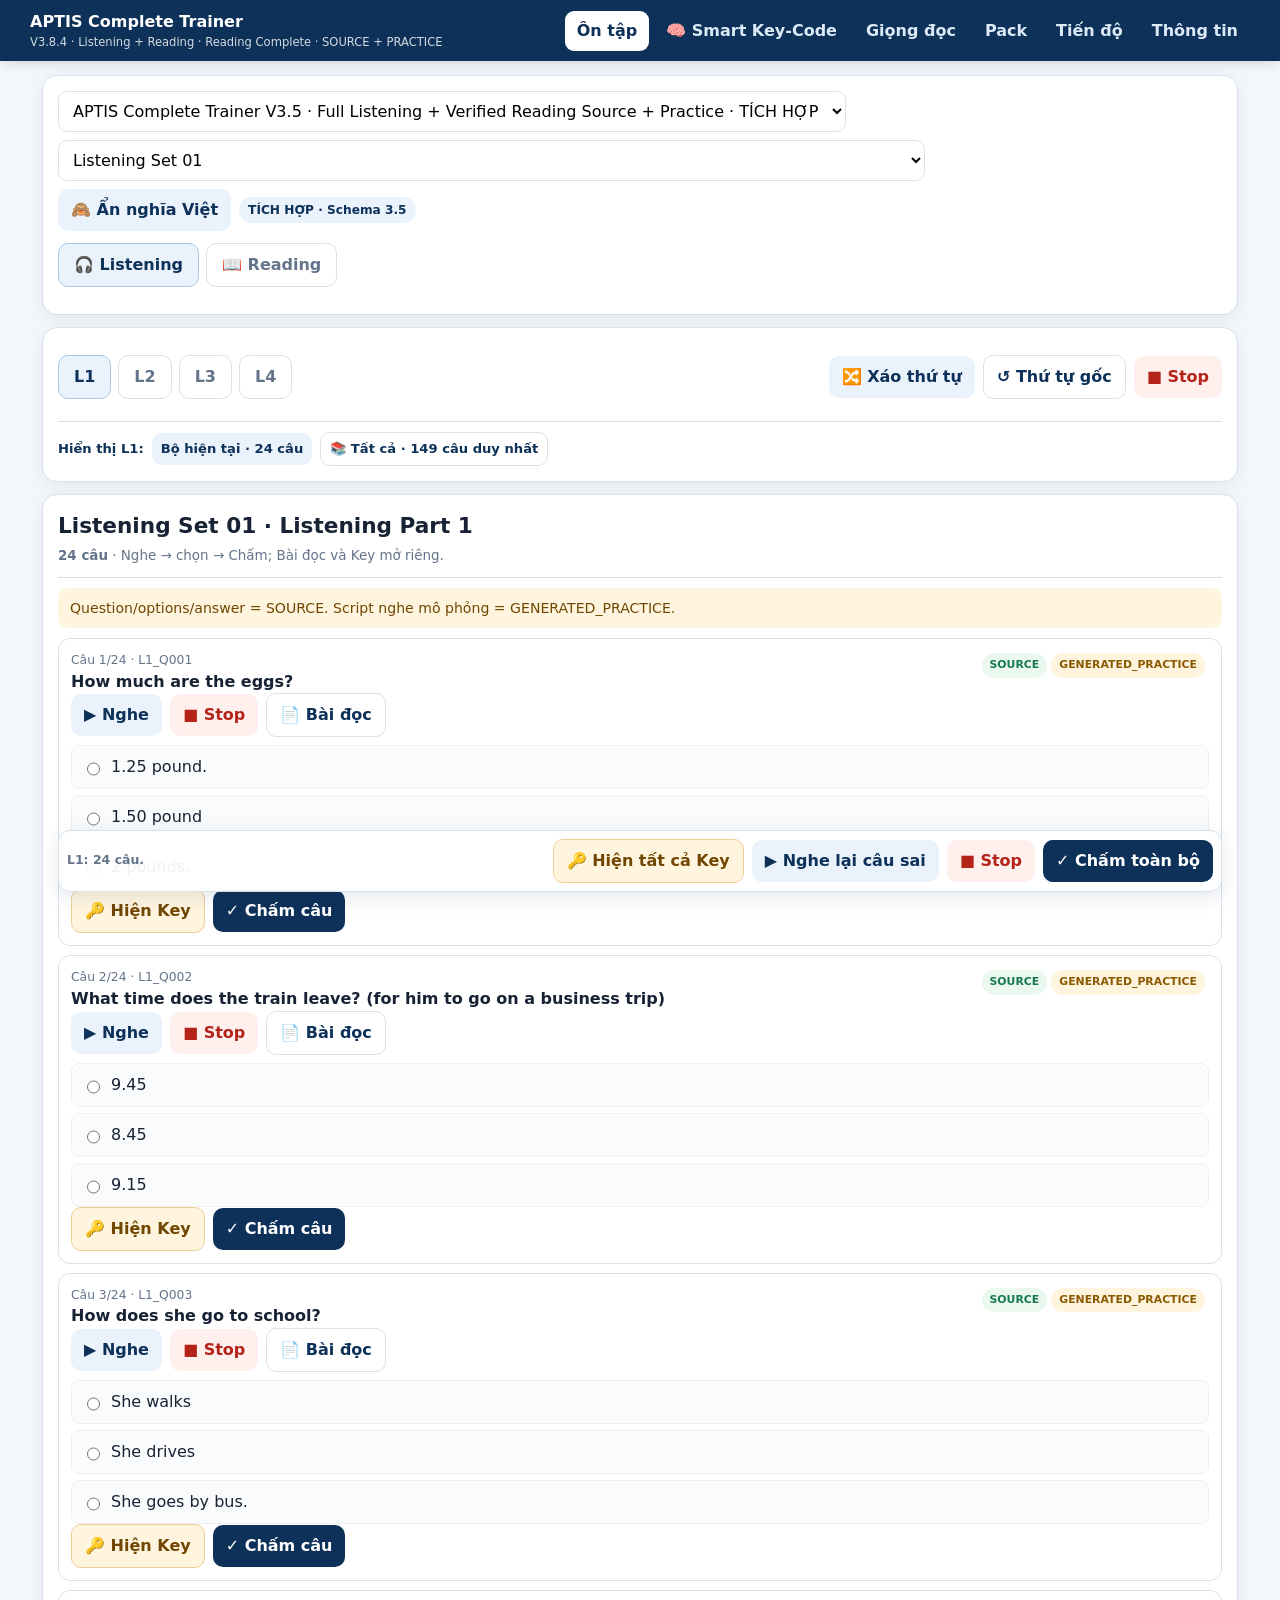
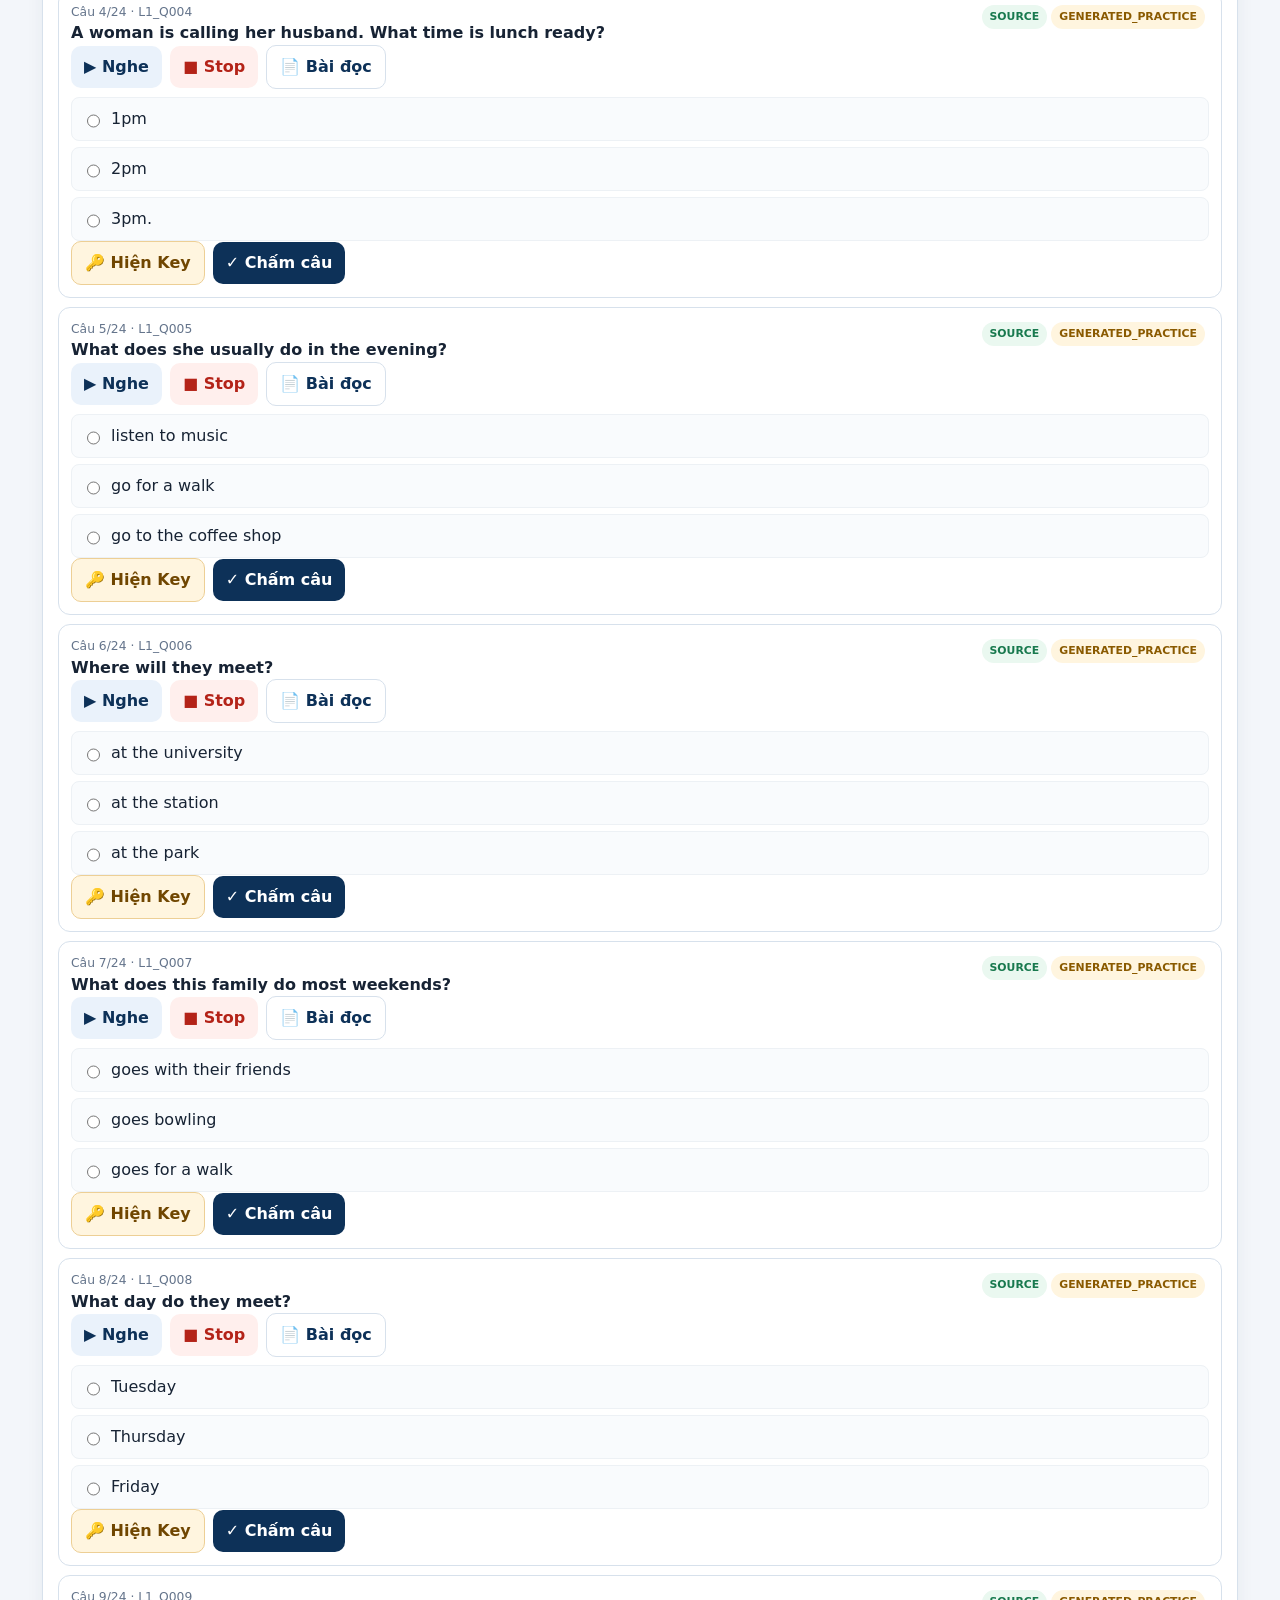
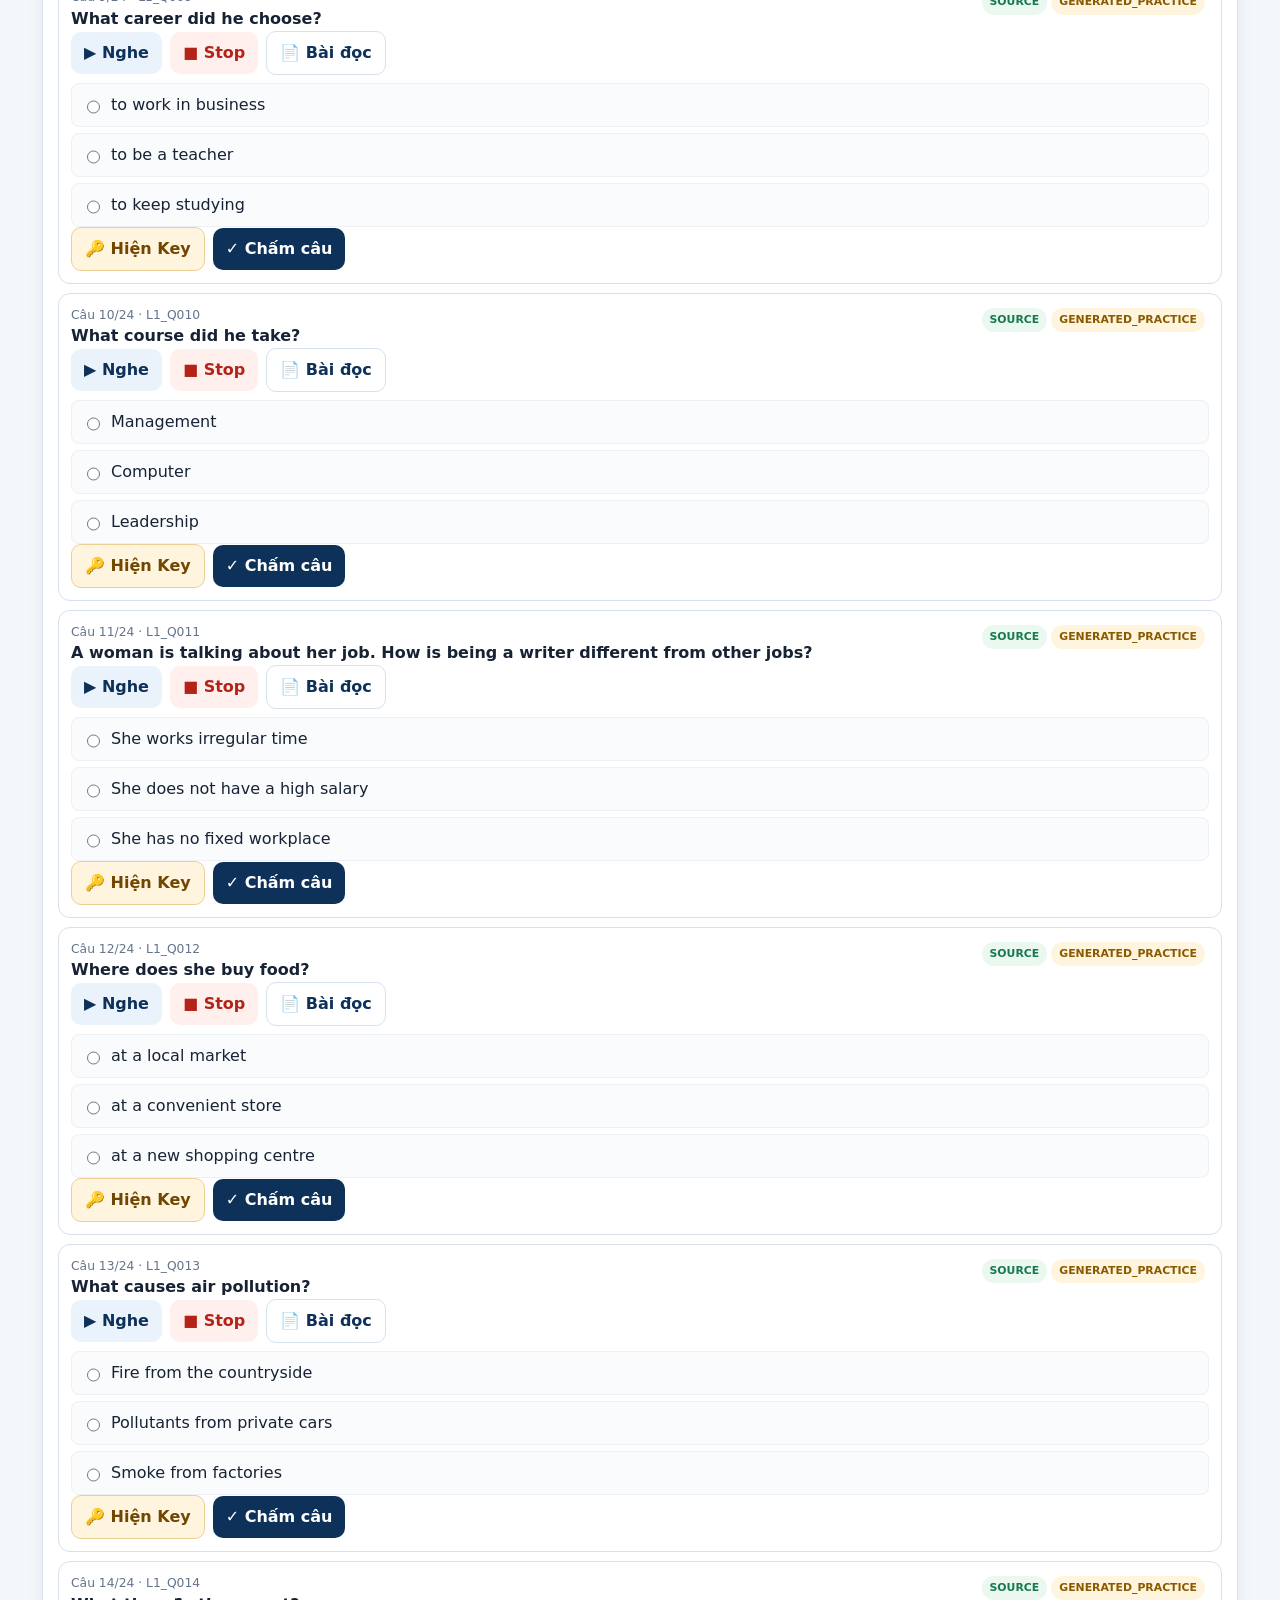
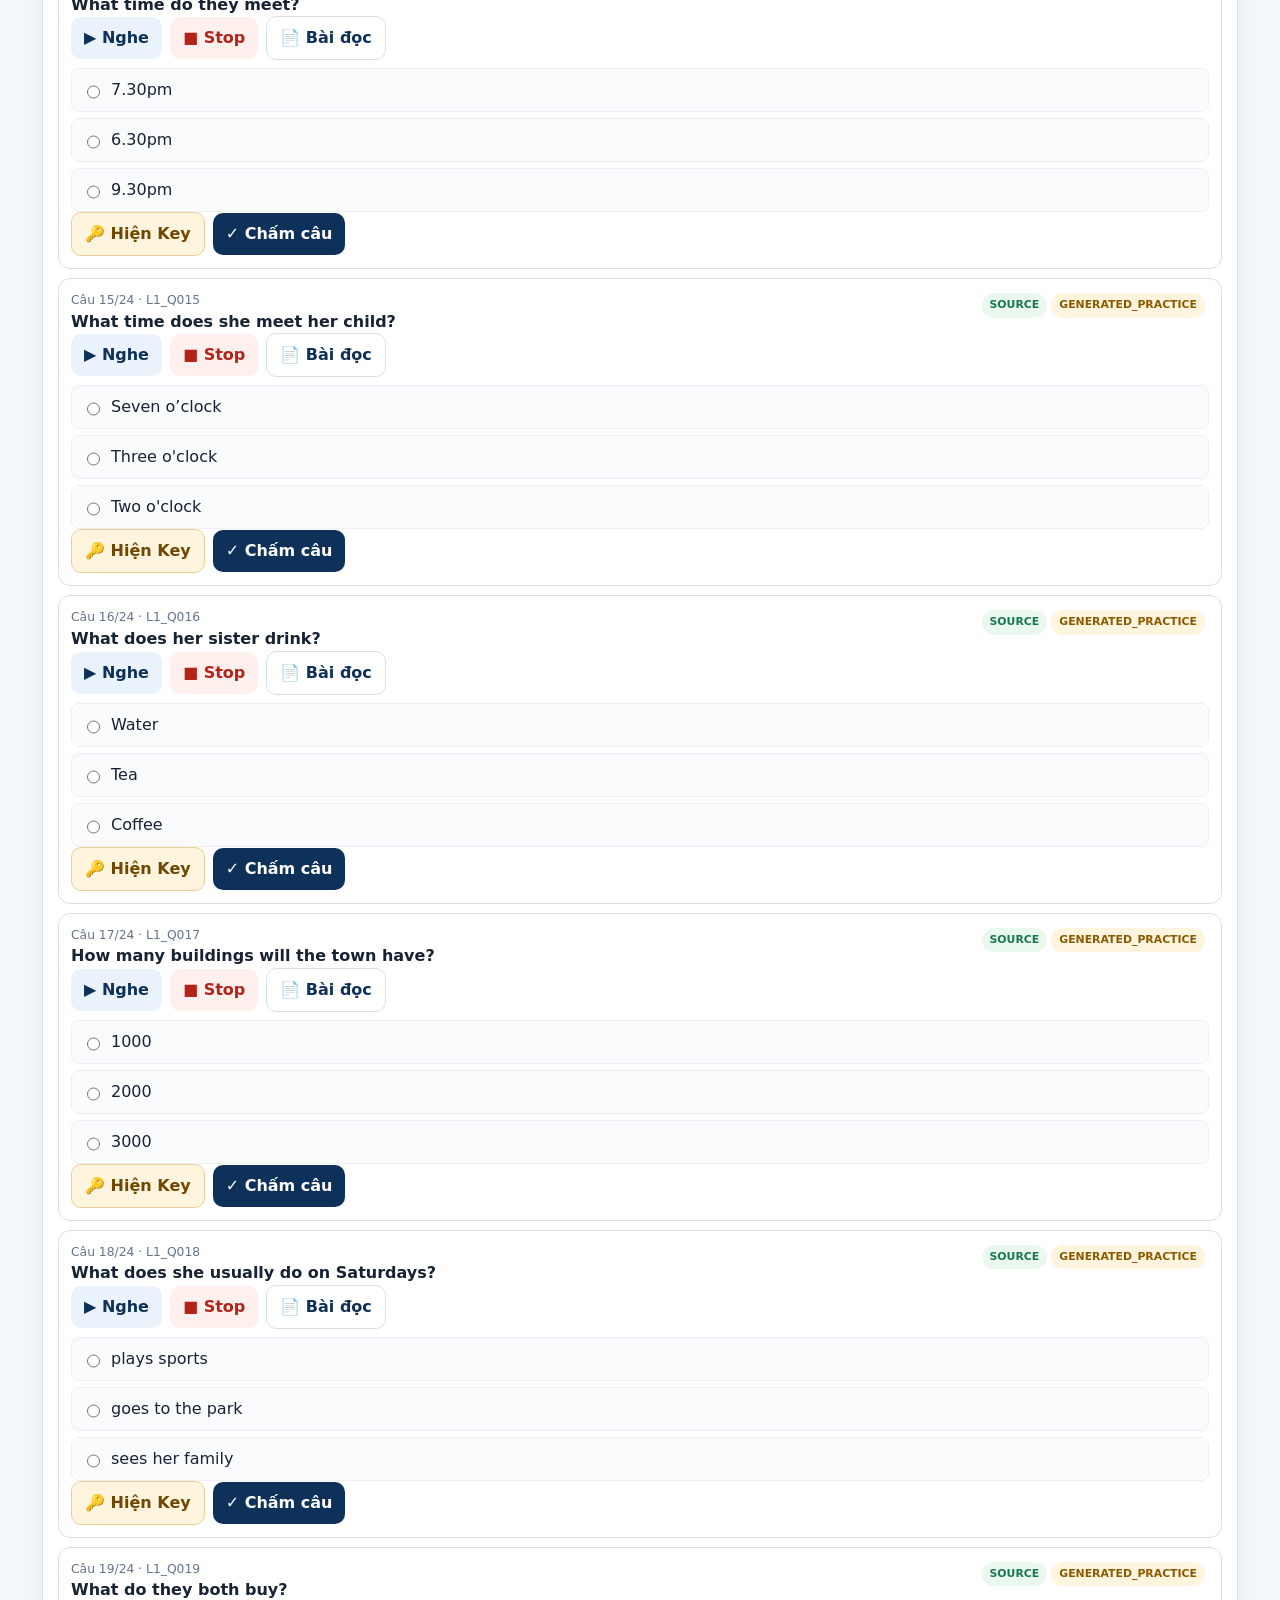
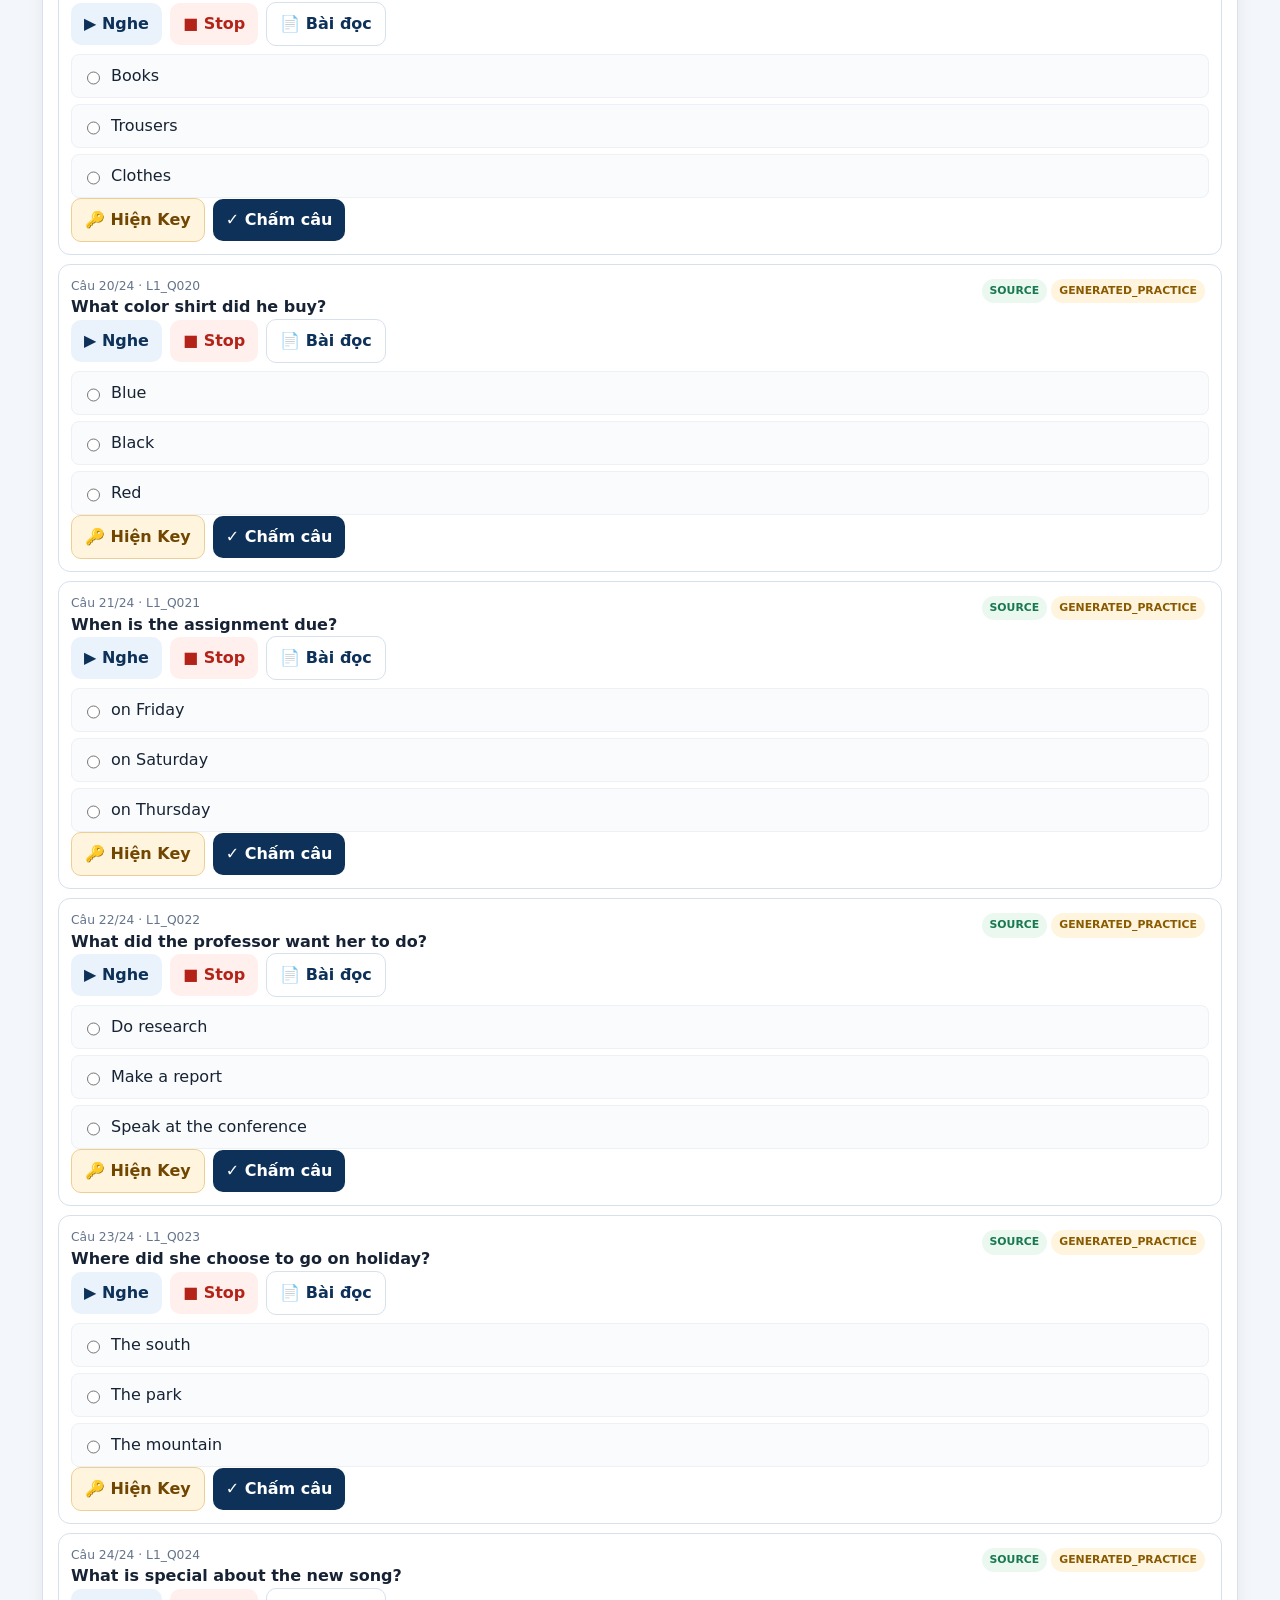
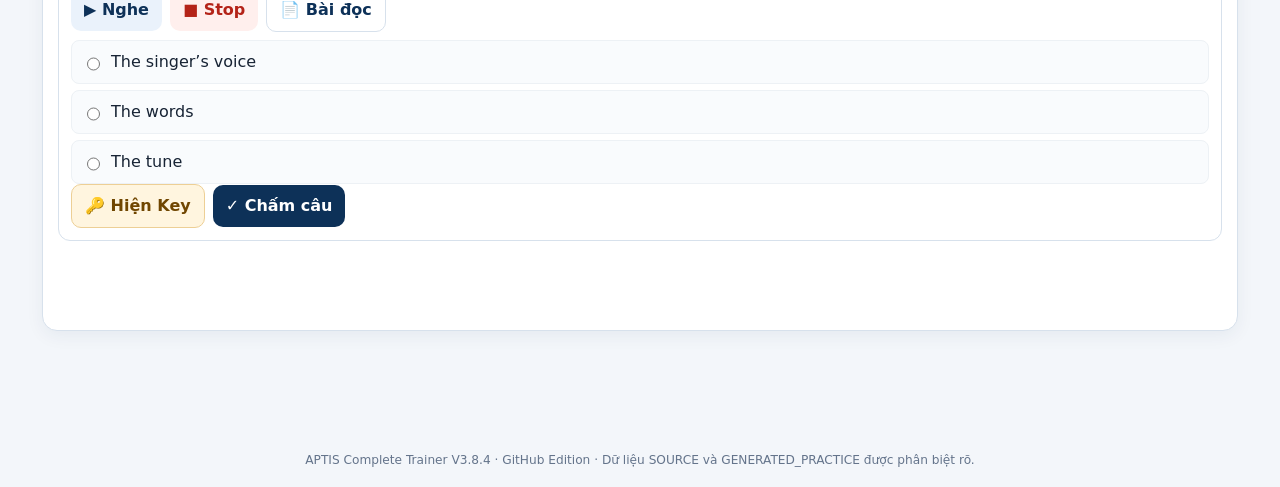
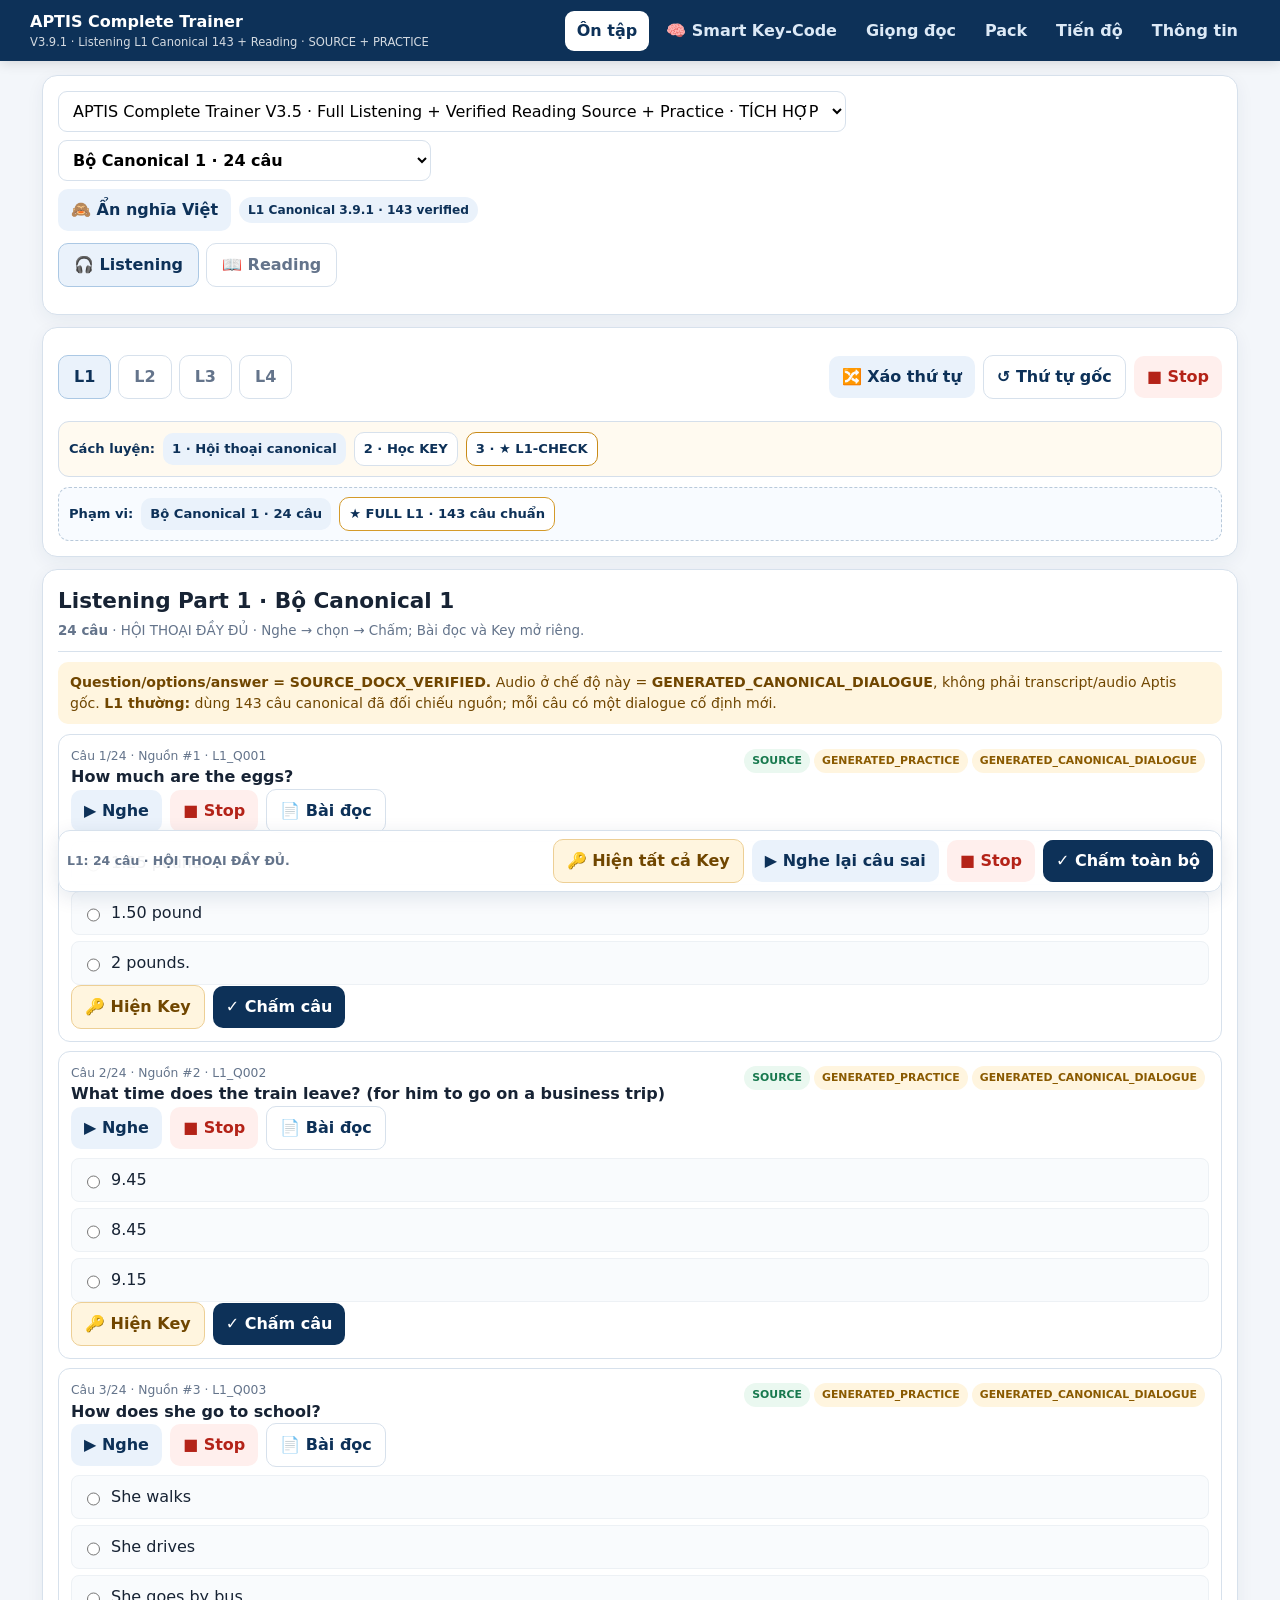
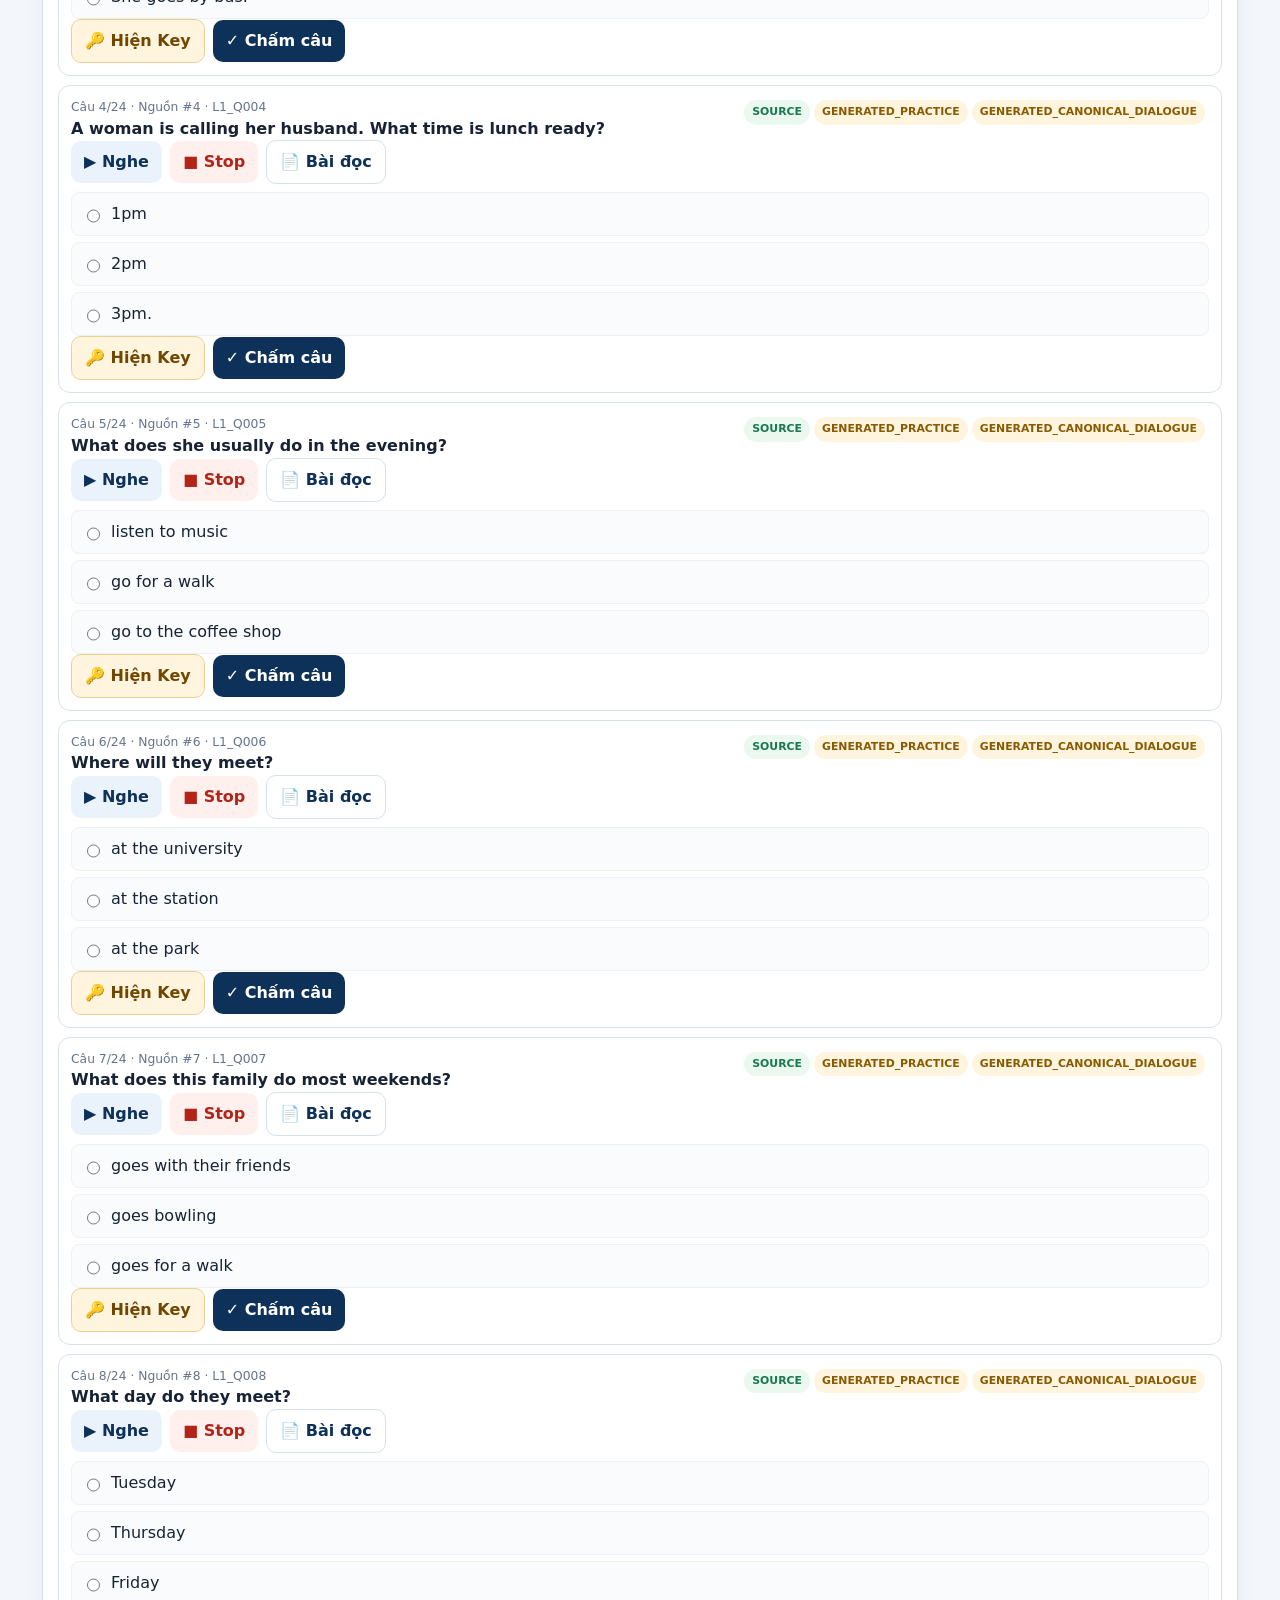
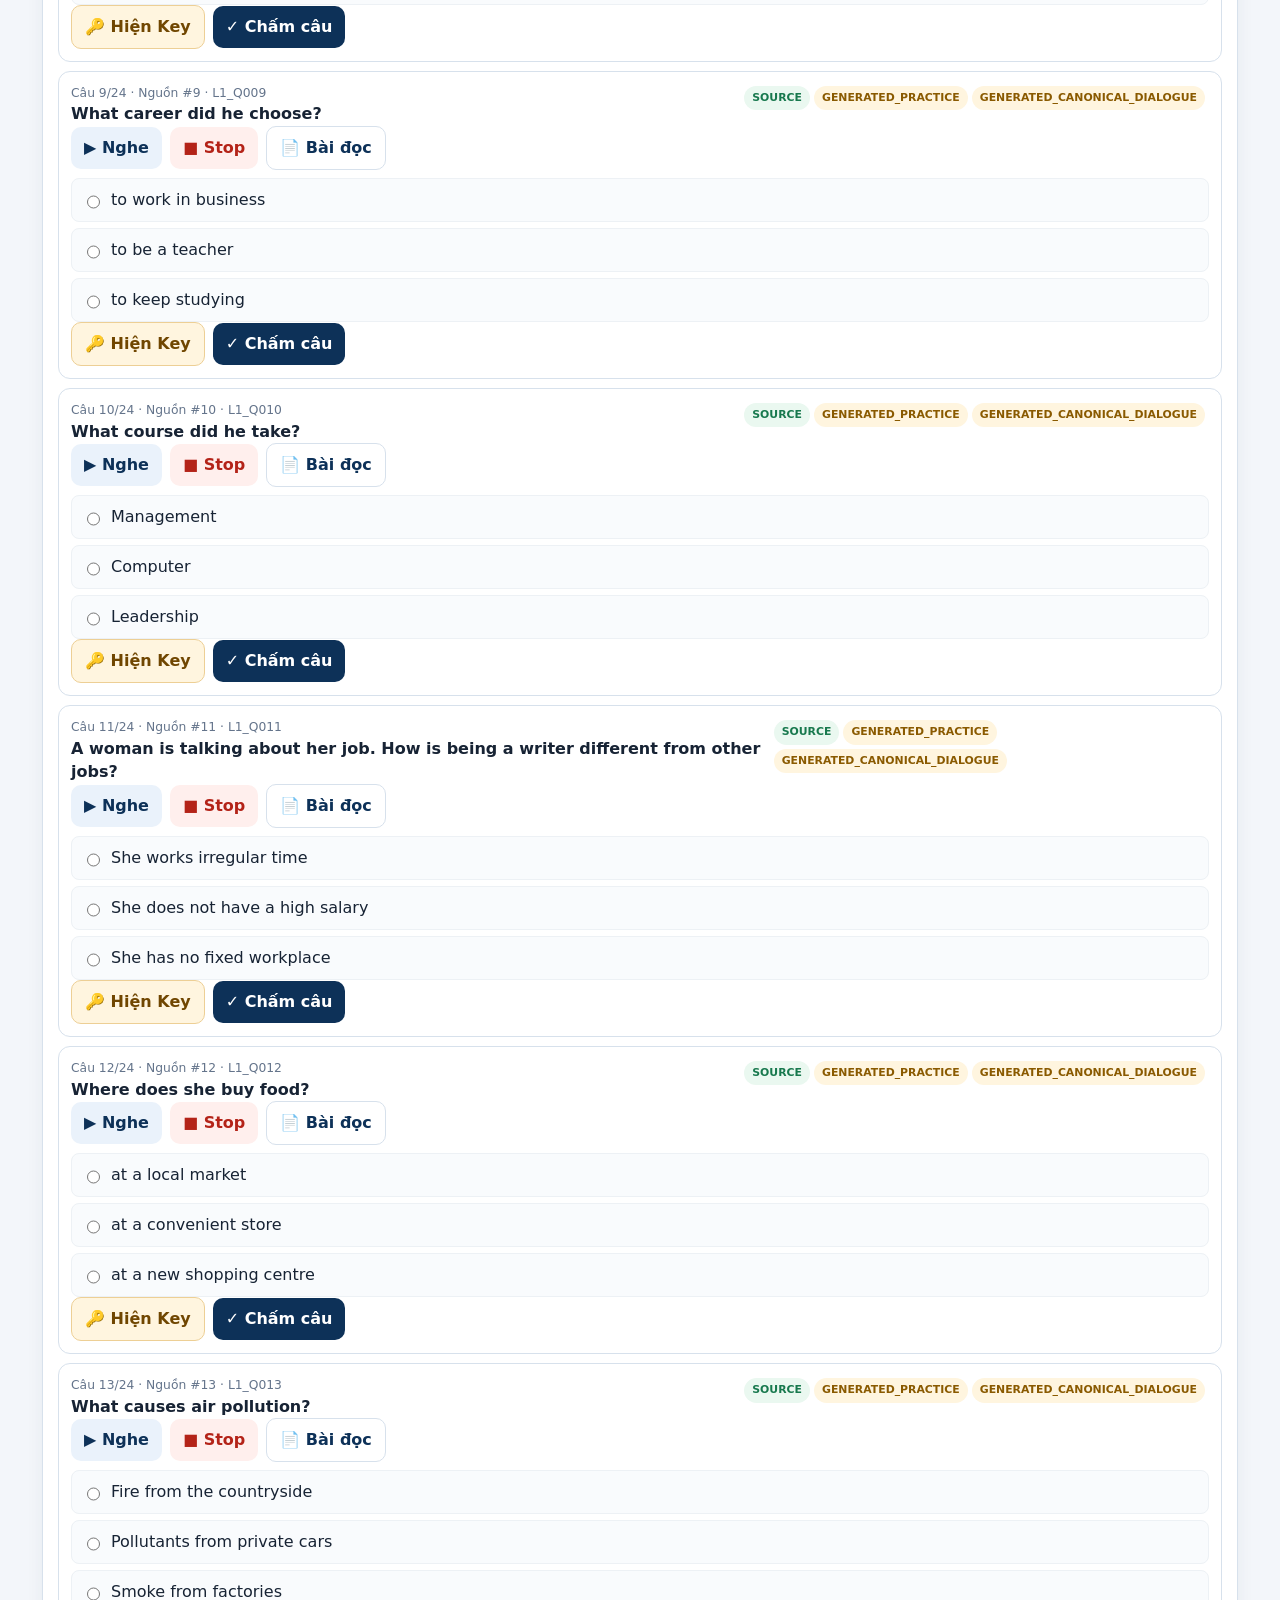
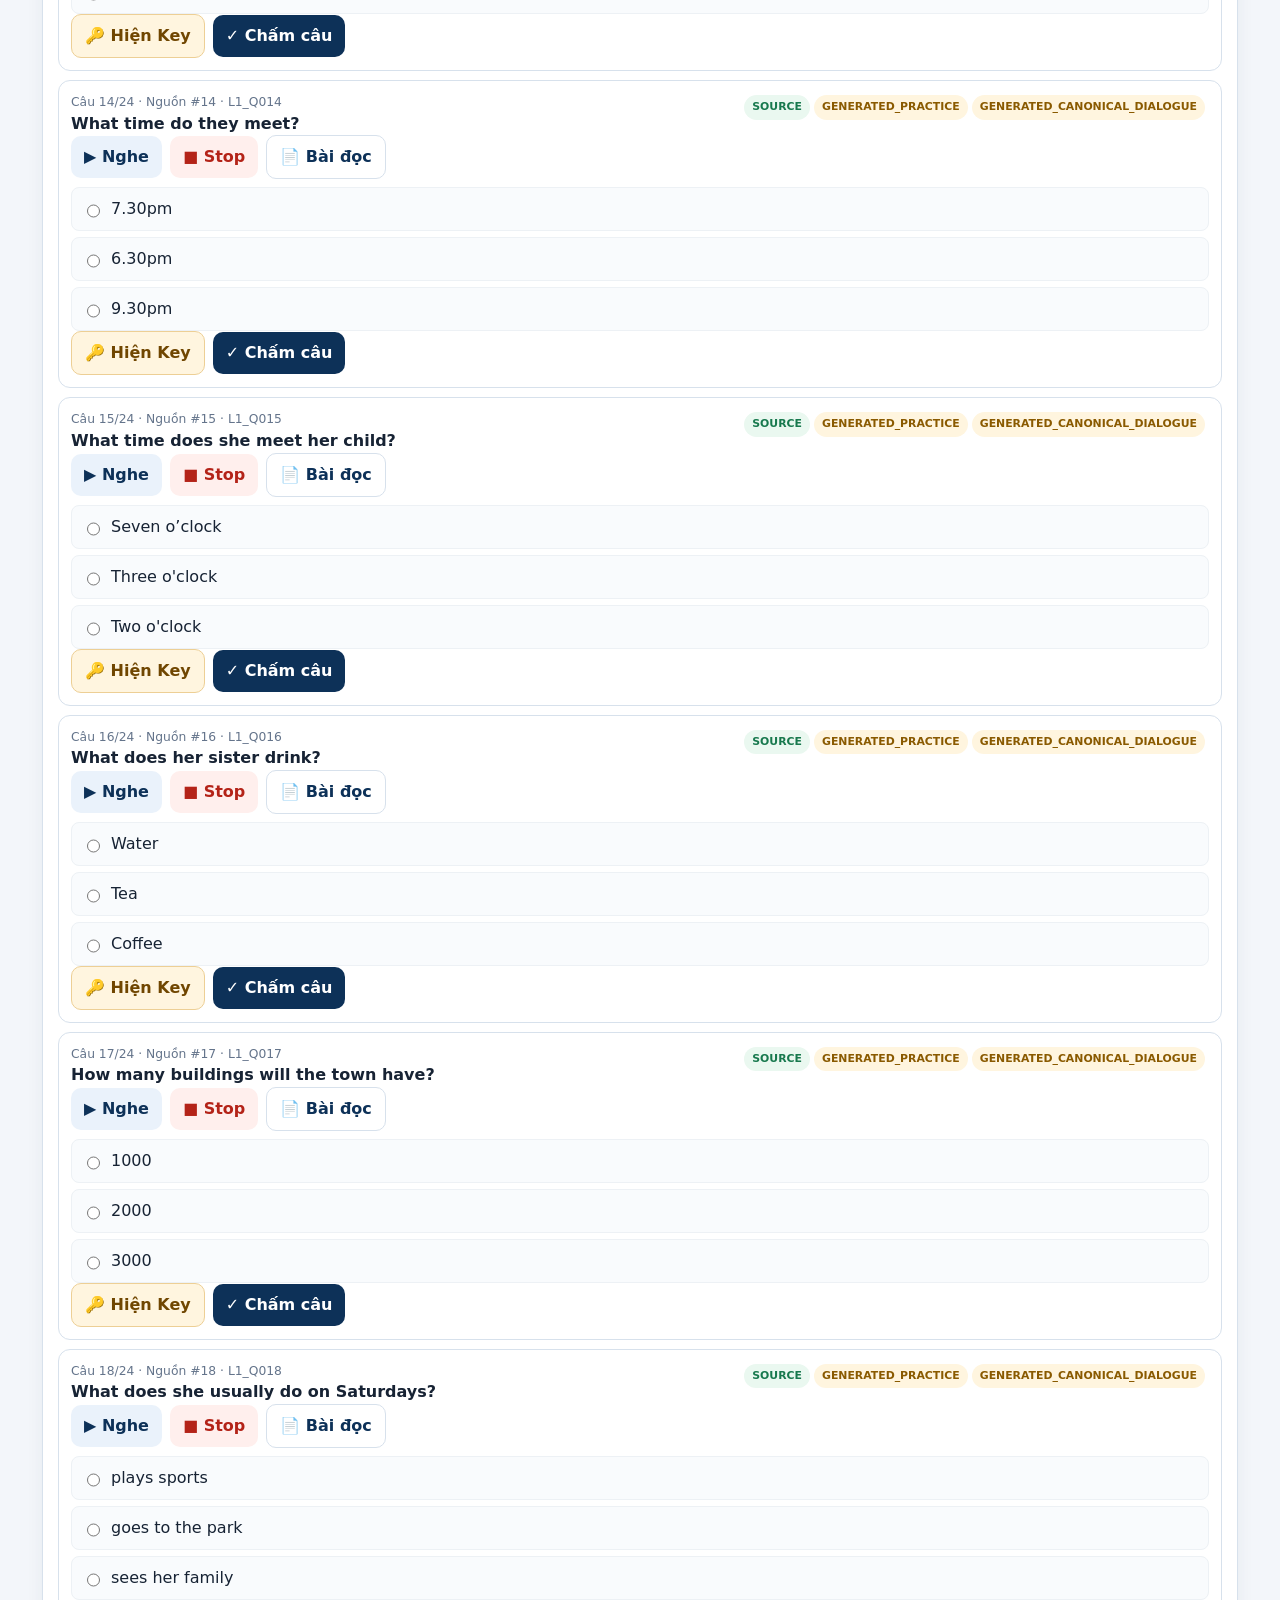
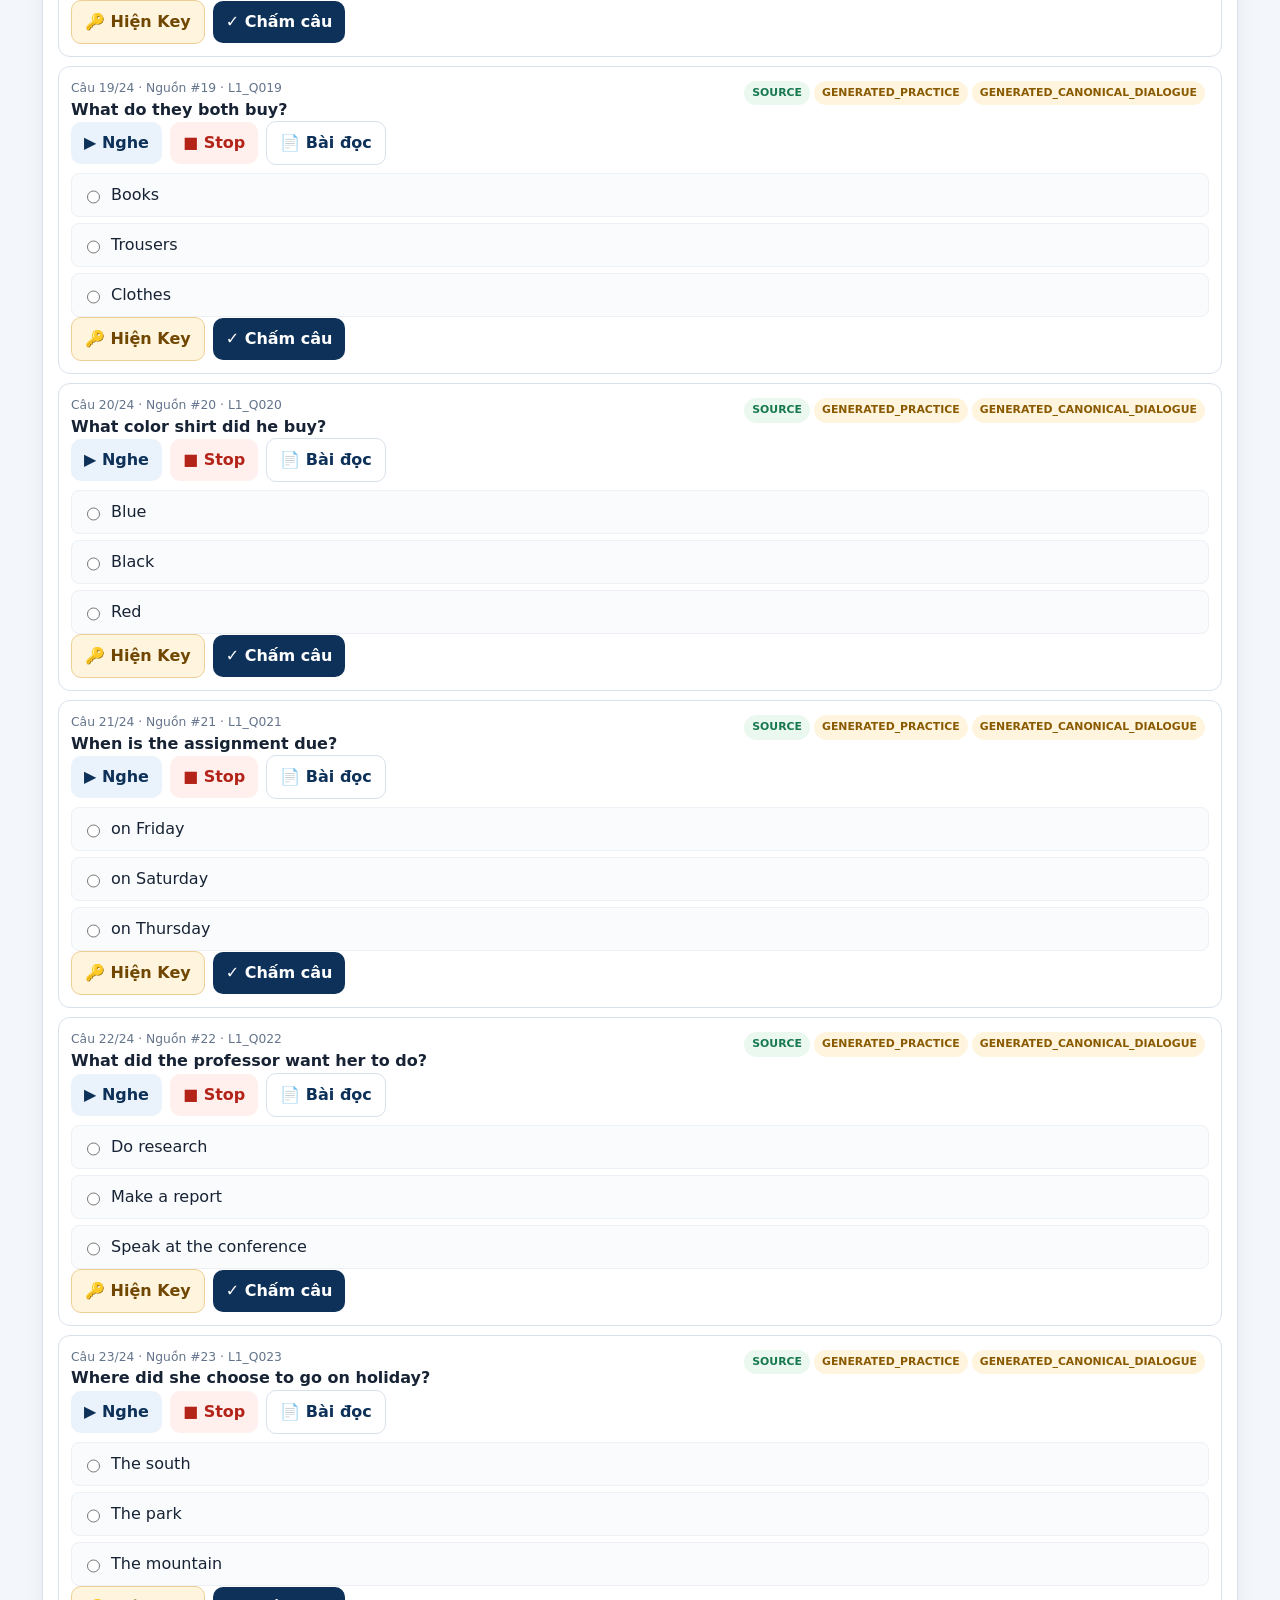
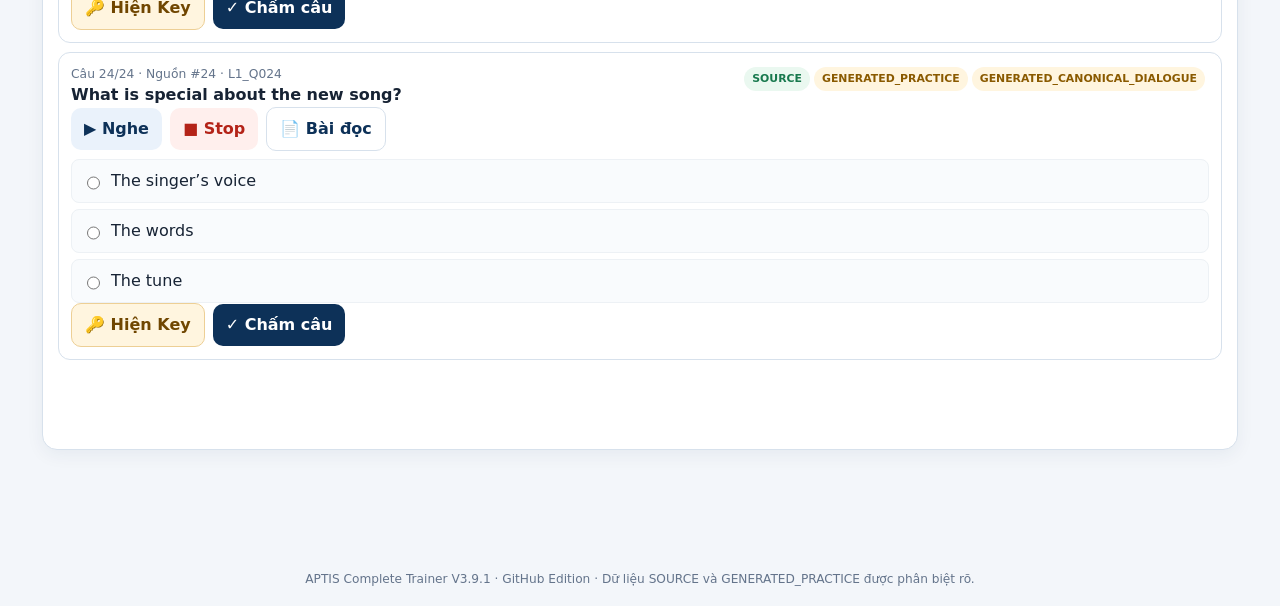
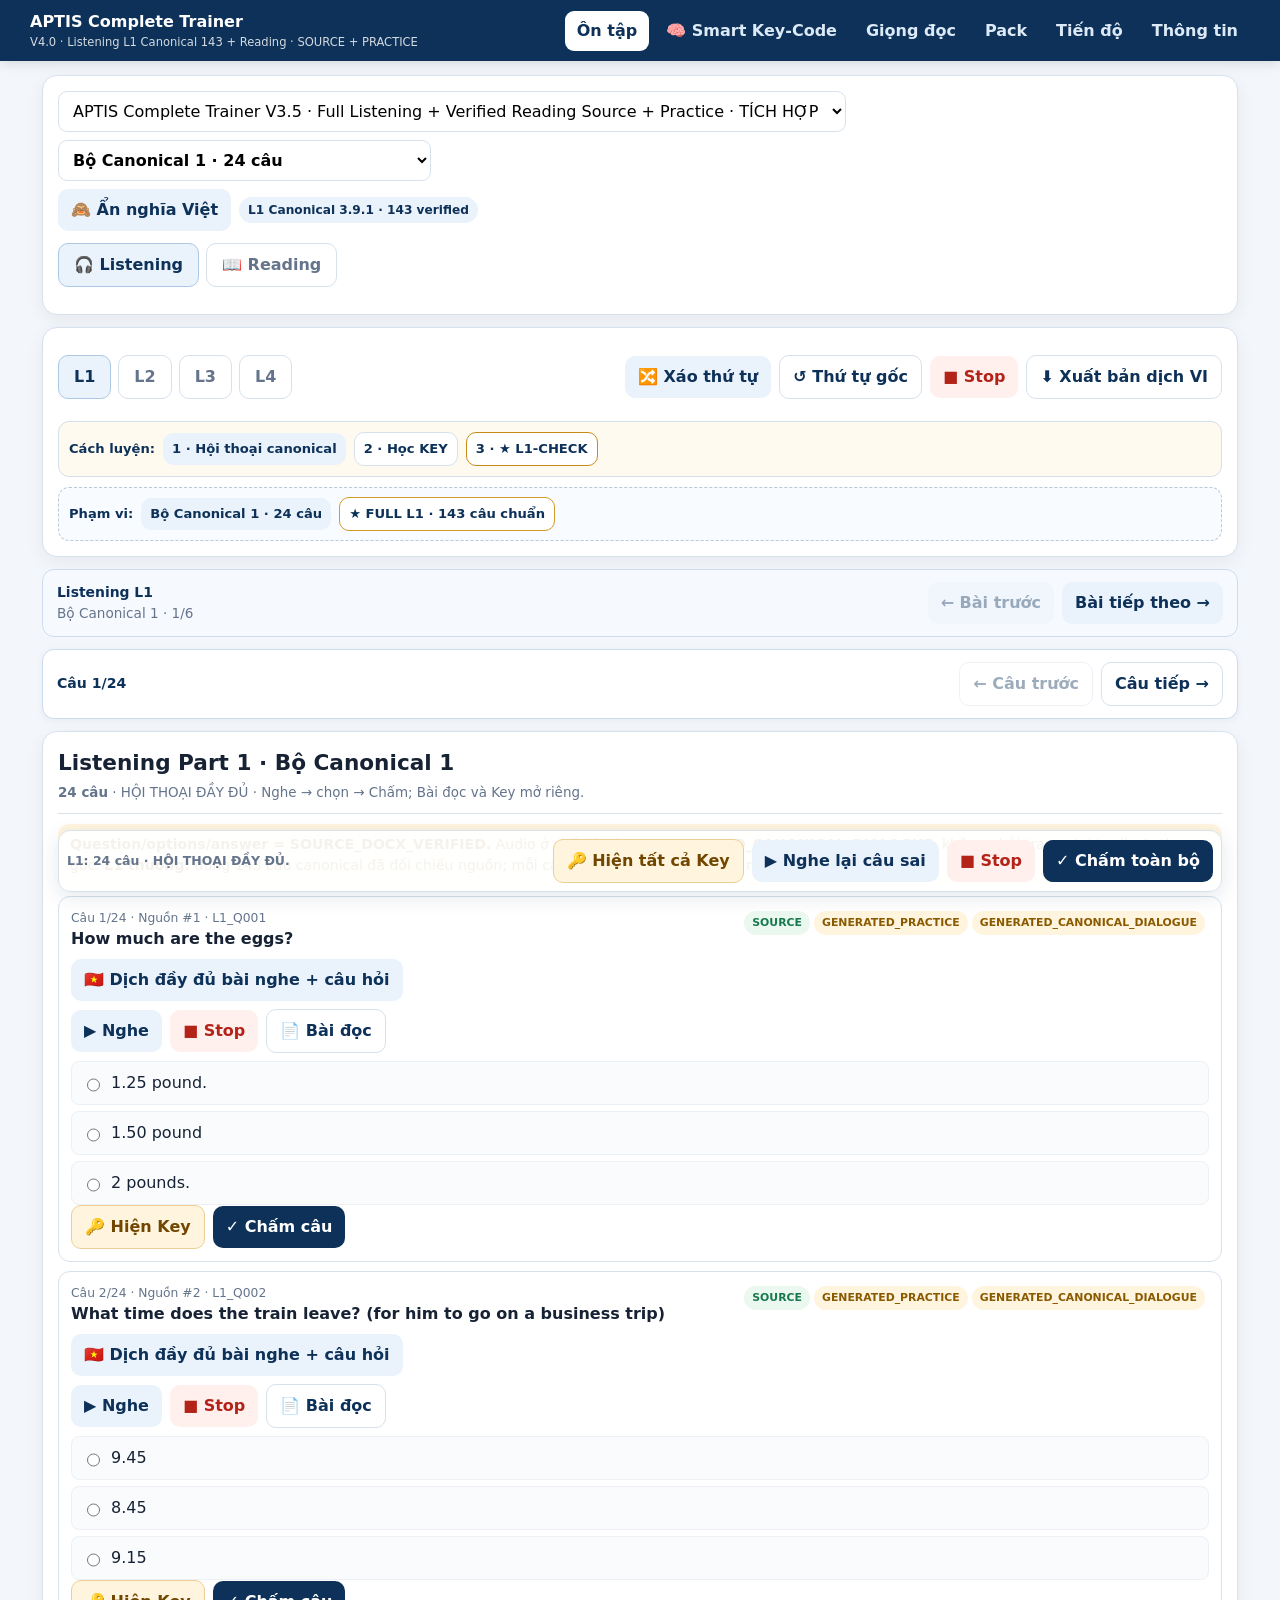
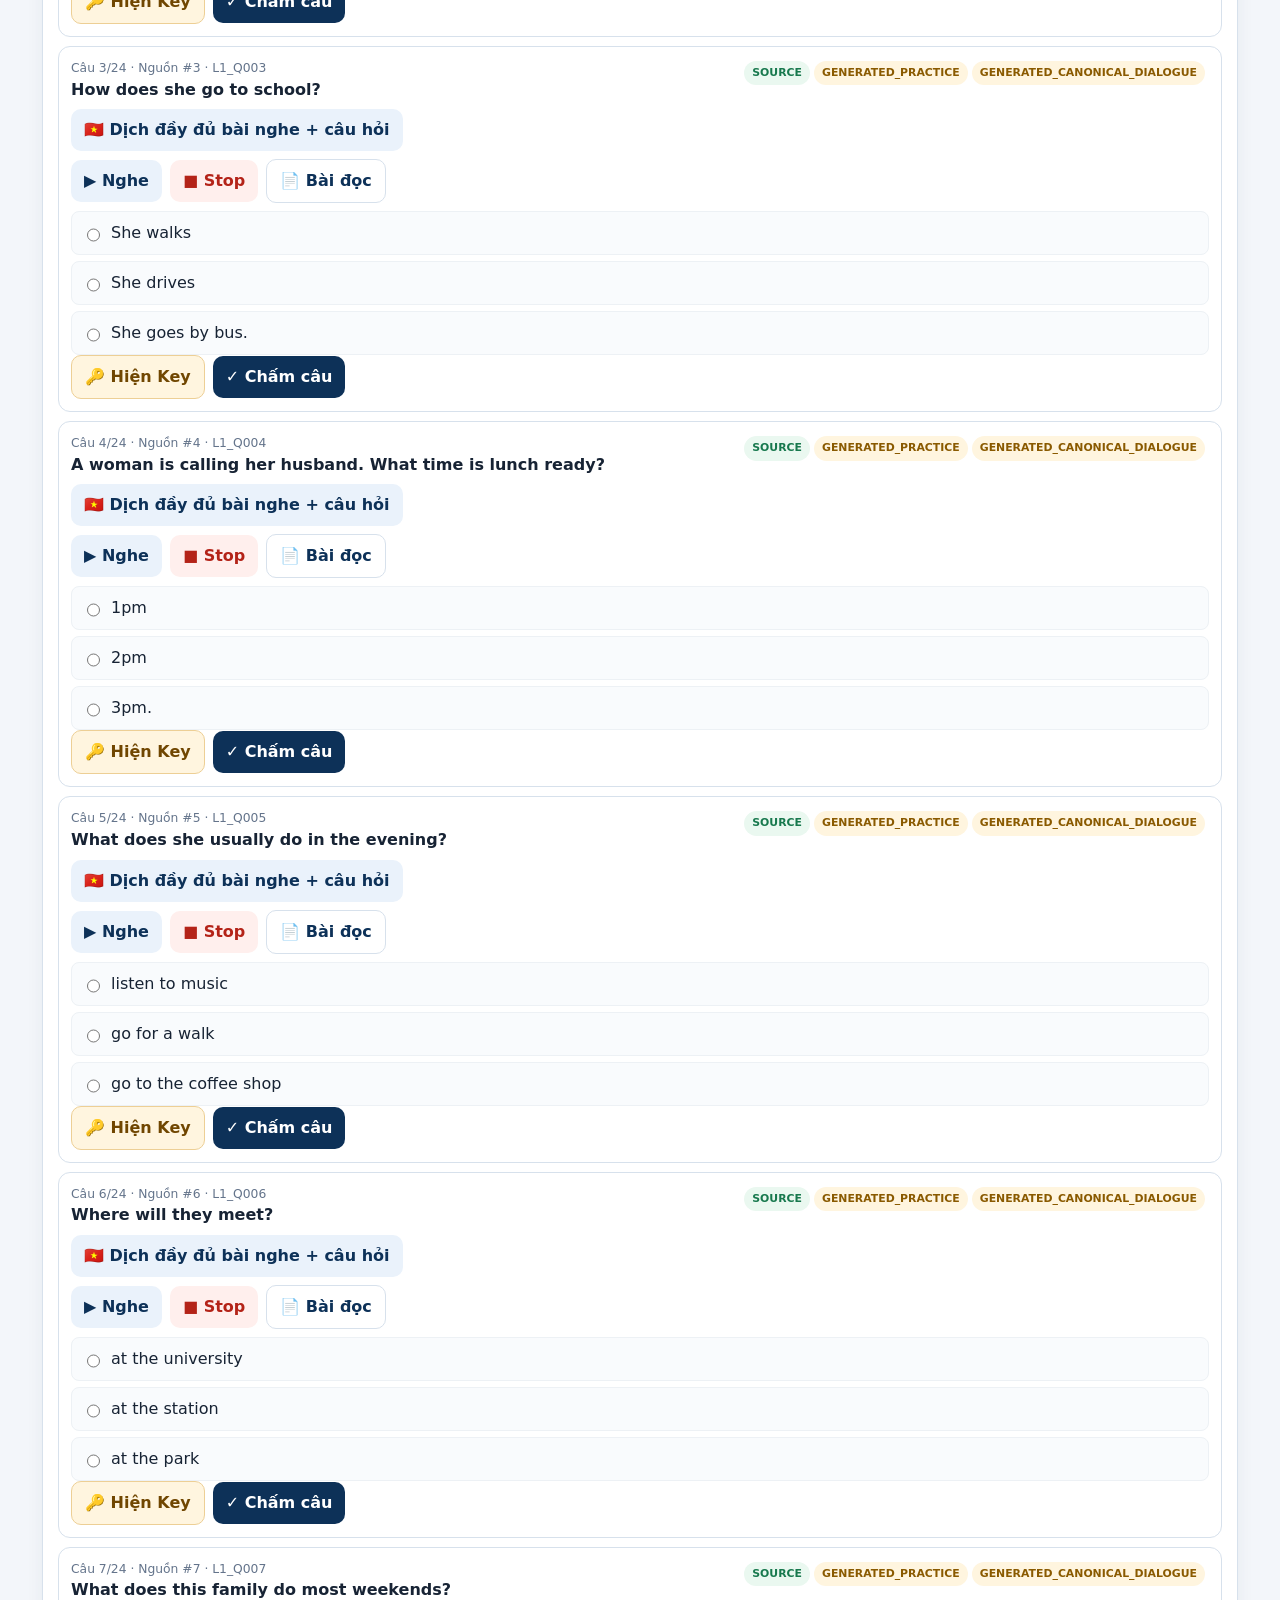
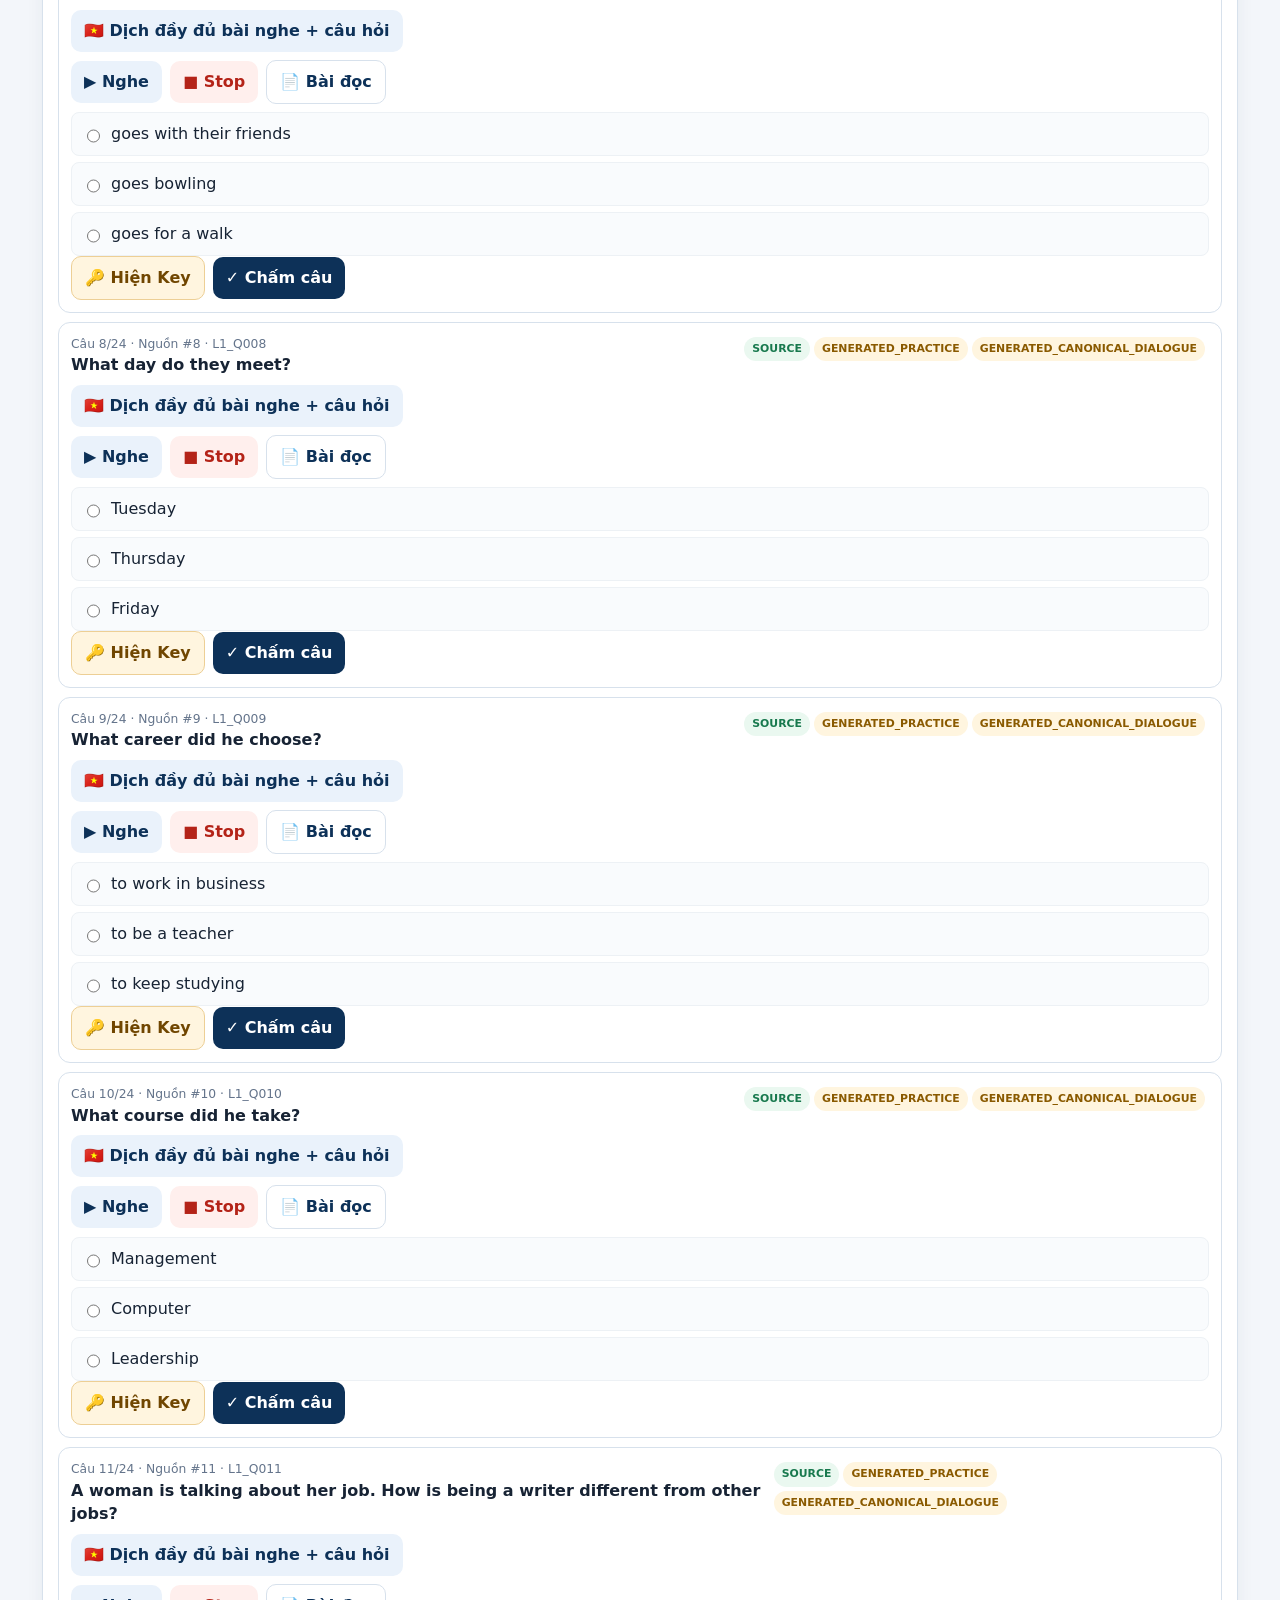
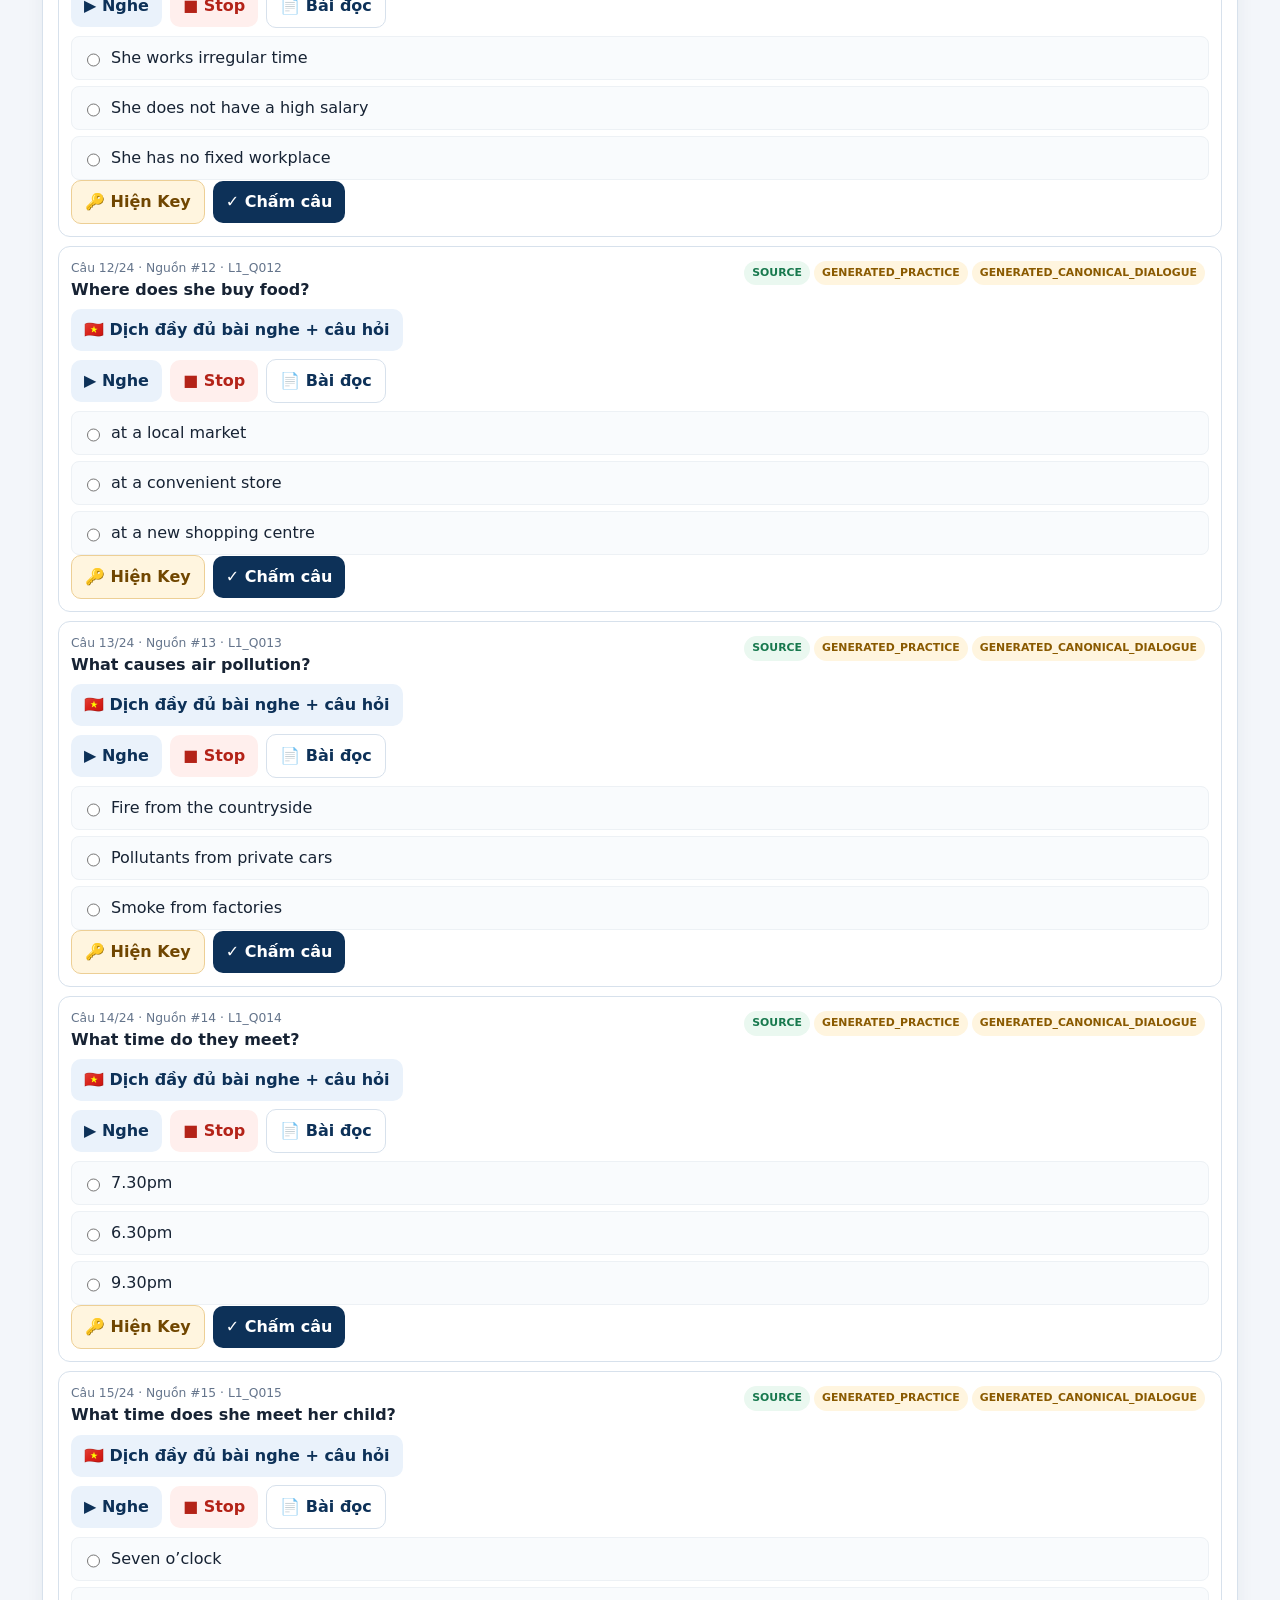
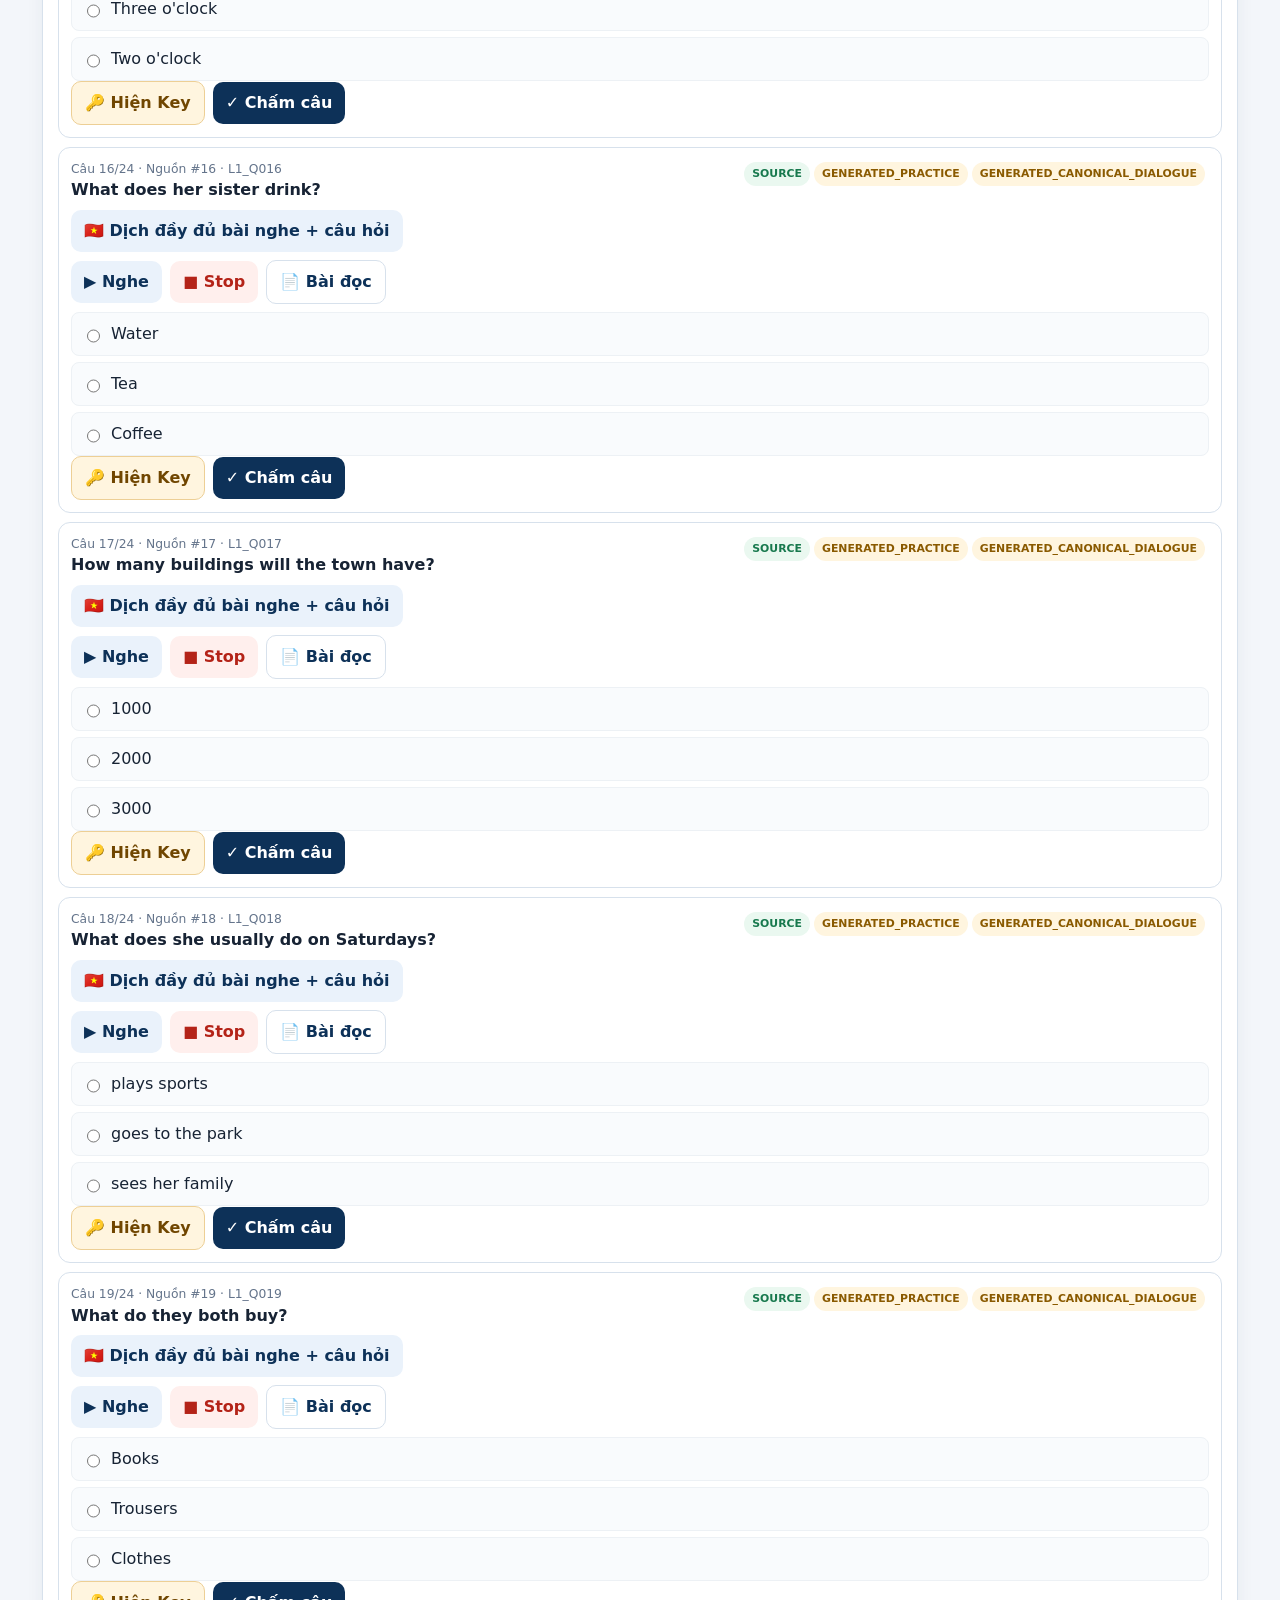
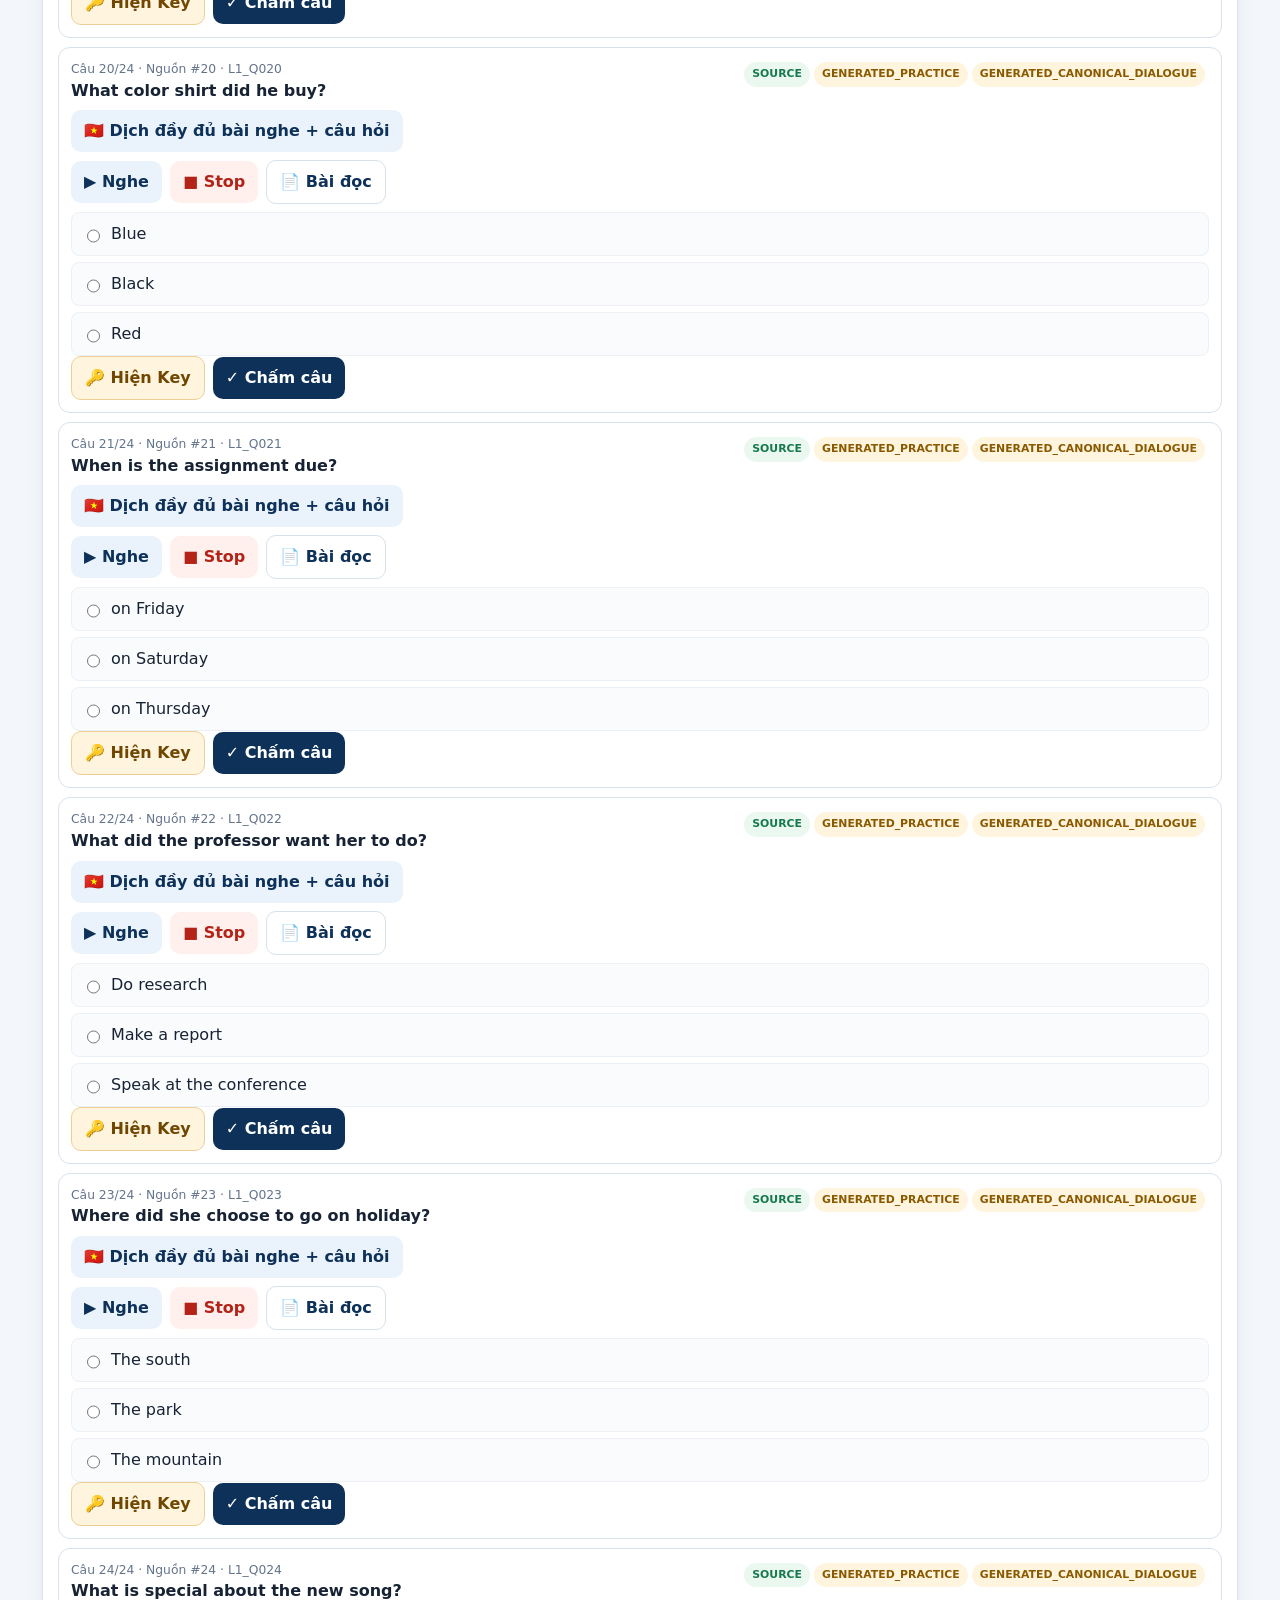
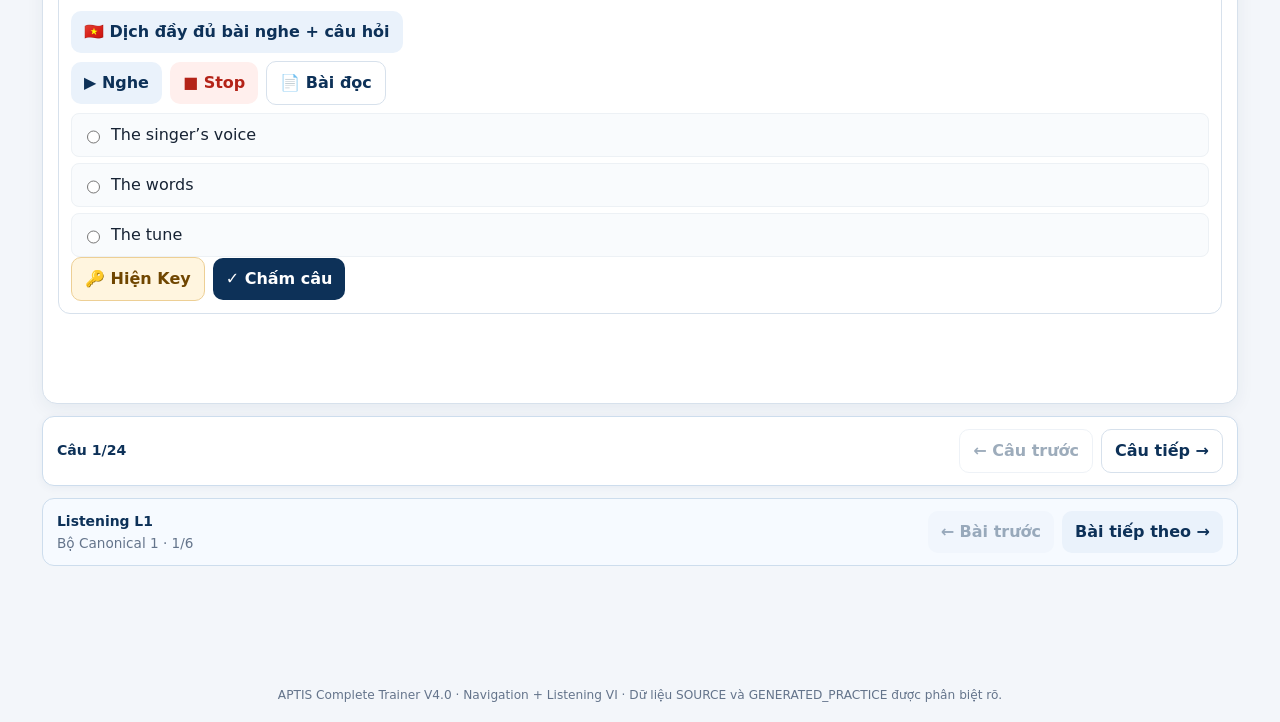
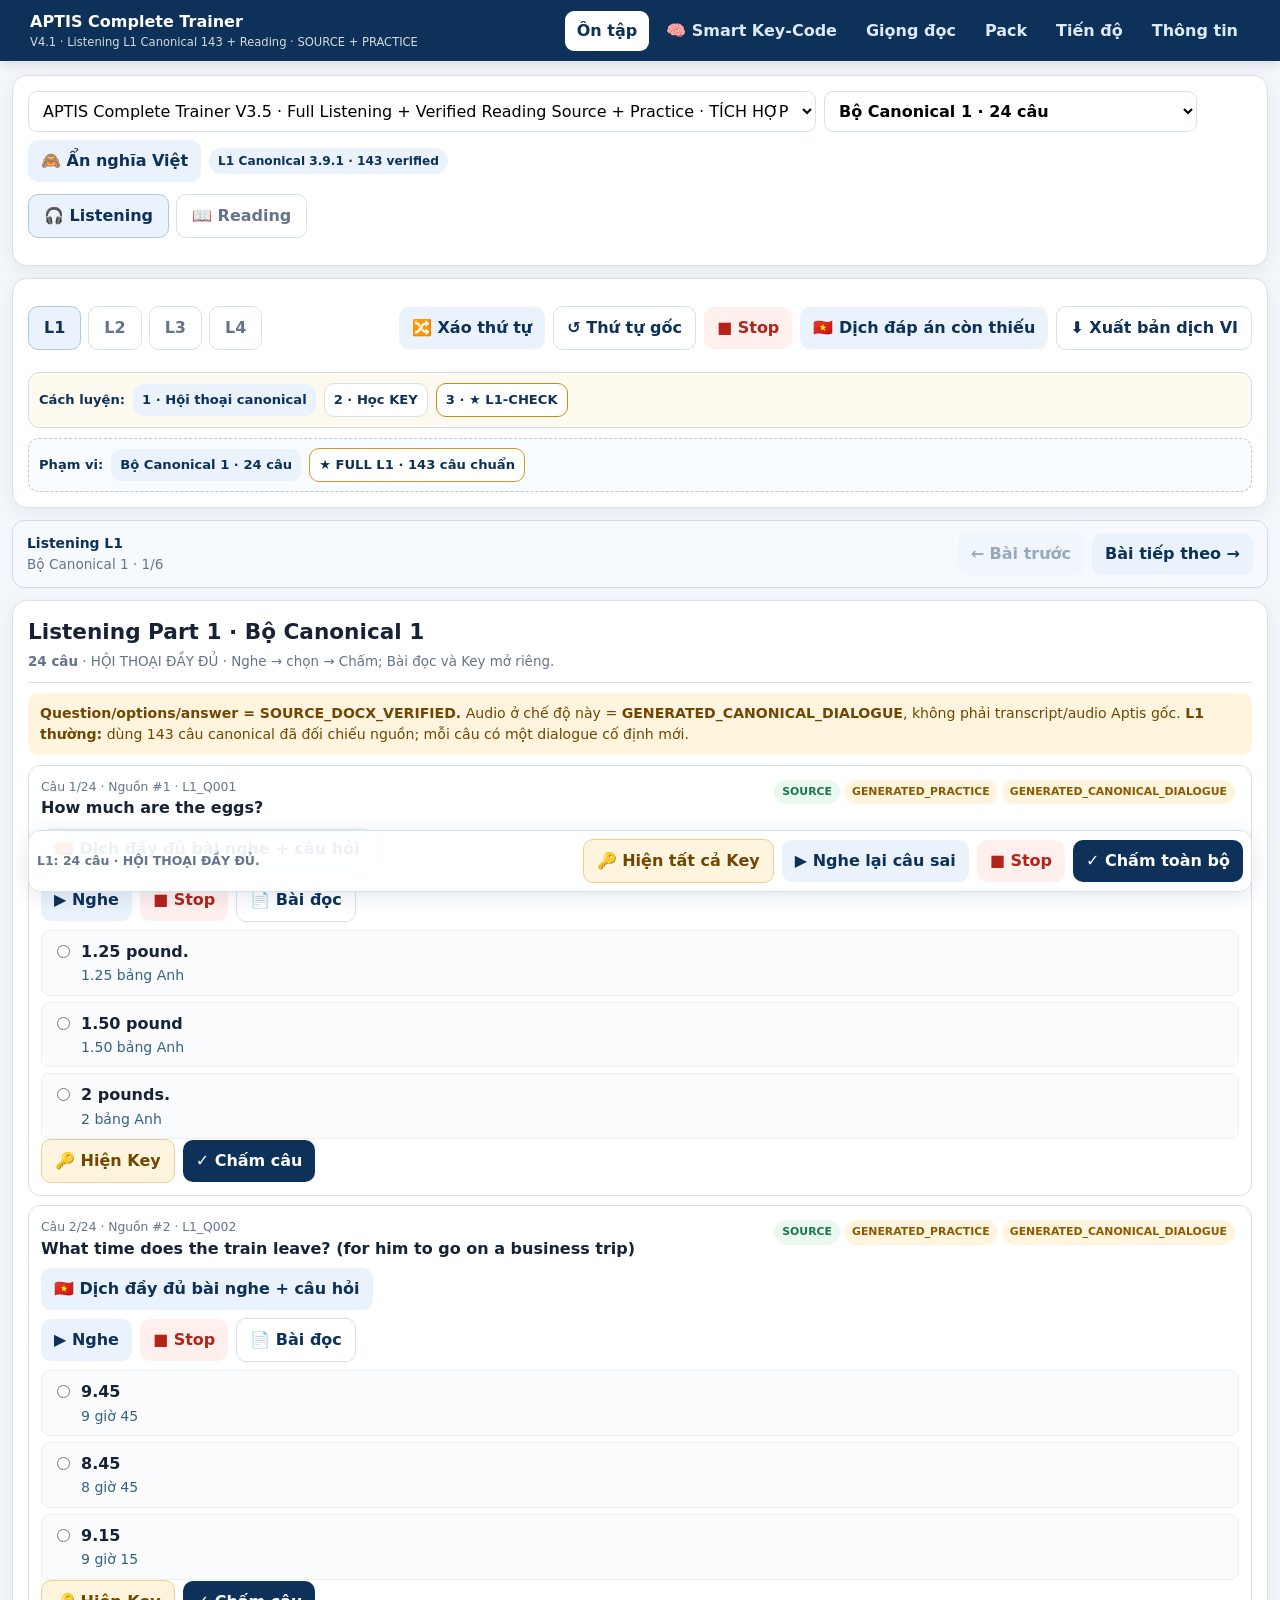
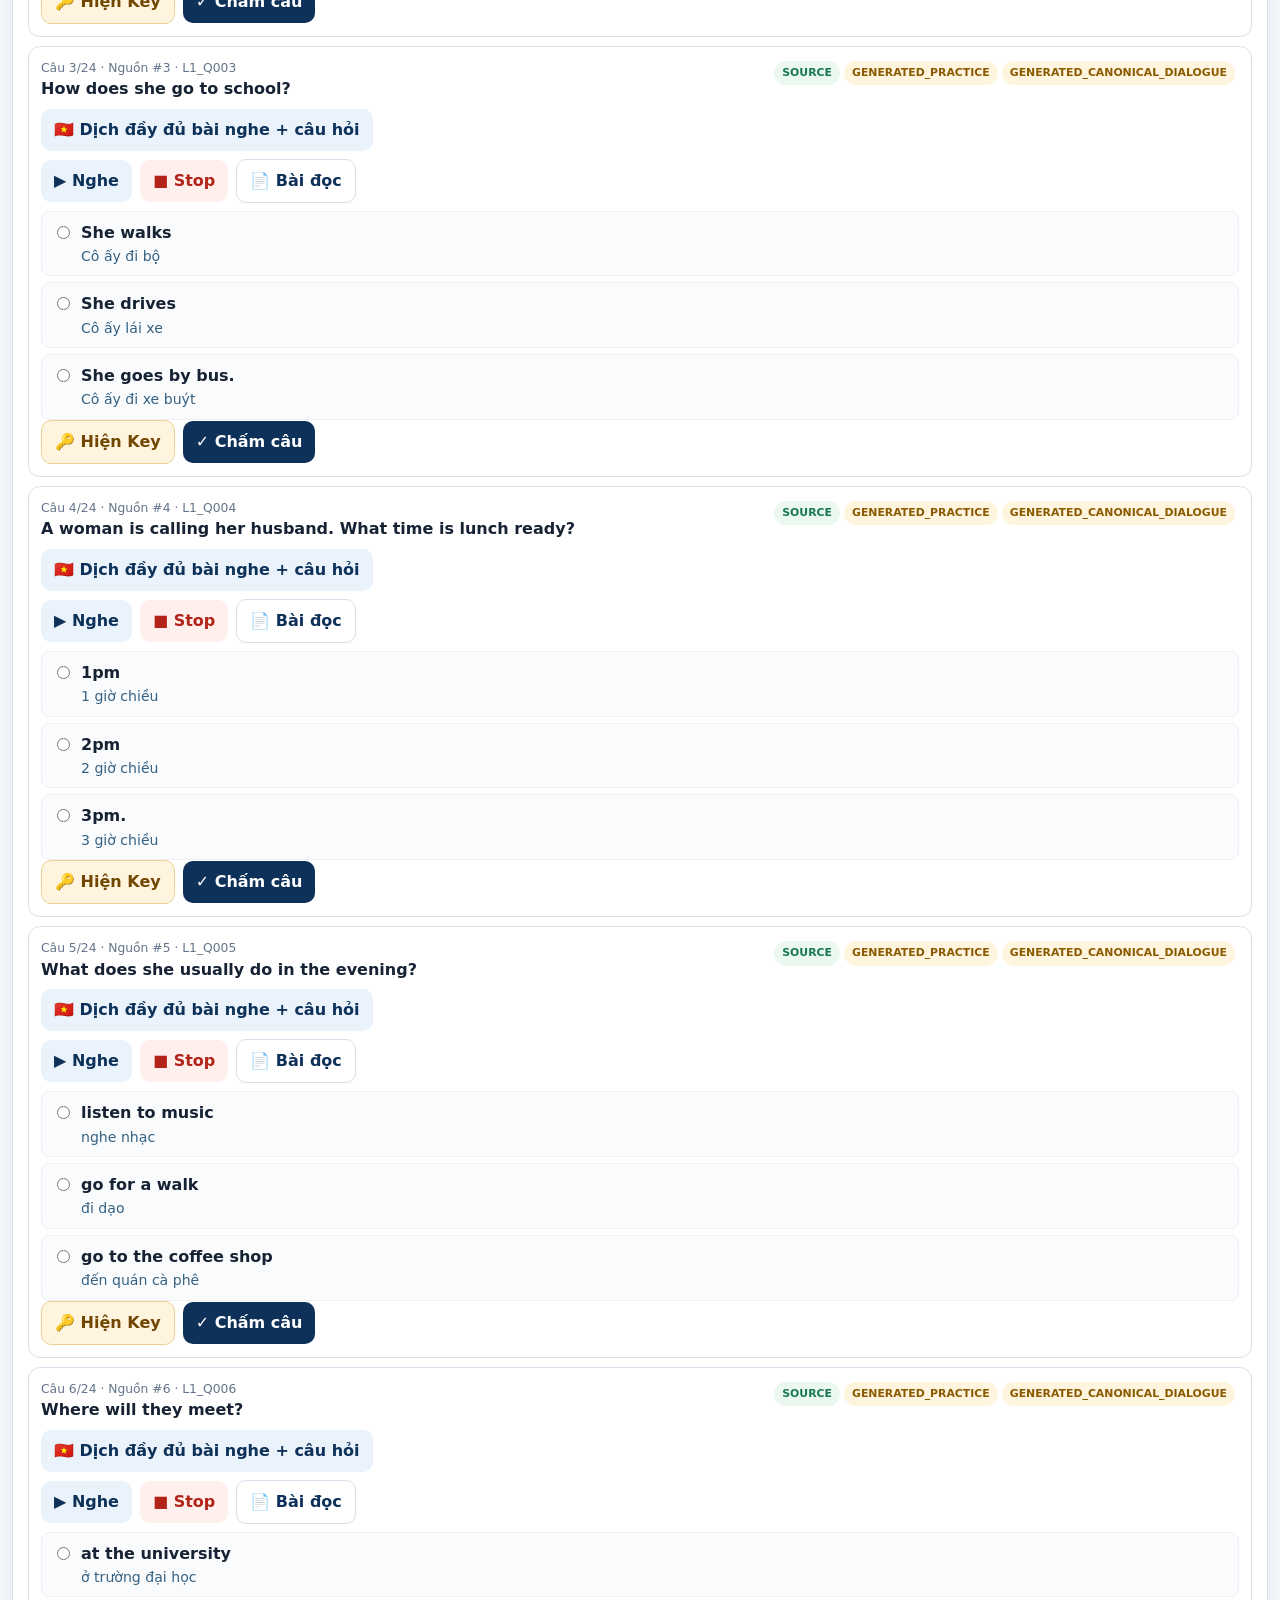
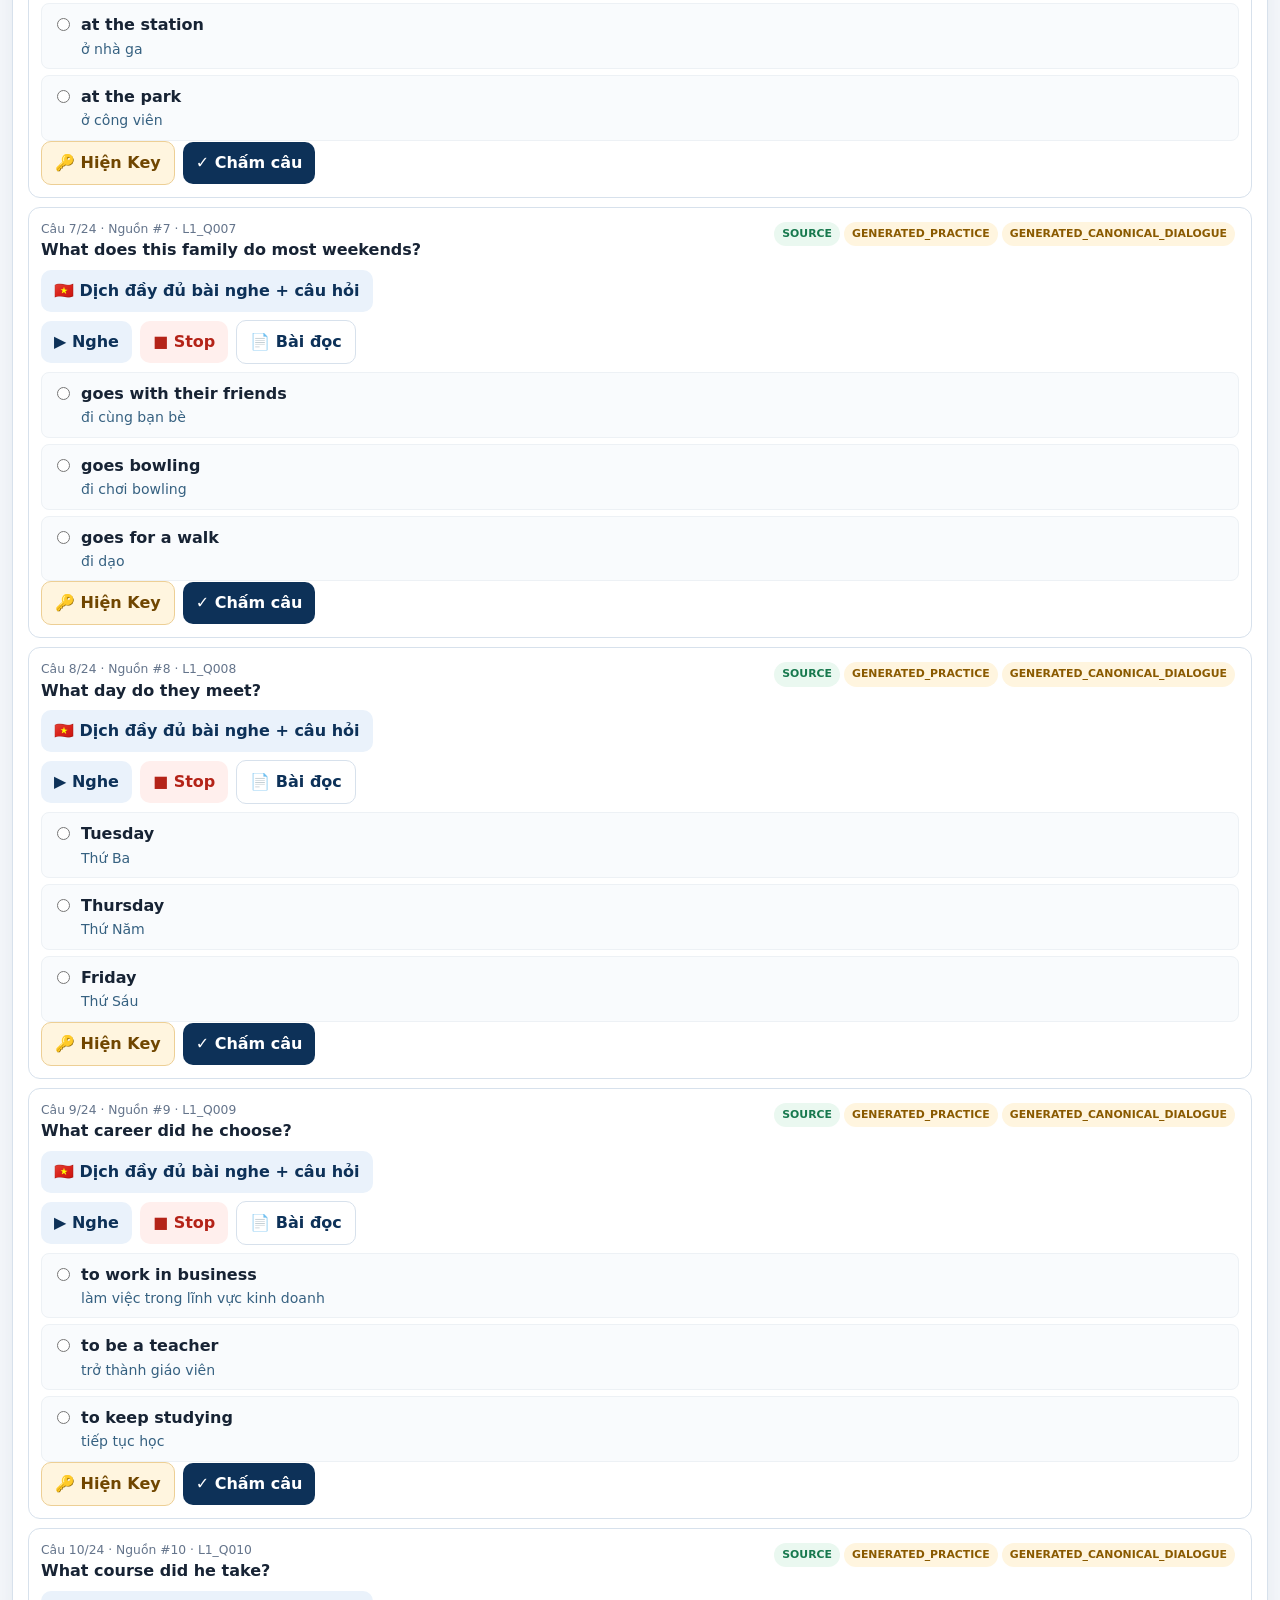
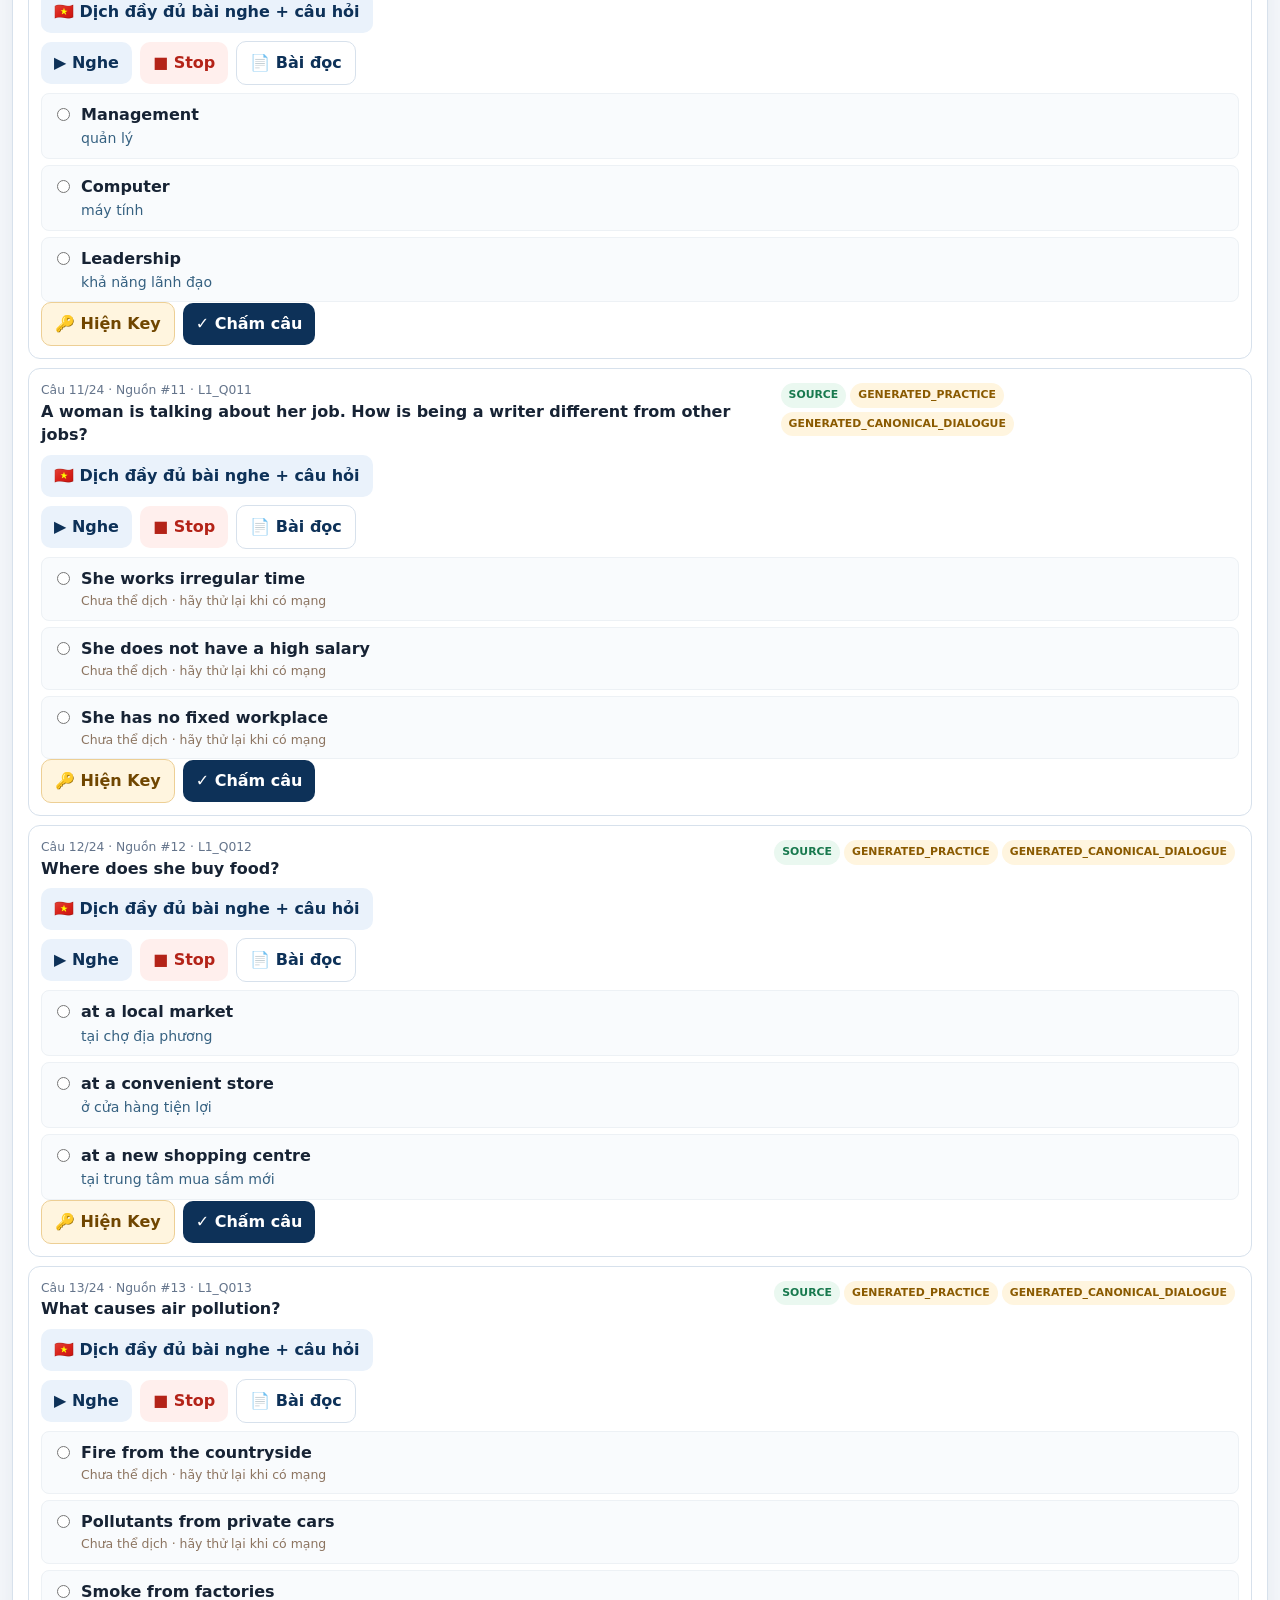
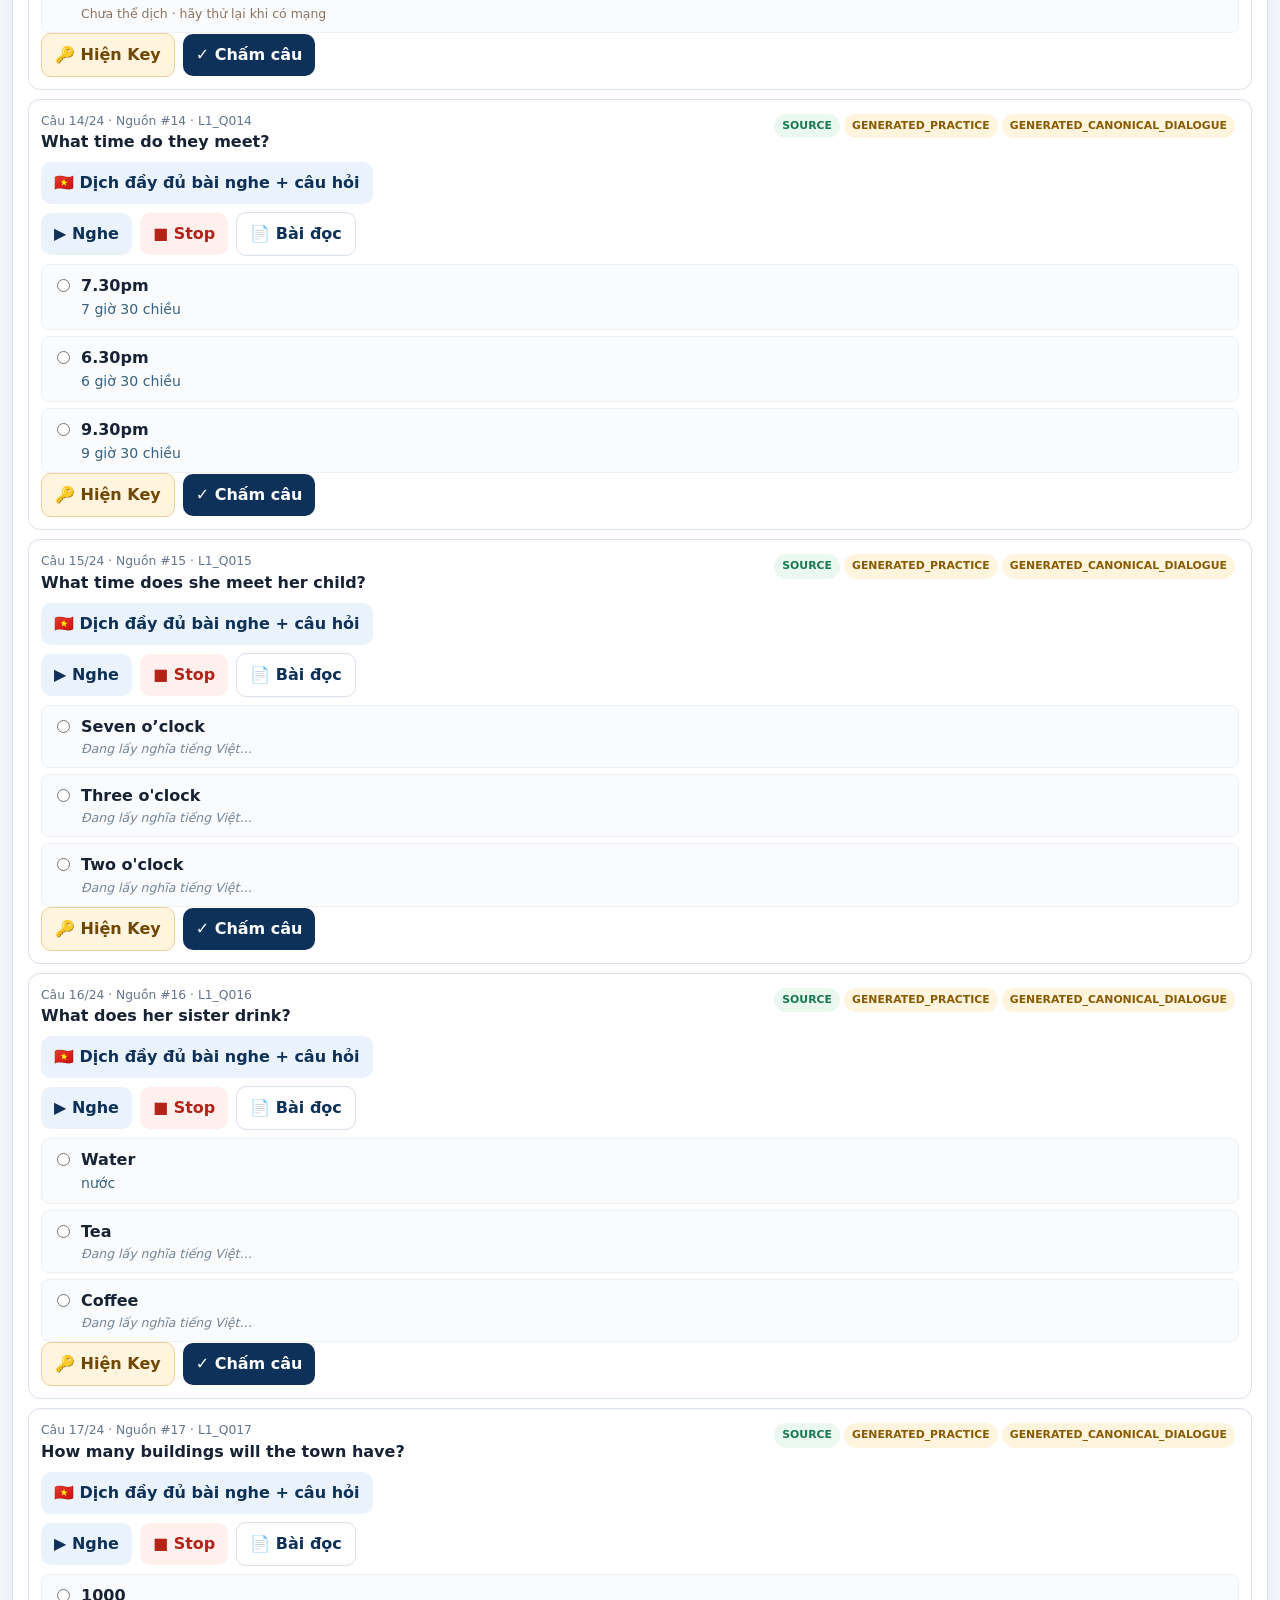
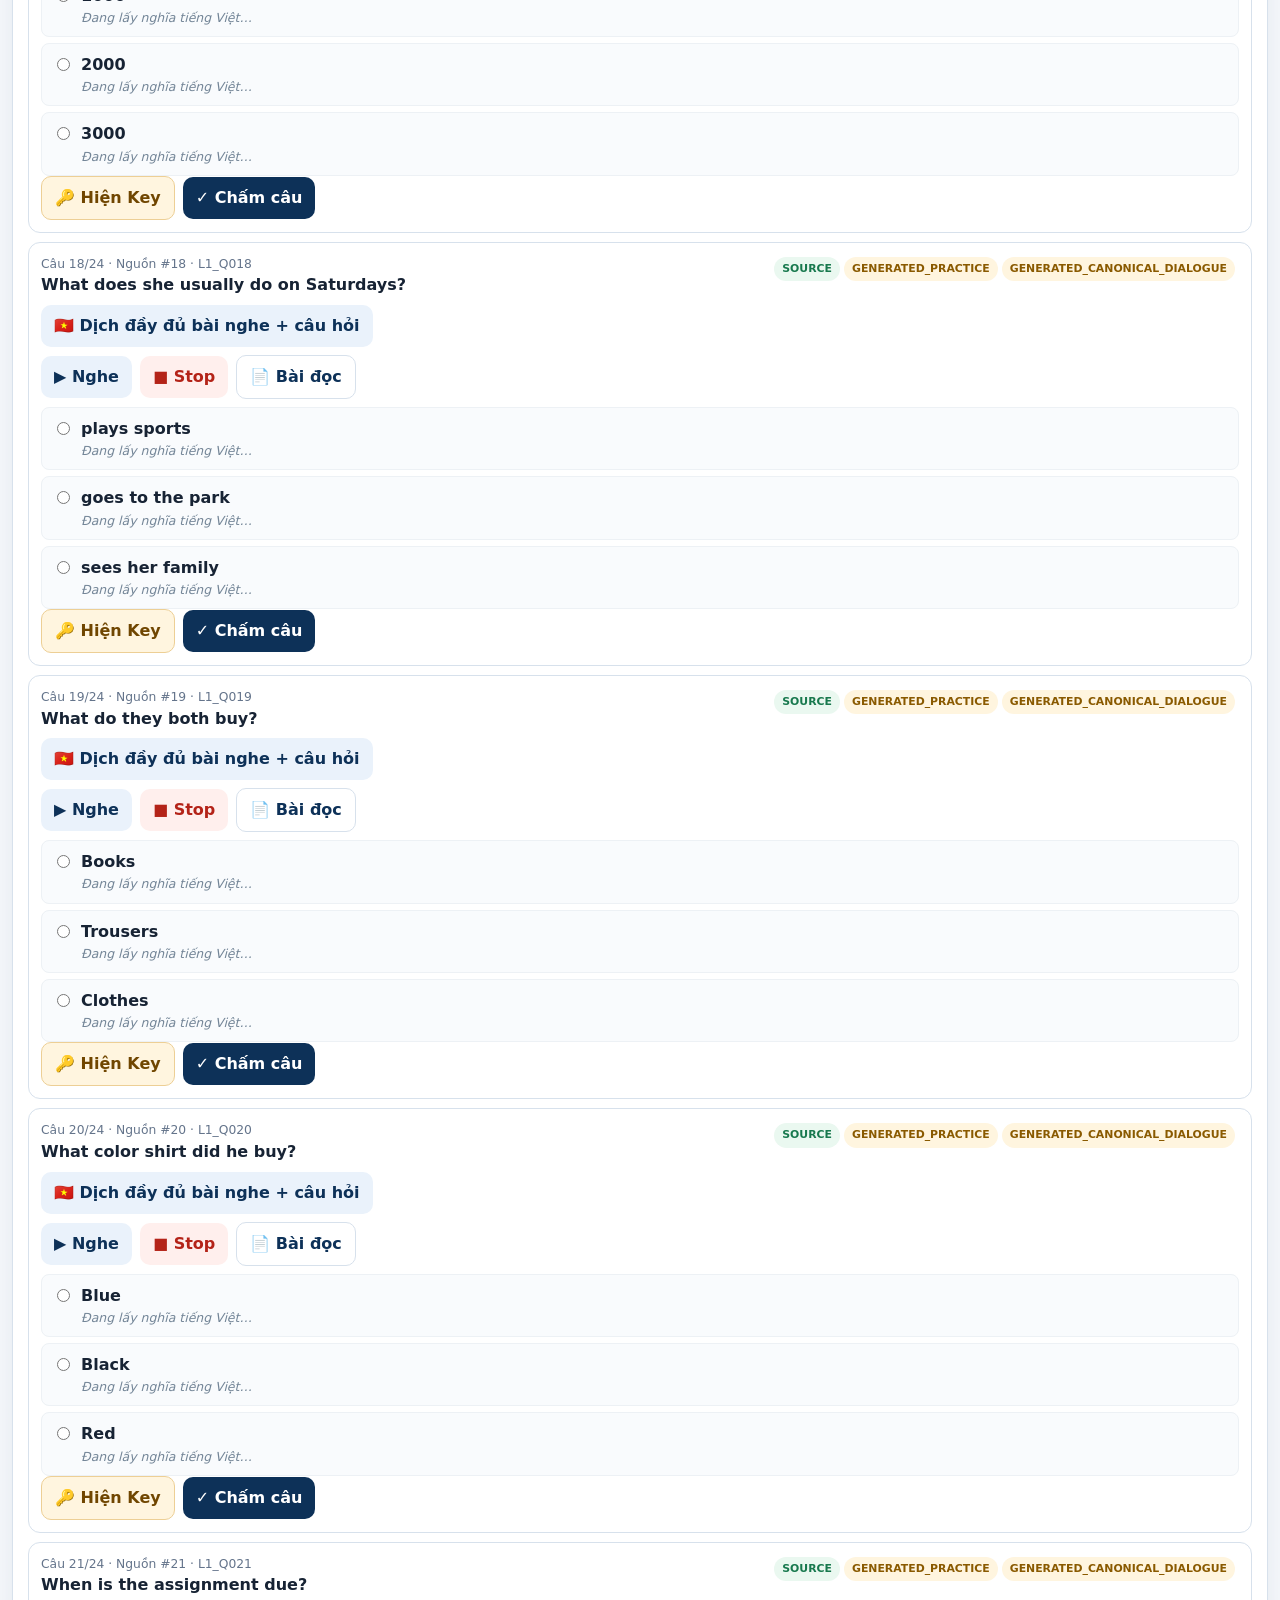
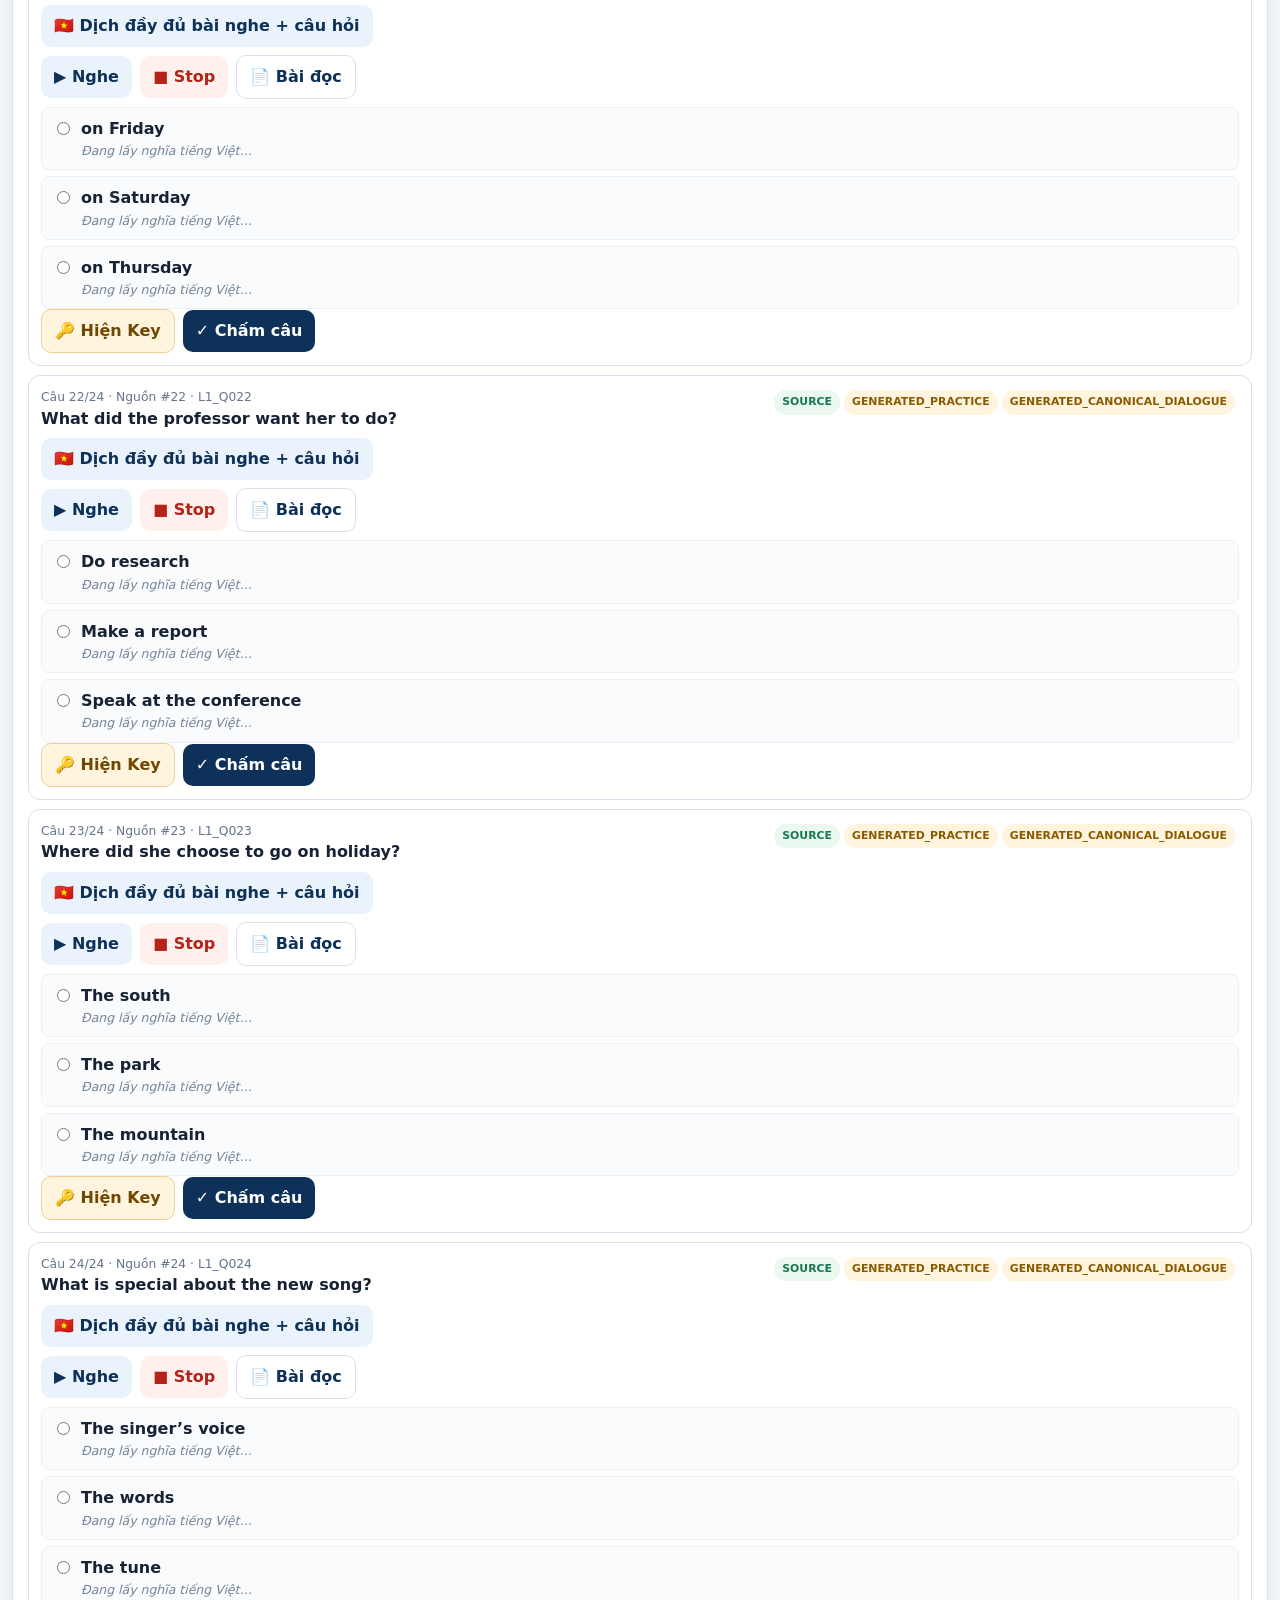
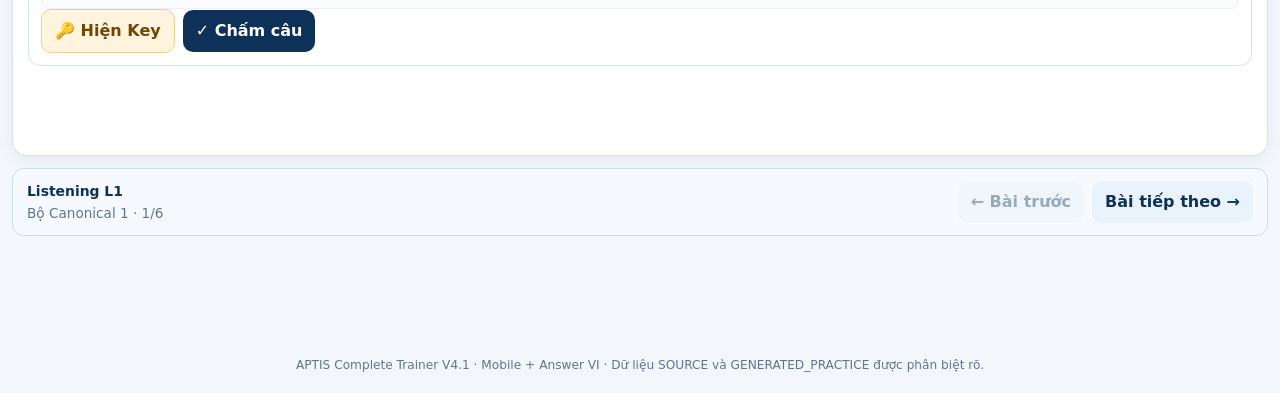
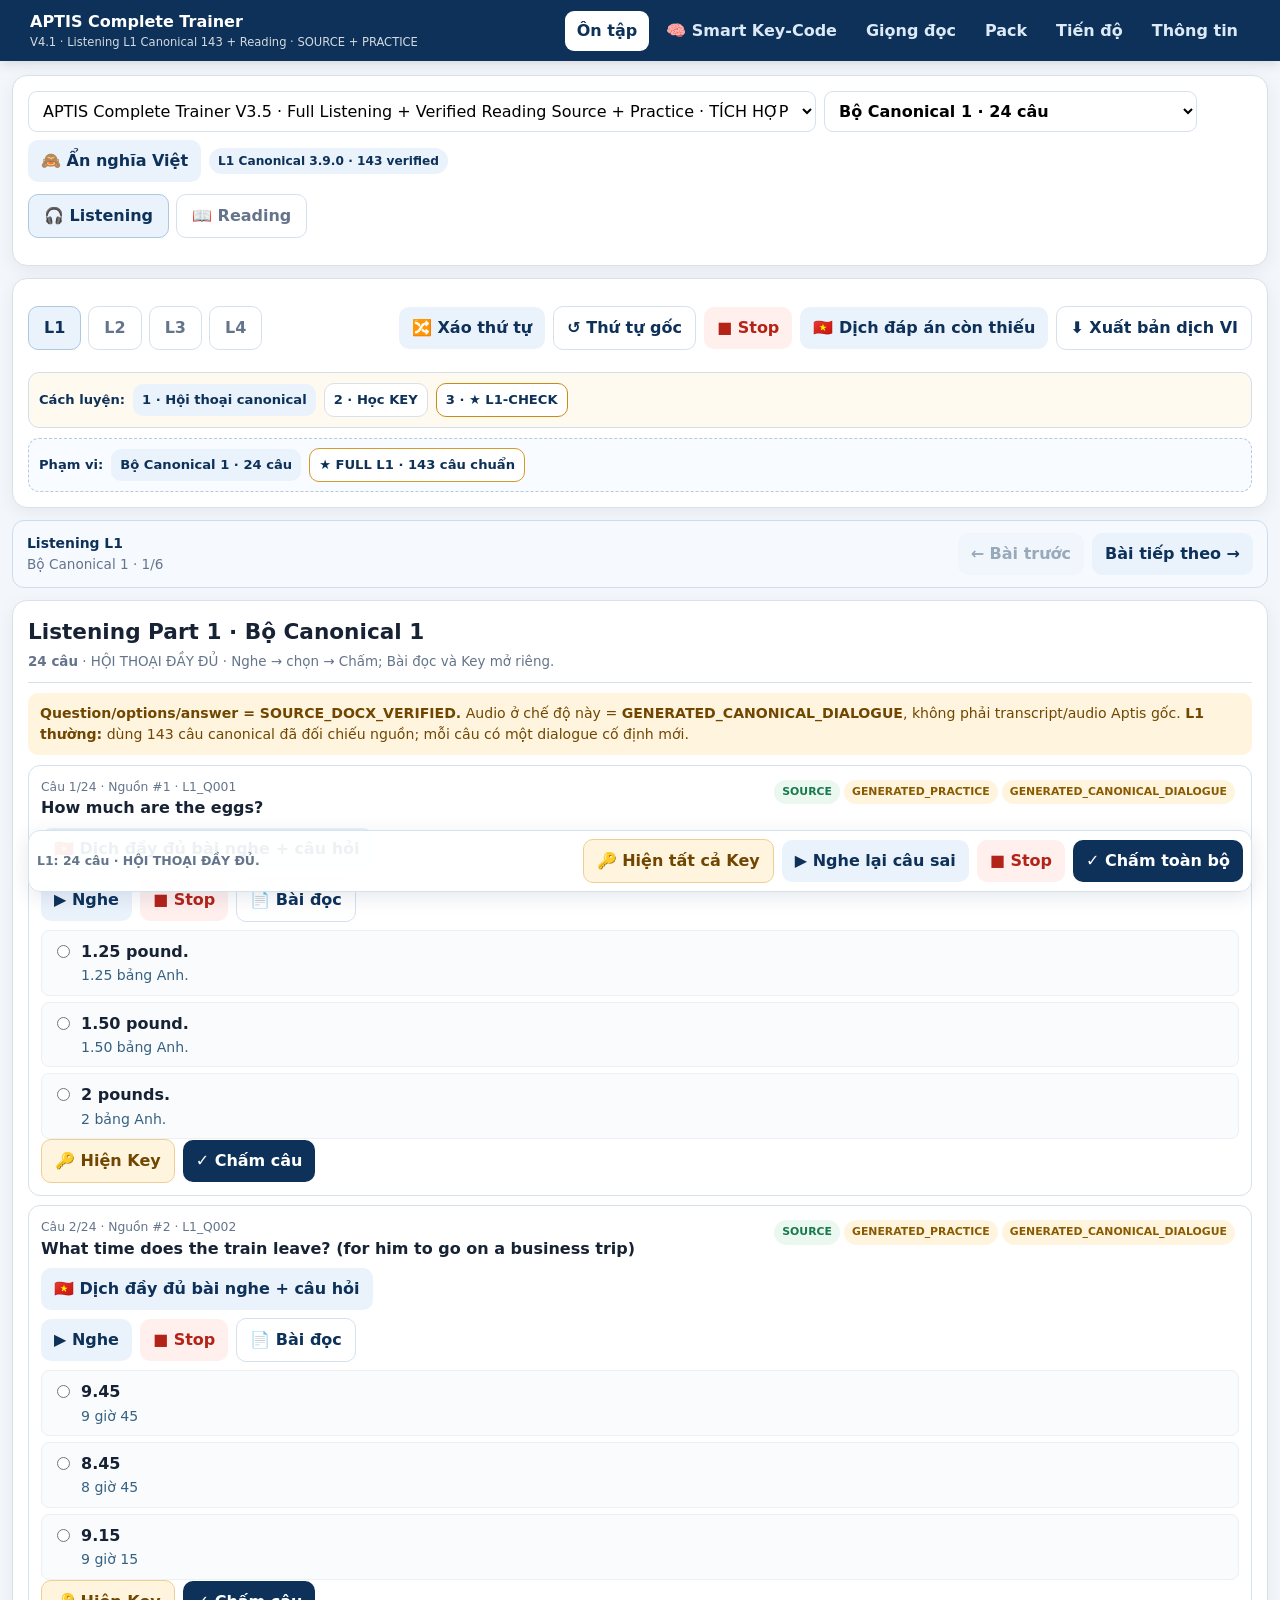
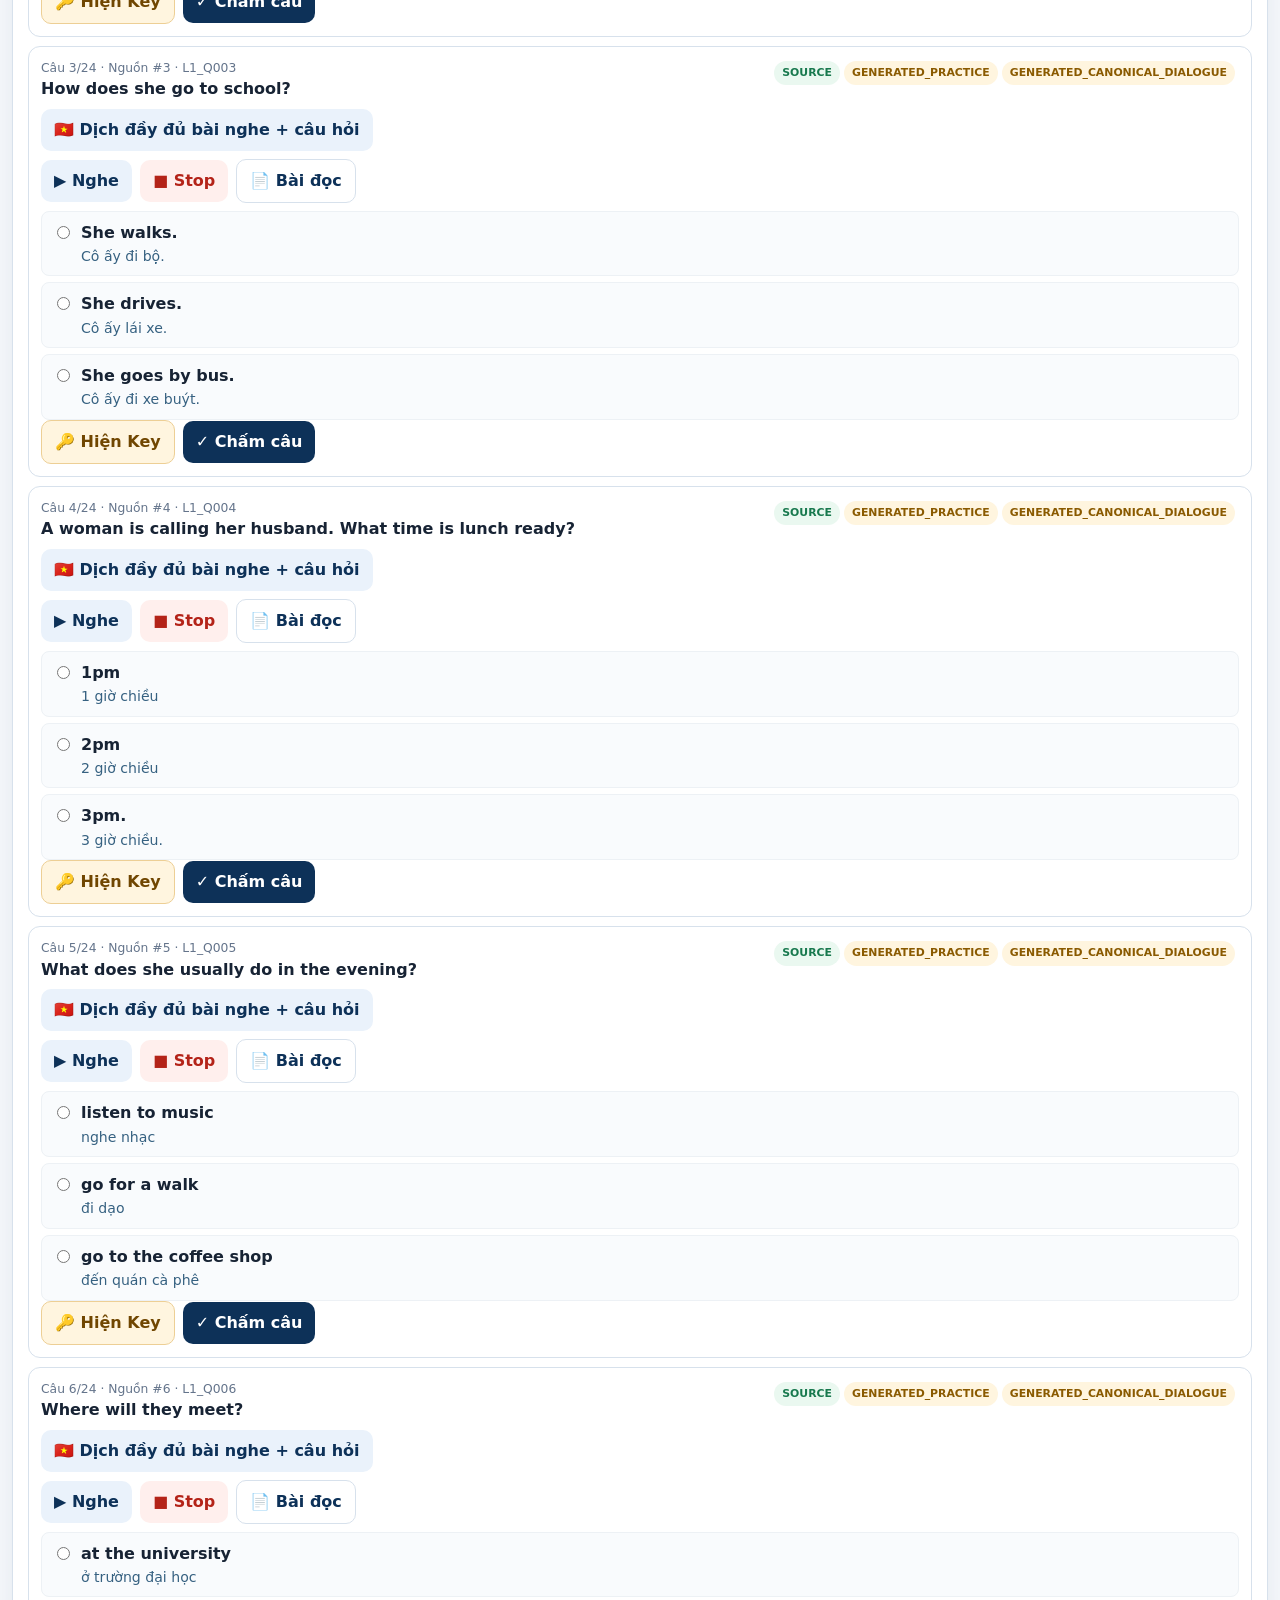
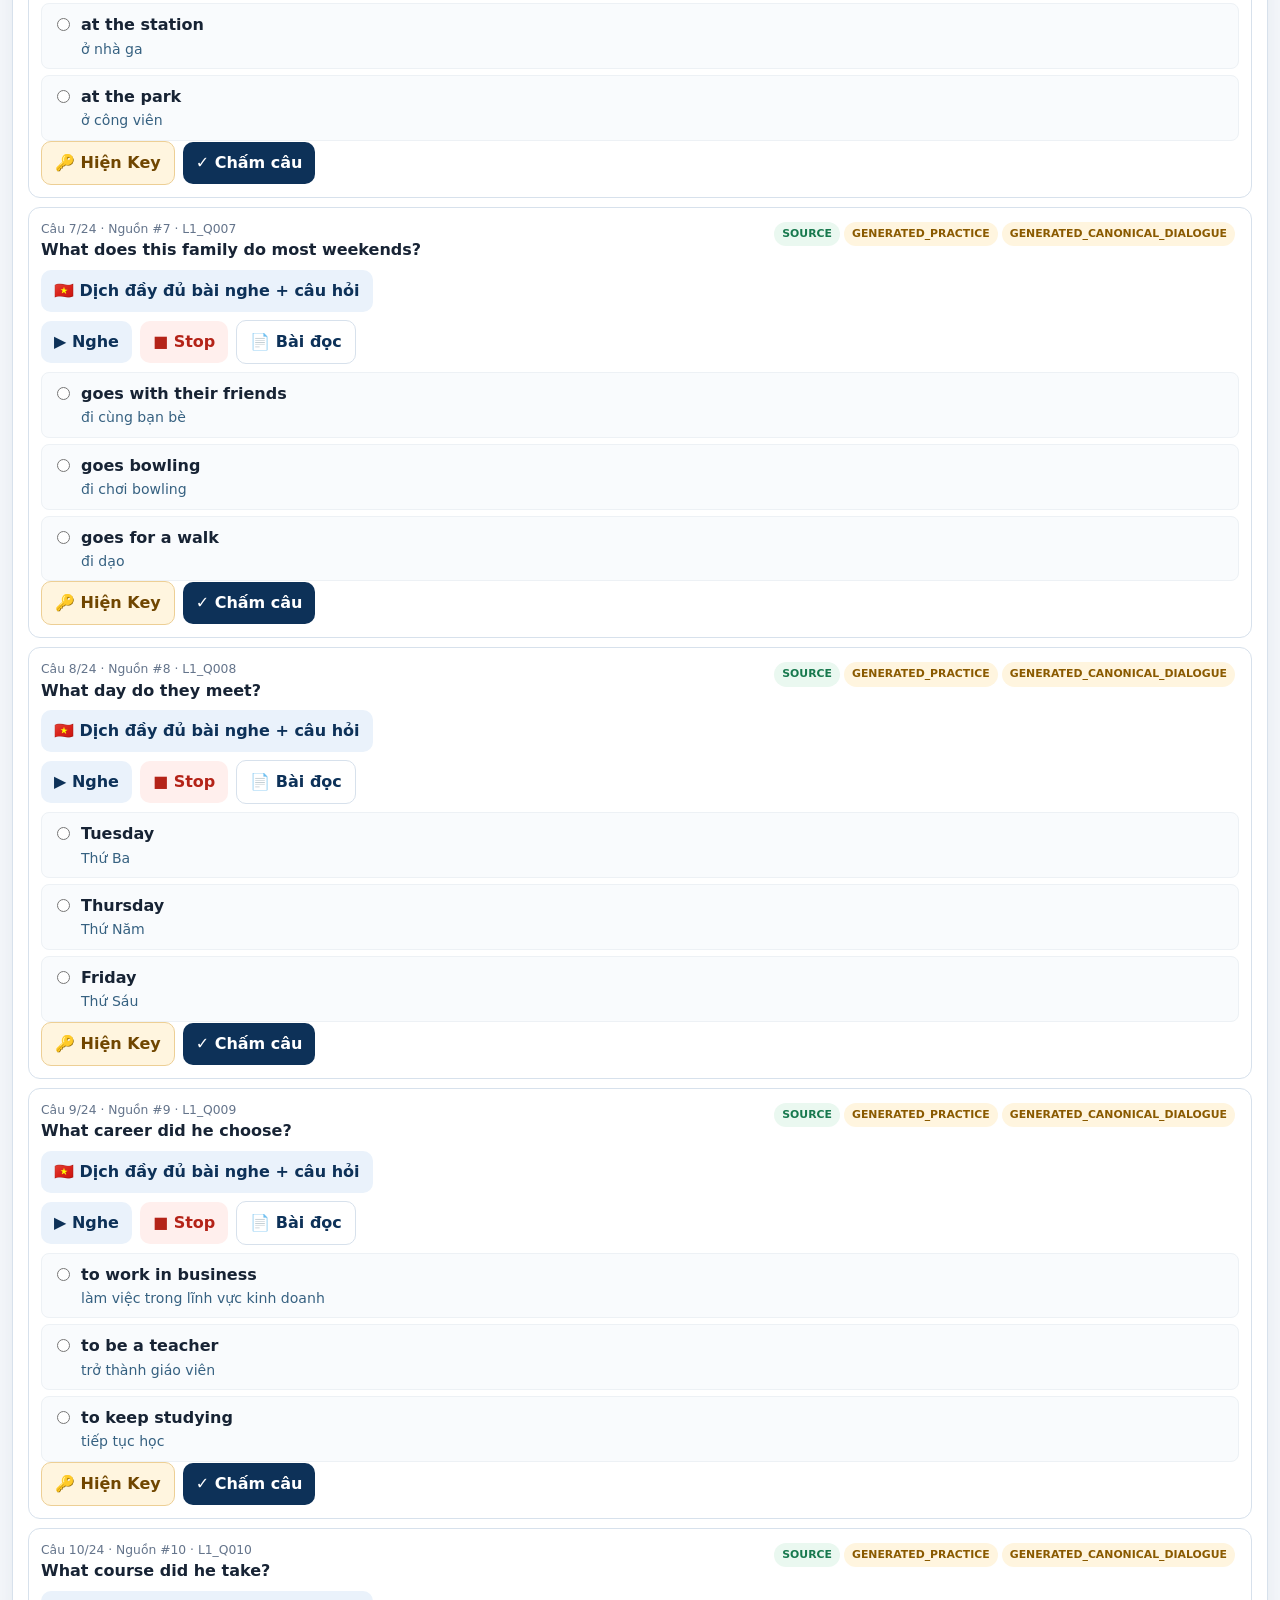
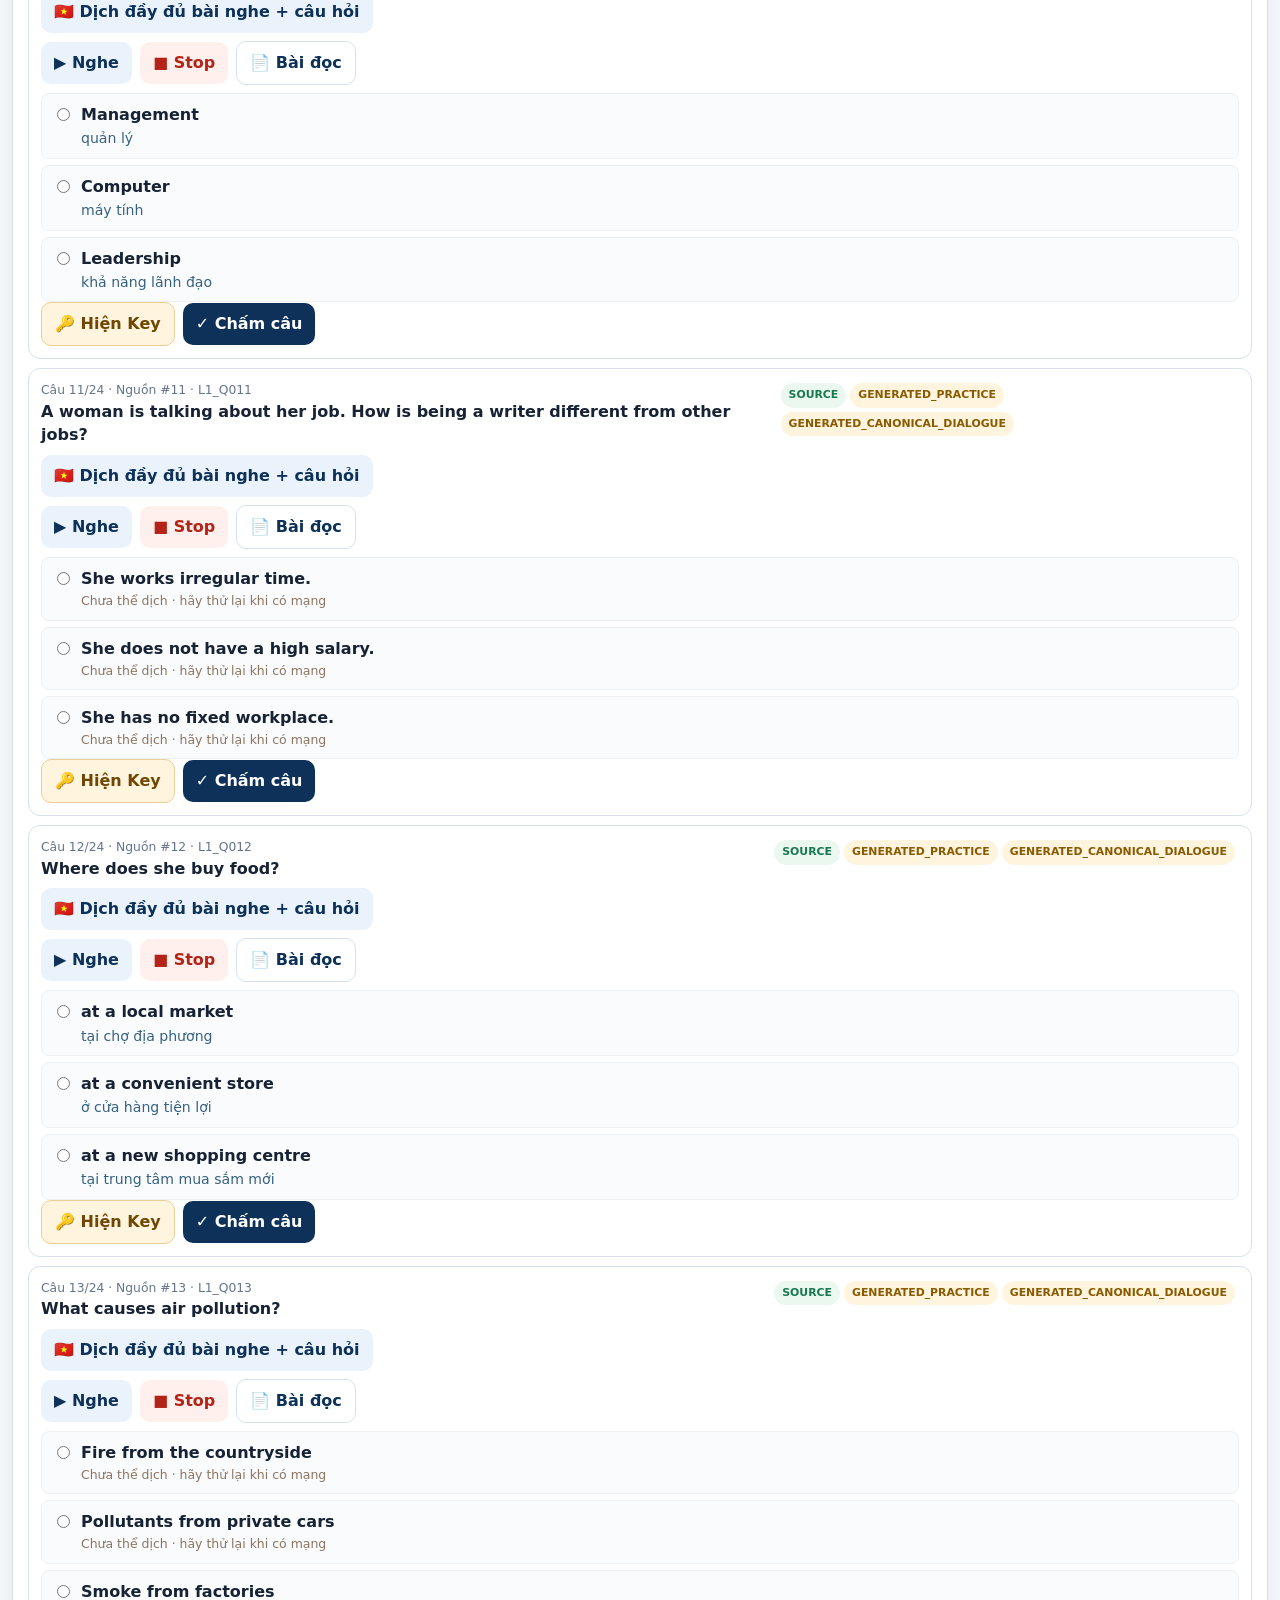
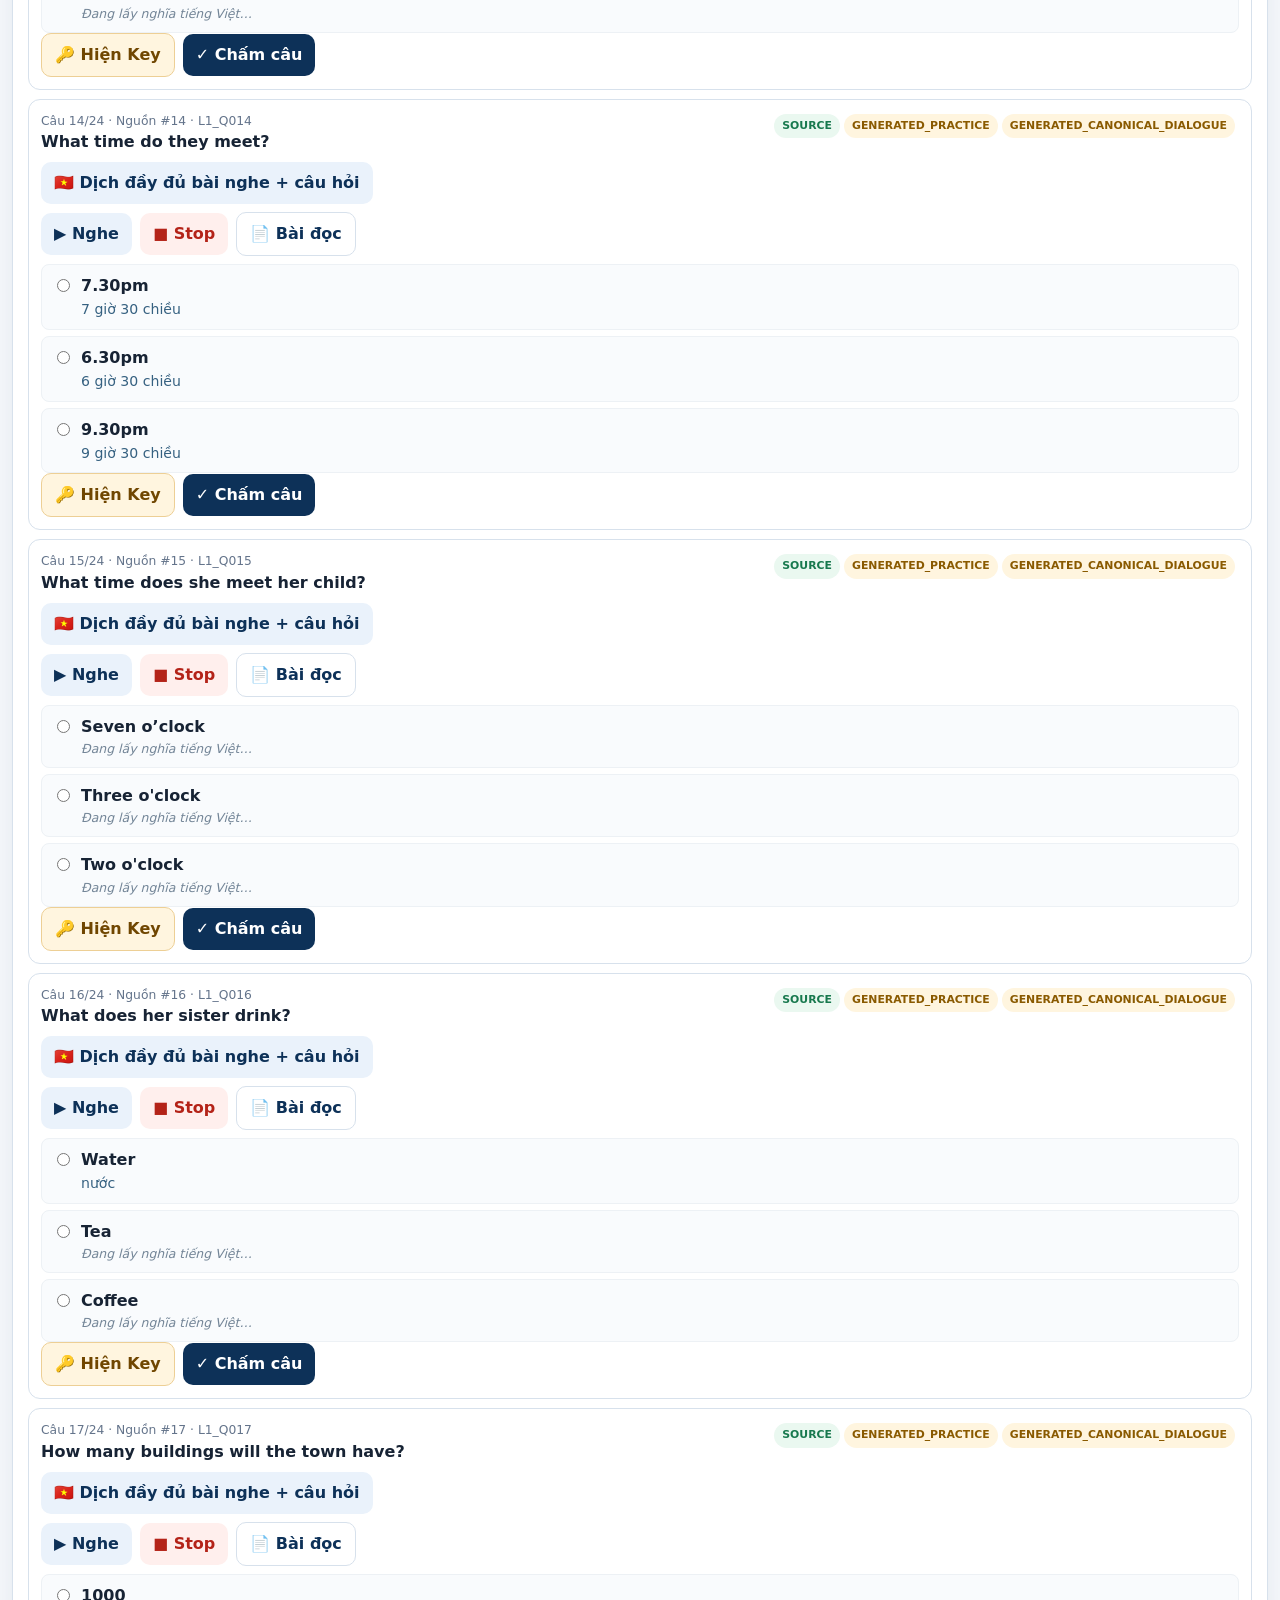
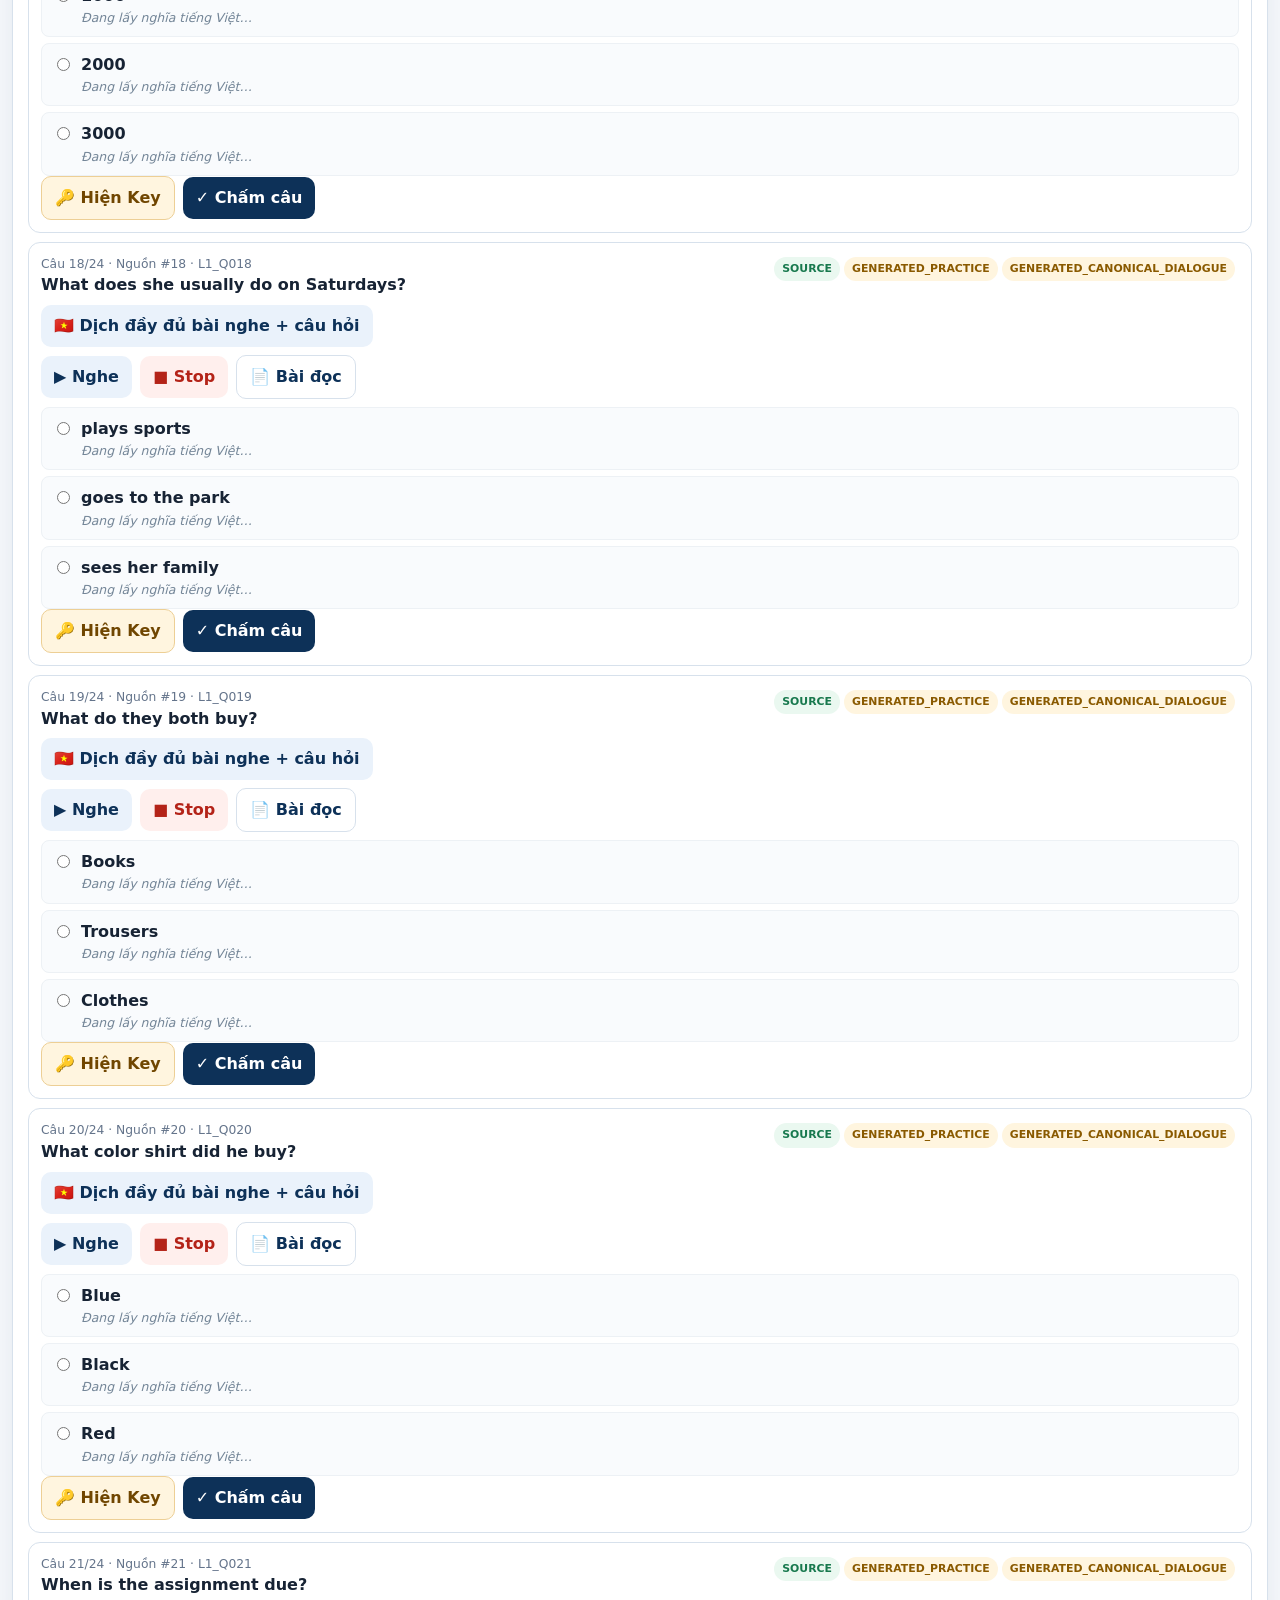
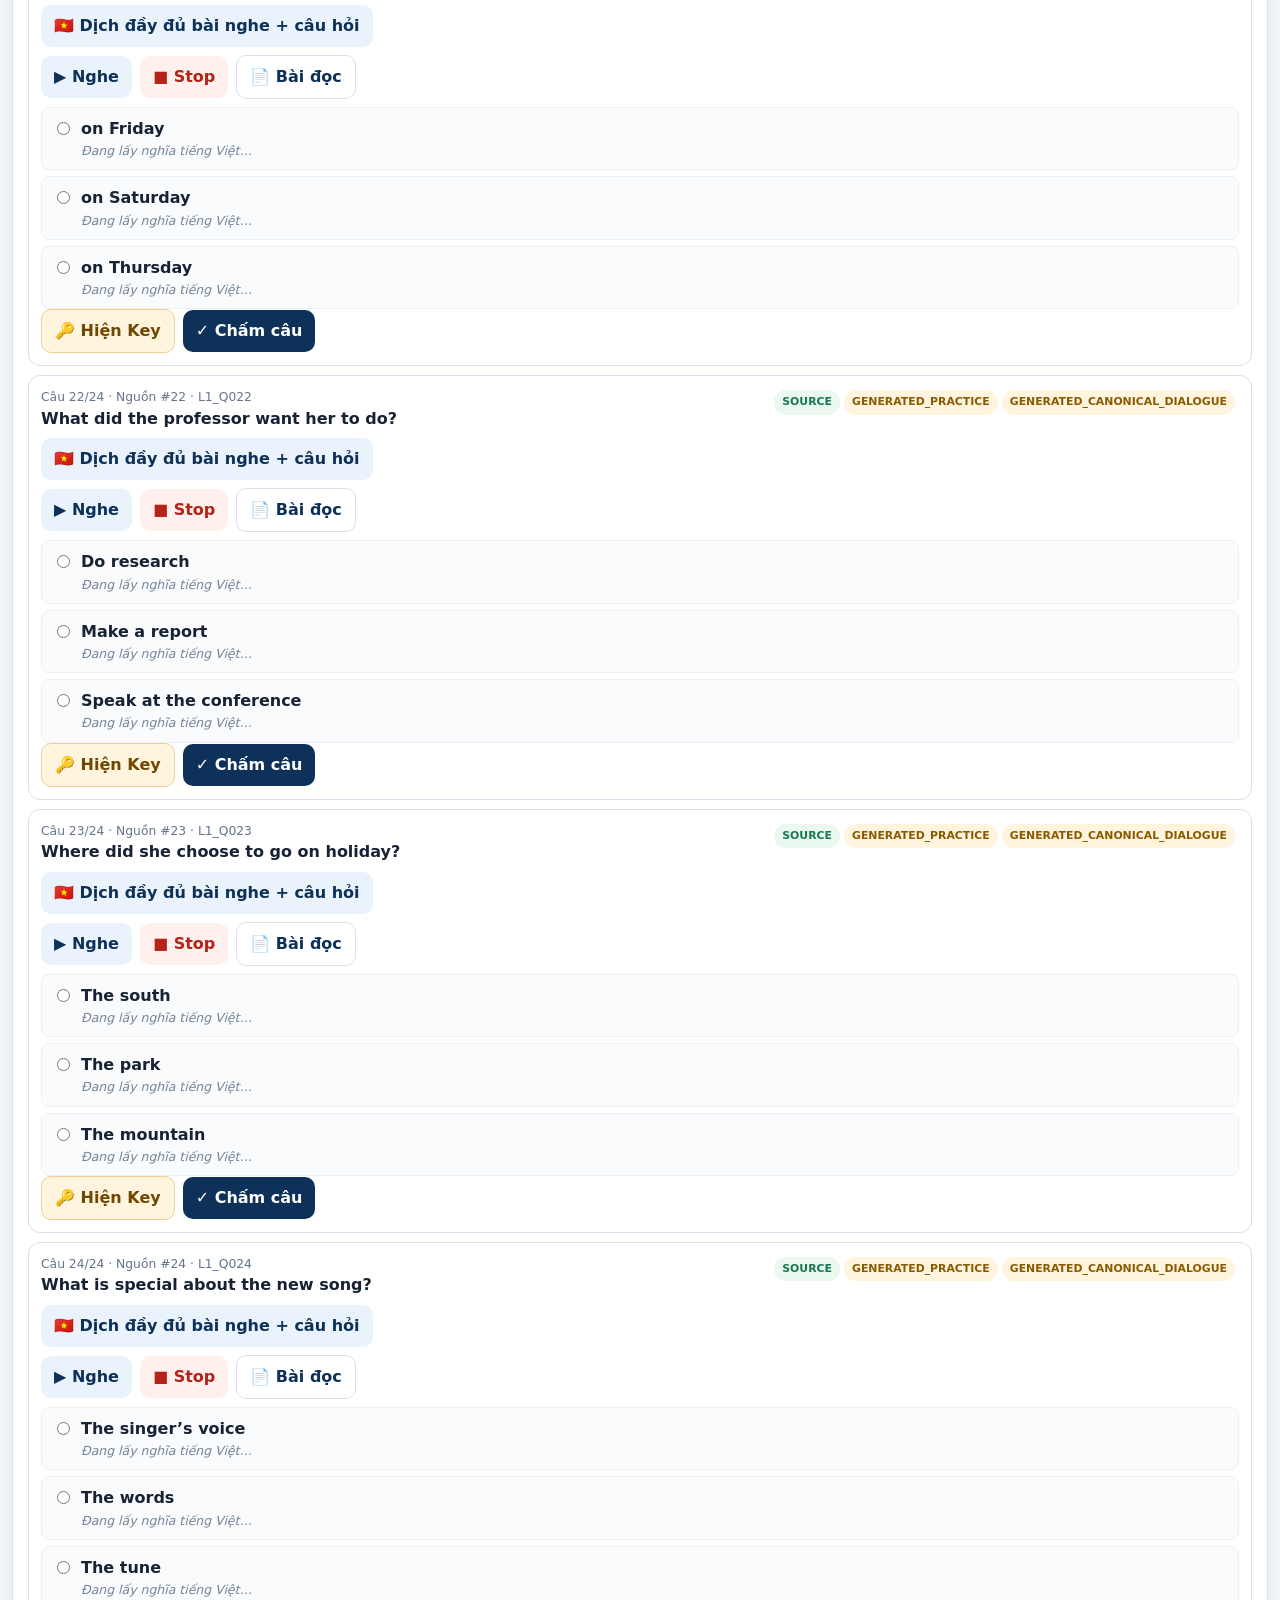
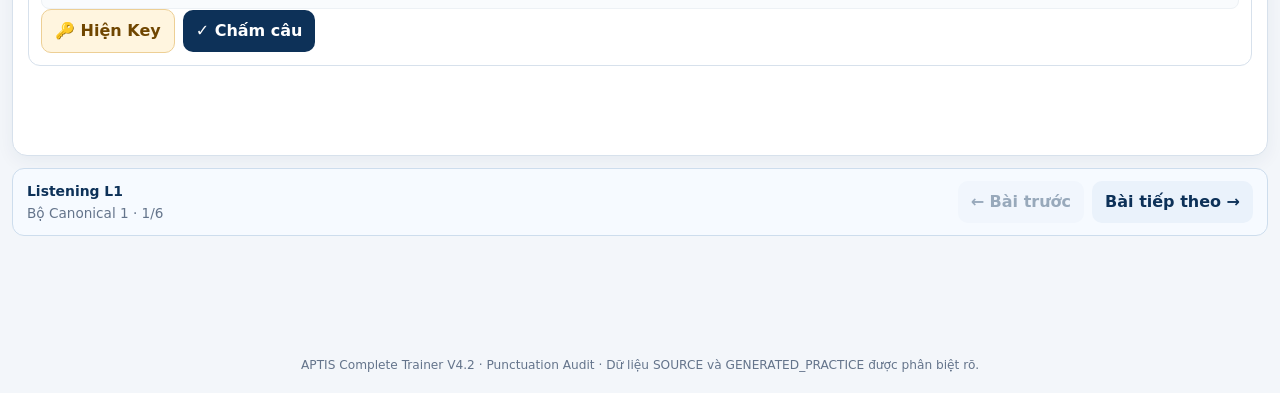
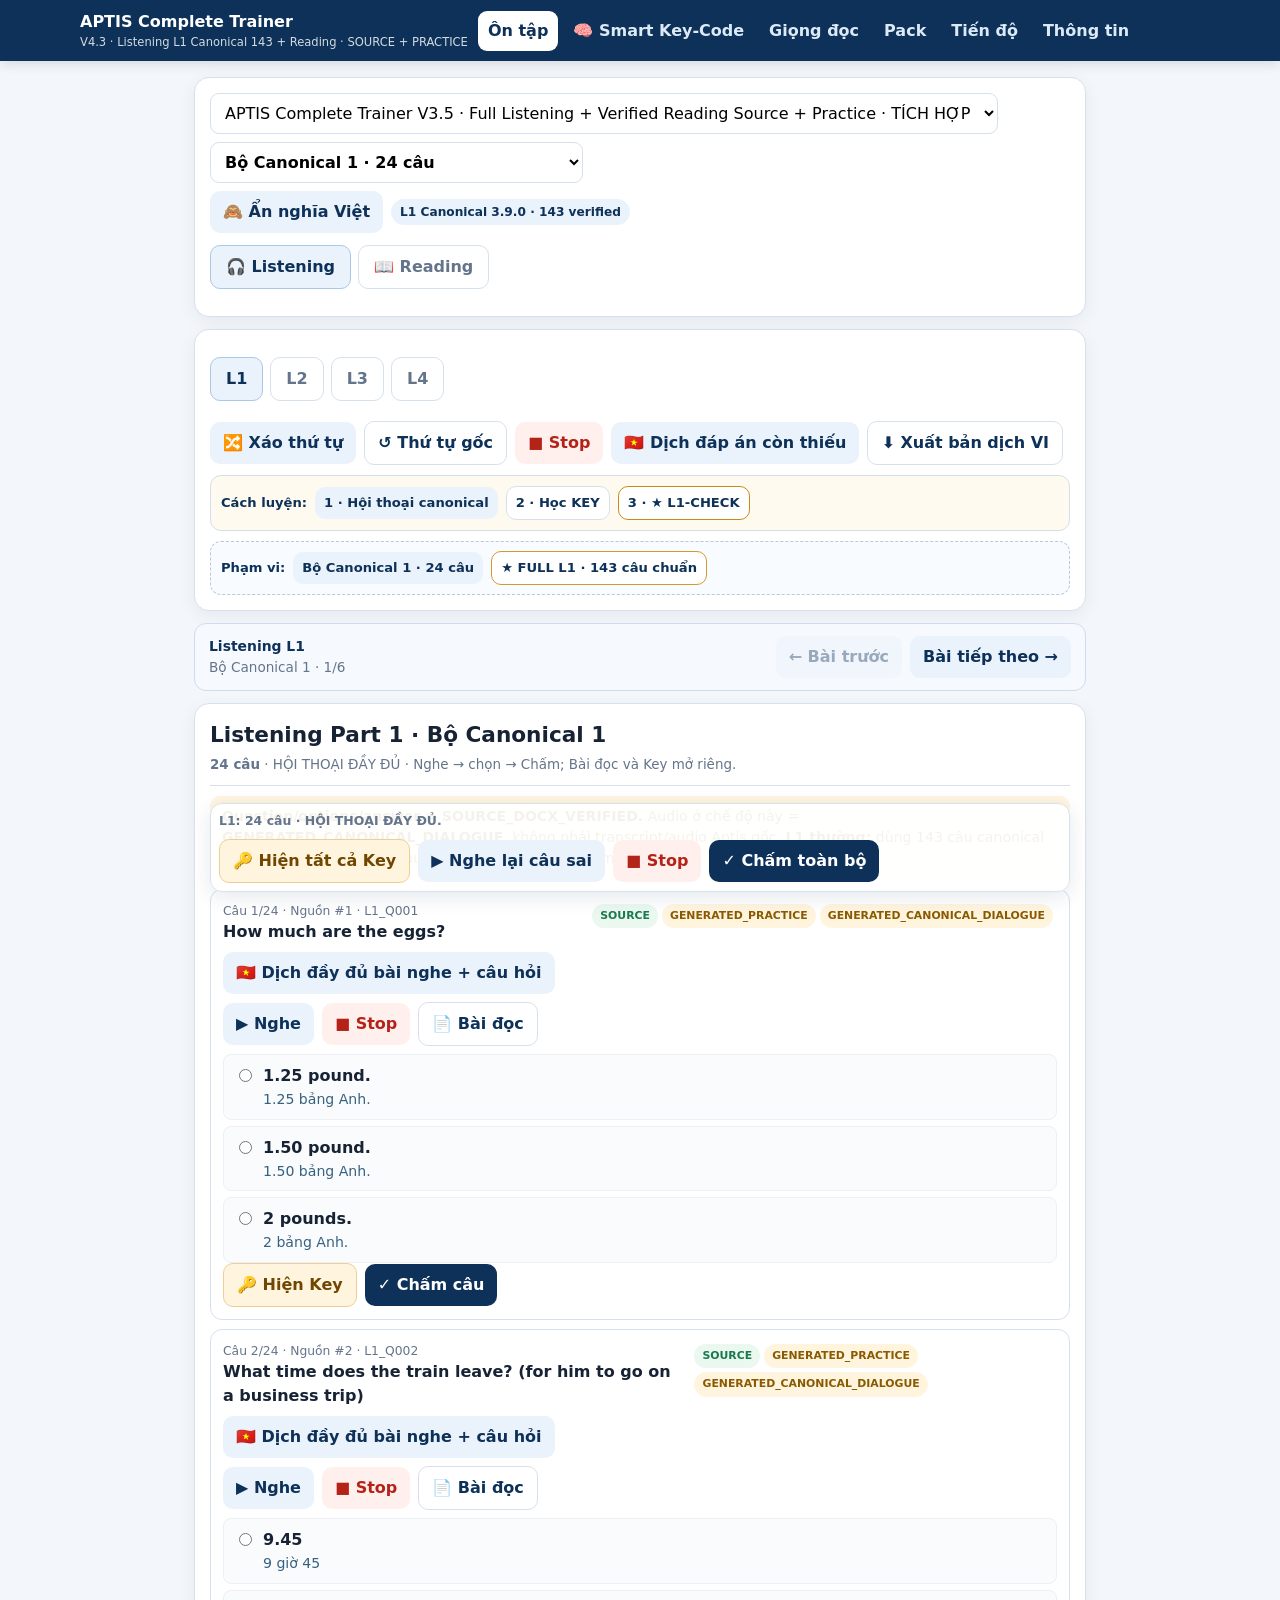
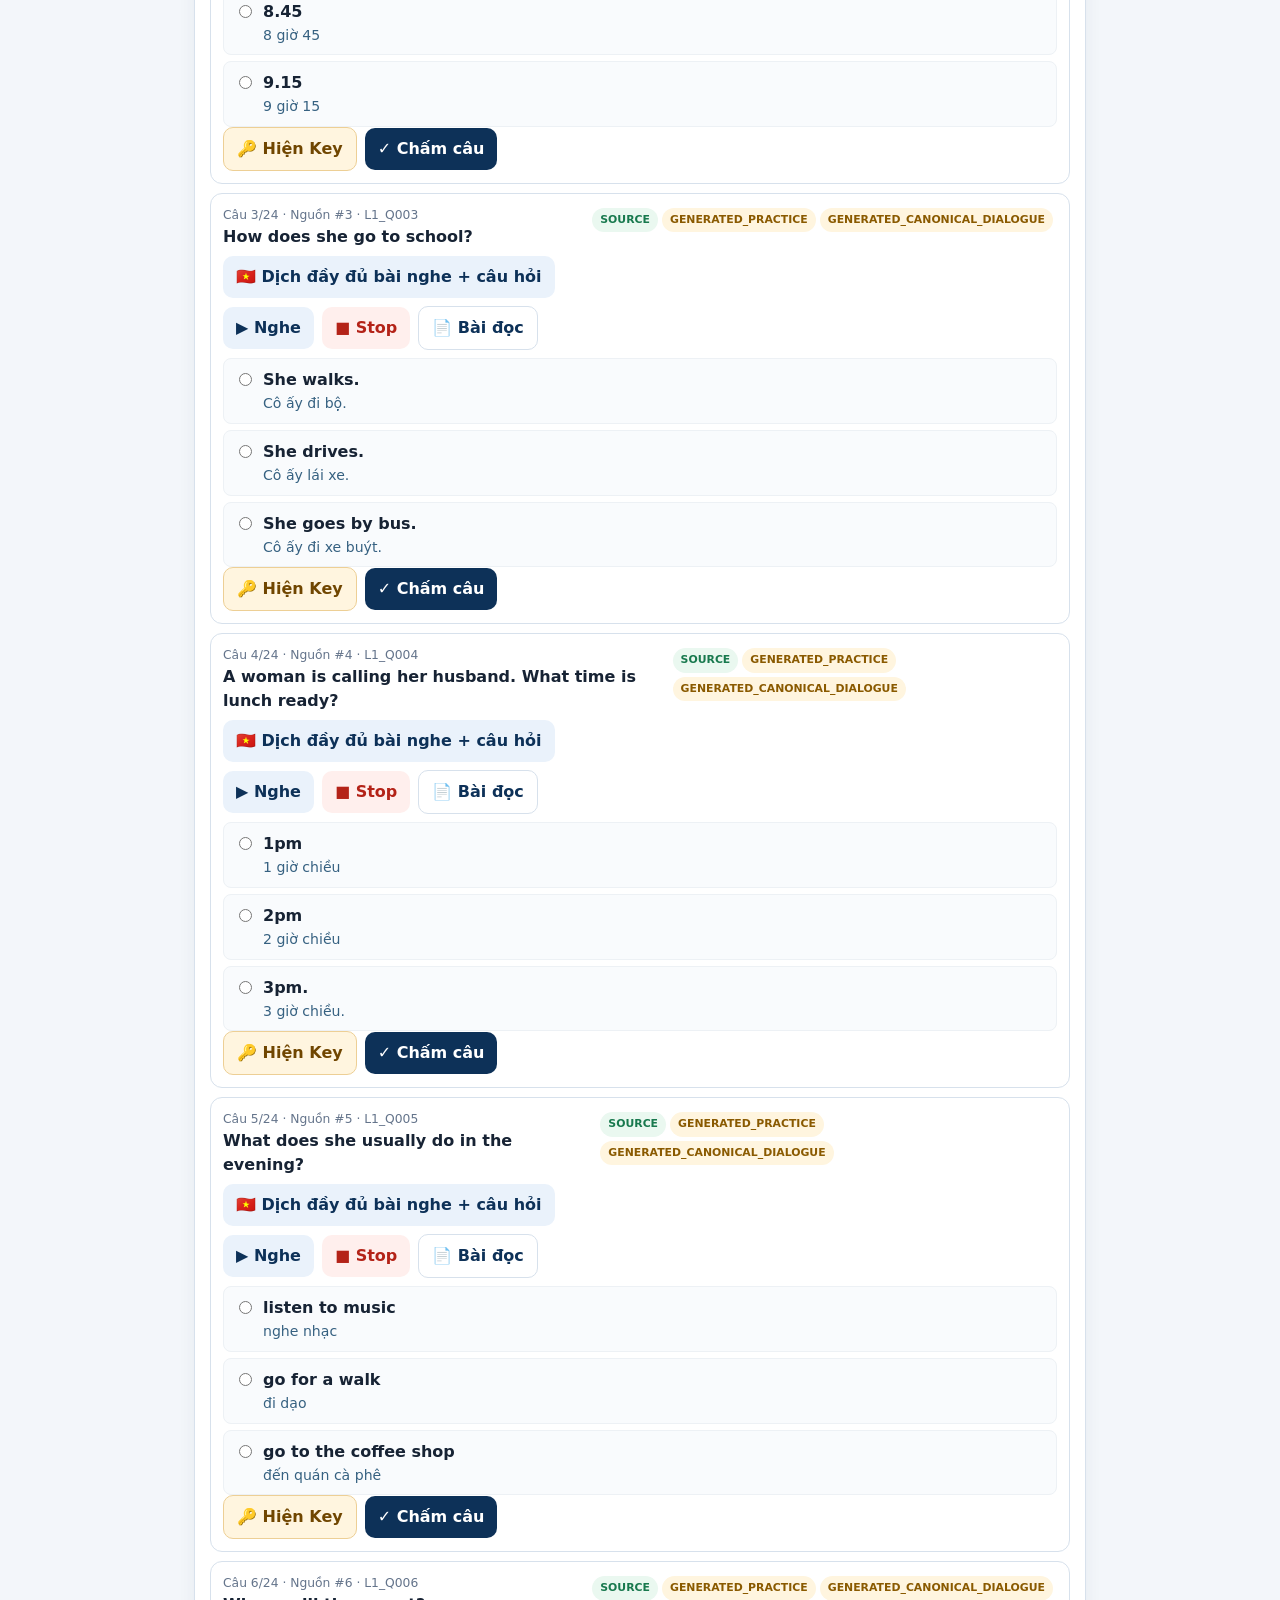
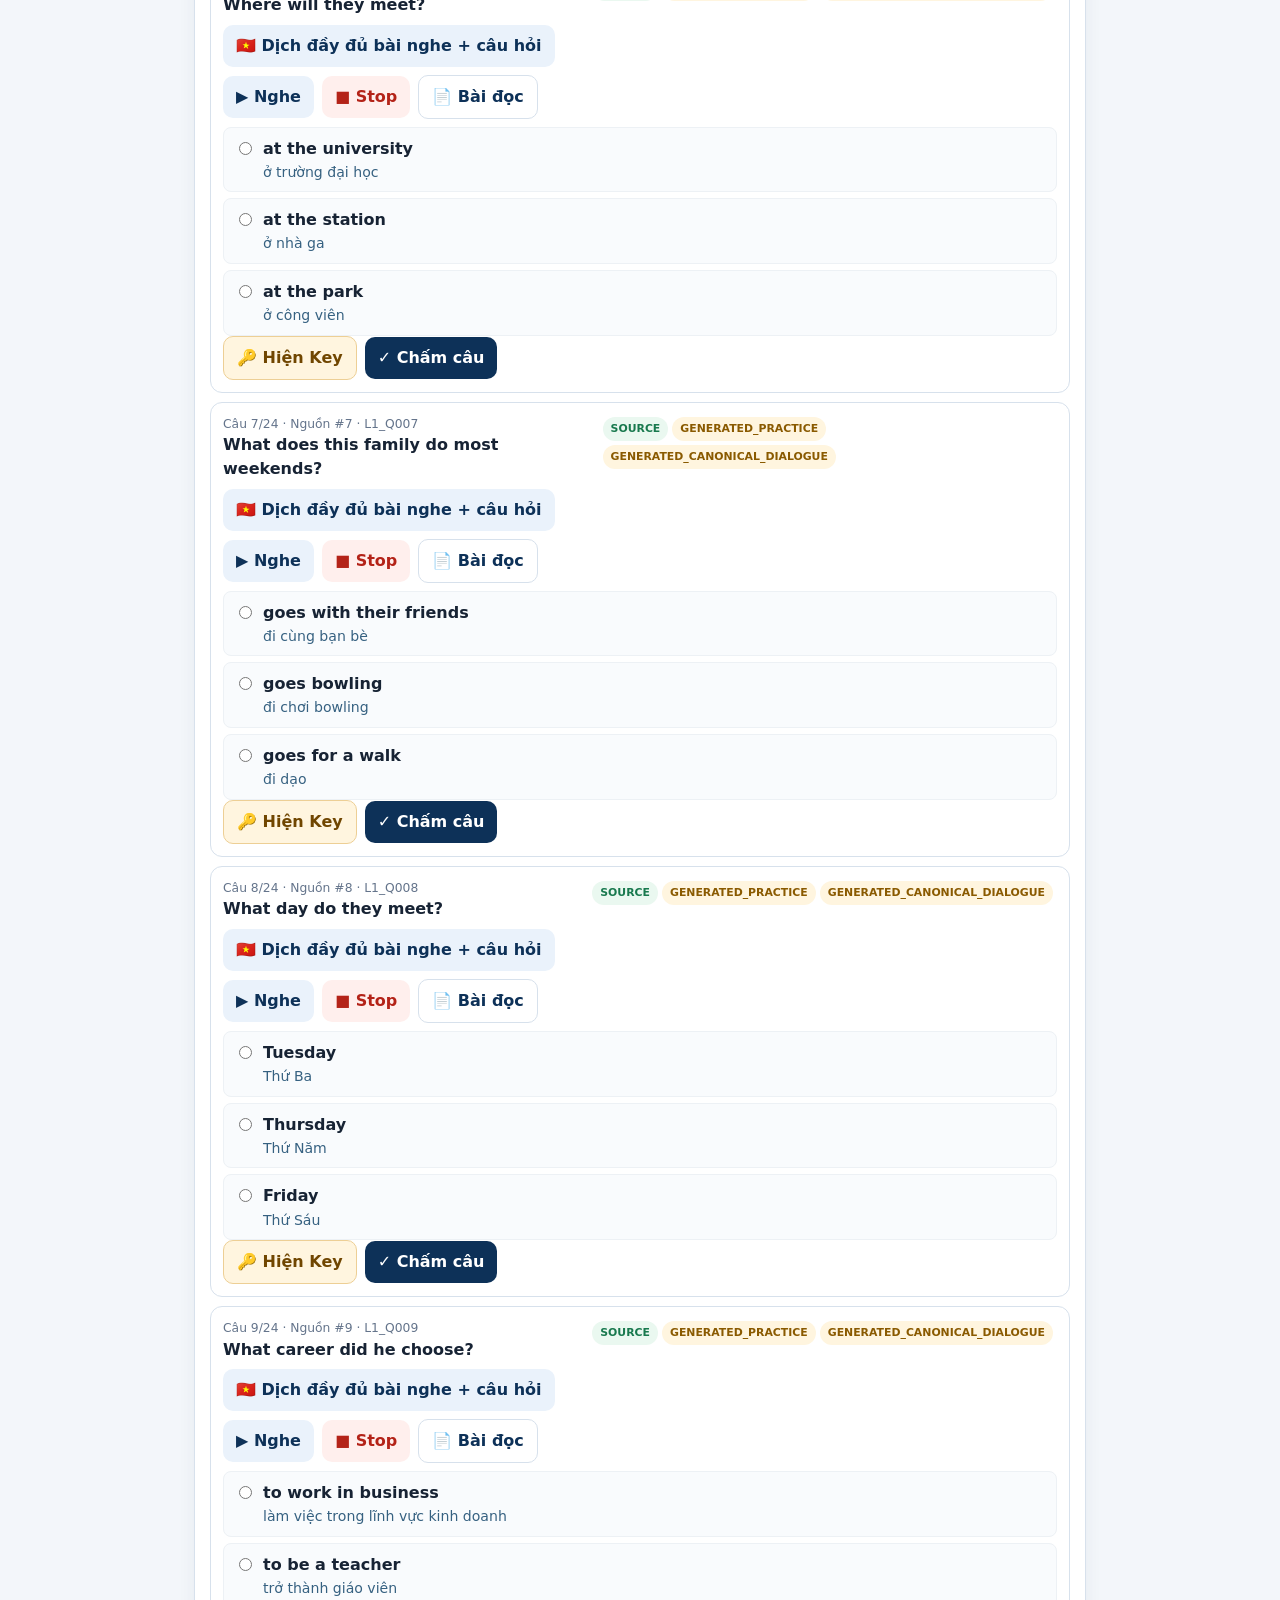
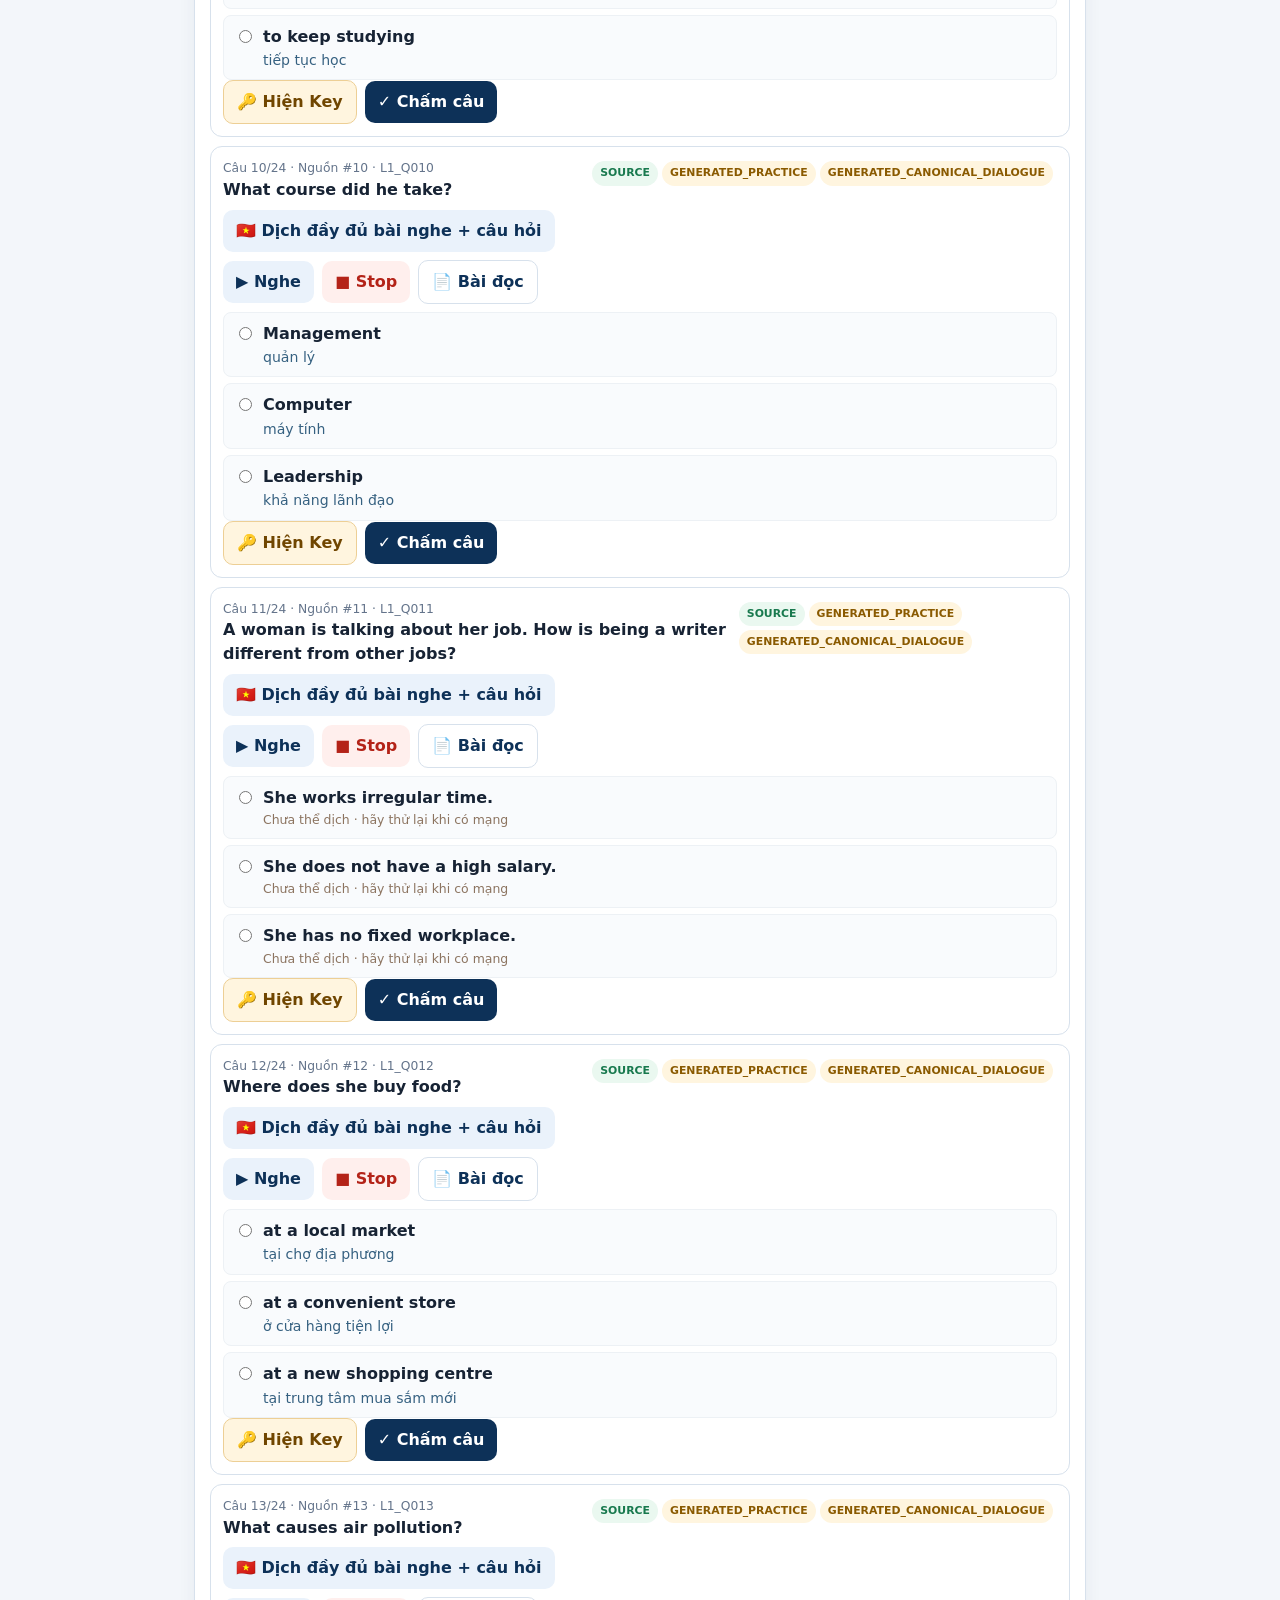
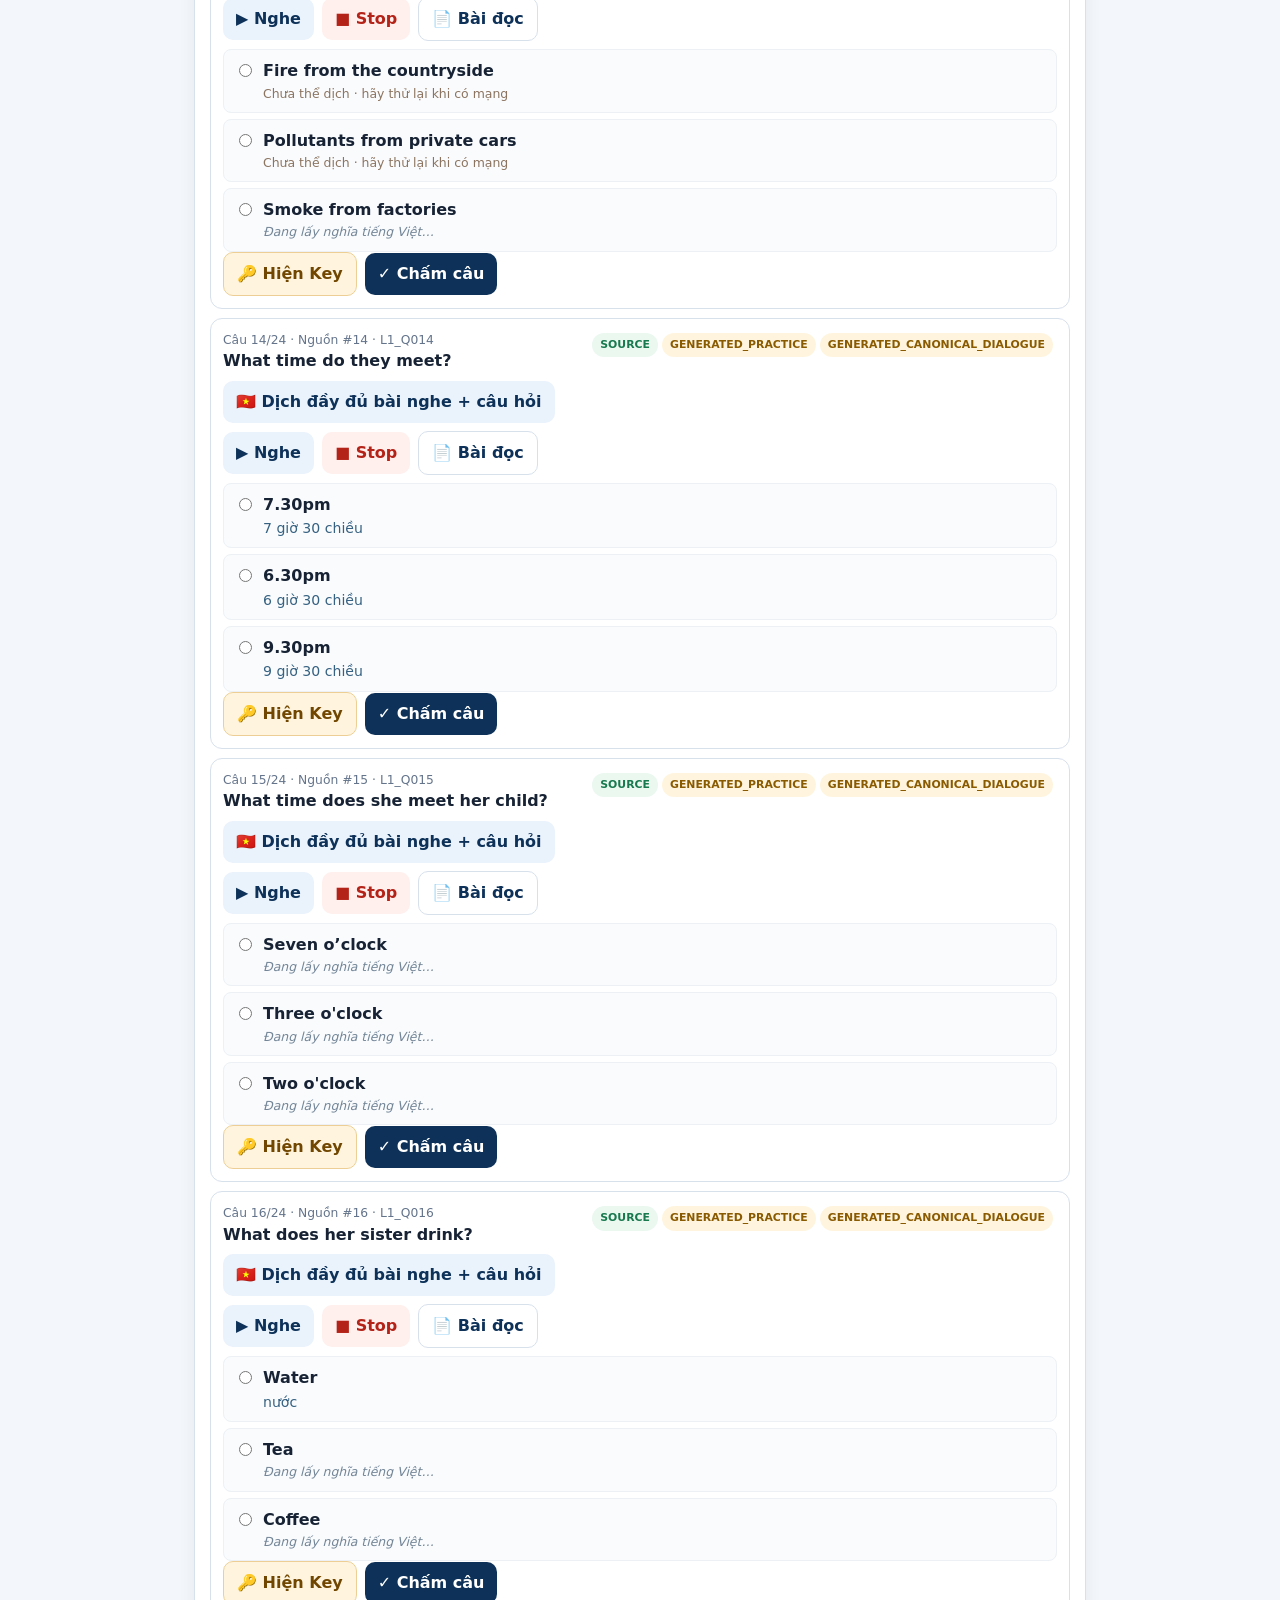
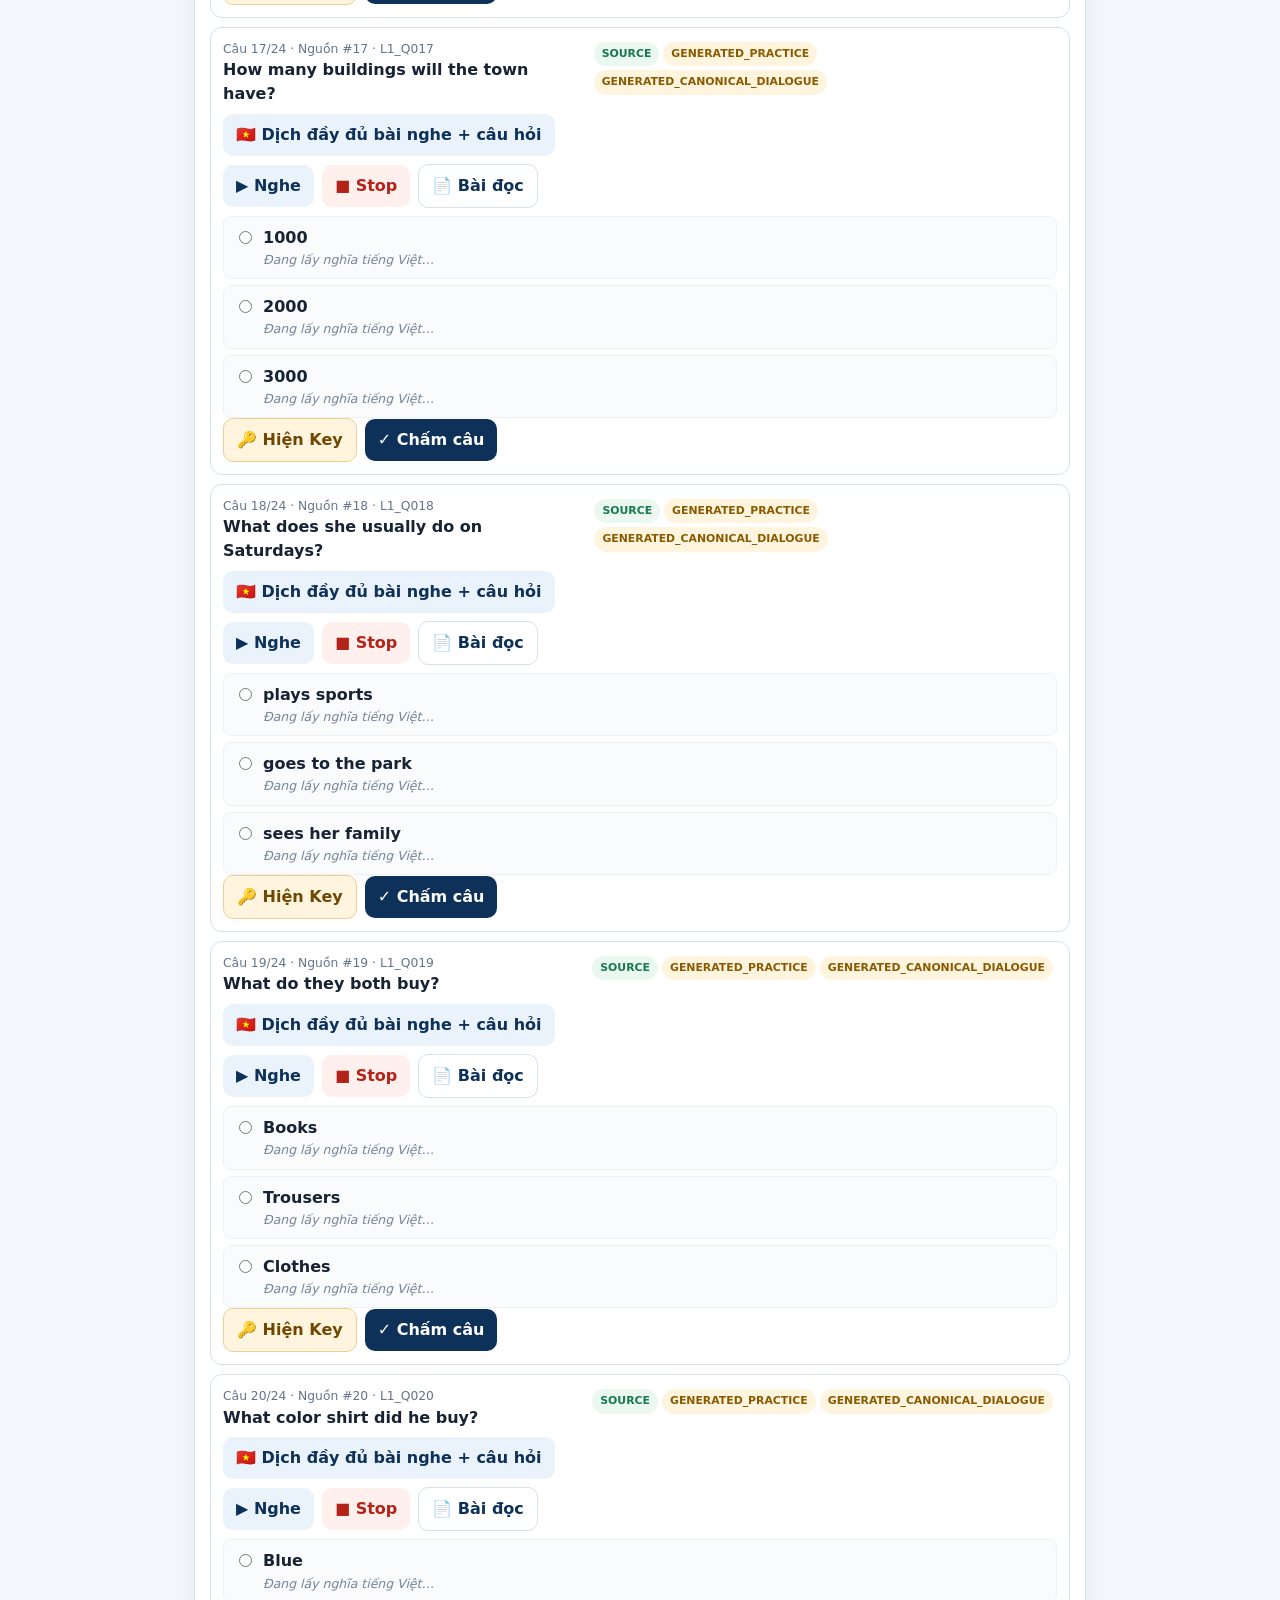
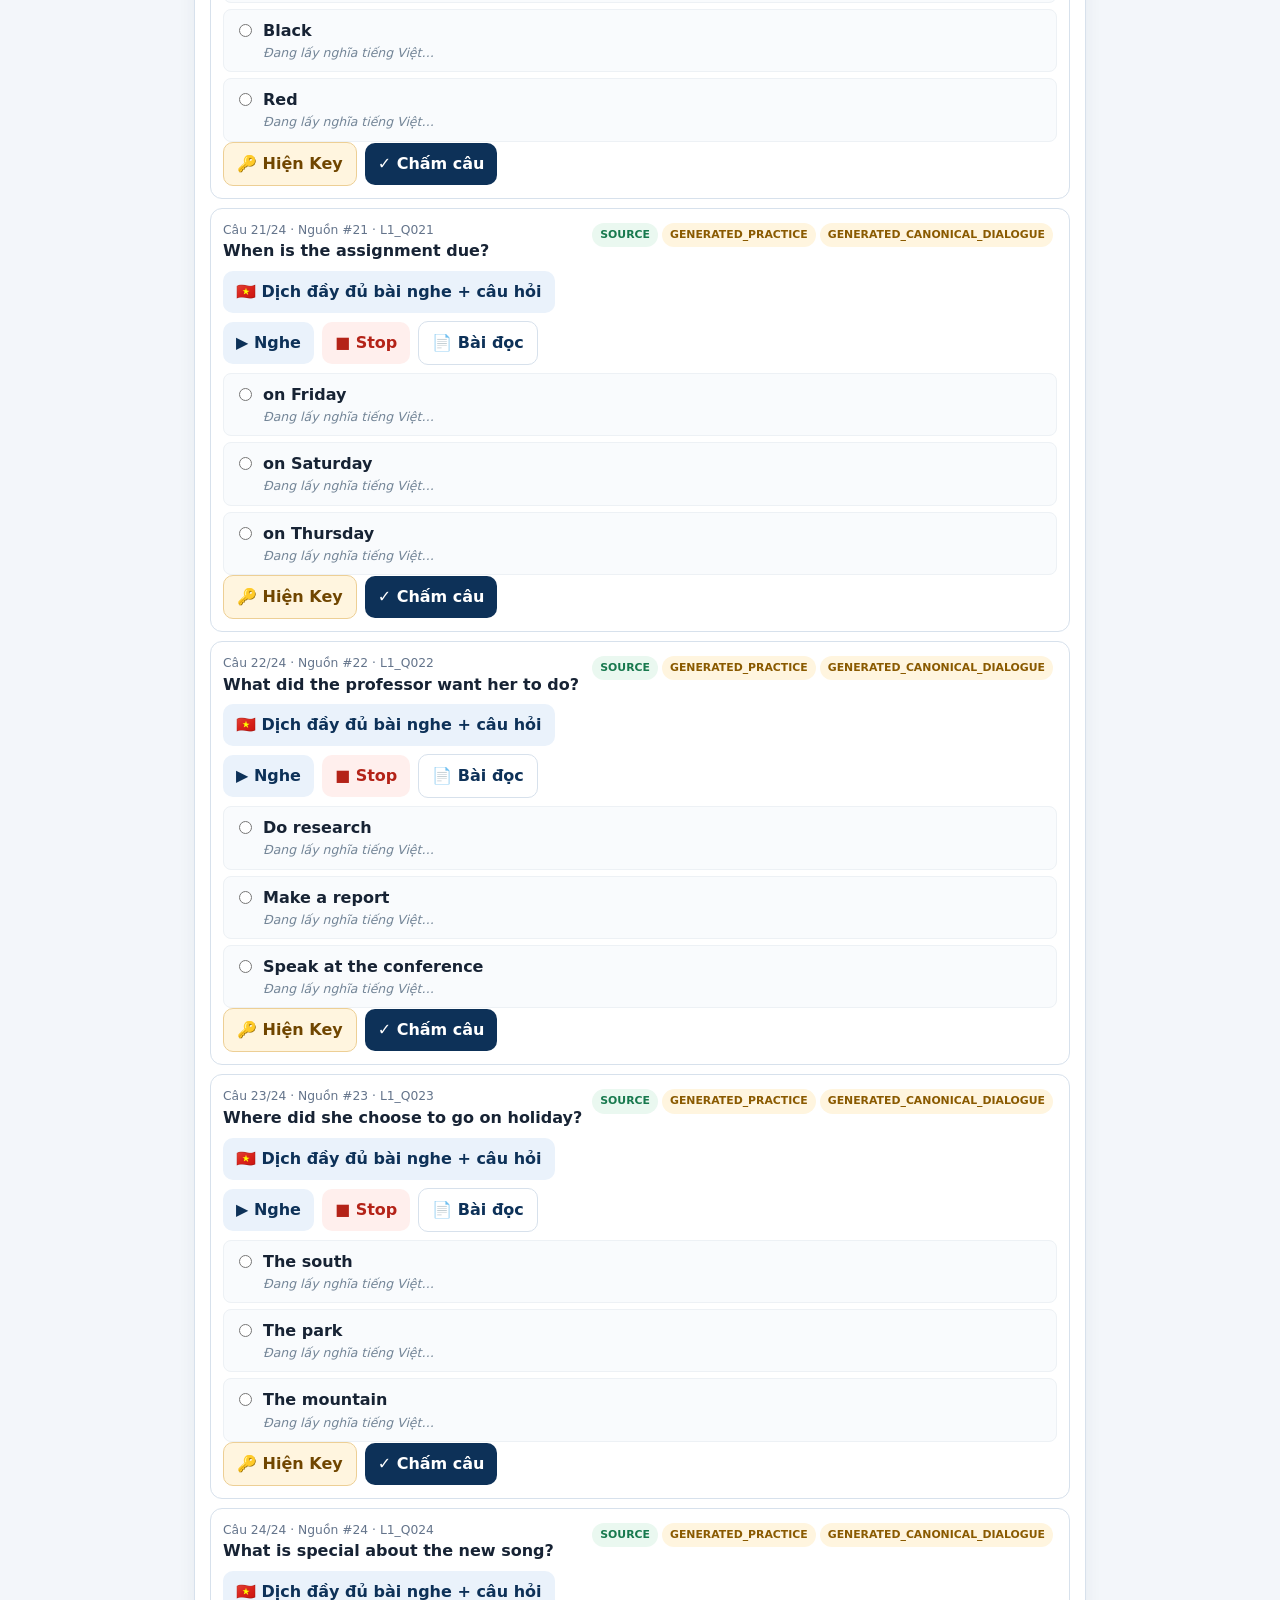
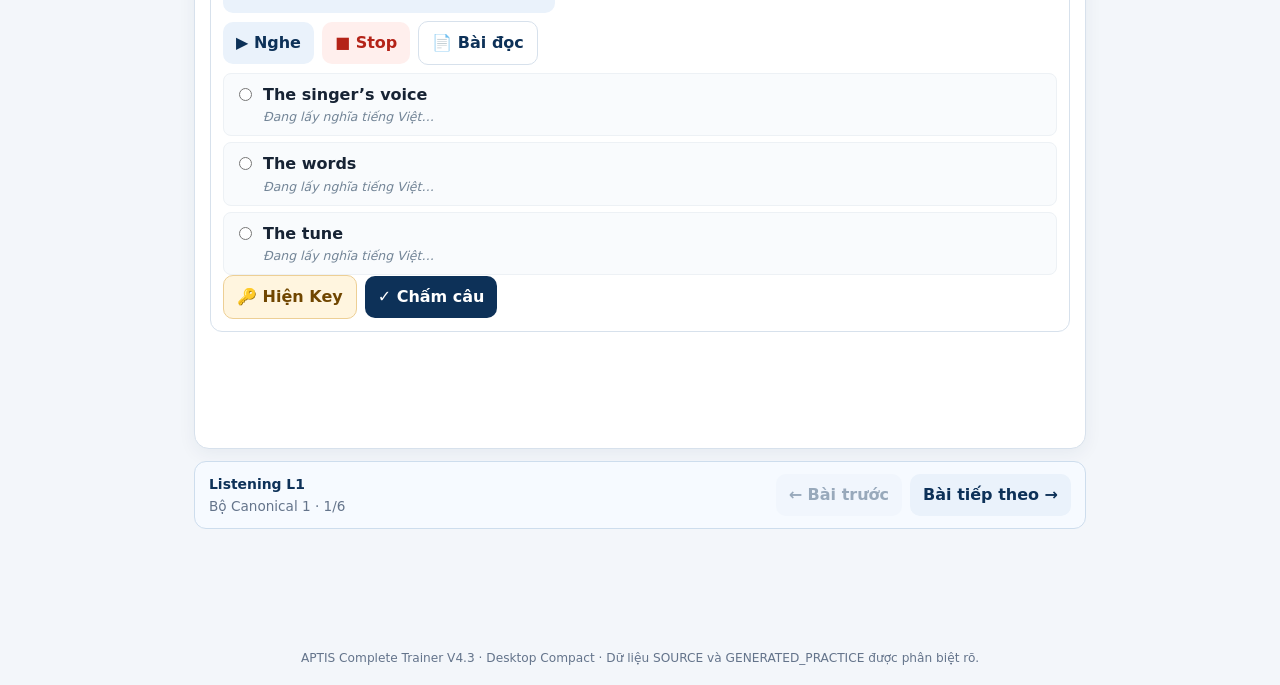
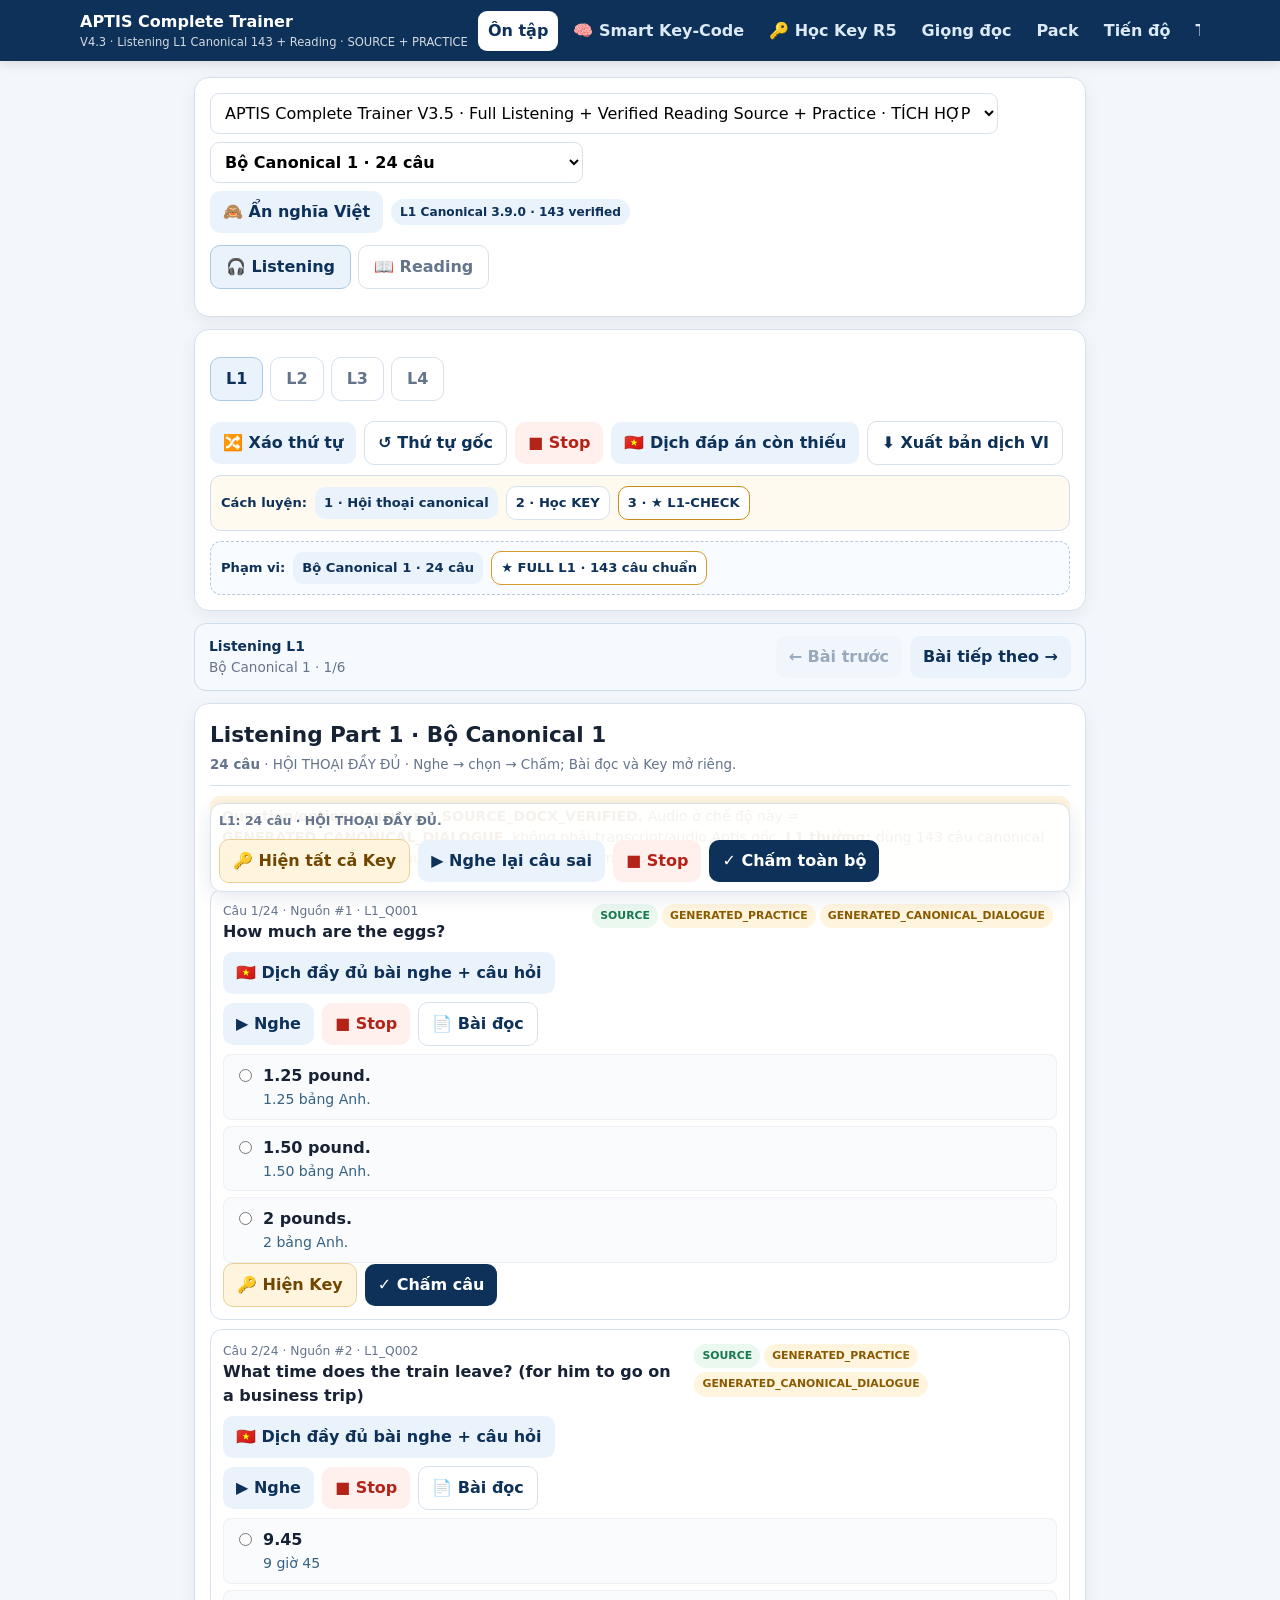
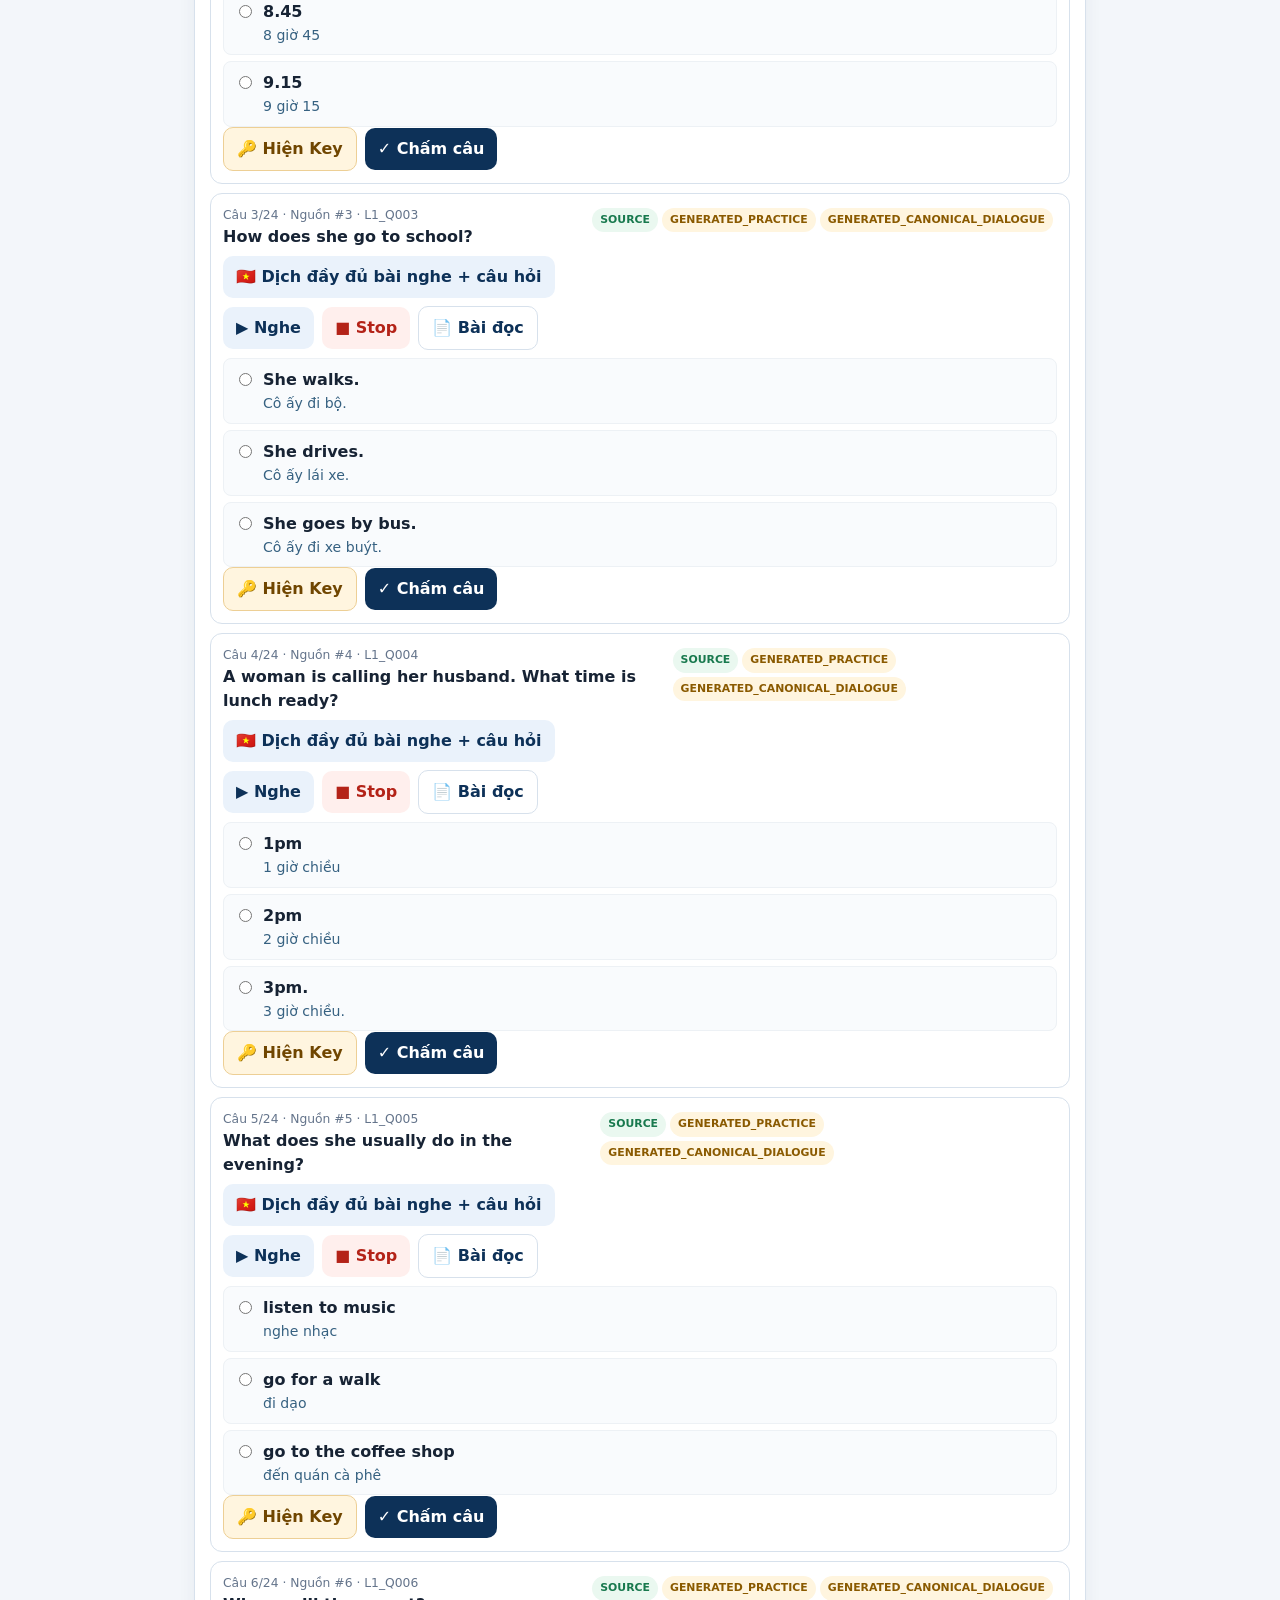
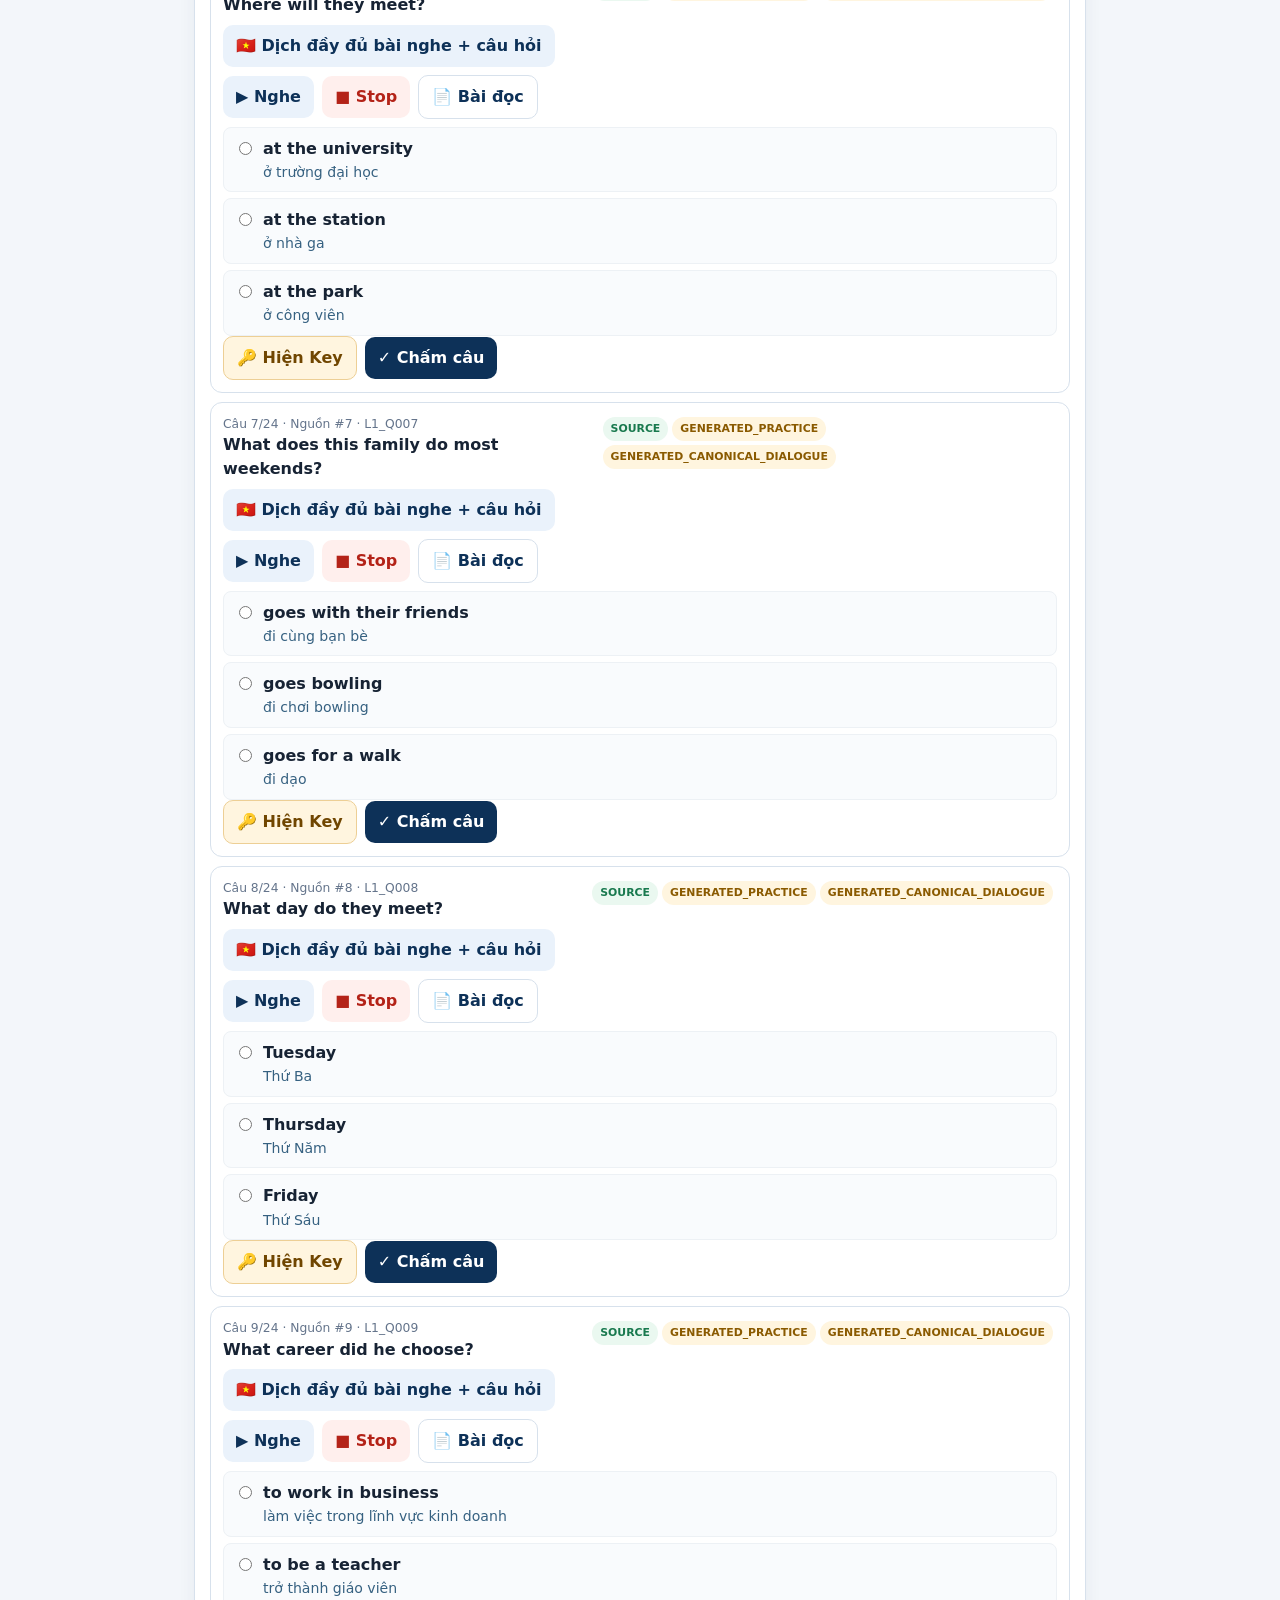
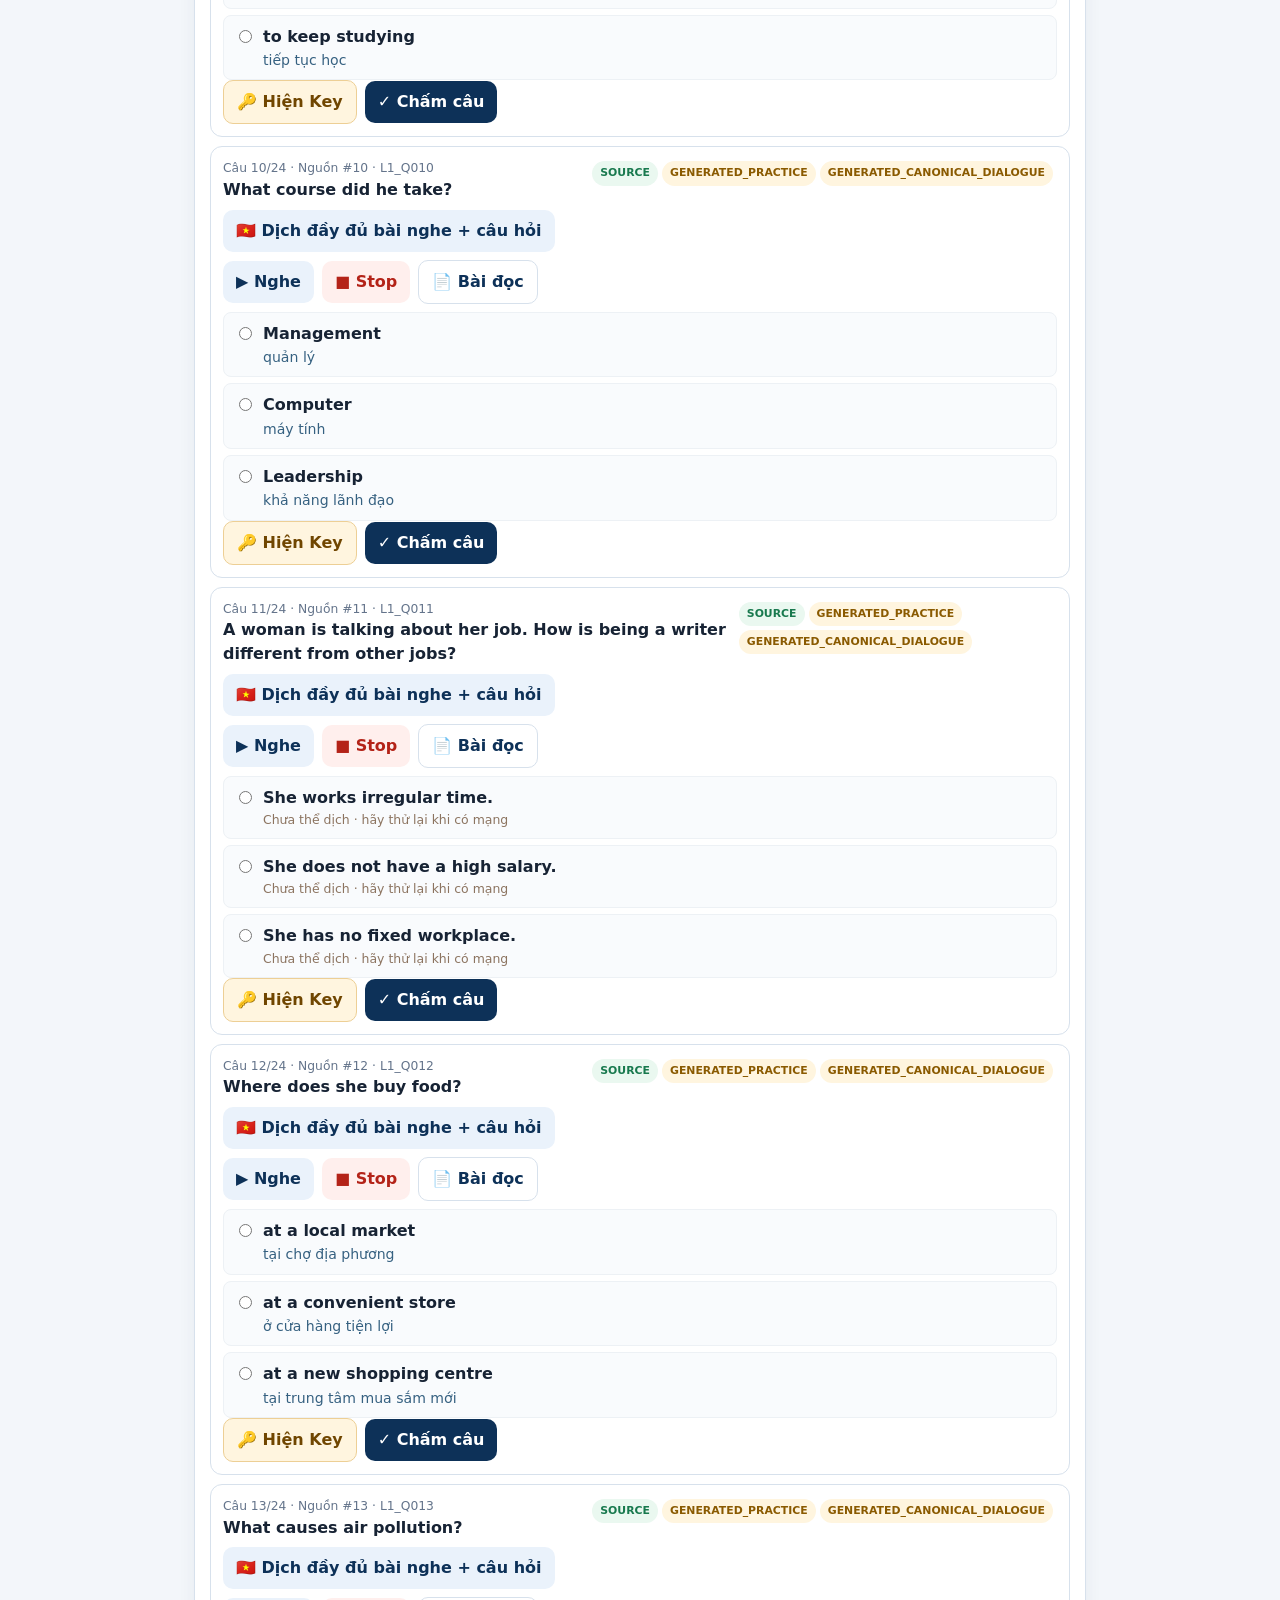
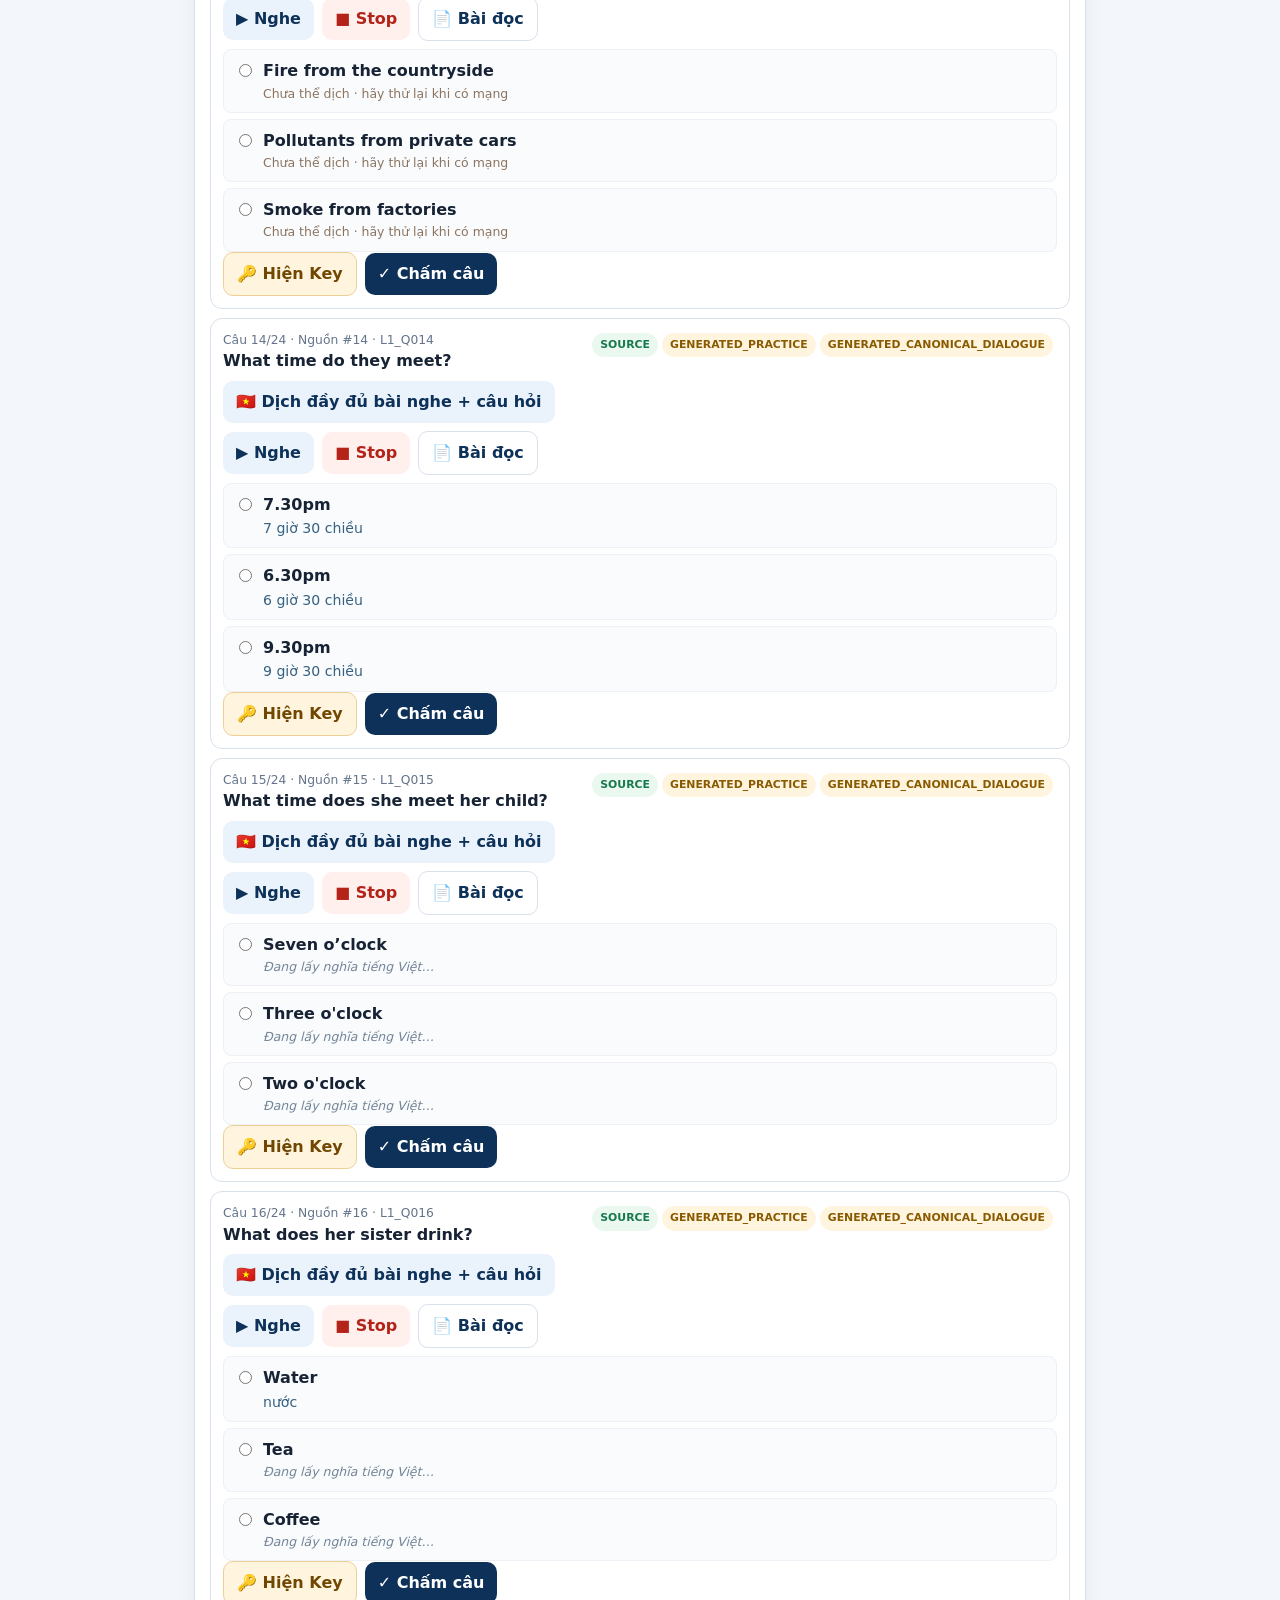
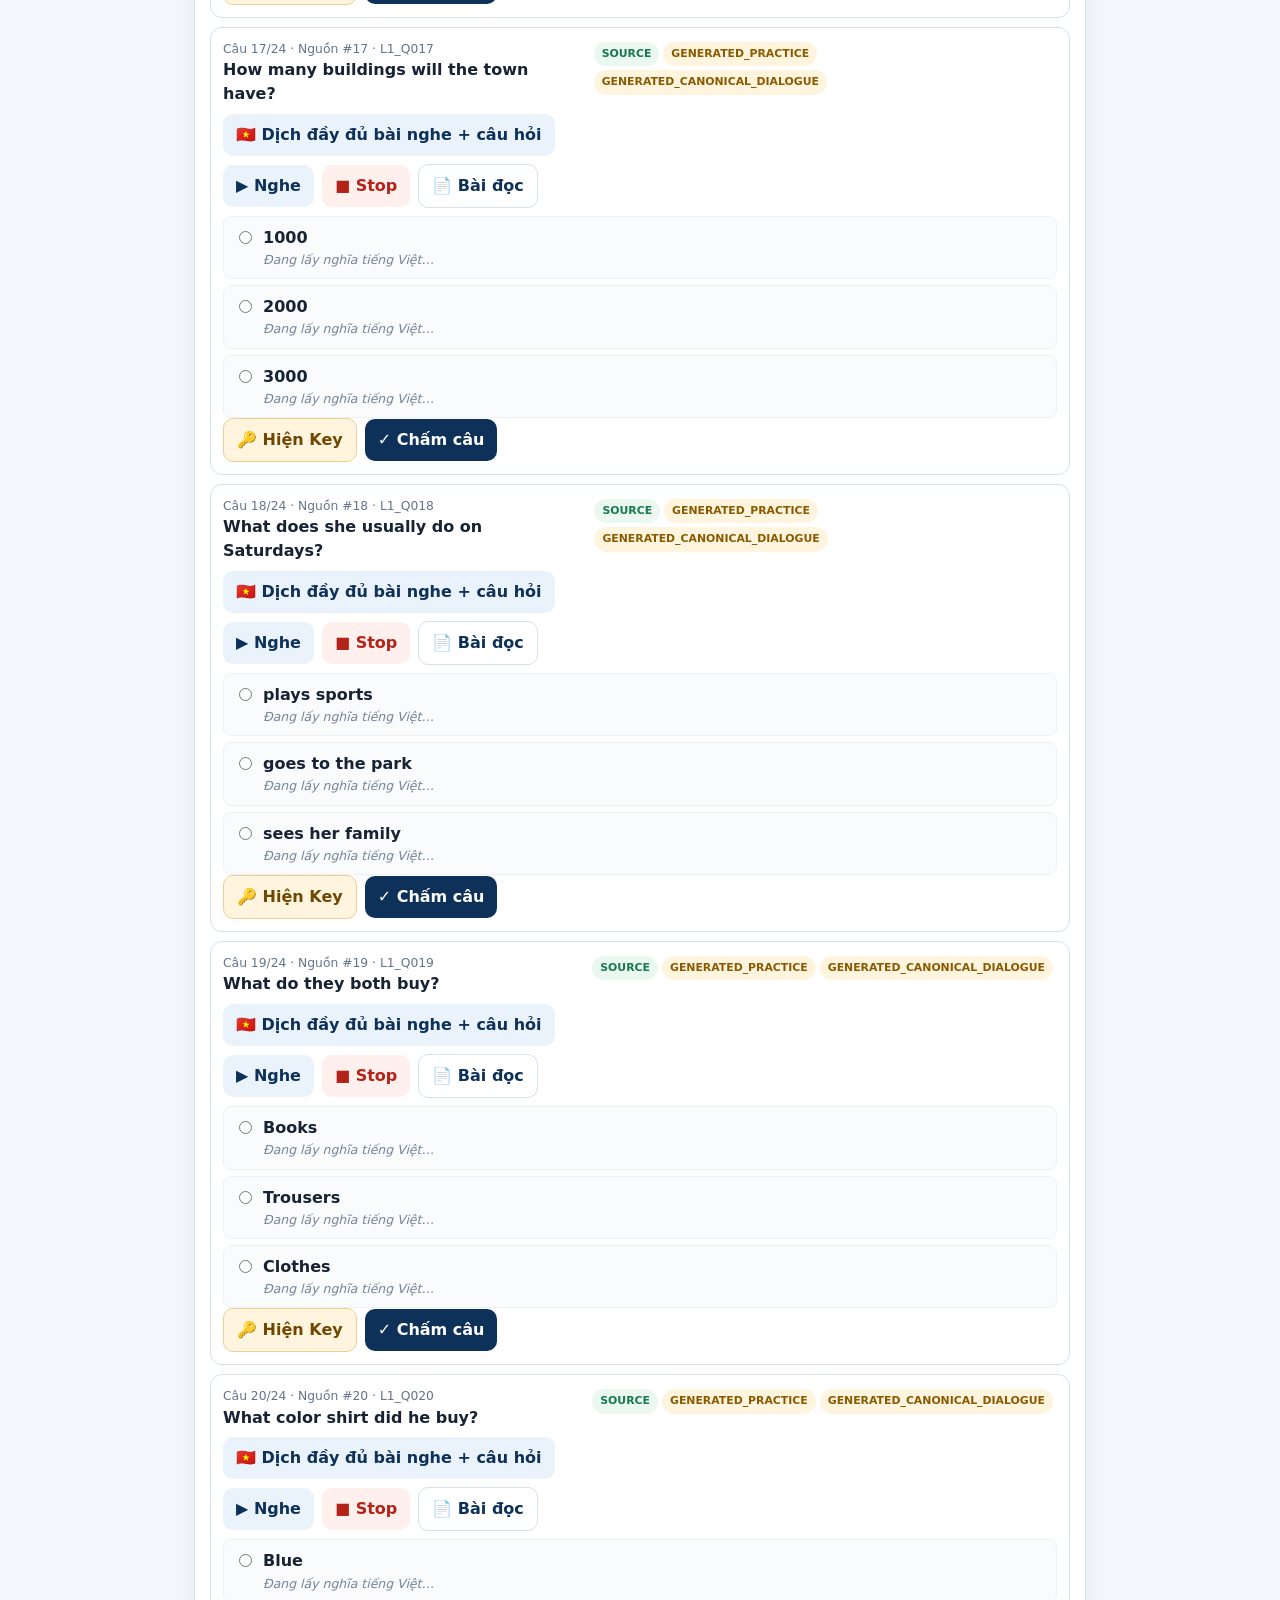
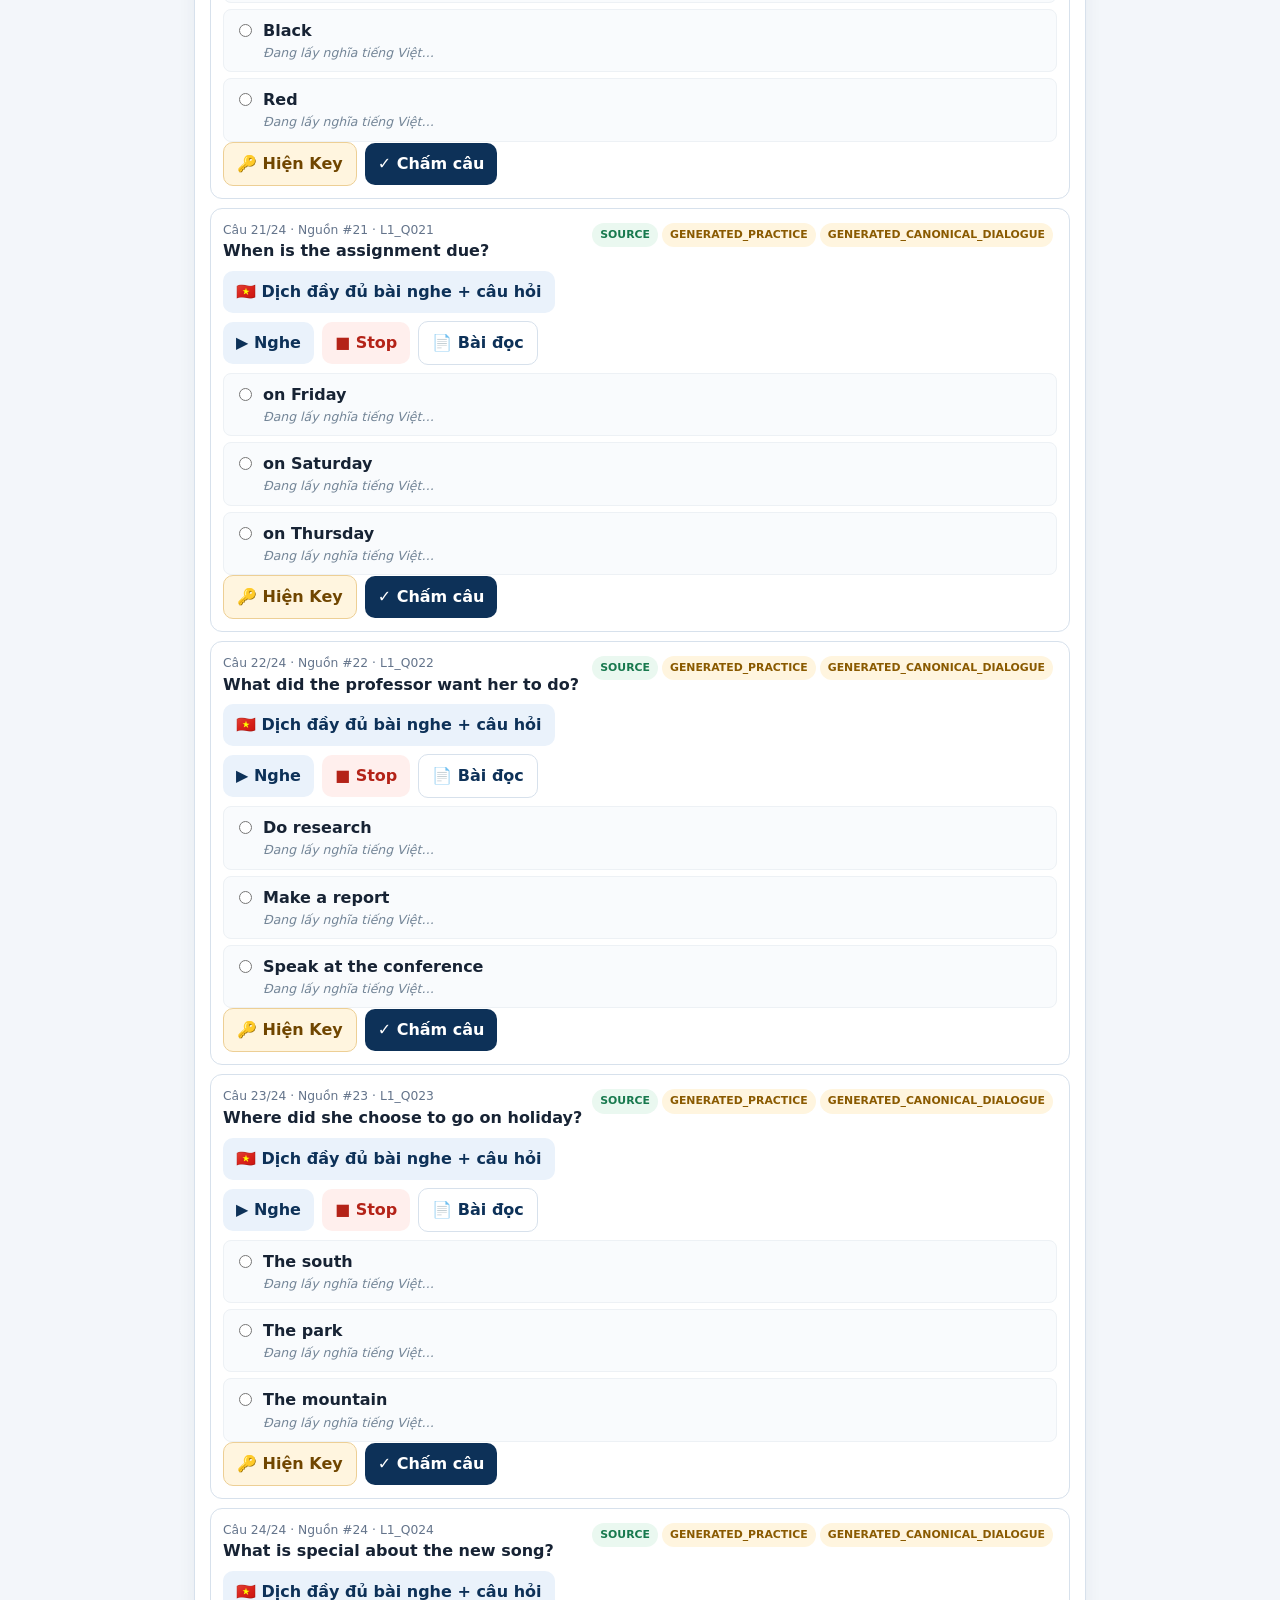
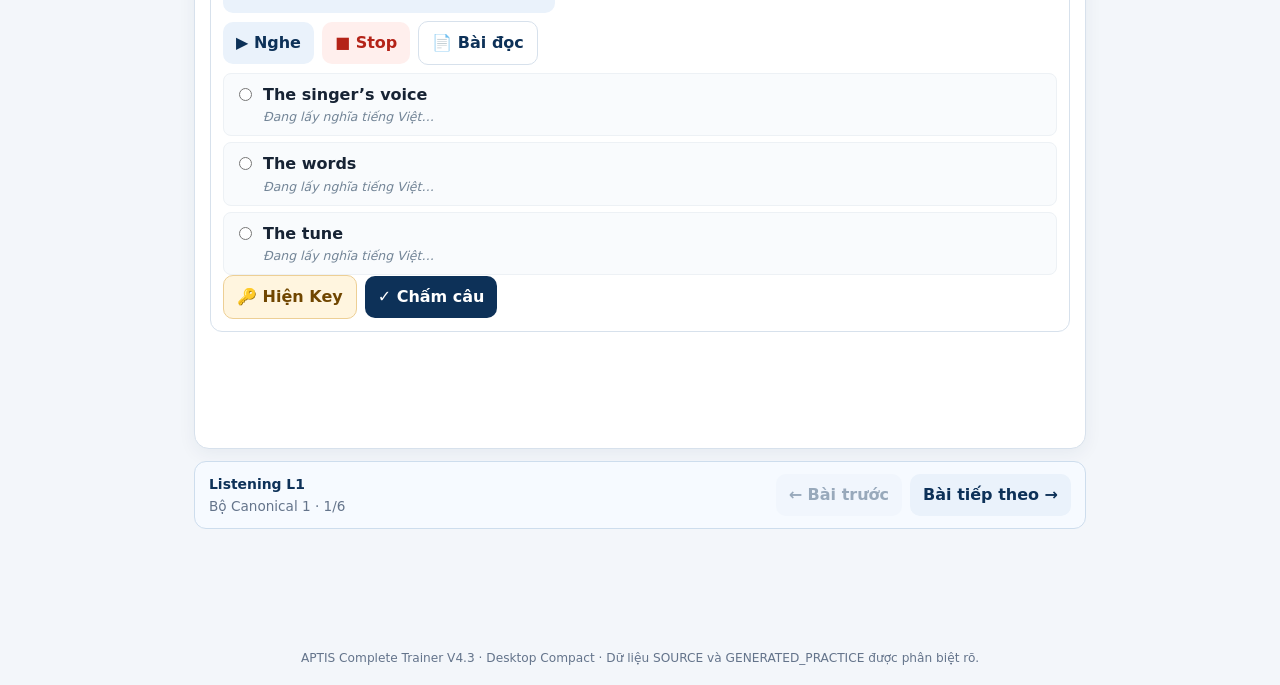
